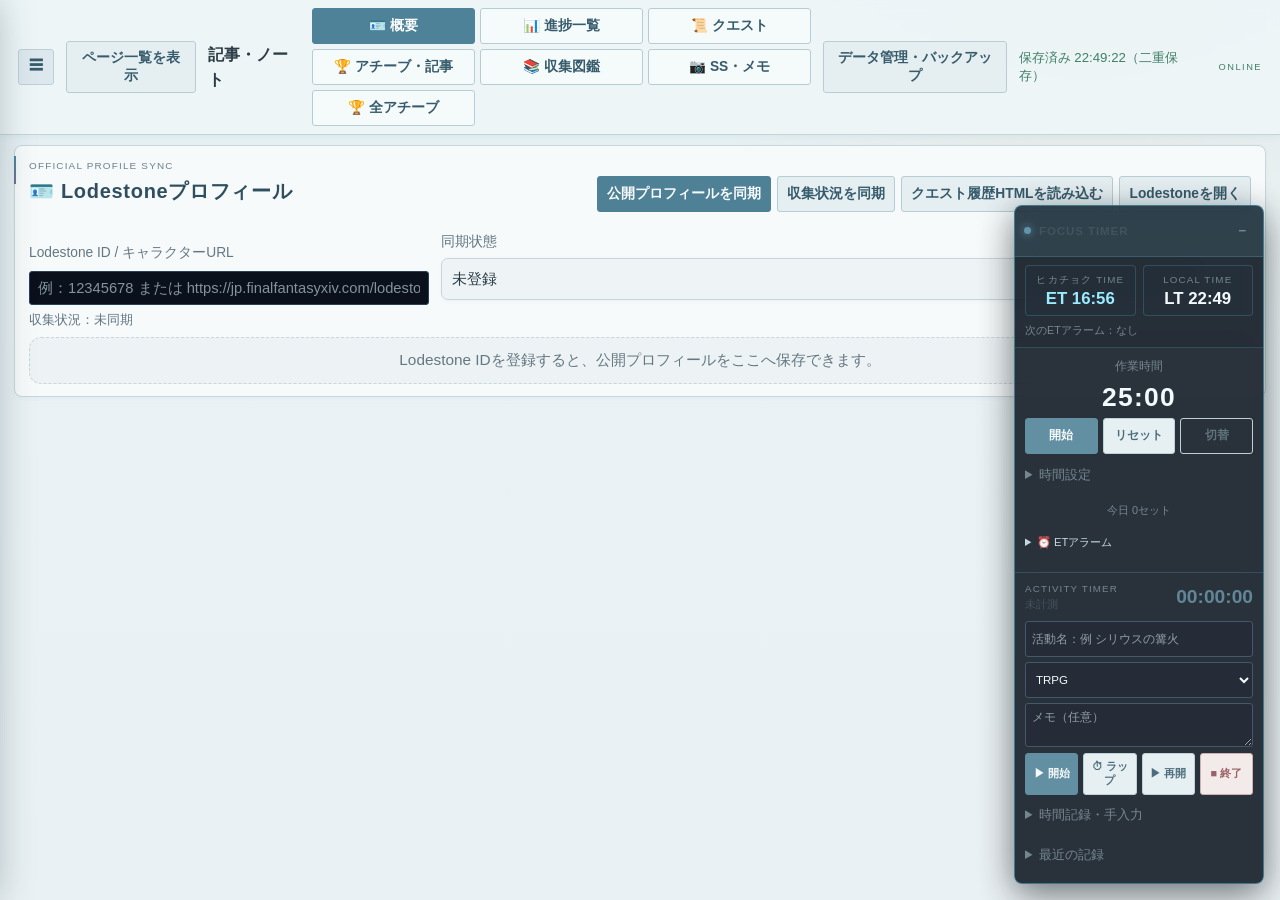
==== index.html @ d591dafb "Fix text selection triggering block moves" ====
<!DOCTYPE html>

<html lang="ja">
<head>
<meta charset="utf-8"/>
<meta content="width=device-width,initial-scale=1" name="viewport"/>
<title>ヒカチョク</title>
<meta content="20261104-hikachoku-inline-progress-v150" name="eorzea-archive-build"/>
<style data-feature="hikachoku-notion-canvas-compact">
.hikachoku-theme .kb-blocks{min-height:0!important;padding:10px 4px!important;background:transparent!important;border:0!important;border-radius:0!important;box-shadow:none!important}
.hikachoku-theme .kb-block{grid-template-columns:22px minmax(0,1fr) 26px!important;gap:3px!important;margin:0!important;padding:0 2px!important;min-height:32px!important;align-items:center!important}
.hikachoku-theme .kb-block textarea,.hikachoku-theme .kb-block input[type="text"],.hikachoku-theme .kb-block input[type="url"]{min-height:32px!important;height:auto;padding:3px 5px!important;line-height:1.45!important}
.hikachoku-theme .kb-block-heading textarea{min-height:38px!important;padding-top:5px!important;padding-bottom:5px!important}
.hikachoku-theme .kb-block-paragraph textarea{margin:0!important}
.hikachoku-theme .kb-block-todo{min-height:34px!important}
.hikachoku-theme .kb-todo-edit{gap:7px!important;min-height:32px!important}
.hikachoku-theme .kb-todo-edit input[type="checkbox"]{width:17px!important;height:17px!important;margin:0!important}
.hikachoku-theme .kb-todo-edit input[type="text"]{margin:0!important;min-height:30px!important}
.hikachoku-theme .kb-handle{padding:4px 0!important;line-height:1!important}
.hikachoku-theme .kb-handle button{padding:1px 2px!important;min-height:20px!important}
.hikachoku-theme .kb-toolbar{position:static!important;margin:7px 0!important;padding:5px 2px!important;border:0!important;border-bottom:1px solid #d4e1e6!important;border-radius:0!important;background:transparent!important}
.hikachoku-theme .kb-toolbar button{padding:5px 8px!important}
.hikachoku-theme .kb-block-delete{padding:2px!important;min-height:24px!important}
.hikachoku-theme .kb-linked-crafting[hidden]{display:none!important}
.hikachoku-theme #kbEditor:not(.kb-craft-workspace) #kbLinkedCrafting{display:none!important}
.hikachoku-theme #kbLinkedList>.kb-linked-row:not(details){grid-template-columns:24px minmax(0,1fr)!important;gap:3px 8px!important;align-items:start!important;padding:6px 8px!important}
.hikachoku-theme #kbLinkedAchievements{margin:8px 0!important;padding:10px 12px!important}
.hikachoku-theme #kbLinkedAchievements>.row{margin-bottom:3px!important}
.hikachoku-theme #kbLinkedList>.kb-linked-row.is-linked{border-left:4px solid #4d8298!important;background:#edf5f8!important;padding-left:6px!important}
.hikachoku-theme #kbLinkedList>.kb-linked-row.is-registration-candidate{border-left:4px solid transparent!important;background:#fbfcfc!important;opacity:.9}
.hikachoku-theme .kb-registration-state{display:inline-flex!important;align-items:center;width:max-content;margin:3px 0 0!important;padding:2px 6px!important;border-radius:999px;font-size:.68rem!important;font-weight:700;line-height:1.25}
.hikachoku-theme .kb-registration-state.is-registered{background:#d7e9ef;color:#315f72}
.hikachoku-theme .kb-registration-state.is-candidate{background:#fff0c8;color:#735a17}
.hikachoku-theme #kbLinkedList>.kb-linked-row.is-registration-candidate>input[type="checkbox"]{accent-color:#c49a2d}
.hikachoku-theme #ffLodestonePanel{padding:12px 14px!important}
.hikachoku-theme #ffLodestonePanel>.section-kicker{margin:0 0 2px!important;font-size:.62rem!important}
.hikachoku-theme #ffLodestonePanel>.row{align-items:center!important;margin:0!important}
.hikachoku-theme #ffLodestonePanel>.row h2{margin:2px 0 5px!important;font-size:1.25rem!important}
.hikachoku-theme #ffLodestonePanel>.row button{padding:6px 9px!important}
.hikachoku-theme #ffLodestonePanel .ff-profile-controls{grid-template-columns:minmax(280px,400px) minmax(480px,760px)!important;justify-content:start!important;gap:12px!important;align-items:end!important;margin-top:8px!important}
.hikachoku-theme #ffLodestonePanel .ff-profile-controls input{min-height:34px!important;height:34px!important;margin-top:2px!important;padding:5px 8px!important}
.hikachoku-theme #ffLodestonePanel .ff-profile-sync-state{min-width:0!important;min-height:42px!important;padding:7px 10px!important;display:grid!important;grid-template-columns:max-content minmax(0,1fr);align-items:center;gap:4px 12px;white-space:normal!important}
.hikachoku-theme #ffLodestonePanel .ff-profile-sync-state>b{white-space:nowrap!important;word-break:keep-all!important}.hikachoku-theme #ffLodestonePanel .ff-profile-sync-state .small{display:flex!important;flex-wrap:wrap;gap:3px 10px;margin:0!important;min-width:0}.hikachoku-theme #ffLodestonePanel .ff-sync-warning{color:#8a641d;font-weight:600}
.hikachoku-theme #ffProfileCard{margin-top:8px!important}
.hikachoku-theme #ffLodestonePanel .ff-profile-card{grid-template-columns:260px minmax(0,1fr)!important;gap:20px!important;align-items:start!important}
.hikachoku-theme #ffLodestonePanel .ff-profile-avatar{width:260px!important;height:318px!important;border-radius:9px!important}
.hikachoku-theme #ffLodestonePanel .ff-profile-body>.row h2{font-size:1.2rem!important}
.hikachoku-theme #ffLodestonePanel .ff-profile-body>.row{align-items:start!important}
.hikachoku-theme #ffLodestonePanel .ff-profile-meta{margin-top:5px!important;gap:5px!important}
.hikachoku-theme #ffLodestonePanel .ff-profile-meta .listitem{padding:5px 7px!important}
.hikachoku-theme #ffLodestonePanel .ff-profile-body>details.card{margin-top:6px!important;padding:7px 9px!important}
.hikachoku-theme #ffLodestonePanel .ff-profile-body>details.card>summary{cursor:pointer}
.hikachoku-theme #ffLodestonePanel .ff-profile-body>details.card>.grid3{display:grid!important;grid-template-columns:repeat(auto-fill,minmax(125px,1fr))!important;gap:4px!important;margin-top:5px!important}
.hikachoku-theme #ffLodestonePanel .ff-profile-body>details.card>.grid3>.listitem{display:flex!important;align-items:center!important;justify-content:space-between!important;gap:5px!important;min-height:28px!important;margin:0!important;padding:4px 6px!important;border-radius:5px!important;font-size:.78rem!important;line-height:1.25!important}
.hikachoku-theme #ffLodestonePanel .ff-profile-body>details.card>.grid3>.listitem b{white-space:nowrap;font-size:.75rem!important}
@media(max-width:760px){.hikachoku-theme #ffLodestonePanel .ff-profile-controls{grid-template-columns:1fr!important}.hikachoku-theme #ffLodestonePanel .ff-profile-sync-state{grid-template-columns:1fr!important}.hikachoku-theme #ffLodestonePanel .ff-profile-card{grid-template-columns:110px minmax(0,1fr)!important}.hikachoku-theme #ffLodestonePanel .ff-profile-avatar{width:110px!important;height:135px!important}}
.hikachoku-theme #kbLinkedList>.kb-linked-row:not(details)>input[type="checkbox"]{grid-column:1;margin:3px 0 0!important;width:17px!important;height:17px!important}
.hikachoku-theme #kbLinkedList>.kb-linked-row:not(details)>span{grid-column:2;min-width:0}
.hikachoku-theme #kbLinkedList>.kb-linked-row:not(details)>.kb-child-achievement-detail{grid-column:2;margin:1px 0 2px!important;width:100%}
.hikachoku-theme .kb-child-achievement-detail>summary{padding:2px 0!important;font-size:.78rem;line-height:1.35;cursor:pointer}
.hikachoku-theme .kb-child-achievement-detail>div{padding:4px 0 2px!important}
.hikachoku-theme .kb-child-achievement-detail p{margin:3px 0 5px!important;line-height:1.45}
.hikachoku-theme .kb-child-achievement-detail .kb-achievement-path{margin:0 0 3px!important}
.hikachoku-theme .kb-child-achievement-detail .kb-achievement-facts{margin:4px 0!important}
.hikachoku-theme .kb-child-achievement-detail .kb-source-achievement-fields{display:grid!important;grid-template-columns:140px 140px 120px!important;justify-content:start!important;gap:6px!important;margin:6px 0!important}
.hikachoku-theme .kb-child-achievement-detail .grid2{display:grid!important;grid-template-columns:190px minmax(220px,420px)!important;justify-content:start!important;gap:6px!important;margin:5px 0!important}
.hikachoku-theme .kb-child-achievement-detail label{font-size:.72rem!important;margin:0!important}
.hikachoku-theme .kb-child-achievement-detail input,.hikachoku-theme .kb-child-achievement-detail select{min-height:30px!important;height:30px!important;margin:2px 0 0!important;padding:3px 7px!important;border-radius:5px!important}
.hikachoku-theme .kb-child-achievement-detail .kb-achievement-availability{display:grid!important;grid-template-columns:80px 180px!important;align-items:center!important;gap:6px!important;width:max-content;max-width:100%;margin:5px 0!important}
.hikachoku-theme .kb-child-achievement-detail .kb-achievement-availability select{width:180px!important;margin:0!important}
.hikachoku-theme .kb-child-achievement-detail [data-linked-remove]{padding:4px 8px!important;margin-top:3px!important;font-size:.72rem!important}
.hikachoku-theme .kb-child-achievement-detail .kb-achievement-progress{max-width:430px;margin:5px 0!important;padding:5px 7px!important}
@media(max-width:700px){.hikachoku-theme .kb-child-achievement-detail .kb-source-achievement-fields,.hikachoku-theme .kb-child-achievement-detail .grid2{grid-template-columns:1fr!important}.hikachoku-theme .kb-child-achievement-detail .kb-achievement-availability{grid-template-columns:1fr!important;width:100%}.hikachoku-theme .kb-child-achievement-detail .kb-achievement-availability select{width:100%!important}}
</style><style data-bundled-from="assets/css/app.css">

:root{--bg:#0b1118;--panel:#172331;--panel2:#223247;--text:#f5f7fa;--muted:#aeb9c8;--gold:#d7b55b;--line:#3a4d64;--green:#8fd0a2;--red:#ed9191;--blue:#8fc5ff;--purple:#c8adff}
*{box-sizing:border-box}body{margin:0;font-family:"Segoe UI","Yu Gothic UI",sans-serif;color:var(--text);background:radial-gradient(circle at 85% 0,rgba(215,181,91,.13),transparent 30%),linear-gradient(#101925,var(--bg));min-height:100vh}
h1{margin:0;font-size:1.7rem}h2{margin-top:0}.sub,.muted,.small,label{color:var(--muted)}
.app-shell{display:grid;grid-template-columns:280px minmax(0,1fr);min-height:100vh}
.sidebar{position:sticky;top:0;height:100vh;overflow-y:auto;padding:18px 14px;background:rgba(10,17,25,.98);border-right:1px solid var(--line);backdrop-filter:blur(12px);z-index:30}
.brand{padding:8px 8px 18px;border-bottom:1px solid var(--line);margin-bottom:12px}.brand .sub{font-size:.78rem;line-height:1.5;margin-top:7px}
.sidebar-nav{display:flex;flex-direction:column;gap:5px}.tab,.nav-anchor{width:100%;text-align:left;border:1px solid transparent;background:transparent;color:var(--text);padding:10px 12px;border-radius:10px;font-weight:700;cursor:pointer;text-decoration:none;display:block}
.tab:hover,.nav-anchor:hover{background:#1c2a3b;border-color:var(--line)}.tab.active{background:var(--gold);color:#251f11;border-color:var(--gold)}.nav-anchor.active{background:rgba(143,197,255,.16);border-color:var(--blue);color:var(--text)}
.nav-group{border:1px solid transparent;border-radius:12px}.nav-group[open]{background:rgba(34,49,71,.45);border-color:var(--line)}.nav-group summary{list-style:none;cursor:pointer;padding:10px 12px;font-weight:800;border-radius:10px;user-select:none}.nav-group summary::-webkit-details-marker{display:none}.nav-group summary::before{content:"▸";display:inline-block;width:18px;color:var(--muted)}.nav-group[open] summary::before{content:"▾"}.nav-children{padding:0 6px 7px 22px;display:flex;flex-direction:column;gap:3px}.nav-children .tab,.nav-children .nav-anchor{font-size:.92rem;padding:8px 10px;font-weight:600}
.content-wrap{min-width:0}.content-header{display:flex;align-items:center;gap:12px;padding:14px 22px;border-bottom:1px solid var(--line);background:rgba(11,17,24,.82);backdrop-filter:blur(10px);position:sticky;top:0;z-index:20}.content-header strong{font-size:1.05rem}.menu-toggle{display:none;background:#28394f;color:var(--text);font-size:1.15rem}
main{max-width:1400px;margin:0 auto;padding:20px 24px 50px}.sidebar-overlay{display:none}
@media(max-width:900px){
 .app-shell{display:block}.sidebar{position:fixed;left:0;top:0;width:min(310px,86vw);transform:translateX(-105%);transition:transform .2s ease;box-shadow:12px 0 35px #0008}.sidebar.open{transform:translateX(0)}
 .sidebar-overlay.open{display:block;position:fixed;inset:0;background:#0009;z-index:25}.menu-toggle{display:inline-flex}.content-header{padding:10px 14px}main{padding:14px 12px 40px}
}
.view{display:none}.view.active{display:block}.panel,.card{background:rgba(23,35,49,.98);border:1px solid var(--line);border-radius:16px;padding:18px;margin-bottom:16px}.card{background:var(--panel2);margin:10px 0}
.hero{background:linear-gradient(135deg,rgba(215,181,91,.16),rgba(38,57,78,.94));border:1px solid var(--line);border-radius:18px;padding:22px}
.grid2{display:grid;gap:16px}@media(min-width:960px){.grid2{grid-template-columns:420px 1fr}}.grid3{display:grid;gap:14px}@media(min-width:960px){.grid3{grid-template-columns:repeat(3,1fr)}}
.stats{display:grid;grid-template-columns:repeat(2,1fr);gap:10px}@media(min-width:850px){.stats{grid-template-columns:repeat(5,1fr)}}.stat{background:var(--panel2);border:1px solid var(--line);border-radius:12px;padding:13px}.stat b{display:block;font-size:1.5rem;color:var(--gold)}
textarea,input,select{width:100%;padding:11px;border-radius:9px;border:1px solid var(--line);background:#101a27;color:var(--text);font:inherit}textarea{min-height:120px;resize:vertical}label{display:block;margin:11px 0 6px}
button{padding:9px 13px;border-radius:9px;border:0;font-weight:700;cursor:pointer}.primary{background:var(--gold);color:#251f11}.secondary{background:#3a4a60;color:var(--text)}.danger{background:transparent;border:1px solid var(--red);color:#ffc0c0}.success{background:#28523a;color:#dcffe6}.ghost{background:transparent;border:1px solid var(--line);color:var(--text)}
.row{display:flex;gap:10px;align-items:center;justify-content:space-between}.wrap{display:flex;gap:8px;flex-wrap:wrap;align-items:center}.inline2{display:grid;grid-template-columns:1fr 1fr;gap:10px}@media(max-width:650px){.inline2{grid-template-columns:1fr}}
.fc-collect-header{display:grid!important;grid-template-columns:minmax(260px,1fr) auto;gap:8px 18px!important;align-items:start!important}.fc-collect-header>div:first-child h2{white-space:nowrap;margin:0}.fc-collect-header>.wrap{justify-content:flex-end}.fc-collect-header>.small{grid-column:1/-1;margin:0!important;line-height:1.55;overflow-wrap:anywhere}.fc-collect-header #ffxivCollectJapaneseStatus,.fc-collect-header #ffxivCollectOwnershipStatus,.fc-collect-header #ffxivCollectHubStatus{padding-top:4px;border-top:1px solid var(--line)}@media(max-width:760px){.fc-collect-header{grid-template-columns:1fr}.fc-collect-header>.wrap{justify-content:flex-start}.fc-collect-header>div:first-child h2{white-space:normal}}
.badge{display:inline-block;padding:5px 9px;border-radius:999px;background:#30465e;border:1px solid #47637f;font-size:.83rem;margin:2px}.badge.gold{background:#5d4d22;border-color:#8d742f;color:#fff1bc}.badge.green{background:#224835;border-color:#397357;color:#d6ffe2}.badge.purple{background:#44385e;border-color:#685590;color:#eee1ff}
.listitem{background:var(--panel2);border:1px solid var(--line);border-radius:12px;padding:13px;margin:9px 0}.empty{padding:20px;text-align:center;border:1px dashed var(--line);border-radius:12px;color:var(--muted)}
.link{color:#a9d2ff;overflow-wrap:anywhere}.candidate{border-left:5px solid var(--gold)}.archived{border-left:5px solid var(--green)}.status-cancelled{text-decoration:line-through;opacity:.68}.status-postponed{border-left:5px solid var(--gold)}.status-stopped{border-left:5px solid var(--red)}.time{font-size:.82rem;color:var(--muted)}
dialog{width:min(800px,calc(100vw - 24px));max-height:92vh;background:var(--panel);color:var(--text);border:1px solid var(--line);border-radius:16px}dialog::backdrop{background:#000b}.inside{padding:18px;max-height:88vh;overflow:auto}
hr{border:0;border-top:1px solid var(--line);margin:18px 0}.tool-result{font-family:Consolas,"Yu Gothic UI",monospace;white-space:pre-wrap}.tool-hit{border-left:5px solid var(--gold)}.dice-modes{display:grid;grid-template-columns:repeat(2,minmax(0,1fr));gap:8px;margin-top:6px}.dice-mode{display:flex;gap:8px;align-items:flex-start;padding:10px;border:1px solid var(--line);border-radius:10px;background:#101a27;cursor:pointer}.dice-mode input{width:auto;margin-top:3px}.dice-mode:has(input:checked){border-color:var(--gold);background:#2a2a20}.range-preview{max-height:340px;overflow:auto;font-family:Consolas,"Yu Gothic UI",monospace;white-space:pre-wrap;background:#0c1520;border:1px solid var(--line);border-radius:10px;padding:12px}

.source-preview{max-height:380px;overflow:auto;background:#0d1622;border:1px solid var(--line);border-radius:12px;padding:10px;font-family:Consolas,"Yu Gothic UI",monospace;font-size:.88rem;line-height:1.55}
.source-line{display:grid;grid-template-columns:64px 1fr;gap:10px;padding:3px 6px;border-radius:6px}
.source-line.hit{background:rgba(215,181,91,.14)}.source-line.dice{border-left:3px solid var(--gold)}
.line-no{color:var(--muted);text-align:right;user-select:none}
.dice-table{width:100%;border-collapse:collapse}.dice-table th,.dice-table td{padding:9px;border-bottom:1px solid var(--line);text-align:left;vertical-align:top}.dice-table th{color:var(--muted);font-size:.85rem}
.checkline{display:flex;align-items:center;gap:7px}.checkline input{width:auto}
.result-critical{border-left:5px solid var(--gold)}.result-fumble{border-left:5px solid var(--red)}.result-success{border-left:5px solid var(--green)}.result-failure{border-left:5px solid var(--line)}

.record-parent>summary::-webkit-details-marker,.record-parent details>summary::-webkit-details-marker{display:none}
.record-parent>summary::before,.record-parent details>summary::before{content:"▶";display:inline-block;margin-right:6px;transition:transform .15s ease}
.record-parent[open]>summary::before,.record-parent details[open]>summary::before{transform:rotate(90deg)}
.checkDone{text-decoration:line-through;opacity:.65}
.storage-warning{display:none;background:#332a16;border:1px solid var(--gold);border-radius:12px;padding:12px 14px;margin-bottom:16px;line-height:1.6}.storage-warning b{color:#fff1bc}.storage-path{font-family:Consolas,"Yu Gothic UI",monospace;overflow-wrap:anywhere}

/* Nested record hierarchy: use spacing and indentation instead of heavy boxes */
.record-parent{
  border:1px solid var(--line);
  background:transparent;
}
.record-parent > .card,
.record-parent details.card,
.record-parent .listitem{
  border:none !important;
  box-shadow:none !important;
  background:transparent !important;
}
.record-parent details.card{
  margin-left:14px !important;
  padding-left:12px !important;
  border-left:1px solid var(--line) !important;
  border-radius:0 !important;
}
.record-parent details.card > summary{
  padding:4px 0;
}
.record-parent .listitem{
  margin:4px 0;
  padding:6px 0;
}
.record-parent .listitem > .card,
.record-parent [id^="childView_"],
.record-parent [id^="childEdit_"],
.record-parent [id^="parentView_"],
.record-parent [id^="parentEdit_"]{
  border:none !important;
  box-shadow:none !important;
  background:transparent !important;
  padding-left:0 !important;
  padding-right:0 !important;
}
.record-parent .card .card{
  border:none !important;
  background:transparent !important;
}


/* 家計簿: IMEを欄移動のたびに切り替えないための入力ヒント。
   ChromiumではIME強制はできないため、全欄をtextとして扱い、日本語欄だけactiveを補助指定。 */
#householdBudget .budgetJapaneseInput{ime-mode:active;}
#householdBudget .budgetNumericInput{ime-mode:auto;}



:root{
 --bg:#070b13;--panel:#101827;--panel2:#151f31;--text:#eaf6ff;--muted:#8da7b8;
 --gold:#ffd45c;--line:#263a50;--green:#65e7bd;--red:#ff758f;--blue:#4ddcff;--purple:#b879ff;
 --sn-cyan:#4ddcff;--sn-magenta:#ff55c8;--sn-violet:#8c6cff;--sn-glow:rgba(77,220,255,.18)
}
html{font-size:14px}
body{
 font-size:.92rem;line-height:1.48;
 background:
  linear-gradient(rgba(77,220,255,.025) 1px,transparent 1px),
  linear-gradient(90deg,rgba(77,220,255,.025) 1px,transparent 1px),
  radial-gradient(circle at 82% -5%,rgba(184,121,255,.13),transparent 30%),
  radial-gradient(circle at 20% 100%,rgba(255,85,200,.06),transparent 28%),
  #070b13;
 background-size:38px 38px,38px 38px,auto,auto,auto;
 letter-spacing:.01em
}
h1{font-size:1.48rem;letter-spacing:.08em}h2{font-size:1.2rem;letter-spacing:.035em;margin-bottom:8px}h3{font-size:1rem;margin:8px 0}
.small{font-size:.78rem}.sub{font-size:.72rem!important}.time{font-size:.74rem}
.app-shell{grid-template-columns:238px minmax(0,1fr)}
.sidebar{
 padding:12px 10px;background:linear-gradient(180deg,rgba(7,12,21,.985),rgba(8,14,24,.97));
 border-right:1px solid rgba(77,220,255,.28);box-shadow:8px 0 30px rgba(0,0,0,.3)
}
.brand{padding:8px 9px 14px;margin-bottom:8px;border-bottom:1px solid rgba(77,220,255,.22);position:relative}
.brand:after{content:"SYSTEM // ARCHIVE";display:block;margin-top:8px;font-size:.58rem;letter-spacing:.18em;color:var(--sn-cyan)}
.sidebar-nav{gap:3px}
.tab,.nav-anchor{padding:7px 9px;border-radius:4px;font-size:.82rem;font-weight:650;border-left:2px solid transparent}
.tab:hover,.nav-anchor:hover{background:rgba(77,220,255,.075);border-color:rgba(77,220,255,.24);border-left-color:var(--sn-cyan)}
.tab.active{
 background:linear-gradient(90deg,rgba(77,220,255,.2),rgba(140,108,255,.08));
 color:#fff;border-color:rgba(77,220,255,.3);border-left:2px solid var(--sn-cyan);
 box-shadow:inset 0 0 18px rgba(77,220,255,.06),0 0 12px rgba(77,220,255,.05)
}
.nav-group{border-radius:4px}.nav-group[open]{background:rgba(18,29,45,.48);border-color:rgba(77,220,255,.13)}
.nav-group summary{padding:7px 9px;border-radius:3px;font-size:.78rem;letter-spacing:.09em;text-transform:uppercase;color:#bcd3df}
.nav-group summary::before{color:var(--sn-cyan);width:15px}
.nav-children{padding:1px 5px 5px 16px;gap:1px}.nav-children .tab,.nav-children .nav-anchor{font-size:.78rem;padding:6px 8px}
.content-header{
 min-height:45px;padding:8px 18px;background:rgba(7,12,20,.88);
 border-bottom:1px solid rgba(77,220,255,.2);box-shadow:0 6px 20px rgba(0,0,0,.18)
}
.content-header:after{content:"ONLINE";font-size:.58rem;letter-spacing:.16em;color:var(--green);margin-left:10px}
main{max-width:1540px;padding:14px 18px 42px}
.panel,.card{
 border-radius:5px;border-color:rgba(83,123,153,.3);
 background:linear-gradient(145deg,rgba(16,24,39,.96),rgba(12,19,31,.96));
 padding:13px;margin-bottom:11px;box-shadow:inset 0 1px rgba(255,255,255,.018)
}
.card{background:linear-gradient(145deg,rgba(20,31,49,.96),rgba(14,23,37,.96));margin:7px 0}
.panel{position:relative}
.panel:before{content:"";position:absolute;left:-1px;top:10px;width:2px;height:28px;background:linear-gradient(var(--sn-cyan),var(--sn-violet));box-shadow:0 0 9px var(--sn-glow)}
.hero{
 border-radius:5px;padding:16px 18px;
 background:linear-gradient(115deg,rgba(77,220,255,.12),rgba(140,108,255,.08) 48%,rgba(255,85,200,.055));
 border-color:rgba(77,220,255,.3);position:relative;overflow:hidden
}
.hero:after{content:"LIFE ARCHIVE // PERSONAL TERMINAL";position:absolute;right:14px;top:10px;font-size:.56rem;letter-spacing:.16em;color:rgba(77,220,255,.45)}
.stats{gap:7px}.stat{padding:10px!important;border-radius:4px!important}.stat b{font-size:1.12rem!important;margin-top:3px!important}
.grid2{gap:10px}.grid3{gap:9px}.row{gap:8px}.wrap{gap:6px}
input,select,textarea{
 font-size:.84rem!important;border-radius:3px!important;padding:7px 8px!important;
 background:#0a111d!important;border-color:#29425a!important;color:var(--text)!important
}
textarea{min-height:88px}
button{font-size:.8rem!important;border-radius:3px!important;padding:7px 10px!important}
button.primary,.primary{background:linear-gradient(90deg,#35cbea,#6d8cff)!important;color:#061018!important;border-color:#68e7ff!important}
button.secondary,.secondary{background:#111d2d!important;border-color:#31506b!important;color:#d9f4ff!important}
button.danger,.danger{background:rgba(255,117,143,.1)!important;border-color:rgba(255,117,143,.45)!important}
.badge{font-size:.68rem!important;border-radius:2px!important;padding:3px 6px!important;letter-spacing:.03em}
.listitem{padding:8px!important;margin:5px 0!important;border-radius:3px!important}
.storage-warning{font-size:.78rem!important;border-radius:4px!important;padding:9px 11px!important}
details>summary{font-size:.82rem}
.section-kicker{font-size:.6rem;letter-spacing:.2em;color:var(--sn-cyan);margin-bottom:4px}
.event-launch:hover{border-color:var(--sn-cyan);box-shadow:0 0 18px rgba(77,220,255,.08)}
::-webkit-scrollbar{width:8px;height:8px}::-webkit-scrollbar-track{background:#070c14}::-webkit-scrollbar-thumb{background:#263f56;border-radius:0}::-webkit-scrollbar-thumb:hover{background:#315773}
@media(max-width:900px){
 html{font-size:14px}.app-shell{display:block}.sidebar{width:min(275px,86vw)}main{padding:10px 10px 36px}
 .hero:after{display:none}.content-header:after{display:none}
}



/* v0.9501: readability pass — keep the terminal aesthetic, restore comfortable reading */
html{font-size:15px}
body{font-size:.95rem;line-height:1.56;color:#f1f8fc;letter-spacing:0}
h1{font-weight:750}
h2{font-size:1.24rem;font-weight:750}
h3{font-size:1.04rem;font-weight:700}
p,.listitem,.card,.panel{letter-spacing:0}
.small{font-size:.82rem;color:#a9bfcc;line-height:1.5}
.sub{font-size:.76rem!important;color:#9fb5c3}
.time{font-size:.78rem;color:#9fb5c3}
label{color:#aec3cf;font-size:.84rem}
.tab,.nav-anchor{font-size:.86rem!important;line-height:1.35}
.nav-group summary{font-size:.82rem}
.nav-children .tab,.nav-children .nav-anchor{font-size:.82rem!important}
.content-header strong{font-size:1rem}
input,select,textarea{
 font-size:.9rem!important;line-height:1.4!important;color:#f5fbff!important;
 padding:8px 9px!important
}
input::placeholder,textarea::placeholder{color:#70899a;opacity:1}
button{font-size:.84rem!important}
.badge{font-size:.72rem!important}
.stat{font-size:.8rem}.stat b{font-size:1.16rem!important}
.listitem{font-size:.9rem;line-height:1.5}
.storage-warning{font-size:.82rem!important}
@media(max-width:900px){
 html{font-size:15px}
}



html{font-size:16px}
body{font-size:.96rem;line-height:1.58}
h2{font-size:1.25rem}
h3{font-size:1.05rem}
.small{font-size:.83rem}
.sub{font-size:.76rem!important}
.time{font-size:.78rem}
label{font-size:.86rem}
.tab,.nav-anchor{font-size:.88rem!important}
.nav-group summary{font-size:.84rem}
.nav-children .tab,.nav-children .nav-anchor{font-size:.84rem!important}
input,select,textarea{font-size:.92rem!important}
button{font-size:.86rem!important}
.listitem{font-size:.92rem}
.badge{font-size:.72rem!important}
@media(max-width:900px){html{font-size:16px}}



.trpg-parent-toggle>summary,.trpg-day-toggle>summary{
 list-style:none;cursor:pointer;display:flex;align-items:center;justify-content:space-between;gap:10px;
}
.trpg-parent-toggle>summary::-webkit-details-marker,.trpg-day-toggle>summary::-webkit-details-marker{display:none}
.trpg-parent-toggle>summary:before,.trpg-day-toggle>summary:before{
 content:"▸";color:var(--sn-cyan);margin-right:7px;display:inline-block;transition:transform .15s ease
}
.trpg-parent-toggle[open]>summary:before,.trpg-day-toggle[open]>summary:before{transform:rotate(90deg)}
.trpg-parent-toggle>summary>span:first-of-type,.trpg-day-toggle>summary>span:first-of-type{flex:1}
.trpg-day-toggle{background:rgba(13,24,38,.55)!important;border-color:rgba(77,220,255,.16)!important}



#peopleCodex details>summary{list-style:none;cursor:pointer;display:flex;justify-content:space-between;gap:10px;align-items:center}
#peopleCodex details>summary::-webkit-details-marker{display:none}
#peopleCodex details>summary:before{content:"▸";color:var(--sn-cyan);margin-right:7px}
#peopleCodex details[open]>summary:before{content:"▾"}
.participantLinkRow{grid-template-columns:1fr 1fr .65fr auto!important}
@media(max-width:900px){.participantLinkRow{grid-template-columns:1fr!important}}



.pcCodexEntry{display:grid;grid-template-columns:92px 1fr;gap:12px;align-items:start}
.pcCodexBody{min-width:0}
.pcPortrait{width:92px;height:112px;object-fit:cover;border-radius:8px;border:1px solid rgba(77,220,255,.28);background:rgba(5,13,23,.75)}
.pcPortraitEmpty{display:flex;align-items:center;justify-content:center;text-align:center;font-size:10px;color:var(--muted);letter-spacing:.08em}
@media(max-width:650px){.pcCodexEntry{grid-template-columns:70px 1fr}.pcPortrait{width:70px;height:88px}}



#scenarioLibrary details>summary{cursor:pointer}
#scenarioLibrary label input[type="checkbox"]{width:auto;margin-right:4px}



#quickCapture textarea{min-height:110px;font-size:1rem}
#todayHub .card h3{margin-top:0}
#todayHub input[type="checkbox"],#quickCapture input[type="checkbox"]{width:auto;margin-right:6px}



.ff-profile-card{display:grid;grid-template-columns:180px minmax(0,1fr);gap:16px;align-items:start}
.ff-profile-avatar{width:180px;height:220px;object-fit:cover;border-radius:10px;border:1px solid rgba(77,220,255,.3);background:rgba(5,13,23,.75)}
.ff-profile-empty{display:flex;align-items:center;justify-content:center;color:var(--muted);font-size:.75rem}
.ff-profile-body{min-width:0}
.ff-profile-meta .listitem{margin:0}
@media(max-width:700px){.ff-profile-card{grid-template-columns:90px minmax(0,1fr)}.ff-profile-avatar{width:90px;height:110px}}



#pomodoroMini{position:fixed;right:16px;bottom:16px;z-index:80;width:250px;background:rgba(8,16,27,.97);border:1px solid rgba(77,220,255,.42);box-shadow:0 10px 36px #0009,0 0 20px rgba(77,220,255,.08);border-radius:8px;overflow:hidden;backdrop-filter:blur(10px)}
#pomodoroMini.pomo-break{border-color:rgba(101,231,189,.62)}
#pomodoroMini.pomo-paused{opacity:.88}
.pomo-head{display:flex;align-items:center;gap:8px;padding:7px 9px;background:rgba(77,220,255,.08);border-bottom:1px solid rgba(77,220,255,.18);cursor:default}
.pomo-dot{width:7px;height:7px;border-radius:50%;background:var(--sn-cyan);box-shadow:0 0 9px var(--sn-cyan)}
.pomo-break .pomo-dot{background:var(--green);box-shadow:0 0 9px var(--green)}
.pomo-title{font-size:.72rem;font-weight:800;letter-spacing:.08em;flex:1}.pomo-collapse{border:0!important;background:transparent!important;padding:2px 5px!important;color:var(--muted)!important}
.pomo-body{padding:9px 10px 10px}.pomo-time{font:700 1.65rem/1 Consolas,"Segoe UI",sans-serif;letter-spacing:.05em;text-align:center;margin:4px 0 7px;color:#f4fbff}.pomo-mode{text-align:center;font-size:.75rem;color:var(--muted);margin-bottom:8px}.pomo-actions{display:grid;grid-template-columns:1fr 1fr 1fr;gap:5px}.pomo-actions button{padding:6px 5px!important;font-size:.72rem!important}.pomo-settings{display:grid;grid-template-columns:1fr 1fr;gap:6px;margin-top:8px}.pomo-settings label{margin:0;font-size:.68rem}.pomo-settings input{padding:5px!important;font-size:.74rem!important;margin-top:3px}.pomo-count{text-align:center;font-size:.68rem;color:var(--muted);margin-top:7px}
#pomodoroMini.collapsed{width:auto;min-width:155px}
#pomodoroMini.budget-compact{width:118px!important;min-width:118px!important;right:8px!important;bottom:8px!important}
#pomodoroMini.budget-compact .eorzea-clock,
#pomodoroMini.budget-compact .pomo-body,
#pomodoroMini.budget-compact .et-alarm-details,
#pomodoroMini.budget-compact .activity-mini{display:none!important}
#pomodoroMini.budget-compact .pomo-head{border-bottom:0!important;padding:5px 7px!important}
#pomodoroMini.budget-compact .pomo-dot{display:none}
#pomodoroMini.budget-compact .pomo-title{font-size:0}
#pomodoroMini.budget-compact .pomo-title:after{content:"⏱ " attr(data-mini);font-size:.72rem;font-weight:800;letter-spacing:.04em}
.collapsed .pomo-body{display:none}.collapsed .pomo-head{border-bottom:0}.collapsed .pomo-title:after{content:"  " attr(data-mini)}
#pomodoroAlert{position:fixed;left:50%;top:62px;transform:translateX(-50%) translateY(-14px);z-index:95;min-width:min(520px,calc(100vw - 28px));padding:12px 18px;border:1px solid var(--green);background:rgba(10,28,24,.97);box-shadow:0 10px 35px #0009;border-radius:6px;text-align:center;font-weight:800;opacity:0;pointer-events:none;transition:.2s}.pomo-alert-show{opacity:1!important;transform:translateX(-50%) translateY(0)!important}
/* Eorzea clock + saved ET alarms */
.eorzea-clock{padding:8px 10px;border-bottom:1px solid rgba(77,220,255,.18);background:rgba(5,13,23,.58)}
.et-clock-row{display:grid;grid-template-columns:1fr 1fr;gap:7px}
.et-clock-box{background:#09131f;border:1px solid rgba(77,220,255,.18);border-radius:4px;padding:6px 7px;text-align:center}
.et-clock-label{font-size:.61rem;letter-spacing:.12em;color:var(--muted)}
.et-clock-value{font:700 1.05rem/1.2 Consolas,"Segoe UI",sans-serif;margin-top:2px;color:#f4fbff}
.et-clock-value.et{color:#8feaff}
.et-next{font-size:.67rem;color:var(--muted);margin-top:6px;white-space:nowrap;overflow:hidden;text-overflow:ellipsis}
.et-alarm-details{padding:0 10px 9px}
.et-alarm-details>summary{cursor:pointer;font-size:.7rem;color:#bcd3df;padding:7px 0 2px}
.et-alarm-form{display:grid;grid-template-columns:1fr 72px;gap:5px;margin-top:6px}
.et-alarm-form input{padding:5px 6px!important;font-size:.72rem!important}
.et-alarm-form textarea{grid-column:1/-1;min-height:46px!important;padding:5px 6px!important;font-size:.72rem!important}
.et-alarm-form button{grid-column:1/-1;padding:6px!important;font-size:.72rem!important}
.et-alarm-tools{display:flex;gap:5px;align-items:center;margin-top:6px}
.et-alarm-tools button{padding:5px 7px!important;font-size:.68rem!important}
.et-alarm-list{max-height:190px;overflow:auto;margin-top:7px}
.et-alarm-item{border-top:1px solid rgba(77,220,255,.12);padding:6px 0}
.et-alarm-item:first-child{border-top:0}
.et-alarm-main{display:grid;grid-template-columns:auto 1fr auto;gap:6px;align-items:center}
.et-alarm-main input[type="checkbox"]{width:auto!important;margin:0}
.et-alarm-time{font:700 .78rem Consolas,"Segoe UI",sans-serif;color:#8feaff}
.et-alarm-name{font-size:.72rem;min-width:0;overflow:hidden;text-overflow:ellipsis;white-space:nowrap}
.et-alarm-delete{padding:2px 5px!important;font-size:.65rem!important}
.et-alarm-memo{font-size:.64rem;color:var(--muted);margin:3px 0 0 23px;white-space:pre-wrap;overflow-wrap:anywhere}
#etAlarmAlert{position:fixed;left:50%;top:62px;transform:translateX(-50%) translateY(-14px);z-index:96;min-width:min(560px,calc(100vw - 28px));padding:13px 18px;border:1px solid var(--sn-cyan);background:rgba(7,24,34,.98);box-shadow:0 10px 35px #0009,0 0 22px rgba(77,220,255,.1);border-radius:6px;text-align:center;font-weight:800;opacity:0;pointer-events:none;transition:.2s}
#etAlarmAlert.show{opacity:1;transform:translateX(-50%) translateY(0)}
#pomodoroMini.collapsed .eorzea-clock{border-bottom:0}
#pomodoroMini.collapsed .et-alarm-details{display:none}
@media(max-width:650px){#pomodoroMini{right:8px;bottom:8px;width:235px}.pomo-time{font-size:1.45rem}.et-clock-value{font-size:.95rem}}



.fc-journal{margin-top:8px;padding:8px;border-top:1px dashed rgba(77,220,255,.18)}
.fc-journal summary{cursor:pointer;color:#cfe9f7;font-weight:700}
.fc-journal-grid{display:grid;grid-template-columns:170px 1fr;gap:8px;margin-top:8px}
.fc-journal textarea{min-height:64px!important}
.fc-check-list{display:grid;gap:5px;margin-top:7px}
.fc-check-row{display:grid;grid-template-columns:auto 1fr auto;gap:7px;align-items:start;padding:4px 0}
.fc-check-row input[type="checkbox"]{width:auto!important;margin-top:4px}
.fc-check-row.done .fc-check-text{text-decoration:line-through;opacity:.65}
.fc-check-text{font-size:.78rem;white-space:pre-wrap;overflow-wrap:anywhere}
.fc-check-add{display:grid;grid-template-columns:1fr auto;gap:6px;margin-top:7px}
@media(max-width:650px){.fc-journal-grid{grid-template-columns:1fr}}



.ach-check-date{font-size:.66rem;color:var(--muted);margin-left:6px;white-space:nowrap}
.ach-progress-timeline{margin-top:8px;padding-top:7px;border-top:1px dashed rgba(77,220,255,.18)}
.ach-progress-event{font-size:.72rem;padding:3px 0;color:#cfe1eb}



.activity-mini{padding:8px 10px;border-top:1px solid rgba(77,220,255,.18)}.activity-head{display:flex;justify-content:space-between;gap:8px;align-items:center}.activity-clock{font:800 1.2rem Consolas,"Segoe UI",sans-serif;color:#9eeeff}.activity-name{font-size:.7rem;max-width:145px;white-space:nowrap;overflow:hidden;text-overflow:ellipsis}.activity-controls{display:flex;gap:5px;margin-top:6px}.activity-controls button{flex:1;padding:6px!important;font-size:.68rem!important}.activity-form{display:grid;gap:5px;margin-top:7px}.activity-form input,.activity-form select,.activity-form textarea{font-size:.72rem!important;padding:5px 6px!important}.activity-form textarea{min-height:42px!important}.activity-history{max-height:190px;overflow:auto;margin-top:7px}.activity-history-item{border-top:1px solid rgba(77,220,255,.12);padding:6px 0;font-size:.7rem}.activity-history-time{font-family:Consolas,"Segoe UI",sans-serif;color:#9eeeff}.activity-lap-row{display:flex;justify-content:space-between;gap:8px;padding:3px 0;border-top:1px dashed rgba(77,220,255,.12)}#pomodoroMini.collapsed .activity-mini .activity-form,#pomodoroMini.collapsed .activity-mini .activity-controls,#pomodoroMini.collapsed .activity-mini details{display:none}



#sakumeru.view{padding:0;max-width:none}
.sakumeru-link-shell{display:flex;flex-direction:column;height:calc(100vh - 58px);min-height:620px;background:var(--panel);border:1px solid var(--line);border-radius:10px;overflow:hidden}
.sakumeru-link-bar{display:flex;align-items:center;gap:8px;padding:9px 11px;border-bottom:1px solid var(--line);background:rgba(255,255,255,.025)}
.sakumeru-link-bar strong{margin-right:auto}.sakumeru-link-bar .small{margin-right:6px}
.sakumeru-link-frame{width:100%;flex:1;border:0;background:#fff}
@media(max-width:650px){.sakumeru-link-shell{height:calc(100vh - 52px);min-height:520px;border-radius:0}.sakumeru-link-bar .small{display:none}.sakumeru-link-bar{padding:7px}.sakumeru-link-bar button{padding:7px 9px!important}}



#pomodoroMini.collapsed{width:132px!important;min-width:132px!important;right:8px!important;bottom:8px!important}
#pomodoroMini.collapsed .eorzea-clock,#pomodoroMini.collapsed .pomo-body,#pomodoroMini.collapsed .et-alarm-details,#pomodoroMini.collapsed .activity-mini{display:none!important}
#pomodoroMini.collapsed .pomo-head{border-bottom:0!important;padding:5px 7px!important;min-height:30px}
#pomodoroMini.collapsed .pomo-dot{display:none}
#pomodoroMini.collapsed .pomo-title{font-size:0!important;white-space:nowrap;overflow:hidden}
#pomodoroMini.collapsed .pomo-title:after{content:"⏱ " attr(data-mini);font-size:.72rem;font-weight:800;letter-spacing:.04em}
#pomodoroMini.collapsed .pomo-collapse{flex:0 0 auto;padding:2px 4px!important}



.nav-standalone{display:block;margin:4px 0}
.nav-standalone>button,.nav-standalone>a{width:100%;box-sizing:border-box}

/* EORZEA v0.3.0 connected hub */
.hub-axis-nav{display:flex;gap:8px;flex-wrap:wrap;margin:10px 0 14px}
.hubAxis.active{outline:2px solid currentColor;outline-offset:1px}
.hub-material-row{display:grid;grid-template-columns:minmax(0,1fr) 110px;gap:12px;align-items:center;padding:11px 0;border-bottom:1px solid var(--line)}
.hub-material-row:last-child{border-bottom:0}
.hub-material-main{min-width:0}
.hub-stock label{font-size:11px}
.hub-stock input{width:100%}
.hub-need{font-size:12px;white-space:nowrap}
.hub-need strong{font-size:17px}
.hub-tags{display:flex;gap:4px;flex-wrap:wrap;margin-top:6px}
@media(max-width:640px){.hub-material-row{grid-template-columns:1fr}.hub-stock{max-width:140px}}


/* =========================================================
   HIKACHOKU visual preview v0.3.1
   Bright sky + notebook palette / comic headings / readable data
   ========================================================= */
:root{
  --bg:#f4f9fc;
  --panel:#ffffff;
  --text:#20313d;
  --muted:#657782;
  --line:#cbdce5;
  --gold:#287fa6;
  --accent:#287fa6;
}
body.hikachoku-theme{
  background:
    radial-gradient(circle at 92% 2%, rgba(255,184,77,.15), transparent 24rem),
    linear-gradient(180deg,#eaf7fc 0,#f8fbfd 230px,#f4f9fc 100%);
  color:#20313d;
  font-family:"Yu Gothic UI","Yu Gothic","Meiryo",sans-serif;
}
.hikachoku-theme header,
.hikachoku-theme .topbar{
  background:rgba(255,255,255,.94);
  border-bottom:1px solid #bcd7e4;
  box-shadow:0 3px 14px rgba(48,91,111,.08);
}
.hikachoku-theme h1,
.hikachoku-theme h2,
.hikachoku-theme h3,
.hikachoku-theme .brand,
.hikachoku-theme .pagehead b{
  font-family:"Hiragino Maru Gothic ProN","Yu Gothic UI","Meiryo",sans-serif;
  font-weight:800;
  letter-spacing:.035em;
}
.hikachoku-theme h1,
.hikachoku-theme .brand{
  color:#176e96;
  text-shadow:0 2px 0 #fff;
}
.hikachoku-tagline{
  margin-top:2px;
  color:#607783;
  font-size:12px;
  font-weight:700;
  letter-spacing:.06em;
}
.hikachoku-theme .panel,
.hikachoku-theme .card,
.hikachoku-theme .listitem,
.hikachoku-theme .stat{
  background:#fff;
  border-color:#cbdce5;
  box-shadow:0 2px 8px rgba(48,91,111,.055);
}
.hikachoku-theme .card{
  border-radius:14px;
}
.hikachoku-theme button,
.hikachoku-theme .tab{
  border-radius:999px;
  font-family:"Hiragino Maru Gothic ProN","Yu Gothic UI","Meiryo",sans-serif;
  font-weight:700;
}
.hikachoku-theme button.primary,
.hikachoku-theme .primary{
  background:#247fa8;
  border-color:#247fa8;
  color:#fff;
  box-shadow:0 2px 0 #17617f;
}
.hikachoku-theme button.primary:hover,
.hikachoku-theme .primary:hover{
  background:#1d7197;
}
.hikachoku-theme button.secondary,
.hikachoku-theme .secondary{
  background:#fff;
  border-color:#9ec9db;
  color:#276d8b;
}
.hikachoku-theme .tab.active,
.hikachoku-theme .hubAxis.active{
  background:#dff3fb;
  border-color:#4b9fbe;
  color:#145f80;
}
.hikachoku-theme .badge{
  background:#e5f4f9;
  border-color:#b7dce9;
  color:#28677f;
  border-radius:999px;
}
.hikachoku-theme .hub-need strong{
  color:#df791f;
}
.hikachoku-theme input,
.hikachoku-theme select,
.hikachoku-theme textarea{
  background:#fff;
  color:#20313d;
  border-color:#b8d0dc;
  border-radius:9px;
}
.hikachoku-theme input:focus,
.hikachoku-theme select:focus,
.hikachoku-theme textarea:focus{
  outline:3px solid rgba(46,145,187,.17);
  border-color:#2e91bb;
}
.hikachoku-theme .stat b{
  color:#176e96;
}
.hikachoku-theme .hub-material-row{
  border-bottom-color:#d9e6ec;
}
.hikachoku-theme .empty{
  background:#f6fafc;
  border-color:#d5e4eb;
}
.hikachoku-theme .muted,
.hikachoku-theme .small{
  color:#657782;
}

/* progress semantics: decoration follows meaning */
.hikachoku-theme .is-complete,
.hikachoku-theme .complete,
.hikachoku-theme [data-status="done"]{
  --status-color:#27845c;
}
.hikachoku-theme .is-warning,
.hikachoku-theme [data-status="remaining"]{
  --status-color:#d97b25;
}
.hikachoku-theme .is-shortage,
.hikachoku-theme [data-status="shortage"]{
  --status-color:#c94d4d;
}

@media(max-width:640px){
  .hikachoku-theme h1{font-size:22px}
  .hikachoku-tagline{font-size:11px}
}

/* =========================================================
   HIKACHOKU eye-comfort sky theme v0.3.2
   Calm adventurer-sky palette: low glare / low saturation / clear hierarchy.
   This final layer intentionally neutralizes the older neon/dark overrides.
   ========================================================= */
body.hikachoku-theme{
  --bg:#eaf1f4;
  --panel:#f7fafb;
  --panel2:#eef4f6;
  --text:#2b3c46;
  --muted:#647782;
  --line:#c6d5dc;
  --gold:#397f9d;
  --green:#3f7f65;
  --red:#a85a60;
  --blue:#4b86a0;
  --purple:#756f91;
  --sn-cyan:#4b86a0;
  --sn-magenta:#8b7289;
  --sn-violet:#756f91;
  --sn-glow:rgba(75,134,160,.08);
  background:
    radial-gradient(circle at 85% 0,rgba(220,169,103,.10),transparent 24rem),
    linear-gradient(180deg,#dcebf1 0,#e9f2f5 180px,#eaf1f4 100%);
  color:var(--text);
  text-shadow:none;
}

/* Shell: keep the feeling of a sky-facing field notebook, not a glowing terminal. */
.hikachoku-theme .sidebar{
  background:#e3edf1;
  border-right:1px solid #bdcfd7;
  box-shadow:none;
  backdrop-filter:none;
}
.hikachoku-theme .brand{
  border-bottom-color:#bdcfd7;
  color:#315f73;
  text-shadow:none;
}
.hikachoku-theme .brand .sub,
.hikachoku-theme .hikachoku-tagline{color:#637985}
.hikachoku-theme .content-header{
  background:rgba(238,245,247,.96);
  border-bottom-color:#c4d4db;
  box-shadow:0 2px 8px rgba(47,78,92,.05);
  backdrop-filter:blur(6px);
}
.hikachoku-theme .menu-toggle{background:#dce8ed;color:#355b6d;border:1px solid #bdd0d8}

/* Navigation: one calm accent, no neon/glow. */
.hikachoku-theme .tab,
.hikachoku-theme .nav-anchor,
.hikachoku-theme .nav-group summary{
  color:#405560;
  border-color:transparent;
  background:transparent;
  box-shadow:none;
  text-shadow:none;
}
.hikachoku-theme .tab:hover,
.hikachoku-theme .nav-anchor:hover,
.hikachoku-theme .nav-group summary:hover{
  background:#d8e7ed;
  border-color:#bfd2da;
}
.hikachoku-theme .tab.active,
.hikachoku-theme .hubAxis.active{
  background:#cfe2e9;
  border-color:#9fbfcd;
  color:#284f61;
  box-shadow:none;
  outline:none;
}
.hikachoku-theme .nav-group[open]{background:#dce8ed;border-color:#c3d5dc}
.hikachoku-theme .nav-group summary::before{color:#6b838e}

/* Surfaces: reduce white glare and box noise. */
.hikachoku-theme .panel,
.hikachoku-theme .card,
.hikachoku-theme .listitem,
.hikachoku-theme .stat,
.hikachoku-theme dialog{
  background:#f7fafb;
  border-color:#c8d7dd;
  box-shadow:0 1px 4px rgba(45,72,84,.045);
  color:var(--text);
}
.hikachoku-theme .card,
.hikachoku-theme .listitem,
.hikachoku-theme .stat{background:#eef4f6}
.hikachoku-theme .hero{
  background:linear-gradient(135deg,#edf5f7,#e2edf1);
  border-color:#c3d5dc;
  box-shadow:none;
}
.hikachoku-theme .empty{background:#edf3f5;border-color:#c8d7dd;color:var(--muted)}

/* Typography: headings are stronger through weight/spacing, not bright color. */
.hikachoku-theme h1,
.hikachoku-theme h2,
.hikachoku-theme h3,
.hikachoku-theme .pagehead b{color:#304f5e;text-shadow:none}
.hikachoku-theme .section-kicker{
  color:#6b818c!important;
  text-shadow:none!important;
  letter-spacing:.12em;
}
.hikachoku-theme .muted,
.hikachoku-theme .small,
.hikachoku-theme label,
.hikachoku-theme .time{color:#647782}
.hikachoku-theme .link{color:#376f89}

/* Form controls: off-white instead of pure white; soft focus ring. */
.hikachoku-theme input,
.hikachoku-theme select,
.hikachoku-theme textarea,
.hikachoku-theme .dice-mode,
.hikachoku-theme .range-preview,
.hikachoku-theme .source-preview{
  background:#f8faf9;
  color:#2b3c46;
  border-color:#bdcfd7;
  box-shadow:none;
}
.hikachoku-theme input:focus,
.hikachoku-theme select:focus,
.hikachoku-theme textarea:focus{
  outline:2px solid rgba(64,119,143,.18);
  border-color:#739eaf;
  box-shadow:none;
}
.hikachoku-theme input::placeholder,
.hikachoku-theme textarea::placeholder{color:#83939b}

/* Buttons: no luminous gradients or hard drop shadows. */
.hikachoku-theme button,
.hikachoku-theme .tab,
.hikachoku-theme .nav-anchor{box-shadow:none!important;text-shadow:none!important}
.hikachoku-theme button.primary,
.hikachoku-theme .primary{
  background:#4f8196!important;
  border:1px solid #4f8196!important;
  color:#f8fbfc!important;
  box-shadow:none!important;
}
.hikachoku-theme button.primary:hover,
.hikachoku-theme .primary:hover{background:#456f82!important;border-color:#456f82!important}
.hikachoku-theme button.secondary,
.hikachoku-theme .secondary{
  background:#e5eef1!important;
  border:1px solid #b8ccd4!important;
  color:#365b6b!important;
}
.hikachoku-theme button.secondary:hover,
.hikachoku-theme .secondary:hover{background:#dbe8ec!important}
.hikachoku-theme .ghost{background:transparent!important;border-color:#b9cbd3!important;color:#4d626c!important}
.hikachoku-theme .danger{background:#f4e9e9!important;border-color:#cda7aa!important;color:#8f4d52!important}
.hikachoku-theme .success{background:#e4efe9!important;border-color:#afcdbd!important;color:#3f705b!important}

/* Status badges: semantic but deliberately desaturated. */
.hikachoku-theme .badge{background:#e1ecef;border-color:#bdd1d8;color:#41616e}
.hikachoku-theme .badge.gold{background:#eee8d9;border-color:#d2c39d;color:#726036}
.hikachoku-theme .badge.green{background:#e2eee8;border-color:#b8d0c3;color:#456c59}
.hikachoku-theme .badge.purple{background:#e9e6ef;border-color:#c8c0d4;color:#625b76}
.hikachoku-theme .stat b,
.hikachoku-theme .hub-need strong{color:#426f83}

/* Remove legacy neon/grid decoration from dense FF14 widgets. */
.hikachoku-theme [class*="neon"],
.hikachoku-theme [class*="glow"]{text-shadow:none!important;box-shadow:none!important}
.hikachoku-theme .pcPortrait{border-color:#b9cdd5;background:#e9f0f2}
.hikachoku-theme .et-alarm-time,
.hikachoku-theme .activity-clock,
.hikachoku-theme .activity-history-time{color:#4d778a!important;text-shadow:none!important}
.hikachoku-theme #etAlarmAlert{
  background:#edf5f7!important;
  color:#304650!important;
  border-color:#9fbfc9!important;
  box-shadow:0 8px 24px rgba(45,72,84,.16)!important;
}
.hikachoku-theme .fc-journal summary,
.hikachoku-theme .ach-progress-event{color:#4c6671}

/* Dark inline leftovers used by older components. */
.hikachoku-theme [style*="background:#0"],
.hikachoku-theme [style*="background: #0"]{color:var(--text)}

/* Mobile overlay can stay dark enough to communicate modality, but not pitch black. */
@media(max-width:900px){.hikachoku-theme .sidebar-overlay.open{background:rgba(43,60,70,.45)}}

/* Guildleve product-first, lazily rendered hierarchy */
.leve-job{border:1px solid var(--line);border-radius:8px;margin:8px 0;background:var(--panel2);overflow:hidden}
.leve-job>summary,.leve-band>summary,.leve-product>summary,.leve-entry>summary,.leve-materials>summary{display:flex;align-items:center;gap:9px;cursor:pointer;list-style:none}
.leve-job>summary::-webkit-details-marker,.leve-band>summary::-webkit-details-marker,.leve-product>summary::-webkit-details-marker,.leve-entry>summary::-webkit-details-marker,.leve-materials>summary::-webkit-details-marker{display:none}
.leve-job>summary:before,.leve-band>summary:before,.leve-product>summary:before,.leve-entry>summary:before,.leve-materials>summary:before{content:"›";display:inline-block;transition:transform .15s}
.leve-job[open]>summary:before,.leve-band[open]>summary:before,.leve-product[open]>summary:before,.leve-entry[open]>summary:before,.leve-materials[open]>summary:before{transform:rotate(90deg)}
.leve-job>summary{min-height:48px;padding:9px 12px;border-left:4px solid var(--sn-cyan);background:rgba(77,220,255,.045)}.leve-job>summary span,.leve-band>summary span{font-size:.76rem;color:var(--muted)}.leve-job>summary span{margin-left:auto}
.leve-bands{border-top:1px solid var(--line)}.leve-band{border-bottom:1px solid var(--line)}.leve-band:last-child{border-bottom:0}.leve-band>summary{min-height:43px;padding:8px 14px 8px 28px}.leve-band>summary span:first-of-type{margin-left:auto}
.leve-products{padding:0 18px 10px 46px}.leve-product{width:min(100%,900px);border-bottom:1px solid var(--line)}.leve-product:last-child{border-bottom:0}.leve-product>summary{min-height:44px;padding:8px 0}.leve-product>summary b{margin-right:auto;overflow-wrap:anywhere}.leve-product>summary .badge{margin:0}
.leve-product-body{padding:0 0 12px 26px;max-width:820px}.leve-entry{border-top:1px dashed var(--line)}.leve-entry>summary{min-height:42px;padding:7px 0}.leve-entry>summary label{display:flex;align-items:center;margin:0!important;color:var(--text)}.leve-entry>summary input{width:20px!important;height:20px;margin:0}.leve-entry>summary>b{flex:1}.leve-entry>summary>span{font-size:.72rem;color:var(--muted)}.leve-entry.is-done>summary{opacity:.72}
.leve-entry-body{padding:3px 0 12px 28px}.leve-entry-body>label{margin-top:8px}.leve-entry-body>input{max-width:560px}.leve-quantity{display:flex;gap:8px 14px;flex-wrap:wrap;margin-bottom:8px}.leve-quantity span{font-size:.78rem;color:var(--muted)}.leve-description{margin-top:6px}
.leve-materials{margin-top:8px;border-top:1px dashed var(--line)}.leve-materials>summary{padding:9px 0;color:var(--sn-cyan);font-size:.84rem}.leve-material-body{padding:0 0 5px 24px}
@media(max-width:700px){.leve-band>summary{padding-left:16px}.leve-products{padding:0 8px 8px 22px}.leve-product>summary{align-items:flex-start;flex-wrap:wrap}.leve-product>summary b{flex:1 1 170px}.leve-product-body{padding-left:13px}.leve-entry>summary{align-items:flex-start}.leve-entry-body{padding-left:18px}.leve-material-body{padding-left:8px}}

/* 制作手帳を制作物のホームにした、制作手帳＋ギルドリーヴ統合ツリー */
.craft-tree-job,.craft-tree-band{border-bottom:1px solid var(--line)}
.craft-tree-job>summary,.craft-tree-band>summary,.craft-tree-product>summary,.craft-tree-materials>summary,.craft-tree-leves>summary,.craft-linked-leve>summary{display:flex;align-items:center;gap:9px;cursor:pointer;list-style:none}
.craft-tree-job>summary::-webkit-details-marker,.craft-tree-band>summary::-webkit-details-marker,.craft-tree-product>summary::-webkit-details-marker,.craft-tree-materials>summary::-webkit-details-marker,.craft-tree-leves>summary::-webkit-details-marker,.craft-linked-leve>summary::-webkit-details-marker{display:none}
.craft-tree-job>summary:before,.craft-tree-band>summary:before,.craft-tree-product>summary:before,.craft-tree-materials>summary:before,.craft-tree-leves>summary:before,.craft-linked-leve>summary:before{content:"›";transition:transform .15s}
.craft-tree-job[open]>summary:before,.craft-tree-band[open]>summary:before,.craft-tree-product[open]>summary:before,.craft-tree-materials[open]>summary:before,.craft-tree-leves[open]>summary:before,.craft-linked-leve[open]>summary:before{transform:rotate(90deg)}
.craft-tree-job>summary{min-height:52px;padding:9px 13px;background:rgba(77,220,255,.06)}.craft-tree-job>summary b,.craft-tree-band>summary b{margin-right:auto}.craft-tree-bands{padding-left:20px}
.craft-tree-band>summary{min-height:46px;padding:8px 13px}.craft-tree-products{padding:0 18px 10px 28px}
.craft-tree-product{max-width:980px;border-bottom:1px dashed var(--line)}.craft-tree-product>summary{min-height:43px;padding:7px 0}.craft-tree-product>summary label,.craft-linked-leve>summary label{display:flex;margin:0!important}.craft-tree-product>summary input,.craft-linked-leve>summary input{width:20px!important;height:20px}.craft-tree-product>summary b,.craft-linked-leve>summary b{flex:1}.craft-tree-product.is-done>summary{opacity:.72}.craft-tree-product.is-locked>summary{opacity:1}.craftLock{width:auto!important;min-height:30px!important;padding:3px 8px!important;margin-left:6px!important;white-space:nowrap;font-size:12px!important}.craft-tree-product.is-locked .craftCheck{cursor:not-allowed}
.craft-tree-body{padding:4px 0 14px 29px;max-width:880px}.craft-tree-body>.craftNote{margin-top:9px}.craft-tree-materials,.craft-tree-leves{margin-top:10px;border-top:1px solid var(--line)}.craft-tree-materials>summary,.craft-tree-leves>summary{padding:9px 0;color:var(--sn-cyan)}.craft-tree-material-body{padding:0 0 7px 24px}.craft-tree-actions{margin-top:9px}.craft-tree-actions label{display:flex;align-items:center;gap:6px;margin:0}.craft-tree-actions input[type=checkbox]{width:auto!important}.craft-tree-actions .craftPlanQty{width:90px!important}
.craft-linked-leve{border-top:1px dashed var(--line)}.craft-linked-leve>summary{min-height:42px;padding:7px 0}.craft-linked-leve>summary>span{font-size:.76rem;color:var(--muted)}.craft-linked-body{padding:3px 0 12px 29px}
.craft-filter-strip{display:grid;grid-template-columns:repeat(2,minmax(150px,240px));gap:10px;margin:8px 0 12px}.craft-filter-strip label{font-size:.74rem}.craft-filter-strip select{margin:3px 0 0}.craft-equip-level>div{display:grid;grid-template-columns:minmax(0,1fr) auto minmax(0,1fr);align-items:center;gap:7px}.craft-equip-level input{min-width:0;margin:3px 0 0}.craftNote{display:block;min-height:76px;max-height:320px;resize:vertical;line-height:1.55;white-space:pre-wrap}
.craft-tag-list,.craft-detail-tags{display:flex;flex-wrap:wrap;gap:4px}.craft-tag-list{justify-content:flex-end}.craft-tag-list .badge,.craft-detail-tags .badge{margin:0;font-size:.68rem;white-space:nowrap}.craft-expert{background:#f1e5df!important;border-color:#d5b8aa!important;color:#815743!important}.craft-specialist{background:#ece6f1!important;border-color:#cabbd7!important;color:#675578!important}.craft-facility{background:#e7edf1!important;border-color:#b9cbd4!important;color:#496372!important}
.craft-facts{display:flex;gap:7px 16px;flex-wrap:wrap;font-size:.82rem}.craft-equipment{margin-top:6px;font-size:.82rem;line-height:1.55}.craft-detail-tags{margin-top:7px}
@media(max-width:700px){.craft-filter-strip{grid-template-columns:1fr 1fr;gap:7px}.craft-tree-bands{padding-left:10px}.craft-tree-products{padding:0 5px 8px 16px}.craft-tree-product>summary,.craft-linked-leve>summary{align-items:flex-start;flex-wrap:wrap}.craft-tree-product>summary b,.craft-linked-leve>summary b{flex:1 1 165px}.craft-tag-list{flex-basis:100%;justify-content:flex-start;padding-left:29px}.craft-tree-body,.craft-linked-body{padding-left:16px}.craft-tree-material-body{padding-left:7px}.craft-tree-actions{align-items:stretch}.craft-tree-actions button{width:100%}}
@media(max-width:430px){.craft-filter-strip{grid-template-columns:minmax(0,1fr)}.craft-equip-level input{width:100%}}

/* Achievement two-level, lazily rendered toggle table */
.achievement-kind{border:1px solid var(--line);border-radius:8px;margin:8px 0;background:var(--panel2);overflow:hidden}
.achievement-kind>summary,.achievement-category>summary{display:flex;align-items:center;gap:12px;cursor:pointer;list-style:none}
.achievement-kind>summary{min-height:48px;padding:9px 12px;border-left:4px solid var(--sn-cyan);background:rgba(77,220,255,.045)}
.achievement-kind>summary::-webkit-details-marker,.achievement-category>summary::-webkit-details-marker,.achievement-done-group>summary::-webkit-details-marker,.achievement-extra>summary::-webkit-details-marker{display:none}
.achievement-kind>summary:before,.achievement-category>summary:before,.achievement-done-group>summary:before,.achievement-extra>summary:before{content:"›";display:inline-block;transition:transform .15s}
.achievement-kind[open]>summary:before,.achievement-category[open]>summary:before,.achievement-done-group[open]>summary:before,.achievement-extra[open]>summary:before{transform:rotate(90deg)}
.achievement-kind>summary b{font-size:1rem}.achievement-kind>summary span,.achievement-category>summary span{font-size:.78rem;color:var(--muted)}.achievement-kind-done-count,.achievement-category-done{margin-left:auto}
.achievement-categories{border-top:1px solid var(--line)}
.achievement-category{border-bottom:1px solid var(--line);background:rgba(255,255,255,.012)}.achievement-category:last-child{border-bottom:0}
.achievement-category>summary{min-height:43px;padding:8px 14px 8px 28px}.achievement-category>summary:hover{background:rgba(77,220,255,.04)}
.achievement-items{padding:0 18px 10px 46px}
.achievement-item{width:min(100%,780px);padding:13px 0;border-bottom:1px solid var(--line)}.achievement-item:last-child{border-bottom:0}.achievement-item.is-done{opacity:.82}
.achievement-item-head{display:flex;align-items:center;gap:9px;min-width:0}.achievement-item-head h4{font-size:.93rem;line-height:1.45;margin:0;overflow-wrap:anywhere}.achievement-item-check{display:flex;align-items:center;gap:5px;margin:0!important;color:var(--muted);font-size:.72rem;white-space:nowrap}.achievement-item-check input{width:20px!important;height:20px;margin:0}.achievement-toggle-points{margin-left:auto;white-space:nowrap;font:700 .78rem Consolas,"Segoe UI",sans-serif;color:var(--gold)}
.achievement-toggle-tags{display:flex;gap:3px;flex-wrap:wrap}.achievement-toggle-tags .badge{margin:0!important}
.achievement-item-body{padding:8px 0 0 29px;max-width:720px}.achievement-description b,.achievement-note-field>label,.achievement-date-field>label{font-size:.74rem;color:var(--muted)}.achievement-description p{margin:3px 0 10px;line-height:1.55;font-size:.88rem}
.achievement-date-field{display:grid;grid-template-columns:72px minmax(150px,220px);align-items:center;gap:8px;margin:7px 0}.achievement-date-field input{margin:0}
.achievement-note-field{margin-top:7px}.achievement-note-field>div{display:flex;gap:7px;max-width:600px}.achievement-note-field input{margin:3px 0 0;min-width:0}.achievement-note-field button{flex:0 0 auto;align-self:flex-end;padding:8px 10px}
.achievement-extra{margin-top:9px;max-width:680px}.achievement-extra>summary{display:inline-flex;align-items:center;gap:6px;padding:5px 0;cursor:pointer;list-style:none;color:var(--sn-cyan);font-size:.8rem}.achievement-extra-detail{margin-top:5px;padding:11px;border:1px solid var(--line);border-radius:7px;background:rgba(0,0,0,.1)}
.achievement-user-tags{margin-top:6px}.achievement-checklist-box{margin-top:12px;padding:11px;border:1px solid var(--line);border-radius:7px;background:rgba(255,255,255,.018)}
.achievement-checklist-row{padding:7px!important}.achievement-checklist-row label{margin:0;color:var(--text)}.achievement-checklist-row input{width:auto}.achievement-checklist-add,.achievement-detail-actions{margin-top:9px}.achievement-checklist-add input{flex:1;min-width:210px}
.achievement-done-group{width:min(100%,780px);border-top:1px dashed var(--line)}.achievement-done-group>summary{padding:10px 0;cursor:pointer;list-style:none;color:var(--muted);font-size:.8rem}.achievement-done-group>summary:before{margin-right:7px}.achievement-page-note{padding:8px 0}
.sr-only{position:absolute;width:1px;height:1px;padding:0;margin:-1px;overflow:hidden;clip:rect(0,0,0,0);white-space:nowrap;border:0}
@media(max-width:700px){
 .achievement-kind>summary{gap:8px;padding:9px}.achievement-kind>summary span{font-size:.72rem}
 .achievement-category>summary{padding:8px 9px 8px 17px;gap:7px}.achievement-category>summary span{font-size:.7rem}
 .achievement-items{padding:0 9px 9px 22px}.achievement-item{padding:12px 0}.achievement-item-head{align-items:flex-start;flex-wrap:wrap}.achievement-item-head h4{flex:1 1 180px}.achievement-toggle-points{margin-left:29px}.achievement-toggle-tags{flex-basis:100%;padding-left:29px}
 .achievement-item-body{padding-left:29px}.achievement-note-field>div{display:block}.achievement-note-field button{margin-top:5px}.achievement-date-field{grid-template-columns:62px minmax(0,210px)}
 .achievement-extra-detail{padding:9px}.achievement-checklist-add input{min-width:0}
}

@media(prefers-reduced-motion:reduce){
  .hikachoku-theme *,
  .hikachoku-theme *::before,
  .hikachoku-theme *::after{transition:none!important;animation:none!important;scroll-behavior:auto!important}
}

/* Independent manual progress checklists */
.manual-progress-create,.manual-progress-add,.manual-progress-actions{display:flex;align-items:center;gap:8px;flex-wrap:wrap}
.manual-progress-create{margin:14px 0}.manual-progress-create input{max-width:430px;margin:0}.manual-progress-create button{white-space:nowrap}
.manual-progress-list{border:1px solid var(--line);border-radius:8px;margin:8px 0;background:var(--panel2);overflow:hidden}
.manual-progress-list>summary,.manual-progress-group>summary{display:flex;align-items:center;gap:10px;min-height:46px;padding:8px 12px;cursor:pointer;list-style:none}
.manual-progress-list>summary::-webkit-details-marker,.manual-progress-group>summary::-webkit-details-marker{display:none}
.manual-progress-list>summary:before,.manual-progress-group>summary:before{content:"›";display:inline-block;transition:transform .15s}
.manual-progress-list[open]>summary:before,.manual-progress-group[open]>summary:before{transform:rotate(90deg)}
.manual-progress-list>summary{border-left:4px solid var(--sn-cyan);background:rgba(77,220,255,.045)}
.manual-progress-list>summary b,.manual-progress-group>summary b{margin-right:auto;overflow-wrap:anywhere}.manual-progress-list>summary span,.manual-progress-group>summary span{font-size:.78rem;color:var(--muted);white-space:nowrap}
.manual-progress-list-body{border-top:1px solid var(--line);padding:10px 14px 14px 28px}.manual-progress-actions{justify-content:flex-end;margin-bottom:8px}.manual-progress-actions button,.manual-progress-item button{padding:6px 9px;font-size:.74rem}
.manual-progress-group{border-bottom:1px solid var(--line)}.manual-progress-group:last-of-type{border-bottom:0}.manual-progress-group>summary{padding-left:10px}.manual-progress-group-body{padding:0 0 12px 28px;max-width:850px}
.manual-progress-item{display:flex;align-items:center;gap:8px;min-height:42px;padding:6px 0;border-bottom:1px dashed var(--line)}.manual-progress-item>label{display:flex;align-items:center;gap:8px;flex:1;min-width:150px;margin:0;color:var(--text)}.manual-progress-item input{width:20px!important;height:20px;margin:0}.manual-progress-item.is-done>label span{text-decoration:line-through;opacity:.7}.manual-next{background:#eee8d9!important;border-color:#d2c39d!important;color:#726036!important}.manual-done-at{white-space:nowrap}
.manual-progress-add{margin-top:10px}.manual-progress-add input{max-width:430px;margin:0}.manual-progress-add button{white-space:nowrap}
@media(max-width:700px){.manual-progress-list>summary{gap:7px;flex-wrap:wrap}.manual-progress-list>summary b{flex:1 1 170px}.manual-progress-list-body{padding:9px 8px 12px 16px}.manual-progress-group>summary{gap:6px;flex-wrap:wrap}.manual-progress-group>summary b{flex:1 1 150px}.manual-progress-group-body{padding-left:13px}.manual-progress-item{align-items:flex-start;flex-wrap:wrap}.manual-progress-item>label{flex:1 1 190px}.manual-progress-create>* ,.manual-progress-add>*{width:100%;max-width:none!important}.manual-progress-actions{justify-content:flex-start}}

/* User-entered goals and their read-only calendar projection */
.goal-form{margin:14px 0}.goal-form textarea{resize:vertical}.goal-toolbar{display:flex;align-items:center;gap:14px;flex-wrap:wrap;margin:10px 0}.goal-toolbar label{display:flex;align-items:center;gap:7px;margin:0}.goal-toolbar select{width:auto;margin:0}.goal-toolbar input{width:auto!important}
.goal-item{border:1px solid var(--line);border-radius:8px;margin:8px 0;background:var(--panel2);overflow:hidden}.goal-item>summary{display:flex;align-items:center;gap:10px;min-height:50px;padding:9px 12px;cursor:pointer;list-style:none;border-left:4px solid var(--sn-cyan)}.goal-item>summary::-webkit-details-marker{display:none}.goal-item>summary:before{content:"›";transition:transform .15s}.goal-item[open]>summary:before{transform:rotate(90deg)}.goal-item>summary b{flex:1;min-width:160px;overflow-wrap:anywhere}.goal-item>summary span{font-size:.76rem;color:var(--muted);white-space:nowrap}.goal-item.is-done>summary{opacity:.72}.goal-priority{color:#78683e!important}.goal-item-body{padding:4px 16px 14px 40px;max-width:900px}.goal-meter{height:7px;border-radius:9px;background:var(--line);overflow:hidden;margin:3px 0 9px}.goal-meter i{display:block;height:100%;background:var(--sn-cyan)}.goal-facts{display:flex;gap:8px 16px;flex-wrap:wrap;font-size:.8rem;color:var(--muted)}.goal-overdue{color:var(--red)!important;font-weight:700}
.achievement-tag-suggestions{display:flex;align-items:center;gap:5px;flex-wrap:wrap;margin:5px 0 9px;max-height:110px;overflow:auto}.achievement-tag-suggestions button{padding:4px 7px;font-size:.7rem}
.achievement-numeric-progress{max-width:760px;margin:10px 0;padding:10px;border:1px solid var(--line);border-radius:7px;background:rgba(77,220,255,.035)}.achievement-numeric-fields{display:grid;grid-template-columns:repeat(3,minmax(0,1fr));gap:8px}.achievement-numeric-fields label,.goal-achievement-edit label{font-size:.75rem;color:var(--muted);margin:0}.achievement-numeric-fields input,.goal-achievement-edit input{margin-top:3px}.achievement-numeric-summary,.achievement-numeric-actions,.goal-achievement-edit{display:flex;align-items:center;gap:8px 14px;flex-wrap:wrap;margin-top:8px}.achievement-numeric-summary span{font-size:.78rem;color:var(--muted)}.achievement-numeric-actions label{display:flex;align-items:center;gap:6px;margin:0}.achievement-numeric-actions input{width:auto!important}.goal-achievement>summary{border-left-color:#8a72bd}.goal-achievement-edit input{width:160px;margin-right:8px}
.goal-calendar{margin:14px 0}.goal-calendar .row h3{margin:0;text-align:center;flex:1}.goal-calendar-week,.goal-calendar-grid{display:grid;grid-template-columns:repeat(7,minmax(0,1fr))}.goal-calendar-week span{text-align:center;padding:5px;font-size:.72rem;color:var(--muted)}.goal-calendar-day{min-height:88px;border-top:1px solid var(--line);border-left:1px solid var(--line);padding:5px;min-width:0}.goal-calendar-day:nth-child(7n){border-right:1px solid var(--line)}.goal-calendar-day.is-empty{background:rgba(0,0,0,.025)}.goal-calendar-day>b{display:block;font-size:.75rem;margin-bottom:4px}.goal-calendar-event{display:block;width:100%;padding:4px 5px;margin:3px 0;border:1px solid #b8ccd4;background:#e5eef1;color:#365b6b;border-radius:5px;text-align:left;font-size:.68rem;line-height:1.3;overflow-wrap:anywhere}.goal-calendar-event span{font-size:.58rem;margin-right:3px}.goal-calendar-event small{display:block;font-size:.6rem}.goal-calendar-event.is-done{opacity:.62}
@media(max-width:700px){.goal-item>summary{align-items:flex-start;flex-wrap:wrap;gap:6px}.goal-item>summary b{flex:1 1 210px}.goal-item>summary span{white-space:normal}.goal-item-body{padding:4px 10px 13px 27px}.goal-form .inline3{grid-template-columns:1fr}.goal-calendar{overflow:hidden;padding:9px}.goal-calendar-day{min-height:58px;padding:2px}.goal-calendar-event{font-size:.58rem;padding:3px}.goal-calendar-event small,.goal-calendar-event span{display:none}.goal-calendar-week span{padding:3px}.achievement-numeric-fields{grid-template-columns:1fr}.achievement-numeric-actions>*{width:100%}.achievement-numeric-actions label{min-height:40px}.goal-achievement-edit label,.goal-achievement-edit input,.goal-achievement-edit button{width:100%}}

/* SS・メモ：日常的に使える記録と横断検索 */
.notes-media-nav{padding-bottom:0!important;margin-bottom:-2px}
.notes-media-nav+.sidebar-nav{padding-top:4px!important}
.notes-media-hero{background:linear-gradient(135deg,color-mix(in srgb,var(--blue) 12%,var(--panel)),color-mix(in srgb,var(--gold) 9%,var(--panel)))}
.nm-searchbar{display:grid;grid-template-columns:minmax(0,1fr) auto;gap:8px;margin-top:14px}
.notes-media-layout{align-items:start}
.notes-media-layout>section:first-child{position:sticky;top:72px}
.nm-card{content-visibility:auto;contain-intrinsic-size:260px}
.nm-card p{white-space:normal;overflow-wrap:anywhere}
.nm-gallery{display:grid;grid-template-columns:repeat(auto-fill,minmax(128px,1fr));gap:8px;margin:10px 0}
.nm-thumb{padding:0;border:1px solid var(--line);border-radius:12px;overflow:hidden;background:var(--bg);aspect-ratio:16/10;cursor:zoom-in}
.nm-thumb:hover{transform:translateY(-1px);border-color:var(--gold)}
.nm-thumb img{display:block;width:100%;height:100%;object-fit:cover}
.nm-actions{justify-content:flex-end;margin-top:8px}
.nm-form-actions{display:flex;gap:8px;margin-top:12px}.nm-form-actions .primary{flex:1}.nm-editing{border-color:var(--gold)!important;box-shadow:0 0 0 2px color-mix(in srgb,var(--gold) 20%,transparent)}
.nm-toolbar{display:flex;align-items:center;gap:8px;flex-wrap:wrap;margin:12px 0}.nm-toolbar .spacer{flex:1}.nm-toolbar label{display:flex;align-items:center;gap:6px;margin:0;font-size:.78rem}.nm-toolbar input[type=checkbox]{width:auto!important;margin:0}.nm-toolbar button.is-active{border-color:var(--gold);color:var(--gold)}
.nm-calendar{border:1px solid var(--line);border-radius:12px;overflow:hidden;margin:10px 0 14px}.nm-calendar-head{display:grid;grid-template-columns:repeat(7,minmax(0,1fr));background:var(--panel2)}.nm-calendar-head span{text-align:center;padding:7px 2px;font-size:.72rem;color:var(--muted)}.nm-calendar-grid{display:grid;grid-template-columns:repeat(7,minmax(0,1fr))}.nm-calendar-day{min-height:82px;padding:5px;border-top:1px solid var(--line);border-left:1px solid var(--line);background:transparent;text-align:left;color:var(--text);border-radius:0}.nm-calendar-day:nth-child(7n+1){border-left:0}.nm-calendar-day.is-out{opacity:.35}.nm-calendar-day.is-today{box-shadow:inset 0 0 0 2px var(--blue)}.nm-calendar-day.is-selected{background:color-mix(in srgb,var(--gold) 14%,var(--panel));box-shadow:inset 0 0 0 2px var(--gold)}.nm-calendar-day b{display:block;font-size:.76rem}.nm-calendar-day small{display:block;margin-top:4px;overflow:hidden;text-overflow:ellipsis;white-space:nowrap;color:var(--muted)}.nm-calendar-day .badge{margin-top:4px}.nm-hidden{display:none!important}
.nm-viewer{width:min(96vw,1400px);height:min(94vh,1000px);padding:42px 12px 12px;border:1px solid var(--line);border-radius:16px;background:rgba(8,12,22,.96)}
.nm-viewer::backdrop{background:rgba(0,0,0,.82)}
.nm-viewer img{width:100%;height:100%;object-fit:contain}
.nm-viewer-close{position:absolute;right:10px;top:8px;width:34px;height:34px;padding:0;border-radius:50%;font-size:24px}
@media(max-width:800px){.notes-media-layout>section:first-child{position:static}.nm-searchbar{grid-template-columns:1fr}.nm-gallery{grid-template-columns:repeat(2,minmax(0,1fr))}.nm-calendar-day{min-height:56px;padding:3px}.nm-calendar-day small{display:none}.nm-calendar-day .badge{font-size:.58rem;padding:2px 4px}.nm-toolbar .spacer{display:none}.nm-toolbar>*{flex:1 1 auto}}

/* 武器制作：工程を「チェック」だけでなく実際に計画・記録する */
.relic-work-step{border-left:3px solid color-mix(in srgb,var(--blue) 55%,transparent)}
.relic-work-step.custom{border-left-color:var(--gold);background:color-mix(in srgb,var(--gold) 5%,var(--panel2))}
.relic-step-editor{margin-top:8px;padding:10px;border:1px solid var(--line);border-radius:10px;background:color-mix(in srgb,var(--bg) 55%,transparent)}
.relic-step-editor textarea{resize:vertical}
.relic-task-list{display:grid;gap:6px}
.relic-task-row{display:flex;align-items:center;gap:7px;padding:8px 9px;border-bottom:1px solid var(--line)}
.relic-task-row:last-child{border-bottom:0}
.relic-task-row label{display:flex;align-items:flex-start;gap:8px;flex:1;margin:0;color:var(--text);line-height:1.45}
.relic-task-row input[type=checkbox]{margin-top:3px}
.relic-task-row:has(input:checked) span{text-decoration:line-through;opacity:.65}
.relic-task-row button{padding:5px 8px;font-size:.72rem}
.relic-task-row-wrap{border-bottom:1px solid var(--line)}
.relic-task-row-wrap:last-child{border-bottom:0}
.relic-task-row-wrap .relic-task-row{border-bottom:0}
.relic-task-detail-preview{margin:0 10px 9px 34px;padding:8px 10px;border-left:3px solid var(--blue);background:color-mix(in srgb,var(--blue) 5%,transparent);white-space:normal;overflow-wrap:anywhere}
.relic-detail-checklist{display:grid;gap:5px;margin:0 10px 10px 34px;padding:8px 10px;border-left:3px solid var(--blue);background:color-mix(in srgb,var(--blue) 5%,transparent)}
.relic-detail-checklist label{display:flex;align-items:flex-start;gap:8px;padding:4px 2px;cursor:pointer;overflow-wrap:anywhere}
.relic-detail-group+.relic-detail-group{margin-top:5px}.relic-detail-children{display:grid;gap:3px;margin:3px 0 5px 26px;padding-left:10px;border-left:1px solid var(--line)}
.relic-detail-checklist input[type=checkbox]{flex:0 0 auto;margin-top:3px}
.relic-detail-checklist label>span{display:block;min-width:0}.relic-detail-item-title{display:block;color:var(--text)}
.relic-detail-item-text{display:block;margin-top:3px;color:var(--muted);font-weight:400;line-height:1.55;white-space:normal}
.relic-detail-checklist label:has(input:checked) .relic-detail-item-title{text-decoration:line-through;opacity:.62}
.relic-detail-checklist label:has(input:checked) .relic-detail-item-text{opacity:.55}
.relic-task-detail-editor{margin:0 9px 10px 34px;padding:10px;border:1px solid var(--line);border-radius:8px;background:var(--panel2)}
.relic-task-detail-editor textarea{min-height:105px;resize:vertical}
.relic-task-add{margin-top:10px;padding-top:9px;border-top:1px solid var(--line)}
.relic-task-add input{flex:1;min-width:180px;margin:0}
.relic-work-step.is-done{border-left-color:var(--green);opacity:.86}
.relic-job-controls{display:grid;grid-template-columns:minmax(180px,1fr) minmax(180px,1fr) auto;gap:8px;align-items:center}
.relic-series-job{display:inline-flex;align-items:center;gap:7px;margin:7px 0 4px}
.relic-series-job label{margin:0;font-size:.74rem;white-space:nowrap}
.relic-series-job select{width:auto;min-width:140px;margin:0;padding:6px 28px 6px 9px;font-size:.82rem}
.relic-job-roster{margin:12px 0;padding:11px;border:1px solid var(--line);border-radius:9px;background:color-mix(in srgb,var(--blue) 4%,transparent)}
.relic-job-chips{display:flex;flex-wrap:wrap;gap:7px;margin-top:9px}
.relic-job-chips .relicJobQuick{display:flex;align-items:center;gap:7px;padding:7px 10px;border:1px solid var(--line);border-radius:9px;background:var(--panel2);color:var(--text)}
.relic-job-chips .relicJobQuick span{font-size:.72rem;color:var(--muted)}
.relic-job-chips .relicJobQuick.active{border-color:var(--gold);box-shadow:inset 0 0 0 1px color-mix(in srgb,var(--gold) 55%,transparent)}
@media(max-width:700px){.relic-job-controls{grid-template-columns:1fr}.relic-job-controls button{width:100%}.relic-task-row{align-items:flex-start;flex-wrap:wrap}.relic-task-row label{flex:1 1 100%}.relic-task-detail-preview,.relic-detail-checklist,.relic-task-detail-editor{margin-left:8px;margin-right:8px}}
.relic-custom-add summary{cursor:pointer}
@media(max-width:800px){.relic-work-step>.row{align-items:flex-start}.relic-work-step>.row>.danger,.relic-work-step>.row>.secondary{padding:7px 9px}}

/* 画面を横へ引き延ばさず、読む・記録する範囲を中央へまとめる */
.hikachoku-theme main{width:100%;max-width:1160px;margin-inline:auto;padding:18px 22px 48px}
.hikachoku-theme .panel{padding:18px;border-radius:12px}
.hikachoku-theme .card{border-radius:9px}
.hikachoku-theme #weapons{max-width:980px;margin-inline:auto}
.hikachoku-theme #weapons>.panel{padding:20px}
.hikachoku-theme #weapons .stats{grid-template-columns:repeat(4,minmax(0,1fr));gap:8px}
.hikachoku-theme #weapons .stat{padding:10px 12px}
.hikachoku-theme #weapons .stat b{font-size:1.3rem}
.hikachoku-theme #weapons .relic-work-step{max-width:880px;margin-inline:auto;padding:10px 12px}
.hikachoku-theme #weapons .relic-step-editor{padding:10px}
.hikachoku-theme #weapons .relic-custom-add{max-width:880px;margin-inline:auto}
@media(max-width:900px){.hikachoku-theme main{max-width:none;padding:12px 10px 38px}.hikachoku-theme .panel,.hikachoku-theme #weapons>.panel{padding:13px}.hikachoku-theme #weapons .stats{grid-template-columns:repeat(2,minmax(0,1fr))}}
@media(max-width:520px){.hikachoku-theme #weapons .stats{grid-template-columns:1fr 1fr}.hikachoku-theme #weapons .relic-work-step{padding:9px}.hikachoku-theme .row{flex-wrap:wrap}}

/* 大見出し・小見出しを共通の折り畳み操作にする */
.heading-fold-title{display:flex;align-items:center;gap:10px;min-width:0;cursor:default}
.heading-fold-title .heading-fold-toggle{flex:0 0 auto;margin-left:auto;width:30px;height:30px;padding:0;border:1px solid var(--line);border-radius:8px;background:transparent;color:var(--muted);font-size:1.15rem;line-height:1;cursor:pointer}
.heading-fold-title .heading-fold-toggle:hover{color:var(--text);border-color:var(--blue);background:color-mix(in srgb,var(--blue) 8%,transparent)}
.heading-fold-content[hidden]{display:none!important}
.heading-fold-content:not([hidden]){animation:headingFoldIn .14s ease-out}
.heading-fold-h2{padding-top:2px}
.heading-fold-h3{padding-top:1px}
@keyframes headingFoldIn{from{opacity:.35;transform:translateY(-3px)}to{opacity:1;transform:none}}
@media(prefers-reduced-motion:reduce){.heading-fold-content:not([hidden]){animation:none}}

.weapon-dashboard{margin-bottom:18px}.weapon-tabs{display:flex;gap:22px;overflow-x:auto;border-bottom:1px solid var(--line);padding:0 2px;margin-bottom:14px}.weapon-tab{appearance:none;background:transparent;border:0;border-bottom:3px solid transparent;border-radius:0;color:var(--muted);font-weight:800;padding:11px 2px 9px;white-space:nowrap;cursor:pointer}.weapon-tab:hover,.weapon-tab.active{color:var(--gold);border-bottom-color:var(--gold)}.weapon-overview{display:grid;grid-template-columns:repeat(3,minmax(0,1fr)) minmax(230px,1.35fr) minmax(210px,1.1fr);gap:12px}.weapon-metric,.weapon-progress-card,.weapon-refresh-card{min-height:150px;border:1px solid var(--line);border-radius:18px;background:var(--panel);padding:20px;box-shadow:0 12px 30px rgba(0,0,0,.06)}.weapon-metric{display:flex;align-items:center;gap:14px}.weapon-metric-icon{display:grid;place-items:center;width:52px;height:52px;flex:0 0 52px;border-radius:50%;font-size:22px;background:color-mix(in srgb,var(--gold) 16%,transparent);color:var(--gold)}.weapon-metric-label,.weapon-progress-label{font-size:.82rem;font-weight:800;color:var(--muted)}.weapon-metric-value{display:block;font-size:2.05rem;line-height:1.05;margin-top:8px}.weapon-progress-card{display:grid;grid-template-columns:1fr 76px;gap:15px;align-items:center}.weapon-progress-value{font-size:2.1rem;font-weight:900;color:var(--gold);line-height:1}.weapon-progress-value small{font-size:1rem}.weapon-progress-bar{height:10px;background:var(--line);border-radius:99px;overflow:hidden;margin:14px 0 10px}.weapon-progress-bar>span{display:block;height:100%;width:0;background:var(--gold);border-radius:inherit;transition:width .25s ease}.weapon-progress-ring{--pct:0%;width:72px;height:72px;border-radius:50%;background:conic-gradient(var(--gold) var(--pct),var(--line) 0);display:grid;place-items:center}.weapon-progress-ring:after{content:"";width:54px;height:54px;border-radius:50%;background:var(--panel)}.weapon-refresh-card{border:0;background:var(--gold);color:#fff;display:flex;flex-direction:column;align-items:center;justify-content:center;text-align:center;cursor:pointer}.weapon-refresh-card:hover{filter:brightness(1.05);transform:translateY(-1px)}.weapon-refresh-card strong{font-size:1.05rem;margin-top:8px}.weapon-refresh-card span{font-size:.78rem;opacity:.86;margin-top:6px}.weapon-refresh-icon{display:grid;place-items:center;width:48px;height:48px;border-radius:50%;background:rgba(255,255,255,.18);font-size:25px}.weapon-dashboard-status{min-height:1.4em;margin:10px 2px 0;color:var(--muted);font-size:.78rem}.weapon-dashboard-status:before{content:"";display:inline-block;width:7px;height:7px;border-radius:50%;background:#4c9b75;margin-right:8px}.relic-filter-row{margin-top:14px}.relic-material-panel{margin:16px 0;border-color:var(--gold)}.relic-material-form{display:grid;grid-template-columns:1.1fr 1.4fr 1.4fr .65fr 1.7fr auto;gap:8px;align-items:end;margin-top:12px}.relic-material-table{width:100%;border-collapse:collapse;margin-top:12px}.relic-material-table th,.relic-material-table td{padding:10px 8px;border-bottom:1px solid var(--line);text-align:left;vertical-align:top}.relic-material-table input{min-width:70px;max-width:100px}.relic-material-remain{font-size:1.15rem;color:var(--gold)}.relic-material-source{white-space:pre-line}.relic-material-registered{margin-top:12px}.relic-material-entry{display:grid;grid-template-columns:1fr auto;gap:10px;align-items:center;padding:9px 0;border-bottom:1px solid var(--line)}@media(max-width:1050px){.weapon-overview{grid-template-columns:repeat(3,1fr)}.weapon-progress-card{grid-column:span 2}.weapon-refresh-card{grid-column:span 1}.relic-material-form{grid-template-columns:1fr 1fr 1fr}}@media(max-width:680px){.weapon-tabs{gap:15px}.weapon-overview{grid-template-columns:1fr 1fr}.weapon-metric,.weapon-progress-card,.weapon-refresh-card{min-height:120px;padding:15px}.weapon-progress-card,.weapon-refresh-card{grid-column:1/-1}.weapon-metric-value{font-size:1.65rem}.weapon-metric-icon{width:42px;height:42px;flex-basis:42px}.relic-material-form{grid-template-columns:1fr 1fr}.relic-material-table{display:block;overflow-x:auto}}
</style>
<style data-feature="hikachoku-wiki">
.kb-shell{display:grid;grid-template-columns:270px minmax(0,1fr);gap:16px;align-items:start}.kb-pages{position:sticky;top:76px;max-height:calc(100vh - 96px);overflow:auto;padding:12px}.kb-pages input{margin:10px 0}.kb-filter-row{display:flex;gap:5px;margin-bottom:9px;align-items:center}.kb-filter-row button{padding:6px 8px}.kb-filter-row button.active{background:#dce8ed}.kb-filter-row .kb-filter-new-page{margin-left:auto;white-space:nowrap;background:#4d8298;color:#fff;border-color:#4d8298}.kb-page-item{display:flex;align-items:center;gap:5px;width:100%;padding:7px 8px;border:0;border-radius:5px;background:transparent;color:var(--text);text-align:left;cursor:pointer}.kb-page-item:hover,.kb-page-item.active{background:#dce8ed}.kb-page-item .kb-page-title{flex:1;overflow:hidden;text-overflow:ellipsis;white-space:nowrap}.kb-page-item small{color:var(--muted)}.kb-tree-children{margin-left:15px;border-left:1px solid var(--line);padding-left:4px}.kb-editor-wrap{padding:0;max-width:none}.kb-welcome{max-width:760px;margin:35px auto;padding:34px}.kb-editor{max-width:920px;margin:0 auto;padding:18px 12px 70px}.kb-editor-head{display:grid;grid-template-columns:58px minmax(0,1fr) 48px;gap:8px;align-items:center;margin:12px 0}.kb-icon-input{font-size:2rem;text-align:center;border:0!important;background:transparent!important;padding:4px!important}.kb-title-input{font-size:2rem!important;font-weight:850;border:0!important;border-bottom:1px solid transparent!important;background:transparent!important;padding:8px 3px!important}.kb-title-input:focus{border-bottom-color:var(--line)!important}.kbFavorite{font-size:1.5rem}.kb-properties{display:grid;grid-template-columns:repeat(4,minmax(0,1fr));gap:9px;padding:12px}.kb-properties input,.kb-properties select{margin:3px 0 0}.kb-toolbar{display:flex;gap:6px;flex-wrap:wrap;position:sticky;top:58px;z-index:4;margin:12px 0;padding:8px}.kb-toolbar button{padding:7px 10px;background:var(--panel2);color:var(--text);border:1px solid var(--line)}.kb-block{display:grid;grid-template-columns:28px minmax(0,1fr) 32px;gap:6px;align-items:start;margin:3px 0;padding:3px;border-radius:6px}.kb-block:focus-within,.kb-block:hover{background:rgba(77,220,255,.055)}.kb-handle{color:var(--muted);cursor:grab;padding:9px 2px;text-align:center}.kb-block textarea,.kb-block input[type="text"],.kb-block input[type="url"]{margin:0;border-color:transparent;background:transparent;resize:vertical;min-height:42px}.kb-block textarea:focus,.kb-block input:focus{border-color:var(--line);background:var(--panel)}.kb-block-heading textarea{font-size:1.35rem;font-weight:800}.kb-block-callout{background:#e8f0f3;padding:9px}.kb-block-callout:focus-within{background:#e3eef2}.kb-todo-edit{display:grid;grid-template-columns:auto 1fr;gap:8px;align-items:center}.kb-todo-edit input[type="checkbox"]{width:20px;height:20px}.kb-todo-edit.is-done input[type="text"]{text-decoration:line-through;opacity:.6}.kb-link-edit,.kb-video-edit{display:grid;grid-template-columns:1fr;gap:4px}.kb-preview{grid-column:2;padding:5px 8px}.kb-video-frame{aspect-ratio:16/9;max-width:650px;border:0;width:100%;border-radius:8px;background:#111}.kb-divider{border:0;border-top:1px solid var(--line);margin:16px 0}.kb-block-delete{opacity:0}.kb-block:hover .kb-block-delete,.kb-block:focus-within .kb-block-delete{opacity:1}.kb-footer{display:flex;justify-content:space-between;align-items:center;margin-top:22px;border-top:1px solid var(--line);padding-top:12px}.kb-empty{padding:14px;color:var(--muted)}
.kb-create-buttons{display:grid;grid-template-columns:1fr 1fr;gap:6px;margin:10px 0 8px}.kb-create-buttons button{padding:8px 6px}.kb-journal-shortcut{display:grid;grid-template-columns:28px 1fr 16px;gap:7px;align-items:center;width:100%;padding:10px;margin-bottom:9px;border:1px solid #9ebdca;border-radius:8px;background:#edf5f7;color:#263b46;text-align:left;cursor:pointer}.kb-journal-shortcut:hover{background:#dcebef}.kb-journal-shortcut small{display:block;margin-top:2px;color:#69808a}.kb-page-kind{display:inline-flex;align-items:center;gap:5px;padding:5px 10px;border-radius:99px;background:#e7eff2;color:#47636f;font-size:.76rem;font-weight:800}.kb-page-kind.is-achievement{background:#fff2c9;color:#725a13}.kb-page-kind.is-journal{background:#e5f1ec;color:#35654f}.kb-breadcrumb-link{appearance:none;border:0;background:transparent;color:inherit;font:inherit;font-weight:inherit;padding:1px 2px;border-radius:4px;cursor:pointer;text-decoration:underline;text-decoration-color:rgba(114,90,19,.35);text-underline-offset:3px}.kb-breadcrumb-link:hover,.kb-breadcrumb-link:focus-visible{background:rgba(114,90,19,.12);text-decoration-color:currentColor;outline:none}.kb-breadcrumb-separator{opacity:.55}.kb-breadcrumb-current{font-weight:800}
.kb-quest-ledger{margin:12px 0;padding:14px}.kb-quest-layout{display:grid;grid-template-columns:230px minmax(0,1fr);gap:14px;margin-top:10px}.kb-quest-sections{display:flex;flex-direction:column;align-self:start;border:1px solid var(--line);border-radius:8px;overflow:hidden;background:#f7fafb}.kb-quest-section{display:grid;grid-template-columns:minmax(0,1fr) auto;gap:8px;text-align:left;border:0;border-bottom:1px solid var(--line);border-radius:0;background:transparent;color:var(--ink);padding:10px 11px}.kb-quest-section:last-child{border-bottom:0}.kb-quest-section.active{background:#dfeef4;color:#234f62;font-weight:700;box-shadow:inset 4px 0 #4d8aa2}.kb-quest-section small{color:var(--muted)}.kb-quest-toolbar{display:grid;grid-template-columns:minmax(220px,1fr) minmax(180px,280px) 160px;gap:8px;margin-bottom:10px}.kb-quest-list{border-top:1px solid var(--line)}.kb-quest-row{display:grid;grid-template-columns:auto minmax(220px,1fr) minmax(190px,320px) 170px;gap:10px;align-items:center;padding:8px 4px;border-bottom:1px solid var(--line)}.kb-quest-row small{display:block;color:var(--muted);margin-top:2px}.kb-quest-row.is-complete{background:#eef8f1}.kb-quest-row.is-complete b{text-decoration:line-through;color:#527665}.kb-quest-row input[type="date"]{min-height:36px;padding:5px 7px}.kb-quest-pager{display:flex;justify-content:space-between;align-items:center;gap:8px;margin-top:10px}.kb-quest-empty{padding:24px 18px;text-align:center;color:var(--muted);border:1px dashed var(--line);border-radius:8px}.kb-editor.is-quest-ledger .kb-progress,.kb-editor.is-quest-ledger #kbLinkedAchievements,.kb-editor.is-quest-ledger #kbNumericHistory,.kb-editor.is-quest-ledger #kbDailyLogs,.kb-editor.is-quest-ledger #kbRelatedAcquisition,.kb-editor.is-quest-ledger #kbLinkedCrafting{display:none!important}@media(max-width:900px){.kb-quest-layout{grid-template-columns:1fr}.kb-quest-sections{display:grid;grid-template-columns:repeat(2,minmax(0,1fr))}}@media(max-width:760px){.kb-quest-toolbar{grid-template-columns:1fr}.kb-quest-row{grid-template-columns:auto minmax(0,1fr)}.kb-quest-row>small,.kb-quest-row>input[type="date"]{grid-column:2}}
.kb-ach-group{margin:7px 0}.kb-ach-group>summary{padding:7px 5px;font-weight:850;color:#314c58;cursor:pointer}.kb-ach-group summary small,.kb-ach-category-group summary small{color:#7b8f97;font-weight:600}.kb-ach-category-group{margin:3px 0}.kb-ach-category-group>summary{padding:6px 5px;color:#586f79;font-size:.8rem;font-weight:800;cursor:pointer}.kb-achievement-leaf{font-size:.78rem}.kb-achievement-leaf small{font-size:.65rem}.kb-custom-page{background:#eef5f7;border-left:3px solid #5790a6}.nm-achievement-daily{margin:12px 0;border-color:#d5c58f;background:#fffdf7}.nm-achievement-daily #nmDailyRollupBody{margin-top:8px}
.kb-category-actions{display:flex;gap:4px;padding:5px 2px}.kb-category-actions button{padding:4px 7px;border:1px solid #b6ccd5;border-radius:5px;background:#f5fafb;color:#3b6272;font-size:.7rem;cursor:pointer}.kb-rollup-node>.kb-tree-children{margin-left:18px}.kb-linked-achievements{margin:12px 0;padding:14px}.kb-linked-achievements>input{margin:10px 0}.kb-linked-row{display:grid;grid-template-columns:auto minmax(0,1fr) 220px;gap:9px;align-items:center;padding:8px;border-bottom:1px solid #d7e2e6}.kb-linked-row>input{width:18px;height:18px}.kb-linked-row small{display:block;color:#71858e;margin-top:2px}.kb-linked-row.is-linked{background:#f5fafb}.kb-linked-row.is-done b{text-decoration:line-through;color:#4b8468}.kb-linked-target input{margin:0!important}.kb-linked-target{text-align:right}.kb-linked-complete-date{display:grid;grid-template-columns:auto minmax(0,1fr);gap:6px;align-items:center;margin-top:6px;font-size:.72rem;color:#607984}.kb-linked-complete-date input{min-height:34px!important;padding:4px 6px!important}@media(max-width:650px){.kb-linked-row{grid-template-columns:auto 1fr}.kb-linked-target{grid-column:2;text-align:left}}
.kb-rollup-head{display:grid;grid-template-columns:22px minmax(0,1fr);gap:2px;align-items:center}.kb-rollup-head>.kb-page-item{min-width:0}.kb-rollup-toggle{width:22px;height:28px;padding:0;border:0;background:transparent;color:#607984;cursor:pointer;font-size:1rem}.kb-rollup-toggle:hover{color:#244b5b;background:#e4eef2;border-radius:4px}.kb-rollup-node>.kb-tree-children[hidden]{display:none!important}
.kb-linked-rewards{display:flex;gap:5px;flex-wrap:wrap;margin-top:5px}.kb-linked-rewards span{padding:3px 6px;border-radius:5px;background:#fff4cf;color:#725a13;font-size:.7rem}.kb-linked-rewards .kb-achievement-path{background:#edf3f5;color:#526b76}.kb-linked-row.is-done .kb-linked-rewards span{background:#e5f3ea;color:#396d53}.kb-linked-row.is-owned-elsewhere{background:#f1f4f5;opacity:.82}.kb-linked-owner{display:flex;align-items:center;justify-content:flex-end;gap:6px;flex-wrap:wrap}.kb-linked-owner button{padding:4px 7px;font-size:.7rem}.kb-reward-mark{margin-left:auto;color:#9b7511}
@media(max-width:850px){.kb-shell{grid-template-columns:1fr}.kb-pages{position:static;max-height:310px}.kb-properties{grid-template-columns:1fr 1fr}.kb-toolbar{top:48px}.kb-title-input{font-size:1.55rem!important}}@media(max-width:520px){.kb-properties{grid-template-columns:1fr}.kb-editor-head{grid-template-columns:48px minmax(0,1fr) 42px}.kb-block{grid-template-columns:20px minmax(0,1fr) 30px}}
</style>
<style data-feature="hikachoku-wiki-progress">
.kb-progress{display:grid;grid-template-columns:repeat(4,minmax(0,1fr));gap:9px;align-items:end;margin-top:10px}.kb-progress input,.kb-progress select{margin:3px 0 0}.kb-progress-summary{grid-column:1/-1;display:grid;grid-template-columns:auto 1fr;gap:6px 14px;align-items:center}.kb-progress-summary b{font-size:1.3rem;color:var(--gold)}.kb-progress-bar{grid-column:1/-1;height:9px;border-radius:99px;background:var(--line);overflow:hidden}.kb-progress-bar i{display:block;height:100%;width:0;background:var(--gold);transition:width .2s}@media(max-width:850px){.kb-progress{grid-template-columns:1fr 1fr}}@media(max-width:520px){.kb-progress{grid-template-columns:1fr}}
</style>
<style data-feature="hikachoku-page-sort">
.hikachoku-theme #kbSort{margin:0 0 9px;background:#fff!important;color:#263b46!important;border-color:#aac2cc!important}.kb-page-item .kb-updated{font-size:.66rem;color:#728994;white-space:nowrap}.kb-page-item.active .kb-updated{color:#526d78}
</style>
<style data-feature="hikachoku-activity-diary">
.kb-diary{margin:12px 0;padding:0;overflow:hidden}.kb-diary summary{display:flex;align-items:center;gap:12px;padding:14px 16px;cursor:pointer;background:#edf4f6}.kb-diary summary b{font-size:1.05rem}.kb-diary-form{padding:14px 16px;border-top:1px solid var(--line)}.kb-diary-form textarea{resize:vertical}.kb-diary-contribution{display:grid;grid-template-columns:minmax(0,1fr) 150px auto;gap:8px;align-items:end;margin:8px 0}.kb-diary-contribution select,.kb-diary-contribution input{margin:0}.kb-diary-summary{display:grid;grid-template-columns:repeat(4,minmax(0,1fr));gap:8px;padding:0 16px 12px}.kb-diary-stat{padding:10px;border:1px solid var(--line);border-radius:8px;background:#f7fafb}.kb-diary-stat b{display:block;margin-top:3px;font-size:1.12rem;color:var(--gold)}.kb-diary-list{padding:0 16px 16px}.kb-diary-entry{margin:9px 0;padding:13px;border:1px solid var(--line);border-radius:9px;background:rgba(255,255,255,.7)}.kb-diary-entry-head{display:flex;gap:8px;justify-content:space-between;align-items:start}.kb-diary-entry p{white-space:pre-wrap}.kb-diary-chips{display:flex;gap:6px;flex-wrap:wrap}.kb-diary-chip{padding:4px 7px;border-radius:99px;background:#dce8ed;font-size:.75rem}.kb-diary-images{display:grid;grid-template-columns:repeat(auto-fill,minmax(130px,1fr));gap:7px;margin-top:9px}.kb-diary-images img{width:100%;height:110px;object-fit:cover;border-radius:7px;border:1px solid var(--line);cursor:pointer}.kb-diary-achievements{margin-top:12px;padding-top:10px;border-top:1px dashed var(--line)}.kb-diary-achievements>strong{display:block;margin-bottom:7px}.kb-diary-achievement{display:grid;grid-template-columns:minmax(0,1fr) auto;gap:8px;align-items:center;padding:8px 10px;margin:5px 0;border-radius:7px;background:#fffaf0;border:1px solid #dfd4b4}.kb-diary-achievement.is-done{background:#edf7f1;border-color:#b9d8c5}.kb-diary-achievement small{display:block;color:var(--muted);margin-top:2px}.kb-diary-achievement b:last-child{white-space:nowrap;color:#496c79}@media(max-width:700px){.kb-diary-contribution{grid-template-columns:1fr 110px auto}.kb-diary-summary{grid-template-columns:1fr 1fr}.kb-diary-form .grid3{grid-template-columns:1fr}}
</style>
<style data-feature="hikachoku-achievement-details">
.kb-achievement-details{margin-top:10px;padding-top:10px;border-top:1px solid #dfd4b4;color:#344c57}.kb-achievement-details p{margin:4px 0 10px;white-space:pre-wrap}.kb-achievement-facts{display:flex;gap:7px;flex-wrap:wrap;margin:6px 0 10px}.kb-achievement-facts span{padding:4px 8px;border-radius:5px;background:#edf3f5;font-size:.78rem}.kb-achievement-progress{padding:9px;border:1px solid #d5e1e6;border-radius:6px;background:#f7fafb;margin:8px 0}.kb-achievement-progress>div:first-child{display:flex;gap:10px;justify-content:space-between;flex-wrap:wrap}.kb-achievement-meter{height:7px;margin-top:7px;border-radius:99px;background:#d0dde2;overflow:hidden}.kb-achievement-meter i{display:block;height:100%;background:#4c8fab}.kb-achievement-rollup{margin-top:11px;padding:10px;border-top:1px dashed #cdbd8c;background:#fffdf7;border-radius:6px}.kb-achievement-rollup label{display:flex;align-items:center;gap:7px}.hikachoku-theme .kb-achievement-rollup input{width:140px!important;min-height:34px!important;background:#fff!important;border:1px solid #aac2cc!important;color:#172b35!important;padding:5px 8px!important}
.kb-achievement-page{margin:10px 0;padding:14px;border-color:#d5c58f;background:#fffaf0}.kb-achievement-page>label{display:block;margin-top:10px}.kb-achievement-page #kbPageAchievementDetails{margin-top:10px}.kb-achievement-page .kb-achievement-progress{background:#fff}.kb-page-item[data-page-type="achievement"] .kb-page-title:before{content:"🏆 ";font-size:.78rem}
</style>
<style data-feature="hikachoku-inline-achievement-editor">
.kb-linked-target{min-width:220px}.kb-linked-editor{text-align:left;border:1px solid #cbdce3;border-radius:6px;background:#fff}.kb-linked-editor summary{cursor:pointer;padding:6px 8px;font-size:.75rem;font-weight:700;color:#3d6474}.kb-linked-editor-body{display:grid;gap:7px;padding:8px;border-top:1px solid #dbe6ea}.kb-linked-editor-body label{display:grid;grid-template-columns:62px minmax(0,1fr);gap:7px;align-items:center;font-size:.72rem;color:#607984}.kb-linked-editor-body input{min-height:34px!important;padding:4px 6px!important}.kb-linked-editor-body .danger{justify-self:end;padding:5px 8px;font-size:.7rem}
</style>
<style data-feature="hikachoku-inline-crafting">
.kb-linked-crafting{margin:12px 0;padding:14px}.kb-linked-crafting>div[id$="Picker"] input{margin:9px 0}.kb-craft-row{display:grid;grid-template-columns:auto minmax(0,1fr) minmax(170px,240px);gap:9px;align-items:center;padding:8px;border-bottom:1px solid #d7e2e6}.kb-craft-row.is-done b{text-decoration:line-through;color:#4b8468}.kb-craft-row>input{width:18px;height:18px}.kb-craft-edit{display:grid;gap:5px}.kb-craft-edit input{min-height:34px!important;padding:4px 6px!important}.kb-craft-edit .danger{justify-self:end;padding:4px 7px;font-size:.7rem}@media(max-width:650px){.kb-craft-row{grid-template-columns:auto 1fr}.kb-craft-edit{grid-column:2}}
</style>
<style data-feature="hikachoku-page-switch">
.kb-view-tabs{display:grid;grid-template-columns:repeat(3,minmax(0,1fr));gap:5px;margin:10px 0}.kb-view-tabs button{padding:8px 10px;border:1px solid #b8ccd4;background:#f5fafb;color:#365b6b;white-space:nowrap}.kb-view-tabs button.active{background:#4d8298;color:#fff;border-color:#4d8298}.kb-header-tabs{display:none;margin:0;grid-template-columns:repeat(3,minmax(110px,1fr));width:min(520px,42vw)}.knowledge-workspace .kb-header-tabs{display:grid}.kb-pages.is-secondary-mode #kbSearch,.kb-pages.is-secondary-mode #kbSort,.kb-pages.is-secondary-mode .kb-filter-row,.kb-pages.is-secondary-mode #kbPageTree,.kb-pages.is-secondary-mode #kbImportGoals{display:none!important}.kb-shell.is-diary-mode{grid-template-columns:minmax(0,1fr)!important;gap:10px}.kb-shell.is-diary-mode .kb-pages{display:none}.kb-shell.is-diary-mode .notes-media-layout{grid-template-columns:minmax(360px,.72fr) minmax(620px,1.45fr)}.kb-diary-page{width:100%;margin:0;padding:0 0 70px}.kb-diary-page #notesMedia{display:block!important}.kb-diary-page #notesMedia>.panel:first-child{margin-top:0}.ff-profile-controls{display:grid;grid-template-columns:minmax(280px,1fr) auto;gap:12px;align-items:end;margin-top:10px}.ff-profile-sync-state{min-width:300px;padding:9px 12px!important;white-space:nowrap}.ff-profile-sync-state .small{display:inline;margin-left:8px}.kb-auto-craft-toolbar{display:grid;grid-template-columns:minmax(200px,1fr) 160px;gap:8px;margin:10px 0}.kb-auto-craft-list{display:grid;gap:9px}.kb-craft-band{border:1px solid var(--line);border-radius:8px;background:var(--panel2);overflow:hidden}.kb-craft-band>summary{display:flex;align-items:center;justify-content:space-between;gap:10px;padding:12px;cursor:pointer}.kb-craft-band-body{padding:0 12px 12px}.kb-craft-band-progress{display:grid;grid-template-columns:minmax(180px,1fr) 150px 160px;gap:8px;align-items:end;margin-bottom:10px}.kb-craft-band-recipes{max-height:480px;overflow:auto;border-top:1px solid var(--line)}.kb-craft-band-recipes .kb-craft-row{grid-template-columns:auto minmax(0,1fr) minmax(180px,.7fr)}.kb-wiki-materials{grid-column:2/-1;margin:5px 0 3px;border-top:1px solid var(--line)}.kb-wiki-materials>summary{padding:7px 0;cursor:pointer;color:var(--sn-cyan)}.kb-wiki-materials .craft-tree-material-body{padding:0 0 7px}.kb-source-achievement-view #kbBlocks .kb-block-achievement:first-child{display:none}.kb-source-achievement-fields{display:grid;grid-template-columns:repeat(3,minmax(120px,1fr));gap:8px;margin:10px 0}.kb-source-achievement-fields input{margin-top:3px}.kb-context-acq-list{display:grid;gap:8px;margin-top:10px}.kb-context-acq-item{padding:10px;border:1px solid var(--line);border-radius:7px;background:var(--panel2)}.kb-context-acq-item summary{cursor:pointer}.kb-context-acq-actions{display:flex;gap:8px;margin-top:8px}@media(max-width:1100px){.kb-shell.is-diary-mode .notes-media-layout{grid-template-columns:1fr}.kb-shell.is-diary-mode .notes-media-layout>section:first-child{position:static}.kb-header-tabs{width:min(450px,48vw)}}@media(max-width:720px){.content-header{flex-wrap:wrap}.kb-header-tabs{order:4;width:100%;grid-template-columns:repeat(3,minmax(0,1fr))}.kb-header-tabs button{font-size:.82rem;padding:7px 4px}.kb-auto-craft-toolbar,.kb-craft-band-progress,.kb-source-achievement-fields,.ff-profile-controls{grid-template-columns:1fr}.ff-profile-sync-state{min-width:0;white-space:normal}.ff-profile-sync-state .small{display:block;margin:3px 0 0}.kb-craft-band-recipes .kb-craft-row{grid-template-columns:auto 1fr}.kb-craft-band-recipes .kb-craft-edit{grid-column:2}.kb-wiki-materials{grid-column:2}}
body.knowledge-workspace .app-shell{grid-template-columns:minmax(0,1fr)}body.knowledge-workspace>.sidebar-overlay{z-index:39}body.knowledge-workspace>.sidebar-overlay.open{display:block;position:fixed;inset:0;background:rgba(43,60,70,.45)}body.knowledge-workspace .sidebar{position:fixed;left:0;top:0;width:280px;transform:translateX(-105%);transition:transform .2s ease;box-shadow:12px 0 35px rgba(20,45,55,.28);z-index:40}body.knowledge-workspace .sidebar.open{transform:translateX(0)}body.knowledge-workspace .menu-toggle{display:inline-flex}body.knowledge-workspace main{max-width:none;padding-left:18px;padding-right:18px}body.knowledge-workspace .kb-editor{max-width:1180px}body.knowledge-workspace .kb-shell{grid-template-columns:300px minmax(0,1fr);gap:20px}#kbTreeToggleTop{display:none}body.knowledge-workspace #kbTreeToggleTop{display:inline-flex}.kb-tree-collapsed .kb-shell{grid-template-columns:minmax(0,1fr)!important}.kb-tree-collapsed .kb-pages{display:none}@media(max-width:850px){body.knowledge-workspace main{padding-inline:10px}body.knowledge-workspace .kb-shell{grid-template-columns:1fr}}
.kb-numeric-history{margin-top:10px}.kb-numeric-add,.kb-numeric-row{display:grid;grid-template-columns:150px 130px 130px 110px minmax(140px,1fr) auto;gap:8px;align-items:start}.kb-numeric-add label,.kb-numeric-row label{display:flex;min-width:0;flex-direction:column;margin:0}.kb-numeric-add input,.kb-numeric-row input{width:100%;margin:3px 0 0;box-sizing:border-box}.kb-numeric-add button,.kb-numeric-row button{margin-top:23px;white-space:nowrap}.kb-numeric-row{padding:9px 0;border-top:1px solid var(--line)}.kb-numeric-row.is-latest{background:color-mix(in srgb,var(--gold) 6%,transparent)}.kb-numeric-row small{display:block;min-height:1.35em;margin-top:3px;line-height:1.35;color:var(--muted)}@media(max-width:900px){.kb-numeric-add,.kb-numeric-row{grid-template-columns:1fr 1fr}.kb-numeric-add label:last-of-type,.kb-numeric-row .kb-numeric-note{grid-column:1/-1}.kb-numeric-add button,.kb-numeric-row button{margin-top:0}}
.kb-keybound-summary{display:flex;align-items:center;justify-content:space-between;gap:12px;padding:8px 10px;border-radius:7px;background:color-mix(in srgb,var(--gold) 9%,var(--panel2));margin-bottom:7px}.kb-keybound-summary b{font-size:1.05rem}.kb-keybound-reward{display:grid;grid-template-columns:24px minmax(0,1fr) auto;gap:9px;align-items:center;padding:8px 10px;border-bottom:1px solid var(--line)}.kb-keybound-reward:last-child{border-bottom:0}.kb-keybound-reward input{width:18px;height:18px}.kb-keybound-reward.is-owned{opacity:.62}.kb-keybound-reward.is-owned b{text-decoration:line-through}.kb-keybound-reward small{display:block}.kb-keybound-cost{white-space:nowrap;font-weight:700;color:var(--sn-cyan)}@media(max-width:600px){.kb-keybound-reward{grid-template-columns:24px minmax(0,1fr)}.kb-keybound-cost{grid-column:2}}
.hikachoku-theme #kbLinkedList>.kb-linked-row.is-done{background:#e5f4ea!important;border-left:5px solid #3e9465!important;opacity:1!important}.hikachoku-theme #kbLinkedList>.kb-linked-row.is-done b{color:#286a49!important}.hikachoku-theme #kbLinkedList>.kb-linked-row.is-history-locked{background:#e5f4ea!important;border-left-color:#3e9465!important}.hikachoku-theme #kbLinkedList>.kb-linked-row.is-history-locked b{color:#286a49!important}.hikachoku-theme #kbLinkedList>.kb-linked-row:not(.is-done){background:#fbfcfd!important;border-left-color:#aebfc7!important}.kb-completion-state{display:inline-flex!important;width:max-content;margin-top:5px!important;padding:3px 7px;border-radius:999px;font-size:.7rem!important;font-weight:700}.kb-completion-state.is-editable{background:#d2eddc;color:#246342!important}.kb-completion-state.is-locked{background:#d7e2f0;color:#365d87!important}.kb-completion-state.is-todo{background:#edf1f3;color:#667a83!important}.kb-nested-search-results{margin:4px 0 12px;padding-bottom:10px;border-bottom:1px solid var(--line)}.kb-nested-search-results>strong{display:block;margin:6px 0}.kb-nested-search-results button{display:grid;grid-template-columns:auto minmax(0,1fr);gap:7px;width:100%;padding:8px 10px;margin:3px 0;text-align:left;border:1px solid #d4e0e4;background:#f7fafb;color:#29434f}.kb-nested-search-results button:hover{background:#eaf2f5}.kb-nested-search-results small{grid-column:2;color:#728791;overflow:hidden;text-overflow:ellipsis;white-space:nowrap}
.kb-search-section{display:grid;gap:4px;margin-bottom:14px}.kb-search-section>b{padding:5px 7px;color:#355d6d}.kb-search-section .kb-page-title small{display:block;margin-top:2px;color:#71858e;font-size:.68rem;font-weight:400}.kb-search-empty{padding:9px}
.kb-recent-pages{margin:0 0 9px;border-bottom:1px solid var(--line)}.kb-recent-pages>summary{display:flex;align-items:center;gap:5px;padding:5px 7px;color:#31596a;font-weight:800;cursor:pointer;list-style:none}.kb-recent-pages>summary::-webkit-details-marker{display:none}.kb-recent-pages>summary::before{content:"›";width:12px}.kb-recent-pages[open]>summary::before{content:"⌄"}.kb-recent-pages>summary small{margin-left:auto;color:var(--muted);font-size:.65rem}.kb-recent-list{display:grid;gap:0;padding:0 0 7px}.kb-recent-page{min-height:0!important;align-items:center!important;padding:4px 7px!important;border-radius:3px!important;background:transparent!important}.kb-recent-page:hover,.kb-recent-page.active{background:#dce8ed!important}.kb-recent-page .kb-page-title{white-space:nowrap!important;line-height:1.15}.kb-recent-page .kb-page-title small{display:block;margin-top:1px;color:#71858e;font-size:.61rem;font-weight:400;overflow:hidden;text-overflow:ellipsis;white-space:nowrap}.kb-recent-page-time{flex:0 0 auto;padding:0;font-size:.59rem!important;white-space:nowrap}.kb-hierarchy-label{padding:3px 7px 6px;color:var(--muted);font-size:.7rem;font-weight:700}
.kb-editor.is-quest-record .kb-progress,.kb-editor.is-quest-record #kbLinkedAchievements,.kb-editor.is-quest-record #kbNumericHistory,.kb-editor.is-quest-record #kbDailyLogs,.kb-editor.is-quest-record #kbRelatedAcquisition,.kb-editor.is-quest-record #kbLinkedCrafting{display:none!important}.kb-quest-detail{margin:12px 0;padding:14px}.kb-quest-detail-grid{display:grid;grid-template-columns:auto minmax(0,1fr) 190px;gap:12px;align-items:end;margin-top:12px}.kb-quest-detail-grid>input[type="checkbox"]{width:22px;height:22px;margin-bottom:10px}.kb-quest-detail-meta{color:var(--muted);font-size:.85rem}.kb-quest-detail textarea{min-height:90px;margin-top:10px}@media(max-width:700px){.kb-quest-detail-grid{grid-template-columns:auto 1fr}.kb-quest-detail-grid label:last-child{grid-column:2}}
</style>
<style data-feature="hikachoku-inline-child-pages">
.kb-child-pages{margin:18px 0;padding:15px 18px;border-top:1px solid #c8d9e0}.kb-child-pages h3{margin:0}.kb-child-page{display:grid;grid-template-columns:28px minmax(0,1fr) auto 20px;gap:8px;align-items:center;width:100%;margin:3px 0;padding:9px 10px;border:0;border-radius:6px;background:transparent;color:#263b46;text-align:left;cursor:pointer}.kb-child-page:hover{background:#dce8ed}.kb-child-page small{color:#607984}.kb-child-page.is-complete{opacity:.64}.kb-child-page.is-complete b{text-decoration:line-through}.kb-child-empty{padding:12px 8px}.kb-child-page-list.is-rollup{margin-top:10px;border:1px solid #c7d8df;border-radius:8px;overflow:hidden}.kb-child-rollup-head,.kb-child-rollup-row{display:grid;grid-template-columns:minmax(190px,2fr) minmax(90px,.8fr) minmax(90px,.8fr) minmax(90px,.8fr) minmax(76px,.65fr) minmax(100px,.75fr);gap:10px;align-items:center}.kb-child-rollup-head{padding:7px 12px;background:#dce8ed;color:#56717e;font-size:12px;font-weight:700}.kb-child-page.kb-child-rollup-row{grid-template-columns:minmax(190px,2fr) minmax(90px,.8fr) minmax(90px,.8fr) minmax(90px,.8fr) minmax(76px,.65fr) minmax(100px,.75fr);margin:0;border-radius:0;border-top:1px solid #d6e2e7;padding:9px 12px}.kb-child-rollup-head+.kb-child-rollup-row{border-top:0}.kb-child-rollup-title{display:flex;align-items:center;gap:8px;min-width:0}.kb-child-rollup-title i{font-style:normal}.kb-child-rollup-title b{overflow:hidden;text-overflow:ellipsis;white-space:nowrap}@media(max-width:850px){.kb-child-rollup-head{display:none}.kb-child-page.kb-child-rollup-row{grid-template-columns:minmax(140px,1fr) repeat(2,auto);gap:5px 10px}.kb-child-rollup-row>span:nth-child(4),.kb-child-rollup-row>span:nth-child(6){display:none}}
.kb-progress-dashboard{margin:16px auto;max-width:1500px}.kb-progress-dashboard-list{margin-top:14px;border:1px solid #c7d8df;border-radius:9px;overflow:hidden}.kb-progress-dashboard-head,.kb-progress-dashboard-row{display:grid;grid-template-columns:minmax(260px,2fr) minmax(120px,.8fr) minmax(120px,.8fr) minmax(110px,.65fr) 86px;gap:10px;align-items:center}.kb-progress-dashboard-head{padding:8px 12px;background:#dce8ed;color:#56717e;font-size:12px;font-weight:700}.kb-progress-dashboard-row{padding:9px 12px;border-top:1px solid #d6e2e7;background:#f9fcfd}.kb-progress-dashboard-row.is-done{background:#e7f4ec}.kb-progress-dashboard-title{min-width:0}.kb-progress-dashboard-title b{display:block;overflow:hidden;text-overflow:ellipsis;white-space:nowrap}.kb-progress-dashboard-row input{min-width:0;width:100%;padding:8px 9px}.kb-progress-dashboard-delta{font-weight:700;color:#287a91}.kb-progress-dashboard-open{padding:8px 10px}@media(max-width:900px){.kb-progress-dashboard-head{display:none}.kb-progress-dashboard-row{grid-template-columns:minmax(160px,1fr) repeat(3,minmax(75px,.5fr));}}
</style>
<style data-feature="hikachoku-single-canvas">
.hikachoku-theme .kb-blocks{min-height:320px;padding:28px 34px 80px;background:rgba(255,255,255,.6);border:1px solid #c8d9e0;border-radius:12px;box-shadow:0 12px 35px rgba(39,69,81,.05)}.hikachoku-theme .kb-block{grid-template-columns:26px minmax(0,1fr) 30px;margin:0;padding:1px 3px;border:0;background:transparent;border-radius:4px}.hikachoku-theme .kb-block:hover,.hikachoku-theme .kb-block:focus-within{background:rgba(92,145,165,.07)}.hikachoku-theme .kb-block textarea,.hikachoku-theme .kb-block input[type="text"],.hikachoku-theme .kb-block input[type="url"]{display:block;width:100%;min-height:34px;margin:0!important;padding:6px 8px!important;border:1px solid transparent!important;border-radius:4px!important;background:transparent!important;color:#263b46!important;caret-color:#263b46!important;box-shadow:none!important;line-height:1.65;resize:none;overflow:hidden;text-shadow:none!important}.hikachoku-theme .kb-block textarea::placeholder,.hikachoku-theme .kb-block input::placeholder{color:#80939c!important;opacity:1}.hikachoku-theme .kb-block textarea:focus,.hikachoku-theme .kb-block input:focus{background:rgba(255,255,255,.72)!important;border-color:rgba(103,154,174,.35)!important;outline:none}.hikachoku-theme .kb-block-heading textarea{font-size:1.35rem!important;font-weight:800;line-height:1.4}.hikachoku-theme .kb-block-callout{margin:6px 0;padding:8px;background:#edf3d9!important;border-left:4px solid #c6a542}.hikachoku-theme .kb-block-divider{padding:5px 3px}.hikachoku-theme .kb-block-achievement{margin:7px 0;background:#fffaf0!important;border:1px solid #dccb9b}.hikachoku-theme .kb-block-link,.hikachoku-theme .kb-block-video{margin:4px 0}.hikachoku-theme .kb-handle,.hikachoku-theme .kb-block-delete{opacity:0;transition:opacity .12s}.hikachoku-theme .kb-block:hover .kb-handle,.hikachoku-theme .kb-block:focus-within .kb-handle,.hikachoku-theme .kb-block:hover .kb-block-delete,.hikachoku-theme .kb-block:focus-within .kb-block-delete{opacity:1}.hikachoku-theme .kb-toolbar{box-shadow:none;border-color:#c8d9e0}.hikachoku-theme .kb-toolbar button{background:transparent}.hikachoku-theme .kb-toolbar button:hover{background:#dce8ed}@media(max-width:650px){.hikachoku-theme .kb-blocks{padding:18px 8px 60px}.hikachoku-theme .kb-block{grid-template-columns:20px minmax(0,1fr) 28px}}
</style>
<style data-feature="hikachoku-achievement-block">
.kb-block-achievement{background:rgba(215,181,91,.08);border:1px solid rgba(165,132,45,.25);padding:9px}.kb-block-achievement.is-done{opacity:.72}.kb-achievement-card{min-width:0;color:#263b46}.kb-achievement-picker{display:grid;grid-template-columns:minmax(0,1fr) auto;gap:8px;margin-bottom:8px}.hikachoku-theme .kb-achievement-picker input{margin:0!important;background:#fff!important;border-color:#aac2cc!important;color:#172b35!important;caret-color:#172b35!important;text-shadow:none!important}.hikachoku-theme .kb-achievement-picker input::placeholder{color:#6e838d!important;opacity:1}.hikachoku-theme .kb-achievement-picker input:focus{border-color:#5f95aa!important;box-shadow:0 0 0 3px rgba(80,140,165,.14)!important;outline:none}.kb-achievement-card .small{color:#5e747e!important}.kb-block-achievement.is-done .kb-achievement-card>b{text-decoration:line-through}@media(max-width:520px){.kb-achievement-picker{grid-template-columns:1fr}}
</style>
<style data-feature="hikachoku-completed-pages">
.kb-page-item.is-complete{opacity:.64}.kb-page-item.is-complete .kb-page-title{text-decoration:line-through;text-decoration-thickness:1.5px;text-decoration-color:#6d858f}.kb-page-item.is-complete>span:first-child{color:#4f8b69;font-weight:900}.kb-page-item.is-complete.active{opacity:.82}
</style>
<style data-feature="hikachoku-tree-collapse">
.kb-tree-row{display:grid;grid-template-columns:24px minmax(0,1fr);align-items:center}.kb-tree-toggle{width:22px;height:28px;padding:0;border:0;background:transparent;color:#5f7884;font-size:1.25rem;line-height:1;cursor:pointer;border-radius:4px}.kb-tree-toggle:hover{background:#d3e2e8;color:#263b46}.kb-tree-toggle:focus-visible{outline:2px solid #6f9fb2}.kb-tree-spacer{display:block;width:22px}.kb-tree-row .kb-page-item{min-width:0}.kb-tree-children{margin-left:11px!important}
</style>
<style data-feature="hikachoku-related-links">
.hub-related-open{display:block!important;width:100%;text-align:left;color:var(--text);cursor:pointer}.hub-related-open:hover{border-color:var(--gold);background:color-mix(in srgb,var(--gold) 8%,var(--panel))}.hub-related-open:focus-visible{outline:3px solid rgba(76,139,165,.28);outline-offset:2px}
</style>
<style data-feature="hikachoku-title-contrast">
.hikachoku-theme .kb-title-input{color:#263b46!important;background:rgba(255,255,255,.42)!important;border:1px solid transparent!important;border-radius:8px!important;padding:8px 12px!important;text-shadow:none!important;caret-color:#263b46!important}.hikachoku-theme .kb-title-input:hover{background:rgba(255,255,255,.65)!important}.hikachoku-theme .kb-title-input:focus{color:#172b35!important;background:#fff!important;border-color:#78a3b5!important;box-shadow:0 0 0 3px rgba(80,140,165,.14)!important;outline:none}.hikachoku-theme .kb-title-input::placeholder{color:#718690!important;opacity:1}.hikachoku-theme .kb-icon-input{color:#476877!important;background:rgba(255,255,255,.45)!important;text-shadow:none!important}.hikachoku-theme .kbFavorite{color:#476877!important;border-color:#aac2cc!important;background:rgba(255,255,255,.38)!important}
</style>
<style data-feature="hikachoku-daily-log">
.kb-daily-log{margin-top:10px}.kb-log-form{display:grid;grid-template-columns:150px 130px minmax(180px,1fr) auto;gap:8px;align-items:end;margin:10px 0}.kb-log-form input{margin:3px 0 0}.kb-log-stats{display:grid;grid-template-columns:repeat(5,minmax(0,1fr));gap:7px;margin:10px 0}.kb-log-stat{padding:9px;border:1px solid var(--line);border-radius:6px;background:var(--panel2)}.kb-log-stat b{display:block;font-size:1.05rem}.kb-log-row{display:grid;grid-template-columns:110px 100px minmax(0,1fr) auto;gap:8px;align-items:center;padding:7px 4px;border-bottom:1px solid var(--line)}@media(max-width:720px){.kb-log-form{grid-template-columns:1fr 1fr}.kb-log-stats{grid-template-columns:1fr 1fr}.kb-log-row{grid-template-columns:90px 70px 1fr auto}}
</style>
<style data-feature="ffxiv-video-library">
.video-toolbar{display:grid;grid-template-columns:minmax(220px,2fr) repeat(2,minmax(150px,1fr)) auto;gap:9px;align-items:center;margin:14px 0}.video-toolbar input,.video-toolbar select{margin:0}.video-grid{display:grid;grid-template-columns:repeat(auto-fill,minmax(285px,1fr));gap:14px}.video-card{overflow:hidden;padding:0}.video-thumb{aspect-ratio:16/9;background:linear-gradient(135deg,#dce8ed,#b9ced7);display:grid;place-items:center;overflow:hidden}.video-thumb img{width:100%;height:100%;object-fit:cover}.video-thumb-placeholder{font-size:2.2rem;color:#6b838e}.video-card-body{padding:14px}.video-card h3{margin:5px 0 8px;font-size:1rem}.video-card-meta{display:flex;gap:6px;flex-wrap:wrap;margin-bottom:8px}.video-card-note{white-space:pre-wrap;overflow-wrap:anywhere;min-height:2.7em}.video-card .video-goal-link{margin-top:8px;color:#526e79}.video-favorite{font-size:1.2rem;min-width:42px}.video-form-card{margin-top:14px}.video-empty{grid-column:1/-1}.video-url{overflow-wrap:anywhere}.video-status-watched{opacity:.75}.video-status-watching{border-color:#8a72bd}@media(max-width:760px){.video-toolbar{grid-template-columns:1fr}.video-grid{grid-template-columns:1fr}}
</style>
<style data-feature="hikachoku-diary-day-history-v147">
.kb-diary-day-entry{padding:0;overflow:hidden}.kb-diary-day-head{display:flex;align-items:center;justify-content:space-between;gap:12px;padding:12px 14px;background:#edf4f6;border-bottom:1px solid var(--line)}.kb-diary-day-head h3{margin:0}.kb-diary-note-part{padding:12px 14px}.kb-diary-note-part+.kb-diary-note-part{border-top:1px solid var(--line)}.kb-diary-note-head{display:flex;align-items:start;justify-content:space-between;gap:10px}.kb-diary-note-head h4{margin:0 0 4px;font-size:1rem}.kb-diary-note-actions{display:flex;gap:6px}.kb-diary-note-actions button{padding:5px 8px}.kb-day-history{margin:0;border-top:1px solid var(--line)}.kb-day-history>summary{display:block;padding:11px 14px;background:#e1eef3;font-weight:800;cursor:pointer}.kb-day-history-grid{display:grid;grid-template-columns:repeat(2,minmax(0,1fr));gap:16px;padding:14px}.kb-day-history-column{min-width:0}.kb-day-history-column+.kb-day-history-column{border-left:1px solid var(--line);padding-left:16px}.kb-day-history-title{display:flex;align-items:center;justify-content:space-between;gap:8px;margin:0 0 8px;font-size:1rem}.kb-day-history-row{display:grid;grid-template-columns:minmax(0,1fr) auto;align-items:center;gap:8px;margin:6px 0;padding:9px 10px;border-radius:7px}.kb-day-history-row.quest{background:#edf7f1;border:1px solid #b9d8c5}.kb-day-history-row.change{background:#fffaf0;border:1px solid #dfd4b4}.kb-day-history-row b,.kb-day-history-row small{display:block}.kb-day-history-row small{margin-top:2px;color:var(--muted)}.kb-day-history-status{font-weight:800;white-space:nowrap;color:#496c79}.kb-day-history-empty{padding:10px;border:1px dashed var(--line);border-radius:7px;color:var(--muted);font-size:.85rem}@media(max-width:760px){.kb-day-history-grid{grid-template-columns:1fr}.kb-day-history-column+.kb-day-history-column{border-left:0;border-top:1px solid var(--line);padding:14px 0 0}.kb-day-history-row{grid-template-columns:1fr}.kb-day-history-status{white-space:normal}}
.nm-day-card{padding:0;overflow:hidden}.nm-day-head{padding:11px 14px;background:#edf4f6;border-bottom:1px solid var(--line)}.nm-day-note{padding:12px 14px}.nm-day-note+.nm-day-note{border-top:1px solid var(--line)}.nm-day-note p{margin:8px 0;white-space:normal}.nm-day-note .nm-actions{justify-content:flex-end;margin-top:8px}.nm-day-card>.kb-day-history{margin-top:0}
.kb-editor.is-quest-ledger .kb-properties,.kb-editor.is-quest-record .kb-properties{display:none!important}
.kb-child-achievement-detail.kb-inline-progress{display:grid!important;grid-template-columns:minmax(360px,560px) auto;align-items:end;gap:8px;margin:5px 0 3px!important}.kb-child-achievement-detail.kb-inline-progress .kb-source-achievement-fields{margin:0!important}.kb-child-achievement-detail.kb-inline-progress .kb-achievement-progress{grid-column:1;max-width:560px;margin:0!important}.kb-child-achievement-detail.kb-inline-progress>[data-linked-remove]{grid-column:2;grid-row:1;padding:5px 8px!important;margin:0!important}.kb-child-achievement-detail.kb-inline-progress .kb-achievement-unlock{grid-column:1/-1;justify-self:start}@media(max-width:760px){.kb-child-achievement-detail.kb-inline-progress{grid-template-columns:1fr}.kb-child-achievement-detail.kb-inline-progress>[data-linked-remove]{grid-column:1;grid-row:auto;justify-self:start}}
.kb-achievement-daily{grid-column:1/-1;border-top:1px solid var(--line);margin-top:3px}.kb-achievement-daily>summary{padding:7px 0 4px;font-size:.82rem;font-weight:700;cursor:pointer;color:#3e6c7d}.kb-achievement-daily-form{display:grid;grid-template-columns:150px 120px minmax(220px,1fr) auto;gap:7px;align-items:end;padding:5px 0}.kb-achievement-daily-form label{font-size:.72rem}.kb-achievement-daily-form input{height:32px!important;min-height:32px!important;margin-top:2px!important}.kb-achievement-daily-list{display:grid;gap:4px;padding:4px 0}.kb-achievement-daily-list>div{display:flex;justify-content:space-between;align-items:center;gap:8px;padding:5px 7px;border-radius:5px;background:#f2f7f8}.kb-achievement-daily-list small{display:block;color:var(--muted)}.kb-achievement-daily-list button{padding:3px 7px!important;font-size:.7rem!important}@media(max-width:760px){.kb-achievement-daily-form{grid-template-columns:1fr}.kb-achievement-daily-form button{justify-self:start}}
</style>
<style data-feature="hikachoku-human-density-v166">
/* Keep touch targets usable while removing decorative whitespace. */
.hikachoku-theme main{padding:10px 14px 30px!important}
.hikachoku-theme .panel{padding:11px 13px!important;margin-bottom:8px!important;border-radius:8px!important}
.hikachoku-theme .card{padding:8px 10px!important;margin:5px 0!important;border-radius:7px!important}
.hikachoku-theme .listitem{padding:6px 8px!important;margin:3px 0!important}
.hikachoku-theme .empty{padding:10px!important;min-height:0!important}
.hikachoku-theme .grid2,.hikachoku-theme .grid3,.hikachoku-theme .stats{gap:6px!important}
.hikachoku-theme .row{gap:6px!important}
.hikachoku-theme h1,.hikachoku-theme h2,.hikachoku-theme h3,.hikachoku-theme h4{margin-top:0!important;margin-bottom:5px!important;line-height:1.28!important}
.hikachoku-theme p{margin-top:3px;margin-bottom:5px}
.hikachoku-theme .small{line-height:1.35}
.hikachoku-theme details>summary{min-height:34px;padding-block:5px}
.hikachoku-theme input,.hikachoku-theme select,.hikachoku-theme button{min-height:36px}
.hikachoku-theme textarea{min-height:72px}
.hikachoku-theme .stat{padding:7px 9px!important;min-height:0!important}
.hikachoku-theme .hero{padding:11px 13px!important}
.hikachoku-theme .kb-blocks{min-height:0!important;padding:12px 14px 32px!important}
.hikachoku-theme .kb-block,.hikachoku-theme .kb-context-acq-item,.hikachoku-theme .kb-craft-band-body{padding:7px 8px!important}
.hikachoku-theme .kb-craft-band>summary{padding:8px!important}
.hikachoku-theme .achievement-item-body,.hikachoku-theme .goal-item-body{padding-block:7px!important}
.hikachoku-theme .kb-diary-day-head,.hikachoku-theme .kb-diary-note-part,.hikachoku-theme .nm-day-head,.hikachoku-theme .nm-day-note{padding:8px 10px!important}
.hikachoku-theme .kb-day-history-grid{gap:8px!important;padding:9px!important}
.hikachoku-theme .kb-day-history-row{margin:3px 0!important;padding:6px 8px!important}
.hikachoku-theme .video-grid{gap:8px!important}.hikachoku-theme .video-card-body{padding:9px!important}
.hikachoku-theme .fc-collect-header{gap:5px 10px!important}
.hikachoku-theme .fc-collect-header>div:first-child>.small,
.hikachoku-theme .fc-collect-header>#ffxivCollectHubStatus,
.hikachoku-theme #ffxivCollectHub>details.card{display:none!important}
.hikachoku-theme .panel>.section-kicker+h2+.small{display:none!important}
@media(max-width:900px){.hikachoku-theme main{padding:8px 8px 26px!important}.hikachoku-theme .panel{padding:9px!important}.hikachoku-theme .card{padding:7px 8px!important}}
.kb-notion-heading textarea{font-weight:750;line-height:1.25}.kb-notion-heading.is-h1 textarea{font-size:1.9rem}.kb-notion-heading.is-h2 textarea{font-size:1.45rem}.kb-notion-heading.is-h3 textarea{font-size:1.15rem}.kb-toggle-shell{width:100%;border:1px solid var(--line);border-radius:7px;background:var(--panel2)}.kb-toggle-shell>summary{display:flex;align-items:center;gap:8px;padding:9px 11px;cursor:pointer}.kb-toggle-shell>summary input{font-weight:700}.kb-toggle-body{padding:0 11px 11px}.kb-math-grid,.kb-web-grid,.kb-video-grid{display:grid;grid-template-columns:minmax(160px,.55fr) minmax(280px,1.45fr);gap:8px;width:100%}.kb-math-result{margin-top:7px;padding:9px 11px;border-left:4px solid var(--sn-cyan);background:var(--panel2);font-weight:700}.kb-table-editor{width:100%}.kb-table-preview{overflow:auto;max-height:320px;margin-top:8px}.kb-table-preview table{width:100%;border-collapse:collapse}.kb-table-preview th,.kb-table-preview td{padding:7px 9px;border:1px solid var(--line);text-align:left}.kb-embed-frame{width:100%;min-height:420px;border:1px solid var(--line);border-radius:7px;background:#fff}.kb-local-video{width:min(100%,900px);max-height:560px;background:#000}.kb-block[draggable=true]{cursor:grab}.kb-block.kb-dragging{opacity:.45}.kb-block.kb-drag-over{box-shadow:inset 0 3px 0 var(--sn-cyan)}.kb-published-dialog{width:min(1100px,94vw);max-height:90vh;border:1px solid var(--line);border-radius:10px;background:var(--panel);color:var(--ink);padding:0}.kb-published-head{position:sticky;top:0;display:flex;justify-content:space-between;align-items:center;padding:12px 16px;border-bottom:1px solid var(--line);background:var(--panel);z-index:2}.kb-published-body{padding:22px 28px;overflow:auto}.kb-published-body h1,.kb-published-body h2,.kb-published-body h3{margin:.75em 0 .35em}.kb-published-toggle{margin:8px 0}.kb-published-callout{padding:10px 12px;border-left:4px solid var(--sn-cyan);background:var(--panel2)}.kb-import-dialog{width:min(760px,94vw);border:1px solid var(--line);border-radius:10px;background:var(--panel);color:var(--ink)}.kb-import-dialog textarea{min-height:280px}.kb-toolbar{position:sticky;top:58px;z-index:8;flex-wrap:wrap}.kb-editor.kb-notion-workspace .kb-page-kind,.kb-editor.kb-notion-workspace .kb-properties,.kb-editor.kb-notion-workspace .kb-progress,.kb-editor.kb-notion-workspace #kbNumericHistory,.kb-editor.kb-notion-workspace #kbDailyLog,.kb-editor.kb-notion-workspace #kbLinkedAchievements,.kb-editor.kb-notion-workspace #kbQuestDetail,.kb-editor.kb-notion-workspace #kbQuestLedger,.kb-editor.kb-notion-workspace #kbLinkedCrafting,.kb-editor.kb-notion-workspace #kbRelatedAcquisition,.kb-editor.kb-notion-workspace #kbChildPages{display:none!important}.kb-editor.kb-notion-workspace{max-width:1180px;margin-inline:auto}.kb-editor.kb-notion-workspace .kb-editor-head{margin-bottom:8px}.kb-editor.kb-notion-workspace .kb-toolbar{margin-bottom:8px}@media(max-width:760px){.kb-math-grid,.kb-web-grid,.kb-video-grid{grid-template-columns:1fr}.kb-embed-frame{min-height:300px}}
</style>
<style data-fix="v1693-workspace-tools">
.kb-editor.kb-notion-workspace #kbLinkedAchievements{display:block!important;margin:8px 0}
.kb-editor.kb-notion-workspace #kbLinkedAchievements .row{align-items:center}
.kb-block-collection .kb-article-collection-toggle{width:100%;border:0;background:transparent}
.kb-block-collection .kb-article-collection-toggle>summary{display:flex;align-items:center;gap:9px;cursor:pointer;padding:4px 2px;font-weight:700}
.kb-block-collection .kb-article-collection-toggle>summary::-webkit-details-marker{display:none}
.kb-block-collection .kb-article-collection-toggle>summary:before{content:"▶";font-size:.8em}
.kb-block-collection .kb-article-collection-toggle[open]>summary:before{content:"▼"}
.kb-block-collection .kb-article-collection-toggle [data-collection-summary]{margin-left:auto}
.kb-block-collection .kb-article-collection-body{padding-top:10px}
</style>
<style id="kb-achievement-browser-style">
#kbAchievementBrowserOpen{white-space:nowrap}
.kb-ach-browser[hidden]{display:none}.kb-ach-browser{position:fixed;inset:0;z-index:9999;background:rgba(14,33,43,.56);padding:22px;display:grid;place-items:center}
.kb-ach-browser-dialog{width:min(1180px,100%);height:min(88vh,920px);background:#eef6f8;border:1px solid #9bb8c5;border-radius:14px;box-shadow:0 22px 70px rgba(0,0,0,.28);display:flex;flex-direction:column;overflow:hidden}
.kb-ach-browser-head{display:flex;align-items:center;gap:12px;padding:14px 16px;border-bottom:1px solid #bdd0d8}.kb-ach-browser-head h2{margin:0;flex:1;font-size:1.35rem}
.kb-ach-browser-tools{display:grid;grid-template-columns:minmax(240px,1fr) 190px 190px;gap:8px;padding:12px 16px;border-bottom:1px solid #c8d9df}.kb-ach-browser-tools input,.kb-ach-browser-tools select{width:100%;min-width:0}
.kb-ach-browser-status{padding:8px 16px;color:#526d7a;border-bottom:1px solid #d4e1e6}.kb-ach-browser-results{overflow:auto;padding:0 16px 16px}
.kb-ach-result{border-bottom:1px solid #cfdee4;padding:12px 4px}.kb-ach-result-main{display:grid;grid-template-columns:minmax(0,1fr) auto;gap:14px;align-items:start}.kb-ach-result h3{margin:0 0 4px;font-size:1rem}.kb-ach-path{color:#607985;font-size:.84rem}.kb-ach-condition{margin:7px 0 0}.kb-ach-badges{display:flex;flex-wrap:wrap;gap:6px;margin-top:7px}.kb-ach-badge{padding:3px 8px;border-radius:999px;background:#dbeaf0;font-size:.78rem}.kb-ach-badge.reward{background:#fff0bd}.kb-ach-badge.unavailable{background:#eadfe3;color:#8a3d4b}
.kb-ach-result-actions{display:flex;gap:7px;align-items:center}.kb-ach-inline-detail{margin-top:8px;padding:10px 12px;background:rgba(255,255,255,.55);border-radius:8px}.kb-ach-inline-detail summary{cursor:pointer;font-weight:700}.kb-ach-more{margin:12px auto 0;display:block}
@media(max-width:720px){.kb-ach-browser{padding:0}.kb-ach-browser-dialog{height:100vh;border-radius:0}.kb-ach-browser-tools{grid-template-columns:1fr}.kb-ach-result-main{grid-template-columns:1fr}.kb-ach-result-actions{justify-content:flex-start;flex-wrap:wrap}}
.kb-block-toggle{display:grid;grid-template-columns:auto minmax(0,1fr) auto;gap:6px;align-items:start}
.kb-toggle-container{min-width:0;border:1px solid #bdd0d8;border-radius:8px;background:rgba(255,255,255,.28);overflow:hidden}
.kb-toggle-container>summary{display:flex;align-items:center;gap:8px;padding:7px 9px;cursor:pointer;list-style:revert}
.kb-toggle-title{flex:1;min-width:0;border:0!important;background:transparent!important;padding:2px!important;color:inherit!important;font-weight:700;box-shadow:none!important}
.kb-toggle-children{display:grid;gap:5px;padding:5px 7px 7px 20px;border-top:1px solid #d3e0e5}
.kb-toggle-toolbar{display:flex;flex-wrap:wrap;gap:6px;padding:0 7px 7px 20px}
.kb-toggle-toolbar select{width:auto;max-width:190px;min-width:130px}
.kb-toggle-empty{padding:8px;color:#657b87}
.kb-toggle-children .kb-block{margin:0}
.kb-toggle-children .kb-block-toggle{margin-left:8px}
@media(max-width:720px){.kb-toggle-children,.kb-toggle-toolbar{padding-left:10px}.kb-toggle-toolbar select{max-width:100%}}
</style></head>
<body class="hikachoku-theme knowledge-workspace">
<div class="sidebar-overlay" id="sidebarOverlay"></div>
<div class="app-shell">
<aside class="sidebar" id="sidebar">
<div class="brand">
<h1>ヒカチョク</h1><div class="hikachoku-tagline">ヒカセン、進捗どうですか？</div>
<div class="sub">v0.3.2 “Eye-comfort sky”<br/>エオルゼアの記録を、ひとつの場所に。</div>
</div>
<nav class="sidebar-nav notes-media-nav"><button class="tab active" data-view="knowledgeBase">📝 記事・ノート</button></nav>
<nav class="sidebar-nav"><button class="tab" data-view="ff14">概要</button><button class="tab" data-view="goals">🎯 GOALS</button><button class="tab" data-view="goalCalendar">📅 イベント</button><button class="tab" data-view="eorzeaHub">🧭 つながるヒカチョク</button><button class="tab" data-view="manualProgress">手動進捗</button><button class="tab" data-view="ffxivDamage">⚔ 火力計算機</button><button class="tab" data-view="guildleves">ギルドリーヴ</button><button class="tab" data-view="crafting">制作手帳</button><details class="nav-group" data-group="weapons"><summary>武器制作</summary><div class="nav-children"><button class="nav-anchor relic-series-nav" data-view="weapons" data-relic-series="">すべて</button><button class="nav-anchor relic-series-nav" data-view="weapons" data-relic-series="zodiac">ゾディアックウェポン</button><button class="nav-anchor relic-series-nav" data-view="weapons" data-relic-series="anima">アニマウェポン</button><button class="nav-anchor relic-series-nav" data-view="weapons" data-relic-series="eureka">エウレカウェポン</button><button class="nav-anchor relic-series-nav" data-view="weapons" data-relic-series="resistance">レジスタンスウェポン</button><button class="nav-anchor relic-series-nav" data-view="weapons" data-relic-series="manderville">マンダヴィルウェポン</button><button class="nav-anchor relic-series-nav" data-view="weapons" data-relic-series="phantom">ファントムウェポン</button></div></details><button class="tab" data-view="fishing">釣り手帳</button><button class="tab" data-view="ffcollect">収集図鑑</button><button class="tab" data-view="bicolor">バイカラージェム</button><button class="nav-anchor" data-record-type="FF14" data-view="records">冒険記録</button><button class="nav-anchor" data-history-category="FF14" data-view="history">挑戦履歴</button></nav>
</aside>
<div class="content-wrap">
<header class="content-header">
<style data-fix="child-page-title-width">
.kb-child-page:not(.kb-child-rollup-row)>.kb-child-rollup-title{grid-column:1/3}
.kb-child-rollup-title i{flex:0 0 auto}
.kb-child-rollup-title b{min-width:0}
.kb-block-collection{margin:8px 0!important;background:#f5fafb!important;border:1px solid #c8d9e0!important;padding:8px!important}
.kb-block-progress{margin:5px 0!important;padding:7px!important;background:#f5fafb!important;border:1px solid #c8d9e0!important}.kb-block-progress>section{min-width:0;width:100%}.kb-block-progress input{color:#1f3440!important;background:#fff!important;-webkit-text-fill-color:#1f3440!important;opacity:1!important}.kb-block-progress input::placeholder{color:#78909b!important;-webkit-text-fill-color:#78909b!important;opacity:1}.kb-block-progress input:focus{color:#102b39!important;background:#fff!important;border-color:#4389a2!important;box-shadow:0 0 0 2px rgba(67,137,162,.14)!important}.kb-progress-source input{font-weight:800;border-color:#b8ccd4!important}.kb-progress-inline-fields{display:grid;grid-template-columns:repeat(3,minmax(110px,1fr)) minmax(90px,.55fr);gap:6px;margin-top:6px}.kb-progress-inline-fields label{font-size:.72rem;color:#607782}.kb-progress-inline-fields input{margin-top:2px!important;padding:6px 8px!important;min-height:36px!important;border-color:#c0d2da!important}.kb-progress-inline-detail{margin-top:6px;border-top:1px solid #d4e1e6}.kb-progress-inline-detail>summary{cursor:pointer;padding:6px 0;font-weight:800}.kb-progress-inline-detail-grid{display:grid;grid-template-columns:1fr 1fr;gap:12px;padding:3px 0}.kb-progress-sibling,.kb-progress-history-row{display:grid;gap:2px;padding:5px 0;border-bottom:1px solid #d8e4e8}.kb-progress-sibling small{color:#6a818c}.kb-progress-sibling.is-done span{text-decoration:line-through;color:#4b8468}.kb-progress-history-row{grid-template-columns:90px 1fr auto}.kb-progress-history-row strong{color:#257a94}.kb-progress-dashboard{margin:4px auto!important;padding:9px 11px!important}.kb-progress-dashboard>.row .small{display:none}.kb-progress-dashboard-list{margin-top:5px!important}.kb-progress-dashboard-head,.kb-progress-dashboard-row{padding:5px 8px!important}.kb-progress-dashboard-row{gap:7px!important;min-height:0!important}.kb-progress-dashboard-row input{padding:5px 7px!important;min-height:34px!important}@media(max-width:760px){.kb-progress-inline-fields,.kb-progress-inline-detail-grid{grid-template-columns:1fr 1fr}}
.kb-progress-breadcrumb{display:flex;align-items:center;gap:5px;min-width:0;flex-wrap:wrap}.kb-progress-breadcrumb button{border:0!important;background:transparent!important;padding:0!important;min-height:0!important;color:#176b86!important;font:inherit;font-weight:800;cursor:pointer;text-decoration:underline;text-underline-offset:3px}.kb-progress-breadcrumb i{font-style:normal;color:#8ba0aa}.kb-progress-breadcrumb b{min-width:0}.kb-progress-dashboard-inline-detail{grid-column:1/-1;display:grid;grid-template-columns:1fr 1fr;gap:14px;padding:7px 4px 3px;border-top:1px solid #cedde3}.kb-progress-dashboard-inline-detail[hidden]{display:none}.kb-progress-dashboard-inline-detail section>b{display:block;margin-bottom:3px}.kb-progress-dashboard-inline-detail section>div{display:flex;justify-content:space-between;gap:10px;padding:4px 0;border-bottom:1px solid #dbe6ea}.kb-progress-dashboard-inline-detail small{color:#647d88}@media(max-width:760px){.kb-progress-dashboard-inline-detail{grid-template-columns:1fr}}
.kb-collection-page{width:100%;min-width:0;padding:0 0 70px}.kb-collection-page>#ffcollect{display:block!important;width:100%;margin:0}.kb-collection-page>#ffcollect>.panel:first-child{margin-top:0}.kb-shell.is-collection-mode{grid-template-columns:minmax(0,1fr)!important;gap:0}.kb-shell.is-collection-mode .kb-pages{display:none!important}
.kb-article-collection{min-width:0}.kb-article-collection-head{display:flex;align-items:center;justify-content:space-between;gap:12px;margin-bottom:8px}.kb-article-collection-tools{display:grid;grid-template-columns:minmax(180px,.75fr) minmax(240px,1.5fr) minmax(120px,.55fr);gap:7px;margin-bottom:8px}.kb-article-collection-tools select,.kb-article-collection-tools input{margin:0!important;min-height:38px!important;padding:6px 8px!important;border:1px solid #b8ccd4!important;background:#fff!important;color:#263b46!important}.kb-article-collection-list{display:grid;border-top:1px solid #d6e2e7}.kb-article-collection-item{display:grid;grid-template-columns:minmax(260px,1fr) minmax(180px,.65fr);gap:10px;align-items:center;padding:7px 4px;border-bottom:1px solid #d6e2e7}.kb-article-collection-item>label{display:flex;align-items:flex-start;gap:8px;margin:0;color:#263b46}.kb-article-collection-item>label input{width:18px;height:18px;margin-top:2px}.kb-article-collection-item>label span{min-width:0}.kb-article-collection-item small{display:block;color:#6a818c;margin-top:2px}.kb-article-collection-item.is-done b{text-decoration:line-through;color:#4b8468}.kb-article-collection-item>[data-collection-note]{margin:0!important;min-height:34px!important;padding:5px 7px!important;border:1px solid #c2d3da!important;background:#fff!important;color:#263b46!important}.kb-collection-more{padding:9px}@media(max-width:760px){.kb-article-collection-tools,.kb-article-collection-item{grid-template-columns:1fr}}
</style>
<button aria-label="メニューを開く" class="menu-toggle" id="menuToggle">☰</button>
<button class="secondary" id="kbTreeToggleTop" type="button">ページ一覧を表示</button>
<strong id="currentPageTitle">記事・ノート</strong>
<div class="kb-view-tabs kb-header-tabs"><button class="active" data-kb-view-mode="overview" type="button">🪪 概要</button><button data-kb-view-mode="progress" type="button">📊 進捗一覧</button><button data-kb-view-mode="quests" type="button">📜 クエスト</button><button data-kb-view-mode="achievements" type="button">🏆 アチーブ・記事</button><button data-kb-view-mode="collections" type="button">📚 収集図鑑</button><button data-kb-view-mode="diary" type="button">📷 SS・メモ</button></div>
<button class="secondary" id="fullBackupOpen" type="button" aria-haspopup="dialog" aria-controls="fullBackupDialog">データ管理・バックアップ</button>
<span class="small" id="saveStatus" style="margin-left:auto">保存準備中…</span>
</header>
<main>
<div class="storage-warning" id="localStorageWarning"><b>⚠ ローカル保存モード</b><div>ヒカチョクの記録は、ブラウザ上ではこのHTMLファイルの場所に結び付いて保存されます。GitHub Pagesでは、更新版を同じリポジトリの <b>index.html</b> に上書きして、同じ公開URLから使い続けてください。</div><div class="small storage-path" id="localStoragePath"></div></div>
<section class="view" id="records">
<section class="panel">
<div class="card" style="border-color:var(--gold)">
<b>📚 記録庫</b>
<div class="small">すべての記録はここに保存されます。単独記録も、親子でつながった記録も同じ記録庫から振り返れます。</div>
</div>
<div id="recordGroupsPanel">
<h2>🔗 親子ページ</h2>
<div class="small">親ページ → 子ページ → 子記録の順でまとめて振り返れます。データが0件でも、この入口は常に表示されます。</div>
<div class="card" id="recordParentCreatePanel" style="border-color:var(--gold);margin-top:12px">
<b>＋ 親ページを作る</b>
<div class="inline2" style="margin-top:8px">
<div><label>親ページ名</label><input id="recordParentCreateName" placeholder="例：シリウスの篝火／零式3層／ファントムウェポン"/></div>
<div><label>分類</label><select id="recordParentCreateCategory"><option>TRPG</option><option>FF14</option><option>生活</option><option>制作</option><option>その他</option></select></div>
</div>
<div class="inline2">
<div><label>役割・種類</label><input id="recordParentCreateRole" placeholder="例：PL、KP、零式、武器制作"/></div>
<div><label>親ページ日付</label><input id="recordParentCreateDate" type="datetime-local"/></div>
</div>
<label>タグ</label><input id="recordParentCreateTags" placeholder="カンマ区切り"/>
<button class="primary" id="recordParentCreateBtn" style="width:100%;margin-top:10px" type="button">親ページを作成</button>
</div>
<div id="recordGroupedList"><div class="empty">親子ページを読み込み中…</div></div>
</div>
<hr style="border:0;border-top:1px solid var(--line);margin:22px 0"/>
</section>
<section class="panel"><div class="card" id="adventureRecordNotice" style="display:none;border-color:var(--gold)"><b>🌿 エオルゼア冒険記録</b><div class="small" id="adventureRecordCount"></div></div><div class="row"><h2>📚 記録庫</h2><div class="wrap"><select id="recordStatusFilter" style="width:auto"><option value="">全状態</option><option value="実施">実施</option><option value="完了">完了</option><option value="延期">延期</option><option value="中止">中止</option><option value="取消">取消</option></select><select id="recordFilter" style="width:auto"><option value="">すべて</option><option>FF14</option><option>TRPG</option><option>買い物</option><option>食事</option><option>体調</option><option>日常</option><option>予定</option><option>メモ</option></select></div></div><input id="recordSearch" placeholder="記録を検索"/><div id="recordList"></div></section></section>
<section class="view" id="history">
<div class="grid2">
<section class="panel">
<h2>⏱ 履歴項目を作る</h2>
<label>項目名</label><input id="historyName" placeholder="例：零式3層、洗濯、プランク"/>
<div class="inline2">
<div><label>分類</label><select id="historyCategory"><option>FF14</option><option>生活</option><option>健康</option><option>家事</option><option>買い物</option><option>猫</option><option>TRPG</option><option>その他</option></select></div>
<div><label>目安間隔（日・任意）</label><input id="historyTargetDays" min="0" placeholder="例：2" type="number"/></div>
</div>
<label>タグ（カンマ区切り）</label><input id="historyTags" placeholder="例：固定, 零式"/>
<button class="primary" id="historyAdd" style="width:100%;margin-top:12px">履歴項目を追加</button>
</section>
<section class="panel">
<div class="row"><h2>履歴を見る</h2><select id="historyCategoryFilter" style="width:auto"><option value="">すべて</option><option>FF14</option><option>生活</option><option>健康</option><option>家事</option><option>買い物</option><option>猫</option><option>TRPG</option><option>その他</option></select></div>
<input id="historySearch" placeholder="項目名・タグを検索"/>
<div id="historyList"></div>
</section>
</div>
</section>

<section class="view" id="eorzeaHub">
<section class="panel">
<div class="pagehead"><div><h2>🧭 つながるヒカチョク</h2><div class="small">目的・エリア・アイテムを同じ進捗データで横断します。終わったもの・持っているものは、どこから見ても同じ状態になります。</div></div></div>
<div class="hub-axis-nav">
<button class="secondary hubAxis active" data-axis="goal" type="button">🎯 目的から</button>
<button class="secondary hubAxis" data-axis="area" type="button">🗺 エリアから</button>
<button class="secondary hubAxis" data-axis="item" type="button">📦 アイテムから</button>
</div>

<div class="hub-axis-panel" data-axis="goal">
<div class="card" style="border-color:var(--gold)">
<b>⚒ 制作手帳コンプリート素材</b>
<div class="small">1職のLv1～100を全部埋めるための素材を、同名アイテム1行に統合。制作済みレシピと所持数を差し引いて「あと何個」を出します。</div>
<div class="inline2" style="margin-top:10px">
<div><label>クラフター</label><select id="hubCraftJob"><option>木工</option><option>鍛冶</option><option>甲冑</option><option>彫金</option><option>革細工</option><option>裁縫</option><option>錬金</option><option>調理</option></select></div>
<div style="display:flex;align-items:end"><button class="primary" id="hubCraftBuild" type="button" style="width:100%">Lv1～100を集計</button></div>
</div>
<div class="wrap" style="margin-top:8px">
<label style="margin:0"><input id="hubCraftRemaining" type="checkbox" checked style="width:auto"> 制作済みレシピ分を除外</label>
<label style="margin:0"><input id="hubCraftShowZero" type="checkbox" style="width:auto"> 残り0も表示</label>
<input id="hubCraftSearch" placeholder="素材名・#タグで絞り込み" style="min-width:240px;flex:1">
</div>
<div class="stats" style="margin-top:10px">
<div class="stat">対象レシピ<b id="hubCraftRecipeTotal">0</b></div>
<div class="stat">制作済み<b id="hubCraftRecipeDone">0</b></div>
<div class="stat">素材種類<b id="hubCraftMaterialKinds">0</b></div>
<div class="stat">残り素材総数<b id="hubCraftMaterialTotal">0</b></div>
</div>
<div class="small" id="hubCraftStatus" style="margin:8px 0">「Lv1～100を集計」で制作手帳の素材索引を読み込みます。</div>
<div id="hubCraftMaterials"></div>
</div>
</div>

<div class="hub-axis-panel" data-axis="area" hidden>
<div class="card">
<b>🗺 エリアでまとめて探す</b>
<div class="small">同じ場所で片付けられることをまとめます。現在は既存の釣り・ギルドリーヴ・入手交換データを接続しています。</div>
<div class="wrap" style="margin-top:10px"><input id="hubAreaSearch" placeholder="例：クガネ" style="flex:1"><button class="primary" id="hubAreaRun" type="button">このエリアを見る</button></div>
<div id="hubAreaResults" style="margin-top:10px"></div>
</div>
</div>

<div class="hub-axis-panel" data-axis="item" hidden>
<div class="card">
<b>📦 アイテムから横断する</b>
<div class="small">同じ名前を用途ごとに重複させず、制作・交換・ミニオン・マウントなど接続済みデータをまとめて探します。</div>
<div class="wrap" style="margin-top:10px"><input id="hubItemSearch" placeholder="アイテム名を入力" style="flex:1"><button class="primary" id="hubItemRun" type="button">用途・入手先を探す</button></div>
<div id="hubItemResults" style="margin-top:10px"></div>
</div>
</div>

<div class="card" style="margin-top:14px">
<b>🔗 接続状況</b>
<div class="grid3" style="margin-top:8px">
<div class="listitem"><b>制作手帳</b><div class="small">✓ Lv1～100総素材・制作済み・所持数</div></div>
<div class="listitem"><b>エリア</b><div class="small">◐ 釣り／リーヴ／交換品を先行接続</div></div>
<div class="listitem"><b>収集・攻略</b><div class="small">→ 探検手帳／サブクエ／ID・討滅戦を次に統合</div></div>
</div>
</div>
</section>
</section>

<section class="view" id="notesMedia">
<section class="panel notes-media-hero">
<div class="section-kicker">HIKACHOKU MEMORY DESK</div>
<div class="row"><div><h2>📷 SS・メモ</h2><div class="small">スクリーンショットと、その時のメモを一緒に残します。月ごと・日ごと・タイトルから探せます。</div></div><span class="badge gold" id="nmCount">0件</span></div>
<div class="nm-searchbar"><input id="nmGlobalSearch" type="search" placeholder="タイトルを検索（メモ・タグも対象）"/><button class="primary" id="nmSearchBtn" type="button">検索</button></div>
</section>
<div class="grid2 notes-media-layout">
<section class="panel">
<h2>＋ すぐ記録する</h2>
<label>タイトル</label><input id="nmTitle" maxlength="100" placeholder="例：黄金の夕暮れ／零式3層クリア"/>
<label>その日の出来事</label><textarea id="nmMemo" rows="7" placeholder="今日あったこと、進めたクエスト、気づいたこと、次にすることなど"></textarea>
<div><label>日付</label><input id="nmDate" type="date"/></div>
<label>タグ</label><input id="nmTags" placeholder="カンマ区切り：風景, 零式, 思い出"/>
<label>スクリーンショット（複数可）</label><input id="nmFiles" type="file" accept="image/png,image/jpeg,image/webp,image/gif" multiple/>
<div class="small" id="nmFileStatus">画像なしでもメモだけ保存できます。</div>
<div class="nm-form-actions"><button class="primary" id="nmSave" type="button">SS・メモを保存</button><button class="secondary nm-hidden" id="nmCancelEdit" type="button">編集をやめる</button></div>
</section>
<section class="panel">
<div class="row"><h2>記録を探す</h2></div>
<div class="nm-toolbar"><button class="secondary is-active" id="nmCalendarMode" type="button">カレンダー</button><button class="secondary" id="nmListMode" type="button">一覧</button><span class="spacer"></span><label><input id="nmIncludeExisting" type="checkbox"/>ほかの記録も含める</label></div>
<div id="nmCalendarWrap"><div class="row"><button class="secondary" id="nmPrevMonth" type="button">‹ 前月</button><h3 id="nmCalendarTitle" style="margin:0;text-align:center;flex:1"></h3><button class="secondary" id="nmToday" type="button">今月</button><button class="secondary" id="nmNextMonth" type="button">翌月 ›</button></div><div class="nm-calendar"><div class="nm-calendar-head"><span>日</span><span>月</span><span>火</span><span>水</span><span>木</span><span>金</span><span>土</span></div><div class="nm-calendar-grid" id="nmCalendarGrid"></div></div></div>
<div class="small" id="nmResultSummary">日付を選ぶと、その日の記録を表示します。</div>
<div id="nmResults"><div class="empty">読み込み中…</div></div>
</section>
</div>
</section>

<section class="view" id="ff14">
<section class="panel" id="ffLodestonePanel">
<div class="section-kicker">OFFICIAL PROFILE SYNC</div>
<div class="row">
<div><h2>🪪 Lodestoneプロフィール</h2></div>
<div class="wrap"><button class="primary" id="ffProfileSync">公開プロフィールを同期</button><button class="secondary" id="ffOverviewCollectionSync">収集状況を同期</button><button class="secondary" id="ffQuestHistoryImportButton">クエスト履歴HTMLを読み込む</button><input id="ffQuestHistoryImport" type="file" accept=".html,.htm,text/html" multiple hidden><button class="secondary" id="ffProfileOpen">Lodestoneを開く</button></div>
</div>
<div class="ff-profile-controls">
<div><label>Lodestone ID / キャラクターURL</label><input id="ffLodestoneId" placeholder="例：12345678 または https://jp.finalfantasyxiv.com/lodestone/character/12345678/"/></div>
<div><label>同期状態</label><div class="card ff-profile-sync-state" id="ffProfileSyncStatus" style="margin:0">未登録</div></div>
</div>
<div class="small" id="ffOverviewCollectionStatus" style="margin-top:6px">収集状況：未同期</div>
<div id="ffProfileCard" style="margin-top:12px"></div>
</section>
</section>
<section class="view" id="ffxivDamage">
<section class="panel">
<div class="section-kicker">FFXIV DAMAGE LAB</div>
<div class="row"><div><h2>⚔ 戦士 火力計算機</h2><div class="small">Patch 7.5公式ジョブガイドのアクション威力を基準に、スキル回しの理論火力を威力ベースで比較します。</div></div><span class="badge gold">WAR</span></div>
<div class="card" style="border-color:var(--gold);margin-top:12px"><b>この計算機について</b><div class="small">FFXIV公式ではアクション威力は公開されていますが、実ダメージの完全な内部計算式は公開されていません。そのため現段階では「威力/秒」と、入力したクリティカル・DH率を使った期待威力を算出します。ACT等の外部ログは不要です。</div></div>
<div class="card" style="margin-top:14px;border-color:var(--purple)">
<div class="row"><div><h3>🛡 装備一式から作る</h3><div class="small">ILは管理・比較用。火力計算には各装備の武器性能・STR・サブステを合算して使います。装備検索はXIVAPI v2、確認先は公式Lodestoneです。</div></div><button class="secondary" id="dmgGearClear">装備をクリア</button></div>
<div class="card" style="margin-top:10px">
<div class="row"><div><b>🔎 FF14装備DB検索</b><div class="small">XIVAPI v2から日本語名で装備を検索し、武器・防具・アクセすべてのIL・物理基本性能・STR・VIT・サブステを入力欄へ反映します。</div></div><button class="ghost" id="dmgGearOfficialSearch">公式DBで確認</button></div>
<div class="grid3" style="margin-top:8px">
<div><label>検索する部位</label><select id="dmgGearSearchSlot"><option>武器</option><option>頭</option><option>胴</option><option>手</option><option>脚</option><option>足</option><option>耳</option><option>首</option><option>腕</option><option>指輪</option></select></div>
<div><label>装備名</label><input id="dmgGearSearch" placeholder="例：ネオキングダム、ヘヴィアクス"/></div>
<div style="display:flex;align-items:end"><button class="primary" id="dmgGearSearchBtn" style="width:100%">装備を検索</button></div>
</div>
<div class="small" id="dmgGearSearchStatus" style="margin-top:7px"></div>
<div id="dmgGearSearchResults"></div>
</div>
<div class="grid3" style="margin-top:8px">
<div><label>部位</label><select id="dmgGearSlot"><option>武器</option><option>頭</option><option>胴</option><option>手</option><option>脚</option><option>足</option><option>耳</option><option>首</option><option>腕</option><option>指輪1</option><option>指輪2</option></select></div>
<div><label>装備名</label><input id="dmgGearName" placeholder="例：ファントムウェポン"/></div>
<div><label>IL</label><input id="dmgGearIlvl" min="0" type="number"/></div>
<div><label>物理基本性能</label><input id="dmgGearWd" min="0" type="number" value="0"/></div>
<div><label>STR</label><input id="dmgGearStr" min="0" type="number" value="0"/></div>
<div><label>VIT</label><input id="dmgGearVit" min="0" type="number" value="0"/></div>
<div><label>クリ</label><input id="dmgGearCrit" min="0" type="number" value="0"/></div>
<div><label>意思</label><input id="dmgGearDet" min="0" type="number" value="0"/></div>
<div><label>DH</label><input id="dmgGearDh" min="0" type="number" value="0"/></div>
<div><label>スキス</label><input id="dmgGearSks" min="0" type="number" value="0"/></div>
<div><label>不屈</label><input id="dmgGearTen" min="0" type="number" value="0"/></div>
</div>
<div class="card" style="margin-top:8px">
<b>💎 この装備のマテリア</b>
<div class="grid2" style="margin-top:6px">
<div><label>マテリア1</label><select id="dmgGearMateria1"><option value="">なし</option><option value="crit">武略のハイアルテマテリジャ</option><option value="det">雄略のハイアルテマテリジャ</option><option value="dh">天眼のハイアルテマテリジャ</option><option value="sks">剛柔のハイアルテマテリジャ</option></select></div>
<div><label>マテリア2</label><select id="dmgGearMateria2"><option value="">なし</option><option value="crit">武略のハイアルテマテリジャ</option><option value="det">雄略のハイアルテマテリジャ</option><option value="dh">天眼のハイアルテマテリジャ</option><option value="sks">剛柔のハイアルテマテリジャ</option></select></div>
</div>
<div class="small">ハイアルテマテリジャの加算値は設定欄で変更可能。装備ごとに記録してセット全体へ合算します。</div>
</div>
<button class="primary" id="dmgGearAdd" style="width:100%;margin-top:8px">この装備を追加 / 更新</button>
<div id="dmgGearList" style="margin-top:10px"></div>
<div class="small" id="dmgGearTotals" style="margin-top:8px"></div>
<div class="grid2" style="margin-top:10px">
<div><label>ハイアルテマテリジャ 1個の加算値</label><input id="dmgMateriaValue" min="0" type="number" value="54"/></div>
<div><label>目標GCD</label><input id="dmgTargetGcd" max="3" min="1.5" step="0.01" type="number" value="2.50"/></div>
</div>
<div class="wrap" style="margin-top:8px"><button class="secondary" id="dmgSaveSetA">セットA保存</button><button class="secondary" id="dmgSaveSetB">セットB保存</button><button class="primary" id="dmgCompareSets">A / B比較</button></div>
<div class="small" id="dmgSetCompare" style="margin-top:8px"></div>
<div class="card" style="margin-top:12px;border-color:var(--gold)">
<div class="row"><div><b>💾 装備セット履歴</b><div class="small">装備・マテリア・飯・薬・スキル回しをまとめてヒカチョクへ保存します。</div></div><button class="primary" id="dmgSaveHistory">現在のセットを保存</button></div>
<label>保存名</label><input id="dmgHistoryName" placeholder="例：零式3層クリア時 / ファントム完成後"/>
<div class="grid2" style="margin-top:8px">
<div><label>前回</label><select id="dmgHistoryBefore"><option value="">選択</option></select></div>
<div><label>今回</label><select id="dmgHistoryAfter"><option value="">選択</option></select></div>
</div>
<button class="secondary" id="dmgHistoryCompare" style="width:100%;margin-top:8px">前回 / 今回を比較</button>
<div class="small" id="dmgHistoryCompareResult" style="margin-top:8px"></div>
<details style="margin-top:10px"><summary><b>保存済みセット</b></summary><div id="dmgHistoryList"></div></details>
</div>
</div>
<div class="card" style="margin-top:14px">
<h3>⚔ 最終装備ステータス</h3><div class="small">上の装備一式を登録すると自動合算されます。直接入力して比較することもできます。</div>
<div class="grid3">
<div><label>物理基本性能</label><input id="dmgWeaponDamage" min="0" type="number" value="0"/></div>
<div><label>STR</label><input id="dmgStr" min="0" type="number" value="0"/></div>
<div><label>VIT</label><input id="dmgVit" min="0" type="number" value="0"/></div>
<div><label>クリティカル</label><input id="dmgCritStat" min="0" type="number" value="0"/></div>
<div><label>意思力</label><input id="dmgDetStat" min="0" type="number" value="0"/></div>
<div><label>ダイレクトヒット</label><input id="dmgDhStat" min="0" type="number" value="0"/></div>
<div><label>スキルスピード</label><input id="dmgSksStat" min="0" type="number" value="0"/></div>
<div><label>不屈</label><input id="dmgTenStat" min="0" type="number" value="0"/></div>
</div>
<details style="margin-top:10px">
<summary><b>💎 マテリア加算</b></summary>
<div class="grid3" style="margin-top:8px">
<div><label>クリ +</label><input id="dmgMatCrit" min="0" type="number" value="0"/></div>
<div><label>意思 +</label><input id="dmgMatDet" min="0" type="number" value="0"/></div>
<div><label>DH +</label><input id="dmgMatDh" min="0" type="number" value="0"/></div>
<div><label>スキス +</label><input id="dmgMatSks" min="0" type="number" value="0"/></div>
<div><label>不屈 +</label><input id="dmgMatTen" min="0" type="number" value="0"/></div>
</div>
</details>
<div class="small" id="dmgEffectiveStats" style="margin-top:10px"></div>
</div>
<div class="grid2" style="margin-top:14px">
<div class="card">
<h3>🍽 食事</h3>
<div class="grid2"><div><label>プリセット</label>
<select id="dmgFoodPreset">
<option value="">手動設定</option>
<option selected="" value="caramel">キャラメルポップコーン</option>
</select></div><div><label>品質</label><select id="dmgFoodQuality"><option selected="" value="hq">HQ</option><option value="nq">NQ</option></select></div></div>
<div class="grid2">
<div><label>効果1</label><select id="dmgFoodStat1"><option value="crit">クリティカル</option><option value="det">意思力</option><option value="dh">DH</option><option value="sks">スキス</option><option value="ten">不屈</option></select></div>
<div><label>％</label><input id="dmgFoodPct1" min="0" type="number" value="8"/></div>
<div><label>上限</label><input id="dmgFoodCap1" min="0" type="number" value="72"/></div>
<div><label>効果2</label><select id="dmgFoodStat2"><option value="det">意思力</option><option value="crit">クリティカル</option><option value="dh">DH</option><option value="sks">スキス</option><option value="ten">不屈</option></select></div>
<div><label>％</label><input id="dmgFoodPct2" min="0" type="number" value="8"/></div>
<div><label>上限</label><input id="dmgFoodCap2" min="0" type="number" value="120"/></div>
</div>
<div class="small" id="dmgFoodSummary" style="margin-top:8px"></div>
</div>
<div class="card">
<h3>🧪 薬</h3>
<div class="grid2"><div><label>プリセット</label>
<select id="dmgPotionPreset">
<option value="">手動設定</option>
<option selected="" value="grade4str">剛力の宝薬G4</option>
</select></div><div><label>品質</label><select id="dmgPotionQuality"><option selected="" value="hq">HQ</option><option value="nq">NQ</option></select></div></div>
<div class="grid2">
<div><label>STR上昇率（%）</label><input id="dmgPotionPct" min="0" type="number" value="8"/></div>
<div><label>上限</label><input id="dmgPotionCap" min="0" type="number" value="432"/></div>
<div><label>効果時間（秒）</label><input id="dmgPotionDuration" min="0" type="number" value="30"/></div>
<div><label>使用回数</label><input id="dmgPotionUses" min="0" type="number" value="1"/></div>
</div>
<div class="small" id="dmgPotionSummary" style="margin-top:8px"></div>
</div>
</div>
<div class="grid2" style="margin-top:12px">
<div><label>計算時間（秒）</label><input id="dmgDuration" min="1" type="number" value="120"/></div>
<div><label>シュトルムブレハ効果</label><select id="dmgTempest"><option value="1.1">常時あり（+10%）</option><option value="1">なし</option></select></div>
<div><label>クリティカル率（%）</label><input id="dmgCritRate" max="100" min="0" step="0.1" type="number" value="20"/></div>
<div><label>クリティカル倍率</label><input id="dmgCritMult" min="1" step="0.01" type="number" value="1.40"/></div>
<div><label>ダイレクトヒット率（%）</label><input id="dmgDhRate" max="100" min="0" step="0.1" type="number" value="0"/></div>
<div><label>DH倍率</label><input id="dmgDhMult" min="1" step="0.01" type="number" value="1.25"/></div>
</div>
<div class="card" style="margin-top:14px">
<div class="row"><div><h3>スキル回し</h3><div class="small">使った回数を入力してください。確定クリDH技は自動で期待値へ反映します。</div></div><button class="secondary" id="dmgReset">リセット</button></div>
<div class="card" style="margin:8px 0">
<div class="row"><div><b>📋 スキル回しプリセット</b><div class="small">The Balance WAR「All-Around Opener」Patch 7.4（2025-12-27更新）を登録できます。</div></div><button class="primary" id="dmgLoadBalanceOpener">The Balance 開幕を読み込む</button></div>
<div class="small" style="margin-top:6px">Tomahawk開始。Infuriate / Inner Release / Potion / Upheaval / Onslaught / Primal WrathなどのoGCDも回し情報として保持します。火力集計は攻撃アクションのみ加算します。</div>
</div>
<div id="dmgOpenerTimeline"></div>
<div id="dmgRows"></div>
<div class="grid3" style="margin-top:10px"><div><label>アクション</label><select id="dmgActionSelect"><option data-cdh="false" value="240">ヘヴィスウィング（240）</option>
<option data-cdh="false" value="340">メイム（コンボ）（340）</option>
<option data-cdh="false" value="500">シュトルムヴィント（コンボ）（500）</option>
<option data-cdh="false" value="500">シュトルムブレハ（コンボ）（500）</option>
<option data-cdh="false" value="580">フェルクリーヴ（580）</option>
<option data-cdh="true" value="700">インナーカオス（700）</option>
<option data-cdh="false" value="150">オンスロート（150）</option>
<option data-cdh="false" value="420">アップヒーバル（420）</option>
<option data-cdh="true" value="720">プライマルレンド（720）</option>
<option data-cdh="false" value="700">プライマルラス（700）</option>
<option data-cdh="true" value="800">プライマルルイネーション（800）</option>
<option data-cdh="false" value="150">トマホーク（150）</option></select></div><div><label>回数</label><input id="dmgActionCount" min="1" type="number" value="1"/></div><div style="display:flex;align-items:end"><button class="primary" id="dmgAddAction" style="width:100%">追加</button></div></div>
<details style="margin-top:10px"><summary><b>＋ 任意アクションを追加</b></summary><div class="grid3" style="margin-top:8px"><div><label>名前</label><input id="dmgCustomName"/></div><div><label>威力</label><input id="dmgCustomPotency" min="0" type="number"/></div><div><label>回数</label><input id="dmgCustomCount" min="1" type="number" value="1"/></div></div><label class="checkline"><input id="dmgCustomCDH" type="checkbox"/> 確定クリティカル＋ダイレクトヒット</label><button class="secondary" id="dmgAddCustom">任意アクションを追加</button></details>
</div>
<div class="stats" style="margin-top:14px"><div class="stat">総威力<b id="dmgTotalPotency">0</b></div><div class="stat">威力/秒<b id="dmgPps">0</b></div><div class="stat">期待総威力<b id="dmgExpected">0</b></div><div class="stat">期待威力/秒<b id="dmgExpectedPps">0</b></div></div>
<div class="card" id="dmgBreakdown" style="margin-top:12px"></div>
<div class="small" style="margin-top:8px">※ レイド利用を想定し、飯・薬はHQを初期値にしています。NQへ切替・手動上書きも可能です。実戦DPSではなく、スキル回し・装備変更前後を比較するための理論値です。</div>
</section>
</section>
<section class="view" id="achievements">
<section class="panel" id="achievementArchive">
<div class="row"><div><h2>🏆 アチーブメント記録庫</h2><div class="small">日本語アチーブメント実データを内蔵。データ本体と取得状況を分離して保存します。</div></div><button class="secondary" id="achOfficialTop">公式一覧</button></div>
<div class="card" id="achDataPackInfo" style="border-color:var(--blue)">
<b>📦 アチーブメント・データパック</b>
<div class="small" id="achDataPackMeta">内蔵データを確認中…</div>
</div>
<div class="stats" style="margin-top:14px">
<div class="stat">収録<b id="achTotal">0</b></div>
<div class="stat">取得済み<b id="achDone">0</b></div>
<div class="stat">残り<b id="achTodo">0</b></div>
<div class="stat">獲得ポイント<b id="achPoints">0</b></div>
<div class="stat">表示中<b id="achShown">0</b></div>
<div class="stat">達成率<b id="achRate">0%</b></div>
</div>
<div class="inline2" style="margin-top:14px">
<div><label>名前・条件を検索</label><input id="achSearch" placeholder="例：漁師、FATE、ファントムウェポン"/></div>
<div><label>大分類</label><select id="achKind"><option value="">すべて</option><option value="PvP">PvP</option><option value="その他">その他</option><option value="アイテム">アイテム</option><option value="キャラクター">キャラクター</option><option value="クエスト">クエスト</option><option value="グランドカンパニー">グランドカンパニー</option><option value="バトル">バトル</option><option value="探検">探検</option><option value="製作・採集">製作・採集</option></select></div>
</div>
<div class="inline2">
<div><label>小分類</label><select id="achCategory"><option value="">すべて</option></select></div>
<div><label>取得状態</label><select id="achStatus"><option value="">すべて</option><option value="todo">未取得</option><option value="done">取得済み</option></select></div>
</div>
<div class="inline2">
<div><label>タグ検索</label><input id="achTagSearch" list="achievementTagCatalog" placeholder="例：事件屋、黄金、優先"/><datalist id="achievementTagCatalog"></datalist></div>
<div><label>入力状況</label><select id="achInputStatus"><option value="">すべて</option><option value="noDate">達成日なし</option><option value="noNote">メモなし</option><option value="hasChecklist">チェックリストあり</option><option value="checklistIncomplete">チェックリスト未完了</option><option value="hasTag">タグあり</option></select></div>
</div>
<div class="inline2">
<div><label>報酬</label><select id="achReward"><option value="">すべて</option><option value="title">称号あり</option><option value="item">アイテムあり</option></select></div>
<div><label>並び順</label><select id="achSort"><option value="id">ゲーム内順</option><option value="name">名前順</option><option value="dateDesc">達成日が新しい順</option><option value="dateAsc">達成日が古い順</option></select></div>
</div>
<div class="wrap" style="margin:10px 0">
<label style="margin:0"><input id="achIncludeHidden" style="width:auto" type="checkbox"/> 非表示・過去データも表示</label>
<select id="achPageSize" style="width:auto"><option value="50">50件ずつ</option><option value="100">100件ずつ</option><option value="200">200件ずつ</option></select>
<button class="secondary" id="achPrevMissing">前の未入力</button>
<button class="secondary" id="achNextMissing">次の未入力</button>
<button class="ghost" id="achRandomTodo">未取得をランダム表示</button>
</div>
<div id="achList"></div>
<div class="row" style="margin-top:12px"><button class="secondary" id="achPrev">前へ</button><span class="small" id="achPageInfo"></span><button class="secondary" id="achNext">次へ</button></div>
</section>
</section>
<section class="view" id="manualProgress">
<section class="panel">
<div class="row"><div><h2>☑ 手動進捗</h2><div class="small">自動取得できない途中経過を、次に行う項目が分かる形で残します。</div></div></div>
<div class="manual-progress-create">
<input id="manualProgressNewTitle" placeholder="例：クラフター禁断" aria-label="新しい進捗リスト名"/>
<button class="primary" id="manualProgressAddList">＋ 進捗リスト作成</button>
</div>
<div id="manualProgressList"></div>
</section>
</section>
<section class="view active kb-tree-collapsed" id="knowledgeBase">
<div class="kb-shell">
<aside class="kb-pages card">
<input id="kbSearch" type="search" placeholder="ページ検索／Enterで制作関連検索" aria-label="記事と関連データを検索"/>
<select id="kbSort" aria-label="ページの並び順"><option value="updated">更新が新しい順</option><option value="created">作成が新しい順</option><option value="title">名前順</option></select>
<div class="kb-filter-row"><button class="ghost active" data-kb-filter="all" type="button">すべて</button><button class="ghost" data-kb-filter="tasks" type="button">未完了</button><button class="ghost" data-kb-filter="favorites" type="button" title="お気に入りだけ表示">★</button><button id="kbNewPage" class="primary kb-filter-new-page" type="button">＋ ページ</button></div>
<div id="kbPageTree"></div>
<button class="secondary" id="kbImportGoals" type="button">旧GOALをページへ移行</button>
</aside>
<div class="kb-editor-wrap">
<div id="kbWelcome" hidden></div>
<div id="kbExistingOverviewPage" hidden></div>
<section class="kb-progress-dashboard card" id="kbProgressDashboard" hidden><div class="row"><div><h2>📊 進捗一覧</h2><div class="small">未達成かつ、現在数または目標数を入力した項目だけを集めます。</div></div><div class="wrap"><label>並び順 <select id="kbProgressDashboardSort"><option value="percentDesc">進捗率が高い順</option><option value="percentAsc">進捗率が低い順</option><option value="remainingAsc">残りが少ない順</option><option value="updatedDesc">更新が新しい順</option></select></label><span class="badge" id="kbProgressDashboardCount">0件</span></div></div><div class="kb-progress-dashboard-list" id="kbProgressDashboardList"></div></section>
<section class="kb-collection-page" id="kbCollectionPage" hidden></section>
<article class="kb-editor" id="kbEditor" hidden>
<div class="kb-page-kind" id="kbPageKind">📝 記事・ノート</div>
<div class="kb-editor-head">
<input id="kbIcon" class="kb-icon-input" maxlength="4" aria-label="ページアイコン" value="📄"/>
<input id="kbTitle" class="kb-title-input" placeholder="無題" aria-label="ページタイトル"/>
<button class="ghost kbFavorite" id="kbFavorite" type="button" title="お気に入り">☆</button>
</div>
<div class="kb-properties card"><div><label>分類</label><select id="kbCategory"><option>攻略</option><option>極</option><option>零式</option><option>絶</option><option>ID</option><option>武器制作</option><option>制作手帳</option><option>ヌシ手帳</option><option>探検手帳</option><option>イベント</option><option>ジョブ</option><option>ハウジング</option><option>ギャザクラ</option><option>データベース</option><option>その他</option></select></div><div><label>状態</label><select id="kbStatus"><option value="draft">作成中</option><option value="active">使用中</option><option value="complete">完成</option><option value="archive">保管</option></select></div><div><label>親ページ</label><select id="kbParent"><option value="">なし</option></select></div><div><label>タグ</label><input id="kbTags" placeholder="例：7.x, MT, 周回"/></div></div>
<div class="kb-progress card"><div><label>進捗方式</label><select id="kbProgressMode"><option value="none">使用しない</option><option value="numeric">数値で計算</option><option value="tasks">チェック項目で計算</option><option value="logs">日別実績から計算</option></select></div><div class="kb-progress-current"><label>現在値</label><input id="kbProgressCurrent" type="number" min="0" step="any" value="0"/></div><div class="kb-progress-target"><label>目標値</label><input id="kbProgressTarget" type="number" min="0" step="any" value="1"/></div><div class="kb-progress-target"><label>単位</label><input id="kbProgressUnit" placeholder="体、周、個、枚"/></div><div class="kb-progress-summary"><b id="kbProgressPercent">—</b><span id="kbProgressRemaining">進捗計算なし</span><div class="kb-progress-bar"><i id="kbProgressBar"></i></div></div></div>
<section class="kb-numeric-history card" id="kbNumericHistory" hidden><div class="row"><div><b>数値記録</b><div class="small">レベルや段階ごとに現在値と必要値を残します。最新の記録が上の進捗へ反映されます。</div></div><span class="badge" id="kbNumericCount">0件</span></div><div class="kb-numeric-add"><label>段階名<input id="kbNumericLabel" placeholder="例：Lv56"/></label><label>現在値<input id="kbNumericCurrent" type="number" min="0" step="any"/></label><label>必要値<input id="kbNumericTarget" type="number" min="0" step="any"/></label><label>単位<input id="kbNumericUnit" placeholder="EXP"/></label><label>メモ<input id="kbNumericNote" placeholder="例：次のレベルまで"/></label><button class="primary" id="kbNumericAdd" type="button">＋ 数値を追加</button></div><div id="kbNumericList"></div></section>
<div class="kb-daily-log card" id="kbDailyLog" hidden><div class="row"><div><b>日別実績</b><div class="small">討伐数、周回数、素材数などを日ごとに記録します。</div></div><span class="badge" id="kbLogFormulaResult"></span></div><div class="kb-log-form"><label>日付<input id="kbLogDate" type="date"/></label><label>数量<input id="kbLogValue" type="number" min="0" step="any" value="1"/></label><label>メモ<input id="kbLogMemo" placeholder="例：フェイスで周回"/></label><button class="primary" id="kbLogAdd" type="button">追加</button></div><div class="kb-log-stats" id="kbLogStats"></div><label>計算式（任意）<input id="kbLogFormula" placeholder="例：remaining / average"/><span class="small">変数：total, today, target, remaining, days, average, week</span></label><div id="kbLogList"></div></div>
<section class="kb-linked-achievements card" id="kbLinkedAchievements"><div class="row"><div><b>🏆 子アチーブメント</b><div class="small">登録済みだけを表示します。追加時だけ未登録アチーブを検索します。</div></div><div class="wrap"><span class="badge" id="kbLinkedCount">0件</span><button class="secondary" id="kbLinkedAdd" type="button">＋ 子アチーブを追加</button></div></div><div id="kbLinkedPicker" hidden><input id="kbLinkedSearch" type="search" placeholder="未登録アチーブを検索"/><div class="small">ほかの集計・攻略ページへ登録済みのアチーブは表示されません。</div></div><div id="kbLinkedList"></div></section>
<section class="kb-quest-detail card" id="kbQuestDetail" hidden><div class="row"><div><b id="kbQuestDetailName">📜 クエスト</b><div class="kb-quest-detail-meta" id="kbQuestDetailPath"></div></div><span class="badge" id="kbQuestDetailState">未完了</span></div><div class="kb-quest-detail-grid"><input id="kbQuestDetailDone" type="checkbox" aria-label="クエストを完了"><div><b id="kbQuestDetailTitle"></b><div class="small">完了チェックとコンプリート日は連動します。</div></div><label>コンプリート日<input id="kbQuestDetailDate" type="date"></label></div><label>クエストメモ<textarea id="kbQuestDetailMemo" placeholder="攻略、受注場所、次にすることなど"></textarea></label></section>
<section class="kb-quest-ledger card" id="kbQuestLedger" hidden><div class="row"><div><b>📜 クエストコンプリート記録</b><div class="small">公式ジャーナルに近い分類を選び、必要なクエストだけを読み込みます。</div></div><span class="badge" id="kbQuestCount">0件</span></div><div class="kb-quest-layout"><nav class="kb-quest-sections" id="kbQuestSections" aria-label="クエスト大分類"></nav><div class="kb-quest-results"><div class="kb-quest-toolbar"><input id="kbQuestSearch" type="search" placeholder="選択中の分類からクエスト名を検索"><select id="kbQuestCategory"><option value="">すべての小分類</option></select><select id="kbQuestStatus"><option value="">すべて</option><option value="todo">未完了</option><option value="done">完了済み</option></select><select id="kbQuestSort"><option value="questId">クエストID順</option><option value="name">名前順</option><option value="todo">未完了優先</option><option value="completedDesc">完了日が新しい順</option></select></div><div class="kb-quest-list" id="kbQuestList"><div class="kb-quest-empty">左からクエストの大分類を選択してください。</div></div><div class="kb-quest-pager"><button class="secondary" id="kbQuestPrev" type="button">← 前へ</button><span class="small" id="kbQuestPageInfo"></span><button class="secondary" id="kbQuestNext" type="button">次へ →</button></div></div></div></section>
<section class="kb-linked-crafting card" id="kbLinkedCrafting"><div class="row"><div><b>🧰 制作手帳</b><div class="small">この記事に関係する制作物を登録し、制作済み状態とメモを同期します。</div></div><div class="wrap"><span class="badge" id="kbCraftCount">0件</span><button class="secondary" id="kbCraftAdd" type="button">＋ 制作物を追加</button></div></div><div id="kbCraftPicker" hidden><input id="kbCraftSearch" type="search" placeholder="制作物名を検索"/></div><div id="kbCraftList"></div></section>
<section class="card" id="kbRelatedAcquisition" hidden><div class="row"><div><b>🎁 このページに該当する入手・交換品</b><div class="small">既存図鑑から、この内容に該当するものを自動表示します。</div></div><span class="badge" id="kbRelatedAcqCount">0件</span></div><div class="kb-context-acq-list" id="kbRelatedAcqList"></div></section>
<div class="kb-toolbar card" aria-label="ブロック追加"><button id="kbNewChildPage" type="button">＋ 子ページ</button><button data-kb-add="paragraph" type="button">本文</button><button data-kb-add="heading1" type="button">H1</button><button data-kb-add="heading2" type="button">H2</button><button data-kb-add="heading3" type="button">H3</button><button data-kb-add="toggle" type="button">▸ トグル</button><button data-kb-add="todo" type="button">☐ Todo</button><button data-kb-add="callout" type="button">💡 コールアウト</button><button data-kb-add="math" type="button">ƒ 計算</button><button data-kb-add="table" type="button">▦ データ</button><button data-kb-add="link" type="button">🔗 ブックマーク</button><button data-kb-add="embed" type="button">🌐 Web</button><button data-kb-add="video" type="button">▶ 動画</button><button data-kb-add="divider" type="button">区切り</button><button id="kbImportContent" type="button">取り込み</button><button id="kbPublishedMode" type="button">公開プレビュー</button><button id="kbExportPage" type="button">書き出し</button></div>
<datalist id="kbAchievementCatalog"></datalist>
<div id="kbBlocks" class="kb-blocks"></div>
<section class="kb-child-pages" id="kbChildPages"></section>
<div class="kb-footer"><span class="small" id="kbSaveState">自動保存</span><button class="danger" id="kbDeletePage" type="button">ページを削除</button></div>
</article>
<section class="kb-diary-page" id="kbDiaryPage" hidden></section>
</div>
</div>
</section>
<section class="view" id="goals">
<section class="panel">
<div class="row"><div><h2>🎯 旧GOALS</h2><div class="small">既存データの確認・編集用です。今後は「記事・ノート」のチェック項目へ移行できます。</div></div></div>
<div class="goal-form card">
<h3 id="goalFormTitle" data-no-fold>＋ GOALを登録</h3>
<div class="inline2"><div><label>目標名</label><input id="goalName" placeholder="例：モグモグ★コレクション"/></div><div><label>単位</label><input id="goalUnit" placeholder="個、回、枚など"/></div></div>
<div class="inline2"><div><label>現在値</label><input id="goalCurrent" min="0" step="any" type="number" value="0"/></div><div><label>目標値</label><input id="goalTarget" min="0" step="any" type="number" value="1"/></div></div>
<div class="inline3"><div><label>優先度</label><select id="goalPriority"><option value="5">★★★★★ 最優先</option><option value="4">★★★★☆ 優先</option><option value="3" selected>★★★☆☆ 普通</option><option value="2">★★☆☆☆ 低め</option><option value="1">★☆☆☆☆ そのうち</option></select></div><div><label>開始日（任意）</label><input id="goalStartDate" type="date"/></div><div><label>期限（任意）</label><input id="goalDeadline" type="date"/></div></div>
<label>メモ（任意）</label><textarea id="goalNote" rows="3"></textarea>
<div class="wrap"><button class="primary" id="goalSave" type="button">登録する</button><button class="secondary" id="goalCancel" type="button" hidden>編集をやめる</button></div>
<div class="small" id="goalMessage" role="status" aria-live="polite"></div>
</div>
<div class="goal-toolbar"><label>並び順 <select id="goalSort"><option value="priority">優先度順</option><option value="deadline">期限が近い順</option><option value="remaining">残数が少ない順</option><option value="rate">達成率が高い順</option><option value="created">登録順</option></select></label><label class="checkline"><input id="goalShowDone" type="checkbox"/> 完了済みも表示</label></div>
<div id="goalList"></div>
</section>
</section>
<section class="view" id="goalCalendar">
<section class="panel">
<div class="section-kicker">EVENT CALENDAR</div><h2>📅 イベントカレンダー</h2><p class="small">GOALの開始日・期限を、同じデータから月単位で確認します。</p>
<div class="goal-calendar card">
<div class="row"><button class="secondary" id="goalCalendarPrev" type="button">‹</button><h3 id="goalCalendarTitle">GOALカレンダー</h3><button class="secondary" id="goalCalendarNext" type="button">›</button></div>
<div class="goal-calendar-week"><span>日</span><span>月</span><span>火</span><span>水</span><span>木</span><span>金</span><span>土</span></div>
<div class="goal-calendar-grid" id="goalCalendarGrid"></div>
<div class="small">GOALの開始日・期限を参照表示しています。カレンダー用のコピーは保存しません。</div>
</div>
</section>
</section>
<section class="view" id="crafting">
<section class="panel">
<h2>⚒ 制作手帳</h2>
<p class="small">制作レシピ・素材・制作計画をここで管理します。レリック系の武器制作は専用ページへ分離しました。</p>
<div class="card" style="border-color:var(--blue)">
<b>📦 制作レシピ・データパック v0.9421</b>
<div class="small">日本語ゲームデータから8クラフターのレシピを収録。各レシピの「素材を見る」から必要素材を確認でき、複数完成品の素材集計に加えて、登録した素材在庫から「今すぐ作れる／加工すれば作れる／あと少し」の未制作レシピも逆引きできます。レシピ本体を更新しても制作済みチェックは別保存のため維持されます。</div>
</div>
<div class="stats">
<div class="stat">収録レシピ<b id="craftRecipeTotal">0</b></div>
<div class="stat">制作済み<b id="craftRecipeDone">0</b></div>
<div class="stat">未制作<b id="craftRecipeTodo">0</b></div>
<div class="stat">達成率<b id="craftRecipeRate">0%</b></div>
<div class="stat">表示中<b id="craftRecipeShown">0</b></div>
</div>
<div class="inline2" style="margin-top:14px">
<div><label>レシピ名を検索</label><input id="craftSearch" placeholder="例：ブロンズインゴット、タコス"/></div>
<div><label>クラフター</label><select id="craftJob">
<option value="">8職すべて</option>
<option>木工</option><option>鍛冶</option><option>甲冑</option><option>彫金</option>
<option>革細工</option><option>裁縫</option><option>錬金</option><option>調理</option>
</select></div>
</div>
<div class="inline2">
<div><label>レベル帯</label><select id="craftLevelBand">
<option value="">すべて</option>
<option value="1-50">1～50</option><option value="51-60">51～60</option>
<option value="61-70">61～70</option><option value="71-80">71～80</option>
<option value="81-90">81～90</option><option value="91-100">91～100</option>
</select></div>
<div><label>制作状態</label><select id="craftStatus">
<option value="">すべて</option><option value="todo">未制作</option><option value="done">制作済み</option>
</select></div>
</div>
<div class="inline2">
<div><label>特殊条件</label><select id="craftSpecial">
<option value="">すべて</option><option value="star">★付き</option><option value="secret">秘伝書</option>
<option value="specialist">マイスター専用</option><option value="expert">高難易度</option>
<option value="facility">製作施設条件</option><option value="noquick">簡易制作不可</option>
</select></div>
<div><label>表示件数</label><select id="craftPageSize">
<option value="100">100件</option><option value="200">200件</option><option value="500">500件</option>
</select></div>
</div>
<div class="craft-filter-strip" aria-label="制作手帳の追加絞り込み">
<div><label>分類</label><select id="craftClassification"><option value="normal" selected>通常制作手帳</option><option value="secret">秘伝書</option><option value="event">イベント制作</option><option value="cosmo">コスモ</option><option value="">すべて</option></select></div>
<div><label>関連</label><select id="craftRelated"><option value="">すべて</option><option value="leve">リーヴあり</option><option value="leveTodo">リーヴ未完了</option></select></div>
<div><label>用途</label><select id="craftUsage"><option value="">すべて</option><option value="equipment">装備</option><option value="medicine">薬品</option><option value="food">食事</option><option value="housing">ハウジング</option><option value="material">素材</option><option value="other">その他</option></select></div>
<div><label>用途の内訳</label><select id="craftUsageDetail" disabled><option value="">すべて</option></select></div>
<div class="craft-equip-level"><label>装備Lv</label><div><input id="craftEquipLevelMin" type="number" min="1" step="1" inputmode="numeric" placeholder="最小"><span>～</span><input id="craftEquipLevelMax" type="number" min="1" step="1" inputmode="numeric" placeholder="最大"></div></div>
</div>
<div id="craftingSummary"></div>
<div class="card" id="craftInventoryPanel" style="border-color:var(--blue);margin:14px 0">
<div class="row">
<div><b>📦 素材在庫から逆引き</b><div class="small">持っている素材を登録すると、未制作レシピから「今すぐ作れる／加工すれば作れる／あと少し」を抽出します。</div></div>
<div class="wrap"><button class="secondary" id="craftIndexBuild" type="button">必要素材データを再取得</button><span class="small" id="craftIndexStatus">未準備</span></div>
</div>
<div class="inline2" style="margin-top:10px">
<div><label>素材</label><input id="craftInventoryName" list="craftIngredientCatalog" placeholder="例：鉄鉱"/><datalist id="craftIngredientCatalog"></datalist><div class="small">候補から選択／直接入力のどちらでも登録できます。直接入力した素材も、同じ名前のレシピ素材として照合します。</div></div>
<div><label>所持数</label><input id="craftInventoryQty" min="0" step="1" type="number" value="1"/></div>
</div>
<button class="primary" id="craftInventoryAdd" type="button">在庫へ追加・更新</button>
<div id="craftInventoryList" style="margin-top:10px"></div>
<div class="row" style="margin-top:12px">
<div class="wrap">
<button class="secondary craftReverseMode" data-mode="uses" type="button">この素材を使う</button>
<button class="secondary craftReverseMode" data-mode="now" type="button">今すぐ作れる</button>
<button class="secondary craftReverseMode" data-mode="process" type="button">加工すれば作れる</button>
<button class="secondary craftReverseMode" data-mode="near" type="button">あと少し</button>
</div>
<div class="wrap"><label style="margin:0">不足数 <input id="craftNearLimit" max="20" min="1" style="width:70px" type="number" value="3"/></label><button class="primary" id="craftReverseRun" type="button">判定する</button></div>
</div>
<div class="small" style="margin-top:8px">「この素材を使う」は所持素材を1つでも使うレシピを表示。「今すぐ作れる」は必要素材がすべて揃っているレシピだけを表示します。</div>
<div class="small" id="craftReverseStatus" style="margin-top:8px"></div>
<div id="craftReverseResults" style="margin-top:8px"></div>
</div>
<div class="card" id="craftPlannerPanel" style="border-color:var(--gold);margin:14px 0">
<div class="row">
<div><b>🧰 制作計画</b><div class="small">作りたい完成品を複数選び、必要素材をまとめて計算します。</div></div>
<div class="wrap"><button class="primary" id="craftPlanBuild" type="button">必要素材を集計</button><button class="danger" id="craftPlanClear" type="button">計画をクリア</button></div>
</div>
<div id="craftPlanProducts" style="margin-top:10px"></div>
<div class="small" id="craftPlanStatus" style="margin-top:8px"></div>
<div id="craftPlanResults" style="margin-top:10px"></div>
</div>
<div id="craftRecipeList"></div>
<div class="row" style="margin-top:12px">
<button class="secondary" id="craftPrev" type="button">前へ</button>
<span class="small" id="craftPageInfo"></span>
<button class="secondary" id="craftNext" type="button">次へ</button>
</div>
</section>
</section>
<section class="view" id="guildleves">
<section class="panel">
<h2>📜 ギルドリーヴ</h2><p class="small">正式な日本語タイトルが取得できるリーヴのみ表示します。受注場所と納品NPCも、ゲームデータから取得できる範囲で表示します。クラスはLeveAssignmentTypeの正式データから、クラフター／ギャザラー職ごとに分けます。番号だけの仮タイトルは表示しません。</p>
<p class="small">ギルドリーヴの一覧と達成状況を管理します。データ本体と自分のチェックは分離保存です。</p>
<div class="card" style="border-color:var(--blue)">
<b>📦 ギルドリーヴ・データパック v0.9480</b>
<div class="small">日本語ゲームデータを必要時に読み込みます。戦闘・制作・採集、レベル帯、名称で絞り込める構造です。</div>
</div>
<div class="stats">
<div class="stat">収録<b id="leveTotal">0</b></div>
<div class="stat">達成済み<b id="leveDone">0</b></div>
<div class="stat">未達成<b id="leveTodo">0</b></div>
<div class="stat">表示中<b id="leveShown">0</b></div>
</div>
<div class="inline2" style="margin-top:14px">
<div><label>リーヴ名を検索</label><input id="leveSearch" placeholder="リーヴ名・依頼内容"/></div>
<div><label>達成状態</label><select id="leveStatus"><option value="">すべて</option><option value="todo">未達成</option><option value="done">達成済み</option></select></div>
</div>
<div class="inline2">
<div><label>クラス</label><select id="leveCategory"><option value="">すべて</option></select></div>
<div><label>レベル帯</label><select id="leveLevel"><option value="">すべて</option></select></div>
</div>
<div class="inline2">
<div><label>表示件数</label><select id="levePageSize"><option value="100">100件</option><option value="200">200件</option><option value="500">500件</option></select></div>
<div class="row" style="align-items:end"><button class="secondary" id="leveReload" type="button">正式タイトルを再取得</button><span class="small" id="leveLoadStatus">未読込</span></div>
</div>
<div id="leveList"></div>
<div class="row" style="margin-top:12px"><button class="secondary" id="levePrev" type="button">前へ</button><span class="small" id="levePageInfo"></span><button class="secondary" id="leveNext" type="button">次へ</button></div>
</section>
</section>
<section class="view" id="weapons">
<section class="panel">
<h2>🗡 武器制作</h2>
<div class="weapon-dashboard">
<nav class="weapon-tabs" aria-label="武器制作の表示切替">
<button class="weapon-tab active" type="button" data-relic-status="">すべて</button>
<button class="weapon-tab" type="button" data-relic-status="active">制作中</button>
<button class="weapon-tab" type="button" data-relic-status="done">完成</button>
<button class="weapon-tab" type="button" data-relic-status="notstarted">未着手</button>
<button class="weapon-tab" type="button" data-weapon-target="free">自由記録</button>
</nav>
<div class="weapon-overview">
<div class="weapon-metric"><span class="weapon-metric-icon">≡</span><div><span class="weapon-metric-label">未着手</span><b class="weapon-metric-value" id="relicSeriesNotStarted">0</b></div></div>
<div class="weapon-metric"><span class="weapon-metric-icon">◆</span><div><span class="weapon-metric-label">制作中</span><b class="weapon-metric-value" id="relicSeriesActive">0</b></div></div>
<div class="weapon-metric"><span class="weapon-metric-icon">●</span><div><span class="weapon-metric-label">完成</span><b class="weapon-metric-value" id="relicSeriesDone">0</b></div></div>
<div class="weapon-progress-card"><div><div class="weapon-progress-label">全体の進捗</div><div class="weapon-progress-value"><span id="relicProgressPercent">0</span><small>%</small></div><div class="weapon-progress-bar"><span id="relicProgressBar"></span></div><div class="small">完了 <b id="relicStepProgress">0 / 0</b> 工程</div></div><div class="weapon-progress-ring" id="relicProgressRing" aria-hidden="true"></div></div>
<button class="weapon-refresh-card" id="relicRefresh" type="button"><span class="weapon-refresh-icon">✓</span><strong>進捗を再集計</strong><span>保存済みの工程チェックを反映</span></button>
</div>
<div class="weapon-dashboard-status" id="relicRefreshStatus">進捗を表示しました</div>
</div>
<details class="card relic-material-panel" id="relicMaterialPanel" open>
<summary><b>必要素材・残数</b></summary>
<div class="relic-material-form">
<div><label>シリーズ</label><select id="relicMaterialSeries"></select></div>
<div><label>工程</label><select id="relicMaterialStep"></select></div>
<div><label>素材名</label><input id="relicMaterialName" placeholder="例：サベネアの霊薬"></div>
<div><label>必要数</label><input id="relicMaterialQty" type="number" min="1" value="1"></div>
<div><label>入手先</label><input id="relicMaterialSource" placeholder="交換場所・コンテンツなど"></div>
<button class="primary" id="relicMaterialAdd" type="button">追加</button>
</div>
<div id="relicMaterialRegistered" class="relic-material-registered"></div>
<div id="relicMaterialSummary"></div>
<div id="relicMaterialComplete"></div>
</details>
<div class="inline2 relic-filter-row">
<div><label>シリーズ</label><select id="relicSeriesFilter"><option value="">6シリーズすべて</option></select></div>
<div><label>状態</label><select id="relicStatusFilter"><option value="">すべて</option><option value="done">完成</option><option value="active">制作中</option><option value="notstarted">未着手</option></select></div>
</div>
<div id="relicRoadmap"></div>
<details id="weaponFreeRecords" style="margin-top:18px">
<summary><b>📝 自由登録の武器制作記録</b></summary>
<div class="stats" style="margin-top:12px">
<div class="stat">登録中<b id="weaponTotal">0</b></div>
<div class="stat">進行中<b id="weaponActive">0</b></div>
<div class="stat">完成<b id="weaponComplete">0</b></div>
</div>
<div class="card" style="border-color:var(--gold);margin-top:14px">
<b>＋ 武器制作を登録</b>
<div class="inline2" style="margin-top:8px">
<div><label>シリーズ名</label><input id="weaponCreateName" placeholder="例：別ジョブのファントムウェポン"/></div>
<div><label>ジョブ</label><input id="weaponCreateJob" placeholder="例：戦士"/></div>
</div>
<div class="inline2">
<div><label>現在段階</label><input id="weaponCreateStage" min="0" type="number" value="0"/></div>
<div><label>全段階</label><input id="weaponCreateTotal" min="1" type="number" value="6"/></div>
</div>
<label>メモ</label><textarea id="weaponCreateMemo"></textarea>
<button class="primary" id="weaponCreate" style="margin-top:10px" type="button">登録する</button>
</div>
<div id="weaponList"></div>
</details>
</section>
</section>
<section class="view" id="fishing">
<section class="panel">
<div class="row"><div><h2>🎣 釣り手帳</h2><div class="small">釣り条件データパックと取得進捗を分離して管理します。</div></div></div>
<div class="card" style="border-color:var(--blue)">
<b>📦 釣りデータパック v0.9410</b>
<div class="small">条件・餌・釣り場・座標などを持つ追跡魚 1,110件を収録。オオヌシは新生〜黄金の各拡張6匹、計36匹を専用判定。新生6匹は「爆釣エオルゼア」対象としても区別します。以前の全魚チェックリストは1,517件なので、通常魚を含む残りは今後のデータパックで追加します。</div>
</div>
<div class="stats">
<div class="stat">条件データ<b id="fishTotal">0</b></div>
<div class="stat">取得済み<b id="fishDone">0</b></div>
<div class="stat">未取得<b id="fishTodo">0</b></div>
<div class="stat">達成率<b id="fishRate">0%</b></div>
<div class="stat">ヌシ<b id="fishBig">0</b></div>
<div class="stat">オオヌシ<b id="fishLegendary">0</b></div>
<div class="stat">表示中<b id="fishShown">0</b></div>
</div>
<div class="inline2" style="margin-top:14px">
<div><label>魚名・釣り場・餌を検索</label><input id="fishSearch" placeholder="例：雷皇子、根渡り沼、ハニーワーム"/></div>
<div><label>拡張</label><select id="fishExpansion"><option value="">すべて</option><option>新生</option><option>蒼天</option><option>紅蓮</option><option>漆黒</option><option>暁月</option><option>黄金</option></select></div>
</div>
<div class="inline2">
<div><label>取得状態</label><select id="fishStatus"><option value="">すべて</option><option value="todo">未取得</option><option value="done">取得済み</option></select></div>
<div><label>種類</label><select id="fishKind"><option value="">すべて</option><option value="big">ヌシのみ</option><option value="legendary">オオヌシのみ</option><option value="feast">爆釣エオルゼア対象</option><option value="timed">時間限定</option><option value="weather">天候条件あり</option><option value="folklore">伝承録あり</option></select></div>
</div>
<div id="fishingSummary"></div>
<div id="fishList"></div>
</section>
</section>
<section class="view" id="bicolor"><section class="panel">
<div class="section-kicker">SHARED FATE REWARD TRACKER</div>
<h2>💎 バイカラージェム交換品</h2>
<div class="small">漆黒・暁月・黄金の交換品をエリア別に管理。交換チェックは日付アーカイブにも残ります。</div>
<div class="inline3" style="margin-top:10px"><div><label>拡張</label><select id="bicolorExpansion"><option value="">すべて</option><option>漆黒</option><option>暁月</option><option>黄金</option></select></div><div><label>エリア</label><select id="bicolorZone"><option value="">すべて</option></select></div><div><label>状態</label><select id="bicolorStatus"><option value="all">すべて</option><option value="missing">未交換</option><option value="owned">交換済み</option></select></div></div>
<div class="inline3" style="margin-top:8px"><div><label>種類</label><select id="bicolorType"><option value="">すべて</option><option>オーケストリオン譜</option><option>カード</option><option>ミニオン</option><option>マウント速度</option><option>家具</option><option>ポートレート</option><option>交換券</option></select></div><div><label>検索</label><input id="bicolorSearch" placeholder="交換品名・NPC・エリア"/></div><div><label>現在のジェム</label><input id="bicolorCurrentGem" max="1500" min="0" type="number"/></div></div>
<div class="small" id="bicolorSummary" style="margin-top:10px"></div><div id="bicolorList" style="margin-top:10px"></div>
</section></section>
<section class="view" id="ffcollect">
<section class="panel" id="ffxivCollectHub">
<div class="section-kicker">FFXIV COLLECT DATA HUB</div>
<div class="row fc-collect-header">
<div><h2>🌐 FF14 収集図鑑</h2><div class="small">FF14の収集品と入手方法をまとめて確認できます。</div></div>
<div class="wrap">
<button class="primary" id="ffxivCollectCatalogSync" type="button">図鑑を更新</button>
<button class="secondary" id="ffxivCollectJapaneseSync" type="button">日本語説明を同期</button>
<button class="secondary" id="ffxivCollectOwnershipSync" type="button">所持状況を同期</button>
</div>
<div class="small">公開プロフィールから同期できる分だけ反映します。</div>
<div class="small" id="ffxivCollectJapaneseStatus" style="margin-top:6px">ミニオン・マウントの日本語説明：未同期</div>
<div class="small" id="ffxivCollectOwnershipStatus" style="margin-top:6px"></div>
</div>
<div class="grid3" style="margin-top:10px">
<div class="listitem"><b>🐾 ミニオン</b><div class="small" id="fcHubMinions">未取得</div></div>
<div class="listitem"><b>🐎 マウント</b><div class="small" id="fcHubMounts">未取得</div></div>
<div class="listitem"><div class="row"><b>🏆 アチーブメント</b><button class="secondary fcHomeLink" data-view-target="achievements" type="button">専用ページへ</button></div><div class="small" id="fcHubAchievements">未取得</div><div class="small">達成日・タグ・進捗管理はアチーブメントページに集約します。</div></div>
<div class="listitem"><b>💇 ヘアカタログ</b><div class="small" id="fcHubHairstyles">未取得</div></div>
<div class="listitem"><b>🙌 エモート</b><div class="small" id="fcHubEmotes">未取得</div></div>
<div class="listitem"><b>🎵 オーケストリオン</b><div class="small" id="fcHubOrchestrions">未取得</div></div>
<div class="listitem"><b>🖼 ポートレート</b><div class="small" id="fcHubFrames">未取得</div></div>
<div class="listitem"><b>🪄 青魔法</b><div class="small" id="fcHubSpells">未取得</div></div>
<div class="listitem"><div class="row"><b>🃏 トリプルトライアド</b><button class="secondary fcTriadJump" type="button">カード・NPCを開く</button></div><div class="small" id="fcHubCards">未取得</div><div class="small">カード所持と対戦NPCは収集図鑑を本籍地として管理します。</div></div>
</div>
<div class="wrap" style="margin-top:10px"><button class="secondary fcTriadJump" type="button">🃏 トリプルトライアド（カード・NPC）へ</button></div>
<div class="small" id="ffxivCollectHubStatus" style="margin-top:8px">ミニオン・マウント・アチーブメントに加え、ヘアカタログ・エモート・譜面・ポートレート・青魔・カードを共通基盤へ接続します。🇯🇵 日本語表示レイヤー有効です。</div>
<details class="card" style="margin-top:10px">
<summary><b>データの役割</b></summary>
<div class="small" style="margin-top:7px">収集品の本籍地はこの「収集図鑑」です。アチーブメントだけは達成日・タグ・進捗管理があるため専用ページを本籍地とし、ここでは同じデータの概要を表示します。</div>
</details>
<div class="card" style="margin-top:12px">
<div class="row"><div><b>🔎 所持状況と入手先</b><div class="small">取得済み・未取得を確認し、各収集品を入手先から探せます。</div></div></div>
<div class="grid3" style="margin-top:8px">
<div><label>カテゴリ</label><select id="fcExplorerKind">
<option value="minions">ミニオン</option>
<option value="mounts">マウント</option>
<option value="achievements">アチーブメント</option>
<option value="hairstyles">ヘアカタログ</option>
<option value="emotes">エモート</option>
<option value="orchestrions">オーケストリオン</option>
<option value="frames">ポートレート</option>
<option value="spells">青魔法</option>
<option value="cards">カード</option>
</select></div>
<div><label>検索</label><input id="fcExplorerSearch" placeholder="名前・入手方法"/></div>
<div><label>取得状況</label><select id="fcExplorerStatus"><option value="all">すべて</option><option value="owned">取得済み</option><option value="missing">未取得</option></select></div>
</div>
<div class="inline2" style="margin-top:8px">
<div><label id="fcExplorerSourceLabel">入手方法</label><select id="fcExplorerSource"><option value="">すべて</option><option>ダンジョン</option><option>討伐・討滅戦</option><option>レイド</option><option>クエスト</option><option>製作</option><option>採集</option><option>交換</option><option>ショップ</option><option>ゴールドソーサー</option><option>シーズナルイベント</option><option>オンラインストア</option><option>宝の地図</option><option>F.A.T.E.</option><option>PvP</option></select></div>
<div><label>並び順</label><select id="fcExplorerSort"><option value="default">図鑑順</option><option value="name">名前順</option><option value="acquiredDesc">入手日が新しい順</option><option value="acquiredAsc">入手日が古い順</option></select></div>
</div>
<div class="inline2" id="fcExplorerTagRow" style="margin-top:8px;display:none">
<div><label>タグで絞り込み</label><select id="fcExplorerTag"><option value="">すべて</option></select></div>
<div><label>タグ検索</label><input id="fcExplorerTagSearch" placeholder="例：黄金巡り、優先"/></div>
</div>
<div class="small" id="fcExplorerSummary"></div>
<div id="fcExplorerList"></div>
</div>
</section>
<details class="panel" style="margin-top:12px">
<summary><b>🐾 ミニオン・マウント：所持状況と入手先</b></summary>
<div style="margin-top:10px">
<section class="panel">
<div class="card" id="minionLodestoneImportCard" style="border-color:var(--gold);margin-top:12px">
<div class="row">
<div><b>🔄 キャラクター所持ミニオンを同期</b><div class="small">FFXIV Collectの公開APIから、Lodestoneに公開されている所持ミニオンを取得してLife Archiveへ一括反映します。</div></div>
<button class="primary" id="minionCollectSync" type="button">APIから同期</button>
</div>
<div class="small" style="margin-top:7px">FFXIV Collect側でキャラクターが登録・更新されている必要があります。公開ミニオン情報だけを読み込み、Life Archiveのメモや手動チェックは消しません。</div>
<div class="wrap" style="margin-top:8px">
<button class="secondary" id="minionCollectOpen" type="button">FFXIV Collectを開く</button>
<button class="secondary" id="minionLodestoneOpen" type="button">Lodestoneミニオンページ</button>
</div>
<div class="small" id="minionLodestoneStatus" style="margin-top:8px">未同期</div>
<details style="margin-top:8px">
<summary>HTML読込について</summary>
<div class="small" style="margin-top:6px">保存HTMLの <code>data-game_order</code> はミニオン固有IDではなく、所持ミニオン内の表示順位（0〜所持数-1）でした。そのためHTML単体から正確な名前照合はできません。v0.9573のID照合は使用しません。</div>
</details>
</div>
<div class="row" style="margin:14px 0">
<button class="secondary collectionTab" data-kind="minion" type="button">🐾 ミニオン</button>
<button class="secondary collectionTab" data-kind="mount" type="button">🪽 マウント</button>
</div>
<div class="stats">
<div class="stat">収録<b id="collectionTotal">0</b></div>
<div class="stat">取得済み<b id="collectionDone">0</b></div>
<div class="stat">未取得<b id="collectionTodo">0</b></div>
<div class="stat">達成率<b id="collectionRate">0%</b></div>
<div class="stat">表示中<b id="collectionShown">0</b></div>
</div>
<div class="inline2" style="margin-top:14px">
<div><label>名前を検索</label><input id="collectionSearch" placeholder="例：マメット、チョコボ"/></div>
<div><label>取得状態</label><select id="collectionStatus"><option value="">すべて</option><option value="todo">未取得</option><option value="done">取得済み</option></select></div>
</div>
<div class="inline2">
<div><label>種類</label><select id="collectionSpecial"><option value="">すべて</option></select></div>
<div><label>表示件数</label><select id="collectionPageSize"><option value="100">100件</option><option value="200">200件</option><option value="500">500件</option></select></div>
</div>
<div id="collectionList"></div>
<div class="row" style="margin-top:12px">
<button class="secondary" id="collectionPrev" type="button">前へ</button>
<span class="small" id="collectionPageInfo"></span>
<button class="secondary" id="collectionNext" type="button">次へ</button>
</div>
</section>
</div>
</details>
<section class="panel" id="triadCollectionHome" style="margin-top:12px">
<h2>🃏 トリプルトライアド</h2>
<p class="small">カードと対戦NPCをまとめて追跡します。</p>
<div class="card" style="border-color:var(--blue)">
<b>📦 トリプルトライアド・データパック</b>
<div class="small">カードは日本語ゲームデータからカード名・番号・レアリティ・タイプ・上下左右の数値を収録。NPCは日本語名・場所・座標・ルール・解放クエスト・報酬カードを取得します。進捗とメモは別保存です。</div>
</div>
<div class="row" style="margin:12px 0">
<button class="primary triadModeTab" data-mode="cards" type="button">カード</button>
<button class="secondary triadModeTab" data-mode="npcs" type="button">NPC</button>
</div>
<div id="triadCardsPanel">
<div class="stats">
<div class="stat">収録カード<b id="cardTotal">0</b></div>
<div class="stat">取得済み<b id="cardDone">0</b></div>
<div class="stat">未取得<b id="cardTodo">0</b></div>
<div class="stat">達成率<b id="cardRate">0%</b></div>
<div class="stat">表示中<b id="cardShown">0</b></div>
</div>
<div class="inline2" style="margin-top:14px">
<div><label>カード名を検索</label><input id="cardSearch" placeholder="例：ヤ・シュトラ、オメガ"/></div>
<div><label>取得状態</label><select id="cardStatus"><option value="">すべて</option><option value="todo">未取得</option><option value="done">取得済み</option></select></div>
</div>
<div class="inline2">
<div><label>レアリティ</label><select id="cardRarity"><option value="">すべて</option><option value="1">★1</option><option value="2">★2</option><option value="3">★3</option><option value="4">★4</option><option value="5">★5</option></select></div>
<div><label>タイプ</label><select id="cardType"><option value="">すべて</option></select></div>
</div>
<div class="inline2">
<div><label>表示件数</label><select id="cardPageSize"><option value="100">100件</option><option value="200">200件</option><option value="500">500件</option></select></div>
<div><label>並び順</label><select id="cardSort"><option value="number">カード番号</option><option value="name">名前</option><option value="rarity">レアリティ</option></select></div>
</div>
<div id="cardList"></div>
<div class="row" style="margin-top:12px">
<button class="secondary" id="cardPrev" type="button">前へ</button>
<span class="small" id="cardPageInfo"></span>
<button class="secondary" id="cardNext" type="button">次へ</button>
</div>
</div>
<div id="triadNpcPanel" style="display:none">
<div class="stats">
<div class="stat">NPC<b id="triadNpcTotal">0</b></div>
<div class="stat">対戦済み<b id="triadNpcDone">0</b></div>
<div class="stat">未対戦<b id="triadNpcTodo">0</b></div>
<div class="stat">達成率<b id="triadNpcRate">0%</b></div>
<div class="stat">表示中<b id="triadNpcShown">0</b></div>
</div>
<div class="inline2" style="margin-top:14px">
<div><label>NPC名・場所・報酬カードを検索</label><input id="triadNpcSearch" placeholder="例：メメルン、ゴールドソーサー、カード名"/></div>
<div><label>対戦状態</label><select id="triadNpcStatus"><option value="">すべて</option><option value="todo">未対戦</option><option value="done">対戦済み</option></select></div>
</div>
<div class="inline2">
<div><label>Patch</label><select id="triadNpcPatch"><option value="">すべて</option></select></div>
<div><label>表示件数</label><select id="triadNpcPageSize"><option value="50">50件</option><option value="100">100件</option><option value="200">200件</option></select></div>
</div>
<div class="row" style="margin:12px 0">
<button class="secondary" id="triadNpcReload" type="button">NPCデータを再読込</button>
<span class="small" id="triadNpcLoadStatus">未読込</span>
</div>
<div id="triadNpcList"></div>
<div class="row" style="margin-top:12px">
<button class="secondary" id="triadNpcPrev" type="button">前へ</button>
<span class="small" id="triadNpcPageInfo"></span>
<button class="secondary" id="triadNpcNext" type="button">次へ</button>
</div>
</div>
</section>
</section>
<section class="view" id="ffxivAcquisition"><section class="panel">
<div class="section-kicker">ヒカチョク ACQUISITION CODEX</div>
<div class="row"><div><h2>🎁 入手・交換品図鑑</h2><div class="small">同じ報酬は1件にまとめ、交換所・通貨など複数の入手経路をぶら下げて管理します。マテリア系も重複表示しません。</div></div><span class="badge gold" id="ffAcqCount">0件</span></div>
<div class="stats"><div class="stat">登録<b id="ffAcqTotal">0</b></div><div class="stat">入手済<b id="ffAcqOwned">0</b></div><div class="stat">未入手<b id="ffAcqMissing">0</b></div><div class="stat">お気に入り<b id="ffAcqWanted">0</b></div></div>
<div class="card" style="border-color:var(--gold)"><div class="row"><div><h3>📥 モブハント交換品データ</h3><div class="small">同盟記章・セントリオ記章・モブハントの戦利品の交換品をまとめて追加します。同じ報酬は1件に統合し、別の交換先は入手経路として追加します。</div></div><button class="primary" id="ffAcqImportHunt">モブハント交換品を更新</button></div><div class="small" id="ffAcqImportStatus"></div></div>
<div class="card"><h3>＋ 手動で追加</h3><div class="grid2">
<div><label>アイテム・報酬名</label><input id="ffAcqName"/></div>
<div><label>報酬種類</label><select id="ffAcqItemType"><option>マウント</option><option>ミニオン</option><option>オーケストリオン譜</option><option>カード</option><option>装備</option><option>武器</option><option>エモート</option><option>フェイスアクセ</option><option>ヘアカタログ</option><option>マウント速度</option><option>チョコボ装甲</option><option>庭具</option><option>素材</option><option>その他</option></select></div>
<div><label>入手カテゴリ</label><select id="ffAcqMethod"><option>バイカラージェム</option><option>モブハント記章</option><option>詩学・トームストーン</option><option>友好部族通貨</option><option>ID</option><option>討滅戦</option><option>レイド</option><option>サブクエスト</option><option>FATE</option><option>特殊コンテンツ</option><option>NPC交換</option><option>その他</option></select></div>
<div><label>コンテンツ／NPC／入手先</label><input id="ffAcqSource"/></div>
<div><label>必要通貨・アイテム</label><input id="ffAcqCurrency"/></div><div><label>必要数</label><input id="ffAcqCost"/></div>
<div><label>エリア</label><input id="ffAcqArea"/></div><div><label>公式DB / 参考URL</label><input id="ffAcqUrl" type="url"/></div>
</div><label>メモ</label><textarea id="ffAcqMemo"></textarea><button class="primary" id="ffAcqAdd" style="width:100%;margin-top:8px">図鑑へ登録</button></div>
<div class="inline3"><div><label>検索</label><input id="ffAcqSearch"/></div><div><label>入手方法</label><select id="ffAcqFilterMethod"><option value="">すべて</option><option>バイカラージェム</option><option>モブハント記章</option><option>詩学・トームストーン</option><option>友好部族通貨</option><option>ID</option><option>討滅戦</option><option>レイド</option><option>サブクエスト</option><option>FATE</option><option>特殊コンテンツ</option><option>NPC交換</option><option>その他</option></select></div><div><label>状態</label><select id="ffAcqFilterState"><option value="">すべて</option><option value="missing">未入手</option><option value="owned">入手済</option><option value="wanted">お気に入り</option></select></div></div>
<div id="ffAcqList"></div></section></section>
</main>
</div>
</div>
<dialog id="stackEntryDetailDialog"><div class="inside">
<div class="row"><h2 id="stackEntryDetailTitle">子記録の詳細</h2><button class="secondary" id="stackEntryDetailClose">閉じる</button></div>
<div id="stackEntryDetailBody"></div>
<div class="wrap" style="margin-top:14px">
<button class="primary" id="stackEntryDetailEdit">編集</button>
<button class="danger" id="stackEntryDetailDelete">削除</button>
</div>
</div></dialog>
<dialog id="stackAddDialog"><div class="inside">
<div class="row"><h2 id="stackAddDialogTitle">子記録を追加</h2><button class="secondary" id="stackAddDialogClose">閉じる</button></div>
<input id="stackAddParentId" type="hidden"/>
<input id="stackAddDayId" type="hidden"/>
<label>追加先の子ページ</label><select id="stackAddDaySelect"></select>
<label>ページ内の記録種類</label><select id="stackAddEntryType">
<option>記録・メモ</option><option>画像・SS</option><option>チェックリスト</option><option>リンク・資料</option><option>ログ・データ</option><option>感想</option><option>結果・まとめ</option><option>その他</option>
</select>
<label>タイトル</label><input id="stackAddTitle" placeholder="任意"/>
<label>本文</label><textarea id="stackAddText" placeholder="感想、ログ、進捗など"></textarea>
<div class="inline2">
<div><label>日時</label><input id="stackAddTime" type="datetime-local"/></div>
<div><label>状態</label><select id="stackAddStatus"><option value="実施">○ 実施</option><option value="完了">● 完了</option><option value="延期">／ 延期</option><option value="中止">× 中止</option><option value="取消">~~ 取消</option></select></div>
</div>
<div class="inline2">
<div><label>実施時間（分・任意）</label><input id="stackAddMinutes" min="0" type="number"/></div>
<div><label>タグ</label><input id="stackAddTags" placeholder="カンマ区切り"/></div>
</div>
<label>画像・参考URL（任意）</label><input id="stackAddUrl" placeholder="https://..." type="url"/>
<label>チェック項目（1行に1つ・任意）</label><textarea id="stackAddChecklist"></textarea>
<button class="primary" id="stackAddSave" style="width:100%;margin-top:12px">追加する</button>
</div></dialog>
<dialog id="recordDetailDialog"><div class="inside">
<div class="row"><h2 id="recordDetailTitle">記録詳細</h2><button class="secondary" id="recordDetailClose">閉じる</button></div>
<div id="recordDetailBody"></div>
</div></dialog>
<dialog id="historyDialog"><div class="inside">
<div class="row"><h2 id="historyDialogTitle">履歴を追加</h2><button class="secondary" id="historyDialogClose">閉じる</button></div>
<input id="historyItemId" type="hidden"/>
<div class="inline2">
<div><label>日時</label><input id="historyEventTime" type="datetime-local"/></div>
<div><label>状態</label><select id="historyEventStatus"><option value="実施">○ 実施</option><option value="完了">● 完了</option><option value="延期">／ 延期</option><option value="中止">× 中止</option><option value="取消">~~ 取消</option></select></div>
</div>
<label>実施時間（分・任意）</label><input id="historyEventMinutes" min="0" placeholder="例：180" type="number"/>
<label>メモ</label><textarea id="historyEventNote" placeholder="進捗、内容、理由など"></textarea>
<button class="primary" id="historyEventSave" style="width:100%;margin-top:12px">履歴を保存</button>
</div></dialog>
<dialog id="stackDateDialog"><div class="inside">
<div class="row"><h2 id="stackDateDialogTitle">ページ日付を変更</h2><button class="secondary" id="stackDateDialogClose">閉じる</button></div>
<input id="stackDateKind" type="hidden"/><input id="stackDateId" type="hidden"/>
<label>日付・時刻</label><input id="stackDateValue" type="datetime-local"/>
<div class="small" style="margin-top:8px">親ページ・子ページとも、この日付を基準に開始日／最終更新日／経過日数を再計算します。</div>
<button class="primary" id="stackDateSave" style="width:100%;margin-top:12px">日付を保存</button>
</div></dialog>
<dialog id="editDialog"><div class="inside"><div class="row"><h2>内容を編集</h2><button class="secondary" id="closeEditDialog">閉じる</button></div>
<input id="editKind" type="hidden"/><input id="editId" type="hidden"/>
<div id="editCommon">
<label>分類</label><select id="editType"><option>FF14</option><option>TRPG</option><option>買い物</option><option>食事</option><option>体調</option><option>日常</option><option>予定</option><option>メモ</option></select>
<label id="editStatusLabel">状態</label><select id="editStatus"><option value="実施">○ 実施</option><option value="完了">● 完了</option><option value="延期">／ 延期</option><option value="中止">× 中止</option><option value="取消">~~ 取消</option></select><label>タイトル・品名</label><input id="editTitle"/>
<label>本文・メモ</label><textarea id="editText"></textarea>
<label id="editUrlLabel">画像・参考URL（任意）</label><input id="editUrl" placeholder="https://..." type="url"/><div id="editUrlPreview"></div>
<label id="editTagsLabel">タグ（カンマ区切り）</label><input id="editTags"/>
<label id="editTimeLabel">日時</label><input id="editTime" type="datetime-local"/>
</div>
<button class="primary" id="saveEdit" style="width:100%;margin-top:12px">変更を保存</button></div></dialog>
<dialog id="organizeDialog"><div class="inside"><div class="row"><h2>記録へ整理</h2><button class="secondary" id="closeDialog">閉じる</button></div><input id="orgId" type="hidden"/>
<div class="card small" id="orgCurrentRoute" style="display:none;border-color:var(--blue)"></div>
<label>整理先</label>
<select id="orgDestination">
<option value="record">記録庫</option>
<option value="history">挑戦・実施履歴</option>
</select>
<div id="orgRecordModeWrap">
<label>記録のまとめ方</label>
<select id="orgRecordMode"><option value="single">単独記録</option><option value="grouped">親記録にまとめる</option></select>
<div class="small">「親記録にまとめる」を選ぶと、同じテーマの記録をトグルでつないで振り返れます。</div>
</div>
<div id="orgStackFields" style="display:none">
<label>親記録</label>
<select id="orgStackParent"></select>
<label style="margin-top:8px"><input id="orgStackCreateNew" style="width:auto" type="checkbox"/> 新しい親記録を作る</label>
<div id="orgStackNewFields" style="display:none">
<label>新しい親記録名</label><input id="orgStackNewName" placeholder="例：シリウスの篝火"/>
<label>役割・種類</label><input id="orgStackNewRole" placeholder="例：PL、KP、零式"/>
</div>
<div class="inline2">
<div><label>追加先の子ページ</label><select id="orgStackDay"><option value="auto">新しい子ページを作る</option><option value="existing">既存の子ページへ追加</option></select></div>
<div><label>ページ内の記録種類</label><select id="orgStackEntryType"><option>記録・メモ</option><option>画像・SS</option><option>チェックリスト</option><option>リンク・資料</option><option>ログ・データ</option><option>感想</option><option>結果・まとめ</option><option>その他</option></select></div>
</div>
<div id="orgStackExistingDayWrap" style="display:none"><label>既存の子ページ</label><select id="orgStackExistingDay"></select></div>
<label>実施時間（分・任意）</label><input id="orgStackMinutes" min="0" type="number"/>
</div>
<div id="orgHistoryFields" style="display:none">
<label>履歴項目名</label><input id="orgHistoryName" placeholder="例：零式3層、洗濯、プランク"/>
<label>実施時間（分・任意）</label><input id="orgHistoryMinutes" min="0" type="number"/>
</div>
<label>分類</label><select id="orgType"><option>FF14</option><option>TRPG</option><option>買い物</option><option>食事</option><option>体調</option><option>日常</option><option>予定</option><option>メモ</option></select><label>状態</label><select id="orgStatus"><option value="実施">○ 実施</option><option value="完了">● 完了</option><option value="延期">／ 延期</option><option value="中止">× 中止</option><option value="取消">~~ 取消</option></select><label>タイトル</label><input id="orgTitle"/><label>本文</label><textarea id="orgText"></textarea><label>タグ（カンマ区切り）</label><input id="orgTags"/><button class="primary" id="confirmOrganize" style="width:100%;margin-top:12px" type="button">この内容で記録へ</button><div class="small" style="margin-top:8px">親子ページへ整理する場合は、子記録の永続保存を確認してから閉じます。別の子ページを選んだ場合は、既存の子記録を残したまま新しい子記録として追加します。</div></div></dialog>
<div aria-live="assertive" id="pomodoroAlert" role="status"></div>
<aside aria-label="ポモドーロタイマー" id="pomodoroMini">
<div class="pomo-head">
<span class="pomo-dot"></span><span class="pomo-title" data-mini="25:00" id="pomoTitle">FOCUS TIMER</span>
<button class="pomo-collapse" id="pomoCollapse" title="最小化" type="button">－</button>
</div>
<div aria-label="エオルゼア時計" class="eorzea-clock">
<div class="et-clock-row">
<div class="et-clock-box"><div class="et-clock-label">ヒカチョク TIME</div><div class="et-clock-value et" id="etClock">ET --:--</div></div>
<div class="et-clock-box"><div class="et-clock-label">LOCAL TIME</div><div class="et-clock-value" id="ltClock">LT --:--</div></div>
</div>
<div class="et-next" id="etNextAlarm">次のETアラーム：なし</div>
</div>
<div class="pomo-body">
<div class="pomo-mode" id="pomoMode">作業時間</div>
<div class="pomo-time" id="pomoTime">25:00</div>
<div class="pomo-actions">
<button class="primary" id="pomoStart" type="button">開始</button>
<button class="secondary" id="pomoReset" type="button">リセット</button>
<button class="ghost" id="pomoSkip" type="button">切替</button>
</div>
<details style="margin-top:7px"><summary class="small">時間設定</summary>
<div class="pomo-settings"><label>作業（分）<input id="pomoWorkMin" max="180" min="1" type="number" value="25"/></label><label>休憩（分）<input id="pomoBreakMin" max="60" min="1" type="number" value="5"/></label></div>
</details>
<div class="pomo-count" id="pomoCount">今日 0セット</div>
</div>
<details class="et-alarm-details" id="etAlarmDetails">
<summary>⏰ ETアラーム</summary>
<div class="et-alarm-form">
<input id="etAlarmName" placeholder="例：園芸・未知の採集"/>
<input id="etAlarmTime" step="60" type="time" value="02:00"/>
<textarea id="etAlarmMemo" placeholder="場所・採集物・釣り条件など（任意）"></textarea>
<button class="primary" id="etAlarmAdd" type="button">アラームを保存</button>
</div>
<div class="et-alarm-tools">
<button class="secondary" id="etNotifyPermission" type="button">デスクトップ通知</button>
<span class="small" id="etNotifyStatus">画面通知＋音</span>
</div>
<div class="et-alarm-list" id="etAlarmList"></div>
</details>
<div class="activity-mini"><div class="activity-head"><div><div class="et-clock-label">ACTIVITY TIMER</div><div class="activity-name" id="activityNowName">未計測</div></div><div class="activity-clock" id="activityClock">00:00:00</div></div>
<div class="activity-form"><input id="activityName" placeholder="活動名：例 シリウスの篝火"/><select id="activityCategory"><option>TRPG</option><option>FF14</option><option>制作</option><option>家事</option><option>健康</option><option>勉強</option><option>外出</option><option>その他</option></select><textarea id="activityMemo" placeholder="メモ（任意）"></textarea></div>
<div class="activity-controls"><button class="primary" id="activityStart">▶ 開始</button><button class="secondary" disabled="" id="activityLap">⏱ ラップ</button><button class="secondary" disabled="" id="activityPause">⏸ 休憩</button><button class="danger" disabled="" id="activityStop">■ 終了</button></div>
<div class="activity-history" id="activityLaps" style="max-height:110px;display:none"></div>
<details><summary class="small" style="cursor:pointer;margin-top:6px">時間記録・手入力</summary><div class="activity-form"><input id="activityManualName" placeholder="活動名"/><select id="activityManualCategory"><option>TRPG</option><option>FF14</option><option>制作</option><option>家事</option><option>健康</option><option>勉強</option><option>外出</option><option>その他</option></select><div class="inline2"><div><label>開始</label><input id="activityManualStart" type="datetime-local"/></div><div><label>終了</label><input id="activityManualEnd" type="datetime-local"/></div></div><input id="activityManualBreak" min="0" placeholder="休憩（分）" type="number" value="0"/><textarea id="activityManualMemo" placeholder="メモ（任意）"></textarea><button class="secondary" id="activityManualSave">時間記録を保存</button></div></details>
<details><summary class="small" style="cursor:pointer;margin-top:6px">最近の記録</summary><div class="activity-history" id="activityHistory"></div></details></div>
</aside>
<div aria-live="assertive" id="etAlarmAlert" role="status"></div>
<div hidden="" id="legacyLaCompat"><section class="view" id="home">
<div class="hero"><h2>おかえりなさい、。</h2><p>冒険も、卓も、買い物も。今日を丸ごと置いていきましょう。</p></div>
<div class="stats" style="margin-top:16px">
<div class="stat">今日の記録<b id="sToday">0</b></div><div class="stat">未整理<b id="sInbox">0</b></div><div class="stat">FF14<b id="sFF14">0</b></div><div class="stat">TRPG<b id="sTRPG">0</b></div><div class="stat">生活記録<b id="sLife">0</b></div>
</div>
<div class="grid2" style="margin-top:16px">
<section class="panel"><h2>すぐ置く</h2><p class="small">ここから入れた内容も、受信箱と同じ場所へ保存されます。</p><textarea id="quickText" placeholder="例：極エデンを3周。豚肉500gと猫砂を買った。"></textarea><div class="wrap" style="margin-top:10px"><button class="primary" id="quickSave" style="flex:1">受信箱へ</button><button class="secondary" id="quickDetailed">詳しく入力</button></div></section>
<section class="panel"><h2>今日のページ</h2><div id="todayList"></div></section>
</div>
</section><section class="view" id="sakumeru">
<div class="sakumeru-link-shell">
<div class="sakumeru-link-bar">
<strong>📖 SAKU+MERU</strong>
<span class="small">LAを閉じずに卓管理を操作</span>
<button class="primary" hidden="" id="sakumeruLastKp" title="最後に開いたKPバインダーへ移動" type="button">KPバインダーへ</button>
<button class="secondary" id="sakumeruReload" title="キャッシュを使わずSAKU+MERUだけ読み込み直します" type="button">最新版を確認</button>
<button class="secondary" id="sakumeruOpenExternal" type="button">別タブで開く</button>
</div>
<iframe class="sakumeru-link-frame" data-src="https://pp-hibithx.github.io/sakumeru/" id="sakumeruFrame" loading="lazy" title="SAKU+MERU"></iframe>
</div>
</section><section class="view" id="dateArchive">
<section class="panel">
<div class="row">
<div><h2>📅 日付アーカイブ</h2><div class="small">Life Archive内の日付を持つ記録をまとめて振り返ります。アチーブ達成や途中チェックも自動でここに並びます。ここに別保存はしません。</div></div>
<button class="secondary" id="dateArchiveToday" type="button">今日へ</button>
</div>
<div class="row" style="margin-top:12px">
<button class="secondary" id="dateArchivePrev" type="button">← 前の日</button>
<input id="dateArchivePicker" style="max-width:220px" type="date"/>
<button class="secondary" id="dateArchiveNext" type="button">次の日 →</button>
</div>
<div id="dateArchiveHeading" style="margin-top:14px"></div>
<div class="wrap" id="dateArchiveSummary" style="margin:10px 0"></div>
<div id="dateArchiveList"></div>
</section>
</section><section class="view" id="inbox">
<div class="grid2">
<section class="panel"><div class="row"><h2>📥 受信箱へ送る</h2><span class="small" id="inboxDraftStatus">下書き未保存</span></div>
<label>タイトル・最初の一行</label><input id="captureTitle" placeholder="例：零式3層挑戦"/>
<label>本文</label><textarea id="captureText" placeholder="何でも、そのまま入力してください。"></textarea>
<label>タグ（任意・カンマ区切り）</label><input id="captureTags" placeholder="例：固定, 零式, 事件屋"/>
<details id="captureDetails">
<summary style="cursor:pointer;font-weight:700;margin:12px 0">詳細を入力</summary>
<div class="inline2"><div><label>日時</label><input id="captureTime" type="datetime-local"/></div><div><label>手動分類（任意）</label><select id="captureType"><option value="">自動判定</option><option>FF14</option><option>TRPG</option><option>買い物</option><option>食事</option><option>体調</option><option>日常</option><option>予定</option><option>メモ</option></select></div></div>
<div class="inline2"><div><label>状態</label><select id="captureStatus"><option value="実施">○ 実施</option><option value="完了">● 完了</option><option value="延期">／ 延期</option><option value="中止">× 中止</option><option value="取消">~~ 取消</option></select></div><div><label>保存先の希望</label><div class="small">保存先を指定した場合は、その指定を最優先します。チェック項目の有無では保存先は変わりません。</div><select id="captureDestination">
<option value="record">記録庫</option><option value="history">挑戦・実施履歴</option></select></div><div><label>記録のまとめ方</label><select id="captureRecordMode"><option value="single">単独記録</option><option value="grouped">親記録にまとめる</option></select></div></div>
<label>URL・画像URL（任意）</label><input id="captureUrl" placeholder="https://..." type="url"/>
<label style="margin-top:12px"><input id="captureHasChecklist" style="width:auto" type="checkbox"/> チェック項目を付ける</label><div class="small">チェック項目は、この記録の一部として保存されます。自由チェックメモには移動しません。</div>
<div id="captureChecklistArea" style="display:none">
<label>チェック項目（1行に1つ）</label><textarea id="captureChecklistItems" placeholder="前半安定
塔ギミック
後半練習"></textarea>
</div>
</details>
<div class="inline2" style="margin-top:12px">
<button class="primary" id="captureSave">受信箱へ保存</button>
<button class="secondary" id="captureTaskSave">＋ タスク</button>
</div></section>
<section class="panel"><div class="row"><h2>未整理</h2><select id="inboxFilter" style="width:auto"><option value="pending">未整理</option><option value="all">すべて</option><option value="done">整理済み</option></select></div><div id="inboxList"></div></section>
</div>
</section><section class="view" id="stacks" style="display:none!important">
<div class="grid2">
<section class="panel">
<h2>🧱 親記録を作る</h2>
<p class="small">卓、零式、武器制作など、複数日にわたって積み重なる記録の入口です。</p>
<label>親記録名</label><input id="stackParentName" placeholder="例：シリウスの篝火"/>
<div class="inline2">
<div><label>分類</label><select id="stackParentCategory"><option>TRPG</option><option>FF14</option><option>生活</option><option>制作</option><option>その他</option></select></div>
<div><label>役割・種類</label><input id="stackParentRole" placeholder="例：PL、KP、零式、武器制作"/></div>
</div>
<label>タグ</label><input id="stackParentTags" placeholder="例：シナリオ, PL"/>
<button class="primary" id="stackParentAdd" style="width:100%;margin-top:12px">親記録を作成</button>
</section>
<section class="panel">
<div class="row"><h2>積み重ね一覧</h2><select id="stackCategoryFilter" style="width:auto"><option value="">すべて</option><option>TRPG</option><option>FF14</option><option>生活</option><option>制作</option><option>その他</option></select></div>
<input id="stackSearch" placeholder="親記録名・タグを検索"/>
<div id="stackList"></div>
</section>
</div>
</section><section class="view" id="stackDetail" style="display:none!important">
<section class="panel">
<div class="row">
<div>
<button class="secondary" id="stackDetailBack">← 一覧へ戻る</button>
<h2 id="stackDetailTitle" style="margin-top:14px">積み重ねる記録</h2>
<div id="stackDetailMeta"></div>
</div>
<div class="wrap">
<button class="primary" id="stackDetailAddDay">新しい日・段階</button>
<button class="secondary" id="stackDetailComplete">完走・完了にする</button>
<button class="secondary" id="stackDetailEditParent">親記録を編集</button>
<button class="ghost" id="stackDetailEditParentDate">親ページ日付を変更</button>
</div>
</div>
<div class="stats" id="stackDetailSummary" style="margin-top:14px"></div>
<div class="card" id="stackDetailOverview"></div>
<div id="stackDetailDays"></div>
</section>
</section><section class="view" id="shopping">
<div class="grid2"><section class="panel"><h2>🛒 買い物リスト</h2><div class="inline2"><div><label>品名</label><input id="shopName"/></div><div><label>分類</label><select id="shopCategory"><option>食品</option><option>日用品</option><option>猫用品</option><option>薬・衛生</option><option>その他</option></select></div></div><label>数量・メモ</label><input id="shopMemo" placeholder="500g、400円など"/><button class="primary" id="shopAdd" style="width:100%;margin-top:10px">追加</button><div id="shopList"></div></section>
<section class="panel"><div class="row"><h2>購入履歴</h2><select id="purchaseStatusFilter" style="width:auto"><option value="">すべて</option><option value="在庫あり">在庫あり</option><option value="使用中">使用中</option><option value="消費済み">消費済み</option></select></div><p class="small">購入後の状態と消費日まで記録できます。受信箱由来の曖昧なメモも、ここで編集・削除できます。</p><div id="purchaseList"></div></section></div>
</section><section class="view" id="cooking">
<section class="panel">
<div class="section-kicker">KITCHEN CRAFTING</div>
<h2>🍳 料理図鑑 × 食材在庫</h2>
<p class="small">自分が実際に作る料理を登録して、冷蔵庫の在庫から「今作れる」「あと1品」「不足が少ない」を逆引きします。</p>
<div class="grid2">
<div class="card">
<h3>🥬 食材在庫</h3>
<div class="inline2"><div><label>食材名</label><input id="foodName" placeholder="豚こま"/></div><div><label>数量</label><input id="foodQty" min="0" step="0.1" type="number" value="1"/></div></div>
<div class="inline2"><div><label>単位</label><input id="foodUnit" placeholder="g / 個 / 袋"/></div><div><label>期限（任意）</label><input id="foodExpiry" type="date"/></div></div>
<label>保管場所</label>
<select id="foodStorage">
<option value="冷蔵">冷蔵</option>
<option value="冷凍">冷凍</option>
<option value="常温">常温</option>
</select>
<button class="primary" id="foodAdd" style="width:100%;margin-top:8px">在庫へ追加・更新</button>
<div id="foodInventoryList"></div>
</div>
<div class="card">
<h3 id="cookFormTitle">📖 レシピ登録</h3>
<label>料理名</label><input id="cookName" placeholder="豚こまキャベツ炒め"/>
<div class="inline2"><div><label>調理時間（分）</label><input id="cookMinutes" min="0" type="number"/></div><div><label>タグ</label><input id="cookTags" placeholder="レンジ, 洗い物少なめ"/></div></div>
<label>必要食材</label><textarea id="cookIngredients" placeholder="豚こま | 100 | g
キャベツ | 0.25 | 玉
卵 | 1 | 個"></textarea>
<div class="small">1行＝「食材名 | 数量 | 単位」。数量を空欄にすると「あるかどうか」だけ判定します。</div>
<label>代替食材（任意）</label><textarea id="cookAlternatives" placeholder="キャベツ = もやし, 白菜
豚こま = 豚バラ"></textarea>
<div class="small">「元の食材 = 代替1, 代替2」。まずは在庫の有無で代替判定します。</div>
<label>作り方・メモ</label><textarea id="cookMemo"></textarea>
<div class="wrap"><button class="primary" id="cookSave">レシピを登録</button><button class="secondary" id="cookCancel" style="display:none">編集キャンセル</button></div>
</div>
</div>
<div class="card" style="margin-top:14px;border-color:var(--gold)">
<div class="row"><div><h3>✨ 今、何作れる？</h3><div class="small">在庫と登録レシピを比較します。</div></div><div class="wrap"><button class="primary cookMode" data-mode="now">今作れる</button><button class="secondary cookMode" data-mode="one">あと1品</button><button class="secondary cookMode" data-mode="near">不足が少ない</button></div></div>
<div id="cookSuggest"></div>
</div>
<div class="inline2" style="margin-top:14px"><div><label>レシピ検索</label><input id="cookSearch" placeholder="料理名・タグ・食材"/></div><div><label>タグ</label><input id="cookTagFilter" placeholder="レンジ"/></div></div>
<div id="cookRecipeList"></div>
</section>
</section><section class="view" id="eventsHome">
<section class="panel">
<div class="section-kicker">EVENT ARCHIVE</div>
<h2>イベント</h2>
<p class="small">コラボ・シーズナル・モグモグ★コレクションなど、期間イベントの進捗をまとめるエリアです。</p>
<div class="grid3" style="margin-top:14px">
<button class="card event-launch" data-target="yokai" style="text-align:left;cursor:pointer" type="button">
<span class="badge">COLLABORATION</span><h3>妖怪ウォッチ</h3><div class="small">17妖怪・武器・メダル・報酬</div>
</button>
<div class="card"><span class="badge">COMING SOON</span><h3>モグモグ★コレクション</h3><div class="small">開催回・トークン・交換報酬・必要数を管理予定。</div></div>
<div class="card"><span class="badge">ARCHIVE</span><h3>シーズナル</h3><div class="small">今後のイベント履歴をここへ追加できます。</div></div>
</div>
</section>
</section><section class="view" id="yokai">
<section class="panel">
<h2>⌚ 妖怪ウォッチ エオルゼア大集合だニャン！</h2>
<p class="small">ミニオン・妖怪レジェンドメダル・武器・マウント条件をイベント専用でまとめて管理します。</p>
<div class="card" style="border-color:var(--blue)">
<b>📦 妖怪ウォッチ・イベントデータ v0.9490</b>
<div class="small">17妖怪と17武器を対応づけて管理。2026年再演で追加された3種の室内調度品もボーナス報酬として追跡できます。</div>
</div>
<div class="stats">
<div class="stat">ミニオン<b id="yokaiMinionProgress">0 / 17</b></div>
<div class="stat">武器<b id="yokaiWeaponProgress">0 / 17</b></div>
<div class="stat">メダル入力済み<b id="yokaiMedalProgress">0 / 17</b></div>
<div class="stat">全項目<b id="yokaiOverallProgress">0 / 34</b></div>
<div class="stat">残り<b id="yokaiOverallTodo">34</b></div>
<div class="stat">総達成率<b id="yokaiRate">0%</b></div>
</div>
<div class="card" style="border-color:var(--gold);margin-top:14px">
<b>🏆 自動判定される報酬</b>
<div id="yokaiMilestones" style="margin-top:8px"></div>
</div>
<div class="row" style="margin-top:14px">
<div><label>検索</label><input id="yokaiSearch" placeholder="妖怪名・ジョブ・武器名"/></div>
<div><label>表示</label><select id="yokaiStatus"><option value="">すべて</option><option value="todo">未完了を含む</option><option value="done">ミニオン＋武器完了</option></select></div>
</div>
<div id="yokaiList"></div>
<div class="card" style="border-color:var(--blue);margin-top:16px">
<b>🎁 追加・ボーナス報酬</b>
<div class="small">ポートレート教材と、2026年再演で追加された室内調度品3種を個別チェックできます。</div>
<div id="yokaiBonusRewards" style="margin-top:8px"></div>
</div>
</section>
</section><section class="view" id="trpg"><section class="panel">
<div class="card" style="border-color:var(--purple);margin-bottom:12px">
<div class="row"><div><b>🧰 TRPGツール</b><div class="small">卓準備・ログ解析・KP補助はこちら。</div></div>
<div class="wrap">
<button class="secondary trpgToolJump" data-view-target="diceTool">🎲 ダイスログ抽出</button>
<button class="secondary trpgToolJump" data-view-target="kpTools">🗝 KP補助</button>
<button class="secondary trpgToolJump" data-view-target="trpgAssets">🎨 素材庫</button>
</div></div>
</div><h2>🎲 PL履歴</h2><p class="small">親ページを卓ごとの履歴として、最終セッション日の新しい順に表示します。開くと各セッション日と子記録を時系列で確認できます。単独記録は下部に別枠で表示します。</p><div id="trpgList"></div></section></section><section class="view" id="trpg_kp"><section class="panel"><h2>🎭 KP履歴</h2><p class="small">KPタグ（またはキーパー表記）の親ページを、最終セッション日の新しい順に表示します。開くと各セッション日と子記録を時系列で確認できます。単独記録は下部に別枠で表示します。</p><div id="trpgKpList"></div></section></section><section class="view" id="peopleCodex">
<section class="panel">
<div class="section-kicker">SOCIAL ARCHIVE</div>
<h2>👥 人物・PC図鑑</h2>
<p class="small">現実の「一緒に遊んだ人」と、物語の中の「PC」を分けて登録し、卓の親ページと紐付けます。</p>
<div class="stats">
<div class="stat">人物<b id="peopleCount">0</b></div>
<div class="stat">PC<b id="characterCount">0</b></div>
<div class="stat">関係<b id="relationCount">0</b></div>
<div class="stat">卓リンク<b id="participantLinkCount">0</b></div>
</div>
<div class="grid2" style="margin-top:14px">
<div class="card">
<h3>＋ 人物を登録</h3>
<label>名前</label><input id="personName" placeholder="呼び名"/>
<label>別名・Discord名（カンマ区切り）</label><input id="personAliases" placeholder="Discord名, 別名"/>
<label>所属・関係タグ（カンマ区切り）</label><input id="personGroups" placeholder="TRPG, FF14固定, 作業通話"/>
<label>メモ</label><textarea id="personMemo"></textarea>
<button class="primary" id="personAdd" style="width:100%;margin-top:8px">人物図鑑へ登録</button>
</div>
<div class="card">
<h3>＋ PCを登録</h3>
<label>PC名</label><input id="characterName" placeholder="探索者・PC名"/>
<label>PL / 所有者</label><select id="characterPerson"><option value="">未指定</option></select>
<label>システムタグ（カンマ区切り）</label><input id="characterSystems" placeholder="CoC6版, エモクロア"/>
<label>キャラクターシートURL</label><input id="characterSheetUrl" placeholder="https://..." type="url"/>
<label>PC画像</label><input accept="image/*" id="characterImage" type="file"/>
<div class="small">立ち絵・アイコンなど。画像はLife Archiveの保存データ内に保持します。</div>
<label>メモ</label><textarea id="characterMemo"></textarea>
<button class="primary" id="characterAdd" style="width:100%;margin-top:8px">PC図鑑へ登録</button>
</div>
</div>
<div class="card" style="border-color:var(--gold);margin-top:14px">
<h3>🔗 卓に参加者・PCを紐付け</h3>
<p class="small">TRPGの親ページを選び、その卓に参加した人物とPCを登録します。ここから人物図鑑の初共卓日・シナリオ履歴を自動集計します。</p>
<label>卓（親ページ）</label><select id="linkParent"><option value="">選択してください</option></select>
<div id="linkParticipantRows"></div>
<button class="secondary" id="linkParticipantAddRow" style="margin-top:8px">＋ 参加者行を追加</button>
<button class="primary" id="linkParticipantsSave" style="margin-top:8px">この卓の参加者を保存</button>
</div>
<div class="inline2" style="margin-top:14px">
<div><label>図鑑検索</label><input id="peopleSearch" placeholder="人物名・PC名・シナリオ名・タグ"/></div>
<div><label>人物の並び</label><select id="peopleSort"><option value="recent">最近遊んだ順</option><option value="first">初共卓順</option><option value="count">共卓回数順</option><option value="name">名前順</option></select></div>
</div>
<div id="peopleCodexList"></div>
<div class="card" style="border-color:var(--purple);margin-top:16px">
<h3>🕸 PC関係データ</h3>
<p class="small">相関図に使う関係だけ先に保存できます。図の自動描画は後の段階で試作します。</p>
<div class="inline2">
<div><label>PC A</label><select id="relationFrom"><option value="">選択</option></select></div>
<div><label>PC B</label><select id="relationTo"><option value="">選択</option></select></div>
</div>
<div class="inline2">
<div><label>関係</label><input id="relationLabel" placeholder="戦友 / 幼馴染 / 犬猿の仲"/></div>
<div><label>関連シナリオ（親ページ・複数選択可）</label><select id="relationScenario" multiple="" size="5"></select><div class="small">Ctrl / Cmd を押しながら複数選択できます。保存後は各親ページの最初の子ページから「初回セッション日」を表示します。</div></div>
</div>
<label>補足</label><input id="relationMemo" placeholder="関係の経緯など"/>
<div class="wrap" style="margin-top:8px">
<button class="primary" id="relationAdd">関係を登録</button>
<button class="secondary" id="relationCancelEdit" style="display:none">編集をキャンセル</button>
<span class="small" id="relationEditStatus"></span>
</div>
<div id="relationList"></div>
</div>
</section>
</section><section class="view" id="activityLog">
<section class="panel">
<div class="section-kicker">ACTIVITY HISTORY</div>
<div class="row">
<div><h2>⏱ 時間記録</h2><div class="small">ACTIVITY TIMERで保存した全ログを振り返ります。日付・カテゴリ・活動名で絞り込めます。</div></div>
</div>
<div class="inline3" style="margin-top:12px">
<div><label>開始日</label><input id="activityLogFrom" type="date"/></div>
<div><label>終了日</label><input id="activityLogTo" type="date"/></div>
<div><label>カテゴリ</label><select id="activityLogCategory"><option value="">すべて</option><option>TRPG</option><option>FF14</option><option>制作</option><option>家事</option><option>健康</option><option>勉強</option><option>外出</option><option>その他</option></select></div>
</div>
<div class="inline2" style="margin-top:8px">
<div><label>活動名・メモ検索</label><input id="activityLogSearch" placeholder="例：散歩、シリウス、Life Archive"/></div>
<div><label>並び順</label><select id="activityLogSort"><option value="new">新しい順</option><option value="old">古い順</option><option value="long">長い順</option></select></div>
</div>
<div class="stats" id="activityLogSummary" style="margin-top:12px"></div>
<div id="activityLogList" style="margin-top:12px"></div>
</section>
</section><section class="view" id="todayHub">
<section class="panel">
<div class="section-kicker">DAILY COMMAND CENTER</div>
<h2>📅 今日</h2><p class="small">Life Archive全体から、その日に起きた記録をまとめて振り返ります。</p>
<div class="inline2">
<div><label>表示する日</label><input id="todayDate" type="date"/></div>
<div class="card"><b id="todayHeadline">今日の記録</b><div class="small" id="todaySummary"></div></div>
</div>
<div class="card" style="margin-top:14px;border-color:var(--gold)">
<div class="section-kicker">TO DO</div>
<h3>☐ これからやること</h3>
<div id="todayTodo"></div>
</div>
<div class="card" style="margin-top:14px">
<div class="section-kicker">DONE TODAY</div>
<h3>✓ 今日やったこと</h3>
<div id="todayDone"></div>
</div>
<details style="margin-top:14px">
<summary>カテゴリ別に見る</summary>
<div class="grid2" style="margin-top:10px">
<div class="card"><h3>📝 記録・メモ</h3><div id="todayNotes"></div></div>
<div class="card"><h3>🎮 FF14</h3><div id="todayFF14"></div></div>
<div class="card"><h3>🎲 TRPG</h3><div id="todayTRPG"></div></div>
<div class="card"><h3>🛒 買い物</h3><div id="todayShopping"></div></div>
<div class="card"><h3>📷 思い出</h3><div id="todayMemories"></div></div>
<div class="card"><h3>⏱ 時間記録</h3><div id="todayActivity"></div></div>
<div class="card"><h3>🏆 達成・収集</h3><div id="todayArchiveHighlights"></div></div>
</div>
</details>
</section>
</section><section class="view" id="scenarioLibrary">
<section class="panel">
<div class="section-kicker">TRPG ASSET ARCHIVE</div>
<h2>📚 所持シナリオ図鑑</h2>
<p class="small">シナリオ情報と「どの素材を持っているか」を管理します。PDF・画像・BGMなどの重いファイル本体は保存せず、保存先URLだけを記録します。</p>
<div class="stats">
<div class="stat">所持<b id="scenarioCount">0</b></div>
<div class="stat">未通過<b id="scenarioUnreadCount">0</b></div>
<div class="stat">KP済<b id="scenarioKpCount">0</b></div>
<div class="stat">卓リンク<b id="scenarioTableLinkCount">0</b></div>
<div class="stat">使用素材<b id="scenarioUsedAssetCount">0</b></div>
</div>
<div class="card" style="margin-top:14px">
<h3 id="scenarioFormTitle">＋ シナリオを登録</h3>
<div class="grid2">
<div><label>シナリオ名</label><input id="scenarioTitle" placeholder="シナリオ名"/></div>
<div><label>システムタグ</label><input id="scenarioSystems" placeholder="CoC6版, CoC7版, エモクロア"/></div>
<div><label>作者・サークル</label><input id="scenarioAuthor"/></div>
<div><label>購入・配布元URL</label><input id="scenarioSourceUrl" placeholder="https://..." type="url"/></div>
<div><label>購入・入手日</label><input id="scenarioPurchasedAt" type="date"/></div>
<div><label>PL人数</label><input id="scenarioPlayers" placeholder="2PL / 3～4人 など"/></div>
<div><label>想定時間</label><input id="scenarioPlayTime" placeholder="4～6時間 など"/></div>
<div><label>状態</label><select id="scenarioStatus"><option>未通過</option><option>PL通過済</option><option>KP可能</option><option>KP済</option><option>PL・KP済</option></select></div>
</div>
<label>タグ</label><input id="scenarioTags" placeholder="秘匿HO, 2PL, キャンペーン など"/>
<div class="card" style="margin-top:10px">
<b>所持素材</b>
<div class="wrap" style="margin-top:8px">
<label><input id="assetPdf" type="checkbox"/> シナリオPDF</label>
<label><input id="assetRoom" type="checkbox"/> 部屋素材</label>
<label><input id="assetNpc" type="checkbox"/> NPC立ち絵</label>
<label><input id="assetBgm" type="checkbox"/> BGM</label>
<label><input id="assetCcfolia" type="checkbox"/> ココフォリア部屋データ</label>
<label><input id="assetOther" type="checkbox"/> その他</label>
</div>
</div>
<label>素材保存先URL</label><input id="scenarioStorageUrl" placeholder="Google Drive等の保存先" type="url"/>
<label>メモ</label><textarea id="scenarioMemo"></textarea>
<div class="wrap" style="margin-top:8px"><button class="primary" id="scenarioSave">シナリオを登録</button><button class="secondary" id="scenarioCancel" style="display:none">編集をキャンセル</button></div>
</div>
<div class="card" style="border-color:var(--gold);margin-top:14px">
<h3>🔗 実際に遊んだ卓と紐付け</h3>
<p class="small">所持シナリオとTRPG親ページを結びます。同じシナリオをPL・KP・別メンバーで複数回遊んでも、卓ごとの初回セッション日で区別できます。</p>
<div class="grid2">
<div><label>所持シナリオ</label><select id="scenarioLinkLibrary"><option value="">選択</option></select></div>
<div><label>TRPG親ページ</label><select id="scenarioLinkParent" multiple="" size="6"></select><div class="small">Ctrl / Cmdで複数選択</div></div>
</div>
<button class="primary" id="scenarioLinkSave" style="margin-top:8px">卓リンクを保存</button>
</div>
<div class="inline2" style="margin-top:14px">
<div><label>検索</label><input id="scenarioSearch" placeholder="名前・作者・システム・タグ"/></div>
<div><label>絞り込み</label><select id="scenarioFilter"><option value="">すべて</option><option>未通過</option><option>PL通過済</option><option>KP可能</option><option>KP済</option><option>PL・KP済</option></select></div>
</div>
<div id="scenarioLibraryList"></div>
</section>
</section><section class="view" id="diceTool">
<div class="grid2">
<section class="panel">
<h2>🎲 ダイスログ解析</h2>
<p class="small">ココフォリアのログ本文を貼り付けるか、HTML／テキストログを読み込んでください。技能判定・出目・結果・発言者を抽出します。</p>
<div class="inline2">
<div><label>キャンペーン名</label><input id="trpgCampaign" placeholder="例：シリウスの篝火"/></div>
<div><label>区切り・章</label><input id="trpgScenario" placeholder="例：初日／Case2／第3話"/></div>
</div>
<div class="inline2">
<div><label>抽出開始の目印（任意）</label><input id="trpgStartMarker" placeholder="例：◎七ヶ丘大学附属病院から再開"/></div>
<div><label>抽出終了の目印（任意）</label><input id="trpgEndMarker" placeholder="例：次回は～から／Case3開始"/></div>
</div>
<p class="small">開始行は含め、終了の目印がある行は含めません。空欄ならログ全体を解析します。</p>
<label>ログ本文</label>
<textarea id="trpgLogText" placeholder="CCB&lt;=70 【目星】 (1D100&lt;=70) ＞ 34 ＞ 成功" style="min-height:260px"></textarea>
<label>HTML／テキストログ</label>
<input accept=".html,.htm,.txt,text/html,text/plain" id="trpgLogFile" type="file"/>
<div class="wrap" style="margin-top:12px">
<button class="primary" id="trpgAnalyze">解析する</button>
<button class="secondary" id="trpgClear">入力を消す</button>
</div>
</section>
<section class="panel">
<h2>抽出条件</h2>
<div class="inline2">
<div><label>CoCルール</label><select id="trpgEdition"><option value="6">6版</option><option value="7">7版</option></select></div>
<div><label>キャラクター</label><select id="trpgCharacterFilter"><option value="">全員</option></select></div>
<div><label>結果</label><select id="trpgResultFilter">
<option value="">すべて</option><option>決定的成功</option><option>スペシャル</option><option>成功</option><option>失敗</option><option>致命的失敗</option>
</select></div>
</div>
<label>この卓の成長候補ルール</label>
<div class="wrap" id="trpgGrowthRules">
<label class="checkline"><input checked="" class="growthRule" type="checkbox" value="決定的成功"/> 決定的成功</label>
<label class="checkline"><input checked="" class="growthRule" type="checkbox" value="スペシャル"/> スペシャル</label>
<label class="checkline"><input checked="" class="growthRule" type="checkbox" value="成功"/> 成功</label>
<label class="checkline"><input class="growthRule" type="checkbox" value="失敗"/> 失敗</label>
<label class="checkline"><input checked="" class="growthRule" type="checkbox" value="致命的失敗"/> 致命的失敗</label>
<label class="checkline"><input checked="" id="trpgInitialGrowth" type="checkbox"/> 🌱 初期値成功</label>
</div>
<p class="small">初期値成功は選択した版の技能表と照合します。DEX・EDUなど能力値で変わる技能は、KP補助の「卓用上書き」に値を入れると判定できます。</p>
<p class="small">卓ごとにチェックを変えられます。解析後も各判定の「候補」を個別に変更できます。</p>
<div class="card" style="margin:10px 0">
<b>🚫 成長対象外</b>
<label class="checkline"><input checked="" id="trpgExcludeAbilityGrowth" type="checkbox"/> STR / CON / POW / DEX / APP / SIZ / INT / EDU など能力値ロールを一括除外</label>
<label>技能名で除外（改行区切り）</label>
<textarea id="trpgGrowthExcludeSkills" placeholder="例：
アイデア
幸運
知識"></textarea>
<div class="small">ここで除外しても、実クリティカル／ファンブル集計には残ります。解析結果の各判定から個別に除外・復帰することもできます。</div>
</div>
<label class="checkline"><input id="trpgGrowthOnly" type="checkbox"/> 成長候補のみ</label>
<label class="checkline"><input id="trpgMergeSkills" type="checkbox"/> 同じキャラクター・技能をまとめる</label>
<div class="card" id="trpgAnalyzeSummary">まだ解析していません。</div>
<div class="small">※ 成長候補はここで選んだハウスルールに従います。実際のクリティカル／ファンブル回数には影響しません。</div>
<button class="success" disabled="" id="trpgSaveAnalysis" style="width:100%;margin-top:10px">解析結果を保存</button>
</section>
</div>
<section class="panel" style="border-color:var(--gold)">
<div class="row"><div><h2>🎯 実クリティカル／ファンブル集計</h2><div class="small">ハウスルールの成長候補とは別に、ログに実際に出たクリティカル／ファンブルだけを集計します。</div></div></div>
<div class="grid2" style="margin-top:12px">
<div class="card">
<h3 style="margin-top:0">この章・範囲</h3>
<div id="trpgRangeCritFumble"><div class="empty">解析後に表示します。</div></div>
</div>
<div class="card">
<h3 style="margin-top:0">セッション全体</h3>
<div id="trpgTotalCritFumble"><div class="empty">解析後に表示します。</div></div>
</div>
</div>
</section>
<section class="panel">
<div class="row">
<div><h2>抽出範囲の確認</h2><div class="small">解析に使った原文を行番号付きで表示します。金色は判定を抽出した行です。</div></div>
<button class="ghost" disabled="" id="trpgJumpFirst">最初の判定へ</button>
</div>
<div class="card" id="trpgRangeSummary">まだ解析していません。</div>
<div class="source-preview" id="trpgSourcePreview"><div class="empty">解析後、使用したログ範囲がここに表示されます。</div></div>
</section>
<section class="panel">
<div class="row"><h2>解析結果</h2><button class="ghost" disabled="" id="trpgCopyResults">一覧をコピー</button></div>
<div id="trpgResults"><div class="empty">ログを解析すると、ここに判定一覧が表示されます。</div></div>
<div class="card" style="border-color:var(--purple);margin-top:12px">
<div class="row"><div><b>📋 発言者別・技能だけ抽出</b><div class="small">成長処理したい発言者を複数選び、技能名だけをまとめてコピーできます。</div></div><button class="secondary" id="trpgSkillOnlyRefresh">発言者を更新</button></div>
<div class="wrap" id="trpgSkillOnlySpeakers" style="margin-top:10px"></div>
<div class="inline2" style="margin-top:8px">
<label class="checkline"><input checked="" id="trpgSkillOnlyUnique" type="checkbox"/> 同じ技能を1つにまとめる</label>
<div><label>並び</label><select id="trpgSkillOnlyOrder"><option value="speaker">発言者別</option><option value="appearance">出現順</option></select></div>
</div>
<button class="primary" id="trpgSkillOnlyMake" style="width:100%;margin-top:8px">選択した発言者の技能を抽出</button>
<textarea id="trpgSkillOnlyOutput" placeholder="ここに技能だけ表示されます" readonly="" style="margin-top:8px"></textarea>
<button class="secondary" id="trpgSkillOnlyCopy" style="width:100%;margin-top:8px">コピー</button>
</div>
</section>
<section class="panel">
<h2>保存済み解析</h2>
<div id="trpgAnalysisList"></div>
</section>
</section><section class="view" id="trpgAssets">
<section class="panel">
<div class="section-kicker">TRPG MATERIAL LIBRARY</div>
<div class="row"><div><h2>🎨 TRPG素材庫</h2><div class="small">立ち絵・背景・BGM・SE・マップ・ハンドアウトなどを一度登録し、複数シナリオから再利用します。</div></div><span class="badge gold" id="trpgAssetCount">0件</span></div>
<div class="grid2" style="margin-top:12px">
<div><label>素材名</label><input id="trpgAssetName" placeholder="例：病院・夜・廊下"/></div>
<div><label>種類</label><select id="trpgAssetType"><option>背景</option><option>立ち絵</option><option>BGM</option><option>SE</option><option>マップ</option><option>ハンドアウト</option><option>トレーラー・動画</option><option>ココフォリア部屋素材</option><option>その他</option></select></div>
<div><label>作者・配布元</label><input id="trpgAssetAuthor"/></div>
<div><label>素材URL / 保存先</label><input id="trpgAssetUrl" placeholder="https://..." type="url"/></div>
</div>
<label>利用条件・クレジット</label><input id="trpgAssetTerms" placeholder="例：クレジット任意 / 卓内利用可"/>
<label>タグ</label><input id="trpgAssetTags" placeholder="病院, ホラー, 夜"/>
<label>メモ</label><textarea id="trpgAssetMemo"></textarea>
<button class="primary" id="trpgAssetSave" style="width:100%;margin-top:8px">素材庫へ登録</button>
<div class="inline2" style="margin-top:14px"><div><label>検索</label><input id="trpgAssetSearch" placeholder="素材名・作者・タグ・使用シナリオ"/></div><div><label>種類</label><select id="trpgAssetFilter"><option value="">すべて</option><option>背景</option><option>立ち絵</option><option>BGM</option><option>SE</option><option>マップ</option><option>ハンドアウト</option><option>トレーラー・動画</option><option>ココフォリア部屋素材</option><option>その他</option></select></div></div>
<div id="trpgAssetList"></div>
</section>
<section class="panel">
<h2>🔗 シナリオに使用素材を登録</h2>
<p class="small">素材庫から選び、使用シーンと用途を記録します。同じ素材は別シナリオでも再利用できます。</p>
<div class="grid2">
<div><label>シナリオ</label><select id="trpgAssetScenario"><option value="">選択</option></select></div>
<div><label>素材</label><select id="trpgAssetLinkAsset"><option value="">選択</option></select></div>
<div><label>使用シーン</label><input id="trpgAssetScene" placeholder="例：Scene 03／病院2階"/></div>
<div><label>用途・演出</label><input id="trpgAssetPurpose" placeholder="例：探索中の背景"/></div>
</div>
<button class="primary" id="trpgAssetLinkSave" style="margin-top:8px">このシナリオで使用</button>
<div id="trpgAssetScenarioUsage"></div>
</section>
</section><section class="view" id="kpTools">
<section class="panel">
<div class="card" style="border-color:var(--purple)">
<div class="row"><div><b>🎬 シナリオ素材</b><div class="small">卓中に使う背景・BGM・SE・ハンドアウトを進行順で確認します。</div></div><button class="secondary" id="kpOpenAssetLibrary">素材庫を開く</button></div>
<label>シナリオ</label><select id="kpAssetScenario"><option value="">選択</option></select>
<div id="kpAssetUsage"><div class="empty">シナリオを選択してください。</div></div>
</div>
<div class="row"><div><h2>🗝 KP補助コンソール</h2><div class="small">卓前の確認、技能初期値、卓中メモを一か所にまとめます。</div></div><span class="badge gold">CoC 6版 / 7版</span></div>
<div class="inline2" style="margin-top:10px">
<div><label>参照する版</label><select id="kpEdition"><option value="6">クトゥルフ神話TRPG 6版</option><option value="7">新クトゥルフ神話TRPG 7版</option></select></div>
<div><label>技能検索</label><input id="kpSkillSearch" placeholder="例：目星、拳銃、心理学"/></div>
</div>
<div class="card"><b>🌱 初期値成功との連携</b><div class="small">ダイスログの技能名と目標値が初期値に一致し、判定が成功系なら「初期値成功」として成長候補にできます。能力値依存の技能は下の卓用上書きを使います。</div></div>
<details style="margin-top:10px">
<summary><b>📚 技能・初期値リストを開く</b></summary>
<div id="kpSkillList" style="margin-top:10px"></div>
</details>
</section>
<section class="panel">
<h2>✏ 卓用上書き</h2>
<p class="small">探索者やハウスルールによって初期値が変わる技能だけ登録できます。ダイス抽出ではこちらを最優先します。</p>
<div class="grid3">
<div><label>技能名</label><input id="kpOverrideSkill" placeholder="例：回避"/></div>
<div><label>初期値</label><input id="kpOverrideValue" max="100" min="0" placeholder="例：35" type="number"/></div>
<div><label>版</label><select id="kpOverrideEdition"><option value="6">6版</option><option value="7">7版</option></select></div>
</div>
<button class="primary" id="kpOverrideAdd" style="margin-top:10px">初期値を登録</button>
<div id="kpOverrideList"></div>
</section>
<section class="panel">
<h2>📋 卓中KPメモ</h2>
<div class="inline2">
<div><label>シナリオ／卓名</label><input id="kpSessionName" placeholder="例：シリウスの篝火"/></div>
<div><label>現在地・章</label><input id="kpScene" placeholder="例：病院2階／Case3"/></div>
</div>
<label>確認事項（1行に1つ）</label><textarea id="kpChecklistInput" placeholder="NPC Aの情報開示
SANチェック処理
次のシーンへの条件"></textarea>
<button class="primary" id="kpChecklistSave" style="width:100%;margin-top:8px">KPメモを保存</button>
<div id="kpChecklistList"></div>
</section>
</section><section class="view" id="checklistTool">
<section class="panel" id="checklistToolPanel">
<h2>☑ 自由チェックメモ</h2>
<p class="small">独立した一時メモ用です。ここへ作ったリストは記録庫や受信箱とは連動しません。</p>
<label>リスト名</label><input id="toolChecklistName" placeholder="例：ファントムウェポン 記憶集め"/>
<label>項目（1行に1つ）</label><textarea id="toolChecklistItems" placeholder="蒼天エリアFATE
紅蓮エリアFATE
レイド周回"></textarea>
<button class="primary" id="toolChecklistAdd" style="width:100%;margin-top:10px">チェックリストを作成</button>
<div id="toolChecklistList"></div>
</section>
</section><section class="view" id="settings">
<section class="panel">
<h2>📌 更新方法</h2>
<div class="small">GitHub Pagesでは毎回 <b>index.html</b> を上書きしてください。</div>
</section>
<section class="panel">
<h2>🧪 データ引き継ぎ確認</h2>
<div class="small" id="persistTestStatus">確認中…</div>
</section>
<section class="panel">
<h2>💾 データ保護</h2>
<div class="small">更新前にバックアップしておくと安全です。</div>
<div class="actions" style="margin-top:8px">
<button class="primary" id="stableBackupDownload">バックアップ保存</button>
<button id="stableBackupImport">バックアップ読込（共通）</button>
<input accept=".json,application/json" id="stableBackupFile" style="display:none" type="file"/>
</div>
</section>
<div class="grid2">
<section class="panel"><h2>外部リンク設定</h2><label>攻略サイト検索URL</label><input id="guideUrl" placeholder="https://www.google.com/search?q=site%3Aexample.com+{query}"/><label>YouTube検索URL</label><input id="youtubeUrl"/><p class="small"><code>{query}</code> が検索語に置き換わります。</p><button class="primary" id="saveSettings">設定を保存</button></section>
<section class="panel"><h2>分類ルール</h2><p>文章中の言葉から候補を出します。自動で確定せず、必ず受信箱で確認できます。</p><div id="ruleView"></div></section>
</div></section><section class="view" id="backup">
<section class="panel">
<div class="section-kicker">SAVE POINT</div>
<h2>バックアップ・復元</h2>
<p class="small">普段はブラウザ保存＋IndexedDBの二重保存です。ただしサイトデータを削除すると両方消える可能性があります。大切な記録はJSONバックアップをPC側にも残してください。</p>
<div class="stats">
<div class="stat">現在の保存<b id="backupCurrentStamp">—</b></div>
<div class="stat">最終バックアップ<b id="backupLastStamp">未実施</b></div>
<div class="stat">バックアップ後の変更<b id="backupDirtyState">—</b></div>
<div class="stat">保存方式<b>二重保存</b></div>
</div>
<div class="card" id="backupHealth" style="border-color:var(--gold);margin-top:14px">バックアップ状態を確認中です。</div>
<div class="grid2" style="margin-top:14px">
<section class="card">
<h3>💾 バックアップを作成</h3>
<p class="small">記録・親子ページ・チェック状況・設定など、Life Archiveの保存データ一式を書き出します。</p>
<button class="primary" id="exportBtn" style="width:100%">Life Archive 全データをバックアップ</button>
<div class="small" style="margin-top:8px">ファイル名には作成日時を入れます。定期的に別フォルダやクラウドへコピーしておくとさらに安全です。</div>
</section>
<section class="card">
<h3>📂 バックアップから復元</h3>
<p class="small">以前書き出したJSONからLife Archiveを復元します。復元前には現在データの退避ファイルも自動で作成します。</p>
<label>復元ファイル</label>
<input accept=".json,application/json" id="importFile" type="file"/>
<button class="secondary" id="importBtn" style="width:100%;margin-top:10px">選択したバックアップを復元</button>
</section>
<section class="card">
<h3>📤 今日をQUICKへ渡す</h3>
<p class="small">今日の未完了タスクをスマホQUICK用JSONとして書き出します。</p>
<button class="secondary" id="quickTodayExportBtn" style="width:100%">今日やることを書き出す</button>
<div class="small" id="quickTodayExportStatus" style="margin-top:8px"></div>
</section>
<section class="card" id="quickImportCard">
<h3>📱 QUICK受信箱を取り込む</h3>
<p class="small">Life Archive QUICKから書き出したJSONを、現在の受信箱へ追加します。既存データは消しません。</p>
<label>QUICK転送ファイル</label>
<input accept=".json,application/json" id="quickImportFile" type="file"/>
<button class="secondary" id="quickImportBtn" style="width:100%;margin-top:10px">QUICK受信箱を追加</button>
<div class="small" id="quickImportStatus" style="margin-top:8px"></div>
</section>
</div>
<div class="card" id="backupMsg">まだ操作していません。</div>
<details class="card">
<summary><b>保存について</b></summary>
<div class="small" style="margin-top:8px">
<p>・通常保存：localStorage と IndexedDB の両方へ同じ最新データを保存します。</p>
<p>・JSONバックアップ：ブラウザの外へ保存するため、ブラウザ履歴・サイトデータ削除への備えになります。</p>
<p>・復元：バックアップ内容を現在の正式データとして両方の保存領域へ同期します。</p>
<p>・旧版データは自動削除しません。</p>
</div>
</details>
</section>
</section><section class="view" id="householdBudget"><div class="pagehead"><div><h2>💰 家計簿</h2><div class="small">収支・固定費・予算をLife Archiveでまとめて管理。</div></div></div>
<div class="grid3"><div class="card"><div class="small">今月の収入</div><div class="big" id="budgetIncome">¥0</div></div><div class="card"><div class="small">今月の支出記録</div><div class="big" id="budgetExpense">¥0</div></div><div class="card"><div class="small">今月の収支</div><div class="big" id="budgetBalance">¥0</div></div></div>
<div class="card" style="margin-top:12px"><h3>今月の予算</h3><div class="grid3"><div><label>月予算</label><input class="budgetNumericInput" id="budgetMonthlyLimit" inputmode="text" lang="ja" type="text"/></div><div><label>固定費・予算枠差引後</label><div class="big" id="budgetAfterFixed">—</div></div><div><label>残り予算</label><div class="big" id="budgetRemaining">—</div></div><div><label>今日から1日あたり</label><div class="big" id="budgetPerDay">—</div></div></div></div>
<div class="grid2" style="margin-top:12px"><div class="card"><h3>収支を追加</h3><div class="grid2"><div><label>日付</label><input id="budgetDate" type="date"/></div><div style="grid-column:1/-1"><label>記録の種類</label><div class="wrap" id="budgetModeButtons">
<button class="secondary budgetMode active" data-type="expense" type="button">💸 支出</button>
<button class="secondary budgetMode" data-type="income" type="button">💰 収入</button>
<button class="secondary budgetMode" data-type="transfer" type="button">↔ 振替</button>
</div><select id="budgetType" style="display:none"><option value="expense">支出</option><option value="income">収入</option><option value="transfer">振替</option></select></div><div><label>金額</label><input class="budgetNumericInput" id="budgetAmount" placeholder="金額を入力" type="text"/></div><div><label>カテゴリ</label><select id="budgetCategory"><option>食費</option><option>日用品</option><option>固定費</option><option>趣味</option><option>ゲーム</option><option>交通</option><option>医療</option><option>猫</option><option>衣類</option><option>収入</option><option>その他</option></select></div><div id="budgetPaymentWrap"><label>支払い方法</label><select id="budgetPayment"><option>現金</option><option>PayPay</option><option>ワンバンク</option><option>バンドル</option><option>銀行</option><option>その他</option></select></div>
<div id="budgetIncomeDestWrap" style="display:none"><label>入金先</label><select id="budgetIncomeDest"><option>銀行</option><option>現金</option><option>PayPay</option><option>ワンバンク</option><option>その他</option></select></div>
<div id="budgetTransferFromWrap" style="display:none"><label>移動元</label><select id="budgetTransferFrom"><option>現金</option><option>銀行</option><option>PayPay</option><option>ワンバンク</option><option>バンドル</option><option>その他</option></select></div>
<div id="budgetTransferToWrap" style="display:none"><label>移動先</label><select id="budgetTransferTo"><option>PayPay</option><option>ワンバンク</option><option>現金</option><option>銀行</option><option>バンドル</option><option>その他</option></select></div>
<div><label id="budgetTitleLabel">店・用途</label><input autocomplete="off" class="budgetJapaneseInput" id="budgetTitle" placeholder="品名・店名を入力"/></div><div><label>メモ</label><input id="budgetMemo"/></div></div>
<div class="card" id="budgetPurchaseDetails" style="margin-top:8px">
<div class="row"><div><b>🧾 買い物の内訳</b><div class="small">家計簿には合計を1件だけ記録。在庫にしたい品だけチェックできます。</div></div><button class="secondary" id="budgetItemAdd">＋ 内訳を追加</button></div>
<div id="budgetItems" style="display:flex;flex-direction:column;gap:8px"></div>
<div class="small" id="budgetItemsTotal" style="margin-top:6px"></div>
</div>
<div class="wrap" style="margin-top:8px"><button class="primary" id="budgetAdd" style="flex:1">記録する</button><button class="secondary" id="budgetEditCancel" style="display:none">編集キャンセル</button></div></div>
<div class="card" style="margin-top:12px">
<div class="row"><div><h3>🛟 あと払い生活費 脱出メーター</h3><div class="small">生活費の「あと払い依存」を少しずつ自前資金へ置き換えるための記録。あと払い利用額は収入には加算しません。</div></div><div><span class="small">依存率</span> <b id="postpayRate">—</b></div></div>
<div class="grid3" style="margin-top:8px">
<div><label>生活費目標</label><input id="postpayLivingTarget" min="0" placeholder="50000" type="number"/></div>
<div><label>今月使うあと払い</label><input id="postpayAmount" min="0" placeholder="50000" type="number"/></div>
<div><label>サービス</label><select id="postpayService"><option>ワンバンク</option><option>バンドル</option><option>その他</option></select></div>
<div><label>返済期限</label><input id="postpayDue" type="date"/></div>
<div><label>自前資金の置き場所</label><select id="postpayReservePlace"><option>PayPay</option><option>ワンバンク</option><option>現金</option><option>銀行</option><option>その他</option></select></div>
<div><label>メモ</label><input id="postpayMemo" placeholder="任意"/></div>
</div>
<div class="grid3" style="margin-top:10px">
<div><div class="small">自前で確保する額</div><div class="big" id="postpayOwn">¥0</div></div>
<div><div class="small">翌月返済予定</div><div class="big" id="postpayRepay">¥0</div></div>
<div><div class="small">あと払い削減額</div><div class="big" id="postpayReduced">¥0</div></div>
</div>
<div style="margin-top:10px"><div class="small">あと払い依存</div><div style="height:14px;border-radius:999px;background:var(--line);overflow:hidden"><div id="postpayBar" style="height:100%;width:0%;background:currentColor;opacity:.7"></div></div></div>
<div class="wrap" style="margin-top:10px"><button class="primary" id="postpaySave">今月の計画を保存</button><button class="secondary" id="postpayPaid">返済済みにする</button></div>
<div class="small" id="postpayStatus" style="margin-top:8px"></div>
<div style="margin-top:12px"><b>履歴</b><div id="postpayHistory" style="margin-top:6px"></div></div>
</div>
<div class="card">
<div class="row"><div><h3>⚡ 変動固定費の予算枠</h3><div class="small">電気・ガス・水道など、毎月必要だけど金額が変わる支出。</div></div><div><span class="small">予算合計</span> <b id="variableBudgetTotal">¥0</b></div></div>
<div class="grid2"><div><label>項目</label><input id="variableBudgetName" placeholder="例：電気"/></div><div><label>予算</label><input id="variableBudgetAmount" min="0" type="number"/></div></div>
<button class="secondary" id="variableBudgetAdd" style="width:100%;margin-top:8px">予算枠を登録</button>
<div id="variableBudgetList" style="margin-top:8px"></div>
</div>
<div class="card"><div class="row"><h3>固定費</h3><div><span class="small">合計</span> <b id="fixedTotal">¥0</b></div></div><div class="grid2"><div><label>項目</label><input id="fixedName"/></div><div><label>金額</label><input id="fixedAmount" min="0" type="number"/></div></div><button class="secondary" id="fixedAdd" style="width:100%;margin-top:8px">固定費を登録</button><div id="fixedList" style="margin-top:8px"></div></div></div>
<div class="card" style="margin-top:12px">
<div class="row"><div><h3>💳 支払い方法・資金置き場</h3><div class="small">家計簿の支払い方法・入金先・振替元/先で共通利用します。既存の記録は、ここから項目を削除しても残ります。</div></div></div>
<div class="grid2"><div><label>名称</label><input id="budgetPaymentMethodName" placeholder="例：Suica / 楽天Pay / ○○銀行"/></div><div style="display:flex;align-items:end"><button class="secondary" id="budgetPaymentMethodAdd" style="width:100%">＋ 登録</button></div></div>
<div id="budgetPaymentMethodList" style="margin-top:8px"></div>
</div>
<div class="card" style="margin-top:12px">
<div class="row"><div><h3>🥚 食材・日用品在庫</h3><div class="small">家計簿の内訳から追加した購入品を確認。保管場所・タグはあとから自由に付け替えできます。</div></div><select id="inventoryFilter" style="max-width:150px"><option value="">すべて</option><option>冷蔵</option><option>冷凍</option><option>常温</option><option>日用品</option><option>その他</option></select></div>
<div class="small" id="inventorySummary" style="margin:8px 0"></div><div id="inventoryList"></div></div>
<div class="card" style="margin-top:12px"><div class="row"><h3>月の記録</h3><input id="budgetMonth" style="max-width:180px" type="month"/></div><div class="small" id="budgetCategorySummary" style="margin:8px 0"></div><div class="small" id="budgetPaymentSummary" style="margin:8px 0"></div><div id="budgetList"></div></div></section></div><script data-bundled-from="assets/js/lodestone-bootstrap.js">

(()=>{
  const $=id=>document.getElementById(id);
  const KEY="eorzea_lodestone_proxy_v1";
  const clean=v=>{let s=String(v||"").trim();if(s&&!/^https?:\/\//i.test(s))s="https://"+s;return s.replace(/\/+$/,"")};
  const normalizeId=v=>{
    const s=String(v||"").trim();
    const m=s.match(/\/lodestone\/character\/(\d+)/i);
    if(m)return m[1];
    return /^\d+$/.test(s)?s:"";
  };
  const esc=s=>String(s??"").replace(/[&<>"']/g,c=>({"&":"&amp;","<":"&lt;",">":"&gt;",'"':"&quot;","'":"&#39;"}[c]));

  async function testWorker(){
    const status=$("ffLodestoneProxyStatus");
    const proxy=clean($("ffLodestoneProxy")?.value || localStorage.getItem(KEY));
    const id=normalizeId($("ffLodestoneId")?.value);
    if(!proxy){
      if(status)status.innerHTML="<b>⚠ Worker URLが未設定です。</b>";
      return;
    }
    if(!id){
      if(status)status.innerHTML="<b>⚠ Lodestone IDまたはURLを入力してください。</b>";
      return;
    }
    localStorage.setItem(KEY,proxy);
    if(status)status.innerHTML="<b>接続テスト中…</b>";
    try{
      const url=`${proxy}?id=${encodeURIComponent(id)}&page=profile`;
      const r=await fetch(url,{cache:"no-store"});
      const txt=await r.text();
      if(!r.ok)throw new Error(`HTTP ${r.status}${txt?` / ${txt.slice(0,160).replace(/\s+/g," ")}`:""}`);
      if(txt.length<1000)throw new Error(`応答が短すぎます（${txt.length}文字）`);
      if(status)status.innerHTML=`<b>✓ Worker応答OK</b><div class="small">Lodestone HTMLを ${txt.length.toLocaleString("ja-JP")}文字取得しました。</div>`;
    }catch(e){
      console.error("Standalone Worker test failed",e);
      if(status)status.innerHTML=`<b>⚠ Worker接続テスト失敗</b><div class="small">${esc(e?.message||String(e))}</div>`;
    }
  }

  function saveWorker(){
    const status=$("ffLodestoneProxyStatus");
    const v=clean($("ffLodestoneProxy")?.value);
    if(v)localStorage.setItem(KEY,v); else localStorage.removeItem(KEY);
    if(status)status.textContent=v?"Worker URLを保存しました。":"Worker URLを入力してください。";
  }

  function bind(){
    const input=$("ffLodestoneProxy");
    if(input && !input.value)input.value=localStorage.getItem(KEY)||"";
    const save=$("ffLodestoneProxySave");
    const test=$("ffLodestoneProxyTest");
    if(save)save.addEventListener("click",saveWorker);
    if(test)test.addEventListener("click",testWorker);
  }

  if(document.readyState==="loading")document.addEventListener("DOMContentLoaded",bind,{once:true});
  else bind();
})();

</script>
<script data-bundled-from="assets/js/extra-1.js">

(()=>{
 "use strict";
 const KEY="life_archive_pomodoro_v1";
 const $p=id=>document.getElementById(id);
 const defaults=()=>({mode:"work",running:false,endAt:0,remainingMs:25*60*1000,workMin:25,breakMin:5,today:"",setsToday:0,collapsed:false});
 let state=defaults(),tickHandle=0,alertHandle=0;
 function dayKey(){const d=new Date();return `${d.getFullYear()}-${String(d.getMonth()+1).padStart(2,"0")}-${String(d.getDate()).padStart(2,"0")}`}
 function loadPomo(){try{const raw=localStorage.getItem(KEY);if(raw)state={...defaults(),...JSON.parse(raw)}}catch(e){} if(state.today!==dayKey()){state.today=dayKey();state.setsToday=0} normalizeState();}
 function savePomo(){try{localStorage.setItem(KEY,JSON.stringify(state))}catch(e){}}
 function durationMs(mode=state.mode){return (mode==="work"?state.workMin:state.breakMin)*60*1000}
 function normalizeState(){state.workMin=Math.min(180,Math.max(1,Number(state.workMin)||25));state.breakMin=Math.min(60,Math.max(1,Number(state.breakMin)||5));if(!Number.isFinite(state.remainingMs)||state.remainingMs<0)state.remainingMs=durationMs();}
 function remaining(){return state.running?Math.max(0,state.endAt-Date.now()):Math.max(0,state.remainingMs)}
 function fmt(ms){const s=Math.ceil(ms/1000),m=Math.floor(s/60),r=s%60;return `${String(m).padStart(2,"0")}:${String(r).padStart(2,"0")}`}
 function beep(){try{const A=window.AudioContext||window.webkitAudioContext;if(!A)return;const c=new A(),o=c.createOscillator(),g=c.createGain();o.connect(g);g.connect(c.destination);o.frequency.value=740;g.gain.setValueAtTime(.0001,c.currentTime);g.gain.exponentialRampToValueAtTime(.15,c.currentTime+.02);g.gain.exponentialRampToValueAtTime(.0001,c.currentTime+.5);o.start();o.stop(c.currentTime+.52);setTimeout(()=>c.close(),700)}catch(e){}}
 function alertPomo(text){const el=$p("pomodoroAlert");if(!el)return;el.textContent=text;el.classList.add("pomo-alert-show");clearTimeout(alertHandle);alertHandle=setTimeout(()=>el.classList.remove("pomo-alert-show"),9000);beep();}
 function switchMode(auto=false){const was=state.mode;if(was==="work"&&auto)state.setsToday=(Number(state.setsToday)||0)+1;state.mode=was==="work"?"break":"work";state.running=false;state.remainingMs=durationMs(state.mode);state.endAt=0;savePomo();renderPomo();if(auto)alertPomo(state.mode==="break"?"休憩です。いったん画面から目を離しましょう。":"休憩終了。次の作業を始められます。");}
 function complete(){switchMode(true);}
 function renderPomo(){const box=$p("pomodoroMini");if(!box)return;const ms=remaining();if(state.running&&ms<=0){complete();return}const text=fmt(ms);$p("pomoTime").textContent=text;$p("pomoMode").textContent=state.mode==="work"?(state.running?"作業中":"作業時間"):(state.running?"休憩中":"休憩時間");$p("pomoStart").textContent=state.running?"一時停止":"開始";$p("pomoCount").textContent=`今日 ${Number(state.setsToday)||0}セット`;$p("pomoTitle").dataset.mini=text;box.classList.toggle("pomo-break",state.mode==="break");box.classList.toggle("pomo-paused",!state.running);box.classList.toggle("collapsed",!!state.collapsed);$p("pomoCollapse").textContent=state.collapsed?"＋":"－";if(document.activeElement!==$p("pomoWorkMin"))$p("pomoWorkMin").value=state.workMin;if(document.activeElement!==$p("pomoBreakMin"))$p("pomoBreakMin").value=state.breakMin;}
 function startPause(){if(state.running){state.remainingMs=remaining();state.running=false;state.endAt=0}else{if(remaining()<=0)state.remainingMs=durationMs();state.running=true;state.endAt=Date.now()+state.remainingMs}savePomo();renderPomo();}
 function reset(){state.running=false;state.endAt=0;state.remainingMs=durationMs();savePomo();renderPomo();}
 function updateDurations(){const oldWork=state.workMin,oldBreak=state.breakMin;state.workMin=Math.min(180,Math.max(1,Number($p("pomoWorkMin").value)||25));state.breakMin=Math.min(60,Math.max(1,Number($p("pomoBreakMin").value)||5));if(!state.running && ((state.mode==="work"&&oldWork!==state.workMin)||(state.mode==="break"&&oldBreak!==state.breakMin)))state.remainingMs=durationMs();savePomo();renderPomo();}
 function init(){loadPomo();const box=$p("pomodoroMini");if(!box)return;$p("pomoStart").onclick=startPause;$p("pomoReset").onclick=reset;$p("pomoSkip").onclick=()=>switchMode(false);$p("pomoCollapse").onclick=()=>{state.collapsed=!state.collapsed;savePomo();renderPomo()};$p("pomoWorkMin").onchange=updateDurations;$p("pomoBreakMin").onchange=updateDurations;renderPomo();tickHandle=setInterval(renderPomo,500);document.addEventListener("visibilitychange",renderPomo);window.addEventListener("focus",renderPomo);}
 if(document.readyState==="loading")document.addEventListener("DOMContentLoaded",init,{once:true});else init();
})();

</script>
<script data-bundled-from="assets/js/extra-2.js">

(()=>{
 "use strict";
 const KEY="life_archive_et_alarms_v1";
 const RATIO=144/7; // 70 real minutes = 24 Eorzea hours.
 const ET_DAY=24*60*60*1000;
 const $e=id=>document.getElementById(id);
 let state={alarms:[]};
 let lastEtTotal=Date.now()*RATIO;
 let alertHandle=0;

 function uid(){return (crypto&&crypto.randomUUID)?crypto.randomUUID():"eta_"+Date.now().toString(36)+Math.random().toString(36).slice(2)}
 function pad(n){return String(n).padStart(2,"0")}
 function etTotal(){return Date.now()*RATIO}
 function etParts(total=etTotal()){
   const dayMs=((total%ET_DAY)+ET_DAY)%ET_DAY;
   const mins=Math.floor(dayMs/60000);
   return {hour:Math.floor(mins/60),minute:mins%60,minuteOfDay:mins,day:Math.floor(total/ET_DAY)};
 }
 function load(){
   try{
     const raw=localStorage.getItem(KEY);
     if(raw){
       const parsed=JSON.parse(raw);
       state={alarms:Array.isArray(parsed?.alarms)?parsed.alarms:[]};
     }
   }catch(e){}
   state.alarms=state.alarms.map(a=>({
     id:a.id||uid(),
     name:String(a.name||"ETアラーム"),
     minuteOfDay:Math.max(0,Math.min(1439,Number(a.minuteOfDay)||0)),
     memo:String(a.memo||""),
     enabled:a.enabled!==false,
     lastTriggeredEtDay:Number.isFinite(Number(a.lastTriggeredEtDay))?Number(a.lastTriggeredEtDay):-1
   }));
 }
 function save(){try{localStorage.setItem(KEY,JSON.stringify(state))}catch(e){}}

 function beep(){
   try{
     const A=window.AudioContext||window.webkitAudioContext;if(!A)return;
     const c=new A(),g=c.createGain();g.connect(c.destination);
     const notes=[880,1175,880];
     notes.forEach((f,i)=>{
       const o=c.createOscillator();o.connect(g);o.frequency.value=f;
       const st=c.currentTime+i*.19;
       g.gain.setValueAtTime(.0001,st);
       g.gain.exponentialRampToValueAtTime(.16,st+.02);
       g.gain.exponentialRampToValueAtTime(.0001,st+.14);
       o.start(st);o.stop(st+.16);
     });
     setTimeout(()=>c.close(),900);
   }catch(e){}
 }
 function notifyAlarm(a){
   const hh=Math.floor(a.minuteOfDay/60),mm=a.minuteOfDay%60;
   const title=`ET ${pad(hh)}:${pad(mm)}　${a.name}`;
   const body=a.memo||"登録したエオルゼアアラームの時刻です。";
   const el=$e("etAlarmAlert");
   if(el){
     el.innerHTML=`<div>${escapeHtml(title)}</div>${a.memo?`<div class="small" style="margin-top:4px">${escapeHtml(a.memo)}</div>`:""}`;
     el.classList.add("show");
     clearTimeout(alertHandle);
     alertHandle=setTimeout(()=>el.classList.remove("show"),12000);
   }
   beep();
   try{
     if("Notification" in window && Notification.permission==="granted"){
       new Notification(title,{body,tag:"life-archive-et-"+a.id});
     }
   }catch(e){}
 }
 function escapeHtml(s){return String(s??"").replace(/[&<>"']/g,m=>({"&":"&amp;","<":"&lt;",">":"&gt;",'"':"&quot;","'":"&#39;"}[m]))}

 function timeToMinute(v){
   const m=String(v||"").match(/^(\d{1,2}):(\d{2})$/);
   if(!m)return null;
   const h=Number(m[1]),mi=Number(m[2]);
   if(h<0||h>23||mi<0||mi>59)return null;
   return h*60+mi;
 }
 function nextOccurrence(a,nowTotal=etTotal()){
   const p=etParts(nowTotal);
   const todayTarget=p.day*ET_DAY+a.minuteOfDay*60000;
   return todayTarget>nowTotal?todayTarget:todayTarget+ET_DAY;
 }
 function realUntil(etMs){return Math.max(0,etMs/RATIO)}
 function fmtUntil(realMs){
   const s=Math.ceil(realMs/1000);
   if(s<60)return `${s}秒後`;
   const m=Math.floor(s/60);
   const r=s%60;
   if(m<60)return `${m}分${r?String(r)+"秒":""}後`;
   const h=Math.floor(m/60),rm=m%60;
   return `${h}時間${rm?String(rm)+"分":""}後`;
 }
 function updateClocks(){
   const now=new Date(),p=etParts();
   if($e("etClock"))$e("etClock").textContent=`ET ${pad(p.hour)}:${pad(p.minute)}`;
   if($e("ltClock"))$e("ltClock").textContent=`LT ${pad(now.getHours())}:${pad(now.getMinutes())}`;

   const enabled=state.alarms.filter(a=>a.enabled);
   if($e("etNextAlarm")){
     if(!enabled.length){
       $e("etNextAlarm").textContent="次のETアラーム：なし";
     }else{
       const next=enabled.map(a=>({a,target:nextOccurrence(a)})).sort((x,y)=>x.target-y.target)[0];
       const hh=Math.floor(next.a.minuteOfDay/60),mm=next.a.minuteOfDay%60;
       $e("etNextAlarm").textContent=`次：ET ${pad(hh)}:${pad(mm)} ${next.a.name}（${fmtUntil(realUntil(next.target-etTotal()))}）`;
       $e("etNextAlarm").title=$e("etNextAlarm").textContent;
     }
   }
 }

 function checkAlarms(){
   const nowTotal=etTotal();
   if(nowTotal<lastEtTotal){lastEtTotal=nowTotal;return}
   // Avoid replaying a huge backlog after the computer/browser was closed for a long time.
   const span=Math.min(nowTotal-lastEtTotal,ET_DAY*2);
   const from=nowTotal-span;
   for(const a of state.alarms){
     if(!a.enabled)continue;
     const firstDay=Math.floor(from/ET_DAY);
     const lastDay=Math.floor(nowTotal/ET_DAY);
     let hitDay=-1;
     for(let d=firstDay;d<=lastDay;d++){
       const target=d*ET_DAY+a.minuteOfDay*60000;
       if(target>from && target<=nowTotal)hitDay=d;
     }
     if(hitDay>=0 && a.lastTriggeredEtDay!==hitDay){
       a.lastTriggeredEtDay=hitDay;
       save();
       notifyAlarm(a);
     }
   }
   lastEtTotal=nowTotal;
 }

 function renderList(){
   const box=$e("etAlarmList");if(!box)return;
   const rows=[...state.alarms].sort((a,b)=>a.minuteOfDay-b.minuteOfDay||a.name.localeCompare(b.name,"ja"));
   box.innerHTML=rows.length?rows.map(a=>{
     const hh=Math.floor(a.minuteOfDay/60),mm=a.minuteOfDay%60;
     return `<div class="et-alarm-item">
       <div class="et-alarm-main">
        <input type="checkbox" class="etAlarmToggle" data-id="${a.id}" ${a.enabled?"checked":""} title="ON/OFF">
        <span class="et-alarm-time">ET ${pad(hh)}:${pad(mm)}</span>
        <button type="button" class="danger et-alarm-delete etAlarmDelete" data-id="${a.id}">×</button>
       </div>
       <div class="et-alarm-name" style="margin-left:23px">${escapeHtml(a.name)}</div>
       ${a.memo?`<div class="et-alarm-memo">${escapeHtml(a.memo)}</div>`:""}
      </div>`;
   }).join(""):'<div class="small" style="padding:7px 0">保存済みアラームはありません。</div>';

   box.querySelectorAll(".etAlarmToggle").forEach(c=>c.onchange=()=>{
     const a=state.alarms.find(x=>x.id===c.dataset.id);if(!a)return;
     a.enabled=c.checked;save();renderList();updateClocks();
   });
   box.querySelectorAll(".etAlarmDelete").forEach(b=>b.onclick=()=>{
     state.alarms=state.alarms.filter(x=>x.id!==b.dataset.id);
     save();renderList();updateClocks();
   });
 }

 function addAlarm(){
   const name=($e("etAlarmName")?.value||"").trim();
   const minuteOfDay=timeToMinute($e("etAlarmTime")?.value);
   const memo=($e("etAlarmMemo")?.value||"").trim();
   if(minuteOfDay==null){
     const el=$e("etAlarmAlert");if(el){el.textContent="ET時刻を入力してください。";el.classList.add("show");setTimeout(()=>el.classList.remove("show"),5000)}
     return;
   }
   state.alarms.push({id:uid(),name:name||"ETアラーム",minuteOfDay,memo,enabled:true,lastTriggeredEtDay:-1});
   save();
   if($e("etAlarmName"))$e("etAlarmName").value="";
   if($e("etAlarmMemo"))$e("etAlarmMemo").value="";
   renderList();updateClocks();
 }

 async function requestNotification(){
   const status=$e("etNotifyStatus");
   if(!("Notification" in window)){if(status)status.textContent="このブラウザは通知非対応";return}
   try{
     const result=await Notification.requestPermission();
     if(status)status.textContent=result==="granted"?"デスクトップ通知：ON":result==="denied"?"デスクトップ通知：拒否":"画面通知＋音";
   }catch(e){if(status)status.textContent="画面通知＋音";}
 }

 function renderNotifyStatus(){
   const status=$e("etNotifyStatus");if(!status)return;
   if(!("Notification" in window)){status.textContent="画面通知＋音";return}
   status.textContent=Notification.permission==="granted"?"デスクトップ通知：ON":Notification.permission==="denied"?"デスクトップ通知：拒否":"画面通知＋音";
 }

 function init(){
   load();
   if($e("etAlarmAdd"))$e("etAlarmAdd").onclick=addAlarm;
   if($e("etNotifyPermission"))$e("etNotifyPermission").onclick=requestNotification;
   renderNotifyStatus();renderList();updateClocks();
   lastEtTotal=etTotal();
   setInterval(()=>{checkAlarms();updateClocks()},500);
   document.addEventListener("visibilitychange",()=>{checkAlarms();updateClocks()});
   window.addEventListener("focus",()=>{checkAlarms();updateClocks()});
 }
 if(document.readyState==="loading")document.addEventListener("DOMContentLoaded",init,{once:true});else init();
})();

</script>
<script data-bundled-from="assets/js/extra-3.js">

(()=>{
 "use strict";
 window.lifeArchiveMarkAchievementCheck=function(check,done){
   if(!check||typeof check!=="object")return check;
   check.done=!!done;
   if(done){
     if(!check.doneAt)check.doneAt=Date.now();
   }else{
     check.doneAt=0;
   }
   return check;
 };
 window.lifeArchiveAchievementCheckDate=function(check){
   if(!check?.doneAt)return "";
   try{return new Date(check.doneAt).toLocaleDateString("ja-JP")}catch(e){return ""}
 };
})();

</script>
<script data-bundled-from="assets/js/extra-4.js">

(()=>{"use strict";const KEY="life_archive_activity_timer_v1",$a=id=>document.getElementById(id);
const fmt=ms=>{let s=Math.max(0,Math.floor(ms/1000)),h=Math.floor(s/3600);s%=3600;let m=Math.floor(s/60),r=s%60;return `${String(h).padStart(2,"0")}:${String(m).padStart(2,"0")}:${String(r).padStart(2,"0")}`};
const get=()=>{try{return JSON.parse(localStorage.getItem(KEY)||"null")}catch(e){return null}},put=v=>{try{v?localStorage.setItem(KEY,JSON.stringify(v)):localStorage.removeItem(KEY)}catch(e){}};
const active=(s,n=Date.now())=>s?Number(s.accumulatedMs||0)+(s.running?Math.max(0,n-Number(s.segmentStartedAt||n)):0):0;
function renderLaps(s){const b=$a("activityLaps");if(!b)return;const laps=s?.laps||[];b.style.display=laps.length?"block":"none";b.innerHTML=laps.map((x,i)=>`<div class="activity-lap-row"><span>Lap ${i+1}</span><span class="activity-history-time">${fmt(x.lapMs)}</span><span class="small">合計 ${fmt(x.totalMs)}</span></div>`).join("")}
function sync(){const s=get();if($a("activityClock"))$a("activityClock").textContent=fmt(active(s));if($a("activityNowName"))$a("activityNowName").textContent=s?s.name:"未計測";if($a("activityStart")){$a("activityStart").disabled=!!s;$a("activityLap").disabled=!s||!s.running;$a("activityPause").disabled=!s;$a("activityStop").disabled=!s;$a("activityPause").textContent=s?.running?"⏸ 休憩":"▶ 再開"}renderLaps(s)}
function saveLog(x){const d=load();d.activityLogs=d.activityLogs||[];d.activityLogs.push(x);save(d);renderHistory();if(typeof renderActivityLog==="function")renderActivityLog();if(typeof renderTodayHub==="function")renderTodayHub();if(typeof renderDateArchive==="function")renderDateArchive()}
function start(){const name=($a("activityName")?.value||"").trim();if(!name){alert("活動名を入力してください。");return}const n=Date.now();put({name,category:$a("activityCategory")?.value||"その他",memo:($a("activityMemo")?.value||"").trim(),startedAt:n,segmentStartedAt:n,accumulatedMs:0,running:true,pauses:[],laps:[],lastLapTotalMs:0});sync()}
function pause(){const s=get();if(!s)return;const n=Date.now();if(s.running){s.accumulatedMs=active(s,n);s.running=false;s.pauses.push({startedAt:n,endedAt:0})}else{s.running=true;s.segmentStartedAt=n;const x=s.pauses.at(-1);if(x&&!x.endedAt)x.endedAt=n}put(s);sync()} 
function lap(){const s=get();if(!s||!s.running)return;const n=Date.now(),total=active(s,n),prev=Number(s.lastLapTotalMs||0),lapMs=Math.max(0,total-prev);s.laps=s.laps||[];s.laps.push({at:n,totalMs:total,lapMs});s.lastLapTotalMs=total;put(s);sync()}
function stop(){const s=get();if(!s)return;const n=Date.now();saveLog({id:uid(),name:s.name,category:s.category,memo:s.memo,startedAt:s.startedAt,endedAt:n,activeMs:active(s,n),pauses:s.pauses||[],laps:s.laps||[],createdAt:n});put(null);sync()}
function manual(){const name=($a("activityManualName")?.value||"").trim(),sv=$a("activityManualStart")?.value,ev=$a("activityManualEnd")?.value,st=new Date(sv).getTime(),en=new Date(ev).getTime(),br=Math.max(0,Number($a("activityManualBreak")?.value||0))*60000;if(!name||!sv||!ev||en<=st){alert("活動名・開始・終了を確認してください。");return}saveLog({id:uid(),name,category:$a("activityManualCategory")?.value||"その他",memo:($a("activityManualMemo")?.value||"").trim(),startedAt:st,endedAt:en,activeMs:Math.max(0,en-st-br),manualBreakMs:br,pauses:[],createdAt:Date.now()})}
function renderHistory(){const b=$a("activityHistory");if(!b)return;const rows=[...(load().activityLogs||[])].sort((a,c)=>c.startedAt-a.startedAt).slice(0,12);b.innerHTML=rows.length?rows.map(x=>`<div class="activity-history-item"><b>${esc(x.category||"その他")}：${esc(x.name||"活動")}</b><div><span class="activity-history-time">${fmt(x.activeMs)}</span> ／ ${new Date(x.startedAt).toLocaleString("ja-JP",{month:"numeric",day:"numeric",hour:"2-digit",minute:"2-digit"})}</div>${x.memo?`<div class="small">${esc(x.memo)}</div>`:""}${(x.laps||[]).length?`<div class="small">ラップ ${(x.laps||[]).length}回：${x.laps.map((l,i)=>`L${i+1} ${fmt(l.lapMs)}`).join(" ／ ")}</div>`:""}<button class="danger activityDelete" data-id="${esc(x.id)}" style="padding:2px 5px;margin-top:3px">削除</button></div>`).join(""):'<div class="small">時間記録はまだありません。</div>';b.querySelectorAll(".activityDelete").forEach(x=>x.onclick=()=>{if(!confirm("この時間記録を削除しますか？"))return;const d=load();d.activityLogs=(d.activityLogs||[]).filter(v=>String(v.id)!==String(x.dataset.id));save(d);renderHistory();if(typeof renderActivityLog==="function")renderActivityLog();if(typeof renderTodayHub==="function")renderTodayHub();if(typeof renderDateArchive==="function")renderDateArchive()})}
function init(){if($a("activityStart"))$a("activityStart").onclick=start;if($a("activityLap"))$a("activityLap").onclick=lap;if($a("activityPause"))$a("activityPause").onclick=pause;if($a("activityStop"))$a("activityStop").onclick=stop;if($a("activityManualSave"))$a("activityManualSave").onclick=manual;sync();renderHistory();setInterval(sync,500)}
document.readyState==="loading"?document.addEventListener("DOMContentLoaded",init,{once:true}):init()})();

</script>
<script data-bundled-from="assets/js/data/achievement_db.js">
const ACHIEVEMENT_DB=[{"id":1,"name":"勝利の栄光：ランク1","description":"エネミーを100体討伐する","points":5,"kind":"バトル","category":"全般","categoryId":1,"hidden":false,"rewardItem":false,"rewardTitle":false,"obtainable":true,"notLegacy":true,"lalaUpdatedAt":1788855207833,"icon":"002565","sort":1},{"id":2,"name":"勝利の栄光：ランク2","description":"エネミーを500体討伐する","points":5,"kind":"バトル","category":"全般","categoryId":1,"hidden":false,"rewardItem":false,"rewardTitle":false,"obtainable":true,"notLegacy":true,"lalaUpdatedAt":1788855207833,"icon":"002565","sort":2},{"id":3,"name":"勝利の栄光：ランク3","description":"エネミーを1,000体討伐する","points":10,"kind":"バトル","category":"全般","categoryId":1,"hidden":false,"rewardItem":false,"rewardTitle":false,"obtainable":true,"notLegacy":true,"lalaUpdatedAt":1788855207833,"icon":"002565","sort":3},{"id":4,"name":"勝利の栄光：ランク4","description":"エネミーを5,000体討伐する","points":10,"kind":"バトル","category":"全般","categoryId":1,"hidden":false,"rewardItem":false,"rewardTitle":false,"obtainable":true,"notLegacy":true,"lalaUpdatedAt":1788855207833,"icon":"002565","sort":4},{"id":5,"name":"勝利の栄光：ランク5","description":"エネミーを10,000体討伐する","points":10,"kind":"バトル","category":"全般","categoryId":1,"hidden":false,"rewardItem":false,"rewardTitle":false,"obtainable":true,"notLegacy":true,"lalaUpdatedAt":1788855207833,"icon":"002565","sort":5},{"id":6,"name":"勝利の栄光：ランク6","description":"エネミーを50,000体討伐する","points":10,"kind":"バトル","category":"全般","categoryId":1,"hidden":true,"rewardItem":false,"rewardTitle":true,"rewardTitleName":"Exterminator","obtainable":true,"notLegacy":true,"lalaUpdatedAt":1788855207833,"icon":"002565","sort":6,"rewardTitleId":9},{"id":7,"name":"戦神ハルオーネに愛されし者","description":"エネミーを100,000体討伐する","points":30,"kind":"バトル","category":"全般","categoryId":1,"hidden":false,"rewardItem":true,"rewardTitle":false,"rewardItemName":"ブッチャークラウン","rewardItemType":"頭防具","obtainable":true,"notLegacy":true,"lalaUpdatedAt":1788855207833,"icon":"002565","sort":7,"rewardItemId":2907},{"id":8,"name":"大物狙い：ラノシア","description":"バロメッツ、スリプリーサイクス、グルタナスガーティ、ボムバロン、アンノウンソルジャー、オールドシックスアームズ、グレートバッファローをすべて討伐する","points":10,"kind":"レガシー","category":"バトル","categoryId":54,"hidden":false,"rewardItem":false,"rewardTitle":false,"obtainable":false,"notLegacy":false,"lalaUpdatedAt":1788855207833,"icon":"062904","sort":0},{"id":9,"name":"大物狙い：黒衣森","description":"アルシュ、クィーンボリート、ジャッカネイプス、シロッコ、パイア、太っ腹のホットポックス、プリンスオブペストをすべて討伐する","points":10,"kind":"レガシー","category":"バトル","categoryId":54,"hidden":false,"rewardItem":false,"rewardTitle":false,"obtainable":false,"notLegacy":false,"lalaUpdatedAt":1788855207833,"icon":"062904","sort":0},{"id":10,"name":"大物狙い：ザナラーン","description":"エルダーモスホーン、カクタージャック、ダディーロングレッグ、弾指のココルン、ネストコマンダー、バルディ、ピュラウスタをすべて討伐する","points":10,"kind":"レガシー","category":"バトル","categoryId":54,"hidden":false,"rewardItem":false,"rewardTitle":false,"obtainable":false,"notLegacy":false,"lalaUpdatedAt":1788855207833,"icon":"062904","sort":0},{"id":11,"name":"大物狙い：クルザス","description":"ウラエウス、スピットファイア、ダウニーダンスタンをすべて討伐する","points":10,"kind":"レガシー","category":"バトル","categoryId":54,"hidden":false,"rewardItem":false,"rewardTitle":false,"obtainable":false,"notLegacy":false,"lalaUpdatedAt":1788855207833,"icon":"062904","sort":0},{"id":12,"name":"大物狙い：モードゥナ","description":"ドドレを討伐する","points":10,"kind":"レガシー","category":"バトル","categoryId":54,"hidden":false,"rewardItem":false,"rewardTitle":false,"obtainable":false,"notLegacy":false,"lalaUpdatedAt":1788855207833,"icon":"062904","sort":0},{"id":13,"name":"大物狙い：シュポシェの霊窟","description":"シアリングシェリダン、ジャイアントレモラ、ローンクァールをすべて討伐する","points":10,"kind":"レガシー","category":"バトル","categoryId":54,"hidden":false,"rewardItem":false,"rewardTitle":false,"obtainable":false,"notLegacy":false,"lalaUpdatedAt":1788855207833,"icon":"062904","sort":0},{"id":14,"name":"大物狙い：蛮族","description":"断頭のロゾル・トトロック、炎拳のアリグ・ロー、ペイトリアーク03 ズ・ガをすべて討伐する","points":10,"kind":"レガシー","category":"バトル","categoryId":54,"hidden":false,"rewardItem":false,"rewardTitle":false,"obtainable":false,"notLegacy":false,"lalaUpdatedAt":1788855207833,"icon":"062904","sort":0},{"id":15,"name":"名うての大物殺し","description":"ノートリアスモンスターを25種類討伐する","points":30,"kind":"レガシー","category":"バトル","categoryId":54,"hidden":true,"rewardItem":false,"rewardTitle":true,"rewardTitleName":"Notorious Monster Hunter","obtainable":false,"notLegacy":false,"lalaUpdatedAt":1788855207833,"icon":"062904","sort":0,"rewardTitleId":10},{"id":16,"name":"真イフリート討滅","description":"真イフリート討滅戦で、イフリートを討伐する","points":5,"kind":"レガシー","category":"バトル","categoryId":54,"hidden":false,"rewardItem":false,"rewardTitle":false,"obtainable":false,"notLegacy":false,"lalaUpdatedAt":1788855207833,"icon":"062912","sort":0},{"id":17,"name":"善王モグル・モグXII世 討滅","description":"善王モグル・モグXII世 討滅戦で、善王モグル・モグXII世を討伐する","points":5,"kind":"レガシー","category":"バトル","categoryId":54,"hidden":false,"rewardItem":false,"rewardTitle":false,"obtainable":false,"notLegacy":false,"lalaUpdatedAt":1788855207833,"icon":"062912","sort":0},{"id":18,"name":"真ガルーダ討滅","description":"真ガルーダ討滅戦で、ガルーダを討伐する","points":5,"kind":"レガシー","category":"バトル","categoryId":54,"hidden":false,"rewardItem":false,"rewardTitle":false,"obtainable":false,"notLegacy":false,"lalaUpdatedAt":1788855207833,"icon":"062912","sort":0},{"id":19,"name":"剣術士：レベル10","description":"剣術士のレベルが10に到達する","points":5,"kind":"キャラクター","category":"ファイター","categoryId":13,"hidden":false,"rewardItem":false,"rewardTitle":false,"obtainable":true,"notLegacy":true,"lalaUpdatedAt":1788855207833,"icon":"030408","sort":1},{"id":20,"name":"剣術士：レベル20","description":"剣術士のレベルが20に到達する","points":5,"kind":"キャラクター","category":"ファイター","categoryId":13,"hidden":false,"rewardItem":false,"rewardTitle":false,"obtainable":true,"notLegacy":true,"lalaUpdatedAt":1788855207833,"icon":"030408","sort":2},{"id":21,"name":"剣術士：レベル30","description":"剣術士のレベルが30に到達する","points":5,"kind":"キャラクター","category":"ファイター","categoryId":13,"hidden":false,"rewardItem":false,"rewardTitle":false,"obtainable":true,"notLegacy":true,"lalaUpdatedAt":1788855207833,"icon":"030408","sort":3},{"id":22,"name":"剣術士：レベル40","description":"剣術士のレベルが40に到達する","points":5,"kind":"キャラクター","category":"ファイター","categoryId":13,"hidden":false,"rewardItem":false,"rewardTitle":false,"obtainable":true,"notLegacy":true,"lalaUpdatedAt":1788855207833,"icon":"030408","sort":4},{"id":23,"name":"剣術士：レベル50","description":"剣術士のレベルが50に到達する","points":5,"kind":"キャラクター","category":"ファイター","categoryId":13,"hidden":false,"rewardItem":false,"rewardTitle":false,"obtainable":true,"notLegacy":true,"lalaUpdatedAt":1788855207833,"icon":"030408","sort":5},{"id":24,"name":"格闘士：レベル10","description":"格闘士のレベルが10に到達する","points":5,"kind":"キャラクター","category":"ファイター","categoryId":13,"hidden":false,"rewardItem":false,"rewardTitle":false,"obtainable":true,"notLegacy":true,"lalaUpdatedAt":1788855207833,"icon":"031004","sort":21},{"id":25,"name":"格闘士：レベル20","description":"格闘士のレベルが20に到達する","points":5,"kind":"キャラクター","category":"ファイター","categoryId":13,"hidden":false,"rewardItem":false,"rewardTitle":false,"obtainable":true,"notLegacy":true,"lalaUpdatedAt":1788855207833,"icon":"031004","sort":22},{"id":26,"name":"格闘士：レベル30","description":"格闘士のレベルが30に到達する","points":5,"kind":"キャラクター","category":"ファイター","categoryId":13,"hidden":false,"rewardItem":false,"rewardTitle":false,"obtainable":true,"notLegacy":true,"lalaUpdatedAt":1788855207833,"icon":"031004","sort":23},{"id":27,"name":"格闘士：レベル40","description":"格闘士のレベルが40に到達する","points":5,"kind":"キャラクター","category":"ファイター","categoryId":13,"hidden":false,"rewardItem":false,"rewardTitle":false,"obtainable":true,"notLegacy":true,"lalaUpdatedAt":1788855207833,"icon":"031004","sort":24},{"id":28,"name":"格闘士：レベル50","description":"格闘士のレベルが50に到達する","points":5,"kind":"キャラクター","category":"ファイター","categoryId":13,"hidden":false,"rewardItem":false,"rewardTitle":false,"obtainable":true,"notLegacy":true,"lalaUpdatedAt":1788855207833,"icon":"031004","sort":25},{"id":29,"name":"斧術士：レベル10","description":"斧術士のレベルが10に到達する","points":5,"kind":"キャラクター","category":"ファイター","categoryId":13,"hidden":false,"rewardItem":false,"rewardTitle":false,"obtainable":true,"notLegacy":true,"lalaUpdatedAt":1788855207833,"icon":"031409","sort":41},{"id":30,"name":"斧術士：レベル20","description":"斧術士のレベルが20に到達する","points":5,"kind":"キャラクター","category":"ファイター","categoryId":13,"hidden":false,"rewardItem":false,"rewardTitle":false,"obtainable":true,"notLegacy":true,"lalaUpdatedAt":1788855207833,"icon":"031409","sort":42},{"id":31,"name":"斧術士：レベル30","description":"斧術士のレベルが30に到達する","points":5,"kind":"キャラクター","category":"ファイター","categoryId":13,"hidden":false,"rewardItem":false,"rewardTitle":false,"obtainable":true,"notLegacy":true,"lalaUpdatedAt":1788855207833,"icon":"031409","sort":43},{"id":32,"name":"斧術士：レベル40","description":"斧術士のレベルが40に到達する","points":5,"kind":"キャラクター","category":"ファイター","categoryId":13,"hidden":false,"rewardItem":false,"rewardTitle":false,"obtainable":true,"notLegacy":true,"lalaUpdatedAt":1788855207833,"icon":"031409","sort":44},{"id":33,"name":"斧術士：レベル50","description":"斧術士のレベルが50に到達する","points":5,"kind":"キャラクター","category":"ファイター","categoryId":13,"hidden":false,"rewardItem":false,"rewardTitle":false,"obtainable":true,"notLegacy":true,"lalaUpdatedAt":1788855207833,"icon":"031409","sort":45},{"id":34,"name":"槍術士：レベル10","description":"槍術士のレベルが10に到達する","points":5,"kind":"キャラクター","category":"ファイター","categoryId":13,"hidden":false,"rewardItem":false,"rewardTitle":false,"obtainable":true,"notLegacy":true,"lalaUpdatedAt":1788855207833,"icon":"031816","sort":61},{"id":35,"name":"槍術士：レベル20","description":"槍術士のレベルが20に到達する","points":5,"kind":"キャラクター","category":"ファイター","categoryId":13,"hidden":false,"rewardItem":false,"rewardTitle":false,"obtainable":true,"notLegacy":true,"lalaUpdatedAt":1788855207833,"icon":"031816","sort":62},{"id":36,"name":"槍術士：レベル30","description":"槍術士のレベルが30に到達する","points":5,"kind":"キャラクター","category":"ファイター","categoryId":13,"hidden":false,"rewardItem":false,"rewardTitle":false,"obtainable":true,"notLegacy":true,"lalaUpdatedAt":1788855207833,"icon":"031816","sort":63},{"id":37,"name":"槍術士：レベル40","description":"槍術士のレベルが40に到達する","points":5,"kind":"キャラクター","category":"ファイター","categoryId":13,"hidden":false,"rewardItem":false,"rewardTitle":false,"obtainable":true,"notLegacy":true,"lalaUpdatedAt":1788855207833,"icon":"031816","sort":64},{"id":38,"name":"槍術士：レベル50","description":"槍術士のレベルが50に到達する","points":5,"kind":"キャラクター","category":"ファイター","categoryId":13,"hidden":false,"rewardItem":false,"rewardTitle":false,"obtainable":true,"notLegacy":true,"lalaUpdatedAt":1788855207833,"icon":"031816","sort":65},{"id":39,"name":"弓術士：レベル10","description":"弓術士のレベルが10に到達する","points":5,"kind":"キャラクター","category":"ファイター","categoryId":13,"hidden":false,"rewardItem":false,"rewardTitle":false,"obtainable":true,"notLegacy":true,"lalaUpdatedAt":1788855207833,"icon":"032204","sort":81},{"id":40,"name":"弓術士：レベル20","description":"弓術士のレベルが20に到達する","points":5,"kind":"キャラクター","category":"ファイター","categoryId":13,"hidden":false,"rewardItem":false,"rewardTitle":false,"obtainable":true,"notLegacy":true,"lalaUpdatedAt":1788855207833,"icon":"032204","sort":82},{"id":41,"name":"弓術士：レベル30","description":"弓術士のレベルが30に到達する","points":5,"kind":"キャラクター","category":"ファイター","categoryId":13,"hidden":false,"rewardItem":false,"rewardTitle":false,"obtainable":true,"notLegacy":true,"lalaUpdatedAt":1788855207833,"icon":"032204","sort":83},{"id":42,"name":"弓術士：レベル40","description":"弓術士のレベルが40に到達する","points":5,"kind":"キャラクター","category":"ファイター","categoryId":13,"hidden":false,"rewardItem":false,"rewardTitle":false,"obtainable":true,"notLegacy":true,"lalaUpdatedAt":1788855207833,"icon":"032204","sort":84},{"id":43,"name":"弓術士：レベル50","description":"弓術士のレベルが50に到達する","points":5,"kind":"キャラクター","category":"ファイター","categoryId":13,"hidden":false,"rewardItem":false,"rewardTitle":false,"obtainable":true,"notLegacy":true,"lalaUpdatedAt":1788855207833,"icon":"032204","sort":85},{"id":44,"name":"武を誇りし者","description":"剣術士、格闘士、斧術士、槍術士、弓術士のすべてのレベルが50に到達する","points":20,"kind":"キャラクター","category":"全般","categoryId":12,"hidden":true,"rewardItem":false,"rewardTitle":true,"rewardTitleName":"Master Fighter","obtainable":true,"notLegacy":true,"lalaUpdatedAt":1788855207833,"icon":"002547","sort":1,"rewardTitleId":13},{"id":45,"name":"幻術士：レベル10","description":"幻術士のレベルが10に到達する","points":5,"kind":"キャラクター","category":"ソーサラー","categoryId":14,"hidden":false,"rewardItem":false,"rewardTitle":false,"obtainable":true,"notLegacy":true,"lalaUpdatedAt":1788855207833,"icon":"032611","sort":1},{"id":46,"name":"幻術士：レベル20","description":"幻術士のレベルが20に到達する","points":5,"kind":"キャラクター","category":"ソーサラー","categoryId":14,"hidden":false,"rewardItem":false,"rewardTitle":false,"obtainable":true,"notLegacy":true,"lalaUpdatedAt":1788855207833,"icon":"032611","sort":2},{"id":47,"name":"幻術士：レベル30","description":"幻術士のレベルが30に到達する","points":5,"kind":"キャラクター","category":"ソーサラー","categoryId":14,"hidden":false,"rewardItem":false,"rewardTitle":false,"obtainable":true,"notLegacy":true,"lalaUpdatedAt":1788855207833,"icon":"032611","sort":3},{"id":48,"name":"幻術士：レベル40","description":"幻術士のレベルが40に到達する","points":5,"kind":"キャラクター","category":"ソーサラー","categoryId":14,"hidden":false,"rewardItem":false,"rewardTitle":false,"obtainable":true,"notLegacy":true,"lalaUpdatedAt":1788855207833,"icon":"032611","sort":4},{"id":49,"name":"幻術士：レベル50","description":"幻術士のレベルが50に到達する","points":5,"kind":"キャラクター","category":"ソーサラー","categoryId":14,"hidden":false,"rewardItem":false,"rewardTitle":false,"obtainable":true,"notLegacy":true,"lalaUpdatedAt":1788855207833,"icon":"032611","sort":5},{"id":50,"name":"呪術士：レベル10","description":"呪術士のレベルが10に到達する","points":5,"kind":"キャラクター","category":"ソーサラー","categoryId":14,"hidden":false,"rewardItem":false,"rewardTitle":false,"obtainable":true,"notLegacy":true,"lalaUpdatedAt":1788855207833,"icon":"032806","sort":21},{"id":51,"name":"呪術士：レベル20","description":"呪術士のレベルが20に到達する","points":5,"kind":"キャラクター","category":"ソーサラー","categoryId":14,"hidden":false,"rewardItem":false,"rewardTitle":false,"obtainable":true,"notLegacy":true,"lalaUpdatedAt":1788855207833,"icon":"032806","sort":22},{"id":52,"name":"呪術士：レベル30","description":"呪術士のレベルが30に到達する","points":5,"kind":"キャラクター","category":"ソーサラー","categoryId":14,"hidden":false,"rewardItem":false,"rewardTitle":false,"obtainable":true,"notLegacy":true,"lalaUpdatedAt":1788855207833,"icon":"032806","sort":23},{"id":53,"name":"呪術士：レベル40","description":"呪術士のレベルが40に到達する","points":5,"kind":"キャラクター","category":"ソーサラー","categoryId":14,"hidden":false,"rewardItem":false,"rewardTitle":false,"obtainable":true,"notLegacy":true,"lalaUpdatedAt":1788855207833,"icon":"032806","sort":24},{"id":54,"name":"呪術士：レベル50","description":"呪術士のレベルが50に到達する","points":5,"kind":"キャラクター","category":"ソーサラー","categoryId":14,"hidden":false,"rewardItem":false,"rewardTitle":false,"obtainable":true,"notLegacy":true,"lalaUpdatedAt":1788855207833,"icon":"032806","sort":25},{"id":55,"name":"魔を統べし者","description":"幻術士と呪術士と巴術士のすべてのレベルが50に到達する","points":20,"kind":"キャラクター","category":"全般","categoryId":12,"hidden":true,"rewardItem":false,"rewardTitle":true,"rewardTitleName":"Master Sorcerer","obtainable":true,"notLegacy":true,"lalaUpdatedAt":1788855207833,"icon":"002661","sort":2,"rewardTitleId":14},{"id":56,"name":"八つの道を究めし者","description":"アチーブメント「武を誇りし者」と「魔を統べし者」を達成する","points":30,"kind":"キャラクター","category":"全般","categoryId":12,"hidden":false,"rewardItem":true,"rewardTitle":false,"rewardItemName":"パラゴンクラウン","rewardItemType":"頭防具","obtainable":true,"notLegacy":true,"lalaUpdatedAt":1788855207833,"icon":"002517","sort":3,"rewardItemId":2909},{"id":57,"name":"木工師：レベル10","description":"木工師のレベルが10に到達する","points":5,"kind":"キャラクター","category":"クラフター","categoryId":15,"hidden":false,"rewardItem":false,"rewardTitle":false,"obtainable":true,"notLegacy":true,"lalaUpdatedAt":1788855207833,"icon":"035001","sort":1},{"id":58,"name":"木工師：レベル20","description":"木工師のレベルが20に到達する","points":5,"kind":"キャラクター","category":"クラフター","categoryId":15,"hidden":false,"rewardItem":false,"rewardTitle":false,"obtainable":true,"notLegacy":true,"lalaUpdatedAt":1788855207833,"icon":"035001","sort":2},{"id":59,"name":"木工師：レベル30","description":"木工師のレベルが30に到達する","points":5,"kind":"キャラクター","category":"クラフター","categoryId":15,"hidden":false,"rewardItem":false,"rewardTitle":false,"obtainable":true,"notLegacy":true,"lalaUpdatedAt":1788855207833,"icon":"035001","sort":3},{"id":60,"name":"木工師：レベル40","description":"木工師のレベルが40に到達する","points":5,"kind":"キャラクター","category":"クラフター","categoryId":15,"hidden":false,"rewardItem":false,"rewardTitle":false,"obtainable":true,"notLegacy":true,"lalaUpdatedAt":1788855207833,"icon":"035001","sort":4},{"id":61,"name":"木工師：レベル50","description":"木工師のレベルが50に到達する","points":5,"kind":"キャラクター","category":"クラフター","categoryId":15,"hidden":false,"rewardItem":false,"rewardTitle":false,"obtainable":true,"notLegacy":true,"lalaUpdatedAt":1788855207833,"icon":"035001","sort":5},{"id":62,"name":"鍛冶師：レベル10","description":"鍛冶師のレベルが10に到達する","points":5,"kind":"キャラクター","category":"クラフター","categoryId":15,"hidden":false,"rewardItem":false,"rewardTitle":false,"obtainable":true,"notLegacy":true,"lalaUpdatedAt":1788855207833,"icon":"035106","sort":21},{"id":63,"name":"鍛冶師：レベル20","description":"鍛冶師のレベルが20に到達する","points":5,"kind":"キャラクター","category":"クラフター","categoryId":15,"hidden":false,"rewardItem":false,"rewardTitle":false,"obtainable":true,"notLegacy":true,"lalaUpdatedAt":1788855207833,"icon":"035106","sort":22},{"id":64,"name":"鍛冶師：レベル30","description":"鍛冶師のレベルが30に到達する","points":5,"kind":"キャラクター","category":"クラフター","categoryId":15,"hidden":false,"rewardItem":false,"rewardTitle":false,"obtainable":true,"notLegacy":true,"lalaUpdatedAt":1788855207833,"icon":"035106","sort":23},{"id":65,"name":"鍛冶師：レベル40","description":"鍛冶師のレベルが40に到達する","points":5,"kind":"キャラクター","category":"クラフター","categoryId":15,"hidden":false,"rewardItem":false,"rewardTitle":false,"obtainable":true,"notLegacy":true,"lalaUpdatedAt":1788855207833,"icon":"035106","sort":24},{"id":66,"name":"鍛冶師：レベル50","description":"鍛冶師のレベルが50に到達する","points":5,"kind":"キャラクター","category":"クラフター","categoryId":15,"hidden":false,"rewardItem":false,"rewardTitle":false,"obtainable":true,"notLegacy":true,"lalaUpdatedAt":1788855207833,"icon":"035106","sort":25},{"id":67,"name":"甲冑師：レベル10","description":"甲冑師のレベルが10に到達する","points":5,"kind":"キャラクター","category":"クラフター","categoryId":15,"hidden":false,"rewardItem":false,"rewardTitle":false,"obtainable":true,"notLegacy":true,"lalaUpdatedAt":1788855207833,"icon":"035203","sort":41},{"id":68,"name":"甲冑師：レベル20","description":"甲冑師のレベルが20に到達する","points":5,"kind":"キャラクター","category":"クラフター","categoryId":15,"hidden":false,"rewardItem":false,"rewardTitle":false,"obtainable":true,"notLegacy":true,"lalaUpdatedAt":1788855207833,"icon":"035203","sort":42},{"id":69,"name":"甲冑師：レベル30","description":"甲冑師のレベルが30に到達する","points":5,"kind":"キャラクター","category":"クラフター","categoryId":15,"hidden":false,"rewardItem":false,"rewardTitle":false,"obtainable":true,"notLegacy":true,"lalaUpdatedAt":1788855207833,"icon":"035203","sort":43},{"id":70,"name":"甲冑師：レベル40","description":"甲冑師のレベルが40に到達する","points":5,"kind":"キャラクター","category":"クラフター","categoryId":15,"hidden":false,"rewardItem":false,"rewardTitle":false,"obtainable":true,"notLegacy":true,"lalaUpdatedAt":1788855207833,"icon":"035203","sort":44},{"id":71,"name":"甲冑師：レベル50","description":"甲冑師のレベルが50に到達する","points":5,"kind":"キャラクター","category":"クラフター","categoryId":15,"hidden":false,"rewardItem":false,"rewardTitle":false,"obtainable":true,"notLegacy":true,"lalaUpdatedAt":1788855207833,"icon":"035203","sort":45},{"id":72,"name":"彫金師：レベル10","description":"彫金師のレベルが10に到達する","points":5,"kind":"キャラクター","category":"クラフター","categoryId":15,"hidden":false,"rewardItem":false,"rewardTitle":false,"obtainable":true,"notLegacy":true,"lalaUpdatedAt":1788855207833,"icon":"035301","sort":61},{"id":73,"name":"彫金師：レベル20","description":"彫金師のレベルが20に到達する","points":5,"kind":"キャラクター","category":"クラフター","categoryId":15,"hidden":false,"rewardItem":false,"rewardTitle":false,"obtainable":true,"notLegacy":true,"lalaUpdatedAt":1788855207833,"icon":"035301","sort":62},{"id":74,"name":"彫金師：レベル30","description":"彫金師のレベルが30に到達する","points":5,"kind":"キャラクター","category":"クラフター","categoryId":15,"hidden":false,"rewardItem":false,"rewardTitle":false,"obtainable":true,"notLegacy":true,"lalaUpdatedAt":1788855207833,"icon":"035301","sort":63},{"id":75,"name":"彫金師：レベル40","description":"彫金師のレベルが40に到達する","points":5,"kind":"キャラクター","category":"クラフター","categoryId":15,"hidden":false,"rewardItem":false,"rewardTitle":false,"obtainable":true,"notLegacy":true,"lalaUpdatedAt":1788855207833,"icon":"035301","sort":64},{"id":76,"name":"彫金師：レベル50","description":"彫金師のレベルが50に到達する","points":5,"kind":"キャラクター","category":"クラフター","categoryId":15,"hidden":false,"rewardItem":false,"rewardTitle":false,"obtainable":true,"notLegacy":true,"lalaUpdatedAt":1788855207833,"icon":"035301","sort":65},{"id":77,"name":"革細工師：レベル10","description":"革細工師のレベルが10に到達する","points":5,"kind":"キャラクター","category":"クラフター","categoryId":15,"hidden":false,"rewardItem":false,"rewardTitle":false,"obtainable":true,"notLegacy":true,"lalaUpdatedAt":1788855207833,"icon":"035404","sort":81},{"id":78,"name":"革細工師：レベル20","description":"革細工師のレベルが20に到達する","points":5,"kind":"キャラクター","category":"クラフター","categoryId":15,"hidden":false,"rewardItem":false,"rewardTitle":false,"obtainable":true,"notLegacy":true,"lalaUpdatedAt":1788855207833,"icon":"035404","sort":82},{"id":79,"name":"革細工師：レベル30","description":"革細工師のレベルが30に到達する","points":5,"kind":"キャラクター","category":"クラフター","categoryId":15,"hidden":false,"rewardItem":false,"rewardTitle":false,"obtainable":true,"notLegacy":true,"lalaUpdatedAt":1788855207833,"icon":"035404","sort":83},{"id":80,"name":"革細工師：レベル40","description":"革細工師のレベルが40に到達する","points":5,"kind":"キャラクター","category":"クラフター","categoryId":15,"hidden":false,"rewardItem":false,"rewardTitle":false,"obtainable":true,"notLegacy":true,"lalaUpdatedAt":1788855207833,"icon":"035404","sort":84},{"id":81,"name":"革細工師：レベル50","description":"革細工師のレベルが50に到達する","points":5,"kind":"キャラクター","category":"クラフター","categoryId":15,"hidden":false,"rewardItem":false,"rewardTitle":false,"obtainable":true,"notLegacy":true,"lalaUpdatedAt":1788855207833,"icon":"035404","sort":85},{"id":82,"name":"裁縫師：レベル10","description":"裁縫師のレベルが10に到達する","points":5,"kind":"キャラクター","category":"クラフター","categoryId":15,"hidden":false,"rewardItem":false,"rewardTitle":false,"obtainable":true,"notLegacy":true,"lalaUpdatedAt":1788855207833,"icon":"035501","sort":101},{"id":83,"name":"裁縫師：レベル20","description":"裁縫師のレベルが20に到達する","points":5,"kind":"キャラクター","category":"クラフター","categoryId":15,"hidden":false,"rewardItem":false,"rewardTitle":false,"obtainable":true,"notLegacy":true,"lalaUpdatedAt":1788855207833,"icon":"035501","sort":102},{"id":84,"name":"裁縫師：レベル30","description":"裁縫師のレベルが30に到達する","points":5,"kind":"キャラクター","category":"クラフター","categoryId":15,"hidden":false,"rewardItem":false,"rewardTitle":false,"obtainable":true,"notLegacy":true,"lalaUpdatedAt":1788855207833,"icon":"035501","sort":103},{"id":85,"name":"裁縫師：レベル40","description":"裁縫師のレベルが40に到達する","points":5,"kind":"キャラクター","category":"クラフター","categoryId":15,"hidden":false,"rewardItem":false,"rewardTitle":false,"obtainable":true,"notLegacy":true,"lalaUpdatedAt":1788855207833,"icon":"035501","sort":104},{"id":86,"name":"裁縫師：レベル50","description":"裁縫師のレベルが50に到達する","points":5,"kind":"キャラクター","category":"クラフター","categoryId":15,"hidden":false,"rewardItem":false,"rewardTitle":false,"obtainable":true,"notLegacy":true,"lalaUpdatedAt":1788855207833,"icon":"035501","sort":105},{"id":87,"name":"錬金術師：レベル10","description":"錬金術師のレベルが10に到達する","points":5,"kind":"キャラクター","category":"クラフター","categoryId":15,"hidden":false,"rewardItem":false,"rewardTitle":false,"obtainable":true,"notLegacy":true,"lalaUpdatedAt":1788855207833,"icon":"035604","sort":121},{"id":88,"name":"錬金術師：レベル20","description":"錬金術師のレベルが20に到達する","points":5,"kind":"キャラクター","category":"クラフター","categoryId":15,"hidden":false,"rewardItem":false,"rewardTitle":false,"obtainable":true,"notLegacy":true,"lalaUpdatedAt":1788855207833,"icon":"035604","sort":122},{"id":89,"name":"錬金術師：レベル30","description":"錬金術師のレベルが30に到達する","points":5,"kind":"キャラクター","category":"クラフター","categoryId":15,"hidden":false,"rewardItem":false,"rewardTitle":false,"obtainable":true,"notLegacy":true,"lalaUpdatedAt":1788855207833,"icon":"035604","sort":123},{"id":90,"name":"錬金術師：レベル40","description":"錬金術師のレベルが40に到達する","points":5,"kind":"キャラクター","category":"クラフター","categoryId":15,"hidden":false,"rewardItem":false,"rewardTitle":false,"obtainable":true,"notLegacy":true,"lalaUpdatedAt":1788855207833,"icon":"035604","sort":124},{"id":91,"name":"錬金術師：レベル50","description":"錬金術師のレベルが50に到達する","points":5,"kind":"キャラクター","category":"クラフター","categoryId":15,"hidden":false,"rewardItem":false,"rewardTitle":false,"obtainable":true,"notLegacy":true,"lalaUpdatedAt":1788855207833,"icon":"035604","sort":125},{"id":92,"name":"調理師：レベル10","description":"調理師のレベルが10に到達する","points":5,"kind":"キャラクター","category":"クラフター","categoryId":15,"hidden":false,"rewardItem":false,"rewardTitle":false,"obtainable":true,"notLegacy":true,"lalaUpdatedAt":1788855207833,"icon":"035704","sort":141},{"id":93,"name":"調理師：レベル20","description":"調理師のレベルが20に到達する","points":5,"kind":"キャラクター","category":"クラフター","categoryId":15,"hidden":false,"rewardItem":false,"rewardTitle":false,"obtainable":true,"notLegacy":true,"lalaUpdatedAt":1788855207833,"icon":"035704","sort":142},{"id":94,"name":"調理師：レベル30","description":"調理師のレベルが30に到達する","points":5,"kind":"キャラクター","category":"クラフター","categoryId":15,"hidden":false,"rewardItem":false,"rewardTitle":false,"obtainable":true,"notLegacy":true,"lalaUpdatedAt":1788855207833,"icon":"035704","sort":143},{"id":95,"name":"調理師：レベル40","description":"調理師のレベルが40に到達する","points":5,"kind":"キャラクター","category":"クラフター","categoryId":15,"hidden":false,"rewardItem":false,"rewardTitle":false,"obtainable":true,"notLegacy":true,"lalaUpdatedAt":1788855207833,"icon":"035704","sort":144},{"id":96,"name":"調理師：レベル50","description":"調理師のレベルが50に到達する","points":5,"kind":"キャラクター","category":"クラフター","categoryId":15,"hidden":false,"rewardItem":false,"rewardTitle":false,"obtainable":true,"notLegacy":true,"lalaUpdatedAt":1788855207833,"icon":"035704","sort":145},{"id":97,"name":"職人気質な冒険者","description":"木工師、鍛冶師、甲冑師、彫金師、革細工師、裁縫師、錬金術師、調理師のすべてのレベルが50に到達する","points":20,"kind":"キャラクター","category":"全般","categoryId":12,"hidden":true,"rewardItem":false,"rewardTitle":true,"rewardTitleName":"Master Crafter","obtainable":true,"notLegacy":true,"lalaUpdatedAt":1788855207833,"icon":"061269","sort":21,"rewardTitleId":15},{"id":98,"name":"採掘師：レベル10","description":"採掘師のレベルが10に到達する","points":5,"kind":"キャラクター","category":"ギャザラー","categoryId":16,"hidden":false,"rewardItem":false,"rewardTitle":false,"obtainable":true,"notLegacy":true,"lalaUpdatedAt":1788855207833,"icon":"038003","sort":1},{"id":99,"name":"採掘師：レベル20","description":"採掘師のレベルが20に到達する","points":5,"kind":"キャラクター","category":"ギャザラー","categoryId":16,"hidden":false,"rewardItem":false,"rewardTitle":false,"obtainable":true,"notLegacy":true,"lalaUpdatedAt":1788855207833,"icon":"038003","sort":2},{"id":100,"name":"採掘師：レベル30","description":"採掘師のレベルが30に到達する","points":5,"kind":"キャラクター","category":"ギャザラー","categoryId":16,"hidden":false,"rewardItem":false,"rewardTitle":false,"obtainable":true,"notLegacy":true,"lalaUpdatedAt":1788855207833,"icon":"038003","sort":3},{"id":101,"name":"採掘師：レベル40","description":"採掘師のレベルが40に到達する","points":5,"kind":"キャラクター","category":"ギャザラー","categoryId":16,"hidden":false,"rewardItem":false,"rewardTitle":false,"obtainable":true,"notLegacy":true,"lalaUpdatedAt":1788855207833,"icon":"038003","sort":4},{"id":102,"name":"採掘師：レベル50","description":"採掘師のレベルが50に到達する","points":5,"kind":"キャラクター","category":"ギャザラー","categoryId":16,"hidden":false,"rewardItem":false,"rewardTitle":false,"obtainable":true,"notLegacy":true,"lalaUpdatedAt":1788855207833,"icon":"038003","sort":5},{"id":103,"name":"園芸師：レベル10","description":"園芸師のレベルが10に到達する","points":5,"kind":"キャラクター","category":"ギャザラー","categoryId":16,"hidden":false,"rewardItem":false,"rewardTitle":false,"obtainable":true,"notLegacy":true,"lalaUpdatedAt":1788855207833,"icon":"038103","sort":21},{"id":104,"name":"園芸師：レベル20","description":"園芸師のレベルが20に到達する","points":5,"kind":"キャラクター","category":"ギャザラー","categoryId":16,"hidden":false,"rewardItem":false,"rewardTitle":false,"obtainable":true,"notLegacy":true,"lalaUpdatedAt":1788855207833,"icon":"038103","sort":22},{"id":105,"name":"園芸師：レベル30","description":"園芸師のレベルが30に到達する","points":5,"kind":"キャラクター","category":"ギャザラー","categoryId":16,"hidden":false,"rewardItem":false,"rewardTitle":false,"obtainable":true,"notLegacy":true,"lalaUpdatedAt":1788855207833,"icon":"038103","sort":23},{"id":106,"name":"園芸師：レベル40","description":"園芸師のレベルが40に到達する","points":5,"kind":"キャラクター","category":"ギャザラー","categoryId":16,"hidden":false,"rewardItem":false,"rewardTitle":false,"obtainable":true,"notLegacy":true,"lalaUpdatedAt":1788855207833,"icon":"038103","sort":24},{"id":107,"name":"園芸師：レベル50","description":"園芸師のレベルが50に到達する","points":5,"kind":"キャラクター","category":"ギャザラー","categoryId":16,"hidden":false,"rewardItem":false,"rewardTitle":false,"obtainable":true,"notLegacy":true,"lalaUpdatedAt":1788855207833,"icon":"038103","sort":25},{"id":108,"name":"漁師：レベル10","description":"漁師のレベルが10に到達する","points":5,"kind":"キャラクター","category":"ギャザラー","categoryId":16,"hidden":false,"rewardItem":false,"rewardTitle":false,"obtainable":true,"notLegacy":true,"lalaUpdatedAt":1788855207833,"icon":"038203","sort":41},{"id":109,"name":"漁師：レベル20","description":"漁師のレベルが20に到達する","points":5,"kind":"キャラクター","category":"ギャザラー","categoryId":16,"hidden":false,"rewardItem":false,"rewardTitle":false,"obtainable":true,"notLegacy":true,"lalaUpdatedAt":1788855207833,"icon":"038203","sort":42},{"id":110,"name":"漁師：レベル30","description":"漁師のレベルが30に到達する","points":5,"kind":"キャラクター","category":"ギャザラー","categoryId":16,"hidden":false,"rewardItem":false,"rewardTitle":false,"obtainable":true,"notLegacy":true,"lalaUpdatedAt":1788855207833,"icon":"038203","sort":43},{"id":111,"name":"漁師：レベル40","description":"漁師のレベルが40に到達する","points":5,"kind":"キャラクター","category":"ギャザラー","categoryId":16,"hidden":false,"rewardItem":false,"rewardTitle":false,"obtainable":true,"notLegacy":true,"lalaUpdatedAt":1788855207833,"icon":"038203","sort":44},{"id":112,"name":"漁師：レベル50","description":"漁師のレベルが50に到達する","points":5,"kind":"キャラクター","category":"ギャザラー","categoryId":16,"hidden":false,"rewardItem":false,"rewardTitle":false,"obtainable":true,"notLegacy":true,"lalaUpdatedAt":1788855207833,"icon":"038203","sort":45},{"id":113,"name":"自然の恵みを我が手に","description":"採掘師、園芸師、漁師のすべてのレベルが50に到達する","points":20,"kind":"キャラクター","category":"全般","categoryId":12,"hidden":true,"rewardItem":false,"rewardTitle":true,"rewardTitleName":"Master Gatherer","obtainable":true,"notLegacy":true,"lalaUpdatedAt":1788855207833,"icon":"001981","sort":22,"rewardTitleId":16},{"id":114,"name":"血と汗の対価：ランク1","description":"リーヴの報酬により、累計100ギル獲得する","points":5,"kind":"アイテム","category":"通貨","categoryId":20,"hidden":false,"rewardItem":false,"rewardTitle":false,"obtainable":true,"notLegacy":true,"lalaUpdatedAt":1788855207833,"icon":"025919","sort":0},{"id":115,"name":"血と汗の対価：ランク2","description":"リーヴの報酬により、累計1,000ギル獲得する","points":5,"kind":"アイテム","category":"通貨","categoryId":20,"hidden":false,"rewardItem":false,"rewardTitle":false,"obtainable":true,"notLegacy":true,"lalaUpdatedAt":1788855207833,"icon":"025919","sort":0},{"id":116,"name":"血と汗の対価：ランク3","description":"リーヴの報酬により、累計10,000ギル獲得する","points":5,"kind":"アイテム","category":"通貨","categoryId":20,"hidden":false,"rewardItem":false,"rewardTitle":false,"obtainable":true,"notLegacy":true,"lalaUpdatedAt":1788855207833,"icon":"025919","sort":0},{"id":117,"name":"血と汗の対価：ランク4","description":"リーヴの報酬により、累計100,000ギル獲得する","points":5,"kind":"アイテム","category":"通貨","categoryId":20,"hidden":false,"rewardItem":false,"rewardTitle":false,"obtainable":true,"notLegacy":true,"lalaUpdatedAt":1788855207833,"icon":"025919","sort":0},{"id":118,"name":"血と汗の対価：ランク5","description":"リーヴの報酬により、累計1,000,000ギル獲得する","points":5,"kind":"アイテム","category":"通貨","categoryId":20,"hidden":false,"rewardItem":false,"rewardTitle":false,"obtainable":true,"notLegacy":true,"lalaUpdatedAt":1788855207833,"icon":"025919","sort":0},{"id":119,"name":"商神ナルザルに愛されし者","description":"リーヴの報酬により、累計10,000,000ギル獲得する","points":10,"kind":"アイテム","category":"通貨","categoryId":20,"hidden":true,"rewardItem":false,"rewardTitle":true,"rewardTitleName":"Honest Adventurer","obtainable":true,"notLegacy":true,"lalaUpdatedAt":1788855207833,"icon":"000463","sort":0,"rewardTitleId":11},{"id":120,"name":"塵も積もれば山となる：ランク1","description":"エネミー討伐時に得られるギルにより、累計1,000ギル獲得する","points":5,"kind":"レガシー","category":"通貨","categoryId":55,"hidden":false,"rewardItem":false,"rewardTitle":false,"obtainable":false,"notLegacy":false,"lalaUpdatedAt":1788855207833,"icon":"026001","sort":0},{"id":121,"name":"塵も積もれば山となる：ランク2","description":"エネミー討伐時に得られるギルにより、累計10,000ギル獲得する","points":5,"kind":"レガシー","category":"通貨","categoryId":55,"hidden":false,"rewardItem":false,"rewardTitle":false,"obtainable":false,"notLegacy":false,"lalaUpdatedAt":1788855207833,"icon":"026001","sort":0},{"id":122,"name":"塵も積もれば山となる：ランク3","description":"エネミー討伐時に得られるギルにより、累計100,000ギル獲得する","points":5,"kind":"レガシー","category":"通貨","categoryId":55,"hidden":false,"rewardItem":false,"rewardTitle":false,"obtainable":false,"notLegacy":false,"lalaUpdatedAt":1788855207833,"icon":"026001","sort":0},{"id":123,"name":"塵も積もれば山となる：ランク4","description":"エネミー討伐時に得られるギルにより、累計1,000,000ギル獲得する","points":5,"kind":"レガシー","category":"通貨","categoryId":55,"hidden":false,"rewardItem":false,"rewardTitle":false,"obtainable":false,"notLegacy":false,"lalaUpdatedAt":1788855207833,"icon":"026001","sort":0},{"id":124,"name":"塵も積もれば山となる：ランク5","description":"エネミー討伐時に得られるギルにより、累計10,000,000ギル獲得する","points":5,"kind":"レガシー","category":"通貨","categoryId":55,"hidden":false,"rewardItem":false,"rewardTitle":false,"obtainable":false,"notLegacy":false,"lalaUpdatedAt":1788855207833,"icon":"026001","sort":0},{"id":125,"name":"筋金入りの武辺者","description":"エネミー討伐時に得られるギルにより、累計100,000,000ギル獲得する","points":10,"kind":"レガシー","category":"通貨","categoryId":55,"hidden":true,"rewardItem":false,"rewardTitle":true,"rewardTitleName":"Scavenger","obtainable":false,"notLegacy":false,"lalaUpdatedAt":1788855207833,"icon":"000613","sort":0,"rewardTitleId":12},{"id":126,"name":"高潔なるテンプラー","description":"テンプラーチェーンコイフ、テンプラーホーバージョン、テンプラーソルレットをすべて入手する<br />※入手した装備品をすべて着用した状態で、グリダニア：旧市街にいる「ジョナサス」に話しかけてください","points":5,"kind":"アイテム","category":"全般","categoryId":19,"hidden":false,"rewardItem":false,"rewardTitle":false,"obtainable":true,"notLegacy":true,"lalaUpdatedAt":1788855207833,"icon":"040039","sort":1},{"id":127,"name":"勇猛なるバッカニア","description":"バッカニアトライコーン、バッカニアシャツ、バッカニアブーツをすべて入手する<br />※入手した装備品をすべて着用した状態で、グリダニア：旧市街にいる「ジョナサス」に話しかけてください","points":5,"kind":"アイテム","category":"全般","categoryId":19,"hidden":false,"rewardItem":false,"rewardTitle":false,"obtainable":true,"notLegacy":true,"lalaUpdatedAt":1788855207833,"icon":"041099","sort":2},{"id":128,"name":"軽妙なるハーレクイン","description":"ハーレクインキャップ、ハーレクインアクトン、ハーレクインタイツをすべて入手する<br />※入手した装備品をすべて着用した状態で、グリダニア：旧市街にいる「ジョナサス」に話しかけてください","points":5,"kind":"アイテム","category":"全般","categoryId":19,"hidden":false,"rewardItem":false,"rewardTitle":false,"obtainable":true,"notLegacy":true,"lalaUpdatedAt":1788855207833,"icon":"041075","sort":3},{"id":129,"name":"古の武器：コルタナ＆ホーリーシールド","description":"クエスト「蘇る古の武器」をコンプリートし、コルタナとホーリーシールドを入手する","points":10,"kind":"アイテム","category":"古の武器","categoryId":62,"hidden":true,"rewardItem":false,"rewardTitle":true,"rewardTitleName":"the True","obtainable":true,"notLegacy":true,"lalaUpdatedAt":1788855207833,"icon":"030446","sort":1,"rewardTitleId":2},{"id":130,"name":"古の武器：スファライ","description":"クエスト「蘇る古の武器」をコンプリートし、スファライを入手する","points":10,"kind":"アイテム","category":"古の武器","categoryId":62,"hidden":true,"rewardItem":false,"rewardTitle":true,"rewardTitleName":"Coeurlfist","obtainable":true,"notLegacy":true,"lalaUpdatedAt":1788855207833,"icon":"031034","sort":2,"rewardTitleId":3},{"id":131,"name":"古の武器：ブラビューラ","description":"クエスト「蘇る古の武器」をコンプリートし、ブラビューラを入手する","points":10,"kind":"アイテム","category":"古の武器","categoryId":62,"hidden":true,"rewardItem":false,"rewardTitle":true,"rewardTitleName":"Ironeater","obtainable":true,"notLegacy":true,"lalaUpdatedAt":1788855207833,"icon":"031440","sort":3,"rewardTitleId":4},{"id":132,"name":"古の武器：ゲイボルグ","description":"クエスト「蘇る古の武器」をコンプリートし、ゲイボルグを入手する","points":10,"kind":"アイテム","category":"古の武器","categoryId":62,"hidden":true,"rewardItem":false,"rewardTitle":true,"rewardTitleName":"of the Vengeful Lance","obtainable":true,"notLegacy":true,"lalaUpdatedAt":1788855207833,"icon":"031842","sort":4,"rewardTitleId":5},{"id":133,"name":"古の武器：アルテミスの弓","description":"クエスト「蘇る古の武器」をコンプリートし、アルテミスの弓を入手する","points":10,"kind":"アイテム","category":"古の武器","categoryId":62,"hidden":true,"rewardItem":false,"rewardTitle":true,"rewardTitleName":"the Godsbow","obtainable":true,"notLegacy":true,"lalaUpdatedAt":1788855207833,"icon":"032238","sort":5,"rewardTitleId":6},{"id":134,"name":"古の武器：タイラス","description":"クエスト「蘇る古の武器」をコンプリートし、タイラスを入手する","points":10,"kind":"アイテム","category":"古の武器","categoryId":62,"hidden":true,"rewardItem":false,"rewardTitle":true,"rewardTitleName":"the White","obtainable":true,"notLegacy":true,"lalaUpdatedAt":1788855207833,"icon":"032626","sort":7,"rewardTitleId":7},{"id":135,"name":"古の武器：星屑のロッド","description":"クエスト「蘇る古の武器」をコンプリートし、星屑のロッドを入手する","points":10,"kind":"アイテム","category":"古の武器","categoryId":62,"hidden":true,"rewardItem":false,"rewardTitle":true,"rewardTitleName":"Starcaller","obtainable":true,"notLegacy":true,"lalaUpdatedAt":1788855207833,"icon":"033012","sort":8,"rewardTitleId":8},{"id":136,"name":"蘇りし古の武器","description":"クエスト「蘇る古の武器」をコンプリートし、コルタナ、ホーリーシールド、スファライ、ブラビューラ、ゲイボルグ、アルテミスの弓、タイラス、星屑のロッド、ウイユヴェール、マダレムジエンを入手する","points":30,"kind":"アイテム","category":"古の武器","categoryId":62,"hidden":true,"rewardItem":false,"rewardTitle":true,"rewardTitleName":"the Insatiable","obtainable":true,"notLegacy":true,"lalaUpdatedAt":1788855207833,"icon":"002502","sort":31,"rewardTitleId":1},{"id":137,"name":"木工職人：素人","description":"木工スキルのレベル1-10のレシピを50回製作する","points":5,"kind":"製作・採集","category":"木工師","categoryId":24,"hidden":false,"rewardItem":false,"rewardTitle":false,"obtainable":true,"notLegacy":true,"lalaUpdatedAt":1788855207833,"icon":"035001","sort":1},{"id":138,"name":"木工職人：見習","description":"木工スキルのレベル11-20のレシピを300回製作する","points":5,"kind":"製作・採集","category":"木工師","categoryId":24,"hidden":false,"rewardItem":false,"rewardTitle":false,"obtainable":true,"notLegacy":true,"lalaUpdatedAt":1788855207833,"icon":"035001","sort":2},{"id":139,"name":"木工職人：徒弟","description":"木工スキルのレベル21-30のレシピを750回製作する","points":5,"kind":"製作・採集","category":"木工師","categoryId":24,"hidden":false,"rewardItem":false,"rewardTitle":false,"obtainable":true,"notLegacy":true,"lalaUpdatedAt":1788855207833,"icon":"035001","sort":3},{"id":140,"name":"木工職人：下級","description":"木工スキルのレベル31-40のレシピを1,500回製作する","points":5,"kind":"製作・採集","category":"木工師","categoryId":24,"hidden":false,"rewardItem":false,"rewardTitle":false,"obtainable":true,"notLegacy":true,"lalaUpdatedAt":1788855207833,"icon":"035001","sort":4},{"id":141,"name":"木工職人：上級","description":"木工スキルのレベル41-50のレシピを3,000回製作する","points":10,"kind":"製作・採集","category":"木工師","categoryId":24,"hidden":true,"rewardItem":false,"rewardTitle":true,"rewardTitleName":"of the Golden Saw","obtainable":true,"notLegacy":true,"lalaUpdatedAt":1788855207833,"icon":"035001","sort":5,"rewardTitleId":17},{"id":142,"name":"木工の匠","description":"アチーブメント「木工職人：素人」「木工職人：見習」「木工職人：徒弟」「木工職人：下級」「木工職人：上級」をすべて達成する","points":30,"kind":"製作・採集","category":"木工師","categoryId":24,"hidden":false,"rewardItem":true,"rewardTitle":false,"rewardItemName":"ルミナリーソー","rewardItemType":"木工道具(主道具)","obtainable":true,"notLegacy":true,"lalaUpdatedAt":1788855207833,"icon":"035010","sort":6,"rewardItemId":2326},{"id":143,"name":"鍛冶職人：素人","description":"鍛冶スキルのレベル1-10のレシピを50回製作する","points":5,"kind":"製作・採集","category":"鍛冶師","categoryId":25,"hidden":false,"rewardItem":false,"rewardTitle":false,"obtainable":true,"notLegacy":true,"lalaUpdatedAt":1788855207833,"icon":"035106","sort":1},{"id":144,"name":"鍛冶職人：見習","description":"鍛冶スキルのレベル11-20のレシピを300回製作する","points":5,"kind":"製作・採集","category":"鍛冶師","categoryId":25,"hidden":false,"rewardItem":false,"rewardTitle":false,"obtainable":true,"notLegacy":true,"lalaUpdatedAt":1788855207833,"icon":"035106","sort":2},{"id":145,"name":"鍛冶職人：徒弟","description":"鍛冶スキルのレベル21-30のレシピを750回製作する","points":5,"kind":"製作・採集","category":"鍛冶師","categoryId":25,"hidden":false,"rewardItem":false,"rewardTitle":false,"obtainable":true,"notLegacy":true,"lalaUpdatedAt":1788855207833,"icon":"035106","sort":3},{"id":146,"name":"鍛冶職人：下級","description":"鍛冶スキルのレベル31-40のレシピを1,500回製作する","points":5,"kind":"製作・採集","category":"鍛冶師","categoryId":25,"hidden":false,"rewardItem":false,"rewardTitle":false,"obtainable":true,"notLegacy":true,"lalaUpdatedAt":1788855207833,"icon":"035106","sort":4},{"id":147,"name":"鍛冶職人：上級","description":"鍛冶スキルのレベル41-50のレシピを3,000回製作する","points":10,"kind":"製作・採集","category":"鍛冶師","categoryId":25,"hidden":true,"rewardItem":false,"rewardTitle":true,"rewardTitleName":"of the Golden Anvil","obtainable":true,"notLegacy":true,"lalaUpdatedAt":1788855207833,"icon":"035106","sort":5,"rewardTitleId":18},{"id":148,"name":"鍛冶の匠","description":"アチーブメント「鍛冶職人：素人」「鍛冶職人：見習」「鍛冶職人：徒弟」「鍛冶職人：下級」「鍛冶職人：上級」をすべて達成する","points":30,"kind":"製作・採集","category":"鍛冶師","categoryId":25,"hidden":false,"rewardItem":true,"rewardTitle":false,"rewardItemName":"ルミナリーハンマー","rewardItemType":"鍛冶道具(主道具)","obtainable":true,"notLegacy":true,"lalaUpdatedAt":1788855207833,"icon":"035110","sort":6,"rewardItemId":2353},{"id":149,"name":"板金職人：素人","description":"板金スキルのレベル1-10のレシピを50回製作する","points":5,"kind":"製作・採集","category":"甲冑師","categoryId":26,"hidden":false,"rewardItem":false,"rewardTitle":false,"obtainable":true,"notLegacy":true,"lalaUpdatedAt":1788855207833,"icon":"035203","sort":1},{"id":150,"name":"板金職人：見習","description":"板金スキルのレベル11-20のレシピを300回製作する","points":5,"kind":"製作・採集","category":"甲冑師","categoryId":26,"hidden":false,"rewardItem":false,"rewardTitle":false,"obtainable":true,"notLegacy":true,"lalaUpdatedAt":1788855207833,"icon":"035203","sort":2},{"id":151,"name":"板金職人：徒弟","description":"板金スキルのレベル21-30のレシピを750回製作する","points":5,"kind":"製作・採集","category":"甲冑師","categoryId":26,"hidden":false,"rewardItem":false,"rewardTitle":false,"obtainable":true,"notLegacy":true,"lalaUpdatedAt":1788855207833,"icon":"035203","sort":3},{"id":152,"name":"板金職人：下級","description":"板金スキルのレベル31-40のレシピを1,500回製作する","points":5,"kind":"製作・採集","category":"甲冑師","categoryId":26,"hidden":false,"rewardItem":false,"rewardTitle":false,"obtainable":true,"notLegacy":true,"lalaUpdatedAt":1788855207833,"icon":"035203","sort":4},{"id":153,"name":"板金職人：上級","description":"板金スキルのレベル41-50のレシピを3,000回製作する","points":10,"kind":"製作・採集","category":"甲冑師","categoryId":26,"hidden":true,"rewardItem":false,"rewardTitle":true,"rewardTitleName":"of the Golden Hammer","obtainable":true,"notLegacy":true,"lalaUpdatedAt":1788855207833,"icon":"035203","sort":5,"rewardTitleId":19},{"id":154,"name":"板金の匠","description":"アチーブメント「板金職人：素人」「板金職人：見習」「板金職人：徒弟」「板金職人：下級」「板金職人：上級」をすべて達成する","points":30,"kind":"製作・採集","category":"甲冑師","categoryId":26,"hidden":false,"rewardItem":true,"rewardTitle":false,"rewardItemName":"ルミナリーマレット","rewardItemType":"甲冑道具(主道具)","obtainable":true,"notLegacy":true,"lalaUpdatedAt":1788855207833,"icon":"035209","sort":6,"rewardItemId":2378},{"id":155,"name":"彫金職人：素人","description":"彫金スキルのレベル1-10のレシピを50回製作する","points":5,"kind":"製作・採集","category":"彫金師","categoryId":27,"hidden":false,"rewardItem":false,"rewardTitle":false,"obtainable":true,"notLegacy":true,"lalaUpdatedAt":1788855207833,"icon":"035301","sort":1},{"id":156,"name":"彫金職人：見習","description":"彫金スキルのレベル11-20のレシピを300回製作する","points":5,"kind":"製作・採集","category":"彫金師","categoryId":27,"hidden":false,"rewardItem":false,"rewardTitle":false,"obtainable":true,"notLegacy":true,"lalaUpdatedAt":1788855207833,"icon":"035301","sort":2},{"id":157,"name":"彫金職人：徒弟","description":"彫金スキルのレベル21-30のレシピを750回製作する","points":5,"kind":"製作・採集","category":"彫金師","categoryId":27,"hidden":false,"rewardItem":false,"rewardTitle":false,"obtainable":true,"notLegacy":true,"lalaUpdatedAt":1788855207833,"icon":"035301","sort":3},{"id":158,"name":"彫金職人：下級","description":"彫金スキルのレベル31-40のレシピを1,500回製作する","points":5,"kind":"製作・採集","category":"彫金師","categoryId":27,"hidden":false,"rewardItem":false,"rewardTitle":false,"obtainable":true,"notLegacy":true,"lalaUpdatedAt":1788855207833,"icon":"035301","sort":4},{"id":159,"name":"彫金職人：上級","description":"彫金スキルのレベル41-50のレシピを3,000回製作する","points":10,"kind":"製作・採集","category":"彫金師","categoryId":27,"hidden":true,"rewardItem":false,"rewardTitle":true,"rewardTitleName":"of the Golden Leaf","obtainable":true,"notLegacy":true,"lalaUpdatedAt":1788855207833,"icon":"035301","sort":5,"rewardTitleId":20},{"id":160,"name":"彫金の匠","description":"アチーブメント「彫金職人：素人」「彫金職人：見習」「彫金職人：徒弟」「彫金職人：下級」「彫金職人：上級」をすべて達成する","points":30,"kind":"製作・採集","category":"彫金師","categoryId":27,"hidden":false,"rewardItem":true,"rewardTitle":false,"rewardItemName":"ルミナリーガヴェル","rewardItemType":"彫金道具(主道具)","obtainable":true,"notLegacy":true,"lalaUpdatedAt":1788855207833,"icon":"035309","sort":6,"rewardItemId":2403},{"id":161,"name":"革細工職人：素人","description":"革細工スキルのレベル1-10のレシピを50回製作する","points":5,"kind":"製作・採集","category":"革細工師","categoryId":28,"hidden":false,"rewardItem":false,"rewardTitle":false,"obtainable":true,"notLegacy":true,"lalaUpdatedAt":1788855207833,"icon":"035404","sort":1},{"id":162,"name":"革細工職人：見習","description":"革細工スキルのレベル11-20のレシピを300回製作する","points":5,"kind":"製作・採集","category":"革細工師","categoryId":28,"hidden":false,"rewardItem":false,"rewardTitle":false,"obtainable":true,"notLegacy":true,"lalaUpdatedAt":1788855207833,"icon":"035404","sort":2},{"id":163,"name":"革細工職人：徒弟","description":"革細工スキルのレベル21-30のレシピを750回製作する","points":5,"kind":"製作・採集","category":"革細工師","categoryId":28,"hidden":false,"rewardItem":false,"rewardTitle":false,"obtainable":true,"notLegacy":true,"lalaUpdatedAt":1788855207833,"icon":"035404","sort":3},{"id":164,"name":"革細工職人：下級","description":"革細工スキルのレベル31-40のレシピを1,500回製作する","points":5,"kind":"製作・採集","category":"革細工師","categoryId":28,"hidden":false,"rewardItem":false,"rewardTitle":false,"obtainable":true,"notLegacy":true,"lalaUpdatedAt":1788855207833,"icon":"035404","sort":4},{"id":165,"name":"革細工職人：上級","description":"革細工スキルのレベル41-50のレシピを3,000回製作する","points":10,"kind":"製作・採集","category":"革細工師","categoryId":28,"hidden":true,"rewardItem":false,"rewardTitle":true,"rewardTitleName":"of the Golden Hide","obtainable":true,"notLegacy":true,"lalaUpdatedAt":1788855207833,"icon":"035404","sort":5,"rewardTitleId":21},{"id":166,"name":"革細工の匠","description":"アチーブメント「革細工職人：素人」「革細工職人：見習」「革細工職人：徒弟」「革細工職人：下級」「革細工職人：上級」をすべて達成する","points":30,"kind":"製作・採集","category":"革細工師","categoryId":28,"hidden":false,"rewardItem":true,"rewardTitle":false,"rewardItemName":"ルミナリーナイフ","rewardItemType":"革細工道具(主道具)","obtainable":true,"notLegacy":true,"lalaUpdatedAt":1788855207833,"icon":"035409","sort":6,"rewardItemId":2428},{"id":167,"name":"裁縫職人：素人","description":"裁縫スキルのレベル1-10のレシピを50回製作する","points":5,"kind":"製作・採集","category":"裁縫師","categoryId":29,"hidden":false,"rewardItem":false,"rewardTitle":false,"obtainable":true,"notLegacy":true,"lalaUpdatedAt":1788855207833,"icon":"035501","sort":1},{"id":168,"name":"裁縫職人：見習","description":"裁縫スキルのレベル11-20のレシピを300回製作する","points":5,"kind":"製作・採集","category":"裁縫師","categoryId":29,"hidden":false,"rewardItem":false,"rewardTitle":false,"obtainable":true,"notLegacy":true,"lalaUpdatedAt":1788855207833,"icon":"035501","sort":2},{"id":169,"name":"裁縫職人：徒弟","description":"裁縫スキルのレベル21-30のレシピを750回製作する","points":5,"kind":"製作・採集","category":"裁縫師","categoryId":29,"hidden":false,"rewardItem":false,"rewardTitle":false,"obtainable":true,"notLegacy":true,"lalaUpdatedAt":1788855207833,"icon":"035501","sort":3},{"id":170,"name":"裁縫職人：下級","description":"裁縫スキルのレベル31-40のレシピを1,500回製作する","points":5,"kind":"製作・採集","category":"裁縫師","categoryId":29,"hidden":false,"rewardItem":false,"rewardTitle":false,"obtainable":true,"notLegacy":true,"lalaUpdatedAt":1788855207833,"icon":"035501","sort":4},{"id":171,"name":"裁縫職人：上級","description":"裁縫スキルのレベル41-50のレシピを3,000回製作する","points":10,"kind":"製作・採集","category":"裁縫師","categoryId":29,"hidden":true,"rewardItem":false,"rewardTitle":true,"rewardTitleName":"of the Golden Needle","obtainable":true,"notLegacy":true,"lalaUpdatedAt":1788855207833,"icon":"035501","sort":5,"rewardTitleId":22},{"id":172,"name":"裁縫の匠","description":"アチーブメント「裁縫職人：素人」「裁縫職人：見習」「裁縫職人：徒弟」「裁縫職人：下級」「裁縫職人：上級」をすべて達成する","points":30,"kind":"製作・採集","category":"裁縫師","categoryId":29,"hidden":false,"rewardItem":true,"rewardTitle":false,"rewardItemName":"ルミナリーニードル","rewardItemType":"裁縫道具(主道具)","obtainable":true,"notLegacy":true,"lalaUpdatedAt":1788855207833,"icon":"035510","sort":6,"rewardItemId":2454},{"id":173,"name":"錬成職人：素人","description":"錬成スキルのレベル1-10のレシピを50回製作する","points":5,"kind":"製作・採集","category":"錬金術師","categoryId":30,"hidden":false,"rewardItem":false,"rewardTitle":false,"obtainable":true,"notLegacy":true,"lalaUpdatedAt":1788855207833,"icon":"035604","sort":1},{"id":174,"name":"錬成職人：見習","description":"錬成スキルのレベル11-20のレシピを300回製作する","points":5,"kind":"製作・採集","category":"錬金術師","categoryId":30,"hidden":false,"rewardItem":false,"rewardTitle":false,"obtainable":true,"notLegacy":true,"lalaUpdatedAt":1788855207833,"icon":"035604","sort":2},{"id":175,"name":"錬成職人：徒弟","description":"錬成スキルのレベル21-30のレシピを750回製作する","points":5,"kind":"製作・採集","category":"錬金術師","categoryId":30,"hidden":false,"rewardItem":false,"rewardTitle":false,"obtainable":true,"notLegacy":true,"lalaUpdatedAt":1788855207833,"icon":"035604","sort":3},{"id":176,"name":"錬成職人：下級","description":"錬成スキルのレベル31-40のレシピを1,500回製作する","points":5,"kind":"製作・採集","category":"錬金術師","categoryId":30,"hidden":false,"rewardItem":false,"rewardTitle":false,"obtainable":true,"notLegacy":true,"lalaUpdatedAt":1788855207833,"icon":"035604","sort":4},{"id":177,"name":"錬成職人：上級","description":"錬成スキルのレベル41-50のレシピを3,000回製作する","points":10,"kind":"製作・採集","category":"錬金術師","categoryId":30,"hidden":true,"rewardItem":false,"rewardTitle":true,"rewardTitleName":"of the Golden Lead","obtainable":true,"notLegacy":true,"lalaUpdatedAt":1788855207833,"icon":"035604","sort":5,"rewardTitleId":23},{"id":178,"name":"錬成の匠","description":"アチーブメント「錬成職人：素人」「錬成職人：見習」「錬成職人：徒弟」「錬成職人：下級」「錬成職人：上級」をすべて達成する","points":30,"kind":"製作・採集","category":"錬金術師","categoryId":30,"hidden":false,"rewardItem":true,"rewardTitle":false,"rewardItemName":"ルミナリーアレンビック","rewardItemType":"錬金道具(主道具)","obtainable":true,"notLegacy":true,"lalaUpdatedAt":1788855207833,"icon":"035609","sort":6,"rewardItemId":2479},{"id":179,"name":"調理職人：素人","description":"調理スキルのレベル1-10のレシピを50回製作する","points":5,"kind":"製作・採集","category":"調理師","categoryId":31,"hidden":false,"rewardItem":false,"rewardTitle":false,"obtainable":true,"notLegacy":true,"lalaUpdatedAt":1788855207833,"icon":"035704","sort":1},{"id":180,"name":"調理職人：見習","description":"調理スキルのレベル11-20のレシピを300回製作する","points":5,"kind":"製作・採集","category":"調理師","categoryId":31,"hidden":false,"rewardItem":false,"rewardTitle":false,"obtainable":true,"notLegacy":true,"lalaUpdatedAt":1788855207833,"icon":"035704","sort":2},{"id":181,"name":"調理職人：徒弟","description":"調理スキルのレベル21-30のレシピを750回製作する","points":5,"kind":"製作・採集","category":"調理師","categoryId":31,"hidden":false,"rewardItem":false,"rewardTitle":false,"obtainable":true,"notLegacy":true,"lalaUpdatedAt":1788855207833,"icon":"035704","sort":3},{"id":182,"name":"調理職人：下級","description":"調理スキルのレベル31-40のレシピを1,500回製作する","points":5,"kind":"製作・採集","category":"調理師","categoryId":31,"hidden":false,"rewardItem":false,"rewardTitle":false,"obtainable":true,"notLegacy":true,"lalaUpdatedAt":1788855207833,"icon":"035704","sort":4},{"id":183,"name":"調理職人：上級","description":"調理スキルのレベル41-50のレシピを3,000回製作する","points":10,"kind":"製作・採集","category":"調理師","categoryId":31,"hidden":true,"rewardItem":false,"rewardTitle":true,"rewardTitleName":"of the Golden Ladle","obtainable":true,"notLegacy":true,"lalaUpdatedAt":1788855207833,"icon":"035704","sort":5,"rewardTitleId":24},{"id":184,"name":"調理の匠","description":"アチーブメント「調理職人：素人」「調理職人：見習」「調理職人：徒弟」「調理職人：下級」「調理職人：上級」をすべて達成する","points":30,"kind":"製作・採集","category":"調理師","categoryId":31,"hidden":false,"rewardItem":true,"rewardTitle":false,"rewardItemName":"ルミナリーフライパン","rewardItemType":"調理道具(主道具)","obtainable":true,"notLegacy":true,"lalaUpdatedAt":1788855207833,"icon":"035711","sort":6,"rewardItemId":2505},{"id":185,"name":"ラノシアの採掘名人：グレード1","description":"ラノシアのレベル1-10のポイントで20回採掘・砕岩を行う","points":5,"kind":"製作・採集","category":"採掘師","categoryId":32,"hidden":false,"rewardItem":false,"rewardTitle":false,"obtainable":true,"notLegacy":true,"lalaUpdatedAt":1788855207833,"icon":"001015","sort":1},{"id":186,"name":"ラノシアの採掘名人：グレード2","description":"ラノシアのレベル11-20のポイントで300回採掘・砕岩を行う","points":5,"kind":"製作・採集","category":"採掘師","categoryId":32,"hidden":false,"rewardItem":false,"rewardTitle":false,"obtainable":true,"notLegacy":true,"lalaUpdatedAt":1788855207833,"icon":"001015","sort":2},{"id":187,"name":"ラノシアの採掘名人：グレード3","description":"ラノシアのレベル21-30のポイントで1,000回採掘・砕岩を行う","points":5,"kind":"製作・採集","category":"採掘師","categoryId":32,"hidden":false,"rewardItem":false,"rewardTitle":false,"obtainable":true,"notLegacy":true,"lalaUpdatedAt":1788855207833,"icon":"001015","sort":3},{"id":188,"name":"ラノシアの採掘名人：グレード4","description":"ラノシアのレベル31-40のポイントで2,000回採掘・砕岩を行う","points":5,"kind":"製作・採集","category":"採掘師","categoryId":32,"hidden":false,"rewardItem":false,"rewardTitle":false,"obtainable":true,"notLegacy":true,"lalaUpdatedAt":1788855207833,"icon":"001015","sort":4},{"id":189,"name":"ラノシアの採掘名人：グレード5","description":"ラノシアのレベル41-50のポイントで4,000回採掘・砕岩を行う","points":5,"kind":"製作・採集","category":"採掘師","categoryId":32,"hidden":false,"rewardItem":false,"rewardTitle":false,"obtainable":true,"notLegacy":true,"lalaUpdatedAt":1788855207833,"icon":"001015","sort":5},{"id":190,"name":"ラノシアの採掘王","description":"アチーブメント「ラノシアの採掘名人：グレード1」～「ラノシアの採掘名人：グレード5」までをすべて達成する","points":10,"kind":"製作・採集","category":"採掘師","categoryId":32,"hidden":true,"rewardItem":false,"rewardTitle":true,"rewardTitleName":"La Noscea Digger","obtainable":true,"notLegacy":true,"lalaUpdatedAt":1788855207833,"icon":"001002","sort":6,"rewardTitleId":25},{"id":191,"name":"黒衣森の採掘名人：グレード1","description":"黒衣森のレベル1-10のポイントで20回採掘・砕岩を行う","points":5,"kind":"製作・採集","category":"採掘師","categoryId":32,"hidden":false,"rewardItem":false,"rewardTitle":false,"obtainable":true,"notLegacy":true,"lalaUpdatedAt":1788855207833,"icon":"001015","sort":7},{"id":192,"name":"黒衣森の採掘名人：グレード2","description":"黒衣森のレベル11-20のポイントで300回採掘・砕岩を行う","points":5,"kind":"製作・採集","category":"採掘師","categoryId":32,"hidden":false,"rewardItem":false,"rewardTitle":false,"obtainable":true,"notLegacy":true,"lalaUpdatedAt":1788855207833,"icon":"001015","sort":8},{"id":193,"name":"黒衣森の採掘名人：グレード3","description":"黒衣森のレベル21-30のポイントで1,000回採掘・砕岩を行う","points":5,"kind":"製作・採集","category":"採掘師","categoryId":32,"hidden":false,"rewardItem":false,"rewardTitle":false,"obtainable":true,"notLegacy":true,"lalaUpdatedAt":1788855207833,"icon":"001015","sort":9},{"id":194,"name":"黒衣森の採掘名人：グレード4","description":"黒衣森のレベル31-40のポイントで2,000回採掘・砕岩を行う","points":5,"kind":"製作・採集","category":"採掘師","categoryId":32,"hidden":false,"rewardItem":false,"rewardTitle":false,"obtainable":true,"notLegacy":true,"lalaUpdatedAt":1788855207833,"icon":"001015","sort":10},{"id":195,"name":"黒衣森の採掘名人：グレード5","description":"黒衣森のレベル41-50のポイントで4,000回採掘・砕岩を行う","points":5,"kind":"製作・採集","category":"採掘師","categoryId":32,"hidden":false,"rewardItem":false,"rewardTitle":false,"obtainable":true,"notLegacy":true,"lalaUpdatedAt":1788855207833,"icon":"001015","sort":11},{"id":196,"name":"黒衣森の採掘王","description":"アチーブメント「黒衣森の採掘名人：グレード1」～「黒衣森の採掘名人：グレード5」までをすべて達成する","points":10,"kind":"製作・採集","category":"採掘師","categoryId":32,"hidden":true,"rewardItem":false,"rewardTitle":true,"rewardTitleName":"Shroud Digger","obtainable":true,"notLegacy":true,"lalaUpdatedAt":1788855207833,"icon":"001002","sort":12,"rewardTitleId":26},{"id":197,"name":"ザナラーンの採掘名人：グレード1","description":"ザナラーンのレベル1-10のポイントで20回採掘・砕岩を行う","points":5,"kind":"製作・採集","category":"採掘師","categoryId":32,"hidden":false,"rewardItem":false,"rewardTitle":false,"obtainable":true,"notLegacy":true,"lalaUpdatedAt":1788855207833,"icon":"001015","sort":13},{"id":198,"name":"ザナラーンの採掘名人：グレード2","description":"ザナラーンのレベル11-20のポイントで300回採掘・砕岩を行う","points":5,"kind":"製作・採集","category":"採掘師","categoryId":32,"hidden":false,"rewardItem":false,"rewardTitle":false,"obtainable":true,"notLegacy":true,"lalaUpdatedAt":1788855207833,"icon":"001015","sort":14},{"id":199,"name":"ザナラーンの採掘名人：グレード3","description":"ザナラーンのレベル21-30のポイントで1,000回採掘・砕岩を行う","points":5,"kind":"製作・採集","category":"採掘師","categoryId":32,"hidden":false,"rewardItem":false,"rewardTitle":false,"obtainable":true,"notLegacy":true,"lalaUpdatedAt":1788855207833,"icon":"001015","sort":15},{"id":200,"name":"ザナラーンの採掘名人：グレード4","description":"ザナラーンのレベル31-40のポイントで2,000回採掘・砕岩を行う","points":5,"kind":"製作・採集","category":"採掘師","categoryId":32,"hidden":false,"rewardItem":false,"rewardTitle":false,"obtainable":true,"notLegacy":true,"lalaUpdatedAt":1788855207833,"icon":"001015","sort":16},{"id":201,"name":"ザナラーンの採掘名人：グレード5","description":"ザナラーンのレベル41-50のポイントで4,000回採掘・砕岩を行う","points":5,"kind":"製作・採集","category":"採掘師","categoryId":32,"hidden":false,"rewardItem":false,"rewardTitle":false,"obtainable":true,"notLegacy":true,"lalaUpdatedAt":1788855207833,"icon":"001015","sort":17},{"id":202,"name":"ザナラーンの採掘王","description":"アチーブメント「ザナラーンの採掘名人：グレード1」～「ザナラーンの採掘名人：グレード5」までをすべて達成する","points":10,"kind":"製作・採集","category":"採掘師","categoryId":32,"hidden":true,"rewardItem":false,"rewardTitle":true,"rewardTitleName":"Thanalan Digger","obtainable":true,"notLegacy":true,"lalaUpdatedAt":1788855207833,"icon":"001002","sort":18,"rewardTitleId":27},{"id":203,"name":"黄金の鶴嘴","description":"アチーブメント「ラノシアの採掘王」「黒衣森の採掘王」「ザナラーンの採掘王」をすべて達成する","points":30,"kind":"製作・採集","category":"採掘師","categoryId":32,"hidden":false,"rewardItem":true,"rewardTitle":false,"rewardItemName":"ルミナリーピック","rewardItemType":"採掘道具(主道具)","obtainable":true,"notLegacy":true,"lalaUpdatedAt":1788855207833,"icon":"038011","sort":19,"rewardItemId":2531},{"id":204,"name":"ラノシアの砕岩名人：グレード1","description":"ラノシアのレベル1-10岩場で10回砕岩する","points":5,"kind":"レガシー","category":"採集","categoryId":56,"hidden":false,"rewardItem":false,"rewardTitle":false,"obtainable":false,"notLegacy":false,"lalaUpdatedAt":1788855207833,"icon":"001015","sort":0},{"id":205,"name":"ラノシアの砕岩名人：グレード2","description":"ラノシアのレベル11-20岩場で30回砕岩する","points":5,"kind":"レガシー","category":"採集","categoryId":56,"hidden":false,"rewardItem":false,"rewardTitle":false,"obtainable":false,"notLegacy":false,"lalaUpdatedAt":1788855207833,"icon":"001015","sort":0},{"id":206,"name":"ラノシアの砕岩名人：グレード3","description":"ラノシアのレベル21-30岩場で100回砕岩する","points":5,"kind":"レガシー","category":"採集","categoryId":56,"hidden":false,"rewardItem":false,"rewardTitle":false,"obtainable":false,"notLegacy":false,"lalaUpdatedAt":1788855207833,"icon":"001015","sort":0},{"id":207,"name":"ラノシアの砕岩名人：グレード4","description":"ラノシアのレベル31-40岩場で200回砕岩する","points":5,"kind":"レガシー","category":"採集","categoryId":56,"hidden":false,"rewardItem":false,"rewardTitle":false,"obtainable":false,"notLegacy":false,"lalaUpdatedAt":1788855207833,"icon":"001015","sort":0},{"id":208,"name":"ラノシアの砕岩名人：グレード5","description":"ラノシアのレベル41-50岩場で500回砕岩する","points":5,"kind":"レガシー","category":"採集","categoryId":56,"hidden":false,"rewardItem":false,"rewardTitle":false,"obtainable":false,"notLegacy":false,"lalaUpdatedAt":1788855207833,"icon":"001015","sort":0},{"id":209,"name":"ラノシアの砕岩王","description":"アチーブメント「ラノシアの砕岩名人：グレード1」～「ラノシアの砕岩名人：グレード5」までをすべて達成する","points":10,"kind":"レガシー","category":"採集","categoryId":56,"hidden":true,"rewardItem":false,"rewardTitle":true,"rewardTitleName":"La Noscea Crusher","obtainable":false,"notLegacy":false,"lalaUpdatedAt":1788855207833,"icon":"001002","sort":0,"rewardTitleId":28},{"id":210,"name":"黒衣森の砕岩名人：グレード1","description":"黒衣森のレベル1-10岩場で10回砕岩する","points":5,"kind":"レガシー","category":"採集","categoryId":56,"hidden":false,"rewardItem":false,"rewardTitle":false,"obtainable":false,"notLegacy":false,"lalaUpdatedAt":1788855207833,"icon":"001015","sort":0},{"id":211,"name":"黒衣森の砕岩名人：グレード2","description":"黒衣森のレベル11-20岩場で30回砕岩する","points":5,"kind":"レガシー","category":"採集","categoryId":56,"hidden":false,"rewardItem":false,"rewardTitle":false,"obtainable":false,"notLegacy":false,"lalaUpdatedAt":1788855207833,"icon":"001015","sort":0},{"id":212,"name":"黒衣森の砕岩名人：グレード3","description":"黒衣森のレベル21-30岩場で100回砕岩する","points":5,"kind":"レガシー","category":"採集","categoryId":56,"hidden":false,"rewardItem":false,"rewardTitle":false,"obtainable":false,"notLegacy":false,"lalaUpdatedAt":1788855207833,"icon":"001015","sort":0},{"id":213,"name":"黒衣森の砕岩名人：グレード4","description":"黒衣森のレベル31-40岩場で200回砕岩する","points":5,"kind":"レガシー","category":"採集","categoryId":56,"hidden":false,"rewardItem":false,"rewardTitle":false,"obtainable":false,"notLegacy":false,"lalaUpdatedAt":1788855207833,"icon":"001015","sort":0},{"id":214,"name":"黒衣森の砕岩名人：グレード5","description":"黒衣森のレベル41-50岩場で500回砕岩する","points":5,"kind":"レガシー","category":"採集","categoryId":56,"hidden":false,"rewardItem":false,"rewardTitle":false,"obtainable":false,"notLegacy":false,"lalaUpdatedAt":1788855207833,"icon":"001015","sort":0},{"id":215,"name":"黒衣森の砕岩王","description":"アチーブメント「黒衣森の砕岩名人：グレード1」～「黒衣森の砕岩名人：グレード5」までをすべて達成する","points":10,"kind":"レガシー","category":"採集","categoryId":56,"hidden":true,"rewardItem":false,"rewardTitle":true,"rewardTitleName":"Shroud Crusher","obtainable":false,"notLegacy":false,"lalaUpdatedAt":1788855207833,"icon":"001002","sort":0,"rewardTitleId":29},{"id":216,"name":"ザナラーンの砕岩名人：グレード1","description":"ザナラーンのレベル1-10岩場で10回砕岩する","points":5,"kind":"レガシー","category":"採集","categoryId":56,"hidden":false,"rewardItem":false,"rewardTitle":false,"obtainable":false,"notLegacy":false,"lalaUpdatedAt":1788855207833,"icon":"001015","sort":0},{"id":217,"name":"ザナラーンの砕岩名人：グレード2","description":"ザナラーンのレベル11-20岩場で30回砕岩する","points":5,"kind":"レガシー","category":"採集","categoryId":56,"hidden":false,"rewardItem":false,"rewardTitle":false,"obtainable":false,"notLegacy":false,"lalaUpdatedAt":1788855207833,"icon":"001015","sort":0},{"id":218,"name":"ザナラーンの砕岩名人：グレード3","description":"ザナラーンのレベル21-30岩場で100回砕岩する","points":5,"kind":"レガシー","category":"採集","categoryId":56,"hidden":false,"rewardItem":false,"rewardTitle":false,"obtainable":false,"notLegacy":false,"lalaUpdatedAt":1788855207833,"icon":"001015","sort":0},{"id":219,"name":"ザナラーンの砕岩名人：グレード4","description":"ザナラーンのレベル31-40岩場で200回砕岩する","points":5,"kind":"レガシー","category":"採集","categoryId":56,"hidden":false,"rewardItem":false,"rewardTitle":false,"obtainable":false,"notLegacy":false,"lalaUpdatedAt":1788855207833,"icon":"001015","sort":0},{"id":220,"name":"ザナラーンの砕岩名人：グレード5","description":"ザナラーンのレベル41-50岩場で500回砕岩する","points":5,"kind":"レガシー","category":"採集","categoryId":56,"hidden":false,"rewardItem":false,"rewardTitle":false,"obtainable":false,"notLegacy":false,"lalaUpdatedAt":1788855207833,"icon":"001015","sort":0},{"id":221,"name":"ザナラーンの砕岩王","description":"アチーブメント「ザナラーンの砕岩名人：グレード1」～「ザナラーンの砕岩名人：グレード5」までをすべて達成する","points":10,"kind":"レガシー","category":"採集","categoryId":56,"hidden":true,"rewardItem":false,"rewardTitle":true,"rewardTitleName":"Thanalan Crusher","obtainable":false,"notLegacy":false,"lalaUpdatedAt":1788855207833,"icon":"001002","sort":0,"rewardTitleId":30},{"id":222,"name":"ラノシアの伐採名人：グレード1","description":"ラノシアのレベル1-10のポイントで20回伐採・草刈を行う","points":5,"kind":"製作・採集","category":"園芸師","categoryId":33,"hidden":false,"rewardItem":false,"rewardTitle":false,"obtainable":true,"notLegacy":true,"lalaUpdatedAt":1788855207833,"icon":"001056","sort":1},{"id":223,"name":"ラノシアの伐採名人：グレード2","description":"ラノシアのレベル11-20のポイントで300回伐採・草刈を行う","points":5,"kind":"製作・採集","category":"園芸師","categoryId":33,"hidden":false,"rewardItem":false,"rewardTitle":false,"obtainable":true,"notLegacy":true,"lalaUpdatedAt":1788855207833,"icon":"001056","sort":2},{"id":224,"name":"ラノシアの伐採名人：グレード3","description":"ラノシアのレベル21-30のポイントで1,000回伐採・草刈を行う","points":5,"kind":"製作・採集","category":"園芸師","categoryId":33,"hidden":false,"rewardItem":false,"rewardTitle":false,"obtainable":true,"notLegacy":true,"lalaUpdatedAt":1788855207833,"icon":"001056","sort":3},{"id":225,"name":"ラノシアの伐採名人：グレード4","description":"ラノシアのレベル31-40のポイントで2,000回伐採・草刈を行う","points":5,"kind":"製作・採集","category":"園芸師","categoryId":33,"hidden":false,"rewardItem":false,"rewardTitle":false,"obtainable":true,"notLegacy":true,"lalaUpdatedAt":1788855207833,"icon":"001056","sort":4},{"id":226,"name":"ラノシアの伐採名人：グレード5","description":"ラノシアのレベル41-50のポイントで4,000回伐採・草刈を行う","points":5,"kind":"製作・採集","category":"園芸師","categoryId":33,"hidden":false,"rewardItem":false,"rewardTitle":false,"obtainable":true,"notLegacy":true,"lalaUpdatedAt":1788855207833,"icon":"001056","sort":5},{"id":227,"name":"ラノシアの伐採王","description":"アチーブメント「ラノシアの伐採名人：グレード1」～「ラノシアの伐採名人：グレード5」までをすべて達成する","points":10,"kind":"製作・採集","category":"園芸師","categoryId":33,"hidden":true,"rewardItem":false,"rewardTitle":true,"rewardTitleName":"La Noscea Logger","obtainable":true,"notLegacy":true,"lalaUpdatedAt":1788855207833,"icon":"001052","sort":6,"rewardTitleId":31},{"id":228,"name":"黒衣森の伐採名人：グレード1","description":"黒衣森のレベル1-10のポイントで20回伐採・草刈を行う","points":5,"kind":"製作・採集","category":"園芸師","categoryId":33,"hidden":false,"rewardItem":false,"rewardTitle":false,"obtainable":true,"notLegacy":true,"lalaUpdatedAt":1788855207833,"icon":"001056","sort":7},{"id":229,"name":"黒衣森の伐採名人：グレード2","description":"黒衣森のレベル11-20のポイントで300回伐採・草刈を行う","points":5,"kind":"製作・採集","category":"園芸師","categoryId":33,"hidden":false,"rewardItem":false,"rewardTitle":false,"obtainable":true,"notLegacy":true,"lalaUpdatedAt":1788855207833,"icon":"001056","sort":8},{"id":230,"name":"黒衣森の伐採名人：グレード3","description":"黒衣森のレベル21-30のポイントで1,000回伐採・草刈を行う","points":5,"kind":"製作・採集","category":"園芸師","categoryId":33,"hidden":false,"rewardItem":false,"rewardTitle":false,"obtainable":true,"notLegacy":true,"lalaUpdatedAt":1788855207833,"icon":"001056","sort":9},{"id":231,"name":"黒衣森の伐採名人：グレード4","description":"黒衣森のレベル31-40のポイントで2,000回伐採・草刈を行う","points":5,"kind":"製作・採集","category":"園芸師","categoryId":33,"hidden":false,"rewardItem":false,"rewardTitle":false,"obtainable":true,"notLegacy":true,"lalaUpdatedAt":1788855207833,"icon":"001056","sort":10},{"id":232,"name":"黒衣森の伐採名人：グレード5","description":"黒衣森のレベル41-50のポイントで4,000回伐採・草刈を行う","points":5,"kind":"製作・採集","category":"園芸師","categoryId":33,"hidden":false,"rewardItem":false,"rewardTitle":false,"obtainable":true,"notLegacy":true,"lalaUpdatedAt":1788855207833,"icon":"001056","sort":11},{"id":233,"name":"黒衣森の伐採王","description":"アチーブメント「黒衣森の伐採名人：グレード1」～「黒衣森の伐採名人：グレード5」までをすべて達成する","points":10,"kind":"製作・採集","category":"園芸師","categoryId":33,"hidden":true,"rewardItem":false,"rewardTitle":true,"rewardTitleName":"Shroud Logger","obtainable":true,"notLegacy":true,"lalaUpdatedAt":1788855207833,"icon":"001052","sort":12,"rewardTitleId":32},{"id":234,"name":"ザナラーンの伐採名人：グレード1","description":"ザナラーンのレベル1-10のポイントで20回伐採・草刈を行う","points":5,"kind":"製作・採集","category":"園芸師","categoryId":33,"hidden":false,"rewardItem":false,"rewardTitle":false,"obtainable":true,"notLegacy":true,"lalaUpdatedAt":1788855207833,"icon":"001056","sort":13},{"id":235,"name":"ザナラーンの伐採名人：グレード2","description":"ザナラーンのレベル11-20のポイントで300回伐採・草刈を行う","points":5,"kind":"製作・採集","category":"園芸師","categoryId":33,"hidden":false,"rewardItem":false,"rewardTitle":false,"obtainable":true,"notLegacy":true,"lalaUpdatedAt":1788855207833,"icon":"001056","sort":14},{"id":236,"name":"ザナラーンの伐採名人：グレード3","description":"ザナラーンのレベル21-30のポイントで1,000回伐採・草刈を行う","points":5,"kind":"製作・採集","category":"園芸師","categoryId":33,"hidden":false,"rewardItem":false,"rewardTitle":false,"obtainable":true,"notLegacy":true,"lalaUpdatedAt":1788855207833,"icon":"001056","sort":15},{"id":237,"name":"ザナラーンの伐採名人：グレード4","description":"ザナラーンのレベル31-40のポイントで2,000回伐採・草刈を行う","points":5,"kind":"製作・採集","category":"園芸師","categoryId":33,"hidden":false,"rewardItem":false,"rewardTitle":false,"obtainable":true,"notLegacy":true,"lalaUpdatedAt":1788855207833,"icon":"001056","sort":16},{"id":238,"name":"ザナラーンの伐採名人：グレード5","description":"ザナラーンのレベル41-50のポイントで4,000回伐採・草刈を行う","points":5,"kind":"製作・採集","category":"園芸師","categoryId":33,"hidden":false,"rewardItem":false,"rewardTitle":false,"obtainable":true,"notLegacy":true,"lalaUpdatedAt":1788855207833,"icon":"001056","sort":17},{"id":239,"name":"ザナラーンの伐採王","description":"アチーブメント「ザナラーンの伐採名人：グレード1」～「ザナラーンの伐採名人：グレード5」までをすべて達成する","points":10,"kind":"製作・採集","category":"園芸師","categoryId":33,"hidden":true,"rewardItem":false,"rewardTitle":true,"rewardTitleName":"Thanalan Logger","obtainable":true,"notLegacy":true,"lalaUpdatedAt":1788855207833,"icon":"001052","sort":18,"rewardTitleId":33},{"id":240,"name":"黄金の手斧","description":"アチーブメント「ラノシアの伐採王」「黒衣森の伐採王」「ザナラーンの伐採王」をすべて達成する","points":30,"kind":"製作・採集","category":"園芸師","categoryId":33,"hidden":false,"rewardItem":true,"rewardTitle":false,"rewardItemName":"ルミナリーアクス","rewardItemType":"園芸道具(主道具)","obtainable":true,"notLegacy":true,"lalaUpdatedAt":1788855207833,"icon":"038110","sort":19,"rewardItemId":2557},{"id":241,"name":"ラノシアの草刈名人：グレード1","description":"ラノシアのレベル1-10草刈場で10回草刈する","points":5,"kind":"レガシー","category":"採集","categoryId":56,"hidden":false,"rewardItem":false,"rewardTitle":false,"obtainable":false,"notLegacy":false,"lalaUpdatedAt":1788855207833,"icon":"001065","sort":0},{"id":242,"name":"ラノシアの草刈名人：グレード2","description":"ラノシアのレベル11-20草刈場で30回草刈する","points":5,"kind":"レガシー","category":"採集","categoryId":56,"hidden":false,"rewardItem":false,"rewardTitle":false,"obtainable":false,"notLegacy":false,"lalaUpdatedAt":1788855207833,"icon":"001065","sort":0},{"id":243,"name":"ラノシアの草刈名人：グレード3","description":"ラノシアのレベル21-30草刈場で100回草刈する","points":5,"kind":"レガシー","category":"採集","categoryId":56,"hidden":false,"rewardItem":false,"rewardTitle":false,"obtainable":false,"notLegacy":false,"lalaUpdatedAt":1788855207833,"icon":"001065","sort":0},{"id":244,"name":"ラノシアの草刈名人：グレード4","description":"ラノシアのレベル31-40草刈場で200回草刈する","points":5,"kind":"レガシー","category":"採集","categoryId":56,"hidden":false,"rewardItem":false,"rewardTitle":false,"obtainable":false,"notLegacy":false,"lalaUpdatedAt":1788855207833,"icon":"001065","sort":0},{"id":245,"name":"ラノシアの草刈名人：グレード5","description":"ラノシアのレベル41-50草刈場で500回草刈する","points":5,"kind":"レガシー","category":"採集","categoryId":56,"hidden":false,"rewardItem":false,"rewardTitle":false,"obtainable":false,"notLegacy":false,"lalaUpdatedAt":1788855207833,"icon":"001065","sort":0},{"id":246,"name":"ラノシアの草刈王","description":"アチーブメント「ラノシアの草刈名人：グレード1」～「ラノシアの草刈名人：グレード5」までをすべて達成する","points":10,"kind":"レガシー","category":"採集","categoryId":56,"hidden":true,"rewardItem":false,"rewardTitle":true,"rewardTitleName":"La Noscea Harvester","obtainable":false,"notLegacy":false,"lalaUpdatedAt":1788855207833,"icon":"001052","sort":0,"rewardTitleId":34},{"id":247,"name":"黒衣森の草刈名人：グレード1","description":"黒衣森のレベル1-10草刈場で10回草刈する","points":5,"kind":"レガシー","category":"採集","categoryId":56,"hidden":false,"rewardItem":false,"rewardTitle":false,"obtainable":false,"notLegacy":false,"lalaUpdatedAt":1788855207833,"icon":"001065","sort":0},{"id":248,"name":"黒衣森の草刈名人：グレード2","description":"黒衣森のレベル11-20草刈場で30回草刈する","points":5,"kind":"レガシー","category":"採集","categoryId":56,"hidden":false,"rewardItem":false,"rewardTitle":false,"obtainable":false,"notLegacy":false,"lalaUpdatedAt":1788855207833,"icon":"001065","sort":0},{"id":249,"name":"黒衣森の草刈名人：グレード3","description":"黒衣森のレベル21-30草刈場で100回草刈する","points":5,"kind":"レガシー","category":"採集","categoryId":56,"hidden":false,"rewardItem":false,"rewardTitle":false,"obtainable":false,"notLegacy":false,"lalaUpdatedAt":1788855207833,"icon":"001065","sort":0},{"id":250,"name":"黒衣森の草刈名人：グレード4","description":"黒衣森のレベル31-40草刈場で200回草刈する","points":5,"kind":"レガシー","category":"採集","categoryId":56,"hidden":false,"rewardItem":false,"rewardTitle":false,"obtainable":false,"notLegacy":false,"lalaUpdatedAt":1788855207833,"icon":"001065","sort":0},{"id":251,"name":"黒衣森の草刈名人：グレード5","description":"黒衣森のレベル41-50草刈場で500回草刈する","points":5,"kind":"レガシー","category":"採集","categoryId":56,"hidden":false,"rewardItem":false,"rewardTitle":false,"obtainable":false,"notLegacy":false,"lalaUpdatedAt":1788855207833,"icon":"001065","sort":0},{"id":252,"name":"黒衣森の草刈王","description":"アチーブメント「黒衣森の草刈名人：グレード1」～「黒衣森の草刈名人：グレード5」までをすべて達成する","points":10,"kind":"レガシー","category":"採集","categoryId":56,"hidden":true,"rewardItem":false,"rewardTitle":true,"rewardTitleName":"Shroud Harvester","obtainable":false,"notLegacy":false,"lalaUpdatedAt":1788855207833,"icon":"001052","sort":0,"rewardTitleId":35},{"id":253,"name":"ザナラーンの草刈名人：グレード1","description":"ザナラーンのレベル1-10草刈場で10回草刈する","points":5,"kind":"レガシー","category":"採集","categoryId":56,"hidden":false,"rewardItem":false,"rewardTitle":false,"obtainable":false,"notLegacy":false,"lalaUpdatedAt":1788855207833,"icon":"001065","sort":0},{"id":254,"name":"ザナラーンの草刈名人：グレード2","description":"ザナラーンのレベル11-20草刈場で30回草刈する","points":5,"kind":"レガシー","category":"採集","categoryId":56,"hidden":false,"rewardItem":false,"rewardTitle":false,"obtainable":false,"notLegacy":false,"lalaUpdatedAt":1788855207833,"icon":"001065","sort":0},{"id":255,"name":"ザナラーンの草刈名人：グレード3","description":"ザナラーンのレベル21-30草刈場で100回草刈する","points":5,"kind":"レガシー","category":"採集","categoryId":56,"hidden":false,"rewardItem":false,"rewardTitle":false,"obtainable":false,"notLegacy":false,"lalaUpdatedAt":1788855207833,"icon":"001065","sort":0},{"id":256,"name":"ザナラーンの草刈名人：グレード4","description":"ザナラーンのレベル31-40草刈場で200回草刈する","points":5,"kind":"レガシー","category":"採集","categoryId":56,"hidden":false,"rewardItem":false,"rewardTitle":false,"obtainable":false,"notLegacy":false,"lalaUpdatedAt":1788855207833,"icon":"001065","sort":0},{"id":257,"name":"ザナラーンの草刈名人：グレード5","description":"ザナラーンのレベル41-50草刈場で500回草刈する","points":5,"kind":"レガシー","category":"採集","categoryId":56,"hidden":false,"rewardItem":false,"rewardTitle":false,"obtainable":false,"notLegacy":false,"lalaUpdatedAt":1788855207833,"icon":"001065","sort":0},{"id":258,"name":"ザナラーンの草刈王","description":"アチーブメント「ザナラーンの草刈名人：グレード1」～「ザナラーンの草刈名人：グレード5」までをすべて達成する","points":10,"kind":"レガシー","category":"採集","categoryId":56,"hidden":true,"rewardItem":false,"rewardTitle":true,"rewardTitleName":"Thanalan Harvester","obtainable":false,"notLegacy":false,"lalaUpdatedAt":1788855207833,"icon":"001052","sort":0,"rewardTitleId":36},{"id":259,"name":"ラノシアの釣り名人：グレード1","description":"ラノシアのレベル1-10釣り場で20回釣りをする","points":5,"kind":"製作・採集","category":"漁師","categoryId":34,"hidden":false,"rewardItem":false,"rewardTitle":false,"obtainable":true,"notLegacy":true,"lalaUpdatedAt":1788855207833,"icon":"001101","sort":1},{"id":260,"name":"ラノシアの釣り名人：グレード2","description":"ラノシアのレベル11-20釣り場で100回釣りをする","points":5,"kind":"製作・採集","category":"漁師","categoryId":34,"hidden":false,"rewardItem":false,"rewardTitle":false,"obtainable":true,"notLegacy":true,"lalaUpdatedAt":1788855207833,"icon":"001101","sort":2},{"id":261,"name":"ラノシアの釣り名人：グレード3","description":"ラノシアのレベル21-30釣り場で300回釣りをする","points":5,"kind":"製作・採集","category":"漁師","categoryId":34,"hidden":false,"rewardItem":false,"rewardTitle":false,"obtainable":true,"notLegacy":true,"lalaUpdatedAt":1788855207833,"icon":"001101","sort":3},{"id":262,"name":"ラノシアの釣り名人：グレード4","description":"ラノシアのレベル31-40釣り場で500回釣りをする","points":5,"kind":"製作・採集","category":"漁師","categoryId":34,"hidden":false,"rewardItem":false,"rewardTitle":false,"obtainable":true,"notLegacy":true,"lalaUpdatedAt":1788855207833,"icon":"001101","sort":4},{"id":263,"name":"ラノシアの釣り名人：グレード5","description":"ラノシアのレベル41-50釣り場で1,000回釣りをする","points":5,"kind":"製作・採集","category":"漁師","categoryId":34,"hidden":false,"rewardItem":false,"rewardTitle":false,"obtainable":true,"notLegacy":true,"lalaUpdatedAt":1788855207833,"icon":"001101","sort":5},{"id":264,"name":"ラノシアの釣り王","description":"アチーブメント「ラノシアの釣り名人：グレード1」～「ラノシアの釣り名人：グレード5」までをすべて達成する","points":10,"kind":"製作・採集","category":"漁師","categoryId":34,"hidden":true,"rewardItem":false,"rewardTitle":true,"rewardTitleName":"La Noscea Angler","obtainable":true,"notLegacy":true,"lalaUpdatedAt":1788855207833,"icon":"001103","sort":6,"rewardTitleId":37},{"id":265,"name":"黒衣森の釣り名人：グレード1","description":"黒衣森のレベル1-10釣り場で20回釣りをする","points":5,"kind":"製作・採集","category":"漁師","categoryId":34,"hidden":false,"rewardItem":false,"rewardTitle":false,"obtainable":true,"notLegacy":true,"lalaUpdatedAt":1788855207833,"icon":"001101","sort":7},{"id":266,"name":"黒衣森の釣り名人：グレード2","description":"黒衣森のレベル11-20釣り場で100回釣りをする","points":5,"kind":"製作・採集","category":"漁師","categoryId":34,"hidden":false,"rewardItem":false,"rewardTitle":false,"obtainable":true,"notLegacy":true,"lalaUpdatedAt":1788855207833,"icon":"001101","sort":8},{"id":267,"name":"黒衣森の釣り名人：グレード3","description":"黒衣森のレベル21-30釣り場で300回釣りをする","points":5,"kind":"製作・採集","category":"漁師","categoryId":34,"hidden":false,"rewardItem":false,"rewardTitle":false,"obtainable":true,"notLegacy":true,"lalaUpdatedAt":1788855207833,"icon":"001101","sort":9},{"id":268,"name":"黒衣森の釣り名人：グレード4","description":"黒衣森のレベル31-40釣り場で500回釣りをする","points":5,"kind":"製作・採集","category":"漁師","categoryId":34,"hidden":false,"rewardItem":false,"rewardTitle":false,"obtainable":true,"notLegacy":true,"lalaUpdatedAt":1788855207833,"icon":"001101","sort":10},{"id":269,"name":"黒衣森の釣り名人：グレード5","description":"黒衣森のレベル41-50釣り場で1,000回釣りをする","points":5,"kind":"製作・採集","category":"漁師","categoryId":34,"hidden":false,"rewardItem":false,"rewardTitle":false,"obtainable":true,"notLegacy":true,"lalaUpdatedAt":1788855207833,"icon":"001101","sort":11},{"id":270,"name":"黒衣森の釣り王","description":"アチーブメント「黒衣森の釣り名人：グレード1」～「黒衣森の釣り名人：グレード5」までをすべて達成する","points":10,"kind":"製作・採集","category":"漁師","categoryId":34,"hidden":true,"rewardItem":false,"rewardTitle":true,"rewardTitleName":"Shroud Angler","obtainable":true,"notLegacy":true,"lalaUpdatedAt":1788855207833,"icon":"001103","sort":12,"rewardTitleId":38},{"id":271,"name":"ザナラーンの釣り名人：グレード1","description":"ザナラーンのレベル1-10釣り場で20回釣りをする","points":5,"kind":"製作・採集","category":"漁師","categoryId":34,"hidden":false,"rewardItem":false,"rewardTitle":false,"obtainable":true,"notLegacy":true,"lalaUpdatedAt":1788855207833,"icon":"001101","sort":13},{"id":272,"name":"ザナラーンの釣り名人：グレード2","description":"ザナラーンのレベル11-20釣り場で100回釣りをする","points":5,"kind":"製作・採集","category":"漁師","categoryId":34,"hidden":false,"rewardItem":false,"rewardTitle":false,"obtainable":true,"notLegacy":true,"lalaUpdatedAt":1788855207833,"icon":"001101","sort":14},{"id":273,"name":"ザナラーンの釣り名人：グレード3","description":"ザナラーンのレベル21-30釣り場で300回釣りをする","points":5,"kind":"製作・採集","category":"漁師","categoryId":34,"hidden":false,"rewardItem":false,"rewardTitle":false,"obtainable":true,"notLegacy":true,"lalaUpdatedAt":1788855207833,"icon":"001101","sort":15},{"id":274,"name":"ザナラーンの釣り名人：グレード4","description":"ザナラーンのレベル31-40釣り場で500回釣りをする","points":5,"kind":"製作・採集","category":"漁師","categoryId":34,"hidden":false,"rewardItem":false,"rewardTitle":false,"obtainable":true,"notLegacy":true,"lalaUpdatedAt":1788855207833,"icon":"001101","sort":16},{"id":275,"name":"ザナラーンの釣り名人：グレード5","description":"ザナラーンのレベル41-50釣り場で1,000回釣りをする","points":5,"kind":"製作・採集","category":"漁師","categoryId":34,"hidden":false,"rewardItem":false,"rewardTitle":false,"obtainable":true,"notLegacy":true,"lalaUpdatedAt":1788855207833,"icon":"001101","sort":17},{"id":276,"name":"ザナラーンの釣り王","description":"アチーブメント「ザナラーンの釣り名人：グレード1」～「ザナラーンの釣り名人：グレード5」までをすべて達成する","points":10,"kind":"製作・採集","category":"漁師","categoryId":34,"hidden":true,"rewardItem":false,"rewardTitle":true,"rewardTitleName":"Thanalan Angler","obtainable":true,"notLegacy":true,"lalaUpdatedAt":1788855207833,"icon":"001103","sort":18,"rewardTitleId":39},{"id":277,"name":"黄金の釣竿","description":"アチーブメント「ラノシアの釣り王」「黒衣森の釣り王」「ザナラーンの釣り王」をすべて達成する","points":30,"kind":"製作・採集","category":"漁師","categoryId":34,"hidden":false,"rewardItem":true,"rewardTitle":false,"rewardItemName":"ルミナリーロッド","rewardItemType":"漁道具(主道具)","obtainable":true,"notLegacy":true,"lalaUpdatedAt":1788855207833,"icon":"038211","sort":19,"rewardItemId":2583},{"id":278,"name":"ラノシアの刺突名人：グレード1","description":"ラノシアのレベル1-10刺突漁場で10回刺突漁をする","points":5,"kind":"レガシー","category":"採集","categoryId":56,"hidden":false,"rewardItem":false,"rewardTitle":false,"obtainable":false,"notLegacy":false,"lalaUpdatedAt":1788855207833,"icon":"062911","sort":0},{"id":279,"name":"ラノシアの刺突名人：グレード2","description":"ラノシアのレベル11-20刺突漁場で30回刺突漁をする","points":5,"kind":"レガシー","category":"採集","categoryId":56,"hidden":false,"rewardItem":false,"rewardTitle":false,"obtainable":false,"notLegacy":false,"lalaUpdatedAt":1788855207833,"icon":"062911","sort":0},{"id":280,"name":"ラノシアの刺突名人：グレード3","description":"ラノシアのレベル21-30刺突漁場で100回刺突漁をする","points":5,"kind":"レガシー","category":"採集","categoryId":56,"hidden":false,"rewardItem":false,"rewardTitle":false,"obtainable":false,"notLegacy":false,"lalaUpdatedAt":1788855207833,"icon":"062911","sort":0},{"id":281,"name":"ラノシアの刺突名人：グレード4","description":"ラノシアのレベル31-40刺突漁場で200回刺突漁をする","points":5,"kind":"レガシー","category":"採集","categoryId":56,"hidden":false,"rewardItem":false,"rewardTitle":false,"obtainable":false,"notLegacy":false,"lalaUpdatedAt":1788855207833,"icon":"062911","sort":0},{"id":282,"name":"ラノシアの刺突名人：グレード5","description":"ラノシアのレベル41-50刺突漁場で500回刺突漁をする","points":5,"kind":"レガシー","category":"採集","categoryId":56,"hidden":false,"rewardItem":false,"rewardTitle":false,"obtainable":false,"notLegacy":false,"lalaUpdatedAt":1788855207833,"icon":"062911","sort":0},{"id":283,"name":"ラノシアの刺突王","description":"アチーブメント「ラノシアの刺突名人：グレード1」～「ラノシアの刺突名人：グレード5」までをすべて達成する","points":10,"kind":"レガシー","category":"採集","categoryId":56,"hidden":true,"rewardItem":false,"rewardTitle":true,"rewardTitleName":"La Noscea Harpooner","obtainable":false,"notLegacy":false,"lalaUpdatedAt":1788855207833,"icon":"062911","sort":0,"rewardTitleId":40},{"id":284,"name":"黒衣森の刺突名人：グレード1","description":"黒衣森のレベル1-10刺突漁場で10回刺突漁をする","points":5,"kind":"レガシー","category":"採集","categoryId":56,"hidden":false,"rewardItem":false,"rewardTitle":false,"obtainable":false,"notLegacy":false,"lalaUpdatedAt":1788855207833,"icon":"062911","sort":0},{"id":285,"name":"黒衣森の刺突名人：グレード2","description":"黒衣森のレベル11-20刺突漁場で30回刺突漁をする","points":5,"kind":"レガシー","category":"採集","categoryId":56,"hidden":false,"rewardItem":false,"rewardTitle":false,"obtainable":false,"notLegacy":false,"lalaUpdatedAt":1788855207833,"icon":"062911","sort":0},{"id":286,"name":"黒衣森の刺突名人：グレード3","description":"黒衣森のレベル21-30刺突漁場で100回刺突漁をする","points":5,"kind":"レガシー","category":"採集","categoryId":56,"hidden":false,"rewardItem":false,"rewardTitle":false,"obtainable":false,"notLegacy":false,"lalaUpdatedAt":1788855207833,"icon":"062911","sort":0},{"id":287,"name":"黒衣森の刺突名人：グレード4","description":"黒衣森のレベル31-40刺突漁場で200回刺突漁をする","points":5,"kind":"レガシー","category":"採集","categoryId":56,"hidden":false,"rewardItem":false,"rewardTitle":false,"obtainable":false,"notLegacy":false,"lalaUpdatedAt":1788855207833,"icon":"062911","sort":0},{"id":288,"name":"黒衣森の刺突名人：グレード5","description":"黒衣森のレベル41-50刺突漁場で500回刺突漁をする","points":5,"kind":"レガシー","category":"採集","categoryId":56,"hidden":false,"rewardItem":false,"rewardTitle":false,"obtainable":false,"notLegacy":false,"lalaUpdatedAt":1788855207833,"icon":"062911","sort":0},{"id":289,"name":"黒衣森の刺突王","description":"アチーブメント「黒衣森の刺突名人：グレード1」～「黒衣森の刺突名人：グレード5」までをすべて達成する","points":10,"kind":"レガシー","category":"採集","categoryId":56,"hidden":true,"rewardItem":false,"rewardTitle":true,"rewardTitleName":"Shroud Harpooner","obtainable":false,"notLegacy":false,"lalaUpdatedAt":1788855207833,"icon":"062911","sort":0,"rewardTitleId":41},{"id":290,"name":"ザナラーンの刺突名人：グレード1","description":"ザナラーンのレベル1-10刺突漁場で10回刺突漁をする","points":5,"kind":"レガシー","category":"採集","categoryId":56,"hidden":false,"rewardItem":false,"rewardTitle":false,"obtainable":false,"notLegacy":false,"lalaUpdatedAt":1788855207833,"icon":"062911","sort":0},{"id":291,"name":"ザナラーンの刺突名人：グレード2","description":"ザナラーンのレベル11-20刺突漁場で30回刺突漁をする","points":5,"kind":"レガシー","category":"採集","categoryId":56,"hidden":false,"rewardItem":false,"rewardTitle":false,"obtainable":false,"notLegacy":false,"lalaUpdatedAt":1788855207833,"icon":"062911","sort":0},{"id":292,"name":"ザナラーンの刺突名人：グレード3","description":"ザナラーンのレベル21-30刺突漁場で100回刺突漁をする","points":5,"kind":"レガシー","category":"採集","categoryId":56,"hidden":false,"rewardItem":false,"rewardTitle":false,"obtainable":false,"notLegacy":false,"lalaUpdatedAt":1788855207833,"icon":"062911","sort":0},{"id":293,"name":"ザナラーンの刺突名人：グレード4","description":"ザナラーンのレベル31-40刺突漁場で200回刺突漁をする","points":5,"kind":"レガシー","category":"採集","categoryId":56,"hidden":false,"rewardItem":false,"rewardTitle":false,"obtainable":false,"notLegacy":false,"lalaUpdatedAt":1788855207833,"icon":"062911","sort":0},{"id":294,"name":"ザナラーンの刺突名人：グレード5","description":"ザナラーンのレベル41-50刺突漁場で500回刺突漁をする","points":5,"kind":"レガシー","category":"採集","categoryId":56,"hidden":false,"rewardItem":false,"rewardTitle":false,"obtainable":false,"notLegacy":false,"lalaUpdatedAt":1788855207833,"icon":"062911","sort":0},{"id":295,"name":"ザナラーンの刺突王","description":"アチーブメント「ザナラーンの刺突名人：グレード1」～「ザナラーンの刺突名人：グレード5」までをすべて達成する","points":10,"kind":"レガシー","category":"採集","categoryId":56,"hidden":true,"rewardItem":false,"rewardTitle":true,"rewardTitleName":"Thanalan Harpooner","obtainable":false,"notLegacy":false,"lalaUpdatedAt":1788855207833,"icon":"062911","sort":0,"rewardTitleId":42},{"id":296,"name":"ミュタミクスの弟子：ランク1","description":"マテリア装着を計10回成功させる","points":5,"kind":"アイテム","category":"マテリア","categoryId":23,"hidden":false,"rewardItem":false,"rewardTitle":false,"obtainable":true,"notLegacy":true,"lalaUpdatedAt":1788855207833,"icon":"020201","sort":1},{"id":297,"name":"ミュタミクスの弟子：ランク2","description":"マテリア装着を計50回成功させる","points":5,"kind":"アイテム","category":"マテリア","categoryId":23,"hidden":false,"rewardItem":false,"rewardTitle":false,"obtainable":true,"notLegacy":true,"lalaUpdatedAt":1788855207833,"icon":"020202","sort":2},{"id":298,"name":"ミュタミクスの弟子：ランク3","description":"マテリア装着を計100回成功させる","points":5,"kind":"アイテム","category":"マテリア","categoryId":23,"hidden":false,"rewardItem":false,"rewardTitle":false,"obtainable":true,"notLegacy":true,"lalaUpdatedAt":1788855207833,"icon":"020203","sort":3},{"id":299,"name":"ミュタミクスの弟子：ランク4","description":"マテリア装着を計500回成功させる","points":5,"kind":"アイテム","category":"マテリア","categoryId":23,"hidden":false,"rewardItem":false,"rewardTitle":false,"obtainable":true,"notLegacy":true,"lalaUpdatedAt":1788855207833,"icon":"020204","sort":4},{"id":300,"name":"ミュタミクスの高弟","description":"マテリア装着を計1,000回成功させる","points":10,"kind":"アイテム","category":"マテリア","categoryId":23,"hidden":true,"rewardItem":false,"rewardTitle":true,"rewardTitleName":"Carrier of the Cauldron","obtainable":true,"notLegacy":true,"lalaUpdatedAt":1788855207833,"icon":"000109","sort":5,"rewardTitleId":43},{"id":301,"name":"勇気の持ち主","description":"1つの装備品に対して、マテリアを2個装着する","points":10,"kind":"アイテム","category":"マテリア","categoryId":23,"hidden":false,"rewardItem":false,"rewardTitle":false,"obtainable":true,"notLegacy":true,"lalaUpdatedAt":1788855207833,"icon":"020206","sort":9},{"id":302,"name":"幸運の持ち主","description":"1つの装備品に対して、マテリアを3個装着する","points":20,"kind":"アイテム","category":"マテリア","categoryId":23,"hidden":false,"rewardItem":false,"rewardTitle":false,"obtainable":true,"notLegacy":true,"lalaUpdatedAt":1788855207833,"icon":"020207","sort":20},{"id":303,"name":"強運の持ち主","description":"1つの装備品に対して、マテリアを4個装着する","points":30,"kind":"アイテム","category":"マテリア","categoryId":23,"hidden":false,"rewardItem":false,"rewardTitle":false,"obtainable":true,"notLegacy":true,"lalaUpdatedAt":1788855207833,"icon":"020208","sort":21},{"id":304,"name":"星神ニメーヤに愛されし者","description":"1つの装備品に対して、マテリアを5個装着する","points":40,"kind":"アイテム","category":"マテリア","categoryId":23,"hidden":false,"rewardItem":true,"rewardTitle":false,"rewardItemName":"ギャンブラークラウン","rewardItemType":"頭防具","obtainable":true,"notLegacy":true,"lalaUpdatedAt":1788855207833,"icon":"000407","sort":22,"rewardItemId":2910},{"id":305,"name":"思念の結晶：ランク1","description":"装備品のマテリア精製を計10回実行する","points":5,"kind":"アイテム","category":"マテリア","categoryId":23,"hidden":false,"rewardItem":false,"rewardTitle":false,"obtainable":true,"notLegacy":true,"lalaUpdatedAt":1788855207833,"icon":"020209","sort":23},{"id":306,"name":"思念の結晶：ランク2","description":"装備品のマテリア精製を計50回実行する","points":5,"kind":"アイテム","category":"マテリア","categoryId":23,"hidden":false,"rewardItem":false,"rewardTitle":false,"obtainable":true,"notLegacy":true,"lalaUpdatedAt":1788855207833,"icon":"020210","sort":24},{"id":307,"name":"思念の結晶：ランク3","description":"装備品のマテリア精製を計100回実行する","points":5,"kind":"アイテム","category":"マテリア","categoryId":23,"hidden":false,"rewardItem":false,"rewardTitle":false,"obtainable":true,"notLegacy":true,"lalaUpdatedAt":1788855207833,"icon":"020211","sort":25},{"id":308,"name":"思念の結晶：ランク4","description":"装備品のマテリア精製を計500回実行する","points":5,"kind":"アイテム","category":"マテリア","categoryId":23,"hidden":false,"rewardItem":false,"rewardTitle":false,"obtainable":true,"notLegacy":true,"lalaUpdatedAt":1788855207833,"icon":"020212","sort":26},{"id":309,"name":"練達せしマテリア師","description":"装備品のマテリア精製を計1,000回実行する","points":10,"kind":"アイテム","category":"マテリア","categoryId":23,"hidden":true,"rewardItem":false,"rewardTitle":true,"rewardTitleName":"the Materia Master","obtainable":true,"notLegacy":true,"lalaUpdatedAt":1788855207833,"icon":"000869","sort":27,"rewardTitleId":44},{"id":310,"name":"リムサ・ロミンサからの旅立ち","description":"メインクエスト「森都と砂都と」をコンプリートする","points":5,"kind":"クエスト","category":"メインクエスト","categoryId":76,"hidden":false,"rewardItem":false,"rewardTitle":false,"obtainable":false,"notLegacy":true,"lalaUpdatedAt":1788855207833,"icon":"062951","sort":21},{"id":311,"name":"グリダニアからの旅立ち","description":"メインクエスト「海都と砂都と」をコンプリートする","points":5,"kind":"クエスト","category":"メインクエスト","categoryId":76,"hidden":false,"rewardItem":false,"rewardTitle":false,"obtainable":false,"notLegacy":true,"lalaUpdatedAt":1788855207833,"icon":"062952","sort":22},{"id":312,"name":"ウルダハからの旅立ち","description":"メインクエスト「海都と森都と」をコンプリートする","points":5,"kind":"クエスト","category":"メインクエスト","categoryId":76,"hidden":false,"rewardItem":false,"rewardTitle":false,"obtainable":false,"notLegacy":true,"lalaUpdatedAt":1788855207833,"icon":"062953","sort":23},{"id":313,"name":"1つの物語","description":"いずれかのクラスのクラスクエストのうち、レベル30でオファーされるものを1つコンプリートする","points":5,"kind":"クエスト","category":"ジョブ／ロールクエスト","categoryId":77,"hidden":false,"rewardItem":false,"rewardTitle":false,"obtainable":true,"notLegacy":true,"lalaUpdatedAt":1788855207833,"icon":"026002","sort":301},{"id":314,"name":"ファイターたちの物語","description":"クラスクエスト「ナルザルの双剣」「拳の聖人」「宿縁を断ち切る日」「勇気の証明」「迷い無き瞳」をすべてコンプリートする","points":10,"kind":"クエスト","category":"ジョブ／ロールクエスト","categoryId":77,"hidden":true,"rewardItem":false,"rewardTitle":true,"rewardTitleName":"Expert Fighter","obtainable":true,"notLegacy":true,"lalaUpdatedAt":1788855207833,"icon":"002553","sort":302,"rewardTitleId":45},{"id":315,"name":"ソーサラーたちの物語","description":"クラスクエスト「やっと、わかったよ」「臆病者の牙」「巴術最大級命題の証明」をすべてコンプリートする","points":10,"kind":"クエスト","category":"ジョブ／ロールクエスト","categoryId":77,"hidden":true,"rewardItem":false,"rewardTitle":true,"rewardTitleName":"Expert Sorcerer","obtainable":true,"notLegacy":true,"lalaUpdatedAt":1788855207833,"icon":"003132","sort":303,"rewardTitleId":46},{"id":316,"name":"クラフターたちの物語","description":"クラスクエスト「結ばれる想い」「大富豪からの指名」「道分つ甲冑師」「孔雀石は希望の煌めき」「逸品たる使命」「恋する男の一大決心」「毒薬の愉悦」「食通ロロリトの挑戦状」をすべてコンプリートする","points":10,"kind":"クエスト","category":"ジョブ／ロールクエスト","categoryId":77,"hidden":true,"rewardItem":false,"rewardTitle":true,"rewardTitleName":"Expert Crafter","obtainable":true,"notLegacy":true,"lalaUpdatedAt":1788855207833,"icon":"001997","sort":304,"rewardTitleId":47},{"id":317,"name":"ギャザラーたちの物語","description":"クラスクエスト「嵐呼ぶ流紋のきらめき」「自然の洗礼」「宵闇に釣り糸」をすべてコンプリートする","points":10,"kind":"クエスト","category":"ジョブ／ロールクエスト","categoryId":77,"hidden":true,"rewardItem":false,"rewardTitle":true,"rewardTitleName":"Expert Gatherer","obtainable":true,"notLegacy":true,"lalaUpdatedAt":1788855207833,"icon":"001015","sort":305,"rewardTitleId":48},{"id":318,"name":"語り継がれる物語","description":"アチーブメント「ファイターたちの物語」「ソーサラーたちの物語」「クラフターたちの物語」「ギャザラーたちの物語」をすべて達成する","points":20,"kind":"クエスト","category":"ジョブ／ロールクエスト","categoryId":77,"hidden":false,"rewardItem":true,"rewardTitle":false,"rewardItemName":"クロニクラークラウン","rewardItemType":"頭防具","obtainable":true,"notLegacy":true,"lalaUpdatedAt":1788855207833,"icon":"000452","sort":306,"rewardItemId":2908},{"id":319,"name":"ラノシアの助っ人","description":"ラノシアのサブクエストを15種類コンプリートする","points":5,"kind":"レガシー","category":"クエスト","categoryId":57,"hidden":false,"rewardItem":false,"rewardTitle":false,"obtainable":false,"notLegacy":false,"lalaUpdatedAt":1788855207833,"icon":"062901","sort":0},{"id":320,"name":"黒衣森の助っ人","description":"黒衣森のサブクエストを15種類コンプリートする","points":5,"kind":"レガシー","category":"クエスト","categoryId":57,"hidden":false,"rewardItem":false,"rewardTitle":false,"obtainable":false,"notLegacy":false,"lalaUpdatedAt":1788855207833,"icon":"062902","sort":0},{"id":321,"name":"ザナラーンの助っ人","description":"ザナラーンのサブクエストを15種類コンプリートする","points":5,"kind":"レガシー","category":"クエスト","categoryId":57,"hidden":false,"rewardItem":false,"rewardTitle":false,"obtainable":false,"notLegacy":false,"lalaUpdatedAt":1788855207833,"icon":"062903","sort":0},{"id":322,"name":"都市民の味方","description":"アチーブメント「ラノシアの助っ人」「黒衣森の助っ人」「ザナラーンの助っ人」をすべて達成する","points":10,"kind":"レガシー","category":"クエスト","categoryId":57,"hidden":true,"rewardItem":false,"rewardTitle":true,"rewardTitleName":"the Helping Hand","obtainable":false,"notLegacy":false,"lalaUpdatedAt":1788855207833,"icon":"062938","sort":0,"rewardTitleId":49},{"id":323,"name":"リーヴ好きの傭兵：ランク1","description":"リーヴ：傭兵稼業を計10回コンプリートする","points":5,"kind":"クエスト","category":"リーヴ","categoryId":36,"hidden":false,"rewardItem":false,"rewardTitle":false,"obtainable":true,"notLegacy":true,"lalaUpdatedAt":1788855207833,"icon":"002802","sort":1},{"id":324,"name":"リーヴ好きの傭兵：ランク2","description":"リーヴ：傭兵稼業を計20回コンプリートする","points":5,"kind":"クエスト","category":"リーヴ","categoryId":36,"hidden":false,"rewardItem":false,"rewardTitle":false,"obtainable":true,"notLegacy":true,"lalaUpdatedAt":1788855207833,"icon":"002802","sort":2},{"id":325,"name":"リーヴ好きの傭兵：ランク3","description":"リーヴ：傭兵稼業を計50回コンプリートする","points":5,"kind":"クエスト","category":"リーヴ","categoryId":36,"hidden":false,"rewardItem":false,"rewardTitle":false,"obtainable":true,"notLegacy":true,"lalaUpdatedAt":1788855207833,"icon":"002802","sort":3},{"id":326,"name":"リーヴ好きの傭兵：ランク4","description":"リーヴ：傭兵稼業を計100回コンプリートする","points":5,"kind":"クエスト","category":"リーヴ","categoryId":36,"hidden":false,"rewardItem":false,"rewardTitle":false,"obtainable":true,"notLegacy":true,"lalaUpdatedAt":1788855207833,"icon":"002802","sort":4},{"id":327,"name":"リーヴ好きの傭兵：ランク5","description":"リーヴ：傭兵稼業を計200回コンプリートする","points":5,"kind":"クエスト","category":"リーヴ","categoryId":36,"hidden":false,"rewardItem":false,"rewardTitle":false,"obtainable":true,"notLegacy":true,"lalaUpdatedAt":1788855207833,"icon":"002802","sort":5},{"id":328,"name":"リーヴ好きの傭兵：ランク6","description":"リーヴ：傭兵稼業を計500回コンプリートする","points":10,"kind":"クエスト","category":"リーヴ","categoryId":36,"hidden":true,"rewardItem":false,"rewardTitle":true,"rewardTitleName":"Veteran Mercenary","obtainable":true,"notLegacy":true,"lalaUpdatedAt":1788855207833,"icon":"002802","sort":6,"rewardTitleId":50},{"id":329,"name":"血と汗にまみれて","description":"リーヴ：傭兵稼業を計1,000回コンプリートする","points":20,"kind":"クエスト","category":"リーヴ","categoryId":36,"hidden":false,"rewardItem":false,"rewardTitle":false,"obtainable":true,"notLegacy":true,"lalaUpdatedAt":1788855207833,"icon":"000803","sort":7},{"id":330,"name":"リーヴ好きの職人：ランク1","description":"リーヴ：製作稼業を計10回コンプリートする","points":5,"kind":"クエスト","category":"リーヴ","categoryId":36,"hidden":false,"rewardItem":false,"rewardTitle":false,"obtainable":true,"notLegacy":true,"lalaUpdatedAt":1788855207833,"icon":"001903","sort":21},{"id":331,"name":"リーヴ好きの職人：ランク2","description":"リーヴ：製作稼業を計20回コンプリートする","points":5,"kind":"クエスト","category":"リーヴ","categoryId":36,"hidden":false,"rewardItem":false,"rewardTitle":false,"obtainable":true,"notLegacy":true,"lalaUpdatedAt":1788855207833,"icon":"001903","sort":22},{"id":332,"name":"リーヴ好きの職人：ランク3","description":"リーヴ：製作稼業を計50回コンプリートする","points":5,"kind":"クエスト","category":"リーヴ","categoryId":36,"hidden":false,"rewardItem":false,"rewardTitle":false,"obtainable":true,"notLegacy":true,"lalaUpdatedAt":1788855207833,"icon":"001903","sort":23},{"id":333,"name":"リーヴ好きの職人：ランク4","description":"リーヴ：製作稼業を計100回コンプリートする","points":5,"kind":"クエスト","category":"リーヴ","categoryId":36,"hidden":false,"rewardItem":false,"rewardTitle":false,"obtainable":true,"notLegacy":true,"lalaUpdatedAt":1788855207833,"icon":"001903","sort":24},{"id":334,"name":"リーヴ好きの職人：ランク5","description":"リーヴ：製作稼業を計200回コンプリートする","points":5,"kind":"クエスト","category":"リーヴ","categoryId":36,"hidden":false,"rewardItem":false,"rewardTitle":false,"obtainable":true,"notLegacy":true,"lalaUpdatedAt":1788855207833,"icon":"001903","sort":25},{"id":335,"name":"リーヴ好きの職人：ランク6","description":"リーヴ：製作稼業を計500回コンプリートする","points":10,"kind":"クエスト","category":"リーヴ","categoryId":36,"hidden":true,"rewardItem":false,"rewardTitle":true,"rewardTitleName":"Master Craftsman／Master Craftswoman","obtainable":true,"notLegacy":true,"lalaUpdatedAt":1788855207833,"icon":"001903","sort":26,"rewardTitleId":51},{"id":336,"name":"いぶし銀の仕事人","description":"リーヴ：製作稼業を計1,000回コンプリートする","points":20,"kind":"クエスト","category":"リーヴ","categoryId":36,"hidden":false,"rewardItem":false,"rewardTitle":false,"obtainable":true,"notLegacy":true,"lalaUpdatedAt":1788855207833,"icon":"001955","sort":27},{"id":337,"name":"正義の執行者：ランク1","description":"ファクションリーヴを計10回コンプリートする","points":5,"kind":"レガシー","category":"クエスト","categoryId":57,"hidden":false,"rewardItem":false,"rewardTitle":false,"obtainable":false,"notLegacy":false,"lalaUpdatedAt":1788855207833,"icon":"062906","sort":0},{"id":338,"name":"正義の執行者：ランク2","description":"ファクションリーヴを計50回コンプリートする","points":5,"kind":"レガシー","category":"クエスト","categoryId":57,"hidden":false,"rewardItem":false,"rewardTitle":false,"obtainable":false,"notLegacy":false,"lalaUpdatedAt":1788855207833,"icon":"062906","sort":0},{"id":339,"name":"正義の執行者：ランク3","description":"ファクションリーヴを計100回コンプリートする","points":10,"kind":"レガシー","category":"クエスト","categoryId":57,"hidden":true,"rewardItem":false,"rewardTitle":true,"rewardTitleName":"Peacemaker","obtainable":false,"notLegacy":false,"lalaUpdatedAt":1788855207833,"icon":"062906","sort":0,"rewardTitleId":52},{"id":340,"name":"義憤に駆られし者","description":"ファクションリーヴを計500回コンプリートする","points":20,"kind":"レガシー","category":"クエスト","categoryId":57,"hidden":false,"rewardItem":false,"rewardTitle":false,"obtainable":false,"notLegacy":false,"lalaUpdatedAt":1788855207833,"icon":"062905","sort":0},{"id":341,"name":"特務隊長に続け：ランク1","description":"ギルドオーダーを計5回コンプリートする","points":5,"kind":"クエスト","category":"全般","categoryId":35,"hidden":false,"rewardItem":false,"rewardTitle":false,"obtainable":true,"notLegacy":true,"lalaUpdatedAt":1788855207833,"icon":"000158","sort":1},{"id":342,"name":"特務隊長に続け：ランク2","description":"ギルドオーダーを計10回コンプリートする","points":5,"kind":"クエスト","category":"全般","categoryId":35,"hidden":false,"rewardItem":false,"rewardTitle":false,"obtainable":true,"notLegacy":true,"lalaUpdatedAt":1788855207833,"icon":"000158","sort":2},{"id":343,"name":"特務隊長に続け：ランク3","description":"ギルドオーダーを計20回コンプリートする","points":5,"kind":"クエスト","category":"全般","categoryId":35,"hidden":false,"rewardItem":false,"rewardTitle":false,"obtainable":true,"notLegacy":true,"lalaUpdatedAt":1788855207833,"icon":"000158","sort":3},{"id":344,"name":"特務隊長に続け：ランク4","description":"ギルドオーダーを計30回コンプリートする","points":5,"kind":"クエスト","category":"全般","categoryId":35,"hidden":false,"rewardItem":false,"rewardTitle":false,"obtainable":true,"notLegacy":true,"lalaUpdatedAt":1788855207833,"icon":"000158","sort":4},{"id":345,"name":"特務隊長に続け：ランク5","description":"ギルドオーダーを計50回コンプリートする","points":5,"kind":"クエスト","category":"全般","categoryId":35,"hidden":false,"rewardItem":false,"rewardTitle":false,"obtainable":true,"notLegacy":true,"lalaUpdatedAt":1788855207833,"icon":"000158","sort":5},{"id":346,"name":"特務隊長に続け：ランク6","description":"ギルドオーダーを計100回コンプリートする","points":10,"kind":"クエスト","category":"全般","categoryId":35,"hidden":true,"rewardItem":false,"rewardTitle":true,"rewardTitleName":"the Last Resort","obtainable":true,"notLegacy":true,"lalaUpdatedAt":1788855207833,"icon":"000158","sort":6,"rewardTitleId":53},{"id":347,"name":"古参の特務隊員","description":"ギルドオーダーを計200回コンプリートする","points":20,"kind":"クエスト","category":"全般","categoryId":35,"hidden":false,"rewardItem":false,"rewardTitle":false,"obtainable":true,"notLegacy":true,"lalaUpdatedAt":1788855207833,"icon":"000161","sort":7},{"id":348,"name":"歴戦の傭兵","description":"ラノシア、黒衣森、ザナラーンにあるすべてのエーテライト、エーテリアルゲートで、戦闘リーヴ(傭兵稼業)を1回ずつコンプリートする","points":5,"kind":"レガシー","category":"クエスト","categoryId":57,"hidden":false,"rewardItem":false,"rewardTitle":false,"obtainable":false,"notLegacy":false,"lalaUpdatedAt":1788855207833,"icon":"062916","sort":0},{"id":349,"name":"傭兵稼業：キャンプ・ビアデッドロック","description":"キャンプ・ビアデッドロックで、戦闘リーヴ(傭兵稼業)を計20回コンプリートする","points":5,"kind":"レガシー","category":"クエスト","categoryId":57,"hidden":false,"rewardItem":false,"rewardTitle":false,"obtainable":false,"notLegacy":false,"lalaUpdatedAt":1788855207833,"icon":"062916","sort":0},{"id":350,"name":"傭兵稼業：シダーウッド","description":"シダーウッドで、戦闘リーヴ(傭兵稼業)を計20回コンプリートする","points":5,"kind":"レガシー","category":"クエスト","categoryId":57,"hidden":false,"rewardItem":false,"rewardTitle":false,"obtainable":false,"notLegacy":false,"lalaUpdatedAt":1788855207833,"icon":"062916","sort":0},{"id":351,"name":"傭兵稼業：キャンプ・スカルバレー","description":"キャンプ・スカルバレーで、戦闘リーヴ(傭兵稼業)を計20回コンプリートする","points":5,"kind":"レガシー","category":"クエスト","categoryId":57,"hidden":false,"rewardItem":false,"rewardTitle":false,"obtainable":false,"notLegacy":false,"lalaUpdatedAt":1788855207833,"icon":"062916","sort":0},{"id":352,"name":"傭兵稼業：キャンプ・バルドノール","description":"キャンプ・バルドノールで、戦闘リーヴ(傭兵稼業)を計20回コンプリートする","points":5,"kind":"レガシー","category":"クエスト","categoryId":57,"hidden":false,"rewardItem":false,"rewardTitle":false,"obtainable":false,"notLegacy":false,"lalaUpdatedAt":1788855207833,"icon":"062916","sort":0},{"id":353,"name":"傭兵稼業：キャンプ・ブラッドショア","description":"キャンプ・ブラッドショアで、戦闘リーヴ(傭兵稼業)を計20回コンプリートする","points":5,"kind":"レガシー","category":"クエスト","categoryId":57,"hidden":false,"rewardItem":false,"rewardTitle":false,"obtainable":false,"notLegacy":false,"lalaUpdatedAt":1788855207833,"icon":"062916","sort":0},{"id":354,"name":"傭兵稼業：浮海月の巌穴","description":"浮海月の巌穴で、戦闘リーヴ(傭兵稼業)を計20回コンプリートする","points":5,"kind":"レガシー","category":"クエスト","categoryId":57,"hidden":false,"rewardItem":false,"rewardTitle":false,"obtainable":false,"notLegacy":false,"lalaUpdatedAt":1788855207833,"icon":"062916","sort":0},{"id":355,"name":"傭兵稼業：キャンプ・アイアンレイク","description":"キャンプ・アイアンレイクで、 戦闘リーヴ(傭兵稼業)を計20回コンプリートする","points":5,"kind":"レガシー","category":"クエスト","categoryId":57,"hidden":false,"rewardItem":false,"rewardTitle":false,"obtainable":false,"notLegacy":false,"lalaUpdatedAt":1788855207833,"icon":"062916","sort":0},{"id":356,"name":"ラノシアの剣","description":"ラノシアにあるすべてのエーテライト、エーテリアルゲートで、戦闘リーヴ(傭兵稼業)を計20回ずつコンプリートする","points":10,"kind":"レガシー","category":"クエスト","categoryId":57,"hidden":true,"rewardItem":false,"rewardTitle":true,"rewardTitleName":"Sword of La Noscea","obtainable":false,"notLegacy":false,"lalaUpdatedAt":1788855207833,"icon":"062901","sort":0,"rewardTitleId":54},{"id":357,"name":"傭兵稼業：キャンプ・ベントブランチ","description":"キャンプ・ベントブランチで、戦闘リーヴ(傭兵稼業)を計20回コンプリートする","points":5,"kind":"レガシー","category":"クエスト","categoryId":57,"hidden":false,"rewardItem":false,"rewardTitle":false,"obtainable":false,"notLegacy":false,"lalaUpdatedAt":1788855207833,"icon":"062916","sort":0},{"id":358,"name":"傭兵稼業：妖精の火床","description":"妖精の火床で、戦闘リーヴ(傭兵稼業)を計20回コンプリートする","points":5,"kind":"レガシー","category":"クエスト","categoryId":57,"hidden":false,"rewardItem":false,"rewardTitle":false,"obtainable":false,"notLegacy":false,"lalaUpdatedAt":1788855207833,"icon":"062916","sort":0},{"id":359,"name":"傭兵稼業：キャンプ・ナインアイビー","description":"キャンプ・ナインアイビーで、戦闘リーヴ(傭兵稼業)を計20回コンプリートする","points":5,"kind":"レガシー","category":"クエスト","categoryId":57,"hidden":false,"rewardItem":false,"rewardTitle":false,"obtainable":false,"notLegacy":false,"lalaUpdatedAt":1788855207833,"icon":"062916","sort":0},{"id":360,"name":"傭兵稼業：キャンプ・エメラルドモス","description":"キャンプ・エメラルドモスで、戦闘リーヴ(傭兵稼業)を計20回コンプリートする","points":5,"kind":"レガシー","category":"クエスト","categoryId":57,"hidden":false,"rewardItem":false,"rewardTitle":false,"obtainable":false,"notLegacy":false,"lalaUpdatedAt":1788855207833,"icon":"062916","sort":0},{"id":361,"name":"傭兵稼業：ひそひそ木立","description":"ひそひそ木立で、戦闘リーヴ(傭兵稼業)を計20回コンプリートする","points":5,"kind":"レガシー","category":"クエスト","categoryId":57,"hidden":false,"rewardItem":false,"rewardTitle":false,"obtainable":false,"notLegacy":false,"lalaUpdatedAt":1788855207833,"icon":"062916","sort":0},{"id":362,"name":"傭兵稼業：ムントゥイ醸造庫","description":"ムントゥイ醸造庫で、戦闘リーヴ(傭兵稼業)を計20回コンプリートする","points":5,"kind":"レガシー","category":"クエスト","categoryId":57,"hidden":false,"rewardItem":false,"rewardTitle":false,"obtainable":false,"notLegacy":false,"lalaUpdatedAt":1788855207833,"icon":"062916","sort":0},{"id":363,"name":"傭兵稼業：キャンプ・トランキル","description":"キャンプ・トランキルで、戦闘リーヴ(傭兵稼業)を計20回コンプリートする","points":5,"kind":"レガシー","category":"クエスト","categoryId":57,"hidden":false,"rewardItem":false,"rewardTitle":false,"obtainable":false,"notLegacy":false,"lalaUpdatedAt":1788855207833,"icon":"062916","sort":0},{"id":364,"name":"黒衣森の剣","description":"黒衣森にあるすべてのエーテライト、エーテリアルゲートで、戦闘リーヴ(傭兵稼業)を計20回ずつコンプリートする","points":10,"kind":"レガシー","category":"クエスト","categoryId":57,"hidden":true,"rewardItem":false,"rewardTitle":true,"rewardTitleName":"Sword of the Shroud","obtainable":false,"notLegacy":false,"lalaUpdatedAt":1788855207833,"icon":"062902","sort":0,"rewardTitleId":55},{"id":365,"name":"傭兵稼業：キャンプ・ブラックブラッシュ","description":"キャンプ・ブラックブラッシュで戦闘リーヴ(傭兵稼業)を計20回コンプリートする","points":5,"kind":"レガシー","category":"クエスト","categoryId":57,"hidden":false,"rewardItem":false,"rewardTitle":false,"obtainable":false,"notLegacy":false,"lalaUpdatedAt":1788855207833,"icon":"062916","sort":0},{"id":366,"name":"傭兵稼業：ナナワ銀山","description":"ナナワ銀山で戦闘リーヴ(傭兵稼業)を計20回コンプリートする","points":5,"kind":"レガシー","category":"クエスト","categoryId":57,"hidden":false,"rewardItem":false,"rewardTitle":false,"obtainable":false,"notLegacy":false,"lalaUpdatedAt":1788855207833,"icon":"062916","sort":0},{"id":367,"name":"傭兵稼業：キャンプ・ドライボーン","description":"キャンプ・ドライボーンで戦闘リーヴ(傭兵稼業)を計20回コンプリートする","points":5,"kind":"レガシー","category":"クエスト","categoryId":57,"hidden":false,"rewardItem":false,"rewardTitle":false,"obtainable":false,"notLegacy":false,"lalaUpdatedAt":1788855207833,"icon":"062916","sort":0},{"id":368,"name":"傭兵稼業：ハラタリ","description":"ハラタリで戦闘リーヴ(傭兵稼業)を計20回コンプリートする","points":5,"kind":"レガシー","category":"クエスト","categoryId":57,"hidden":false,"rewardItem":false,"rewardTitle":false,"obtainable":false,"notLegacy":false,"lalaUpdatedAt":1788855207833,"icon":"062916","sort":0},{"id":369,"name":"傭兵稼業：キャンプ・ホライズン","description":"キャンプ・ホライズンで戦闘リーヴ(傭兵稼業)を計20回コンプリートする","points":5,"kind":"レガシー","category":"クエスト","categoryId":57,"hidden":false,"rewardItem":false,"rewardTitle":false,"obtainable":false,"notLegacy":false,"lalaUpdatedAt":1788855207833,"icon":"062916","sort":0},{"id":370,"name":"傭兵稼業：ノフィカの井戸","description":"ノフィカの井戸で戦闘リーヴ(傭兵稼業)を計20回コンプリートする","points":5,"kind":"レガシー","category":"クエスト","categoryId":57,"hidden":false,"rewardItem":false,"rewardTitle":false,"obtainable":false,"notLegacy":false,"lalaUpdatedAt":1788855207833,"icon":"062916","sort":0},{"id":371,"name":"傭兵稼業：キャンプ・ブロークンウォーター","description":"キャンプ・ブロークンウォーターで戦闘リーヴ(傭兵稼業)を計20回コンプリートする","points":5,"kind":"レガシー","category":"クエスト","categoryId":57,"hidden":false,"rewardItem":false,"rewardTitle":false,"obtainable":false,"notLegacy":false,"lalaUpdatedAt":1788855207833,"icon":"062916","sort":0},{"id":372,"name":"ザナラーンの剣","description":"ザナラーンにあるすべてのエーテライト、エーテリアルゲートで、戦闘リーヴ(傭兵稼業)を計20回ずつコンプリートする","points":10,"kind":"レガシー","category":"クエスト","categoryId":57,"hidden":true,"rewardItem":false,"rewardTitle":true,"rewardTitleName":"Sword of Thanalan","obtainable":false,"notLegacy":false,"lalaUpdatedAt":1788855207833,"icon":"062903","sort":0,"rewardTitleId":56},{"id":373,"name":"都市同盟の剣","description":"アチーブメント「ラノシアの剣」「黒衣森の剣」「ザナラーンの剣」をすべて達成する","points":20,"kind":"レガシー","category":"クエスト","categoryId":57,"hidden":true,"rewardItem":false,"rewardTitle":true,"rewardTitleName":"Sword of Eorzea","obtainable":false,"notLegacy":false,"lalaUpdatedAt":1788855207833,"icon":"062916","sort":0,"rewardTitleId":57},{"id":374,"name":"歴戦の猟兵","description":"ラノシア、黒衣森、ザナラーンにあるすべてのエーテライト、エーテリアルゲートで、ビヘストを1回ずつコンプリートする","points":5,"kind":"レガシー","category":"クエスト","categoryId":57,"hidden":false,"rewardItem":false,"rewardTitle":false,"obtainable":false,"notLegacy":false,"lalaUpdatedAt":1788855207833,"icon":"062914","sort":0},{"id":375,"name":"魔物討伐：キャンプ・ビアデッドロック","description":"キャンプ・ビアデッドロックで、ビヘストを計10回コンプリートする","points":5,"kind":"レガシー","category":"クエスト","categoryId":57,"hidden":false,"rewardItem":false,"rewardTitle":false,"obtainable":false,"notLegacy":false,"lalaUpdatedAt":1788855207833,"icon":"062913","sort":0},{"id":376,"name":"魔物討伐：シダーウッド","description":"シダーウッドで、ビヘストを計10回コンプリートする","points":5,"kind":"レガシー","category":"クエスト","categoryId":57,"hidden":false,"rewardItem":false,"rewardTitle":false,"obtainable":false,"notLegacy":false,"lalaUpdatedAt":1788855207833,"icon":"062913","sort":0},{"id":377,"name":"魔物討伐：キャンプ・スカルバレー","description":"キャンプ・スカルバレーで、ビヘストを計10回コンプリートする","points":5,"kind":"レガシー","category":"クエスト","categoryId":57,"hidden":false,"rewardItem":false,"rewardTitle":false,"obtainable":false,"notLegacy":false,"lalaUpdatedAt":1788855207833,"icon":"062913","sort":0},{"id":378,"name":"魔物討伐：キャンプ・バルドノール","description":"キャンプ・バルドノールで、ビヘストを計10回コンプリートする","points":5,"kind":"レガシー","category":"クエスト","categoryId":57,"hidden":false,"rewardItem":false,"rewardTitle":false,"obtainable":false,"notLegacy":false,"lalaUpdatedAt":1788855207833,"icon":"062913","sort":0},{"id":379,"name":"魔物討伐：キャンプ・ブラッドショア","description":"キャンプ・ブラッドショアで、ビヘストを計10回コンプリートする","points":5,"kind":"レガシー","category":"クエスト","categoryId":57,"hidden":false,"rewardItem":false,"rewardTitle":false,"obtainable":false,"notLegacy":false,"lalaUpdatedAt":1788855207833,"icon":"062913","sort":0},{"id":380,"name":"魔物討伐：浮海月の巌穴","description":"浮海月の巌穴で、ビヘストを計10回コンプリートする","points":5,"kind":"レガシー","category":"クエスト","categoryId":57,"hidden":false,"rewardItem":false,"rewardTitle":false,"obtainable":false,"notLegacy":false,"lalaUpdatedAt":1788855207833,"icon":"062913","sort":0},{"id":381,"name":"魔物討伐：キャンプ・アイアンレイク","description":"キャンプ・アイアンレイクで、 ビヘストを計10回コンプリートする","points":5,"kind":"レガシー","category":"クエスト","categoryId":57,"hidden":false,"rewardItem":false,"rewardTitle":false,"obtainable":false,"notLegacy":false,"lalaUpdatedAt":1788855207833,"icon":"062913","sort":0},{"id":382,"name":"ラノシアの盾","description":"ラノシアにあるすべてのエーテライト、エーテリアルゲートで、ビヘストを計10回ずつコンプリートする","points":10,"kind":"レガシー","category":"クエスト","categoryId":57,"hidden":true,"rewardItem":false,"rewardTitle":true,"rewardTitleName":"Shield of La Noscea","obtainable":false,"notLegacy":false,"lalaUpdatedAt":1788855207833,"icon":"062901","sort":0,"rewardTitleId":58},{"id":383,"name":"魔物討伐：キャンプ・ベントブランチ","description":"キャンプ・ベントブランチで、ビヘストを計10回コンプリートする","points":5,"kind":"レガシー","category":"クエスト","categoryId":57,"hidden":false,"rewardItem":false,"rewardTitle":false,"obtainable":false,"notLegacy":false,"lalaUpdatedAt":1788855207833,"icon":"062913","sort":0},{"id":384,"name":"魔物討伐：妖精の火床","description":"妖精の火床で、ビヘストを計10回コンプリートする","points":5,"kind":"レガシー","category":"クエスト","categoryId":57,"hidden":false,"rewardItem":false,"rewardTitle":false,"obtainable":false,"notLegacy":false,"lalaUpdatedAt":1788855207833,"icon":"062913","sort":0},{"id":385,"name":"魔物討伐：キャンプ・ナインアイビー","description":"キャンプ・ナインアイビーで、ビヘストを計10回コンプリートする","points":5,"kind":"レガシー","category":"クエスト","categoryId":57,"hidden":false,"rewardItem":false,"rewardTitle":false,"obtainable":false,"notLegacy":false,"lalaUpdatedAt":1788855207833,"icon":"062913","sort":0},{"id":386,"name":"魔物討伐：キャンプ・エメラルドモス","description":"キャンプ・エメラルドモスで、ビヘストを計10回コンプリートする","points":5,"kind":"レガシー","category":"クエスト","categoryId":57,"hidden":false,"rewardItem":false,"rewardTitle":false,"obtainable":false,"notLegacy":false,"lalaUpdatedAt":1788855207833,"icon":"062913","sort":0},{"id":387,"name":"魔物討伐：ひそひそ木立","description":"ひそひそ木立で、ビヘストを計10回コンプリートする","points":5,"kind":"レガシー","category":"クエスト","categoryId":57,"hidden":false,"rewardItem":false,"rewardTitle":false,"obtainable":false,"notLegacy":false,"lalaUpdatedAt":1788855207833,"icon":"062913","sort":0},{"id":388,"name":"魔物討伐：ムントゥイ醸造庫","description":"ムントゥイ醸造庫で、ビヘストを計10回コンプリートする","points":5,"kind":"レガシー","category":"クエスト","categoryId":57,"hidden":false,"rewardItem":false,"rewardTitle":false,"obtainable":false,"notLegacy":false,"lalaUpdatedAt":1788855207833,"icon":"062913","sort":0},{"id":389,"name":"魔物討伐：キャンプ・トランキル","description":"キャンプ・トランキルで、ビヘストを計10回コンプリートする","points":5,"kind":"レガシー","category":"クエスト","categoryId":57,"hidden":false,"rewardItem":false,"rewardTitle":false,"obtainable":false,"notLegacy":false,"lalaUpdatedAt":1788855207833,"icon":"062913","sort":0},{"id":390,"name":"黒衣森の盾","description":"黒衣森にあるすべてのエーテライト、エーテリアルゲートで、ビヘストを計10回ずつコンプリートする","points":10,"kind":"レガシー","category":"クエスト","categoryId":57,"hidden":true,"rewardItem":false,"rewardTitle":true,"rewardTitleName":"Shield of the Shroud","obtainable":false,"notLegacy":false,"lalaUpdatedAt":1788855207833,"icon":"062902","sort":0,"rewardTitleId":59},{"id":391,"name":"魔物討伐：キャンプ・ブラックブラッシュ","description":"キャンプ・ブラックブラッシュでビヘストを計10回コンプリートする","points":5,"kind":"レガシー","category":"クエスト","categoryId":57,"hidden":false,"rewardItem":false,"rewardTitle":false,"obtainable":false,"notLegacy":false,"lalaUpdatedAt":1788855207833,"icon":"062913","sort":0},{"id":392,"name":"魔物討伐：ナナワ銀山","description":"ナナワ銀山でビヘストを計10回コンプリートする","points":5,"kind":"レガシー","category":"クエスト","categoryId":57,"hidden":false,"rewardItem":false,"rewardTitle":false,"obtainable":false,"notLegacy":false,"lalaUpdatedAt":1788855207833,"icon":"062913","sort":0},{"id":393,"name":"魔物討伐：キャンプ・ドライボーン","description":"キャンプ・ドライボーンでビヘストを計10回コンプリートする","points":5,"kind":"レガシー","category":"クエスト","categoryId":57,"hidden":false,"rewardItem":false,"rewardTitle":false,"obtainable":false,"notLegacy":false,"lalaUpdatedAt":1788855207833,"icon":"062913","sort":0},{"id":394,"name":"魔物討伐：ハラタリ","description":"ハラタリでビヘストを計10回コンプリートする","points":5,"kind":"レガシー","category":"クエスト","categoryId":57,"hidden":false,"rewardItem":false,"rewardTitle":false,"obtainable":false,"notLegacy":false,"lalaUpdatedAt":1788855207833,"icon":"062913","sort":0},{"id":395,"name":"魔物討伐：キャンプ・ホライズン","description":"キャンプ・ホライズンでビヘストを計10回コンプリートする","points":5,"kind":"レガシー","category":"クエスト","categoryId":57,"hidden":false,"rewardItem":false,"rewardTitle":false,"obtainable":false,"notLegacy":false,"lalaUpdatedAt":1788855207833,"icon":"062913","sort":0},{"id":396,"name":"魔物討伐：ノフィカの井戸","description":"ノフィカの井戸でビヘストを計10回コンプリートする","points":5,"kind":"レガシー","category":"クエスト","categoryId":57,"hidden":false,"rewardItem":false,"rewardTitle":false,"obtainable":false,"notLegacy":false,"lalaUpdatedAt":1788855207833,"icon":"062913","sort":0},{"id":397,"name":"魔物討伐：キャンプ・ブロークンウォーター","description":"キャンプ・ブロークンウォーターでビヘストを計10回コンプリートする","points":5,"kind":"レガシー","category":"クエスト","categoryId":57,"hidden":false,"rewardItem":false,"rewardTitle":false,"obtainable":false,"notLegacy":false,"lalaUpdatedAt":1788855207833,"icon":"062913","sort":0},{"id":398,"name":"ザナラーンの盾","description":"ザナラーンにあるすべてのエーテライト、エーテリアルゲートで、ビヘストを計10回ずつコンプリートする","points":10,"kind":"レガシー","category":"クエスト","categoryId":57,"hidden":true,"rewardItem":false,"rewardTitle":true,"rewardTitleName":"Shield of Thanalan","obtainable":false,"notLegacy":false,"lalaUpdatedAt":1788855207833,"icon":"062903","sort":0,"rewardTitleId":60},{"id":399,"name":"都市同盟の盾","description":"アチーブメント「ラノシアの盾」「黒衣森の盾」「ザナラーンの盾」をすべて達成する","points":20,"kind":"レガシー","category":"クエスト","categoryId":57,"hidden":true,"rewardItem":false,"rewardTitle":true,"rewardTitleName":"Shield of Eorzea","obtainable":false,"notLegacy":false,"lalaUpdatedAt":1788855207833,"icon":"062915","sort":0,"rewardTitleId":61},{"id":400,"name":"ブロークンブレード中隊の新兵","description":"ブロークンブレード中隊のファクションリーヴを計10回コンプリートする","points":5,"kind":"レガシー","category":"クエスト","categoryId":57,"hidden":false,"rewardItem":false,"rewardTitle":false,"obtainable":false,"notLegacy":false,"lalaUpdatedAt":1788855207833,"icon":"062916","sort":0},{"id":401,"name":"ブロークンブレード中隊の熟練兵","description":"ブロークンブレード中隊のファクションリーヴを計50回コンプリートする","points":10,"kind":"レガシー","category":"クエスト","categoryId":57,"hidden":true,"rewardItem":false,"rewardTitle":true,"rewardTitleName":"Brother of the Broken Blade／Sister of the Broken Blade","obtainable":false,"notLegacy":false,"lalaUpdatedAt":1788855207833,"icon":"062916","sort":0,"rewardTitleId":62},{"id":402,"name":"アーゼマシールズ中隊の新兵","description":"アーゼマシールズ中隊のファクションリーヴを計10回コンプリートする","points":5,"kind":"レガシー","category":"クエスト","categoryId":57,"hidden":false,"rewardItem":false,"rewardTitle":false,"obtainable":false,"notLegacy":false,"lalaUpdatedAt":1788855207833,"icon":"062916","sort":0},{"id":403,"name":"アーゼマシールズ中隊の熟練兵","description":"アーゼマシールズ中隊のファクションリーヴを計50回コンプリートする","points":10,"kind":"レガシー","category":"クエスト","categoryId":57,"hidden":true,"rewardItem":false,"rewardTitle":true,"rewardTitleName":"Shield of the Warden","obtainable":false,"notLegacy":false,"lalaUpdatedAt":1788855207833,"icon":"062916","sort":0,"rewardTitleId":63},{"id":404,"name":"ハンズアイ小隊の新兵","description":"ハンズアイ小隊のファクションリーヴを計10回コンプリートする","points":5,"kind":"レガシー","category":"クエスト","categoryId":57,"hidden":false,"rewardItem":false,"rewardTitle":false,"obtainable":false,"notLegacy":false,"lalaUpdatedAt":1788855207833,"icon":"062916","sort":0},{"id":405,"name":"ハンズアイ小隊の熟練兵","description":"ハンズアイ小隊のファクションリーヴを計50回コンプリートする","points":10,"kind":"レガシー","category":"クエスト","categoryId":57,"hidden":true,"rewardItem":false,"rewardTitle":true,"rewardTitleName":"Eye of the Hand","obtainable":false,"notLegacy":false,"lalaUpdatedAt":1788855207833,"icon":"062916","sort":0,"rewardTitleId":64},{"id":406,"name":"ファクション組織の人気者","description":"アチーブメント「ブロークンブレード中隊の熟練兵」「アーゼマシールズ中隊の熟練兵」「ハンズアイ小隊の熟練兵」を達成する","points":20,"kind":"レガシー","category":"クエスト","categoryId":57,"hidden":true,"rewardItem":false,"rewardTitle":true,"rewardTitleName":"Hammer of Justice","obtainable":false,"notLegacy":false,"lalaUpdatedAt":1788855207833,"icon":"062916","sort":0,"rewardTitleId":65},{"id":407,"name":"白銀の騎士","description":"クエスト「かざすは騎士の聖剣」をコンプリートする","points":5,"kind":"クエスト","category":"ジョブ／ロールクエスト","categoryId":77,"hidden":false,"rewardItem":false,"rewardTitle":false,"obtainable":true,"notLegacy":true,"lalaUpdatedAt":1788855207833,"icon":"026003","sort":321},{"id":408,"name":"練気の闘士","description":"クエスト「廃王の帰還」をコンプリートする","points":5,"kind":"クエスト","category":"ジョブ／ロールクエスト","categoryId":77,"hidden":false,"rewardItem":false,"rewardTitle":false,"obtainable":true,"notLegacy":true,"lalaUpdatedAt":1788855207833,"icon":"026004","sort":341},{"id":409,"name":"原初の戦士","description":"クエスト「いちばんの戦士」をコンプリートする","points":5,"kind":"クエスト","category":"ジョブ／ロールクエスト","categoryId":77,"hidden":false,"rewardItem":false,"rewardTitle":false,"obtainable":true,"notLegacy":true,"lalaUpdatedAt":1788855207833,"icon":"026005","sort":361},{"id":410,"name":"蒼の竜騎士","description":"クエスト「蒼の竜騎士」をコンプリートする","points":5,"kind":"クエスト","category":"ジョブ／ロールクエスト","categoryId":77,"hidden":false,"rewardItem":false,"rewardTitle":false,"obtainable":true,"notLegacy":true,"lalaUpdatedAt":1788855207833,"icon":"026006","sort":381},{"id":411,"name":"古の吟遊詩人","description":"クエスト「命の賛歌」をコンプリートする","points":5,"kind":"クエスト","category":"ジョブ／ロールクエスト","categoryId":77,"hidden":false,"rewardItem":false,"rewardTitle":false,"obtainable":true,"notLegacy":true,"lalaUpdatedAt":1788855207833,"icon":"026007","sort":401},{"id":412,"name":"白き魔道士","description":"クエスト「鎮撫の儀」をコンプリートする","points":5,"kind":"クエスト","category":"ジョブ／ロールクエスト","categoryId":77,"hidden":false,"rewardItem":false,"rewardTitle":false,"obtainable":true,"notLegacy":true,"lalaUpdatedAt":1788855207833,"icon":"026008","sort":441},{"id":413,"name":"黒き魔道士","description":"クエスト「黒魔法の導き手」をコンプリートする","points":5,"kind":"クエスト","category":"ジョブ／ロールクエスト","categoryId":77,"hidden":false,"rewardItem":false,"rewardTitle":false,"obtainable":true,"notLegacy":true,"lalaUpdatedAt":1788855207833,"icon":"026009","sort":461},{"id":414,"name":"戦う古典主義者","description":"アチーブメント「白銀の騎士」「練気の闘士」「原初の戦士」「蒼の竜騎士」「古の吟遊詩人」「白き魔道士」「黒き魔道士」「正道の召喚士」「次代の軍学者」をすべて達成する","points":20,"kind":"クエスト","category":"ジョブ／ロールクエスト","categoryId":77,"hidden":true,"rewardItem":false,"rewardTitle":true,"rewardTitleName":"the Tristar","obtainable":true,"notLegacy":true,"lalaUpdatedAt":1788855207833,"icon":"002627","sort":1000,"rewardTitleId":66},{"id":415,"name":"霊災に抗いし者","description":"クエスト「おわりの名は希望」をコンプリートする","points":20,"kind":"レガシー","category":"クエスト","categoryId":57,"hidden":false,"rewardItem":false,"rewardTitle":false,"obtainable":false,"notLegacy":false,"lalaUpdatedAt":1788855207833,"icon":"026002","sort":0},{"id":416,"name":"ペイトリアーク11 グ・ブ討伐","description":"エールポート防衛戦で、ペイトリアーク11 グ・ブを討伐する","points":5,"kind":"レガシー","category":"クエスト","categoryId":57,"hidden":true,"rewardItem":false,"rewardTitle":true,"rewardTitleName":"Inquisitor","obtainable":false,"notLegacy":false,"lalaUpdatedAt":1788855207833,"icon":"062901","sort":0,"rewardTitleId":67},{"id":417,"name":"天剣のサゼル・シロック討伐","description":"ハーストミル防衛戦で、天剣のサゼル・シロックを討伐する","points":5,"kind":"レガシー","category":"クエスト","categoryId":57,"hidden":true,"rewardItem":false,"rewardTitle":true,"rewardTitleName":"Divine Crusher","obtainable":false,"notLegacy":false,"lalaUpdatedAt":1788855207833,"icon":"062902","sort":0,"rewardTitleId":68},{"id":418,"name":"石突のタナド・ガー討伐","description":"ゴールドバザー防衛戦で、石突のタナド・ガーを討伐する","points":5,"kind":"レガシー","category":"クエスト","categoryId":57,"hidden":true,"rewardItem":false,"rewardTitle":true,"rewardTitleName":"Stonesplitter","obtainable":false,"notLegacy":false,"lalaUpdatedAt":1788855207833,"icon":"062903","sort":0,"rewardTitleId":69},{"id":419,"name":"エールポート防衛要員：ランク1","description":"エールポート防衛戦にて、防衛戦績10000以上で勝利する","points":5,"kind":"レガシー","category":"クエスト","categoryId":57,"hidden":false,"rewardItem":false,"rewardTitle":false,"obtainable":false,"notLegacy":false,"lalaUpdatedAt":1788855207833,"icon":"062901","sort":0},{"id":420,"name":"エールポート防衛要員：ランク2","description":"エールポート防衛戦にて、防衛戦績20000以上で勝利する","points":5,"kind":"レガシー","category":"クエスト","categoryId":57,"hidden":false,"rewardItem":false,"rewardTitle":false,"obtainable":false,"notLegacy":false,"lalaUpdatedAt":1788855207833,"icon":"062901","sort":0},{"id":421,"name":"エールポート防衛要員：ランク3","description":"エールポート防衛戦にて、防衛戦績30000以上で勝利する","points":5,"kind":"レガシー","category":"クエスト","categoryId":57,"hidden":false,"rewardItem":false,"rewardTitle":false,"obtainable":false,"notLegacy":false,"lalaUpdatedAt":1788855207833,"icon":"062901","sort":0},{"id":422,"name":"エールポート防衛要員：ランク4","description":"エールポート防衛戦にて、防衛戦績40000以上で勝利する","points":5,"kind":"レガシー","category":"クエスト","categoryId":57,"hidden":false,"rewardItem":false,"rewardTitle":false,"obtainable":false,"notLegacy":false,"lalaUpdatedAt":1788855207833,"icon":"062901","sort":0},{"id":423,"name":"エールポート防衛隊長","description":"エールポート防衛戦にて、防衛戦績50000以上で勝利する","points":10,"kind":"レガシー","category":"クエスト","categoryId":57,"hidden":true,"rewardItem":false,"rewardTitle":true,"rewardTitleName":"A Kobold's Worst Nightmare","obtainable":false,"notLegacy":false,"lalaUpdatedAt":1788855207833,"icon":"062901","sort":0,"rewardTitleId":70},{"id":424,"name":"ハーストミル防衛要員：ランク1","description":"ハーストミル防衛戦にて、防衛戦績10000以上で勝利する","points":5,"kind":"レガシー","category":"クエスト","categoryId":57,"hidden":false,"rewardItem":false,"rewardTitle":false,"obtainable":false,"notLegacy":false,"lalaUpdatedAt":1788855207833,"icon":"062902","sort":0},{"id":425,"name":"ハーストミル防衛要員：ランク2","description":"ハーストミル防衛戦にて、防衛戦績20000以上で勝利する","points":5,"kind":"レガシー","category":"クエスト","categoryId":57,"hidden":false,"rewardItem":false,"rewardTitle":false,"obtainable":false,"notLegacy":false,"lalaUpdatedAt":1788855207833,"icon":"062902","sort":0},{"id":426,"name":"ハーストミル防衛要員：ランク3","description":"ハーストミル防衛戦にて、防衛戦績30000以上で勝利する","points":5,"kind":"レガシー","category":"クエスト","categoryId":57,"hidden":false,"rewardItem":false,"rewardTitle":false,"obtainable":false,"notLegacy":false,"lalaUpdatedAt":1788855207833,"icon":"062902","sort":0},{"id":427,"name":"ハーストミル防衛要員：ランク4","description":"ハーストミル防衛戦にて、防衛戦績40000以上で勝利する","points":5,"kind":"レガシー","category":"クエスト","categoryId":57,"hidden":false,"rewardItem":false,"rewardTitle":false,"obtainable":false,"notLegacy":false,"lalaUpdatedAt":1788855207833,"icon":"062902","sort":0},{"id":428,"name":"ハーストミル防衛隊長","description":"ハーストミル防衛戦にて、防衛戦績50000以上で勝利する","points":10,"kind":"レガシー","category":"クエスト","categoryId":57,"hidden":true,"rewardItem":false,"rewardTitle":true,"rewardTitleName":"An Ixal's Worst Nightmare","obtainable":false,"notLegacy":false,"lalaUpdatedAt":1788855207833,"icon":"062902","sort":0,"rewardTitleId":71},{"id":429,"name":"ゴールドバザー防衛要員：ランク1","description":"ゴールドバザー防衛戦にて、防衛戦績10000以上で勝利する","points":5,"kind":"レガシー","category":"クエスト","categoryId":57,"hidden":false,"rewardItem":false,"rewardTitle":false,"obtainable":false,"notLegacy":false,"lalaUpdatedAt":1788855207833,"icon":"062903","sort":0},{"id":430,"name":"ゴールドバザー防衛要員：ランク2","description":"ゴールドバザー防衛戦にて、防衛戦績20000以上で勝利する","points":5,"kind":"レガシー","category":"クエスト","categoryId":57,"hidden":false,"rewardItem":false,"rewardTitle":false,"obtainable":false,"notLegacy":false,"lalaUpdatedAt":1788855207833,"icon":"062903","sort":0},{"id":431,"name":"ゴールドバザー防衛要員：ランク3","description":"ゴールドバザー防衛戦にて、防衛戦績30000以上で勝利する","points":5,"kind":"レガシー","category":"クエスト","categoryId":57,"hidden":false,"rewardItem":false,"rewardTitle":false,"obtainable":false,"notLegacy":false,"lalaUpdatedAt":1788855207833,"icon":"062903","sort":0},{"id":432,"name":"ゴールドバザー防衛要員：ランク4","description":"ゴールドバザー防衛戦にて、防衛戦績40000以上で勝利する","points":5,"kind":"レガシー","category":"クエスト","categoryId":57,"hidden":false,"rewardItem":false,"rewardTitle":false,"obtainable":false,"notLegacy":false,"lalaUpdatedAt":1788855207833,"icon":"062903","sort":0},{"id":433,"name":"ゴールドバザー防衛隊長","description":"ゴールドバザー防衛戦にて、防衛戦績50000以上で勝利する","points":10,"kind":"レガシー","category":"クエスト","categoryId":57,"hidden":true,"rewardItem":false,"rewardTitle":true,"rewardTitleName":"An Amalj'aa's Worst Nightmare","obtainable":false,"notLegacy":false,"lalaUpdatedAt":1788855207833,"icon":"062903","sort":0,"rewardTitleId":72},{"id":434,"name":"エールポート防衛成功：ランク1","description":"エールポート防衛戦を、5回勝利する","points":5,"kind":"レガシー","category":"クエスト","categoryId":57,"hidden":false,"rewardItem":false,"rewardTitle":false,"obtainable":false,"notLegacy":false,"lalaUpdatedAt":1788855207833,"icon":"062901","sort":0},{"id":435,"name":"エールポート防衛成功：ランク2","description":"エールポート防衛戦を、10回勝利する","points":5,"kind":"レガシー","category":"クエスト","categoryId":57,"hidden":false,"rewardItem":false,"rewardTitle":false,"obtainable":false,"notLegacy":false,"lalaUpdatedAt":1788855207833,"icon":"062901","sort":0},{"id":436,"name":"エールポート防衛成功：ランク3","description":"エールポート防衛戦を、50回勝利する","points":5,"kind":"レガシー","category":"クエスト","categoryId":57,"hidden":false,"rewardItem":false,"rewardTitle":false,"obtainable":false,"notLegacy":false,"lalaUpdatedAt":1788855207833,"icon":"062901","sort":0},{"id":437,"name":"エールポート防衛成功：ランク4","description":"エールポート防衛戦を、100回勝利する","points":5,"kind":"レガシー","category":"クエスト","categoryId":57,"hidden":false,"rewardItem":false,"rewardTitle":false,"obtainable":false,"notLegacy":false,"lalaUpdatedAt":1788855207833,"icon":"062901","sort":0},{"id":438,"name":"コボルド族の天敵","description":"エールポート防衛戦を、1000回勝利する","points":10,"kind":"レガシー","category":"クエスト","categoryId":57,"hidden":true,"rewardItem":false,"rewardTitle":true,"rewardTitleName":"the Guardian of Aleport","obtainable":false,"notLegacy":false,"lalaUpdatedAt":1788855207833,"icon":"062901","sort":0,"rewardTitleId":73},{"id":439,"name":"ハーストミル防衛成功：ランク1","description":"ハーストミル防衛戦を、5回勝利する","points":5,"kind":"レガシー","category":"クエスト","categoryId":57,"hidden":false,"rewardItem":false,"rewardTitle":false,"obtainable":false,"notLegacy":false,"lalaUpdatedAt":1788855207833,"icon":"062902","sort":0},{"id":440,"name":"ハーストミル防衛成功：ランク2","description":"ハーストミル防衛戦を、10回勝利する","points":5,"kind":"レガシー","category":"クエスト","categoryId":57,"hidden":false,"rewardItem":false,"rewardTitle":false,"obtainable":false,"notLegacy":false,"lalaUpdatedAt":1788855207833,"icon":"062902","sort":0},{"id":441,"name":"ハーストミル防衛成功：ランク3","description":"ハーストミル防衛戦を、50回勝利する","points":5,"kind":"レガシー","category":"クエスト","categoryId":57,"hidden":false,"rewardItem":false,"rewardTitle":false,"obtainable":false,"notLegacy":false,"lalaUpdatedAt":1788855207833,"icon":"062902","sort":0},{"id":442,"name":"ハーストミル防衛成功：ランク4","description":"ハーストミル防衛戦を、100回勝利する","points":5,"kind":"レガシー","category":"クエスト","categoryId":57,"hidden":false,"rewardItem":false,"rewardTitle":false,"obtainable":false,"notLegacy":false,"lalaUpdatedAt":1788855207833,"icon":"062902","sort":0},{"id":443,"name":"イクサル族の天敵","description":"ハーストミル防衛戦を、1000回勝利する","points":10,"kind":"レガシー","category":"クエスト","categoryId":57,"hidden":true,"rewardItem":false,"rewardTitle":true,"rewardTitleName":"the Guardian of Hyrstmill","obtainable":false,"notLegacy":false,"lalaUpdatedAt":1788855207833,"icon":"062902","sort":0,"rewardTitleId":74},{"id":444,"name":"ゴールドバザー防衛成功：ランク1","description":"ゴールドバザー防衛戦を、5回勝利する","points":5,"kind":"レガシー","category":"クエスト","categoryId":57,"hidden":false,"rewardItem":false,"rewardTitle":false,"obtainable":false,"notLegacy":false,"lalaUpdatedAt":1788855207833,"icon":"062903","sort":0},{"id":445,"name":"ゴールドバザー防衛成功：ランク2","description":"ゴールドバザー防衛戦を、10回勝利する","points":5,"kind":"レガシー","category":"クエスト","categoryId":57,"hidden":false,"rewardItem":false,"rewardTitle":false,"obtainable":false,"notLegacy":false,"lalaUpdatedAt":1788855207833,"icon":"062903","sort":0},{"id":446,"name":"ゴールドバザー防衛成功：ランク3","description":"ゴールドバザー防衛戦を、50回勝利する","points":5,"kind":"レガシー","category":"クエスト","categoryId":57,"hidden":false,"rewardItem":false,"rewardTitle":false,"obtainable":false,"notLegacy":false,"lalaUpdatedAt":1788855207833,"icon":"062903","sort":0},{"id":447,"name":"ゴールドバザー防衛成功：ランク4","description":"ゴールドバザー防衛戦を、100回勝利する","points":5,"kind":"レガシー","category":"クエスト","categoryId":57,"hidden":false,"rewardItem":false,"rewardTitle":false,"obtainable":false,"notLegacy":false,"lalaUpdatedAt":1788855207833,"icon":"062903","sort":0},{"id":448,"name":"アマルジャ族の天敵","description":"ゴールドバザー防衛戦を、1000回勝利する","points":10,"kind":"レガシー","category":"クエスト","categoryId":57,"hidden":true,"rewardItem":false,"rewardTitle":true,"rewardTitleName":"the Guardian of the Golden Bazaar","obtainable":false,"notLegacy":false,"lalaUpdatedAt":1788855207833,"icon":"062903","sort":0,"rewardTitleId":75},{"id":449,"name":"エールポート指定納品：ランク1","description":"エールポートに、指定物を10回納品する","points":5,"kind":"レガシー","category":"クエスト","categoryId":57,"hidden":false,"rewardItem":false,"rewardTitle":false,"obtainable":false,"notLegacy":false,"lalaUpdatedAt":1788855207833,"icon":"062901","sort":0},{"id":450,"name":"エールポート指定納品：ランク2","description":"エールポートに、指定物を100回納品する","points":5,"kind":"レガシー","category":"クエスト","categoryId":57,"hidden":false,"rewardItem":false,"rewardTitle":false,"obtainable":false,"notLegacy":false,"lalaUpdatedAt":1788855207833,"icon":"062901","sort":0},{"id":451,"name":"エールポート指定納品：ランク3","description":"エールポートに、指定物を500回納品する","points":5,"kind":"レガシー","category":"クエスト","categoryId":57,"hidden":false,"rewardItem":false,"rewardTitle":false,"obtainable":false,"notLegacy":false,"lalaUpdatedAt":1788855207833,"icon":"062901","sort":0},{"id":452,"name":"エールポート指定納品：ランク4","description":"エールポートに、指定物を1000回納品する","points":5,"kind":"レガシー","category":"クエスト","categoryId":57,"hidden":false,"rewardItem":false,"rewardTitle":false,"obtainable":false,"notLegacy":false,"lalaUpdatedAt":1788855207833,"icon":"062901","sort":0},{"id":453,"name":"エールポート補給要員","description":"エールポートに、指定物を10000回納品する","points":10,"kind":"レガシー","category":"クエスト","categoryId":57,"hidden":true,"rewardItem":false,"rewardTitle":true,"rewardTitleName":"the Wind of Aleport","obtainable":false,"notLegacy":false,"lalaUpdatedAt":1788855207833,"icon":"062901","sort":0,"rewardTitleId":76},{"id":454,"name":"ハーストミル指定納品：ランク1","description":"ハーストミルに、指定物を10回納品する","points":5,"kind":"レガシー","category":"クエスト","categoryId":57,"hidden":false,"rewardItem":false,"rewardTitle":false,"obtainable":false,"notLegacy":false,"lalaUpdatedAt":1788855207833,"icon":"062902","sort":0},{"id":455,"name":"ハーストミル指定納品：ランク2","description":"ハーストミルに、指定物を100回納品する","points":5,"kind":"レガシー","category":"クエスト","categoryId":57,"hidden":false,"rewardItem":false,"rewardTitle":false,"obtainable":false,"notLegacy":false,"lalaUpdatedAt":1788855207833,"icon":"062902","sort":0},{"id":456,"name":"ハーストミル指定納品：ランク3","description":"ハーストミルに、指定物を500回納品する","points":5,"kind":"レガシー","category":"クエスト","categoryId":57,"hidden":false,"rewardItem":false,"rewardTitle":false,"obtainable":false,"notLegacy":false,"lalaUpdatedAt":1788855207833,"icon":"062902","sort":0},{"id":457,"name":"ハーストミル指定納品：ランク4","description":"ハーストミルに、指定物を1000回納品する","points":5,"kind":"レガシー","category":"クエスト","categoryId":57,"hidden":false,"rewardItem":false,"rewardTitle":false,"obtainable":false,"notLegacy":false,"lalaUpdatedAt":1788855207833,"icon":"062902","sort":0},{"id":458,"name":"ハーストミル補給要員","description":"ハーストミルに、指定物を10000回納品する","points":10,"kind":"レガシー","category":"クエスト","categoryId":57,"hidden":true,"rewardItem":false,"rewardTitle":true,"rewardTitleName":"the Wind of Hyrstmill","obtainable":false,"notLegacy":false,"lalaUpdatedAt":1788855207833,"icon":"062902","sort":0,"rewardTitleId":77},{"id":459,"name":"ゴールドバザー指定納品：ランク1","description":"ゴールドバザーに、指定物を10回納品する","points":5,"kind":"レガシー","category":"クエスト","categoryId":57,"hidden":false,"rewardItem":false,"rewardTitle":false,"obtainable":false,"notLegacy":false,"lalaUpdatedAt":1788855207833,"icon":"062903","sort":0},{"id":460,"name":"ゴールドバザー指定納品：ランク2","description":"ゴールドバザーに、指定物を100回納品する","points":5,"kind":"レガシー","category":"クエスト","categoryId":57,"hidden":false,"rewardItem":false,"rewardTitle":false,"obtainable":false,"notLegacy":false,"lalaUpdatedAt":1788855207833,"icon":"062903","sort":0},{"id":461,"name":"ゴールドバザー指定納品：ランク3","description":"ゴールドバザーに、指定物を500回納品する","points":5,"kind":"レガシー","category":"クエスト","categoryId":57,"hidden":false,"rewardItem":false,"rewardTitle":false,"obtainable":false,"notLegacy":false,"lalaUpdatedAt":1788855207833,"icon":"062903","sort":0},{"id":462,"name":"ゴールドバザー指定納品：ランク4","description":"ゴールドバザーに、指定物を1000回納品する","points":5,"kind":"レガシー","category":"クエスト","categoryId":57,"hidden":false,"rewardItem":false,"rewardTitle":false,"obtainable":false,"notLegacy":false,"lalaUpdatedAt":1788855207833,"icon":"062903","sort":0},{"id":463,"name":"ゴールドバザー補給要員","description":"ゴールドバザーに、指定物を10000回納品する","points":10,"kind":"レガシー","category":"クエスト","categoryId":57,"hidden":true,"rewardItem":false,"rewardTitle":true,"rewardTitleName":"the Wind of the Golden Bazaar","obtainable":false,"notLegacy":false,"lalaUpdatedAt":1788855207833,"icon":"062903","sort":0,"rewardTitleId":78},{"id":464,"name":"エールポート武具納品：ランク1","description":"エールポートに、マテリア装着武具を10回納品する","points":5,"kind":"レガシー","category":"クエスト","categoryId":57,"hidden":false,"rewardItem":false,"rewardTitle":false,"obtainable":false,"notLegacy":false,"lalaUpdatedAt":1788855207833,"icon":"062901","sort":0},{"id":465,"name":"エールポート武具納品：ランク2","description":"エールポートに、マテリア装着武具を100回納品する","points":5,"kind":"レガシー","category":"クエスト","categoryId":57,"hidden":false,"rewardItem":false,"rewardTitle":false,"obtainable":false,"notLegacy":false,"lalaUpdatedAt":1788855207833,"icon":"062901","sort":0},{"id":466,"name":"エールポート武具納品：ランク3","description":"エールポートに、マテリア装着武具を500回納品する","points":5,"kind":"レガシー","category":"クエスト","categoryId":57,"hidden":false,"rewardItem":false,"rewardTitle":false,"obtainable":false,"notLegacy":false,"lalaUpdatedAt":1788855207833,"icon":"062901","sort":0},{"id":467,"name":"エールポート武具納品：ランク4","description":"エールポートに、マテリア装着武具を1000回納品する","points":5,"kind":"レガシー","category":"クエスト","categoryId":57,"hidden":false,"rewardItem":false,"rewardTitle":false,"obtainable":false,"notLegacy":false,"lalaUpdatedAt":1788855207833,"icon":"062901","sort":0},{"id":468,"name":"エールポート御用職人","description":"エールポートに、マテリア装着武具を10000回納品する","points":10,"kind":"レガシー","category":"クエスト","categoryId":57,"hidden":true,"rewardItem":false,"rewardTitle":true,"rewardTitleName":"the Hand of Aleport","obtainable":false,"notLegacy":false,"lalaUpdatedAt":1788855207833,"icon":"062901","sort":0,"rewardTitleId":79},{"id":469,"name":"ハーストミル武具納品：ランク1","description":"ハーストミルに、マテリア装着武具を10回納品する","points":5,"kind":"レガシー","category":"クエスト","categoryId":57,"hidden":false,"rewardItem":false,"rewardTitle":false,"obtainable":false,"notLegacy":false,"lalaUpdatedAt":1788855207833,"icon":"062902","sort":0},{"id":470,"name":"ハーストミル武具納品：ランク2","description":"ハーストミルに、マテリア装着武具を100回納品する","points":5,"kind":"レガシー","category":"クエスト","categoryId":57,"hidden":false,"rewardItem":false,"rewardTitle":false,"obtainable":false,"notLegacy":false,"lalaUpdatedAt":1788855207833,"icon":"062902","sort":0},{"id":471,"name":"ハーストミル武具納品：ランク3","description":"ハーストミルに、マテリア装着武具を500回納品する","points":5,"kind":"レガシー","category":"クエスト","categoryId":57,"hidden":false,"rewardItem":false,"rewardTitle":false,"obtainable":false,"notLegacy":false,"lalaUpdatedAt":1788855207833,"icon":"062902","sort":0},{"id":472,"name":"ハーストミル武具納品：ランク4","description":"ハーストミルに、マテリア装着武具を1000回納品する","points":5,"kind":"レガシー","category":"クエスト","categoryId":57,"hidden":false,"rewardItem":false,"rewardTitle":false,"obtainable":false,"notLegacy":false,"lalaUpdatedAt":1788855207833,"icon":"062902","sort":0},{"id":473,"name":"ハーストミル御用職人","description":"ハーストミルに、マテリア装着武具を10000回納品する","points":10,"kind":"レガシー","category":"クエスト","categoryId":57,"hidden":true,"rewardItem":false,"rewardTitle":true,"rewardTitleName":"the Hand of Hyrstmill","obtainable":false,"notLegacy":false,"lalaUpdatedAt":1788855207833,"icon":"062902","sort":0,"rewardTitleId":80},{"id":474,"name":"ゴールドバザー武具納品：ランク1","description":"ゴールドバザーに、マテリア装着武具を10回納品する","points":5,"kind":"レガシー","category":"クエスト","categoryId":57,"hidden":false,"rewardItem":false,"rewardTitle":false,"obtainable":false,"notLegacy":false,"lalaUpdatedAt":1788855207833,"icon":"062903","sort":0},{"id":475,"name":"ゴールドバザー武具納品：ランク2","description":"ゴールドバザーに、マテリア装着武具を100回納品する","points":5,"kind":"レガシー","category":"クエスト","categoryId":57,"hidden":false,"rewardItem":false,"rewardTitle":false,"obtainable":false,"notLegacy":false,"lalaUpdatedAt":1788855207833,"icon":"062903","sort":0},{"id":476,"name":"ゴールドバザー武具納品：ランク3","description":"ゴールドバザーに、マテリア装着武具を500回納品する","points":5,"kind":"レガシー","category":"クエスト","categoryId":57,"hidden":false,"rewardItem":false,"rewardTitle":false,"obtainable":false,"notLegacy":false,"lalaUpdatedAt":1788855207833,"icon":"062903","sort":0},{"id":477,"name":"ゴールドバザー武具納品：ランク4","description":"ゴールドバザーに、マテリア装着武具を1000回納品する","points":5,"kind":"レガシー","category":"クエスト","categoryId":57,"hidden":false,"rewardItem":false,"rewardTitle":false,"obtainable":false,"notLegacy":false,"lalaUpdatedAt":1788855207833,"icon":"062903","sort":0},{"id":478,"name":"ゴールドバザー御用職人","description":"ゴールドバザーに、マテリア装着武具を10000回納品する","points":10,"kind":"レガシー","category":"クエスト","categoryId":57,"hidden":true,"rewardItem":false,"rewardTitle":true,"rewardTitleName":"the Hand of the Golden Bazaar","obtainable":false,"notLegacy":false,"lalaUpdatedAt":1788855207833,"icon":"062903","sort":0,"rewardTitleId":81},{"id":479,"name":"力尽くの勝利：エールポート","description":"ファイターとソーサラーのみのパーティで、エールポート防衛戦に参加し、勝利する","points":5,"kind":"レガシー","category":"クエスト","categoryId":57,"hidden":false,"rewardItem":false,"rewardTitle":false,"obtainable":false,"notLegacy":false,"lalaUpdatedAt":1788855207833,"icon":"062901","sort":0},{"id":480,"name":"力尽くの勝利：ハーストミル","description":"ファイターとソーサラーのみのパーティで、ハーストミル防衛戦に参加し、勝利する","points":5,"kind":"レガシー","category":"クエスト","categoryId":57,"hidden":false,"rewardItem":false,"rewardTitle":false,"obtainable":false,"notLegacy":false,"lalaUpdatedAt":1788855207833,"icon":"062902","sort":0},{"id":481,"name":"力尽くの勝利：ゴールドバザー","description":"ファイターとソーサラーのみのパーティで、ゴールドバザー防衛戦に参加し、勝利する","points":5,"kind":"レガシー","category":"クエスト","categoryId":57,"hidden":false,"rewardItem":false,"rewardTitle":false,"obtainable":false,"notLegacy":false,"lalaUpdatedAt":1788855207833,"icon":"062903","sort":0},{"id":482,"name":"工兵たちの勝利：エールポート","description":"ギャザラーとクラフターのみのパーティで、エールポート防衛戦に参加し、勝利する","points":5,"kind":"レガシー","category":"クエスト","categoryId":57,"hidden":false,"rewardItem":false,"rewardTitle":false,"obtainable":false,"notLegacy":false,"lalaUpdatedAt":1788855207833,"icon":"062901","sort":0},{"id":483,"name":"工兵たちの勝利：ハーストミル","description":"ギャザラーとクラフターのみのパーティで、ハーストミル防衛戦に参加し、勝利する","points":5,"kind":"レガシー","category":"クエスト","categoryId":57,"hidden":false,"rewardItem":false,"rewardTitle":false,"obtainable":false,"notLegacy":false,"lalaUpdatedAt":1788855207833,"icon":"062902","sort":0},{"id":484,"name":"工兵たちの勝利：ゴールドバザー","description":"ギャザラーとクラフターのみのパーティで、ゴールドバザー防衛戦に参加し、勝利する","points":5,"kind":"レガシー","category":"クエスト","categoryId":57,"hidden":false,"rewardItem":false,"rewardTitle":false,"obtainable":false,"notLegacy":false,"lalaUpdatedAt":1788855207833,"icon":"062903","sort":0},{"id":485,"name":"ハムレットの守護者","description":"エールポート防衛戦、ハーストミル防衛戦、ゴールドバザー防衛戦のすべてで勝利する","points":5,"kind":"レガシー","category":"クエスト","categoryId":57,"hidden":false,"rewardItem":false,"rewardTitle":false,"obtainable":false,"notLegacy":false,"lalaUpdatedAt":1788855207833,"icon":"062939","sort":0},{"id":486,"name":"黒兎印のトナカイさん","description":"レインディアアントラーとレインディアスーツを入手する","points":20,"kind":"レガシー","category":"シーズナルイベント","categoryId":58,"hidden":true,"rewardItem":false,"rewardTitle":true,"rewardTitleName":"Wild Thing","obtainable":false,"notLegacy":false,"lalaUpdatedAt":1788855207833,"icon":"062931","sort":0,"rewardTitleId":82},{"id":487,"name":"東方の龍","description":"龍形兜を入手する","points":5,"kind":"レガシー","category":"シーズナルイベント","categoryId":58,"hidden":false,"rewardItem":false,"rewardTitle":false,"obtainable":false,"notLegacy":false,"lalaUpdatedAt":1788855207833,"icon":"062932","sort":0},{"id":488,"name":"東方の龍：朱漆塗","description":"朱漆塗龍形兜を入手する","points":5,"kind":"レガシー","category":"シーズナルイベント","categoryId":58,"hidden":false,"rewardItem":false,"rewardTitle":false,"obtainable":false,"notLegacy":false,"lalaUpdatedAt":1788855207833,"icon":"062934","sort":0},{"id":489,"name":"東方の龍：金箔押","description":"金箔押龍形兜を入手する","points":5,"kind":"レガシー","category":"シーズナルイベント","categoryId":58,"hidden":false,"rewardItem":false,"rewardTitle":false,"obtainable":false,"notLegacy":false,"lalaUpdatedAt":1788855207833,"icon":"062933","sort":0},{"id":490,"name":"東方の龍：黒漆塗","description":"黒漆塗龍形兜を入手する","points":5,"kind":"レガシー","category":"シーズナルイベント","categoryId":58,"hidden":false,"rewardItem":false,"rewardTitle":false,"obtainable":false,"notLegacy":false,"lalaUpdatedAt":1788855207833,"icon":"062935","sort":0},{"id":491,"name":"龍神伝説","description":"龍形兜、朱漆塗龍形兜、金箔押龍形兜、黒漆塗龍形兜を入手する","points":20,"kind":"レガシー","category":"シーズナルイベント","categoryId":58,"hidden":true,"rewardItem":false,"rewardTitle":true,"rewardTitleName":"the Winter Dragon","obtainable":false,"notLegacy":false,"lalaUpdatedAt":1788855207833,"icon":"062908","sort":0,"rewardTitleId":83},{"id":492,"name":"純愛の絆","description":"パラムールペンダントを入手する","points":5,"kind":"レガシー","category":"シーズナルイベント","categoryId":58,"hidden":false,"rewardItem":false,"rewardTitle":false,"obtainable":false,"notLegacy":false,"lalaUpdatedAt":1788855207833,"icon":"062921","sort":0},{"id":493,"name":"友愛の絆","description":"プラチナ・パラムールペンダントを入手する","points":5,"kind":"レガシー","category":"シーズナルイベント","categoryId":58,"hidden":false,"rewardItem":false,"rewardTitle":false,"obtainable":false,"notLegacy":false,"lalaUpdatedAt":1788855207833,"icon":"062922","sort":0},{"id":494,"name":"愛の祝福","description":"バンド・オブ・エターナルパッションを入手する","points":5,"kind":"レガシー","category":"シーズナルイベント","categoryId":58,"hidden":false,"rewardItem":false,"rewardTitle":false,"obtainable":false,"notLegacy":false,"lalaUpdatedAt":1788855207833,"icon":"062923","sort":0},{"id":495,"name":"愛の伝道師","description":"パラムールペンダント、プラチナ・パラムールペンダント、バンド・オブ・エターナルパッションを入手する","points":20,"kind":"レガシー","category":"シーズナルイベント","categoryId":58,"hidden":true,"rewardItem":false,"rewardTitle":true,"rewardTitleName":"Messenger of Love","obtainable":false,"notLegacy":false,"lalaUpdatedAt":1788855207833,"icon":"062908","sort":0,"rewardTitleId":84},{"id":496,"name":"姫君との謁見","description":"ピーチブロッサムイヤリングを入手する","points":20,"kind":"レガシー","category":"シーズナルイベント","categoryId":58,"hidden":true,"rewardItem":false,"rewardTitle":true,"rewardTitleName":"Royal Seneschal／Princess for a Day","obtainable":false,"notLegacy":false,"lalaUpdatedAt":1788855207833,"icon":"062924","sort":0,"rewardTitleId":85},{"id":497,"name":"エッグハンター","description":"エッグリングを入手する","points":5,"kind":"レガシー","category":"シーズナルイベント","categoryId":58,"hidden":false,"rewardItem":false,"rewardTitle":false,"obtainable":false,"notLegacy":false,"lalaUpdatedAt":1788855207833,"icon":"062925","sort":0},{"id":498,"name":"カモエッグハンター","description":"カモエッグリングを入手する","points":5,"kind":"レガシー","category":"シーズナルイベント","categoryId":58,"hidden":false,"rewardItem":false,"rewardTitle":false,"obtainable":false,"notLegacy":false,"lalaUpdatedAt":1788855207833,"icon":"062928","sort":0},{"id":499,"name":"トリコエッグハンター","description":"トリコエッグリングを入手する","points":5,"kind":"レガシー","category":"シーズナルイベント","categoryId":58,"hidden":false,"rewardItem":false,"rewardTitle":false,"obtainable":false,"notLegacy":false,"lalaUpdatedAt":1788855207833,"icon":"062927","sort":0},{"id":500,"name":"ダークエッグハンター","description":"ダークエッグリングを入手する","points":5,"kind":"レガシー","category":"シーズナルイベント","categoryId":58,"hidden":false,"rewardItem":false,"rewardTitle":false,"obtainable":false,"notLegacy":false,"lalaUpdatedAt":1788855207833,"icon":"062926","sort":0},{"id":501,"name":"秘密のリング","description":"チョコボリングを入手する","points":5,"kind":"レガシー","category":"シーズナルイベント","categoryId":58,"hidden":false,"rewardItem":false,"rewardTitle":false,"obtainable":false,"notLegacy":false,"lalaUpdatedAt":1788855207833,"icon":"062929","sort":0},{"id":502,"name":"名うてのエッグハンター","description":"アチーブメント「エッグハンター」「カモエッグハンター」「トリコエッグハンター」「ダークエッグハンター」「秘密のリング」をすべて達成する","points":20,"kind":"レガシー","category":"シーズナルイベント","categoryId":58,"hidden":true,"rewardItem":false,"rewardTitle":true,"rewardTitleName":"Egg Hunter","obtainable":false,"notLegacy":false,"lalaUpdatedAt":1788855207833,"icon":"062908","sort":0,"rewardTitleId":86},{"id":503,"name":"ABU決死隊員","description":"藍染殿方浴衣、もしくは紅染姫君浴衣を入手する","points":5,"kind":"レガシー","category":"シーズナルイベント","categoryId":58,"hidden":false,"rewardItem":false,"rewardTitle":false,"obtainable":false,"notLegacy":false,"lalaUpdatedAt":1788855207833,"icon":"062917","sort":0},{"id":504,"name":"小粋なABU隊員","description":"緑染殿方浴衣、もしくは藍染姫君浴衣を入手する","points":5,"kind":"レガシー","category":"シーズナルイベント","categoryId":58,"hidden":false,"rewardItem":false,"rewardTitle":false,"obtainable":false,"notLegacy":false,"lalaUpdatedAt":1788855207833,"icon":"062918","sort":0},{"id":505,"name":"いなせなABU隊員","description":"墨染殿方浴衣、もしくは墨染姫君浴衣を入手する","points":5,"kind":"レガシー","category":"シーズナルイベント","categoryId":58,"hidden":false,"rewardItem":false,"rewardTitle":false,"obtainable":false,"notLegacy":false,"lalaUpdatedAt":1788855207833,"icon":"062919","sort":0},{"id":506,"name":"洒落たABU隊員","description":"白練殿方股引、もしくは白練姫君股引を入手する","points":5,"kind":"レガシー","category":"シーズナルイベント","categoryId":58,"hidden":false,"rewardItem":false,"rewardTitle":false,"obtainable":false,"notLegacy":false,"lalaUpdatedAt":1788855207833,"icon":"062936","sort":0},{"id":507,"name":"雅なABU隊員","description":"山吹殿方股引、もしくは山吹姫君股引を入手する","points":5,"kind":"レガシー","category":"シーズナルイベント","categoryId":58,"hidden":false,"rewardItem":false,"rewardTitle":false,"obtainable":false,"notLegacy":false,"lalaUpdatedAt":1788855207833,"icon":"062937","sort":0},{"id":508,"name":"涼しげな足下","description":"駒下駄、もしくは舟形下駄を入手する","points":5,"kind":"レガシー","category":"シーズナルイベント","categoryId":58,"hidden":false,"rewardItem":false,"rewardTitle":false,"obtainable":false,"notLegacy":false,"lalaUpdatedAt":1788855207833,"icon":"062920","sort":0},{"id":509,"name":"終身名誉ABU隊員","description":"アチーブメント「ABU決死隊員」「小粋なABU隊員」「いなせなABU隊員」「洒落たABU隊員」「雅なABU隊員」「涼しげな足下」をすべて達成する","points":20,"kind":"レガシー","category":"シーズナルイベント","categoryId":58,"hidden":true,"rewardItem":false,"rewardTitle":true,"rewardTitleName":"ABU Honorary Member","obtainable":false,"notLegacy":false,"lalaUpdatedAt":1788855207833,"icon":"062908","sort":0,"rewardTitleId":87},{"id":510,"name":"異変を示すクリスタル","description":"過属性クラスターを入手する","points":20,"kind":"レガシー","category":"シーズナルイベント","categoryId":58,"hidden":true,"rewardItem":false,"rewardTitle":true,"rewardTitleName":"Crystal Bearer","obtainable":false,"notLegacy":false,"lalaUpdatedAt":1788855207833,"icon":"062930","sort":0,"rewardTitleId":88},{"id":511,"name":"トトラクの千獄：アンタレス討伐","description":"インスタンスレイド「トトラク威力偵察指令」を遂行し、「アンタレス」を倒す","points":5,"kind":"レガシー","category":"ダンジョン","categoryId":59,"hidden":false,"rewardItem":false,"rewardTitle":false,"obtainable":false,"notLegacy":false,"lalaUpdatedAt":1788855207833,"icon":"062907","sort":0},{"id":512,"name":"トトラクの千獄：サルガス討伐","description":"インスタンスレイド「トトラク威力偵察指令」を遂行し、「サルガス」を倒す","points":5,"kind":"レガシー","category":"ダンジョン","categoryId":59,"hidden":false,"rewardItem":false,"rewardTitle":false,"obtainable":false,"notLegacy":false,"lalaUpdatedAt":1788855207833,"icon":"062907","sort":0},{"id":513,"name":"トトラクの千獄：シャウラ討伐","description":"インスタンスレイド「トトラク威力偵察指令」を遂行し、「シャウラ」を倒す","points":5,"kind":"レガシー","category":"ダンジョン","categoryId":59,"hidden":false,"rewardItem":false,"rewardTitle":false,"obtainable":false,"notLegacy":false,"lalaUpdatedAt":1788855207833,"icon":"062907","sort":0},{"id":514,"name":"ゼーメル要塞：バトラール討伐","description":"インスタンスレイド「ゼーメル要塞奪還作戦」を遂行し、「バトラール」を倒す","points":5,"kind":"レガシー","category":"ダンジョン","categoryId":59,"hidden":false,"rewardItem":false,"rewardTitle":false,"obtainable":false,"notLegacy":false,"lalaUpdatedAt":1788855207833,"icon":"062907","sort":0},{"id":515,"name":"オーラムヴェイル：マイザーズミストレス討伐","description":"インスタンスレイド「オーラムヴェイル霧中行軍」を遂行し、「マイザーズミストレス」を倒す","points":5,"kind":"レガシー","category":"ダンジョン","categoryId":59,"hidden":false,"rewardItem":false,"rewardTitle":false,"obtainable":false,"notLegacy":false,"lalaUpdatedAt":1788855207833,"icon":"062907","sort":0},{"id":516,"name":"オーラムヴェイル：トレジャーハンター","description":"「マイザーズミストレス」を倒し、宝箱を5つ出現させる","points":5,"kind":"レガシー","category":"ダンジョン","categoryId":59,"hidden":false,"rewardItem":false,"rewardTitle":false,"obtainable":false,"notLegacy":false,"lalaUpdatedAt":1788855207833,"icon":"062907","sort":0},{"id":517,"name":"オーラムヴェイル：やせ我慢","description":"怪樹の実、怪樹の根を一度も使用せずに、オーラムヴェイルを踏破する","points":5,"kind":"レガシー","category":"ダンジョン","categoryId":59,"hidden":false,"rewardItem":false,"rewardTitle":false,"obtainable":false,"notLegacy":false,"lalaUpdatedAt":1788855207833,"icon":"062907","sort":0},{"id":518,"name":"カッターズクライ：キマイラ討伐","description":"インスタンスレイド「カッターズクライ流砂迷宮」を遂行し、「キマイラ」を倒す","points":5,"kind":"レガシー","category":"ダンジョン","categoryId":59,"hidden":false,"rewardItem":false,"rewardTitle":false,"obtainable":false,"notLegacy":false,"lalaUpdatedAt":1788855207833,"icon":"062907","sort":0},{"id":519,"name":"カッターズクライ：トレジャーハンター","description":"「キマイラ」を倒し、宝箱を5つ出現させる","points":5,"kind":"レガシー","category":"ダンジョン","categoryId":59,"hidden":false,"rewardItem":false,"rewardTitle":false,"obtainable":false,"notLegacy":false,"lalaUpdatedAt":1788855207833,"icon":"062907","sort":0},{"id":520,"name":"カッターズクライ：揺るぎなき結束","description":"可能な限りパーティメンバー全員とともに行動しつつ、ミュルミドン・マーシャルを倒し、カッターズクライを踏破する","points":5,"kind":"レガシー","category":"ダンジョン","categoryId":59,"hidden":false,"rewardItem":false,"rewardTitle":false,"obtainable":false,"notLegacy":false,"lalaUpdatedAt":1788855207833,"icon":"062907","sort":0},{"id":521,"name":"ラノシアの旅人","description":"ラノシアにあるすべてのエーテライトとエーテリアルゲート（合計19カ所）に到達する","points":5,"kind":"レガシー","category":"探検","categoryId":60,"hidden":false,"rewardItem":false,"rewardTitle":false,"obtainable":false,"notLegacy":false,"lalaUpdatedAt":1788855207833,"icon":"062909","sort":0},{"id":522,"name":"黒衣森の旅人","description":"黒衣森にあるすべてのエーテライトとエーテリアルゲート（合計23カ所）に到達する","points":5,"kind":"レガシー","category":"探検","categoryId":60,"hidden":false,"rewardItem":false,"rewardTitle":false,"obtainable":false,"notLegacy":false,"lalaUpdatedAt":1788855207833,"icon":"062909","sort":0},{"id":523,"name":"ザナラーンの旅人","description":"ザナラーンにあるすべてのエーテライトとエーテリアルゲート（合計22カ所）に到達する","points":5,"kind":"レガシー","category":"探検","categoryId":60,"hidden":false,"rewardItem":false,"rewardTitle":false,"obtainable":false,"notLegacy":false,"lalaUpdatedAt":1788855207833,"icon":"062909","sort":0},{"id":524,"name":"クルザスの旅人","description":"クルザスにあるすべてのエーテライトとエーテリアルゲート（合計19カ所）に到達する","points":5,"kind":"レガシー","category":"探検","categoryId":60,"hidden":false,"rewardItem":false,"rewardTitle":false,"obtainable":false,"notLegacy":false,"lalaUpdatedAt":1788855207833,"icon":"062909","sort":0},{"id":525,"name":"モードゥナの旅人","description":"モードゥナにある指定のエーテライトとエーテリアルゲート（合計4カ所）に到達する","points":5,"kind":"レガシー","category":"探検","categoryId":60,"hidden":false,"rewardItem":false,"rewardTitle":false,"obtainable":false,"notLegacy":false,"lalaUpdatedAt":1788855207833,"icon":"062909","sort":0},{"id":526,"name":"旅神オシュオンに愛されし者","description":"アチーブメント「ラノシアの旅人」「黒衣森の旅人」「ザナラーンの旅人」「クルザスの旅人」「モードゥナの旅人」をすべて達成する","points":10,"kind":"レガシー","category":"探検","categoryId":60,"hidden":true,"rewardItem":false,"rewardTitle":true,"rewardTitleName":"Oschon's Saint","obtainable":false,"notLegacy":false,"lalaUpdatedAt":1788855207833,"icon":"062910","sort":0,"rewardTitleId":105},{"id":527,"name":"正式配属：黒渦団","description":"黒渦団に正式配属される","points":5,"kind":"グランドカンパニー","category":"黒渦団","categoryId":51,"hidden":false,"rewardItem":false,"rewardTitle":false,"obtainable":true,"notLegacy":true,"lalaUpdatedAt":1788855207833,"icon":"062951","sort":0},{"id":528,"name":"正式配属：双蛇党","description":"双蛇党に正式配属される","points":5,"kind":"グランドカンパニー","category":"双蛇党","categoryId":52,"hidden":false,"rewardItem":false,"rewardTitle":false,"obtainable":true,"notLegacy":true,"lalaUpdatedAt":1788855207833,"icon":"062952","sort":0},{"id":529,"name":"正式配属：不滅隊","description":"不滅隊に正式配属される","points":5,"kind":"グランドカンパニー","category":"不滅隊","categoryId":53,"hidden":false,"rewardItem":false,"rewardTitle":false,"obtainable":true,"notLegacy":true,"lalaUpdatedAt":1788855207833,"icon":"062953","sort":0},{"id":530,"name":"黒渦団の軍票：ランク1","description":"黒渦団で軍票を10,000獲得","points":5,"kind":"グランドカンパニー","category":"黒渦団","categoryId":51,"hidden":false,"rewardItem":false,"rewardTitle":false,"obtainable":true,"notLegacy":true,"lalaUpdatedAt":1788855207833,"icon":"062951","sort":0},{"id":531,"name":"黒渦団の軍票：ランク2","description":"黒渦団で軍票を50,000獲得","points":5,"kind":"グランドカンパニー","category":"黒渦団","categoryId":51,"hidden":false,"rewardItem":false,"rewardTitle":false,"obtainable":true,"notLegacy":true,"lalaUpdatedAt":1788855207833,"icon":"062951","sort":0},{"id":532,"name":"黒渦団の軍票：ランク3","description":"黒渦団で軍票を100,000獲得","points":10,"kind":"グランドカンパニー","category":"黒渦団","categoryId":51,"hidden":true,"rewardItem":false,"rewardTitle":true,"rewardTitleName":"Lominsan Hero","obtainable":true,"notLegacy":true,"lalaUpdatedAt":1788855207833,"icon":"062951","sort":0,"rewardTitleId":89},{"id":533,"name":"紅錨勲章","description":"黒渦団で軍票を500,000獲得","points":20,"kind":"グランドカンパニー","category":"黒渦団","categoryId":51,"hidden":false,"rewardItem":true,"rewardTitle":false,"rewardItemName":"ロミンサンエスカッシャン","rewardItemType":"盾","obtainable":true,"notLegacy":true,"lalaUpdatedAt":1788855207833,"icon":"062951","sort":0,"rewardItemId":2222},{"id":534,"name":"双蛇党の軍票：ランク1","description":"双蛇党で軍票を10,000獲得","points":5,"kind":"グランドカンパニー","category":"双蛇党","categoryId":52,"hidden":false,"rewardItem":false,"rewardTitle":false,"obtainable":true,"notLegacy":true,"lalaUpdatedAt":1788855207833,"icon":"062952","sort":0},{"id":535,"name":"双蛇党の軍票：ランク2","description":"双蛇党で軍票を50,000獲得","points":5,"kind":"グランドカンパニー","category":"双蛇党","categoryId":52,"hidden":false,"rewardItem":false,"rewardTitle":false,"obtainable":true,"notLegacy":true,"lalaUpdatedAt":1788855207833,"icon":"062952","sort":0},{"id":536,"name":"双蛇党の軍票：ランク3","description":"双蛇党で軍票を100,000獲得","points":10,"kind":"グランドカンパニー","category":"双蛇党","categoryId":52,"hidden":true,"rewardItem":false,"rewardTitle":true,"rewardTitleName":"Gridanian Hero","obtainable":true,"notLegacy":true,"lalaUpdatedAt":1788855207833,"icon":"062952","sort":0,"rewardTitleId":90},{"id":537,"name":"マホガニー勲章","description":"双蛇党で軍票を500,000獲得","points":20,"kind":"グランドカンパニー","category":"双蛇党","categoryId":52,"hidden":false,"rewardItem":true,"rewardTitle":false,"rewardItemName":"グリダニアンエスカッシャン","rewardItemType":"盾","obtainable":true,"notLegacy":true,"lalaUpdatedAt":1788855207833,"icon":"062952","sort":0,"rewardItemId":2221},{"id":538,"name":"不滅隊の軍票：ランク1","description":"不滅隊で軍票を10,000獲得","points":5,"kind":"グランドカンパニー","category":"不滅隊","categoryId":53,"hidden":false,"rewardItem":false,"rewardTitle":false,"obtainable":true,"notLegacy":true,"lalaUpdatedAt":1788855207833,"icon":"062953","sort":0},{"id":539,"name":"不滅隊の軍票：ランク2","description":"不滅隊で軍票を50,000獲得","points":5,"kind":"グランドカンパニー","category":"不滅隊","categoryId":53,"hidden":false,"rewardItem":false,"rewardTitle":false,"obtainable":true,"notLegacy":true,"lalaUpdatedAt":1788855207833,"icon":"062953","sort":0},{"id":540,"name":"不滅隊の軍票：ランク3","description":"不滅隊で軍票を100,000獲得","points":10,"kind":"グランドカンパニー","category":"不滅隊","categoryId":53,"hidden":true,"rewardItem":false,"rewardTitle":true,"rewardTitleName":"Ul'dahn Hero","obtainable":true,"notLegacy":true,"lalaUpdatedAt":1788855207833,"icon":"062953","sort":0,"rewardTitleId":91},{"id":541,"name":"霊銀天秤章","description":"不滅隊で軍票を500,000獲得","points":20,"kind":"グランドカンパニー","category":"不滅隊","categoryId":53,"hidden":false,"rewardItem":true,"rewardTitle":false,"rewardItemName":"ウルダハンエスカッシャン","rewardItemType":"盾","obtainable":true,"notLegacy":true,"lalaUpdatedAt":1788855207833,"icon":"062953","sort":0,"rewardItemId":2223},{"id":542,"name":"黒渦団の熟練兵：ランク1","description":"黒渦団のカンパニーリーヴを計10回コンプリートする","points":5,"kind":"グランドカンパニー","category":"黒渦団","categoryId":51,"hidden":false,"rewardItem":false,"rewardTitle":false,"obtainable":true,"notLegacy":true,"lalaUpdatedAt":1788855207833,"icon":"062951","sort":0},{"id":543,"name":"黒渦団の熟練兵：ランク2","description":"黒渦団のカンパニーリーヴを計100回コンプリートする","points":5,"kind":"グランドカンパニー","category":"黒渦団","categoryId":51,"hidden":false,"rewardItem":false,"rewardTitle":false,"obtainable":true,"notLegacy":true,"lalaUpdatedAt":1788855207833,"icon":"062951","sort":0},{"id":544,"name":"黒渦団の熟練兵：ランク3","description":"黒渦団のカンパニーリーヴを計200回コンプリートする","points":10,"kind":"グランドカンパニー","category":"黒渦団","categoryId":51,"hidden":true,"rewardItem":false,"rewardTitle":true,"rewardTitleName":"Lominsan Veteran","obtainable":true,"notLegacy":true,"lalaUpdatedAt":1788855207833,"icon":"062951","sort":0,"rewardTitleId":92},{"id":545,"name":"蒼砲勲章","description":"黒渦団のカンパニーリーヴを計500回コンプリートする","points":20,"kind":"グランドカンパニー","category":"黒渦団","categoryId":51,"hidden":false,"rewardItem":true,"rewardTitle":false,"rewardItemName":"クリムゾンスタンダード・ブレスレット","rewardItemType":"腕輪","obtainable":true,"notLegacy":true,"lalaUpdatedAt":1788855207833,"icon":"062951","sort":0,"rewardItemId":6116},{"id":546,"name":"双蛇党の熟練兵：ランク1","description":"双蛇党のカンパニーリーヴを計10回コンプリートする","points":5,"kind":"グランドカンパニー","category":"双蛇党","categoryId":52,"hidden":false,"rewardItem":false,"rewardTitle":false,"obtainable":true,"notLegacy":true,"lalaUpdatedAt":1788855207833,"icon":"062952","sort":0},{"id":547,"name":"双蛇党の熟練兵：ランク2","description":"双蛇党のカンパニーリーヴを計100回コンプリートする","points":5,"kind":"グランドカンパニー","category":"双蛇党","categoryId":52,"hidden":false,"rewardItem":false,"rewardTitle":false,"obtainable":true,"notLegacy":true,"lalaUpdatedAt":1788855207833,"icon":"062952","sort":0},{"id":548,"name":"双蛇党の熟練兵：ランク3","description":"双蛇党のカンパニーリーヴを計200回コンプリートする","points":10,"kind":"グランドカンパニー","category":"双蛇党","categoryId":52,"hidden":true,"rewardItem":false,"rewardTitle":true,"rewardTitleName":"Gridanian Veteran","obtainable":true,"notLegacy":true,"lalaUpdatedAt":1788855207833,"icon":"062952","sort":0,"rewardTitleId":93},{"id":549,"name":"アイアンウッド勲章","description":"双蛇党のカンパニーリーヴを計500回コンプリートする","points":20,"kind":"グランドカンパニー","category":"双蛇党","categoryId":52,"hidden":false,"rewardItem":true,"rewardTitle":false,"rewardItemName":"リリー・アンド・サーペント・ブレスレット","rewardItemType":"腕輪","obtainable":true,"notLegacy":true,"lalaUpdatedAt":1788855207833,"icon":"062952","sort":0,"rewardItemId":6117},{"id":550,"name":"不滅隊の熟練兵：ランク1","description":"不滅隊のカンパニーリーヴを計10回コンプリートする","points":5,"kind":"グランドカンパニー","category":"不滅隊","categoryId":53,"hidden":false,"rewardItem":false,"rewardTitle":false,"obtainable":true,"notLegacy":true,"lalaUpdatedAt":1788855207833,"icon":"062953","sort":0},{"id":551,"name":"不滅隊の熟練兵：ランク2","description":"不滅隊のカンパニーリーヴを計100回コンプリートする","points":5,"kind":"グランドカンパニー","category":"不滅隊","categoryId":53,"hidden":false,"rewardItem":false,"rewardTitle":false,"obtainable":true,"notLegacy":true,"lalaUpdatedAt":1788855207833,"icon":"062953","sort":0},{"id":552,"name":"不滅隊の熟練兵：ランク3","description":"不滅隊のカンパニーリーヴを計200回コンプリートする","points":10,"kind":"グランドカンパニー","category":"不滅隊","categoryId":53,"hidden":true,"rewardItem":false,"rewardTitle":true,"rewardTitleName":"Ul'dahn Veteran","obtainable":true,"notLegacy":true,"lalaUpdatedAt":1788855207833,"icon":"062953","sort":0,"rewardTitleId":94},{"id":553,"name":"白銀天秤章","description":"不滅隊のカンパニーリーヴを計500回コンプリートする","points":20,"kind":"グランドカンパニー","category":"不滅隊","categoryId":53,"hidden":false,"rewardItem":true,"rewardTitle":false,"rewardItemName":"ティッピングスケール・ブレスレット","rewardItemType":"腕輪","obtainable":true,"notLegacy":true,"lalaUpdatedAt":1788855207833,"icon":"062953","sort":0,"rewardItemId":6118},{"id":554,"name":"黒渦団の輜重兵：ランク1","description":"黒渦団の軍需品調達を計10回実行する","points":5,"kind":"グランドカンパニー","category":"黒渦団","categoryId":51,"hidden":false,"rewardItem":false,"rewardTitle":false,"obtainable":true,"notLegacy":true,"lalaUpdatedAt":1788855207833,"icon":"062951","sort":0},{"id":555,"name":"黒渦団の輜重兵：ランク2","description":"黒渦団の軍需品調達を計50回実行する","points":5,"kind":"グランドカンパニー","category":"黒渦団","categoryId":51,"hidden":false,"rewardItem":false,"rewardTitle":false,"obtainable":true,"notLegacy":true,"lalaUpdatedAt":1788855207833,"icon":"062951","sort":0},{"id":556,"name":"黒渦団の輜重兵：ランク3","description":"黒渦団の軍需品調達を計200回実行する","points":10,"kind":"グランドカンパニー","category":"黒渦団","categoryId":51,"hidden":true,"rewardItem":false,"rewardTitle":true,"rewardTitleName":"Lominsan Carrier","obtainable":true,"notLegacy":true,"lalaUpdatedAt":1788855207833,"icon":"062951","sort":0,"rewardTitleId":95},{"id":557,"name":"黒櫂勲章","description":"黒渦団の軍需品調達を計500回実行する","points":20,"kind":"グランドカンパニー","category":"黒渦団","categoryId":51,"hidden":false,"rewardItem":true,"rewardTitle":false,"rewardItemName":"クリムゾンスタンダード・イヤリング","rewardItemType":"耳飾り","obtainable":true,"notLegacy":true,"lalaUpdatedAt":1788855207833,"icon":"062951","sort":0,"rewardItemId":4274},{"id":558,"name":"双蛇党の輜重兵：ランク1","description":"双蛇党の軍需品調達を計10回実行する","points":5,"kind":"グランドカンパニー","category":"双蛇党","categoryId":52,"hidden":false,"rewardItem":false,"rewardTitle":false,"obtainable":true,"notLegacy":true,"lalaUpdatedAt":1788855207833,"icon":"062952","sort":0},{"id":559,"name":"双蛇党の輜重兵：ランク2","description":"双蛇党の軍需品調達を計50回実行する","points":5,"kind":"グランドカンパニー","category":"双蛇党","categoryId":52,"hidden":false,"rewardItem":false,"rewardTitle":false,"obtainable":true,"notLegacy":true,"lalaUpdatedAt":1788855207833,"icon":"062952","sort":0},{"id":560,"name":"双蛇党の輜重兵：ランク3","description":"双蛇党の軍需品調達を計200回実行する","points":10,"kind":"グランドカンパニー","category":"双蛇党","categoryId":52,"hidden":true,"rewardItem":false,"rewardTitle":true,"rewardTitleName":"Gridanian Carrier","obtainable":true,"notLegacy":true,"lalaUpdatedAt":1788855207833,"icon":"062952","sort":0,"rewardTitleId":96},{"id":561,"name":"シカモア勲章","description":"双蛇党の軍需品調達を計500回実行する","points":20,"kind":"グランドカンパニー","category":"双蛇党","categoryId":52,"hidden":false,"rewardItem":true,"rewardTitle":false,"rewardItemName":"リリー・アンド・サーペント・イヤリング","rewardItemType":"耳飾り","obtainable":true,"notLegacy":true,"lalaUpdatedAt":1788855207833,"icon":"062952","sort":0,"rewardItemId":4276},{"id":562,"name":"不滅隊の輜重兵：ランク1","description":"不滅隊の軍需品調達を計10回実行する","points":5,"kind":"グランドカンパニー","category":"不滅隊","categoryId":53,"hidden":false,"rewardItem":false,"rewardTitle":false,"obtainable":true,"notLegacy":true,"lalaUpdatedAt":1788855207833,"icon":"062953","sort":0},{"id":563,"name":"不滅隊の輜重兵：ランク2","description":"不滅隊の軍需品調達を計50回実行する","points":5,"kind":"グランドカンパニー","category":"不滅隊","categoryId":53,"hidden":false,"rewardItem":false,"rewardTitle":false,"obtainable":true,"notLegacy":true,"lalaUpdatedAt":1788855207833,"icon":"062953","sort":0},{"id":564,"name":"不滅隊の輜重兵：ランク3","description":"不滅隊の軍需品調達を計200回実行する","points":10,"kind":"グランドカンパニー","category":"不滅隊","categoryId":53,"hidden":true,"rewardItem":false,"rewardTitle":true,"rewardTitleName":"Ul'dahn Carrier","obtainable":true,"notLegacy":true,"lalaUpdatedAt":1788855207833,"icon":"062953","sort":0,"rewardTitleId":97},{"id":565,"name":"黄銅天秤章","description":"不滅隊の軍需品調達を計500回実行する","points":20,"kind":"グランドカンパニー","category":"不滅隊","categoryId":53,"hidden":false,"rewardItem":true,"rewardTitle":false,"rewardItemName":"ティッピングスケール・イヤリング","rewardItemType":"耳飾り","obtainable":true,"notLegacy":true,"lalaUpdatedAt":1788855207833,"icon":"062953","sort":0,"rewardItemId":4275},{"id":566,"name":"黒渦団の補給兵：ランク1","description":"黒渦団の補給品調達を計10回実行する","points":5,"kind":"グランドカンパニー","category":"黒渦団","categoryId":51,"hidden":false,"rewardItem":false,"rewardTitle":false,"obtainable":true,"notLegacy":true,"lalaUpdatedAt":1788855207833,"icon":"062951","sort":0},{"id":567,"name":"黒渦団の補給兵：ランク2","description":"黒渦団の補給品調達を計30回実行する","points":5,"kind":"グランドカンパニー","category":"黒渦団","categoryId":51,"hidden":false,"rewardItem":false,"rewardTitle":false,"obtainable":true,"notLegacy":true,"lalaUpdatedAt":1788855207833,"icon":"062951","sort":0},{"id":568,"name":"黒渦団の補給兵：ランク3","description":"黒渦団の補給品調達を計100回実行する","points":10,"kind":"グランドカンパニー","category":"黒渦団","categoryId":51,"hidden":true,"rewardItem":false,"rewardTitle":true,"rewardTitleName":"Lominsan Builder","obtainable":true,"notLegacy":true,"lalaUpdatedAt":1788855207833,"icon":"062951","sort":0,"rewardTitleId":98},{"id":569,"name":"翠柱勲章","description":"黒渦団の補給品調達を計200回実行する","points":20,"kind":"グランドカンパニー","category":"黒渦団","categoryId":51,"hidden":false,"rewardItem":true,"rewardTitle":false,"rewardItemName":"クリムゾンスタンダード・リング","rewardItemType":"指輪","obtainable":true,"notLegacy":true,"lalaUpdatedAt":1788855207833,"icon":"062951","sort":0,"rewardItemId":4517},{"id":570,"name":"双蛇党の補給兵：ランク1","description":"双蛇党の補給品調達を計10回実行する","points":5,"kind":"グランドカンパニー","category":"双蛇党","categoryId":52,"hidden":false,"rewardItem":false,"rewardTitle":false,"obtainable":true,"notLegacy":true,"lalaUpdatedAt":1788855207833,"icon":"062952","sort":0},{"id":571,"name":"双蛇党の補給兵：ランク2","description":"双蛇党の補給品調達を計30回実行する","points":5,"kind":"グランドカンパニー","category":"双蛇党","categoryId":52,"hidden":false,"rewardItem":false,"rewardTitle":false,"obtainable":true,"notLegacy":true,"lalaUpdatedAt":1788855207833,"icon":"062952","sort":0},{"id":572,"name":"双蛇党の補給兵：ランク3","description":"双蛇党の補給品調達を計100回実行する","points":10,"kind":"グランドカンパニー","category":"双蛇党","categoryId":52,"hidden":true,"rewardItem":false,"rewardTitle":true,"rewardTitleName":"Gridanian Builder","obtainable":true,"notLegacy":true,"lalaUpdatedAt":1788855207833,"icon":"062952","sort":0,"rewardTitleId":99},{"id":573,"name":"ウィロー勲章","description":"双蛇党の補給品調達を計200回実行する","points":20,"kind":"グランドカンパニー","category":"双蛇党","categoryId":52,"hidden":false,"rewardItem":true,"rewardTitle":false,"rewardItemName":"リリー・アンド・サーペント・リング","rewardItemType":"指輪","obtainable":true,"notLegacy":true,"lalaUpdatedAt":1788855207833,"icon":"062952","sort":0,"rewardItemId":4519},{"id":574,"name":"不滅隊の補給兵：ランク1","description":"不滅隊の補給品調達を計10回実行する","points":5,"kind":"グランドカンパニー","category":"不滅隊","categoryId":53,"hidden":false,"rewardItem":false,"rewardTitle":false,"obtainable":true,"notLegacy":true,"lalaUpdatedAt":1788855207833,"icon":"062953","sort":0},{"id":575,"name":"不滅隊の補給兵：ランク2","description":"不滅隊の補給品調達を計30回実行する","points":5,"kind":"グランドカンパニー","category":"不滅隊","categoryId":53,"hidden":false,"rewardItem":false,"rewardTitle":false,"obtainable":true,"notLegacy":true,"lalaUpdatedAt":1788855207833,"icon":"062953","sort":0},{"id":576,"name":"不滅隊の補給兵：ランク3","description":"不滅隊の補給品調達を計100回実行する","points":10,"kind":"グランドカンパニー","category":"不滅隊","categoryId":53,"hidden":true,"rewardItem":false,"rewardTitle":true,"rewardTitleName":"Ul'dahn Builder","obtainable":true,"notLegacy":true,"lalaUpdatedAt":1788855207833,"icon":"062953","sort":0,"rewardTitleId":100},{"id":577,"name":"青銅天秤章","description":"不滅隊の補給品調達を計200回実行する","points":20,"kind":"グランドカンパニー","category":"不滅隊","categoryId":53,"hidden":false,"rewardItem":true,"rewardTitle":false,"rewardItemName":"ティッピングスケール・リング","rewardItemType":"指輪","obtainable":true,"notLegacy":true,"lalaUpdatedAt":1788855207833,"icon":"062953","sort":0,"rewardItemId":4518},{"id":578,"name":"堅実なキャラバン隊：レベル20","description":"ランク20帯のキャラバン護衛を12分以内にクリア","points":5,"kind":"レガシー","category":"グランドカンパニー","categoryId":61,"hidden":false,"rewardItem":false,"rewardTitle":false,"obtainable":false,"notLegacy":false,"lalaUpdatedAt":1788855207833,"icon":"000904","sort":0},{"id":579,"name":"風の如きキャラバン隊：レベル20","description":"ランク20帯のキャラバン護衛を10分以内にクリア","points":5,"kind":"レガシー","category":"グランドカンパニー","categoryId":61,"hidden":false,"rewardItem":false,"rewardTitle":false,"obtainable":false,"notLegacy":false,"lalaUpdatedAt":1788855207833,"icon":"000904","sort":0},{"id":580,"name":"疾風怒涛のキャラバン隊：レベル20","description":"ランク20帯のキャラバン護衛を8分以内にクリア","points":10,"kind":"レガシー","category":"グランドカンパニー","categoryId":61,"hidden":true,"rewardItem":false,"rewardTitle":true,"rewardTitleName":"the Featherfoot","obtainable":false,"notLegacy":false,"lalaUpdatedAt":1788855207833,"icon":"000904","sort":0,"rewardTitleId":101},{"id":581,"name":"堅実なキャラバン隊：レベル40","description":"ランク40帯のキャラバン護衛を12分以内にクリア","points":5,"kind":"レガシー","category":"グランドカンパニー","categoryId":61,"hidden":false,"rewardItem":false,"rewardTitle":false,"obtainable":false,"notLegacy":false,"lalaUpdatedAt":1788855207833,"icon":"000904","sort":0},{"id":582,"name":"風の如きキャラバン隊：レベル40","description":"ランク40帯のキャラバン護衛を10分以内にクリア","points":5,"kind":"レガシー","category":"グランドカンパニー","categoryId":61,"hidden":false,"rewardItem":false,"rewardTitle":false,"obtainable":false,"notLegacy":false,"lalaUpdatedAt":1788855207833,"icon":"000904","sort":0},{"id":583,"name":"疾風怒涛のキャラバン隊：レベル40","description":"ランク40帯のキャラバン護衛を8分以内にクリア","points":10,"kind":"レガシー","category":"グランドカンパニー","categoryId":61,"hidden":true,"rewardItem":false,"rewardTitle":true,"rewardTitleName":"Speedster","obtainable":false,"notLegacy":false,"lalaUpdatedAt":1788855207833,"icon":"000904","sort":0,"rewardTitleId":103},{"id":584,"name":"大量輸送：ランク1","description":"キャラバン護衛で荷物を累計100個運ぶ","points":5,"kind":"レガシー","category":"グランドカンパニー","categoryId":61,"hidden":false,"rewardItem":false,"rewardTitle":false,"obtainable":false,"notLegacy":false,"lalaUpdatedAt":1788855207833,"icon":"009011","sort":0},{"id":585,"name":"大量輸送：ランク2","description":"キャラバン護衛で荷物を累計500個運ぶ","points":5,"kind":"レガシー","category":"グランドカンパニー","categoryId":61,"hidden":false,"rewardItem":false,"rewardTitle":false,"obtainable":false,"notLegacy":false,"lalaUpdatedAt":1788855207833,"icon":"009011","sort":0},{"id":586,"name":"大量輸送：ランク3","description":"キャラバン護衛で荷物を累計1,000個運ぶ","points":5,"kind":"レガシー","category":"グランドカンパニー","categoryId":61,"hidden":false,"rewardItem":false,"rewardTitle":false,"obtainable":false,"notLegacy":false,"lalaUpdatedAt":1788855207833,"icon":"009011","sort":0},{"id":587,"name":"大量輸送：ランク4","description":"キャラバン護衛で荷物を累計5,000個運ぶ","points":10,"kind":"レガシー","category":"グランドカンパニー","categoryId":61,"hidden":true,"rewardItem":false,"rewardTitle":true,"rewardTitleName":"Caravan Driver","obtainable":false,"notLegacy":false,"lalaUpdatedAt":1788855207833,"icon":"009011","sort":0,"rewardTitleId":102},{"id":588,"name":"物流の大動脈","description":"キャラバン護衛で荷物を累計10,000個運ぶ","points":20,"kind":"レガシー","category":"グランドカンパニー","categoryId":61,"hidden":false,"rewardItem":false,"rewardTitle":false,"obtainable":false,"notLegacy":false,"lalaUpdatedAt":1788855207833,"icon":"009011","sort":0},{"id":589,"name":"襟を正して：兵卒","description":"自分が所属する組織のソルジャー・キャップ、ソルジャー・コート、ソルジャー・グローブ、ソルジャー・ブーツをすべて入手する<br />※入手した装備品をすべて着用した状態で、グリダニア：旧市街にいる「ジョナサス」に話しかけてください","points":5,"kind":"グランドカンパニー","category":"全般","categoryId":50,"hidden":false,"rewardItem":false,"rewardTitle":false,"obtainable":true,"notLegacy":true,"lalaUpdatedAt":1788855207833,"icon":"000151","sort":0},{"id":590,"name":"愛しのマイチョコボ","description":"チョコボホイッスルを入手する","points":5,"kind":"グランドカンパニー","category":"全般","categoryId":50,"hidden":false,"rewardItem":false,"rewardTitle":false,"obtainable":true,"notLegacy":true,"lalaUpdatedAt":1788855207833,"icon":"009001","sort":0},{"id":591,"name":"麗しのマイチョコボ","description":"いずれかのグランドカンパニーのチョコボ装甲3種類を入手する","points":5,"kind":"グランドカンパニー","category":"全般","categoryId":50,"hidden":true,"rewardItem":false,"rewardTitle":true,"rewardTitleName":"Chocobo Cavalier","obtainable":true,"notLegacy":true,"lalaUpdatedAt":1788855207833,"icon":"009014","sort":0,"rewardTitleId":104},{"id":592,"name":"巴術士：レベル10","description":"巴術士のレベルが10に到達する","points":5,"kind":"キャラクター","category":"ソーサラー","categoryId":14,"hidden":false,"rewardItem":false,"rewardTitle":false,"obtainable":true,"notLegacy":true,"lalaUpdatedAt":1788855207833,"icon":"033401","sort":41},{"id":593,"name":"巴術士：レベル20","description":"巴術士のレベルが20に到達する","points":5,"kind":"キャラクター","category":"ソーサラー","categoryId":14,"hidden":false,"rewardItem":false,"rewardTitle":false,"obtainable":true,"notLegacy":true,"lalaUpdatedAt":1788855207833,"icon":"033401","sort":42},{"id":594,"name":"巴術士：レベル30","description":"巴術士のレベルが30に到達する","points":5,"kind":"キャラクター","category":"ソーサラー","categoryId":14,"hidden":false,"rewardItem":false,"rewardTitle":false,"obtainable":true,"notLegacy":true,"lalaUpdatedAt":1788855207833,"icon":"033401","sort":43},{"id":595,"name":"巴術士：レベル40","description":"巴術士のレベルが40に到達する","points":5,"kind":"キャラクター","category":"ソーサラー","categoryId":14,"hidden":false,"rewardItem":false,"rewardTitle":false,"obtainable":true,"notLegacy":true,"lalaUpdatedAt":1788855207833,"icon":"033401","sort":44},{"id":596,"name":"巴術士：レベル50","description":"巴術士のレベルが50に到達する","points":5,"kind":"キャラクター","category":"ソーサラー","categoryId":14,"hidden":false,"rewardItem":false,"rewardTitle":false,"obtainable":true,"notLegacy":true,"lalaUpdatedAt":1788855207833,"icon":"033401","sort":45},{"id":597,"name":"古の武器：ウイユヴェール","description":"クエスト「蘇る古の武器」をコンプリートし、ウイユヴェールを入手する","points":10,"kind":"アイテム","category":"古の武器","categoryId":62,"hidden":true,"rewardItem":false,"rewardTitle":true,"rewardTitleName":"the Oeilvert","obtainable":true,"notLegacy":true,"lalaUpdatedAt":1788855207833,"icon":"033457","sort":9,"rewardTitleId":106},{"id":598,"name":"古の武器：マダレムジエン","description":"クエスト「蘇る古の武器」をコンプリートし、マダレムジエンを入手する","points":10,"kind":"アイテム","category":"古の武器","categoryId":62,"hidden":true,"rewardItem":false,"rewardTitle":true,"rewardTitleName":"Strategist","obtainable":true,"notLegacy":true,"lalaUpdatedAt":1788855207833,"icon":"033458","sort":10,"rewardTitleId":107},{"id":599,"name":"正道の召喚士","description":"クエスト「邪道と正道」をコンプリートする","points":5,"kind":"クエスト","category":"ジョブ／ロールクエスト","categoryId":77,"hidden":false,"rewardItem":false,"rewardTitle":false,"obtainable":true,"notLegacy":true,"lalaUpdatedAt":1788855207833,"icon":"026010","sort":481},{"id":600,"name":"次代の軍学者","description":"クエスト「次代の学者」をコンプリートする","points":5,"kind":"クエスト","category":"ジョブ／ロールクエスト","categoryId":77,"hidden":false,"rewardItem":false,"rewardTitle":false,"obtainable":true,"notLegacy":true,"lalaUpdatedAt":1788855207833,"icon":"026011","sort":501},{"id":601,"name":"リーヴ好きの収穫者：ランク1","description":"リーヴ：採集稼業を計10回コンプリートする","points":5,"kind":"クエスト","category":"リーヴ","categoryId":36,"hidden":false,"rewardItem":false,"rewardTitle":false,"obtainable":true,"notLegacy":true,"lalaUpdatedAt":1788855207833,"icon":"001903","sort":41},{"id":602,"name":"リーヴ好きの収穫者：ランク2","description":"リーヴ：採集稼業を計20回コンプリートする","points":5,"kind":"クエスト","category":"リーヴ","categoryId":36,"hidden":false,"rewardItem":false,"rewardTitle":false,"obtainable":true,"notLegacy":true,"lalaUpdatedAt":1788855207833,"icon":"001903","sort":42},{"id":603,"name":"リーヴ好きの収穫者：ランク3","description":"リーヴ：採集稼業を計50回コンプリートする","points":5,"kind":"クエスト","category":"リーヴ","categoryId":36,"hidden":false,"rewardItem":false,"rewardTitle":false,"obtainable":true,"notLegacy":true,"lalaUpdatedAt":1788855207833,"icon":"001903","sort":43},{"id":604,"name":"リーヴ好きの収穫者：ランク4","description":"リーヴ：採集稼業を計100回コンプリートする","points":5,"kind":"クエスト","category":"リーヴ","categoryId":36,"hidden":false,"rewardItem":false,"rewardTitle":false,"obtainable":true,"notLegacy":true,"lalaUpdatedAt":1788855207833,"icon":"001903","sort":44},{"id":605,"name":"リーヴ好きの収穫者：ランク5","description":"リーヴ：採集稼業を計200回コンプリートする","points":5,"kind":"クエスト","category":"リーヴ","categoryId":36,"hidden":false,"rewardItem":false,"rewardTitle":false,"obtainable":true,"notLegacy":true,"lalaUpdatedAt":1788855207833,"icon":"001903","sort":45},{"id":606,"name":"リーヴ好きの収穫者：ランク6","description":"リーヴ：採集稼業を計500回コンプリートする","points":10,"kind":"クエスト","category":"リーヴ","categoryId":36,"hidden":true,"rewardItem":false,"rewardTitle":true,"rewardTitleName":"the Reaper","obtainable":true,"notLegacy":true,"lalaUpdatedAt":1788855207833,"icon":"001903","sort":46,"rewardTitleId":108},{"id":607,"name":"誇り高き収穫者","description":"リーヴ：採集稼業を計1,000回コンプリートする","points":20,"kind":"クエスト","category":"リーヴ","categoryId":36,"hidden":false,"rewardItem":false,"rewardTitle":false,"obtainable":true,"notLegacy":true,"lalaUpdatedAt":1788855207833,"icon":"001955","sort":47},{"id":608,"name":"傭兵稼業：ランク1","description":"リーヴ：傭兵稼業を10種類コンプリートする","points":5,"kind":"クエスト","category":"リーヴ","categoryId":36,"hidden":false,"rewardItem":false,"rewardTitle":false,"obtainable":true,"notLegacy":true,"lalaUpdatedAt":1788855207833,"icon":"030408","sort":61},{"id":609,"name":"傭兵稼業：ランク2","description":"リーヴ：傭兵稼業を50種類コンプリートする","points":5,"kind":"クエスト","category":"リーヴ","categoryId":36,"hidden":false,"rewardItem":false,"rewardTitle":false,"obtainable":true,"notLegacy":true,"lalaUpdatedAt":1788855207833,"icon":"030408","sort":62},{"id":610,"name":"傭兵稼業：ランク3","description":"リーヴ：傭兵稼業を100種類コンプリートする","points":10,"kind":"クエスト","category":"リーヴ","categoryId":36,"hidden":false,"rewardItem":false,"rewardTitle":false,"obtainable":true,"notLegacy":true,"lalaUpdatedAt":1788855207833,"icon":"030408","sort":63},{"id":611,"name":"製作稼業木工師：ランク1","description":"木工師のリーヴ：製作稼業を5種類コンプリートする","points":5,"kind":"クエスト","category":"リーヴ","categoryId":36,"hidden":false,"rewardItem":false,"rewardTitle":false,"obtainable":true,"notLegacy":true,"lalaUpdatedAt":1788855207833,"icon":"035001","sort":81},{"id":612,"name":"製作稼業木工師：ランク2","description":"木工師のリーヴ：製作稼業を20種類コンプリートする","points":5,"kind":"クエスト","category":"リーヴ","categoryId":36,"hidden":false,"rewardItem":false,"rewardTitle":false,"obtainable":true,"notLegacy":true,"lalaUpdatedAt":1788855207833,"icon":"035001","sort":82},{"id":613,"name":"製作稼業木工師：ランク3","description":"木工師のリーヴ：製作稼業を40種類コンプリートする","points":10,"kind":"クエスト","category":"リーヴ","categoryId":36,"hidden":false,"rewardItem":false,"rewardTitle":false,"obtainable":true,"notLegacy":true,"lalaUpdatedAt":1788855207833,"icon":"035001","sort":83},{"id":614,"name":"製作稼業鍛冶師：ランク1","description":"鍛冶師のリーヴ：製作稼業を5種類コンプリートする","points":5,"kind":"クエスト","category":"リーヴ","categoryId":36,"hidden":false,"rewardItem":false,"rewardTitle":false,"obtainable":true,"notLegacy":true,"lalaUpdatedAt":1788855207833,"icon":"035106","sort":101},{"id":615,"name":"製作稼業鍛冶師：ランク2","description":"鍛冶師のリーヴ：製作稼業を20種類コンプリートする","points":5,"kind":"クエスト","category":"リーヴ","categoryId":36,"hidden":false,"rewardItem":false,"rewardTitle":false,"obtainable":true,"notLegacy":true,"lalaUpdatedAt":1788855207833,"icon":"035106","sort":102},{"id":616,"name":"製作稼業鍛冶師：ランク3","description":"鍛冶師のリーヴ：製作稼業を40種類コンプリートする","points":10,"kind":"クエスト","category":"リーヴ","categoryId":36,"hidden":false,"rewardItem":false,"rewardTitle":false,"obtainable":true,"notLegacy":true,"lalaUpdatedAt":1788855207833,"icon":"035106","sort":103},{"id":617,"name":"製作稼業甲冑師：ランク1","description":"甲冑師のリーヴ：製作稼業を5種類コンプリートする","points":5,"kind":"クエスト","category":"リーヴ","categoryId":36,"hidden":false,"rewardItem":false,"rewardTitle":false,"obtainable":true,"notLegacy":true,"lalaUpdatedAt":1788855207833,"icon":"035203","sort":121},{"id":618,"name":"製作稼業甲冑師：ランク2","description":"甲冑師のリーヴ：製作稼業を20種類コンプリートする","points":5,"kind":"クエスト","category":"リーヴ","categoryId":36,"hidden":false,"rewardItem":false,"rewardTitle":false,"obtainable":true,"notLegacy":true,"lalaUpdatedAt":1788855207833,"icon":"035203","sort":122},{"id":619,"name":"製作稼業甲冑師：ランク3","description":"甲冑師のリーヴ：製作稼業を40種類コンプリートする","points":10,"kind":"クエスト","category":"リーヴ","categoryId":36,"hidden":false,"rewardItem":false,"rewardTitle":false,"obtainable":true,"notLegacy":true,"lalaUpdatedAt":1788855207833,"icon":"035203","sort":123},{"id":620,"name":"製作稼業彫金師：ランク1","description":"彫金師のリーヴ：製作稼業を5種類コンプリートする","points":5,"kind":"クエスト","category":"リーヴ","categoryId":36,"hidden":false,"rewardItem":false,"rewardTitle":false,"obtainable":true,"notLegacy":true,"lalaUpdatedAt":1788855207833,"icon":"035301","sort":141},{"id":621,"name":"製作稼業彫金師：ランク2","description":"彫金師のリーヴ：製作稼業を20種類コンプリートする","points":5,"kind":"クエスト","category":"リーヴ","categoryId":36,"hidden":false,"rewardItem":false,"rewardTitle":false,"obtainable":true,"notLegacy":true,"lalaUpdatedAt":1788855207833,"icon":"035301","sort":142},{"id":622,"name":"製作稼業彫金師：ランク3","description":"彫金師のリーヴ：製作稼業を40種類コンプリートする","points":10,"kind":"クエスト","category":"リーヴ","categoryId":36,"hidden":false,"rewardItem":false,"rewardTitle":false,"obtainable":true,"notLegacy":true,"lalaUpdatedAt":1788855207833,"icon":"035301","sort":143},{"id":623,"name":"製作稼業革細工師：ランク1","description":"革細工師のリーヴ：製作稼業を5種類コンプリートする","points":5,"kind":"クエスト","category":"リーヴ","categoryId":36,"hidden":false,"rewardItem":false,"rewardTitle":false,"obtainable":true,"notLegacy":true,"lalaUpdatedAt":1788855207833,"icon":"035404","sort":161},{"id":624,"name":"製作稼業革細工師：ランク2","description":"革細工師のリーヴ：製作稼業を20種類コンプリートする","points":5,"kind":"クエスト","category":"リーヴ","categoryId":36,"hidden":false,"rewardItem":false,"rewardTitle":false,"obtainable":true,"notLegacy":true,"lalaUpdatedAt":1788855207833,"icon":"035404","sort":162},{"id":625,"name":"製作稼業革細工師：ランク3","description":"革細工師のリーヴ：製作稼業を40種類コンプリートする","points":10,"kind":"クエスト","category":"リーヴ","categoryId":36,"hidden":false,"rewardItem":false,"rewardTitle":false,"obtainable":true,"notLegacy":true,"lalaUpdatedAt":1788855207833,"icon":"035404","sort":163},{"id":626,"name":"製作稼業裁縫師：ランク1","description":"裁縫師のリーヴ：製作稼業を5種類コンプリートする","points":5,"kind":"クエスト","category":"リーヴ","categoryId":36,"hidden":false,"rewardItem":false,"rewardTitle":false,"obtainable":true,"notLegacy":true,"lalaUpdatedAt":1788855207833,"icon":"035501","sort":181},{"id":627,"name":"製作稼業裁縫師：ランク2","description":"裁縫師のリーヴ：製作稼業を20種類コンプリートする","points":5,"kind":"クエスト","category":"リーヴ","categoryId":36,"hidden":false,"rewardItem":false,"rewardTitle":false,"obtainable":true,"notLegacy":true,"lalaUpdatedAt":1788855207833,"icon":"035501","sort":182},{"id":628,"name":"製作稼業裁縫師：ランク3","description":"裁縫師のリーヴ：製作稼業を40種類コンプリートする","points":10,"kind":"クエスト","category":"リーヴ","categoryId":36,"hidden":false,"rewardItem":false,"rewardTitle":false,"obtainable":true,"notLegacy":true,"lalaUpdatedAt":1788855207833,"icon":"035501","sort":183},{"id":629,"name":"製作稼業錬金術師：ランク1","description":"錬金術師のリーヴ：製作稼業を5種類コンプリートする","points":5,"kind":"クエスト","category":"リーヴ","categoryId":36,"hidden":false,"rewardItem":false,"rewardTitle":false,"obtainable":true,"notLegacy":true,"lalaUpdatedAt":1788855207833,"icon":"035604","sort":201},{"id":630,"name":"製作稼業錬金術師：ランク2","description":"錬金術師のリーヴ：製作稼業を20種類コンプリートする","points":5,"kind":"クエスト","category":"リーヴ","categoryId":36,"hidden":false,"rewardItem":false,"rewardTitle":false,"obtainable":true,"notLegacy":true,"lalaUpdatedAt":1788855207833,"icon":"035604","sort":202},{"id":631,"name":"製作稼業錬金術師：ランク3","description":"錬金術師のリーヴ：製作稼業を40種類コンプリートする","points":10,"kind":"クエスト","category":"リーヴ","categoryId":36,"hidden":false,"rewardItem":false,"rewardTitle":false,"obtainable":true,"notLegacy":true,"lalaUpdatedAt":1788855207833,"icon":"035604","sort":203},{"id":632,"name":"製作稼業調理師：ランク1","description":"調理師のリーヴ：製作稼業を5種類コンプリートする","points":5,"kind":"クエスト","category":"リーヴ","categoryId":36,"hidden":false,"rewardItem":false,"rewardTitle":false,"obtainable":true,"notLegacy":true,"lalaUpdatedAt":1788855207833,"icon":"035704","sort":221},{"id":633,"name":"製作稼業調理師：ランク2","description":"調理師のリーヴ：製作稼業を20種類コンプリートする","points":5,"kind":"クエスト","category":"リーヴ","categoryId":36,"hidden":false,"rewardItem":false,"rewardTitle":false,"obtainable":true,"notLegacy":true,"lalaUpdatedAt":1788855207833,"icon":"035704","sort":222},{"id":634,"name":"製作稼業調理師：ランク3","description":"調理師のリーヴ：製作稼業を40種類コンプリートする","points":10,"kind":"クエスト","category":"リーヴ","categoryId":36,"hidden":false,"rewardItem":false,"rewardTitle":false,"obtainable":true,"notLegacy":true,"lalaUpdatedAt":1788855207833,"icon":"035704","sort":223},{"id":635,"name":"採集稼業採掘師：ランク1","description":"採掘師のリーヴ：採集稼業を5種類コンプリートする","points":5,"kind":"クエスト","category":"リーヴ","categoryId":36,"hidden":false,"rewardItem":false,"rewardTitle":false,"obtainable":true,"notLegacy":true,"lalaUpdatedAt":1788855207833,"icon":"038003","sort":241},{"id":636,"name":"採集稼業採掘師：ランク2","description":"採掘師のリーヴ：採集稼業を20種類コンプリートする","points":5,"kind":"クエスト","category":"リーヴ","categoryId":36,"hidden":false,"rewardItem":false,"rewardTitle":false,"obtainable":true,"notLegacy":true,"lalaUpdatedAt":1788855207833,"icon":"038003","sort":242},{"id":637,"name":"採集稼業採掘師：ランク3","description":"採掘師のリーヴ：採集稼業を40種類コンプリートする","points":10,"kind":"クエスト","category":"リーヴ","categoryId":36,"hidden":false,"rewardItem":false,"rewardTitle":false,"obtainable":true,"notLegacy":true,"lalaUpdatedAt":1788855207833,"icon":"038003","sort":243},{"id":638,"name":"採集稼業園芸師：ランク1","description":"園芸師のリーヴ：採集稼業を5種類コンプリートする","points":5,"kind":"クエスト","category":"リーヴ","categoryId":36,"hidden":false,"rewardItem":false,"rewardTitle":false,"obtainable":true,"notLegacy":true,"lalaUpdatedAt":1788855207833,"icon":"038103","sort":261},{"id":639,"name":"採集稼業園芸師：ランク2","description":"園芸師のリーヴ：採集稼業を20種類コンプリートする","points":5,"kind":"クエスト","category":"リーヴ","categoryId":36,"hidden":false,"rewardItem":false,"rewardTitle":false,"obtainable":true,"notLegacy":true,"lalaUpdatedAt":1788855207833,"icon":"038103","sort":262},{"id":640,"name":"採集稼業園芸師：ランク3","description":"園芸師のリーヴ：採集稼業を40種類コンプリートする","points":10,"kind":"クエスト","category":"リーヴ","categoryId":36,"hidden":false,"rewardItem":false,"rewardTitle":false,"obtainable":true,"notLegacy":true,"lalaUpdatedAt":1788855207833,"icon":"038103","sort":263},{"id":641,"name":"採集稼業漁師：ランク1","description":"漁師のリーヴ：採集稼業を5種類コンプリートする","points":5,"kind":"クエスト","category":"リーヴ","categoryId":36,"hidden":false,"rewardItem":false,"rewardTitle":false,"obtainable":true,"notLegacy":true,"lalaUpdatedAt":1788855207833,"icon":"038203","sort":281},{"id":642,"name":"採集稼業漁師：ランク2","description":"漁師のリーヴ：採集稼業を20種類コンプリートする","points":5,"kind":"クエスト","category":"リーヴ","categoryId":36,"hidden":false,"rewardItem":false,"rewardTitle":false,"obtainable":true,"notLegacy":true,"lalaUpdatedAt":1788855207833,"icon":"038203","sort":282},{"id":643,"name":"採集稼業漁師：ランク3","description":"漁師のリーヴ：採集稼業を40種類コンプリートする","points":10,"kind":"クエスト","category":"リーヴ","categoryId":36,"hidden":false,"rewardItem":false,"rewardTitle":false,"obtainable":true,"notLegacy":true,"lalaUpdatedAt":1788855207833,"icon":"038203","sort":283},{"id":644,"name":"ギルドオーダー：ランク1","description":"ギルドオーダーを3種類コンプリートする","points":5,"kind":"クエスト","category":"全般","categoryId":35,"hidden":false,"rewardItem":false,"rewardTitle":false,"obtainable":true,"notLegacy":true,"lalaUpdatedAt":1788855207833,"icon":"000158","sort":8},{"id":645,"name":"ギルドオーダー：ランク2","description":"ギルドオーダーを7種類コンプリートする","points":5,"kind":"クエスト","category":"全般","categoryId":35,"hidden":false,"rewardItem":false,"rewardTitle":false,"obtainable":true,"notLegacy":true,"lalaUpdatedAt":1788855207833,"icon":"000158","sort":9},{"id":646,"name":"ギルドオーダー：ランク3","description":"ギルドオーダーを14種類コンプリートする","points":10,"kind":"クエスト","category":"全般","categoryId":35,"hidden":false,"rewardItem":false,"rewardTitle":false,"obtainable":true,"notLegacy":true,"lalaUpdatedAt":1788855207833,"icon":"000161","sort":10},{"id":647,"name":"中央ラノシアに到達せし者","description":"中央ラノシアに到達し、マップを開示する","points":10,"kind":"探検","category":"ラノシア","categoryId":40,"hidden":false,"rewardItem":false,"rewardTitle":false,"obtainable":true,"notLegacy":true,"lalaUpdatedAt":1788855207833,"icon":"001001","sort":1},{"id":648,"name":"低地ラノシアに到達せし者","description":"低地ラノシアに到達し、マップを開示する","points":10,"kind":"探検","category":"ラノシア","categoryId":40,"hidden":false,"rewardItem":false,"rewardTitle":false,"obtainable":true,"notLegacy":true,"lalaUpdatedAt":1788855207833,"icon":"001001","sort":2},{"id":649,"name":"東ラノシアに到達せし者","description":"東ラノシアに到達し、マップを開示する","points":10,"kind":"探検","category":"ラノシア","categoryId":40,"hidden":false,"rewardItem":false,"rewardTitle":false,"obtainable":true,"notLegacy":true,"lalaUpdatedAt":1788855207833,"icon":"001001","sort":3},{"id":650,"name":"西ラノシアに到達せし者","description":"西ラノシアに到達し、マップを開示する","points":10,"kind":"探検","category":"ラノシア","categoryId":40,"hidden":false,"rewardItem":false,"rewardTitle":false,"obtainable":true,"notLegacy":true,"lalaUpdatedAt":1788855207833,"icon":"001001","sort":4},{"id":651,"name":"高地ラノシアに到達せし者","description":"高地ラノシアに到達し、マップを開示する","points":10,"kind":"探検","category":"ラノシア","categoryId":40,"hidden":false,"rewardItem":false,"rewardTitle":false,"obtainable":true,"notLegacy":true,"lalaUpdatedAt":1788855207833,"icon":"001001","sort":5},{"id":652,"name":"西ザナラーンに到達せし者","description":"西ザナラーンに到達し、マップを開示する","points":10,"kind":"探検","category":"ザナラーン","categoryId":42,"hidden":false,"rewardItem":false,"rewardTitle":false,"obtainable":true,"notLegacy":true,"lalaUpdatedAt":1788855207833,"icon":"001001","sort":0},{"id":653,"name":"中央ザナラーンに到達せし者","description":"中央ザナラーンに到達し、マップを開示する","points":10,"kind":"探検","category":"ザナラーン","categoryId":42,"hidden":false,"rewardItem":false,"rewardTitle":false,"obtainable":true,"notLegacy":true,"lalaUpdatedAt":1788855207833,"icon":"001001","sort":0},{"id":654,"name":"東ザナラーンに到達せし者","description":"東ザナラーンに到達し、マップを開示する","points":10,"kind":"探検","category":"ザナラーン","categoryId":42,"hidden":false,"rewardItem":false,"rewardTitle":false,"obtainable":true,"notLegacy":true,"lalaUpdatedAt":1788855207833,"icon":"001001","sort":0},{"id":655,"name":"南ザナラーンに到達せし者","description":"南ザナラーンに到達し、マップを開示する","points":10,"kind":"探検","category":"ザナラーン","categoryId":42,"hidden":false,"rewardItem":false,"rewardTitle":false,"obtainable":true,"notLegacy":true,"lalaUpdatedAt":1788855207833,"icon":"001001","sort":0},{"id":656,"name":"北ザナラーンに到達せし者","description":"北ザナラーンに到達し、マップを開示する","points":10,"kind":"探検","category":"ザナラーン","categoryId":42,"hidden":false,"rewardItem":false,"rewardTitle":false,"obtainable":true,"notLegacy":true,"lalaUpdatedAt":1788855207833,"icon":"001001","sort":0},{"id":657,"name":"黒衣森：中央森林に到達せし者","description":"黒衣森：中央森林に到達し、マップを開示する","points":10,"kind":"探検","category":"黒衣森","categoryId":41,"hidden":false,"rewardItem":false,"rewardTitle":false,"obtainable":true,"notLegacy":true,"lalaUpdatedAt":1788855207833,"icon":"001001","sort":1},{"id":658,"name":"黒衣森：東部森林に到達せし者","description":"黒衣森：東部森林に到達し、マップを開示する","points":10,"kind":"探検","category":"黒衣森","categoryId":41,"hidden":false,"rewardItem":false,"rewardTitle":false,"obtainable":true,"notLegacy":true,"lalaUpdatedAt":1788855207833,"icon":"001001","sort":2},{"id":659,"name":"黒衣森：南部森林に到達せし者","description":"黒衣森：南部森林に到達し、マップを開示する","points":10,"kind":"探検","category":"黒衣森","categoryId":41,"hidden":false,"rewardItem":false,"rewardTitle":false,"obtainable":true,"notLegacy":true,"lalaUpdatedAt":1788855207833,"icon":"001001","sort":3},{"id":660,"name":"黒衣森：北部森林に到達せし者","description":"黒衣森：北部森林に到達し、マップを開示する","points":10,"kind":"探検","category":"黒衣森","categoryId":41,"hidden":false,"rewardItem":false,"rewardTitle":false,"obtainable":true,"notLegacy":true,"lalaUpdatedAt":1788855207833,"icon":"001001","sort":4},{"id":661,"name":"クルザス中央高地に到達せし者","description":"クルザス中央高地に到達し、マップを開示する","points":10,"kind":"探検","category":"クルザス","categoryId":43,"hidden":false,"rewardItem":false,"rewardTitle":false,"obtainable":true,"notLegacy":true,"lalaUpdatedAt":1788855207833,"icon":"001001","sort":0},{"id":662,"name":"モードゥナに到達せし者","description":"モードゥナに到達し、マップを開示する","points":10,"kind":"探検","category":"モードゥナ","categoryId":44,"hidden":false,"rewardItem":false,"rewardTitle":false,"obtainable":true,"notLegacy":true,"lalaUpdatedAt":1788855207833,"icon":"001001","sort":0},{"id":663,"name":"サスタシャ浸食洞を踏破せし者","description":"サスタシャ浸食洞を踏破し、マップをすべて開示する","points":10,"kind":"探検","category":"コンテンツ","categoryId":49,"hidden":false,"rewardItem":false,"rewardTitle":false,"obtainable":true,"notLegacy":true,"lalaUpdatedAt":1788855207833,"icon":"001001","sort":1},{"id":664,"name":"ブレイフロクスの野営地を踏破せし者","description":"ブレイフロクスの野営地を踏破し、マップをすべて開示する","points":10,"kind":"探検","category":"コンテンツ","categoryId":49,"hidden":false,"rewardItem":false,"rewardTitle":false,"obtainable":true,"notLegacy":true,"lalaUpdatedAt":1788855207833,"icon":"001001","sort":7},{"id":665,"name":"ワンダラーパレスを踏破せし者","description":"ワンダラーパレスを踏破し、マップをすべて開示する","points":10,"kind":"探検","category":"コンテンツ","categoryId":49,"hidden":false,"rewardItem":false,"rewardTitle":false,"obtainable":true,"notLegacy":true,"lalaUpdatedAt":1788855207833,"icon":"001001","sort":13},{"id":666,"name":"カッパーベル銅山を踏破せし者","description":"カッパーベル銅山を踏破し、マップをすべて開示する","points":10,"kind":"探検","category":"コンテンツ","categoryId":49,"hidden":false,"rewardItem":false,"rewardTitle":false,"obtainable":true,"notLegacy":true,"lalaUpdatedAt":1788855207833,"icon":"001001","sort":3},{"id":667,"name":"ハラタリ修練所を踏破せし者","description":"ハラタリ修練所を踏破し、マップをすべて開示する","points":10,"kind":"探検","category":"コンテンツ","categoryId":49,"hidden":false,"rewardItem":false,"rewardTitle":false,"obtainable":true,"notLegacy":true,"lalaUpdatedAt":1788855207833,"icon":"001001","sort":4},{"id":668,"name":"カルン埋没寺院を踏破せし者","description":"カルン埋没寺院を踏破し、マップをすべて開示する","points":10,"kind":"探検","category":"コンテンツ","categoryId":49,"hidden":false,"rewardItem":false,"rewardTitle":false,"obtainable":true,"notLegacy":true,"lalaUpdatedAt":1788855207833,"icon":"001001","sort":8},{"id":669,"name":"タムタラの墓所を踏破せし者","description":"タムタラの墓所を踏破し、マップをすべて開示する","points":10,"kind":"探検","category":"コンテンツ","categoryId":49,"hidden":false,"rewardItem":false,"rewardTitle":false,"obtainable":true,"notLegacy":true,"lalaUpdatedAt":1788855207833,"icon":"001001","sort":2},{"id":670,"name":"ハウケタ御用邸を踏破せし者","description":"ハウケタ御用邸を踏破し、マップをすべて開示する","points":10,"kind":"探検","category":"コンテンツ","categoryId":49,"hidden":false,"rewardItem":false,"rewardTitle":false,"obtainable":true,"notLegacy":true,"lalaUpdatedAt":1788855207833,"icon":"001001","sort":6},{"id":671,"name":"古城アムダプールを踏破せし者","description":"古城アムダプールを踏破し、マップをすべて開示する","points":10,"kind":"探検","category":"コンテンツ","categoryId":49,"hidden":false,"rewardItem":false,"rewardTitle":false,"obtainable":true,"notLegacy":true,"lalaUpdatedAt":1788855207833,"icon":"001001","sort":16},{"id":672,"name":"ストーンヴィジルを踏破せし者","description":"ストーンヴィジルを踏破し、マップをすべて開示する","points":10,"kind":"探検","category":"コンテンツ","categoryId":49,"hidden":false,"rewardItem":false,"rewardTitle":false,"obtainable":true,"notLegacy":true,"lalaUpdatedAt":1788855207833,"icon":"001001","sort":10},{"id":673,"name":"トトラクの千獄を踏破せし者","description":"トトラクの千獄を踏破し、マップをすべて開示する","points":10,"kind":"探検","category":"コンテンツ","categoryId":49,"hidden":false,"rewardItem":false,"rewardTitle":false,"obtainable":true,"notLegacy":true,"lalaUpdatedAt":1788855207833,"icon":"001001","sort":5},{"id":674,"name":"カッターズクライを踏破せし者","description":"カッターズクライを踏破し、マップをすべて開示する","points":10,"kind":"探検","category":"コンテンツ","categoryId":49,"hidden":false,"rewardItem":false,"rewardTitle":false,"obtainable":true,"notLegacy":true,"lalaUpdatedAt":1788855207833,"icon":"001001","sort":9},{"id":675,"name":"ゼーメル要塞を踏破せし者","description":"ゼーメル要塞を踏破し、マップをすべて開示する","points":10,"kind":"探検","category":"コンテンツ","categoryId":49,"hidden":false,"rewardItem":false,"rewardTitle":false,"obtainable":true,"notLegacy":true,"lalaUpdatedAt":1788855207833,"icon":"001001","sort":11},{"id":676,"name":"オーラムヴェイルを踏破せし者","description":"オーラムヴェイルを踏破し、マップをすべて開示する","points":10,"kind":"探検","category":"コンテンツ","categoryId":49,"hidden":false,"rewardItem":false,"rewardTitle":false,"obtainable":true,"notLegacy":true,"lalaUpdatedAt":1788855207833,"icon":"001001","sort":12},{"id":677,"name":"外地ラノシアに到達せし者","description":"外地ラノシアに到達し、マップを開示する","points":10,"kind":"探検","category":"ラノシア","categoryId":40,"hidden":false,"rewardItem":false,"rewardTitle":false,"obtainable":true,"notLegacy":true,"lalaUpdatedAt":1788855207833,"icon":"001001","sort":6},{"id":678,"name":"カストルム・メリディアヌムを踏破せし者","description":"カストルム・メリディアヌムを踏破し、マップをすべて開示する","points":10,"kind":"探検","category":"コンテンツ","categoryId":49,"hidden":false,"rewardItem":false,"rewardTitle":false,"obtainable":true,"notLegacy":true,"lalaUpdatedAt":1788855207833,"icon":"001001","sort":14},{"id":679,"name":"魔導城プラエトリウムを踏破せし者","description":"魔導城プラエトリウムを踏破し、マップをすべて開示する","points":10,"kind":"探検","category":"コンテンツ","categoryId":49,"hidden":false,"rewardItem":false,"rewardTitle":false,"obtainable":true,"notLegacy":true,"lalaUpdatedAt":1788855207833,"icon":"001001","sort":15},{"id":680,"name":"始まりの大迷宮に挑みし者：ランク1","description":"大迷宮バハムート：邂逅編に挑み、第一段階のマップをすべて開示する","points":10,"kind":"探検","category":"コンテンツ","categoryId":49,"hidden":false,"rewardItem":false,"rewardTitle":false,"obtainable":true,"notLegacy":true,"lalaUpdatedAt":1788855207833,"icon":"001001","sort":1004},{"id":681,"name":"始まりの大迷宮に挑みし者：ランク2","description":"大迷宮バハムート：邂逅編に挑み、第二段階のマップをすべて開示する","points":10,"kind":"探検","category":"コンテンツ","categoryId":49,"hidden":false,"rewardItem":false,"rewardTitle":false,"obtainable":true,"notLegacy":true,"lalaUpdatedAt":1788855207833,"icon":"001001","sort":1005},{"id":682,"name":"始まりの大迷宮に挑みし者：ランク3","description":"大迷宮バハムート：邂逅編に挑み、第三段階のマップをすべて開示する","points":10,"kind":"探検","category":"コンテンツ","categoryId":49,"hidden":false,"rewardItem":false,"rewardTitle":false,"obtainable":true,"notLegacy":true,"lalaUpdatedAt":1788855207833,"icon":"001001","sort":1006},{"id":684,"name":"始まりの大迷宮に挑みし者：ランク5","description":"大迷宮バハムート：邂逅編に挑み、第五段階のマップをすべて開示する","points":10,"kind":"探検","category":"コンテンツ","categoryId":49,"hidden":false,"rewardItem":false,"rewardTitle":false,"obtainable":true,"notLegacy":true,"lalaUpdatedAt":1788855207833,"icon":"001001","sort":1008},{"id":686,"name":"黒渦団カンパニーリーヴ：ランク1","description":"黒渦団のグランドカンパニーリーヴの任務を、5種類コンプリートする","points":5,"kind":"グランドカンパニー","category":"黒渦団","categoryId":51,"hidden":false,"rewardItem":false,"rewardTitle":false,"obtainable":true,"notLegacy":true,"lalaUpdatedAt":1788855207833,"icon":"062951","sort":0},{"id":687,"name":"黒渦団カンパニーリーヴ：ランク2","description":"黒渦団のグランドカンパニーリーヴの任務を、10種類コンプリートする","points":5,"kind":"グランドカンパニー","category":"黒渦団","categoryId":51,"hidden":false,"rewardItem":false,"rewardTitle":false,"obtainable":true,"notLegacy":true,"lalaUpdatedAt":1788855207833,"icon":"062951","sort":0},{"id":688,"name":"黒渦団カンパニーリーヴ：ランク3","description":"黒渦団のグランドカンパニーリーヴの任務を、15種類コンプリートする","points":10,"kind":"グランドカンパニー","category":"黒渦団","categoryId":51,"hidden":false,"rewardItem":false,"rewardTitle":false,"obtainable":true,"notLegacy":true,"lalaUpdatedAt":1788855207833,"icon":"062951","sort":0},{"id":689,"name":"双蛇党カンパニーリーヴ：ランク1","description":"双蛇党のグランドカンパニーリーヴの任務を、5種類コンプリートする","points":5,"kind":"グランドカンパニー","category":"双蛇党","categoryId":52,"hidden":false,"rewardItem":false,"rewardTitle":false,"obtainable":true,"notLegacy":true,"lalaUpdatedAt":1788855207833,"icon":"062952","sort":0},{"id":690,"name":"双蛇党カンパニーリーヴ：ランク2","description":"双蛇党のグランドカンパニーリーヴの任務を、10種類コンプリートする","points":5,"kind":"グランドカンパニー","category":"双蛇党","categoryId":52,"hidden":false,"rewardItem":false,"rewardTitle":false,"obtainable":true,"notLegacy":true,"lalaUpdatedAt":1788855207833,"icon":"062952","sort":0},{"id":691,"name":"双蛇党カンパニーリーヴ：ランク3","description":"双蛇党のグランドカンパニーリーヴの任務を、15種類コンプリートする","points":10,"kind":"グランドカンパニー","category":"双蛇党","categoryId":52,"hidden":false,"rewardItem":false,"rewardTitle":false,"obtainable":true,"notLegacy":true,"lalaUpdatedAt":1788855207833,"icon":"062952","sort":0},{"id":692,"name":"不滅隊カンパニーリーヴ：ランク1","description":"不滅隊のグランドカンパニーリーヴの任務を、5種類コンプリートする","points":5,"kind":"グランドカンパニー","category":"不滅隊","categoryId":53,"hidden":false,"rewardItem":false,"rewardTitle":false,"obtainable":true,"notLegacy":true,"lalaUpdatedAt":1788855207833,"icon":"062953","sort":0},{"id":693,"name":"不滅隊カンパニーリーヴ：ランク2","description":"不滅隊のグランドカンパニーリーヴの任務を、10種類コンプリートする","points":5,"kind":"グランドカンパニー","category":"不滅隊","categoryId":53,"hidden":false,"rewardItem":false,"rewardTitle":false,"obtainable":true,"notLegacy":true,"lalaUpdatedAt":1788855207833,"icon":"062953","sort":0},{"id":694,"name":"不滅隊カンパニーリーヴ：ランク3","description":"不滅隊のグランドカンパニーリーヴの任務を、15種類コンプリートする","points":10,"kind":"グランドカンパニー","category":"不滅隊","categoryId":53,"hidden":false,"rewardItem":false,"rewardTitle":false,"obtainable":true,"notLegacy":true,"lalaUpdatedAt":1788855207833,"icon":"062953","sort":0},{"id":695,"name":"手帳好きの木工師：ランク1","description":"木工師のレシピのうち、30種類を製作し、製作手帳に印を付ける","points":5,"kind":"製作・採集","category":"木工師","categoryId":24,"hidden":false,"rewardItem":false,"rewardTitle":false,"obtainable":true,"notLegacy":true,"lalaUpdatedAt":1788855207833,"icon":"001524","sort":21},{"id":696,"name":"手帳好きの木工師：ランク2","description":"木工師のレシピのうち、50種類を製作し、製作手帳に印を付ける","points":5,"kind":"製作・採集","category":"木工師","categoryId":24,"hidden":false,"rewardItem":false,"rewardTitle":false,"obtainable":true,"notLegacy":true,"lalaUpdatedAt":1788855207833,"icon":"001524","sort":22},{"id":697,"name":"手帳好きの木工師：ランク3","description":"木工師のレシピのうち、100種類を製作し、製作手帳に印を付ける","points":10,"kind":"製作・採集","category":"木工師","categoryId":24,"hidden":false,"rewardItem":true,"rewardTitle":false,"rewardItemName":"マスターカーペンターリング","rewardItemType":"指輪","obtainable":true,"notLegacy":true,"lalaUpdatedAt":1788855207833,"icon":"001524","sort":23,"rewardItemId":6127},{"id":698,"name":"手帳好きの鍛冶師：ランク1","description":"鍛冶師のレシピのうち、40種類を製作し、製作手帳に印を付ける","points":5,"kind":"製作・採集","category":"鍛冶師","categoryId":25,"hidden":false,"rewardItem":false,"rewardTitle":false,"obtainable":true,"notLegacy":true,"lalaUpdatedAt":1788855207833,"icon":"001574","sort":21},{"id":699,"name":"手帳好きの鍛冶師：ランク2","description":"鍛冶師のレシピのうち、90種類を製作し、製作手帳に印を付ける","points":5,"kind":"製作・採集","category":"鍛冶師","categoryId":25,"hidden":false,"rewardItem":false,"rewardTitle":false,"obtainable":true,"notLegacy":true,"lalaUpdatedAt":1788855207833,"icon":"001574","sort":22},{"id":700,"name":"手帳好きの鍛冶師：ランク3","description":"鍛冶師のレシピのうち、190種類を製作し、製作手帳に印を付ける","points":10,"kind":"製作・採集","category":"鍛冶師","categoryId":25,"hidden":false,"rewardItem":true,"rewardTitle":false,"rewardItemName":"マスターブラックスミス・リング","rewardItemType":"指輪","obtainable":true,"notLegacy":true,"lalaUpdatedAt":1788855207833,"icon":"001574","sort":23,"rewardItemId":6128},{"id":701,"name":"手帳好きの甲冑師：ランク1","description":"甲冑師のレシピのうち、30種類を製作し、製作手帳に印を付ける","points":5,"kind":"製作・採集","category":"甲冑師","categoryId":26,"hidden":false,"rewardItem":false,"rewardTitle":false,"obtainable":true,"notLegacy":true,"lalaUpdatedAt":1788855207833,"icon":"001625","sort":21},{"id":702,"name":"手帳好きの甲冑師：ランク2","description":"甲冑師のレシピのうち、70種類を製作し、製作手帳に印を付ける","points":5,"kind":"製作・採集","category":"甲冑師","categoryId":26,"hidden":false,"rewardItem":false,"rewardTitle":false,"obtainable":true,"notLegacy":true,"lalaUpdatedAt":1788855207833,"icon":"001625","sort":22},{"id":703,"name":"手帳好きの甲冑師：ランク3","description":"甲冑師のレシピのうち、160種類を製作し、製作手帳に印を付ける","points":10,"kind":"製作・採集","category":"甲冑師","categoryId":26,"hidden":false,"rewardItem":true,"rewardTitle":false,"rewardItemName":"マスターアーモラーリング","rewardItemType":"指輪","obtainable":true,"notLegacy":true,"lalaUpdatedAt":1788855207833,"icon":"001625","sort":23,"rewardItemId":6129},{"id":704,"name":"手帳好きの彫金師：ランク1","description":"彫金師のレシピのうち、60種類を製作し、製作手帳に印を付ける","points":5,"kind":"製作・採集","category":"彫金師","categoryId":27,"hidden":false,"rewardItem":false,"rewardTitle":false,"obtainable":true,"notLegacy":true,"lalaUpdatedAt":1788855207833,"icon":"001676","sort":21},{"id":705,"name":"手帳好きの彫金師：ランク2","description":"彫金師のレシピのうち、130種類を製作し、製作手帳に印を付ける","points":5,"kind":"製作・採集","category":"彫金師","categoryId":27,"hidden":false,"rewardItem":false,"rewardTitle":false,"obtainable":true,"notLegacy":true,"lalaUpdatedAt":1788855207833,"icon":"001676","sort":22},{"id":706,"name":"手帳好きの彫金師：ランク3","description":"彫金師のレシピのうち、270種類を製作し、製作手帳に印を付ける","points":10,"kind":"製作・採集","category":"彫金師","categoryId":27,"hidden":false,"rewardItem":true,"rewardTitle":false,"rewardItemName":"マスターゴールドスミス・リング","rewardItemType":"指輪","obtainable":true,"notLegacy":true,"lalaUpdatedAt":1788855207833,"icon":"001676","sort":23,"rewardItemId":6130},{"id":707,"name":"手帳好きの革細工師：ランク1","description":"革細工師のレシピのうち、40種類を製作し、製作手帳に印を付ける","points":5,"kind":"製作・採集","category":"革細工師","categoryId":28,"hidden":false,"rewardItem":false,"rewardTitle":false,"obtainable":true,"notLegacy":true,"lalaUpdatedAt":1788855207833,"icon":"001724","sort":21},{"id":708,"name":"手帳好きの革細工師：ランク2","description":"革細工師のレシピのうち、90種類を製作し、製作手帳に印を付ける","points":5,"kind":"製作・採集","category":"革細工師","categoryId":28,"hidden":false,"rewardItem":false,"rewardTitle":false,"obtainable":true,"notLegacy":true,"lalaUpdatedAt":1788855207833,"icon":"001724","sort":22},{"id":709,"name":"手帳好きの革細工師：ランク3","description":"革細工師のレシピのうち、180種類を製作し、製作手帳に印を付ける","points":10,"kind":"製作・採集","category":"革細工師","categoryId":28,"hidden":false,"rewardItem":true,"rewardTitle":false,"rewardItemName":"マスターレザーワーカー・リング","rewardItemType":"指輪","obtainable":true,"notLegacy":true,"lalaUpdatedAt":1788855207833,"icon":"001724","sort":23,"rewardItemId":6131},{"id":710,"name":"手帳好きの裁縫師：ランク1","description":"裁縫師のレシピのうち、50種類を製作し、製作手帳に印を付ける","points":5,"kind":"製作・採集","category":"裁縫師","categoryId":29,"hidden":false,"rewardItem":false,"rewardTitle":false,"obtainable":true,"notLegacy":true,"lalaUpdatedAt":1788855207833,"icon":"001774","sort":21},{"id":711,"name":"手帳好きの裁縫師：ランク2","description":"裁縫師のレシピのうち、110種類を製作し、製作手帳に印を付ける","points":5,"kind":"製作・採集","category":"裁縫師","categoryId":29,"hidden":false,"rewardItem":false,"rewardTitle":false,"obtainable":true,"notLegacy":true,"lalaUpdatedAt":1788855207833,"icon":"001774","sort":22},{"id":712,"name":"手帳好きの裁縫師：ランク3","description":"裁縫師のレシピのうち、230種類を製作し、製作手帳に印を付ける","points":10,"kind":"製作・採集","category":"裁縫師","categoryId":29,"hidden":false,"rewardItem":true,"rewardTitle":false,"rewardItemName":"マスターウィーバーリング","rewardItemType":"指輪","obtainable":true,"notLegacy":true,"lalaUpdatedAt":1788855207833,"icon":"001774","sort":23,"rewardItemId":6132},{"id":713,"name":"手帳好きの錬金術師：ランク1","description":"錬金術師のレシピのうち、30種類を製作し、製作手帳に印を付ける","points":5,"kind":"製作・採集","category":"錬金術師","categoryId":30,"hidden":false,"rewardItem":false,"rewardTitle":false,"obtainable":true,"notLegacy":true,"lalaUpdatedAt":1788855207833,"icon":"001825","sort":21},{"id":714,"name":"手帳好きの錬金術師：ランク2","description":"錬金術師のレシピのうち、60種類を製作し、製作手帳に印を付ける","points":5,"kind":"製作・採集","category":"錬金術師","categoryId":30,"hidden":false,"rewardItem":false,"rewardTitle":false,"obtainable":true,"notLegacy":true,"lalaUpdatedAt":1788855207833,"icon":"001825","sort":22},{"id":715,"name":"手帳好きの錬金術師：ランク3","description":"錬金術師のレシピのうち、110種類を製作し、製作手帳に印を付ける","points":10,"kind":"製作・採集","category":"錬金術師","categoryId":30,"hidden":false,"rewardItem":true,"rewardTitle":false,"rewardItemName":"マスターアルケミストリング","rewardItemType":"指輪","obtainable":true,"notLegacy":true,"lalaUpdatedAt":1788855207833,"icon":"001825","sort":23,"rewardItemId":6133},{"id":716,"name":"手帳好きの調理師：ランク1","description":"調理師のレシピのうち、30種類を製作し、製作手帳に印を付ける","points":5,"kind":"製作・採集","category":"調理師","categoryId":31,"hidden":false,"rewardItem":false,"rewardTitle":false,"obtainable":true,"notLegacy":true,"lalaUpdatedAt":1788855207833,"icon":"001875","sort":21},{"id":717,"name":"手帳好きの調理師：ランク2","description":"調理師のレシピのうち、60種類を製作し、製作手帳に印を付ける","points":5,"kind":"製作・採集","category":"調理師","categoryId":31,"hidden":false,"rewardItem":false,"rewardTitle":false,"obtainable":true,"notLegacy":true,"lalaUpdatedAt":1788855207833,"icon":"001875","sort":22},{"id":718,"name":"手帳好きの調理師：ランク3","description":"調理師のレシピのうち、120種類を製作し、製作手帳に印を付ける","points":10,"kind":"製作・採集","category":"調理師","categoryId":31,"hidden":false,"rewardItem":true,"rewardTitle":false,"rewardItemName":"マスタークリナリアンリング","rewardItemType":"指輪","obtainable":true,"notLegacy":true,"lalaUpdatedAt":1788855207833,"icon":"001875","sort":23,"rewardItemId":6134},{"id":719,"name":"手帳好きの採掘師：ランク1","description":"採掘師でのみ採集可能アイテムのうち、15種類を採集し、採集手帳に印を付ける","points":5,"kind":"製作・採集","category":"採掘師","categoryId":32,"hidden":false,"rewardItem":false,"rewardTitle":false,"obtainable":true,"notLegacy":true,"lalaUpdatedAt":1788855207833,"icon":"001015","sort":41},{"id":720,"name":"手帳好きの採掘師：ランク2","description":"採掘師でのみ採集可能アイテムのうち、30種類を採集し、採集手帳に印を付ける","points":5,"kind":"製作・採集","category":"採掘師","categoryId":32,"hidden":false,"rewardItem":false,"rewardTitle":false,"obtainable":true,"notLegacy":true,"lalaUpdatedAt":1788855207833,"icon":"001015","sort":42},{"id":721,"name":"手帳好きの採掘師：ランク3","description":"採掘師でのみ採集可能アイテムのうち、50種類を採集し、採集手帳に印を付ける","points":10,"kind":"製作・採集","category":"採掘師","categoryId":32,"hidden":false,"rewardItem":true,"rewardTitle":false,"rewardItemName":"マスターディガーリング","rewardItemType":"指輪","obtainable":true,"notLegacy":true,"lalaUpdatedAt":1788855207833,"icon":"001015","sort":43,"rewardItemId":6135},{"id":722,"name":"手帳好きの園芸師：ランク1","description":"園芸師でのみ採集可能アイテムのうち、25種類を採集し、採集手帳に印を付ける","points":5,"kind":"製作・採集","category":"園芸師","categoryId":33,"hidden":false,"rewardItem":false,"rewardTitle":false,"obtainable":true,"notLegacy":true,"lalaUpdatedAt":1788855207833,"icon":"001065","sort":41},{"id":723,"name":"手帳好きの園芸師：ランク2","description":"園芸師でのみ採集可能アイテムのうち、50種類を採集し、採集手帳に印を付ける","points":5,"kind":"製作・採集","category":"園芸師","categoryId":33,"hidden":false,"rewardItem":false,"rewardTitle":false,"obtainable":true,"notLegacy":true,"lalaUpdatedAt":1788855207833,"icon":"001065","sort":42},{"id":724,"name":"手帳好きの園芸師：ランク3","description":"園芸師でのみ採集可能アイテムのうち、100種類を採集し、採集手帳に印を付ける","points":10,"kind":"製作・採集","category":"園芸師","categoryId":33,"hidden":false,"rewardItem":true,"rewardTitle":false,"rewardItemName":"マスターカッターリング","rewardItemType":"指輪","obtainable":true,"notLegacy":true,"lalaUpdatedAt":1788855207833,"icon":"001065","sort":43,"rewardItemId":6136},{"id":725,"name":"手帳好きの漁師：ランク1","description":"漁師の採集可能アイテムのうち、40種類を採集し、釣り手帳に印を付ける","points":5,"kind":"製作・採集","category":"漁師","categoryId":34,"hidden":false,"rewardItem":false,"rewardTitle":false,"obtainable":true,"notLegacy":true,"lalaUpdatedAt":1788855207833,"icon":"001104","sort":41},{"id":726,"name":"手帳好きの漁師：ランク2","description":"漁師の採集可能アイテムのうち、80種類を採集し、釣り手帳に印を付ける","points":5,"kind":"製作・採集","category":"漁師","categoryId":34,"hidden":false,"rewardItem":false,"rewardTitle":false,"obtainable":true,"notLegacy":true,"lalaUpdatedAt":1788855207833,"icon":"001104","sort":42},{"id":727,"name":"手帳好きの漁師：ランク3","description":"漁師の採集可能アイテムのうち、160種類を採集し、釣り手帳に印を付ける","points":10,"kind":"製作・採集","category":"漁師","categoryId":34,"hidden":false,"rewardItem":true,"rewardTitle":false,"rewardItemName":"マスターフィッシャーリング","rewardItemType":"指輪","obtainable":true,"notLegacy":true,"lalaUpdatedAt":1788855207833,"icon":"001104","sort":43,"rewardItemId":6137},{"id":728,"name":"手帳好きの剣術士","description":"剣術士の討伐手帳を、すべてコンプリートする","points":20,"kind":"バトル","category":"全般","categoryId":1,"hidden":false,"rewardItem":true,"rewardTitle":false,"rewardItemName":"マスターグラディエーターリング","rewardItemType":"指輪","obtainable":true,"notLegacy":true,"lalaUpdatedAt":1788855207833,"icon":"062801","sort":9,"rewardItemId":6119},{"id":729,"name":"手帳好きの格闘士","description":"格闘士の討伐手帳を、すべてコンプリートする","points":20,"kind":"バトル","category":"全般","categoryId":1,"hidden":false,"rewardItem":true,"rewardTitle":false,"rewardItemName":"マスターピュージリストリング","rewardItemType":"指輪","obtainable":true,"notLegacy":true,"lalaUpdatedAt":1788855207833,"icon":"062802","sort":10,"rewardItemId":6120},{"id":730,"name":"手帳好きの斧術士","description":"斧術士の討伐手帳を、すべてコンプリートする","points":20,"kind":"バトル","category":"全般","categoryId":1,"hidden":false,"rewardItem":true,"rewardTitle":false,"rewardItemName":"マスターマローダーリング","rewardItemType":"指輪","obtainable":true,"notLegacy":true,"lalaUpdatedAt":1788855207833,"icon":"062803","sort":11,"rewardItemId":6121},{"id":731,"name":"手帳好きの槍術士","description":"槍術士の討伐手帳を、すべてコンプリートする","points":20,"kind":"バトル","category":"全般","categoryId":1,"hidden":false,"rewardItem":true,"rewardTitle":false,"rewardItemName":"マスターランサーリング","rewardItemType":"指輪","obtainable":true,"notLegacy":true,"lalaUpdatedAt":1788855207833,"icon":"062804","sort":12,"rewardItemId":6122},{"id":732,"name":"手帳好きの弓術士","description":"弓術士の討伐手帳を、すべてコンプリートする","points":20,"kind":"バトル","category":"全般","categoryId":1,"hidden":false,"rewardItem":true,"rewardTitle":false,"rewardItemName":"マスターアーチャーリング","rewardItemType":"指輪","obtainable":true,"notLegacy":true,"lalaUpdatedAt":1788855207833,"icon":"062805","sort":13,"rewardItemId":6123},{"id":733,"name":"手帳好きの幻術士","description":"幻術士の討伐手帳を、すべてコンプリートする","points":20,"kind":"バトル","category":"全般","categoryId":1,"hidden":false,"rewardItem":true,"rewardTitle":false,"rewardItemName":"マスターコンジュラーリング","rewardItemType":"指輪","obtainable":true,"notLegacy":true,"lalaUpdatedAt":1788855207833,"icon":"062806","sort":15,"rewardItemId":6124},{"id":734,"name":"手帳好きの呪術士","description":"呪術士の討伐手帳を、すべてコンプリートする","points":20,"kind":"バトル","category":"全般","categoryId":1,"hidden":false,"rewardItem":true,"rewardTitle":false,"rewardItemName":"マスターサーマタージリング","rewardItemType":"指輪","obtainable":true,"notLegacy":true,"lalaUpdatedAt":1788855207833,"icon":"062807","sort":16,"rewardItemId":6125},{"id":735,"name":"手帳好きの巴術士","description":"巴術士の討伐手帳を、すべてコンプリートする","points":20,"kind":"バトル","category":"全般","categoryId":1,"hidden":false,"rewardItem":true,"rewardTitle":false,"rewardItemName":"マスターアーケニストリング","rewardItemType":"指輪","obtainable":true,"notLegacy":true,"lalaUpdatedAt":1788855207833,"icon":"062826","sort":17,"rewardItemId":6126},{"id":736,"name":"手帳好きの黒渦団員","description":"黒渦団の討伐手帳を、すべてコンプリートする","points":20,"kind":"グランドカンパニー","category":"黒渦団","categoryId":51,"hidden":false,"rewardItem":true,"rewardTitle":false,"rewardItemName":"マメット003L","rewardItemType":"ミニオン","obtainable":true,"notLegacy":true,"lalaUpdatedAt":1788855207833,"icon":"062951","sort":0,"rewardItemId":6167},{"id":737,"name":"手帳好きの双蛇党員","description":"双蛇党の討伐手帳を、すべてコンプリートする","points":20,"kind":"グランドカンパニー","category":"双蛇党","categoryId":52,"hidden":false,"rewardItem":true,"rewardTitle":false,"rewardItemName":"マメット003G","rewardItemType":"ミニオン","obtainable":true,"notLegacy":true,"lalaUpdatedAt":1788855207833,"icon":"062952","sort":0,"rewardItemId":6168},{"id":738,"name":"手帳好きの不滅隊員","description":"不滅隊の討伐手帳を、すべてコンプリートする","points":20,"kind":"グランドカンパニー","category":"不滅隊","categoryId":53,"hidden":false,"rewardItem":true,"rewardTitle":false,"rewardItemName":"マメット003U","rewardItemType":"ミニオン","obtainable":true,"notLegacy":true,"lalaUpdatedAt":1788855207833,"icon":"062953","sort":0,"rewardItemId":6169},{"id":739,"name":"ダンジョン好きの冒険者：ランク1","description":"5種類のダンジョン、討伐・討滅戦を攻略する","points":5,"kind":"バトル","category":"ダンジョン","categoryId":2,"hidden":false,"rewardItem":false,"rewardTitle":false,"obtainable":true,"notLegacy":true,"lalaUpdatedAt":1788855207833,"icon":"000801","sort":1},{"id":740,"name":"ダンジョン好きの冒険者：ランク2","description":"10種類のダンジョン、討伐・討滅戦を攻略する","points":10,"kind":"バトル","category":"ダンジョン","categoryId":2,"hidden":false,"rewardItem":false,"rewardTitle":false,"obtainable":true,"notLegacy":true,"lalaUpdatedAt":1788855207833,"icon":"000801","sort":2},{"id":741,"name":"ダンジョン好きの冒険者：ランク3","description":"20種類のダンジョン、討伐・討滅戦を攻略する","points":20,"kind":"バトル","category":"ダンジョン","categoryId":2,"hidden":false,"rewardItem":false,"rewardTitle":false,"obtainable":true,"notLegacy":true,"lalaUpdatedAt":1788855207833,"icon":"000801","sort":3},{"id":742,"name":"ダンジョンの覇者：ランク1","description":"ダンジョン、討伐・討滅戦を計10回攻略する","points":5,"kind":"バトル","category":"ダンジョン","categoryId":2,"hidden":false,"rewardItem":false,"rewardTitle":false,"obtainable":true,"notLegacy":true,"lalaUpdatedAt":1788855207833,"icon":"000151","sort":7},{"id":743,"name":"ダンジョンの覇者：ランク2","description":"ダンジョン、討伐・討滅戦を計30回攻略する","points":5,"kind":"バトル","category":"ダンジョン","categoryId":2,"hidden":false,"rewardItem":false,"rewardTitle":false,"obtainable":true,"notLegacy":true,"lalaUpdatedAt":1788855207833,"icon":"000151","sort":8},{"id":744,"name":"ダンジョンの覇者：ランク3","description":"ダンジョン、討伐・討滅戦を計100回攻略する","points":5,"kind":"バトル","category":"ダンジョン","categoryId":2,"hidden":false,"rewardItem":false,"rewardTitle":false,"obtainable":true,"notLegacy":true,"lalaUpdatedAt":1788855207833,"icon":"000151","sort":9},{"id":745,"name":"ダンジョンの覇者：ランク4","description":"ダンジョン、討伐・討滅戦を計300回攻略する","points":10,"kind":"バトル","category":"ダンジョン","categoryId":2,"hidden":true,"rewardItem":false,"rewardTitle":true,"rewardTitleName":"Dungeon Explorer","obtainable":true,"notLegacy":true,"lalaUpdatedAt":1788855207833,"icon":"000151","sort":10,"rewardTitleId":109},{"id":746,"name":"偉大なる探検家","description":"ダンジョン、討伐・討滅戦を計1,000回攻略する","points":20,"kind":"バトル","category":"ダンジョン","categoryId":2,"hidden":false,"rewardItem":false,"rewardTitle":false,"obtainable":true,"notLegacy":true,"lalaUpdatedAt":1788855207833,"icon":"000151","sort":11},{"id":747,"name":"始まりの大迷宮を制覇せし者：ランク1","description":"大迷宮バハムート：邂逅編を攻略する","points":5,"kind":"バトル","category":"レイド","categoryId":4,"hidden":false,"rewardItem":false,"rewardTitle":false,"obtainable":true,"notLegacy":true,"lalaUpdatedAt":1788855207833,"icon":"002682","sort":0},{"id":748,"name":"始まりの大迷宮を制覇せし者：ランク2","description":"大迷宮バハムート：邂逅編を計5回攻略する","points":10,"kind":"バトル","category":"レイド","categoryId":4,"hidden":false,"rewardItem":false,"rewardTitle":false,"obtainable":true,"notLegacy":true,"lalaUpdatedAt":1788855207833,"icon":"002682","sort":0},{"id":749,"name":"始まりの大迷宮を制覇せし者：ランク3","description":"大迷宮バハムート：邂逅編を計10回攻略する","points":20,"kind":"バトル","category":"レイド","categoryId":4,"hidden":false,"rewardItem":false,"rewardTitle":false,"obtainable":true,"notLegacy":true,"lalaUpdatedAt":1788855207833,"icon":"002682","sort":0},{"id":750,"name":"腕利きの木工師：ランク1","description":"木工師でHQアイテムを計100回製作する","points":5,"kind":"製作・採集","category":"木工師","categoryId":24,"hidden":false,"rewardItem":false,"rewardTitle":false,"obtainable":true,"notLegacy":true,"lalaUpdatedAt":1788855207833,"icon":"035015","sort":40},{"id":751,"name":"腕利きの木工師：ランク2","description":"木工師でHQアイテムを計500回製作する","points":5,"kind":"製作・採集","category":"木工師","categoryId":24,"hidden":false,"rewardItem":false,"rewardTitle":false,"obtainable":true,"notLegacy":true,"lalaUpdatedAt":1788855207833,"icon":"035015","sort":41},{"id":752,"name":"腕利きの木工師：ランク3","description":"木工師でHQアイテムを計3,000回製作する","points":10,"kind":"製作・採集","category":"木工師","categoryId":24,"hidden":false,"rewardItem":false,"rewardTitle":false,"obtainable":true,"notLegacy":true,"lalaUpdatedAt":1788855207833,"icon":"035015","sort":42},{"id":753,"name":"腕利きの鍛冶師：ランク1","description":"鍛冶師でHQアイテムを計100回製作する","points":5,"kind":"製作・採集","category":"鍛冶師","categoryId":25,"hidden":false,"rewardItem":false,"rewardTitle":false,"obtainable":true,"notLegacy":true,"lalaUpdatedAt":1788855207833,"icon":"035114","sort":40},{"id":754,"name":"腕利きの鍛冶師：ランク2","description":"鍛冶師でHQアイテムを計500回製作する","points":5,"kind":"製作・採集","category":"鍛冶師","categoryId":25,"hidden":false,"rewardItem":false,"rewardTitle":false,"obtainable":true,"notLegacy":true,"lalaUpdatedAt":1788855207833,"icon":"035114","sort":41},{"id":755,"name":"腕利きの鍛冶師：ランク3","description":"鍛冶師でHQアイテムを計3,000回製作する","points":10,"kind":"製作・採集","category":"鍛冶師","categoryId":25,"hidden":false,"rewardItem":false,"rewardTitle":false,"obtainable":true,"notLegacy":true,"lalaUpdatedAt":1788855207833,"icon":"035114","sort":42},{"id":756,"name":"腕利きの甲冑師：ランク1","description":"甲冑師でHQアイテムを計100回製作する","points":5,"kind":"製作・採集","category":"甲冑師","categoryId":26,"hidden":false,"rewardItem":false,"rewardTitle":false,"obtainable":true,"notLegacy":true,"lalaUpdatedAt":1788855207833,"icon":"035214","sort":40},{"id":757,"name":"腕利きの甲冑師：ランク2","description":"甲冑師でHQアイテムを計500回製作する","points":5,"kind":"製作・採集","category":"甲冑師","categoryId":26,"hidden":false,"rewardItem":false,"rewardTitle":false,"obtainable":true,"notLegacy":true,"lalaUpdatedAt":1788855207833,"icon":"035214","sort":41},{"id":758,"name":"腕利きの甲冑師：ランク3","description":"甲冑師でHQアイテムを計3,000回製作する","points":10,"kind":"製作・採集","category":"甲冑師","categoryId":26,"hidden":false,"rewardItem":false,"rewardTitle":false,"obtainable":true,"notLegacy":true,"lalaUpdatedAt":1788855207833,"icon":"035214","sort":42},{"id":759,"name":"腕利きの彫金師：ランク1","description":"彫金師でHQアイテムを計100回製作する","points":5,"kind":"製作・採集","category":"彫金師","categoryId":27,"hidden":false,"rewardItem":false,"rewardTitle":false,"obtainable":true,"notLegacy":true,"lalaUpdatedAt":1788855207833,"icon":"035313","sort":40},{"id":760,"name":"腕利きの彫金師：ランク2","description":"彫金師でHQアイテムを計500回製作する","points":5,"kind":"製作・採集","category":"彫金師","categoryId":27,"hidden":false,"rewardItem":false,"rewardTitle":false,"obtainable":true,"notLegacy":true,"lalaUpdatedAt":1788855207833,"icon":"035313","sort":41},{"id":761,"name":"腕利きの彫金師：ランク3","description":"彫金師でHQアイテムを計3,000回製作する","points":10,"kind":"製作・採集","category":"彫金師","categoryId":27,"hidden":false,"rewardItem":false,"rewardTitle":false,"obtainable":true,"notLegacy":true,"lalaUpdatedAt":1788855207833,"icon":"035313","sort":42},{"id":762,"name":"腕利きの革細工師：ランク1","description":"革細工師でHQアイテムを計100回製作する","points":5,"kind":"製作・採集","category":"革細工師","categoryId":28,"hidden":false,"rewardItem":false,"rewardTitle":false,"obtainable":true,"notLegacy":true,"lalaUpdatedAt":1788855207833,"icon":"035414","sort":40},{"id":763,"name":"腕利きの革細工師：ランク2","description":"革細工師でHQアイテムを計500回製作する","points":5,"kind":"製作・採集","category":"革細工師","categoryId":28,"hidden":false,"rewardItem":false,"rewardTitle":false,"obtainable":true,"notLegacy":true,"lalaUpdatedAt":1788855207833,"icon":"035414","sort":41},{"id":764,"name":"腕利きの革細工師：ランク3","description":"革細工師でHQアイテムを計3,000回製作する","points":10,"kind":"製作・採集","category":"革細工師","categoryId":28,"hidden":false,"rewardItem":false,"rewardTitle":false,"obtainable":true,"notLegacy":true,"lalaUpdatedAt":1788855207833,"icon":"035414","sort":42},{"id":765,"name":"腕利きの裁縫師：ランク1","description":"裁縫師でHQアイテムを計100回製作する","points":5,"kind":"製作・採集","category":"裁縫師","categoryId":29,"hidden":false,"rewardItem":false,"rewardTitle":false,"obtainable":true,"notLegacy":true,"lalaUpdatedAt":1788855207833,"icon":"035514","sort":40},{"id":766,"name":"腕利きの裁縫師：ランク2","description":"裁縫師でHQアイテムを計500回製作する","points":5,"kind":"製作・採集","category":"裁縫師","categoryId":29,"hidden":false,"rewardItem":false,"rewardTitle":false,"obtainable":true,"notLegacy":true,"lalaUpdatedAt":1788855207833,"icon":"035514","sort":41},{"id":767,"name":"腕利きの裁縫師：ランク3","description":"裁縫師でHQアイテムを計3,000回製作する","points":10,"kind":"製作・採集","category":"裁縫師","categoryId":29,"hidden":false,"rewardItem":false,"rewardTitle":false,"obtainable":true,"notLegacy":true,"lalaUpdatedAt":1788855207833,"icon":"035514","sort":42},{"id":768,"name":"腕利きの錬金術師：ランク1","description":"錬金術師でHQアイテムを計100回製作する","points":5,"kind":"製作・採集","category":"錬金術師","categoryId":30,"hidden":false,"rewardItem":false,"rewardTitle":false,"obtainable":true,"notLegacy":true,"lalaUpdatedAt":1788855207833,"icon":"035613","sort":40},{"id":769,"name":"腕利きの錬金術師：ランク2","description":"錬金術師でHQアイテムを計500回製作する","points":5,"kind":"製作・採集","category":"錬金術師","categoryId":30,"hidden":false,"rewardItem":false,"rewardTitle":false,"obtainable":true,"notLegacy":true,"lalaUpdatedAt":1788855207833,"icon":"035613","sort":41},{"id":770,"name":"腕利きの錬金術師：ランク3","description":"錬金術師でHQアイテムを計3,000回製作する","points":10,"kind":"製作・採集","category":"錬金術師","categoryId":30,"hidden":false,"rewardItem":false,"rewardTitle":false,"obtainable":true,"notLegacy":true,"lalaUpdatedAt":1788855207833,"icon":"035613","sort":42},{"id":771,"name":"腕利きの調理師：ランク1","description":"調理師でHQアイテムを計100回製作する","points":5,"kind":"製作・採集","category":"調理師","categoryId":31,"hidden":false,"rewardItem":false,"rewardTitle":false,"obtainable":true,"notLegacy":true,"lalaUpdatedAt":1788855207833,"icon":"035716","sort":40},{"id":772,"name":"腕利きの調理師：ランク2","description":"調理師でHQアイテムを計500回製作する","points":5,"kind":"製作・採集","category":"調理師","categoryId":31,"hidden":false,"rewardItem":false,"rewardTitle":false,"obtainable":true,"notLegacy":true,"lalaUpdatedAt":1788855207833,"icon":"035716","sort":41},{"id":773,"name":"腕利きの調理師：ランク3","description":"調理師でHQアイテムを計3,000回製作する","points":10,"kind":"製作・採集","category":"調理師","categoryId":31,"hidden":false,"rewardItem":false,"rewardTitle":false,"obtainable":true,"notLegacy":true,"lalaUpdatedAt":1788855207833,"icon":"035716","sort":42},{"id":774,"name":"腕利きの採掘師：ランク1","description":"採掘師で獲得数ボーナスを計300回発生させる","points":5,"kind":"製作・採集","category":"採掘師","categoryId":32,"hidden":false,"rewardItem":false,"rewardTitle":false,"obtainable":true,"notLegacy":true,"lalaUpdatedAt":1788855207833,"icon":"038016","sort":60},{"id":775,"name":"腕利きの採掘師：ランク2","description":"採掘師で獲得数ボーナスを計1,500回発生させる","points":5,"kind":"製作・採集","category":"採掘師","categoryId":32,"hidden":false,"rewardItem":false,"rewardTitle":false,"obtainable":true,"notLegacy":true,"lalaUpdatedAt":1788855207833,"icon":"038016","sort":61},{"id":776,"name":"腕利きの採掘師：ランク3","description":"採掘師で獲得数ボーナスを計10,000回発生させる","points":10,"kind":"製作・採集","category":"採掘師","categoryId":32,"hidden":false,"rewardItem":false,"rewardTitle":false,"obtainable":true,"notLegacy":true,"lalaUpdatedAt":1788855207833,"icon":"038016","sort":62},{"id":777,"name":"腕利きの園芸師：ランク1","description":"園芸師で獲得数ボーナスを計300回発生させる","points":5,"kind":"製作・採集","category":"園芸師","categoryId":33,"hidden":false,"rewardItem":false,"rewardTitle":false,"obtainable":true,"notLegacy":true,"lalaUpdatedAt":1788855207833,"icon":"038114","sort":61},{"id":778,"name":"腕利きの園芸師：ランク2","description":"園芸師で獲得数ボーナスを計1,500回発生させる","points":5,"kind":"製作・採集","category":"園芸師","categoryId":33,"hidden":false,"rewardItem":false,"rewardTitle":false,"obtainable":true,"notLegacy":true,"lalaUpdatedAt":1788855207833,"icon":"038114","sort":62},{"id":779,"name":"腕利きの園芸師：ランク3","description":"園芸師で獲得数ボーナスを計10,000回発生させる","points":10,"kind":"製作・採集","category":"園芸師","categoryId":33,"hidden":false,"rewardItem":false,"rewardTitle":false,"obtainable":true,"notLegacy":true,"lalaUpdatedAt":1788855207833,"icon":"038114","sort":63},{"id":780,"name":"腕利きの漁師：ランク1","description":"漁師でラージサイズの水産物を計100回採集する","points":5,"kind":"製作・採集","category":"漁師","categoryId":34,"hidden":false,"rewardItem":false,"rewardTitle":false,"obtainable":true,"notLegacy":true,"lalaUpdatedAt":1788855207833,"icon":"038217","sort":60},{"id":781,"name":"腕利きの漁師：ランク2","description":"漁師でラージサイズの水産物を計500回採集する","points":5,"kind":"製作・採集","category":"漁師","categoryId":34,"hidden":false,"rewardItem":false,"rewardTitle":false,"obtainable":true,"notLegacy":true,"lalaUpdatedAt":1788855207833,"icon":"038217","sort":61},{"id":782,"name":"腕利きの漁師：ランク3","description":"漁師でラージサイズの水産物を計3,000回採集する","points":10,"kind":"製作・採集","category":"漁師","categoryId":34,"hidden":false,"rewardItem":false,"rewardTitle":false,"obtainable":true,"notLegacy":true,"lalaUpdatedAt":1788855207833,"icon":"038217","sort":62},{"id":783,"name":"言葉の壁を超える者","description":"メインクエスト「森からの帰還」をコンプリートする","points":5,"kind":"クエスト","category":"メインクエスト","categoryId":76,"hidden":false,"rewardItem":false,"rewardTitle":false,"obtainable":true,"notLegacy":true,"lalaUpdatedAt":1788855207833,"icon":"026002","sort":24},{"id":784,"name":"暗き影を追う者","description":"メインクエスト「ダルタンクール家の悲劇」をコンプリートする","points":5,"kind":"クエスト","category":"メインクエスト","categoryId":76,"hidden":false,"rewardItem":false,"rewardTitle":false,"obtainable":true,"notLegacy":true,"lalaUpdatedAt":1788855207833,"icon":"026002","sort":25},{"id":785,"name":"英雄譚を継ぐ者","description":"メインクエスト「灯りの消えた日」をコンプリートする","points":5,"kind":"クエスト","category":"メインクエスト","categoryId":76,"hidden":false,"rewardItem":false,"rewardTitle":false,"obtainable":true,"notLegacy":true,"lalaUpdatedAt":1788855207833,"icon":"026002","sort":26},{"id":786,"name":"自由なる蒼き翼","description":"メインクエスト「ストーンヴィジルに眠る翼」をコンプリートする","points":5,"kind":"クエスト","category":"メインクエスト","categoryId":76,"hidden":false,"rewardItem":false,"rewardTitle":false,"obtainable":true,"notLegacy":true,"lalaUpdatedAt":1788855207833,"icon":"026002","sort":27},{"id":787,"name":"エオルゼアの希望","description":"メインクエスト「暴虐の嵐神ガルーダ」をコンプリートする","points":10,"kind":"クエスト","category":"メインクエスト","categoryId":76,"hidden":false,"rewardItem":false,"rewardTitle":false,"obtainable":true,"notLegacy":true,"lalaUpdatedAt":1788855207833,"icon":"026002","sort":28},{"id":788,"name":"光の戦士たち","description":"メインクエスト「究極幻想アルテマウェポン」をコンプリートする","points":20,"kind":"クエスト","category":"メインクエスト","categoryId":76,"hidden":false,"rewardItem":false,"rewardTitle":false,"obtainable":true,"notLegacy":true,"lalaUpdatedAt":1788855207833,"icon":"026002","sort":29},{"id":789,"name":"物語の紡ぎ手：ランク1","description":"クエストを10種類コンプリートする","points":5,"kind":"クエスト","category":"全般","categoryId":35,"hidden":false,"rewardItem":false,"rewardTitle":false,"obtainable":true,"notLegacy":true,"lalaUpdatedAt":1788855207833,"icon":"026002","sort":281},{"id":790,"name":"物語の紡ぎ手：ランク2","description":"クエストを30種類コンプリートする","points":10,"kind":"クエスト","category":"全般","categoryId":35,"hidden":false,"rewardItem":false,"rewardTitle":false,"obtainable":true,"notLegacy":true,"lalaUpdatedAt":1788855207833,"icon":"026002","sort":282},{"id":791,"name":"物語の紡ぎ手：ランク3","description":"クエストを100種類コンプリートする","points":20,"kind":"クエスト","category":"全般","categoryId":35,"hidden":false,"rewardItem":false,"rewardTitle":false,"obtainable":true,"notLegacy":true,"lalaUpdatedAt":1788855207833,"icon":"026002","sort":283},{"id":792,"name":"ベヒーモスキラー","description":"F.A.T.E.「手負いの魔獣「ベヒーモス」」を最高評価でコンプリートする","points":10,"kind":"バトル","category":"全般","categoryId":1,"hidden":false,"rewardItem":false,"rewardTitle":false,"obtainable":true,"notLegacy":true,"lalaUpdatedAt":1788855207833,"icon":"002629","sort":18},{"id":793,"name":"闘神の討伐者","description":"F.A.T.E.「古の闘神「オーディン」」を最高評価でコンプリートする","points":10,"kind":"バトル","category":"全般","categoryId":1,"hidden":false,"rewardItem":false,"rewardTitle":false,"obtainable":true,"notLegacy":true,"lalaUpdatedAt":1788855207833,"icon":"002629","sort":19},{"id":794,"name":"ゴーキマイラーハンター","description":"F.A.T.E.「荒れ狂う巨獣「ゴーキマイラ」」を最高評価でコンプリートする","points":10,"kind":"バトル","category":"全般","categoryId":1,"hidden":false,"rewardItem":false,"rewardTitle":false,"obtainable":true,"notLegacy":true,"lalaUpdatedAt":1788855207833,"icon":"002629","sort":20},{"id":795,"name":"ステロペスの仇敵","description":"F.A.T.E.「帰ってきた男「ステロペス」」を最高評価でコンプリートする","points":10,"kind":"バトル","category":"全般","categoryId":1,"hidden":false,"rewardItem":false,"rewardTitle":false,"obtainable":true,"notLegacy":true,"lalaUpdatedAt":1788855207833,"icon":"002629","sort":21},{"id":796,"name":"冥界への誘い","description":"F.A.T.E.「死顔の簒奪者「キャンサー」」を最高評価でコンプリートする","points":10,"kind":"バトル","category":"全般","categoryId":1,"hidden":false,"rewardItem":false,"rewardTitle":false,"obtainable":true,"notLegacy":true,"lalaUpdatedAt":1788855207833,"icon":"002629","sort":22},{"id":797,"name":"収穫者を刈り取る者","description":"F.A.T.E.「非情な収穫者「レジー・ローレンス」」を最高評価でコンプリートする","points":10,"kind":"バトル","category":"全般","categoryId":1,"hidden":false,"rewardItem":false,"rewardTitle":false,"obtainable":true,"notLegacy":true,"lalaUpdatedAt":1788855207833,"icon":"002629","sort":23},{"id":798,"name":"凄腕の異端審問官","description":"F.A.T.E.「救世神の生贄：妖異編」を最高評価でコンプリートする","points":10,"kind":"バトル","category":"全般","categoryId":1,"hidden":false,"rewardItem":false,"rewardTitle":false,"obtainable":true,"notLegacy":true,"lalaUpdatedAt":1788855207833,"icon":"002629","sort":24},{"id":799,"name":"ドラゴンスレイヤー","description":"F.A.T.E.「スヴァラ迎撃作戦：砲撃応戦」、もしくは「スヴァラ迎撃作戦：人海戦術」を最高評価でコンプリートする","points":10,"kind":"バトル","category":"全般","categoryId":1,"hidden":false,"rewardItem":false,"rewardTitle":false,"obtainable":true,"notLegacy":true,"lalaUpdatedAt":1788855207833,"icon":"002629","sort":25},{"id":800,"name":"バウバリー村の救世主","description":"F.A.T.E.「レッドベリー砦の戦い：占領戦」、「レッドベリー砦の戦い：防衛戦」、「レッドベリー砦の戦い：迎撃戦」のいずれかを最高評価でコンプリートする","points":10,"kind":"バトル","category":"全般","categoryId":1,"hidden":false,"rewardItem":false,"rewardTitle":false,"obtainable":true,"notLegacy":true,"lalaUpdatedAt":1788855207833,"icon":"002629","sort":26},{"id":801,"name":"ハイブリッジの英雄","description":"F.A.T.E.「ハイブリッジの死闘：ナヨク・ロー排撃」を最高評価でコンプリートする","points":10,"kind":"バトル","category":"全般","categoryId":1,"hidden":false,"rewardItem":false,"rewardTitle":false,"obtainable":true,"notLegacy":true,"lalaUpdatedAt":1788855207833,"icon":"002629","sort":27},{"id":802,"name":"プアメイドミルの守り手","description":"F.A.T.E.「プアメイドミル復興：クァール討伐」を最高評価でコンプリートする","points":10,"kind":"バトル","category":"全般","categoryId":1,"hidden":false,"rewardItem":false,"rewardTitle":false,"obtainable":true,"notLegacy":true,"lalaUpdatedAt":1788855207833,"icon":"002629","sort":28},{"id":803,"name":"運命の歯車：ランク1","description":"F.A.T.E.を計10回コンプリートする","points":5,"kind":"バトル","category":"全般","categoryId":1,"hidden":false,"rewardItem":false,"rewardTitle":false,"obtainable":true,"notLegacy":true,"lalaUpdatedAt":1788855207833,"icon":"003126","sort":46},{"id":804,"name":"運命の歯車：ランク2","description":"F.A.T.E.を計100回コンプリートする","points":5,"kind":"バトル","category":"全般","categoryId":1,"hidden":false,"rewardItem":false,"rewardTitle":false,"obtainable":true,"notLegacy":true,"lalaUpdatedAt":1788855207833,"icon":"003126","sort":47},{"id":805,"name":"運命の歯車：ランク3","description":"F.A.T.E.を計300回コンプリートする","points":10,"kind":"バトル","category":"全般","categoryId":1,"hidden":false,"rewardItem":false,"rewardTitle":false,"obtainable":true,"notLegacy":true,"lalaUpdatedAt":1788855207833,"icon":"003126","sort":48},{"id":806,"name":"運命の歯車：ランク4","description":"F.A.T.E.を計1,000回コンプリートする","points":10,"kind":"バトル","category":"全般","categoryId":1,"hidden":true,"rewardItem":false,"rewardTitle":true,"rewardTitleName":"the Fates","obtainable":true,"notLegacy":true,"lalaUpdatedAt":1788855207833,"icon":"003126","sort":49,"rewardTitleId":110},{"id":807,"name":"運命を紡ぎし者","description":"F.A.T.E.を計3,000回コンプリートする","points":20,"kind":"バトル","category":"全般","categoryId":1,"hidden":false,"rewardItem":true,"rewardTitle":false,"rewardItemName":"パラゴンガウン","rewardItemType":"胴防具","obtainable":true,"notLegacy":true,"lalaUpdatedAt":1788855207833,"icon":"003126","sort":50,"rewardItemId":6111},{"id":808,"name":"頼もしき相棒：ランク1","description":"バディチョコボをランク1にする","points":5,"kind":"バトル","category":"全般","categoryId":1,"hidden":false,"rewardItem":false,"rewardTitle":false,"obtainable":true,"notLegacy":true,"lalaUpdatedAt":1788855207833,"icon":"026012","sort":60},{"id":809,"name":"頼もしき相棒：ランク2","description":"バディチョコボをランク5にする","points":10,"kind":"バトル","category":"全般","categoryId":1,"hidden":false,"rewardItem":false,"rewardTitle":false,"obtainable":true,"notLegacy":true,"lalaUpdatedAt":1788855207833,"icon":"026012","sort":61},{"id":810,"name":"頼もしき相棒：ランク3","description":"バディチョコボをランク10にする","points":20,"kind":"バトル","category":"全般","categoryId":1,"hidden":false,"rewardItem":true,"rewardTitle":false,"rewardItemName":"チョコボスーツ","rewardItemType":"胴防具","obtainable":true,"notLegacy":true,"lalaUpdatedAt":1788855207833,"icon":"026012","sort":62,"rewardItemId":2994},{"id":811,"name":"新生ABU隊員","description":"パールカラーの耐熱装備、もしくは、ストライプの耐熱装備を入手する","points":10,"kind":"クエスト","category":"シーズナルイベント","categoryId":38,"hidden":true,"rewardItem":false,"rewardTitle":true,"rewardTitleName":"ABU Mercenary","obtainable":false,"notLegacy":true,"lalaUpdatedAt":1788855207833,"icon":"048905","sort":1,"rewardTitleId":111},{"id":812,"name":"コンチネンタル・サーカス","description":"クエスト「守護天節とおかしな一座」をコンプリートする","points":10,"kind":"クエスト","category":"シーズナルイベント","categoryId":38,"hidden":false,"rewardItem":false,"rewardTitle":false,"obtainable":false,"notLegacy":true,"lalaUpdatedAt":1788855207833,"icon":"043579","sort":2},{"id":813,"name":"黒渦の狼：ランク1","description":"黒渦団のPvPランクが1に到達する","points":5,"kind":"PvP","category":"全般","categoryId":7,"hidden":true,"rewardItem":false,"rewardTitle":true,"rewardTitleName":"Lominsan Puppy","obtainable":true,"notLegacy":true,"lalaUpdatedAt":1788855207833,"icon":"062951","sort":1,"rewardTitleId":112},{"id":814,"name":"黒渦の狼：ランク2","description":"黒渦団のPvPランクが10に到達する","points":5,"kind":"PvP","category":"全般","categoryId":7,"hidden":true,"rewardItem":false,"rewardTitle":true,"rewardTitleName":"Lominsan Howler","obtainable":true,"notLegacy":true,"lalaUpdatedAt":1788855207833,"icon":"062951","sort":2,"rewardTitleId":113},{"id":815,"name":"黒渦の狼：ランク3","description":"黒渦団のPvPランクが20に到達する","points":5,"kind":"PvP","category":"全般","categoryId":7,"hidden":true,"rewardItem":false,"rewardTitle":true,"rewardTitleName":"Lominsan Growler","obtainable":true,"notLegacy":true,"lalaUpdatedAt":1788855207833,"icon":"062951","sort":3,"rewardTitleId":114},{"id":816,"name":"黒渦の狼：ランク4","description":"黒渦団のPvPランクが30に到達する","points":5,"kind":"PvP","category":"全般","categoryId":7,"hidden":true,"rewardItem":false,"rewardTitle":true,"rewardTitleName":"Lominsan Hound","obtainable":true,"notLegacy":true,"lalaUpdatedAt":1788855207833,"icon":"062951","sort":4,"rewardTitleId":115},{"id":817,"name":"黒渦の狼：ランク5","description":"黒渦団のPvPランクが40に到達する","points":5,"kind":"PvP","category":"全般","categoryId":7,"hidden":true,"rewardItem":false,"rewardTitle":true,"rewardTitleName":"Lominsan Stalker","obtainable":true,"notLegacy":true,"lalaUpdatedAt":1788855207833,"icon":"062951","sort":5,"rewardTitleId":116},{"id":818,"name":"黒渦の狼：ランク6","description":"黒渦団のPvPランクが50に到達する","points":5,"kind":"PvP","category":"全般","categoryId":7,"hidden":true,"rewardItem":false,"rewardTitle":true,"rewardTitleName":"Lominsan Chaser","obtainable":true,"notLegacy":true,"lalaUpdatedAt":1788855207833,"icon":"062951","sort":6,"rewardTitleId":117},{"id":823,"name":"不滅の狼：ランク1","description":"不滅隊のPvPランクが1に到達する","points":5,"kind":"PvP","category":"全般","categoryId":7,"hidden":true,"rewardItem":false,"rewardTitle":true,"rewardTitleName":"Ul'dahn Puppy","obtainable":true,"notLegacy":true,"lalaUpdatedAt":1788855207833,"icon":"062953","sort":21,"rewardTitleId":132},{"id":824,"name":"不滅の狼：ランク2","description":"不滅隊のPvPランクが10に到達する","points":5,"kind":"PvP","category":"全般","categoryId":7,"hidden":true,"rewardItem":false,"rewardTitle":true,"rewardTitleName":"Ul'dahn Howler","obtainable":true,"notLegacy":true,"lalaUpdatedAt":1788855207833,"icon":"062953","sort":22,"rewardTitleId":133},{"id":825,"name":"不滅の狼：ランク3","description":"不滅隊のPvPランクが20に到達する","points":5,"kind":"PvP","category":"全般","categoryId":7,"hidden":true,"rewardItem":false,"rewardTitle":true,"rewardTitleName":"Ul'dahn Growler","obtainable":true,"notLegacy":true,"lalaUpdatedAt":1788855207833,"icon":"062953","sort":23,"rewardTitleId":134},{"id":826,"name":"不滅の狼：ランク4","description":"不滅隊のPvPランクが30に到達する","points":5,"kind":"PvP","category":"全般","categoryId":7,"hidden":true,"rewardItem":false,"rewardTitle":true,"rewardTitleName":"Ul'dahn Hound","obtainable":true,"notLegacy":true,"lalaUpdatedAt":1788855207833,"icon":"062953","sort":24,"rewardTitleId":135},{"id":827,"name":"不滅の狼：ランク5","description":"不滅隊のPvPランクが40に到達する","points":5,"kind":"PvP","category":"全般","categoryId":7,"hidden":true,"rewardItem":false,"rewardTitle":true,"rewardTitleName":"Ul'dahn Stalker","obtainable":true,"notLegacy":true,"lalaUpdatedAt":1788855207833,"icon":"062953","sort":25,"rewardTitleId":136},{"id":828,"name":"不滅の狼：ランク6","description":"不滅隊のPvPランクが50に到達する","points":5,"kind":"PvP","category":"全般","categoryId":7,"hidden":true,"rewardItem":false,"rewardTitle":true,"rewardTitleName":"Ul'dahn Chaser","obtainable":true,"notLegacy":true,"lalaUpdatedAt":1788855207833,"icon":"062953","sort":26,"rewardTitleId":137},{"id":833,"name":"双蛇の狼：ランク1","description":"双蛇党のPvPランクが1に到達する","points":5,"kind":"PvP","category":"全般","categoryId":7,"hidden":true,"rewardItem":false,"rewardTitle":true,"rewardTitleName":"Gridanian Puppy","obtainable":true,"notLegacy":true,"lalaUpdatedAt":1788855207833,"icon":"062952","sort":11,"rewardTitleId":122},{"id":834,"name":"双蛇の狼：ランク2","description":"双蛇党のPvPランクが10に到達する","points":5,"kind":"PvP","category":"全般","categoryId":7,"hidden":true,"rewardItem":false,"rewardTitle":true,"rewardTitleName":"Gridanian Howler","obtainable":true,"notLegacy":true,"lalaUpdatedAt":1788855207833,"icon":"062952","sort":12,"rewardTitleId":123},{"id":835,"name":"双蛇の狼：ランク3","description":"双蛇党のPvPランクが20に到達する","points":5,"kind":"PvP","category":"全般","categoryId":7,"hidden":true,"rewardItem":false,"rewardTitle":true,"rewardTitleName":"Gridanian Growler","obtainable":true,"notLegacy":true,"lalaUpdatedAt":1788855207833,"icon":"062952","sort":13,"rewardTitleId":124},{"id":836,"name":"双蛇の狼：ランク4","description":"双蛇党のPvPランクが30に到達する","points":5,"kind":"PvP","category":"全般","categoryId":7,"hidden":true,"rewardItem":false,"rewardTitle":true,"rewardTitleName":"Gridanian Hound","obtainable":true,"notLegacy":true,"lalaUpdatedAt":1788855207833,"icon":"062952","sort":14,"rewardTitleId":125},{"id":837,"name":"双蛇の狼：ランク5","description":"双蛇党のPvPランクが40に到達する","points":5,"kind":"PvP","category":"全般","categoryId":7,"hidden":true,"rewardItem":false,"rewardTitle":true,"rewardTitleName":"Gridanian Stalker","obtainable":true,"notLegacy":true,"lalaUpdatedAt":1788855207833,"icon":"062952","sort":15,"rewardTitleId":126},{"id":838,"name":"双蛇の狼：ランク6","description":"双蛇党のPvPランクが50に到達する","points":5,"kind":"PvP","category":"全般","categoryId":7,"hidden":true,"rewardItem":false,"rewardTitle":true,"rewardTitleName":"Gridanian Chaser","obtainable":true,"notLegacy":true,"lalaUpdatedAt":1788855207833,"icon":"062952","sort":16,"rewardTitleId":127},{"id":843,"name":"檻の中の狼：ランク1","description":"「ザ・フォールド」、「ザ・フィースト」、もしくは「クリスタルコンフリクト」に初めて参戦する","points":5,"kind":"PvP","category":"コロセウム","categoryId":9,"hidden":false,"rewardItem":false,"rewardTitle":false,"obtainable":true,"notLegacy":true,"lalaUpdatedAt":1788855207833,"icon":"000156","sort":101},{"id":844,"name":"檻の中の狼：ランク2","description":"「ザ・フォールド」、「ザ・フィースト」、もしくは「クリスタルコンフリクト」に計50回参戦する","points":5,"kind":"PvP","category":"コロセウム","categoryId":9,"hidden":false,"rewardItem":false,"rewardTitle":false,"obtainable":true,"notLegacy":true,"lalaUpdatedAt":1788855207833,"icon":"000156","sort":102},{"id":845,"name":"檻の中の狼：ランク3","description":"「ザ・フォールド」、「ザ・フィースト」、もしくは「クリスタルコンフリクト」に計100回参戦する","points":5,"kind":"PvP","category":"コロセウム","categoryId":9,"hidden":false,"rewardItem":false,"rewardTitle":false,"obtainable":true,"notLegacy":true,"lalaUpdatedAt":1788855207833,"icon":"000156","sort":103},{"id":846,"name":"檻の中の狼：ランク4","description":"「ザ・フォールド」、「ザ・フィースト」、もしくは「クリスタルコンフリクト」に計500回参戦する","points":5,"kind":"PvP","category":"コロセウム","categoryId":9,"hidden":false,"rewardItem":false,"rewardTitle":false,"obtainable":true,"notLegacy":true,"lalaUpdatedAt":1788855207833,"icon":"000156","sort":104},{"id":847,"name":"檻の中の狼：ランク5","description":"「ザ・フォールド」、「ザ・フィースト」、もしくは「クリスタルコンフリクト」に計1,000回参戦する","points":10,"kind":"PvP","category":"コロセウム","categoryId":9,"hidden":false,"rewardItem":false,"rewardTitle":false,"obtainable":true,"notLegacy":true,"lalaUpdatedAt":1788855207833,"icon":"000156","sort":105},{"id":848,"name":"檻の中の古狼","description":"「ザ・フォールド」、「ザ・フィースト」、もしくは「クリスタルコンフリクト」に計5,000回参戦する","points":20,"kind":"PvP","category":"コロセウム","categoryId":9,"hidden":true,"rewardItem":false,"rewardTitle":true,"rewardTitleName":"Ravenous Wolf","obtainable":true,"notLegacy":true,"lalaUpdatedAt":1788855207833,"icon":"000156","sort":106,"rewardTitleId":142},{"id":849,"name":"牙を剥く者：ランク1","description":"「ザ・フォールド」、「ザ・フィースト」、もしくは「クリスタルコンフリクト」で初めて勝利する","points":5,"kind":"PvP","category":"コロセウム","categoryId":9,"hidden":false,"rewardItem":false,"rewardTitle":false,"obtainable":true,"notLegacy":true,"lalaUpdatedAt":1788855207833,"icon":"002555","sort":201},{"id":850,"name":"牙を剥く者：ランク2","description":"「ザ・フォールド」、「ザ・フィースト」、もしくは「クリスタルコンフリクト」で計50回勝利する","points":5,"kind":"PvP","category":"コロセウム","categoryId":9,"hidden":false,"rewardItem":false,"rewardTitle":false,"obtainable":true,"notLegacy":true,"lalaUpdatedAt":1788855207833,"icon":"002555","sort":202},{"id":851,"name":"牙を剥く者：ランク3","description":"「ザ・フォールド」、「ザ・フィースト」、もしくは「クリスタルコンフリクト」で計100回勝利する","points":5,"kind":"PvP","category":"コロセウム","categoryId":9,"hidden":false,"rewardItem":false,"rewardTitle":false,"obtainable":true,"notLegacy":true,"lalaUpdatedAt":1788855207833,"icon":"002555","sort":203},{"id":852,"name":"牙を剥く者：ランク4","description":"「ザ・フォールド」、「ザ・フィースト」、もしくは「クリスタルコンフリクト」で計500回勝利する","points":5,"kind":"PvP","category":"コロセウム","categoryId":9,"hidden":false,"rewardItem":false,"rewardTitle":false,"obtainable":true,"notLegacy":true,"lalaUpdatedAt":1788855207833,"icon":"002555","sort":204},{"id":853,"name":"牙を剥く者：ランク5","description":"「ザ・フォールド」、「ザ・フィースト」、もしくは「クリスタルコンフリクト」で計1,000回勝利する","points":10,"kind":"PvP","category":"コロセウム","categoryId":9,"hidden":false,"rewardItem":false,"rewardTitle":false,"obtainable":true,"notLegacy":true,"lalaUpdatedAt":1788855207833,"icon":"002555","sort":205},{"id":854,"name":"鋭き牙","description":"「ザ・フォールド」、「ザ・フィースト」、もしくは「クリスタルコンフリクト」で計5,000回勝利する","points":20,"kind":"PvP","category":"コロセウム","categoryId":9,"hidden":true,"rewardItem":false,"rewardTitle":true,"rewardTitleName":"Alpha Wolf","obtainable":true,"notLegacy":true,"lalaUpdatedAt":1788855207833,"icon":"002555","sort":206,"rewardTitleId":143},{"id":855,"name":"焔神を狩りし者","description":"極イフリート討滅戦で、イフリートを討伐する","points":10,"kind":"バトル","category":"討伐・討滅戦","categoryId":3,"hidden":false,"rewardItem":false,"rewardTitle":false,"obtainable":true,"notLegacy":true,"lalaUpdatedAt":1788855207833,"icon":"000317","sort":1},{"id":856,"name":"嵐神を狩りし者","description":"極ガルーダ討滅戦で、ガルーダを討伐する","points":10,"kind":"バトル","category":"討伐・討滅戦","categoryId":3,"hidden":false,"rewardItem":false,"rewardTitle":false,"obtainable":true,"notLegacy":true,"lalaUpdatedAt":1788855207833,"icon":"000317","sort":2},{"id":857,"name":"岩神を狩りし者","description":"極タイタン討滅戦で、タイタンを討伐する","points":10,"kind":"バトル","category":"討伐・討滅戦","categoryId":3,"hidden":false,"rewardItem":false,"rewardTitle":false,"obtainable":true,"notLegacy":true,"lalaUpdatedAt":1788855207833,"icon":"000317","sort":3},{"id":858,"name":"感銘を与えし者：ランク1","description":"MIP推薦を計10回獲得する","points":0,"kind":"キャラクター","category":"MIP","categoryId":17,"hidden":true,"rewardItem":false,"rewardTitle":true,"rewardTitleName":"Heart of the Party","obtainable":true,"notLegacy":true,"lalaUpdatedAt":1788855207833,"icon":"002802","sort":0,"rewardTitleId":144},{"id":859,"name":"感銘を与えし者：ランク2","description":"MIP推薦を計50回獲得する","points":0,"kind":"キャラクター","category":"MIP","categoryId":17,"hidden":false,"rewardItem":true,"rewardTitle":false,"rewardItemName":"チョコチョコボ・プリンス","rewardItemType":"ミニオン","obtainable":true,"notLegacy":true,"lalaUpdatedAt":1788855207833,"icon":"002802","sort":0,"rewardItemId":6989},{"id":860,"name":"感銘を与えし者：ランク3","description":"MIP推薦を計100回獲得する","points":0,"kind":"キャラクター","category":"MIP","categoryId":17,"hidden":false,"rewardItem":true,"rewardTitle":false,"rewardItemName":"パルチザンクラウン","rewardItemType":"頭防具","obtainable":true,"notLegacy":true,"lalaUpdatedAt":1788855207833,"icon":"002802","sort":0,"rewardItemId":6110},{"id":861,"name":"感銘を与えし者：ランク4","description":"MIP推薦を計300回獲得する","points":0,"kind":"キャラクター","category":"MIP","categoryId":17,"hidden":false,"rewardItem":true,"rewardTitle":false,"rewardItemName":"チョコキング・バード","rewardItemType":"その他","obtainable":true,"notLegacy":true,"lalaUpdatedAt":1788855207833,"icon":"002802","sort":0,"rewardItemId":6995},{"id":862,"name":"我らがMIP","description":"MIP推薦を計500回獲得する","points":0,"kind":"キャラクター","category":"MIP","categoryId":17,"hidden":false,"rewardItem":true,"rewardTitle":false,"rewardItemName":"C式魔導アーマー認証鍵","rewardItemType":"その他","obtainable":true,"notLegacy":true,"lalaUpdatedAt":1788855207833,"icon":"002802","sort":0,"rewardItemId":6993},{"id":863,"name":"灰の一党：ランク1","description":"アマルジャ族「灰の一党」の友好関係をランク1「中立」にする","points":5,"kind":"クエスト","category":"友好部族クエスト","categoryId":37,"hidden":false,"rewardItem":false,"rewardTitle":false,"obtainable":true,"notLegacy":true,"lalaUpdatedAt":1788855207833,"icon":"062955","sort":0},{"id":864,"name":"灰の一党：ランク2","description":"アマルジャ族「灰の一党」の友好関係をランク2「認定」にする","points":5,"kind":"クエスト","category":"友好部族クエスト","categoryId":37,"hidden":false,"rewardItem":false,"rewardTitle":false,"obtainable":true,"notLegacy":true,"lalaUpdatedAt":1788855207833,"icon":"062955","sort":0},{"id":865,"name":"灰の一党：ランク3","description":"アマルジャ族「灰の一党」の友好関係をランク3「友好」にする","points":10,"kind":"クエスト","category":"友好部族クエスト","categoryId":37,"hidden":false,"rewardItem":false,"rewardTitle":false,"obtainable":true,"notLegacy":true,"lalaUpdatedAt":1788855207833,"icon":"062955","sort":0},{"id":866,"name":"灰の武人","description":"アマルジャ族「灰の一党」の友好関係をランク4「信頼」にする","points":20,"kind":"クエスト","category":"友好部族クエスト","categoryId":37,"hidden":true,"rewardItem":false,"rewardTitle":true,"rewardTitleName":"Ashen Warrior","obtainable":true,"notLegacy":true,"lalaUpdatedAt":1788855207833,"icon":"062955","sort":0,"rewardTitleId":145},{"id":867,"name":"仮宿のシルフ：ランク1","description":"シルフ族「仮宿のシルフ」の友好関係をランク1「中立」にする","points":5,"kind":"クエスト","category":"友好部族クエスト","categoryId":37,"hidden":false,"rewardItem":false,"rewardTitle":false,"obtainable":true,"notLegacy":true,"lalaUpdatedAt":1788855207833,"icon":"062956","sort":0},{"id":868,"name":"仮宿のシルフ：ランク2","description":"シルフ族「仮宿のシルフ」の友好関係をランク2「認定」にする","points":5,"kind":"クエスト","category":"友好部族クエスト","categoryId":37,"hidden":false,"rewardItem":false,"rewardTitle":false,"obtainable":true,"notLegacy":true,"lalaUpdatedAt":1788855207833,"icon":"062956","sort":0},{"id":869,"name":"仮宿のシルフ：ランク3","description":"シルフ族「仮宿のシルフ」の友好関係をランク3「友好」にする","points":10,"kind":"クエスト","category":"友好部族クエスト","categoryId":37,"hidden":false,"rewardItem":false,"rewardTitle":false,"obtainable":true,"notLegacy":true,"lalaUpdatedAt":1788855207833,"icon":"062956","sort":0},{"id":870,"name":"シルフのお友達","description":"シルフ族「仮宿のシルフ」の友好関係をランク4「信頼」にする","points":20,"kind":"クエスト","category":"友好部族クエスト","categoryId":37,"hidden":true,"rewardItem":false,"rewardTitle":true,"rewardTitleName":"Sylph-Friend","obtainable":true,"notLegacy":true,"lalaUpdatedAt":1788855207833,"icon":"062956","sort":0,"rewardTitleId":146},{"id":871,"name":"カッパーベル銅山を再び踏破せし者","description":"カッパーベル銅山（騒乱坑道）を踏破し、マップをすべて開示する","points":10,"kind":"探検","category":"コンテンツ","categoryId":49,"hidden":false,"rewardItem":false,"rewardTitle":false,"obtainable":true,"notLegacy":true,"lalaUpdatedAt":1788855207833,"icon":"001001","sort":18},{"id":872,"name":"ハウケタ御用邸を再び踏破せし者","description":"ハウケタ御用邸（妖異屋敷）を踏破し、マップをすべて開示する","points":10,"kind":"探検","category":"コンテンツ","categoryId":49,"hidden":false,"rewardItem":false,"rewardTitle":false,"obtainable":true,"notLegacy":true,"lalaUpdatedAt":1788855207833,"icon":"001001","sort":19},{"id":873,"name":"シリウス大灯台を踏破せし者","description":"シリウス大灯台を踏破し、マップをすべて開示する","points":10,"kind":"探検","category":"コンテンツ","categoryId":49,"hidden":false,"rewardItem":false,"rewardTitle":false,"obtainable":true,"notLegacy":true,"lalaUpdatedAt":1788855207833,"icon":"001001","sort":17},{"id":874,"name":"雪だるまよ永遠なれ","description":"スノーマンヘッド、スノーマンスーツ、スノーマンミトンのいずれかを入手する","points":10,"kind":"クエスト","category":"シーズナルイベント","categoryId":38,"hidden":false,"rewardItem":false,"rewardTitle":false,"obtainable":false,"notLegacy":true,"lalaUpdatedAt":1788855207833,"icon":"041184","sort":3},{"id":875,"name":"青ざめた馬を見よ","description":"クエスト「馬とチョコボとイイ降神祭」をコンプリートする","points":10,"kind":"クエスト","category":"シーズナルイベント","categoryId":38,"hidden":false,"rewardItem":false,"rewardTitle":false,"obtainable":false,"notLegacy":true,"lalaUpdatedAt":1788855207833,"icon":"024113","sort":4},{"id":876,"name":"愛の伝道師の助手","description":"クエスト「ヴァレンティオンデーは終わらない」をコンプリートする","points":10,"kind":"クエスト","category":"シーズナルイベント","categoryId":38,"hidden":false,"rewardItem":false,"rewardTitle":false,"obtainable":false,"notLegacy":true,"lalaUpdatedAt":1788855207833,"icon":"042351","sort":5},{"id":877,"name":"エドヴィア姫と共に","description":"クエスト「プリンセスデーは時を越えて」をコンプリートする","points":10,"kind":"クエスト","category":"シーズナルイベント","categoryId":38,"hidden":false,"rewardItem":false,"rewardTitle":false,"obtainable":false,"notLegacy":true,"lalaUpdatedAt":1788855207833,"icon":"059457","sort":6},{"id":878,"name":"トレジャーハンター：ランク1","description":"古ぼけた地図G1を解読し、宝箱を3回開ける","points":5,"kind":"バトル","category":"トレジャーハント","categoryId":6,"hidden":false,"rewardItem":false,"rewardTitle":false,"obtainable":true,"notLegacy":true,"lalaUpdatedAt":1788855207833,"icon":"000115","sort":1},{"id":879,"name":"トレジャーハンター：ランク2","description":"古ぼけた地図G2を解読し、宝箱を5回開ける","points":5,"kind":"バトル","category":"トレジャーハント","categoryId":6,"hidden":false,"rewardItem":false,"rewardTitle":false,"obtainable":true,"notLegacy":true,"lalaUpdatedAt":1788855207833,"icon":"000115","sort":2},{"id":880,"name":"トレジャーハンター：ランク3","description":"古ぼけた地図G3を解読し、宝箱を10回開ける","points":5,"kind":"バトル","category":"トレジャーハント","categoryId":6,"hidden":false,"rewardItem":false,"rewardTitle":false,"obtainable":true,"notLegacy":true,"lalaUpdatedAt":1788855207833,"icon":"000115","sort":3},{"id":881,"name":"トレジャーハンター：ランク4","description":"古ぼけた地図G4を解読し、宝箱を20回開ける","points":10,"kind":"バトル","category":"トレジャーハント","categoryId":6,"hidden":false,"rewardItem":false,"rewardTitle":false,"obtainable":true,"notLegacy":true,"lalaUpdatedAt":1788855207833,"icon":"000115","sort":4},{"id":882,"name":"名うてのトレジャーハンター","description":"古ぼけた地図G5を解読し、宝箱を20回開ける","points":20,"kind":"バトル","category":"トレジャーハント","categoryId":6,"hidden":true,"rewardItem":false,"rewardTitle":true,"rewardTitleName":"Treasure Hunter","obtainable":true,"notLegacy":true,"lalaUpdatedAt":1788855207833,"icon":"000115","sort":5,"rewardTitleId":147},{"id":883,"name":"古代の民の迷宮を制覇せし者","description":"古代の民の迷宮を攻略する","points":10,"kind":"バトル","category":"レイド","categoryId":4,"hidden":false,"rewardItem":false,"rewardTitle":false,"obtainable":true,"notLegacy":true,"lalaUpdatedAt":1788855207833,"icon":"002697","sort":0},{"id":884,"name":"古代の民の迷宮を踏破せし者","description":"古代の民の迷宮を踏破し、マップをすべて開示する","points":10,"kind":"探検","category":"コンテンツ","categoryId":49,"hidden":false,"rewardItem":false,"rewardTitle":false,"obtainable":true,"notLegacy":true,"lalaUpdatedAt":1788855207833,"icon":"001001","sort":1001},{"id":885,"name":"通りすがりの聖者様：ランク1","description":"パーティメンバー以外の戦闘不能状態のプレイヤーを蘇生する","points":5,"kind":"バトル","category":"全般","categoryId":1,"hidden":false,"rewardItem":false,"rewardTitle":false,"obtainable":true,"notLegacy":true,"lalaUpdatedAt":1788855207833,"icon":"000411","sort":63},{"id":886,"name":"通りすがりの聖者様：ランク2","description":"パーティメンバー以外の戦闘不能状態のプレイヤーを20回蘇生する","points":10,"kind":"バトル","category":"全般","categoryId":1,"hidden":false,"rewardItem":false,"rewardTitle":false,"obtainable":true,"notLegacy":true,"lalaUpdatedAt":1788855207833,"icon":"000411","sort":64},{"id":887,"name":"第二の大迷宮を制覇せし者：ランク1","description":"大迷宮バハムート：侵攻編を攻略する","points":5,"kind":"バトル","category":"レイド","categoryId":4,"hidden":false,"rewardItem":false,"rewardTitle":false,"obtainable":true,"notLegacy":true,"lalaUpdatedAt":1788855207833,"icon":"002686","sort":0},{"id":888,"name":"第二の大迷宮を制覇せし者：ランク2","description":"大迷宮バハムート：侵攻編を計5回攻略する","points":10,"kind":"バトル","category":"レイド","categoryId":4,"hidden":false,"rewardItem":false,"rewardTitle":false,"obtainable":true,"notLegacy":true,"lalaUpdatedAt":1788855207833,"icon":"002686","sort":0},{"id":889,"name":"第二の大迷宮を制覇せし者：ランク3","description":"大迷宮バハムート：侵攻編を計10回攻略する","points":20,"kind":"バトル","category":"レイド","categoryId":4,"hidden":false,"rewardItem":false,"rewardTitle":false,"obtainable":true,"notLegacy":true,"lalaUpdatedAt":1788855207833,"icon":"002686","sort":0},{"id":890,"name":"第二の大迷宮に挑みし者：ランク1","description":"大迷宮バハムート：侵攻編に挑み、第一段階のマップをすべて開示する","points":10,"kind":"探検","category":"コンテンツ","categoryId":49,"hidden":false,"rewardItem":false,"rewardTitle":false,"obtainable":true,"notLegacy":true,"lalaUpdatedAt":1788855207833,"icon":"001001","sort":1009},{"id":891,"name":"第二の大迷宮に挑みし者：ランク2","description":"大迷宮バハムート：侵攻編に挑み、第二段階のマップをすべて開示する","points":10,"kind":"探検","category":"コンテンツ","categoryId":49,"hidden":false,"rewardItem":false,"rewardTitle":false,"obtainable":true,"notLegacy":true,"lalaUpdatedAt":1788855207833,"icon":"001001","sort":1010},{"id":892,"name":"第二の大迷宮に挑みし者：ランク3","description":"大迷宮バハムート：侵攻編に挑み、第三段階のマップをすべて開示する","points":10,"kind":"探検","category":"コンテンツ","categoryId":49,"hidden":false,"rewardItem":false,"rewardTitle":false,"obtainable":true,"notLegacy":true,"lalaUpdatedAt":1788855207833,"icon":"001001","sort":1011},{"id":893,"name":"水神を狩りし者","description":"極リヴァイアサン討滅戦で、リヴァイアサンを討伐する","points":10,"kind":"バトル","category":"討伐・討滅戦","categoryId":3,"hidden":false,"rewardItem":false,"rewardTitle":false,"obtainable":true,"notLegacy":true,"lalaUpdatedAt":1788855207833,"icon":"000317","sort":4},{"id":894,"name":"極王を狩りし者","description":"極王モグル・モグXII世討滅戦で、モグル・モグXII世を討伐する","points":10,"kind":"バトル","category":"討伐・討滅戦","categoryId":3,"hidden":false,"rewardItem":false,"rewardTitle":false,"obtainable":true,"notLegacy":true,"lalaUpdatedAt":1788855207833,"icon":"000317","sort":5},{"id":895,"name":"ハラタリ修練所を再び踏破せし者","description":"ハラタリ修練所（剣闘領域）を踏破し、マップをすべて開示する","points":10,"kind":"探検","category":"コンテンツ","categoryId":49,"hidden":false,"rewardItem":false,"rewardTitle":false,"obtainable":true,"notLegacy":true,"lalaUpdatedAt":1788855207833,"icon":"001001","sort":21},{"id":896,"name":"ブレイフロクスの野営地を再び踏破せし者","description":"ブレイフロクスの野営地（盟友支援）を踏破し、マップをすべて開示する","points":10,"kind":"探検","category":"コンテンツ","categoryId":49,"hidden":false,"rewardItem":false,"rewardTitle":false,"obtainable":true,"notLegacy":true,"lalaUpdatedAt":1788855207833,"icon":"001001","sort":22},{"id":897,"name":"古アムダプール市街を踏破せし者","description":"古アムダプール市街を踏破し、マップをすべて開示する","points":10,"kind":"探検","category":"コンテンツ","categoryId":49,"hidden":false,"rewardItem":false,"rewardTitle":false,"obtainable":true,"notLegacy":true,"lalaUpdatedAt":1788855207833,"icon":"001001","sort":20},{"id":898,"name":"覚醒せし者たち","description":"クエスト「石の家へ」をコンプリートする","points":20,"kind":"クエスト","category":"メインクエスト","categoryId":76,"hidden":false,"rewardItem":false,"rewardTitle":false,"obtainable":true,"notLegacy":true,"lalaUpdatedAt":1788855207833,"icon":"026002","sort":30},{"id":899,"name":"混沌の渦動","description":"クエスト「混沌の渦動」をコンプリートする","points":20,"kind":"クエスト","category":"メインクエスト","categoryId":76,"hidden":false,"rewardItem":false,"rewardTitle":false,"obtainable":true,"notLegacy":true,"lalaUpdatedAt":1788855207833,"icon":"026002","sort":31},{"id":900,"name":"大迷宮での邂逅","description":"クエスト「第七霊災の真実を求めて」をコンプリートする","points":10,"kind":"クエスト","category":"全般","categoryId":35,"hidden":false,"rewardItem":false,"rewardTitle":false,"obtainable":true,"notLegacy":true,"lalaUpdatedAt":1788855207833,"icon":"026002","sort":221},{"id":901,"name":"大迷宮への侵攻","description":"クエスト「真実と決断」をコンプリートする","points":20,"kind":"クエスト","category":"全般","categoryId":35,"hidden":false,"rewardItem":false,"rewardTitle":false,"obtainable":true,"notLegacy":true,"lalaUpdatedAt":1788855207833,"icon":"026002","sort":222},{"id":902,"name":"ヌシ釣り初段","description":"クエスト「海川魚神」をコンプリートする","points":10,"kind":"クエスト","category":"全般","categoryId":35,"hidden":true,"rewardItem":false,"rewardTitle":true,"rewardTitleName":"the Ambitious Angler","obtainable":true,"notLegacy":true,"lalaUpdatedAt":1788855207833,"icon":"026002","sort":202,"rewardTitleId":150},{"id":903,"name":"新たなるエッグハンター","description":"クエスト「エッグハントの賢者様」をコンプリートする","points":10,"kind":"クエスト","category":"シーズナルイベント","categoryId":38,"hidden":false,"rewardItem":false,"rewardTitle":false,"obtainable":false,"notLegacy":true,"lalaUpdatedAt":1788855207833,"icon":"058573","sort":7},{"id":904,"name":"第789洞穴団：ランク1","description":"コボルド族「第789洞穴団」の友好関係をランク1「中立」にする","points":5,"kind":"クエスト","category":"友好部族クエスト","categoryId":37,"hidden":false,"rewardItem":false,"rewardTitle":false,"obtainable":true,"notLegacy":true,"lalaUpdatedAt":1788855207833,"icon":"062958","sort":0},{"id":905,"name":"第789洞穴団：ランク2","description":"コボルド族「第789洞穴団」の友好関係をランク2「認定」にする","points":5,"kind":"クエスト","category":"友好部族クエスト","categoryId":37,"hidden":false,"rewardItem":false,"rewardTitle":false,"obtainable":true,"notLegacy":true,"lalaUpdatedAt":1788855207833,"icon":"062958","sort":0},{"id":906,"name":"第789洞穴団：ランク3","description":"コボルド族「第789洞穴団」の友好関係をランク3「友好」にする","points":10,"kind":"クエスト","category":"友好部族クエスト","categoryId":37,"hidden":false,"rewardItem":false,"rewardTitle":false,"obtainable":true,"notLegacy":true,"lalaUpdatedAt":1788855207833,"icon":"062958","sort":0},{"id":907,"name":"落ちこぼれの英雄","description":"コボルド族「第789洞穴団」の友好関係をランク4「信頼」にする","points":20,"kind":"クエスト","category":"友好部族クエスト","categoryId":37,"hidden":true,"rewardItem":false,"rewardTitle":true,"rewardTitleName":"789th Order Champion","obtainable":true,"notLegacy":true,"lalaUpdatedAt":1788855207833,"icon":"062958","sort":0,"rewardTitleId":148},{"id":908,"name":"ノォヴ一味：ランク1","description":"サハギン族「ノォヴ一味」の友好関係をランク1「中立」にする","points":5,"kind":"クエスト","category":"友好部族クエスト","categoryId":37,"hidden":false,"rewardItem":false,"rewardTitle":false,"obtainable":true,"notLegacy":true,"lalaUpdatedAt":1788855207833,"icon":"062959","sort":0},{"id":909,"name":"ノォヴ一味：ランク2","description":"サハギン族「ノォヴ一味」の友好関係をランク2「認定」にする","points":5,"kind":"クエスト","category":"友好部族クエスト","categoryId":37,"hidden":false,"rewardItem":false,"rewardTitle":false,"obtainable":true,"notLegacy":true,"lalaUpdatedAt":1788855207833,"icon":"062959","sort":0},{"id":910,"name":"ノォヴ一味：ランク3","description":"サハギン族「ノォヴ一味」の友好関係をランク3「友好」にする","points":10,"kind":"クエスト","category":"友好部族クエスト","categoryId":37,"hidden":false,"rewardItem":false,"rewardTitle":false,"obtainable":true,"notLegacy":true,"lalaUpdatedAt":1788855207833,"icon":"062959","sort":0},{"id":911,"name":"ノォヴの家族","description":"サハギン族「ノォヴ一味」の友好関係をランク4「信頼」にする","points":20,"kind":"クエスト","category":"友好部族クエスト","categoryId":37,"hidden":true,"rewardItem":false,"rewardTitle":true,"rewardTitleName":"Novv Clutchmate","obtainable":true,"notLegacy":true,"lalaUpdatedAt":1788855207833,"icon":"062959","sort":0,"rewardTitleId":149},{"id":912,"name":"リテイナーベンチャー：ランク1","description":"リテイナーベンチャーを5回成功させる","points":5,"kind":"キャラクター","category":"全般","categoryId":12,"hidden":false,"rewardItem":false,"rewardTitle":false,"obtainable":true,"notLegacy":true,"lalaUpdatedAt":1788855207833,"icon":"001069","sort":41},{"id":913,"name":"リテイナーベンチャー：ランク2","description":"リテイナーベンチャーを50回成功させる","points":5,"kind":"キャラクター","category":"全般","categoryId":12,"hidden":false,"rewardItem":false,"rewardTitle":false,"obtainable":true,"notLegacy":true,"lalaUpdatedAt":1788855207833,"icon":"001069","sort":42},{"id":914,"name":"リテイナーベンチャー：ランク3","description":"リテイナーベンチャーを100回成功させる","points":10,"kind":"キャラクター","category":"全般","categoryId":12,"hidden":false,"rewardItem":false,"rewardTitle":false,"obtainable":true,"notLegacy":true,"lalaUpdatedAt":1788855207833,"icon":"001069","sort":43},{"id":915,"name":"ベンチャー成功者","description":"リテイナーベンチャーを500回成功させる","points":20,"kind":"キャラクター","category":"全般","categoryId":12,"hidden":false,"rewardItem":false,"rewardTitle":false,"obtainable":true,"notLegacy":true,"lalaUpdatedAt":1788855207833,"icon":"001069","sort":44},{"id":916,"name":"太公望への道：ランク1","description":"新生エオルゼア、蒼天のイシュガルド、紅蓮のリベレーターのエリアにいるヌシを釣り上げる","points":5,"kind":"製作・採集","category":"漁師","categoryId":34,"hidden":false,"rewardItem":false,"rewardTitle":false,"obtainable":true,"notLegacy":true,"lalaUpdatedAt":1788855207833,"icon":"001102","sort":70},{"id":917,"name":"太公望への道：ランク2","description":"新生エオルゼア、蒼天のイシュガルド、紅蓮のリベレーターのエリアにいるヌシを16種類、釣り上げる","points":10,"kind":"製作・採集","category":"漁師","categoryId":34,"hidden":false,"rewardItem":false,"rewardTitle":false,"obtainable":true,"notLegacy":true,"lalaUpdatedAt":1788855207833,"icon":"001102","sort":71},{"id":918,"name":"太公望への道：ランク3","description":"新生エオルゼア、蒼天のイシュガルド、紅蓮のリベレーターのエリアにいるヌシを37種類、釣り上げる","points":20,"kind":"製作・採集","category":"漁師","categoryId":34,"hidden":false,"rewardItem":false,"rewardTitle":false,"obtainable":true,"notLegacy":true,"lalaUpdatedAt":1788855207833,"icon":"001102","sort":72},{"id":919,"name":"ナイト出陣：ランク1","description":"ナイトで高難易度のコンテンツを50回攻略する","points":5,"kind":"バトル","category":"全般","categoryId":1,"hidden":true,"rewardItem":false,"rewardTitle":true,"rewardTitleName":"White Knight","obtainable":true,"notLegacy":true,"lalaUpdatedAt":1788855207833,"icon":"002505","sort":70,"rewardTitleId":151},{"id":920,"name":"ナイト出陣：ランク2","description":"ナイトで高難易度のコンテンツを100回攻略する","points":10,"kind":"バトル","category":"全般","categoryId":1,"hidden":true,"rewardItem":false,"rewardTitle":true,"rewardTitleName":"of the Stalwart Shield","obtainable":true,"notLegacy":true,"lalaUpdatedAt":1788855207833,"icon":"002505","sort":71,"rewardTitleId":153},{"id":921,"name":"堅固なるナイト","description":"ナイトで高難易度のコンテンツを200回攻略する","points":20,"kind":"バトル","category":"全般","categoryId":1,"hidden":false,"rewardItem":true,"rewardTitle":false,"rewardItemName":"ウォーライオンホルン","rewardItemType":"その他","obtainable":true,"notLegacy":true,"lalaUpdatedAt":1788855207833,"icon":"002505","sort":72,"rewardItemId":7848},{"id":922,"name":"戦士出陣：ランク1","description":"戦士で高難易度のコンテンツを50回攻略する","points":5,"kind":"バトル","category":"全般","categoryId":1,"hidden":true,"rewardItem":false,"rewardTitle":true,"rewardTitleName":"Bloody Warrior","obtainable":true,"notLegacy":true,"lalaUpdatedAt":1788855207833,"icon":"002551","sort":73,"rewardTitleId":152},{"id":923,"name":"戦士出陣：ランク2","description":"戦士で高難易度のコンテンツを100回攻略する","points":10,"kind":"バトル","category":"全般","categoryId":1,"hidden":true,"rewardItem":false,"rewardTitle":true,"rewardTitleName":"of the Stalwart Axe","obtainable":true,"notLegacy":true,"lalaUpdatedAt":1788855207833,"icon":"002551","sort":74,"rewardTitleId":154},{"id":924,"name":"強固なる戦士","description":"戦士で高難易度のコンテンツを200回攻略する","points":20,"kind":"バトル","category":"全般","categoryId":1,"hidden":false,"rewardItem":true,"rewardTitle":false,"rewardItemName":"ウォーベアーホルン","rewardItemType":"その他","obtainable":true,"notLegacy":true,"lalaUpdatedAt":1788855207833,"icon":"002551","sort":75,"rewardItemId":7849},{"id":925,"name":"黄道の輝き","description":"「古の武器・アニムス」のいずれかを入手する","points":10,"kind":"アイテム","category":"古の武器","categoryId":62,"hidden":false,"rewardItem":false,"rewardTitle":false,"obtainable":true,"notLegacy":true,"lalaUpdatedAt":1788855207833,"icon":"000501","sort":32},{"id":926,"name":"星々の輝き","description":"「古の武器・ノウス」のいずれかを入手する","points":10,"kind":"アイテム","category":"古の武器","categoryId":62,"hidden":false,"rewardItem":false,"rewardTitle":false,"obtainable":true,"notLegacy":true,"lalaUpdatedAt":1788855207833,"icon":"000501","sort":33},{"id":927,"name":"天恵のマテリア","description":"マテリア合成で大当たりを出す","points":10,"kind":"アイテム","category":"マテリア","categoryId":23,"hidden":false,"rewardItem":false,"rewardTitle":false,"obtainable":true,"notLegacy":true,"lalaUpdatedAt":1788855207833,"icon":"025911","sort":40},{"id":928,"name":"駆け出しの探検家","description":"探検手帳の項目001～020をコンプリートする","points":5,"kind":"探検","category":"探検手帳","categoryId":39,"hidden":false,"rewardItem":false,"rewardTitle":false,"obtainable":true,"notLegacy":true,"lalaUpdatedAt":1788855207833,"icon":"001019","sort":61},{"id":929,"name":"熟練の探検家","description":"探検手帳の項目001～080をコンプリートする","points":10,"kind":"探検","category":"探検手帳","categoryId":39,"hidden":false,"rewardItem":true,"rewardTitle":false,"rewardItemName":"タイニーアプカル","rewardItemType":"ミニオン","obtainable":true,"notLegacy":true,"lalaUpdatedAt":1788855207833,"icon":"001019","sort":62,"rewardItemId":6201},{"id":930,"name":"フロントライン：ランク1","description":"フロントラインに初めて参加する","points":5,"kind":"PvP","category":"フロントライン","categoryId":10,"hidden":false,"rewardItem":false,"rewardTitle":false,"obtainable":true,"notLegacy":true,"lalaUpdatedAt":1788855207833,"icon":"000259","sort":1},{"id":931,"name":"フロントライン：ランク2","description":"フロントラインに計30回参戦する","points":5,"kind":"PvP","category":"フロントライン","categoryId":10,"hidden":false,"rewardItem":false,"rewardTitle":false,"obtainable":true,"notLegacy":true,"lalaUpdatedAt":1788855207833,"icon":"000259","sort":2},{"id":932,"name":"フロントライン：ランク3","description":"フロントラインに計50回参戦する","points":5,"kind":"PvP","category":"フロントライン","categoryId":10,"hidden":false,"rewardItem":false,"rewardTitle":false,"obtainable":true,"notLegacy":true,"lalaUpdatedAt":1788855207833,"icon":"000259","sort":3},{"id":933,"name":"フロントライン：ランク4","description":"フロントラインに計100回参戦する","points":5,"kind":"PvP","category":"フロントライン","categoryId":10,"hidden":false,"rewardItem":false,"rewardTitle":false,"obtainable":true,"notLegacy":true,"lalaUpdatedAt":1788855207833,"icon":"000259","sort":4},{"id":934,"name":"フロントライン：ランク5","description":"フロントラインに計300回参戦する","points":10,"kind":"PvP","category":"フロントライン","categoryId":10,"hidden":true,"rewardItem":false,"rewardTitle":true,"rewardTitleName":"Frontline Forerunner","obtainable":true,"notLegacy":true,"lalaUpdatedAt":1788855207833,"icon":"000259","sort":5,"rewardTitleId":155},{"id":935,"name":"千戦錬磨","description":"フロントラインに計1,000回参戦する","points":20,"kind":"PvP","category":"フロントライン","categoryId":10,"hidden":false,"rewardItem":false,"rewardTitle":false,"obtainable":true,"notLegacy":true,"lalaUpdatedAt":1788855207833,"icon":"000259","sort":6},{"id":936,"name":"海都への凱旋：ランク1","description":"黒渦団に所属した状態で、フロントラインに参戦し、初めて勝利する","points":5,"kind":"PvP","category":"フロントライン","categoryId":10,"hidden":false,"rewardItem":false,"rewardTitle":false,"obtainable":true,"notLegacy":true,"lalaUpdatedAt":1788855207833,"icon":"062951","sort":7},{"id":937,"name":"海都への凱旋：ランク2","description":"黒渦団に所属した状態で、フロントラインに参戦し、30回勝利する","points":5,"kind":"PvP","category":"フロントライン","categoryId":10,"hidden":false,"rewardItem":false,"rewardTitle":false,"obtainable":true,"notLegacy":true,"lalaUpdatedAt":1788855207833,"icon":"062951","sort":8},{"id":938,"name":"海都への凱旋：ランク3","description":"黒渦団に所属した状態で、フロントラインに参戦し、50回勝利する","points":5,"kind":"PvP","category":"フロントライン","categoryId":10,"hidden":false,"rewardItem":false,"rewardTitle":false,"obtainable":true,"notLegacy":true,"lalaUpdatedAt":1788855207833,"icon":"062951","sort":9},{"id":939,"name":"海都への凱旋：ランク4","description":"黒渦団に所属した状態で、フロントラインに参戦し、100回勝利する","points":5,"kind":"PvP","category":"フロントライン","categoryId":10,"hidden":false,"rewardItem":true,"rewardTitle":false,"rewardItemName":"黒渦団軍馬の角笛","rewardItemType":"その他","obtainable":true,"notLegacy":true,"lalaUpdatedAt":1788855207833,"icon":"062951","sort":10,"rewardItemId":8209},{"id":940,"name":"海都への凱旋：ランク5","description":"黒渦団に所属した状態で、フロントラインに参戦し、300回勝利する","points":10,"kind":"PvP","category":"フロントライン","categoryId":10,"hidden":true,"rewardItem":false,"rewardTitle":true,"rewardTitleName":"Lominsan Forerunner","obtainable":true,"notLegacy":true,"lalaUpdatedAt":1788855207833,"icon":"062951","sort":11,"rewardTitleId":156},{"id":941,"name":"紫竜骨勲章","description":"黒渦団に所属した状態で、フロントラインに参戦し、1,000回勝利する","points":20,"kind":"PvP","category":"フロントライン","categoryId":10,"hidden":false,"rewardItem":false,"rewardTitle":false,"obtainable":true,"notLegacy":true,"lalaUpdatedAt":1788855207833,"icon":"062951","sort":12},{"id":942,"name":"森都への凱旋：ランク1","description":"双蛇党に所属した状態で、フロントラインに参戦し、初めて勝利する","points":5,"kind":"PvP","category":"フロントライン","categoryId":10,"hidden":false,"rewardItem":false,"rewardTitle":false,"obtainable":true,"notLegacy":true,"lalaUpdatedAt":1788855207833,"icon":"062952","sort":13},{"id":943,"name":"森都への凱旋：ランク2","description":"双蛇党に所属した状態で、フロントラインに参戦し、30回勝利する","points":5,"kind":"PvP","category":"フロントライン","categoryId":10,"hidden":false,"rewardItem":false,"rewardTitle":false,"obtainable":true,"notLegacy":true,"lalaUpdatedAt":1788855207833,"icon":"062952","sort":14},{"id":944,"name":"森都への凱旋：ランク3","description":"双蛇党に所属した状態で、フロントラインに参戦し、50回勝利する","points":5,"kind":"PvP","category":"フロントライン","categoryId":10,"hidden":false,"rewardItem":false,"rewardTitle":false,"obtainable":true,"notLegacy":true,"lalaUpdatedAt":1788855207833,"icon":"062952","sort":15},{"id":945,"name":"森都への凱旋：ランク4","description":"双蛇党に所属した状態で、フロントラインに参戦し、100回勝利する","points":5,"kind":"PvP","category":"フロントライン","categoryId":10,"hidden":false,"rewardItem":true,"rewardTitle":false,"rewardItemName":"双蛇党軍馬の角笛","rewardItemType":"その他","obtainable":true,"notLegacy":true,"lalaUpdatedAt":1788855207833,"icon":"062952","sort":16,"rewardItemId":8210},{"id":946,"name":"森都への凱旋：ランク5","description":"双蛇党に所属した状態で、フロントラインに参戦し、300回勝利する","points":10,"kind":"PvP","category":"フロントライン","categoryId":10,"hidden":true,"rewardItem":false,"rewardTitle":true,"rewardTitleName":"Gridanian Forerunner","obtainable":true,"notLegacy":true,"lalaUpdatedAt":1788855207833,"icon":"062952","sort":17,"rewardTitleId":158},{"id":947,"name":"エボニー勲章","description":"双蛇党に所属した状態で、フロントラインに参戦し、1,000回勝利する","points":20,"kind":"PvP","category":"フロントライン","categoryId":10,"hidden":false,"rewardItem":false,"rewardTitle":false,"obtainable":true,"notLegacy":true,"lalaUpdatedAt":1788855207833,"icon":"062952","sort":18},{"id":948,"name":"砂都への凱旋：ランク1","description":"不滅隊に所属した状態で、フロントラインに参戦し、初めて勝利する","points":5,"kind":"PvP","category":"フロントライン","categoryId":10,"hidden":false,"rewardItem":false,"rewardTitle":false,"obtainable":true,"notLegacy":true,"lalaUpdatedAt":1788855207833,"icon":"062953","sort":19},{"id":949,"name":"砂都への凱旋：ランク2","description":"不滅隊に所属した状態で、フロントラインに参戦し、30回勝利する","points":5,"kind":"PvP","category":"フロントライン","categoryId":10,"hidden":false,"rewardItem":false,"rewardTitle":false,"obtainable":true,"notLegacy":true,"lalaUpdatedAt":1788855207833,"icon":"062953","sort":20},{"id":950,"name":"砂都への凱旋：ランク3","description":"不滅隊に所属した状態で、フロントラインに参戦し、50回勝利する","points":5,"kind":"PvP","category":"フロントライン","categoryId":10,"hidden":false,"rewardItem":false,"rewardTitle":false,"obtainable":true,"notLegacy":true,"lalaUpdatedAt":1788855207833,"icon":"062953","sort":21},{"id":951,"name":"砂都への凱旋：ランク4","description":"不滅隊に所属した状態で、フロントラインに参戦し、100回勝利する","points":5,"kind":"PvP","category":"フロントライン","categoryId":10,"hidden":false,"rewardItem":true,"rewardTitle":false,"rewardItemName":"不滅隊軍馬の角笛","rewardItemType":"その他","obtainable":true,"notLegacy":true,"lalaUpdatedAt":1788855207833,"icon":"062953","sort":22,"rewardItemId":8211},{"id":952,"name":"砂都への凱旋：ランク5","description":"不滅隊に所属した状態で、フロントラインに参戦し、300回勝利する","points":10,"kind":"PvP","category":"フロントライン","categoryId":10,"hidden":true,"rewardItem":false,"rewardTitle":true,"rewardTitleName":"Ul'dahn Forerunner","obtainable":true,"notLegacy":true,"lalaUpdatedAt":1788855207833,"icon":"062953","sort":23,"rewardTitleId":157},{"id":953,"name":"黄金天秤章","description":"不滅隊に所属した状態で、フロントラインに参戦し、1,000回勝利する","points":20,"kind":"PvP","category":"フロントライン","categoryId":10,"hidden":false,"rewardItem":false,"rewardTitle":false,"obtainable":true,"notLegacy":true,"lalaUpdatedAt":1788855207833,"icon":"062953","sort":24},{"id":954,"name":"スクラップ製造者：ランク1","description":"邀撃ドローンを撃破する","points":5,"kind":"PvP","category":"フロントライン","categoryId":10,"hidden":false,"rewardItem":false,"rewardTitle":false,"obtainable":true,"notLegacy":true,"lalaUpdatedAt":1788855207833,"icon":"000468","sort":25},{"id":955,"name":"スクラップ製造者：ランク2","description":"邀撃ドローンを30体撃破する","points":5,"kind":"PvP","category":"フロントライン","categoryId":10,"hidden":false,"rewardItem":false,"rewardTitle":false,"obtainable":true,"notLegacy":true,"lalaUpdatedAt":1788855207833,"icon":"000468","sort":26},{"id":956,"name":"スクラップ製造者：ランク3","description":"邀撃ドローンを50体撃破する","points":5,"kind":"PvP","category":"フロントライン","categoryId":10,"hidden":false,"rewardItem":false,"rewardTitle":false,"obtainable":true,"notLegacy":true,"lalaUpdatedAt":1788855207833,"icon":"000468","sort":27},{"id":957,"name":"スクラップ製造者：ランク4","description":"邀撃ドローンを100体撃破する","points":5,"kind":"PvP","category":"フロントライン","categoryId":10,"hidden":true,"rewardItem":false,"rewardTitle":true,"rewardTitleName":"Drone Sniper","obtainable":true,"notLegacy":true,"lalaUpdatedAt":1788855207833,"icon":"000468","sort":28,"rewardTitleId":159},{"id":958,"name":"ドローンクラッシャー","description":"邀撃ドローンを300体撃破する","points":10,"kind":"PvP","category":"フロントライン","categoryId":10,"hidden":false,"rewardItem":false,"rewardTitle":false,"obtainable":true,"notLegacy":true,"lalaUpdatedAt":1788855207833,"icon":"000468","sort":29},{"id":959,"name":"システムエラー：ランク1","description":"邀撃システムを撃破する","points":5,"kind":"PvP","category":"フロントライン","categoryId":10,"hidden":false,"rewardItem":false,"rewardTitle":false,"obtainable":true,"notLegacy":true,"lalaUpdatedAt":1788855207833,"icon":"000459","sort":30},{"id":960,"name":"システムエラー：ランク2","description":"邀撃システムを5体撃破する","points":5,"kind":"PvP","category":"フロントライン","categoryId":10,"hidden":false,"rewardItem":false,"rewardTitle":false,"obtainable":true,"notLegacy":true,"lalaUpdatedAt":1788855207833,"icon":"000459","sort":31},{"id":961,"name":"システムエラー：ランク3","description":"邀撃システムを10体撃破する","points":5,"kind":"PvP","category":"フロントライン","categoryId":10,"hidden":false,"rewardItem":false,"rewardTitle":false,"obtainable":true,"notLegacy":true,"lalaUpdatedAt":1788855207833,"icon":"000459","sort":32},{"id":962,"name":"システムエラー：ランク4","description":"邀撃システムを20体撃破する","points":5,"kind":"PvP","category":"フロントライン","categoryId":10,"hidden":true,"rewardItem":false,"rewardTitle":true,"rewardTitleName":"Heliodrome Hero","obtainable":true,"notLegacy":true,"lalaUpdatedAt":1788855207833,"icon":"000459","sort":33,"rewardTitleId":160},{"id":963,"name":"致命的な障害","description":"邀撃システムを50体撃破する","points":10,"kind":"PvP","category":"フロントライン","categoryId":10,"hidden":false,"rewardItem":false,"rewardTitle":false,"obtainable":true,"notLegacy":true,"lalaUpdatedAt":1788855207833,"icon":"000459","sort":34},{"id":964,"name":"森の新鋭モブハンター","description":"黒衣森に出現するランクBのリスキーモブを4種類討伐する","points":5,"kind":"バトル","category":"モブハント","categoryId":5,"hidden":false,"rewardItem":false,"rewardTitle":false,"obtainable":true,"notLegacy":true,"lalaUpdatedAt":1788855207833,"icon":"002684","sort":1},{"id":965,"name":"砂の新鋭モブハンター","description":"ザナラーンに出現するランクBのリスキーモブを5種類討伐する","points":5,"kind":"バトル","category":"モブハント","categoryId":5,"hidden":false,"rewardItem":false,"rewardTitle":false,"obtainable":true,"notLegacy":true,"lalaUpdatedAt":1788855207833,"icon":"002684","sort":2},{"id":966,"name":"海の新鋭モブハンター","description":"ラノシアに出現するランクBのリスキーモブを6種類討伐する","points":5,"kind":"バトル","category":"モブハント","categoryId":5,"hidden":false,"rewardItem":false,"rewardTitle":false,"obtainable":true,"notLegacy":true,"lalaUpdatedAt":1788855207833,"icon":"002684","sort":3},{"id":967,"name":"山の新鋭モブハンター","description":"クルザス中央高地とモードゥナに出現するランクBのリスキーモブを2種類討伐する","points":5,"kind":"バトル","category":"モブハント","categoryId":5,"hidden":false,"rewardItem":false,"rewardTitle":false,"obtainable":true,"notLegacy":true,"lalaUpdatedAt":1788855207833,"icon":"002684","sort":4},{"id":968,"name":"期待の新鋭モブハンター","description":"アチーブメント「森の新鋭モブハンター」「砂の新鋭モブハンター」「海の新鋭モブハンター」「山の新鋭モブハンター」すべてを達成する","points":10,"kind":"バトル","category":"モブハント","categoryId":5,"hidden":true,"rewardItem":false,"rewardTitle":true,"rewardTitleName":"Mob Hunter","obtainable":true,"notLegacy":true,"lalaUpdatedAt":1788855207833,"icon":"002684","sort":5,"rewardTitleId":161},{"id":969,"name":"森の熟練モブハンター","description":"黒衣森に出現するランクAのリスキーモブを4種類討伐する","points":5,"kind":"バトル","category":"モブハント","categoryId":5,"hidden":false,"rewardItem":false,"rewardTitle":false,"obtainable":true,"notLegacy":true,"lalaUpdatedAt":1788855207833,"icon":"002680","sort":6},{"id":970,"name":"砂の熟練モブハンター","description":"ザナラーンに出現するランクAのリスキーモブを5種類討伐する","points":5,"kind":"バトル","category":"モブハント","categoryId":5,"hidden":false,"rewardItem":false,"rewardTitle":false,"obtainable":true,"notLegacy":true,"lalaUpdatedAt":1788855207833,"icon":"002680","sort":7},{"id":971,"name":"海の熟練モブハンター","description":"ラノシアに出現するランクAのリスキーモブを6種類討伐する","points":5,"kind":"バトル","category":"モブハント","categoryId":5,"hidden":false,"rewardItem":false,"rewardTitle":false,"obtainable":true,"notLegacy":true,"lalaUpdatedAt":1788855207833,"icon":"002680","sort":8},{"id":972,"name":"山の熟練モブハンター","description":"クルザス中央高地とモードゥナに出現するランクAのリスキーモブを2種類討伐する","points":5,"kind":"バトル","category":"モブハント","categoryId":5,"hidden":false,"rewardItem":false,"rewardTitle":false,"obtainable":true,"notLegacy":true,"lalaUpdatedAt":1788855207833,"icon":"002680","sort":9},{"id":973,"name":"腕利き熟練モブハンター","description":"アチーブメント「森の熟練モブハンター」「砂の熟練モブハンター」「海の熟練モブハンター」「山の熟練モブハンター」すべてを達成する","points":10,"kind":"バトル","category":"モブハント","categoryId":5,"hidden":true,"rewardItem":false,"rewardTitle":true,"rewardTitleName":"Mob Seeker","obtainable":true,"notLegacy":true,"lalaUpdatedAt":1788855207833,"icon":"002680","sort":10,"rewardTitleId":162},{"id":974,"name":"森の有名モブハンター","description":"黒衣森に出現するランクSのリスキーモブを4種類討伐する","points":5,"kind":"バトル","category":"モブハント","categoryId":5,"hidden":false,"rewardItem":false,"rewardTitle":false,"obtainable":true,"notLegacy":true,"lalaUpdatedAt":1788855207833,"icon":"002732","sort":11},{"id":975,"name":"砂の有名モブハンター","description":"ザナラーンに出現するランクSのリスキーモブを5種類討伐する","points":5,"kind":"バトル","category":"モブハント","categoryId":5,"hidden":false,"rewardItem":false,"rewardTitle":false,"obtainable":true,"notLegacy":true,"lalaUpdatedAt":1788855207833,"icon":"002732","sort":12},{"id":976,"name":"海の有名モブハンター","description":"ラノシアに出現するランクSのリスキーモブを6種類討伐する","points":5,"kind":"バトル","category":"モブハント","categoryId":5,"hidden":false,"rewardItem":false,"rewardTitle":false,"obtainable":true,"notLegacy":true,"lalaUpdatedAt":1788855207833,"icon":"002732","sort":13},{"id":977,"name":"山の有名モブハンター","description":"クルザス中央高地とモードゥナに出現するランクSのリスキーモブを2種類討伐する","points":5,"kind":"バトル","category":"モブハント","categoryId":5,"hidden":false,"rewardItem":false,"rewardTitle":false,"obtainable":true,"notLegacy":true,"lalaUpdatedAt":1788855207833,"icon":"002732","sort":14},{"id":978,"name":"至高の有名モブハンター","description":"アチーブメント「森の有名モブハンター」「砂の有名モブハンター」「海の有名モブハンター」「山の有名モブハンター」すべてを達成する","points":10,"kind":"バトル","category":"モブハント","categoryId":5,"hidden":true,"rewardItem":false,"rewardTitle":true,"rewardTitleName":"Mob Tracker","obtainable":true,"notLegacy":true,"lalaUpdatedAt":1788855207833,"icon":"002732","sort":15,"rewardTitleId":163},{"id":979,"name":"大物殺し：ランク1","description":"ランクBのリスキーモブを10体討伐する","points":5,"kind":"バトル","category":"モブハント","categoryId":5,"hidden":false,"rewardItem":false,"rewardTitle":false,"obtainable":true,"notLegacy":true,"lalaUpdatedAt":1788855207833,"icon":"002684","sort":100},{"id":980,"name":"大物殺し：ランク2","description":"ランクBのリスキーモブを50体討伐する","points":5,"kind":"バトル","category":"モブハント","categoryId":5,"hidden":false,"rewardItem":false,"rewardTitle":false,"obtainable":true,"notLegacy":true,"lalaUpdatedAt":1788855207833,"icon":"002684","sort":101},{"id":981,"name":"大物殺し：ランク3","description":"ランクBのリスキーモブを300体討伐する","points":5,"kind":"バトル","category":"モブハント","categoryId":5,"hidden":true,"rewardItem":false,"rewardTitle":true,"rewardTitleName":"Bounty Hunter","obtainable":true,"notLegacy":true,"lalaUpdatedAt":1788855207833,"icon":"002684","sort":102,"rewardTitleId":164},{"id":982,"name":"名うての大物ハンター","description":"ランクBのリスキーモブを1,000体討伐する","points":10,"kind":"バトル","category":"モブハント","categoryId":5,"hidden":false,"rewardItem":false,"rewardTitle":false,"obtainable":true,"notLegacy":true,"lalaUpdatedAt":1788855207833,"icon":"002684","sort":103},{"id":983,"name":"難物殺し：ランク1","description":"ランクAのリスキーモブを5体討伐する","points":5,"kind":"バトル","category":"モブハント","categoryId":5,"hidden":false,"rewardItem":false,"rewardTitle":false,"obtainable":true,"notLegacy":true,"lalaUpdatedAt":1788855207833,"icon":"002680","sort":120},{"id":984,"name":"難物殺し：ランク2","description":"ランクAのリスキーモブを30体討伐する","points":5,"kind":"バトル","category":"モブハント","categoryId":5,"hidden":false,"rewardItem":false,"rewardTitle":false,"obtainable":true,"notLegacy":true,"lalaUpdatedAt":1788855207833,"icon":"002680","sort":121},{"id":985,"name":"難物殺し：ランク3","description":"ランクAのリスキーモブを200体討伐する","points":5,"kind":"バトル","category":"モブハント","categoryId":5,"hidden":true,"rewardItem":false,"rewardTitle":true,"rewardTitleName":"Soldier of Fortune","obtainable":true,"notLegacy":true,"lalaUpdatedAt":1788855207833,"icon":"002680","sort":122,"rewardTitleId":165},{"id":986,"name":"名うての難物ハンター","description":"ランクAのリスキーモブを500体討伐する","points":10,"kind":"バトル","category":"モブハント","categoryId":5,"hidden":false,"rewardItem":false,"rewardTitle":false,"obtainable":true,"notLegacy":true,"lalaUpdatedAt":1788855207833,"icon":"002680","sort":123},{"id":987,"name":"超大物殺し：ランク1","description":"ランクSのリスキーモブを3体討伐する","points":5,"kind":"バトル","category":"モブハント","categoryId":5,"hidden":false,"rewardItem":false,"rewardTitle":false,"obtainable":true,"notLegacy":true,"lalaUpdatedAt":1788855207833,"icon":"002732","sort":140},{"id":988,"name":"超大物殺し：ランク2","description":"ランクSのリスキーモブを20体討伐する","points":5,"kind":"バトル","category":"モブハント","categoryId":5,"hidden":false,"rewardItem":false,"rewardTitle":false,"obtainable":true,"notLegacy":true,"lalaUpdatedAt":1788855207833,"icon":"002732","sort":141},{"id":989,"name":"超大物殺し：ランク3","description":"ランクSのリスキーモブを200体討伐する","points":5,"kind":"バトル","category":"モブハント","categoryId":5,"hidden":true,"rewardItem":false,"rewardTitle":true,"rewardTitleName":"Captain of the Hunt","obtainable":true,"notLegacy":true,"lalaUpdatedAt":1788855207833,"icon":"002732","sort":142,"rewardTitleId":166},{"id":990,"name":"名うての超大物ハンター","description":"ランクSのリスキーモブを500体討伐する","points":10,"kind":"バトル","category":"モブハント","categoryId":5,"hidden":false,"rewardItem":false,"rewardTitle":false,"obtainable":true,"notLegacy":true,"lalaUpdatedAt":1788855207833,"icon":"002732","sort":143},{"id":991,"name":"タムタラの墓所を再び踏破せし者","description":"タムタラの墓所（惨劇霊殿）を踏破し、マップをすべて開示する","points":10,"kind":"探検","category":"コンテンツ","categoryId":49,"hidden":false,"rewardItem":false,"rewardTitle":false,"obtainable":true,"notLegacy":true,"lalaUpdatedAt":1788855207833,"icon":"001001","sort":24},{"id":992,"name":"ストーンヴィジルを再び踏破せし者","description":"ストーンヴィジル（城塞奪回）を踏破し、マップをすべて開示する","points":10,"kind":"探検","category":"コンテンツ","categoryId":49,"hidden":false,"rewardItem":false,"rewardTitle":false,"obtainable":true,"notLegacy":true,"lalaUpdatedAt":1788855207833,"icon":"001001","sort":25},{"id":993,"name":"ハルブレーカー・アイルを踏破せし者","description":"ハルブレーカー・アイルを踏破し、マップをすべて開示する","points":10,"kind":"探検","category":"コンテンツ","categoryId":49,"hidden":false,"rewardItem":false,"rewardTitle":false,"obtainable":true,"notLegacy":true,"lalaUpdatedAt":1788855207833,"icon":"001001","sort":23},{"id":994,"name":"雷神を狩りし者","description":"極ラムウ討滅戦で、ラムウを討伐する","points":10,"kind":"バトル","category":"討伐・討滅戦","categoryId":3,"hidden":false,"rewardItem":false,"rewardTitle":false,"obtainable":true,"notLegacy":true,"lalaUpdatedAt":1788855207833,"icon":"000317","sort":6},{"id":995,"name":"シルクスの塔を制覇せし者","description":"シルクスの塔を攻略する","points":10,"kind":"バトル","category":"レイド","categoryId":4,"hidden":false,"rewardItem":false,"rewardTitle":false,"obtainable":true,"notLegacy":true,"lalaUpdatedAt":1788855207833,"icon":"002697","sort":0},{"id":996,"name":"シルクスの塔を踏破せし者","description":"シルクスの塔を踏破し、マップをすべて開示する","points":10,"kind":"探検","category":"コンテンツ","categoryId":49,"hidden":false,"rewardItem":false,"rewardTitle":false,"obtainable":true,"notLegacy":true,"lalaUpdatedAt":1788855207833,"icon":"001001","sort":1002},{"id":997,"name":"ラフレシアを屠りし者","description":"大迷宮バハムート零式：侵攻編1でラフレシアを討伐する","points":10,"kind":"バトル","category":"レイド","categoryId":4,"hidden":true,"rewardItem":false,"rewardTitle":true,"rewardTitleName":"Rafflesia Reaper","obtainable":true,"notLegacy":true,"lalaUpdatedAt":1788855207833,"icon":"002737","sort":0,"rewardTitleId":167},{"id":998,"name":"メリュジーヌを屠りし者","description":"大迷宮バハムート零式：侵攻編2でメリュジーヌを討伐する","points":10,"kind":"バトル","category":"レイド","categoryId":4,"hidden":true,"rewardItem":false,"rewardTitle":true,"rewardTitleName":"Melusine Mauler","obtainable":true,"notLegacy":true,"lalaUpdatedAt":1788855207833,"icon":"002737","sort":0,"rewardTitleId":168},{"id":999,"name":"アバターを屠りし者","description":"大迷宮バハムート零式：侵攻編3でアバターを討伐する","points":10,"kind":"バトル","category":"レイド","categoryId":4,"hidden":true,"rewardItem":false,"rewardTitle":true,"rewardTitleName":"the Avatar","obtainable":true,"notLegacy":true,"lalaUpdatedAt":1788855207833,"icon":"002737","sort":0,"rewardTitleId":169},{"id":1000,"name":"白銀の凶鳥を屠りし者","description":"大迷宮バハムート零式：侵攻編4でネール・デウス・ダーナスを討伐する","points":10,"kind":"バトル","category":"レイド","categoryId":4,"hidden":true,"rewardItem":false,"rewardTitle":true,"rewardTitleName":"the Conqueror","obtainable":true,"notLegacy":true,"lalaUpdatedAt":1788855207833,"icon":"002737","sort":0,"rewardTitleId":170},{"id":1001,"name":"エオルゼアの守護者","description":"クエスト「エオルゼアの守護者」をコンプリートする","points":20,"kind":"クエスト","category":"メインクエスト","categoryId":76,"hidden":true,"rewardItem":false,"rewardTitle":true,"rewardTitleName":"Defender of Eorzea","obtainable":true,"notLegacy":true,"lalaUpdatedAt":1788855207833,"icon":"026002","sort":32,"rewardTitleId":174},{"id":1002,"name":"熱い男の熱い祭り","description":"クエスト「紅蓮祭とお祭り男」をコンプリートする","points":10,"kind":"クエスト","category":"シーズナルイベント","categoryId":38,"hidden":false,"rewardItem":false,"rewardTitle":false,"obtainable":false,"notLegacy":true,"lalaUpdatedAt":1788855207833,"icon":"027001","sort":8},{"id":1003,"name":"ありがとう一周年！","description":"クエスト「エオルゼア新生祭」をコンプリートする","points":10,"kind":"クエスト","category":"シーズナルイベント","categoryId":38,"hidden":false,"rewardItem":false,"rewardTitle":false,"obtainable":false,"notLegacy":true,"lalaUpdatedAt":1788855207833,"icon":"026107","sort":9},{"id":1004,"name":"新米配達士","description":"クエスト「配達士は突然に」をコンプリートする","points":10,"kind":"クエスト","category":"全般","categoryId":35,"hidden":true,"rewardItem":false,"rewardTitle":true,"rewardTitleName":"the Postman／the Postwoman","obtainable":true,"notLegacy":true,"lalaUpdatedAt":1788855207833,"icon":"026002","sort":262,"rewardTitleId":175},{"id":1005,"name":"謎解きの達人","description":"クエスト「ワインボードの謎」をコンプリートする","points":10,"kind":"クエスト","category":"全般","categoryId":35,"hidden":false,"rewardItem":false,"rewardTitle":false,"obtainable":true,"notLegacy":true,"lalaUpdatedAt":1788855207833,"icon":"026002","sort":264},{"id":1006,"name":"分解屋：ランク1","description":"アイテム分解を計50回成功させる","points":5,"kind":"アイテム","category":"分解","categoryId":21,"hidden":false,"rewardItem":false,"rewardTitle":false,"obtainable":true,"notLegacy":true,"lalaUpdatedAt":1788855207833,"icon":"026269","sort":0},{"id":1007,"name":"分解屋：ランク2","description":"アイテム分解を計200回成功させる","points":5,"kind":"アイテム","category":"分解","categoryId":21,"hidden":false,"rewardItem":false,"rewardTitle":false,"obtainable":true,"notLegacy":true,"lalaUpdatedAt":1788855207833,"icon":"026269","sort":0},{"id":1008,"name":"分解屋：ランク3","description":"アイテム分解を計500回成功させる","points":5,"kind":"アイテム","category":"分解","categoryId":21,"hidden":false,"rewardItem":false,"rewardTitle":false,"obtainable":true,"notLegacy":true,"lalaUpdatedAt":1788855207833,"icon":"026269","sort":0},{"id":1009,"name":"分解屋：ランク4","description":"アイテム分解を計1,000回成功させる","points":5,"kind":"アイテム","category":"分解","categoryId":21,"hidden":false,"rewardItem":false,"rewardTitle":false,"obtainable":true,"notLegacy":true,"lalaUpdatedAt":1788855207833,"icon":"026269","sort":0},{"id":1010,"name":"分解屋：ランク5","description":"アイテム分解を計2,000回成功させる","points":10,"kind":"アイテム","category":"分解","categoryId":21,"hidden":false,"rewardItem":false,"rewardTitle":false,"obtainable":true,"notLegacy":true,"lalaUpdatedAt":1788855207833,"icon":"026269","sort":0},{"id":1011,"name":"分解、分解、また分解","description":"アイテム分解を計5,000回成功させる","points":10,"kind":"アイテム","category":"分解","categoryId":21,"hidden":true,"rewardItem":false,"rewardTitle":true,"rewardTitleName":"the Disassembler","obtainable":true,"notLegacy":true,"lalaUpdatedAt":1788855207833,"icon":"026269","sort":0,"rewardTitleId":171},{"id":1015,"name":"太公望への道：ランク4","description":"新生エオルゼア、蒼天のイシュガルド、紅蓮のリベレーターのエリアにいるヌシを56種類、釣り上げる","points":20,"kind":"製作・採集","category":"漁師","categoryId":34,"hidden":false,"rewardItem":false,"rewardTitle":false,"obtainable":true,"notLegacy":true,"lalaUpdatedAt":1788855207833,"icon":"001102","sort":73},{"id":1016,"name":"太公望への道：ランク5","description":"新生エオルゼア、蒼天のイシュガルド、紅蓮のリベレーターのエリアにいるヌシを71種類、釣り上げる","points":20,"kind":"製作・採集","category":"漁師","categoryId":34,"hidden":false,"rewardItem":false,"rewardTitle":false,"obtainable":true,"notLegacy":true,"lalaUpdatedAt":1788855207833,"icon":"001102","sort":74},{"id":1017,"name":"太公望への道：ランク6","description":"新生エオルゼア、蒼天のイシュガルド、紅蓮のリベレーターのエリアにいるヌシを81種類、釣り上げる","points":20,"kind":"製作・採集","category":"漁師","categoryId":34,"hidden":false,"rewardItem":false,"rewardTitle":false,"obtainable":true,"notLegacy":true,"lalaUpdatedAt":1788855207833,"icon":"001102","sort":75},{"id":1018,"name":"太公望への道：ランク7","description":"新生エオルゼア、蒼天のイシュガルド、紅蓮のリベレーターのエリアにいるヌシを87種類、釣り上げる","points":20,"kind":"製作・採集","category":"漁師","categoryId":34,"hidden":false,"rewardItem":false,"rewardTitle":false,"obtainable":true,"notLegacy":true,"lalaUpdatedAt":1788855207833,"icon":"001102","sort":76},{"id":1019,"name":"秘宝ハンター","description":"隠された地図G1を解読し、宝箱を20回開ける","points":20,"kind":"バトル","category":"トレジャーハント","categoryId":6,"hidden":true,"rewardItem":false,"rewardTitle":true,"rewardTitleName":"Coffer Bearer","obtainable":true,"notLegacy":true,"lalaUpdatedAt":1788855207833,"icon":"025935","sort":9,"rewardTitleId":173},{"id":1020,"name":"チョコボ訓練士","description":"ほかのプレイヤーのマイチョコボを、30回訓練する","points":5,"kind":"キャラクター","category":"全般","categoryId":12,"hidden":false,"rewardItem":true,"rewardTitle":false,"rewardItemName":"プルームド・バード","rewardItemType":"その他","obtainable":true,"notLegacy":true,"lalaUpdatedAt":1788855207833,"icon":"000903","sort":81,"rewardItemId":8571},{"id":1022,"name":"エカトル空力団：ランク1","description":"イクサル族「エカトル空力団」の友好関係をランク1「中立」にする","points":5,"kind":"クエスト","category":"友好部族クエスト","categoryId":37,"hidden":false,"rewardItem":false,"rewardTitle":false,"obtainable":true,"notLegacy":true,"lalaUpdatedAt":1788855207833,"icon":"062957","sort":0},{"id":1023,"name":"エカトル空力団：ランク2","description":"イクサル族「エカトル空力団」の友好関係をランク3「友好」にする","points":5,"kind":"クエスト","category":"友好部族クエスト","categoryId":37,"hidden":false,"rewardItem":false,"rewardTitle":false,"obtainable":true,"notLegacy":true,"lalaUpdatedAt":1788855207833,"icon":"062957","sort":0},{"id":1024,"name":"エカトル空力団：ランク3","description":"イクサル族「エカトル空力団」の友好関係をランク5「敬意」にする","points":10,"kind":"クエスト","category":"友好部族クエスト","categoryId":37,"hidden":false,"rewardItem":false,"rewardTitle":false,"obtainable":true,"notLegacy":true,"lalaUpdatedAt":1788855207833,"icon":"062957","sort":0},{"id":1025,"name":"エカトルのマブダチ","description":"イクサル族「エカトル空力団」の友好関係をランク7「誓約」にする","points":20,"kind":"クエスト","category":"友好部族クエスト","categoryId":37,"hidden":true,"rewardItem":false,"rewardTitle":true,"rewardTitleName":"Ehcatl Blackguard","obtainable":true,"notLegacy":true,"lalaUpdatedAt":1788855207833,"icon":"062957","sort":0,"rewardTitleId":176},{"id":1026,"name":"六族連盟の同志","description":"クエスト「集うは我ら、信頼の絆」をコンプリートする","points":20,"kind":"クエスト","category":"友好部族クエスト","categoryId":37,"hidden":true,"rewardItem":false,"rewardTitle":true,"rewardTitleName":"the Negotiator","obtainable":true,"notLegacy":true,"lalaUpdatedAt":1788855207833,"icon":"060033","sort":0,"rewardTitleId":177},{"id":1027,"name":"コンチネンタル・パレード","description":"クエスト「パレードと砂都の守護天節」をコンプリートする","points":10,"kind":"クエスト","category":"シーズナルイベント","categoryId":38,"hidden":false,"rewardItem":false,"rewardTitle":false,"obtainable":false,"notLegacy":true,"lalaUpdatedAt":1788855207833,"icon":"041212","sort":11},{"id":1028,"name":"ネクサスの輝き","description":"「古の武器・ネクサス」のいずれかを入手する","points":10,"kind":"アイテム","category":"古の武器","categoryId":62,"hidden":false,"rewardItem":false,"rewardTitle":false,"obtainable":true,"notLegacy":true,"lalaUpdatedAt":1788855207833,"icon":"000501","sort":34},{"id":1029,"name":"氷結の幻想","description":"クエスト「氷結の幻想」をコンプリートする","points":20,"kind":"クエスト","category":"メインクエスト","categoryId":76,"hidden":true,"rewardItem":false,"rewardTitle":true,"rewardTitleName":"Icebreaker","obtainable":true,"notLegacy":true,"lalaUpdatedAt":1788855207833,"icon":"026002","sort":33,"rewardTitleId":183},{"id":1030,"name":"大迷宮の真成","description":"クエスト「真成を胸に……」をコンプリートする","points":20,"kind":"クエスト","category":"全般","categoryId":35,"hidden":true,"rewardItem":false,"rewardTitle":true,"rewardTitleName":"the Final Witness","obtainable":true,"notLegacy":true,"lalaUpdatedAt":1788855207833,"icon":"026002","sort":223,"rewardTitleId":178},{"id":1031,"name":"ネプトを釣り上げし者","description":"クエスト「爆釣エオルゼア」をコンプリートする","points":30,"kind":"クエスト","category":"全般","categoryId":35,"hidden":true,"rewardItem":false,"rewardTitle":true,"rewardTitleName":"of Dragons Deep","obtainable":true,"notLegacy":true,"lalaUpdatedAt":1788855207833,"icon":"026002","sort":261,"rewardTitleId":179},{"id":1032,"name":"太公望への道：ランク8","description":"新生エオルゼア、蒼天のイシュガルド、紅蓮のリベレーターのエリアにいるヌシを94種類、釣り上げる","points":20,"kind":"製作・採集","category":"漁師","categoryId":34,"hidden":false,"rewardItem":false,"rewardTitle":false,"obtainable":true,"notLegacy":true,"lalaUpdatedAt":1788855207833,"icon":"001102","sort":77},{"id":1033,"name":"太公望への道：ランク9","description":"新生エオルゼア、蒼天のイシュガルド、紅蓮のリベレーターのエリアにいるヌシを100種類、釣り上げる","points":20,"kind":"製作・採集","category":"漁師","categoryId":34,"hidden":true,"rewardItem":false,"rewardTitle":true,"rewardTitleName":"Taikoubou","obtainable":true,"notLegacy":true,"lalaUpdatedAt":1788855207833,"icon":"001102","sort":78,"rewardTitleId":180},{"id":1034,"name":"太公望への道：ランク10","description":"新生エオルゼア、蒼天のイシュガルド、紅蓮のリベレーターのエリアにいるヌシを106種類、釣り上げる","points":20,"kind":"製作・採集","category":"漁師","categoryId":34,"hidden":false,"rewardItem":true,"rewardTitle":false,"rewardItemName":"ガーロンド・フィッシングロッド","rewardItemType":"漁道具(主道具)","obtainable":true,"notLegacy":true,"lalaUpdatedAt":1788855207833,"icon":"001102","sort":79,"rewardItemId":8717},{"id":1035,"name":"さらに感銘を与えし者：ランク1","description":"MIP推薦を計1,500回獲得する","points":0,"kind":"キャラクター","category":"MIP","categoryId":17,"hidden":false,"rewardItem":true,"rewardTitle":false,"rewardItemName":"ガウン・オブ・ベスト","rewardItemType":"胴防具","obtainable":true,"notLegacy":true,"lalaUpdatedAt":1788855207833,"icon":"002802","sort":0,"rewardItemId":9317},{"id":1036,"name":"さらに感銘を与えし者：ランク2","description":"MIP推薦を計3,000回獲得する","points":0,"kind":"キャラクター","category":"MIP","categoryId":17,"hidden":false,"rewardItem":true,"rewardTitle":false,"rewardItemName":"パレードチョコボホイッスル","rewardItemType":"その他","obtainable":true,"notLegacy":true,"lalaUpdatedAt":1788855207833,"icon":"002802","sort":0,"rewardItemId":9353},{"id":1037,"name":"カルン埋没寺院を再び踏破せし者","description":"カルン埋没寺院（遺跡救援）を踏破し、マップをすべて開示する","points":10,"kind":"探検","category":"コンテンツ","categoryId":49,"hidden":false,"rewardItem":false,"rewardTitle":false,"obtainable":true,"notLegacy":true,"lalaUpdatedAt":1788855207833,"icon":"001001","sort":28},{"id":1038,"name":"サスタシャ浸食洞を再び踏破せし者","description":"サスタシャ浸食洞（逆襲要害）を踏破し、マップをすべて開示する","points":10,"kind":"探検","category":"コンテンツ","categoryId":49,"hidden":false,"rewardItem":false,"rewardTitle":false,"obtainable":true,"notLegacy":true,"lalaUpdatedAt":1788855207833,"icon":"001001","sort":27},{"id":1039,"name":"スノークローク大氷壁を踏破せし者","description":"スノークローク大氷壁を踏破し、マップをすべて開示する","points":10,"kind":"探検","category":"コンテンツ","categoryId":49,"hidden":false,"rewardItem":false,"rewardTitle":false,"obtainable":true,"notLegacy":true,"lalaUpdatedAt":1788855207833,"icon":"001001","sort":26},{"id":1040,"name":"終わりの大迷宮を制覇せし者：ランク1","description":"大迷宮バハムート：真成編を攻略する","points":5,"kind":"バトル","category":"レイド","categoryId":4,"hidden":false,"rewardItem":true,"rewardTitle":false,"rewardItemName":"マメット・ルイゾワ","rewardItemType":"ミニオン","obtainable":true,"notLegacy":true,"lalaUpdatedAt":1788855207833,"icon":"002693","sort":0,"rewardItemId":9352},{"id":1041,"name":"終わりの大迷宮を制覇せし者：ランク2","description":"大迷宮バハムート：真成編を計5回攻略する","points":10,"kind":"バトル","category":"レイド","categoryId":4,"hidden":false,"rewardItem":false,"rewardTitle":false,"obtainable":true,"notLegacy":true,"lalaUpdatedAt":1788855207833,"icon":"002693","sort":0},{"id":1042,"name":"終わりの大迷宮を制覇せし者：ランク3","description":"大迷宮バハムート：真成編を計10回攻略する","points":20,"kind":"バトル","category":"レイド","categoryId":4,"hidden":false,"rewardItem":false,"rewardTitle":false,"obtainable":true,"notLegacy":true,"lalaUpdatedAt":1788855207833,"icon":"002693","sort":0},{"id":1043,"name":"終わりの大迷宮に挑みし者：ランク1","description":"大迷宮バハムート：真成編に挑み、第一段階のマップをすべて開示する","points":10,"kind":"探検","category":"コンテンツ","categoryId":49,"hidden":false,"rewardItem":false,"rewardTitle":false,"obtainable":true,"notLegacy":true,"lalaUpdatedAt":1788855207833,"icon":"001001","sort":1017},{"id":1044,"name":"終わりの大迷宮に挑みし者：ランク2","description":"大迷宮バハムート：真成編に挑み、第二段階のマップをすべて開示する","points":10,"kind":"探検","category":"コンテンツ","categoryId":49,"hidden":false,"rewardItem":false,"rewardTitle":false,"obtainable":true,"notLegacy":true,"lalaUpdatedAt":1788855207833,"icon":"001001","sort":1018},{"id":1045,"name":"氷神を狩りし者","description":"極シヴァ討滅戦で、シヴァを討伐する","points":10,"kind":"バトル","category":"討伐・討滅戦","categoryId":3,"hidden":false,"rewardItem":false,"rewardTitle":false,"obtainable":true,"notLegacy":true,"lalaUpdatedAt":1788855207833,"icon":"000317","sort":7},{"id":1046,"name":"双剣士：レベル10","description":"双剣士のレベルが10に到達する","points":5,"kind":"キャラクター","category":"ファイター","categoryId":13,"hidden":false,"rewardItem":false,"rewardTitle":false,"obtainable":true,"notLegacy":true,"lalaUpdatedAt":1788855207833,"icon":"033801","sort":101},{"id":1047,"name":"双剣士：レベル20","description":"双剣士のレベルが20に到達する","points":5,"kind":"キャラクター","category":"ファイター","categoryId":13,"hidden":false,"rewardItem":false,"rewardTitle":false,"obtainable":true,"notLegacy":true,"lalaUpdatedAt":1788855207833,"icon":"033801","sort":102},{"id":1048,"name":"双剣士：レベル30","description":"双剣士のレベルが30に到達する","points":5,"kind":"キャラクター","category":"ファイター","categoryId":13,"hidden":false,"rewardItem":false,"rewardTitle":false,"obtainable":true,"notLegacy":true,"lalaUpdatedAt":1788855207833,"icon":"033801","sort":103},{"id":1049,"name":"双剣士：レベル40","description":"双剣士のレベルが40に到達する","points":5,"kind":"キャラクター","category":"ファイター","categoryId":13,"hidden":false,"rewardItem":false,"rewardTitle":false,"obtainable":true,"notLegacy":true,"lalaUpdatedAt":1788855207833,"icon":"033801","sort":104},{"id":1050,"name":"双剣士：レベル50","description":"双剣士のレベルが50に到達する","points":5,"kind":"キャラクター","category":"ファイター","categoryId":13,"hidden":false,"rewardItem":false,"rewardTitle":false,"obtainable":true,"notLegacy":true,"lalaUpdatedAt":1788855207833,"icon":"033801","sort":105},{"id":1051,"name":"手帳好きの双剣士","description":"双剣士の討伐手帳を、すべてコンプリートする","points":20,"kind":"バトル","category":"全般","categoryId":1,"hidden":false,"rewardItem":true,"rewardTitle":false,"rewardItemName":"マスターローグリング","rewardItemType":"指輪","obtainable":true,"notLegacy":true,"lalaUpdatedAt":1788855207833,"icon":"062829","sort":14,"rewardItemId":9381},{"id":1052,"name":"東方の忍び","description":"クエスト「雲晴れる夜に」をコンプリートする","points":5,"kind":"クエスト","category":"ジョブ／ロールクエスト","categoryId":77,"hidden":false,"rewardItem":false,"rewardTitle":false,"obtainable":true,"notLegacy":true,"lalaUpdatedAt":1788855207833,"icon":"026037","sort":421},{"id":1053,"name":"古の武器：吉光","description":"クエスト「蘇る古の武器」をコンプリートし、吉光を入手する","points":10,"kind":"アイテム","category":"古の武器","categoryId":62,"hidden":true,"rewardItem":false,"rewardTitle":true,"rewardTitleName":"the Shadow","obtainable":true,"notLegacy":true,"lalaUpdatedAt":1788855207833,"icon":"033855","sort":6,"rewardTitleId":182},{"id":1054,"name":"ゾディアックウェポンオーナー","description":"「ゾディアックウェポン」のいずれかを入手する","points":10,"kind":"アイテム","category":"ゾディアックウェポン","categoryId":63,"hidden":false,"rewardItem":false,"rewardTitle":false,"obtainable":true,"notLegacy":true,"lalaUpdatedAt":1788855207833,"icon":"003226","sort":1},{"id":1056,"name":"聖人の従者","description":"クエスト「星芒祭は笑顔のために」をコンプリートする","points":10,"kind":"クエスト","category":"シーズナルイベント","categoryId":38,"hidden":false,"rewardItem":false,"rewardTitle":false,"obtainable":false,"notLegacy":true,"lalaUpdatedAt":1788855207833,"icon":"041220","sort":12},{"id":1057,"name":"愛の羊飼い","description":"クエスト「羊と私の降神祭」をコンプリートする","points":10,"kind":"クエスト","category":"シーズナルイベント","categoryId":38,"hidden":false,"rewardItem":false,"rewardTitle":false,"obtainable":false,"notLegacy":true,"lalaUpdatedAt":1788855207833,"icon":"059441","sort":13},{"id":1058,"name":"ゾディアックウェポンの再創造者","description":"クエスト「眠れる大器」をコンプリートする","points":10,"kind":"クエスト","category":"全般","categoryId":35,"hidden":false,"rewardItem":false,"rewardTitle":false,"obtainable":true,"notLegacy":true,"lalaUpdatedAt":1788855207833,"icon":"002516","sort":641},{"id":1060,"name":"闇からの生還者","description":"クエスト「輝く希望」をコンプリートする","points":20,"kind":"クエスト","category":"全般","categoryId":35,"hidden":true,"rewardItem":false,"rewardTitle":true,"rewardTitleName":"Cloud Controller","obtainable":true,"notLegacy":true,"lalaUpdatedAt":1788855207833,"icon":"026002","sort":642,"rewardTitleId":184},{"id":1061,"name":"運命の友","description":"クエスト「事件は砂塵に消ゆ」をコンプリートする","points":20,"kind":"クエスト","category":"全般","categoryId":35,"hidden":true,"rewardItem":false,"rewardTitle":true,"rewardTitleName":"Gentleman／Gentlewoman","obtainable":true,"notLegacy":true,"lalaUpdatedAt":1788855207833,"icon":"026002","sort":643,"rewardTitleId":185},{"id":1062,"name":"伝道師の導き手","description":"クエスト「ヴァレンティオンデーと愛の始まり」をコンプリートする","points":10,"kind":"クエスト","category":"シーズナルイベント","categoryId":38,"hidden":true,"rewardItem":false,"rewardTitle":true,"rewardTitleName":"Observer of Love","obtainable":false,"notLegacy":true,"lalaUpdatedAt":1788855207833,"icon":"058589","sort":14,"rewardTitleId":186},{"id":1063,"name":"麒麟児","description":"麒麟の魔笛を入手する","points":20,"kind":"アイテム","category":"全般","categoryId":19,"hidden":true,"rewardItem":false,"rewardTitle":true,"rewardTitleName":"Kirin Tamer","obtainable":true,"notLegacy":true,"lalaUpdatedAt":1788855207833,"icon":"026039","sort":20,"rewardTitleId":187},{"id":1064,"name":"闘神を狩りし者","description":"闘神オーディン討滅戦で、オーディンを討伐する","points":10,"kind":"バトル","category":"討伐・討滅戦","categoryId":3,"hidden":true,"rewardItem":false,"rewardTitle":true,"rewardTitleName":"the Unsevered","obtainable":true,"notLegacy":true,"lalaUpdatedAt":1788855207833,"icon":"000317","sort":8,"rewardTitleId":188},{"id":1065,"name":"皇都を守りし者","description":"皇都イシュガルド防衛戦で、ヴィシャップを討伐する","points":10,"kind":"バトル","category":"討伐・討滅戦","categoryId":3,"hidden":false,"rewardItem":false,"rewardTitle":false,"obtainable":true,"notLegacy":true,"lalaUpdatedAt":1788855207833,"icon":"000317","sort":11},{"id":1066,"name":"剣豪を退けし者","description":"真ギルガメッシュ討滅戦で、ギルガメッシュとエンキドウを討伐する","points":10,"kind":"バトル","category":"討伐・討滅戦","categoryId":3,"hidden":false,"rewardItem":false,"rewardTitle":false,"obtainable":true,"notLegacy":true,"lalaUpdatedAt":1788855207833,"icon":"000317","sort":9},{"id":1067,"name":"尊厳王を屠りし者","description":"アシエン・ナプリアレス討伐戦で、アシエン・ナプリアレスを討伐する","points":10,"kind":"バトル","category":"討伐・討滅戦","categoryId":3,"hidden":false,"rewardItem":false,"rewardTitle":false,"obtainable":true,"notLegacy":true,"lalaUpdatedAt":1788855207833,"icon":"000317","sort":10},{"id":1068,"name":"闇の世界を制覇せし者","description":"闇の世界を攻略する","points":20,"kind":"バトル","category":"レイド","categoryId":4,"hidden":false,"rewardItem":false,"rewardTitle":false,"obtainable":true,"notLegacy":true,"lalaUpdatedAt":1788855207833,"icon":"002697","sort":0},{"id":1069,"name":"闇の世界を踏破せし者","description":"闇の世界を踏破し、マップをすべて開示する","points":10,"kind":"探検","category":"コンテンツ","categoryId":49,"hidden":false,"rewardItem":false,"rewardTitle":false,"obtainable":true,"notLegacy":true,"lalaUpdatedAt":1788855207833,"icon":"001001","sort":1003},{"id":1070,"name":"古城アムダプールを再び踏破せし者","description":"古城アムダプール（邪念排撃）を踏破し、マップをすべて開示する","points":10,"kind":"探検","category":"コンテンツ","categoryId":49,"hidden":false,"rewardItem":false,"rewardTitle":false,"obtainable":true,"notLegacy":true,"lalaUpdatedAt":1788855207833,"icon":"001001","sort":31},{"id":1071,"name":"ワンダラーパレスを再び踏破せし者","description":"ワンダラーパレス（武装聖域）を踏破し、マップをすべて開示する","points":10,"kind":"探検","category":"コンテンツ","categoryId":49,"hidden":false,"rewardItem":false,"rewardTitle":false,"obtainable":true,"notLegacy":true,"lalaUpdatedAt":1788855207833,"icon":"001001","sort":30},{"id":1072,"name":"黙約の塔を踏破せし者","description":"黙約の塔を踏破し、マップをすべて開示する","points":10,"kind":"探検","category":"コンテンツ","categoryId":49,"hidden":false,"rewardItem":false,"rewardTitle":false,"obtainable":true,"notLegacy":true,"lalaUpdatedAt":1788855207833,"icon":"001001","sort":29},{"id":1073,"name":"華々しい戦果：ランク1","description":"敵兵を撃退する","points":5,"kind":"PvP","category":"フロントライン","categoryId":10,"hidden":false,"rewardItem":false,"rewardTitle":false,"obtainable":true,"notLegacy":true,"lalaUpdatedAt":1788855207833,"icon":"002555","sort":35},{"id":1074,"name":"華々しい戦果：ランク2","description":"敵兵を100人撃退する","points":5,"kind":"PvP","category":"フロントライン","categoryId":10,"hidden":false,"rewardItem":false,"rewardTitle":false,"obtainable":true,"notLegacy":true,"lalaUpdatedAt":1788855207833,"icon":"002555","sort":36},{"id":1075,"name":"華々しい戦果：ランク3","description":"敵兵を500人撃退する","points":5,"kind":"PvP","category":"フロントライン","categoryId":10,"hidden":false,"rewardItem":false,"rewardTitle":false,"obtainable":true,"notLegacy":true,"lalaUpdatedAt":1788855207833,"icon":"002555","sort":37},{"id":1076,"name":"華々しい戦果：ランク4","description":"敵兵を1,000人撃退する","points":10,"kind":"PvP","category":"フロントライン","categoryId":10,"hidden":true,"rewardItem":false,"rewardTitle":true,"rewardTitleName":"the Dominator","obtainable":true,"notLegacy":true,"lalaUpdatedAt":1788855207833,"icon":"002555","sort":38,"rewardTitleId":189},{"id":1077,"name":"戦場の支配者","description":"敵兵を5,000人撃退する","points":20,"kind":"PvP","category":"フロントライン","categoryId":10,"hidden":true,"rewardItem":false,"rewardTitle":true,"rewardTitleName":"the Hand of Mercy","obtainable":true,"notLegacy":true,"lalaUpdatedAt":1788855207833,"icon":"002555","sort":39,"rewardTitleId":190},{"id":1078,"name":"コダワリのクラフター","description":"クラフター主道具・ルキスのいずれかを入手する","points":10,"kind":"アイテム","category":"全般","categoryId":19,"hidden":true,"rewardItem":false,"rewardTitle":true,"rewardTitleName":"the Light in Hand","obtainable":true,"notLegacy":true,"lalaUpdatedAt":1788855207833,"icon":"035015","sort":21,"rewardTitleId":191},{"id":1079,"name":"コダワリのギャザラー","description":"ギャザラー主道具・ルキスのいずれかを入手する","points":10,"kind":"アイテム","category":"全般","categoryId":19,"hidden":true,"rewardItem":false,"rewardTitle":true,"rewardTitleName":"the Light of the Land","obtainable":true,"notLegacy":true,"lalaUpdatedAt":1788855207833,"icon":"038016","sort":22,"rewardTitleId":192},{"id":1080,"name":"新生ゾディアックブレイブ","description":"クエスト「ふたりの称号」をコンプリートする","points":20,"kind":"クエスト","category":"全般","categoryId":35,"hidden":false,"rewardItem":false,"rewardTitle":false,"obtainable":true,"notLegacy":true,"lalaUpdatedAt":1788855207833,"icon":"026002","sort":644},{"id":1081,"name":"ゾディアックウェポン・ゼータ","description":"いずれかのゾディアックウェポン・ゼータを入手する","points":20,"kind":"アイテム","category":"ゾディアックウェポン","categoryId":63,"hidden":true,"rewardItem":false,"rewardTitle":true,"rewardTitleName":"the Zeta","obtainable":true,"notLegacy":true,"lalaUpdatedAt":1788855207833,"icon":"003226","sort":2,"rewardTitleId":193},{"id":1082,"name":"伝統人形の再現者","description":"クエスト「親子の絆とプリンセスデー」をコンプリートする","points":10,"kind":"クエスト","category":"シーズナルイベント","categoryId":38,"hidden":true,"rewardItem":false,"rewardTitle":true,"rewardTitleName":"Doll Master","obtainable":false,"notLegacy":true,"lalaUpdatedAt":1788855207833,"icon":"054911","sort":15,"rewardTitleId":194},{"id":1083,"name":"黄金の夢：ランク1","description":"MGP交換窓口、カードトレーダーでのカード回収、MGPポイントカードの使用、攻略手帳の報酬以外で、累計1,000MGPを獲得する","points":5,"kind":"キャラクター","category":"ゴールドソーサー","categoryId":18,"hidden":true,"rewardItem":false,"rewardTitle":true,"rewardTitleName":"Gambler","obtainable":true,"notLegacy":true,"lalaUpdatedAt":1788855207833,"icon":"026001","sort":1,"rewardTitleId":195},{"id":1084,"name":"黄金の夢：ランク2","description":"MGP交換窓口、カードトレーダーでのカード回収、MGPポイントカードの使用、攻略手帳の報酬以外で、累計10,000MGPを獲得する","points":5,"kind":"キャラクター","category":"ゴールドソーサー","categoryId":18,"hidden":false,"rewardItem":false,"rewardTitle":false,"obtainable":true,"notLegacy":true,"lalaUpdatedAt":1788855207833,"icon":"026001","sort":2},{"id":1085,"name":"黄金の夢：ランク3","description":"MGP交換窓口、カードトレーダーでのカード回収、MGPポイントカードの使用、攻略手帳の報酬以外で、累計100,000MGPを獲得する","points":5,"kind":"キャラクター","category":"ゴールドソーサー","categoryId":18,"hidden":false,"rewardItem":false,"rewardTitle":false,"obtainable":true,"notLegacy":true,"lalaUpdatedAt":1788855207833,"icon":"026001","sort":3},{"id":1086,"name":"黄金の夢：ランク4","description":"MGP交換窓口、カードトレーダーでのカード回収、MGPポイントカードの使用、攻略手帳の報酬以外で、累計1,000,000MGPを獲得する","points":10,"kind":"キャラクター","category":"ゴールドソーサー","categoryId":18,"hidden":false,"rewardItem":false,"rewardTitle":false,"obtainable":true,"notLegacy":true,"lalaUpdatedAt":1788855207833,"icon":"026001","sort":4},{"id":1087,"name":"黄金の夢：ランク5","description":"MGP交換窓口、カードトレーダーでのカード回収、MGPポイントカードの使用、攻略手帳の報酬以外で、累計10,000,000MGPを獲得する","points":10,"kind":"キャラクター","category":"ゴールドソーサー","categoryId":18,"hidden":false,"rewardItem":false,"rewardTitle":false,"obtainable":true,"notLegacy":true,"lalaUpdatedAt":1788855207833,"icon":"026001","sort":5},{"id":1088,"name":"ハイローラー","description":"アチーブメント「勝負師の極意」「トリプルトライアドマスター」「大会の実力者」「運命の扉：ランク3」「フンガー！：ランク3」「夢追い人」「塵も積もれば宝山」をすべて達成する","points":20,"kind":"キャラクター","category":"ゴールドソーサー","categoryId":18,"hidden":true,"rewardItem":false,"rewardTitle":true,"rewardTitleName":"High Roller","obtainable":true,"notLegacy":true,"lalaUpdatedAt":1788855207833,"icon":"002601","sort":6,"rewardTitleId":196},{"id":1089,"name":"産めよ、増えよ、地に満ちよ！","description":"カップリングにより、新羽チョコボを入手する","points":5,"kind":"キャラクター","category":"ゴールドソーサー","categoryId":18,"hidden":true,"rewardItem":false,"rewardTitle":true,"rewardTitleName":"Chocobo Breeder","obtainable":true,"notLegacy":true,"lalaUpdatedAt":1788855207833,"icon":"027655","sort":10,"rewardTitleId":197},{"id":1090,"name":"奇跡の血量","description":"血統レベル9以上の新羽チョコボを入手する","points":5,"kind":"キャラクター","category":"ゴールドソーサー","categoryId":18,"hidden":false,"rewardItem":true,"rewardTitle":false,"rewardItemName":"レーシングチョコボマスク","rewardItemType":"頭防具","obtainable":true,"notLegacy":true,"lalaUpdatedAt":1788855207833,"icon":"027655","sort":11,"rewardItemId":10065},{"id":1091,"name":"チョコボ調教師","description":"総合力285以上の競走羽チョコボを育成する","points":5,"kind":"キャラクター","category":"ゴールドソーサー","categoryId":18,"hidden":true,"rewardItem":false,"rewardTitle":true,"rewardTitleName":"Chocobo Trainer","obtainable":true,"notLegacy":true,"lalaUpdatedAt":1788855207833,"icon":"027657","sort":12,"rewardTitleId":198},{"id":1092,"name":"チョコボ騎手：ランク1","description":"チョコボレースに出走する","points":5,"kind":"キャラクター","category":"ゴールドソーサー","categoryId":18,"hidden":true,"rewardItem":false,"rewardTitle":true,"rewardTitleName":"Apprentice Jockey","obtainable":true,"notLegacy":true,"lalaUpdatedAt":1788855207833,"icon":"027651","sort":20,"rewardTitleId":199},{"id":1093,"name":"チョコボ騎手：ランク2","description":"チョコボレースに累計100回出走する","points":5,"kind":"キャラクター","category":"ゴールドソーサー","categoryId":18,"hidden":false,"rewardItem":false,"rewardTitle":false,"obtainable":true,"notLegacy":true,"lalaUpdatedAt":1788855207833,"icon":"027651","sort":21},{"id":1094,"name":"チョコボ騎手：ランク3","description":"チョコボレースに累計300回出走する","points":5,"kind":"キャラクター","category":"ゴールドソーサー","categoryId":18,"hidden":true,"rewardItem":false,"rewardTitle":true,"rewardTitleName":"Senior Jockey","obtainable":true,"notLegacy":true,"lalaUpdatedAt":1788855207833,"icon":"027651","sort":22,"rewardTitleId":200},{"id":1095,"name":"チョコボ騎手：ランク4","description":"チョコボレースに累計3,000回出走する","points":10,"kind":"キャラクター","category":"ゴールドソーサー","categoryId":18,"hidden":true,"rewardItem":false,"rewardTitle":true,"rewardTitleName":"Veteran Jockey","obtainable":true,"notLegacy":true,"lalaUpdatedAt":1788855207833,"icon":"027651","sort":23,"rewardTitleId":201},{"id":1096,"name":"優駿：ランク1","description":"チョコボレースで勝利する","points":5,"kind":"キャラクター","category":"ゴールドソーサー","categoryId":18,"hidden":false,"rewardItem":false,"rewardTitle":false,"obtainable":true,"notLegacy":true,"lalaUpdatedAt":1788855207833,"icon":"027656","sort":30},{"id":1097,"name":"優駿：ランク2","description":"チョコボレースで累計10回勝利する","points":5,"kind":"キャラクター","category":"ゴールドソーサー","categoryId":18,"hidden":false,"rewardItem":false,"rewardTitle":false,"obtainable":true,"notLegacy":true,"lalaUpdatedAt":1788855207833,"icon":"027656","sort":31},{"id":1098,"name":"優駿：ランク3","description":"チョコボレースで累計50回勝利する","points":5,"kind":"キャラクター","category":"ゴールドソーサー","categoryId":18,"hidden":false,"rewardItem":false,"rewardTitle":false,"obtainable":true,"notLegacy":true,"lalaUpdatedAt":1788855207833,"icon":"027656","sort":32},{"id":1099,"name":"勝負師の極意","description":"チョコボレースで累計500回勝利する","points":10,"kind":"キャラクター","category":"ゴールドソーサー","categoryId":18,"hidden":true,"rewardItem":false,"rewardTitle":true,"rewardTitleName":"Leading Jockey","obtainable":true,"notLegacy":true,"lalaUpdatedAt":1788855207833,"icon":"027656","sort":33,"rewardTitleId":202},{"id":1100,"name":"カードコレクター：ランク1","description":"トリプルトライアドのカードを入手する","points":5,"kind":"キャラクター","category":"ゴールドソーサー","categoryId":18,"hidden":false,"rewardItem":false,"rewardTitle":false,"obtainable":true,"notLegacy":true,"lalaUpdatedAt":1788855207833,"icon":"027661","sort":40},{"id":1101,"name":"カードコレクター：ランク2","description":"トリプルトライアドのカードを30種類入手する","points":5,"kind":"キャラクター","category":"ゴールドソーサー","categoryId":18,"hidden":true,"rewardItem":false,"rewardTitle":true,"rewardTitleName":"Deck Holder","obtainable":true,"notLegacy":true,"lalaUpdatedAt":1788855207833,"icon":"027661","sort":41,"rewardTitleId":203},{"id":1102,"name":"カードコレクター：ランク3","description":"トリプルトライアドのカードを60種類入手する","points":10,"kind":"キャラクター","category":"ゴールドソーサー","categoryId":18,"hidden":true,"rewardItem":false,"rewardTitle":true,"rewardTitleName":"Deck Hoarder","obtainable":true,"notLegacy":true,"lalaUpdatedAt":1788855207833,"icon":"027661","sort":42,"rewardTitleId":204},{"id":1103,"name":"街角のデュエリスト：ランク1","description":"トリプルトライアドで、NPCに勝利する","points":5,"kind":"キャラクター","category":"ゴールドソーサー","categoryId":18,"hidden":false,"rewardItem":false,"rewardTitle":false,"obtainable":true,"notLegacy":true,"lalaUpdatedAt":1788855207833,"icon":"003564","sort":50},{"id":1104,"name":"街角のデュエリスト：ランク2","description":"トリプルトライアドで、30人のNPCに勝利する","points":10,"kind":"キャラクター","category":"ゴールドソーサー","categoryId":18,"hidden":false,"rewardItem":true,"rewardTitle":false,"rewardItemName":"カード:スコール・レオンハート","rewardItemType":"トリプルトライアドカード","obtainable":true,"notLegacy":true,"lalaUpdatedAt":1788855207833,"icon":"003564","sort":51,"rewardItemId":9846},{"id":1105,"name":"勝負は時の運：ランク1","description":"トリプルトライアドの対戦ルール「ルーレット」で勝利する","points":5,"kind":"キャラクター","category":"ゴールドソーサー","categoryId":18,"hidden":false,"rewardItem":false,"rewardTitle":false,"obtainable":true,"notLegacy":true,"lalaUpdatedAt":1788855207833,"icon":"027661","sort":60},{"id":1106,"name":"勝負は時の運：ランク2","description":"トリプルトライアドの対戦ルール「ルーレット」で、累計10回勝利する","points":5,"kind":"キャラクター","category":"ゴールドソーサー","categoryId":18,"hidden":false,"rewardItem":false,"rewardTitle":false,"obtainable":true,"notLegacy":true,"lalaUpdatedAt":1788855207833,"icon":"027661","sort":61},{"id":1107,"name":"勝負は時の運：ランク3","description":"トリプルトライアドの対戦ルール「ルーレット」で、累計30回勝利する","points":5,"kind":"キャラクター","category":"ゴールドソーサー","categoryId":18,"hidden":false,"rewardItem":false,"rewardTitle":false,"obtainable":true,"notLegacy":true,"lalaUpdatedAt":1788855207833,"icon":"027661","sort":62},{"id":1108,"name":"勝負は時の運：ランク4","description":"トリプルトライアドの対戦ルール「ルーレット」で、累計100回勝利する","points":5,"kind":"キャラクター","category":"ゴールドソーサー","categoryId":18,"hidden":false,"rewardItem":false,"rewardTitle":false,"obtainable":true,"notLegacy":true,"lalaUpdatedAt":1788855207833,"icon":"027661","sort":63},{"id":1109,"name":"勝負は時の運：ランク5","description":"トリプルトライアドの対戦ルール「ルーレット」で、累計300回勝利する","points":5,"kind":"キャラクター","category":"ゴールドソーサー","categoryId":18,"hidden":false,"rewardItem":true,"rewardTitle":false,"rewardItemName":"カード:ヴァン","rewardItemType":"トリプルトライアドカード","obtainable":true,"notLegacy":true,"lalaUpdatedAt":1788855207833,"icon":"027661","sort":64,"rewardItemId":9850},{"id":1110,"name":"トリプルトライアドマスター","description":"トリプルトライアドの対戦ルール「ルーレット」で、累計1,000回勝利する","points":10,"kind":"キャラクター","category":"ゴールドソーサー","categoryId":18,"hidden":true,"rewardItem":false,"rewardTitle":true,"rewardTitleName":"the Trinity","obtainable":true,"notLegacy":true,"lalaUpdatedAt":1788855207833,"icon":"027661","sort":65,"rewardTitleId":205},{"id":1111,"name":"大会の勝者：ランク1","description":"トリプルトライアドの大会で勝利する","points":5,"kind":"キャラクター","category":"ゴールドソーサー","categoryId":18,"hidden":false,"rewardItem":false,"rewardTitle":false,"obtainable":true,"notLegacy":true,"lalaUpdatedAt":1788855207833,"icon":"027661","sort":70},{"id":1112,"name":"大会の勝者：ランク2","description":"トリプルトライアドの大会で、累計10回勝利する","points":5,"kind":"キャラクター","category":"ゴールドソーサー","categoryId":18,"hidden":false,"rewardItem":false,"rewardTitle":false,"obtainable":true,"notLegacy":true,"lalaUpdatedAt":1788855207833,"icon":"027661","sort":71},{"id":1113,"name":"大会の勝者：ランク3","description":"トリプルトライアドの大会で、累計30回勝利する","points":5,"kind":"キャラクター","category":"ゴールドソーサー","categoryId":18,"hidden":false,"rewardItem":true,"rewardTitle":false,"rewardItemName":"カード:シャントット","rewardItemType":"トリプルトライアドカード","obtainable":true,"notLegacy":true,"lalaUpdatedAt":1788855207833,"icon":"027661","sort":72,"rewardItemId":9849},{"id":1114,"name":"大会の実力者","description":"トリプルトライアドの大会で、累計100回勝利する","points":10,"kind":"キャラクター","category":"ゴールドソーサー","categoryId":18,"hidden":true,"rewardItem":false,"rewardTitle":true,"rewardTitleName":"Duelist","obtainable":true,"notLegacy":true,"lalaUpdatedAt":1788855207833,"icon":"027661","sort":73,"rewardTitleId":206},{"id":1115,"name":"運命の扉：ランク1","description":"G.A.T.E.をコンプリートする","points":5,"kind":"キャラクター","category":"ゴールドソーサー","categoryId":18,"hidden":false,"rewardItem":false,"rewardTitle":false,"obtainable":true,"notLegacy":true,"lalaUpdatedAt":1788855207833,"icon":"002801","sort":80},{"id":1116,"name":"運命の扉：ランク2","description":"G.A.T.E.を計30回コンプリートする","points":5,"kind":"キャラクター","category":"ゴールドソーサー","categoryId":18,"hidden":false,"rewardItem":false,"rewardTitle":false,"obtainable":true,"notLegacy":true,"lalaUpdatedAt":1788855207833,"icon":"002801","sort":81},{"id":1117,"name":"運命の扉：ランク3","description":"G.A.T.E.を計100回コンプリートする","points":10,"kind":"キャラクター","category":"ゴールドソーサー","categoryId":18,"hidden":true,"rewardItem":false,"rewardTitle":true,"rewardTitleName":"Gatekeeper","obtainable":true,"notLegacy":true,"lalaUpdatedAt":1788855207833,"icon":"002801","sort":82,"rewardTitleId":207},{"id":1118,"name":"フンガー！：ランク1","description":"G.A.T.E.「暴風！ はないきフンガー」をコンプリートする","points":5,"kind":"キャラクター","category":"ゴールドソーサー","categoryId":18,"hidden":false,"rewardItem":false,"rewardTitle":false,"obtainable":true,"notLegacy":true,"lalaUpdatedAt":1788855207833,"icon":"003251","sort":90},{"id":1119,"name":"フンガー！：ランク2","description":"G.A.T.E.「暴風！ はないきフンガー」を、累計5回コンプリートする","points":5,"kind":"キャラクター","category":"ゴールドソーサー","categoryId":18,"hidden":false,"rewardItem":false,"rewardTitle":false,"obtainable":true,"notLegacy":true,"lalaUpdatedAt":1788855207833,"icon":"003251","sort":91},{"id":1120,"name":"フンガー！：ランク3","description":"G.A.T.E.「暴風！ はないきフンガー」を、累計10回コンプリートする","points":10,"kind":"キャラクター","category":"ゴールドソーサー","categoryId":18,"hidden":true,"rewardItem":false,"rewardTitle":true,"rewardTitleName":"the Fungah","obtainable":true,"notLegacy":true,"lalaUpdatedAt":1788855207833,"icon":"003251","sort":92,"rewardTitleId":208},{"id":1121,"name":"ジャンボな夢を：ランク1","description":"ジャンボ・くじテンダーで、MGPを入手する","points":5,"kind":"キャラクター","category":"ゴールドソーサー","categoryId":18,"hidden":false,"rewardItem":false,"rewardTitle":false,"obtainable":true,"notLegacy":true,"lalaUpdatedAt":1788855207833,"icon":"026112","sort":100},{"id":1122,"name":"ジャンボな夢を：ランク2","description":"ジャンボ・くじテンダーで、累計10,000MGPを入手する","points":5,"kind":"キャラクター","category":"ゴールドソーサー","categoryId":18,"hidden":false,"rewardItem":false,"rewardTitle":false,"obtainable":true,"notLegacy":true,"lalaUpdatedAt":1788855207833,"icon":"026112","sort":101},{"id":1123,"name":"ジャンボな夢を：ランク3","description":"ジャンボ・くじテンダーで、累計500,000MGPを入手する","points":5,"kind":"キャラクター","category":"ゴールドソーサー","categoryId":18,"hidden":false,"rewardItem":false,"rewardTitle":false,"obtainable":true,"notLegacy":true,"lalaUpdatedAt":1788855207833,"icon":"026112","sort":102},{"id":1124,"name":"夢追い人","description":"ジャンボ・くじテンダーで、累計1,000,000MGPを入手する","points":10,"kind":"キャラクター","category":"ゴールドソーサー","categoryId":18,"hidden":true,"rewardItem":false,"rewardTitle":true,"rewardTitleName":"Coin Collector","obtainable":true,"notLegacy":true,"lalaUpdatedAt":1788855207833,"icon":"026112","sort":103,"rewardTitleId":209},{"id":1125,"name":"ミニな夢を：ランク1","description":"ミニ・くじテンダーで、MGPを入手する","points":5,"kind":"キャラクター","category":"ゴールドソーサー","categoryId":18,"hidden":false,"rewardItem":false,"rewardTitle":false,"obtainable":true,"notLegacy":true,"lalaUpdatedAt":1788855207833,"icon":"026111","sort":110},{"id":1126,"name":"ミニな夢を：ランク2","description":"ミニ・くじテンダーで、累計10,000MGPを入手する","points":5,"kind":"キャラクター","category":"ゴールドソーサー","categoryId":18,"hidden":false,"rewardItem":false,"rewardTitle":false,"obtainable":true,"notLegacy":true,"lalaUpdatedAt":1788855207833,"icon":"026111","sort":111},{"id":1127,"name":"ミニな夢を：ランク3","description":"ミニ・くじテンダーで、累計500,000MGPを入手する","points":5,"kind":"キャラクター","category":"ゴールドソーサー","categoryId":18,"hidden":false,"rewardItem":false,"rewardTitle":false,"obtainable":true,"notLegacy":true,"lalaUpdatedAt":1788855207833,"icon":"026111","sort":112},{"id":1128,"name":"塵も積もれば宝山","description":"ミニ・くじテンダーで、累計1,000,000MGPを入手する","points":10,"kind":"キャラクター","category":"ゴールドソーサー","categoryId":18,"hidden":true,"rewardItem":false,"rewardTitle":true,"rewardTitleName":"Millionaire／Millionairess","obtainable":true,"notLegacy":true,"lalaUpdatedAt":1788855207833,"icon":"026111","sort":113,"rewardTitleId":210},{"id":1129,"name":"希望の灯火","description":"クエスト「希望の灯火」をコンプリートする","points":20,"kind":"クエスト","category":"メインクエスト","categoryId":76,"hidden":true,"rewardItem":false,"rewardTitle":true,"rewardTitleName":"Bearer of the Torch","obtainable":true,"notLegacy":true,"lalaUpdatedAt":1788855207833,"icon":"026002","sort":34,"rewardTitleId":211},{"id":1130,"name":"一人前の配達士","description":"クエスト「配達士は懸命に」をコンプリートする","points":10,"kind":"クエスト","category":"全般","categoryId":35,"hidden":true,"rewardItem":false,"rewardTitle":true,"rewardTitleName":"Postmaster","obtainable":true,"notLegacy":true,"lalaUpdatedAt":1788855207833,"icon":"026002","sort":263,"rewardTitleId":212},{"id":1131,"name":"ジャイアントエッグハンター","description":"クエスト「エッグハントと夢みる卵」をコンプリートする","points":10,"kind":"クエスト","category":"シーズナルイベント","categoryId":38,"hidden":true,"rewardItem":false,"rewardTitle":true,"rewardTitleName":"Giant Egg Hunter","obtainable":false,"notLegacy":true,"lalaUpdatedAt":1788855207833,"icon":"055318","sort":16,"rewardTitleId":213},{"id":1132,"name":"英雄の凱旋","description":"フロントラインにて、黒渦団、双蛇党、不滅隊のいずれかひとつの部隊で、200回勝利する","points":10,"kind":"PvP","category":"フロントライン","categoryId":10,"hidden":false,"rewardItem":true,"rewardTitle":false,"rewardItemName":"騎乗システム認証鍵","rewardItemType":"その他","obtainable":true,"notLegacy":true,"lalaUpdatedAt":1788855207833,"icon":"002601","sort":40,"rewardItemId":10081},{"id":1133,"name":"教皇トールダン7世","description":"クエスト「教皇トールダン7世」をコンプリートする","points":20,"kind":"クエスト","category":"メインクエスト","categoryId":76,"hidden":true,"rewardItem":false,"rewardTitle":true,"rewardTitleName":"Unbeliever","obtainable":true,"notLegacy":true,"lalaUpdatedAt":1788855207833,"icon":"026002","sort":35,"rewardTitleId":214},{"id":1134,"name":"ラウバーン奪還作戦","description":"クエスト「ラウバーン奪還作戦」をコンプリートする","points":20,"kind":"クエスト","category":"メインクエスト","categoryId":76,"hidden":true,"rewardItem":false,"rewardTitle":true,"rewardTitleName":"the Redeemed","obtainable":true,"notLegacy":true,"lalaUpdatedAt":1788855207833,"icon":"026002","sort":36,"rewardTitleId":215},{"id":1135,"name":"皇都騒乱","description":"クエスト「皇都騒乱」をコンプリートする","points":20,"kind":"クエスト","category":"メインクエスト","categoryId":76,"hidden":true,"rewardItem":false,"rewardTitle":true,"rewardTitleName":"Nidhogg Slayer","obtainable":true,"notLegacy":true,"lalaUpdatedAt":1788855207833,"icon":"026002","sort":37,"rewardTitleId":216},{"id":1136,"name":"真の変革","description":"クエスト「真の変革」をコンプリートする","points":20,"kind":"クエスト","category":"メインクエスト","categoryId":76,"hidden":true,"rewardItem":false,"rewardTitle":true,"rewardTitleName":"of the Silver Fuller","obtainable":true,"notLegacy":true,"lalaUpdatedAt":1788855207833,"icon":"026002","sort":38,"rewardTitleId":217},{"id":1137,"name":"己が信念を胸に","description":"クエスト「己が信念を胸に」をコンプリートする","points":20,"kind":"クエスト","category":"メインクエスト","categoryId":76,"hidden":true,"rewardItem":false,"rewardTitle":true,"rewardTitleName":"Imperial Nuisance","obtainable":true,"notLegacy":true,"lalaUpdatedAt":1788855207833,"icon":"026002","sort":39,"rewardTitleId":218},{"id":1138,"name":"灯されし希望","description":"クエスト「灯されし希望」をコンプリートする","points":20,"kind":"クエスト","category":"メインクエスト","categoryId":76,"hidden":true,"rewardItem":false,"rewardTitle":true,"rewardTitleName":"Under-archon","obtainable":true,"notLegacy":true,"lalaUpdatedAt":1788855207833,"icon":"026002","sort":40,"rewardTitleId":219},{"id":1139,"name":"蒼天のイシュガルド","description":"クエスト「蒼天のイシュガルド」をコンプリートする","points":20,"kind":"クエスト","category":"メインクエスト","categoryId":76,"hidden":true,"rewardItem":false,"rewardTitle":true,"rewardTitleName":"Ascalon Breaker","obtainable":true,"notLegacy":true,"lalaUpdatedAt":1788855207833,"icon":"026002","sort":41,"rewardTitleId":220},{"id":1140,"name":"※ManHvs801","description":"※ManHvs801をコンプリート","points":20,"kind":"その他","category":"その他","categoryId":0,"hidden":false,"rewardItem":false,"rewardTitle":false},{"id":1141,"name":"聖剣の騎士","description":"クエスト「志すは真の騎士」をコンプリートする","points":5,"kind":"クエスト","category":"ジョブ／ロールクエスト","categoryId":77,"hidden":true,"rewardItem":false,"rewardTitle":true,"rewardTitleName":"the Oathkeeper","obtainable":true,"notLegacy":true,"lalaUpdatedAt":1788855207833,"icon":"026003","sort":322,"rewardTitleId":222},{"id":1142,"name":"陰陽の闘士","description":"クエスト「力を統べる者、力を担う者」をコンプリートする","points":5,"kind":"クエスト","category":"ジョブ／ロールクエスト","categoryId":77,"hidden":true,"rewardItem":false,"rewardTitle":true,"rewardTitleName":"of the 14th Chakra","obtainable":true,"notLegacy":true,"lalaUpdatedAt":1788855207833,"icon":"026004","sort":342,"rewardTitleId":223},{"id":1143,"name":"伝説の戦士","description":"クエスト「すべてを護る乱撃」をコンプリートする","points":5,"kind":"クエスト","category":"ジョブ／ロールクエスト","categoryId":77,"hidden":true,"rewardItem":false,"rewardTitle":true,"rewardTitleName":"the Mythril Heart","obtainable":true,"notLegacy":true,"lalaUpdatedAt":1788855207833,"icon":"026005","sort":362,"rewardTitleId":224},{"id":1144,"name":"蒼天の竜騎士","description":"クエスト「槍に誓う使命」をコンプリートする","points":5,"kind":"クエスト","category":"ジョブ／ロールクエスト","categoryId":77,"hidden":true,"rewardItem":false,"rewardTitle":true,"rewardTitleName":"the Azure Dragoon","obtainable":true,"notLegacy":true,"lalaUpdatedAt":1788855207833,"icon":"026006","sort":382,"rewardTitleId":225},{"id":1145,"name":"空の吟遊詩人","description":"クエスト「終焉の戦歌」をコンプリートする","points":5,"kind":"クエスト","category":"ジョブ／ロールクエスト","categoryId":77,"hidden":true,"rewardItem":false,"rewardTitle":true,"rewardTitleName":"Skysinger","obtainable":true,"notLegacy":true,"lalaUpdatedAt":1788855207833,"icon":"026007","sort":402,"rewardTitleId":226},{"id":1146,"name":"純白の魔道士","description":"クエスト「世界の癒し手」をコンプリートする","points":5,"kind":"クエスト","category":"ジョブ／ロールクエスト","categoryId":77,"hidden":true,"rewardItem":false,"rewardTitle":true,"rewardTitleName":"Pure White","obtainable":true,"notLegacy":true,"lalaUpdatedAt":1788855207833,"icon":"026008","sort":442,"rewardTitleId":227},{"id":1147,"name":"漆黒の魔道士","description":"クエスト「破壊と癒し」をコンプリートする","points":5,"kind":"クエスト","category":"ジョブ／ロールクエスト","categoryId":77,"hidden":true,"rewardItem":false,"rewardTitle":true,"rewardTitleName":"Annihilator","obtainable":true,"notLegacy":true,"lalaUpdatedAt":1788855207833,"icon":"026009","sort":462,"rewardTitleId":228},{"id":1148,"name":"龍神の召喚士","description":"クエスト「闇を打ち消す光を放たん」をコンプリートする","points":5,"kind":"クエスト","category":"ジョブ／ロールクエスト","categoryId":77,"hidden":true,"rewardItem":false,"rewardTitle":true,"rewardTitleName":"Dreadspawn","obtainable":true,"notLegacy":true,"lalaUpdatedAt":1788855207833,"icon":"026010","sort":482,"rewardTitleId":229},{"id":1149,"name":"新生の学者","description":"クエスト「次代の「海兵団」」をコンプリートする","points":5,"kind":"クエスト","category":"ジョブ／ロールクエスト","categoryId":77,"hidden":true,"rewardItem":false,"rewardTitle":true,"rewardTitleName":"Nymian Marine","obtainable":true,"notLegacy":true,"lalaUpdatedAt":1788855207833,"icon":"026011","sort":502,"rewardTitleId":230},{"id":1150,"name":"開眼の忍び","description":"クエスト「融雪の雨に」をコンプリートする","points":5,"kind":"クエスト","category":"ジョブ／ロールクエスト","categoryId":77,"hidden":true,"rewardItem":false,"rewardTitle":true,"rewardTitleName":"the Darkest Shadow","obtainable":true,"notLegacy":true,"lalaUpdatedAt":1788855207833,"icon":"026037","sort":422,"rewardTitleId":231},{"id":1151,"name":"皇都の暗黒騎士","description":"クエスト「だから僕は」をコンプリートする","points":5,"kind":"クエスト","category":"ジョブ／ロールクエスト","categoryId":77,"hidden":false,"rewardItem":false,"rewardTitle":false,"obtainable":true,"notLegacy":true,"lalaUpdatedAt":1788855207833,"icon":"026040","sort":521},{"id":1152,"name":"皇都の機工士","description":"クエスト「名誉をかけた模擬戦」をコンプリートする","points":5,"kind":"クエスト","category":"ジョブ／ロールクエスト","categoryId":77,"hidden":false,"rewardItem":false,"rewardTitle":false,"obtainable":true,"notLegacy":true,"lalaUpdatedAt":1788855207833,"icon":"026042","sort":541},{"id":1153,"name":"皇都の占星術師","description":"クエスト「「槍」試練に備えよ」をコンプリートする","points":5,"kind":"クエスト","category":"ジョブ／ロールクエスト","categoryId":77,"hidden":false,"rewardItem":false,"rewardTitle":false,"obtainable":true,"notLegacy":true,"lalaUpdatedAt":1788855207833,"icon":"026041","sort":561},{"id":1154,"name":"深淵の暗黒騎士","description":"クエスト「そしてふたつの名は消える」をコンプリートする","points":5,"kind":"クエスト","category":"ジョブ／ロールクエスト","categoryId":77,"hidden":true,"rewardItem":false,"rewardTitle":true,"rewardTitleName":"Blackblood","obtainable":true,"notLegacy":true,"lalaUpdatedAt":1788855207833,"icon":"026040","sort":522,"rewardTitleId":232},{"id":1155,"name":"気鋭の機工士","description":"クエスト「照準！俺たちの未来」をコンプリートする","points":5,"kind":"クエスト","category":"ジョブ／ロールクエスト","categoryId":77,"hidden":true,"rewardItem":false,"rewardTitle":true,"rewardTitleName":"Liberator","obtainable":true,"notLegacy":true,"lalaUpdatedAt":1788855207833,"icon":"026042","sort":542,"rewardTitleId":233},{"id":1156,"name":"星天の占星術師","description":"クエスト「運命を切り拓く占星術師」をコンプリートする","points":5,"kind":"クエスト","category":"ジョブ／ロールクエスト","categoryId":77,"hidden":true,"rewardItem":false,"rewardTitle":true,"rewardTitleName":"Stargazer","obtainable":true,"notLegacy":true,"lalaUpdatedAt":1788855207833,"icon":"026041","sort":562,"rewardTitleId":234},{"id":1157,"name":"クルザス西部高地の風を知る者","description":"クルザス西部高地にて、フライングマウントを開放する","points":5,"kind":"キャラクター","category":"全般","categoryId":12,"hidden":false,"rewardItem":false,"rewardTitle":false,"obtainable":true,"notLegacy":true,"lalaUpdatedAt":1788855207833,"icon":"021901","sort":101},{"id":1158,"name":"高地ドラヴァニアの風を知る者","description":"高地ドラヴァニアにて、フライングマウントを開放する","points":5,"kind":"キャラクター","category":"全般","categoryId":12,"hidden":false,"rewardItem":false,"rewardTitle":false,"obtainable":true,"notLegacy":true,"lalaUpdatedAt":1788855207833,"icon":"021901","sort":102},{"id":1159,"name":"低地ドラヴァニアの風を知る者","description":"低地ドラヴァニアにて、フライングマウントを開放する","points":5,"kind":"キャラクター","category":"全般","categoryId":12,"hidden":false,"rewardItem":false,"rewardTitle":false,"obtainable":true,"notLegacy":true,"lalaUpdatedAt":1788855207833,"icon":"021901","sort":103},{"id":1160,"name":"ドラヴァニア雲海の風を知る者","description":"ドラヴァニア雲海にて、フライングマウントを開放する","points":5,"kind":"キャラクター","category":"全般","categoryId":12,"hidden":false,"rewardItem":false,"rewardTitle":false,"obtainable":true,"notLegacy":true,"lalaUpdatedAt":1788855207833,"icon":"021901","sort":104},{"id":1161,"name":"アバラシア雲海の風を知る者","description":"アバラシア雲海にて、フライングマウントを開放する","points":5,"kind":"キャラクター","category":"全般","categoryId":12,"hidden":false,"rewardItem":false,"rewardTitle":false,"obtainable":true,"notLegacy":true,"lalaUpdatedAt":1788855207833,"icon":"021901","sort":105},{"id":1162,"name":"アジス・ラーの風を知る者","description":"アジス・ラーにて、フライングマウントを開放する","points":5,"kind":"キャラクター","category":"全般","categoryId":12,"hidden":false,"rewardItem":false,"rewardTitle":false,"obtainable":true,"notLegacy":true,"lalaUpdatedAt":1788855207833,"icon":"021901","sort":106},{"id":1163,"name":"蒼天の風を知る者","description":"クルザス西部高地、高地ドラヴァニア、低地ドラヴァニア、ドラヴァニア雲海、アバラシア雲海、アジス・ラーのすべてで、フライングマウントを開放する","points":10,"kind":"キャラクター","category":"全般","categoryId":12,"hidden":false,"rewardItem":false,"rewardTitle":false,"obtainable":true,"notLegacy":true,"lalaUpdatedAt":1788855207833,"icon":"021901","sort":107},{"id":1164,"name":"機工城の起動","description":"クエスト「彼女のたからもの」をコンプリートする","points":10,"kind":"クエスト","category":"全般","categoryId":35,"hidden":true,"rewardItem":false,"rewardTitle":true,"rewardTitleName":"Blue hands Quencher","obtainable":true,"notLegacy":true,"lalaUpdatedAt":1788855207833,"icon":"026002","sort":224,"rewardTitleId":235},{"id":1165,"name":"三闘神の呼び声","description":"クエスト「極まりし武神ラーヴァナ」と「極まりし雲神ビスマルク」をコンプリートする","points":10,"kind":"クエスト","category":"全般","categoryId":35,"hidden":true,"rewardItem":false,"rewardTitle":true,"rewardTitleName":"Finder of False Gods","obtainable":true,"notLegacy":true,"lalaUpdatedAt":1788855207833,"icon":"026002","sort":645,"rewardTitleId":236},{"id":1166,"name":"空飛ぶ相棒","description":"クエスト「マイチョコボ、大空へ！」をコンプリートする","points":10,"kind":"クエスト","category":"全般","categoryId":35,"hidden":true,"rewardItem":false,"rewardTitle":true,"rewardTitleName":"Lighter than Air","obtainable":false,"notLegacy":true,"lalaUpdatedAt":1788855207833,"icon":"000905","sort":646,"rewardTitleId":237},{"id":1167,"name":"剣術士：レベル60","description":"剣術士のレベルが60に到達する","points":5,"kind":"キャラクター","category":"ファイター","categoryId":13,"hidden":false,"rewardItem":false,"rewardTitle":false,"obtainable":true,"notLegacy":true,"lalaUpdatedAt":1788855207833,"icon":"030408","sort":6},{"id":1168,"name":"格闘士：レベル60","description":"格闘士のレベルが60に到達する","points":5,"kind":"キャラクター","category":"ファイター","categoryId":13,"hidden":false,"rewardItem":false,"rewardTitle":false,"obtainable":true,"notLegacy":true,"lalaUpdatedAt":1788855207833,"icon":"031004","sort":26},{"id":1169,"name":"斧術士：レベル60","description":"斧術士のレベルが60に到達する","points":5,"kind":"キャラクター","category":"ファイター","categoryId":13,"hidden":false,"rewardItem":false,"rewardTitle":false,"obtainable":true,"notLegacy":true,"lalaUpdatedAt":1788855207833,"icon":"031409","sort":46},{"id":1170,"name":"槍術士：レベル60","description":"槍術士のレベルが60に到達する","points":5,"kind":"キャラクター","category":"ファイター","categoryId":13,"hidden":false,"rewardItem":false,"rewardTitle":false,"obtainable":true,"notLegacy":true,"lalaUpdatedAt":1788855207833,"icon":"031816","sort":66},{"id":1171,"name":"弓術士：レベル60","description":"弓術士のレベルが60に到達する","points":5,"kind":"キャラクター","category":"ファイター","categoryId":13,"hidden":false,"rewardItem":false,"rewardTitle":false,"obtainable":true,"notLegacy":true,"lalaUpdatedAt":1788855207833,"icon":"032204","sort":86},{"id":1172,"name":"幻術士：レベル60","description":"幻術士のレベルが60に到達する","points":5,"kind":"キャラクター","category":"ソーサラー","categoryId":14,"hidden":false,"rewardItem":false,"rewardTitle":false,"obtainable":true,"notLegacy":true,"lalaUpdatedAt":1788855207833,"icon":"032611","sort":6},{"id":1173,"name":"呪術士：レベル60","description":"呪術士のレベルが60に到達する","points":5,"kind":"キャラクター","category":"ソーサラー","categoryId":14,"hidden":false,"rewardItem":false,"rewardTitle":false,"obtainable":true,"notLegacy":true,"lalaUpdatedAt":1788855207833,"icon":"032806","sort":26},{"id":1174,"name":"巴術士：レベル60","description":"巴術士のレベルが60に到達する","points":5,"kind":"キャラクター","category":"ソーサラー","categoryId":14,"hidden":false,"rewardItem":false,"rewardTitle":false,"obtainable":true,"notLegacy":true,"lalaUpdatedAt":1788855207833,"icon":"033401","sort":46},{"id":1175,"name":"双剣士：レベル60","description":"双剣士のレベルが60に到達する","points":5,"kind":"キャラクター","category":"ファイター","categoryId":13,"hidden":false,"rewardItem":false,"rewardTitle":false,"obtainable":true,"notLegacy":true,"lalaUpdatedAt":1788855207833,"icon":"033801","sort":106},{"id":1176,"name":"暗黒騎士：レベル30","description":"暗黒騎士のレベルが30に到達する","points":5,"kind":"キャラクター","category":"ファイター","categoryId":13,"hidden":false,"rewardItem":false,"rewardTitle":false,"obtainable":true,"notLegacy":true,"lalaUpdatedAt":1788855207833,"icon":"034203","sort":121},{"id":1177,"name":"暗黒騎士：レベル40","description":"暗黒騎士のレベルが40に到達する","points":5,"kind":"キャラクター","category":"ファイター","categoryId":13,"hidden":false,"rewardItem":false,"rewardTitle":false,"obtainable":true,"notLegacy":true,"lalaUpdatedAt":1788855207833,"icon":"034203","sort":122},{"id":1178,"name":"暗黒騎士：レベル50","description":"暗黒騎士のレベルが50に到達する","points":5,"kind":"キャラクター","category":"ファイター","categoryId":13,"hidden":false,"rewardItem":false,"rewardTitle":false,"obtainable":true,"notLegacy":true,"lalaUpdatedAt":1788855207833,"icon":"034203","sort":123},{"id":1179,"name":"暗黒騎士：レベル60","description":"暗黒騎士のレベルが60に到達する","points":5,"kind":"キャラクター","category":"ファイター","categoryId":13,"hidden":false,"rewardItem":false,"rewardTitle":false,"obtainable":true,"notLegacy":true,"lalaUpdatedAt":1788855207833,"icon":"034203","sort":124},{"id":1180,"name":"機工士：レベル30","description":"機工士のレベルが30に到達する","points":5,"kind":"キャラクター","category":"ファイター","categoryId":13,"hidden":false,"rewardItem":false,"rewardTitle":false,"obtainable":true,"notLegacy":true,"lalaUpdatedAt":1788855207833,"icon":"034607","sort":141},{"id":1181,"name":"機工士：レベル40","description":"機工士のレベルが40に到達する","points":5,"kind":"キャラクター","category":"ファイター","categoryId":13,"hidden":false,"rewardItem":false,"rewardTitle":false,"obtainable":true,"notLegacy":true,"lalaUpdatedAt":1788855207833,"icon":"034607","sort":142},{"id":1182,"name":"機工士：レベル50","description":"機工士のレベルが50に到達する","points":5,"kind":"キャラクター","category":"ファイター","categoryId":13,"hidden":false,"rewardItem":false,"rewardTitle":false,"obtainable":true,"notLegacy":true,"lalaUpdatedAt":1788855207833,"icon":"034607","sort":143},{"id":1183,"name":"機工士：レベル60","description":"機工士のレベルが60に到達する","points":5,"kind":"キャラクター","category":"ファイター","categoryId":13,"hidden":false,"rewardItem":false,"rewardTitle":false,"obtainable":true,"notLegacy":true,"lalaUpdatedAt":1788855207833,"icon":"034607","sort":144},{"id":1184,"name":"占星術師：レベル30","description":"占星術師のレベルが30に到達する","points":5,"kind":"キャラクター","category":"ソーサラー","categoryId":14,"hidden":false,"rewardItem":false,"rewardTitle":false,"obtainable":true,"notLegacy":true,"lalaUpdatedAt":1788855207833,"icon":"034808","sort":61},{"id":1185,"name":"占星術師：レベル40","description":"占星術師のレベルが40に到達する","points":5,"kind":"キャラクター","category":"ソーサラー","categoryId":14,"hidden":false,"rewardItem":false,"rewardTitle":false,"obtainable":true,"notLegacy":true,"lalaUpdatedAt":1788855207833,"icon":"034808","sort":62},{"id":1186,"name":"占星術師：レベル50","description":"占星術師のレベルが50に到達する","points":5,"kind":"キャラクター","category":"ソーサラー","categoryId":14,"hidden":false,"rewardItem":false,"rewardTitle":false,"obtainable":true,"notLegacy":true,"lalaUpdatedAt":1788855207833,"icon":"034808","sort":63},{"id":1187,"name":"占星術師：レベル60","description":"占星術師のレベルが60に到達する","points":5,"kind":"キャラクター","category":"ソーサラー","categoryId":14,"hidden":false,"rewardItem":false,"rewardTitle":false,"obtainable":true,"notLegacy":true,"lalaUpdatedAt":1788855207833,"icon":"034808","sort":64},{"id":1188,"name":"武を究めし者","description":"剣術士、格闘士、斧術士、槍術士、弓術士、双剣士、暗黒騎士、機工士のすべてのレベルが60に到達する","points":20,"kind":"キャラクター","category":"全般","categoryId":12,"hidden":true,"rewardItem":false,"rewardTitle":true,"rewardTitleName":"Grandmaster of War","obtainable":true,"notLegacy":true,"lalaUpdatedAt":1788855207833,"icon":"002547","sort":4,"rewardTitleId":239},{"id":1189,"name":"魔を究めし者","description":"幻術士、呪術士、巴術士、占星術師のすべてのレベルが60に到達する","points":20,"kind":"キャラクター","category":"全般","categoryId":12,"hidden":true,"rewardItem":false,"rewardTitle":true,"rewardTitleName":"Grandmaster of Magic","obtainable":true,"notLegacy":true,"lalaUpdatedAt":1788855207833,"icon":"002661","sort":5,"rewardTitleId":240},{"id":1190,"name":"十二の道を究めし者","description":"アチーブメント「武を究めし者」と「魔を究めし者」を達成する","points":30,"kind":"キャラクター","category":"全般","categoryId":12,"hidden":false,"rewardItem":true,"rewardTitle":false,"rewardItemName":"ウォーロードクラウン","rewardItemType":"頭防具","obtainable":true,"notLegacy":true,"lalaUpdatedAt":1788855207833,"icon":"002517","sort":6,"rewardItemId":6109},{"id":1191,"name":"太陽海岸の熱い祭り","description":"クエスト「紅蓮祭と海賊と冒険者」をコンプリートする","points":10,"kind":"クエスト","category":"シーズナルイベント","categoryId":38,"hidden":false,"rewardItem":false,"rewardTitle":false,"obtainable":false,"notLegacy":true,"lalaUpdatedAt":1788855207833,"icon":"027001","sort":17},{"id":1192,"name":"ありがとう二周年！","description":"クエスト「新生祭と鎮魂の夜空」をコンプリートする","points":10,"kind":"クエスト","category":"シーズナルイベント","categoryId":38,"hidden":false,"rewardItem":false,"rewardTitle":false,"obtainable":false,"notLegacy":true,"lalaUpdatedAt":1788855207833,"icon":"026107","sort":18},{"id":1193,"name":"暗黒騎士出陣：ランク1","description":"暗黒騎士で高難易度のコンテンツを50回攻略する","points":5,"kind":"バトル","category":"全般","categoryId":1,"hidden":true,"rewardItem":false,"rewardTitle":true,"rewardTitleName":"Dark Knight","obtainable":true,"notLegacy":true,"lalaUpdatedAt":1788855207833,"icon":"003071","sort":76,"rewardTitleId":241},{"id":1194,"name":"暗黒騎士出陣：ランク2","description":"暗黒騎士で高難易度のコンテンツを100回攻略する","points":10,"kind":"バトル","category":"全般","categoryId":1,"hidden":true,"rewardItem":false,"rewardTitle":true,"rewardTitleName":"of the Stalwart Sword","obtainable":true,"notLegacy":true,"lalaUpdatedAt":1788855207833,"icon":"003071","sort":77,"rewardTitleId":242},{"id":1195,"name":"毅然たる暗黒騎士","description":"暗黒騎士で高難易度のコンテンツを200回攻略する","points":20,"kind":"バトル","category":"全般","categoryId":1,"hidden":false,"rewardItem":true,"rewardTitle":false,"rewardItemName":"パンサーベル","rewardItemType":"その他","obtainable":true,"notLegacy":true,"lalaUpdatedAt":1788855207833,"icon":"003071","sort":78,"rewardItemId":12074},{"id":1196,"name":"シールロックの情報屋：ランク1","description":"シールロックのアラガントームリスを占拠する","points":5,"kind":"PvP","category":"フロントライン","categoryId":10,"hidden":false,"rewardItem":false,"rewardTitle":false,"obtainable":true,"notLegacy":true,"lalaUpdatedAt":1788855207833,"icon":"002656","sort":42},{"id":1197,"name":"シールロックの情報屋：ランク2","description":"シールロックのアラガントームリスを30回占拠する","points":5,"kind":"PvP","category":"フロントライン","categoryId":10,"hidden":false,"rewardItem":false,"rewardTitle":false,"obtainable":true,"notLegacy":true,"lalaUpdatedAt":1788855207833,"icon":"002656","sort":43},{"id":1198,"name":"シールロックの情報屋：ランク3","description":"シールロックのアラガントームリスを100回占拠する","points":5,"kind":"PvP","category":"フロントライン","categoryId":10,"hidden":false,"rewardItem":false,"rewardTitle":false,"obtainable":true,"notLegacy":true,"lalaUpdatedAt":1788855207833,"icon":"002656","sort":44},{"id":1199,"name":"シールロックの情報屋：ランク4","description":"シールロックのアラガントームリスを300回占拠する","points":5,"kind":"PvP","category":"フロントライン","categoryId":10,"hidden":true,"rewardItem":false,"rewardTitle":true,"rewardTitleName":"Keeper of Knowledge","obtainable":true,"notLegacy":true,"lalaUpdatedAt":1788855207833,"icon":"002656","sort":45,"rewardTitleId":243},{"id":1200,"name":"シールロックの情報屋：ランク5","description":"シールロックのアラガントームリスを500回占拠する","points":10,"kind":"PvP","category":"フロントライン","categoryId":10,"hidden":false,"rewardItem":false,"rewardTitle":false,"obtainable":true,"notLegacy":true,"lalaUpdatedAt":1788855207833,"icon":"002656","sort":46},{"id":1201,"name":"覇者の凱旋","description":"フロントラインにて、黒渦団、双蛇党、不滅隊のいずれかひとつの部隊で、300回勝利する","points":10,"kind":"PvP","category":"フロントライン","categoryId":10,"hidden":false,"rewardItem":false,"rewardTitle":false,"obtainable":true,"notLegacy":true,"lalaUpdatedAt":1788855207833,"icon":"002601","sort":41},{"id":1202,"name":"クルザス西部高地を踏破せし者","description":"クルザス西部高地を踏破し、マップをすべて開示する","points":10,"kind":"探検","category":"クルザス","categoryId":43,"hidden":false,"rewardItem":false,"rewardTitle":false,"obtainable":true,"notLegacy":true,"lalaUpdatedAt":1788855207833,"icon":"001001","sort":0},{"id":1203,"name":"高地ドラヴァニアを踏破せし者","description":"高地ドラヴァニアを踏破し、マップをすべて開示する","points":10,"kind":"探検","category":"ドラヴァニア","categoryId":46,"hidden":false,"rewardItem":false,"rewardTitle":false,"obtainable":true,"notLegacy":true,"lalaUpdatedAt":1788855207833,"icon":"001001","sort":1},{"id":1204,"name":"低地ドラヴァニアを踏破せし者","description":"低地ドラヴァニアを踏破し、マップをすべて開示する","points":10,"kind":"探検","category":"ドラヴァニア","categoryId":46,"hidden":false,"rewardItem":false,"rewardTitle":false,"obtainable":true,"notLegacy":true,"lalaUpdatedAt":1788855207833,"icon":"001001","sort":2},{"id":1205,"name":"ドラヴァニア雲海を踏破せし者","description":"ドラヴァニア雲海を踏破し、マップをすべて開示する","points":10,"kind":"探検","category":"ドラヴァニア","categoryId":46,"hidden":false,"rewardItem":false,"rewardTitle":false,"obtainable":true,"notLegacy":true,"lalaUpdatedAt":1788855207833,"icon":"001001","sort":3},{"id":1206,"name":"アバラシア雲海を踏破せし者","description":"アバラシア雲海を踏破し、マップをすべて開示する","points":10,"kind":"探検","category":"アバラシア","categoryId":45,"hidden":false,"rewardItem":false,"rewardTitle":false,"obtainable":true,"notLegacy":true,"lalaUpdatedAt":1788855207833,"icon":"001001","sort":0},{"id":1207,"name":"アジス・ラーを踏破せし者","description":"アジス・ラーを踏破し、マップをすべて開示する","points":10,"kind":"探検","category":"アバラシア","categoryId":45,"hidden":false,"rewardItem":false,"rewardTitle":false,"obtainable":true,"notLegacy":true,"lalaUpdatedAt":1788855207833,"icon":"001001","sort":0},{"id":1208,"name":"ダスクヴィジルを踏破せし者","description":"ダスクヴィジル（廃砦捜索）を踏破し、マップをすべて開示する","points":10,"kind":"探検","category":"コンテンツ","categoryId":49,"hidden":false,"rewardItem":false,"rewardTitle":false,"obtainable":true,"notLegacy":true,"lalaUpdatedAt":1788855207833,"icon":"001001","sort":40},{"id":1209,"name":"ソーム・アルを踏破せし者","description":"ソーム・アル（霊峰踏破）を踏破し、マップをすべて開示する","points":10,"kind":"探検","category":"コンテンツ","categoryId":49,"hidden":false,"rewardItem":false,"rewardTitle":false,"obtainable":true,"notLegacy":true,"lalaUpdatedAt":1788855207833,"icon":"001001","sort":41},{"id":1210,"name":"ドラゴンズエアリーを踏破せし者","description":"ドラゴンズエアリー（邪竜血戦）を踏破し、マップをすべて開示する","points":10,"kind":"探検","category":"コンテンツ","categoryId":49,"hidden":false,"rewardItem":false,"rewardTitle":false,"obtainable":true,"notLegacy":true,"lalaUpdatedAt":1788855207833,"icon":"001001","sort":42},{"id":1211,"name":"イシュガルド教皇庁を踏破せし者","description":"イシュガルド教皇庁（強硬突入）を踏破し、マップをすべて開示する","points":10,"kind":"探検","category":"コンテンツ","categoryId":49,"hidden":false,"rewardItem":false,"rewardTitle":false,"obtainable":true,"notLegacy":true,"lalaUpdatedAt":1788855207833,"icon":"001001","sort":43},{"id":1212,"name":"グブラ幻想図書館を踏破せし者","description":"グブラ幻想図書館（禁書回収）を踏破し、マップをすべて開示する","points":10,"kind":"探検","category":"コンテンツ","categoryId":49,"hidden":false,"rewardItem":false,"rewardTitle":false,"obtainable":true,"notLegacy":true,"lalaUpdatedAt":1788855207833,"icon":"001001","sort":44},{"id":1213,"name":"魔科学研究所を踏破せし者","description":"魔科学研究所（蒼天聖戦）を踏破し、マップをすべて開示する","points":10,"kind":"探検","category":"コンテンツ","categoryId":49,"hidden":false,"rewardItem":false,"rewardTitle":false,"obtainable":true,"notLegacy":true,"lalaUpdatedAt":1788855207833,"icon":"001001","sort":45},{"id":1214,"name":"ネバーリープを踏破せし者","description":"ネバーリープ（神域浮島）を踏破し、マップをすべて開示する","points":10,"kind":"探検","category":"コンテンツ","categoryId":49,"hidden":false,"rewardItem":false,"rewardTitle":false,"obtainable":true,"notLegacy":true,"lalaUpdatedAt":1788855207833,"icon":"001001","sort":46},{"id":1215,"name":"フラクタル・コンティニアムを踏破せし者","description":"フラクタル・コンティニアム（博物戦艦）を踏破し、マップをすべて開示する","points":10,"kind":"探検","category":"コンテンツ","categoryId":49,"hidden":false,"rewardItem":false,"rewardTitle":false,"obtainable":true,"notLegacy":true,"lalaUpdatedAt":1788855207833,"icon":"001001","sort":47},{"id":1216,"name":"起動せし機工城に挑みし者：ランク1","description":"機工城アレキサンダー：起動編に挑み、第一段階のマップをすべて開示する","points":10,"kind":"探検","category":"コンテンツ","categoryId":49,"hidden":false,"rewardItem":false,"rewardTitle":false,"obtainable":true,"notLegacy":true,"lalaUpdatedAt":1788855207833,"icon":"001001","sort":1040},{"id":1217,"name":"起動せし機工城に挑みし者：ランク2","description":"機工城アレキサンダー：起動編に挑み、第二段階のマップをすべて開示する","points":10,"kind":"探検","category":"コンテンツ","categoryId":49,"hidden":false,"rewardItem":false,"rewardTitle":false,"obtainable":true,"notLegacy":true,"lalaUpdatedAt":1788855207833,"icon":"001001","sort":1041},{"id":1218,"name":"起動せし機工城に挑みし者：ランク3","description":"機工城アレキサンダー：起動編に挑み、第三段階のマップをすべて開示する","points":10,"kind":"探検","category":"コンテンツ","categoryId":49,"hidden":false,"rewardItem":false,"rewardTitle":false,"obtainable":true,"notLegacy":true,"lalaUpdatedAt":1788855207833,"icon":"001001","sort":1042},{"id":1220,"name":"雲神を狩りし者","description":"極ビスマルク討滅戦で、ビスマルクを討伐する","points":10,"kind":"バトル","category":"討伐・討滅戦","categoryId":3,"hidden":false,"rewardItem":false,"rewardTitle":false,"obtainable":true,"notLegacy":true,"lalaUpdatedAt":1788855207833,"icon":"000317","sort":12},{"id":1221,"name":"武神を狩りし者","description":"極ラーヴァナ討滅戦で、ラーヴァナを討伐する","points":10,"kind":"バトル","category":"討伐・討滅戦","categoryId":3,"hidden":false,"rewardItem":false,"rewardTitle":false,"obtainable":true,"notLegacy":true,"lalaUpdatedAt":1788855207833,"icon":"000317","sort":13},{"id":1222,"name":"ダンジョン好きの冒険者：ランク4","description":"30種類のダンジョン、討伐・討滅戦を攻略する","points":20,"kind":"バトル","category":"ダンジョン","categoryId":2,"hidden":false,"rewardItem":false,"rewardTitle":false,"obtainable":true,"notLegacy":true,"lalaUpdatedAt":1788855207833,"icon":"000801","sort":4},{"id":1223,"name":"ダンジョン好きの冒険者：ランク5","description":"40種類のダンジョン、討伐・討滅戦を攻略する","points":20,"kind":"バトル","category":"ダンジョン","categoryId":2,"hidden":false,"rewardItem":false,"rewardTitle":false,"obtainable":true,"notLegacy":true,"lalaUpdatedAt":1788855207833,"icon":"000801","sort":5},{"id":1224,"name":"ダンジョン好きの冒険者：ランク6","description":"50種類のダンジョン、討伐・討滅戦を攻略する","points":20,"kind":"バトル","category":"ダンジョン","categoryId":2,"hidden":false,"rewardItem":false,"rewardTitle":false,"obtainable":true,"notLegacy":true,"lalaUpdatedAt":1788855207833,"icon":"000801","sort":6},{"id":1225,"name":"語り継がれし冒険譚：ランク1","description":"ダンジョン、討伐・討滅戦を計2,000回攻略する","points":20,"kind":"バトル","category":"ダンジョン","categoryId":2,"hidden":false,"rewardItem":false,"rewardTitle":false,"obtainable":true,"notLegacy":true,"lalaUpdatedAt":1788855207833,"icon":"000151","sort":12},{"id":1226,"name":"語り継がれし冒険譚：ランク2","description":"ダンジョン、討伐・討滅戦を計5,000回攻略する","points":20,"kind":"バトル","category":"ダンジョン","categoryId":2,"hidden":false,"rewardItem":false,"rewardTitle":false,"obtainable":true,"notLegacy":true,"lalaUpdatedAt":1788855207833,"icon":"000151","sort":13},{"id":1227,"name":"語り継がれし冒険譚：ランク3","description":"ダンジョン、討伐・討滅戦を計10,000回攻略する","points":20,"kind":"バトル","category":"ダンジョン","categoryId":2,"hidden":false,"rewardItem":false,"rewardTitle":false,"obtainable":true,"notLegacy":true,"lalaUpdatedAt":1788855207833,"icon":"000151","sort":14},{"id":1228,"name":"起動せし機工城を制覇せし者：ランク1","description":"機工城アレキサンダー：起動編を攻略する","points":5,"kind":"バトル","category":"レイド","categoryId":4,"hidden":false,"rewardItem":false,"rewardTitle":false,"obtainable":true,"notLegacy":true,"lalaUpdatedAt":1788855207833,"icon":"000467","sort":0},{"id":1229,"name":"起動せし機工城を制覇せし者：ランク2","description":"機工城アレキサンダー：起動編を計5回攻略する","points":10,"kind":"バトル","category":"レイド","categoryId":4,"hidden":false,"rewardItem":false,"rewardTitle":false,"obtainable":true,"notLegacy":true,"lalaUpdatedAt":1788855207833,"icon":"000467","sort":0},{"id":1230,"name":"起動せし機工城を制覇せし者：ランク3","description":"機工城アレキサンダー：起動編を計10回攻略する","points":20,"kind":"バトル","category":"レイド","categoryId":4,"hidden":false,"rewardItem":false,"rewardTitle":false,"obtainable":true,"notLegacy":true,"lalaUpdatedAt":1788855207833,"icon":"000467","sort":0},{"id":1231,"name":"起動せし機工城を完全制覇せし者：ランク1","description":"機工城アレキサンダー零式：起動編を攻略する","points":5,"kind":"バトル","category":"レイド","categoryId":4,"hidden":false,"rewardItem":false,"rewardTitle":false,"obtainable":true,"notLegacy":true,"lalaUpdatedAt":1788855207833,"icon":"000467","sort":0},{"id":1232,"name":"起動せし機工城を完全制覇せし者：ランク2","description":"機工城アレキサンダー零式：起動編を計5回攻略する","points":10,"kind":"バトル","category":"レイド","categoryId":4,"hidden":false,"rewardItem":false,"rewardTitle":false,"obtainable":true,"notLegacy":true,"lalaUpdatedAt":1788855207833,"icon":"000467","sort":0},{"id":1233,"name":"起動せし機工城を完全制覇せし者：ランク3","description":"機工城アレキサンダー零式：起動編を計10回攻略する","points":20,"kind":"バトル","category":"レイド","categoryId":4,"hidden":false,"rewardItem":false,"rewardTitle":false,"obtainable":true,"notLegacy":true,"lalaUpdatedAt":1788855207833,"icon":"000467","sort":0},{"id":1259,"name":"西の新鋭モブハンター","description":"ドラヴァニアに出現するランクBのリスキーモブを6種類討伐する","points":5,"kind":"バトル","category":"モブハント","categoryId":5,"hidden":false,"rewardItem":false,"rewardTitle":false,"obtainable":true,"notLegacy":true,"lalaUpdatedAt":1788855207833,"icon":"002684","sort":16},{"id":1260,"name":"氷と空の新鋭モブハンター","description":"クルザス西部高地とアバラシアに出現するランクBのリスキーモブを6種類討伐する","points":5,"kind":"バトル","category":"モブハント","categoryId":5,"hidden":false,"rewardItem":false,"rewardTitle":false,"obtainable":true,"notLegacy":true,"lalaUpdatedAt":1788855207833,"icon":"002684","sort":17},{"id":1261,"name":"西の熟練モブハンター","description":"ドラヴァニアに出現するランクAのリスキーモブを6種類討伐する","points":5,"kind":"バトル","category":"モブハント","categoryId":5,"hidden":false,"rewardItem":false,"rewardTitle":false,"obtainable":true,"notLegacy":true,"lalaUpdatedAt":1788855207833,"icon":"002680","sort":18},{"id":1262,"name":"氷と空の熟練モブハンター","description":"クルザス西部高地とアバラシアに出現するランクAのリスキーモブを6種類討伐する","points":5,"kind":"バトル","category":"モブハント","categoryId":5,"hidden":false,"rewardItem":false,"rewardTitle":false,"obtainable":true,"notLegacy":true,"lalaUpdatedAt":1788855207833,"icon":"002680","sort":19},{"id":1263,"name":"西の有名モブハンター","description":"ドラヴァニアに出現するランクSのリスキーモブを3種類討伐する","points":5,"kind":"バトル","category":"モブハント","categoryId":5,"hidden":false,"rewardItem":false,"rewardTitle":false,"obtainable":true,"notLegacy":true,"lalaUpdatedAt":1788855207833,"icon":"002732","sort":20},{"id":1264,"name":"氷と空の有名モブハンター","description":"クルザス西部高地とアバラシアに出現するランクSのリスキーモブを3種類討伐する","points":5,"kind":"バトル","category":"モブハント","categoryId":5,"hidden":false,"rewardItem":false,"rewardTitle":false,"obtainable":true,"notLegacy":true,"lalaUpdatedAt":1788855207833,"icon":"002732","sort":21},{"id":1265,"name":"木工師：レベル60","description":"木工師のレベルが60に到達する ","points":5,"kind":"キャラクター","category":"クラフター","categoryId":15,"hidden":false,"rewardItem":false,"rewardTitle":false,"obtainable":true,"notLegacy":true,"lalaUpdatedAt":1788855207833,"icon":"035001","sort":6},{"id":1266,"name":"鍛冶師：レベル60","description":"鍛冶師のレベルが60に到達する ","points":5,"kind":"キャラクター","category":"クラフター","categoryId":15,"hidden":false,"rewardItem":false,"rewardTitle":false,"obtainable":true,"notLegacy":true,"lalaUpdatedAt":1788855207833,"icon":"035106","sort":26},{"id":1267,"name":"甲冑師：レベル60","description":"甲冑師のレベルが60に到達する ","points":5,"kind":"キャラクター","category":"クラフター","categoryId":15,"hidden":false,"rewardItem":false,"rewardTitle":false,"obtainable":true,"notLegacy":true,"lalaUpdatedAt":1788855207833,"icon":"035203","sort":46},{"id":1268,"name":"彫金師：レベル60","description":"彫金師のレベルが60に到達する ","points":5,"kind":"キャラクター","category":"クラフター","categoryId":15,"hidden":false,"rewardItem":false,"rewardTitle":false,"obtainable":true,"notLegacy":true,"lalaUpdatedAt":1788855207833,"icon":"035301","sort":66},{"id":1269,"name":"革細工師：レベル60","description":"革細工師のレベルが60に到達する ","points":5,"kind":"キャラクター","category":"クラフター","categoryId":15,"hidden":false,"rewardItem":false,"rewardTitle":false,"obtainable":true,"notLegacy":true,"lalaUpdatedAt":1788855207833,"icon":"035404","sort":86},{"id":1270,"name":"裁縫師：レベル60","description":"裁縫師のレベルが60に到達する ","points":5,"kind":"キャラクター","category":"クラフター","categoryId":15,"hidden":false,"rewardItem":false,"rewardTitle":false,"obtainable":true,"notLegacy":true,"lalaUpdatedAt":1788855207833,"icon":"035501","sort":106},{"id":1271,"name":"錬金術師：レベル60","description":"錬金術師のレベルが60に到達する ","points":5,"kind":"キャラクター","category":"クラフター","categoryId":15,"hidden":false,"rewardItem":false,"rewardTitle":false,"obtainable":true,"notLegacy":true,"lalaUpdatedAt":1788855207833,"icon":"035604","sort":126},{"id":1272,"name":"調理師：レベル60","description":"調理師のレベルが60に到達する ","points":5,"kind":"キャラクター","category":"クラフター","categoryId":15,"hidden":false,"rewardItem":false,"rewardTitle":false,"obtainable":true,"notLegacy":true,"lalaUpdatedAt":1788855207833,"icon":"035704","sort":146},{"id":1273,"name":"採掘師：レベル60","description":"採掘師のレベルが60に到達する ","points":5,"kind":"キャラクター","category":"ギャザラー","categoryId":16,"hidden":false,"rewardItem":false,"rewardTitle":false,"obtainable":true,"notLegacy":true,"lalaUpdatedAt":1788855207833,"icon":"038003","sort":6},{"id":1274,"name":"園芸師：レベル60","description":"園芸師のレベルが60に到達する ","points":5,"kind":"キャラクター","category":"ギャザラー","categoryId":16,"hidden":false,"rewardItem":false,"rewardTitle":false,"obtainable":true,"notLegacy":true,"lalaUpdatedAt":1788855207833,"icon":"038103","sort":26},{"id":1275,"name":"漁師：レベル60","description":"漁師のレベルが60に到達する ","points":5,"kind":"キャラクター","category":"ギャザラー","categoryId":16,"hidden":false,"rewardItem":false,"rewardTitle":false,"obtainable":true,"notLegacy":true,"lalaUpdatedAt":1788855207833,"icon":"038203","sort":46},{"id":1276,"name":"職人魂を持つ冒険者","description":"木工師、鍛冶師、甲冑師、彫金師、革細工師、裁縫師、錬金術師、調理師のすべてのレベルが60に到達する ","points":20,"kind":"キャラクター","category":"全般","categoryId":12,"hidden":true,"rewardItem":false,"rewardTitle":true,"rewardTitleName":"Grandmaster of the Hand","obtainable":true,"notLegacy":true,"lalaUpdatedAt":1788855207833,"icon":"061269","sort":23,"rewardTitleId":248},{"id":1277,"name":"天の恵みを我が身に","description":"採掘師、園芸師、漁師のすべてのレベルが60に到達する ","points":20,"kind":"キャラクター","category":"全般","categoryId":12,"hidden":true,"rewardItem":false,"rewardTitle":true,"rewardTitleName":"Grandmaster of the Land","obtainable":true,"notLegacy":true,"lalaUpdatedAt":1788855207833,"icon":"001981","sort":24,"rewardTitleId":249},{"id":1278,"name":"手帳好きの木工師：ランク4","description":"木工師のレシピのうち、200種類を製作し、製作手帳に印を付ける","points":10,"kind":"製作・採集","category":"木工師","categoryId":24,"hidden":false,"rewardItem":false,"rewardTitle":false,"obtainable":true,"notLegacy":true,"lalaUpdatedAt":1788855207833,"icon":"001524","sort":24},{"id":1279,"name":"手帳好きの鍛冶師：ランク4","description":"鍛冶師のレシピのうち、270種類を製作し、製作手帳に印を付ける","points":10,"kind":"製作・採集","category":"鍛冶師","categoryId":25,"hidden":false,"rewardItem":false,"rewardTitle":false,"obtainable":true,"notLegacy":true,"lalaUpdatedAt":1788855207833,"icon":"001574","sort":24},{"id":1280,"name":"手帳好きの甲冑師：ランク4","description":"甲冑師のレシピのうち、210種類を製作し、製作手帳に印を付ける","points":10,"kind":"製作・採集","category":"甲冑師","categoryId":26,"hidden":false,"rewardItem":false,"rewardTitle":false,"obtainable":true,"notLegacy":true,"lalaUpdatedAt":1788855207833,"icon":"001625","sort":24},{"id":1281,"name":"手帳好きの彫金師：ランク4","description":"彫金師のレシピのうち、380種類を製作し、製作手帳に印を付ける","points":10,"kind":"製作・採集","category":"彫金師","categoryId":27,"hidden":false,"rewardItem":false,"rewardTitle":false,"obtainable":true,"notLegacy":true,"lalaUpdatedAt":1788855207833,"icon":"001676","sort":24},{"id":1282,"name":"手帳好きの革細工師：ランク4","description":"革細工師のレシピのうち、260種類を製作し、製作手帳に印を付ける","points":10,"kind":"製作・採集","category":"革細工師","categoryId":28,"hidden":false,"rewardItem":false,"rewardTitle":false,"obtainable":true,"notLegacy":true,"lalaUpdatedAt":1788855207833,"icon":"001724","sort":24},{"id":1283,"name":"手帳好きの裁縫師：ランク4","description":"裁縫師のレシピのうち、320種類を製作し、製作手帳に印を付ける","points":10,"kind":"製作・採集","category":"裁縫師","categoryId":29,"hidden":false,"rewardItem":false,"rewardTitle":false,"obtainable":true,"notLegacy":true,"lalaUpdatedAt":1788855207833,"icon":"001774","sort":24},{"id":1284,"name":"手帳好きの錬金術師：ランク4","description":"錬金術師のレシピのうち、170種類を製作し、製作手帳に印を付ける","points":10,"kind":"製作・採集","category":"錬金術師","categoryId":30,"hidden":false,"rewardItem":false,"rewardTitle":false,"obtainable":true,"notLegacy":true,"lalaUpdatedAt":1788855207833,"icon":"001825","sort":24},{"id":1285,"name":"手帳好きの調理師：ランク4","description":"調理師のレシピのうち、160種類を製作し、製作手帳に印を付ける","points":10,"kind":"製作・採集","category":"調理師","categoryId":31,"hidden":false,"rewardItem":false,"rewardTitle":false,"obtainable":true,"notLegacy":true,"lalaUpdatedAt":1788855207833,"icon":"001875","sort":24},{"id":1286,"name":"手帳好きの採掘師：ランク4","description":"採掘師でのみ採集可能アイテムのうち、100種類を採集し、採集手帳に印を付ける","points":10,"kind":"製作・採集","category":"採掘師","categoryId":32,"hidden":false,"rewardItem":false,"rewardTitle":false,"obtainable":true,"notLegacy":true,"lalaUpdatedAt":1788855207833,"icon":"001015","sort":44},{"id":1287,"name":"手帳好きの園芸師：ランク4","description":"園芸師でのみ採集可能アイテムのうち、150種類を採集し、採集手帳に印を付ける","points":10,"kind":"製作・採集","category":"園芸師","categoryId":33,"hidden":false,"rewardItem":false,"rewardTitle":false,"obtainable":true,"notLegacy":true,"lalaUpdatedAt":1788855207833,"icon":"001065","sort":44},{"id":1288,"name":"手帳好きの漁師：ランク4","description":"漁師の採集可能アイテムのうち、400種類を採集し、釣り手帳に印を付ける","points":10,"kind":"製作・採集","category":"漁師","categoryId":34,"hidden":false,"rewardItem":false,"rewardTitle":false,"obtainable":true,"notLegacy":true,"lalaUpdatedAt":1788855207833,"icon":"001104","sort":44},{"id":1289,"name":"収集品の製作者：ランク1","description":"収集品を計100回製作する","points":5,"kind":"アイテム","category":"収集品","categoryId":22,"hidden":false,"rewardItem":false,"rewardTitle":false,"obtainable":true,"notLegacy":true,"lalaUpdatedAt":1788855207833,"icon":"062973","sort":1},{"id":1290,"name":"収集品の製作者：ランク2","description":"収集品を計300回製作する","points":5,"kind":"アイテム","category":"収集品","categoryId":22,"hidden":false,"rewardItem":false,"rewardTitle":false,"obtainable":true,"notLegacy":true,"lalaUpdatedAt":1788855207833,"icon":"062973","sort":2},{"id":1291,"name":"収集品の製作者：ランク3","description":"収集品を計1,000回製作する","points":10,"kind":"アイテム","category":"収集品","categoryId":22,"hidden":true,"rewardItem":false,"rewardTitle":true,"rewardTitleName":"Molder of Masterpieces","obtainable":true,"notLegacy":true,"lalaUpdatedAt":1788855207833,"icon":"062973","sort":3,"rewardTitleId":250},{"id":1292,"name":"収集品の採集者：ランク1","description":"収集品を計300回採集する","points":5,"kind":"アイテム","category":"収集品","categoryId":22,"hidden":false,"rewardItem":false,"rewardTitle":false,"obtainable":true,"notLegacy":true,"lalaUpdatedAt":1788855207833,"icon":"060031","sort":11},{"id":1293,"name":"収集品の採集者：ランク2","description":"収集品を計1,000回採集する","points":5,"kind":"アイテム","category":"収集品","categoryId":22,"hidden":false,"rewardItem":false,"rewardTitle":false,"obtainable":true,"notLegacy":true,"lalaUpdatedAt":1788855207833,"icon":"060031","sort":12},{"id":1294,"name":"収集品の採集者：ランク3","description":"収集品を計3,000回採集する","points":10,"kind":"アイテム","category":"収集品","categoryId":22,"hidden":true,"rewardItem":false,"rewardTitle":true,"rewardTitleName":"Amasser of Masterpieces","obtainable":true,"notLegacy":true,"lalaUpdatedAt":1788855207833,"icon":"060031","sort":13,"rewardTitleId":251},{"id":1295,"name":"ロウェナ商会の取引先：ランク1","description":"収集品納品窓口にて、収集品を計300回納品する","points":5,"kind":"アイテム","category":"収集品","categoryId":22,"hidden":false,"rewardItem":false,"rewardTitle":false,"obtainable":true,"notLegacy":true,"lalaUpdatedAt":1788855207833,"icon":"026109","sort":21},{"id":1296,"name":"ロウェナ商会の取引先：ランク2","description":"収集品納品窓口にて、収集品を計1,000回納品する","points":5,"kind":"アイテム","category":"収集品","categoryId":22,"hidden":false,"rewardItem":false,"rewardTitle":false,"obtainable":true,"notLegacy":true,"lalaUpdatedAt":1788855207833,"icon":"026109","sort":22},{"id":1297,"name":"ロウェナ商会の取引先：ランク3","description":"収集品納品窓口にて、収集品を計3,000回納品する","points":10,"kind":"アイテム","category":"収集品","categoryId":22,"hidden":true,"rewardItem":false,"rewardTitle":true,"rewardTitleName":"Business Associate","obtainable":true,"notLegacy":true,"lalaUpdatedAt":1788855207833,"icon":"026109","sort":23,"rewardTitleId":252},{"id":1298,"name":"トレジャーハンター：ランク5","description":"古ぼけた地図G6を解読し、宝箱を20回開ける","points":20,"kind":"バトル","category":"トレジャーハント","categoryId":6,"hidden":false,"rewardItem":false,"rewardTitle":false,"obtainable":true,"notLegacy":true,"lalaUpdatedAt":1788855207833,"icon":"000115","sort":6},{"id":1299,"name":"トレジャーハンター：ランク6","description":"古ぼけた地図G7を解読し、宝箱を20回開ける","points":20,"kind":"バトル","category":"トレジャーハント","categoryId":6,"hidden":false,"rewardItem":false,"rewardTitle":false,"obtainable":true,"notLegacy":true,"lalaUpdatedAt":1788855207833,"icon":"000115","sort":7},{"id":1300,"name":"トレジャーハンター：ランク7","description":"古ぼけた地図G8を解読し、宝箱を20回開ける","points":20,"kind":"バトル","category":"トレジャーハント","categoryId":6,"hidden":false,"rewardItem":false,"rewardTitle":false,"obtainable":true,"notLegacy":true,"lalaUpdatedAt":1788855207833,"icon":"000115","sort":8},{"id":1301,"name":"木工職人：名取","description":"木工スキルのレベル51-60のレシピを1,000回製作する","points":10,"kind":"製作・採集","category":"木工師","categoryId":24,"hidden":false,"rewardItem":false,"rewardTitle":false,"obtainable":true,"notLegacy":true,"lalaUpdatedAt":1788855207833,"icon":"035001","sort":7},{"id":1302,"name":"鍛冶職人：名取","description":"鍛冶スキルのレベル51-60のレシピを1,000回製作する","points":10,"kind":"製作・採集","category":"鍛冶師","categoryId":25,"hidden":false,"rewardItem":false,"rewardTitle":false,"obtainable":true,"notLegacy":true,"lalaUpdatedAt":1788855207833,"icon":"035106","sort":7},{"id":1303,"name":"板金職人：名取","description":"板金スキルのレベル51-60のレシピを1,000回製作する","points":10,"kind":"製作・採集","category":"甲冑師","categoryId":26,"hidden":false,"rewardItem":false,"rewardTitle":false,"obtainable":true,"notLegacy":true,"lalaUpdatedAt":1788855207833,"icon":"035203","sort":7},{"id":1304,"name":"彫金職人：名取","description":"彫金スキルのレベル51-60のレシピを1,000回製作する","points":10,"kind":"製作・採集","category":"彫金師","categoryId":27,"hidden":false,"rewardItem":false,"rewardTitle":false,"obtainable":true,"notLegacy":true,"lalaUpdatedAt":1788855207833,"icon":"035301","sort":7},{"id":1305,"name":"革細工職人：名取","description":"革細工スキルのレベル51-60のレシピを1,000回製作する","points":10,"kind":"製作・採集","category":"革細工師","categoryId":28,"hidden":false,"rewardItem":false,"rewardTitle":false,"obtainable":true,"notLegacy":true,"lalaUpdatedAt":1788855207833,"icon":"035404","sort":7},{"id":1306,"name":"裁縫職人：名取","description":"裁縫スキルのレベル51-60のレシピを1,000回製作する","points":10,"kind":"製作・採集","category":"裁縫師","categoryId":29,"hidden":false,"rewardItem":false,"rewardTitle":false,"obtainable":true,"notLegacy":true,"lalaUpdatedAt":1788855207833,"icon":"035501","sort":7},{"id":1307,"name":"錬成職人：名取","description":"錬成スキルのレベル51-60のレシピを1,000回製作する","points":10,"kind":"製作・採集","category":"錬金術師","categoryId":30,"hidden":false,"rewardItem":false,"rewardTitle":false,"obtainable":true,"notLegacy":true,"lalaUpdatedAt":1788855207833,"icon":"035604","sort":7},{"id":1308,"name":"調理職人：名取","description":"調理スキルのレベル51-60のレシピを1,000回製作する","points":10,"kind":"製作・採集","category":"調理師","categoryId":31,"hidden":false,"rewardItem":false,"rewardTitle":false,"obtainable":true,"notLegacy":true,"lalaUpdatedAt":1788855207833,"icon":"035704","sort":7},{"id":1309,"name":"蒼天の採掘名人","description":"レベル51-60のポイントで5,000回採掘・砕岩を行う","points":10,"kind":"製作・採集","category":"採掘師","categoryId":32,"hidden":false,"rewardItem":false,"rewardTitle":false,"obtainable":true,"notLegacy":true,"lalaUpdatedAt":1788855207833,"icon":"001015","sort":20},{"id":1310,"name":"蒼天の伐採名人","description":"レベル51-60のポイントで5,000回伐採・草刈を行う","points":10,"kind":"製作・採集","category":"園芸師","categoryId":33,"hidden":false,"rewardItem":false,"rewardTitle":false,"obtainable":true,"notLegacy":true,"lalaUpdatedAt":1788855207833,"icon":"001056","sort":20},{"id":1311,"name":"蒼天の釣り名人","description":"レベル51-60の釣り場で3,000回釣りを行う","points":10,"kind":"製作・採集","category":"漁師","categoryId":34,"hidden":false,"rewardItem":false,"rewardTitle":false,"obtainable":true,"notLegacy":true,"lalaUpdatedAt":1788855207833,"icon":"001101","sort":20},{"id":1312,"name":"蒼天の探検家","description":"探検手帳：蒼天編「001～042」をコンプリートする","points":10,"kind":"探検","category":"探検手帳","categoryId":39,"hidden":false,"rewardItem":false,"rewardTitle":false,"obtainable":true,"notLegacy":true,"lalaUpdatedAt":1788855207833,"icon":"001019","sort":63},{"id":1313,"name":"腕利きの木工師：ランク4","description":"木工師でHQアイテムを計5,000回製作する","points":10,"kind":"製作・採集","category":"木工師","categoryId":24,"hidden":false,"rewardItem":false,"rewardTitle":false,"obtainable":true,"notLegacy":true,"lalaUpdatedAt":1788855207833,"icon":"035015","sort":43},{"id":1314,"name":"腕利きの鍛冶師：ランク4","description":"鍛冶師でHQアイテムを計5,000回製作する","points":10,"kind":"製作・採集","category":"鍛冶師","categoryId":25,"hidden":false,"rewardItem":false,"rewardTitle":false,"obtainable":true,"notLegacy":true,"lalaUpdatedAt":1788855207833,"icon":"035114","sort":43},{"id":1315,"name":"腕利きの甲冑師：ランク4","description":"甲冑師でHQアイテムを計5,000回製作する","points":10,"kind":"製作・採集","category":"甲冑師","categoryId":26,"hidden":false,"rewardItem":false,"rewardTitle":false,"obtainable":true,"notLegacy":true,"lalaUpdatedAt":1788855207833,"icon":"035214","sort":43},{"id":1316,"name":"腕利きの彫金師：ランク4","description":"彫金師でHQアイテムを計5,000回製作する","points":10,"kind":"製作・採集","category":"彫金師","categoryId":27,"hidden":false,"rewardItem":false,"rewardTitle":false,"obtainable":true,"notLegacy":true,"lalaUpdatedAt":1788855207833,"icon":"035313","sort":43},{"id":1317,"name":"腕利きの革細工師：ランク4","description":"革細工師でHQアイテムを計5,000回製作する","points":10,"kind":"製作・採集","category":"革細工師","categoryId":28,"hidden":false,"rewardItem":false,"rewardTitle":false,"obtainable":true,"notLegacy":true,"lalaUpdatedAt":1788855207833,"icon":"035414","sort":43},{"id":1318,"name":"腕利きの裁縫師：ランク4","description":"裁縫師でHQアイテムを計5,000回製作する","points":10,"kind":"製作・採集","category":"裁縫師","categoryId":29,"hidden":false,"rewardItem":false,"rewardTitle":false,"obtainable":true,"notLegacy":true,"lalaUpdatedAt":1788855207833,"icon":"035514","sort":43},{"id":1319,"name":"腕利きの錬金術師：ランク4","description":"錬金術師でHQアイテムを計5,000回製作する","points":10,"kind":"製作・採集","category":"錬金術師","categoryId":30,"hidden":false,"rewardItem":false,"rewardTitle":false,"obtainable":true,"notLegacy":true,"lalaUpdatedAt":1788855207833,"icon":"035613","sort":43},{"id":1320,"name":"腕利きの調理師：ランク4","description":"調理師でHQアイテムを計5,000回製作する","points":10,"kind":"製作・採集","category":"調理師","categoryId":31,"hidden":false,"rewardItem":false,"rewardTitle":false,"obtainable":true,"notLegacy":true,"lalaUpdatedAt":1788855207833,"icon":"035716","sort":43},{"id":1321,"name":"腕利きの木工師：ランク5","description":"木工師でHQアイテムを計10,000回製作する","points":10,"kind":"製作・採集","category":"木工師","categoryId":24,"hidden":true,"rewardItem":false,"rewardTitle":true,"rewardTitleName":"Master Woodworker","obtainable":true,"notLegacy":true,"lalaUpdatedAt":1788855207833,"icon":"035015","sort":44,"rewardTitleId":253},{"id":1322,"name":"腕利きの鍛冶師：ランク5","description":"鍛冶師でHQアイテムを計10,000回製作する","points":10,"kind":"製作・採集","category":"鍛冶師","categoryId":25,"hidden":true,"rewardItem":false,"rewardTitle":true,"rewardTitleName":"Master Blacksmith","obtainable":true,"notLegacy":true,"lalaUpdatedAt":1788855207833,"icon":"035114","sort":44,"rewardTitleId":254},{"id":1323,"name":"腕利きの甲冑師：ランク5","description":"甲冑師でHQアイテムを計10,000回製作する","points":10,"kind":"製作・採集","category":"甲冑師","categoryId":26,"hidden":true,"rewardItem":false,"rewardTitle":true,"rewardTitleName":"Master Armourer／Master Armorer","obtainable":true,"notLegacy":true,"lalaUpdatedAt":1788855207833,"icon":"035214","sort":44,"rewardTitleId":255},{"id":1324,"name":"腕利きの彫金師：ランク5","description":"彫金師でHQアイテムを計10,000回製作する","points":10,"kind":"製作・採集","category":"彫金師","categoryId":27,"hidden":true,"rewardItem":false,"rewardTitle":true,"rewardTitleName":"Master Goldsmith","obtainable":true,"notLegacy":true,"lalaUpdatedAt":1788855207833,"icon":"035313","sort":44,"rewardTitleId":256},{"id":1325,"name":"腕利きの革細工師：ランク5","description":"革細工師でHQアイテムを計10,000回製作する","points":10,"kind":"製作・採集","category":"革細工師","categoryId":28,"hidden":true,"rewardItem":false,"rewardTitle":true,"rewardTitleName":"Master Tanner","obtainable":true,"notLegacy":true,"lalaUpdatedAt":1788855207833,"icon":"035414","sort":44,"rewardTitleId":257},{"id":1326,"name":"腕利きの裁縫師：ランク5","description":"裁縫師でHQアイテムを計10,000回製作する","points":10,"kind":"製作・採集","category":"裁縫師","categoryId":29,"hidden":true,"rewardItem":false,"rewardTitle":true,"rewardTitleName":"Master Weaver","obtainable":true,"notLegacy":true,"lalaUpdatedAt":1788855207833,"icon":"035514","sort":44,"rewardTitleId":258},{"id":1327,"name":"腕利きの錬金術師：ランク5","description":"錬金術師でHQアイテムを計10,000回製作する","points":10,"kind":"製作・採集","category":"錬金術師","categoryId":30,"hidden":true,"rewardItem":false,"rewardTitle":true,"rewardTitleName":"Master Alchemist","obtainable":true,"notLegacy":true,"lalaUpdatedAt":1788855207833,"icon":"035613","sort":44,"rewardTitleId":259},{"id":1328,"name":"腕利きの調理師：ランク5","description":"調理師でHQアイテムを計10,000回製作する","points":10,"kind":"製作・採集","category":"調理師","categoryId":31,"hidden":true,"rewardItem":false,"rewardTitle":true,"rewardTitleName":"Master Culinarian","obtainable":true,"notLegacy":true,"lalaUpdatedAt":1788855207833,"icon":"035716","sort":44,"rewardTitleId":260},{"id":1329,"name":"腕利きの採掘師：ランク4","description":"採掘師で獲得数ボーナスを計20,000回発生させる","points":10,"kind":"製作・採集","category":"採掘師","categoryId":32,"hidden":true,"rewardItem":false,"rewardTitle":true,"rewardTitleName":"Master Miner","obtainable":true,"notLegacy":true,"lalaUpdatedAt":1788855207833,"icon":"038016","sort":63,"rewardTitleId":261},{"id":1330,"name":"腕利きの園芸師：ランク4","description":"園芸師で獲得数ボーナスを計20,000回発生させる","points":10,"kind":"製作・採集","category":"園芸師","categoryId":33,"hidden":true,"rewardItem":false,"rewardTitle":true,"rewardTitleName":"Master Harvester","obtainable":true,"notLegacy":true,"lalaUpdatedAt":1788855207833,"icon":"038114","sort":64,"rewardTitleId":262},{"id":1331,"name":"腕利きの漁師：ランク4","description":"漁師でラージサイズの水産物を計10,000回採集する","points":10,"kind":"製作・採集","category":"漁師","categoryId":34,"hidden":true,"rewardItem":false,"rewardTitle":true,"rewardTitleName":"Master Fisher","obtainable":true,"notLegacy":true,"lalaUpdatedAt":1788855207833,"icon":"038217","sort":63,"rewardTitleId":263},{"id":1333,"name":"ミュタミクスの弟子：ランク5","description":"マテリア装着を計2,500回成功させる","points":10,"kind":"アイテム","category":"マテリア","categoryId":23,"hidden":false,"rewardItem":false,"rewardTitle":false,"obtainable":true,"notLegacy":true,"lalaUpdatedAt":1788855207833,"icon":"000109","sort":6},{"id":1334,"name":"ミュタミクスの弟子：ランク6","description":"マテリア装着を計5,000回成功させる","points":10,"kind":"アイテム","category":"マテリア","categoryId":23,"hidden":false,"rewardItem":false,"rewardTitle":false,"obtainable":true,"notLegacy":true,"lalaUpdatedAt":1788855207833,"icon":"000109","sort":7},{"id":1335,"name":"思念の結晶：ランク5","description":"装備品のマテリア精製を計5,000回実行する","points":10,"kind":"アイテム","category":"マテリア","categoryId":23,"hidden":false,"rewardItem":false,"rewardTitle":false,"obtainable":true,"notLegacy":true,"lalaUpdatedAt":1788855207833,"icon":"000869","sort":28},{"id":1336,"name":"勝利の栄光：ランク7","description":"エネミーを200,000体討伐する","points":30,"kind":"バトル","category":"全般","categoryId":1,"hidden":false,"rewardItem":false,"rewardTitle":false,"obtainable":true,"notLegacy":true,"lalaUpdatedAt":1788855207833,"icon":"002565","sort":8},{"id":1337,"name":"血と汗の対価：ランク6","description":"リーヴの報酬により、累計20,000,000ギル獲得する","points":20,"kind":"アイテム","category":"通貨","categoryId":20,"hidden":false,"rewardItem":false,"rewardTitle":false,"obtainable":true,"notLegacy":true,"lalaUpdatedAt":1788855207833,"icon":"000463","sort":0},{"id":1338,"name":"リーヴ好きの傭兵：ランク7","description":"リーヴ：傭兵稼業を計5,000回コンプリートする","points":20,"kind":"クエスト","category":"リーヴ","categoryId":36,"hidden":false,"rewardItem":false,"rewardTitle":false,"obtainable":true,"notLegacy":true,"lalaUpdatedAt":1788855207833,"icon":"000803","sort":8},{"id":1339,"name":"リーヴ好きの職人：ランク7","description":"リーヴ：製作稼業を計5,000回コンプリートする","points":20,"kind":"クエスト","category":"リーヴ","categoryId":36,"hidden":false,"rewardItem":false,"rewardTitle":false,"obtainable":true,"notLegacy":true,"lalaUpdatedAt":1788855207833,"icon":"001955","sort":28},{"id":1340,"name":"リーヴ好きの収穫者：ランク7","description":"リーヴ：採集稼業を計5,000回コンプリートする","points":20,"kind":"クエスト","category":"リーヴ","categoryId":36,"hidden":false,"rewardItem":false,"rewardTitle":false,"obtainable":true,"notLegacy":true,"lalaUpdatedAt":1788855207833,"icon":"001955","sort":48},{"id":1341,"name":"傭兵稼業：ランク4","description":"リーヴ：傭兵稼業を150種類コンプリートする","points":10,"kind":"クエスト","category":"リーヴ","categoryId":36,"hidden":false,"rewardItem":false,"rewardTitle":false,"obtainable":true,"notLegacy":true,"lalaUpdatedAt":1788855207833,"icon":"030408","sort":64},{"id":1342,"name":"製作稼業木工師：ランク4","description":"木工師のリーヴ：製作稼業を80種類コンプリートする","points":10,"kind":"クエスト","category":"リーヴ","categoryId":36,"hidden":false,"rewardItem":false,"rewardTitle":false,"obtainable":true,"notLegacy":true,"lalaUpdatedAt":1788855207833,"icon":"035001","sort":84},{"id":1343,"name":"製作稼業鍛冶師：ランク4","description":"鍛冶師のリーヴ：製作稼業を80種類コンプリートする","points":10,"kind":"クエスト","category":"リーヴ","categoryId":36,"hidden":false,"rewardItem":false,"rewardTitle":false,"obtainable":true,"notLegacy":true,"lalaUpdatedAt":1788855207833,"icon":"035106","sort":104},{"id":1344,"name":"製作稼業甲冑師：ランク4","description":"甲冑師のリーヴ：製作稼業を80種類コンプリートする","points":10,"kind":"クエスト","category":"リーヴ","categoryId":36,"hidden":false,"rewardItem":false,"rewardTitle":false,"obtainable":true,"notLegacy":true,"lalaUpdatedAt":1788855207833,"icon":"035203","sort":124},{"id":1345,"name":"製作稼業彫金師：ランク4","description":"彫金師のリーヴ：製作稼業を80種類コンプリートする","points":10,"kind":"クエスト","category":"リーヴ","categoryId":36,"hidden":false,"rewardItem":false,"rewardTitle":false,"obtainable":true,"notLegacy":true,"lalaUpdatedAt":1788855207833,"icon":"035301","sort":144},{"id":1346,"name":"製作稼業革細工師：ランク4","description":"革細工師のリーヴ：製作稼業を80種類コンプリートする","points":10,"kind":"クエスト","category":"リーヴ","categoryId":36,"hidden":false,"rewardItem":false,"rewardTitle":false,"obtainable":true,"notLegacy":true,"lalaUpdatedAt":1788855207833,"icon":"035404","sort":164},{"id":1347,"name":"製作稼業裁縫師：ランク4","description":"裁縫師のリーヴ：製作稼業を80種類コンプリートする","points":10,"kind":"クエスト","category":"リーヴ","categoryId":36,"hidden":false,"rewardItem":false,"rewardTitle":false,"obtainable":true,"notLegacy":true,"lalaUpdatedAt":1788855207833,"icon":"035501","sort":184},{"id":1348,"name":"製作稼業錬金術師：ランク4","description":"錬金術師のリーヴ：製作稼業を80種類コンプリートする","points":10,"kind":"クエスト","category":"リーヴ","categoryId":36,"hidden":false,"rewardItem":false,"rewardTitle":false,"obtainable":true,"notLegacy":true,"lalaUpdatedAt":1788855207833,"icon":"035604","sort":204},{"id":1349,"name":"製作稼業調理師：ランク4","description":"調理師のリーヴ：製作稼業を80種類コンプリートする","points":10,"kind":"クエスト","category":"リーヴ","categoryId":36,"hidden":false,"rewardItem":false,"rewardTitle":false,"obtainable":true,"notLegacy":true,"lalaUpdatedAt":1788855207833,"icon":"035704","sort":224},{"id":1350,"name":"採集稼業採掘師：ランク4","description":"採掘師のリーヴ：採集稼業を70種類コンプリートする","points":10,"kind":"クエスト","category":"リーヴ","categoryId":36,"hidden":false,"rewardItem":false,"rewardTitle":false,"obtainable":true,"notLegacy":true,"lalaUpdatedAt":1788855207833,"icon":"038003","sort":244},{"id":1351,"name":"採集稼業園芸師：ランク4","description":"園芸師のリーヴ：採集稼業を70種類コンプリートする","points":10,"kind":"クエスト","category":"リーヴ","categoryId":36,"hidden":false,"rewardItem":false,"rewardTitle":false,"obtainable":true,"notLegacy":true,"lalaUpdatedAt":1788855207833,"icon":"038103","sort":264},{"id":1352,"name":"採集稼業漁師：ランク4","description":"漁師のリーヴ：採集稼業を70種類コンプリートする","points":10,"kind":"クエスト","category":"リーヴ","categoryId":36,"hidden":false,"rewardItem":false,"rewardTitle":false,"obtainable":true,"notLegacy":true,"lalaUpdatedAt":1788855207833,"icon":"038203","sort":284},{"id":1353,"name":"運命の歯車：ランク5","description":"F.A.T.E.を計5,000回コンプリートする","points":20,"kind":"バトル","category":"全般","categoryId":1,"hidden":false,"rewardItem":false,"rewardTitle":false,"obtainable":true,"notLegacy":true,"lalaUpdatedAt":1788855207833,"icon":"003126","sort":51},{"id":1354,"name":"運命の歯車：ランク6","description":"F.A.T.E.を計10,000回コンプリートする","points":20,"kind":"バトル","category":"全般","categoryId":1,"hidden":true,"rewardItem":false,"rewardTitle":true,"rewardTitleName":"the Fortunate","obtainable":true,"notLegacy":true,"lalaUpdatedAt":1788855207833,"icon":"003126","sort":52,"rewardTitleId":264},{"id":1355,"name":"通りすがりの聖者様：ランク3","description":"パーティメンバー以外の戦闘不能状態のプレイヤーを50回蘇生する","points":10,"kind":"バトル","category":"全般","categoryId":1,"hidden":false,"rewardItem":false,"rewardTitle":false,"obtainable":true,"notLegacy":true,"lalaUpdatedAt":1788855207833,"icon":"000411","sort":65},{"id":1356,"name":"通りすがりの聖者様：ランク4","description":"パーティメンバー以外の戦闘不能状態のプレイヤーを100回蘇生する","points":10,"kind":"バトル","category":"全般","categoryId":1,"hidden":false,"rewardItem":false,"rewardTitle":false,"obtainable":true,"notLegacy":true,"lalaUpdatedAt":1788855207833,"icon":"000411","sort":66},{"id":1357,"name":"通りすがりの聖者様：ランク5","description":"パーティメンバー以外の戦闘不能状態のプレイヤーを200回蘇生する","points":10,"kind":"バトル","category":"全般","categoryId":1,"hidden":true,"rewardItem":false,"rewardTitle":true,"rewardTitleName":"Good Samaritan","obtainable":true,"notLegacy":true,"lalaUpdatedAt":1788855207833,"icon":"000411","sort":67,"rewardTitleId":265},{"id":1359,"name":"レギナスレイヤー","description":"F.A.T.E.「幻影の女王「クァールレギナ」」を最高評価でコンプリートする","points":10,"kind":"バトル","category":"全般","categoryId":1,"hidden":false,"rewardItem":false,"rewardTitle":false,"obtainable":true,"notLegacy":true,"lalaUpdatedAt":1788855207833,"icon":"002629","sort":30},{"id":1360,"name":"白竜に認められし者","description":"F.A.T.E.「蒼天の白竜「ヴェズルフェルニル」」を最高評価でコンプリートする","points":10,"kind":"バトル","category":"全般","categoryId":1,"hidden":false,"rewardItem":false,"rewardTitle":false,"obtainable":true,"notLegacy":true,"lalaUpdatedAt":1788855207833,"icon":"002629","sort":31},{"id":1361,"name":"珍獣狩人","description":"F.A.T.E.「ヤク喰い巨人「ズウティ」」を最高評価でコンプリートする","points":10,"kind":"バトル","category":"全般","categoryId":1,"hidden":false,"rewardItem":false,"rewardTitle":false,"obtainable":true,"notLegacy":true,"lalaUpdatedAt":1788855207833,"icon":"002629","sort":32},{"id":1362,"name":"甲竜を叩き割る者","description":"F.A.T.E.「爆着の甲竜「タラスク」」を最高評価でコンプリートする","points":10,"kind":"バトル","category":"全般","categoryId":1,"hidden":false,"rewardItem":false,"rewardTitle":false,"obtainable":true,"notLegacy":true,"lalaUpdatedAt":1788855207833,"icon":"002629","sort":33},{"id":1363,"name":"カラクリ兵器撃墜王","description":"F.A.T.E.「全面改修機「III号ゴブリガードJ型」」を最高評価でコンプリートする","points":10,"kind":"バトル","category":"全般","categoryId":1,"hidden":false,"rewardItem":false,"rewardTitle":false,"obtainable":true,"notLegacy":true,"lalaUpdatedAt":1788855207833,"icon":"002629","sort":34},{"id":1364,"name":"闇竜を征討せし者","description":"F.A.T.E.「ダークスケール征討戦：総力決戦」を最高評価でコンプリートする","points":10,"kind":"バトル","category":"全般","categoryId":1,"hidden":false,"rewardItem":false,"rewardTitle":false,"obtainable":true,"notLegacy":true,"lalaUpdatedAt":1788855207833,"icon":"002629","sort":35},{"id":1365,"name":"浮島の守護者","description":"F.A.T.E.「暴食の岩人形「グランズイーター」」を最高評価でコンプリートする","points":10,"kind":"バトル","category":"全般","categoryId":1,"hidden":false,"rewardItem":false,"rewardTitle":false,"obtainable":true,"notLegacy":true,"lalaUpdatedAt":1788855207833,"icon":"002629","sort":36},{"id":1366,"name":"シールロック：ランク1","description":"シールロックにて、黒渦団、双蛇党、不滅隊のいずれかの部隊で、初めて勝利する","points":5,"kind":"PvP","category":"フロントライン","categoryId":10,"hidden":false,"rewardItem":true,"rewardTitle":false,"rewardItemName":"フィールドコマンダーヘルム","rewardItemType":"頭防具","obtainable":true,"notLegacy":true,"lalaUpdatedAt":1788855207833,"icon":"002601","sort":47,"rewardItemId":12513},{"id":1367,"name":"シールロック：ランク2","description":"シールロックにて、黒渦団、双蛇党、不滅隊で、累計10回勝利する","points":5,"kind":"PvP","category":"フロントライン","categoryId":10,"hidden":false,"rewardItem":true,"rewardTitle":false,"rewardItemName":"フィールドコマンダーブーツ","rewardItemType":"足防具","obtainable":true,"notLegacy":true,"lalaUpdatedAt":1788855207833,"icon":"002601","sort":48,"rewardItemId":12517},{"id":1368,"name":"シールロック：ランク3","description":"シールロックにて、黒渦団、双蛇党、不滅隊で、累計30回勝利する","points":5,"kind":"PvP","category":"フロントライン","categoryId":10,"hidden":false,"rewardItem":true,"rewardTitle":false,"rewardItemName":"フィールドコマンダーグローブ","rewardItemType":"手防具","obtainable":true,"notLegacy":true,"lalaUpdatedAt":1788855207833,"icon":"002601","sort":49,"rewardItemId":12515},{"id":1369,"name":"シールロック：ランク4","description":"シールロックにて、黒渦団、双蛇党、不滅隊で、累計50回勝利する","points":5,"kind":"PvP","category":"フロントライン","categoryId":10,"hidden":false,"rewardItem":true,"rewardTitle":false,"rewardItemName":"フィールドコマンダースロップ","rewardItemType":"脚防具","obtainable":true,"notLegacy":true,"lalaUpdatedAt":1788855207833,"icon":"002601","sort":50,"rewardItemId":12516},{"id":1370,"name":"シールロック：ランク5","description":"シールロックにて、黒渦団、双蛇党、不滅隊で、累計100回勝利する","points":5,"kind":"PvP","category":"フロントライン","categoryId":10,"hidden":false,"rewardItem":true,"rewardTitle":false,"rewardItemName":"フィールドコマンダーコート","rewardItemType":"胴防具","obtainable":true,"notLegacy":true,"lalaUpdatedAt":1788855207833,"icon":"002601","sort":51,"rewardItemId":12514},{"id":1371,"name":"英雄の武勲","description":"シールロックにて、黒渦団、双蛇党、不滅隊で、累計300回勝利する","points":10,"kind":"PvP","category":"フロントライン","categoryId":10,"hidden":false,"rewardItem":false,"rewardTitle":false,"obtainable":true,"notLegacy":true,"lalaUpdatedAt":1788855207833,"icon":"002601","sort":52},{"id":1372,"name":"カードコレクター：ランク4","description":"トリプルトライアドのカードを90種類入手する","points":10,"kind":"キャラクター","category":"ゴールドソーサー","categoryId":18,"hidden":false,"rewardItem":true,"rewardTitle":false,"rewardItemName":"カード:ミドガルズオルム","rewardItemType":"トリプルトライアドカード","obtainable":true,"notLegacy":true,"lalaUpdatedAt":1788855207833,"icon":"027661","sort":43,"rewardItemId":12266},{"id":1373,"name":"街角のデュエリスト：ランク3","description":"トリプルトライアドで、41人のNPCに勝利する","points":10,"kind":"キャラクター","category":"ゴールドソーサー","categoryId":18,"hidden":false,"rewardItem":true,"rewardTitle":false,"rewardItemName":"カード:オルシュファン","rewardItemType":"トリプルトライアドカード","obtainable":true,"notLegacy":true,"lalaUpdatedAt":1788855207833,"icon":"003564","sort":52,"rewardItemId":12277},{"id":1376,"name":"そのホウキ見せてくれない？","description":"クエスト「おかしなホウキと守護天節」をコンプリートする","points":10,"kind":"クエスト","category":"シーズナルイベント","categoryId":38,"hidden":false,"rewardItem":false,"rewardTitle":false,"obtainable":false,"notLegacy":true,"lalaUpdatedAt":1788855207833,"icon":"026054","sort":21},{"id":1377,"name":"ミニオンコレクター：ランク1","description":"ミニオンを50種類集める","points":5,"kind":"アイテム","category":"全般","categoryId":19,"hidden":true,"rewardItem":false,"rewardTitle":true,"rewardTitleName":"Minion Collector","obtainable":true,"notLegacy":true,"lalaUpdatedAt":1788855207833,"icon":"059401","sort":23,"rewardTitleId":266},{"id":1378,"name":"ミニオンコレクター：ランク2","description":"ミニオンを100種類集める","points":10,"kind":"アイテム","category":"全般","categoryId":19,"hidden":true,"rewardItem":false,"rewardTitle":true,"rewardTitleName":"Minion Master","obtainable":true,"notLegacy":true,"lalaUpdatedAt":1788855207833,"icon":"059401","sort":24,"rewardTitleId":267},{"id":1379,"name":"我に続け！：ランク1","description":"追従型ミニオンを30種類集める","points":10,"kind":"アイテム","category":"全般","categoryId":19,"hidden":true,"rewardItem":false,"rewardTitle":true,"rewardTitleName":"Mammeteer","obtainable":true,"notLegacy":true,"lalaUpdatedAt":1788855207833,"icon":"059488","sort":25,"rewardTitleId":268},{"id":1380,"name":"LoVMチャレンジャー：ランク1","description":"ロード・オブ・ヴァーミニオンのチャレンジを、すべてコンプリートする","points":10,"kind":"キャラクター","category":"ゴールドソーサー","categoryId":18,"hidden":false,"rewardItem":true,"rewardTitle":false,"rewardItemName":"マメット・ツインタニア","rewardItemType":"ミニオン","obtainable":true,"notLegacy":true,"lalaUpdatedAt":1788855207833,"icon":"059469","sort":120,"rewardItemId":13282},{"id":1381,"name":"ロード・オブ・ヴァーミニオン：ランク1","description":"ロード・オブ・ヴァーミニオンのプレイヤー対戦（RP変動あり）で初めて勝利する","points":5,"kind":"キャラクター","category":"ゴールドソーサー","categoryId":18,"hidden":false,"rewardItem":false,"rewardTitle":false,"obtainable":true,"notLegacy":true,"lalaUpdatedAt":1788855207833,"icon":"059402","sort":121},{"id":1382,"name":"ロード・オブ・ヴァーミニオン：ランク2","description":"ロード・オブ・ヴァーミニオンのプレイヤー対戦（RP変動あり）で計50回勝利する","points":5,"kind":"キャラクター","category":"ゴールドソーサー","categoryId":18,"hidden":false,"rewardItem":true,"rewardTitle":false,"rewardItemName":"シャローアイ","rewardItemType":"ミニオン","obtainable":true,"notLegacy":true,"lalaUpdatedAt":1788855207833,"icon":"059402","sort":122,"rewardItemId":13280},{"id":1383,"name":"ロード・オブ・ヴァーミニオン：ランク3","description":"ロード・オブ・ヴァーミニオンのプレイヤー対戦（RP変動あり）で計100回勝利する","points":5,"kind":"キャラクター","category":"ゴールドソーサー","categoryId":18,"hidden":true,"rewardItem":false,"rewardTitle":true,"rewardTitleName":"Prince of Verminion／Princess of Verminion","obtainable":true,"notLegacy":true,"lalaUpdatedAt":1788855207833,"icon":"059402","sort":123,"rewardTitleId":269},{"id":1384,"name":"ロード・オブ・ヴァーミニオン：ランク4","description":"ロード・オブ・ヴァーミニオンのプレイヤー対戦（RP変動あり）で計300回勝利する","points":10,"kind":"キャラクター","category":"ゴールドソーサー","categoryId":18,"hidden":true,"rewardItem":false,"rewardTitle":true,"rewardTitleName":"Lord of Verminion／Lady of Verminion","obtainable":true,"notLegacy":true,"lalaUpdatedAt":1788855207833,"icon":"059402","sort":124,"rewardTitleId":270},{"id":1385,"name":"盤上の軍略家：ランク1","description":"ロード・オブ・ヴァーミニオンの大会で、計4大会で10勝以上の成績を残し、大会報酬を受け取る","points":10,"kind":"キャラクター","category":"ゴールドソーサー","categoryId":18,"hidden":false,"rewardItem":true,"rewardTitle":false,"rewardItemName":"プリンスペンギン","rewardItemType":"ミニオン","obtainable":true,"notLegacy":true,"lalaUpdatedAt":1788855207833,"icon":"059403","sort":125,"rewardItemId":13281},{"id":1386,"name":"蒼天の熟練探検家","description":"探検手帳：蒼天編「043～062」をコンプリートする","points":10,"kind":"探検","category":"探検手帳","categoryId":39,"hidden":true,"rewardItem":false,"rewardTitle":true,"rewardTitleName":"Veteran Explorer","obtainable":true,"notLegacy":true,"lalaUpdatedAt":1788855207833,"icon":"001019","sort":64,"rewardTitleId":276},{"id":1387,"name":"光と闇の境界","description":"クエスト「光と闇の境界」をコンプリートする","points":10,"kind":"クエスト","category":"メインクエスト","categoryId":76,"hidden":true,"rewardItem":false,"rewardTitle":true,"rewardTitleName":"House Fortemps Knight","obtainable":true,"notLegacy":true,"lalaUpdatedAt":1788855207833,"icon":"026002","sort":42,"rewardTitleId":271},{"id":1388,"name":"レッドビルの協力者","description":"クエスト「魔航船ヴォイドアーク」をコンプリートする","points":10,"kind":"クエスト","category":"全般","categoryId":35,"hidden":true,"rewardItem":false,"rewardTitle":true,"rewardTitleName":"Sky Pirate","obtainable":true,"notLegacy":true,"lalaUpdatedAt":1788855207833,"icon":"026002","sort":241,"rewardTitleId":272},{"id":1389,"name":"イロハの師匠代行","description":"クエスト「星唄異聞」をコンプリートする","points":10,"kind":"クエスト","category":"シーズナルイベント","categoryId":38,"hidden":false,"rewardItem":false,"rewardTitle":false,"obtainable":false,"notLegacy":true,"lalaUpdatedAt":1788855207833,"icon":"048094","sort":22},{"id":1390,"name":"伝説のベル","description":"クエスト「星芒祭の鐘は誰がために」をコンプリートする","points":10,"kind":"クエスト","category":"シーズナルイベント","categoryId":38,"hidden":false,"rewardItem":false,"rewardTitle":false,"obtainable":false,"notLegacy":true,"lalaUpdatedAt":1788855207833,"icon":"040704","sort":23},{"id":1391,"name":"餅！","description":"クエスト「猿が餅持つ降神祭」をコンプリートする","points":10,"kind":"クエスト","category":"シーズナルイベント","categoryId":38,"hidden":false,"rewardItem":false,"rewardTitle":false,"obtainable":false,"notLegacy":true,"lalaUpdatedAt":1788855207833,"icon":"040225","sort":24},{"id":1392,"name":"信じる者は救われる","description":"クエスト「ヴァレンティオンデーに愛をこめて」をコンプリートする","points":10,"kind":"クエスト","category":"シーズナルイベント","categoryId":38,"hidden":false,"rewardItem":false,"rewardTitle":false,"obtainable":false,"notLegacy":true,"lalaUpdatedAt":1788855207833,"icon":"041301","sort":25},{"id":1393,"name":"歌姫の導き手","description":"クエスト「プリンセスデーの誓い」をコンプリートする","points":10,"kind":"クエスト","category":"シーズナルイベント","categoryId":38,"hidden":false,"rewardItem":false,"rewardTitle":false,"obtainable":false,"notLegacy":true,"lalaUpdatedAt":1788855207833,"icon":"048930","sort":26},{"id":1394,"name":"アニマウェポンの研究者","description":"クエスト「煌めくアニマウェポン」をコンプリートする","points":10,"kind":"クエスト","category":"全般","categoryId":35,"hidden":true,"rewardItem":false,"rewardTitle":true,"rewardTitleName":"the Noumenon","obtainable":true,"notLegacy":true,"lalaUpdatedAt":1788855207833,"icon":"002633","sort":651,"rewardTitleId":273},{"id":1395,"name":"鮮やかなグンド：ランク1","description":"バヌバヌ族「鮮やかなグンド」の友好関係をランク1「中立」にする","points":5,"kind":"クエスト","category":"友好部族クエスト","categoryId":37,"hidden":false,"rewardItem":false,"rewardTitle":false,"obtainable":true,"notLegacy":true,"lalaUpdatedAt":1788855207833,"icon":"062960","sort":0},{"id":1396,"name":"鮮やかなグンド：ランク2","description":"バヌバヌ族「鮮やかなグンド」の友好関係をランク3「友好」にする","points":5,"kind":"クエスト","category":"友好部族クエスト","categoryId":37,"hidden":false,"rewardItem":false,"rewardTitle":false,"obtainable":true,"notLegacy":true,"lalaUpdatedAt":1788855207833,"icon":"062960","sort":0},{"id":1397,"name":"鮮やかなグンド：ランク3","description":"バヌバヌ族「鮮やかなグンド」の友好関係をランク5「敬意」にする","points":10,"kind":"クエスト","category":"友好部族クエスト","categoryId":37,"hidden":false,"rewardItem":false,"rewardTitle":false,"obtainable":true,"notLegacy":true,"lalaUpdatedAt":1788855207833,"icon":"062960","sort":0},{"id":1398,"name":"太陽の舞手","description":"バヌバヌ族「鮮やかなグンド」の友好関係をランク7「誓約」にする","points":20,"kind":"クエスト","category":"友好部族クエスト","categoryId":37,"hidden":true,"rewardItem":false,"rewardTitle":true,"rewardTitleName":"Sundrop Dancer","obtainable":true,"notLegacy":true,"lalaUpdatedAt":1788855207833,"icon":"062960","sort":0,"rewardTitleId":274},{"id":1399,"name":"魔航船ヴォイドアークを制覇せし者","description":"魔航船ヴォイドアークを攻略する","points":10,"kind":"バトル","category":"レイド","categoryId":4,"hidden":false,"rewardItem":false,"rewardTitle":false,"obtainable":true,"notLegacy":true,"lalaUpdatedAt":1788855207833,"icon":"002667","sort":0},{"id":1400,"name":"騎神を狩りし者","description":"蒼天幻想 ナイツ・オブ・ラウンド討滅戦で、騎神トールダンを討伐する","points":10,"kind":"バトル","category":"討伐・討滅戦","categoryId":3,"hidden":true,"rewardItem":false,"rewardTitle":true,"rewardTitleName":"Myth Breaker","obtainable":true,"notLegacy":true,"lalaUpdatedAt":1788855207833,"icon":"000317","sort":14,"rewardTitleId":275},{"id":1401,"name":"魔航船ヴォイドアークを踏破せし者","description":"魔航船ヴォイドアークを踏破し、マップをすべて開示する","points":10,"kind":"探検","category":"コンテンツ","categoryId":49,"hidden":false,"rewardItem":false,"rewardTitle":false,"obtainable":true,"notLegacy":true,"lalaUpdatedAt":1788855207833,"icon":"001001","sort":1030},{"id":1402,"name":"聖モシャーヌ植物園を踏破せし者","description":"聖モシャーヌ植物園（草木庭園）を踏破し、マップをすべて開示する","points":10,"kind":"探検","category":"コンテンツ","categoryId":49,"hidden":false,"rewardItem":false,"rewardTitle":false,"obtainable":true,"notLegacy":true,"lalaUpdatedAt":1788855207833,"icon":"001001","sort":48},{"id":1403,"name":"シリウス大灯台を再び踏破せし者","description":"シリウス大灯台（制圧巨塔）を踏破し、マップをすべて開示する","points":10,"kind":"探検","category":"コンテンツ","categoryId":49,"hidden":false,"rewardItem":false,"rewardTitle":false,"obtainable":true,"notLegacy":true,"lalaUpdatedAt":1788855207833,"icon":"001001","sort":49},{"id":1404,"name":"ディアデム諸島を踏破せし者","description":"ディアデム諸島を踏破し、マップをすべて開示する","points":10,"kind":"探検","category":"コンテンツ","categoryId":49,"hidden":false,"rewardItem":false,"rewardTitle":false,"obtainable":true,"notLegacy":true,"lalaUpdatedAt":1788855207833,"icon":"001001","sort":2001},{"id":1405,"name":"聖アンダリム神学院記：第1章","description":"クエスト「祝祭を導く使徒」をコンプリートする","points":10,"kind":"クエスト","category":"全般","categoryId":35,"hidden":true,"rewardItem":false,"rewardTitle":true,"rewardTitleName":"Special Adviser","obtainable":true,"notLegacy":true,"lalaUpdatedAt":1788855207833,"icon":"026002","sort":647,"rewardTitleId":277},{"id":1406,"name":"アニマウェポン：アルマス＆アンキレー","description":"アルマスとアンキレーを入手する","points":20,"kind":"アイテム","category":"アニマウェポン","categoryId":64,"hidden":false,"rewardItem":false,"rewardTitle":false,"obtainable":true,"notLegacy":true,"lalaUpdatedAt":1788855207833,"icon":"030537","sort":100},{"id":1407,"name":"アニマウェポン：ウルスラグナ","description":"ウルスラグナを入手する","points":20,"kind":"アイテム","category":"アニマウェポン","categoryId":64,"hidden":false,"rewardItem":false,"rewardTitle":false,"obtainable":true,"notLegacy":true,"lalaUpdatedAt":1788855207833,"icon":"031103","sort":200},{"id":1408,"name":"アニマウェポン：ウコンバサラ","description":"ウコンバサラを入手する","points":20,"kind":"アイテム","category":"アニマウェポン","categoryId":64,"hidden":false,"rewardItem":false,"rewardTitle":false,"obtainable":true,"notLegacy":true,"lalaUpdatedAt":1788855207833,"icon":"031508","sort":300},{"id":1409,"name":"アニマウェポン：ロンゴミアント","description":"ロンゴミアントを入手する","points":20,"kind":"アイテム","category":"アニマウェポン","categoryId":64,"hidden":false,"rewardItem":false,"rewardTitle":false,"obtainable":true,"notLegacy":true,"lalaUpdatedAt":1788855207833,"icon":"031908","sort":400},{"id":1410,"name":"アニマウェポン：ガーンデーヴァ","description":"ガーンデーヴァを入手する","points":20,"kind":"アイテム","category":"アニマウェポン","categoryId":64,"hidden":false,"rewardItem":false,"rewardTitle":false,"obtainable":true,"notLegacy":true,"lalaUpdatedAt":1788855207833,"icon":"032304","sort":500},{"id":1411,"name":"アニマウェポン：マジェスタス","description":"マジェスタスを入手する","points":20,"kind":"アイテム","category":"アニマウェポン","categoryId":64,"hidden":false,"rewardItem":false,"rewardTitle":false,"obtainable":true,"notLegacy":true,"lalaUpdatedAt":1788855207833,"icon":"032684","sort":700},{"id":1412,"name":"アニマウェポン：フヴェルゲルミル","description":"フヴェルゲルミルを入手する","points":20,"kind":"アイテム","category":"アニマウェポン","categoryId":64,"hidden":false,"rewardItem":false,"rewardTitle":false,"obtainable":true,"notLegacy":true,"lalaUpdatedAt":1788855207833,"icon":"033052","sort":800},{"id":1413,"name":"アニマウェポン：ドラコノミコン","description":"ドラコノミコンを入手する","points":20,"kind":"アイテム","category":"アニマウェポン","categoryId":64,"hidden":false,"rewardItem":false,"rewardTitle":false,"obtainable":true,"notLegacy":true,"lalaUpdatedAt":1788855207833,"icon":"033538","sort":900},{"id":1414,"name":"アニマウェポン：テトラビブロス","description":"テトラビブロスを入手する","points":20,"kind":"アイテム","category":"アニマウェポン","categoryId":64,"hidden":false,"rewardItem":false,"rewardTitle":false,"obtainable":true,"notLegacy":true,"lalaUpdatedAt":1788855207833,"icon":"033539","sort":1000},{"id":1415,"name":"アニマウェポン：神無","description":"神無を入手する","points":20,"kind":"アイテム","category":"アニマウェポン","categoryId":64,"hidden":false,"rewardItem":false,"rewardTitle":false,"obtainable":true,"notLegacy":true,"lalaUpdatedAt":1788855207833,"icon":"033891","sort":600},{"id":1416,"name":"アニマウェポン：アルマゲドン","description":"アルマゲドンを入手する","points":20,"kind":"アイテム","category":"アニマウェポン","categoryId":64,"hidden":false,"rewardItem":false,"rewardTitle":false,"obtainable":true,"notLegacy":true,"lalaUpdatedAt":1788855207833,"icon":"034664","sort":1200},{"id":1417,"name":"アニマウェポン：ノートゥング","description":"ノートゥングを入手する","points":20,"kind":"アイテム","category":"アニマウェポン","categoryId":64,"hidden":false,"rewardItem":false,"rewardTitle":false,"obtainable":true,"notLegacy":true,"lalaUpdatedAt":1788855207833,"icon":"034264","sort":1100},{"id":1418,"name":"アニマウェポン：デネブ","description":"デネブを入手する","points":20,"kind":"アイテム","category":"アニマウェポン","categoryId":64,"hidden":false,"rewardItem":false,"rewardTitle":false,"obtainable":true,"notLegacy":true,"lalaUpdatedAt":1788855207833,"icon":"034864","sort":1300},{"id":1419,"name":"初級雲海探索：ランク1","description":"雲海探索 ディアデム諸島にて、初めて活動評価200を達成する","points":5,"kind":"探検","category":"コンテンツ","categoryId":49,"hidden":false,"rewardItem":false,"rewardTitle":false,"obtainable":false,"notLegacy":true,"lalaUpdatedAt":1788855207833,"icon":"002535","sort":2002},{"id":1420,"name":"初級雲海探索：ランク2","description":"雲海探索 ディアデム諸島にて、活動評価200を計10回達成する","points":10,"kind":"探検","category":"コンテンツ","categoryId":49,"hidden":false,"rewardItem":false,"rewardTitle":false,"obtainable":false,"notLegacy":true,"lalaUpdatedAt":1788855207833,"icon":"002535","sort":2003},{"id":1421,"name":"初級雲海探索：ランク3","description":"雲海探索 ディアデム諸島にて、活動評価200を計100回達成する","points":20,"kind":"探検","category":"コンテンツ","categoryId":49,"hidden":false,"rewardItem":false,"rewardTitle":false,"obtainable":false,"notLegacy":true,"lalaUpdatedAt":1788855207833,"icon":"002535","sort":2004},{"id":1422,"name":"中級雲海探索：ランク1","description":"雲海探索 ディアデム諸島にて、初めて活動評価400を達成する","points":5,"kind":"探検","category":"コンテンツ","categoryId":49,"hidden":false,"rewardItem":false,"rewardTitle":false,"obtainable":false,"notLegacy":true,"lalaUpdatedAt":1788855207833,"icon":"002535","sort":2005},{"id":1423,"name":"中級雲海探索：ランク2","description":"雲海探索 ディアデム諸島にて、活動評価400を計10回達成する","points":10,"kind":"探検","category":"コンテンツ","categoryId":49,"hidden":false,"rewardItem":false,"rewardTitle":false,"obtainable":false,"notLegacy":true,"lalaUpdatedAt":1788855207833,"icon":"002535","sort":2006},{"id":1424,"name":"中級雲海探索：ランク3","description":"雲海探索 ディアデム諸島にて、活動評価400を計100回達成する","points":20,"kind":"探検","category":"コンテンツ","categoryId":49,"hidden":false,"rewardItem":false,"rewardTitle":false,"obtainable":false,"notLegacy":true,"lalaUpdatedAt":1788855207833,"icon":"002535","sort":2007},{"id":1425,"name":"上級雲海探索：ランク1","description":"雲海探索 ディアデム諸島にて、初めて活動評価600を達成する","points":5,"kind":"探検","category":"コンテンツ","categoryId":49,"hidden":false,"rewardItem":false,"rewardTitle":false,"obtainable":false,"notLegacy":true,"lalaUpdatedAt":1788855207833,"icon":"002535","sort":2008},{"id":1426,"name":"上級雲海探索：ランク2","description":"雲海探索 ディアデム諸島にて、活動評価600を計10回達成する","points":10,"kind":"探検","category":"コンテンツ","categoryId":49,"hidden":false,"rewardItem":false,"rewardTitle":false,"obtainable":false,"notLegacy":true,"lalaUpdatedAt":1788855207833,"icon":"002535","sort":2009},{"id":1427,"name":"上級雲海探索：ランク3","description":"雲海探索 ディアデム諸島にて、活動評価600を計100回達成する","points":20,"kind":"探検","category":"コンテンツ","categoryId":49,"hidden":false,"rewardItem":false,"rewardTitle":false,"obtainable":false,"notLegacy":true,"lalaUpdatedAt":1788855207833,"icon":"002535","sort":2010},{"id":1428,"name":"ディアデム諸島の狩人：ランク1","description":"雲海探索 ディアデム諸島にて、自身が参加しているパーティがノートリアスモンスターを初めて討伐する","points":5,"kind":"探検","category":"コンテンツ","categoryId":49,"hidden":false,"rewardItem":false,"rewardTitle":false,"obtainable":false,"notLegacy":true,"lalaUpdatedAt":1788855207833,"icon":"002560","sort":2011},{"id":1429,"name":"ディアデム諸島の狩人：ランク2","description":"雲海探索 ディアデム諸島にて、自身が参加しているパーティがノートリアスモンスターを計5体討伐する","points":5,"kind":"探検","category":"コンテンツ","categoryId":49,"hidden":false,"rewardItem":false,"rewardTitle":false,"obtainable":false,"notLegacy":true,"lalaUpdatedAt":1788855207833,"icon":"002560","sort":2012},{"id":1430,"name":"ディアデム諸島の狩人：ランク3","description":"雲海探索 ディアデム諸島にて、自身が参加しているパーティがノートリアスモンスターを計10体討伐する","points":5,"kind":"探検","category":"コンテンツ","categoryId":49,"hidden":false,"rewardItem":false,"rewardTitle":false,"obtainable":false,"notLegacy":true,"lalaUpdatedAt":1788855207833,"icon":"002560","sort":2013},{"id":1431,"name":"ディアデム諸島の狩人：ランク4","description":"雲海探索 ディアデム諸島にて、自身が参加しているパーティがノートリアスモンスターを計50体討伐する","points":10,"kind":"探検","category":"コンテンツ","categoryId":49,"hidden":false,"rewardItem":false,"rewardTitle":false,"obtainable":false,"notLegacy":true,"lalaUpdatedAt":1788855207833,"icon":"002560","sort":2014},{"id":1432,"name":"ディアデム諸島の狩人：ランク5","description":"雲海探索 ディアデム諸島にて、自身が参加しているパーティがノートリアスモンスターを計100体討伐する","points":20,"kind":"探検","category":"コンテンツ","categoryId":49,"hidden":true,"rewardItem":false,"rewardTitle":true,"rewardTitleName":"Notorious Monster Slayer","obtainable":false,"notLegacy":true,"lalaUpdatedAt":1788855207833,"icon":"002560","sort":2015,"rewardTitleId":278},{"id":1433,"name":"旋律に魅せられし者：ランク1","description":"オーケストリオン譜面帳に、10種類の楽曲を登録する","points":5,"kind":"アイテム","category":"全般","categoryId":19,"hidden":false,"rewardItem":true,"rewardTitle":false,"rewardItemName":"オーケストリオン譜:プレリュード","rewardItemType":"オーケストリオン譜","obtainable":true,"notLegacy":true,"lalaUpdatedAt":1788855207833,"icon":"025945","sort":26,"rewardItemId":14232},{"id":1434,"name":"旋律に魅せられし者：ランク2","description":"オーケストリオン譜面帳に、30種類の楽曲を登録する","points":5,"kind":"アイテム","category":"全般","categoryId":19,"hidden":false,"rewardItem":true,"rewardTitle":false,"rewardItemName":"オーケストリオン譜:究極幻想","rewardItemType":"オーケストリオン譜","obtainable":true,"notLegacy":true,"lalaUpdatedAt":1788855207833,"icon":"025945","sort":27,"rewardItemId":14249},{"id":1435,"name":"狼たちの饗宴：ランク1","description":"「ザ・フィースト」、もしくは「クリスタルコンフリクト」に初めて参戦する","points":5,"kind":"PvP","category":"コロセウム","categoryId":9,"hidden":false,"rewardItem":false,"rewardTitle":false,"obtainable":true,"notLegacy":true,"lalaUpdatedAt":1788855207833,"icon":"000156","sort":301},{"id":1436,"name":"狼たちの饗宴：ランク2","description":"「ザ・フィースト」、もしくは「クリスタルコンフリクト」に累計50回参戦する","points":5,"kind":"PvP","category":"コロセウム","categoryId":9,"hidden":false,"rewardItem":false,"rewardTitle":false,"obtainable":true,"notLegacy":true,"lalaUpdatedAt":1788855207833,"icon":"000156","sort":302},{"id":1437,"name":"狼たちの饗宴：ランク3","description":"「ザ・フィースト」、もしくは「クリスタルコンフリクト」に累計100回参戦する","points":5,"kind":"PvP","category":"コロセウム","categoryId":9,"hidden":false,"rewardItem":false,"rewardTitle":false,"obtainable":true,"notLegacy":true,"lalaUpdatedAt":1788855207833,"icon":"000156","sort":303},{"id":1438,"name":"狼たちの饗宴：ランク4","description":"「ザ・フィースト」、もしくは「クリスタルコンフリクト」に累計200回参戦する","points":5,"kind":"PvP","category":"コロセウム","categoryId":9,"hidden":false,"rewardItem":false,"rewardTitle":false,"obtainable":true,"notLegacy":true,"lalaUpdatedAt":1788855207833,"icon":"000156","sort":304},{"id":1439,"name":"狼たちの饗宴：ランク5","description":"「ザ・フィースト」、もしくは「クリスタルコンフリクト」に累計500回参戦する","points":10,"kind":"PvP","category":"コロセウム","categoryId":9,"hidden":false,"rewardItem":false,"rewardTitle":false,"obtainable":true,"notLegacy":true,"lalaUpdatedAt":1788855207833,"icon":"000156","sort":305},{"id":1440,"name":"饗宴の主賓","description":"「ザ・フィースト」、もしくは「クリスタルコンフリクト」に累計1,000回参戦する","points":20,"kind":"PvP","category":"コロセウム","categoryId":9,"hidden":true,"rewardItem":false,"rewardTitle":true,"rewardTitleName":"Hungry Wolf","obtainable":true,"notLegacy":true,"lalaUpdatedAt":1788855207833,"icon":"000156","sort":306,"rewardTitleId":279},{"id":1441,"name":"爪を研ぐ者：ランク1","description":"「ザ・フィースト」、もしくは「クリスタルコンフリクト」で初めて勝利する","points":5,"kind":"PvP","category":"コロセウム","categoryId":9,"hidden":false,"rewardItem":false,"rewardTitle":false,"obtainable":true,"notLegacy":true,"lalaUpdatedAt":1788855207833,"icon":"002555","sort":401},{"id":1442,"name":"爪を研ぐ者：ランク2","description":"「ザ・フィースト」、もしくは「クリスタルコンフリクト」で累計50回勝利する","points":5,"kind":"PvP","category":"コロセウム","categoryId":9,"hidden":false,"rewardItem":false,"rewardTitle":false,"obtainable":true,"notLegacy":true,"lalaUpdatedAt":1788855207833,"icon":"002555","sort":402},{"id":1443,"name":"爪を研ぐ者：ランク3","description":"「ザ・フィースト」、もしくは「クリスタルコンフリクト」で累計100回勝利する","points":5,"kind":"PvP","category":"コロセウム","categoryId":9,"hidden":false,"rewardItem":false,"rewardTitle":false,"obtainable":true,"notLegacy":true,"lalaUpdatedAt":1788855207833,"icon":"002555","sort":403},{"id":1444,"name":"爪を研ぐ者：ランク4","description":"「ザ・フィースト」、もしくは「クリスタルコンフリクト」で累計200回勝利する","points":5,"kind":"PvP","category":"コロセウム","categoryId":9,"hidden":false,"rewardItem":true,"rewardTitle":false,"rewardItemName":"グローリア号起動鍵","rewardItemType":"その他","obtainable":true,"notLegacy":true,"lalaUpdatedAt":1788855207833,"icon":"002555","sort":404,"rewardItemId":14089},{"id":1445,"name":"爪を研ぐ者：ランク5","description":"「ザ・フィースト」、もしくは「クリスタルコンフリクト」で累計500回勝利する","points":10,"kind":"PvP","category":"コロセウム","categoryId":9,"hidden":false,"rewardItem":false,"rewardTitle":false,"obtainable":true,"notLegacy":true,"lalaUpdatedAt":1788855207833,"icon":"002555","sort":405},{"id":1446,"name":"鋭き爪","description":"「ザ・フィースト」、もしくは「クリスタルコンフリクト」で累計1,000回勝利する","points":20,"kind":"PvP","category":"コロセウム","categoryId":9,"hidden":true,"rewardItem":false,"rewardTitle":true,"rewardTitleName":"the Devourer","obtainable":true,"notLegacy":true,"lalaUpdatedAt":1788855207833,"icon":"002555","sort":406,"rewardTitleId":280},{"id":1447,"name":"勝利を呼ぶ守護者：ランク1","description":"「ザ・フィースト」、もしくは「クリスタルコンフリクト」にて、TANKで累計10回勝利する","points":5,"kind":"PvP","category":"コロセウム","categoryId":9,"hidden":false,"rewardItem":false,"rewardTitle":false,"obtainable":true,"notLegacy":true,"lalaUpdatedAt":1788855207833,"icon":"002553","sort":501},{"id":1448,"name":"勝利を呼ぶ守護者：ランク2","description":"「ザ・フィースト」、もしくは「クリスタルコンフリクト」にて、TANKで累計50回勝利する","points":5,"kind":"PvP","category":"コロセウム","categoryId":9,"hidden":false,"rewardItem":false,"rewardTitle":false,"obtainable":true,"notLegacy":true,"lalaUpdatedAt":1788855207833,"icon":"002553","sort":502},{"id":1449,"name":"勝利を呼ぶ守護者：ランク3","description":"「ザ・フィースト」、もしくは「クリスタルコンフリクト」にて、TANKで累計100回勝利する","points":5,"kind":"PvP","category":"コロセウム","categoryId":9,"hidden":false,"rewardItem":false,"rewardTitle":false,"obtainable":true,"notLegacy":true,"lalaUpdatedAt":1788855207833,"icon":"002553","sort":503},{"id":1450,"name":"勝利を呼ぶ守護者：ランク4","description":"「ザ・フィースト」、もしくは「クリスタルコンフリクト」にて、TANKで累計500回勝利する","points":5,"kind":"PvP","category":"コロセウム","categoryId":9,"hidden":false,"rewardItem":false,"rewardTitle":false,"obtainable":true,"notLegacy":true,"lalaUpdatedAt":1788855207833,"icon":"002553","sort":504},{"id":1451,"name":"絶対の守護者","description":"「ザ・フィースト」、もしくは「クリスタルコンフリクト」にて、TANKで累計1,000回勝利する","points":10,"kind":"PvP","category":"コロセウム","categoryId":9,"hidden":true,"rewardItem":false,"rewardTitle":true,"rewardTitleName":"the Unmoving","obtainable":true,"notLegacy":true,"lalaUpdatedAt":1788855207833,"icon":"002553","sort":505,"rewardTitleId":281},{"id":1452,"name":"勝利を呼ぶ闘士：ランク1","description":"「ザ・フィースト」、もしくは「クリスタルコンフリクト」にて、Melee DPS（近接DPS）で累計10回勝利する","points":5,"kind":"PvP","category":"コロセウム","categoryId":9,"hidden":false,"rewardItem":false,"rewardTitle":false,"obtainable":true,"notLegacy":true,"lalaUpdatedAt":1788855207833,"icon":"000213","sort":601},{"id":1453,"name":"勝利を呼ぶ闘士：ランク2","description":"「ザ・フィースト」、もしくは「クリスタルコンフリクト」にて、Melee DPS（近接DPS）で累計50回勝利する","points":5,"kind":"PvP","category":"コロセウム","categoryId":9,"hidden":false,"rewardItem":false,"rewardTitle":false,"obtainable":true,"notLegacy":true,"lalaUpdatedAt":1788855207833,"icon":"000213","sort":602},{"id":1454,"name":"勝利を呼ぶ闘士：ランク3","description":"「ザ・フィースト」、もしくは「クリスタルコンフリクト」にて、Melee DPS（近接DPS）で累計100回勝利する","points":5,"kind":"PvP","category":"コロセウム","categoryId":9,"hidden":false,"rewardItem":false,"rewardTitle":false,"obtainable":true,"notLegacy":true,"lalaUpdatedAt":1788855207833,"icon":"000213","sort":603},{"id":1455,"name":"勝利を呼ぶ闘士：ランク4","description":"「ザ・フィースト」、もしくは「クリスタルコンフリクト」にて、Melee DPS（近接DPS）で累計500回勝利する","points":5,"kind":"PvP","category":"コロセウム","categoryId":9,"hidden":false,"rewardItem":false,"rewardTitle":false,"obtainable":true,"notLegacy":true,"lalaUpdatedAt":1788855207833,"icon":"000213","sort":604},{"id":1456,"name":"勇猛なる闘士","description":"「ザ・フィースト」、もしくは「クリスタルコンフリクト」にて、Melee DPS（近接DPS）で累計1,000回勝利する","points":10,"kind":"PvP","category":"コロセウム","categoryId":9,"hidden":true,"rewardItem":false,"rewardTitle":true,"rewardTitleName":"the Unrelenting","obtainable":true,"notLegacy":true,"lalaUpdatedAt":1788855207833,"icon":"000213","sort":605,"rewardTitleId":282},{"id":1457,"name":"勝利を呼ぶ狙撃手：ランク1","description":"「ザ・フィースト」、もしくは「クリスタルコンフリクト」にて、Ranged DPS（遠隔物理DPS）で累計10回勝利する","points":5,"kind":"PvP","category":"コロセウム","categoryId":9,"hidden":false,"rewardItem":false,"rewardTitle":false,"obtainable":true,"notLegacy":true,"lalaUpdatedAt":1788855207833,"icon":"002603","sort":701},{"id":1458,"name":"勝利を呼ぶ狙撃手：ランク2","description":"「ザ・フィースト」、もしくは「クリスタルコンフリクト」にて、Ranged DPS（遠隔物理DPS）で累計50回勝利する","points":5,"kind":"PvP","category":"コロセウム","categoryId":9,"hidden":false,"rewardItem":false,"rewardTitle":false,"obtainable":true,"notLegacy":true,"lalaUpdatedAt":1788855207833,"icon":"002603","sort":702},{"id":1459,"name":"勝利を呼ぶ狙撃手：ランク3","description":"「ザ・フィースト」、もしくは「クリスタルコンフリクト」にて、Ranged DPS（遠隔物理DPS）で累計100回勝利する","points":5,"kind":"PvP","category":"コロセウム","categoryId":9,"hidden":false,"rewardItem":false,"rewardTitle":false,"obtainable":true,"notLegacy":true,"lalaUpdatedAt":1788855207833,"icon":"002603","sort":703},{"id":1460,"name":"勝利を呼ぶ狙撃手：ランク4","description":"「ザ・フィースト」、もしくは「クリスタルコンフリクト」にて、Ranged DPS（遠隔物理DPS）で累計500回勝利する","points":5,"kind":"PvP","category":"コロセウム","categoryId":9,"hidden":false,"rewardItem":false,"rewardTitle":false,"obtainable":true,"notLegacy":true,"lalaUpdatedAt":1788855207833,"icon":"002603","sort":704},{"id":1461,"name":"鋭敏なる狙撃手","description":"「ザ・フィースト」、もしくは「クリスタルコンフリクト」にて、Ranged DPS（遠隔物理DPS）で累計1,000回勝利する","points":10,"kind":"PvP","category":"コロセウム","categoryId":9,"hidden":true,"rewardItem":false,"rewardTitle":true,"rewardTitleName":"the Unseen","obtainable":true,"notLegacy":true,"lalaUpdatedAt":1788855207833,"icon":"002603","sort":705,"rewardTitleId":283},{"id":1462,"name":"勝利を呼ぶ破壊者：ランク1","description":"「ザ・フィースト」、もしくは「クリスタルコンフリクト」にて、Ranged DPS（遠隔魔法DPS）で累計10回勝利する","points":5,"kind":"PvP","category":"コロセウム","categoryId":9,"hidden":false,"rewardItem":false,"rewardTitle":false,"obtainable":true,"notLegacy":true,"lalaUpdatedAt":1788855207833,"icon":"000866","sort":801},{"id":1463,"name":"勝利を呼ぶ破壊者：ランク2","description":"「ザ・フィースト」、もしくは「クリスタルコンフリクト」にて、Ranged DPS（遠隔魔法DPS）で累計50回勝利する","points":5,"kind":"PvP","category":"コロセウム","categoryId":9,"hidden":false,"rewardItem":false,"rewardTitle":false,"obtainable":true,"notLegacy":true,"lalaUpdatedAt":1788855207833,"icon":"000866","sort":802},{"id":1464,"name":"勝利を呼ぶ破壊者：ランク3","description":"「ザ・フィースト」、もしくは「クリスタルコンフリクト」にて、Ranged DPS（遠隔魔法DPS）で累計100回勝利する","points":5,"kind":"PvP","category":"コロセウム","categoryId":9,"hidden":false,"rewardItem":false,"rewardTitle":false,"obtainable":true,"notLegacy":true,"lalaUpdatedAt":1788855207833,"icon":"000866","sort":803},{"id":1465,"name":"勝利を呼ぶ破壊者：ランク4","description":"「ザ・フィースト」、もしくは「クリスタルコンフリクト」にて、Ranged DPS（遠隔魔法DPS）で累計500回勝利する","points":5,"kind":"PvP","category":"コロセウム","categoryId":9,"hidden":false,"rewardItem":false,"rewardTitle":false,"obtainable":true,"notLegacy":true,"lalaUpdatedAt":1788855207833,"icon":"000866","sort":804},{"id":1466,"name":"冷酷なる破壊者","description":"「ザ・フィースト」、もしくは「クリスタルコンフリクト」にて、Ranged DPS（遠隔魔法DPS）で累計1,000回勝利する","points":10,"kind":"PvP","category":"コロセウム","categoryId":9,"hidden":true,"rewardItem":false,"rewardTitle":true,"rewardTitleName":"the Unleashed","obtainable":true,"notLegacy":true,"lalaUpdatedAt":1788855207833,"icon":"000866","sort":805,"rewardTitleId":284},{"id":1467,"name":"勝利を呼ぶ癒し手：ランク1","description":"「ザ・フィースト」、もしくは「クリスタルコンフリクト」にて、HEALERで累計10回勝利する","points":5,"kind":"PvP","category":"コロセウム","categoryId":9,"hidden":false,"rewardItem":false,"rewardTitle":false,"obtainable":true,"notLegacy":true,"lalaUpdatedAt":1788855207833,"icon":"002636","sort":901},{"id":1468,"name":"勝利を呼ぶ癒し手：ランク2","description":"「ザ・フィースト」、もしくは「クリスタルコンフリクト」にて、HEALERで累計50回勝利する","points":5,"kind":"PvP","category":"コロセウム","categoryId":9,"hidden":false,"rewardItem":false,"rewardTitle":false,"obtainable":true,"notLegacy":true,"lalaUpdatedAt":1788855207833,"icon":"002636","sort":902},{"id":1469,"name":"勝利を呼ぶ癒し手：ランク3","description":"「ザ・フィースト」、もしくは「クリスタルコンフリクト」にて、HEALERで累計100回勝利する","points":5,"kind":"PvP","category":"コロセウム","categoryId":9,"hidden":false,"rewardItem":false,"rewardTitle":false,"obtainable":true,"notLegacy":true,"lalaUpdatedAt":1788855207833,"icon":"002636","sort":903},{"id":1470,"name":"勝利を呼ぶ癒し手：ランク4","description":"「ザ・フィースト」、もしくは「クリスタルコンフリクト」にて、HEALERで累計500回勝利する","points":5,"kind":"PvP","category":"コロセウム","categoryId":9,"hidden":false,"rewardItem":false,"rewardTitle":false,"obtainable":true,"notLegacy":true,"lalaUpdatedAt":1788855207833,"icon":"002636","sort":904},{"id":1471,"name":"慈愛の癒し手","description":"「ザ・フィースト」、もしくは「クリスタルコンフリクト」にて、HEALERで累計1,000回勝利する","points":10,"kind":"PvP","category":"コロセウム","categoryId":9,"hidden":true,"rewardItem":false,"rewardTitle":true,"rewardTitleName":"the Undamaged","obtainable":true,"notLegacy":true,"lalaUpdatedAt":1788855207833,"icon":"002636","sort":905,"rewardTitleId":285},{"id":1472,"name":"頼れる先輩：ランク1","description":"コンテンツルーレット：メンターで10回コンテンツをコンプリートする","points":5,"kind":"キャラクター","category":"全般","categoryId":12,"hidden":false,"rewardItem":false,"rewardTitle":false,"obtainable":true,"notLegacy":true,"lalaUpdatedAt":1788855207833,"icon":"002808","sort":141},{"id":1473,"name":"頼れる先輩：ランク2","description":"コンテンツルーレット：メンターで50回コンテンツをコンプリートする","points":5,"kind":"キャラクター","category":"全般","categoryId":12,"hidden":true,"rewardItem":false,"rewardTitle":true,"rewardTitleName":"Mentor","obtainable":true,"notLegacy":true,"lalaUpdatedAt":1788855207833,"icon":"002808","sort":142,"rewardTitleId":286},{"id":1474,"name":"頼れる先輩：ランク3","description":"コンテンツルーレット：メンターで200回コンテンツをコンプリートする","points":5,"kind":"キャラクター","category":"全般","categoryId":12,"hidden":false,"rewardItem":true,"rewardTitle":false,"rewardItemName":"エクスペディションフライヤー","rewardItemType":"頭防具","obtainable":true,"notLegacy":true,"lalaUpdatedAt":1788855207833,"icon":"002808","sort":143,"rewardItemId":14838},{"id":1475,"name":"頼れる先輩：ランク4","description":"コンテンツルーレット：メンターで500回コンテンツをコンプリートする","points":5,"kind":"キャラクター","category":"全般","categoryId":12,"hidden":true,"rewardItem":false,"rewardTitle":true,"rewardTitleName":"Mentor of Mentors","obtainable":true,"notLegacy":true,"lalaUpdatedAt":1788855207833,"icon":"002808","sort":144,"rewardTitleId":287},{"id":1476,"name":"律動せし機工城を制覇せし者：ランク1","description":"機工城アレキサンダー：律動編を攻略する","points":5,"kind":"バトル","category":"レイド","categoryId":4,"hidden":false,"rewardItem":false,"rewardTitle":false,"obtainable":true,"notLegacy":true,"lalaUpdatedAt":1788855207833,"icon":"002676","sort":0},{"id":1477,"name":"律動せし機工城を制覇せし者：ランク2","description":"機工城アレキサンダー：律動編を計5回攻略する","points":10,"kind":"バトル","category":"レイド","categoryId":4,"hidden":false,"rewardItem":false,"rewardTitle":false,"obtainable":true,"notLegacy":true,"lalaUpdatedAt":1788855207833,"icon":"002676","sort":0},{"id":1478,"name":"律動せし機工城を制覇せし者：ランク3","description":"機工城アレキサンダー：律動編を計10回攻略する","points":20,"kind":"バトル","category":"レイド","categoryId":4,"hidden":false,"rewardItem":false,"rewardTitle":false,"obtainable":true,"notLegacy":true,"lalaUpdatedAt":1788855207833,"icon":"002676","sort":0},{"id":1479,"name":"律動せし機工城を完全制覇せし者：ランク1","description":"機工城アレキサンダー零式：律動編を攻略する","points":5,"kind":"バトル","category":"レイド","categoryId":4,"hidden":false,"rewardItem":false,"rewardTitle":false,"obtainable":true,"notLegacy":true,"lalaUpdatedAt":1788855207833,"icon":"002676","sort":0},{"id":1480,"name":"律動せし機工城を完全制覇せし者：ランク2","description":"機工城アレキサンダー零式：律動編を計5回攻略する","points":10,"kind":"バトル","category":"レイド","categoryId":4,"hidden":false,"rewardItem":false,"rewardTitle":false,"obtainable":true,"notLegacy":true,"lalaUpdatedAt":1788855207833,"icon":"002676","sort":0},{"id":1481,"name":"律動せし機工城を完全制覇せし者：ランク3","description":"機工城アレキサンダー零式：律動編を計10回攻略する","points":20,"kind":"バトル","category":"レイド","categoryId":4,"hidden":false,"rewardItem":false,"rewardTitle":false,"obtainable":true,"notLegacy":true,"lalaUpdatedAt":1788855207833,"icon":"002676","sort":0},{"id":1482,"name":"律動せし機工城に挑みし者：ランク1","description":"機工城アレキサンダー：律動編に挑み、第一段階のマップをすべて開示する","points":10,"kind":"探検","category":"コンテンツ","categoryId":49,"hidden":false,"rewardItem":false,"rewardTitle":false,"obtainable":true,"notLegacy":true,"lalaUpdatedAt":1788855207833,"icon":"001001","sort":1048},{"id":1483,"name":"律動せし機工城に挑みし者：ランク2","description":"機工城アレキサンダー：律動編に挑み、第二段階のマップをすべて開示する","points":10,"kind":"探検","category":"コンテンツ","categoryId":49,"hidden":false,"rewardItem":false,"rewardTitle":false,"obtainable":true,"notLegacy":true,"lalaUpdatedAt":1788855207833,"icon":"001001","sort":1049},{"id":1484,"name":"律動せし機工城に挑みし者：ランク3","description":"機工城アレキサンダー：律動編に挑み、第三段階のマップをすべて開示する","points":10,"kind":"探検","category":"コンテンツ","categoryId":49,"hidden":false,"rewardItem":false,"rewardTitle":false,"obtainable":true,"notLegacy":true,"lalaUpdatedAt":1788855207833,"icon":"001001","sort":1050},{"id":1485,"name":"魔神を狩りし者","description":"極魔神セフィロト討滅戦で、セフィロトを討伐する","points":10,"kind":"バトル","category":"討伐・討滅戦","categoryId":3,"hidden":false,"rewardItem":false,"rewardTitle":false,"obtainable":true,"notLegacy":true,"lalaUpdatedAt":1788855207833,"icon":"000317","sort":15},{"id":1486,"name":"逆さの塔を踏破せし者","description":"逆さの塔（星海観測）を踏破し、マップをすべて開示する","points":10,"kind":"探検","category":"コンテンツ","categoryId":49,"hidden":false,"rewardItem":false,"rewardTitle":false,"obtainable":true,"notLegacy":true,"lalaUpdatedAt":1788855207833,"icon":"001001","sort":50},{"id":1487,"name":"古アムダプール市街を再び踏破せし者","description":"古アムダプール市街（神聖遺跡）を踏破し、マップをすべて開示する","points":10,"kind":"探検","category":"コンテンツ","categoryId":49,"hidden":false,"rewardItem":false,"rewardTitle":false,"obtainable":true,"notLegacy":true,"lalaUpdatedAt":1788855207833,"icon":"001001","sort":51},{"id":1488,"name":"カードコレクター：ランク5","description":"トリプルトライアドのカードを120種類入手する","points":10,"kind":"キャラクター","category":"ゴールドソーサー","categoryId":18,"hidden":false,"rewardItem":true,"rewardTitle":false,"rewardItemName":"カード:ヴィゾーヴニル","rewardItemType":"トリプルトライアドカード","obtainable":true,"notLegacy":true,"lalaUpdatedAt":1788855207833,"icon":"027661","sort":44,"rewardItemId":14209},{"id":1489,"name":"街角のデュエリスト：ランク4","description":"トリプルトライアドで、50人のNPCに勝利する","points":10,"kind":"キャラクター","category":"ゴールドソーサー","categoryId":18,"hidden":false,"rewardItem":false,"rewardTitle":false,"obtainable":true,"notLegacy":true,"lalaUpdatedAt":1788855207833,"icon":"003564","sort":53},{"id":1490,"name":"森都のエッグハンター","description":"クエスト「エッグハントと黄金の宝物」をコンプリートする","points":10,"kind":"クエスト","category":"シーズナルイベント","categoryId":38,"hidden":false,"rewardItem":false,"rewardTitle":false,"obtainable":false,"notLegacy":true,"lalaUpdatedAt":1788855207833,"icon":"058627","sort":27},{"id":1491,"name":"ゴールドソーサー事件簿","description":"クエスト「ゴールドソーサーの感謝の証」をコンプリートする","points":10,"kind":"クエスト","category":"シーズナルイベント","categoryId":38,"hidden":false,"rewardItem":false,"rewardTitle":false,"obtainable":false,"notLegacy":true,"lalaUpdatedAt":1788855207833,"icon":"026173","sort":28},{"id":1492,"name":"嗚呼という間にすぐに沸く","description":"クエスト「鍋が薬鑵を黒いと言った」をコンプリートする","points":10,"kind":"クエスト","category":"全般","categoryId":35,"hidden":true,"rewardItem":false,"rewardTitle":true,"rewardTitleName":"Carrier of the Kettle","obtainable":true,"notLegacy":true,"lalaUpdatedAt":1788855207833,"icon":"031107","sort":652,"rewardTitleId":288},{"id":1493,"name":"運命の歯車","description":"クエスト「運命の歯車」をコンプリートする","points":10,"kind":"クエスト","category":"メインクエスト","categoryId":76,"hidden":true,"rewardItem":false,"rewardTitle":true,"rewardTitleName":"the Gears of Change","obtainable":true,"notLegacy":true,"lalaUpdatedAt":1788855207833,"icon":"026002","sort":43,"rewardTitleId":289},{"id":1494,"name":"機工城の律動","description":"クエスト「彼女がいない世界」をコンプリートする","points":10,"kind":"クエスト","category":"全般","categoryId":35,"hidden":true,"rewardItem":false,"rewardTitle":true,"rewardTitleName":"Allthoughts","obtainable":true,"notLegacy":true,"lalaUpdatedAt":1788855207833,"icon":"026002","sort":225,"rewardTitleId":290},{"id":1495,"name":"分かたれし者たち：ランク1","description":"グナース族「分かたれし者たち」の友好関係をランク3「友好」にする","points":5,"kind":"クエスト","category":"友好部族クエスト","categoryId":37,"hidden":false,"rewardItem":false,"rewardTitle":false,"obtainable":true,"notLegacy":true,"lalaUpdatedAt":1788855207833,"icon":"062961","sort":0},{"id":1496,"name":"分かたれし者たち：ランク2","description":"グナース族「分かたれし者たち」の友好関係をランク4「信頼」にする","points":5,"kind":"クエスト","category":"友好部族クエスト","categoryId":37,"hidden":false,"rewardItem":false,"rewardTitle":false,"obtainable":true,"notLegacy":true,"lalaUpdatedAt":1788855207833,"icon":"062961","sort":0},{"id":1497,"name":"分かたれし者たち：ランク3","description":"グナース族「分かたれし者たち」の友好関係をランク6「名誉」にする","points":10,"kind":"クエスト","category":"友好部族クエスト","categoryId":37,"hidden":false,"rewardItem":false,"rewardTitle":false,"obtainable":true,"notLegacy":true,"lalaUpdatedAt":1788855207833,"icon":"062961","sort":0},{"id":1498,"name":"ヴァスの先輩冒険者","description":"グナース族「分かたれし者たち」の友好関係をランク7「誓約」にする","points":20,"kind":"クエスト","category":"友好部族クエスト","categoryId":37,"hidden":true,"rewardItem":false,"rewardTitle":true,"rewardTitleName":"the Newmind","obtainable":true,"notLegacy":true,"lalaUpdatedAt":1788855207833,"icon":"062961","sort":0,"rewardTitleId":291},{"id":1499,"name":"アニマウェポン：アルマス・コンダクト＆アンキレー・コンダクト","description":"アルマス・コンダクトとアンキレー・コンダクトを入手する","points":20,"kind":"アイテム","category":"アニマウェポン","categoryId":64,"hidden":false,"rewardItem":false,"rewardTitle":false,"obtainable":true,"notLegacy":true,"lalaUpdatedAt":1788855207833,"icon":"030537","sort":101},{"id":1500,"name":"アニマウェポン：ウルスラグナ・コンダクト","description":"ウルスラグナ・コンダクトを入手する","points":20,"kind":"アイテム","category":"アニマウェポン","categoryId":64,"hidden":false,"rewardItem":false,"rewardTitle":false,"obtainable":true,"notLegacy":true,"lalaUpdatedAt":1788855207833,"icon":"031103","sort":201},{"id":1501,"name":"アニマウェポン：ウコンバサラ・コンダクト","description":"ウコンバサラ・コンダクトを入手する","points":20,"kind":"アイテム","category":"アニマウェポン","categoryId":64,"hidden":false,"rewardItem":false,"rewardTitle":false,"obtainable":true,"notLegacy":true,"lalaUpdatedAt":1788855207833,"icon":"031508","sort":301},{"id":1502,"name":"アニマウェポン：ロンゴミアント・コンダクト","description":"ロンゴミアント・コンダクトを入手する","points":20,"kind":"アイテム","category":"アニマウェポン","categoryId":64,"hidden":false,"rewardItem":false,"rewardTitle":false,"obtainable":true,"notLegacy":true,"lalaUpdatedAt":1788855207833,"icon":"031908","sort":401},{"id":1503,"name":"アニマウェポン：ガーンデーヴァ・コンダクト","description":"ガーンデーヴァ・コンダクトを入手する","points":20,"kind":"アイテム","category":"アニマウェポン","categoryId":64,"hidden":false,"rewardItem":false,"rewardTitle":false,"obtainable":true,"notLegacy":true,"lalaUpdatedAt":1788855207833,"icon":"032304","sort":501},{"id":1504,"name":"アニマウェポン：マジェスタス・コンダクト","description":"マジェスタス・コンダクトを入手する","points":20,"kind":"アイテム","category":"アニマウェポン","categoryId":64,"hidden":false,"rewardItem":false,"rewardTitle":false,"obtainable":true,"notLegacy":true,"lalaUpdatedAt":1788855207833,"icon":"032684","sort":701},{"id":1505,"name":"アニマウェポン：フヴェルゲルミル・コンダクト","description":"フヴェルゲルミル・コンダクトを入手する","points":20,"kind":"アイテム","category":"アニマウェポン","categoryId":64,"hidden":false,"rewardItem":false,"rewardTitle":false,"obtainable":true,"notLegacy":true,"lalaUpdatedAt":1788855207833,"icon":"033052","sort":801},{"id":1506,"name":"アニマウェポン：ドラコノミコン・コンダクト","description":"ドラコノミコン・コンダクトを入手する","points":20,"kind":"アイテム","category":"アニマウェポン","categoryId":64,"hidden":false,"rewardItem":false,"rewardTitle":false,"obtainable":true,"notLegacy":true,"lalaUpdatedAt":1788855207833,"icon":"033538","sort":901},{"id":1507,"name":"アニマウェポン：テトラビブロス・コンダクト","description":"テトラビブロス・コンダクトを入手する","points":20,"kind":"アイテム","category":"アニマウェポン","categoryId":64,"hidden":false,"rewardItem":false,"rewardTitle":false,"obtainable":true,"notLegacy":true,"lalaUpdatedAt":1788855207833,"icon":"033539","sort":1001},{"id":1508,"name":"アニマウェポン：神無【伝】","description":"神無【伝】を入手する","points":20,"kind":"アイテム","category":"アニマウェポン","categoryId":64,"hidden":false,"rewardItem":false,"rewardTitle":false,"obtainable":true,"notLegacy":true,"lalaUpdatedAt":1788855207833,"icon":"033891","sort":601},{"id":1509,"name":"アニマウェポン：アルマゲドン・コンダクト","description":"アルマゲドン・コンダクトを入手する","points":20,"kind":"アイテム","category":"アニマウェポン","categoryId":64,"hidden":false,"rewardItem":false,"rewardTitle":false,"obtainable":true,"notLegacy":true,"lalaUpdatedAt":1788855207833,"icon":"034664","sort":1201},{"id":1510,"name":"アニマウェポン：ノートゥング・コンダクト","description":"ノートゥング・コンダクトを入手する","points":20,"kind":"アイテム","category":"アニマウェポン","categoryId":64,"hidden":false,"rewardItem":false,"rewardTitle":false,"obtainable":true,"notLegacy":true,"lalaUpdatedAt":1788855207833,"icon":"034264","sort":1101},{"id":1511,"name":"アニマウェポン：デネブ・コンダクト","description":"デネブ・コンダクトを入手する","points":20,"kind":"アイテム","category":"アニマウェポン","categoryId":64,"hidden":false,"rewardItem":false,"rewardTitle":false,"obtainable":true,"notLegacy":true,"lalaUpdatedAt":1788855207833,"icon":"034864","sort":1301},{"id":1512,"name":"チョコボチャレンジャー：ランク1","description":"チョコボレースのチャレンジを、15までコンプリートする","points":10,"kind":"キャラクター","category":"ゴールドソーサー","categoryId":18,"hidden":false,"rewardItem":true,"rewardTitle":false,"rewardItemName":"レーシング・バード","rewardItemType":"その他","obtainable":true,"notLegacy":true,"lalaUpdatedAt":1788855207833,"icon":"027656","sort":34,"rewardItemId":15129},{"id":1513,"name":"ジバニャンのともだち","description":"ミニオン：ジバニャンを入手する","points":10,"kind":"クエスト","category":"シーズナルイベント","categoryId":38,"hidden":false,"rewardItem":false,"rewardTitle":false,"obtainable":false,"notLegacy":true,"lalaUpdatedAt":1788855207833,"icon":"059584","sort":501},{"id":1514,"name":"コマさんのともだち","description":"ミニオン：コマさんを入手する","points":10,"kind":"クエスト","category":"シーズナルイベント","categoryId":38,"hidden":false,"rewardItem":false,"rewardTitle":false,"obtainable":false,"notLegacy":true,"lalaUpdatedAt":1788855207833,"icon":"059586","sort":502},{"id":1515,"name":"ウィスパーのともだち","description":"ミニオン：ウィスパーを入手する","points":10,"kind":"クエスト","category":"シーズナルイベント","categoryId":38,"hidden":false,"rewardItem":false,"rewardTitle":false,"obtainable":false,"notLegacy":true,"lalaUpdatedAt":1788855207833,"icon":"059592","sort":503},{"id":1516,"name":"ふぶき姫のともだち","description":"ミニオン：ふぶき姫を入手する","points":10,"kind":"クエスト","category":"シーズナルイベント","categoryId":38,"hidden":false,"rewardItem":false,"rewardTitle":false,"obtainable":false,"notLegacy":true,"lalaUpdatedAt":1788855207833,"icon":"059594","sort":504},{"id":1517,"name":"キュウビのともだち","description":"ミニオン：キュウビを入手する","points":10,"kind":"クエスト","category":"シーズナルイベント","categoryId":38,"hidden":false,"rewardItem":false,"rewardTitle":false,"obtainable":false,"notLegacy":true,"lalaUpdatedAt":1788855207833,"icon":"059591","sort":505},{"id":1518,"name":"コマじろうのともだち","description":"ミニオン：コマじろうを入手する","points":10,"kind":"クエスト","category":"シーズナルイベント","categoryId":38,"hidden":false,"rewardItem":false,"rewardTitle":false,"obtainable":false,"notLegacy":true,"lalaUpdatedAt":1788855207833,"icon":"059587","sort":506},{"id":1519,"name":"じんめん犬のともだち","description":"ミニオン：じんめん犬を入手する","points":10,"kind":"クエスト","category":"シーズナルイベント","categoryId":38,"hidden":false,"rewardItem":false,"rewardTitle":false,"obtainable":false,"notLegacy":true,"lalaUpdatedAt":1788855207833,"icon":"059595","sort":507},{"id":1520,"name":"ツチノコのともだち","description":"ミニオン：ツチノコを入手する","points":10,"kind":"クエスト","category":"シーズナルイベント","categoryId":38,"hidden":false,"rewardItem":false,"rewardTitle":false,"obtainable":false,"notLegacy":true,"lalaUpdatedAt":1788855207833,"icon":"059588","sort":508},{"id":1521,"name":"オロチのともだち","description":"ミニオン：オロチを入手する","points":10,"kind":"クエスト","category":"シーズナルイベント","categoryId":38,"hidden":false,"rewardItem":false,"rewardTitle":false,"obtainable":false,"notLegacy":true,"lalaUpdatedAt":1788855207833,"icon":"059590","sort":509},{"id":1522,"name":"ブシニャンのともだち","description":"ミニオン：ブシニャンを入手する","points":10,"kind":"クエスト","category":"シーズナルイベント","categoryId":38,"hidden":false,"rewardItem":false,"rewardTitle":false,"obtainable":false,"notLegacy":true,"lalaUpdatedAt":1788855207833,"icon":"059583","sort":510},{"id":1523,"name":"フユニャンのともだち","description":"ミニオン：フユニャンを入手する","points":10,"kind":"クエスト","category":"シーズナルイベント","categoryId":38,"hidden":false,"rewardItem":false,"rewardTitle":false,"obtainable":false,"notLegacy":true,"lalaUpdatedAt":1788855207833,"icon":"059585","sort":511},{"id":1524,"name":"ロボニャンＦ型のともだち","description":"ミニオン：ロボニャンＦ型を入手する","points":10,"kind":"クエスト","category":"シーズナルイベント","categoryId":38,"hidden":false,"rewardItem":false,"rewardTitle":false,"obtainable":false,"notLegacy":true,"lalaUpdatedAt":1788855207833,"icon":"059593","sort":512},{"id":1525,"name":"ＵＳＡピョンのともだち","description":"ミニオン：ＵＳＡピョンを入手する","points":10,"kind":"クエスト","category":"シーズナルイベント","categoryId":38,"hidden":false,"rewardItem":false,"rewardTitle":false,"obtainable":false,"notLegacy":true,"lalaUpdatedAt":1788855207833,"icon":"059589","sort":513},{"id":1526,"name":"妖怪武器：百斬斧・赤猫","description":"百斬斧・赤猫を入手する","points":10,"kind":"クエスト","category":"シーズナルイベント","categoryId":38,"hidden":false,"rewardItem":false,"rewardTitle":false,"obtainable":false,"notLegacy":true,"lalaUpdatedAt":1788855207833,"icon":"031519","sort":531},{"id":1527,"name":"妖怪武器：白犬の杖","description":"白犬の杖を入手する","points":10,"kind":"クエスト","category":"シーズナルイベント","categoryId":38,"hidden":false,"rewardItem":false,"rewardTitle":false,"obtainable":false,"notLegacy":true,"lalaUpdatedAt":1788855207833,"icon":"032695","sort":532},{"id":1528,"name":"妖怪武器：知識人の大弓","description":"知識人の大弓を入手する","points":10,"kind":"クエスト","category":"シーズナルイベント","categoryId":38,"hidden":false,"rewardItem":false,"rewardTitle":false,"obtainable":false,"notLegacy":true,"lalaUpdatedAt":1788855207833,"icon":"032314","sort":533},{"id":1529,"name":"妖怪武器：雪姫の杖","description":"雪姫の杖を入手する","points":10,"kind":"クエスト","category":"シーズナルイベント","categoryId":38,"hidden":false,"rewardItem":false,"rewardTitle":false,"obtainable":false,"notLegacy":true,"lalaUpdatedAt":1788855207833,"icon":"033063","sort":534},{"id":1530,"name":"妖怪武器：九尾の双剣","description":"九尾の双剣を入手する","points":10,"kind":"クエスト","category":"シーズナルイベント","categoryId":38,"hidden":false,"rewardItem":false,"rewardTitle":false,"obtainable":false,"notLegacy":true,"lalaUpdatedAt":1788855207833,"icon":"033901","sort":535},{"id":1531,"name":"妖怪武器：朱犬の書","description":"朱犬の書を入手する","points":10,"kind":"クエスト","category":"シーズナルイベント","categoryId":38,"hidden":false,"rewardItem":false,"rewardTitle":false,"obtainable":false,"notLegacy":true,"lalaUpdatedAt":1788855207833,"icon":"033559","sort":536},{"id":1532,"name":"妖怪武器：憑依教典","description":"憑依教典を入手する","points":10,"kind":"クエスト","category":"シーズナルイベント","categoryId":38,"hidden":false,"rewardItem":false,"rewardTitle":false,"obtainable":false,"notLegacy":true,"lalaUpdatedAt":1788855207833,"icon":"033558","sort":537},{"id":1533,"name":"妖怪武器：幸運の天球儀","description":"幸運の天球儀を入手する","points":10,"kind":"クエスト","category":"シーズナルイベント","categoryId":38,"hidden":false,"rewardItem":false,"rewardTitle":false,"obtainable":false,"notLegacy":true,"lalaUpdatedAt":1788855207833,"icon":"034874","sort":538},{"id":1534,"name":"妖怪武器：蛇鎗・からす丸","description":"蛇鎗・からす丸を入手する","points":10,"kind":"クエスト","category":"シーズナルイベント","categoryId":38,"hidden":false,"rewardItem":false,"rewardTitle":false,"obtainable":false,"notLegacy":true,"lalaUpdatedAt":1788855207833,"icon":"031919","sort":539},{"id":1535,"name":"妖怪武器：妖刀・猫丸＆円陣猫盾","description":"妖刀・猫丸と円陣猫盾を入手する","points":10,"kind":"クエスト","category":"シーズナルイベント","categoryId":38,"hidden":false,"rewardItem":false,"rewardTitle":false,"obtainable":false,"notLegacy":true,"lalaUpdatedAt":1788855207833,"icon":"030547","sort":540},{"id":1536,"name":"妖怪武器：同田貫・冬猫","description":"同田貫・冬猫を入手する","points":10,"kind":"クエスト","category":"シーズナルイベント","categoryId":38,"hidden":false,"rewardItem":false,"rewardTitle":false,"obtainable":false,"notLegacy":true,"lalaUpdatedAt":1788855207833,"icon":"034274","sort":541},{"id":1537,"name":"妖怪武器：Ｆ型波動砲","description":"Ｆ型波動砲を入手する","points":10,"kind":"クエスト","category":"シーズナルイベント","categoryId":38,"hidden":false,"rewardItem":false,"rewardTitle":false,"obtainable":false,"notLegacy":true,"lalaUpdatedAt":1788855207833,"icon":"034675","sort":542},{"id":1538,"name":"妖怪武器：宇宙パンチ","description":"宇宙パンチを入手する","points":10,"kind":"クエスト","category":"シーズナルイベント","categoryId":38,"hidden":false,"rewardItem":false,"rewardTitle":false,"obtainable":false,"notLegacy":true,"lalaUpdatedAt":1788855207833,"icon":"031115","sort":543},{"id":1539,"name":"妖怪武器コレクター","description":"妖怪武器を13種入手する","points":20,"kind":"クエスト","category":"シーズナルイベント","categoryId":38,"hidden":false,"rewardItem":true,"rewardTitle":false,"rewardItemName":"ウィスパー号改の鍵","rewardItemType":"その他","obtainable":false,"notLegacy":true,"lalaUpdatedAt":1788855207833,"icon":"026995","sort":544,"rewardItemId":15946},{"id":1540,"name":"饗宴の王者","description":"ザ・フィーストのいずれかのシーズンで、ランキングで1位になる","points":20,"kind":"PvP","category":"ランキング","categoryId":8,"hidden":true,"rewardItem":false,"rewardTitle":true,"rewardTitleName":"the Feast Champion","obtainable":false,"notLegacy":true,"lalaUpdatedAt":1788855207833,"icon":"000210","sort":0,"rewardTitleId":297},{"id":1541,"name":"饗宴の殺戮者","description":"ザ・フィーストのいずれかのシーズンで、ランキングで2～10位になる","points":10,"kind":"PvP","category":"ランキング","categoryId":8,"hidden":true,"rewardItem":false,"rewardTitle":true,"rewardTitleName":"the Feast Slayer","obtainable":false,"notLegacy":true,"lalaUpdatedAt":1788855207833,"icon":"000210","sort":0,"rewardTitleId":298},{"id":1542,"name":"饗宴の入賞者","description":"ザ・フィーストのいずれかのシーズンで、ランキングで11～100位になる","points":10,"kind":"PvP","category":"ランキング","categoryId":8,"hidden":true,"rewardItem":false,"rewardTitle":true,"rewardTitleName":"the Feast Ranker","obtainable":false,"notLegacy":true,"lalaUpdatedAt":1788855207833,"icon":"000210","sort":0,"rewardTitleId":299},{"id":1543,"name":"饗宴の一匹狼：ブロンズ","description":"ザ・フィーストのいずれかのシーズンで、ランクをブロンズ階級で終えた","points":10,"kind":"PvP","category":"ランキング","categoryId":8,"hidden":true,"rewardItem":false,"rewardTitle":true,"rewardTitleName":"Bronze Wolf","obtainable":false,"notLegacy":true,"lalaUpdatedAt":1788855207833,"icon":"000821","sort":0,"rewardTitleId":300},{"id":1544,"name":"饗宴の一匹狼：シルバー","description":"ザ・フィーストのいずれかのシーズンで、ランクをシルバー階級で終えた","points":10,"kind":"PvP","category":"ランキング","categoryId":8,"hidden":true,"rewardItem":false,"rewardTitle":true,"rewardTitleName":"Silver Wolf","obtainable":false,"notLegacy":true,"lalaUpdatedAt":1788855207833,"icon":"000821","sort":0,"rewardTitleId":301},{"id":1545,"name":"饗宴の一匹狼：ゴールド","description":"ザ・フィーストのいずれかのシーズンで、ランクをゴールド階級で終えた","points":10,"kind":"PvP","category":"ランキング","categoryId":8,"hidden":true,"rewardItem":false,"rewardTitle":true,"rewardTitleName":"Gold Wolf","obtainable":false,"notLegacy":true,"lalaUpdatedAt":1788855207833,"icon":"000821","sort":0,"rewardTitleId":302},{"id":1546,"name":"饗宴の一匹狼：プラチナ","description":"ザ・フィーストのいずれかのシーズンで、ランクをプラチナ階級で終えた","points":10,"kind":"PvP","category":"ランキング","categoryId":8,"hidden":true,"rewardItem":false,"rewardTitle":true,"rewardTitleName":"Platinum Wolf","obtainable":false,"notLegacy":true,"lalaUpdatedAt":1788855207833,"icon":"000821","sort":0,"rewardTitleId":303},{"id":1547,"name":"饗宴の一匹狼：ダイヤモンド","description":"ザ・フィーストのいずれかのシーズンで、ランクをダイヤモンド階級で終えた","points":20,"kind":"PvP","category":"ランキング","categoryId":8,"hidden":true,"rewardItem":false,"rewardTitle":true,"rewardTitleName":"Diamond Wolf","obtainable":false,"notLegacy":true,"lalaUpdatedAt":1788855207833,"icon":"000821","sort":0,"rewardTitleId":304},{"id":1548,"name":"アクアポリスに侵入せし者：ランク1","description":"宝物庫 アクアポリスに初めて侵入する","points":5,"kind":"バトル","category":"トレジャーハント","categoryId":6,"hidden":true,"rewardItem":false,"rewardTitle":true,"rewardTitleName":"Aquapolis Raider","obtainable":true,"notLegacy":true,"lalaUpdatedAt":1788855207833,"icon":"000116","sort":20,"rewardTitleId":293},{"id":1549,"name":"アクアポリスに侵入せし者：ランク2","description":"宝物庫 アクアポリスに累計5回侵入する","points":10,"kind":"バトル","category":"トレジャーハント","categoryId":6,"hidden":false,"rewardItem":false,"rewardTitle":false,"obtainable":true,"notLegacy":true,"lalaUpdatedAt":1788855207833,"icon":"000116","sort":21},{"id":1550,"name":"アクアポリスに侵入せし者：ランク3","description":"宝物庫 アクアポリスに累計10回侵入する","points":10,"kind":"バトル","category":"トレジャーハント","categoryId":6,"hidden":false,"rewardItem":false,"rewardTitle":false,"obtainable":true,"notLegacy":true,"lalaUpdatedAt":1788855207833,"icon":"000116","sort":22},{"id":1551,"name":"アクアポリスに侵入せし者：ランク4","description":"宝物庫 アクアポリスに累計20回侵入する","points":20,"kind":"バトル","category":"トレジャーハント","categoryId":6,"hidden":true,"rewardItem":false,"rewardTitle":true,"rewardTitleName":"Aquapolis Dweller","obtainable":true,"notLegacy":true,"lalaUpdatedAt":1788855207833,"icon":"000116","sort":23,"rewardTitleId":294},{"id":1552,"name":"宝物庫の覇者：ランク1","description":"宝物庫 アクアポリスを初めて制覇する","points":5,"kind":"バトル","category":"トレジャーハント","categoryId":6,"hidden":false,"rewardItem":false,"rewardTitle":false,"obtainable":true,"notLegacy":true,"lalaUpdatedAt":1788855207833,"icon":"000116","sort":30},{"id":1553,"name":"宝物庫の覇者：ランク2","description":"宝物庫 アクアポリスを累計5回制覇する","points":10,"kind":"バトル","category":"トレジャーハント","categoryId":6,"hidden":false,"rewardItem":false,"rewardTitle":false,"obtainable":true,"notLegacy":true,"lalaUpdatedAt":1788855207833,"icon":"000116","sort":31},{"id":1554,"name":"宝物庫の覇者：ランク3","description":"宝物庫 アクアポリスを累計10回制覇する","points":10,"kind":"バトル","category":"トレジャーハント","categoryId":6,"hidden":false,"rewardItem":false,"rewardTitle":false,"obtainable":true,"notLegacy":true,"lalaUpdatedAt":1788855207833,"icon":"000116","sort":32},{"id":1555,"name":"宝物庫の覇者：ランク4","description":"宝物庫 アクアポリスを累計20回制覇する","points":20,"kind":"バトル","category":"トレジャーハント","categoryId":6,"hidden":true,"rewardItem":false,"rewardTitle":true,"rewardTitleName":"Treasure Collector","obtainable":true,"notLegacy":true,"lalaUpdatedAt":1788855207833,"icon":"000116","sort":33,"rewardTitleId":295},{"id":1556,"name":"我らが小隊長：ランク1","description":"冒険者小隊を任務に派遣し、計10回成功させる","points":5,"kind":"グランドカンパニー","category":"全般","categoryId":50,"hidden":false,"rewardItem":false,"rewardTitle":false,"obtainable":true,"notLegacy":true,"lalaUpdatedAt":1788855207833,"icon":"000510","sort":0},{"id":1557,"name":"我らが小隊長：ランク2","description":"冒険者小隊を任務に派遣し、計30回成功させる","points":5,"kind":"グランドカンパニー","category":"全般","categoryId":50,"hidden":false,"rewardItem":false,"rewardTitle":false,"obtainable":true,"notLegacy":true,"lalaUpdatedAt":1788855207833,"icon":"000510","sort":0},{"id":1558,"name":"我らが小隊長：ランク3","description":"冒険者小隊を任務に派遣し、計100回成功させる","points":10,"kind":"グランドカンパニー","category":"全般","categoryId":50,"hidden":false,"rewardItem":false,"rewardTitle":false,"obtainable":true,"notLegacy":true,"lalaUpdatedAt":1788855207833,"icon":"000510","sort":0},{"id":1559,"name":"フィールド・オブ・グローリー：ランク1","description":"フィールド・オブ・グローリーにて、黒渦団、双蛇党、不滅隊のいずれかの部隊で、初めて勝利する","points":5,"kind":"PvP","category":"フロントライン","categoryId":10,"hidden":false,"rewardItem":false,"rewardTitle":false,"obtainable":true,"notLegacy":true,"lalaUpdatedAt":1788855207833,"icon":"002601","sort":60},{"id":1560,"name":"フィールド・オブ・グローリー：ランク2","description":"フィールド・オブ・グローリーにて、黒渦団、双蛇党、不滅隊で、累計10回勝利する","points":5,"kind":"PvP","category":"フロントライン","categoryId":10,"hidden":false,"rewardItem":false,"rewardTitle":false,"obtainable":true,"notLegacy":true,"lalaUpdatedAt":1788855207833,"icon":"002601","sort":61},{"id":1561,"name":"フィールド・オブ・グローリー：ランク3","description":"フィールド・オブ・グローリーにて、黒渦団、双蛇党、不滅隊で、累計30回勝利する","points":5,"kind":"PvP","category":"フロントライン","categoryId":10,"hidden":false,"rewardItem":false,"rewardTitle":false,"obtainable":true,"notLegacy":true,"lalaUpdatedAt":1788855207833,"icon":"002601","sort":62},{"id":1562,"name":"フィールド・オブ・グローリー：ランク4","description":"フィールド・オブ・グローリーにて、黒渦団、双蛇党、不滅隊で、累計50回勝利する","points":5,"kind":"PvP","category":"フロントライン","categoryId":10,"hidden":false,"rewardItem":false,"rewardTitle":false,"obtainable":true,"notLegacy":true,"lalaUpdatedAt":1788855207833,"icon":"002601","sort":63},{"id":1563,"name":"フィールド・オブ・グローリー：ランク5","description":"フィールド・オブ・グローリーにて、黒渦団、双蛇党、不滅隊で、累計100回勝利する","points":5,"kind":"PvP","category":"フロントライン","categoryId":10,"hidden":false,"rewardItem":true,"rewardTitle":false,"rewardItemName":"浮行システム認証鍵","rewardItemType":"その他","obtainable":true,"notLegacy":true,"lalaUpdatedAt":1788855207833,"icon":"002601","sort":64,"rewardItemId":15932},{"id":1564,"name":"フィールド・オブ・グローリー：ランク6","description":"フィールド・オブ・グローリーにて、黒渦団、双蛇党、不滅隊で、累計300回勝利する","points":10,"kind":"PvP","category":"フロントライン","categoryId":10,"hidden":true,"rewardItem":false,"rewardTitle":true,"rewardTitleName":"the Knight of Glory","obtainable":true,"notLegacy":true,"lalaUpdatedAt":1788855207833,"icon":"002601","sort":65,"rewardTitleId":313},{"id":1565,"name":"饗宴の王者たち","description":"ザ・フィーストのいずれかのシーズンで、パーティランキングで1位になる","points":20,"kind":"PvP","category":"ランキング","categoryId":8,"hidden":true,"rewardItem":false,"rewardTitle":true,"rewardTitleName":"of the Feast Champion","obtainable":false,"notLegacy":true,"lalaUpdatedAt":1788855207833,"icon":"000210","sort":0,"rewardTitleId":305},{"id":1566,"name":"饗宴の殺戮者たち","description":"ザ・フィーストのいずれかのシーズンで、パーティランキングで2～10位になる","points":20,"kind":"PvP","category":"ランキング","categoryId":8,"hidden":true,"rewardItem":false,"rewardTitle":true,"rewardTitleName":"of the Feast Slayer","obtainable":false,"notLegacy":true,"lalaUpdatedAt":1788855207833,"icon":"000210","sort":0,"rewardTitleId":306},{"id":1567,"name":"饗宴の入賞者たち","description":"ザ・フィーストのいずれかのシーズンで、パーティランキングで11～30位になる","points":20,"kind":"PvP","category":"ランキング","categoryId":8,"hidden":true,"rewardItem":false,"rewardTitle":true,"rewardTitleName":"of the Feast Ranker","obtainable":false,"notLegacy":true,"lalaUpdatedAt":1788855207833,"icon":"000210","sort":0,"rewardTitleId":307},{"id":1568,"name":"饗宴の群狼：ブロンズ","description":"ザ・フィーストのいずれかのシーズンで、パーティランクをブロンズ階級で終えた","points":20,"kind":"PvP","category":"ランキング","categoryId":8,"hidden":true,"rewardItem":false,"rewardTitle":true,"rewardTitleName":"of the Bronze Wolf","obtainable":false,"notLegacy":true,"lalaUpdatedAt":1788855207833,"icon":"000821","sort":0,"rewardTitleId":308},{"id":1569,"name":"饗宴の群狼：シルバー","description":"ザ・フィーストのいずれかのシーズンで、パーティランクをシルバー階級で終えた","points":20,"kind":"PvP","category":"ランキング","categoryId":8,"hidden":true,"rewardItem":false,"rewardTitle":true,"rewardTitleName":"of the Silver Wolf","obtainable":false,"notLegacy":true,"lalaUpdatedAt":1788855207833,"icon":"000821","sort":0,"rewardTitleId":309},{"id":1570,"name":"饗宴の群狼：ゴールド","description":"ザ・フィーストのいずれかのシーズンで、パーティランクをゴールド階級で終えた","points":20,"kind":"PvP","category":"ランキング","categoryId":8,"hidden":true,"rewardItem":false,"rewardTitle":true,"rewardTitleName":"of the Gold Wolf","obtainable":false,"notLegacy":true,"lalaUpdatedAt":1788855207833,"icon":"000821","sort":0,"rewardTitleId":310},{"id":1571,"name":"饗宴の群狼：プラチナ","description":"ザ・フィーストのいずれかのシーズンで、パーティランクをプラチナ階級で終えた","points":20,"kind":"PvP","category":"ランキング","categoryId":8,"hidden":true,"rewardItem":false,"rewardTitle":true,"rewardTitleName":"of the Platinum Wolf","obtainable":false,"notLegacy":true,"lalaUpdatedAt":1788855207833,"icon":"000821","sort":0,"rewardTitleId":311},{"id":1572,"name":"饗宴の群狼：ダイヤモンド","description":"ザ・フィーストのいずれかのシーズンで、パーティランクをダイヤモンド階級で終えた","points":20,"kind":"PvP","category":"ランキング","categoryId":8,"hidden":true,"rewardItem":false,"rewardTitle":true,"rewardTitleName":"of the Diamond Wolf","obtainable":false,"notLegacy":true,"lalaUpdatedAt":1788855207833,"icon":"000821","sort":0,"rewardTitleId":312},{"id":1573,"name":"妖怪のともだち","description":"妖怪ミニオンを13種入手する","points":20,"kind":"クエスト","category":"シーズナルイベント","categoryId":38,"hidden":false,"rewardItem":true,"rewardTitle":false,"rewardItemName":"ウィスパー号の鍵","rewardItemType":"その他","obtainable":false,"notLegacy":true,"lalaUpdatedAt":1788855207833,"icon":"026981","sort":514,"rewardItemId":15431},{"id":1574,"name":"禁忌都市マハを制覇せし者","description":"禁忌都市マハを攻略する","points":10,"kind":"バトル","category":"レイド","categoryId":4,"hidden":false,"rewardItem":false,"rewardTitle":false,"obtainable":true,"notLegacy":true,"lalaUpdatedAt":1788855207833,"icon":"002667","sort":0},{"id":1575,"name":"安らかに眠れ","description":"クエスト「暗闇の底へと捧ぐ祈り」をコンプリートする","points":10,"kind":"クエスト","category":"全般","categoryId":35,"hidden":true,"rewardItem":false,"rewardTitle":true,"rewardTitleName":"the Chief Mourner","obtainable":true,"notLegacy":true,"lalaUpdatedAt":1788855207833,"icon":"026002","sort":203,"rewardTitleId":314},{"id":1576,"name":"死者の宮殿の探索者：ランク1","description":"死者の宮殿のB10を攻略する","points":5,"kind":"バトル","category":"ダンジョン","categoryId":2,"hidden":false,"rewardItem":false,"rewardTitle":false,"obtainable":true,"notLegacy":true,"lalaUpdatedAt":1788855207833,"icon":"003284","sort":20},{"id":1577,"name":"死者の宮殿の探索者：ランク2","description":"死者の宮殿のB20を攻略する","points":5,"kind":"バトル","category":"ダンジョン","categoryId":2,"hidden":false,"rewardItem":false,"rewardTitle":false,"obtainable":true,"notLegacy":true,"lalaUpdatedAt":1788855207833,"icon":"003284","sort":21},{"id":1578,"name":"死者の宮殿の探索者：ランク3","description":"死者の宮殿のB30を攻略する","points":5,"kind":"バトル","category":"ダンジョン","categoryId":2,"hidden":false,"rewardItem":false,"rewardTitle":false,"obtainable":true,"notLegacy":true,"lalaUpdatedAt":1788855207833,"icon":"003284","sort":22},{"id":1579,"name":"死者の宮殿の探索者：ランク4","description":"死者の宮殿のB40を攻略する","points":5,"kind":"バトル","category":"ダンジョン","categoryId":2,"hidden":false,"rewardItem":false,"rewardTitle":false,"obtainable":true,"notLegacy":true,"lalaUpdatedAt":1788855207833,"icon":"003284","sort":23},{"id":1580,"name":"死者の宮殿の探索者：ランク5","description":"死者の宮殿のB50を攻略する","points":10,"kind":"バトル","category":"ダンジョン","categoryId":2,"hidden":false,"rewardItem":false,"rewardTitle":false,"obtainable":true,"notLegacy":true,"lalaUpdatedAt":1788855207833,"icon":"003284","sort":24},{"id":1581,"name":"強化されし魔器：ブレード＆シールド","description":"パジャルブレードとパジャルシールドを入手する","points":10,"kind":"アイテム","category":"ディープダンジョン魔器","categoryId":65,"hidden":false,"rewardItem":false,"rewardTitle":false,"obtainable":true,"notLegacy":true,"lalaUpdatedAt":1788855207833,"icon":"030544","sort":100},{"id":1582,"name":"強化されし魔器：ナックル","description":"パジャルナックルを入手する","points":10,"kind":"アイテム","category":"ディープダンジョン魔器","categoryId":65,"hidden":false,"rewardItem":false,"rewardTitle":false,"obtainable":true,"notLegacy":true,"lalaUpdatedAt":1788855207833,"icon":"031112","sort":200},{"id":1583,"name":"強化されし魔器：アクス","description":"パジャルアクスを入手する","points":10,"kind":"アイテム","category":"ディープダンジョン魔器","categoryId":65,"hidden":false,"rewardItem":false,"rewardTitle":false,"obtainable":true,"notLegacy":true,"lalaUpdatedAt":1788855207833,"icon":"031516","sort":300},{"id":1584,"name":"強化されし魔器：スピア","description":"パジャルスピアを入手する","points":10,"kind":"アイテム","category":"ディープダンジョン魔器","categoryId":65,"hidden":false,"rewardItem":false,"rewardTitle":false,"obtainable":true,"notLegacy":true,"lalaUpdatedAt":1788855207833,"icon":"031916","sort":400},{"id":1585,"name":"強化されし魔器：ロングボウ","description":"パジャルロングボウを入手する","points":10,"kind":"アイテム","category":"ディープダンジョン魔器","categoryId":65,"hidden":false,"rewardItem":false,"rewardTitle":false,"obtainable":true,"notLegacy":true,"lalaUpdatedAt":1788855207833,"icon":"032311","sort":500},{"id":1586,"name":"強化されし魔器：ロッド","description":"パジャルロッドを入手する","points":10,"kind":"アイテム","category":"ディープダンジョン魔器","categoryId":65,"hidden":false,"rewardItem":false,"rewardTitle":false,"obtainable":true,"notLegacy":true,"lalaUpdatedAt":1788855207833,"icon":"032862","sort":800},{"id":1587,"name":"強化されし魔器：ケーン","description":"パジャルケーンを入手する","points":10,"kind":"アイテム","category":"ディープダンジョン魔器","categoryId":65,"hidden":false,"rewardItem":false,"rewardTitle":false,"obtainable":true,"notLegacy":true,"lalaUpdatedAt":1788855207833,"icon":"032444","sort":700},{"id":1588,"name":"強化されし魔器：ダガー","description":"パジャルダガーを入手する","points":10,"kind":"アイテム","category":"ディープダンジョン魔器","categoryId":65,"hidden":false,"rewardItem":false,"rewardTitle":false,"obtainable":true,"notLegacy":true,"lalaUpdatedAt":1788855207833,"icon":"033898","sort":600},{"id":1589,"name":"強化されし魔器：グリモア","description":"パジャルグリモアを入手する","points":10,"kind":"アイテム","category":"ディープダンジョン魔器","categoryId":65,"hidden":false,"rewardItem":false,"rewardTitle":false,"obtainable":true,"notLegacy":true,"lalaUpdatedAt":1788855207833,"icon":"033552","sort":900},{"id":1590,"name":"強化されし魔器：コーデックス","description":"パジャルコーデックスを入手する","points":10,"kind":"アイテム","category":"ディープダンジョン魔器","categoryId":65,"hidden":false,"rewardItem":false,"rewardTitle":false,"obtainable":true,"notLegacy":true,"lalaUpdatedAt":1788855207833,"icon":"033553","sort":1000},{"id":1591,"name":"強化されし魔器：グレートソード","description":"パジャルグレートソードを入手する","points":10,"kind":"アイテム","category":"ディープダンジョン魔器","categoryId":65,"hidden":false,"rewardItem":false,"rewardTitle":false,"obtainable":true,"notLegacy":true,"lalaUpdatedAt":1788855207833,"icon":"034271","sort":1100},{"id":1592,"name":"強化されし魔器：リボルバー","description":"パジャルリボルバーを入手する","points":10,"kind":"アイテム","category":"ディープダンジョン魔器","categoryId":65,"hidden":false,"rewardItem":false,"rewardTitle":false,"obtainable":true,"notLegacy":true,"lalaUpdatedAt":1788855207833,"icon":"034672","sort":1200},{"id":1593,"name":"強化されし魔器：アストロメーター","description":"パジャルアストロメーターを入手する","points":10,"kind":"アイテム","category":"ディープダンジョン魔器","categoryId":65,"hidden":false,"rewardItem":false,"rewardTitle":false,"obtainable":true,"notLegacy":true,"lalaUpdatedAt":1788855207833,"icon":"034871","sort":1300},{"id":1594,"name":"最期の咆哮","description":"クエスト「最期の咆哮」をコンプリートする","points":10,"kind":"クエスト","category":"メインクエスト","categoryId":76,"hidden":true,"rewardItem":false,"rewardTitle":true,"rewardTitleName":"Revenge of the Horde","obtainable":true,"notLegacy":true,"lalaUpdatedAt":1788855207833,"icon":"026002","sort":44,"rewardTitleId":292},{"id":1595,"name":"追憶の旅","description":"クエスト「友の微笑み」をコンプリートする","points":10,"kind":"クエスト","category":"全般","categoryId":35,"hidden":false,"rewardItem":false,"rewardTitle":false,"obtainable":true,"notLegacy":true,"lalaUpdatedAt":1788855207833,"icon":"026002","sort":44},{"id":1596,"name":"火消しの戦士の熱い祭り","description":"クエスト「紅蓮祭の「火消しの戦士」」をコンプリートする","points":10,"kind":"クエスト","category":"シーズナルイベント","categoryId":38,"hidden":false,"rewardItem":false,"rewardTitle":false,"obtainable":false,"notLegacy":true,"lalaUpdatedAt":1788855207833,"icon":"048108","sort":61},{"id":1597,"name":"ありがとう三周年！","description":"クエスト「新生祭の英雄賛歌」をコンプリートする","points":10,"kind":"クエスト","category":"シーズナルイベント","categoryId":38,"hidden":false,"rewardItem":false,"rewardTitle":false,"obtainable":false,"notLegacy":true,"lalaUpdatedAt":1788855207833,"icon":"026107","sort":62},{"id":1598,"name":"ようこそ、妖怪ミニオン","description":"クエスト「ようこそ、妖怪ミニオン」をコンプリートする","points":10,"kind":"クエスト","category":"シーズナルイベント","categoryId":38,"hidden":false,"rewardItem":false,"rewardTitle":false,"obtainable":false,"notLegacy":true,"lalaUpdatedAt":1788855207833,"icon":"055750","sort":60},{"id":1599,"name":"ソール・カイを踏破せし者","description":"ソール・カイ（天竜宮殿）を踏破し、マップをすべて開示する","points":10,"kind":"探検","category":"コンテンツ","categoryId":49,"hidden":false,"rewardItem":false,"rewardTitle":false,"obtainable":true,"notLegacy":true,"lalaUpdatedAt":1788855207833,"icon":"001001","sort":52},{"id":1600,"name":"ハルブレーカー・アイルを再び踏破せし者","description":"ハルブレーカー・アイル（黒渦伝説）を踏破し、マップをすべて開示する","points":10,"kind":"探検","category":"コンテンツ","categoryId":49,"hidden":false,"rewardItem":false,"rewardTitle":false,"obtainable":true,"notLegacy":true,"lalaUpdatedAt":1788855207833,"icon":"001001","sort":53},{"id":1601,"name":"邪竜を狩りし者","description":"極ニーズヘッグ征竜戦で、ニーズヘッグを討伐する","points":10,"kind":"バトル","category":"討伐・討滅戦","categoryId":3,"hidden":false,"rewardItem":false,"rewardTitle":false,"obtainable":true,"notLegacy":true,"lalaUpdatedAt":1788855207833,"icon":"000317","sort":16},{"id":1602,"name":"禁忌都市マハを踏破せし者","description":"禁忌都市マハを踏破し、マップをすべて開示する","points":10,"kind":"探検","category":"コンテンツ","categoryId":49,"hidden":false,"rewardItem":false,"rewardTitle":false,"obtainable":true,"notLegacy":true,"lalaUpdatedAt":1788855207833,"icon":"001001","sort":1031},{"id":1603,"name":"頼れる先輩：ランク5","description":"コンテンツルーレット：メンターで1,000回コンテンツをコンプリートする","points":10,"kind":"キャラクター","category":"全般","categoryId":12,"hidden":false,"rewardItem":true,"rewardTitle":false,"rewardItemName":"ドラゴンモノクル","rewardItemType":"頭防具","obtainable":true,"notLegacy":true,"lalaUpdatedAt":1788855207833,"icon":"002808","sort":145,"rewardItemId":15451},{"id":1604,"name":"頼れる先輩：ランク6","description":"コンテンツルーレット：メンターで2,000回コンテンツをコンプリートする","points":20,"kind":"キャラクター","category":"全般","categoryId":12,"hidden":false,"rewardItem":true,"rewardTitle":false,"rewardItemName":"アストロペホイッスル","rewardItemType":"その他","obtainable":true,"notLegacy":true,"lalaUpdatedAt":1788855207833,"icon":"002808","sort":146,"rewardItemId":15433},{"id":1605,"name":"アニマウェポン：セインズソード＆セインズシールド","description":"セインズソードとセインズシールドを入手する","points":20,"kind":"アイテム","category":"アニマウェポン","categoryId":64,"hidden":false,"rewardItem":false,"rewardTitle":false,"obtainable":true,"notLegacy":true,"lalaUpdatedAt":1788855207833,"icon":"030545","sort":102},{"id":1606,"name":"アニマウェポン：スルタンズフィスト","description":"スルタンズフィストを入手する","points":20,"kind":"アイテム","category":"アニマウェポン","categoryId":64,"hidden":false,"rewardItem":false,"rewardTitle":false,"obtainable":true,"notLegacy":true,"lalaUpdatedAt":1788855207833,"icon":"031113","sort":202},{"id":1607,"name":"アニマウェポン：ブラッドエンペラーアクス","description":"ブラッドエンペラーアクスを入手する","points":20,"kind":"アイテム","category":"アニマウェポン","categoryId":64,"hidden":false,"rewardItem":false,"rewardTitle":false,"obtainable":true,"notLegacy":true,"lalaUpdatedAt":1788855207833,"icon":"031517","sort":302},{"id":1608,"name":"アニマウェポン：オーバーロードトライデント","description":"オーバーロードトライデントを入手する","points":20,"kind":"アイテム","category":"アニマウェポン","categoryId":64,"hidden":false,"rewardItem":false,"rewardTitle":false,"obtainable":true,"notLegacy":true,"lalaUpdatedAt":1788855207833,"icon":"031917","sort":402},{"id":1609,"name":"アニマウェポン：オウタークボウ","description":"オウタークボウを入手する","points":20,"kind":"アイテム","category":"アニマウェポン","categoryId":64,"hidden":false,"rewardItem":false,"rewardTitle":false,"obtainable":true,"notLegacy":true,"lalaUpdatedAt":1788855207833,"icon":"032312","sort":502},{"id":1610,"name":"アニマウェポン：ホワイトザールケーン","description":"ホワイトザールケーンを入手する","points":20,"kind":"アイテム","category":"アニマウェポン","categoryId":64,"hidden":false,"rewardItem":false,"rewardTitle":false,"obtainable":true,"notLegacy":true,"lalaUpdatedAt":1788855207833,"icon":"032693","sort":702},{"id":1611,"name":"アニマウェポン：ブラックハーンロッド","description":"ブラックハーンロッドを入手する","points":20,"kind":"アイテム","category":"アニマウェポン","categoryId":64,"hidden":false,"rewardItem":false,"rewardTitle":false,"obtainable":true,"notLegacy":true,"lalaUpdatedAt":1788855207833,"icon":"033061","sort":802},{"id":1612,"name":"アニマウェポン：ブック・オブ・マッドクィーン","description":"ブック・オブ・マッドクィーンを入手する","points":20,"kind":"アイテム","category":"アニマウェポン","categoryId":64,"hidden":false,"rewardItem":false,"rewardTitle":false,"obtainable":true,"notLegacy":true,"lalaUpdatedAt":1788855207833,"icon":"033554","sort":902},{"id":1613,"name":"アニマウェポン：ワード・オブ・マグネート","description":"ワード・オブ・マグネートを入手する","points":20,"kind":"アイテム","category":"アニマウェポン","categoryId":64,"hidden":false,"rewardItem":false,"rewardTitle":false,"obtainable":true,"notLegacy":true,"lalaUpdatedAt":1788855207833,"icon":"033555","sort":1002},{"id":1614,"name":"アニマウェポン：ソーンプリンスブレード","description":"ソーンプリンスブレードを入手する","points":20,"kind":"アイテム","category":"アニマウェポン","categoryId":64,"hidden":false,"rewardItem":false,"rewardTitle":false,"obtainable":true,"notLegacy":true,"lalaUpdatedAt":1788855207833,"icon":"033899","sort":602},{"id":1615,"name":"アニマウェポン：ダイナストファイア","description":"ダイナストファイアを入手する","points":20,"kind":"アイテム","category":"アニマウェポン","categoryId":64,"hidden":false,"rewardItem":false,"rewardTitle":false,"obtainable":true,"notLegacy":true,"lalaUpdatedAt":1788855207833,"icon":"034673","sort":1202},{"id":1616,"name":"アニマウェポン：タイラントディバイダー","description":"タイラントディバイダーを入手する","points":20,"kind":"アイテム","category":"アニマウェポン","categoryId":64,"hidden":false,"rewardItem":false,"rewardTitle":false,"obtainable":true,"notLegacy":true,"lalaUpdatedAt":1788855207833,"icon":"034272","sort":1102},{"id":1617,"name":"アニマウェポン：ラストエアープラニスフィア","description":"ラストエアープラニスフィアを入手する","points":20,"kind":"アイテム","category":"アニマウェポン","categoryId":64,"hidden":false,"rewardItem":false,"rewardTitle":false,"obtainable":true,"notLegacy":true,"lalaUpdatedAt":1788855207833,"icon":"034872","sort":1302},{"id":1618,"name":"モグモグ修復団：ランク1","description":"モーグリ族「モグモグ修復団」の友好関係をランク1「中立」にする","points":5,"kind":"クエスト","category":"友好部族クエスト","categoryId":37,"hidden":false,"rewardItem":false,"rewardTitle":false,"obtainable":true,"notLegacy":true,"lalaUpdatedAt":1788855207833,"icon":"062962","sort":0},{"id":1619,"name":"モグモグ修復団：ランク2","description":"モーグリ族「モグモグ修復団」の友好関係をランク3「友好」にする","points":5,"kind":"クエスト","category":"友好部族クエスト","categoryId":37,"hidden":false,"rewardItem":false,"rewardTitle":false,"obtainable":true,"notLegacy":true,"lalaUpdatedAt":1788855207833,"icon":"062962","sort":0},{"id":1620,"name":"モグモグ修復団：ランク3","description":"モーグリ族「モグモグ修復団」の友好関係をランク5「敬意」にする","points":10,"kind":"クエスト","category":"友好部族クエスト","categoryId":37,"hidden":false,"rewardItem":false,"rewardTitle":false,"obtainable":true,"notLegacy":true,"lalaUpdatedAt":1788855207833,"icon":"062962","sort":0},{"id":1621,"name":"修復団のセンセイ","description":"モーグリ族「モグモグ修復団」の友好関係をランク7「誓約」にする","points":20,"kind":"クエスト","category":"友好部族クエスト","categoryId":37,"hidden":true,"rewardItem":false,"rewardTitle":true,"rewardTitleName":"Mog Friend","obtainable":true,"notLegacy":true,"lalaUpdatedAt":1788855207833,"icon":"062962","sort":0,"rewardTitleId":296},{"id":1622,"name":"太公望への道：ランク11","description":"新生エオルゼア、蒼天のイシュガルド、紅蓮のリベレーターのエリアにいるヌシを119種類、釣り上げる","points":20,"kind":"製作・採集","category":"漁師","categoryId":34,"hidden":false,"rewardItem":false,"rewardTitle":false,"obtainable":true,"notLegacy":true,"lalaUpdatedAt":1788855207833,"icon":"001102","sort":80},{"id":1623,"name":"旋律に魅せられし者：ランク3","description":"オーケストリオン譜面帳に、50種類の楽曲を登録する","points":10,"kind":"アイテム","category":"全般","categoryId":19,"hidden":false,"rewardItem":true,"rewardTitle":false,"rewardItemName":"オーケストリオン譜:エオルゼアの守護者","rewardItemType":"オーケストリオン譜","obtainable":true,"notLegacy":true,"lalaUpdatedAt":1788855207833,"icon":"025945","sort":28,"rewardItemId":15826},{"id":1624,"name":"舞踏会の華","description":"クエスト「守護天節とフシギな舞踏会」をコンプリートする","points":10,"kind":"クエスト","category":"シーズナルイベント","categoryId":38,"hidden":false,"rewardItem":false,"rewardTitle":false,"obtainable":false,"notLegacy":true,"lalaUpdatedAt":1788855207833,"icon":"042532","sort":70},{"id":1625,"name":"小児病棟の星芒祭","description":"クエスト「星芒祭と親子の想い」をコンプリートする","points":10,"kind":"クエスト","category":"シーズナルイベント","categoryId":38,"hidden":false,"rewardItem":false,"rewardTitle":false,"obtainable":false,"notLegacy":true,"lalaUpdatedAt":1788855207833,"icon":"042531","sort":71},{"id":1626,"name":"パイッサフレンド","description":"クエスト「鳥と鳥猿と降神祭」をコンプリートする","points":10,"kind":"クエスト","category":"シーズナルイベント","categoryId":38,"hidden":false,"rewardItem":false,"rewardTitle":false,"obtainable":false,"notLegacy":true,"lalaUpdatedAt":1788855207833,"icon":"040241","sort":72},{"id":1627,"name":"導かれし盟友たち","description":"クエスト「導かれし盟友たち」をコンプリートする","points":20,"kind":"クエスト","category":"友好部族クエスト","categoryId":37,"hidden":true,"rewardItem":false,"rewardTitle":true,"rewardTitleName":"Moonlift Dancer","obtainable":true,"notLegacy":true,"lalaUpdatedAt":1788855207833,"icon":"060033","sort":0,"rewardTitleId":339},{"id":1628,"name":"聖アンダリム神学院記：第2章","description":"クエスト「雪中の福音」をコンプリートする","points":10,"kind":"クエスト","category":"全般","categoryId":35,"hidden":false,"rewardItem":false,"rewardTitle":false,"obtainable":true,"notLegacy":true,"lalaUpdatedAt":1788855207833,"icon":"026002","sort":648},{"id":1629,"name":"時の翼","description":"クエスト「君の知らない明日へ 」をコンプリートする","points":10,"kind":"クエスト","category":"全般","categoryId":35,"hidden":true,"rewardItem":false,"rewardTitle":true,"rewardTitleName":"Wings of Time","obtainable":true,"notLegacy":true,"lalaUpdatedAt":1788855207833,"icon":"026002","sort":226,"rewardTitleId":315},{"id":1630,"name":"魂を継ぐ者","description":"クエスト「魂を継ぐ者」をコンプリートする","points":10,"kind":"クエスト","category":"メインクエスト","categoryId":76,"hidden":true,"rewardItem":false,"rewardTitle":true,"rewardTitleName":"Soul Surrender","obtainable":true,"notLegacy":true,"lalaUpdatedAt":1788855207833,"icon":"026002","sort":45,"rewardTitleId":316},{"id":1631,"name":"カードコレクター：ランク6","description":"トリプルトライアドのカードを150種類入手する","points":10,"kind":"キャラクター","category":"ゴールドソーサー","categoryId":18,"hidden":false,"rewardItem":true,"rewardTitle":false,"rewardItemName":"カード:サンクレッド（蒼天）","rewardItemType":"トリプルトライアドカード","obtainable":true,"notLegacy":true,"lalaUpdatedAt":1788855207833,"icon":"027661","sort":45,"rewardItemId":16768},{"id":1632,"name":"街角のデュエリスト：ランク5","description":"トリプルトライアドで、60人のNPCに勝利する","points":10,"kind":"キャラクター","category":"ゴールドソーサー","categoryId":18,"hidden":false,"rewardItem":true,"rewardTitle":false,"rewardItemName":"カード:ヤ・シュトラ（蒼天）","rewardItemType":"トリプルトライアドカード","obtainable":true,"notLegacy":true,"lalaUpdatedAt":1788855207833,"icon":"003564","sort":54,"rewardItemId":16769},{"id":1633,"name":"太公望への道：ランク12","description":"新生エオルゼア、蒼天のイシュガルド、紅蓮のリベレーターのエリアにいるヌシを135種類、釣り上げる","points":20,"kind":"製作・採集","category":"漁師","categoryId":34,"hidden":false,"rewardItem":false,"rewardTitle":false,"obtainable":true,"notLegacy":true,"lalaUpdatedAt":1788855207833,"icon":"001102","sort":81},{"id":1634,"name":"旋律に魅せられし者：ランク4","description":"オーケストリオン譜面帳に、70種類の楽曲を登録する","points":10,"kind":"アイテム","category":"全般","categoryId":19,"hidden":false,"rewardItem":false,"rewardTitle":false,"obtainable":true,"notLegacy":true,"lalaUpdatedAt":1788855207833,"icon":"025945","sort":29},{"id":1635,"name":"旋律に魅せられし者：ランク5","description":"オーケストリオン譜面帳に、100種類の楽曲を登録する","points":10,"kind":"アイテム","category":"全般","categoryId":19,"hidden":false,"rewardItem":true,"rewardTitle":false,"rewardItemName":"オーケストリオン譜:第七星暦","rewardItemType":"オーケストリオン譜","obtainable":true,"notLegacy":true,"lalaUpdatedAt":1788855207833,"icon":"025945","sort":30,"rewardItemId":16799},{"id":1636,"name":"女神を狩りし者","description":"極ソフィア討滅戦で、女神ソフィアを討伐する","points":10,"kind":"バトル","category":"討伐・討滅戦","categoryId":3,"hidden":false,"rewardItem":false,"rewardTitle":false,"obtainable":true,"notLegacy":true,"lalaUpdatedAt":1788855207833,"icon":"000317","sort":17},{"id":1637,"name":"ゼルファトルを踏破せし者","description":"ゼルファトル（峻厳渓谷）を踏破し、マップをすべて開示する","points":10,"kind":"探検","category":"コンテンツ","categoryId":49,"hidden":false,"rewardItem":false,"rewardTitle":false,"obtainable":true,"notLegacy":true,"lalaUpdatedAt":1788855207833,"icon":"001001","sort":54},{"id":1638,"name":"グブラ幻想図書館を再び踏破せし者","description":"グブラ幻想図書館（稀書回収）を踏破し、マップをすべて開示する","points":10,"kind":"探検","category":"コンテンツ","categoryId":49,"hidden":false,"rewardItem":false,"rewardTitle":false,"obtainable":true,"notLegacy":true,"lalaUpdatedAt":1788855207833,"icon":"001001","sort":55},{"id":1639,"name":"天動せし機工城を制覇せし者：ランク1","description":"機工城アレキサンダー：天動編を攻略する","points":5,"kind":"バトル","category":"レイド","categoryId":4,"hidden":false,"rewardItem":false,"rewardTitle":false,"obtainable":true,"notLegacy":true,"lalaUpdatedAt":1788855207833,"icon":"002651","sort":0},{"id":1640,"name":"天動せし機工城を制覇せし者：ランク2","description":"機工城アレキサンダー：天動編を計5回攻略する","points":10,"kind":"バトル","category":"レイド","categoryId":4,"hidden":false,"rewardItem":false,"rewardTitle":false,"obtainable":true,"notLegacy":true,"lalaUpdatedAt":1788855207833,"icon":"002651","sort":0},{"id":1641,"name":"天動せし機工城を制覇せし者：ランク3","description":"機工城アレキサンダー：天動編を計10回攻略する","points":20,"kind":"バトル","category":"レイド","categoryId":4,"hidden":false,"rewardItem":false,"rewardTitle":false,"obtainable":true,"notLegacy":true,"lalaUpdatedAt":1788855207833,"icon":"002651","sort":0},{"id":1642,"name":"天動せし機工城を完全制覇せし者：ランク1","description":"機工城アレキサンダー零式：天動編を攻略する","points":5,"kind":"バトル","category":"レイド","categoryId":4,"hidden":false,"rewardItem":false,"rewardTitle":false,"obtainable":true,"notLegacy":true,"lalaUpdatedAt":1788855207833,"icon":"002651","sort":0},{"id":1643,"name":"天動せし機工城を完全制覇せし者：ランク2","description":"機工城アレキサンダー零式：天動編を計5回攻略する","points":10,"kind":"バトル","category":"レイド","categoryId":4,"hidden":false,"rewardItem":false,"rewardTitle":false,"obtainable":true,"notLegacy":true,"lalaUpdatedAt":1788855207833,"icon":"002651","sort":0},{"id":1644,"name":"天動せし機工城を完全制覇せし者：ランク3","description":"機工城アレキサンダー零式：天動編を計10回攻略する","points":20,"kind":"バトル","category":"レイド","categoryId":4,"hidden":false,"rewardItem":false,"rewardTitle":false,"obtainable":true,"notLegacy":true,"lalaUpdatedAt":1788855207833,"icon":"002651","sort":0},{"id":1645,"name":"天動せし機工城に挑みし者：ランク1","description":"機工城アレキサンダー：天動編に挑み、第一段階のマップをすべて開示する","points":10,"kind":"探検","category":"コンテンツ","categoryId":49,"hidden":false,"rewardItem":false,"rewardTitle":false,"obtainable":true,"notLegacy":true,"lalaUpdatedAt":1788855207833,"icon":"001001","sort":1057},{"id":1646,"name":"天動せし機工城に挑みし者：ランク2","description":"機工城アレキサンダー：天動編に挑み、第二段階のマップをすべて開示する","points":10,"kind":"探検","category":"コンテンツ","categoryId":49,"hidden":false,"rewardItem":false,"rewardTitle":false,"obtainable":true,"notLegacy":true,"lalaUpdatedAt":1788855207833,"icon":"001001","sort":1058},{"id":1647,"name":"天動せし機工城に挑みし者：ランク3","description":"機工城アレキサンダー：天動編に挑み、第三段階のマップをすべて開示する","points":10,"kind":"探検","category":"コンテンツ","categoryId":49,"hidden":false,"rewardItem":false,"rewardTitle":false,"obtainable":true,"notLegacy":true,"lalaUpdatedAt":1788855207833,"icon":"001001","sort":1059},{"id":1648,"name":"クロの仕事仲間：ランク1","description":"クロの空想帳のご褒美を1回受け取る","points":5,"kind":"キャラクター","category":"全般","categoryId":12,"hidden":false,"rewardItem":false,"rewardTitle":false,"obtainable":true,"notLegacy":true,"lalaUpdatedAt":1788855207833,"icon":"025987","sort":161},{"id":1649,"name":"クロの仕事仲間：ランク2","description":"クロの空想帳のご褒美を5回受け取る","points":5,"kind":"キャラクター","category":"全般","categoryId":12,"hidden":true,"rewardItem":false,"rewardTitle":true,"rewardTitleName":"Khloe's Friend","obtainable":true,"notLegacy":true,"lalaUpdatedAt":1788855207833,"icon":"025987","sort":162,"rewardTitleId":317},{"id":1650,"name":"クロの仕事仲間：ランク3","description":"クロの空想帳のご褒美を10回受け取る","points":5,"kind":"キャラクター","category":"全般","categoryId":12,"hidden":false,"rewardItem":false,"rewardTitle":false,"obtainable":true,"notLegacy":true,"lalaUpdatedAt":1788855207833,"icon":"025987","sort":163},{"id":1651,"name":"クロの仕事仲間：ランク4","description":"クロの空想帳のご褒美を20回受け取る","points":5,"kind":"キャラクター","category":"全般","categoryId":12,"hidden":false,"rewardItem":false,"rewardTitle":false,"obtainable":true,"notLegacy":true,"lalaUpdatedAt":1788855207833,"icon":"025987","sort":164},{"id":1652,"name":"クロの仕事仲間：ランク5","description":"クロの空想帳のご褒美を30回受け取る","points":5,"kind":"キャラクター","category":"全般","categoryId":12,"hidden":false,"rewardItem":false,"rewardTitle":false,"obtainable":true,"notLegacy":true,"lalaUpdatedAt":1788855207833,"icon":"025987","sort":165},{"id":1653,"name":"クロの仕事仲間：ランク6","description":"クロの空想帳のご褒美を40回受け取る","points":5,"kind":"キャラクター","category":"全般","categoryId":12,"hidden":false,"rewardItem":false,"rewardTitle":false,"obtainable":true,"notLegacy":true,"lalaUpdatedAt":1788855207833,"icon":"025987","sort":166},{"id":1654,"name":"クロの仕事仲間：ランク7","description":"クロの空想帳のご褒美を50回受け取る","points":10,"kind":"キャラクター","category":"全般","categoryId":12,"hidden":true,"rewardItem":false,"rewardTitle":true,"rewardTitleName":"Khloe's Best Friend","obtainable":true,"notLegacy":true,"lalaUpdatedAt":1788855207833,"icon":"025987","sort":167,"rewardTitleId":318},{"id":1655,"name":"死者の宮殿の探索者：ランク6","description":"死者の宮殿のB100を攻略する","points":10,"kind":"バトル","category":"ダンジョン","categoryId":2,"hidden":true,"rewardItem":false,"rewardTitle":true,"rewardTitleName":"the Hero of Gelmorra","obtainable":true,"notLegacy":true,"lalaUpdatedAt":1788855207833,"icon":"003284","sort":25,"rewardTitleId":319},{"id":1656,"name":"死者の宮殿の探索者：ランク7","description":"死者の宮殿のB150を攻略する","points":10,"kind":"バトル","category":"ダンジョン","categoryId":2,"hidden":false,"rewardItem":false,"rewardTitle":false,"obtainable":true,"notLegacy":true,"lalaUpdatedAt":1788855207833,"icon":"003284","sort":26},{"id":1657,"name":"死者の宮殿の探索者：ランク8","description":"死者の宮殿のB200を攻略する","points":20,"kind":"バトル","category":"ダンジョン","categoryId":2,"hidden":false,"rewardItem":false,"rewardTitle":false,"obtainable":true,"notLegacy":true,"lalaUpdatedAt":1788855207833,"icon":"003284","sort":27},{"id":1658,"name":"さらに強化されし魔器","description":"「キンナ装備」のいずれかを入手する","points":10,"kind":"アイテム","category":"ディープダンジョン魔器","categoryId":65,"hidden":true,"rewardItem":false,"rewardTitle":true,"rewardTitleName":"the Lightbringer","obtainable":true,"notLegacy":true,"lalaUpdatedAt":1788855207833,"icon":"027961","sort":3000,"rewardTitleId":320},{"id":1659,"name":"孤独なる挑戦者：ランク1","description":"死者の宮殿にソロでB1から突入しB51に到達する","points":10,"kind":"バトル","category":"ダンジョン","categoryId":2,"hidden":false,"rewardItem":false,"rewardTitle":false,"obtainable":true,"notLegacy":true,"lalaUpdatedAt":1788855207833,"icon":"003321","sort":30},{"id":1660,"name":"孤独なる挑戦者：ランク2","description":"死者の宮殿にソロでB1から突入しB101に到達する","points":10,"kind":"バトル","category":"ダンジョン","categoryId":2,"hidden":true,"rewardItem":false,"rewardTitle":true,"rewardTitleName":"Lonely Explorer","obtainable":true,"notLegacy":true,"lalaUpdatedAt":1788855207833,"icon":"003321","sort":31,"rewardTitleId":321},{"id":1661,"name":"埋もれた財宝：ランク1","description":"埋もれた財宝を初めて発見した","points":5,"kind":"バトル","category":"ダンジョン","categoryId":2,"hidden":false,"rewardItem":false,"rewardTitle":false,"obtainable":true,"notLegacy":true,"lalaUpdatedAt":1788855207833,"icon":"060035","sort":35},{"id":1662,"name":"埋もれた財宝：ランク2","description":"埋もれた財宝を100個発見した","points":5,"kind":"バトル","category":"ダンジョン","categoryId":2,"hidden":false,"rewardItem":false,"rewardTitle":false,"obtainable":true,"notLegacy":true,"lalaUpdatedAt":1788855207833,"icon":"060035","sort":36},{"id":1663,"name":"埋もれた財宝：ランク3","description":"埋もれた財宝を1,000個発見した","points":10,"kind":"バトル","category":"ダンジョン","categoryId":2,"hidden":true,"rewardItem":false,"rewardTitle":true,"rewardTitleName":"Lucky Person","obtainable":true,"notLegacy":true,"lalaUpdatedAt":1788855207833,"icon":"060035","sort":37,"rewardTitleId":322},{"id":1664,"name":"埋もれた財宝：ランク4","description":"埋もれた財宝を5,000個発見した","points":20,"kind":"バトル","category":"ダンジョン","categoryId":2,"hidden":false,"rewardItem":false,"rewardTitle":false,"obtainable":true,"notLegacy":true,"lalaUpdatedAt":1788855207833,"icon":"060035","sort":38},{"id":1665,"name":"ここ掘れワンワン：ランク1","description":"埋もれた財宝を、魔土器：財宝感知もしくは魔科学器：財宝感知を使わずに初めて発見した","points":10,"kind":"バトル","category":"ダンジョン","categoryId":2,"hidden":false,"rewardItem":false,"rewardTitle":false,"obtainable":true,"notLegacy":true,"lalaUpdatedAt":1788855207833,"icon":"060035","sort":51},{"id":1666,"name":"ここ掘れワンワン：ランク2","description":"埋もれた財宝を、魔土器：財宝感知もしくは魔科学器：財宝感知を使わずに100個発見した","points":20,"kind":"バトル","category":"ダンジョン","categoryId":2,"hidden":true,"rewardItem":false,"rewardTitle":true,"rewardTitleName":"Sixth Sense","obtainable":true,"notLegacy":true,"lalaUpdatedAt":1788855207833,"icon":"060035","sort":52,"rewardTitleId":323},{"id":1667,"name":"アニマウェポン：セインズソード・シャープ＆セインズシールド・シャープ","description":"セインズソード・シャープとセインズシールド・シャープを入手する","points":20,"kind":"アイテム","category":"アニマウェポン","categoryId":64,"hidden":false,"rewardItem":false,"rewardTitle":false,"obtainable":true,"notLegacy":true,"lalaUpdatedAt":1788855207833,"icon":"030545","sort":103},{"id":1668,"name":"アニマウェポン：スルタンズフィスト・シャープ","description":"スルタンズフィスト・シャープを入手する","points":20,"kind":"アイテム","category":"アニマウェポン","categoryId":64,"hidden":false,"rewardItem":false,"rewardTitle":false,"obtainable":true,"notLegacy":true,"lalaUpdatedAt":1788855207833,"icon":"031113","sort":203},{"id":1669,"name":"アニマウェポン：ブラッドエンペラーアクス・シャープ","description":"ブラッドエンペラーアクス・シャープを入手する","points":20,"kind":"アイテム","category":"アニマウェポン","categoryId":64,"hidden":false,"rewardItem":false,"rewardTitle":false,"obtainable":true,"notLegacy":true,"lalaUpdatedAt":1788855207833,"icon":"031517","sort":303},{"id":1670,"name":"アニマウェポン：オーバーロードトライデント・シャープ","description":"オーバーロードトライデント・シャープを入手する","points":20,"kind":"アイテム","category":"アニマウェポン","categoryId":64,"hidden":false,"rewardItem":false,"rewardTitle":false,"obtainable":true,"notLegacy":true,"lalaUpdatedAt":1788855207833,"icon":"031917","sort":403},{"id":1671,"name":"アニマウェポン：オウタークボウ・シャープ","description":"オウタークボウ・シャープを入手する","points":20,"kind":"アイテム","category":"アニマウェポン","categoryId":64,"hidden":false,"rewardItem":false,"rewardTitle":false,"obtainable":true,"notLegacy":true,"lalaUpdatedAt":1788855207833,"icon":"032312","sort":503},{"id":1672,"name":"アニマウェポン：ホワイトザールケーン・シャープ","description":"ホワイトザールケーン・シャープを入手する","points":20,"kind":"アイテム","category":"アニマウェポン","categoryId":64,"hidden":false,"rewardItem":false,"rewardTitle":false,"obtainable":true,"notLegacy":true,"lalaUpdatedAt":1788855207833,"icon":"032693","sort":703},{"id":1673,"name":"アニマウェポン：ブラックハーンロッド・シャープ","description":"ブラックハーンロッド・シャープを入手する","points":20,"kind":"アイテム","category":"アニマウェポン","categoryId":64,"hidden":false,"rewardItem":false,"rewardTitle":false,"obtainable":true,"notLegacy":true,"lalaUpdatedAt":1788855207833,"icon":"033061","sort":803},{"id":1674,"name":"アニマウェポン：ブック・オブ・マッドクィーン・シャープ","description":"ブック・オブ・マッドクィーン・シャープを入手する","points":20,"kind":"アイテム","category":"アニマウェポン","categoryId":64,"hidden":false,"rewardItem":false,"rewardTitle":false,"obtainable":true,"notLegacy":true,"lalaUpdatedAt":1788855207833,"icon":"033554","sort":903},{"id":1675,"name":"アニマウェポン：ワード・オブ・マグネート・シャープ","description":"ワード・オブ・マグネート・シャープを入手する","points":20,"kind":"アイテム","category":"アニマウェポン","categoryId":64,"hidden":false,"rewardItem":false,"rewardTitle":false,"obtainable":true,"notLegacy":true,"lalaUpdatedAt":1788855207833,"icon":"033555","sort":1003},{"id":1676,"name":"アニマウェポン：ソーンプリンスブレード・シャープ","description":"ソーンプリンスブレード・シャープを入手する","points":20,"kind":"アイテム","category":"アニマウェポン","categoryId":64,"hidden":false,"rewardItem":false,"rewardTitle":false,"obtainable":true,"notLegacy":true,"lalaUpdatedAt":1788855207833,"icon":"033899","sort":603},{"id":1677,"name":"アニマウェポン：ダイナストファイア・シャープ","description":"ダイナストファイア・シャープを入手する","points":20,"kind":"アイテム","category":"アニマウェポン","categoryId":64,"hidden":false,"rewardItem":false,"rewardTitle":false,"obtainable":true,"notLegacy":true,"lalaUpdatedAt":1788855207833,"icon":"034673","sort":1203},{"id":1678,"name":"アニマウェポン：タイラントディバイダー・シャープ","description":"タイラントディバイダー・シャープを入手する","points":20,"kind":"アイテム","category":"アニマウェポン","categoryId":64,"hidden":false,"rewardItem":false,"rewardTitle":false,"obtainable":true,"notLegacy":true,"lalaUpdatedAt":1788855207833,"icon":"034272","sort":1103},{"id":1679,"name":"アニマウェポン：ラストエアープラニスフィア・シャープ","description":"ラストエアープラニスフィア・シャープを入手する","points":20,"kind":"アイテム","category":"アニマウェポン","categoryId":64,"hidden":false,"rewardItem":false,"rewardTitle":false,"obtainable":true,"notLegacy":true,"lalaUpdatedAt":1788855207833,"icon":"034872","sort":1303},{"id":1680,"name":"死者とともに眠れ","description":"クエスト「死者とともに眠れ」をコンプリートする","points":10,"kind":"クエスト","category":"全般","categoryId":35,"hidden":true,"rewardItem":false,"rewardTitle":true,"rewardTitleName":"Corpse Dancer","obtainable":true,"notLegacy":true,"lalaUpdatedAt":1788855207833,"icon":"026002","sort":204,"rewardTitleId":324},{"id":1681,"name":"愛の表現者","description":"クエスト「ヴァレンティオンデーと感謝の表現」をコンプリートする","points":10,"kind":"クエスト","category":"シーズナルイベント","categoryId":38,"hidden":false,"rewardItem":false,"rewardTitle":false,"obtainable":false,"notLegacy":true,"lalaUpdatedAt":1788855207833,"icon":"059627","sort":73},{"id":1682,"name":"三歌姫の支援者","description":"クエスト「可憐な公演とプリンセスデー」をコンプリートする","points":10,"kind":"クエスト","category":"シーズナルイベント","categoryId":38,"hidden":false,"rewardItem":false,"rewardTitle":false,"obtainable":false,"notLegacy":true,"lalaUpdatedAt":1788855207833,"icon":"043745","sort":74},{"id":1683,"name":"エッグライダー","description":"クエスト「エッグハントが生む宝石」をコンプリートする","points":10,"kind":"クエスト","category":"シーズナルイベント","categoryId":38,"hidden":false,"rewardItem":false,"rewardTitle":false,"obtainable":false,"notLegacy":true,"lalaUpdatedAt":1788855207833,"icon":"025903","sort":75},{"id":1684,"name":"大盤振る舞い！","description":"クエスト「ゴールドソーサーの大盤振る舞い」をコンプリートする","points":10,"kind":"クエスト","category":"シーズナルイベント","categoryId":38,"hidden":false,"rewardItem":false,"rewardTitle":false,"obtainable":false,"notLegacy":true,"lalaUpdatedAt":1788855207833,"icon":"026173","sort":76},{"id":1685,"name":"鬼神を狩りし者","description":"極ズルワーン討滅戦で、鬼神ズルワーンを討伐する","points":10,"kind":"バトル","category":"討伐・討滅戦","categoryId":3,"hidden":false,"rewardItem":false,"rewardTitle":false,"obtainable":true,"notLegacy":true,"lalaUpdatedAt":1788855207833,"icon":"000317","sort":18},{"id":1686,"name":"バエサルの長城を踏破せし者","description":"バエサルの長城（巨大防壁）を踏破し、マップをすべて開示する","points":10,"kind":"探検","category":"コンテンツ","categoryId":49,"hidden":false,"rewardItem":false,"rewardTitle":false,"obtainable":true,"notLegacy":true,"lalaUpdatedAt":1788855207833,"icon":"001001","sort":56},{"id":1687,"name":"ソーム・アルを再び踏破せし者","description":"ソーム・アル（霊峰浄化）を踏破し、マップをすべて開示する","points":10,"kind":"探検","category":"コンテンツ","categoryId":49,"hidden":false,"rewardItem":false,"rewardTitle":false,"obtainable":true,"notLegacy":true,"lalaUpdatedAt":1788855207833,"icon":"001001","sort":57},{"id":1688,"name":"影の国ダン・スカーを踏破せし者","description":"影の国ダン・スカーを踏破し、マップをすべて開示する","points":10,"kind":"探検","category":"コンテンツ","categoryId":49,"hidden":false,"rewardItem":false,"rewardTitle":false,"obtainable":true,"notLegacy":true,"lalaUpdatedAt":1788855207833,"icon":"001001","sort":1032},{"id":1689,"name":"影の国ダン・スカーを制覇せし者","description":"影の国ダン・スカーを攻略する","points":10,"kind":"バトル","category":"レイド","categoryId":4,"hidden":false,"rewardItem":false,"rewardTitle":false,"obtainable":true,"notLegacy":true,"lalaUpdatedAt":1788855207833,"icon":"002667","sort":0},{"id":1690,"name":"悲しみ背負って","description":"クエスト「悲しみ背負って」をコンプリートする","points":10,"kind":"クエスト","category":"メインクエスト","categoryId":76,"hidden":true,"rewardItem":false,"rewardTitle":true,"rewardTitleName":"the Finest Pupil","obtainable":true,"notLegacy":true,"lalaUpdatedAt":1788855207833,"icon":"026002","sort":46,"rewardTitleId":340},{"id":1691,"name":"宿命の果て","description":"クエスト「宿命の果て」をコンプリートする","points":10,"kind":"クエスト","category":"メインクエスト","categoryId":76,"hidden":true,"rewardItem":false,"rewardTitle":true,"rewardTitleName":"the Far Edge of Fate","obtainable":true,"notLegacy":true,"lalaUpdatedAt":1788855207833,"icon":"026002","sort":47,"rewardTitleId":341},{"id":1692,"name":"聖アンダリム神学院記：第3章","description":"クエスト「戦神が導く聖戦」をコンプリートする","points":10,"kind":"クエスト","category":"全般","categoryId":35,"hidden":true,"rewardItem":false,"rewardTitle":true,"rewardTitleName":"Consulting Associate","obtainable":true,"notLegacy":true,"lalaUpdatedAt":1788855207833,"icon":"026002","sort":649,"rewardTitleId":342},{"id":1693,"name":"毎日がお宝","description":"クエスト「理想の毎日」をコンプリートする","points":10,"kind":"クエスト","category":"全般","categoryId":35,"hidden":true,"rewardItem":false,"rewardTitle":true,"rewardTitleName":"Gigi's Best Friend","obtainable":true,"notLegacy":true,"lalaUpdatedAt":1788855207833,"icon":"026002","sort":650,"rewardTitleId":343},{"id":1694,"name":"鸞翔鳳集","description":"鳳凰の魔笛を入手する","points":20,"kind":"アイテム","category":"全般","categoryId":19,"hidden":true,"rewardItem":false,"rewardTitle":true,"rewardTitleName":"Phoenix Tamer","obtainable":true,"notLegacy":true,"lalaUpdatedAt":1788855207833,"icon":"026039","sort":250,"rewardTitleId":344},{"id":1695,"name":"アニマウェポン：エーティル＆プリュウェン","description":"エーティルとプリュウェンを入手する","points":20,"kind":"アイテム","category":"アニマウェポン","categoryId":64,"hidden":false,"rewardItem":false,"rewardTitle":false,"obtainable":true,"notLegacy":true,"lalaUpdatedAt":1788855207833,"icon":"030551","sort":104},{"id":1696,"name":"アニマウェポン：ニエーペル","description":"ニエーペルを入手する","points":20,"kind":"アイテム","category":"アニマウェポン","categoryId":64,"hidden":false,"rewardItem":false,"rewardTitle":false,"obtainable":true,"notLegacy":true,"lalaUpdatedAt":1788855207833,"icon":"031119","sort":204},{"id":1697,"name":"アニマウェポン：ミノス","description":"ミノスを入手する","points":20,"kind":"アイテム","category":"アニマウェポン","categoryId":64,"hidden":false,"rewardItem":false,"rewardTitle":false,"obtainable":true,"notLegacy":true,"lalaUpdatedAt":1788855207833,"icon":"031523","sort":304},{"id":1698,"name":"アニマウェポン：アラドヴァル","description":"アラドヴァルを入手する","points":20,"kind":"アイテム","category":"アニマウェポン","categoryId":64,"hidden":false,"rewardItem":false,"rewardTitle":false,"obtainable":true,"notLegacy":true,"lalaUpdatedAt":1788855207833,"icon":"031923","sort":404},{"id":1699,"name":"アニマウェポン：テルパンダー","description":"テルパンダーを入手する","points":20,"kind":"アイテム","category":"アニマウェポン","categoryId":64,"hidden":false,"rewardItem":false,"rewardTitle":false,"obtainable":true,"notLegacy":true,"lalaUpdatedAt":1788855207833,"icon":"032318","sort":504},{"id":1700,"name":"アニマウェポン：シンドリ","description":"シンドリを入手する","points":20,"kind":"アイテム","category":"アニマウェポン","categoryId":64,"hidden":false,"rewardItem":false,"rewardTitle":false,"obtainable":true,"notLegacy":true,"lalaUpdatedAt":1788855207833,"icon":"032699","sort":704},{"id":1701,"name":"アニマウェポン：カラダンダ","description":"カラダンダを入手する","points":20,"kind":"アイテム","category":"アニマウェポン","categoryId":64,"hidden":false,"rewardItem":false,"rewardTitle":false,"obtainable":true,"notLegacy":true,"lalaUpdatedAt":1788855207833,"icon":"033068","sort":804},{"id":1702,"name":"アニマウェポン：ミメーシス","description":"ミメーシスを入手する","points":20,"kind":"アイテム","category":"アニマウェポン","categoryId":64,"hidden":false,"rewardItem":false,"rewardTitle":false,"obtainable":true,"notLegacy":true,"lalaUpdatedAt":1788855207833,"icon":"033566","sort":904},{"id":1703,"name":"アニマウェポン：アナバシス","description":"アナバシスを入手する","points":20,"kind":"アイテム","category":"アニマウェポン","categoryId":64,"hidden":false,"rewardItem":false,"rewardTitle":false,"obtainable":true,"notLegacy":true,"lalaUpdatedAt":1788855207833,"icon":"033567","sort":1004},{"id":1704,"name":"アニマウェポン：サンダン","description":"サンダンを入手する","points":20,"kind":"アイテム","category":"アニマウェポン","categoryId":64,"hidden":false,"rewardItem":false,"rewardTitle":false,"obtainable":true,"notLegacy":true,"lalaUpdatedAt":1788855207833,"icon":"033905","sort":604},{"id":1705,"name":"アニマウェポン：デスロック","description":"デスロックを入手する","points":20,"kind":"アイテム","category":"アニマウェポン","categoryId":64,"hidden":false,"rewardItem":false,"rewardTitle":false,"obtainable":true,"notLegacy":true,"lalaUpdatedAt":1788855207833,"icon":"034679","sort":1204},{"id":1706,"name":"アニマウェポン：クロノス","description":"クロノスを入手する","points":20,"kind":"アイテム","category":"アニマウェポン","categoryId":64,"hidden":false,"rewardItem":false,"rewardTitle":false,"obtainable":true,"notLegacy":true,"lalaUpdatedAt":1788855207833,"icon":"034278","sort":1104},{"id":1707,"name":"アニマウェポン：カノープス","description":"カノープスを入手する","points":20,"kind":"アイテム","category":"アニマウェポン","categoryId":64,"hidden":false,"rewardItem":false,"rewardTitle":false,"obtainable":true,"notLegacy":true,"lalaUpdatedAt":1788855207833,"icon":"034878","sort":1304},{"id":1708,"name":"アニマウェポン：エーティル・ルクス＆プリュウェン・ルクス","description":"エーティル・ルクスとプリュウェン・ルクスを入手する","points":20,"kind":"アイテム","category":"アニマウェポン","categoryId":64,"hidden":false,"rewardItem":false,"rewardTitle":false,"obtainable":true,"notLegacy":true,"lalaUpdatedAt":1788855207833,"icon":"030552","sort":105},{"id":1709,"name":"アニマウェポン：ニエーペル・ルクス","description":"ニエーペル・ルクスを入手する","points":20,"kind":"アイテム","category":"アニマウェポン","categoryId":64,"hidden":false,"rewardItem":false,"rewardTitle":false,"obtainable":true,"notLegacy":true,"lalaUpdatedAt":1788855207833,"icon":"031120","sort":205},{"id":1710,"name":"アニマウェポン：ミノス・ルクス","description":"ミノス・ルクスを入手する","points":20,"kind":"アイテム","category":"アニマウェポン","categoryId":64,"hidden":false,"rewardItem":false,"rewardTitle":false,"obtainable":true,"notLegacy":true,"lalaUpdatedAt":1788855207833,"icon":"031524","sort":305},{"id":1711,"name":"アニマウェポン：アラドヴァル・ルクス","description":"アラドヴァル・ルクスを入手する","points":20,"kind":"アイテム","category":"アニマウェポン","categoryId":64,"hidden":false,"rewardItem":false,"rewardTitle":false,"obtainable":true,"notLegacy":true,"lalaUpdatedAt":1788855207833,"icon":"031924","sort":405},{"id":1712,"name":"アニマウェポン：テルパンダー・ルクス","description":"テルパンダー・ルクスを入手する","points":20,"kind":"アイテム","category":"アニマウェポン","categoryId":64,"hidden":false,"rewardItem":false,"rewardTitle":false,"obtainable":true,"notLegacy":true,"lalaUpdatedAt":1788855207833,"icon":"032319","sort":505},{"id":1713,"name":"アニマウェポン：シンドリ・ルクス","description":"シンドリ・ルクスを入手する","points":20,"kind":"アイテム","category":"アニマウェポン","categoryId":64,"hidden":false,"rewardItem":false,"rewardTitle":false,"obtainable":true,"notLegacy":true,"lalaUpdatedAt":1788855207833,"icon":"032700","sort":705},{"id":1714,"name":"アニマウェポン：カラダンダ・ルクス","description":"カラダンダ・ルクスを入手する","points":20,"kind":"アイテム","category":"アニマウェポン","categoryId":64,"hidden":false,"rewardItem":false,"rewardTitle":false,"obtainable":true,"notLegacy":true,"lalaUpdatedAt":1788855207833,"icon":"033069","sort":805},{"id":1715,"name":"アニマウェポン：ミメーシス・ルクス","description":"ミメーシス・ルクスを入手する","points":20,"kind":"アイテム","category":"アニマウェポン","categoryId":64,"hidden":false,"rewardItem":false,"rewardTitle":false,"obtainable":true,"notLegacy":true,"lalaUpdatedAt":1788855207833,"icon":"033568","sort":905},{"id":1716,"name":"アニマウェポン：アナバシス・ルクス","description":"アナバシス・ルクスを入手する","points":20,"kind":"アイテム","category":"アニマウェポン","categoryId":64,"hidden":false,"rewardItem":false,"rewardTitle":false,"obtainable":true,"notLegacy":true,"lalaUpdatedAt":1788855207833,"icon":"033569","sort":1005},{"id":1717,"name":"アニマウェポン：サンダン・ルクス","description":"サンダン・ルクスを入手する","points":20,"kind":"アイテム","category":"アニマウェポン","categoryId":64,"hidden":false,"rewardItem":false,"rewardTitle":false,"obtainable":true,"notLegacy":true,"lalaUpdatedAt":1788855207833,"icon":"033906","sort":605},{"id":1718,"name":"アニマウェポン：デスロック・ルクス","description":"デスロック・ルクスを入手する","points":20,"kind":"アイテム","category":"アニマウェポン","categoryId":64,"hidden":false,"rewardItem":false,"rewardTitle":false,"obtainable":true,"notLegacy":true,"lalaUpdatedAt":1788855207833,"icon":"034680","sort":1205},{"id":1719,"name":"アニマウェポン：クロノス・ルクス","description":"クロノス・ルクスを入手する","points":20,"kind":"アイテム","category":"アニマウェポン","categoryId":64,"hidden":false,"rewardItem":false,"rewardTitle":false,"obtainable":true,"notLegacy":true,"lalaUpdatedAt":1788855207833,"icon":"034279","sort":1105},{"id":1720,"name":"アニマウェポン：カノープス・ルクス","description":"カノープス・ルクスを入手する","points":20,"kind":"アイテム","category":"アニマウェポン","categoryId":64,"hidden":false,"rewardItem":false,"rewardTitle":false,"obtainable":true,"notLegacy":true,"lalaUpdatedAt":1788855207833,"icon":"034879","sort":1305},{"id":1721,"name":"手帳好きの木工師：ランク5","description":"木工師のレシピのうち、320種類を製作し、製作手帳に印を付ける","points":10,"kind":"製作・採集","category":"木工師","categoryId":24,"hidden":false,"rewardItem":true,"rewardTitle":false,"rewardItemName":"ブレスド・ミルキープソー","rewardItemType":"木工道具(主道具)","obtainable":true,"notLegacy":true,"lalaUpdatedAt":1788855207833,"icon":"001524","sort":25,"rewardItemId":16958},{"id":1722,"name":"手帳好きの鍛冶師：ランク5","description":"鍛冶師のレシピのうち、380種類を製作し、製作手帳に印を付ける","points":10,"kind":"製作・採集","category":"鍛冶師","categoryId":25,"hidden":false,"rewardItem":true,"rewardTitle":false,"rewardItemName":"ブレスド・フォージキープハンマー","rewardItemType":"鍛冶道具(主道具)","obtainable":true,"notLegacy":true,"lalaUpdatedAt":1788855207833,"icon":"001574","sort":25,"rewardItemId":16959},{"id":1723,"name":"手帳好きの甲冑師：ランク5","description":"甲冑師のレシピのうち、280種類を製作し、製作手帳に印を付ける","points":10,"kind":"製作・採集","category":"甲冑師","categoryId":26,"hidden":false,"rewardItem":true,"rewardTitle":false,"rewardItemName":"ブレスド・ハンマーキープハンマー","rewardItemType":"甲冑道具(主道具)","obtainable":true,"notLegacy":true,"lalaUpdatedAt":1788855207833,"icon":"001625","sort":25,"rewardItemId":16960},{"id":1724,"name":"手帳好きの彫金師：ランク5","description":"彫金師のレシピのうち、550種類を製作し、製作手帳に印を付ける","points":10,"kind":"製作・採集","category":"彫金師","categoryId":27,"hidden":false,"rewardItem":true,"rewardTitle":false,"rewardItemName":"ブレスド・ジェムキープマレット","rewardItemType":"彫金道具(主道具)","obtainable":true,"notLegacy":true,"lalaUpdatedAt":1788855207833,"icon":"001676","sort":25,"rewardItemId":16961},{"id":1725,"name":"手帳好きの革細工師：ランク5","description":"革細工師のレシピのうち、360種類を製作し、製作手帳に印を付ける","points":10,"kind":"製作・採集","category":"革細工師","categoryId":28,"hidden":false,"rewardItem":true,"rewardTitle":false,"rewardItemName":"ブレスド・ハイドキープナイフ","rewardItemType":"革細工道具(主道具)","obtainable":true,"notLegacy":true,"lalaUpdatedAt":1788855207833,"icon":"001724","sort":25,"rewardItemId":16962},{"id":1726,"name":"手帳好きの裁縫師：ランク5","description":"裁縫師のレシピのうち、440種類を製作し、製作手帳に印を付ける","points":10,"kind":"製作・採集","category":"裁縫師","categoryId":29,"hidden":false,"rewardItem":true,"rewardTitle":false,"rewardItemName":"ブレスド・ボルトキープニードル","rewardItemType":"裁縫道具(主道具)","obtainable":true,"notLegacy":true,"lalaUpdatedAt":1788855207833,"icon":"001774","sort":25,"rewardItemId":16963},{"id":1727,"name":"手帳好きの錬金術師：ランク5","description":"錬金術師のレシピのうち、270種類を製作し、製作手帳に印を付ける","points":10,"kind":"製作・採集","category":"錬金術師","categoryId":30,"hidden":false,"rewardItem":true,"rewardTitle":false,"rewardItemName":"ブレスド・コルドロンキープアレンビック","rewardItemType":"錬金道具(主道具)","obtainable":true,"notLegacy":true,"lalaUpdatedAt":1788855207833,"icon":"001825","sort":25,"rewardItemId":16964},{"id":1728,"name":"手帳好きの調理師：ランク5","description":"調理師のレシピのうち、190種類を製作し、製作手帳に印を付ける","points":10,"kind":"製作・採集","category":"調理師","categoryId":31,"hidden":false,"rewardItem":true,"rewardTitle":false,"rewardItemName":"ブレスド・ガリーキープフライパン","rewardItemType":"調理道具(主道具)","obtainable":true,"notLegacy":true,"lalaUpdatedAt":1788855207833,"icon":"001875","sort":25,"rewardItemId":16965},{"id":1729,"name":"手帳好きの採掘師：ランク5","description":"採掘師でのみ採集可能アイテムのうち、150種類を採集し、採集手帳に印を付ける","points":10,"kind":"製作・採集","category":"採掘師","categoryId":32,"hidden":false,"rewardItem":true,"rewardTitle":false,"rewardItemName":"ブレスド・マインキープピック","rewardItemType":"採掘道具(主道具)","obtainable":true,"notLegacy":true,"lalaUpdatedAt":1788855207833,"icon":"001015","sort":45,"rewardItemId":16966},{"id":1730,"name":"手帳好きの園芸師：ランク5","description":"園芸師でのみ採集可能アイテムのうち、230種類を採集し、採集手帳に印を付ける","points":10,"kind":"製作・採集","category":"園芸師","categoryId":33,"hidden":false,"rewardItem":true,"rewardTitle":false,"rewardItemName":"ブレスド・フィールドキープハチェット","rewardItemType":"園芸道具(主道具)","obtainable":true,"notLegacy":true,"lalaUpdatedAt":1788855207833,"icon":"001065","sort":45,"rewardItemId":16967},{"id":1731,"name":"手帳好きの漁師：ランク5","description":"漁師の採集可能アイテムのうち、460種類を採集し、釣り手帳に印を付ける","points":10,"kind":"製作・採集","category":"漁師","categoryId":34,"hidden":false,"rewardItem":true,"rewardTitle":false,"rewardItemName":"ブレスド・タックルキープロッド","rewardItemType":"漁道具(主道具)","obtainable":true,"notLegacy":true,"lalaUpdatedAt":1788855207833,"icon":"001104","sort":45,"rewardItemId":16968},{"id":1732,"name":"太公望への道：ランク13","description":"新生エオルゼア、蒼天のイシュガルド、紅蓮のリベレーターのエリアにいるヌシを156種類、釣り上げる","points":20,"kind":"製作・採集","category":"漁師","categoryId":34,"hidden":false,"rewardItem":false,"rewardTitle":false,"obtainable":true,"notLegacy":true,"lalaUpdatedAt":1788855207833,"icon":"001102","sort":82},{"id":1734,"name":"アインハルト家の探索任務：ランク1","description":"ディアデム諸島の探索任務をはじめて達成する","points":5,"kind":"探検","category":"コンテンツ","categoryId":49,"hidden":false,"rewardItem":false,"rewardTitle":false,"obtainable":false,"notLegacy":true,"lalaUpdatedAt":1788855207833,"icon":"002806","sort":2016},{"id":1735,"name":"アインハルト家の探索任務：ランク2","description":"ディアデム諸島の探索任務を計10回達成する","points":5,"kind":"探検","category":"コンテンツ","categoryId":49,"hidden":false,"rewardItem":false,"rewardTitle":false,"obtainable":false,"notLegacy":true,"lalaUpdatedAt":1788855207833,"icon":"002806","sort":2017},{"id":1736,"name":"アインハルト家の探索任務：ランク3","description":"ディアデム諸島の探索任務を計30回達成する","points":10,"kind":"探検","category":"コンテンツ","categoryId":49,"hidden":false,"rewardItem":false,"rewardTitle":false,"obtainable":false,"notLegacy":true,"lalaUpdatedAt":1788855207833,"icon":"002806","sort":2018},{"id":1737,"name":"アインハルト家の探索任務：ランク4","description":"ディアデム諸島の探索任務を計100回達成する","points":20,"kind":"探検","category":"コンテンツ","categoryId":49,"hidden":false,"rewardItem":false,"rewardTitle":false,"obtainable":false,"notLegacy":true,"lalaUpdatedAt":1788855207833,"icon":"002806","sort":2019},{"id":1743,"name":"ディアデム諸島の冒険者：ランク1","description":"ディアデム諸島のF.A.T.E.を計30回コンプリートする","points":5,"kind":"探検","category":"コンテンツ","categoryId":49,"hidden":false,"rewardItem":false,"rewardTitle":false,"obtainable":false,"notLegacy":true,"lalaUpdatedAt":1788855207833,"icon":"003126","sort":2020},{"id":1744,"name":"ディアデム諸島の冒険者：ランク2","description":"ディアデム諸島のF.A.T.E.を計100回コンプリートする","points":5,"kind":"探検","category":"コンテンツ","categoryId":49,"hidden":false,"rewardItem":false,"rewardTitle":false,"obtainable":false,"notLegacy":true,"lalaUpdatedAt":1788855207833,"icon":"003126","sort":2021},{"id":1745,"name":"ディアデム諸島の冒険者：ランク3","description":"ディアデム諸島のF.A.T.E.を計300回コンプリートする","points":10,"kind":"探検","category":"コンテンツ","categoryId":49,"hidden":false,"rewardItem":false,"rewardTitle":false,"obtainable":false,"notLegacy":true,"lalaUpdatedAt":1788855207833,"icon":"003126","sort":2022},{"id":1746,"name":"漂流遺跡を制覇せし者","description":"ディアデム諸島の漂流遺跡にて、任務をコンプリートする","points":10,"kind":"探検","category":"コンテンツ","categoryId":49,"hidden":false,"rewardItem":false,"rewardTitle":false,"obtainable":false,"notLegacy":true,"lalaUpdatedAt":1788855207833,"icon":"000317","sort":2023},{"id":1747,"name":"ハードパンチャー：ランク1","description":"「ザ・フィースト」、もしくは「クリスタルコンフリクト」にて、初めてノックアウトする","points":5,"kind":"PvP","category":"コロセウム","categoryId":9,"hidden":false,"rewardItem":false,"rewardTitle":false,"obtainable":true,"notLegacy":true,"lalaUpdatedAt":1788855207833,"icon":"000254","sort":1001},{"id":1748,"name":"ハードパンチャー：ランク2","description":"「ザ・フィースト」、もしくは「クリスタルコンフリクト」にて、累計100回ノックアウトする","points":5,"kind":"PvP","category":"コロセウム","categoryId":9,"hidden":true,"rewardItem":false,"rewardTitle":true,"rewardTitleName":"Hard Puncher","obtainable":true,"notLegacy":true,"lalaUpdatedAt":1788855207833,"icon":"000254","sort":1002,"rewardTitleId":345},{"id":1749,"name":"ハードパンチャー：ランク3","description":"「ザ・フィースト」、もしくは「クリスタルコンフリクト」にて、累計300回ノックアウトする","points":5,"kind":"PvP","category":"コロセウム","categoryId":9,"hidden":false,"rewardItem":true,"rewardTitle":false,"rewardItemName":"ヘルパピー","rewardItemType":"ミニオン","obtainable":true,"notLegacy":true,"lalaUpdatedAt":1788855207833,"icon":"000254","sort":1003,"rewardItemId":17533},{"id":1750,"name":"ハードパンチャー：ランク4","description":"「ザ・フィースト」、もしくは「クリスタルコンフリクト」にて、累計1,000回ノックアウトする","points":10,"kind":"PvP","category":"コロセウム","categoryId":9,"hidden":false,"rewardItem":false,"rewardTitle":false,"obtainable":true,"notLegacy":true,"lalaUpdatedAt":1788855207833,"icon":"000254","sort":1004},{"id":1751,"name":"ハードパンチャー：ランク5","description":"「ザ・フィースト」、もしくは「クリスタルコンフリクト」にて、累計5,000回ノックアウトする","points":20,"kind":"PvP","category":"コロセウム","categoryId":9,"hidden":true,"rewardItem":false,"rewardTitle":true,"rewardTitleName":"Rhalgr's Saint","obtainable":true,"notLegacy":true,"lalaUpdatedAt":1788855207833,"icon":"000254","sort":1005,"rewardTitleId":346},{"id":1752,"name":"チャンスメーカー：ランク1","description":"「ザ・フィースト」、もしくは「クリスタルコンフリクト」にて、初めてアシストする","points":5,"kind":"PvP","category":"コロセウム","categoryId":9,"hidden":false,"rewardItem":false,"rewardTitle":false,"obtainable":true,"notLegacy":true,"lalaUpdatedAt":1788855207833,"icon":"000618","sort":1101},{"id":1753,"name":"チャンスメーカー：ランク2","description":"「ザ・フィースト」、もしくは「クリスタルコンフリクト」にて、累計100回アシストする","points":5,"kind":"PvP","category":"コロセウム","categoryId":9,"hidden":true,"rewardItem":false,"rewardTitle":true,"rewardTitleName":"Tablesetter","obtainable":true,"notLegacy":true,"lalaUpdatedAt":1788855207833,"icon":"000618","sort":1102,"rewardTitleId":347},{"id":1754,"name":"チャンスメーカー：ランク3","description":"「ザ・フィースト」、もしくは「クリスタルコンフリクト」にて、累計300回アシストする","points":5,"kind":"PvP","category":"コロセウム","categoryId":9,"hidden":false,"rewardItem":true,"rewardTitle":false,"rewardItemName":"フェイパピー","rewardItemType":"ミニオン","obtainable":true,"notLegacy":true,"lalaUpdatedAt":1788855207833,"icon":"000618","sort":1103,"rewardItemId":17534},{"id":1755,"name":"チャンスメーカー：ランク4","description":"「ザ・フィースト」、もしくは「クリスタルコンフリクト」にて、累計1,000回アシストする","points":10,"kind":"PvP","category":"コロセウム","categoryId":9,"hidden":false,"rewardItem":false,"rewardTitle":false,"obtainable":true,"notLegacy":true,"lalaUpdatedAt":1788855207833,"icon":"000618","sort":1104},{"id":1756,"name":"チャンスメーカー：ランク5","description":"「ザ・フィースト」、もしくは「クリスタルコンフリクト」にて、累計5,000回アシストする","points":20,"kind":"PvP","category":"コロセウム","categoryId":9,"hidden":true,"rewardItem":false,"rewardTitle":true,"rewardTitleName":"Halone's Saint","obtainable":true,"notLegacy":true,"lalaUpdatedAt":1788855207833,"icon":"000618","sort":1105,"rewardTitleId":348},{"id":1757,"name":"守りし者","description":"黒装束の法師から合計13ジョブ分以上の称号を授かる","points":20,"kind":"アイテム","category":"全般","categoryId":19,"hidden":true,"rewardItem":false,"rewardTitle":true,"rewardTitleName":"Master of GARO","obtainable":false,"notLegacy":true,"lalaUpdatedAt":1788855207833,"icon":"040248","sort":260,"rewardTitleId":325},{"id":1758,"name":"金狼","description":"金狼装束の頭・胴・手・脚・足の5部位と牙狼剣を黒装束の法師から入手し、それらを装備した姿を見せる","points":10,"kind":"アイテム","category":"全般","categoryId":19,"hidden":true,"rewardItem":false,"rewardTitle":true,"rewardTitleName":"GARO","obtainable":false,"notLegacy":true,"lalaUpdatedAt":1788855207833,"icon":"030555","sort":261,"rewardTitleId":326},{"id":1759,"name":"漆黒","description":"漆黒装束の頭・胴・手・脚・足の5部位と暗黒斬を黒装束の法師から入手し、それらを装備した姿を見せる","points":10,"kind":"アイテム","category":"全般","categoryId":19,"hidden":true,"rewardItem":false,"rewardTitle":true,"rewardTitleName":"BARAGO","obtainable":false,"notLegacy":true,"lalaUpdatedAt":1788855207833,"icon":"031528","sort":263,"rewardTitleId":328},{"id":1760,"name":"暗黒","description":"暗黒装束の頭・胴・手・脚・足の5部位と閻魔斬光剣を黒装束の法師から入手し、それらを装備した姿を見せる","points":10,"kind":"アイテム","category":"全般","categoryId":19,"hidden":true,"rewardItem":false,"rewardTitle":true,"rewardTitleName":"KIBA","obtainable":false,"notLegacy":true,"lalaUpdatedAt":1788855207833,"icon":"034281","sort":271,"rewardTitleId":336},{"id":1761,"name":"白夜","description":"白夜装束の頭・胴・手・脚・足の5部位と白夜槍を黒装束の法師から入手し、それらを装備した姿を見せる","points":10,"kind":"アイテム","category":"全般","categoryId":19,"hidden":true,"rewardItem":false,"rewardTitle":true,"rewardTitleName":"DAN","obtainable":false,"notLegacy":true,"lalaUpdatedAt":1788855207833,"icon":"031928","sort":264,"rewardTitleId":329},{"id":1762,"name":"魔戒闘師・拳","description":"魔戒闘師装束の頭・胴・手・脚・足の5部位と魔戒拳を黒装束の法師から入手し、それらを装備した姿を見せる","points":10,"kind":"アイテム","category":"全般","categoryId":19,"hidden":true,"rewardItem":false,"rewardTitle":true,"rewardTitleName":"Makai Monk","obtainable":false,"notLegacy":true,"lalaUpdatedAt":1788855207833,"icon":"031121","sort":262,"rewardTitleId":327},{"id":1763,"name":"銀狼","description":"銀狼装束の頭・胴・手・脚・足の5部位と銀狼剣を黒装束の法師から入手し、それらを装備した姿を見せる","points":10,"kind":"アイテム","category":"全般","categoryId":19,"hidden":true,"rewardItem":false,"rewardTitle":true,"rewardTitleName":"ZERO","obtainable":false,"notLegacy":true,"lalaUpdatedAt":1788855207833,"icon":"033907","sort":266,"rewardTitleId":333},{"id":1764,"name":"魔戒弓師・射","description":"魔戒弓師装束の頭・胴・手・脚・足の5部位と魔戒弓を黒装束の法師から入手し、それらを装備した姿を見せる","points":10,"kind":"アイテム","category":"全般","categoryId":19,"hidden":true,"rewardItem":false,"rewardTitle":true,"rewardTitleName":"Makai Bard","obtainable":false,"notLegacy":true,"lalaUpdatedAt":1788855207833,"icon":"032320","sort":265,"rewardTitleId":330},{"id":1765,"name":"魔戒弓師・撃","description":"魔戒弓師装束の頭・胴・手・脚・足の5部位と魔戒銃を黒装束の法師から入手し、それらを装備した姿を見せる","points":10,"kind":"アイテム","category":"全般","categoryId":19,"hidden":true,"rewardItem":false,"rewardTitle":true,"rewardTitleName":"Makai Machinist","obtainable":false,"notLegacy":true,"lalaUpdatedAt":1788855207833,"icon":"034681","sort":272,"rewardTitleId":337},{"id":1766,"name":"魔戒法師・闇","description":"魔戒法師装束の頭・胴・手・脚・足の5部位と魔導筆を黒装束の法師から入手し、それらを装備した姿を見せる","points":10,"kind":"アイテム","category":"全般","categoryId":19,"hidden":true,"rewardItem":false,"rewardTitle":true,"rewardTitleName":"Makai Black Mage","obtainable":false,"notLegacy":true,"lalaUpdatedAt":1788855207833,"icon":"033071","sort":268,"rewardTitleId":331},{"id":1767,"name":"魔戒法師・号","description":"魔戒法師装束の頭・胴・手・脚・足の5部位と魔導書を黒装束の法師から入手し、それらを装備した姿を見せる","points":10,"kind":"アイテム","category":"全般","categoryId":19,"hidden":true,"rewardItem":false,"rewardTitle":true,"rewardTitleName":"Makai Summoner","obtainable":false,"notLegacy":true,"lalaUpdatedAt":1788855207833,"icon":"033570","sort":269,"rewardTitleId":334},{"id":1768,"name":"魔戒導師・光","description":"魔戒導師装束の頭・胴・手・脚・足の5部位と魔導杖を黒装束の法師から入手し、それらを装備した姿を見せる","points":10,"kind":"アイテム","category":"全般","categoryId":19,"hidden":true,"rewardItem":false,"rewardTitle":true,"rewardTitleName":"Makai White Mage","obtainable":false,"notLegacy":true,"lalaUpdatedAt":1788855207833,"icon":"032703","sort":267,"rewardTitleId":332},{"id":1769,"name":"魔戒導師・術","description":"魔戒導師装束の頭・胴・手・脚・足の5部位と魔戒書を黒装束の法師から入手し、それらを装備した姿を見せる","points":10,"kind":"アイテム","category":"全般","categoryId":19,"hidden":true,"rewardItem":false,"rewardTitle":true,"rewardTitleName":"Makai Scholar","obtainable":false,"notLegacy":true,"lalaUpdatedAt":1788855207833,"icon":"033571","sort":270,"rewardTitleId":335},{"id":1770,"name":"魔戒導師・星","description":"魔戒導師装束の頭・胴・手・脚・足の5部位と魔導球を黒装束の法師から入手し、それらを装備した姿を見せる","points":10,"kind":"アイテム","category":"全般","categoryId":19,"hidden":true,"rewardItem":false,"rewardTitle":true,"rewardTitleName":"Makai Astrologian","obtainable":false,"notLegacy":true,"lalaUpdatedAt":1788855207833,"icon":"034880","sort":273,"rewardTitleId":338},{"id":1771,"name":"轟天","description":"黒装束の法師から授かった称号を付けてザ・フィースト、クリスタルコンフリクトで累計30勝する","points":10,"kind":"PvP","category":"全般","categoryId":7,"hidden":false,"rewardItem":true,"rewardTitle":false,"rewardItemName":"轟天の角笛","rewardItemType":"その他","obtainable":false,"notLegacy":true,"lalaUpdatedAt":1788855207833,"icon":"000266","sort":51,"rewardItemId":16565},{"id":1772,"name":"銀牙","description":"黒装束の法師から授かった称号を付けてフロントライン、ライバルウィングズで累計10勝する","points":10,"kind":"PvP","category":"全般","categoryId":7,"hidden":false,"rewardItem":true,"rewardTitle":false,"rewardItemName":"銀牙の角笛","rewardItemType":"その他","obtainable":false,"notLegacy":true,"lalaUpdatedAt":1788855207833,"icon":"000266","sort":52,"rewardItemId":16566},{"id":1773,"name":"雷剛","description":"黒装束の法師から授かった称号を付けてザ・フィースト、フロントライン、ライバルウィングズ、クリスタルコンフリクトで累計60勝する","points":20,"kind":"PvP","category":"全般","categoryId":7,"hidden":false,"rewardItem":true,"rewardTitle":false,"rewardItemName":"雷剛の角笛","rewardItemType":"その他","obtainable":false,"notLegacy":true,"lalaUpdatedAt":1788855207833,"icon":"000266","sort":53,"rewardItemId":16567},{"id":1774,"name":"シロ・アリアポー：ランク1","description":"シロ・アリアポーの信頼ランクを1にする","points":5,"kind":"キャラクター","category":"全般","categoryId":12,"hidden":false,"rewardItem":false,"rewardTitle":false,"obtainable":true,"notLegacy":true,"lalaUpdatedAt":1788855207833,"icon":"025507","sort":181},{"id":1775,"name":"シロ・アリアポー：ランク2","description":"シロ・アリアポーの信頼ランクを2にする","points":5,"kind":"キャラクター","category":"全般","categoryId":12,"hidden":false,"rewardItem":false,"rewardTitle":false,"obtainable":true,"notLegacy":true,"lalaUpdatedAt":1788855207833,"icon":"025507","sort":182},{"id":1776,"name":"シロ・アリアポー：ランク3","description":"シロ・アリアポーの信頼ランクを3にする","points":5,"kind":"キャラクター","category":"全般","categoryId":12,"hidden":false,"rewardItem":false,"rewardTitle":false,"obtainable":true,"notLegacy":true,"lalaUpdatedAt":1788855207833,"icon":"025507","sort":183},{"id":1777,"name":"シロ・アリアポー：ランク4","description":"シロ・アリアポーの信頼ランクを4にする","points":5,"kind":"キャラクター","category":"全般","categoryId":12,"hidden":false,"rewardItem":false,"rewardTitle":false,"obtainable":true,"notLegacy":true,"lalaUpdatedAt":1788855207833,"icon":"025507","sort":184},{"id":1778,"name":"シロ・アリアポー：ランク5","description":"シロ・アリアポーの信頼ランクを5にする","points":10,"kind":"キャラクター","category":"全般","categoryId":12,"hidden":true,"rewardItem":false,"rewardTitle":true,"rewardTitleName":"Zhloe's Friend","obtainable":true,"notLegacy":true,"lalaUpdatedAt":1788855207833,"icon":"025507","sort":185,"rewardTitleId":349},{"id":1779,"name":"シロ・アリアポーの得意先：ランク1","description":"シロ・アリアポーに収集品を計36回納品する","points":5,"kind":"アイテム","category":"収集品","categoryId":22,"hidden":false,"rewardItem":false,"rewardTitle":false,"obtainable":true,"notLegacy":true,"lalaUpdatedAt":1788855207833,"icon":"026551","sort":31},{"id":1780,"name":"シロ・アリアポーの得意先：ランク2","description":"シロ・アリアポーに収集品を計48回納品する","points":5,"kind":"アイテム","category":"収集品","categoryId":22,"hidden":false,"rewardItem":false,"rewardTitle":false,"obtainable":true,"notLegacy":true,"lalaUpdatedAt":1788855207833,"icon":"026551","sort":32},{"id":1781,"name":"シロ・アリアポーの得意先：ランク3","description":"シロ・アリアポーに収集品を計60回納品する","points":5,"kind":"アイテム","category":"収集品","categoryId":22,"hidden":false,"rewardItem":false,"rewardTitle":false,"obtainable":true,"notLegacy":true,"lalaUpdatedAt":1788855207833,"icon":"026551","sort":33},{"id":1782,"name":"シロ・アリアポーの得意先：ランク4","description":"シロ・アリアポーに収集品を計90回納品する","points":5,"kind":"アイテム","category":"収集品","categoryId":22,"hidden":false,"rewardItem":false,"rewardTitle":false,"obtainable":true,"notLegacy":true,"lalaUpdatedAt":1788855207833,"icon":"026551","sort":34},{"id":1783,"name":"シロ・アリアポーの得意先：ランク5","description":"シロ・アリアポーに収集品を計120回納品する","points":5,"kind":"アイテム","category":"収集品","categoryId":22,"hidden":false,"rewardItem":false,"rewardTitle":false,"obtainable":true,"notLegacy":true,"lalaUpdatedAt":1788855207833,"icon":"026551","sort":35},{"id":1784,"name":"シロ・アリアポーの得意先：ランク6","description":"シロ・アリアポーに収集品を計150回納品する","points":10,"kind":"アイテム","category":"収集品","categoryId":22,"hidden":true,"rewardItem":false,"rewardTitle":true,"rewardTitleName":"Zhloe's Best Friend","obtainable":true,"notLegacy":true,"lalaUpdatedAt":1788855207833,"icon":"026551","sort":36,"rewardTitleId":350},{"id":1785,"name":"お宝発見！","description":"クエスト「常夏の宝と紅蓮祭」をコンプリートする","points":10,"kind":"クエスト","category":"シーズナルイベント","categoryId":38,"hidden":false,"rewardItem":false,"rewardTitle":false,"obtainable":false,"notLegacy":true,"lalaUpdatedAt":1788855207833,"icon":"042538","sort":77},{"id":1786,"name":"ありがとう四周年！","description":"クエスト「新生祭と監獄の魔洞」をコンプリートする","points":10,"kind":"クエスト","category":"シーズナルイベント","categoryId":38,"hidden":false,"rewardItem":false,"rewardTitle":false,"obtainable":false,"notLegacy":true,"lalaUpdatedAt":1788855207833,"icon":"026107","sort":78},{"id":1787,"name":"大洋を征く","description":"クエスト「大洋を征く」をコンプリートする","points":20,"kind":"クエスト","category":"メインクエスト","categoryId":76,"hidden":true,"rewardItem":false,"rewardTitle":true,"rewardTitleName":"Survivor of the Song","obtainable":true,"notLegacy":true,"lalaUpdatedAt":1788855207833,"icon":"026002","sort":48,"rewardTitleId":351},{"id":1788,"name":"再会と旅立ち","description":"クエスト「再会と旅立ち」をコンプリートする","points":20,"kind":"クエスト","category":"メインクエスト","categoryId":76,"hidden":true,"rewardItem":false,"rewardTitle":true,"rewardTitleName":"Ijin Traveler","obtainable":true,"notLegacy":true,"lalaUpdatedAt":1788855207833,"icon":"026002","sort":49,"rewardTitleId":352},{"id":1789,"name":"ひとときの凪","description":"クエスト「ひとときの凪」をコンプリートする","points":20,"kind":"クエスト","category":"メインクエスト","categoryId":76,"hidden":true,"rewardItem":false,"rewardTitle":true,"rewardTitleName":"Confederate","obtainable":true,"notLegacy":true,"lalaUpdatedAt":1788855207833,"icon":"026002","sort":50,"rewardTitleId":353},{"id":1790,"name":"踏み出す一歩","description":"クエスト「踏み出す一歩」をコンプリートする","points":20,"kind":"クエスト","category":"メインクエスト","categoryId":76,"hidden":true,"rewardItem":false,"rewardTitle":true,"rewardTitleName":"Adversary","obtainable":true,"notLegacy":true,"lalaUpdatedAt":1788855207833,"icon":"026002","sort":51,"rewardTitleId":354},{"id":1791,"name":"その赤に祈りをこめて","description":"クエスト「その赤に祈りをこめて」をコンプリートする","points":20,"kind":"クエスト","category":"メインクエスト","categoryId":76,"hidden":true,"rewardItem":false,"rewardTitle":true,"rewardTitleName":"Steppe Warrior","obtainable":true,"notLegacy":true,"lalaUpdatedAt":1788855207833,"icon":"026002","sort":52,"rewardTitleId":355},{"id":1792,"name":"別れと帰還","description":"クエスト「別れと帰還」をコンプリートする","points":20,"kind":"クエスト","category":"メインクエスト","categoryId":76,"hidden":true,"rewardItem":false,"rewardTitle":true,"rewardTitleName":"the Returned","obtainable":true,"notLegacy":true,"lalaUpdatedAt":1788855207833,"icon":"026002","sort":53,"rewardTitleId":356},{"id":1793,"name":"拳交えて","description":"クエスト「拳交えて」をコンプリートする","points":20,"kind":"クエスト","category":"メインクエスト","categoryId":76,"hidden":true,"rewardItem":false,"rewardTitle":true,"rewardTitleName":"Lyse's Right Fist","obtainable":true,"notLegacy":true,"lalaUpdatedAt":1788855207833,"icon":"026002","sort":54,"rewardTitleId":357},{"id":1794,"name":"紅蓮のリベレーター","description":"クエスト「紅蓮のリベレーター」をコンプリートする","points":20,"kind":"クエスト","category":"メインクエスト","categoryId":76,"hidden":true,"rewardItem":false,"rewardTitle":true,"rewardTitleName":"the Liberator","obtainable":true,"notLegacy":true,"lalaUpdatedAt":1788855207833,"icon":"026002","sort":55,"rewardTitleId":358},{"id":1796,"name":"被検世界デルタ","description":"クエスト「事象究明」をコンプリートする","points":10,"kind":"クエスト","category":"全般","categoryId":35,"hidden":true,"rewardItem":false,"rewardTitle":true,"rewardTitleName":"Deltascape Deleter","obtainable":true,"notLegacy":true,"lalaUpdatedAt":1788855207833,"icon":"026002","sort":227,"rewardTitleId":359},{"id":1797,"name":"自由の騎士","description":"クエスト「さらなる剣術の高みへ」をコンプリートする","points":5,"kind":"クエスト","category":"ジョブ／ロールクエスト","categoryId":77,"hidden":true,"rewardItem":false,"rewardTitle":true,"rewardTitleName":"Ul Cup Champion","obtainable":true,"notLegacy":true,"lalaUpdatedAt":1788855207833,"icon":"026003","sort":323,"rewardTitleId":360},{"id":1798,"name":"再興の闘士","description":"クエスト「大切なものを守る力」をコンプリートする","points":5,"kind":"クエスト","category":"ジョブ／ロールクエスト","categoryId":77,"hidden":true,"rewardItem":false,"rewardTitle":true,"rewardTitleName":"the Fistful","obtainable":true,"notLegacy":true,"lalaUpdatedAt":1788855207833,"icon":"026004","sort":343,"rewardTitleId":361},{"id":1799,"name":"純愛の戦士","description":"クエスト「燃えよゴージ！」をコンプリートする","points":5,"kind":"クエスト","category":"ジョブ／ロールクエスト","categoryId":77,"hidden":true,"rewardItem":false,"rewardTitle":true,"rewardTitleName":"Loved by the Axe","obtainable":true,"notLegacy":true,"lalaUpdatedAt":1788855207833,"icon":"026005","sort":363,"rewardTitleId":362},{"id":1800,"name":"紅の竜騎士","description":"クエスト「紅の竜騎士」をコンプリートする","points":5,"kind":"クエスト","category":"ジョブ／ロールクエスト","categoryId":77,"hidden":true,"rewardItem":false,"rewardTitle":true,"rewardTitleName":"the Blood Dragoon","obtainable":true,"notLegacy":true,"lalaUpdatedAt":1788855207833,"icon":"026006","sort":383,"rewardTitleId":363},{"id":1801,"name":"紅葉の吟遊詩人","description":"クエスト「想い込められし歌」をコンプリートする","points":5,"kind":"クエスト","category":"ジョブ／ロールクエスト","categoryId":77,"hidden":true,"rewardItem":false,"rewardTitle":true,"rewardTitleName":"of the True Autumn","obtainable":true,"notLegacy":true,"lalaUpdatedAt":1788855207833,"icon":"026007","sort":403,"rewardTitleId":364},{"id":1802,"name":"鎮守の魔道士","description":"クエスト「角尊の宝物」をコンプリートする","points":5,"kind":"クエスト","category":"ジョブ／ロールクエスト","categoryId":77,"hidden":true,"rewardItem":false,"rewardTitle":true,"rewardTitleName":"Padjali Protector","obtainable":true,"notLegacy":true,"lalaUpdatedAt":1788855207833,"icon":"026008","sort":443,"rewardTitleId":365},{"id":1803,"name":"魔石の魔道士","description":"クエスト「記憶より託されし未来」をコンプリートする","points":5,"kind":"クエスト","category":"ジョブ／ロールクエスト","categoryId":77,"hidden":true,"rewardItem":false,"rewardTitle":true,"rewardTitleName":"Gembreaker","obtainable":true,"notLegacy":true,"lalaUpdatedAt":1788855207833,"icon":"026009","sort":463,"rewardTitleId":366},{"id":1804,"name":"最強の召喚士","description":"クエスト「召喚士の使命」をコンプリートする","points":5,"kind":"クエスト","category":"ジョブ／ロールクエスト","categoryId":77,"hidden":true,"rewardItem":false,"rewardTitle":true,"rewardTitleName":"the First Caller","obtainable":true,"notLegacy":true,"lalaUpdatedAt":1788855207833,"icon":"026010","sort":483,"rewardTitleId":367},{"id":1805,"name":"継承の学者","description":"クエスト「時をかける願い」をコンプリートする","points":5,"kind":"クエスト","category":"ジョブ／ロールクエスト","categoryId":77,"hidden":true,"rewardItem":false,"rewardTitle":true,"rewardTitleName":"Keeper of the Lilacs","obtainable":true,"notLegacy":true,"lalaUpdatedAt":1788855207833,"icon":"026011","sort":503,"rewardTitleId":368},{"id":1806,"name":"西方の忍び","description":"クエスト「影隠忍法帖」をコンプリートする","points":5,"kind":"クエスト","category":"ジョブ／ロールクエスト","categoryId":77,"hidden":true,"rewardItem":false,"rewardTitle":true,"rewardTitleName":"Eorzean Ninja","obtainable":true,"notLegacy":true,"lalaUpdatedAt":1788855207833,"icon":"026037","sort":423,"rewardTitleId":369},{"id":1807,"name":"霧の暗黒騎士","description":"クエスト「あと一度、君に会えたら」をコンプリートする","points":5,"kind":"クエスト","category":"ジョブ／ロールクエスト","categoryId":77,"hidden":true,"rewardItem":false,"rewardTitle":true,"rewardTitleName":"of the Swirling Abyss","obtainable":true,"notLegacy":true,"lalaUpdatedAt":1788855207833,"icon":"026040","sort":523,"rewardTitleId":370},{"id":1808,"name":"銃士の機工士","description":"クエスト「我は銃士、友は騎士」をコンプリートする","points":5,"kind":"クエスト","category":"ジョブ／ロールクエスト","categoryId":77,"hidden":true,"rewardItem":false,"rewardTitle":true,"rewardTitleName":"the Musketeer","obtainable":true,"notLegacy":true,"lalaUpdatedAt":1788855207833,"icon":"026042","sort":543,"rewardTitleId":371},{"id":1809,"name":"天地の占星術師","description":"クエスト「天地習合」をコンプリートする","points":5,"kind":"クエスト","category":"ジョブ／ロールクエスト","categoryId":77,"hidden":true,"rewardItem":false,"rewardTitle":true,"rewardTitleName":"of the Eastern Skies","obtainable":true,"notLegacy":true,"lalaUpdatedAt":1788855207833,"icon":"026041","sort":563,"rewardTitleId":372},{"id":1810,"name":"赤き魔道士","description":"クエスト「抗いの果てに」をコンプリートする","points":5,"kind":"クエスト","category":"ジョブ／ロールクエスト","categoryId":77,"hidden":false,"rewardItem":false,"rewardTitle":false,"obtainable":true,"notLegacy":true,"lalaUpdatedAt":1788855207833,"icon":"026056","sort":581},{"id":1811,"name":"紅蓮の魔道士","description":"クエスト「抗う力」をコンプリートする","points":5,"kind":"クエスト","category":"ジョブ／ロールクエスト","categoryId":77,"hidden":true,"rewardItem":false,"rewardTitle":true,"rewardTitleName":"the Red","obtainable":true,"notLegacy":true,"lalaUpdatedAt":1788855207833,"icon":"026056","sort":582,"rewardTitleId":373},{"id":1812,"name":"大義の侍","description":"クエスト「極悪人コガラシ」をコンプリートする","points":5,"kind":"クエスト","category":"ジョブ／ロールクエスト","categoryId":77,"hidden":false,"rewardItem":false,"rewardTitle":false,"obtainable":true,"notLegacy":true,"lalaUpdatedAt":1788855207833,"icon":"026055","sort":601},{"id":1813,"name":"赤誠の侍","description":"クエスト「ベッコウ島の決闘」をコンプリートする","points":5,"kind":"クエスト","category":"ジョブ／ロールクエスト","categoryId":77,"hidden":true,"rewardItem":false,"rewardTitle":true,"rewardTitleName":"the Muso","obtainable":true,"notLegacy":true,"lalaUpdatedAt":1788855207833,"icon":"026055","sort":602,"rewardTitleId":374},{"id":1814,"name":"剣術士：レベル70","description":"剣術士のレベルが70に到達する","points":5,"kind":"キャラクター","category":"ファイター","categoryId":13,"hidden":false,"rewardItem":false,"rewardTitle":false,"obtainable":true,"notLegacy":true,"lalaUpdatedAt":1788855207833,"icon":"030408","sort":7},{"id":1815,"name":"格闘士：レベル70","description":"格闘士のレベルが70に到達する","points":5,"kind":"キャラクター","category":"ファイター","categoryId":13,"hidden":false,"rewardItem":false,"rewardTitle":false,"obtainable":true,"notLegacy":true,"lalaUpdatedAt":1788855207833,"icon":"031004","sort":27},{"id":1816,"name":"斧術士：レベル70","description":"斧術士のレベルが70に到達する","points":5,"kind":"キャラクター","category":"ファイター","categoryId":13,"hidden":false,"rewardItem":false,"rewardTitle":false,"obtainable":true,"notLegacy":true,"lalaUpdatedAt":1788855207833,"icon":"031409","sort":47},{"id":1817,"name":"槍術士：レベル70","description":"槍術士のレベルが70に到達する","points":5,"kind":"キャラクター","category":"ファイター","categoryId":13,"hidden":false,"rewardItem":false,"rewardTitle":false,"obtainable":true,"notLegacy":true,"lalaUpdatedAt":1788855207833,"icon":"031816","sort":67},{"id":1818,"name":"弓術士：レベル70","description":"弓術士のレベルが70に到達する","points":5,"kind":"キャラクター","category":"ファイター","categoryId":13,"hidden":false,"rewardItem":false,"rewardTitle":false,"obtainable":true,"notLegacy":true,"lalaUpdatedAt":1788855207833,"icon":"032204","sort":87},{"id":1819,"name":"幻術士：レベル70","description":"幻術士のレベルが70に到達する","points":5,"kind":"キャラクター","category":"ソーサラー","categoryId":14,"hidden":false,"rewardItem":false,"rewardTitle":false,"obtainable":true,"notLegacy":true,"lalaUpdatedAt":1788855207833,"icon":"032611","sort":7},{"id":1820,"name":"呪術士：レベル70","description":"呪術士のレベルが70に到達する","points":5,"kind":"キャラクター","category":"ソーサラー","categoryId":14,"hidden":false,"rewardItem":false,"rewardTitle":false,"obtainable":true,"notLegacy":true,"lalaUpdatedAt":1788855207833,"icon":"032806","sort":27},{"id":1821,"name":"巴術士：レベル70","description":"巴術士のレベルが70に到達する","points":5,"kind":"キャラクター","category":"ソーサラー","categoryId":14,"hidden":false,"rewardItem":false,"rewardTitle":false,"obtainable":true,"notLegacy":true,"lalaUpdatedAt":1788855207833,"icon":"033401","sort":47},{"id":1822,"name":"双剣士：レベル70","description":"双剣士のレベルが70に到達する","points":5,"kind":"キャラクター","category":"ファイター","categoryId":13,"hidden":false,"rewardItem":false,"rewardTitle":false,"obtainable":true,"notLegacy":true,"lalaUpdatedAt":1788855207833,"icon":"033801","sort":107},{"id":1823,"name":"暗黒騎士：レベル70","description":"暗黒騎士のレベルが70に到達する","points":5,"kind":"キャラクター","category":"ファイター","categoryId":13,"hidden":false,"rewardItem":false,"rewardTitle":false,"obtainable":true,"notLegacy":true,"lalaUpdatedAt":1788855207833,"icon":"034203","sort":125},{"id":1824,"name":"機工士：レベル70","description":"機工士のレベルが70に到達する","points":5,"kind":"キャラクター","category":"ファイター","categoryId":13,"hidden":false,"rewardItem":false,"rewardTitle":false,"obtainable":true,"notLegacy":true,"lalaUpdatedAt":1788855207833,"icon":"034607","sort":145},{"id":1825,"name":"占星術師：レベル70","description":"占星術師のレベルが70に到達する","points":5,"kind":"キャラクター","category":"ソーサラー","categoryId":14,"hidden":false,"rewardItem":false,"rewardTitle":false,"obtainable":true,"notLegacy":true,"lalaUpdatedAt":1788855207833,"icon":"034808","sort":65},{"id":1826,"name":"赤魔道士：レベル50","description":"赤魔道士のレベルが50に到達する","points":5,"kind":"キャラクター","category":"ソーサラー","categoryId":14,"hidden":false,"rewardItem":false,"rewardTitle":false,"obtainable":true,"notLegacy":true,"lalaUpdatedAt":1788855207833,"icon":"036747","sort":81},{"id":1827,"name":"赤魔道士：レベル60","description":"赤魔道士のレベルが60に到達する","points":5,"kind":"キャラクター","category":"ソーサラー","categoryId":14,"hidden":false,"rewardItem":false,"rewardTitle":false,"obtainable":true,"notLegacy":true,"lalaUpdatedAt":1788855207833,"icon":"036747","sort":82},{"id":1828,"name":"赤魔道士：レベル70","description":"赤魔道士のレベルが70に到達する","points":5,"kind":"キャラクター","category":"ソーサラー","categoryId":14,"hidden":false,"rewardItem":false,"rewardTitle":false,"obtainable":true,"notLegacy":true,"lalaUpdatedAt":1788855207833,"icon":"036747","sort":83},{"id":1829,"name":"侍：レベル50","description":"侍のレベルが50に到達する","points":5,"kind":"キャラクター","category":"ファイター","categoryId":13,"hidden":false,"rewardItem":false,"rewardTitle":false,"obtainable":true,"notLegacy":true,"lalaUpdatedAt":1788855207833,"icon":"036427","sort":161},{"id":1830,"name":"侍：レベル60","description":"侍のレベルが60に到達する","points":5,"kind":"キャラクター","category":"ファイター","categoryId":13,"hidden":false,"rewardItem":false,"rewardTitle":false,"obtainable":true,"notLegacy":true,"lalaUpdatedAt":1788855207833,"icon":"036427","sort":162},{"id":1831,"name":"侍：レベル70","description":"侍のレベルが70に到達する","points":5,"kind":"キャラクター","category":"ファイター","categoryId":13,"hidden":false,"rewardItem":false,"rewardTitle":false,"obtainable":true,"notLegacy":true,"lalaUpdatedAt":1788855207833,"icon":"036427","sort":163},{"id":1832,"name":"武に選ばれし者","description":"剣術士、格闘士、斧術士、槍術士、弓術士、双剣士、暗黒騎士、機工士、侍のすべてのレベルが70に到達する","points":20,"kind":"キャラクター","category":"全般","categoryId":12,"hidden":true,"rewardItem":false,"rewardTitle":true,"rewardTitleName":"God of War","obtainable":true,"notLegacy":true,"lalaUpdatedAt":1788855207833,"icon":"002547","sort":7,"rewardTitleId":375},{"id":1833,"name":"魔に選ばれし者","description":"幻術士、呪術士、巴術士、占星術師、赤魔道士のすべてのレベルが70に到達する","points":20,"kind":"キャラクター","category":"全般","categoryId":12,"hidden":true,"rewardItem":false,"rewardTitle":true,"rewardTitleName":"God of Magic","obtainable":true,"notLegacy":true,"lalaUpdatedAt":1788855207833,"icon":"002661","sort":8,"rewardTitleId":376},{"id":1834,"name":"十四の道に選ばれし者","description":"アチーブメント「武に選ばれし者」と「魔に選ばれし者」を達成する","points":30,"kind":"キャラクター","category":"全般","categoryId":12,"hidden":false,"rewardItem":true,"rewardTitle":false,"rewardItemName":"ダイナストクラウン","rewardItemType":"頭防具","obtainable":true,"notLegacy":true,"lalaUpdatedAt":1788855207833,"icon":"002517","sort":9,"rewardItemId":20677},{"id":1835,"name":"木工師：レベル70","description":"木工師のレベルが70に到達する ","points":5,"kind":"キャラクター","category":"クラフター","categoryId":15,"hidden":false,"rewardItem":false,"rewardTitle":false,"obtainable":true,"notLegacy":true,"lalaUpdatedAt":1788855207833,"icon":"035001","sort":7},{"id":1836,"name":"鍛冶師：レベル70","description":"鍛冶師のレベルが70に到達する ","points":5,"kind":"キャラクター","category":"クラフター","categoryId":15,"hidden":false,"rewardItem":false,"rewardTitle":false,"obtainable":true,"notLegacy":true,"lalaUpdatedAt":1788855207833,"icon":"035106","sort":27},{"id":1837,"name":"甲冑師：レベル70","description":"甲冑師のレベルが70に到達する ","points":5,"kind":"キャラクター","category":"クラフター","categoryId":15,"hidden":false,"rewardItem":false,"rewardTitle":false,"obtainable":true,"notLegacy":true,"lalaUpdatedAt":1788855207833,"icon":"035203","sort":47},{"id":1838,"name":"彫金師：レベル70","description":"彫金師のレベルが70に到達する ","points":5,"kind":"キャラクター","category":"クラフター","categoryId":15,"hidden":false,"rewardItem":false,"rewardTitle":false,"obtainable":true,"notLegacy":true,"lalaUpdatedAt":1788855207833,"icon":"035301","sort":67},{"id":1839,"name":"革細工師：レベル70","description":"革細工師のレベルが70に到達する ","points":5,"kind":"キャラクター","category":"クラフター","categoryId":15,"hidden":false,"rewardItem":false,"rewardTitle":false,"obtainable":true,"notLegacy":true,"lalaUpdatedAt":1788855207833,"icon":"035404","sort":87},{"id":1840,"name":"裁縫師：レベル70","description":"裁縫師のレベルが70に到達する ","points":5,"kind":"キャラクター","category":"クラフター","categoryId":15,"hidden":false,"rewardItem":false,"rewardTitle":false,"obtainable":true,"notLegacy":true,"lalaUpdatedAt":1788855207833,"icon":"035501","sort":107},{"id":1841,"name":"錬金術師：レベル70","description":"錬金術師のレベルが70に到達する ","points":5,"kind":"キャラクター","category":"クラフター","categoryId":15,"hidden":false,"rewardItem":false,"rewardTitle":false,"obtainable":true,"notLegacy":true,"lalaUpdatedAt":1788855207833,"icon":"035604","sort":127},{"id":1842,"name":"調理師：レベル70","description":"調理師のレベルが70に到達する ","points":5,"kind":"キャラクター","category":"クラフター","categoryId":15,"hidden":false,"rewardItem":false,"rewardTitle":false,"obtainable":true,"notLegacy":true,"lalaUpdatedAt":1788855207833,"icon":"035704","sort":147},{"id":1843,"name":"園芸師：レベル70","description":"園芸師のレベルが70に到達する ","points":5,"kind":"キャラクター","category":"ギャザラー","categoryId":16,"hidden":false,"rewardItem":false,"rewardTitle":false,"obtainable":true,"notLegacy":true,"lalaUpdatedAt":1788855207833,"icon":"038103","sort":27},{"id":1844,"name":"採掘師：レベル70","description":"採掘師のレベルが70に到達する ","points":5,"kind":"キャラクター","category":"ギャザラー","categoryId":16,"hidden":false,"rewardItem":false,"rewardTitle":false,"obtainable":true,"notLegacy":true,"lalaUpdatedAt":1788855207833,"icon":"038003","sort":7},{"id":1845,"name":"漁師：レベル70","description":"漁師のレベルが70に到達する ","points":5,"kind":"キャラクター","category":"ギャザラー","categoryId":16,"hidden":false,"rewardItem":false,"rewardTitle":false,"obtainable":true,"notLegacy":true,"lalaUpdatedAt":1788855207833,"icon":"038203","sort":47},{"id":1846,"name":"職人魂を磨きし冒険者","description":"木工師、鍛冶師、甲冑師、彫金師、革細工師、裁縫師、錬金術師、調理師のすべてのレベルが70に到達する ","points":20,"kind":"キャラクター","category":"全般","categoryId":12,"hidden":true,"rewardItem":false,"rewardTitle":true,"rewardTitleName":"God of the Hand","obtainable":true,"notLegacy":true,"lalaUpdatedAt":1788855207833,"icon":"061269","sort":25,"rewardTitleId":377},{"id":1847,"name":"東方の恵みを我が身に","description":"採掘師、園芸師、漁師のすべてのレベルが70に到達する ","points":20,"kind":"キャラクター","category":"全般","categoryId":12,"hidden":true,"rewardItem":false,"rewardTitle":true,"rewardTitleName":"God of the Land","obtainable":true,"notLegacy":true,"lalaUpdatedAt":1788855207833,"icon":"001981","sort":26,"rewardTitleId":378},{"id":1848,"name":"木工職人：目録","description":"木工スキルのレベル61-70のレシピを1,000回製作する","points":10,"kind":"製作・採集","category":"木工師","categoryId":24,"hidden":false,"rewardItem":false,"rewardTitle":false,"obtainable":true,"notLegacy":true,"lalaUpdatedAt":1788855207833,"icon":"035001","sort":8},{"id":1849,"name":"鍛冶職人：目録","description":"鍛冶スキルのレベル61-70のレシピを1,000回製作する","points":10,"kind":"製作・採集","category":"鍛冶師","categoryId":25,"hidden":false,"rewardItem":false,"rewardTitle":false,"obtainable":true,"notLegacy":true,"lalaUpdatedAt":1788855207833,"icon":"035106","sort":8},{"id":1850,"name":"板金職人：目録","description":"板金スキルのレベル61-70のレシピを1,000回製作する","points":10,"kind":"製作・採集","category":"甲冑師","categoryId":26,"hidden":false,"rewardItem":false,"rewardTitle":false,"obtainable":true,"notLegacy":true,"lalaUpdatedAt":1788855207833,"icon":"035203","sort":8},{"id":1851,"name":"彫金職人：目録","description":"彫金スキルのレベル61-70のレシピを1,000回製作する","points":10,"kind":"製作・採集","category":"彫金師","categoryId":27,"hidden":false,"rewardItem":false,"rewardTitle":false,"obtainable":true,"notLegacy":true,"lalaUpdatedAt":1788855207833,"icon":"035301","sort":8},{"id":1852,"name":"革細工職人：目録","description":"革細工スキルのレベル61-70のレシピを1,000回製作する","points":10,"kind":"製作・採集","category":"革細工師","categoryId":28,"hidden":false,"rewardItem":false,"rewardTitle":false,"obtainable":true,"notLegacy":true,"lalaUpdatedAt":1788855207833,"icon":"035404","sort":8},{"id":1853,"name":"裁縫職人：目録","description":"裁縫スキルのレベル61-70のレシピを1,000回製作する","points":10,"kind":"製作・採集","category":"裁縫師","categoryId":29,"hidden":false,"rewardItem":false,"rewardTitle":false,"obtainable":true,"notLegacy":true,"lalaUpdatedAt":1788855207833,"icon":"035501","sort":8},{"id":1854,"name":"錬成職人：目録","description":"錬成スキルのレベル61-70のレシピを1,000回製作する","points":10,"kind":"製作・採集","category":"錬金術師","categoryId":30,"hidden":false,"rewardItem":false,"rewardTitle":false,"obtainable":true,"notLegacy":true,"lalaUpdatedAt":1788855207833,"icon":"035604","sort":8},{"id":1855,"name":"調理職人：目録","description":"調理スキルのレベル61-70のレシピを1,000回製作する","points":10,"kind":"製作・採集","category":"調理師","categoryId":31,"hidden":false,"rewardItem":false,"rewardTitle":false,"obtainable":true,"notLegacy":true,"lalaUpdatedAt":1788855207833,"icon":"035704","sort":8},{"id":1856,"name":"紅蓮の伐採名人","description":"レベル61-70のポイントで5,000回伐採・草刈を行う","points":10,"kind":"製作・採集","category":"園芸師","categoryId":33,"hidden":false,"rewardItem":false,"rewardTitle":false,"obtainable":true,"notLegacy":true,"lalaUpdatedAt":1788855207833,"icon":"001056","sort":21},{"id":1857,"name":"紅蓮の採掘名人","description":"レベル61-70のポイントで5,000回採掘・砕岩を行う","points":10,"kind":"製作・採集","category":"採掘師","categoryId":32,"hidden":false,"rewardItem":false,"rewardTitle":false,"obtainable":true,"notLegacy":true,"lalaUpdatedAt":1788855207833,"icon":"001015","sort":21},{"id":1858,"name":"紅蓮の釣り名人","description":"レベル61-70の釣り場・漁場で3,000回採集を行う","points":10,"kind":"製作・採集","category":"漁師","categoryId":34,"hidden":false,"rewardItem":false,"rewardTitle":false,"obtainable":true,"notLegacy":true,"lalaUpdatedAt":1788855207833,"icon":"001101","sort":21},{"id":1859,"name":"製作稼業木工師：ランク5","description":"木工師のリーヴ：製作稼業を100種類コンプリートする","points":10,"kind":"クエスト","category":"リーヴ","categoryId":36,"hidden":false,"rewardItem":false,"rewardTitle":false,"obtainable":true,"notLegacy":true,"lalaUpdatedAt":1788855207833,"icon":"035001","sort":85},{"id":1860,"name":"製作稼業鍛冶師：ランク5","description":"鍛冶師のリーヴ：製作稼業を100種類コンプリートする","points":10,"kind":"クエスト","category":"リーヴ","categoryId":36,"hidden":false,"rewardItem":false,"rewardTitle":false,"obtainable":true,"notLegacy":true,"lalaUpdatedAt":1788855207833,"icon":"035106","sort":105},{"id":1861,"name":"製作稼業甲冑師：ランク5","description":"甲冑師のリーヴ：製作稼業を100種類コンプリートする","points":10,"kind":"クエスト","category":"リーヴ","categoryId":36,"hidden":false,"rewardItem":false,"rewardTitle":false,"obtainable":true,"notLegacy":true,"lalaUpdatedAt":1788855207833,"icon":"035203","sort":125},{"id":1862,"name":"製作稼業彫金師：ランク5","description":"彫金師のリーヴ：製作稼業を100種類コンプリートする","points":10,"kind":"クエスト","category":"リーヴ","categoryId":36,"hidden":false,"rewardItem":false,"rewardTitle":false,"obtainable":true,"notLegacy":true,"lalaUpdatedAt":1788855207833,"icon":"035301","sort":145},{"id":1863,"name":"製作稼業革細工師：ランク5","description":"革細工師のリーヴ：製作稼業を100種類コンプリートする","points":10,"kind":"クエスト","category":"リーヴ","categoryId":36,"hidden":false,"rewardItem":false,"rewardTitle":false,"obtainable":true,"notLegacy":true,"lalaUpdatedAt":1788855207833,"icon":"035404","sort":165},{"id":1864,"name":"製作稼業裁縫師：ランク5","description":"裁縫師のリーヴ：製作稼業を100種類コンプリートする","points":10,"kind":"クエスト","category":"リーヴ","categoryId":36,"hidden":false,"rewardItem":false,"rewardTitle":false,"obtainable":true,"notLegacy":true,"lalaUpdatedAt":1788855207833,"icon":"035501","sort":185},{"id":1865,"name":"製作稼業錬金術師：ランク5","description":"錬金術師のリーヴ：製作稼業を100種類コンプリートする","points":10,"kind":"クエスト","category":"リーヴ","categoryId":36,"hidden":false,"rewardItem":false,"rewardTitle":false,"obtainable":true,"notLegacy":true,"lalaUpdatedAt":1788855207833,"icon":"035604","sort":205},{"id":1866,"name":"製作稼業調理師：ランク5","description":"調理師のリーヴ：製作稼業を100種類コンプリートする","points":10,"kind":"クエスト","category":"リーヴ","categoryId":36,"hidden":false,"rewardItem":false,"rewardTitle":false,"obtainable":true,"notLegacy":true,"lalaUpdatedAt":1788855207833,"icon":"035704","sort":225},{"id":1867,"name":"採集稼業園芸師：ランク5","description":"園芸師のリーヴ：採集稼業を80種類コンプリートする","points":10,"kind":"クエスト","category":"リーヴ","categoryId":36,"hidden":false,"rewardItem":false,"rewardTitle":false,"obtainable":true,"notLegacy":true,"lalaUpdatedAt":1788855207833,"icon":"038103","sort":265},{"id":1868,"name":"採集稼業採掘師：ランク5","description":"採掘師のリーヴ：採集稼業を80種類コンプリートする","points":10,"kind":"クエスト","category":"リーヴ","categoryId":36,"hidden":false,"rewardItem":false,"rewardTitle":false,"obtainable":true,"notLegacy":true,"lalaUpdatedAt":1788855207833,"icon":"038003","sort":245},{"id":1869,"name":"採集稼業漁師：ランク5","description":"漁師のリーヴ：採集稼業を80種類コンプリートする","points":10,"kind":"クエスト","category":"リーヴ","categoryId":36,"hidden":false,"rewardItem":false,"rewardTitle":false,"obtainable":true,"notLegacy":true,"lalaUpdatedAt":1788855207833,"icon":"038203","sort":285},{"id":1870,"name":"ギラバニア辺境地帯の風を知る者","description":"ギラバニア辺境地帯にて、フライングマウントを開放する","points":5,"kind":"キャラクター","category":"全般","categoryId":12,"hidden":false,"rewardItem":false,"rewardTitle":false,"obtainable":true,"notLegacy":true,"lalaUpdatedAt":1788855207833,"icon":"021901","sort":108},{"id":1871,"name":"ギラバニア山岳地帯の風を知る者","description":"ギラバニア山岳地帯にて、フライングマウントを開放する","points":5,"kind":"キャラクター","category":"全般","categoryId":12,"hidden":false,"rewardItem":false,"rewardTitle":false,"obtainable":true,"notLegacy":true,"lalaUpdatedAt":1788855207833,"icon":"021901","sort":109},{"id":1872,"name":"ギラバニア湖畔地帯の風を知る者","description":"ギラバニア湖畔地帯にて、フライングマウントを開放する","points":5,"kind":"キャラクター","category":"全般","categoryId":12,"hidden":false,"rewardItem":false,"rewardTitle":false,"obtainable":true,"notLegacy":true,"lalaUpdatedAt":1788855207833,"icon":"021901","sort":110},{"id":1873,"name":"紅玉海の風を知る者","description":"紅玉海にて、フライングマウントを開放する","points":5,"kind":"キャラクター","category":"全般","categoryId":12,"hidden":false,"rewardItem":false,"rewardTitle":false,"obtainable":true,"notLegacy":true,"lalaUpdatedAt":1788855207833,"icon":"021901","sort":111},{"id":1874,"name":"ヤンサの風を知る者","description":"ヤンサにて、フライングマウントを開放する","points":5,"kind":"キャラクター","category":"全般","categoryId":12,"hidden":false,"rewardItem":false,"rewardTitle":false,"obtainable":true,"notLegacy":true,"lalaUpdatedAt":1788855207833,"icon":"021901","sort":112},{"id":1875,"name":"アジムステップの風を知る者","description":"アジムステップにて、フライングマウントを開放する","points":5,"kind":"キャラクター","category":"全般","categoryId":12,"hidden":false,"rewardItem":false,"rewardTitle":false,"obtainable":true,"notLegacy":true,"lalaUpdatedAt":1788855207833,"icon":"021901","sort":113},{"id":1876,"name":"紅蓮の風を知る者","description":"ギラバニア辺境地帯、ギラバニア山岳地帯、ギラバニア湖畔地帯、紅玉海、ヤンサ、アジムステップのすべてで、フライングマウントを開放する","points":10,"kind":"キャラクター","category":"全般","categoryId":12,"hidden":false,"rewardItem":false,"rewardTitle":false,"obtainable":true,"notLegacy":true,"lalaUpdatedAt":1788855207833,"icon":"021901","sort":114},{"id":1877,"name":"ギラバニア辺境地帯を踏破せし者","description":"ギラバニア辺境地帯を踏破し、マップをすべて開示する","points":10,"kind":"探検","category":"ギラバニア","categoryId":47,"hidden":false,"rewardItem":false,"rewardTitle":false,"obtainable":true,"notLegacy":true,"lalaUpdatedAt":1788855207833,"icon":"001001","sort":0},{"id":1878,"name":"ギラバニア山岳地帯を踏破せし者","description":"ギラバニア山岳地帯を踏破し、マップをすべて開示する","points":10,"kind":"探検","category":"ギラバニア","categoryId":47,"hidden":false,"rewardItem":false,"rewardTitle":false,"obtainable":true,"notLegacy":true,"lalaUpdatedAt":1788855207833,"icon":"001001","sort":0},{"id":1879,"name":"ギラバニア湖畔地帯を踏破せし者","description":"ギラバニア湖畔地帯を踏破し、マップをすべて開示する","points":10,"kind":"探検","category":"ギラバニア","categoryId":47,"hidden":false,"rewardItem":false,"rewardTitle":false,"obtainable":true,"notLegacy":true,"lalaUpdatedAt":1788855207833,"icon":"001001","sort":0},{"id":1880,"name":"紅玉海を踏破せし者","description":"紅玉海を踏破し、マップをすべて開示する","points":10,"kind":"探検","category":"オサード","categoryId":48,"hidden":false,"rewardItem":false,"rewardTitle":false,"obtainable":true,"notLegacy":true,"lalaUpdatedAt":1788855207833,"icon":"001001","sort":0},{"id":1881,"name":"ヤンサを踏破せし者","description":"ヤンサを踏破し、マップをすべて開示する","points":10,"kind":"探検","category":"オサード","categoryId":48,"hidden":false,"rewardItem":false,"rewardTitle":false,"obtainable":true,"notLegacy":true,"lalaUpdatedAt":1788855207833,"icon":"001001","sort":0},{"id":1882,"name":"アジムステップを踏破せし者","description":"アジムステップを踏破し、マップをすべて開示する","points":10,"kind":"探検","category":"オサード","categoryId":48,"hidden":false,"rewardItem":false,"rewardTitle":false,"obtainable":true,"notLegacy":true,"lalaUpdatedAt":1788855207833,"icon":"001001","sort":0},{"id":1883,"name":"セイレーン海を踏破せし者","description":"セイレーン海（漂流海域）を踏破し、マップをすべて開示する","points":10,"kind":"探検","category":"コンテンツ","categoryId":49,"hidden":false,"rewardItem":false,"rewardTitle":false,"obtainable":true,"notLegacy":true,"lalaUpdatedAt":1788855207833,"icon":"001001","sort":60},{"id":1884,"name":"紫水宮を踏破せし者","description":"紫水宮（海底宮殿）を踏破し、マップをすべて開示する","points":10,"kind":"探検","category":"コンテンツ","categoryId":49,"hidden":false,"rewardItem":false,"rewardTitle":false,"obtainable":true,"notLegacy":true,"lalaUpdatedAt":1788855207833,"icon":"001001","sort":61},{"id":1885,"name":"バルダム覇道を踏破せし者","description":"バルダム覇道（伝統試練）を踏破し、マップをすべて開示する","points":10,"kind":"探検","category":"コンテンツ","categoryId":49,"hidden":false,"rewardItem":false,"rewardTitle":false,"obtainable":true,"notLegacy":true,"lalaUpdatedAt":1788855207833,"icon":"001001","sort":62},{"id":1886,"name":"ドマ城を踏破せし者","description":"ドマ城（解放決戦）を踏破し、マップをすべて開示する","points":10,"kind":"探検","category":"コンテンツ","categoryId":49,"hidden":false,"rewardItem":false,"rewardTitle":false,"obtainable":true,"notLegacy":true,"lalaUpdatedAt":1788855207833,"icon":"001001","sort":63},{"id":1887,"name":"カストルム・アバニアを踏破せし者","description":"カストルム・アバニア（巨砲要塞）を踏破し、マップをすべて開示する","points":10,"kind":"探検","category":"コンテンツ","categoryId":49,"hidden":false,"rewardItem":false,"rewardTitle":false,"obtainable":true,"notLegacy":true,"lalaUpdatedAt":1788855207833,"icon":"001001","sort":64},{"id":1888,"name":"アラミゴを踏破せし者","description":"アラミゴ（紅蓮決戦）を踏破し、マップをすべて開示する","points":10,"kind":"探検","category":"コンテンツ","categoryId":49,"hidden":false,"rewardItem":false,"rewardTitle":false,"obtainable":true,"notLegacy":true,"lalaUpdatedAt":1788855207833,"icon":"001001","sort":65},{"id":1889,"name":"クガネ城を踏破せし者","description":"クガネ城（悪党成敗）を踏破し、マップをすべて開示する","points":10,"kind":"探検","category":"コンテンツ","categoryId":49,"hidden":false,"rewardItem":false,"rewardTitle":false,"obtainable":true,"notLegacy":true,"lalaUpdatedAt":1788855207833,"icon":"001001","sort":66},{"id":1890,"name":"星導山寺院を踏破せし者","description":"星導山寺院（壊神修行）を踏破し、マップをすべて開示する","points":10,"kind":"探検","category":"コンテンツ","categoryId":49,"hidden":false,"rewardItem":false,"rewardTitle":false,"obtainable":true,"notLegacy":true,"lalaUpdatedAt":1788855207833,"icon":"001001","sort":67},{"id":1895,"name":"被検世界デルタを制覇せし者：ランク1","description":"次元の狭間オメガ：デルタ編を攻略する","points":5,"kind":"バトル","category":"レイド","categoryId":4,"hidden":false,"rewardItem":false,"rewardTitle":false,"obtainable":true,"notLegacy":true,"lalaUpdatedAt":1788855207833,"icon":"002513","sort":0},{"id":1896,"name":"被検世界デルタを制覇せし者：ランク2","description":"次元の狭間オメガ：デルタ編を計5回攻略する","points":10,"kind":"バトル","category":"レイド","categoryId":4,"hidden":false,"rewardItem":false,"rewardTitle":false,"obtainable":true,"notLegacy":true,"lalaUpdatedAt":1788855207833,"icon":"002513","sort":0},{"id":1897,"name":"被検世界デルタを制覇せし者：ランク3","description":"次元の狭間オメガ：デルタ編を計10回攻略する","points":20,"kind":"バトル","category":"レイド","categoryId":4,"hidden":false,"rewardItem":false,"rewardTitle":false,"obtainable":true,"notLegacy":true,"lalaUpdatedAt":1788855207833,"icon":"002513","sort":0},{"id":1898,"name":"被検世界デルタを完全制覇せし者：ランク1","description":"次元の狭間オメガ零式：デルタ編を攻略する","points":5,"kind":"バトル","category":"レイド","categoryId":4,"hidden":false,"rewardItem":false,"rewardTitle":false,"obtainable":true,"notLegacy":true,"lalaUpdatedAt":1788855207833,"icon":"002513","sort":0},{"id":1899,"name":"被検世界デルタを完全制覇せし者：ランク2","description":"次元の狭間オメガ零式：デルタ編を計5回攻略する","points":10,"kind":"バトル","category":"レイド","categoryId":4,"hidden":false,"rewardItem":false,"rewardTitle":false,"obtainable":true,"notLegacy":true,"lalaUpdatedAt":1788855207833,"icon":"002513","sort":0},{"id":1900,"name":"被検世界デルタを完全制覇せし者：ランク3","description":"次元の狭間オメガ零式：デルタ編を計10回攻略する","points":20,"kind":"バトル","category":"レイド","categoryId":4,"hidden":false,"rewardItem":false,"rewardTitle":false,"obtainable":true,"notLegacy":true,"lalaUpdatedAt":1788855207833,"icon":"002513","sort":0},{"id":1901,"name":"美神を狩りし者","description":"極ラクシュミ討滅戦で、ラクシュミを討伐する","points":10,"kind":"バトル","category":"討伐・討滅戦","categoryId":3,"hidden":false,"rewardItem":false,"rewardTitle":false,"obtainable":true,"notLegacy":true,"lalaUpdatedAt":1788855207833,"icon":"000317","sort":19},{"id":1902,"name":"豪神を狩りし者","description":"極スサノオ討滅戦で、スサノオを討伐する","points":10,"kind":"バトル","category":"討伐・討滅戦","categoryId":3,"hidden":false,"rewardItem":false,"rewardTitle":false,"obtainable":true,"notLegacy":true,"lalaUpdatedAt":1788855207833,"icon":"000317","sort":20},{"id":1903,"name":"紅蓮の探検家","description":"探検手帳：紅蓮編「001～045」をコンプリートする","points":10,"kind":"探検","category":"探検手帳","categoryId":39,"hidden":false,"rewardItem":false,"rewardTitle":false,"obtainable":true,"notLegacy":true,"lalaUpdatedAt":1788855207833,"icon":"001019","sort":65},{"id":1904,"name":"分解、分解、また分解、またまた分解","description":"アイテム分解を計10,000回成功させる","points":10,"kind":"アイテム","category":"分解","categoryId":21,"hidden":false,"rewardItem":false,"rewardTitle":false,"obtainable":true,"notLegacy":true,"lalaUpdatedAt":1788855207833,"icon":"026269","sort":0},{"id":1905,"name":"ミュタミクスの弟子：ランク7","description":"マテリア装着を計10,000回成功させる","points":10,"kind":"アイテム","category":"マテリア","categoryId":23,"hidden":false,"rewardItem":false,"rewardTitle":false,"obtainable":true,"notLegacy":true,"lalaUpdatedAt":1788855207833,"icon":"000109","sort":8},{"id":1906,"name":"収集品の製作者：ランク4","description":"収集品を計3,000回製作する","points":10,"kind":"アイテム","category":"収集品","categoryId":22,"hidden":false,"rewardItem":false,"rewardTitle":false,"obtainable":true,"notLegacy":true,"lalaUpdatedAt":1788855207833,"icon":"062973","sort":4},{"id":1907,"name":"収集品の採集者：ランク4","description":"収集品を計5,000回採集する","points":10,"kind":"アイテム","category":"収集品","categoryId":22,"hidden":false,"rewardItem":false,"rewardTitle":false,"obtainable":true,"notLegacy":true,"lalaUpdatedAt":1788855207833,"icon":"060031","sort":14},{"id":1908,"name":"カードコレクター：ランク7","description":"トリプルトライアドのカードを190種類入手する","points":10,"kind":"キャラクター","category":"ゴールドソーサー","categoryId":18,"hidden":false,"rewardItem":true,"rewardTitle":false,"rewardItemName":"カード:クルル・バルデシオン","rewardItemType":"トリプルトライアドカード","obtainable":true,"notLegacy":true,"lalaUpdatedAt":1788855207833,"icon":"027661","sort":46,"rewardItemId":20256},{"id":1909,"name":"街角のデュエリスト：ランク6","description":"トリプルトライアドで、70人のNPCに勝利する","points":10,"kind":"キャラクター","category":"ゴールドソーサー","categoryId":18,"hidden":false,"rewardItem":true,"rewardTitle":false,"rewardItemName":"カード:リセ","rewardItemType":"トリプルトライアドカード","obtainable":true,"notLegacy":true,"lalaUpdatedAt":1788855207833,"icon":"003564","sort":55,"rewardItemId":20257},{"id":1910,"name":"ギラバニアの新鋭モブハンター","description":"ギラバニアに出現するランクBのリスキーモブを6種類討伐する","points":5,"kind":"バトル","category":"モブハント","categoryId":5,"hidden":false,"rewardItem":false,"rewardTitle":false,"obtainable":true,"notLegacy":true,"lalaUpdatedAt":1788855207833,"icon":"002684","sort":22},{"id":1911,"name":"ギラバニアの熟練モブハンター","description":"ギラバニアに出現するランクAのリスキーモブを6種類討伐する","points":5,"kind":"バトル","category":"モブハント","categoryId":5,"hidden":false,"rewardItem":false,"rewardTitle":false,"obtainable":true,"notLegacy":true,"lalaUpdatedAt":1788855207833,"icon":"002680","sort":24},{"id":1912,"name":"ギラバニアの有名モブハンター","description":"ギラバニアに出現するランクSのリスキーモブを3種類討伐する","points":5,"kind":"バトル","category":"モブハント","categoryId":5,"hidden":false,"rewardItem":false,"rewardTitle":false,"obtainable":true,"notLegacy":true,"lalaUpdatedAt":1788855207833,"icon":"002732","sort":26},{"id":1913,"name":"オサードの新鋭モブハンター","description":"紅玉海、ヤンサ、アジムステップに出現するランクBのリスキーモブを6種類討伐する","points":5,"kind":"バトル","category":"モブハント","categoryId":5,"hidden":false,"rewardItem":false,"rewardTitle":false,"obtainable":true,"notLegacy":true,"lalaUpdatedAt":1788855207833,"icon":"002684","sort":23},{"id":1914,"name":"オサードの熟練モブハンター","description":"紅玉海、ヤンサ、アジムステップに出現するランクAのリスキーモブを6種類討伐する","points":5,"kind":"バトル","category":"モブハント","categoryId":5,"hidden":false,"rewardItem":false,"rewardTitle":false,"obtainable":true,"notLegacy":true,"lalaUpdatedAt":1788855207833,"icon":"002680","sort":25},{"id":1915,"name":"オサードの有名モブハンター","description":"紅玉海、ヤンサ、アジムステップに出現するランクSのリスキーモブを3種類討伐する","points":5,"kind":"バトル","category":"モブハント","categoryId":5,"hidden":false,"rewardItem":false,"rewardTitle":false,"obtainable":true,"notLegacy":true,"lalaUpdatedAt":1788855207833,"icon":"002732","sort":27},{"id":1916,"name":"難物殺し：ランク4","description":"ランクAのリスキーモブを1,500体討伐する","points":10,"kind":"バトル","category":"モブハント","categoryId":5,"hidden":false,"rewardItem":false,"rewardTitle":false,"obtainable":true,"notLegacy":true,"lalaUpdatedAt":1788855207833,"icon":"002680","sort":124},{"id":1917,"name":"難物殺し：ランク5","description":"ランクAのリスキーモブを3,000体討伐する","points":10,"kind":"バトル","category":"モブハント","categoryId":5,"hidden":true,"rewardItem":false,"rewardTitle":true,"rewardTitleName":"of the Longest Hunt","obtainable":true,"notLegacy":true,"lalaUpdatedAt":1788855207833,"icon":"002680","sort":125,"rewardTitleId":379},{"id":1918,"name":"難物殺し：ランク6","description":"ランクAのリスキーモブを10,000体討伐する","points":10,"kind":"バトル","category":"モブハント","categoryId":5,"hidden":true,"rewardItem":false,"rewardTitle":true,"rewardTitleName":"of the Endless Hunt","obtainable":true,"notLegacy":true,"lalaUpdatedAt":1788855207833,"icon":"002680","sort":126,"rewardTitleId":380},{"id":1919,"name":"超大物殺し：ランク4","description":"ランクSのリスキーモブを1,000体討伐する","points":10,"kind":"バトル","category":"モブハント","categoryId":5,"hidden":false,"rewardItem":false,"rewardTitle":false,"obtainable":true,"notLegacy":true,"lalaUpdatedAt":1788855207833,"icon":"002732","sort":144},{"id":1920,"name":"超大物殺し：ランク5","description":"ランクSのリスキーモブを2,000体討伐する","points":10,"kind":"バトル","category":"モブハント","categoryId":5,"hidden":true,"rewardItem":false,"rewardTitle":true,"rewardTitleName":"Thrillseeker","obtainable":true,"notLegacy":true,"lalaUpdatedAt":1788855207833,"icon":"002732","sort":145,"rewardTitleId":381},{"id":1921,"name":"超大物殺し：ランク6","description":"ランクSのリスキーモブを5,000体討伐する","points":10,"kind":"バトル","category":"モブハント","categoryId":5,"hidden":true,"rewardItem":false,"rewardTitle":true,"rewardTitleName":"Ultimate Thrillseeker","obtainable":true,"notLegacy":true,"lalaUpdatedAt":1788855207833,"icon":"002732","sort":146,"rewardTitleId":382},{"id":1922,"name":"伝説モブハンター","description":"アチーブメント「難物殺し：ランク5」と「超大物殺し：ランク5」を達成する","points":10,"kind":"バトル","category":"モブハント","categoryId":5,"hidden":false,"rewardItem":true,"rewardTitle":false,"rewardItemName":"セントリオタイガーホルン","rewardItemType":"その他","obtainable":true,"notLegacy":true,"lalaUpdatedAt":1788855207833,"icon":"002685","sort":147,"rewardItemId":20557},{"id":1923,"name":"キルニスの伐採者","description":"F.A.T.E.「樹人の長老「キルニス」」を最高評価でコンプリートする","points":10,"kind":"バトル","category":"全般","categoryId":1,"hidden":false,"rewardItem":false,"rewardTitle":false,"obtainable":true,"notLegacy":true,"lalaUpdatedAt":1788855207833,"icon":"002629","sort":37},{"id":1924,"name":"フンババスレイヤー","description":"F.A.T.E.「豪腕の襲撃者「フンババ」」を最高評価でコンプリートする","points":10,"kind":"バトル","category":"全般","categoryId":1,"hidden":false,"rewardItem":false,"rewardTitle":false,"obtainable":true,"notLegacy":true,"lalaUpdatedAt":1788855207833,"icon":"002629","sort":37},{"id":1925,"name":"マウンテンバスター","description":"F.A.T.E.「白色大顔面「トール・マウンテン」」を最高評価でコンプリートする","points":10,"kind":"バトル","category":"全般","categoryId":1,"hidden":false,"rewardItem":false,"rewardTitle":false,"obtainable":true,"notLegacy":true,"lalaUpdatedAt":1788855207833,"icon":"002629","sort":37},{"id":1926,"name":"大名殺し","description":"F.A.T.E.「夢見る大名「ダイミョウユメミ」」を最高評価でコンプリートする","points":10,"kind":"バトル","category":"全般","categoryId":1,"hidden":false,"rewardItem":false,"rewardTitle":false,"obtainable":true,"notLegacy":true,"lalaUpdatedAt":1788855207833,"icon":"002629","sort":37},{"id":1927,"name":"キドウ丸退治","description":"F.A.T.E.「逆心の巨兵「キドウ丸」」を最高評価でコンプリートする","points":10,"kind":"バトル","category":"全般","categoryId":1,"hidden":false,"rewardItem":false,"rewardTitle":false,"obtainable":true,"notLegacy":true,"lalaUpdatedAt":1788855207833,"icon":"002629","sort":37},{"id":1928,"name":"マヒシャスラの圧殺者","description":"F.A.T.E.「長牙の圧殺者「マヒシャスラ」」を最高評価でコンプリートする","points":10,"kind":"バトル","category":"全般","categoryId":1,"hidden":false,"rewardItem":false,"rewardTitle":false,"obtainable":true,"notLegacy":true,"lalaUpdatedAt":1788855207833,"icon":"002629","sort":37},{"id":1929,"name":"玉藻御前を鎮めし者","description":"F.A.T.E.「九尾の妖狐「玉藻御前」」を最高評価でコンプリートする","points":10,"kind":"バトル","category":"全般","categoryId":1,"hidden":false,"rewardItem":false,"rewardTitle":false,"obtainable":true,"notLegacy":true,"lalaUpdatedAt":1788855207833,"icon":"002629","sort":37},{"id":1930,"name":"イクシオンの角折り","description":"F.A.T.E.「伝説の雷馬「イクシオン」」を最高評価でコンプリートする","points":10,"kind":"バトル","category":"全般","categoryId":1,"hidden":false,"rewardItem":false,"rewardTitle":false,"obtainable":true,"notLegacy":true,"lalaUpdatedAt":1788855207833,"icon":"002629","sort":37},{"id":1931,"name":"ダタクの旅","description":"F.A.T.E.「ダタクの旅：大王出陣」を最高評価でコンプリートする","points":10,"kind":"バトル","category":"全般","categoryId":1,"hidden":false,"rewardItem":false,"rewardTitle":false,"obtainable":true,"notLegacy":true,"lalaUpdatedAt":1788855207833,"icon":"002629","sort":37},{"id":1932,"name":"勇猛なる翼：ランク1","description":"ライバルウィングズに初めて参加する","points":5,"kind":"PvP","category":"ライバルウィングズ","categoryId":11,"hidden":false,"rewardItem":false,"rewardTitle":false,"obtainable":true,"notLegacy":true,"lalaUpdatedAt":1788855207833,"icon":"002567","sort":0},{"id":1933,"name":"勇猛なる翼：ランク2","description":"ライバルウィングズに50回参戦する","points":5,"kind":"PvP","category":"ライバルウィングズ","categoryId":11,"hidden":false,"rewardItem":false,"rewardTitle":false,"obtainable":true,"notLegacy":true,"lalaUpdatedAt":1788855207833,"icon":"002567","sort":0},{"id":1934,"name":"勇猛なる翼：ランク3","description":"ライバルウィングズに100回参戦する","points":5,"kind":"PvP","category":"ライバルウィングズ","categoryId":11,"hidden":false,"rewardItem":false,"rewardTitle":false,"obtainable":true,"notLegacy":true,"lalaUpdatedAt":1788855207833,"icon":"002567","sort":0},{"id":1935,"name":"勇猛なる翼：ランク4","description":"ライバルウィングズに500回参戦する","points":10,"kind":"PvP","category":"ライバルウィングズ","categoryId":11,"hidden":false,"rewardItem":false,"rewardTitle":false,"obtainable":true,"notLegacy":true,"lalaUpdatedAt":1788855207833,"icon":"002567","sort":0},{"id":1936,"name":"勇猛なる翼：ランク5","description":"ライバルウィングズに1,000回参戦する","points":20,"kind":"PvP","category":"ライバルウィングズ","categoryId":11,"hidden":true,"rewardItem":false,"rewardTitle":true,"rewardTitleName":"Wings of Steel","obtainable":true,"notLegacy":true,"lalaUpdatedAt":1788855207833,"icon":"002567","sort":0,"rewardTitleId":120},{"id":1937,"name":"凱旋せし翼：ランク1","description":"ライバルウィングズで初めて勝利する","points":5,"kind":"PvP","category":"ライバルウィングズ","categoryId":11,"hidden":false,"rewardItem":false,"rewardTitle":false,"obtainable":true,"notLegacy":true,"lalaUpdatedAt":1788855207833,"icon":"002568","sort":0},{"id":1938,"name":"凱旋せし翼：ランク2","description":"ライバルウィングズで50回勝利する","points":5,"kind":"PvP","category":"ライバルウィングズ","categoryId":11,"hidden":false,"rewardItem":false,"rewardTitle":false,"obtainable":true,"notLegacy":true,"lalaUpdatedAt":1788855207833,"icon":"002568","sort":0},{"id":1939,"name":"凱旋せし翼：ランク3","description":"ライバルウィングズで100回勝利する","points":5,"kind":"PvP","category":"ライバルウィングズ","categoryId":11,"hidden":false,"rewardItem":true,"rewardTitle":false,"rewardItemName":"魔導アヴェンジャー騎乗型認証鍵","rewardItemType":"その他","obtainable":true,"notLegacy":true,"lalaUpdatedAt":1788855207833,"icon":"002568","sort":0,"rewardItemId":21053},{"id":1940,"name":"凱旋せし翼：ランク4","description":"ライバルウィングズで500回勝利する","points":10,"kind":"PvP","category":"ライバルウィングズ","categoryId":11,"hidden":false,"rewardItem":false,"rewardTitle":false,"obtainable":true,"notLegacy":true,"lalaUpdatedAt":1788855207833,"icon":"002568","sort":0},{"id":1941,"name":"凱旋せし翼：ランク5","description":"ライバルウィングズで1,000回勝利する","points":20,"kind":"PvP","category":"ライバルウィングズ","categoryId":11,"hidden":true,"rewardItem":false,"rewardTitle":true,"rewardTitleName":"Wings of Fire","obtainable":true,"notLegacy":true,"lalaUpdatedAt":1788855207833,"icon":"002568","sort":0,"rewardTitleId":121},{"id":1942,"name":"トレジャーハンター：ランク8","description":"古ぼけた地図G9を解読し、宝箱を20回開ける","points":20,"kind":"バトル","category":"トレジャーハント","categoryId":6,"hidden":false,"rewardItem":false,"rewardTitle":false,"obtainable":true,"notLegacy":true,"lalaUpdatedAt":1788855207833,"icon":"000115","sort":9},{"id":1943,"name":"トレジャーハンター：ランク9","description":"古ぼけた地図G10を解読し、宝箱を20回開ける","points":20,"kind":"バトル","category":"トレジャーハント","categoryId":6,"hidden":false,"rewardItem":false,"rewardTitle":false,"obtainable":true,"notLegacy":true,"lalaUpdatedAt":1788855207833,"icon":"000115","sort":10},{"id":1944,"name":"ウズネアカナルに侵入せし者：ランク1","description":"宝物庫 ウズネアカナルに初めて侵入する","points":5,"kind":"バトル","category":"トレジャーハント","categoryId":6,"hidden":true,"rewardItem":false,"rewardTitle":true,"rewardTitleName":"Canal Raider","obtainable":true,"notLegacy":true,"lalaUpdatedAt":1788855207833,"icon":"000116","sort":40,"rewardTitleId":383},{"id":1945,"name":"ウズネアカナルに侵入せし者：ランク2","description":"宝物庫 ウズネアカナルに累計5回侵入する","points":10,"kind":"バトル","category":"トレジャーハント","categoryId":6,"hidden":false,"rewardItem":false,"rewardTitle":false,"obtainable":true,"notLegacy":true,"lalaUpdatedAt":1788855207833,"icon":"000116","sort":41},{"id":1946,"name":"ウズネアカナルに侵入せし者：ランク3","description":"宝物庫 ウズネアカナルに累計10回侵入する","points":10,"kind":"バトル","category":"トレジャーハント","categoryId":6,"hidden":false,"rewardItem":false,"rewardTitle":false,"obtainable":true,"notLegacy":true,"lalaUpdatedAt":1788855207833,"icon":"000116","sort":42},{"id":1947,"name":"ウズネアカナルに侵入せし者：ランク4","description":"宝物庫 ウズネアカナルに累計20回侵入する","points":20,"kind":"バトル","category":"トレジャーハント","categoryId":6,"hidden":true,"rewardItem":false,"rewardTitle":true,"rewardTitleName":"Canal Dweller","obtainable":true,"notLegacy":true,"lalaUpdatedAt":1788855207833,"icon":"000116","sort":43,"rewardTitleId":244},{"id":1948,"name":"ウズネアカナルの覇者：ランク1","description":"宝物庫 ウズネアカナルを初めて制覇する","points":5,"kind":"バトル","category":"トレジャーハント","categoryId":6,"hidden":false,"rewardItem":false,"rewardTitle":false,"obtainable":true,"notLegacy":true,"lalaUpdatedAt":1788855207833,"icon":"000116","sort":44},{"id":1949,"name":"ウズネアカナルの覇者：ランク2","description":"宝物庫 ウズネアカナルを累計5回制覇する","points":10,"kind":"バトル","category":"トレジャーハント","categoryId":6,"hidden":false,"rewardItem":false,"rewardTitle":false,"obtainable":true,"notLegacy":true,"lalaUpdatedAt":1788855207833,"icon":"000116","sort":45},{"id":1950,"name":"ウズネアカナルの覇者：ランク3","description":"宝物庫 ウズネアカナルを累計10回制覇する","points":10,"kind":"バトル","category":"トレジャーハント","categoryId":6,"hidden":false,"rewardItem":false,"rewardTitle":false,"obtainable":true,"notLegacy":true,"lalaUpdatedAt":1788855207833,"icon":"000116","sort":46},{"id":1951,"name":"ウズネアカナルの覇者：ランク4","description":"宝物庫 ウズネアカナルを累計20回制覇する","points":20,"kind":"バトル","category":"トレジャーハント","categoryId":6,"hidden":true,"rewardItem":false,"rewardTitle":true,"rewardTitleName":"Canal Lord","obtainable":true,"notLegacy":true,"lalaUpdatedAt":1788855207833,"icon":"000116","sort":47,"rewardTitleId":245},{"id":1952,"name":"孤独なる挑戦者：ランク3","description":"死者の宮殿にソロでB1から突入しB200まで攻略する","points":20,"kind":"バトル","category":"ダンジョン","categoryId":2,"hidden":true,"rewardItem":false,"rewardTitle":true,"rewardTitleName":"the Necromancer","obtainable":true,"notLegacy":true,"lalaUpdatedAt":1788855207833,"icon":"003321","sort":32,"rewardTitleId":246},{"id":1953,"name":"みんなのナイト：ランク1","description":"「インスタンスダンジョン（レベル61以上）」と「極討滅戦（レベル61以上）」、「幻討滅戦」、「一部のコンテンツルーレット（レベリング、ハイレベリング）」をナイトで50回攻略する<br />※コンテンツルーレットは、タンクのいずれかで1日1回のみカウント対象","points":5,"kind":"バトル","category":"全般","categoryId":1,"hidden":false,"rewardItem":false,"rewardTitle":false,"obtainable":true,"notLegacy":true,"lalaUpdatedAt":1788855207833,"icon":"002505","sort":101},{"id":1954,"name":"みんなのナイト：ランク2","description":"「インスタンスダンジョン（レベル61以上）」と「極討滅戦（レベル61以上）」、「幻討滅戦」、「一部のコンテンツルーレット（レベリング、ハイレベリング）」をナイトで100回攻略する<br />※コンテンツルーレットは、タンクのいずれかで1日1回のみカウント対象","points":10,"kind":"バトル","category":"全般","categoryId":1,"hidden":false,"rewardItem":false,"rewardTitle":false,"obtainable":true,"notLegacy":true,"lalaUpdatedAt":1788855207833,"icon":"002505","sort":102},{"id":1955,"name":"みんなのナイト：ランク3","description":"「インスタンスダンジョン（レベル61以上）」と「極討滅戦（レベル61以上）」、「幻討滅戦」、「一部のコンテンツルーレット（レベリング、ハイレベリング）」をナイトで300回攻略する<br />※コンテンツルーレットは、タンクのいずれかで1日1回のみカウント対象","points":20,"kind":"バトル","category":"全般","categoryId":1,"hidden":false,"rewardItem":true,"rewardTitle":false,"rewardItemName":"バトルライオンホルン","rewardItemType":"その他","obtainable":true,"notLegacy":true,"lalaUpdatedAt":1788855207833,"icon":"002505","sort":103,"rewardItemId":20552},{"id":1956,"name":"みんなの戦士：ランク1","description":"「インスタンスダンジョン（レベル61以上）」と「極討滅戦（レベル61以上）」、「幻討滅戦」、「一部のコンテンツルーレット（レベリング、ハイレベリング）」を戦士で50回攻略する<br />※コンテンツルーレットは、タンクのいずれかで1日1回のみカウント対象","points":5,"kind":"バトル","category":"全般","categoryId":1,"hidden":false,"rewardItem":false,"rewardTitle":false,"obtainable":true,"notLegacy":true,"lalaUpdatedAt":1788855207833,"icon":"002551","sort":121},{"id":1957,"name":"みんなの戦士：ランク2","description":"「インスタンスダンジョン（レベル61以上）」と「極討滅戦（レベル61以上）」、「幻討滅戦」、「一部のコンテンツルーレット（レベリング、ハイレベリング）」を戦士で100回攻略する<br />※コンテンツルーレットは、タンクのいずれかで1日1回のみカウント対象","points":10,"kind":"バトル","category":"全般","categoryId":1,"hidden":false,"rewardItem":false,"rewardTitle":false,"obtainable":true,"notLegacy":true,"lalaUpdatedAt":1788855207833,"icon":"002551","sort":122},{"id":1958,"name":"みんなの戦士：ランク3","description":"「インスタンスダンジョン（レベル61以上）」と「極討滅戦（レベル61以上）」、「幻討滅戦」、「一部のコンテンツルーレット（レベリング、ハイレベリング）」を戦士で300回攻略する<br />※コンテンツルーレットは、タンクのいずれかで1日1回のみカウント対象","points":20,"kind":"バトル","category":"全般","categoryId":1,"hidden":false,"rewardItem":true,"rewardTitle":false,"rewardItemName":"バトルベアーホルン","rewardItemType":"その他","obtainable":true,"notLegacy":true,"lalaUpdatedAt":1788855207833,"icon":"002551","sort":123,"rewardItemId":20553},{"id":1959,"name":"みんなの暗黒騎士：ランク1","description":"「インスタンスダンジョン（レベル61以上）」と「極討滅戦（レベル61以上）」、「幻討滅戦」、「一部のコンテンツルーレット（レベリング、ハイレベリング）」を暗黒騎士で50回攻略する<br />※コンテンツルーレットは、タンクのいずれかで1日1回のみカウント対象","points":5,"kind":"バトル","category":"全般","categoryId":1,"hidden":false,"rewardItem":false,"rewardTitle":false,"obtainable":true,"notLegacy":true,"lalaUpdatedAt":1788855207833,"icon":"003071","sort":141},{"id":1960,"name":"みんなの暗黒騎士：ランク2","description":"「インスタンスダンジョン（レベル61以上）」と「極討滅戦（レベル61以上）」、「幻討滅戦」、「一部のコンテンツルーレット（レベリング、ハイレベリング）」を暗黒騎士で100回攻略する<br />※コンテンツルーレットは、タンクのいずれかで1日1回のみカウント対象","points":10,"kind":"バトル","category":"全般","categoryId":1,"hidden":false,"rewardItem":false,"rewardTitle":false,"obtainable":true,"notLegacy":true,"lalaUpdatedAt":1788855207833,"icon":"003071","sort":142},{"id":1961,"name":"みんなの暗黒騎士：ランク3","description":"「インスタンスダンジョン（レベル61以上）」と「極討滅戦（レベル61以上）」、「幻討滅戦」、「一部のコンテンツルーレット（レベリング、ハイレベリング）」を暗黒騎士で300回攻略する<br />※コンテンツルーレットは、タンクのいずれかで1日1回のみカウント対象","points":20,"kind":"バトル","category":"全般","categoryId":1,"hidden":false,"rewardItem":true,"rewardTitle":false,"rewardItemName":"バトルパンサーベル","rewardItemType":"その他","obtainable":true,"notLegacy":true,"lalaUpdatedAt":1788855207833,"icon":"003071","sort":143,"rewardItemId":20554},{"id":1962,"name":"強化されし魔器：角尊之剣","description":"角尊之剣を入手する","points":10,"kind":"アイテム","category":"ディープダンジョン魔器","categoryId":65,"hidden":false,"rewardItem":false,"rewardTitle":false,"obtainable":true,"notLegacy":true,"lalaUpdatedAt":1788855207833,"icon":"036431","sort":1400},{"id":1963,"name":"強化されし魔器：レイピア","description":"パジャルレイピアを入手する","points":10,"kind":"アイテム","category":"ディープダンジョン魔器","categoryId":65,"hidden":false,"rewardItem":false,"rewardTitle":false,"obtainable":true,"notLegacy":true,"lalaUpdatedAt":1788855207833,"icon":"036751","sort":1500},{"id":1964,"name":"忠犬タロ公","description":"クエスト「忠犬闘う降神祭」をコンプリートする","points":10,"kind":"クエスト","category":"シーズナルイベント","categoryId":38,"hidden":false,"rewardItem":false,"rewardTitle":false,"obtainable":false,"notLegacy":true,"lalaUpdatedAt":1788855207833,"icon":"040283","sort":81},{"id":1965,"name":"紅蓮の熟練探検家","description":"探検手帳：紅蓮編「046～062」をコンプリートする","points":10,"kind":"探検","category":"探検手帳","categoryId":39,"hidden":true,"rewardItem":false,"rewardTitle":true,"rewardTitleName":"Crimson Explorer","obtainable":true,"notLegacy":true,"lalaUpdatedAt":1788855207833,"icon":"001019","sort":66,"rewardTitleId":131},{"id":1966,"name":"頼れる小隊長：ランク1","description":"攻略任務を10回コンプリートする","points":5,"kind":"グランドカンパニー","category":"全般","categoryId":50,"hidden":false,"rewardItem":false,"rewardTitle":false,"obtainable":true,"notLegacy":true,"lalaUpdatedAt":1788855207833,"icon":"000510","sort":0},{"id":1967,"name":"頼れる小隊長：ランク2","description":"攻略任務を30回コンプリートする","points":5,"kind":"グランドカンパニー","category":"全般","categoryId":50,"hidden":false,"rewardItem":false,"rewardTitle":false,"obtainable":true,"notLegacy":true,"lalaUpdatedAt":1788855207833,"icon":"000510","sort":0},{"id":1968,"name":"頼れる小隊長：ランク3","description":"攻略任務を100回コンプリートする","points":10,"kind":"グランドカンパニー","category":"全般","categoryId":50,"hidden":false,"rewardItem":false,"rewardTitle":false,"obtainable":true,"notLegacy":true,"lalaUpdatedAt":1788855207833,"icon":"000510","sort":0},{"id":1969,"name":"メ・ナーゴ：ランク1","description":"メ・ナーゴの信頼ランクを1にする","points":5,"kind":"キャラクター","category":"全般","categoryId":12,"hidden":false,"rewardItem":false,"rewardTitle":false,"obtainable":true,"notLegacy":true,"lalaUpdatedAt":1788855207833,"icon":"025507","sort":186},{"id":1970,"name":"メ・ナーゴ：ランク2","description":"メ・ナーゴの信頼ランクを2にする","points":5,"kind":"キャラクター","category":"全般","categoryId":12,"hidden":false,"rewardItem":false,"rewardTitle":false,"obtainable":true,"notLegacy":true,"lalaUpdatedAt":1788855207833,"icon":"025507","sort":187},{"id":1971,"name":"メ・ナーゴ：ランク3","description":"メ・ナーゴの信頼ランクを3にする","points":5,"kind":"キャラクター","category":"全般","categoryId":12,"hidden":false,"rewardItem":false,"rewardTitle":false,"obtainable":true,"notLegacy":true,"lalaUpdatedAt":1788855207833,"icon":"025507","sort":188},{"id":1972,"name":"メ・ナーゴ：ランク4","description":"メ・ナーゴの信頼ランクを4にする","points":5,"kind":"キャラクター","category":"全般","categoryId":12,"hidden":false,"rewardItem":false,"rewardTitle":false,"obtainable":true,"notLegacy":true,"lalaUpdatedAt":1788855207833,"icon":"025507","sort":189},{"id":1973,"name":"メ・ナーゴ：ランク5","description":"メ・ナーゴの信頼ランクを5にする","points":10,"kind":"キャラクター","category":"全般","categoryId":12,"hidden":true,"rewardItem":false,"rewardTitle":true,"rewardTitleName":"Naago's Friend","obtainable":true,"notLegacy":true,"lalaUpdatedAt":1788855207833,"icon":"025507","sort":190,"rewardTitleId":118},{"id":1974,"name":"メ・ナーゴの得意先：ランク1","description":"メ・ナーゴに収集品を計36回納品する","points":5,"kind":"アイテム","category":"収集品","categoryId":22,"hidden":false,"rewardItem":false,"rewardTitle":false,"obtainable":true,"notLegacy":true,"lalaUpdatedAt":1788855207833,"icon":"026551","sort":37},{"id":1975,"name":"メ・ナーゴの得意先：ランク2","description":"メ・ナーゴに収集品を計48回納品する","points":5,"kind":"アイテム","category":"収集品","categoryId":22,"hidden":false,"rewardItem":false,"rewardTitle":false,"obtainable":true,"notLegacy":true,"lalaUpdatedAt":1788855207833,"icon":"026551","sort":38},{"id":1976,"name":"メ・ナーゴの得意先：ランク3","description":"メ・ナーゴに収集品を計60回納品する","points":5,"kind":"アイテム","category":"収集品","categoryId":22,"hidden":false,"rewardItem":false,"rewardTitle":false,"obtainable":true,"notLegacy":true,"lalaUpdatedAt":1788855207833,"icon":"026551","sort":39},{"id":1977,"name":"メ・ナーゴの得意先：ランク4","description":"メ・ナーゴに収集品を計90回納品する","points":5,"kind":"アイテム","category":"収集品","categoryId":22,"hidden":false,"rewardItem":false,"rewardTitle":false,"obtainable":true,"notLegacy":true,"lalaUpdatedAt":1788855207833,"icon":"026551","sort":40},{"id":1978,"name":"メ・ナーゴの得意先：ランク5","description":"メ・ナーゴに収集品を計120回納品する","points":5,"kind":"アイテム","category":"収集品","categoryId":22,"hidden":false,"rewardItem":false,"rewardTitle":false,"obtainable":true,"notLegacy":true,"lalaUpdatedAt":1788855207833,"icon":"026551","sort":41},{"id":1979,"name":"メ・ナーゴの得意先：ランク6","description":"メ・ナーゴに収集品を計150回納品する","points":10,"kind":"アイテム","category":"収集品","categoryId":22,"hidden":true,"rewardItem":false,"rewardTitle":true,"rewardTitleName":"Naago's Partner","obtainable":true,"notLegacy":true,"lalaUpdatedAt":1788855207833,"icon":"026551","sort":42,"rewardTitleId":119},{"id":1980,"name":"ウズネアカナル深層に侵入せし者：ランク1","description":"ウズネアカナル深層に初めて侵入する","points":5,"kind":"バトル","category":"トレジャーハント","categoryId":6,"hidden":true,"rewardItem":false,"rewardTitle":true,"rewardTitleName":"Deep Canal Raider","obtainable":true,"notLegacy":true,"lalaUpdatedAt":1788855207833,"icon":"000116","sort":48,"rewardTitleId":128},{"id":1981,"name":"ウズネアカナル深層に侵入せし者：ランク2","description":"ウズネアカナル深層に累計5回侵入する","points":10,"kind":"バトル","category":"トレジャーハント","categoryId":6,"hidden":false,"rewardItem":false,"rewardTitle":false,"obtainable":true,"notLegacy":true,"lalaUpdatedAt":1788855207833,"icon":"000116","sort":49},{"id":1982,"name":"ウズネアカナル深層に侵入せし者：ランク3","description":"ウズネアカナル深層に累計10回侵入する","points":10,"kind":"バトル","category":"トレジャーハント","categoryId":6,"hidden":false,"rewardItem":false,"rewardTitle":false,"obtainable":true,"notLegacy":true,"lalaUpdatedAt":1788855207833,"icon":"000116","sort":50},{"id":1983,"name":"ウズネアカナル深層に侵入せし者：ランク4","description":"ウズネアカナル深層に累計20回侵入する","points":20,"kind":"バトル","category":"トレジャーハント","categoryId":6,"hidden":true,"rewardItem":false,"rewardTitle":true,"rewardTitleName":"Deep Canal Dweller","obtainable":true,"notLegacy":true,"lalaUpdatedAt":1788855207833,"icon":"000116","sort":51,"rewardTitleId":129},{"id":1984,"name":"ウズネアカナル深層の覇者：ランク1","description":"ウズネアカナル深層を初めて制覇する","points":5,"kind":"バトル","category":"トレジャーハント","categoryId":6,"hidden":false,"rewardItem":false,"rewardTitle":false,"obtainable":true,"notLegacy":true,"lalaUpdatedAt":1788855207833,"icon":"000116","sort":52},{"id":1985,"name":"ウズネアカナル深層の覇者：ランク2","description":"ウズネアカナル深層を累計5回制覇する","points":10,"kind":"バトル","category":"トレジャーハント","categoryId":6,"hidden":false,"rewardItem":false,"rewardTitle":false,"obtainable":true,"notLegacy":true,"lalaUpdatedAt":1788855207833,"icon":"000116","sort":53},{"id":1986,"name":"ウズネアカナル深層の覇者：ランク3","description":"ウズネアカナル深層を累計10回制覇する","points":10,"kind":"バトル","category":"トレジャーハント","categoryId":6,"hidden":false,"rewardItem":false,"rewardTitle":false,"obtainable":true,"notLegacy":true,"lalaUpdatedAt":1788855207833,"icon":"000116","sort":54},{"id":1987,"name":"ウズネアカナル深層の覇者：ランク4","description":"ウズネアカナル深層を累計20回制覇する","points":20,"kind":"バトル","category":"トレジャーハント","categoryId":6,"hidden":true,"rewardItem":false,"rewardTitle":true,"rewardTitleName":"Lucky Lord／Lucky Lady","obtainable":true,"notLegacy":true,"lalaUpdatedAt":1788855207833,"icon":"000116","sort":55,"rewardTitleId":130},{"id":1988,"name":"スカラを踏破せし者","description":"スカラ（水没遺構）を踏破し、マップをすべて開示する","points":10,"kind":"探検","category":"コンテンツ","categoryId":49,"hidden":false,"rewardItem":false,"rewardTitle":false,"obtainable":true,"notLegacy":true,"lalaUpdatedAt":1788855207833,"icon":"001001","sort":68},{"id":1989,"name":"神龍を狩りし者","description":"極神龍討滅戦で、神龍を討伐する","points":10,"kind":"バトル","category":"討伐・討滅戦","categoryId":3,"hidden":false,"rewardItem":false,"rewardTitle":false,"obtainable":true,"notLegacy":true,"lalaUpdatedAt":1788855207833,"icon":"000317","sort":21},{"id":1990,"name":"英雄の帰還","description":"クエスト「英雄の帰還」をコンプリートする","points":20,"kind":"クエスト","category":"メインクエスト","categoryId":76,"hidden":true,"rewardItem":false,"rewardTitle":true,"rewardTitleName":"Raubahn's Left Arm","obtainable":true,"notLegacy":true,"lalaUpdatedAt":1788855207833,"icon":"026002","sort":56,"rewardTitleId":139},{"id":1991,"name":"ラバナスタを踏破せし者","description":"失われた都 ラバナスタを踏破し、マップをすべて開示する","points":10,"kind":"探検","category":"コンテンツ","categoryId":49,"hidden":false,"rewardItem":false,"rewardTitle":false,"obtainable":true,"notLegacy":true,"lalaUpdatedAt":1788855207833,"icon":"001001","sort":1501},{"id":1992,"name":"ラバナスタを制覇せし者","description":"失われた都 ラバナスタを攻略する","points":5,"kind":"バトル","category":"レイド","categoryId":4,"hidden":false,"rewardItem":false,"rewardTitle":false,"obtainable":true,"notLegacy":true,"lalaUpdatedAt":1788855207833,"icon":"002542","sort":0},{"id":1993,"name":"絶バハムートを狩りし者","description":"絶バハムート討滅戦で、バハムート・プライムを討伐する","points":10,"kind":"バトル","category":"レイド","categoryId":4,"hidden":true,"rewardItem":false,"rewardTitle":true,"rewardTitleName":"the Legend","obtainable":true,"notLegacy":true,"lalaUpdatedAt":1788855207833,"icon":"000317","sort":0,"rewardTitleId":138},{"id":1994,"name":"ベーシックなウルフマン","description":"クエスト「守護天節と狼の群れ」をコンプリートする","points":10,"kind":"クエスト","category":"シーズナルイベント","categoryId":38,"hidden":false,"rewardItem":false,"rewardTitle":false,"obtainable":false,"notLegacy":true,"lalaUpdatedAt":1788855207833,"icon":"042584","sort":79},{"id":1995,"name":"邂逅の森","description":"クエスト「盗人と熊の星芒祭」をコンプリートする","points":10,"kind":"クエスト","category":"シーズナルイベント","categoryId":38,"hidden":false,"rewardItem":false,"rewardTitle":false,"obtainable":false,"notLegacy":true,"lalaUpdatedAt":1788855207833,"icon":"026038","sort":80},{"id":1996,"name":"亥猫戦争","description":"クエスト「亥と認めぬ者と降神祭」をコンプリートする","points":10,"kind":"クエスト","category":"シーズナルイベント","categoryId":38,"hidden":false,"rewardItem":false,"rewardTitle":false,"obtainable":false,"notLegacy":true,"lalaUpdatedAt":1788855207833,"icon":"040299","sort":90},{"id":1997,"name":"碧甲羅：ランク1","description":"コウジン族「碧甲羅」の友好関係をランク3「友好」にする","points":5,"kind":"クエスト","category":"友好部族クエスト","categoryId":37,"hidden":false,"rewardItem":false,"rewardTitle":false,"obtainable":true,"notLegacy":true,"lalaUpdatedAt":1788855207833,"icon":"062964","sort":0},{"id":1998,"name":"碧甲羅：ランク2","description":"コウジン族「碧甲羅」の友好関係をランク4「信頼」にする","points":5,"kind":"クエスト","category":"友好部族クエスト","categoryId":37,"hidden":false,"rewardItem":false,"rewardTitle":false,"obtainable":true,"notLegacy":true,"lalaUpdatedAt":1788855207833,"icon":"062964","sort":0},{"id":1999,"name":"碧甲羅：ランク3","description":"コウジン族「碧甲羅」の友好関係をランク6「名誉」にする","points":10,"kind":"クエスト","category":"友好部族クエスト","categoryId":37,"hidden":false,"rewardItem":false,"rewardTitle":false,"obtainable":true,"notLegacy":true,"lalaUpdatedAt":1788855207833,"icon":"062964","sort":0},{"id":2000,"name":"宝探衆の縁者","description":"コウジン族「碧甲羅」の友好関係をランク7「誓約」にする","points":20,"kind":"クエスト","category":"友好部族クエスト","categoryId":37,"hidden":true,"rewardItem":false,"rewardTitle":true,"rewardTitleName":"the Blue","obtainable":true,"notLegacy":true,"lalaUpdatedAt":1788855207833,"icon":"062964","sort":0,"rewardTitleId":140},{"id":2001,"name":"ファッションリーダー：ランク1","description":"ファッションチェックで80点以上の評価を得る","points":5,"kind":"キャラクター","category":"全般","categoryId":12,"hidden":false,"rewardItem":false,"rewardTitle":false,"obtainable":true,"notLegacy":true,"lalaUpdatedAt":1788855207833,"icon":"000119","sort":501},{"id":2002,"name":"ファッションリーダー：ランク2","description":"ファッションチェックで90点以上の評価を得る","points":5,"kind":"キャラクター","category":"全般","categoryId":12,"hidden":false,"rewardItem":false,"rewardTitle":false,"obtainable":true,"notLegacy":true,"lalaUpdatedAt":1788855207833,"icon":"000119","sort":502},{"id":2003,"name":"ファッションリーダー：ランク3","description":"ファッションチェックで100点満点の評価を得る","points":10,"kind":"キャラクター","category":"全般","categoryId":12,"hidden":true,"rewardItem":false,"rewardTitle":true,"rewardTitleName":"Fashion Leader","obtainable":true,"notLegacy":true,"lalaUpdatedAt":1788855207833,"icon":"000119","sort":503,"rewardTitleId":141},{"id":2006,"name":"旋律に魅せられし者：ランク6","description":"オーケストリオン譜面帳に、200種類の楽曲を登録する","points":10,"kind":"アイテム","category":"全般","categoryId":19,"hidden":false,"rewardItem":true,"rewardTitle":false,"rewardItemName":"オーケストリオン譜:紅蓮のプレリュード","rewardItemType":"オーケストリオン譜","obtainable":true,"notLegacy":true,"lalaUpdatedAt":1788855207833,"icon":"025945","sort":31,"rewardItemId":22472},{"id":2007,"name":"爪を研ぐ群狼：ランク1","description":"ザ・フィーストにて、PvPチームで初めて勝利する","points":5,"kind":"PvP","category":"コロセウム","categoryId":9,"hidden":false,"rewardItem":false,"rewardTitle":false,"obtainable":false,"notLegacy":true,"lalaUpdatedAt":1788855207833,"icon":"003218","sort":1201},{"id":2008,"name":"爪を研ぐ群狼：ランク2","description":"ザ・フィーストにて、PvPチームで累計10回勝利する","points":5,"kind":"PvP","category":"コロセウム","categoryId":9,"hidden":false,"rewardItem":true,"rewardTitle":false,"rewardItemName":"エバーシャープ・チョーカー","rewardItemType":"首飾り","obtainable":false,"notLegacy":true,"lalaUpdatedAt":1788855207833,"icon":"003218","sort":1202,"rewardItemId":22354},{"id":2009,"name":"爪を研ぐ群狼：ランク3","description":"ザ・フィーストにて、PvPチームで累計50回勝利する","points":5,"kind":"PvP","category":"コロセウム","categoryId":9,"hidden":false,"rewardItem":true,"rewardTitle":false,"rewardItemName":"エバーシャープ・イヤリング","rewardItemType":"耳飾り","obtainable":false,"notLegacy":true,"lalaUpdatedAt":1788855207833,"icon":"003218","sort":1203,"rewardItemId":22353},{"id":2010,"name":"爪を研ぐ群狼：ランク4","description":"ザ・フィーストにて、PvPチームで累計100回勝利する","points":10,"kind":"PvP","category":"コロセウム","categoryId":9,"hidden":false,"rewardItem":true,"rewardTitle":false,"rewardItemName":"エバーシャープ・リング","rewardItemType":"指輪","obtainable":false,"notLegacy":true,"lalaUpdatedAt":1788855207833,"icon":"003218","sort":1204,"rewardItemId":22356},{"id":2011,"name":"爪を研ぐ群狼：ランク5","description":"ザ・フィーストにて、PvPチームで累計200回勝利する","points":10,"kind":"PvP","category":"コロセウム","categoryId":9,"hidden":false,"rewardItem":true,"rewardTitle":false,"rewardItemName":"エバーシャープ・リストバンド","rewardItemType":"腕輪","obtainable":false,"notLegacy":true,"lalaUpdatedAt":1788855207833,"icon":"003218","sort":1205,"rewardItemId":22355},{"id":2012,"name":"鋭爪の群狼","description":"ザ・フィーストにて、PvPチームで累計500回勝利する","points":20,"kind":"PvP","category":"コロセウム","categoryId":9,"hidden":true,"rewardItem":false,"rewardTitle":true,"rewardTitleName":"Eversharp","obtainable":false,"notLegacy":true,"lalaUpdatedAt":1788855207833,"icon":"003218","sort":1206,"rewardTitleId":172},{"id":2013,"name":"暁光の刻","description":"クエスト「暁光の刻」をコンプリートする","points":20,"kind":"クエスト","category":"メインクエスト","categoryId":76,"hidden":true,"rewardItem":false,"rewardTitle":true,"rewardTitleName":"the New Sun","obtainable":true,"notLegacy":true,"lalaUpdatedAt":1788855207833,"icon":"026002","sort":57,"rewardTitleId":181},{"id":2014,"name":"アルパ国境警備隊：ランク1","description":"アナンタ族「アルパ国境警備隊」の友好関係をランク3「友好」にする","points":5,"kind":"クエスト","category":"友好部族クエスト","categoryId":37,"hidden":false,"rewardItem":false,"rewardTitle":false,"obtainable":true,"notLegacy":true,"lalaUpdatedAt":1788855207833,"icon":"062963","sort":0},{"id":2015,"name":"アルパ国境警備隊：ランク2","description":"アナンタ族「アルパ国境警備隊」の友好関係をランク4「信頼」にする","points":5,"kind":"クエスト","category":"友好部族クエスト","categoryId":37,"hidden":false,"rewardItem":false,"rewardTitle":false,"obtainable":true,"notLegacy":true,"lalaUpdatedAt":1788855207833,"icon":"062963","sort":0},{"id":2016,"name":"アルパ国境警備隊：ランク3","description":"アナンタ族「アルパ国境警備隊」の友好関係をランク6「名誉」にする","points":10,"kind":"クエスト","category":"友好部族クエスト","categoryId":37,"hidden":false,"rewardItem":false,"rewardTitle":false,"obtainable":true,"notLegacy":true,"lalaUpdatedAt":1788855207833,"icon":"062963","sort":0},{"id":2017,"name":"アルパの導き手","description":"アナンタ族「アルパ国境警備隊」の友好関係をランク7「誓約」にする","points":20,"kind":"クエスト","category":"友好部族クエスト","categoryId":37,"hidden":true,"rewardItem":false,"rewardTitle":true,"rewardTitleName":"Snake in the Grass","obtainable":true,"notLegacy":true,"lalaUpdatedAt":1788855207833,"icon":"062963","sort":0,"rewardTitleId":221},{"id":2018,"name":"見習い伝道師の助っ人","description":"クエスト「ヴァレンティオンデーと見習い伝道師」をコンプリートする","points":10,"kind":"クエスト","category":"シーズナルイベント","categoryId":38,"hidden":false,"rewardItem":false,"rewardTitle":false,"obtainable":false,"notLegacy":true,"lalaUpdatedAt":1788855207833,"icon":"052583","sort":82},{"id":2019,"name":"熱狂的なファン","description":"クエスト「プリンセスデーの大声援」をコンプリートする","points":10,"kind":"クエスト","category":"シーズナルイベント","categoryId":38,"hidden":false,"rewardItem":false,"rewardTitle":false,"obtainable":false,"notLegacy":true,"lalaUpdatedAt":1788855207833,"icon":"026435","sort":83},{"id":2020,"name":"エッグチェイサー","description":"クエスト「エッグハントの大事件」をコンプリートする","points":10,"kind":"クエスト","category":"シーズナルイベント","categoryId":38,"hidden":false,"rewardItem":false,"rewardTitle":false,"obtainable":false,"notLegacy":true,"lalaUpdatedAt":1788855207833,"icon":"059680","sort":84},{"id":2021,"name":"獄之蓋を踏破せし者","description":"獄之蓋（紅玉火山）を踏破し、マップをすべて開示する","points":10,"kind":"探検","category":"コンテンツ","categoryId":49,"hidden":false,"rewardItem":false,"rewardTitle":false,"obtainable":true,"notLegacy":true,"lalaUpdatedAt":1788855207833,"icon":"001001","sort":69},{"id":2022,"name":"フラクタル・コンティニアムを再び踏破せし者","description":"フラクタル・コンティニアム（暴走戦艦）を踏破し、マップをすべて開示する","points":10,"kind":"探検","category":"コンテンツ","categoryId":49,"hidden":false,"rewardItem":false,"rewardTitle":false,"obtainable":true,"notLegacy":true,"lalaUpdatedAt":1788855207833,"icon":"001001","sort":70},{"id":2023,"name":"白虎を鎮めし者","description":"極白虎征魂戦で、白虎を討伐する","points":10,"kind":"バトル","category":"討伐・討滅戦","categoryId":3,"hidden":false,"rewardItem":false,"rewardTitle":false,"obtainable":true,"notLegacy":true,"lalaUpdatedAt":1788855207833,"icon":"000317","sort":22},{"id":2024,"name":"被検世界シグマを制覇せし者：ランク1","description":"次元の狭間オメガ：シグマ編を攻略する","points":5,"kind":"バトル","category":"レイド","categoryId":4,"hidden":false,"rewardItem":false,"rewardTitle":false,"obtainable":true,"notLegacy":true,"lalaUpdatedAt":1788855207833,"icon":"002638","sort":0},{"id":2025,"name":"被検世界シグマを制覇せし者：ランク2","description":"次元の狭間オメガ：シグマ編を計5回攻略する","points":10,"kind":"バトル","category":"レイド","categoryId":4,"hidden":false,"rewardItem":false,"rewardTitle":false,"obtainable":true,"notLegacy":true,"lalaUpdatedAt":1788855207833,"icon":"002638","sort":0},{"id":2026,"name":"被検世界シグマを制覇せし者：ランク3","description":"次元の狭間オメガ：シグマ編を計10回攻略する","points":20,"kind":"バトル","category":"レイド","categoryId":4,"hidden":false,"rewardItem":false,"rewardTitle":false,"obtainable":true,"notLegacy":true,"lalaUpdatedAt":1788855207833,"icon":"002638","sort":0},{"id":2027,"name":"被検世界シグマを完全制覇せし者：ランク1","description":"次元の狭間オメガ零式：シグマ編を攻略する","points":5,"kind":"バトル","category":"レイド","categoryId":4,"hidden":false,"rewardItem":false,"rewardTitle":false,"obtainable":true,"notLegacy":true,"lalaUpdatedAt":1788855207833,"icon":"002638","sort":0},{"id":2028,"name":"被検世界シグマを完全制覇せし者：ランク2","description":"次元の狭間オメガ零式：シグマ編を計5回攻略する","points":10,"kind":"バトル","category":"レイド","categoryId":4,"hidden":false,"rewardItem":false,"rewardTitle":false,"obtainable":true,"notLegacy":true,"lalaUpdatedAt":1788855207833,"icon":"002638","sort":0},{"id":2029,"name":"被検世界シグマを完全制覇せし者：ランク3","description":"次元の狭間オメガ零式：シグマ編を計10回攻略する","points":20,"kind":"バトル","category":"レイド","categoryId":4,"hidden":false,"rewardItem":false,"rewardTitle":false,"obtainable":true,"notLegacy":true,"lalaUpdatedAt":1788855207833,"icon":"002638","sort":0},{"id":2030,"name":"エウレカウェポン：ガラティン・アネモス＆エヴァラック・アネモス","description":"ガラティン・アネモスとエヴァラック・アネモスを入手する","points":10,"kind":"アイテム","category":"エウレカウェポン","categoryId":66,"hidden":false,"rewardItem":false,"rewardTitle":false,"obtainable":true,"notLegacy":true,"lalaUpdatedAt":1788855207833,"icon":"030575","sort":100},{"id":2031,"name":"エウレカウェポン：ファルシャ・アネモス","description":"ファルシャ・アネモスを入手する","points":10,"kind":"アイテム","category":"エウレカウェポン","categoryId":66,"hidden":false,"rewardItem":false,"rewardTitle":false,"obtainable":true,"notLegacy":true,"lalaUpdatedAt":1788855207833,"icon":"031541","sort":300},{"id":2032,"name":"エウレカウェポン：カラドボルグ・アネモス","description":"カラドボルグ・アネモスを入手する","points":10,"kind":"アイテム","category":"エウレカウェポン","categoryId":66,"hidden":false,"rewardItem":false,"rewardTitle":false,"obtainable":true,"notLegacy":true,"lalaUpdatedAt":1788855207833,"icon":"034299","sort":1100},{"id":2033,"name":"エウレカウェポン：竜の髭【風】","description":"竜の髭【風】を入手する","points":10,"kind":"アイテム","category":"エウレカウェポン","categoryId":66,"hidden":false,"rewardItem":false,"rewardTitle":false,"obtainable":true,"notLegacy":true,"lalaUpdatedAt":1788855207833,"icon":"031947","sort":400},{"id":2034,"name":"エウレカウェポン：スダルシャナ・アネモス","description":"スダルシャナ・アネモスを入手する","points":10,"kind":"アイテム","category":"エウレカウェポン","categoryId":66,"hidden":false,"rewardItem":false,"rewardTitle":false,"obtainable":true,"notLegacy":true,"lalaUpdatedAt":1788855207833,"icon":"031142","sort":200},{"id":2035,"name":"エウレカウェポン：凪【風】","description":"凪【風】を入手する","points":10,"kind":"アイテム","category":"エウレカウェポン","categoryId":66,"hidden":false,"rewardItem":false,"rewardTitle":false,"obtainable":true,"notLegacy":true,"lalaUpdatedAt":1788855207833,"icon":"033921","sort":600},{"id":2036,"name":"エウレカウェポン：菊一文字【風】","description":"菊一文字【風】を入手する","points":10,"kind":"アイテム","category":"エウレカウェポン","categoryId":66,"hidden":false,"rewardItem":false,"rewardTitle":false,"obtainable":true,"notLegacy":true,"lalaUpdatedAt":1788855207833,"icon":"036412","sort":1400},{"id":2037,"name":"エウレカウェポン：フェイルノート・アネモス","description":"フェイルノート・アネモスを入手する","points":10,"kind":"アイテム","category":"エウレカウェポン","categoryId":66,"hidden":false,"rewardItem":false,"rewardTitle":false,"obtainable":true,"notLegacy":true,"lalaUpdatedAt":1788855207833,"icon":"032342","sort":500},{"id":2038,"name":"エウレカウェポン：アウトサイダー・アネモス","description":"アウトサイダー・アネモスを入手する","points":10,"kind":"アイテム","category":"エウレカウェポン","categoryId":66,"hidden":false,"rewardItem":false,"rewardTitle":false,"obtainable":true,"notLegacy":true,"lalaUpdatedAt":1788855207833,"icon":"034693","sort":1200},{"id":2039,"name":"エウレカウェポン：ヴァナルガンド・アネモス","description":"ヴァナルガンド・アネモスを入手する","points":10,"kind":"アイテム","category":"エウレカウェポン","categoryId":66,"hidden":false,"rewardItem":false,"rewardTitle":false,"obtainable":true,"notLegacy":true,"lalaUpdatedAt":1788855207833,"icon":"033093","sort":800},{"id":2040,"name":"エウレカウェポン：レメゲトン・アネモス","description":"レメゲトン・アネモスを入手する","points":10,"kind":"アイテム","category":"エウレカウェポン","categoryId":66,"hidden":false,"rewardItem":false,"rewardTitle":false,"obtainable":true,"notLegacy":true,"lalaUpdatedAt":1788855207833,"icon":"033237","sort":900},{"id":2041,"name":"エウレカウェポン：ミュルグレス・アネモス","description":"ミュルグレス・アネモスを入手する","points":10,"kind":"アイテム","category":"エウレカウェポン","categoryId":66,"hidden":false,"rewardItem":false,"rewardTitle":false,"obtainable":true,"notLegacy":true,"lalaUpdatedAt":1788855207833,"icon":"036701","sort":1500},{"id":2042,"name":"エウレカウェポン：アイムール・アネモス","description":"アイムール・アネモスを入手する","points":10,"kind":"アイテム","category":"エウレカウェポン","categoryId":66,"hidden":false,"rewardItem":false,"rewardTitle":false,"obtainable":true,"notLegacy":true,"lalaUpdatedAt":1788855207833,"icon":"032724","sort":700},{"id":2043,"name":"エウレカウェポン：オルガノン・アネモス","description":"オルガノン・アネモスを入手する","points":10,"kind":"アイテム","category":"エウレカウェポン","categoryId":66,"hidden":false,"rewardItem":false,"rewardTitle":false,"obtainable":true,"notLegacy":true,"lalaUpdatedAt":1788855207833,"icon":"033240","sort":1000},{"id":2044,"name":"エウレカウェポン：プレアデス・アネモス","description":"プレアデス・アネモスを入手する","points":10,"kind":"アイテム","category":"エウレカウェポン","categoryId":66,"hidden":false,"rewardItem":false,"rewardTitle":false,"obtainable":true,"notLegacy":true,"lalaUpdatedAt":1788855207833,"icon":"034900","sort":1300},{"id":2045,"name":"アネモス調査報告書","description":"禁断の地 エウレカ：アネモス編のストーリー目標を、すべて達成する","points":10,"kind":"探検","category":"コンテンツ","categoryId":49,"hidden":false,"rewardItem":false,"rewardTitle":false,"obtainable":true,"notLegacy":true,"lalaUpdatedAt":1788855207833,"icon":"026185","sort":2111},{"id":2046,"name":"アネモスを踏破せし者","description":"禁断の地 エウレカ：アネモス編を踏破し、マップをすべて開示する","points":10,"kind":"探検","category":"コンテンツ","categoryId":49,"hidden":false,"rewardItem":false,"rewardTitle":false,"obtainable":true,"notLegacy":true,"lalaUpdatedAt":1788855207833,"icon":"001001","sort":2101},{"id":2047,"name":"アメノミハシラの探索者：ランク1","description":"アメノミハシラの10層を攻略する","points":5,"kind":"バトル","category":"ダンジョン","categoryId":2,"hidden":false,"rewardItem":false,"rewardTitle":false,"obtainable":true,"notLegacy":true,"lalaUpdatedAt":1788855207833,"icon":"002533","sort":101},{"id":2048,"name":"アメノミハシラの探索者：ランク2","description":"アメノミハシラの20層を攻略する","points":5,"kind":"バトル","category":"ダンジョン","categoryId":2,"hidden":false,"rewardItem":false,"rewardTitle":false,"obtainable":true,"notLegacy":true,"lalaUpdatedAt":1788855207833,"icon":"002533","sort":102},{"id":2049,"name":"アメノミハシラの探索者：ランク3","description":"アメノミハシラの30層を攻略する","points":5,"kind":"バトル","category":"ダンジョン","categoryId":2,"hidden":true,"rewardItem":false,"rewardTitle":true,"rewardTitleName":"Hiruko Hunter","obtainable":true,"notLegacy":true,"lalaUpdatedAt":1788855207833,"icon":"002533","sort":103,"rewardTitleId":384},{"id":2050,"name":"アメノミハシラの探索者：ランク4","description":"アメノミハシラの50層を攻略する","points":10,"kind":"バトル","category":"ダンジョン","categoryId":2,"hidden":false,"rewardItem":false,"rewardTitle":false,"obtainable":true,"notLegacy":true,"lalaUpdatedAt":1788855207833,"icon":"002533","sort":104},{"id":2051,"name":"アメノミハシラの探索者：ランク5","description":"アメノミハシラの100層を攻略する","points":10,"kind":"バトル","category":"ダンジョン","categoryId":2,"hidden":true,"rewardItem":false,"rewardTitle":true,"rewardTitleName":"Heavenly Gate Crasher","obtainable":true,"notLegacy":true,"lalaUpdatedAt":1788855207833,"icon":"002533","sort":105,"rewardTitleId":385},{"id":2052,"name":"強化されし天之魔器","description":"「天之武器」のいずれかを入手する","points":10,"kind":"アイテム","category":"ディープダンジョン魔器","categoryId":65,"hidden":false,"rewardItem":false,"rewardTitle":false,"obtainable":true,"notLegacy":true,"lalaUpdatedAt":1788855207833,"icon":"027961","sort":5000},{"id":2053,"name":"真なる英雄の証","description":"「天之耳飾」「天之首飾」「天之腕輪」「天之指輪」を所持または装備した状態で、年老いた海賊と話す","points":10,"kind":"アイテム","category":"全般","categoryId":19,"hidden":true,"rewardItem":false,"rewardTitle":true,"rewardTitleName":"True Hero","obtainable":true,"notLegacy":true,"lalaUpdatedAt":1788855207833,"icon":"002509","sort":218,"rewardTitleId":386},{"id":2054,"name":"孤高なる挑戦者：ランク1","description":"アメノミハシラにソロで1層から突入し51層に到達する","points":10,"kind":"バトル","category":"ダンジョン","categoryId":2,"hidden":false,"rewardItem":false,"rewardTitle":false,"obtainable":true,"notLegacy":true,"lalaUpdatedAt":1788855207833,"icon":"003321","sort":108},{"id":2055,"name":"孤高なる挑戦者：ランク2","description":"アメノミハシラにソロで1層から突入し100層まで攻略する","points":10,"kind":"バトル","category":"ダンジョン","categoryId":2,"hidden":true,"rewardItem":false,"rewardTitle":true,"rewardTitleName":"Lone Hero","obtainable":true,"notLegacy":true,"lalaUpdatedAt":1788855207833,"icon":"003321","sort":109,"rewardTitleId":387},{"id":2056,"name":"埋もれた財宝：ランク5","description":"埋もれた財宝を10,000個発見した","points":20,"kind":"バトル","category":"ダンジョン","categoryId":2,"hidden":true,"rewardItem":false,"rewardTitle":true,"rewardTitleName":"Hoarder","obtainable":true,"notLegacy":true,"lalaUpdatedAt":1788855207833,"icon":"060035","sort":39,"rewardTitleId":388},{"id":2057,"name":"ガンエン廟を踏破せし者","description":"ガンエン廟（風水霊殿）を踏破し、マップをすべて開示する","points":10,"kind":"探検","category":"コンテンツ","categoryId":49,"hidden":false,"rewardItem":false,"rewardTitle":false,"obtainable":true,"notLegacy":true,"lalaUpdatedAt":1788855207833,"icon":"001001","sort":71},{"id":2058,"name":"リドルアナを踏破せし者","description":"封じられた聖塔 リドルアナを踏破し、マップをすべて開示する","points":10,"kind":"探検","category":"コンテンツ","categoryId":49,"hidden":false,"rewardItem":false,"rewardTitle":false,"obtainable":true,"notLegacy":true,"lalaUpdatedAt":1788855207833,"icon":"001001","sort":1502},{"id":2059,"name":"パゴスを踏破せし者","description":"禁断の地 エウレカ：パゴス編を踏破し、マップをすべて開示する","points":10,"kind":"探検","category":"コンテンツ","categoryId":49,"hidden":false,"rewardItem":false,"rewardTitle":false,"obtainable":true,"notLegacy":true,"lalaUpdatedAt":1788855207833,"icon":"001001","sort":2102},{"id":2060,"name":"夜神を狩りし者","description":"極ツクヨミ討滅戦で、ツクヨミを討伐する","points":10,"kind":"バトル","category":"討伐・討滅戦","categoryId":3,"hidden":false,"rewardItem":false,"rewardTitle":false,"obtainable":true,"notLegacy":true,"lalaUpdatedAt":1788855207833,"icon":"000317","sort":23},{"id":2061,"name":"常在戦場：ランク1","description":"フロントラインにて、日替わりのルールで初めて勝利する","points":5,"kind":"PvP","category":"フロントライン","categoryId":10,"hidden":false,"rewardItem":false,"rewardTitle":false,"obtainable":true,"notLegacy":true,"lalaUpdatedAt":1788855207833,"icon":"000210","sort":101},{"id":2062,"name":"常在戦場：ランク2","description":"フロントラインにて、日替わりのルールで累計10回勝利する","points":5,"kind":"PvP","category":"フロントライン","categoryId":10,"hidden":false,"rewardItem":false,"rewardTitle":false,"obtainable":true,"notLegacy":true,"lalaUpdatedAt":1788855207833,"icon":"000210","sort":102},{"id":2063,"name":"常在戦場：ランク3","description":"フロントラインにて、日替わりのルールで累計30回勝利する","points":5,"kind":"PvP","category":"フロントライン","categoryId":10,"hidden":false,"rewardItem":false,"rewardTitle":false,"obtainable":true,"notLegacy":true,"lalaUpdatedAt":1788855207833,"icon":"000210","sort":103},{"id":2064,"name":"常在戦場：ランク4","description":"フロントラインにて、日替わりのルールで累計50回勝利する","points":5,"kind":"PvP","category":"フロントライン","categoryId":10,"hidden":false,"rewardItem":false,"rewardTitle":false,"obtainable":true,"notLegacy":true,"lalaUpdatedAt":1788855207833,"icon":"000210","sort":104},{"id":2065,"name":"常在戦場：ランク5","description":"フロントラインにて、日替わりのルールで累計100回勝利する","points":10,"kind":"PvP","category":"フロントライン","categoryId":10,"hidden":false,"rewardItem":true,"rewardTitle":false,"rewardItemName":"護送システム認証鍵","rewardItemType":"その他","obtainable":true,"notLegacy":true,"lalaUpdatedAt":1788855207833,"icon":"000210","sort":105,"rewardItemId":23124},{"id":2066,"name":"常在戦場：ランク6","description":"フロントラインにて、日替わりのルールで累計300回勝利する","points":20,"kind":"PvP","category":"フロントライン","categoryId":10,"hidden":true,"rewardItem":false,"rewardTitle":true,"rewardTitleName":"Vanguard","obtainable":true,"notLegacy":true,"lalaUpdatedAt":1788855207833,"icon":"000210","sort":106,"rewardTitleId":389},{"id":2067,"name":"クレナイ：ランク1","description":"クレナイの信頼ランクを1にする","points":5,"kind":"キャラクター","category":"全般","categoryId":12,"hidden":false,"rewardItem":false,"rewardTitle":false,"obtainable":true,"notLegacy":true,"lalaUpdatedAt":1788855207833,"icon":"025507","sort":191},{"id":2068,"name":"クレナイ：ランク2","description":"クレナイの信頼ランクを2にする","points":5,"kind":"キャラクター","category":"全般","categoryId":12,"hidden":false,"rewardItem":false,"rewardTitle":false,"obtainable":true,"notLegacy":true,"lalaUpdatedAt":1788855207833,"icon":"025507","sort":192},{"id":2069,"name":"クレナイ：ランク3","description":"クレナイの信頼ランクを3にする","points":5,"kind":"キャラクター","category":"全般","categoryId":12,"hidden":false,"rewardItem":false,"rewardTitle":false,"obtainable":true,"notLegacy":true,"lalaUpdatedAt":1788855207833,"icon":"025507","sort":193},{"id":2070,"name":"クレナイ：ランク4","description":"クレナイの信頼ランクを4にする","points":5,"kind":"キャラクター","category":"全般","categoryId":12,"hidden":false,"rewardItem":false,"rewardTitle":false,"obtainable":true,"notLegacy":true,"lalaUpdatedAt":1788855207833,"icon":"025507","sort":194},{"id":2071,"name":"クレナイ：ランク5","description":"クレナイの信頼ランクを5にする","points":10,"kind":"キャラクター","category":"全般","categoryId":12,"hidden":true,"rewardItem":false,"rewardTitle":true,"rewardTitleName":"Kurenai's Best Friend","obtainable":true,"notLegacy":true,"lalaUpdatedAt":1788855207833,"icon":"025507","sort":195,"rewardTitleId":390},{"id":2072,"name":"クレナイの得意先：ランク1","description":"クレナイに収集品を計36回納品する","points":5,"kind":"アイテム","category":"収集品","categoryId":22,"hidden":false,"rewardItem":false,"rewardTitle":false,"obtainable":true,"notLegacy":true,"lalaUpdatedAt":1788855207833,"icon":"026551","sort":43},{"id":2073,"name":"クレナイの得意先：ランク2","description":"クレナイに収集品を計48回納品する","points":5,"kind":"アイテム","category":"収集品","categoryId":22,"hidden":false,"rewardItem":false,"rewardTitle":false,"obtainable":true,"notLegacy":true,"lalaUpdatedAt":1788855207833,"icon":"026551","sort":44},{"id":2074,"name":"クレナイの得意先：ランク3","description":"クレナイに収集品を計60回納品する","points":5,"kind":"アイテム","category":"収集品","categoryId":22,"hidden":false,"rewardItem":false,"rewardTitle":false,"obtainable":true,"notLegacy":true,"lalaUpdatedAt":1788855207833,"icon":"026551","sort":45},{"id":2075,"name":"クレナイの得意先：ランク4","description":"クレナイに収集品を計90回納品する","points":5,"kind":"アイテム","category":"収集品","categoryId":22,"hidden":false,"rewardItem":false,"rewardTitle":false,"obtainable":true,"notLegacy":true,"lalaUpdatedAt":1788855207833,"icon":"026551","sort":46},{"id":2076,"name":"クレナイの得意先：ランク5","description":"クレナイに収集品を計120回納品する","points":5,"kind":"アイテム","category":"収集品","categoryId":22,"hidden":false,"rewardItem":false,"rewardTitle":false,"obtainable":true,"notLegacy":true,"lalaUpdatedAt":1788855207833,"icon":"026551","sort":47},{"id":2077,"name":"クレナイの得意先：ランク6","description":"クレナイに収集品を計150回納品する","points":10,"kind":"アイテム","category":"収集品","categoryId":22,"hidden":true,"rewardItem":false,"rewardTitle":true,"rewardTitleName":"Kurenai's Partner","obtainable":true,"notLegacy":true,"lalaUpdatedAt":1788855207833,"icon":"026551","sort":48,"rewardTitleId":391},{"id":2078,"name":"カードコレクター：ランク8","description":"トリプルトライアドのカードを220種類入手する","points":10,"kind":"キャラクター","category":"ゴールドソーサー","categoryId":18,"hidden":false,"rewardItem":true,"rewardTitle":false,"rewardItemName":"カード:ゴウセツ","rewardItemType":"トリプルトライアドカード","obtainable":true,"notLegacy":true,"lalaUpdatedAt":1788855207833,"icon":"027661","sort":47,"rewardItemId":23053},{"id":2079,"name":"太公望への道：ランク14","description":"新生エオルゼア、蒼天のイシュガルド、紅蓮のリベレーターのエリアにいるヌシを170種類、釣り上げる","points":20,"kind":"製作・採集","category":"漁師","categoryId":34,"hidden":false,"rewardItem":false,"rewardTitle":false,"obtainable":true,"notLegacy":true,"lalaUpdatedAt":1788855207833,"icon":"001102","sort":83},{"id":2080,"name":"ドマとの絆：ランク1","description":"ドマ町人地の復興を1段階進める","points":5,"kind":"キャラクター","category":"全般","categoryId":12,"hidden":false,"rewardItem":false,"rewardTitle":false,"obtainable":true,"notLegacy":true,"lalaUpdatedAt":1788855207833,"icon":"002802","sort":601},{"id":2081,"name":"ドマとの絆：ランク2","description":"ドマ町人地の復興を2段階進める","points":10,"kind":"キャラクター","category":"全般","categoryId":12,"hidden":false,"rewardItem":false,"rewardTitle":false,"obtainable":true,"notLegacy":true,"lalaUpdatedAt":1788855207833,"icon":"002802","sort":602},{"id":2082,"name":"エウレカウェポン：エレメンタルソード＆エレメンタルシールド","description":"エレメンタルソードとエレメンタルシールドを入手する","points":10,"kind":"アイテム","category":"エウレカウェポン","categoryId":66,"hidden":false,"rewardItem":false,"rewardTitle":false,"obtainable":true,"notLegacy":true,"lalaUpdatedAt":1788855207833,"icon":"030586","sort":101},{"id":2083,"name":"エウレカウェポン：エレメンタルバトルアクス","description":"エレメンタルバトルアクスを入手する","points":10,"kind":"アイテム","category":"エウレカウェポン","categoryId":66,"hidden":false,"rewardItem":false,"rewardTitle":false,"obtainable":true,"notLegacy":true,"lalaUpdatedAt":1788855207833,"icon":"031560","sort":301},{"id":2084,"name":"エウレカウェポン：エレメンタルディバイダー","description":"エレメンタルディバイダーを入手する","points":10,"kind":"アイテム","category":"エウレカウェポン","categoryId":66,"hidden":false,"rewardItem":false,"rewardTitle":false,"obtainable":true,"notLegacy":true,"lalaUpdatedAt":1788855207833,"icon":"034314","sort":1101},{"id":2085,"name":"エウレカウェポン：エレメンタルランス","description":"エレメンタルランスを入手する","points":10,"kind":"アイテム","category":"エウレカウェポン","categoryId":66,"hidden":false,"rewardItem":false,"rewardTitle":false,"obtainable":true,"notLegacy":true,"lalaUpdatedAt":1788855207833,"icon":"031960","sort":401},{"id":2086,"name":"エウレカウェポン：エレメンタルナックル","description":"エレメンタルナックルを入手する","points":10,"kind":"アイテム","category":"エウレカウェポン","categoryId":66,"hidden":false,"rewardItem":false,"rewardTitle":false,"obtainable":true,"notLegacy":true,"lalaUpdatedAt":1788855207833,"icon":"031152","sort":201},{"id":2087,"name":"エウレカウェポン：エレメンタルナイフ","description":"エレメンタルナイフを入手する","points":10,"kind":"アイテム","category":"エウレカウェポン","categoryId":66,"hidden":false,"rewardItem":false,"rewardTitle":false,"obtainable":true,"notLegacy":true,"lalaUpdatedAt":1788855207833,"icon":"033938","sort":601},{"id":2088,"name":"エウレカウェポン：エレメンタルブレード","description":"エレメンタルブレードを入手する","points":10,"kind":"アイテム","category":"エウレカウェポン","categoryId":66,"hidden":false,"rewardItem":false,"rewardTitle":false,"obtainable":true,"notLegacy":true,"lalaUpdatedAt":1788855207833,"icon":"036468","sort":1401},{"id":2089,"name":"エウレカウェポン：エレメンタルハープボウ","description":"エレメンタルハープボウを入手する","points":10,"kind":"アイテム","category":"エウレカウェポン","categoryId":66,"hidden":false,"rewardItem":false,"rewardTitle":false,"obtainable":true,"notLegacy":true,"lalaUpdatedAt":1788855207833,"icon":"032351","sort":501},{"id":2090,"name":"エウレカウェポン：エレメンタルハンドゴンネ","description":"エレメンタルハンドゴンネを入手する","points":10,"kind":"アイテム","category":"エウレカウェポン","categoryId":66,"hidden":false,"rewardItem":false,"rewardTitle":false,"obtainable":true,"notLegacy":true,"lalaUpdatedAt":1788855207833,"icon":"034437","sort":1201},{"id":2091,"name":"エウレカウェポン：エレメンタルロッド","description":"エレメンタルロッドを入手する","points":10,"kind":"アイテム","category":"エウレカウェポン","categoryId":66,"hidden":false,"rewardItem":false,"rewardTitle":false,"obtainable":true,"notLegacy":true,"lalaUpdatedAt":1788855207833,"icon":"033103","sort":801},{"id":2092,"name":"エウレカウェポン：エレメンタルグリモア","description":"エレメンタルグリモアを入手する","points":10,"kind":"アイテム","category":"エウレカウェポン","categoryId":66,"hidden":false,"rewardItem":false,"rewardTitle":false,"obtainable":true,"notLegacy":true,"lalaUpdatedAt":1788855207833,"icon":"033258","sort":901},{"id":2093,"name":"エウレカウェポン：エレメンタルタック","description":"エレメンタルタックを入手する","points":10,"kind":"アイテム","category":"エウレカウェポン","categoryId":66,"hidden":false,"rewardItem":false,"rewardTitle":false,"obtainable":true,"notLegacy":true,"lalaUpdatedAt":1788855207833,"icon":"036769","sort":1501},{"id":2094,"name":"エウレカウェポン：エレメンタルケーン","description":"エレメンタルケーンを入手する","points":10,"kind":"アイテム","category":"エウレカウェポン","categoryId":66,"hidden":false,"rewardItem":false,"rewardTitle":false,"obtainable":true,"notLegacy":true,"lalaUpdatedAt":1788855207833,"icon":"032735","sort":701},{"id":2095,"name":"エウレカウェポン：エレメンタルコーデックス","description":"エレメンタルコーデックスを入手する","points":10,"kind":"アイテム","category":"エウレカウェポン","categoryId":66,"hidden":false,"rewardItem":false,"rewardTitle":false,"obtainable":true,"notLegacy":true,"lalaUpdatedAt":1788855207833,"icon":"033257","sort":1001},{"id":2096,"name":"エウレカウェポン：エレメンタルアストロメーター","description":"エレメンタルアストロメーターを入手する","points":10,"kind":"アイテム","category":"エウレカウェポン","categoryId":66,"hidden":false,"rewardItem":false,"rewardTitle":false,"obtainable":true,"notLegacy":true,"lalaUpdatedAt":1788855207833,"icon":"034911","sort":1301},{"id":2097,"name":"パゴス調査報告書","description":"禁断の地 エウレカ：パゴス編のストーリー目標を、すべて達成する","points":10,"kind":"探検","category":"コンテンツ","categoryId":49,"hidden":false,"rewardItem":false,"rewardTitle":false,"obtainable":true,"notLegacy":true,"lalaUpdatedAt":1788855207833,"icon":"026185","sort":2112},{"id":2098,"name":"月下の華","description":"クエスト「月下の華」をコンプリートする","points":20,"kind":"クエスト","category":"メインクエスト","categoryId":76,"hidden":true,"rewardItem":false,"rewardTitle":true,"rewardTitleName":"Under the Moonlight","obtainable":true,"notLegacy":true,"lalaUpdatedAt":1788855207833,"icon":"026002","sort":58,"rewardTitleId":392},{"id":2099,"name":"大鯰大祭実行委員会：ランク1","description":"ナマズオ族「大鯰大祭実行委員会」の友好関係をランク3「友好」にする","points":5,"kind":"クエスト","category":"友好部族クエスト","categoryId":37,"hidden":false,"rewardItem":false,"rewardTitle":false,"obtainable":true,"notLegacy":true,"lalaUpdatedAt":1788855207833,"icon":"062965","sort":0},{"id":2100,"name":"大鯰大祭実行委員会：ランク2","description":"ナマズオ族「大鯰大祭実行委員会」の友好関係をランク4「信頼」にする","points":5,"kind":"クエスト","category":"友好部族クエスト","categoryId":37,"hidden":false,"rewardItem":false,"rewardTitle":false,"obtainable":true,"notLegacy":true,"lalaUpdatedAt":1788855207833,"icon":"062965","sort":0},{"id":2101,"name":"大鯰大祭実行委員会：ランク3","description":"ナマズオ族「大鯰大祭実行委員会」の友好関係をランク6「名誉」にする","points":10,"kind":"クエスト","category":"友好部族クエスト","categoryId":37,"hidden":false,"rewardItem":false,"rewardTitle":false,"obtainable":true,"notLegacy":true,"lalaUpdatedAt":1788855207833,"icon":"062965","sort":0},{"id":2102,"name":"あっぱれ文明開化","description":"ナマズオ族「大鯰大祭実行委員会」の友好関係をランク7「誓約」にする","points":20,"kind":"クエスト","category":"友好部族クエスト","categoryId":37,"hidden":true,"rewardItem":false,"rewardTitle":true,"rewardTitleName":"Siltwater Socialite","obtainable":true,"notLegacy":true,"lalaUpdatedAt":1788855207833,"icon":"062965","sort":0,"rewardTitleId":393},{"id":2103,"name":"モグ・でーと","description":"クエスト「ゴールドソーサーでモグ・でーと」をコンプリートする","points":10,"kind":"クエスト","category":"シーズナルイベント","categoryId":38,"hidden":true,"rewardItem":false,"rewardTitle":true,"rewardTitleName":"Matchmaker","obtainable":false,"notLegacy":true,"lalaUpdatedAt":1788855207833,"icon":"026173","sort":85,"rewardTitleId":394},{"id":2104,"name":"オールスターズ","description":"クエスト「紅蓮祭と始まりの一歩」をコンプリートする","points":10,"kind":"クエスト","category":"シーズナルイベント","categoryId":38,"hidden":true,"rewardItem":false,"rewardTitle":true,"rewardTitleName":"Eorzean Ninja Warrior","obtainable":false,"notLegacy":true,"lalaUpdatedAt":1788855207833,"icon":"040972","sort":86,"rewardTitleId":395},{"id":2105,"name":"ありがとう五周年！","description":"クエスト「新生祭と冒険者たちの戦い」をコンプリートする","points":10,"kind":"クエスト","category":"シーズナルイベント","categoryId":38,"hidden":true,"rewardItem":false,"rewardTitle":true,"rewardTitleName":"Calamatologist","obtainable":false,"notLegacy":true,"lalaUpdatedAt":1788855207833,"icon":"026107","sort":87,"rewardTitleId":396},{"id":2106,"name":"リドルアナを制覇せし者","description":"封じられた聖塔 リドルアナを攻略する","points":5,"kind":"バトル","category":"レイド","categoryId":4,"hidden":false,"rewardItem":false,"rewardTitle":false,"obtainable":true,"notLegacy":true,"lalaUpdatedAt":1788855207833,"icon":"002542","sort":0},{"id":2107,"name":"絶アルテマウェポンを破壊せし者","description":"絶アルテマウェポン破壊作戦で、アルテマウェポンを討伐する","points":10,"kind":"バトル","category":"レイド","categoryId":4,"hidden":true,"rewardItem":false,"rewardTitle":true,"rewardTitleName":"the Ultimate Legend","obtainable":true,"notLegacy":true,"lalaUpdatedAt":1788855207833,"icon":"000317","sort":0,"rewardTitleId":397},{"id":2108,"name":"王は頂にて眠る","description":"クエスト「王は頂にて眠る」をコンプリートする","points":10,"kind":"クエスト","category":"全般","categoryId":35,"hidden":true,"rewardItem":false,"rewardTitle":true,"rewardTitleName":"Monster Hunter","obtainable":true,"notLegacy":true,"lalaUpdatedAt":1788855207833,"icon":"052262","sort":1001,"rewardTitleId":398},{"id":2109,"name":"極リオレウスを狩りし者","description":"極リオレウス狩猟戦で、リオレウスを討伐する","points":10,"kind":"バトル","category":"討伐・討滅戦","categoryId":3,"hidden":false,"rewardItem":false,"rewardTitle":false,"obtainable":true,"notLegacy":true,"lalaUpdatedAt":1788855207833,"icon":"000317","sort":101},{"id":2110,"name":"リージョンチャンピオン：FRC2018","description":"The FEASTリージョンチャンピオンシップ2018にて、日本リージョンで優勝する","points":0,"kind":"PvP","category":"コロセウム","categoryId":9,"hidden":true,"rewardItem":false,"rewardTitle":true,"rewardTitleName":"FRC2018 Champion","obtainable":false,"notLegacy":true,"lalaUpdatedAt":1788855207833,"icon":"062968","sort":1,"rewardTitleId":399},{"id":2111,"name":"リージョンチャンピオン：FRC2018","description":"The FEASTリージョンチャンピオンシップ2018にて、北米リージョンで優勝する","points":0,"kind":"PvP","category":"コロセウム","categoryId":9,"hidden":true,"rewardItem":false,"rewardTitle":true,"rewardTitleName":"FRC2018 Champion","obtainable":false,"notLegacy":true,"lalaUpdatedAt":1788855207833,"icon":"062968","sort":2,"rewardTitleId":399},{"id":2112,"name":"リージョンチャンピオン：FRC2018","description":"The FEASTリージョンチャンピオンシップ2018にて、欧州リージョンで優勝する","points":0,"kind":"PvP","category":"コロセウム","categoryId":9,"hidden":true,"rewardItem":false,"rewardTitle":true,"rewardTitleName":"FRC2018 Champion","obtainable":false,"notLegacy":true,"lalaUpdatedAt":1788855207833,"icon":"062968","sort":3,"rewardTitleId":399},{"id":2113,"name":"リージョンファイナリスト：FRC2018","description":"The FEASTリージョンチャンピオンシップ2018にて、ファイナルに進出する","points":0,"kind":"PvP","category":"コロセウム","categoryId":9,"hidden":true,"rewardItem":false,"rewardTitle":true,"rewardTitleName":"FRC2018 Finalist","obtainable":false,"notLegacy":true,"lalaUpdatedAt":1788855207833,"icon":"062967","sort":4,"rewardTitleId":400},{"id":2114,"name":"リージョンランカー：FRC2018","description":"The FEASTリージョンチャンピオンシップ2018にて、予選ラウンドで1～10位になる","points":0,"kind":"PvP","category":"コロセウム","categoryId":9,"hidden":true,"rewardItem":false,"rewardTitle":true,"rewardTitleName":"FRC2018 Ranker","obtainable":false,"notLegacy":true,"lalaUpdatedAt":1788855207833,"icon":"062966","sort":5,"rewardTitleId":401},{"id":2115,"name":"ザ・バーンを踏破せし者","description":"ザ・バーン（永久焦土）を踏破し、マップをすべて開示する","points":10,"kind":"探検","category":"コンテンツ","categoryId":49,"hidden":false,"rewardItem":false,"rewardTitle":false,"obtainable":true,"notLegacy":true,"lalaUpdatedAt":1788855207833,"icon":"001001","sort":72},{"id":2116,"name":"聖モシャーヌ植物園を再び踏破せし者","description":"聖モシャーヌ植物園（草木汚染）を踏破し、マップをすべて開示する","points":10,"kind":"探検","category":"コンテンツ","categoryId":49,"hidden":false,"rewardItem":false,"rewardTitle":false,"obtainable":true,"notLegacy":true,"lalaUpdatedAt":1788855207833,"icon":"001001","sort":73},{"id":2117,"name":"朱雀を鎮めし者","description":"極朱雀征魂戦で、朱雀を討伐する","points":10,"kind":"バトル","category":"討伐・討滅戦","categoryId":3,"hidden":false,"rewardItem":false,"rewardTitle":false,"obtainable":true,"notLegacy":true,"lalaUpdatedAt":1788855207833,"icon":"000317","sort":24},{"id":2118,"name":"被検世界アルファを制覇せし者：ランク1","description":"次元の狭間オメガ：アルファ編を攻略する","points":5,"kind":"バトル","category":"レイド","categoryId":4,"hidden":false,"rewardItem":false,"rewardTitle":false,"obtainable":true,"notLegacy":true,"lalaUpdatedAt":1788855207833,"icon":"000467","sort":0},{"id":2119,"name":"被検世界アルファを制覇せし者：ランク2","description":"次元の狭間オメガ：アルファ編を計5回攻略する","points":10,"kind":"バトル","category":"レイド","categoryId":4,"hidden":false,"rewardItem":false,"rewardTitle":false,"obtainable":true,"notLegacy":true,"lalaUpdatedAt":1788855207833,"icon":"000467","sort":0},{"id":2120,"name":"被検世界アルファを制覇せし者：ランク3","description":"次元の狭間オメガ：アルファ編を計10回攻略する","points":20,"kind":"バトル","category":"レイド","categoryId":4,"hidden":false,"rewardItem":false,"rewardTitle":false,"obtainable":true,"notLegacy":true,"lalaUpdatedAt":1788855207833,"icon":"000467","sort":0},{"id":2121,"name":"被検世界アルファを完全制覇せし者：ランク1","description":"次元の狭間オメガ零式：アルファ編を攻略する","points":5,"kind":"バトル","category":"レイド","categoryId":4,"hidden":false,"rewardItem":false,"rewardTitle":false,"obtainable":true,"notLegacy":true,"lalaUpdatedAt":1788855207833,"icon":"000467","sort":0},{"id":2122,"name":"被検世界アルファを完全制覇せし者：ランク2","description":"次元の狭間オメガ零式：アルファ編を計5回攻略する","points":10,"kind":"バトル","category":"レイド","categoryId":4,"hidden":false,"rewardItem":false,"rewardTitle":false,"obtainable":true,"notLegacy":true,"lalaUpdatedAt":1788855207833,"icon":"000467","sort":0},{"id":2123,"name":"被検世界アルファを完全制覇せし者：ランク3","description":"次元の狭間オメガ零式：アルファ編を計10回攻略する","points":20,"kind":"バトル","category":"レイド","categoryId":4,"hidden":false,"rewardItem":false,"rewardTitle":false,"obtainable":true,"notLegacy":true,"lalaUpdatedAt":1788855207833,"icon":"000467","sort":0},{"id":2124,"name":"狂乱の前奏曲","description":"クエスト「狂乱の前奏曲」をコンプリートする","points":20,"kind":"クエスト","category":"メインクエスト","categoryId":76,"hidden":true,"rewardItem":false,"rewardTitle":true,"rewardTitleName":"Prelude in Violet","obtainable":true,"notLegacy":true,"lalaUpdatedAt":1788855207833,"icon":"026002","sort":59,"rewardTitleId":402},{"id":2125,"name":"太公望への道：ランク15","description":"新生エオルゼア、蒼天のイシュガルド、紅蓮のリベレーターのエリアにいるヌシを185種類、釣り上げる","points":20,"kind":"製作・採集","category":"漁師","categoryId":34,"hidden":false,"rewardItem":false,"rewardTitle":false,"obtainable":true,"notLegacy":true,"lalaUpdatedAt":1788855207833,"icon":"001102","sort":84},{"id":2126,"name":"ゴールデンサボテンダー：ランク1","description":"G.A.T.E.「挑戦！ ジャンピングアスレチック」にて、金のサボテンダーを獲得する","points":5,"kind":"キャラクター","category":"ゴールドソーサー","categoryId":18,"hidden":false,"rewardItem":false,"rewardTitle":false,"obtainable":true,"notLegacy":true,"lalaUpdatedAt":1788855207833,"icon":"059429","sort":130},{"id":2127,"name":"ゴールデンサボテンダー：ランク2","description":"G.A.T.E.「挑戦！ ジャンピングアスレチック」にて、金のサボテンダーを累計10回獲得する","points":5,"kind":"キャラクター","category":"ゴールドソーサー","categoryId":18,"hidden":false,"rewardItem":false,"rewardTitle":false,"obtainable":true,"notLegacy":true,"lalaUpdatedAt":1788855207833,"icon":"059429","sort":131},{"id":2128,"name":"ゴールデンサボテンダー：ランク3","description":"G.A.T.E.「挑戦！ ジャンピングアスレチック」にて、金のサボテンダーを累計20回獲得する","points":10,"kind":"キャラクター","category":"ゴールドソーサー","categoryId":18,"hidden":false,"rewardItem":false,"rewardTitle":false,"obtainable":true,"notLegacy":true,"lalaUpdatedAt":1788855207833,"icon":"059429","sort":132},{"id":2129,"name":"ドマとの絆：ランク3","description":"ドマ町人地の復興を3段階進める","points":10,"kind":"キャラクター","category":"全般","categoryId":12,"hidden":false,"rewardItem":false,"rewardTitle":false,"obtainable":true,"notLegacy":true,"lalaUpdatedAt":1788855207833,"icon":"002802","sort":603},{"id":2130,"name":"ドマとの絆：ランク4","description":"ドマ町人地の復興を4段階進める","points":10,"kind":"キャラクター","category":"全般","categoryId":12,"hidden":false,"rewardItem":false,"rewardTitle":false,"obtainable":true,"notLegacy":true,"lalaUpdatedAt":1788855207833,"icon":"002802","sort":604},{"id":2131,"name":"ドマとの絆：ランク5","description":"ドマ町人地の復興を最終段階まで進める","points":20,"kind":"キャラクター","category":"全般","categoryId":12,"hidden":true,"rewardItem":false,"rewardTitle":true,"rewardTitleName":"Philanthropist","obtainable":true,"notLegacy":true,"lalaUpdatedAt":1788855207833,"icon":"002802","sort":605,"rewardTitleId":403},{"id":2132,"name":"ウズネアカナル祭殿に侵入せし者：ランク1","description":"ウズネアカナル祭殿に初めて侵入する","points":5,"kind":"バトル","category":"トレジャーハント","categoryId":6,"hidden":true,"rewardItem":false,"rewardTitle":true,"rewardTitleName":"Altar Boy／Altar Girl","obtainable":true,"notLegacy":true,"lalaUpdatedAt":1788855207833,"icon":"000116","sort":56,"rewardTitleId":404},{"id":2133,"name":"ウズネアカナル祭殿に侵入せし者：ランク2","description":"ウズネアカナル祭殿に累計5回侵入する","points":10,"kind":"バトル","category":"トレジャーハント","categoryId":6,"hidden":false,"rewardItem":false,"rewardTitle":false,"obtainable":true,"notLegacy":true,"lalaUpdatedAt":1788855207833,"icon":"000116","sort":57},{"id":2134,"name":"ウズネアカナル祭殿に侵入せし者：ランク3","description":"ウズネアカナル祭殿に累計10回侵入する","points":10,"kind":"バトル","category":"トレジャーハント","categoryId":6,"hidden":false,"rewardItem":false,"rewardTitle":false,"obtainable":true,"notLegacy":true,"lalaUpdatedAt":1788855207833,"icon":"000116","sort":58},{"id":2135,"name":"ウズネアカナル祭殿に侵入せし者：ランク4","description":"ウズネアカナル祭殿に累計20回侵入する","points":20,"kind":"バトル","category":"トレジャーハント","categoryId":6,"hidden":true,"rewardItem":false,"rewardTitle":true,"rewardTitleName":"the Devout","obtainable":true,"notLegacy":true,"lalaUpdatedAt":1788855207833,"icon":"000116","sort":59,"rewardTitleId":405},{"id":2136,"name":"ウズネアカナル祭殿の覇者：ランク1","description":"ウズネアカナル祭殿を初めて制覇する","points":5,"kind":"バトル","category":"トレジャーハント","categoryId":6,"hidden":false,"rewardItem":false,"rewardTitle":false,"obtainable":true,"notLegacy":true,"lalaUpdatedAt":1788855207833,"icon":"000116","sort":60},{"id":2137,"name":"ウズネアカナル祭殿の覇者：ランク2","description":"ウズネアカナル祭殿を累計5回制覇する","points":10,"kind":"バトル","category":"トレジャーハント","categoryId":6,"hidden":false,"rewardItem":false,"rewardTitle":false,"obtainable":true,"notLegacy":true,"lalaUpdatedAt":1788855207833,"icon":"000116","sort":61},{"id":2138,"name":"ウズネアカナル祭殿の覇者：ランク3","description":"ウズネアカナル祭殿を累計10回制覇する","points":10,"kind":"バトル","category":"トレジャーハント","categoryId":6,"hidden":false,"rewardItem":false,"rewardTitle":false,"obtainable":true,"notLegacy":true,"lalaUpdatedAt":1788855207833,"icon":"000116","sort":62},{"id":2139,"name":"ウズネアカナル祭殿の覇者：ランク4","description":"ウズネアカナル祭殿を累計20回制覇する","points":20,"kind":"バトル","category":"トレジャーハント","categoryId":6,"hidden":true,"rewardItem":false,"rewardTitle":true,"rewardTitleName":"Invoker of Gods","obtainable":true,"notLegacy":true,"lalaUpdatedAt":1788855207833,"icon":"000116","sort":63,"rewardTitleId":406},{"id":2140,"name":"ゴーストのお友達","description":"クエスト「守護天節と奇妙な暗号」をコンプリートする","points":10,"kind":"クエスト","category":"シーズナルイベント","categoryId":38,"hidden":false,"rewardItem":false,"rewardTitle":false,"obtainable":false,"notLegacy":true,"lalaUpdatedAt":1788855207833,"icon":"059707","sort":88},{"id":2141,"name":"森都リズムカーテンコール","description":"クエスト「星芒祭は万人に」をコンプリートする","points":10,"kind":"クエスト","category":"シーズナルイベント","categoryId":38,"hidden":false,"rewardItem":false,"rewardTitle":false,"obtainable":false,"notLegacy":true,"lalaUpdatedAt":1788855207833,"icon":"042621","sort":89},{"id":2142,"name":"もちもちお餅もちもちっちゃ","description":"クエスト「鼠が餅切る降神祭」をコンプリートする","points":10,"kind":"クエスト","category":"シーズナルイベント","categoryId":38,"hidden":false,"rewardItem":false,"rewardTitle":false,"obtainable":false,"notLegacy":true,"lalaUpdatedAt":1788855207833,"icon":"040312","sort":100},{"id":2143,"name":"エウレカウェポン：ピューロスソード＆ピューロスシールド","description":"ピューロスソードとピューロスシールドを入手する","points":10,"kind":"アイテム","category":"エウレカウェポン","categoryId":66,"hidden":false,"rewardItem":false,"rewardTitle":false,"obtainable":true,"notLegacy":true,"lalaUpdatedAt":1788855207833,"icon":"030586","sort":102},{"id":2144,"name":"エウレカウェポン：ピューロスバトルアクス","description":"ピューロスバトルアクスを入手する","points":10,"kind":"アイテム","category":"エウレカウェポン","categoryId":66,"hidden":false,"rewardItem":false,"rewardTitle":false,"obtainable":true,"notLegacy":true,"lalaUpdatedAt":1788855207833,"icon":"031560","sort":302},{"id":2145,"name":"エウレカウェポン：ピューロスディバイダー","description":"ピューロスディバイダーを入手する","points":10,"kind":"アイテム","category":"エウレカウェポン","categoryId":66,"hidden":false,"rewardItem":false,"rewardTitle":false,"obtainable":true,"notLegacy":true,"lalaUpdatedAt":1788855207833,"icon":"034314","sort":1102},{"id":2146,"name":"エウレカウェポン：ピューロスランス","description":"ピューロスランスを入手する","points":10,"kind":"アイテム","category":"エウレカウェポン","categoryId":66,"hidden":false,"rewardItem":false,"rewardTitle":false,"obtainable":true,"notLegacy":true,"lalaUpdatedAt":1788855207833,"icon":"031960","sort":402},{"id":2147,"name":"エウレカウェポン：ピューロスナックル","description":"ピューロスナックルを入手する","points":10,"kind":"アイテム","category":"エウレカウェポン","categoryId":66,"hidden":false,"rewardItem":false,"rewardTitle":false,"obtainable":true,"notLegacy":true,"lalaUpdatedAt":1788855207833,"icon":"031152","sort":202},{"id":2148,"name":"エウレカウェポン：ピューロスナイフ","description":"ピューロスナイフを入手する","points":10,"kind":"アイテム","category":"エウレカウェポン","categoryId":66,"hidden":false,"rewardItem":false,"rewardTitle":false,"obtainable":true,"notLegacy":true,"lalaUpdatedAt":1788855207833,"icon":"033938","sort":602},{"id":2149,"name":"エウレカウェポン：ピューロスブレード","description":"ピューロスブレードを入手する","points":10,"kind":"アイテム","category":"エウレカウェポン","categoryId":66,"hidden":false,"rewardItem":false,"rewardTitle":false,"obtainable":true,"notLegacy":true,"lalaUpdatedAt":1788855207833,"icon":"036468","sort":1402},{"id":2150,"name":"エウレカウェポン：ピューロスハープボウ","description":"ピューロスハープボウを入手する","points":10,"kind":"アイテム","category":"エウレカウェポン","categoryId":66,"hidden":false,"rewardItem":false,"rewardTitle":false,"obtainable":true,"notLegacy":true,"lalaUpdatedAt":1788855207833,"icon":"032351","sort":502},{"id":2151,"name":"エウレカウェポン：ピューロスハンドゴンネ","description":"ピューロスハンドゴンネを入手する","points":10,"kind":"アイテム","category":"エウレカウェポン","categoryId":66,"hidden":false,"rewardItem":false,"rewardTitle":false,"obtainable":true,"notLegacy":true,"lalaUpdatedAt":1788855207833,"icon":"034437","sort":1202},{"id":2152,"name":"エウレカウェポン：ピューロスロッド","description":"ピューロスロッドを入手する","points":10,"kind":"アイテム","category":"エウレカウェポン","categoryId":66,"hidden":false,"rewardItem":false,"rewardTitle":false,"obtainable":true,"notLegacy":true,"lalaUpdatedAt":1788855207833,"icon":"033103","sort":802},{"id":2153,"name":"エウレカウェポン：ピューロスグリモア","description":"ピューロスグリモアを入手する","points":10,"kind":"アイテム","category":"エウレカウェポン","categoryId":66,"hidden":false,"rewardItem":false,"rewardTitle":false,"obtainable":true,"notLegacy":true,"lalaUpdatedAt":1788855207833,"icon":"033258","sort":902},{"id":2154,"name":"エウレカウェポン：ピューロスタック","description":"ピューロスタックを入手する","points":10,"kind":"アイテム","category":"エウレカウェポン","categoryId":66,"hidden":false,"rewardItem":false,"rewardTitle":false,"obtainable":true,"notLegacy":true,"lalaUpdatedAt":1788855207833,"icon":"036769","sort":1502},{"id":2155,"name":"エウレカウェポン：ピューロスケーン","description":"ピューロスケーンを入手する","points":10,"kind":"アイテム","category":"エウレカウェポン","categoryId":66,"hidden":false,"rewardItem":false,"rewardTitle":false,"obtainable":true,"notLegacy":true,"lalaUpdatedAt":1788855207833,"icon":"032735","sort":702},{"id":2156,"name":"エウレカウェポン：ピューロスコーデックス","description":"ピューロスコーデックスを入手する","points":10,"kind":"アイテム","category":"エウレカウェポン","categoryId":66,"hidden":false,"rewardItem":false,"rewardTitle":false,"obtainable":true,"notLegacy":true,"lalaUpdatedAt":1788855207833,"icon":"033257","sort":1002},{"id":2157,"name":"エウレカウェポン：ピューロスアストロメーター","description":"ピューロスアストロメーターを入手する","points":10,"kind":"アイテム","category":"エウレカウェポン","categoryId":66,"hidden":false,"rewardItem":false,"rewardTitle":false,"obtainable":true,"notLegacy":true,"lalaUpdatedAt":1788855207833,"icon":"034911","sort":1302},{"id":2158,"name":"ピューロスを踏破せし者","description":"禁断の地 エウレカ：ピューロス編を踏破し、マップをすべて開示する","points":10,"kind":"探検","category":"コンテンツ","categoryId":49,"hidden":false,"rewardItem":false,"rewardTitle":false,"obtainable":true,"notLegacy":true,"lalaUpdatedAt":1788855207833,"icon":"001001","sort":2103},{"id":2159,"name":"ピューロス調査報告書","description":"禁断の地 エウレカ：ピューロス編のストーリー目標を、すべて達成する","points":10,"kind":"探検","category":"コンテンツ","categoryId":49,"hidden":false,"rewardItem":false,"rewardTitle":false,"obtainable":true,"notLegacy":true,"lalaUpdatedAt":1788855207833,"icon":"026185","sort":2113},{"id":2160,"name":"開戦のとき","description":"クエスト「開戦のとき」をコンプリートする","points":20,"kind":"クエスト","category":"メインクエスト","categoryId":76,"hidden":false,"rewardItem":false,"rewardTitle":false,"obtainable":true,"notLegacy":true,"lalaUpdatedAt":1788855207833,"icon":"026002","sort":60},{"id":2161,"name":"九尾狐狸","description":"カムイの魔笛【九尾】を入手する","points":20,"kind":"アイテム","category":"全般","categoryId":19,"hidden":true,"rewardItem":false,"rewardTitle":true,"rewardTitleName":"Kyubi Tamer","obtainable":true,"notLegacy":true,"lalaUpdatedAt":1788855207833,"icon":"026039","sort":1200,"rewardTitleId":408},{"id":2162,"name":"ギムリトダークを踏破せし者","description":"ギムリトダーク（境界戦線）を踏破し、マップをすべて開示する","points":10,"kind":"探検","category":"コンテンツ","categoryId":49,"hidden":false,"rewardItem":false,"rewardTitle":false,"obtainable":true,"notLegacy":true,"lalaUpdatedAt":1788855207833,"icon":"001001","sort":74},{"id":2163,"name":"オーボンヌを踏破せし者","description":"楽欲の僧院 オーボンヌを踏破し、マップをすべて開示する","points":10,"kind":"探検","category":"コンテンツ","categoryId":49,"hidden":false,"rewardItem":false,"rewardTitle":false,"obtainable":true,"notLegacy":true,"lalaUpdatedAt":1788855207833,"icon":"001001","sort":1503},{"id":2164,"name":"オーボンヌを制覇せし者","description":"楽欲の僧院 オーボンヌを攻略する","points":5,"kind":"バトル","category":"レイド","categoryId":4,"hidden":false,"rewardItem":false,"rewardTitle":false,"obtainable":true,"notLegacy":true,"lalaUpdatedAt":1788855207833,"icon":"002542","sort":0},{"id":2165,"name":"青龍を鎮めし者","description":"極青龍征魂戦で、青龍を討伐する","points":10,"kind":"バトル","category":"討伐・討滅戦","categoryId":3,"hidden":false,"rewardItem":false,"rewardTitle":false,"obtainable":true,"notLegacy":true,"lalaUpdatedAt":1788855207833,"icon":"000317","sort":25},{"id":2166,"name":"手帳好きの木工師：ランク6","description":"木工師のレシピのうち、410種類を製作し、製作手帳に印を付ける","points":10,"kind":"製作・採集","category":"木工師","categoryId":24,"hidden":false,"rewardItem":true,"rewardTitle":false,"rewardItemName":"ブレスド・ミルキングソー","rewardItemType":"木工道具(主道具)","obtainable":true,"notLegacy":true,"lalaUpdatedAt":1788855207833,"icon":"001524","sort":26,"rewardItemId":24821},{"id":2167,"name":"手帳好きの鍛冶師：ランク6","description":"鍛冶師のレシピのうち、480種類を製作し、製作手帳に印を付ける","points":10,"kind":"製作・採集","category":"鍛冶師","categoryId":25,"hidden":false,"rewardItem":true,"rewardTitle":false,"rewardItemName":"ブレスド・フォージキングハンマー","rewardItemType":"鍛冶道具(主道具)","obtainable":true,"notLegacy":true,"lalaUpdatedAt":1788855207833,"icon":"001574","sort":26,"rewardItemId":24822},{"id":2168,"name":"手帳好きの甲冑師：ランク6","description":"甲冑師のレシピのうち、340種類を製作し、製作手帳に印を付ける","points":10,"kind":"製作・採集","category":"甲冑師","categoryId":26,"hidden":false,"rewardItem":true,"rewardTitle":false,"rewardItemName":"ブレスド・ハンマーキングハンマー","rewardItemType":"甲冑道具(主道具)","obtainable":true,"notLegacy":true,"lalaUpdatedAt":1788855207833,"icon":"001625","sort":26,"rewardItemId":24823},{"id":2169,"name":"手帳好きの彫金師：ランク6","description":"彫金師のレシピのうち、730種類を製作し、製作手帳に印を付ける","points":10,"kind":"製作・採集","category":"彫金師","categoryId":27,"hidden":false,"rewardItem":true,"rewardTitle":false,"rewardItemName":"ブレスド・ジェムキングマレット","rewardItemType":"彫金道具(主道具)","obtainable":true,"notLegacy":true,"lalaUpdatedAt":1788855207833,"icon":"001676","sort":26,"rewardItemId":24824},{"id":2170,"name":"手帳好きの革細工師：ランク6","description":"革細工師のレシピのうち、460種類を製作し、製作手帳に印を付ける","points":10,"kind":"製作・採集","category":"革細工師","categoryId":28,"hidden":false,"rewardItem":true,"rewardTitle":false,"rewardItemName":"ブレスド・ハイドキングナイフ","rewardItemType":"革細工道具(主道具)","obtainable":true,"notLegacy":true,"lalaUpdatedAt":1788855207833,"icon":"001724","sort":26,"rewardItemId":24825},{"id":2171,"name":"手帳好きの裁縫師：ランク6","description":"裁縫師のレシピのうち、550種類を製作し、製作手帳に印を付ける","points":10,"kind":"製作・採集","category":"裁縫師","categoryId":29,"hidden":false,"rewardItem":true,"rewardTitle":false,"rewardItemName":"ブレスド・ボルトキングニードル","rewardItemType":"裁縫道具(主道具)","obtainable":true,"notLegacy":true,"lalaUpdatedAt":1788855207833,"icon":"001774","sort":26,"rewardItemId":24826},{"id":2172,"name":"手帳好きの錬金術師：ランク6","description":"錬金術師のレシピのうち、370種類を製作し、製作手帳に印を付ける","points":10,"kind":"製作・採集","category":"錬金術師","categoryId":30,"hidden":false,"rewardItem":true,"rewardTitle":false,"rewardItemName":"ブレスド・コルドロンキングアレンビック","rewardItemType":"錬金道具(主道具)","obtainable":true,"notLegacy":true,"lalaUpdatedAt":1788855207833,"icon":"001825","sort":26,"rewardItemId":24827},{"id":2173,"name":"手帳好きの調理師：ランク6","description":"調理師のレシピのうち、230種類を製作し、製作手帳に印を付ける","points":10,"kind":"製作・採集","category":"調理師","categoryId":31,"hidden":false,"rewardItem":true,"rewardTitle":false,"rewardItemName":"ブレスド・ガリーキングフライパン","rewardItemType":"調理道具(主道具)","obtainable":true,"notLegacy":true,"lalaUpdatedAt":1788855207833,"icon":"001875","sort":26,"rewardItemId":24828},{"id":2174,"name":"手帳好きの採掘師：ランク6","description":"採掘師でのみ採集可能アイテムのうち、180種類を採集し、採集手帳に印を付ける","points":10,"kind":"製作・採集","category":"採掘師","categoryId":32,"hidden":false,"rewardItem":true,"rewardTitle":false,"rewardItemName":"ブレスド・マインキングピック","rewardItemType":"採掘道具(主道具)","obtainable":true,"notLegacy":true,"lalaUpdatedAt":1788855207833,"icon":"001015","sort":46,"rewardItemId":24829},{"id":2175,"name":"手帳好きの園芸師：ランク6","description":"園芸師でのみ採集可能アイテムのうち、280種類を採集し、採集手帳に印を付ける","points":10,"kind":"製作・採集","category":"園芸師","categoryId":33,"hidden":false,"rewardItem":true,"rewardTitle":false,"rewardItemName":"ブレスド・フィールドキングハチェット","rewardItemType":"園芸道具(主道具)","obtainable":true,"notLegacy":true,"lalaUpdatedAt":1788855207833,"icon":"001065","sort":46,"rewardItemId":24830},{"id":2176,"name":"手帳好きの漁師：ランク6","description":"漁師の採集可能アイテムのうち、780種類を採集し、釣り手帳に印を付ける","points":10,"kind":"製作・採集","category":"漁師","categoryId":34,"hidden":false,"rewardItem":true,"rewardTitle":false,"rewardItemName":"ブレスド・タックルキングロッド","rewardItemType":"漁道具(主道具)","obtainable":true,"notLegacy":true,"lalaUpdatedAt":1788855207833,"icon":"001104","sort":46,"rewardItemId":24831},{"id":2177,"name":"エースパイロット：ランク1","description":"G.A.T.E.「出撃！ エアフォースパイロット」にて、パーフェクトを1回達成する","points":5,"kind":"キャラクター","category":"ゴールドソーサー","categoryId":18,"hidden":false,"rewardItem":false,"rewardTitle":false,"obtainable":true,"notLegacy":true,"lalaUpdatedAt":1788855207833,"icon":"003032","sort":140},{"id":2178,"name":"エースパイロット：ランク2","description":"G.A.T.E.「出撃！ エアフォースパイロット」にて、パーフェクトを累計10回達成する","points":5,"kind":"キャラクター","category":"ゴールドソーサー","categoryId":18,"hidden":false,"rewardItem":false,"rewardTitle":false,"obtainable":true,"notLegacy":true,"lalaUpdatedAt":1788855207833,"icon":"003032","sort":141},{"id":2179,"name":"エースパイロット：ランク3","description":"G.A.T.E.「出撃！ エアフォースパイロット」にて、パーフェクトを累計20回達成する","points":10,"kind":"キャラクター","category":"ゴールドソーサー","categoryId":18,"hidden":false,"rewardItem":false,"rewardTitle":false,"obtainable":true,"notLegacy":true,"lalaUpdatedAt":1788855207833,"icon":"003032","sort":142},{"id":2180,"name":"月下の雀士：ランク1","description":"「ドマ式麻雀」にて、対戦レート1600を超える","points":5,"kind":"キャラクター","category":"ゴールドソーサー","categoryId":18,"hidden":false,"rewardItem":true,"rewardTitle":false,"rewardItemName":"オーケストリオン譜:東方遊戯","rewardItemType":"オーケストリオン譜","obtainable":true,"notLegacy":true,"lalaUpdatedAt":1788855207833,"icon":"001954","sort":1000,"rewardItemId":25061},{"id":2181,"name":"月下の雀士：ランク2","description":"「ドマ式麻雀」にて、対戦レート1800を超える","points":5,"kind":"キャラクター","category":"ゴールドソーサー","categoryId":18,"hidden":true,"rewardItem":false,"rewardTitle":true,"rewardTitleName":"Mahjong Enthusiast","obtainable":true,"notLegacy":true,"lalaUpdatedAt":1788855207833,"icon":"001954","sort":1001,"rewardTitleId":409},{"id":2182,"name":"月下の雀士：ランク3","description":"「ドマ式麻雀」にて、対戦レート2000を超える","points":10,"kind":"キャラクター","category":"ゴールドソーサー","categoryId":18,"hidden":true,"rewardItem":false,"rewardTitle":true,"rewardTitleName":"Mahjong Master","obtainable":true,"notLegacy":true,"lalaUpdatedAt":1788855207833,"icon":"001954","sort":1002,"rewardTitleId":410},{"id":2183,"name":"アドキラー：ランク1","description":"アドキラーの信頼ランクを1にする","points":5,"kind":"キャラクター","category":"全般","categoryId":12,"hidden":false,"rewardItem":false,"rewardTitle":false,"obtainable":true,"notLegacy":true,"lalaUpdatedAt":1788855207833,"icon":"025507","sort":196},{"id":2184,"name":"アドキラー：ランク2","description":"アドキラーの信頼ランクを2にする","points":5,"kind":"キャラクター","category":"全般","categoryId":12,"hidden":false,"rewardItem":false,"rewardTitle":false,"obtainable":true,"notLegacy":true,"lalaUpdatedAt":1788855207833,"icon":"025507","sort":197},{"id":2185,"name":"アドキラー：ランク3","description":"アドキラーの信頼ランクを3にする","points":5,"kind":"キャラクター","category":"全般","categoryId":12,"hidden":false,"rewardItem":false,"rewardTitle":false,"obtainable":true,"notLegacy":true,"lalaUpdatedAt":1788855207833,"icon":"025507","sort":198},{"id":2186,"name":"アドキラー：ランク4","description":"アドキラーの信頼ランクを4にする","points":5,"kind":"キャラクター","category":"全般","categoryId":12,"hidden":false,"rewardItem":false,"rewardTitle":false,"obtainable":true,"notLegacy":true,"lalaUpdatedAt":1788855207833,"icon":"025507","sort":199},{"id":2187,"name":"アドキラー：ランク5","description":"アドキラーの信頼ランクを5にする","points":10,"kind":"キャラクター","category":"全般","categoryId":12,"hidden":true,"rewardItem":false,"rewardTitle":true,"rewardTitleName":"Little Piggy","obtainable":true,"notLegacy":true,"lalaUpdatedAt":1788855207833,"icon":"025507","sort":200,"rewardTitleId":411},{"id":2188,"name":"アドキラーの得意先：ランク1","description":"アドキラーに収集品を計36回納品する","points":5,"kind":"アイテム","category":"収集品","categoryId":22,"hidden":false,"rewardItem":false,"rewardTitle":false,"obtainable":true,"notLegacy":true,"lalaUpdatedAt":1788855207833,"icon":"026551","sort":49},{"id":2189,"name":"アドキラーの得意先：ランク2","description":"アドキラーに収集品を計48回納品する","points":5,"kind":"アイテム","category":"収集品","categoryId":22,"hidden":false,"rewardItem":false,"rewardTitle":false,"obtainable":true,"notLegacy":true,"lalaUpdatedAt":1788855207833,"icon":"026551","sort":50},{"id":2190,"name":"アドキラーの得意先：ランク3","description":"アドキラーに収集品を計60回納品する","points":5,"kind":"アイテム","category":"収集品","categoryId":22,"hidden":false,"rewardItem":false,"rewardTitle":false,"obtainable":true,"notLegacy":true,"lalaUpdatedAt":1788855207833,"icon":"026551","sort":51},{"id":2191,"name":"アドキラーの得意先：ランク4","description":"アドキラーに収集品を計90回納品する","points":5,"kind":"アイテム","category":"収集品","categoryId":22,"hidden":false,"rewardItem":false,"rewardTitle":false,"obtainable":true,"notLegacy":true,"lalaUpdatedAt":1788855207833,"icon":"026551","sort":52},{"id":2192,"name":"アドキラーの得意先：ランク5","description":"アドキラーに収集品を計120回納品する","points":5,"kind":"アイテム","category":"収集品","categoryId":22,"hidden":false,"rewardItem":false,"rewardTitle":false,"obtainable":true,"notLegacy":true,"lalaUpdatedAt":1788855207833,"icon":"026551","sort":53},{"id":2193,"name":"アドキラーの得意先：ランク6","description":"アドキラーに収集品を計150回納品する","points":10,"kind":"アイテム","category":"収集品","categoryId":22,"hidden":true,"rewardItem":false,"rewardTitle":true,"rewardTitleName":"Tough Customer","obtainable":true,"notLegacy":true,"lalaUpdatedAt":1788855207833,"icon":"026551","sort":54,"rewardTitleId":412},{"id":2194,"name":"青魔道士：レベル10","description":"青魔道士のレベルが10に到達する","points":5,"kind":"キャラクター","category":"ソーサラー","categoryId":14,"hidden":false,"rewardItem":false,"rewardTitle":false,"obtainable":true,"notLegacy":true,"lalaUpdatedAt":1788855207833,"icon":"039903","sort":1001},{"id":2195,"name":"青魔道士：レベル20","description":"青魔道士のレベルが20に到達する","points":5,"kind":"キャラクター","category":"ソーサラー","categoryId":14,"hidden":false,"rewardItem":false,"rewardTitle":false,"obtainable":true,"notLegacy":true,"lalaUpdatedAt":1788855207833,"icon":"039903","sort":1002},{"id":2196,"name":"青魔道士：レベル30","description":"青魔道士のレベルが30に到達する","points":5,"kind":"キャラクター","category":"ソーサラー","categoryId":14,"hidden":false,"rewardItem":false,"rewardTitle":false,"obtainable":true,"notLegacy":true,"lalaUpdatedAt":1788855207833,"icon":"039903","sort":1003},{"id":2197,"name":"青魔道士：レベル40","description":"青魔道士のレベルが40に到達する","points":5,"kind":"キャラクター","category":"ソーサラー","categoryId":14,"hidden":false,"rewardItem":false,"rewardTitle":false,"obtainable":true,"notLegacy":true,"lalaUpdatedAt":1788855207833,"icon":"039903","sort":1004},{"id":2198,"name":"青魔道士：レベル50","description":"青魔道士のレベルが50に到達する","points":5,"kind":"キャラクター","category":"ソーサラー","categoryId":14,"hidden":false,"rewardItem":false,"rewardTitle":false,"obtainable":true,"notLegacy":true,"lalaUpdatedAt":1788855207833,"icon":"039903","sort":1005},{"id":2199,"name":"ラーニングマニア：ランク1","description":"青魔法を5種類ラーニングする","points":5,"kind":"キャラクター","category":"ソーサラー","categoryId":14,"hidden":false,"rewardItem":false,"rewardTitle":false,"obtainable":true,"notLegacy":true,"lalaUpdatedAt":1788855207833,"icon":"062969","sort":1101},{"id":2200,"name":"ラーニングマニア：ランク3","description":"青魔法を20種類ラーニングする","points":5,"kind":"キャラクター","category":"ソーサラー","categoryId":14,"hidden":false,"rewardItem":false,"rewardTitle":false,"obtainable":true,"notLegacy":true,"lalaUpdatedAt":1788855207833,"icon":"062969","sort":1103},{"id":2201,"name":"ラーニングマニア：ランク4","description":"青魔法を30種類ラーニングする","points":5,"kind":"キャラクター","category":"ソーサラー","categoryId":14,"hidden":true,"rewardItem":false,"rewardTitle":true,"rewardTitleName":"Blue Blood","obtainable":true,"notLegacy":true,"lalaUpdatedAt":1788855207833,"icon":"062969","sort":1104,"rewardTitleId":413},{"id":2202,"name":"ラーニングマニア：ランク5","description":"青魔法を40種類ラーニングする","points":5,"kind":"キャラクター","category":"ソーサラー","categoryId":14,"hidden":false,"rewardItem":false,"rewardTitle":false,"obtainable":true,"notLegacy":true,"lalaUpdatedAt":1788855207833,"icon":"062969","sort":1105},{"id":2203,"name":"マスクカーニバル：ランク1","description":"マスクカーニバルのステージを1種類攻略する","points":5,"kind":"バトル","category":"ダンジョン","categoryId":2,"hidden":false,"rewardItem":false,"rewardTitle":false,"obtainable":true,"notLegacy":true,"lalaUpdatedAt":1788855207833,"icon":"003253","sort":1001},{"id":2204,"name":"マスクカーニバル：ランク2","description":"マスクカーニバルのステージを5種類攻略する","points":5,"kind":"バトル","category":"ダンジョン","categoryId":2,"hidden":false,"rewardItem":false,"rewardTitle":false,"obtainable":true,"notLegacy":true,"lalaUpdatedAt":1788855207833,"icon":"003253","sort":1002},{"id":2205,"name":"マスクカーニバル：ランク3","description":"マスクカーニバルのステージを10種類攻略する","points":5,"kind":"バトル","category":"ダンジョン","categoryId":2,"hidden":false,"rewardItem":false,"rewardTitle":false,"obtainable":true,"notLegacy":true,"lalaUpdatedAt":1788855207833,"icon":"003253","sort":1003},{"id":2206,"name":"マスクカーニバル：ランク4","description":"マスクカーニバルのステージを15種類攻略する","points":5,"kind":"バトル","category":"ダンジョン","categoryId":2,"hidden":false,"rewardItem":false,"rewardTitle":false,"obtainable":true,"notLegacy":true,"lalaUpdatedAt":1788855207833,"icon":"003253","sort":1004},{"id":2207,"name":"マスクカーニバル：ランク5","description":"マスクカーニバルのステージを20種類攻略する","points":5,"kind":"バトル","category":"ダンジョン","categoryId":2,"hidden":false,"rewardItem":false,"rewardTitle":false,"obtainable":true,"notLegacy":true,"lalaUpdatedAt":1788855207833,"icon":"003253","sort":1005},{"id":2208,"name":"マスクカーニバル：ランク6","description":"マスクカーニバルのステージを25種類攻略する","points":5,"kind":"バトル","category":"ダンジョン","categoryId":2,"hidden":true,"rewardItem":false,"rewardTitle":true,"rewardTitleName":"Mask the Blue","obtainable":true,"notLegacy":true,"lalaUpdatedAt":1788855207833,"icon":"003253","sort":1006,"rewardTitleId":414},{"id":2209,"name":"ジャイアントキリング","description":"マスクカーニバルにて、ジャイアントキリングを達成する","points":10,"kind":"バトル","category":"ダンジョン","categoryId":2,"hidden":false,"rewardItem":false,"rewardTitle":false,"obtainable":true,"notLegacy":true,"lalaUpdatedAt":1788855207833,"icon":"026058","sort":1101},{"id":2210,"name":"たこあしフェチ","description":"マスクカーニバルにて、たこあしフェチを達成する","points":10,"kind":"バトル","category":"ダンジョン","categoryId":2,"hidden":false,"rewardItem":false,"rewardTitle":false,"obtainable":true,"notLegacy":true,"lalaUpdatedAt":1788855207833,"icon":"026058","sort":1102},{"id":2211,"name":"パーフェクトブルー","description":"マスクカーニバルにて、パーフェクトブルーを達成する","points":10,"kind":"バトル","category":"ダンジョン","categoryId":2,"hidden":true,"rewardItem":false,"rewardTitle":true,"rewardTitleName":"Perfect Blue","obtainable":true,"notLegacy":true,"lalaUpdatedAt":1788855207833,"icon":"026058","sort":1103,"rewardTitleId":415},{"id":2212,"name":"エウレカウェポン：アンテア・エウレカ＆ベレロフォン・エウレカ","description":"アンテア・エウレカとベレロフォン・エウレカを入手する","points":10,"kind":"アイテム","category":"エウレカウェポン","categoryId":66,"hidden":false,"rewardItem":false,"rewardTitle":false,"obtainable":true,"notLegacy":true,"lalaUpdatedAt":1788855207833,"icon":"030598","sort":103},{"id":2213,"name":"エウレカウェポン：シャマシュ・エウレカ","description":"シャマシュ・エウレカを入手する","points":10,"kind":"アイテム","category":"エウレカウェポン","categoryId":66,"hidden":false,"rewardItem":false,"rewardTitle":false,"obtainable":true,"notLegacy":true,"lalaUpdatedAt":1788855207833,"icon":"031572","sort":303},{"id":2214,"name":"エウレカウェポン：シフィアス・エウレカ","description":"シフィアス・エウレカを入手する","points":10,"kind":"アイテム","category":"エウレカウェポン","categoryId":66,"hidden":false,"rewardItem":false,"rewardTitle":false,"obtainable":true,"notLegacy":true,"lalaUpdatedAt":1788855207833,"icon":"034327","sort":1103},{"id":2215,"name":"エウレカウェポン：ダボヤ・エウレカ","description":"ダボヤ・エウレカを入手する","points":10,"kind":"アイテム","category":"エウレカウェポン","categoryId":66,"hidden":false,"rewardItem":false,"rewardTitle":false,"obtainable":true,"notLegacy":true,"lalaUpdatedAt":1788855207833,"icon":"031974","sort":403},{"id":2216,"name":"エウレカウェポン：デゥムズィ・エウレカ","description":"デゥムズィ・エウレカを入手する","points":10,"kind":"アイテム","category":"エウレカウェポン","categoryId":66,"hidden":false,"rewardItem":false,"rewardTitle":false,"obtainable":true,"notLegacy":true,"lalaUpdatedAt":1788855207833,"icon":"031164","sort":203},{"id":2217,"name":"エウレカウェポン：鵲【禁】","description":"鵲【禁】を入手する","points":10,"kind":"アイテム","category":"エウレカウェポン","categoryId":66,"hidden":false,"rewardItem":false,"rewardTitle":false,"obtainable":true,"notLegacy":true,"lalaUpdatedAt":1788855207833,"icon":"033950","sort":603},{"id":2218,"name":"エウレカウェポン：鳥頭の太刀【禁】","description":"鳥頭の太刀【禁】を入手する","points":10,"kind":"アイテム","category":"エウレカウェポン","categoryId":66,"hidden":false,"rewardItem":false,"rewardTitle":false,"obtainable":true,"notLegacy":true,"lalaUpdatedAt":1788855207833,"icon":"036481","sort":1403},{"id":2219,"name":"エウレカウェポン：キルキナエ・エウレカ","description":"キルキナエ・エウレカを入手する","points":10,"kind":"アイテム","category":"エウレカウェポン","categoryId":66,"hidden":false,"rewardItem":false,"rewardTitle":false,"obtainable":true,"notLegacy":true,"lalaUpdatedAt":1788855207833,"icon":"032363","sort":503},{"id":2220,"name":"エウレカウェポン：モルフリッス・エウレカ","description":"モルフリッス・エウレカを入手する","points":10,"kind":"アイテム","category":"エウレカウェポン","categoryId":66,"hidden":false,"rewardItem":false,"rewardTitle":false,"obtainable":true,"notLegacy":true,"lalaUpdatedAt":1788855207833,"icon":"034449","sort":1203},{"id":2221,"name":"エウレカウェポン：パイケア・エウレカ","description":"パイケア・エウレカを入手する","points":10,"kind":"アイテム","category":"エウレカウェポン","categoryId":66,"hidden":false,"rewardItem":false,"rewardTitle":false,"obtainable":true,"notLegacy":true,"lalaUpdatedAt":1788855207833,"icon":"033116","sort":803},{"id":2222,"name":"エウレカウェポン：トゥア・エウレカ","description":"トゥア・エウレカを入手する","points":10,"kind":"アイテム","category":"エウレカウェポン","categoryId":66,"hidden":false,"rewardItem":false,"rewardTitle":false,"obtainable":true,"notLegacy":true,"lalaUpdatedAt":1788855207833,"icon":"033282","sort":903},{"id":2223,"name":"エウレカウェポン：ブルネロ・エウレカ","description":"ブルネロ・エウレカを入手する","points":10,"kind":"アイテム","category":"エウレカウェポン","categoryId":66,"hidden":false,"rewardItem":false,"rewardTitle":false,"obtainable":true,"notLegacy":true,"lalaUpdatedAt":1788855207833,"icon":"036781","sort":1503},{"id":2224,"name":"エウレカウェポン：ローズクーベルト・エウレカ","description":"ローズクーベルト・エウレカを入手する","points":10,"kind":"アイテム","category":"エウレカウェポン","categoryId":66,"hidden":false,"rewardItem":false,"rewardTitle":false,"obtainable":true,"notLegacy":true,"lalaUpdatedAt":1788855207833,"icon":"032747","sort":703},{"id":2225,"name":"エウレカウェポン：ジェバト・エウレカ","description":"ジェバト・エウレカを入手する","points":10,"kind":"アイテム","category":"エウレカウェポン","categoryId":66,"hidden":false,"rewardItem":false,"rewardTitle":false,"obtainable":true,"notLegacy":true,"lalaUpdatedAt":1788855207833,"icon":"033281","sort":1003},{"id":2226,"name":"エウレカウェポン：アルビレオ・エウレカ","description":"アルビレオ・エウレカを入手する","points":10,"kind":"アイテム","category":"エウレカウェポン","categoryId":66,"hidden":false,"rewardItem":false,"rewardTitle":false,"obtainable":true,"notLegacy":true,"lalaUpdatedAt":1788855207833,"icon":"034923","sort":1303},{"id":2227,"name":"バルデシオンアーセナルの覇者：ランク1","description":"バルデシオンアーセナルを初めて攻略する","points":5,"kind":"バトル","category":"特殊フィールド探索","categoryId":71,"hidden":false,"rewardItem":true,"rewardTitle":false,"rewardItemName":"デミオズマ","rewardItemType":"その他","obtainable":true,"notLegacy":true,"lalaUpdatedAt":1788855207833,"icon":"064612","sort":501,"rewardItemId":24626},{"id":2228,"name":"バルデシオンアーセナルの覇者：ランク2","description":"バルデシオンアーセナルを累計5回攻略する","points":5,"kind":"バトル","category":"特殊フィールド探索","categoryId":71,"hidden":false,"rewardItem":false,"rewardTitle":false,"obtainable":true,"notLegacy":true,"lalaUpdatedAt":1788855207833,"icon":"064612","sort":502},{"id":2229,"name":"バルデシオンアーセナルの覇者：ランク3","description":"バルデシオンアーセナルを累計10回攻略する","points":5,"kind":"バトル","category":"特殊フィールド探索","categoryId":71,"hidden":false,"rewardItem":false,"rewardTitle":false,"obtainable":true,"notLegacy":true,"lalaUpdatedAt":1788855207833,"icon":"064612","sort":503},{"id":2230,"name":"ヒュダトスを踏破せし者","description":"禁断の地 エウレカ：ヒュダトス編を踏破し、マップをすべて開示する","points":10,"kind":"探検","category":"コンテンツ","categoryId":49,"hidden":false,"rewardItem":false,"rewardTitle":false,"obtainable":true,"notLegacy":true,"lalaUpdatedAt":1788855207833,"icon":"001001","sort":2104},{"id":2231,"name":"ヒュダトス調査報告書","description":"禁断の地 エウレカ：ヒュダトス編のストーリー目標を、すべて達成する","points":10,"kind":"探検","category":"コンテンツ","categoryId":49,"hidden":true,"rewardItem":false,"rewardTitle":true,"rewardTitleName":"Eurekan Explorer","obtainable":true,"notLegacy":true,"lalaUpdatedAt":1788855207833,"icon":"026185","sort":2114,"rewardTitleId":416},{"id":2232,"name":"隠塞の翼","description":"ヒドゥンゴージ（機工戦）で100回勝利する","points":5,"kind":"PvP","category":"ライバルウィングズ","categoryId":11,"hidden":false,"rewardItem":true,"rewardTitle":false,"rewardItemName":"魔導アヴェンジャー寒冷地仕様認証鍵","rewardItemType":"その他","obtainable":true,"notLegacy":true,"lalaUpdatedAt":1788855207833,"icon":"002568","sort":0,"rewardItemId":24631},{"id":2233,"name":"英雄への鎮魂歌","description":"クエスト「英雄への鎮魂歌」をコンプリートする","points":20,"kind":"クエスト","category":"メインクエスト","categoryId":76,"hidden":true,"rewardItem":false,"rewardTitle":true,"rewardTitleName":"A Requiem For Heroes","obtainable":true,"notLegacy":true,"lalaUpdatedAt":1788855207833,"icon":"026002","sort":61,"rewardTitleId":417},{"id":2234,"name":"さらば愛しき事件屋よ","description":"クエスト「薬に侵されし最強の男」をコンプリートする","points":10,"kind":"クエスト","category":"全般","categoryId":35,"hidden":true,"rewardItem":false,"rewardTitle":true,"rewardTitleName":"the Soboro","obtainable":true,"notLegacy":true,"lalaUpdatedAt":1788855207833,"icon":"026002","sort":653,"rewardTitleId":418},{"id":2235,"name":"ウェスト・ミート・イースト","description":"クエスト「三種の至宝」をコンプリートする","points":20,"kind":"クエスト","category":"友好部族クエスト","categoryId":37,"hidden":true,"rewardItem":false,"rewardTitle":true,"rewardTitleName":"Kageyama Killer","obtainable":true,"notLegacy":true,"lalaUpdatedAt":1788855207833,"icon":"060033","sort":0,"rewardTitleId":419},{"id":2236,"name":"剣聖を退けし者","description":"真ヨウジンボウ討滅戦で、ヨウジンボウを討伐する","points":10,"kind":"バトル","category":"討伐・討滅戦","categoryId":3,"hidden":false,"rewardItem":false,"rewardTitle":false,"obtainable":true,"notLegacy":true,"lalaUpdatedAt":1788855207833,"icon":"000317","sort":26},{"id":2237,"name":"愛の立会人","description":"クエスト「ヴァレンティオンデーと多彩な愛」をコンプリートする","points":10,"kind":"クエスト","category":"シーズナルイベント","categoryId":38,"hidden":false,"rewardItem":false,"rewardTitle":false,"obtainable":false,"notLegacy":true,"lalaUpdatedAt":1788855207833,"icon":"053292","sort":91},{"id":2238,"name":"プリンセスデーと夢追いの姫","description":"クエスト「プリンセスデーと夢追いの姫」をコンプリートする","points":10,"kind":"クエスト","category":"シーズナルイベント","categoryId":38,"hidden":false,"rewardItem":false,"rewardTitle":false,"obtainable":false,"notLegacy":true,"lalaUpdatedAt":1788855207833,"icon":"041750","sort":92},{"id":2239,"name":"エッグハントは新たな旅立ち","description":"クエスト「エッグハントは新たな旅立ち」をコンプリートする","points":10,"kind":"クエスト","category":"シーズナルイベント","categoryId":38,"hidden":false,"rewardItem":false,"rewardTitle":false,"obtainable":false,"notLegacy":true,"lalaUpdatedAt":1788855207833,"icon":"043858","sort":93},{"id":2240,"name":"中の人","description":"クエスト「ゴールドソーサーの人気者」をコンプリートする","points":10,"kind":"クエスト","category":"シーズナルイベント","categoryId":38,"hidden":false,"rewardItem":false,"rewardTitle":false,"obtainable":false,"notLegacy":true,"lalaUpdatedAt":1788855207833,"icon":"026173","sort":94},{"id":2241,"name":"戦友","description":"クエスト「来訪せし風の御使」をコンプリートする","points":10,"kind":"クエスト","category":"シーズナルイベント","categoryId":38,"hidden":true,"rewardItem":false,"rewardTitle":true,"rewardTitleName":"Kingsglaive","obtainable":false,"notLegacy":true,"lalaUpdatedAt":1788855207833,"icon":"043848","sort":95,"rewardTitleId":420},{"id":2242,"name":"ヒュダトス調査報告書：真","description":"禁断の地 エウレカ：ヒュダトス編の真のストーリー目標を達成する","points":0,"kind":"探検","category":"コンテンツ","categoryId":49,"hidden":false,"rewardItem":false,"rewardTitle":false,"obtainable":true,"notLegacy":true,"lalaUpdatedAt":1788855207833,"icon":"026185","sort":2115},{"id":2243,"name":"お使いのエキスパート・再び","description":"クエスト「お使いのエキスパート・再び」をコンプリートする","points":10,"kind":"クエスト","category":"全般","categoryId":35,"hidden":true,"rewardItem":false,"rewardTitle":true,"rewardTitleName":"Lord of the Fetch／Lady of the Fetch","obtainable":true,"notLegacy":true,"lalaUpdatedAt":1788855207833,"icon":"002542","sort":901,"rewardTitleId":421},{"id":2244,"name":"ラーニングマニア：ランク2","description":"青魔法を10種類ラーニングする","points":5,"kind":"キャラクター","category":"ソーサラー","categoryId":14,"hidden":false,"rewardItem":false,"rewardTitle":false,"obtainable":true,"notLegacy":true,"lalaUpdatedAt":1788855207833,"icon":"062969","sort":1102},{"id":2245,"name":"太公望への道：ランク16","description":"新生エオルゼア、蒼天のイシュガルド、紅蓮のリベレーターのエリアにいるヌシを204種類、釣り上げる","points":20,"kind":"製作・採集","category":"漁師","categoryId":34,"hidden":true,"rewardItem":false,"rewardTitle":true,"rewardTitleName":"Ebisu","obtainable":true,"notLegacy":true,"lalaUpdatedAt":1788855207833,"icon":"001102","sort":85,"rewardTitleId":407},{"id":2246,"name":"剣術士：レベル80","description":"剣術士のレベルが80に到達する","points":5,"kind":"キャラクター","category":"ファイター","categoryId":13,"hidden":false,"rewardItem":false,"rewardTitle":false,"obtainable":true,"notLegacy":true,"lalaUpdatedAt":1788855207833,"icon":"030408","sort":8},{"id":2247,"name":"格闘士：レベル80","description":"格闘士のレベルが80に到達する","points":5,"kind":"キャラクター","category":"ファイター","categoryId":13,"hidden":false,"rewardItem":false,"rewardTitle":false,"obtainable":true,"notLegacy":true,"lalaUpdatedAt":1788855207833,"icon":"031004","sort":28},{"id":2248,"name":"斧術士：レベル80","description":"斧術士のレベルが80に到達する","points":5,"kind":"キャラクター","category":"ファイター","categoryId":13,"hidden":false,"rewardItem":false,"rewardTitle":false,"obtainable":true,"notLegacy":true,"lalaUpdatedAt":1788855207833,"icon":"031409","sort":48},{"id":2249,"name":"槍術士：レベル80","description":"槍術士のレベルが80に到達する","points":5,"kind":"キャラクター","category":"ファイター","categoryId":13,"hidden":false,"rewardItem":false,"rewardTitle":false,"obtainable":true,"notLegacy":true,"lalaUpdatedAt":1788855207833,"icon":"031816","sort":68},{"id":2250,"name":"弓術士：レベル80","description":"弓術士のレベルが80に到達する","points":5,"kind":"キャラクター","category":"ファイター","categoryId":13,"hidden":false,"rewardItem":false,"rewardTitle":false,"obtainable":true,"notLegacy":true,"lalaUpdatedAt":1788855207833,"icon":"032204","sort":88},{"id":2251,"name":"幻術士：レベル80","description":"幻術士のレベルが80に到達する","points":5,"kind":"キャラクター","category":"ソーサラー","categoryId":14,"hidden":false,"rewardItem":false,"rewardTitle":false,"obtainable":true,"notLegacy":true,"lalaUpdatedAt":1788855207833,"icon":"032611","sort":8},{"id":2252,"name":"呪術士：レベル80","description":"呪術士のレベルが80に到達する","points":5,"kind":"キャラクター","category":"ソーサラー","categoryId":14,"hidden":false,"rewardItem":false,"rewardTitle":false,"obtainable":true,"notLegacy":true,"lalaUpdatedAt":1788855207833,"icon":"032806","sort":28},{"id":2253,"name":"巴術士：レベル80","description":"巴術士のレベルが80に到達する","points":5,"kind":"キャラクター","category":"ソーサラー","categoryId":14,"hidden":false,"rewardItem":false,"rewardTitle":false,"obtainable":true,"notLegacy":true,"lalaUpdatedAt":1788855207833,"icon":"033401","sort":48},{"id":2254,"name":"双剣士：レベル80","description":"双剣士のレベルが80に到達する","points":5,"kind":"キャラクター","category":"ファイター","categoryId":13,"hidden":false,"rewardItem":false,"rewardTitle":false,"obtainable":true,"notLegacy":true,"lalaUpdatedAt":1788855207833,"icon":"033801","sort":108},{"id":2255,"name":"暗黒騎士：レベル80","description":"暗黒騎士のレベルが80に到達する","points":5,"kind":"キャラクター","category":"ファイター","categoryId":13,"hidden":false,"rewardItem":false,"rewardTitle":false,"obtainable":true,"notLegacy":true,"lalaUpdatedAt":1788855207833,"icon":"034203","sort":126},{"id":2256,"name":"機工士：レベル80","description":"機工士のレベルが80に到達する","points":5,"kind":"キャラクター","category":"ファイター","categoryId":13,"hidden":false,"rewardItem":false,"rewardTitle":false,"obtainable":true,"notLegacy":true,"lalaUpdatedAt":1788855207833,"icon":"034607","sort":146},{"id":2257,"name":"占星術師：レベル80","description":"占星術師のレベルが80に到達する","points":5,"kind":"キャラクター","category":"ソーサラー","categoryId":14,"hidden":false,"rewardItem":false,"rewardTitle":false,"obtainable":true,"notLegacy":true,"lalaUpdatedAt":1788855207833,"icon":"034808","sort":66},{"id":2258,"name":"赤魔道士：レベル80","description":"赤魔道士のレベルが80に到達する","points":5,"kind":"キャラクター","category":"ソーサラー","categoryId":14,"hidden":false,"rewardItem":false,"rewardTitle":false,"obtainable":true,"notLegacy":true,"lalaUpdatedAt":1788855207833,"icon":"036747","sort":84},{"id":2259,"name":"侍：レベル80","description":"侍のレベルが80に到達する","points":5,"kind":"キャラクター","category":"ファイター","categoryId":13,"hidden":false,"rewardItem":false,"rewardTitle":false,"obtainable":true,"notLegacy":true,"lalaUpdatedAt":1788855207833,"icon":"036427","sort":164},{"id":2260,"name":"ガンブレイカー：レベル70","description":"ガンブレイカーのレベルが70に到達する","points":5,"kind":"キャラクター","category":"ファイター","categoryId":13,"hidden":false,"rewardItem":false,"rewardTitle":false,"obtainable":true,"notLegacy":true,"lalaUpdatedAt":1788855207833,"icon":"036005","sort":181},{"id":2261,"name":"ガンブレイカー：レベル80","description":"ガンブレイカーのレベルが80に到達する","points":5,"kind":"キャラクター","category":"ファイター","categoryId":13,"hidden":false,"rewardItem":false,"rewardTitle":false,"obtainable":true,"notLegacy":true,"lalaUpdatedAt":1788855207833,"icon":"036005","sort":182},{"id":2262,"name":"踊り子：レベル70","description":"踊り子のレベルが70に到達する","points":5,"kind":"キャラクター","category":"ファイター","categoryId":13,"hidden":false,"rewardItem":false,"rewardTitle":false,"obtainable":true,"notLegacy":true,"lalaUpdatedAt":1788855207833,"icon":"036205","sort":201},{"id":2263,"name":"踊り子：レベル80","description":"踊り子のレベルが80に到達する","points":5,"kind":"キャラクター","category":"ファイター","categoryId":13,"hidden":false,"rewardItem":false,"rewardTitle":false,"obtainable":true,"notLegacy":true,"lalaUpdatedAt":1788855207833,"icon":"036205","sort":202},{"id":2264,"name":"木工師：レベル80","description":"木工師のレベルが80に到達する ","points":5,"kind":"キャラクター","category":"クラフター","categoryId":15,"hidden":false,"rewardItem":false,"rewardTitle":false,"obtainable":true,"notLegacy":true,"lalaUpdatedAt":1788855207833,"icon":"035001","sort":8},{"id":2265,"name":"鍛冶師：レベル80","description":"鍛冶師のレベルが80に到達する ","points":5,"kind":"キャラクター","category":"クラフター","categoryId":15,"hidden":false,"rewardItem":false,"rewardTitle":false,"obtainable":true,"notLegacy":true,"lalaUpdatedAt":1788855207833,"icon":"035106","sort":28},{"id":2266,"name":"甲冑師：レベル80","description":"甲冑師のレベルが80に到達する ","points":5,"kind":"キャラクター","category":"クラフター","categoryId":15,"hidden":false,"rewardItem":false,"rewardTitle":false,"obtainable":true,"notLegacy":true,"lalaUpdatedAt":1788855207833,"icon":"035203","sort":48},{"id":2267,"name":"彫金師：レベル80","description":"彫金師のレベルが80に到達する ","points":5,"kind":"キャラクター","category":"クラフター","categoryId":15,"hidden":false,"rewardItem":false,"rewardTitle":false,"obtainable":true,"notLegacy":true,"lalaUpdatedAt":1788855207833,"icon":"035301","sort":68},{"id":2268,"name":"革細工師：レベル80","description":"革細工師のレベルが80に到達する ","points":5,"kind":"キャラクター","category":"クラフター","categoryId":15,"hidden":false,"rewardItem":false,"rewardTitle":false,"obtainable":true,"notLegacy":true,"lalaUpdatedAt":1788855207833,"icon":"035404","sort":88},{"id":2269,"name":"裁縫師：レベル80","description":"裁縫師のレベルが80に到達する ","points":5,"kind":"キャラクター","category":"クラフター","categoryId":15,"hidden":false,"rewardItem":false,"rewardTitle":false,"obtainable":true,"notLegacy":true,"lalaUpdatedAt":1788855207833,"icon":"035501","sort":108},{"id":2270,"name":"錬金術師：レベル80","description":"錬金術師のレベルが80に到達する ","points":5,"kind":"キャラクター","category":"クラフター","categoryId":15,"hidden":false,"rewardItem":false,"rewardTitle":false,"obtainable":true,"notLegacy":true,"lalaUpdatedAt":1788855207833,"icon":"035604","sort":128},{"id":2271,"name":"調理師：レベル80","description":"調理師のレベルが80に到達する ","points":5,"kind":"キャラクター","category":"クラフター","categoryId":15,"hidden":false,"rewardItem":false,"rewardTitle":false,"obtainable":true,"notLegacy":true,"lalaUpdatedAt":1788855207833,"icon":"035704","sort":148},{"id":2272,"name":"園芸師：レベル80","description":"園芸師のレベルが80に到達する ","points":5,"kind":"キャラクター","category":"ギャザラー","categoryId":16,"hidden":false,"rewardItem":false,"rewardTitle":false,"obtainable":true,"notLegacy":true,"lalaUpdatedAt":1788855207833,"icon":"038103","sort":28},{"id":2273,"name":"採掘師：レベル80","description":"採掘師のレベルが80に到達する ","points":5,"kind":"キャラクター","category":"ギャザラー","categoryId":16,"hidden":false,"rewardItem":false,"rewardTitle":false,"obtainable":true,"notLegacy":true,"lalaUpdatedAt":1788855207833,"icon":"038003","sort":8},{"id":2274,"name":"漁師：レベル80","description":"漁師のレベルが80に到達する ","points":5,"kind":"キャラクター","category":"ギャザラー","categoryId":16,"hidden":false,"rewardItem":false,"rewardTitle":false,"obtainable":true,"notLegacy":true,"lalaUpdatedAt":1788855207833,"icon":"038203","sort":48},{"id":2275,"name":"武に愛されし者","description":"剣術士、格闘士、斧術士、槍術士、弓術士、双剣士、暗黒騎士、機工士、侍、ガンブレイカー、踊り子のすべてのレベルが80に到達する","points":20,"kind":"キャラクター","category":"全般","categoryId":12,"hidden":true,"rewardItem":false,"rewardTitle":true,"rewardTitleName":"Soul of War","obtainable":true,"notLegacy":true,"lalaUpdatedAt":1788855207833,"icon":"002547","sort":10,"rewardTitleId":422},{"id":2276,"name":"魔に愛されし者","description":"幻術士、呪術士、巴術士、占星術師、赤魔道士のすべてのレベルが80に到達する","points":20,"kind":"キャラクター","category":"全般","categoryId":12,"hidden":true,"rewardItem":false,"rewardTitle":true,"rewardTitleName":"Soul of Magic","obtainable":true,"notLegacy":true,"lalaUpdatedAt":1788855207833,"icon":"002661","sort":11,"rewardTitleId":423},{"id":2277,"name":"十六の道に愛されし者","description":"アチーブメント「武に愛されし者」と「魔に愛されし者」を達成する","points":30,"kind":"キャラクター","category":"全般","categoryId":12,"hidden":false,"rewardItem":true,"rewardTitle":false,"rewardItemName":"アマロホルン","rewardItemType":"その他","obtainable":true,"notLegacy":true,"lalaUpdatedAt":1788855207833,"icon":"002517","sort":12,"rewardItemId":27967},{"id":2278,"name":"職人魂を究めし冒険者","description":"木工師、鍛冶師、甲冑師、彫金師、革細工師、裁縫師、錬金術師、調理師のすべてのレベルが80に到達する ","points":20,"kind":"キャラクター","category":"全般","categoryId":12,"hidden":true,"rewardItem":false,"rewardTitle":true,"rewardTitleName":"Soul of the Craft","obtainable":true,"notLegacy":true,"lalaUpdatedAt":1788855207833,"icon":"061269","sort":27,"rewardTitleId":424},{"id":2279,"name":"漆黒の恵みを我が身に","description":"採掘師、園芸師、漁師のすべてのレベルが80に到達する ","points":20,"kind":"キャラクター","category":"全般","categoryId":12,"hidden":true,"rewardItem":false,"rewardTitle":true,"rewardTitleName":"Soul of the Harvest","obtainable":true,"notLegacy":true,"lalaUpdatedAt":1788855207833,"icon":"001981","sort":28,"rewardTitleId":425},{"id":2280,"name":"木工職人：印可","description":"木工スキルのレベル71-80のレシピを1,000回製作する","points":10,"kind":"製作・採集","category":"木工師","categoryId":24,"hidden":false,"rewardItem":false,"rewardTitle":false,"obtainable":true,"notLegacy":true,"lalaUpdatedAt":1788855207833,"icon":"035001","sort":9},{"id":2281,"name":"鍛冶職人：印可","description":"鍛冶スキルのレベル71-80のレシピを1,000回製作する","points":10,"kind":"製作・採集","category":"鍛冶師","categoryId":25,"hidden":false,"rewardItem":false,"rewardTitle":false,"obtainable":true,"notLegacy":true,"lalaUpdatedAt":1788855207833,"icon":"035106","sort":9},{"id":2282,"name":"板金職人：印可","description":"板金スキルのレベル71-80のレシピを1,000回製作する","points":10,"kind":"製作・採集","category":"甲冑師","categoryId":26,"hidden":false,"rewardItem":false,"rewardTitle":false,"obtainable":true,"notLegacy":true,"lalaUpdatedAt":1788855207833,"icon":"035203","sort":9},{"id":2283,"name":"彫金職人：印可","description":"彫金スキルのレベル71-80のレシピを1,000回製作する","points":10,"kind":"製作・採集","category":"彫金師","categoryId":27,"hidden":false,"rewardItem":false,"rewardTitle":false,"obtainable":true,"notLegacy":true,"lalaUpdatedAt":1788855207833,"icon":"035301","sort":9},{"id":2284,"name":"革細工職人：印可","description":"革細工スキルのレベル71-80のレシピを1,000回製作する","points":10,"kind":"製作・採集","category":"革細工師","categoryId":28,"hidden":false,"rewardItem":false,"rewardTitle":false,"obtainable":true,"notLegacy":true,"lalaUpdatedAt":1788855207833,"icon":"035404","sort":9},{"id":2285,"name":"裁縫職人：印可","description":"裁縫スキルのレベル71-80のレシピを1,000回製作する","points":10,"kind":"製作・採集","category":"裁縫師","categoryId":29,"hidden":false,"rewardItem":false,"rewardTitle":false,"obtainable":true,"notLegacy":true,"lalaUpdatedAt":1788855207833,"icon":"035501","sort":9},{"id":2286,"name":"錬成職人：印可","description":"錬成スキルのレベル71-80のレシピを1,000回製作する","points":10,"kind":"製作・採集","category":"錬金術師","categoryId":30,"hidden":false,"rewardItem":false,"rewardTitle":false,"obtainable":true,"notLegacy":true,"lalaUpdatedAt":1788855207833,"icon":"035604","sort":9},{"id":2287,"name":"調理職人：印可","description":"調理スキルのレベル71-80のレシピを1,000回製作する","points":10,"kind":"製作・採集","category":"調理師","categoryId":31,"hidden":false,"rewardItem":false,"rewardTitle":false,"obtainable":true,"notLegacy":true,"lalaUpdatedAt":1788855207833,"icon":"035704","sort":9},{"id":2288,"name":"漆黒の伐採名人","description":"レベル71-80のポイントで5,000回伐採・草刈を行う","points":10,"kind":"製作・採集","category":"園芸師","categoryId":33,"hidden":false,"rewardItem":false,"rewardTitle":false,"obtainable":true,"notLegacy":true,"lalaUpdatedAt":1788855207833,"icon":"001056","sort":22},{"id":2289,"name":"漆黒の採掘名人","description":"レベル71-80のポイントで5,000回採掘・砕岩を行う","points":10,"kind":"製作・採集","category":"採掘師","categoryId":32,"hidden":false,"rewardItem":false,"rewardTitle":false,"obtainable":true,"notLegacy":true,"lalaUpdatedAt":1788855207833,"icon":"001015","sort":22},{"id":2290,"name":"漆黒の釣り名人","description":"レベル71-80の釣り場・漁場で3,000回採集を行う","points":10,"kind":"製作・採集","category":"漁師","categoryId":34,"hidden":false,"rewardItem":false,"rewardTitle":false,"obtainable":true,"notLegacy":true,"lalaUpdatedAt":1788855207833,"icon":"001101","sort":22},{"id":2291,"name":"収集品の製作者：ランク5","description":"収集品を計5,000回製作する","points":10,"kind":"アイテム","category":"収集品","categoryId":22,"hidden":false,"rewardItem":false,"rewardTitle":false,"obtainable":true,"notLegacy":true,"lalaUpdatedAt":1788855207833,"icon":"062973","sort":5},{"id":2292,"name":"収集品の採集者：ランク5","description":"収集品を計8,000回採集する","points":10,"kind":"アイテム","category":"収集品","categoryId":22,"hidden":false,"rewardItem":false,"rewardTitle":false,"obtainable":true,"notLegacy":true,"lalaUpdatedAt":1788855207833,"icon":"060031","sort":15},{"id":2293,"name":"闇の戦士","description":"クエスト「闇の戦士」をコンプリートする","points":20,"kind":"クエスト","category":"メインクエスト","categoryId":76,"hidden":true,"rewardItem":false,"rewardTitle":true,"rewardTitleName":"Outlander","obtainable":true,"notLegacy":true,"lalaUpdatedAt":1788855207833,"icon":"026002","sort":62,"rewardTitleId":426},{"id":2294,"name":"運命はまた廻る","description":"クエスト「運命はまた廻る」をコンプリートする","points":20,"kind":"クエスト","category":"メインクエスト","categoryId":76,"hidden":true,"rewardItem":false,"rewardTitle":true,"rewardTitleName":"the Fae-touched","obtainable":true,"notLegacy":true,"lalaUpdatedAt":1788855207833,"icon":"026002","sort":63,"rewardTitleId":427},{"id":2295,"name":"彼方へと祈って","description":"クエスト「彼方へと祈って」をコンプリートする","points":20,"kind":"クエスト","category":"メインクエスト","categoryId":76,"hidden":true,"rewardItem":false,"rewardTitle":true,"rewardTitleName":"Seeker of Hidden Truths","obtainable":true,"notLegacy":true,"lalaUpdatedAt":1788855207833,"icon":"026002","sort":64,"rewardTitleId":428},{"id":2296,"name":"君を救う痛み","description":"クエスト「君を救う痛み」をコンプリートする","points":20,"kind":"クエスト","category":"メインクエスト","categoryId":76,"hidden":true,"rewardItem":false,"rewardTitle":true,"rewardTitleName":"of the Sunless Sea","obtainable":true,"notLegacy":true,"lalaUpdatedAt":1788855207833,"icon":"026002","sort":65,"rewardTitleId":429},{"id":2297,"name":"光をもたらす者","description":"クエスト「光をもたらす者」をコンプリートする","points":20,"kind":"クエスト","category":"メインクエスト","categoryId":76,"hidden":true,"rewardItem":false,"rewardTitle":true,"rewardTitleName":"Enemy of Innocence","obtainable":true,"notLegacy":true,"lalaUpdatedAt":1788855207833,"icon":"026002","sort":66,"rewardTitleId":430},{"id":2298,"name":"漆黒のヴィランズ","description":"クエスト「漆黒のヴィランズ」をコンプリートする","points":20,"kind":"クエスト","category":"メインクエスト","categoryId":76,"hidden":true,"rewardItem":false,"rewardTitle":true,"rewardTitleName":"Shadowbringer","obtainable":true,"notLegacy":true,"lalaUpdatedAt":1788855207833,"icon":"026002","sort":67,"rewardTitleId":431},{"id":2299,"name":"鉄壁の守護者","description":"クエスト「真のガンブレイカー」をコンプリートする","points":5,"kind":"クエスト","category":"ジョブ／ロールクエスト","categoryId":77,"hidden":true,"rewardItem":false,"rewardTitle":true,"rewardTitleName":"Sworn Protector","obtainable":true,"notLegacy":true,"lalaUpdatedAt":1788855207833,"icon":"026061","sort":604,"rewardTitleId":432},{"id":2300,"name":"鎮撫の踊り子","description":"クエスト「至上の舞を披露せよ」をコンプリートする","points":5,"kind":"クエスト","category":"ジョブ／ロールクエスト","categoryId":77,"hidden":true,"rewardItem":false,"rewardTitle":true,"rewardTitleName":"the Heart's Beat","obtainable":true,"notLegacy":true,"lalaUpdatedAt":1788855207833,"icon":"026062","sort":606,"rewardTitleId":433},{"id":2301,"name":"正義の英雄","description":"クエスト「いつか君が言った言葉」をコンプリートする","points":5,"kind":"クエスト","category":"ジョブ／ロールクエスト","categoryId":77,"hidden":false,"rewardItem":false,"rewardTitle":false,"obtainable":true,"notLegacy":true,"lalaUpdatedAt":1788855207833,"icon":"061264","sort":800},{"id":2302,"name":"節制の英雄","description":"クエスト「誇り高き追放者」をコンプリートする","points":5,"kind":"クエスト","category":"ジョブ／ロールクエスト","categoryId":77,"hidden":false,"rewardItem":false,"rewardTitle":false,"obtainable":true,"notLegacy":true,"lalaUpdatedAt":1788855207833,"icon":"061251","sort":801},{"id":2303,"name":"勇気の英雄","description":"クエスト「不滅なる名コンビ」をコンプリートする","points":5,"kind":"クエスト","category":"ジョブ／ロールクエスト","categoryId":77,"hidden":false,"rewardItem":false,"rewardTitle":false,"obtainable":true,"notLegacy":true,"lalaUpdatedAt":1788855207833,"icon":"061265","sort":802},{"id":2304,"name":"知恵の英雄","description":"クエスト「やっと、また会えたね」をコンプリートする","points":5,"kind":"クエスト","category":"ジョブ／ロールクエスト","categoryId":77,"hidden":false,"rewardItem":false,"rewardTitle":false,"obtainable":true,"notLegacy":true,"lalaUpdatedAt":1788855207833,"icon":"061262","sort":803},{"id":2305,"name":"英雄譚の語り部","description":"クエスト「影の英雄譚」をコンプリートする","points":10,"kind":"クエスト","category":"ジョブ／ロールクエスト","categoryId":77,"hidden":true,"rewardItem":false,"rewardTitle":true,"rewardTitleName":"Living Memory","obtainable":true,"notLegacy":true,"lalaUpdatedAt":1788855207833,"icon":"002698","sort":804,"rewardTitleId":434},{"id":2306,"name":"守護の騎士","description":"クエスト「真に守りたいもの」をコンプリートする","points":5,"kind":"クエスト","category":"ジョブ／ロールクエスト","categoryId":77,"hidden":true,"rewardItem":false,"rewardTitle":true,"rewardTitleName":"Bulwark Between Worlds","obtainable":true,"notLegacy":true,"lalaUpdatedAt":1788855207833,"icon":"026003","sort":324,"rewardTitleId":435},{"id":2307,"name":"星導の闘士","description":"クエスト「ラールガー星導教を継ぐ者として」をコンプリートする","points":5,"kind":"クエスト","category":"ジョブ／ロールクエスト","categoryId":77,"hidden":true,"rewardItem":false,"rewardTitle":true,"rewardTitleName":"the Transcendent","obtainable":true,"notLegacy":true,"lalaUpdatedAt":1788855207833,"icon":"026004","sort":344,"rewardTitleId":436},{"id":2308,"name":"砕岩の戦士","description":"クエスト「戦士の帰還」をコンプリートする","points":5,"kind":"クエスト","category":"ジョブ／ロールクエスト","categoryId":77,"hidden":true,"rewardItem":false,"rewardTitle":true,"rewardTitleName":"Worldcleaver","obtainable":true,"notLegacy":true,"lalaUpdatedAt":1788855207833,"icon":"026005","sort":364,"rewardTitleId":437},{"id":2309,"name":"黒の竜騎士","description":"クエスト「漆黒の竜に捧ぐ」をコンプリートする","points":5,"kind":"クエスト","category":"ジョブ／ロールクエスト","categoryId":77,"hidden":true,"rewardItem":false,"rewardTitle":true,"rewardTitleName":"Bolt from the Black","obtainable":true,"notLegacy":true,"lalaUpdatedAt":1788855207833,"icon":"026006","sort":384,"rewardTitleId":438},{"id":2310,"name":"連奏の詩人","description":"クエスト「蒼天に響く三重奏」をコンプリートする","points":5,"kind":"クエスト","category":"ジョブ／ロールクエスト","categoryId":77,"hidden":true,"rewardItem":false,"rewardTitle":true,"rewardTitleName":"the Song upon the Wind","obtainable":true,"notLegacy":true,"lalaUpdatedAt":1788855207833,"icon":"026007","sort":404,"rewardTitleId":439},{"id":2311,"name":"治癒の魔道士","description":"クエスト「癒しの力の源」をコンプリートする","points":5,"kind":"クエスト","category":"ジョブ／ロールクエスト","categoryId":77,"hidden":true,"rewardItem":false,"rewardTitle":true,"rewardTitleName":"Firstblessed","obtainable":true,"notLegacy":true,"lalaUpdatedAt":1788855207833,"icon":"026008","sort":444,"rewardTitleId":440},{"id":2312,"name":"破壊の魔道士","description":"クエスト「ラライの一念、岩をも通せ」をコンプリートする","points":5,"kind":"クエスト","category":"ジョブ／ロールクエスト","categoryId":77,"hidden":true,"rewardItem":false,"rewardTitle":true,"rewardTitleName":"of Stranger Shadow","obtainable":true,"notLegacy":true,"lalaUpdatedAt":1788855207833,"icon":"026009","sort":464,"rewardTitleId":441},{"id":2313,"name":"先達の召喚士","description":"クエスト「二番目の召喚士」をコンプリートする","points":5,"kind":"クエスト","category":"ジョブ／ロールクエスト","categoryId":77,"hidden":true,"rewardItem":false,"rewardTitle":true,"rewardTitleName":"Farcaller","obtainable":true,"notLegacy":true,"lalaUpdatedAt":1788855207833,"icon":"026010","sort":484,"rewardTitleId":442},{"id":2314,"name":"新次元の学者","description":"クエスト「新次元の学者」をコンプリートする","points":5,"kind":"クエスト","category":"ジョブ／ロールクエスト","categoryId":77,"hidden":true,"rewardItem":false,"rewardTitle":true,"rewardTitleName":"Knower of Twin Worlds","obtainable":true,"notLegacy":true,"lalaUpdatedAt":1788855207833,"icon":"026011","sort":504,"rewardTitleId":443},{"id":2315,"name":"異界の忍び","description":"クエスト「朧げな秘策」をコンプリートする","points":5,"kind":"クエスト","category":"ジョブ／ロールクエスト","categoryId":77,"hidden":true,"rewardItem":false,"rewardTitle":true,"rewardTitleName":"Shadow of the Other","obtainable":true,"notLegacy":true,"lalaUpdatedAt":1788855207833,"icon":"026037","sort":424,"rewardTitleId":444},{"id":2316,"name":"孤高の暗黒騎士","description":"クエスト「歩み続ける孤高の騎士へ」をコンプリートする","points":5,"kind":"クエスト","category":"ジョブ／ロールクエスト","categoryId":77,"hidden":true,"rewardItem":false,"rewardTitle":true,"rewardTitleName":"the Boundless Dark","obtainable":true,"notLegacy":true,"lalaUpdatedAt":1788855207833,"icon":"026040","sort":524,"rewardTitleId":445},{"id":2317,"name":"未来の機工士","description":"クエスト「捕捉！機工士たちの明日」をコンプリートする","points":5,"kind":"クエスト","category":"ジョブ／ロールクエスト","categoryId":77,"hidden":true,"rewardItem":false,"rewardTitle":true,"rewardTitleName":"the Shot Heard Across Worlds","obtainable":true,"notLegacy":true,"lalaUpdatedAt":1788855207833,"icon":"026042","sort":544,"rewardTitleId":446},{"id":2318,"name":"夜光の占星術師","description":"クエスト「恋するレヴェヴァ」をコンプリートする","points":5,"kind":"クエスト","category":"ジョブ／ロールクエスト","categoryId":77,"hidden":true,"rewardItem":false,"rewardTitle":true,"rewardTitleName":"Distant Stargazer","obtainable":true,"notLegacy":true,"lalaUpdatedAt":1788855207833,"icon":"026041","sort":564,"rewardTitleId":447},{"id":2319,"name":"疾風の魔道士","description":"クエスト「その志、剣を通じて受け継がれん」をコンプリートする","points":5,"kind":"クエスト","category":"ジョブ／ロールクエスト","categoryId":77,"hidden":true,"rewardItem":false,"rewardTitle":true,"rewardTitleName":"Dualistic Duelist","obtainable":true,"notLegacy":true,"lalaUpdatedAt":1788855207833,"icon":"026056","sort":583,"rewardTitleId":448},{"id":2320,"name":"主役の侍","description":"クエスト「世直しムソウサイ伝」をコンプリートする","points":5,"kind":"クエスト","category":"ジョブ／ロールクエスト","categoryId":77,"hidden":true,"rewardItem":false,"rewardTitle":true,"rewardTitleName":"Samurai in a Strange Land","obtainable":true,"notLegacy":true,"lalaUpdatedAt":1788855207833,"icon":"026055","sort":603,"rewardTitleId":449},{"id":2321,"name":"双璧の守護者","description":"クエスト「もうひとりのガンブレイカー」をコンプリートする","points":5,"kind":"クエスト","category":"ジョブ／ロールクエスト","categoryId":77,"hidden":true,"rewardItem":false,"rewardTitle":true,"rewardTitleName":"Wandering Vanguard","obtainable":true,"notLegacy":true,"lalaUpdatedAt":1788855207833,"icon":"026061","sort":605,"rewardTitleId":450},{"id":2322,"name":"彷徨の踊り子","description":"クエスト「新天地へと舞い挑め」をコンプリートする","points":5,"kind":"クエスト","category":"ジョブ／ロールクエスト","categoryId":77,"hidden":true,"rewardItem":false,"rewardTitle":true,"rewardTitleName":"Riftdancer","obtainable":true,"notLegacy":true,"lalaUpdatedAt":1788855207833,"icon":"026062","sort":607,"rewardTitleId":451},{"id":2323,"name":"黒鉄工房の救世主","description":"クエスト「黒鉄工房」をコンプリートする","points":5,"kind":"クエスト","category":"ジョブ／ロールクエスト","categoryId":77,"hidden":true,"rewardItem":false,"rewardTitle":true,"rewardTitleName":"Otherworld Smith","obtainable":true,"notLegacy":true,"lalaUpdatedAt":1788855207833,"icon":"001988","sort":900,"rewardTitleId":452},{"id":2324,"name":"時の工房の恩師","description":"クエスト「実録データ003「絆を修復せし職人」」をコンプリートする","points":5,"kind":"クエスト","category":"ジョブ／ロールクエスト","categoryId":77,"hidden":true,"rewardItem":false,"rewardTitle":true,"rewardTitleName":"Otherworld Artisan","obtainable":true,"notLegacy":true,"lalaUpdatedAt":1788855207833,"icon":"001987","sort":901,"rewardTitleId":453},{"id":2325,"name":"アマロの心を救う者","description":"クエスト「古傷を癒して」をコンプリートする","points":5,"kind":"クエスト","category":"ジョブ／ロールクエスト","categoryId":77,"hidden":true,"rewardItem":false,"rewardTitle":true,"rewardTitleName":"Otherworld Apothecary","obtainable":true,"notLegacy":true,"lalaUpdatedAt":1788855207833,"icon":"001955","sort":902,"rewardTitleId":454},{"id":2326,"name":"シムーン捜索隊の名誉隊長","description":"クエスト「幻の生物シムーンの真相に迫る！」をコンプリートする","points":5,"kind":"クエスト","category":"ジョブ／ロールクエスト","categoryId":77,"hidden":true,"rewardItem":false,"rewardTitle":true,"rewardTitleName":"Otherworld Seeker","obtainable":true,"notLegacy":true,"lalaUpdatedAt":1788855207833,"icon":"001006","sort":903,"rewardTitleId":455},{"id":2327,"name":"漁業科改善の立役者","description":"クエスト「水晶患いの治療法」をコンプリートする","points":5,"kind":"クエスト","category":"ジョブ／ロールクエスト","categoryId":77,"hidden":true,"rewardItem":false,"rewardTitle":true,"rewardTitleName":"Otherworld Angler","obtainable":true,"notLegacy":true,"lalaUpdatedAt":1788855207833,"icon":"001116","sort":904,"rewardTitleId":456},{"id":2328,"name":"ミーン工芸館の協力者","description":"クエスト「クリスタリウムを照らす光」をコンプリートする","points":10,"kind":"クエスト","category":"ジョブ／ロールクエスト","categoryId":77,"hidden":true,"rewardItem":false,"rewardTitle":true,"rewardTitleName":"the Multifaceted","obtainable":true,"notLegacy":true,"lalaUpdatedAt":1788855207833,"icon":"001901","sort":905,"rewardTitleId":457},{"id":2329,"name":"レイクランドの風を知る者","description":"レイクランドにて、フライングマウントを開放する","points":5,"kind":"キャラクター","category":"全般","categoryId":12,"hidden":false,"rewardItem":false,"rewardTitle":false,"obtainable":true,"notLegacy":true,"lalaUpdatedAt":1788855207833,"icon":"021901","sort":115},{"id":2330,"name":"コルシア島の風を知る者","description":"コルシア島にて、フライングマウントを開放する","points":5,"kind":"キャラクター","category":"全般","categoryId":12,"hidden":false,"rewardItem":false,"rewardTitle":false,"obtainable":true,"notLegacy":true,"lalaUpdatedAt":1788855207833,"icon":"021901","sort":116},{"id":2331,"name":"アム・アレーンの風を知る者","description":"アム・アレーンにて、フライングマウントを開放する","points":5,"kind":"キャラクター","category":"全般","categoryId":12,"hidden":false,"rewardItem":false,"rewardTitle":false,"obtainable":true,"notLegacy":true,"lalaUpdatedAt":1788855207833,"icon":"021901","sort":117},{"id":2332,"name":"イル・メグの風を知る者","description":"イル・メグにて、フライングマウントを開放する","points":5,"kind":"キャラクター","category":"全般","categoryId":12,"hidden":false,"rewardItem":false,"rewardTitle":false,"obtainable":true,"notLegacy":true,"lalaUpdatedAt":1788855207833,"icon":"021901","sort":118},{"id":2333,"name":"ラケティカ大森林の風を知る者","description":"ラケティカ大森林にて、フライングマウントを開放する","points":5,"kind":"キャラクター","category":"全般","categoryId":12,"hidden":false,"rewardItem":false,"rewardTitle":false,"obtainable":true,"notLegacy":true,"lalaUpdatedAt":1788855207833,"icon":"021901","sort":119},{"id":2334,"name":"テンペストの風を知る者","description":"テンペストにて、フライングマウントを開放する","points":5,"kind":"キャラクター","category":"全般","categoryId":12,"hidden":false,"rewardItem":false,"rewardTitle":false,"obtainable":true,"notLegacy":true,"lalaUpdatedAt":1788855207833,"icon":"021901","sort":120},{"id":2335,"name":"漆黒の風を知る者","description":"レイクランド、コルシア島、アム・アレーン、イル・メグ、ラケティカ大森林、テンペストのすべてで、フライングマウントを開放する","points":10,"kind":"キャラクター","category":"全般","categoryId":12,"hidden":false,"rewardItem":false,"rewardTitle":false,"obtainable":true,"notLegacy":true,"lalaUpdatedAt":1788855207833,"icon":"021901","sort":121},{"id":2336,"name":"信頼の絆","description":"フェイス「アルフィノ」、「アリゼー」、「サンクレッド」、「ウリエンジェ」、「ヤ・シュトラ」、「リーン」のすべてのレベルが80に到達する","points":20,"kind":"キャラクター","category":"全般","categoryId":12,"hidden":true,"rewardItem":false,"rewardTitle":true,"rewardTitleName":"Trusted Friend","obtainable":true,"notLegacy":true,"lalaUpdatedAt":1788855207833,"icon":"003139","sort":1000,"rewardTitleId":458},{"id":2337,"name":"衛兵団の頼れる同志","description":"F.A.T.E.「紫葉団との戦い：ワーグ参戦」を最高評価でコンプリートする","points":10,"kind":"バトル","category":"全般","categoryId":1,"hidden":false,"rewardItem":false,"rewardTitle":false,"obtainable":true,"notLegacy":true,"lalaUpdatedAt":1788855207833,"icon":"002629","sort":39},{"id":2338,"name":"荒野のスカベンジャー","description":"F.A.T.E.「求める者たち：大老の剣」を最高評価でコンプリートする","points":10,"kind":"バトル","category":"全般","categoryId":1,"hidden":false,"rewardItem":false,"rewardTitle":false,"obtainable":true,"notLegacy":true,"lalaUpdatedAt":1788855207833,"icon":"002629","sort":39},{"id":2339,"name":"妖精郷の住人","description":"F.A.T.E.「悪童ダエン兄弟：最後の戦い」を最高評価でコンプリートする","points":10,"kind":"バトル","category":"全般","categoryId":1,"hidden":false,"rewardItem":false,"rewardTitle":false,"obtainable":true,"notLegacy":true,"lalaUpdatedAt":1788855207833,"icon":"002629","sort":39},{"id":2340,"name":"ロンカの護人","description":"F.A.T.E.「ミャルナの狩猟：トヒル討伐」を最高評価でコンプリートする","points":10,"kind":"バトル","category":"全般","categoryId":1,"hidden":false,"rewardItem":false,"rewardTitle":false,"obtainable":true,"notLegacy":true,"lalaUpdatedAt":1788855207833,"icon":"002629","sort":39},{"id":2341,"name":"オートマトンクラッシャー","description":"F.A.T.E.「激闘フォーミダブル：切り札起動」を最高評価でコンプリートする","points":10,"kind":"バトル","category":"全般","categoryId":1,"hidden":false,"rewardItem":false,"rewardTitle":false,"obtainable":true,"notLegacy":true,"lalaUpdatedAt":1788855207833,"icon":"002629","sort":39},{"id":2342,"name":"大口の巨大獣","description":"F.A.T.E.「厄災のアルケオタニア：深海の討伐戦」を最高評価でコンプリートする","points":10,"kind":"バトル","category":"全般","categoryId":1,"hidden":false,"rewardItem":false,"rewardTitle":false,"obtainable":true,"notLegacy":true,"lalaUpdatedAt":1788855207833,"icon":"002629","sort":39},{"id":2343,"name":"広域交易商の味方：レイクランド","description":"レイクランドのF.A.T.E.達成度をRANK3にする","points":10,"kind":"バトル","category":"全般","categoryId":1,"hidden":false,"rewardItem":false,"rewardTitle":false,"obtainable":true,"notLegacy":true,"lalaUpdatedAt":1788855207833,"icon":"002645","sort":40},{"id":2344,"name":"広域交易商の味方：コルシア島","description":"コルシア島のF.A.T.E.達成度をRANK3にする","points":10,"kind":"バトル","category":"全般","categoryId":1,"hidden":false,"rewardItem":false,"rewardTitle":false,"obtainable":true,"notLegacy":true,"lalaUpdatedAt":1788855207833,"icon":"002645","sort":40},{"id":2345,"name":"広域交易商の味方：アム・アレーン","description":"アム・アレーンのF.A.T.E.達成度をRANK3にする","points":10,"kind":"バトル","category":"全般","categoryId":1,"hidden":false,"rewardItem":false,"rewardTitle":false,"obtainable":true,"notLegacy":true,"lalaUpdatedAt":1788855207833,"icon":"002645","sort":40},{"id":2346,"name":"広域交易商の味方：イル・メグ","description":"イル・メグのF.A.T.E.達成度をRANK3にする","points":10,"kind":"バトル","category":"全般","categoryId":1,"hidden":false,"rewardItem":false,"rewardTitle":false,"obtainable":true,"notLegacy":true,"lalaUpdatedAt":1788855207833,"icon":"002645","sort":40},{"id":2347,"name":"広域交易商の味方：ラケティカ大森林","description":"ラケティカ大森林のF.A.T.E.達成度をRANK3にする","points":10,"kind":"バトル","category":"全般","categoryId":1,"hidden":false,"rewardItem":false,"rewardTitle":false,"obtainable":true,"notLegacy":true,"lalaUpdatedAt":1788855207833,"icon":"002645","sort":40},{"id":2348,"name":"広域交易商の味方：テンペスト","description":"テンペストのF.A.T.E.達成度をRANK3にする","points":10,"kind":"バトル","category":"全般","categoryId":1,"hidden":false,"rewardItem":false,"rewardTitle":false,"obtainable":true,"notLegacy":true,"lalaUpdatedAt":1788855207833,"icon":"002645","sort":40},{"id":2349,"name":"広域交易商の味方：ノルヴラント","description":"アチーブメント「広域交易商の味方：レイクランド」と「広域交易商の味方：コルシア島」、「広域交易商の味方：アム・アレーン」、「広域交易商の味方：イル・メグ」、「広域交易商の味方：ラケティカ大森林」、「広域交易商の味方：テンペスト」を達成する","points":20,"kind":"バトル","category":"全般","categoryId":1,"hidden":true,"rewardItem":false,"rewardTitle":true,"rewardTitleName":"the Invisible Hand","obtainable":true,"notLegacy":true,"lalaUpdatedAt":1788855207833,"icon":"002645","sort":40,"rewardTitleId":459},{"id":2350,"name":"漆黒の難物殺し：ランク1","description":"ノルヴラントに出現するランクAのリスキーモブを100体討伐する","points":10,"kind":"バトル","category":"モブハント","categoryId":5,"hidden":false,"rewardItem":false,"rewardTitle":false,"obtainable":true,"notLegacy":true,"lalaUpdatedAt":1788855207833,"icon":"002680","sort":127},{"id":2351,"name":"漆黒の難物殺し：ランク2","description":"ノルヴラントに出現するランクAのリスキーモブを500体討伐する","points":10,"kind":"バトル","category":"モブハント","categoryId":5,"hidden":false,"rewardItem":false,"rewardTitle":false,"obtainable":true,"notLegacy":true,"lalaUpdatedAt":1788855207833,"icon":"002680","sort":128},{"id":2352,"name":"漆黒の難物殺し：ランク3","description":"ノルヴラントに出現するランクAのリスキーモブを2,000体討伐する","points":10,"kind":"バトル","category":"モブハント","categoryId":5,"hidden":true,"rewardItem":false,"rewardTitle":true,"rewardTitleName":"Charming Brute","obtainable":true,"notLegacy":true,"lalaUpdatedAt":1788855207833,"icon":"002680","sort":129,"rewardTitleId":460},{"id":2353,"name":"漆黒の超大物殺し：ランク1","description":"ノルヴラントに出現するランクS以上のリスキーモブを30体討伐する","points":10,"kind":"バトル","category":"モブハント","categoryId":5,"hidden":false,"rewardItem":false,"rewardTitle":false,"obtainable":true,"notLegacy":true,"lalaUpdatedAt":1788855207833,"icon":"002731","sort":148},{"id":2354,"name":"漆黒の超大物殺し：ランク2","description":"ノルヴラントに出現するランクS以上のリスキーモブを300体討伐する","points":10,"kind":"バトル","category":"モブハント","categoryId":5,"hidden":false,"rewardItem":false,"rewardTitle":false,"obtainable":true,"notLegacy":true,"lalaUpdatedAt":1788855207833,"icon":"002731","sort":149},{"id":2355,"name":"漆黒の超大物殺し：ランク3","description":"ノルヴラントに出現するランクS以上のリスキーモブを1,000体討伐する","points":10,"kind":"バトル","category":"モブハント","categoryId":5,"hidden":true,"rewardItem":false,"rewardTitle":true,"rewardTitleName":"the Fabulously Feral","obtainable":true,"notLegacy":true,"lalaUpdatedAt":1788855207833,"icon":"002731","sort":150,"rewardTitleId":461},{"id":2356,"name":"ナッツモブハンター","description":"アチーブメント「漆黒の難物殺し：ランク3」と「漆黒の超大物殺し：ランク3」を達成する","points":10,"kind":"バトル","category":"モブハント","categoryId":5,"hidden":false,"rewardItem":true,"rewardTitle":false,"rewardItemName":"トリケラトプスホルン","rewardItemType":"その他","obtainable":true,"notLegacy":true,"lalaUpdatedAt":1788855207833,"icon":"002685","sort":151,"rewardItemId":26780},{"id":2357,"name":"製作稼業木工師：ランク6","description":"木工師のリーヴ：製作稼業を110種類コンプリートする","points":10,"kind":"クエスト","category":"リーヴ","categoryId":36,"hidden":false,"rewardItem":false,"rewardTitle":false,"obtainable":true,"notLegacy":true,"lalaUpdatedAt":1788855207833,"icon":"035001","sort":86},{"id":2358,"name":"製作稼業鍛冶師：ランク6","description":"鍛冶師のリーヴ：製作稼業を110種類コンプリートする","points":10,"kind":"クエスト","category":"リーヴ","categoryId":36,"hidden":false,"rewardItem":false,"rewardTitle":false,"obtainable":true,"notLegacy":true,"lalaUpdatedAt":1788855207833,"icon":"035106","sort":106},{"id":2359,"name":"製作稼業甲冑師：ランク6","description":"甲冑師のリーヴ：製作稼業を110種類コンプリートする","points":10,"kind":"クエスト","category":"リーヴ","categoryId":36,"hidden":false,"rewardItem":false,"rewardTitle":false,"obtainable":true,"notLegacy":true,"lalaUpdatedAt":1788855207833,"icon":"035203","sort":126},{"id":2360,"name":"製作稼業彫金師：ランク6","description":"彫金師のリーヴ：製作稼業を110種類コンプリートする","points":10,"kind":"クエスト","category":"リーヴ","categoryId":36,"hidden":false,"rewardItem":false,"rewardTitle":false,"obtainable":true,"notLegacy":true,"lalaUpdatedAt":1788855207833,"icon":"035301","sort":146},{"id":2361,"name":"製作稼業革細工師：ランク6","description":"革細工師のリーヴ：製作稼業を110種類コンプリートする","points":10,"kind":"クエスト","category":"リーヴ","categoryId":36,"hidden":false,"rewardItem":false,"rewardTitle":false,"obtainable":true,"notLegacy":true,"lalaUpdatedAt":1788855207833,"icon":"035404","sort":166},{"id":2362,"name":"製作稼業裁縫師：ランク6","description":"裁縫師のリーヴ：製作稼業を110種類コンプリートする","points":10,"kind":"クエスト","category":"リーヴ","categoryId":36,"hidden":false,"rewardItem":false,"rewardTitle":false,"obtainable":true,"notLegacy":true,"lalaUpdatedAt":1788855207833,"icon":"035501","sort":186},{"id":2363,"name":"製作稼業錬金術師：ランク6","description":"錬金術師のリーヴ：製作稼業を110種類コンプリートする","points":10,"kind":"クエスト","category":"リーヴ","categoryId":36,"hidden":false,"rewardItem":false,"rewardTitle":false,"obtainable":true,"notLegacy":true,"lalaUpdatedAt":1788855207833,"icon":"035604","sort":206},{"id":2364,"name":"製作稼業調理師：ランク6","description":"調理師のリーヴ：製作稼業を110種類コンプリートする","points":10,"kind":"クエスト","category":"リーヴ","categoryId":36,"hidden":false,"rewardItem":false,"rewardTitle":false,"obtainable":true,"notLegacy":true,"lalaUpdatedAt":1788855207833,"icon":"035704","sort":226},{"id":2365,"name":"採集稼業園芸師：ランク6","description":"園芸師のリーヴ：採集稼業を90種類コンプリートする","points":10,"kind":"クエスト","category":"リーヴ","categoryId":36,"hidden":false,"rewardItem":false,"rewardTitle":false,"obtainable":true,"notLegacy":true,"lalaUpdatedAt":1788855207833,"icon":"038103","sort":266},{"id":2366,"name":"採集稼業採掘師：ランク6","description":"採掘師のリーヴ：採集稼業を90種類コンプリートする","points":10,"kind":"クエスト","category":"リーヴ","categoryId":36,"hidden":false,"rewardItem":false,"rewardTitle":false,"obtainable":true,"notLegacy":true,"lalaUpdatedAt":1788855207833,"icon":"038003","sort":246},{"id":2367,"name":"採集稼業漁師：ランク6","description":"漁師のリーヴ：採集稼業を90種類コンプリートする","points":10,"kind":"クエスト","category":"リーヴ","categoryId":36,"hidden":false,"rewardItem":false,"rewardTitle":false,"obtainable":true,"notLegacy":true,"lalaUpdatedAt":1788855207833,"icon":"038203","sort":286},{"id":2368,"name":"カードコレクター：ランク9","description":"トリプルトライアドのカードを270種類入手する","points":10,"kind":"キャラクター","category":"ゴールドソーサー","categoryId":18,"hidden":false,"rewardItem":true,"rewardTitle":false,"rewardItemName":"カード:ウリエンジェ（漆黒）","rewardItemType":"トリプルトライアドカード","obtainable":true,"notLegacy":true,"lalaUpdatedAt":1788855207833,"icon":"027661","sort":48,"rewardItemId":26774},{"id":2369,"name":"街角のデュエリスト：ランク7","description":"トリプルトライアドで、92人のNPCに勝利する","points":10,"kind":"キャラクター","category":"ゴールドソーサー","categoryId":18,"hidden":false,"rewardItem":true,"rewardTitle":false,"rewardItemName":"カード:アルバート","rewardItemType":"トリプルトライアドカード","obtainable":true,"notLegacy":true,"lalaUpdatedAt":1788855207833,"icon":"003564","sort":56,"rewardItemId":26777},{"id":2370,"name":"漆黒の探検家","description":"探検手帳：漆黒編「001～045」をコンプリートする","points":10,"kind":"探検","category":"探検手帳","categoryId":39,"hidden":false,"rewardItem":false,"rewardTitle":false,"obtainable":true,"notLegacy":true,"lalaUpdatedAt":1788855207833,"icon":"001019","sort":67},{"id":2371,"name":"レイクランドを踏破せし者","description":"レイクランドを踏破し、マップをすべて開示する","points":10,"kind":"探検","category":"ノルヴラント","categoryId":67,"hidden":false,"rewardItem":false,"rewardTitle":false,"obtainable":true,"notLegacy":true,"lalaUpdatedAt":1788855207833,"icon":"001001","sort":0},{"id":2372,"name":"コルシア島を踏破せし者","description":"コルシア島を踏破し、マップをすべて開示する","points":10,"kind":"探検","category":"ノルヴラント","categoryId":67,"hidden":false,"rewardItem":false,"rewardTitle":false,"obtainable":true,"notLegacy":true,"lalaUpdatedAt":1788855207833,"icon":"001001","sort":0},{"id":2373,"name":"アム・アレーンを踏破せし者","description":"アム・アレーンを踏破し、マップをすべて開示する","points":10,"kind":"探検","category":"ノルヴラント","categoryId":67,"hidden":false,"rewardItem":false,"rewardTitle":false,"obtainable":true,"notLegacy":true,"lalaUpdatedAt":1788855207833,"icon":"001001","sort":0},{"id":2374,"name":"イル・メグを踏破せし者","description":"イル・メグを踏破し、マップをすべて開示する","points":10,"kind":"探検","category":"ノルヴラント","categoryId":67,"hidden":false,"rewardItem":false,"rewardTitle":false,"obtainable":true,"notLegacy":true,"lalaUpdatedAt":1788855207833,"icon":"001001","sort":0},{"id":2375,"name":"ラケティカ大森林を踏破せし者","description":"ラケティカ大森林を踏破し、マップをすべて開示する","points":10,"kind":"探検","category":"ノルヴラント","categoryId":67,"hidden":false,"rewardItem":false,"rewardTitle":false,"obtainable":true,"notLegacy":true,"lalaUpdatedAt":1788855207833,"icon":"001001","sort":0},{"id":2376,"name":"テンペストを踏破せし者","description":"テンペストを踏破し、マップをすべて開示する","points":10,"kind":"探検","category":"ノルヴラント","categoryId":67,"hidden":false,"rewardItem":false,"rewardTitle":false,"obtainable":true,"notLegacy":true,"lalaUpdatedAt":1788855207833,"icon":"001001","sort":0},{"id":2377,"name":"ホルミンスターを踏破せし者","description":"ホルミンスター（殺戮郷村）を踏破し、マップをすべて開示する","points":10,"kind":"探検","category":"コンテンツ","categoryId":49,"hidden":false,"rewardItem":false,"rewardTitle":false,"obtainable":true,"notLegacy":true,"lalaUpdatedAt":1788855207833,"icon":"001001","sort":75},{"id":2378,"name":"ドォーヌ・メグを踏破せし者","description":"ドォーヌ・メグ（水妖幻園）を踏破し、マップをすべて開示する","points":10,"kind":"探検","category":"コンテンツ","categoryId":49,"hidden":false,"rewardItem":false,"rewardTitle":false,"obtainable":true,"notLegacy":true,"lalaUpdatedAt":1788855207833,"icon":"001001","sort":76},{"id":2379,"name":"キタンナ神影洞を踏破せし者","description":"キタンナ神影洞（古跡探索）を踏破し、マップをすべて開示する","points":10,"kind":"探検","category":"コンテンツ","categoryId":49,"hidden":false,"rewardItem":false,"rewardTitle":false,"obtainable":true,"notLegacy":true,"lalaUpdatedAt":1788855207833,"icon":"001001","sort":77},{"id":2380,"name":"マリカの大井戸を踏破せし者","description":"マリカの大井戸（爽涼離宮）を踏破し、マップをすべて開示する","points":10,"kind":"探検","category":"コンテンツ","categoryId":49,"hidden":false,"rewardItem":false,"rewardTitle":false,"obtainable":true,"notLegacy":true,"lalaUpdatedAt":1788855207833,"icon":"001001","sort":78},{"id":2381,"name":"グルグ火山を踏破せし者","description":"グルグ火山（偽造天界）を踏破し、マップをすべて開示する","points":10,"kind":"探検","category":"コンテンツ","categoryId":49,"hidden":false,"rewardItem":false,"rewardTitle":false,"obtainable":true,"notLegacy":true,"lalaUpdatedAt":1788855207833,"icon":"001001","sort":79},{"id":2382,"name":"アーモロートを踏破せし者","description":"アーモロート（終末幻想）を踏破し、マップをすべて開示する","points":10,"kind":"探検","category":"コンテンツ","categoryId":49,"hidden":false,"rewardItem":false,"rewardTitle":false,"obtainable":true,"notLegacy":true,"lalaUpdatedAt":1788855207833,"icon":"001001","sort":80},{"id":2383,"name":"シルクス・ツイニングを踏破せし者","description":"シルクス・ツイニング（異界遺構）を踏破し、マップをすべて開示する","points":10,"kind":"探検","category":"コンテンツ","categoryId":49,"hidden":false,"rewardItem":false,"rewardTitle":false,"obtainable":true,"notLegacy":true,"lalaUpdatedAt":1788855207833,"icon":"001001","sort":81},{"id":2384,"name":"アナイダアカデミアを踏破せし者","description":"アナイダアカデミア（創造機関）を踏破し、マップをすべて開示する","points":10,"kind":"探検","category":"コンテンツ","categoryId":49,"hidden":false,"rewardItem":false,"rewardTitle":false,"obtainable":true,"notLegacy":true,"lalaUpdatedAt":1788855207833,"icon":"001001","sort":82},{"id":2385,"name":"妖精王を狩りし者","description":"極ティターニア討滅戦で、ティターニアを討伐する","points":10,"kind":"バトル","category":"討伐・討滅戦","categoryId":3,"hidden":false,"rewardItem":false,"rewardTitle":false,"obtainable":true,"notLegacy":true,"lalaUpdatedAt":1788855207833,"icon":"000317","sort":27},{"id":2386,"name":"全能者を狩りし者","description":"極イノセンス討滅戦で、イノセンスを討伐する","points":10,"kind":"バトル","category":"討伐・討滅戦","categoryId":3,"hidden":false,"rewardItem":false,"rewardTitle":false,"obtainable":true,"notLegacy":true,"lalaUpdatedAt":1788855207833,"icon":"000317","sort":28},{"id":2387,"name":"みんなのナイト：ランク4","description":"「インスタンスダンジョン（レベル61以上）」と「極討滅戦（レベル61以上）」、「幻討滅戦」、「一部のコンテンツルーレット（レベリング、ハイレベリング）」をナイトで500回攻略する<br />※コンテンツルーレットは、タンクのいずれかで1日1回のみカウント対象","points":20,"kind":"バトル","category":"全般","categoryId":1,"hidden":true,"rewardItem":false,"rewardTitle":true,"rewardTitleName":"of Unyielding Oath","obtainable":true,"notLegacy":true,"lalaUpdatedAt":1788855207833,"icon":"002505","sort":104,"rewardTitleId":462},{"id":2388,"name":"みんなの戦士：ランク4","description":"「インスタンスダンジョン（レベル61以上）」と「極討滅戦（レベル61以上）」、「幻討滅戦」、「一部のコンテンツルーレット（レベリング、ハイレベリング）」を戦士で500回攻略する<br />※コンテンツルーレットは、タンクのいずれかで1日1回のみカウント対象","points":20,"kind":"バトル","category":"全般","categoryId":1,"hidden":true,"rewardItem":false,"rewardTitle":true,"rewardTitleName":"of Unyielding Steel","obtainable":true,"notLegacy":true,"lalaUpdatedAt":1788855207833,"icon":"002551","sort":124,"rewardTitleId":463},{"id":2389,"name":"みんなの暗黒騎士：ランク4","description":"「インスタンスダンジョン（レベル61以上）」と「極討滅戦（レベル61以上）」、「幻討滅戦」、「一部のコンテンツルーレット（レベリング、ハイレベリング）」を暗黒騎士で500回攻略する<br />※コンテンツルーレットは、タンクのいずれかで1日1回のみカウント対象","points":20,"kind":"バトル","category":"全般","categoryId":1,"hidden":true,"rewardItem":false,"rewardTitle":true,"rewardTitleName":"of Unyielding Principle","obtainable":true,"notLegacy":true,"lalaUpdatedAt":1788855207833,"icon":"003071","sort":144,"rewardTitleId":464},{"id":2390,"name":"みんなのガンブレイカー：ランク1","description":"「インスタンスダンジョン（レベル61以上）」と「極討滅戦（レベル61以上）」、「幻討滅戦」、「一部のコンテンツルーレット（レベリング、ハイレベリング）」をガンブレイカーで100回攻略する<br />※コンテンツルーレットは、タンクのいずれかで1日1回のみカウント対象","points":5,"kind":"バトル","category":"全般","categoryId":1,"hidden":false,"rewardItem":false,"rewardTitle":false,"obtainable":true,"notLegacy":true,"lalaUpdatedAt":1788855207833,"icon":"003406","sort":161},{"id":2391,"name":"みんなのガンブレイカー：ランク2","description":"「インスタンスダンジョン（レベル61以上）」と「極討滅戦（レベル61以上）」、「幻討滅戦」、「一部のコンテンツルーレット（レベリング、ハイレベリング）」をガンブレイカーで200回攻略する<br />※コンテンツルーレットは、タンクのいずれかで1日1回のみカウント対象","points":10,"kind":"バトル","category":"全般","categoryId":1,"hidden":false,"rewardItem":true,"rewardTitle":false,"rewardItemName":"ウォータイガーホルン","rewardItemType":"その他","obtainable":true,"notLegacy":true,"lalaUpdatedAt":1788855207833,"icon":"003406","sort":162,"rewardItemId":24629},{"id":2392,"name":"みんなのガンブレイカー：ランク3","description":"「インスタンスダンジョン（レベル61以上）」と「極討滅戦（レベル61以上）」、「幻討滅戦」、「一部のコンテンツルーレット（レベリング、ハイレベリング）」をガンブレイカーで300回攻略する<br />※コンテンツルーレットは、タンクのいずれかで1日1回のみカウント対象","points":20,"kind":"バトル","category":"全般","categoryId":1,"hidden":false,"rewardItem":true,"rewardTitle":false,"rewardItemName":"バトルタイガーホルン","rewardItemType":"その他","obtainable":true,"notLegacy":true,"lalaUpdatedAt":1788855207833,"icon":"003406","sort":163,"rewardItemId":27971},{"id":2393,"name":"みんなのガンブレイカー：ランク4","description":"「インスタンスダンジョン（レベル61以上）」と「極討滅戦（レベル61以上）」、「幻討滅戦」、「一部のコンテンツルーレット（レベリング、ハイレベリング）」をガンブレイカーで500回攻略する<br />※コンテンツルーレットは、タンクのいずれかで1日1回のみカウント対象","points":20,"kind":"バトル","category":"全般","categoryId":1,"hidden":true,"rewardItem":false,"rewardTitle":true,"rewardTitleName":"of Unyielding Lealty","obtainable":true,"notLegacy":true,"lalaUpdatedAt":1788855207833,"icon":"003406","sort":164,"rewardTitleId":465},{"id":2394,"name":"強化されし魔器：ガンブレード","description":"パジャルガンブレードを入手する","points":10,"kind":"アイテム","category":"ディープダンジョン魔器","categoryId":65,"hidden":false,"rewardItem":false,"rewardTitle":false,"obtainable":true,"notLegacy":true,"lalaUpdatedAt":1788855207833,"icon":"036026","sort":1600},{"id":2395,"name":"強化されし魔器：ウォーコイト","description":"パジャルウォーコイトを入手する","points":10,"kind":"アイテム","category":"ディープダンジョン魔器","categoryId":65,"hidden":false,"rewardItem":false,"rewardTitle":false,"obtainable":true,"notLegacy":true,"lalaUpdatedAt":1788855207833,"icon":"036224","sort":1700},{"id":2396,"name":"トレジャーハンター：ランク10","description":"古ぼけた地図G11を解読し、宝箱を20回開ける","points":20,"kind":"バトル","category":"トレジャーハント","categoryId":6,"hidden":false,"rewardItem":false,"rewardTitle":false,"obtainable":true,"notLegacy":true,"lalaUpdatedAt":1788855207833,"icon":"000115","sort":11},{"id":2397,"name":"トレジャーハンター：ランク11","description":"古ぼけた地図G12を解読し、宝箱を20回開ける","points":20,"kind":"バトル","category":"トレジャーハント","categoryId":6,"hidden":false,"rewardItem":false,"rewardTitle":false,"obtainable":true,"notLegacy":true,"lalaUpdatedAt":1788855207833,"icon":"000115","sort":12},{"id":2398,"name":"新世代","description":"クエスト「憧れの先輩と紅蓮祭」をコンプリートする","points":10,"kind":"クエスト","category":"シーズナルイベント","categoryId":38,"hidden":false,"rewardItem":false,"rewardTitle":false,"obtainable":false,"notLegacy":true,"lalaUpdatedAt":1788855207833,"icon":"041751","sort":96},{"id":2399,"name":"ありがとう六周年！","description":"クエスト「新生祭と謎めいた手紙」をコンプリートする","points":10,"kind":"クエスト","category":"シーズナルイベント","categoryId":38,"hidden":false,"rewardItem":false,"rewardTitle":false,"obtainable":false,"notLegacy":true,"lalaUpdatedAt":1788855207833,"icon":"026107","sort":97},{"id":2400,"name":"その眼差しと共に","description":"クエスト「守護天節と恐怖の視線？」をコンプリートする","points":10,"kind":"クエスト","category":"シーズナルイベント","categoryId":38,"hidden":false,"rewardItem":false,"rewardTitle":false,"obtainable":false,"notLegacy":true,"lalaUpdatedAt":1788855207833,"icon":"026038","sort":98},{"id":2401,"name":"リェー・ギア・ダンジョンに侵入せし者：ランク1","description":"宝物庫 リェー・ギア・ダンジョンに初めて侵入する","points":5,"kind":"バトル","category":"トレジャーハント","categoryId":6,"hidden":true,"rewardItem":false,"rewardTitle":true,"rewardTitleName":"Dungeon Raider","obtainable":true,"notLegacy":true,"lalaUpdatedAt":1788855207833,"icon":"000116","sort":64,"rewardTitleId":466},{"id":2402,"name":"リェー・ギア・ダンジョンに侵入せし者：ランク2","description":"宝物庫 リェー・ギア・ダンジョンに累計5回侵入する","points":10,"kind":"バトル","category":"トレジャーハント","categoryId":6,"hidden":false,"rewardItem":false,"rewardTitle":false,"obtainable":true,"notLegacy":true,"lalaUpdatedAt":1788855207833,"icon":"000116","sort":65},{"id":2403,"name":"リェー・ギア・ダンジョンに侵入せし者：ランク3","description":"宝物庫 リェー・ギア・ダンジョンに累計10回侵入する","points":10,"kind":"バトル","category":"トレジャーハント","categoryId":6,"hidden":false,"rewardItem":false,"rewardTitle":false,"obtainable":true,"notLegacy":true,"lalaUpdatedAt":1788855207833,"icon":"000116","sort":66},{"id":2404,"name":"リェー・ギア・ダンジョンに侵入せし者：ランク4","description":"宝物庫 リェー・ギア・ダンジョンに累計20回侵入する","points":20,"kind":"バトル","category":"トレジャーハント","categoryId":6,"hidden":true,"rewardItem":false,"rewardTitle":true,"rewardTitleName":"Dungeon Dweller","obtainable":true,"notLegacy":true,"lalaUpdatedAt":1788855207833,"icon":"000116","sort":67,"rewardTitleId":467},{"id":2405,"name":"リェー・ギア・ダンジョンの覇者：ランク1","description":"宝物庫 リェー・ギア・ダンジョンを初めて制覇する","points":5,"kind":"バトル","category":"トレジャーハント","categoryId":6,"hidden":false,"rewardItem":false,"rewardTitle":false,"obtainable":true,"notLegacy":true,"lalaUpdatedAt":1788855207833,"icon":"000116","sort":68},{"id":2406,"name":"リェー・ギア・ダンジョンの覇者：ランク2","description":"宝物庫 リェー・ギア・ダンジョンを累計5回制覇する","points":10,"kind":"バトル","category":"トレジャーハント","categoryId":6,"hidden":false,"rewardItem":false,"rewardTitle":false,"obtainable":true,"notLegacy":true,"lalaUpdatedAt":1788855207833,"icon":"000116","sort":69},{"id":2407,"name":"リェー・ギア・ダンジョンの覇者：ランク3","description":"宝物庫 リェー・ギア・ダンジョンを累計10回制覇する","points":10,"kind":"バトル","category":"トレジャーハント","categoryId":6,"hidden":false,"rewardItem":false,"rewardTitle":false,"obtainable":true,"notLegacy":true,"lalaUpdatedAt":1788855207833,"icon":"000116","sort":70},{"id":2408,"name":"リェー・ギア・ダンジョンの覇者：ランク4","description":"宝物庫 リェー・ギア・ダンジョンを累計20回制覇する","points":20,"kind":"バトル","category":"トレジャーハント","categoryId":6,"hidden":true,"rewardItem":false,"rewardTitle":true,"rewardTitleName":"Dungeon Lord／Dungeon Lady","obtainable":true,"notLegacy":true,"lalaUpdatedAt":1788855207833,"icon":"000116","sort":71,"rewardTitleId":468},{"id":2409,"name":"覚醒せしエデンを制覇せし者：ランク1","description":"希望の園エデン：覚醒編を攻略する","points":5,"kind":"バトル","category":"レイド","categoryId":4,"hidden":false,"rewardItem":false,"rewardTitle":false,"obtainable":true,"notLegacy":true,"lalaUpdatedAt":1788855207833,"icon":"003120","sort":0},{"id":2410,"name":"覚醒せしエデンを制覇せし者：ランク2","description":"希望の園エデン：覚醒編を計5回攻略する","points":10,"kind":"バトル","category":"レイド","categoryId":4,"hidden":false,"rewardItem":false,"rewardTitle":false,"obtainable":true,"notLegacy":true,"lalaUpdatedAt":1788855207833,"icon":"003120","sort":0},{"id":2411,"name":"覚醒せしエデンを制覇せし者：ランク3","description":"希望の園エデン：覚醒編を計10回攻略する","points":20,"kind":"バトル","category":"レイド","categoryId":4,"hidden":false,"rewardItem":false,"rewardTitle":false,"obtainable":true,"notLegacy":true,"lalaUpdatedAt":1788855207833,"icon":"003120","sort":0},{"id":2412,"name":"覚醒せしエデンを完全制覇せし者：ランク1","description":"希望の園エデン零式：覚醒編を攻略する","points":5,"kind":"バトル","category":"レイド","categoryId":4,"hidden":false,"rewardItem":false,"rewardTitle":false,"obtainable":true,"notLegacy":true,"lalaUpdatedAt":1788855207833,"icon":"003120","sort":0},{"id":2413,"name":"覚醒せしエデンを完全制覇せし者：ランク2","description":"希望の園エデン零式：覚醒編を計5回攻略する","points":10,"kind":"バトル","category":"レイド","categoryId":4,"hidden":false,"rewardItem":false,"rewardTitle":false,"obtainable":true,"notLegacy":true,"lalaUpdatedAt":1788855207833,"icon":"003120","sort":0},{"id":2414,"name":"覚醒せしエデンを完全制覇せし者：ランク3","description":"希望の園エデン零式：覚醒編を計10回攻略する","points":20,"kind":"バトル","category":"レイド","categoryId":4,"hidden":false,"rewardItem":false,"rewardTitle":false,"obtainable":true,"notLegacy":true,"lalaUpdatedAt":1788855207833,"icon":"003120","sort":0},{"id":2415,"name":"ヨウジンボウのお友達：ランク1","description":"G.A.T.E.「一閃！ 斬魔・デ・三昧」をコンプリートする","points":5,"kind":"キャラクター","category":"ゴールドソーサー","categoryId":18,"hidden":false,"rewardItem":false,"rewardTitle":false,"obtainable":true,"notLegacy":true,"lalaUpdatedAt":1788855207833,"icon":"000613","sort":143},{"id":2416,"name":"ヨウジンボウのお友達：ランク2","description":"G.A.T.E.「一閃！ 斬魔・デ・三昧」を、累計5回コンプリートする","points":5,"kind":"キャラクター","category":"ゴールドソーサー","categoryId":18,"hidden":false,"rewardItem":false,"rewardTitle":false,"obtainable":true,"notLegacy":true,"lalaUpdatedAt":1788855207833,"icon":"000613","sort":144},{"id":2417,"name":"ヨウジンボウのお友達：ランク3","description":"G.A.T.E.「一閃！ 斬魔・デ・三昧」を、累計10回コンプリートする","points":10,"kind":"キャラクター","category":"ゴールドソーサー","categoryId":18,"hidden":true,"rewardItem":false,"rewardTitle":true,"rewardTitleName":"Kindred Sword","obtainable":true,"notLegacy":true,"lalaUpdatedAt":1788855207833,"icon":"000613","sort":145,"rewardTitleId":469},{"id":2424,"name":"白き誓約、黒き密約","description":"クエスト「白き誓約、黒き密約」をコンプリートする","points":20,"kind":"クエスト","category":"メインクエスト","categoryId":76,"hidden":true,"rewardItem":false,"rewardTitle":true,"rewardTitleName":"of Virtuous Deeds","obtainable":true,"notLegacy":true,"lalaUpdatedAt":1788855207833,"icon":"026002","sort":68,"rewardTitleId":476},{"id":2425,"name":"カイ・シル：ランク1","description":"カイ・シルの信頼ランクを1にする","points":5,"kind":"キャラクター","category":"全般","categoryId":12,"hidden":false,"rewardItem":false,"rewardTitle":false,"obtainable":true,"notLegacy":true,"lalaUpdatedAt":1788855207833,"icon":"025507","sort":201},{"id":2426,"name":"カイ・シル：ランク2","description":"カイ・シルの信頼ランクを2にする","points":5,"kind":"キャラクター","category":"全般","categoryId":12,"hidden":false,"rewardItem":false,"rewardTitle":false,"obtainable":true,"notLegacy":true,"lalaUpdatedAt":1788855207833,"icon":"025507","sort":202},{"id":2427,"name":"カイ・シル：ランク3","description":"カイ・シルの信頼ランクを3にする","points":5,"kind":"キャラクター","category":"全般","categoryId":12,"hidden":false,"rewardItem":false,"rewardTitle":false,"obtainable":true,"notLegacy":true,"lalaUpdatedAt":1788855207833,"icon":"025507","sort":203},{"id":2428,"name":"カイ・シル：ランク4","description":"カイ・シルの信頼ランクを4にする","points":5,"kind":"キャラクター","category":"全般","categoryId":12,"hidden":false,"rewardItem":false,"rewardTitle":false,"obtainable":true,"notLegacy":true,"lalaUpdatedAt":1788855207833,"icon":"025507","sort":204},{"id":2429,"name":"カイ・シル：ランク5","description":"カイ・シルの信頼ランクを5にする","points":10,"kind":"キャラクター","category":"全般","categoryId":12,"hidden":true,"rewardItem":false,"rewardTitle":true,"rewardTitleName":"Kai-Shirr's Best Mate","obtainable":true,"notLegacy":true,"lalaUpdatedAt":1788855207833,"icon":"025507","sort":205,"rewardTitleId":477},{"id":2430,"name":"カイ・シルの得意先：ランク1","description":"カイ・シルに収集品を計36回納品する","points":5,"kind":"アイテム","category":"収集品","categoryId":22,"hidden":false,"rewardItem":false,"rewardTitle":false,"obtainable":true,"notLegacy":true,"lalaUpdatedAt":1788855207833,"icon":"026551","sort":55},{"id":2431,"name":"カイ・シルの得意先：ランク2","description":"カイ・シルに収集品を計48回納品する","points":5,"kind":"アイテム","category":"収集品","categoryId":22,"hidden":false,"rewardItem":false,"rewardTitle":false,"obtainable":true,"notLegacy":true,"lalaUpdatedAt":1788855207833,"icon":"026551","sort":56},{"id":2432,"name":"カイ・シルの得意先：ランク3","description":"カイ・シルに収集品を計60回納品する","points":5,"kind":"アイテム","category":"収集品","categoryId":22,"hidden":false,"rewardItem":false,"rewardTitle":false,"obtainable":true,"notLegacy":true,"lalaUpdatedAt":1788855207833,"icon":"026551","sort":57},{"id":2433,"name":"カイ・シルの得意先：ランク4","description":"カイ・シルに収集品を計90回納品する","points":5,"kind":"アイテム","category":"収集品","categoryId":22,"hidden":false,"rewardItem":false,"rewardTitle":false,"obtainable":true,"notLegacy":true,"lalaUpdatedAt":1788855207833,"icon":"026551","sort":58},{"id":2434,"name":"カイ・シルの得意先：ランク5","description":"カイ・シルに収集品を計120回納品する","points":5,"kind":"アイテム","category":"収集品","categoryId":22,"hidden":false,"rewardItem":false,"rewardTitle":false,"obtainable":true,"notLegacy":true,"lalaUpdatedAt":1788855207833,"icon":"026551","sort":59},{"id":2435,"name":"カイ・シルの得意先：ランク6","description":"カイ・シルに収集品を計150回納品する","points":10,"kind":"アイテム","category":"収集品","categoryId":22,"hidden":true,"rewardItem":false,"rewardTitle":true,"rewardTitleName":"Honeybee","obtainable":true,"notLegacy":true,"lalaUpdatedAt":1788855207833,"icon":"026551","sort":60,"rewardTitleId":478},{"id":2436,"name":"夢の園の妖精：ランク1","description":"ピクシー族「夢の園の妖精」の友好関係をランク3「友好」にする","points":5,"kind":"クエスト","category":"友好部族クエスト","categoryId":37,"hidden":false,"rewardItem":false,"rewardTitle":false,"obtainable":true,"notLegacy":true,"lalaUpdatedAt":1788855207833,"icon":"062970","sort":0},{"id":2437,"name":"夢の園の妖精：ランク2","description":"ピクシー族「夢の園の妖精」の友好関係をランク4「信頼」にする","points":5,"kind":"クエスト","category":"友好部族クエスト","categoryId":37,"hidden":false,"rewardItem":false,"rewardTitle":false,"obtainable":true,"notLegacy":true,"lalaUpdatedAt":1788855207833,"icon":"062970","sort":0},{"id":2438,"name":"夢の園の妖精：ランク3","description":"ピクシー族「夢の園の妖精」の友好関係をランク6「名誉」にする","points":10,"kind":"クエスト","category":"友好部族クエスト","categoryId":37,"hidden":false,"rewardItem":false,"rewardTitle":false,"obtainable":true,"notLegacy":true,"lalaUpdatedAt":1788855207833,"icon":"062970","sort":0},{"id":2439,"name":"夢の園の住人","description":"ピクシー族「夢の園の妖精」の友好関係をランク7「誓約」にする","points":20,"kind":"クエスト","category":"友好部族クエスト","categoryId":37,"hidden":true,"rewardItem":false,"rewardTitle":true,"rewardTitleName":"Sweet Dreamer","obtainable":true,"notLegacy":true,"lalaUpdatedAt":1788855207833,"icon":"062970","sort":0,"rewardTitleId":479},{"id":2440,"name":"グラン・コスモスを踏破せし者","description":"グラン・コスモス（魔法宮殿）を踏破し、マップをすべて開示する","points":10,"kind":"探検","category":"コンテンツ","categoryId":49,"hidden":false,"rewardItem":false,"rewardTitle":false,"obtainable":true,"notLegacy":true,"lalaUpdatedAt":1788855207833,"icon":"001001","sort":83},{"id":2441,"name":"冥王を狩りし者","description":"極ハーデス討滅戦で、ハーデスを討伐する","points":10,"kind":"バトル","category":"討伐・討滅戦","categoryId":3,"hidden":false,"rewardItem":false,"rewardTitle":false,"obtainable":true,"notLegacy":true,"lalaUpdatedAt":1788855207833,"icon":"000317","sort":29},{"id":2442,"name":"複製サレタ工場廃墟を踏破せし者","description":"複製サレタ工場廃墟を踏破し、マップをすべて開示する","points":10,"kind":"探検","category":"コンテンツ","categoryId":49,"hidden":false,"rewardItem":false,"rewardTitle":false,"obtainable":true,"notLegacy":true,"lalaUpdatedAt":1788855207833,"icon":"001001","sort":1504},{"id":2443,"name":"複製サレタ工場廃墟を制覇せし者","description":"複製サレタ工場廃墟を攻略する","points":5,"kind":"バトル","category":"レイド","categoryId":4,"hidden":false,"rewardItem":false,"rewardTitle":false,"obtainable":true,"notLegacy":true,"lalaUpdatedAt":1788855207833,"icon":"003501","sort":0},{"id":2444,"name":"絶アレキサンダーを破壊せし者","description":"絶アレキサンダー討滅戦で、パーフェクト・アレキサンダーを討伐する","points":10,"kind":"バトル","category":"レイド","categoryId":4,"hidden":true,"rewardItem":false,"rewardTitle":true,"rewardTitleName":"the Perfect Legend","obtainable":true,"notLegacy":true,"lalaUpdatedAt":1788855207833,"icon":"000317","sort":0,"rewardTitleId":480},{"id":2446,"name":"青魔道士：レベル60","description":"青魔道士のレベルが60に到達する","points":5,"kind":"キャラクター","category":"ソーサラー","categoryId":14,"hidden":false,"rewardItem":false,"rewardTitle":false,"obtainable":true,"notLegacy":true,"lalaUpdatedAt":1788855207833,"icon":"039903","sort":1006},{"id":2447,"name":"ラーニングマニア：ランク6","description":"青魔法を50種類ラーニングする","points":5,"kind":"キャラクター","category":"ソーサラー","categoryId":14,"hidden":false,"rewardItem":false,"rewardTitle":false,"obtainable":true,"notLegacy":true,"lalaUpdatedAt":1788855207833,"icon":"062969","sort":1107},{"id":2448,"name":"ラーニングマニア：ランク7","description":"青魔法を80種類ラーニングする","points":5,"kind":"キャラクター","category":"ソーサラー","categoryId":14,"hidden":true,"rewardItem":false,"rewardTitle":true,"rewardTitleName":"Blue to the Bone","obtainable":true,"notLegacy":true,"lalaUpdatedAt":1788855207833,"icon":"062969","sort":1108,"rewardTitleId":481},{"id":2449,"name":"マスクカーニバル：ランク7","description":"マスクカーニバルのステージを30種類攻略する","points":5,"kind":"バトル","category":"ダンジョン","categoryId":2,"hidden":false,"rewardItem":false,"rewardTitle":false,"obtainable":true,"notLegacy":true,"lalaUpdatedAt":1788855207833,"icon":"003253","sort":1007},{"id":2450,"name":"セルリウムブルー","description":"マスクカーニバルにて、セルリウムブルーを達成する","points":10,"kind":"バトル","category":"ダンジョン","categoryId":2,"hidden":true,"rewardItem":false,"rewardTitle":true,"rewardTitleName":"Champion of the Blue","obtainable":true,"notLegacy":true,"lalaUpdatedAt":1788855207833,"icon":"026058","sort":1104,"rewardTitleId":487},{"id":2451,"name":"青魔道士ログ：ランク1","description":"青魔道士ログの通常任務を5種類コンプリートする","points":5,"kind":"バトル","category":"全般","categoryId":1,"hidden":false,"rewardItem":false,"rewardTitle":false,"obtainable":true,"notLegacy":true,"lalaUpdatedAt":1788855207833,"icon":"003253","sort":1200},{"id":2452,"name":"青魔道士ログ：ランク2","description":"青魔道士ログの通常任務を20種類コンプリートする","points":5,"kind":"バトル","category":"全般","categoryId":1,"hidden":false,"rewardItem":false,"rewardTitle":false,"obtainable":true,"notLegacy":true,"lalaUpdatedAt":1788855207833,"icon":"003253","sort":1201},{"id":2453,"name":"青魔道士ログ：ランク3","description":"青魔道士ログの通常任務を50種類コンプリートする","points":5,"kind":"バトル","category":"全般","categoryId":1,"hidden":true,"rewardItem":false,"rewardTitle":true,"rewardTitleName":"Blue Luminary","obtainable":true,"notLegacy":true,"lalaUpdatedAt":1788855207833,"icon":"003253","sort":1202,"rewardTitleId":482},{"id":2454,"name":"焔神を屠りし青魔道士","description":"極イフリート討滅戦を青魔道士だけで「制限解除」を行わず、また「超える力無効での参加」を設定したうえで攻略する","points":5,"kind":"バトル","category":"全般","categoryId":1,"hidden":false,"rewardItem":false,"rewardTitle":false,"obtainable":true,"notLegacy":true,"lalaUpdatedAt":1788855207833,"icon":"062969","sort":1300},{"id":2455,"name":"岩神を屠りし青魔道士","description":"極タイタン討滅戦を青魔道士だけで「制限解除」を行わず、また「超える力無効での参加」を設定したうえで攻略する","points":5,"kind":"バトル","category":"全般","categoryId":1,"hidden":false,"rewardItem":false,"rewardTitle":false,"obtainable":true,"notLegacy":true,"lalaUpdatedAt":1788855207833,"icon":"062969","sort":1301},{"id":2456,"name":"嵐神を屠りし青魔道士","description":"極ガルーダ討滅戦を青魔道士だけで「制限解除」を行わず、また「超える力無効での参加」を設定したうえで攻略する","points":5,"kind":"バトル","category":"全般","categoryId":1,"hidden":false,"rewardItem":false,"rewardTitle":false,"obtainable":true,"notLegacy":true,"lalaUpdatedAt":1788855207833,"icon":"062969","sort":1302},{"id":2457,"name":"極王を屠りし青魔道士","description":"極王モグル・モグXII世討滅戦を青魔道士だけで「制限解除」を行わず、また「超える力無効での参加」を設定したうえで攻略する","points":5,"kind":"バトル","category":"全般","categoryId":1,"hidden":false,"rewardItem":false,"rewardTitle":false,"obtainable":true,"notLegacy":true,"lalaUpdatedAt":1788855207833,"icon":"062969","sort":1303},{"id":2458,"name":"水神を屠りし青魔道士","description":"極リヴァイアサン討滅戦を青魔道士だけで「制限解除」を行わず、また「超える力無効での参加」を設定したうえで攻略する","points":5,"kind":"バトル","category":"全般","categoryId":1,"hidden":false,"rewardItem":false,"rewardTitle":false,"obtainable":true,"notLegacy":true,"lalaUpdatedAt":1788855207833,"icon":"062969","sort":1304},{"id":2459,"name":"雷神を屠りし青魔道士","description":"極ラムウ討滅戦を青魔道士だけで「制限解除」を行わず、また「超える力無効での参加」を設定したうえで攻略する","points":5,"kind":"バトル","category":"全般","categoryId":1,"hidden":false,"rewardItem":false,"rewardTitle":false,"obtainable":true,"notLegacy":true,"lalaUpdatedAt":1788855207833,"icon":"062969","sort":1305},{"id":2460,"name":"氷神を屠りし青魔道士","description":"極シヴァ討滅戦を青魔道士だけで「制限解除」を行わず、また「超える力無効での参加」を設定したうえで攻略する","points":5,"kind":"バトル","category":"全般","categoryId":1,"hidden":false,"rewardItem":false,"rewardTitle":false,"obtainable":true,"notLegacy":true,"lalaUpdatedAt":1788855207833,"icon":"062969","sort":1306},{"id":2461,"name":"始まりの大迷宮を制覇せし青魔道士","description":"大迷宮バハムート：邂逅編5を青魔道士だけで「制限解除」を行わず、また「超える力無効での参加」を設定したうえで攻略する","points":5,"kind":"バトル","category":"全般","categoryId":1,"hidden":false,"rewardItem":false,"rewardTitle":false,"obtainable":true,"notLegacy":true,"lalaUpdatedAt":1788855207833,"icon":"062969","sort":1307},{"id":2462,"name":"第二の大迷宮を制覇せし青魔道士","description":"大迷宮バハムート：侵攻編4を青魔道士だけで「制限解除」を行わず、また「超える力無効での参加」を設定したうえで攻略する","points":5,"kind":"バトル","category":"全般","categoryId":1,"hidden":false,"rewardItem":false,"rewardTitle":false,"obtainable":true,"notLegacy":true,"lalaUpdatedAt":1788855207833,"icon":"062969","sort":1308},{"id":2463,"name":"終わりの大迷宮を制覇せし青魔道士","description":"大迷宮バハムート：真成編4を青魔道士だけで「制限解除」を行わず、また「超える力無効での参加」を設定したうえで攻略する","points":5,"kind":"バトル","category":"全般","categoryId":1,"hidden":false,"rewardItem":false,"rewardTitle":false,"obtainable":true,"notLegacy":true,"lalaUpdatedAt":1788855207833,"icon":"062969","sort":1309},{"id":2464,"name":"武神を屠りし青魔道士","description":"極ラーヴァナ討滅戦を青魔道士だけで「制限解除」を行わず、また「超える力無効での参加」を設定したうえで攻略する","points":5,"kind":"バトル","category":"全般","categoryId":1,"hidden":false,"rewardItem":false,"rewardTitle":false,"obtainable":true,"notLegacy":true,"lalaUpdatedAt":1788855207833,"icon":"062969","sort":1310},{"id":2465,"name":"雲神を屠りし青魔道士","description":"極ビスマルク討滅戦を青魔道士だけで「制限解除」を行わず、また「超える力無効での参加」を設定したうえで攻略する","points":5,"kind":"バトル","category":"全般","categoryId":1,"hidden":false,"rewardItem":false,"rewardTitle":false,"obtainable":true,"notLegacy":true,"lalaUpdatedAt":1788855207833,"icon":"062969","sort":1311},{"id":2466,"name":"騎神を屠りし青魔道士","description":"蒼天幻想 ナイツ・オブ・ラウンド討滅戦を青魔道士だけで「制限解除」を行わず、また「超える力無効での参加」を設定したうえで攻略する","points":5,"kind":"バトル","category":"全般","categoryId":1,"hidden":true,"rewardItem":false,"rewardTitle":true,"rewardTitleName":"Masked of the Round","obtainable":true,"notLegacy":true,"lalaUpdatedAt":1788855207833,"icon":"062969","sort":1312,"rewardTitleId":483},{"id":2467,"name":"魔神を屠りし青魔道士","description":"極魔神セフィロト討滅戦を青魔道士だけで「制限解除」を行わず、また「超える力無効での参加」を設定したうえで攻略する","points":5,"kind":"バトル","category":"全般","categoryId":1,"hidden":false,"rewardItem":false,"rewardTitle":false,"obtainable":true,"notLegacy":true,"lalaUpdatedAt":1788855207833,"icon":"062969","sort":1313},{"id":2468,"name":"邪竜を屠りし青魔道士","description":"極ニーズヘッグ征竜戦を青魔道士だけで「制限解除」を行わず、また「超える力無効での参加」を設定したうえで攻略する","points":5,"kind":"バトル","category":"全般","categoryId":1,"hidden":false,"rewardItem":false,"rewardTitle":false,"obtainable":true,"notLegacy":true,"lalaUpdatedAt":1788855207833,"icon":"062969","sort":1314},{"id":2469,"name":"女神を屠りし青魔道士","description":"極女神ソフィア討滅戦を青魔道士だけで「制限解除」を行わず、また「超える力無効での参加」を設定したうえで攻略する","points":5,"kind":"バトル","category":"全般","categoryId":1,"hidden":false,"rewardItem":false,"rewardTitle":false,"obtainable":true,"notLegacy":true,"lalaUpdatedAt":1788855207833,"icon":"062969","sort":1315},{"id":2470,"name":"鬼神を屠りし青魔道士","description":"極鬼神ズルワーン討滅戦を青魔道士だけで「制限解除」を行わず、また「超える力無効での参加」を設定したうえで攻略する","points":5,"kind":"バトル","category":"全般","categoryId":1,"hidden":false,"rewardItem":false,"rewardTitle":false,"obtainable":true,"notLegacy":true,"lalaUpdatedAt":1788855207833,"icon":"062969","sort":1316},{"id":2471,"name":"起動せし機工城を制覇せし青魔道士","description":"機工城アレキサンダー零式：起動編4を青魔道士だけで「制限解除」を行わず、また「超える力無効での参加」を設定したうえで攻略する","points":5,"kind":"バトル","category":"全般","categoryId":1,"hidden":false,"rewardItem":false,"rewardTitle":false,"obtainable":true,"notLegacy":true,"lalaUpdatedAt":1788855207833,"icon":"062969","sort":1317},{"id":2472,"name":"律動せし機工城を制覇せし青魔道士","description":"機工城アレキサンダー零式：律動編4を青魔道士だけで「制限解除」を行わず、また「超える力無効での参加」を設定したうえで攻略する","points":5,"kind":"バトル","category":"全般","categoryId":1,"hidden":false,"rewardItem":false,"rewardTitle":false,"obtainable":true,"notLegacy":true,"lalaUpdatedAt":1788855207833,"icon":"062969","sort":1318},{"id":2473,"name":"天動せし機工城を制覇せし青魔道士","description":"機工城アレキサンダー零式：天動編4を青魔道士だけで「制限解除」を行わず、また「超える力無効での参加」を設定したうえで攻略する","points":5,"kind":"バトル","category":"全般","categoryId":1,"hidden":false,"rewardItem":false,"rewardTitle":false,"obtainable":true,"notLegacy":true,"lalaUpdatedAt":1788855207833,"icon":"062969","sort":1319},{"id":2474,"name":"大迷宮を極めし青魔道士","description":"アチーブメント「始まりの大迷宮を制覇せし青魔道士」「第二の大迷宮を制覇せし青魔道士」「終わりの大迷宮を制覇せし青魔道士」をすべて達成する","points":10,"kind":"バトル","category":"全般","categoryId":1,"hidden":true,"rewardItem":false,"rewardTitle":true,"rewardTitleName":"Unbound Blue","obtainable":true,"notLegacy":true,"lalaUpdatedAt":1788855207833,"icon":"062969","sort":1320,"rewardTitleId":484},{"id":2475,"name":"機工城を極めし青魔道士","description":"アチーブメント「起動せし機工城を制覇せし青魔道士」「律動せし機工城を制覇せし青魔道士」「天動せし機工城を制覇せし青魔道士」をすべて達成する","points":10,"kind":"バトル","category":"全般","categoryId":1,"hidden":true,"rewardItem":false,"rewardTitle":true,"rewardTitleName":"Blue Justice","obtainable":true,"notLegacy":true,"lalaUpdatedAt":1788855207833,"icon":"062969","sort":1321,"rewardTitleId":485},{"id":2476,"name":"豪傑の青魔道士","description":"アチーブメント「大迷宮を極めし青魔道士」と「機工城を極めし青魔道士」を達成する","points":10,"kind":"バトル","category":"全般","categoryId":1,"hidden":false,"rewardItem":true,"rewardTitle":false,"rewardItemName":"モルボルホルン","rewardItemType":"その他","obtainable":true,"notLegacy":true,"lalaUpdatedAt":1788855207833,"icon":"062969","sort":1322,"rewardItemId":28116},{"id":2477,"name":"オンサル・ハカイル：ランク1","description":"オンサル・ハカイルにて、黒渦団、双蛇党、不滅隊のいずれかの部隊で、初めて勝利する","points":5,"kind":"PvP","category":"フロントライン","categoryId":10,"hidden":false,"rewardItem":false,"rewardTitle":false,"obtainable":true,"notLegacy":true,"lalaUpdatedAt":1788855207833,"icon":"002601","sort":150},{"id":2478,"name":"オンサル・ハカイル：ランク2","description":"オンサル・ハカイルにて、黒渦団、双蛇党、不滅隊で、累計10回勝利する","points":5,"kind":"PvP","category":"フロントライン","categoryId":10,"hidden":false,"rewardItem":false,"rewardTitle":false,"obtainable":true,"notLegacy":true,"lalaUpdatedAt":1788855207833,"icon":"002601","sort":151},{"id":2479,"name":"オンサル・ハカイル：ランク3","description":"オンサル・ハカイルにて、黒渦団、双蛇党、不滅隊で、累計30回勝利する","points":5,"kind":"PvP","category":"フロントライン","categoryId":10,"hidden":false,"rewardItem":false,"rewardTitle":false,"obtainable":true,"notLegacy":true,"lalaUpdatedAt":1788855207833,"icon":"002601","sort":152},{"id":2480,"name":"オンサル・ハカイル：ランク4","description":"オンサル・ハカイルにて、黒渦団、双蛇党、不滅隊で、累計50回勝利する","points":5,"kind":"PvP","category":"フロントライン","categoryId":10,"hidden":false,"rewardItem":false,"rewardTitle":false,"obtainable":true,"notLegacy":true,"lalaUpdatedAt":1788855207833,"icon":"002601","sort":153},{"id":2481,"name":"オンサル・ハカイル：ランク5","description":"オンサル・ハカイルにて、黒渦団、双蛇党、不滅隊で、累計100回勝利する","points":5,"kind":"PvP","category":"フロントライン","categoryId":10,"hidden":false,"rewardItem":true,"rewardTitle":false,"rewardItemName":"コンストラクト07の心核","rewardItemType":"その他","obtainable":true,"notLegacy":true,"lalaUpdatedAt":1788855207833,"icon":"002601","sort":154,"rewardItemId":28120},{"id":2482,"name":"オンサル・ハカイル：ランク6","description":"オンサル・ハカイルにて、黒渦団、双蛇党、不滅隊で、累計300回勝利する","points":10,"kind":"PvP","category":"フロントライン","categoryId":10,"hidden":true,"rewardItem":false,"rewardTitle":true,"rewardTitleName":"the Battleforged","obtainable":true,"notLegacy":true,"lalaUpdatedAt":1788855207833,"icon":"002601","sort":155,"rewardTitleId":486},{"id":2483,"name":"スターライト de チョコボ","description":"クエスト「親子とチョコボの星芒祭」をコンプリートする","points":10,"kind":"クエスト","category":"シーズナルイベント","categoryId":38,"hidden":false,"rewardItem":false,"rewardTitle":false,"obtainable":false,"notLegacy":true,"lalaUpdatedAt":1788855207833,"icon":"058723","sort":99},{"id":2484,"name":"愛の戦士たち","description":"クエスト「愛の伝道師と悩める依頼者」をコンプリートする","points":10,"kind":"クエスト","category":"シーズナルイベント","categoryId":38,"hidden":false,"rewardItem":false,"rewardTitle":false,"obtainable":false,"notLegacy":true,"lalaUpdatedAt":1788855207833,"icon":"042671","sort":101},{"id":2485,"name":"A5ランク","description":"クエスト「ウシと暴れ餅と降神祭」をコンプリートする","points":10,"kind":"クエスト","category":"シーズナルイベント","categoryId":38,"hidden":false,"rewardItem":false,"rewardTitle":false,"obtainable":false,"notLegacy":true,"lalaUpdatedAt":1788855207833,"icon":"040356","sort":108},{"id":2486,"name":"第一世界の太公望：ランク1","description":"漆黒のヴィランズのエリアにいるヌシを8種類、釣り上げる","points":10,"kind":"製作・採集","category":"漁師","categoryId":34,"hidden":false,"rewardItem":false,"rewardTitle":false,"obtainable":true,"notLegacy":true,"lalaUpdatedAt":1788855207833,"icon":"001102","sort":100},{"id":2487,"name":"蒼天街の聖者：第二次復興事業","description":"イシュガルド復興（第二次復興事業）の職人ランキングで1～12位になる","points":10,"kind":"製作・採集","category":"全クラス共通","categoryId":69,"hidden":true,"rewardItem":false,"rewardTitle":true,"rewardTitleName":"Saint of the Firmament","obtainable":false,"notLegacy":true,"lalaUpdatedAt":1788855207833,"icon":"001995","sort":1000,"rewardTitleId":488},{"id":2488,"name":"蒼天街の福者：第二次復興事業","description":"イシュガルド復興（第二次復興事業）の職人ランキングで1～100位になる","points":10,"kind":"製作・採集","category":"全クラス共通","categoryId":69,"hidden":true,"rewardItem":false,"rewardTitle":true,"rewardTitleName":"Beatus of the Firmament／Beata of the Firmament","obtainable":false,"notLegacy":true,"lalaUpdatedAt":1788855207833,"icon":"001987","sort":1000,"rewardTitleId":489},{"id":2489,"name":"蒼天街の木工師：ランク1","description":"イシュガルド復興において、木工師で技巧点を50,000点獲得する","points":5,"kind":"製作・採集","category":"木工師","categoryId":24,"hidden":false,"rewardItem":false,"rewardTitle":false,"obtainable":true,"notLegacy":true,"lalaUpdatedAt":1788855207833,"icon":"001503","sort":100},{"id":2490,"name":"蒼天街の木工師：ランク2","description":"イシュガルド復興において、木工師で技巧点を150,000点獲得する","points":5,"kind":"製作・採集","category":"木工師","categoryId":24,"hidden":false,"rewardItem":false,"rewardTitle":false,"obtainable":true,"notLegacy":true,"lalaUpdatedAt":1788855207833,"icon":"001503","sort":101},{"id":2491,"name":"蒼天街の木工マスター","description":"イシュガルド復興において、木工師で技巧点を500,000点獲得する","points":10,"kind":"製作・採集","category":"木工師","categoryId":24,"hidden":true,"rewardItem":false,"rewardTitle":true,"rewardTitleName":"Frame of the Firmament","obtainable":true,"notLegacy":true,"lalaUpdatedAt":1788855207833,"icon":"001503","sort":102,"rewardTitleId":490},{"id":2492,"name":"蒼天街の鍛冶師：ランク1","description":"イシュガルド復興において、鍛冶師で技巧点を50,000点獲得する","points":5,"kind":"製作・採集","category":"鍛冶師","categoryId":25,"hidden":false,"rewardItem":false,"rewardTitle":false,"obtainable":true,"notLegacy":true,"lalaUpdatedAt":1788855207833,"icon":"001553","sort":100},{"id":2493,"name":"蒼天街の鍛冶師：ランク2","description":"イシュガルド復興において、鍛冶師で技巧点を150,000点獲得する","points":5,"kind":"製作・採集","category":"鍛冶師","categoryId":25,"hidden":false,"rewardItem":false,"rewardTitle":false,"obtainable":true,"notLegacy":true,"lalaUpdatedAt":1788855207833,"icon":"001553","sort":101},{"id":2494,"name":"蒼天街の鍛冶マスター","description":"イシュガルド復興において、鍛冶師で技巧点を500,000点獲得する","points":10,"kind":"製作・採集","category":"鍛冶師","categoryId":25,"hidden":true,"rewardItem":false,"rewardTitle":true,"rewardTitleName":"Forge of the Firmament","obtainable":true,"notLegacy":true,"lalaUpdatedAt":1788855207833,"icon":"001553","sort":102,"rewardTitleId":491},{"id":2495,"name":"蒼天街の甲冑師：ランク1","description":"イシュガルド復興において、甲冑師で技巧点を50,000点獲得する","points":5,"kind":"製作・採集","category":"甲冑師","categoryId":26,"hidden":false,"rewardItem":false,"rewardTitle":false,"obtainable":true,"notLegacy":true,"lalaUpdatedAt":1788855207833,"icon":"001603","sort":100},{"id":2496,"name":"蒼天街の甲冑師：ランク2","description":"イシュガルド復興において、甲冑師で技巧点を150,000点獲得する","points":5,"kind":"製作・採集","category":"甲冑師","categoryId":26,"hidden":false,"rewardItem":false,"rewardTitle":false,"obtainable":true,"notLegacy":true,"lalaUpdatedAt":1788855207833,"icon":"001603","sort":101},{"id":2497,"name":"蒼天街の甲冑マスター","description":"イシュガルド復興において、甲冑師で技巧点を500,000点獲得する","points":10,"kind":"製作・採集","category":"甲冑師","categoryId":26,"hidden":true,"rewardItem":false,"rewardTitle":true,"rewardTitleName":"Hammer of the Firmament","obtainable":true,"notLegacy":true,"lalaUpdatedAt":1788855207833,"icon":"001603","sort":102,"rewardTitleId":492},{"id":2498,"name":"蒼天街の彫金師：ランク1","description":"イシュガルド復興において、彫金師で技巧点を50,000点獲得する","points":5,"kind":"製作・採集","category":"彫金師","categoryId":27,"hidden":false,"rewardItem":false,"rewardTitle":false,"obtainable":true,"notLegacy":true,"lalaUpdatedAt":1788855207833,"icon":"001653","sort":100},{"id":2499,"name":"蒼天街の彫金師：ランク2","description":"イシュガルド復興において、彫金師で技巧点を150,000点獲得する","points":5,"kind":"製作・採集","category":"彫金師","categoryId":27,"hidden":false,"rewardItem":false,"rewardTitle":false,"obtainable":true,"notLegacy":true,"lalaUpdatedAt":1788855207833,"icon":"001653","sort":101},{"id":2500,"name":"蒼天街の彫金マスター","description":"イシュガルド復興において、彫金師で技巧点を500,000点獲得する","points":10,"kind":"製作・採集","category":"彫金師","categoryId":27,"hidden":true,"rewardItem":false,"rewardTitle":true,"rewardTitleName":"Jewel of the Firmament","obtainable":true,"notLegacy":true,"lalaUpdatedAt":1788855207833,"icon":"001653","sort":102,"rewardTitleId":493},{"id":2501,"name":"蒼天街の革細工師：ランク1","description":"イシュガルド復興において、革細工師で技巧点を50,000点獲得する","points":5,"kind":"製作・採集","category":"革細工師","categoryId":28,"hidden":false,"rewardItem":false,"rewardTitle":false,"obtainable":true,"notLegacy":true,"lalaUpdatedAt":1788855207833,"icon":"001703","sort":100},{"id":2502,"name":"蒼天街の革細工師：ランク2","description":"イシュガルド復興において、革細工師で技巧点を150,000点獲得する","points":5,"kind":"製作・採集","category":"革細工師","categoryId":28,"hidden":false,"rewardItem":false,"rewardTitle":false,"obtainable":true,"notLegacy":true,"lalaUpdatedAt":1788855207833,"icon":"001703","sort":101},{"id":2503,"name":"蒼天街の革細工マスター","description":"イシュガルド復興において、革細工師で技巧点を500,000点獲得する","points":10,"kind":"製作・採集","category":"革細工師","categoryId":28,"hidden":true,"rewardItem":false,"rewardTitle":true,"rewardTitleName":"Knife of the Firmament","obtainable":true,"notLegacy":true,"lalaUpdatedAt":1788855207833,"icon":"001703","sort":102,"rewardTitleId":494},{"id":2504,"name":"蒼天街の裁縫師：ランク1","description":"イシュガルド復興において、裁縫師で技巧点を50,000点獲得する","points":5,"kind":"製作・採集","category":"裁縫師","categoryId":29,"hidden":false,"rewardItem":false,"rewardTitle":false,"obtainable":true,"notLegacy":true,"lalaUpdatedAt":1788855207833,"icon":"001753","sort":100},{"id":2505,"name":"蒼天街の裁縫師：ランク2","description":"イシュガルド復興において、裁縫師で技巧点を150,000点獲得する","points":5,"kind":"製作・採集","category":"裁縫師","categoryId":29,"hidden":false,"rewardItem":false,"rewardTitle":false,"obtainable":true,"notLegacy":true,"lalaUpdatedAt":1788855207833,"icon":"001753","sort":101},{"id":2506,"name":"蒼天街の裁縫マスター","description":"イシュガルド復興において、裁縫師で技巧点を500,000点獲得する","points":10,"kind":"製作・採集","category":"裁縫師","categoryId":29,"hidden":true,"rewardItem":false,"rewardTitle":true,"rewardTitleName":"Weave of the Firmament","obtainable":true,"notLegacy":true,"lalaUpdatedAt":1788855207833,"icon":"001753","sort":102,"rewardTitleId":495},{"id":2507,"name":"蒼天街の錬金術師：ランク1","description":"イシュガルド復興において、錬金術師で技巧点を50,000点獲得する","points":5,"kind":"製作・採集","category":"錬金術師","categoryId":30,"hidden":false,"rewardItem":false,"rewardTitle":false,"obtainable":true,"notLegacy":true,"lalaUpdatedAt":1788855207833,"icon":"001803","sort":100},{"id":2508,"name":"蒼天街の錬金術師：ランク2","description":"イシュガルド復興において、錬金術師で技巧点を150,000点獲得する","points":5,"kind":"製作・採集","category":"錬金術師","categoryId":30,"hidden":false,"rewardItem":false,"rewardTitle":false,"obtainable":true,"notLegacy":true,"lalaUpdatedAt":1788855207833,"icon":"001803","sort":101},{"id":2509,"name":"蒼天街の錬金術マスター","description":"イシュガルド復興において、錬金術師で技巧点を500,000点獲得する","points":10,"kind":"製作・採集","category":"錬金術師","categoryId":30,"hidden":true,"rewardItem":false,"rewardTitle":true,"rewardTitleName":"Panacea of the Firmament","obtainable":true,"notLegacy":true,"lalaUpdatedAt":1788855207833,"icon":"001803","sort":102,"rewardTitleId":496},{"id":2510,"name":"蒼天街の調理師：ランク1","description":"イシュガルド復興において、調理師で技巧点を50,000点獲得する","points":5,"kind":"製作・採集","category":"調理師","categoryId":31,"hidden":false,"rewardItem":false,"rewardTitle":false,"obtainable":true,"notLegacy":true,"lalaUpdatedAt":1788855207833,"icon":"001853","sort":100},{"id":2511,"name":"蒼天街の調理師：ランク2","description":"イシュガルド復興において、調理師で技巧点を150,000点獲得する","points":5,"kind":"製作・採集","category":"調理師","categoryId":31,"hidden":false,"rewardItem":false,"rewardTitle":false,"obtainable":true,"notLegacy":true,"lalaUpdatedAt":1788855207833,"icon":"001853","sort":101},{"id":2512,"name":"蒼天街の調理マスター","description":"イシュガルド復興において、調理師で技巧点を500,000点獲得する","points":10,"kind":"製作・採集","category":"調理師","categoryId":31,"hidden":true,"rewardItem":false,"rewardTitle":true,"rewardTitleName":"Pan of the Firmament","obtainable":true,"notLegacy":true,"lalaUpdatedAt":1788855207833,"icon":"001853","sort":102,"rewardTitleId":497},{"id":2513,"name":"蒼天街の採掘師：ランク1","description":"イシュガルド復興において、採掘師で技巧点を50,000点獲得する","points":5,"kind":"製作・採集","category":"採掘師","categoryId":32,"hidden":false,"rewardItem":false,"rewardTitle":false,"obtainable":true,"notLegacy":true,"lalaUpdatedAt":1788855207833,"icon":"001021","sort":80},{"id":2514,"name":"蒼天街の採掘師：ランク2","description":"イシュガルド復興において、採掘師で技巧点を150,000点獲得する","points":5,"kind":"製作・採集","category":"採掘師","categoryId":32,"hidden":false,"rewardItem":false,"rewardTitle":false,"obtainable":true,"notLegacy":true,"lalaUpdatedAt":1788855207833,"icon":"001021","sort":81},{"id":2515,"name":"蒼天街の採掘マスター","description":"イシュガルド復興において、採掘師で技巧点を500,000点獲得する","points":10,"kind":"製作・採集","category":"採掘師","categoryId":32,"hidden":true,"rewardItem":false,"rewardTitle":true,"rewardTitleName":"Pick of the Firmament","obtainable":true,"notLegacy":true,"lalaUpdatedAt":1788855207833,"icon":"001021","sort":82,"rewardTitleId":498},{"id":2516,"name":"蒼天街の園芸師：ランク1","description":"イシュガルド復興において、園芸師で技巧点を50,000点獲得する","points":5,"kind":"製作・採集","category":"園芸師","categoryId":33,"hidden":false,"rewardItem":false,"rewardTitle":false,"obtainable":true,"notLegacy":true,"lalaUpdatedAt":1788855207833,"icon":"001071","sort":80},{"id":2517,"name":"蒼天街の園芸師：ランク2","description":"イシュガルド復興において、園芸師で技巧点を150,000点獲得する","points":5,"kind":"製作・採集","category":"園芸師","categoryId":33,"hidden":false,"rewardItem":false,"rewardTitle":false,"obtainable":true,"notLegacy":true,"lalaUpdatedAt":1788855207833,"icon":"001071","sort":81},{"id":2518,"name":"蒼天街の園芸マスター","description":"イシュガルド復興において、園芸師で技巧点を500,000点獲得する","points":10,"kind":"製作・採集","category":"園芸師","categoryId":33,"hidden":true,"rewardItem":false,"rewardTitle":true,"rewardTitleName":"Hatchet of the Firmament","obtainable":true,"notLegacy":true,"lalaUpdatedAt":1788855207833,"icon":"001071","sort":82,"rewardTitleId":499},{"id":2519,"name":"蒼天街の漁師：ランク1","description":"イシュガルド復興において、漁師で技巧点を50,000点獲得する","points":5,"kind":"製作・採集","category":"漁師","categoryId":34,"hidden":false,"rewardItem":false,"rewardTitle":false,"obtainable":true,"notLegacy":true,"lalaUpdatedAt":1788855207833,"icon":"001126","sort":120},{"id":2520,"name":"蒼天街の漁師：ランク2","description":"イシュガルド復興において、漁師で技巧点を150,000点獲得する","points":5,"kind":"製作・採集","category":"漁師","categoryId":34,"hidden":false,"rewardItem":false,"rewardTitle":false,"obtainable":true,"notLegacy":true,"lalaUpdatedAt":1788855207833,"icon":"001126","sort":121},{"id":2521,"name":"蒼天街の漁師マスター","description":"イシュガルド復興において、漁師で技巧点を500,000点獲得する","points":10,"kind":"製作・採集","category":"漁師","categoryId":34,"hidden":true,"rewardItem":false,"rewardTitle":true,"rewardTitleName":"Rod of the Firmament","obtainable":true,"notLegacy":true,"lalaUpdatedAt":1788855207833,"icon":"001126","sort":122,"rewardTitleId":500},{"id":2522,"name":"蒼天街の製作マスター","description":"イシュガルド復興において、いずれかのクラフタークラスで技巧点を50,000点獲得する","points":5,"kind":"製作・採集","category":"全クラス共通","categoryId":69,"hidden":false,"rewardItem":true,"rewardTitle":false,"rewardItemName":"ララダイル","rewardItemType":"ミニオン","obtainable":true,"notLegacy":true,"lalaUpdatedAt":1788855207833,"icon":"001986","sort":1,"rewardItemId":30100},{"id":2523,"name":"蒼天街の採集マスター","description":"イシュガルド復興において、いずれかのギャザラークラスで技巧点を50,000点獲得する","points":5,"kind":"製作・採集","category":"全クラス共通","categoryId":69,"hidden":false,"rewardItem":true,"rewardTitle":false,"rewardItemName":"マローン","rewardItemType":"ミニオン","obtainable":true,"notLegacy":true,"lalaUpdatedAt":1788855207833,"icon":"001019","sort":21,"rewardItemId":30089},{"id":2524,"name":"蒼天街の製作王","description":"イシュガルド復興において、全てのクラフタークラスで技巧点を500,000点獲得する","points":10,"kind":"製作・採集","category":"全クラス共通","categoryId":69,"hidden":true,"rewardItem":false,"rewardTitle":true,"rewardTitleName":"the Hand of Creation","obtainable":true,"notLegacy":true,"lalaUpdatedAt":1788855207833,"icon":"001982","sort":2,"rewardTitleId":501},{"id":2525,"name":"蒼天街の採集王","description":"イシュガルド復興において、全てのギャザラークラスで技巧点を500,000点獲得する","points":10,"kind":"製作・採集","category":"全クラス共通","categoryId":69,"hidden":true,"rewardItem":false,"rewardTitle":true,"rewardTitleName":"Divine Provider","obtainable":true,"notLegacy":true,"lalaUpdatedAt":1788855207833,"icon":"001029","sort":22,"rewardTitleId":502},{"id":2526,"name":"蒼天街の復興王","description":"イシュガルド復興において、全てのクラフター・ギャザラークラスで技巧点を500,000点獲得する","points":20,"kind":"製作・採集","category":"全クラス共通","categoryId":69,"hidden":false,"rewardItem":true,"rewardTitle":false,"rewardItemName":"プテラノドンホルン","rewardItemType":"その他","obtainable":true,"notLegacy":true,"lalaUpdatedAt":1788855207833,"icon":"001955","sort":30,"rewardItemId":30104},{"id":2527,"name":"ニューネスト居住区の木工師","description":"第二次復興事業計画向け納品において、木工師の高難易度レシピのアイテムを100個納品する","points":10,"kind":"製作・採集","category":"木工師","categoryId":24,"hidden":true,"rewardItem":false,"rewardTitle":true,"rewardTitleName":"the Nest's Own Carpenter","obtainable":true,"notLegacy":true,"lalaUpdatedAt":1788855207833,"icon":"052675","sort":130,"rewardTitleId":503},{"id":2528,"name":"ニューネスト居住区の鍛冶師","description":"第二次復興事業計画向け納品において、鍛冶師の高難易度レシピのアイテムを100個納品する","points":10,"kind":"製作・採集","category":"鍛冶師","categoryId":25,"hidden":true,"rewardItem":false,"rewardTitle":true,"rewardTitleName":"the Nest's Own Blacksmith","obtainable":true,"notLegacy":true,"lalaUpdatedAt":1788855207833,"icon":"051139","sort":130,"rewardTitleId":504},{"id":2529,"name":"ニューネスト居住区の甲冑師","description":"第二次復興事業計画向け納品において、甲冑師の高難易度レシピのアイテムを100個納品する","points":10,"kind":"製作・採集","category":"甲冑師","categoryId":26,"hidden":true,"rewardItem":false,"rewardTitle":true,"rewardTitleName":"the Nest's Own Armorer","obtainable":true,"notLegacy":true,"lalaUpdatedAt":1788855207833,"icon":"052676","sort":130,"rewardTitleId":505},{"id":2530,"name":"ニューネスト居住区の彫金師","description":"第二次復興事業計画向け納品において、彫金師の高難易度レシピのアイテムを100個納品する","points":10,"kind":"製作・採集","category":"彫金師","categoryId":27,"hidden":true,"rewardItem":false,"rewardTitle":true,"rewardTitleName":"the Nest's Own Goldsmith","obtainable":true,"notLegacy":true,"lalaUpdatedAt":1788855207833,"icon":"052677","sort":130,"rewardTitleId":506},{"id":2531,"name":"ニューネスト居住区の革細工師","description":"第二次復興事業計画向け納品において、革細工師の高難易度レシピのアイテムを100個納品する","points":10,"kind":"製作・採集","category":"革細工師","categoryId":28,"hidden":true,"rewardItem":false,"rewardTitle":true,"rewardTitleName":"the Nest's Own Leatherworker","obtainable":true,"notLegacy":true,"lalaUpdatedAt":1788855207833,"icon":"043909","sort":130,"rewardTitleId":507},{"id":2532,"name":"ニューネスト居住区の裁縫師","description":"第二次復興事業計画向け納品において、裁縫師の高難易度レシピのアイテムを100個納品する","points":10,"kind":"製作・採集","category":"裁縫師","categoryId":29,"hidden":true,"rewardItem":false,"rewardTitle":true,"rewardTitleName":"the Nest's Own Weaver","obtainable":true,"notLegacy":true,"lalaUpdatedAt":1788855207833,"icon":"051248","sort":130,"rewardTitleId":508},{"id":2533,"name":"ニューネスト居住区の錬金術師","description":"第二次復興事業計画向け納品において、錬金術師の高難易度レシピのアイテムを100個納品する","points":10,"kind":"製作・採集","category":"錬金術師","categoryId":30,"hidden":true,"rewardItem":false,"rewardTitle":true,"rewardTitleName":"the Nest's Own Alchemist","obtainable":true,"notLegacy":true,"lalaUpdatedAt":1788855207833,"icon":"053100","sort":130,"rewardTitleId":509},{"id":2534,"name":"ニューネスト居住区の調理師","description":"第二次復興事業計画向け納品において、調理師の高難易度レシピのアイテムを100個納品する","points":10,"kind":"製作・採集","category":"調理師","categoryId":31,"hidden":true,"rewardItem":false,"rewardTitle":true,"rewardTitleName":"the Nest's Own Culinarian","obtainable":true,"notLegacy":true,"lalaUpdatedAt":1788855207833,"icon":"024208","sort":130,"rewardTitleId":510},{"id":2535,"name":"ニューネスト居住区の採掘師","description":"第二次復興事業計画用の、採掘師が採集する高難易度レシピ向けアイテムを50,000個検品する","points":10,"kind":"製作・採集","category":"採掘師","categoryId":32,"hidden":true,"rewardItem":false,"rewardTitle":true,"rewardTitleName":"the Nest's Own Miner","obtainable":true,"notLegacy":true,"lalaUpdatedAt":1788855207833,"icon":"021237","sort":130,"rewardTitleId":511},{"id":2536,"name":"ニューネスト居住区の園芸師","description":"第二次復興事業計画用の、園芸師が採集する高難易度レシピ向けアイテムを50,000個検品する","points":10,"kind":"製作・採集","category":"園芸師","categoryId":33,"hidden":true,"rewardItem":false,"rewardTitle":true,"rewardTitleName":"the Nest's Own Botanist","obtainable":true,"notLegacy":true,"lalaUpdatedAt":1788855207833,"icon":"022422","sort":130,"rewardTitleId":512},{"id":2537,"name":"ニューネスト居住区の漁師","description":"第二次復興事業計画用の、特注魚を300匹検品する","points":10,"kind":"製作・採集","category":"漁師","categoryId":34,"hidden":true,"rewardItem":false,"rewardTitle":true,"rewardTitleName":"the Nest's Own Fisher","obtainable":true,"notLegacy":true,"lalaUpdatedAt":1788855207833,"icon":"029865","sort":140,"rewardTitleId":513},{"id":2538,"name":"クポフォーチュンに導かれし者：ランク1","description":"クポフォーチュンで、1等に5回当選する","points":5,"kind":"製作・採集","category":"全クラス共通","categoryId":69,"hidden":false,"rewardItem":true,"rewardTitle":false,"rewardItemName":"クポクポクラウン","rewardItemType":"頭防具","obtainable":true,"notLegacy":true,"lalaUpdatedAt":1788855207833,"icon":"003308","sort":100,"rewardItemId":30047},{"id":2539,"name":"クポフォーチュンに導かれし者：ランク2","description":"クポフォーチュンで、1等に10回当選する","points":5,"kind":"製作・採集","category":"全クラス共通","categoryId":69,"hidden":false,"rewardItem":false,"rewardTitle":false,"obtainable":true,"notLegacy":true,"lalaUpdatedAt":1788855207833,"icon":"003308","sort":101},{"id":2540,"name":"クポフォーチュンに導かれし者：ランク3","description":"クポフォーチュンで、1等に30回当選する","points":10,"kind":"製作・採集","category":"全クラス共通","categoryId":69,"hidden":true,"rewardItem":false,"rewardTitle":true,"rewardTitleName":"Fortune's Favored Kupo","obtainable":true,"notLegacy":true,"lalaUpdatedAt":1788855207833,"icon":"003308","sort":102,"rewardTitleId":514},{"id":2541,"name":"幻の採掘師：ランク1","description":"採掘師で幻の採集場所で50回採掘・砕岩を行う","points":5,"kind":"製作・採集","category":"採掘師","categoryId":32,"hidden":false,"rewardItem":false,"rewardTitle":false,"obtainable":true,"notLegacy":true,"lalaUpdatedAt":1788855207833,"icon":"001020","sort":90},{"id":2542,"name":"幻の採掘師：ランク2","description":"採掘師で幻の採集場所で500回採掘・砕岩を行う","points":5,"kind":"製作・採集","category":"採掘師","categoryId":32,"hidden":false,"rewardItem":false,"rewardTitle":false,"obtainable":true,"notLegacy":true,"lalaUpdatedAt":1788855207833,"icon":"001020","sort":91},{"id":2543,"name":"幻の採掘師：ランク3","description":"採掘師で幻の採集場所で1,000回採掘・砕岩を行う","points":10,"kind":"製作・採集","category":"採掘師","categoryId":32,"hidden":false,"rewardItem":false,"rewardTitle":false,"obtainable":true,"notLegacy":true,"lalaUpdatedAt":1788855207833,"icon":"001020","sort":92},{"id":2544,"name":"幻の園芸師：ランク1","description":"園芸師で幻の採集場所で50回伐採・草刈を行う","points":5,"kind":"製作・採集","category":"園芸師","categoryId":33,"hidden":false,"rewardItem":false,"rewardTitle":false,"obtainable":true,"notLegacy":true,"lalaUpdatedAt":1788855207833,"icon":"001070","sort":90},{"id":2545,"name":"幻の園芸師：ランク2","description":"園芸師で幻の採集場所で500回伐採・草刈を行う","points":5,"kind":"製作・採集","category":"園芸師","categoryId":33,"hidden":false,"rewardItem":false,"rewardTitle":false,"obtainable":true,"notLegacy":true,"lalaUpdatedAt":1788855207833,"icon":"001070","sort":91},{"id":2546,"name":"幻の園芸師：ランク3","description":"園芸師で幻の採集場所で1,000回伐採・草刈を行う","points":10,"kind":"製作・採集","category":"園芸師","categoryId":33,"hidden":false,"rewardItem":false,"rewardTitle":false,"obtainable":true,"notLegacy":true,"lalaUpdatedAt":1788855207833,"icon":"001070","sort":92},{"id":2547,"name":"属性を知る漁師：ランク1","description":"漁師で天候が焔霊風、土霊風、雷霊風、嵐霊風の時のみ釣ることができる魚を、計5匹釣り上げる","points":5,"kind":"製作・採集","category":"漁師","categoryId":34,"hidden":false,"rewardItem":false,"rewardTitle":false,"obtainable":true,"notLegacy":true,"lalaUpdatedAt":1788855207833,"icon":"001112","sort":130},{"id":2548,"name":"属性を知る漁師：ランク2","description":"漁師で天候が焔霊風、土霊風、雷霊風、嵐霊風の時のみ釣ることができる魚を、計50匹釣り上げる","points":5,"kind":"製作・採集","category":"漁師","categoryId":34,"hidden":false,"rewardItem":false,"rewardTitle":false,"obtainable":true,"notLegacy":true,"lalaUpdatedAt":1788855207833,"icon":"001112","sort":131},{"id":2549,"name":"属性を知る漁師：ランク3","description":"漁師で天候が焔霊風、土霊風、雷霊風、嵐霊風の時のみ釣ることができる魚を、計100匹釣り上げる","points":10,"kind":"製作・採集","category":"漁師","categoryId":34,"hidden":false,"rewardItem":false,"rewardTitle":false,"obtainable":true,"notLegacy":true,"lalaUpdatedAt":1788855207833,"icon":"001112","sort":132},{"id":2550,"name":"エーテルで穿つ者：ランク1","description":"エーテルオーガーを50回発射する","points":5,"kind":"製作・採集","category":"全クラス共通","categoryId":69,"hidden":false,"rewardItem":false,"rewardTitle":false,"obtainable":true,"notLegacy":true,"lalaUpdatedAt":1788855207833,"icon":"061271","sort":50},{"id":2551,"name":"エーテルで穿つ者：ランク2","description":"エーテルオーガーを500回発射する","points":5,"kind":"製作・採集","category":"全クラス共通","categoryId":69,"hidden":false,"rewardItem":false,"rewardTitle":false,"obtainable":true,"notLegacy":true,"lalaUpdatedAt":1788855207833,"icon":"061271","sort":51},{"id":2552,"name":"エーテルで穿つ者：ランク3","description":"エーテルオーガーを1,000回発射する","points":10,"kind":"製作・採集","category":"全クラス共通","categoryId":69,"hidden":false,"rewardItem":false,"rewardTitle":false,"obtainable":true,"notLegacy":true,"lalaUpdatedAt":1788855207833,"icon":"061271","sort":52},{"id":2553,"name":"ガラディオン湾沖合の魚拓王","description":"ガラディオン湾沖合で天候が幻海流ではない時に釣れる魚を、全種類釣り上げる","points":10,"kind":"製作・採集","category":"漁師","categoryId":34,"hidden":false,"rewardItem":false,"rewardTitle":false,"obtainable":true,"notLegacy":true,"lalaUpdatedAt":1788855207833,"icon":"001116","sort":150},{"id":2554,"name":"メルトール海峡南の魚拓王","description":"メルトール海峡南で天候が幻海流ではない時に釣れる魚を、全種類釣り上げる","points":10,"kind":"製作・採集","category":"漁師","categoryId":34,"hidden":false,"rewardItem":false,"rewardTitle":false,"obtainable":true,"notLegacy":true,"lalaUpdatedAt":1788855207833,"icon":"001116","sort":152},{"id":2555,"name":"ロータノ海沖合の魚拓王","description":"ロータノ海沖合で天候が幻海流ではない時に釣れる魚を、全種類釣り上げる","points":10,"kind":"製作・採集","category":"漁師","categoryId":34,"hidden":false,"rewardItem":false,"rewardTitle":false,"obtainable":true,"notLegacy":true,"lalaUpdatedAt":1788855207833,"icon":"001116","sort":156},{"id":2556,"name":"メルトール海峡北の魚拓王","description":"メルトール海峡北で天候が幻海流ではない時に釣れる魚を、全種類釣り上げる","points":10,"kind":"製作・採集","category":"漁師","categoryId":34,"hidden":false,"rewardItem":false,"rewardTitle":false,"obtainable":true,"notLegacy":true,"lalaUpdatedAt":1788855207833,"icon":"001116","sort":154},{"id":2557,"name":"世界を釣る者：ランク1","description":"オーシャンフィッシングで、釣果点を累計10,000ポイント記録する","points":5,"kind":"製作・採集","category":"漁師","categoryId":34,"hidden":false,"rewardItem":false,"rewardTitle":false,"obtainable":true,"notLegacy":true,"lalaUpdatedAt":1788855207833,"icon":"001115","sort":190},{"id":2558,"name":"世界を釣る者：ランク2","description":"オーシャンフィッシングで、釣果点を累計100,000ポイント記録する","points":10,"kind":"製作・採集","category":"漁師","categoryId":34,"hidden":false,"rewardItem":false,"rewardTitle":false,"obtainable":true,"notLegacy":true,"lalaUpdatedAt":1788855207833,"icon":"001115","sort":191},{"id":2559,"name":"世界を釣る者：ランク3","description":"オーシャンフィッシングで、釣果点を累計500,000ポイント記録する","points":20,"kind":"製作・採集","category":"漁師","categoryId":34,"hidden":false,"rewardItem":false,"rewardTitle":false,"obtainable":true,"notLegacy":true,"lalaUpdatedAt":1788855207833,"icon":"001115","sort":192},{"id":2560,"name":"オーシャンフィッシャー：ランク1","description":"オーシャンフィッシング（近海）で、1回の航海で5,000ポイント以上の合計釣果点を記録する","points":5,"kind":"製作・採集","category":"漁師","categoryId":34,"hidden":false,"rewardItem":true,"rewardTitle":false,"rewardItemName":"コマンダー・シャーク","rewardItemType":"ミニオン","obtainable":true,"notLegacy":true,"lalaUpdatedAt":1788855207833,"icon":"001118","sort":200,"rewardItemId":30097},{"id":2561,"name":"オーシャンフィッシャー：ランク2","description":"オーシャンフィッシング（近海）で、1回の航海で10,000ポイント以上の合計釣果点を記録する","points":10,"kind":"製作・採集","category":"漁師","categoryId":34,"hidden":false,"rewardItem":true,"rewardTitle":false,"rewardItemName":"ヒボドゥスホルン","rewardItemType":"その他","obtainable":true,"notLegacy":true,"lalaUpdatedAt":1788855207833,"icon":"001118","sort":201,"rewardItemId":30106},{"id":2562,"name":"オーシャンフィッシャー：ランク3","description":"オーシャンフィッシング（近海）で、1回の航海で16,000ポイント以上の合計釣果点を記録する","points":20,"kind":"製作・採集","category":"漁師","categoryId":34,"hidden":true,"rewardItem":false,"rewardTitle":true,"rewardTitleName":"Ocean Fisher","obtainable":true,"notLegacy":true,"lalaUpdatedAt":1788855207833,"icon":"001118","sort":202,"rewardTitleId":515},{"id":2563,"name":"オクトパストラベラー","description":"オーシャンフィッシング（近海）にて、オクトパストラベラーを達成する","points":10,"kind":"製作・採集","category":"漁師","categoryId":34,"hidden":true,"rewardItem":false,"rewardTitle":true,"rewardTitleName":"Octopus Traveler","obtainable":true,"notLegacy":true,"lalaUpdatedAt":1788855207833,"icon":"029023","sort":220,"rewardTitleId":516},{"id":2564,"name":"シャークハンター","description":"オーシャンフィッシング（近海）にて、シャークハンターを達成する","points":10,"kind":"製作・採集","category":"漁師","categoryId":34,"hidden":true,"rewardItem":false,"rewardTitle":true,"rewardTitleName":"Shark Hunter","obtainable":true,"notLegacy":true,"lalaUpdatedAt":1788855207833,"icon":"029011","sort":221,"rewardTitleId":517},{"id":2565,"name":"クラゲマニア","description":"オーシャンフィッシング（近海）にて、クラゲマニアを達成する","points":10,"kind":"製作・採集","category":"漁師","categoryId":34,"hidden":true,"rewardItem":false,"rewardTitle":true,"rewardTitleName":"Jellyfish Fanatic","obtainable":true,"notLegacy":true,"lalaUpdatedAt":1788855207833,"icon":"029755","sort":222,"rewardTitleId":518},{"id":2566,"name":"シードラゴンキラー","description":"オーシャンフィッシング（近海）にて、シードラゴンキラーを達成する","points":10,"kind":"製作・採集","category":"漁師","categoryId":34,"hidden":true,"rewardItem":false,"rewardTitle":true,"rewardTitleName":"Sea Dragoon","obtainable":true,"notLegacy":true,"lalaUpdatedAt":1788855207833,"icon":"029040","sort":223,"rewardTitleId":519},{"id":2567,"name":"それでも一歩、前へ","description":"クエスト「それでも一歩、前へ」をコンプリートする","points":5,"kind":"クエスト","category":"全般","categoryId":35,"hidden":false,"rewardItem":false,"rewardTitle":false,"obtainable":true,"notLegacy":true,"lalaUpdatedAt":1788855207833,"icon":"026002","sort":670},{"id":2568,"name":"スカイスチールツールの使い手","description":"クエスト「「スカイスチールツール」を改良せよ！」をコンプリートする","points":5,"kind":"クエスト","category":"全般","categoryId":35,"hidden":false,"rewardItem":false,"rewardTitle":false,"obtainable":true,"notLegacy":true,"lalaUpdatedAt":1788855207833,"icon":"026002","sort":680},{"id":2569,"name":"レジスタンス・ウェポン：オナーバウンド＆テナシティ","description":"オナーバウンドとテナシティを入手する","points":10,"kind":"アイテム","category":"レジスタンス・ウェポン","categoryId":68,"hidden":false,"rewardItem":false,"rewardTitle":false,"obtainable":true,"notLegacy":true,"lalaUpdatedAt":1788855207833,"icon":"030620","sort":100},{"id":2570,"name":"レジスタンス・ウェポン：スカルレンダー","description":"スカルレンダーを入手する","points":10,"kind":"アイテム","category":"レジスタンス・ウェポン","categoryId":68,"hidden":false,"rewardItem":false,"rewardTitle":false,"obtainable":true,"notLegacy":true,"lalaUpdatedAt":1788855207833,"icon":"031593","sort":300},{"id":2571,"name":"レジスタンス・ウェポン：ウォウボーン","description":"ウォウボーンを入手する","points":10,"kind":"アイテム","category":"レジスタンス・ウェポン","categoryId":68,"hidden":false,"rewardItem":false,"rewardTitle":false,"obtainable":true,"notLegacy":true,"lalaUpdatedAt":1788855207833,"icon":"034352","sort":1100},{"id":2572,"name":"レジスタンス・ウェポン：クラウンブレード","description":"クラウンブレードを入手する","points":10,"kind":"アイテム","category":"レジスタンス・ウェポン","categoryId":68,"hidden":false,"rewardItem":false,"rewardTitle":false,"obtainable":true,"notLegacy":true,"lalaUpdatedAt":1788855207833,"icon":"036041","sort":1600},{"id":2573,"name":"レジスタンス・ウェポン：ドライツァック","description":"ドライツァックを入手する","points":10,"kind":"アイテム","category":"レジスタンス・ウェポン","categoryId":68,"hidden":false,"rewardItem":false,"rewardTitle":false,"obtainable":true,"notLegacy":true,"lalaUpdatedAt":1788855207833,"icon":"031995","sort":400},{"id":2574,"name":"レジスタンス・ウェポン：サンサーラ","description":"サンサーラを入手する","points":10,"kind":"アイテム","category":"レジスタンス・ウェポン","categoryId":68,"hidden":false,"rewardItem":false,"rewardTitle":false,"obtainable":true,"notLegacy":true,"lalaUpdatedAt":1788855207833,"icon":"031186","sort":200},{"id":2575,"name":"レジスタンス・ウェポン：骨不知","description":"骨不知を入手する","points":10,"kind":"アイテム","category":"レジスタンス・ウェポン","categoryId":68,"hidden":false,"rewardItem":false,"rewardTitle":false,"obtainable":true,"notLegacy":true,"lalaUpdatedAt":1788855207833,"icon":"033970","sort":600},{"id":2576,"name":"レジスタンス・ウェポン：星切","description":"星切を入手する","points":10,"kind":"アイテム","category":"レジスタンス・ウェポン","categoryId":68,"hidden":false,"rewardItem":false,"rewardTitle":false,"obtainable":true,"notLegacy":true,"lalaUpdatedAt":1788855207833,"icon":"036502","sort":1400},{"id":2577,"name":"レジスタンス・ウェポン：ブリリアンス","description":"ブリリアンスを入手する","points":10,"kind":"アイテム","category":"レジスタンス・ウェポン","categoryId":68,"hidden":false,"rewardItem":false,"rewardTitle":false,"obtainable":true,"notLegacy":true,"lalaUpdatedAt":1788855207833,"icon":"032386","sort":500},{"id":2578,"name":"レジスタンス・ウェポン：ローマン","description":"ローマンを入手する","points":10,"kind":"アイテム","category":"レジスタンス・ウェポン","categoryId":68,"hidden":false,"rewardItem":false,"rewardTitle":false,"obtainable":true,"notLegacy":true,"lalaUpdatedAt":1788855207833,"icon":"034468","sort":1200},{"id":2579,"name":"レジスタンス・ウェポン：エンチュフラ","description":"エンチュフラを入手する","points":10,"kind":"アイテム","category":"レジスタンス・ウェポン","categoryId":68,"hidden":false,"rewardItem":false,"rewardTitle":false,"obtainable":true,"notLegacy":true,"lalaUpdatedAt":1788855207833,"icon":"036244","sort":1700},{"id":2580,"name":"レジスタンス・ウェポン：ソウルスカージ","description":"ソウルスカージを入手する","points":10,"kind":"アイテム","category":"レジスタンス・ウェポン","categoryId":68,"hidden":false,"rewardItem":false,"rewardTitle":false,"obtainable":true,"notLegacy":true,"lalaUpdatedAt":1788855207833,"icon":"033140","sort":800},{"id":2581,"name":"レジスタンス・ウェポン：エスピリトゥス","description":"エスピリトゥスを入手する","points":10,"kind":"アイテム","category":"レジスタンス・ウェポン","categoryId":68,"hidden":false,"rewardItem":false,"rewardTitle":false,"obtainable":true,"notLegacy":true,"lalaUpdatedAt":1788855207833,"icon":"033322","sort":900},{"id":2582,"name":"レジスタンス・ウェポン：テイルキーパー","description":"テイルキーパーを入手する","points":10,"kind":"アイテム","category":"レジスタンス・ウェポン","categoryId":68,"hidden":false,"rewardItem":false,"rewardTitle":false,"obtainable":true,"notLegacy":true,"lalaUpdatedAt":1788855207833,"icon":"036801","sort":1500},{"id":2583,"name":"レジスタンス・ウェポン：イングリム","description":"イングリムを入手する","points":10,"kind":"アイテム","category":"レジスタンス・ウェポン","categoryId":68,"hidden":false,"rewardItem":false,"rewardTitle":false,"obtainable":true,"notLegacy":true,"lalaUpdatedAt":1788855207833,"icon":"032769","sort":700},{"id":2584,"name":"レジスタンス・ウェポン：アカデモス","description":"アカデモスを入手する","points":10,"kind":"アイテム","category":"レジスタンス・ウェポン","categoryId":68,"hidden":false,"rewardItem":false,"rewardTitle":false,"obtainable":true,"notLegacy":true,"lalaUpdatedAt":1788855207833,"icon":"033321","sort":1000},{"id":2585,"name":"レジスタンス・ウェポン：ソールスティス","description":"ソールスティスを入手する","points":10,"kind":"アイテム","category":"レジスタンス・ウェポン","categoryId":68,"hidden":false,"rewardItem":false,"rewardTitle":false,"obtainable":true,"notLegacy":true,"lalaUpdatedAt":1788855207833,"icon":"034945","sort":1300},{"id":2586,"name":"シタデル・ボズヤを追憶せし者","description":"極シタデル・ボズヤ追憶戦で、ヴァリス・イェー・ガルヴァスの幻影を消滅させる","points":10,"kind":"バトル","category":"討伐・討滅戦","categoryId":3,"hidden":false,"rewardItem":false,"rewardTitle":false,"obtainable":true,"notLegacy":true,"lalaUpdatedAt":1788855207833,"icon":"000317","sort":201},{"id":2587,"name":"追憶の凶星","description":"クエスト「追憶の凶星」をコンプリートする","points":20,"kind":"クエスト","category":"メインクエスト","categoryId":76,"hidden":true,"rewardItem":false,"rewardTitle":true,"rewardTitleName":"Echo of a Fallen Star","obtainable":true,"notLegacy":true,"lalaUpdatedAt":1788855207833,"icon":"026002","sort":69,"rewardTitleId":520},{"id":2588,"name":"第一世界の太公望：ランク2","description":"漆黒のヴィランズのエリアにいるヌシを14種類、釣り上げる","points":10,"kind":"製作・採集","category":"漁師","categoryId":34,"hidden":false,"rewardItem":false,"rewardTitle":false,"obtainable":true,"notLegacy":true,"lalaUpdatedAt":1788855207833,"icon":"001102","sort":101},{"id":2589,"name":"アニドラス・アナムネーシスを踏破せし者","description":"アニドラス・アナムネーシス（黒風海底）を踏破し、マップをすべて開示する","points":10,"kind":"探検","category":"コンテンツ","categoryId":49,"hidden":false,"rewardItem":false,"rewardTitle":false,"obtainable":true,"notLegacy":true,"lalaUpdatedAt":1788855207833,"icon":"001001","sort":84},{"id":2590,"name":"ルビーウェポンを破壊せし者","description":"極ルビーウェポン破壊作戦で、ルビーウェポンを破壊する","points":10,"kind":"バトル","category":"討伐・討滅戦","categoryId":3,"hidden":false,"rewardItem":false,"rewardTitle":false,"obtainable":true,"notLegacy":true,"lalaUpdatedAt":1788855207833,"icon":"000317","sort":30},{"id":2591,"name":"共鳴せしエデンを制覇せし者：ランク1","description":"希望の園エデン：共鳴編を攻略する","points":5,"kind":"バトル","category":"レイド","categoryId":4,"hidden":false,"rewardItem":false,"rewardTitle":false,"obtainable":true,"notLegacy":true,"lalaUpdatedAt":1788855207833,"icon":"003122","sort":0},{"id":2592,"name":"共鳴せしエデンを制覇せし者：ランク2","description":"希望の園エデン：共鳴編を計5回攻略する","points":10,"kind":"バトル","category":"レイド","categoryId":4,"hidden":false,"rewardItem":false,"rewardTitle":false,"obtainable":true,"notLegacy":true,"lalaUpdatedAt":1788855207833,"icon":"003122","sort":0},{"id":2593,"name":"共鳴せしエデンを制覇せし者：ランク3","description":"希望の園エデン：共鳴編を計10回攻略する","points":20,"kind":"バトル","category":"レイド","categoryId":4,"hidden":false,"rewardItem":false,"rewardTitle":false,"obtainable":true,"notLegacy":true,"lalaUpdatedAt":1788855207833,"icon":"003122","sort":0},{"id":2594,"name":"共鳴せしエデンを完全制覇せし者：ランク1","description":"希望の園エデン零式：共鳴編を攻略する","points":5,"kind":"バトル","category":"レイド","categoryId":4,"hidden":false,"rewardItem":false,"rewardTitle":false,"obtainable":true,"notLegacy":true,"lalaUpdatedAt":1788855207833,"icon":"003122","sort":0},{"id":2595,"name":"共鳴せしエデンを完全制覇せし者：ランク2","description":"希望の園エデン零式：共鳴編を計5回攻略する","points":10,"kind":"バトル","category":"レイド","categoryId":4,"hidden":false,"rewardItem":false,"rewardTitle":false,"obtainable":true,"notLegacy":true,"lalaUpdatedAt":1788855207833,"icon":"003122","sort":0},{"id":2596,"name":"共鳴せしエデンを完全制覇せし者：ランク3","description":"希望の園エデン零式：共鳴編を計10回攻略する","points":20,"kind":"バトル","category":"レイド","categoryId":4,"hidden":false,"rewardItem":false,"rewardTitle":false,"obtainable":true,"notLegacy":true,"lalaUpdatedAt":1788855207833,"icon":"003122","sort":0},{"id":2597,"name":"ルリの発掘隊：ランク1","description":"キタリ族「ルリの発掘隊」の友好関係をランク3「友好」にする","points":5,"kind":"クエスト","category":"友好部族クエスト","categoryId":37,"hidden":false,"rewardItem":false,"rewardTitle":false,"obtainable":true,"notLegacy":true,"lalaUpdatedAt":1788855207833,"icon":"062971","sort":0},{"id":2598,"name":"ルリの発掘隊：ランク2","description":"キタリ族「ルリの発掘隊」の友好関係をランク4「信頼」にする","points":5,"kind":"クエスト","category":"友好部族クエスト","categoryId":37,"hidden":false,"rewardItem":false,"rewardTitle":false,"obtainable":true,"notLegacy":true,"lalaUpdatedAt":1788855207833,"icon":"062971","sort":0},{"id":2599,"name":"ルリの発掘隊：ランク3","description":"キタリ族「ルリの発掘隊」の友好関係をランク6「名誉」にする","points":10,"kind":"クエスト","category":"友好部族クエスト","categoryId":37,"hidden":false,"rewardItem":false,"rewardTitle":false,"obtainable":true,"notLegacy":true,"lalaUpdatedAt":1788855207833,"icon":"062971","sort":0},{"id":2600,"name":"ロンカの書記官","description":"キタリ族「ルリの発掘隊」の友好関係をランク7「誓約」にする","points":20,"kind":"クエスト","category":"友好部族クエスト","categoryId":37,"hidden":true,"rewardItem":false,"rewardTitle":true,"rewardTitleName":"Ronkan Historian","obtainable":true,"notLegacy":true,"lalaUpdatedAt":1788855207833,"icon":"062971","sort":0,"rewardTitleId":521},{"id":2601,"name":"憧れの人","description":"クエスト「プリンセスデーは皆のために」をコンプリートする","points":10,"kind":"クエスト","category":"シーズナルイベント","categoryId":38,"hidden":false,"rewardItem":false,"rewardTitle":false,"obtainable":false,"notLegacy":true,"lalaUpdatedAt":1788855207833,"icon":"041792","sort":102},{"id":2602,"name":"タマゴを運ぶスーツアクター","description":"クエスト「エッグハントがもたらす再会」をコンプリートする","points":10,"kind":"クエスト","category":"シーズナルイベント","categoryId":38,"hidden":false,"rewardItem":false,"rewardTitle":false,"obtainable":false,"notLegacy":true,"lalaUpdatedAt":1788855207833,"icon":"041791","sort":103},{"id":2603,"name":"ガラディオン湾沖合の幻海王","description":"ガラディオン湾沖合で天候が幻海流の時に釣れる魚を、全種類釣り上げる","points":10,"kind":"製作・採集","category":"漁師","categoryId":34,"hidden":false,"rewardItem":false,"rewardTitle":false,"obtainable":true,"notLegacy":true,"lalaUpdatedAt":1788855207833,"icon":"001116","sort":151},{"id":2604,"name":"メルトール海峡南の幻海王","description":"メルトール海峡南で天候が幻海流の時に釣れる魚を、全種類釣り上げる","points":10,"kind":"製作・採集","category":"漁師","categoryId":34,"hidden":false,"rewardItem":false,"rewardTitle":false,"obtainable":true,"notLegacy":true,"lalaUpdatedAt":1788855207833,"icon":"001116","sort":153},{"id":2605,"name":"ロータノ海沖合の幻海王","description":"ロータノ海沖合で天候が幻海流の時に釣れる魚を、全種類釣り上げる","points":10,"kind":"製作・採集","category":"漁師","categoryId":34,"hidden":false,"rewardItem":false,"rewardTitle":false,"obtainable":true,"notLegacy":true,"lalaUpdatedAt":1788855207833,"icon":"001116","sort":157},{"id":2606,"name":"メルトール海峡北の幻海王","description":"メルトール海峡北で天候が幻海流の時に釣れる魚を、全種類釣り上げる","points":10,"kind":"製作・採集","category":"漁師","categoryId":34,"hidden":false,"rewardItem":false,"rewardTitle":false,"obtainable":true,"notLegacy":true,"lalaUpdatedAt":1788855207833,"icon":"001116","sort":155},{"id":2607,"name":"シタデル・ボズヤ蒸発事変","description":"クエスト「シタデル・ボズヤ蒸発事変」をコンプリートする","points":10,"kind":"クエスト","category":"全般","categoryId":35,"hidden":false,"rewardItem":false,"rewardTitle":false,"obtainable":true,"notLegacy":true,"lalaUpdatedAt":1788855207833,"icon":"026002","sort":690},{"id":2608,"name":"エンマのともだち","description":"ミニオン：エンマを入手する","points":10,"kind":"クエスト","category":"シーズナルイベント","categoryId":38,"hidden":false,"rewardItem":false,"rewardTitle":false,"obtainable":false,"notLegacy":true,"lalaUpdatedAt":1788855207833,"icon":"059790","sort":515},{"id":2609,"name":"ぬらりひょんのともだち","description":"ミニオン：ぬらりひょんを入手する","points":10,"kind":"クエスト","category":"シーズナルイベント","categoryId":38,"hidden":false,"rewardItem":false,"rewardTitle":false,"obtainable":false,"notLegacy":true,"lalaUpdatedAt":1788855207833,"icon":"059792","sort":516},{"id":2610,"name":"蛇王カイラのともだち","description":"ミニオン：蛇王カイラを入手する","points":10,"kind":"クエスト","category":"シーズナルイベント","categoryId":38,"hidden":false,"rewardItem":false,"rewardTitle":false,"obtainable":false,"notLegacy":true,"lalaUpdatedAt":1788855207833,"icon":"059791","sort":517},{"id":2611,"name":"百鬼姫のともだち","description":"ミニオン：百鬼姫を入手する","points":10,"kind":"クエスト","category":"シーズナルイベント","categoryId":38,"hidden":false,"rewardItem":false,"rewardTitle":false,"obtainable":false,"notLegacy":true,"lalaUpdatedAt":1788855207833,"icon":"059793","sort":518},{"id":2612,"name":"妖怪の親友","description":"妖怪ミニオンを17種入手する","points":20,"kind":"クエスト","category":"シーズナルイベント","categoryId":38,"hidden":false,"rewardItem":false,"rewardTitle":false,"obtainable":false,"notLegacy":true,"lalaUpdatedAt":1788855207833,"icon":"026981","sort":519},{"id":2613,"name":"妖怪武器：エンマガンブレード","description":"エンマガンブレードを入手する","points":10,"kind":"クエスト","category":"シーズナルイベント","categoryId":38,"hidden":false,"rewardItem":false,"rewardTitle":false,"obtainable":false,"notLegacy":true,"lalaUpdatedAt":1788855207833,"icon":"036048","sort":545},{"id":2614,"name":"妖怪武器：怪刀・浮世丸","description":"怪刀・浮世丸を入手する","points":10,"kind":"クエスト","category":"シーズナルイベント","categoryId":38,"hidden":false,"rewardItem":false,"rewardTitle":false,"obtainable":false,"notLegacy":true,"lalaUpdatedAt":1788855207833,"icon":"036507","sort":546},{"id":2615,"name":"妖怪武器：蛇王のレイピア","description":"蛇王のレイピアを入手する","points":10,"kind":"クエスト","category":"シーズナルイベント","categoryId":38,"hidden":false,"rewardItem":false,"rewardTitle":false,"obtainable":false,"notLegacy":true,"lalaUpdatedAt":1788855207833,"icon":"036806","sort":547},{"id":2616,"name":"妖怪武器：百鬼円陣","description":"百鬼円陣を入手する","points":10,"kind":"クエスト","category":"シーズナルイベント","categoryId":38,"hidden":false,"rewardItem":false,"rewardTitle":false,"obtainable":false,"notLegacy":true,"lalaUpdatedAt":1788855207833,"icon":"036247","sort":548},{"id":2617,"name":"妖怪武器フリーク","description":"妖怪武器を17種入手する","points":20,"kind":"クエスト","category":"シーズナルイベント","categoryId":38,"hidden":false,"rewardItem":true,"rewardTitle":false,"rewardItemName":"ジバニャンソファ","rewardItemType":"その他","obtainable":false,"notLegacy":true,"lalaUpdatedAt":1788855207833,"icon":"026995","sort":549,"rewardItemId":30864},{"id":2618,"name":"ノルヴラントを踏破せし者","description":"ノルヴラント（漆黒決戦）を踏破し、マップをすべて開示する","points":10,"kind":"探検","category":"コンテンツ","categoryId":49,"hidden":false,"rewardItem":false,"rewardTitle":false,"obtainable":true,"notLegacy":true,"lalaUpdatedAt":1788855207833,"icon":"001001","sort":85},{"id":2619,"name":"人形タチノ軍事基地を踏破せし者","description":"人形タチノ軍事基地を踏破し、マップをすべて開示する","points":10,"kind":"探検","category":"コンテンツ","categoryId":49,"hidden":false,"rewardItem":false,"rewardTitle":false,"obtainable":true,"notLegacy":true,"lalaUpdatedAt":1788855207833,"icon":"001001","sort":1505},{"id":2620,"name":"南方ボズヤ戦線を踏破せし者","description":"南方ボズヤ戦線を踏破し、マップをすべて開示する","points":10,"kind":"探検","category":"コンテンツ","categoryId":49,"hidden":false,"rewardItem":false,"rewardTitle":false,"obtainable":true,"notLegacy":true,"lalaUpdatedAt":1788855207833,"icon":"001001","sort":2201},{"id":2621,"name":"ウォーリア・オブ・ライトを狩りし者","description":"極ウォーリア・オブ・ライト討滅戦で、ウォーリア・オブ・ライトを討伐する","points":10,"kind":"バトル","category":"討伐・討滅戦","categoryId":3,"hidden":false,"rewardItem":false,"rewardTitle":false,"obtainable":true,"notLegacy":true,"lalaUpdatedAt":1788855207833,"icon":"000317","sort":31},{"id":2622,"name":"人形タチノ軍事基地を制覇せし者","description":"人形タチノ軍事基地を攻略する","points":5,"kind":"バトル","category":"レイド","categoryId":4,"hidden":false,"rewardItem":false,"rewardTitle":false,"obtainable":true,"notLegacy":true,"lalaUpdatedAt":1788855207833,"icon":"003501","sort":0},{"id":2623,"name":"エル・トゥ：ランク1","description":"エル・トゥの信頼ランクを1にする","points":5,"kind":"キャラクター","category":"全般","categoryId":12,"hidden":false,"rewardItem":false,"rewardTitle":false,"obtainable":true,"notLegacy":true,"lalaUpdatedAt":1788855207833,"icon":"025507","sort":206},{"id":2624,"name":"エル・トゥ：ランク2","description":"エル・トゥの信頼ランクを2にする","points":5,"kind":"キャラクター","category":"全般","categoryId":12,"hidden":false,"rewardItem":false,"rewardTitle":false,"obtainable":true,"notLegacy":true,"lalaUpdatedAt":1788855207833,"icon":"025507","sort":207},{"id":2625,"name":"エル・トゥ：ランク3","description":"エル・トゥの信頼ランクを3にする","points":5,"kind":"キャラクター","category":"全般","categoryId":12,"hidden":false,"rewardItem":false,"rewardTitle":false,"obtainable":true,"notLegacy":true,"lalaUpdatedAt":1788855207833,"icon":"025507","sort":208},{"id":2626,"name":"エル・トゥ：ランク4","description":"エル・トゥの信頼ランクを4にする","points":5,"kind":"キャラクター","category":"全般","categoryId":12,"hidden":false,"rewardItem":false,"rewardTitle":false,"obtainable":true,"notLegacy":true,"lalaUpdatedAt":1788855207833,"icon":"025507","sort":209},{"id":2627,"name":"エル・トゥ：ランク5","description":"エル・トゥの信頼ランクを5にする","points":10,"kind":"キャラクター","category":"全般","categoryId":12,"hidden":true,"rewardItem":false,"rewardTitle":true,"rewardTitleName":"A Dragon's Best Friend","obtainable":true,"notLegacy":true,"lalaUpdatedAt":1788855207833,"icon":"025507","sort":210,"rewardTitleId":522},{"id":2628,"name":"エル・トゥの得意先：ランク1","description":"エル・トゥに収集品を計36回納品する","points":5,"kind":"アイテム","category":"収集品","categoryId":22,"hidden":false,"rewardItem":false,"rewardTitle":false,"obtainable":true,"notLegacy":true,"lalaUpdatedAt":1788855207833,"icon":"026551","sort":61},{"id":2629,"name":"エル・トゥの得意先：ランク2","description":"エル・トゥに収集品を計48回納品する","points":5,"kind":"アイテム","category":"収集品","categoryId":22,"hidden":false,"rewardItem":false,"rewardTitle":false,"obtainable":true,"notLegacy":true,"lalaUpdatedAt":1788855207833,"icon":"026551","sort":62},{"id":2630,"name":"エル・トゥの得意先：ランク3","description":"エル・トゥに収集品を計60回納品する","points":5,"kind":"アイテム","category":"収集品","categoryId":22,"hidden":false,"rewardItem":false,"rewardTitle":false,"obtainable":true,"notLegacy":true,"lalaUpdatedAt":1788855207833,"icon":"026551","sort":63},{"id":2631,"name":"エル・トゥの得意先：ランク4","description":"エル・トゥに収集品を計90回納品する","points":5,"kind":"アイテム","category":"収集品","categoryId":22,"hidden":false,"rewardItem":false,"rewardTitle":false,"obtainable":true,"notLegacy":true,"lalaUpdatedAt":1788855207833,"icon":"026551","sort":64},{"id":2632,"name":"エル・トゥの得意先：ランク5","description":"エル・トゥに収集品を計120回納品する","points":5,"kind":"アイテム","category":"収集品","categoryId":22,"hidden":false,"rewardItem":false,"rewardTitle":false,"obtainable":true,"notLegacy":true,"lalaUpdatedAt":1788855207833,"icon":"026551","sort":65},{"id":2633,"name":"エル・トゥの得意先：ランク6","description":"エル・トゥに収集品を計150回納品する","points":10,"kind":"アイテム","category":"収集品","categoryId":22,"hidden":true,"rewardItem":false,"rewardTitle":true,"rewardTitleName":"Tinker Tutor","obtainable":true,"notLegacy":true,"lalaUpdatedAt":1788855207833,"icon":"026551","sort":66,"rewardTitleId":523},{"id":2634,"name":"ソーチョーの茶飲み友達：ランク1","description":"ソーチョーの幻想盤に1回挑戦する","points":5,"kind":"キャラクター","category":"全般","categoryId":12,"hidden":false,"rewardItem":false,"rewardTitle":false,"obtainable":true,"notLegacy":true,"lalaUpdatedAt":1788855207833,"icon":"024414","sort":168},{"id":2635,"name":"ソーチョーの茶飲み友達：ランク2","description":"ソーチョーの幻想盤に5回挑戦する","points":5,"kind":"キャラクター","category":"全般","categoryId":12,"hidden":true,"rewardItem":false,"rewardTitle":true,"rewardTitleName":"Partner in Teatime","obtainable":true,"notLegacy":true,"lalaUpdatedAt":1788855207833,"icon":"024414","sort":169,"rewardTitleId":524},{"id":2636,"name":"ソーチョーの茶飲み友達：ランク3","description":"ソーチョーの幻想盤に20回挑戦する","points":5,"kind":"キャラクター","category":"全般","categoryId":12,"hidden":false,"rewardItem":false,"rewardTitle":false,"obtainable":true,"notLegacy":true,"lalaUpdatedAt":1788855207833,"icon":"024414","sort":170},{"id":2637,"name":"ソーチョーの茶飲み友達：ランク4","description":"ソーチョーの幻想盤に50回挑戦する","points":10,"kind":"キャラクター","category":"全般","categoryId":12,"hidden":true,"rewardItem":false,"rewardTitle":true,"rewardTitleName":"Vrai Ami／Vraie Amie","obtainable":true,"notLegacy":true,"lalaUpdatedAt":1788855207833,"icon":"024414","sort":171,"rewardTitleId":525},{"id":2638,"name":"ドワーフ族：ランク1","description":"ドワーフ族「ワッツハンマー・ガレージ」の友好関係をランク3「友好」にする","points":5,"kind":"クエスト","category":"友好部族クエスト","categoryId":37,"hidden":false,"rewardItem":false,"rewardTitle":false,"obtainable":true,"notLegacy":true,"lalaUpdatedAt":1788855207833,"icon":"062972","sort":0},{"id":2639,"name":"ドワーフ族：ランク2","description":"ドワーフ族「ワッツハンマー・ガレージ」の友好関係をランク4「信頼」にする","points":5,"kind":"クエスト","category":"友好部族クエスト","categoryId":37,"hidden":false,"rewardItem":false,"rewardTitle":false,"obtainable":true,"notLegacy":true,"lalaUpdatedAt":1788855207833,"icon":"062972","sort":0},{"id":2640,"name":"ドワーフ族：ランク3","description":"ドワーフ族「ワッツハンマー・ガレージ」の友好関係をランク6「名誉」にする","points":10,"kind":"クエスト","category":"友好部族クエスト","categoryId":37,"hidden":false,"rewardItem":false,"rewardTitle":false,"obtainable":true,"notLegacy":true,"lalaUpdatedAt":1788855207833,"icon":"062972","sort":0},{"id":2641,"name":"ガレージのマブダチ","description":"ドワーフ族「ワッツハンマー・ガレージ」の友好関係をランク7「誓約」にする","points":20,"kind":"クエスト","category":"友好部族クエスト","categoryId":37,"hidden":true,"rewardItem":false,"rewardTitle":true,"rewardTitleName":"Tank Technician","obtainable":true,"notLegacy":true,"lalaUpdatedAt":1788855207833,"icon":"062972","sort":0,"rewardTitleId":526},{"id":2642,"name":"クリスタルの残光","description":"クエスト「クリスタルの残光」をコンプリートする","points":20,"kind":"クエスト","category":"メインクエスト","categoryId":76,"hidden":true,"rewardItem":false,"rewardTitle":true,"rewardTitleName":"Shepherd to the Stars","obtainable":true,"notLegacy":true,"lalaUpdatedAt":1788855207833,"icon":"026002","sort":70,"rewardTitleId":527},{"id":2643,"name":"カードコレクター：ランク10","description":"トリプルトライアドのカードを300種類入手する","points":10,"kind":"キャラクター","category":"ゴールドソーサー","categoryId":18,"hidden":false,"rewardItem":true,"rewardTitle":false,"rewardItemName":"カード:サンクレッド（漆黒）","rewardItemType":"トリプルトライアドカード","obtainable":true,"notLegacy":true,"lalaUpdatedAt":1788855207833,"icon":"027661","sort":48,"rewardItemId":31347},{"id":2644,"name":"第一世界の太公望：ランク3","description":"漆黒のヴィランズのエリアにいるヌシを22種類、釣り上げる","points":10,"kind":"製作・採集","category":"漁師","categoryId":34,"hidden":false,"rewardItem":false,"rewardTitle":false,"obtainable":true,"notLegacy":true,"lalaUpdatedAt":1788855207833,"icon":"001102","sort":102},{"id":2645,"name":"ゴールドソーサーの名物キャスト","description":"クエスト「ゴールドソーサーの嬉しい悲鳴」をコンプリートする","points":10,"kind":"クエスト","category":"シーズナルイベント","categoryId":38,"hidden":false,"rewardItem":false,"rewardTitle":false,"obtainable":false,"notLegacy":true,"lalaUpdatedAt":1788855207833,"icon":"026173","sort":104},{"id":2646,"name":"常夏の舞手","description":"クエスト「常夏の舞と紅蓮祭」をコンプリートする","points":10,"kind":"クエスト","category":"シーズナルイベント","categoryId":38,"hidden":false,"rewardItem":false,"rewardTitle":false,"obtainable":false,"notLegacy":true,"lalaUpdatedAt":1788855207833,"icon":"026435","sort":105},{"id":2647,"name":"ありがとう七周年！","description":"クエスト「新生祭とふたりの青年」をコンプリートする","points":10,"kind":"クエスト","category":"シーズナルイベント","categoryId":38,"hidden":false,"rewardItem":false,"rewardTitle":false,"obtainable":false,"notLegacy":true,"lalaUpdatedAt":1788855207833,"icon":"026107","sort":106},{"id":2648,"name":"フェザーフォール商業区の木工師","description":"第三次復興事業計画向け納品において、木工師の高難易度レシピのアイテムを100個納品する","points":10,"kind":"製作・採集","category":"木工師","categoryId":24,"hidden":true,"rewardItem":false,"rewardTitle":true,"rewardTitleName":"Featherfall's Finest Carpenter","obtainable":true,"notLegacy":true,"lalaUpdatedAt":1788855207833,"icon":"052691","sort":140,"rewardTitleId":528},{"id":2649,"name":"フェザーフォール商業区の鍛冶師","description":"第三次復興事業計画向け納品において、鍛冶師の高難易度レシピのアイテムを100個納品する","points":10,"kind":"製作・採集","category":"鍛冶師","categoryId":25,"hidden":true,"rewardItem":false,"rewardTitle":true,"rewardTitleName":"Featherfall's Finest Blacksmith","obtainable":true,"notLegacy":true,"lalaUpdatedAt":1788855207833,"icon":"052692","sort":140,"rewardTitleId":529},{"id":2650,"name":"フェザーフォール商業区の甲冑師","description":"第三次復興事業計画向け納品において、甲冑師の高難易度レシピのアイテムを100個納品する","points":10,"kind":"製作・採集","category":"甲冑師","categoryId":26,"hidden":true,"rewardItem":false,"rewardTitle":true,"rewardTitleName":"Featherfall's Finest Armorer","obtainable":true,"notLegacy":true,"lalaUpdatedAt":1788855207833,"icon":"050114","sort":140,"rewardTitleId":530},{"id":2651,"name":"フェザーフォール商業区の彫金師","description":"第三次復興事業計画向け納品において、彫金師の高難易度レシピのアイテムを100個納品する","points":10,"kind":"製作・採集","category":"彫金師","categoryId":27,"hidden":true,"rewardItem":false,"rewardTitle":true,"rewardTitleName":"Featherfall's Finest Goldsmith","obtainable":true,"notLegacy":true,"lalaUpdatedAt":1788855207833,"icon":"053371","sort":140,"rewardTitleId":531},{"id":2652,"name":"フェザーフォール商業区の革細工師","description":"第三次復興事業計画向け納品において、革細工師の高難易度レシピのアイテムを100個納品する","points":10,"kind":"製作・採集","category":"革細工師","categoryId":28,"hidden":true,"rewardItem":false,"rewardTitle":true,"rewardTitleName":"Featherfall's Finest Leatherworker","obtainable":true,"notLegacy":true,"lalaUpdatedAt":1788855207833,"icon":"026117","sort":140,"rewardTitleId":532},{"id":2653,"name":"フェザーフォール商業区の裁縫師","description":"第三次復興事業計画向け納品において、裁縫師の高難易度レシピのアイテムを100個納品する","points":10,"kind":"製作・採集","category":"裁縫師","categoryId":29,"hidden":true,"rewardItem":false,"rewardTitle":true,"rewardTitleName":"Featherfall's Finest Weaver","obtainable":true,"notLegacy":true,"lalaUpdatedAt":1788855207833,"icon":"042696","sort":140,"rewardTitleId":533},{"id":2654,"name":"フェザーフォール商業区の錬金術師","description":"第三次復興事業計画向け納品において、錬金術師の高難易度レシピのアイテムを100個納品する","points":10,"kind":"製作・採集","category":"錬金術師","categoryId":30,"hidden":true,"rewardItem":false,"rewardTitle":true,"rewardTitleName":"Featherfall's Finest Alchemist","obtainable":true,"notLegacy":true,"lalaUpdatedAt":1788855207833,"icon":"051043","sort":140,"rewardTitleId":534},{"id":2655,"name":"フェザーフォール商業区の調理師","description":"第三次復興事業計画向け納品において、調理師の高難易度レシピのアイテムを100個納品する","points":10,"kind":"製作・採集","category":"調理師","categoryId":31,"hidden":true,"rewardItem":false,"rewardTitle":true,"rewardTitleName":"Featherfall's Finest Culinarian","obtainable":true,"notLegacy":true,"lalaUpdatedAt":1788855207833,"icon":"026119","sort":140,"rewardTitleId":535},{"id":2656,"name":"フェザーフォール商業区の採掘師","description":"第三次復興事業計画用の、採掘師が採集する高難易度レシピ向けアイテムを50,000個検品する","points":10,"kind":"製作・採集","category":"採掘師","categoryId":32,"hidden":true,"rewardItem":false,"rewardTitle":true,"rewardTitleName":"Featherfall's Finest Miner","obtainable":true,"notLegacy":true,"lalaUpdatedAt":1788855207833,"icon":"021483","sort":140,"rewardTitleId":536},{"id":2657,"name":"フェザーフォール商業区の園芸師","description":"第三次復興事業計画用の、園芸師が採集する高難易度レシピ向けアイテムを50,000個検品する","points":10,"kind":"製作・採集","category":"園芸師","categoryId":33,"hidden":true,"rewardItem":false,"rewardTitle":true,"rewardTitleName":"Featherfall's Finest Botanist","obtainable":true,"notLegacy":true,"lalaUpdatedAt":1788855207833,"icon":"025410","sort":140,"rewardTitleId":537},{"id":2658,"name":"フェザーフォール商業区の漁師","description":"第三次復興事業計画用の、特注魚を300匹検品する","points":10,"kind":"製作・採集","category":"漁師","categoryId":34,"hidden":true,"rewardItem":false,"rewardTitle":true,"rewardTitleName":"Featherfall's Finest Fisher","obtainable":true,"notLegacy":true,"lalaUpdatedAt":1788855207833,"icon":"029737","sort":141,"rewardTitleId":538},{"id":2659,"name":"スカイスチールツール：スカイソング・ソー","description":"スカイソング・ソーを入手する","points":10,"kind":"アイテム","category":"スカイスチールツール","categoryId":70,"hidden":false,"rewardItem":false,"rewardTitle":false,"obtainable":true,"notLegacy":true,"lalaUpdatedAt":1788855207833,"icon":"035040","sort":100},{"id":2660,"name":"スカイスチールツール：スカイソング・クロスペインハンマー","description":"スカイソング・クロスペインハンマーを入手する","points":10,"kind":"アイテム","category":"スカイスチールツール","categoryId":70,"hidden":false,"rewardItem":false,"rewardTitle":false,"obtainable":true,"notLegacy":true,"lalaUpdatedAt":1788855207833,"icon":"035139","sort":200},{"id":2661,"name":"スカイスチールツール：スカイソング・レイジングハンマー","description":"スカイソング・レイジングハンマーを入手する","points":10,"kind":"アイテム","category":"スカイスチールツール","categoryId":70,"hidden":false,"rewardItem":false,"rewardTitle":false,"obtainable":true,"notLegacy":true,"lalaUpdatedAt":1788855207833,"icon":"035239","sort":300},{"id":2662,"name":"スカイスチールツール：スカイソング・ラピダリーハンマー","description":"スカイソング・ラピダリーハンマーを入手する","points":10,"kind":"アイテム","category":"スカイスチールツール","categoryId":70,"hidden":false,"rewardItem":false,"rewardTitle":false,"obtainable":true,"notLegacy":true,"lalaUpdatedAt":1788855207833,"icon":"035338","sort":400},{"id":2663,"name":"スカイスチールツール：スカイソング・ラウンドナイフ","description":"スカイソング・ラウンドナイフを入手する","points":10,"kind":"アイテム","category":"スカイスチールツール","categoryId":70,"hidden":false,"rewardItem":false,"rewardTitle":false,"obtainable":true,"notLegacy":true,"lalaUpdatedAt":1788855207833,"icon":"035439","sort":500},{"id":2664,"name":"スカイスチールツール：スカイソング・ニードル","description":"スカイソング・ニードルを入手する","points":10,"kind":"アイテム","category":"スカイスチールツール","categoryId":70,"hidden":false,"rewardItem":false,"rewardTitle":false,"obtainable":true,"notLegacy":true,"lalaUpdatedAt":1788855207833,"icon":"035539","sort":600},{"id":2665,"name":"スカイスチールツール：スカイソング・アレンビック","description":"スカイソング・アレンビックを入手する","points":10,"kind":"アイテム","category":"スカイスチールツール","categoryId":70,"hidden":false,"rewardItem":false,"rewardTitle":false,"obtainable":true,"notLegacy":true,"lalaUpdatedAt":1788855207833,"icon":"035638","sort":700},{"id":2666,"name":"スカイスチールツール：スカイソング・フライパン","description":"スカイソング・フライパンを入手する","points":10,"kind":"アイテム","category":"スカイスチールツール","categoryId":70,"hidden":false,"rewardItem":false,"rewardTitle":false,"obtainable":true,"notLegacy":true,"lalaUpdatedAt":1788855207833,"icon":"035741","sort":800},{"id":2667,"name":"スカイスチールツール：スカイソング・ピック","description":"スカイソング・ピックを入手する","points":10,"kind":"アイテム","category":"スカイスチールツール","categoryId":70,"hidden":false,"rewardItem":false,"rewardTitle":false,"obtainable":true,"notLegacy":true,"lalaUpdatedAt":1788855207833,"icon":"038041","sort":900},{"id":2668,"name":"スカイスチールツール：スカイソング・ハチェット","description":"スカイソング・ハチェットを入手する","points":10,"kind":"アイテム","category":"スカイスチールツール","categoryId":70,"hidden":false,"rewardItem":false,"rewardTitle":false,"obtainable":true,"notLegacy":true,"lalaUpdatedAt":1788855207833,"icon":"038139","sort":1000},{"id":2669,"name":"スカイスチールツール：スカイソング・フィッシングロッド","description":"スカイソング・フィッシングロッドを入手する","points":10,"kind":"アイテム","category":"スカイスチールツール","categoryId":70,"hidden":false,"rewardItem":false,"rewardTitle":false,"obtainable":true,"notLegacy":true,"lalaUpdatedAt":1788855207833,"icon":"038242","sort":1100},{"id":2670,"name":"南方ボズヤ戦線の解放者","description":"クエスト「聖剣セイブ・ザ・クイーン」をコンプリートする","points":10,"kind":"クエスト","category":"全般","categoryId":35,"hidden":false,"rewardItem":false,"rewardTitle":false,"obtainable":true,"notLegacy":true,"lalaUpdatedAt":1788855207833,"icon":"026002","sort":691},{"id":2671,"name":"南方ボズヤ戦線の記録員","description":"南方ボズヤ戦線における戦果記録帳の全項目を開示する","points":10,"kind":"探検","category":"コンテンツ","categoryId":49,"hidden":false,"rewardItem":false,"rewardTitle":false,"obtainable":true,"notLegacy":true,"lalaUpdatedAt":1788855207833,"icon":"026184","sort":2210},{"id":2672,"name":"戦線の支配者：ランク1","description":"ボズヤ戦線にて、クリティカルエンゲージメントを10回コンプリートする","points":10,"kind":"バトル","category":"特殊フィールド探索","categoryId":71,"hidden":false,"rewardItem":false,"rewardTitle":false,"obtainable":true,"notLegacy":true,"lalaUpdatedAt":1788855207833,"icon":"064836","sort":1511},{"id":2673,"name":"戦線の支配者：ランク2","description":"ボズヤ戦線にて、クリティカルエンゲージメントを50回コンプリートする","points":10,"kind":"バトル","category":"特殊フィールド探索","categoryId":71,"hidden":false,"rewardItem":false,"rewardTitle":false,"obtainable":true,"notLegacy":true,"lalaUpdatedAt":1788855207833,"icon":"064836","sort":1512},{"id":2674,"name":"戦線の支配者：ランク3","description":"ボズヤ戦線にて、クリティカルエンゲージメントを100回コンプリートする","points":10,"kind":"バトル","category":"特殊フィールド探索","categoryId":71,"hidden":false,"rewardItem":false,"rewardTitle":false,"obtainable":true,"notLegacy":true,"lalaUpdatedAt":1788855207833,"icon":"064836","sort":1513},{"id":2675,"name":"戦線の支配者：ランク4","description":"ボズヤ戦線にて、クリティカルエンゲージメントを500回コンプリートする","points":20,"kind":"バトル","category":"特殊フィールド探索","categoryId":71,"hidden":true,"rewardItem":false,"rewardTitle":true,"rewardTitleName":"the Decisive Blow","obtainable":true,"notLegacy":true,"lalaUpdatedAt":1788855207833,"icon":"064836","sort":1514,"rewardTitleId":539},{"id":2676,"name":"熟練のスカーミッシャー：ランク1","description":"ボズヤ戦線にて、スカーミッシュを10回コンプリートする","points":5,"kind":"バトル","category":"特殊フィールド探索","categoryId":71,"hidden":false,"rewardItem":false,"rewardTitle":false,"obtainable":true,"notLegacy":true,"lalaUpdatedAt":1788855207833,"icon":"003004","sort":1501},{"id":2677,"name":"熟練のスカーミッシャー：ランク2","description":"ボズヤ戦線にて、スカーミッシュを50回コンプリートする","points":5,"kind":"バトル","category":"特殊フィールド探索","categoryId":71,"hidden":false,"rewardItem":false,"rewardTitle":false,"obtainable":true,"notLegacy":true,"lalaUpdatedAt":1788855207833,"icon":"003004","sort":1502},{"id":2678,"name":"熟練のスカーミッシャー：ランク3","description":"ボズヤ戦線にて、スカーミッシュを100回コンプリートする","points":5,"kind":"バトル","category":"特殊フィールド探索","categoryId":71,"hidden":false,"rewardItem":false,"rewardTitle":false,"obtainable":true,"notLegacy":true,"lalaUpdatedAt":1788855207833,"icon":"003004","sort":1503},{"id":2679,"name":"熟練のスカーミッシャー：ランク4","description":"ボズヤ戦線にて、スカーミッシュを500回コンプリートする","points":10,"kind":"バトル","category":"特殊フィールド探索","categoryId":71,"hidden":true,"rewardItem":false,"rewardTitle":true,"rewardTitleName":"Skirmisher","obtainable":true,"notLegacy":true,"lalaUpdatedAt":1788855207833,"icon":"003004","sort":1504,"rewardTitleId":540},{"id":2680,"name":"攻城戦の殊勲者：ランク1","description":"南方ボズヤ戦線にて、カストルム・ラクスリトレを初めて攻略する","points":10,"kind":"バトル","category":"特殊フィールド探索","categoryId":71,"hidden":false,"rewardItem":false,"rewardTitle":false,"obtainable":true,"notLegacy":true,"lalaUpdatedAt":1788855207833,"icon":"064824","sort":1531},{"id":2681,"name":"攻城戦の殊勲者：ランク2","description":"南方ボズヤ戦線にて、カストルム・ラクスリトレを累計10回攻略する","points":10,"kind":"バトル","category":"特殊フィールド探索","categoryId":71,"hidden":false,"rewardItem":false,"rewardTitle":false,"obtainable":true,"notLegacy":true,"lalaUpdatedAt":1788855207833,"icon":"064824","sort":1532},{"id":2682,"name":"攻城戦の殊勲者：ランク3","description":"南方ボズヤ戦線にて、カストルム・ラクスリトレを累計50回攻略する","points":20,"kind":"バトル","category":"特殊フィールド探索","categoryId":71,"hidden":true,"rewardItem":false,"rewardTitle":true,"rewardTitleName":"Siege Liege","obtainable":true,"notLegacy":true,"lalaUpdatedAt":1788855207833,"icon":"064824","sort":1533,"rewardTitleId":541},{"id":2683,"name":"ガブリエルを退けし者","description":"南方ボズヤ戦線にて、ガブリエルとの一騎打ちに勝利する","points":10,"kind":"バトル","category":"特殊フィールド探索","categoryId":71,"hidden":true,"rewardItem":false,"rewardTitle":true,"rewardTitleName":"Gabriel's Downfall","obtainable":true,"notLegacy":true,"lalaUpdatedAt":1788855207833,"icon":"002629","sort":1521,"rewardTitleId":542},{"id":2684,"name":"ライアンを退けし者","description":"南方ボズヤ戦線にて、獣王ライアンとの一騎打ちに勝利する","points":10,"kind":"バトル","category":"特殊フィールド探索","categoryId":71,"hidden":true,"rewardItem":false,"rewardTitle":true,"rewardTitleName":"Queller of Beasts","obtainable":true,"notLegacy":true,"lalaUpdatedAt":1788855207833,"icon":"002629","sort":1522,"rewardTitleId":543},{"id":2685,"name":"サルトヴォアールを退けし者","description":"南方ボズヤ戦線にて、鉄火のサルトヴォアールとの一騎打ちに勝利する","points":10,"kind":"バトル","category":"特殊フィールド探索","categoryId":71,"hidden":true,"rewardItem":false,"rewardTitle":true,"rewardTitleName":"the Death of Flame","obtainable":true,"notLegacy":true,"lalaUpdatedAt":1788855207833,"icon":"002629","sort":1523,"rewardTitleId":544},{"id":2686,"name":"南方ボズヤ戦線の英雄","description":"アチーブメント「ガブリエルを退けし者」「ライアンを退けし者」「サルトヴォアールを退けし者」をすべて達成する","points":20,"kind":"バトル","category":"特殊フィールド探索","categoryId":71,"hidden":true,"rewardItem":false,"rewardTitle":true,"rewardTitleName":"Sword of the South","obtainable":true,"notLegacy":true,"lalaUpdatedAt":1788855207833,"icon":"064836","sort":1524,"rewardTitleId":545},{"id":2687,"name":"ロストシャードの研究者：ランク1","description":"ロストシャードを10回鑑定する","points":5,"kind":"バトル","category":"特殊フィールド探索","categoryId":71,"hidden":false,"rewardItem":false,"rewardTitle":false,"obtainable":true,"notLegacy":true,"lalaUpdatedAt":1788855207833,"icon":"000121","sort":1541},{"id":2688,"name":"ロストシャードの研究者：ランク2","description":"ロストシャードを100回鑑定する","points":5,"kind":"バトル","category":"特殊フィールド探索","categoryId":71,"hidden":false,"rewardItem":false,"rewardTitle":false,"obtainable":true,"notLegacy":true,"lalaUpdatedAt":1788855207833,"icon":"000121","sort":1542},{"id":2689,"name":"ロストシャードの研究者：ランク3","description":"ロストシャードを500回鑑定する","points":5,"kind":"バトル","category":"特殊フィールド探索","categoryId":71,"hidden":false,"rewardItem":false,"rewardTitle":false,"obtainable":true,"notLegacy":true,"lalaUpdatedAt":1788855207833,"icon":"000121","sort":1543},{"id":2690,"name":"ロストシャードの研究者：ランク4","description":"ロストシャードを1,000回鑑定する","points":10,"kind":"バトル","category":"特殊フィールド探索","categoryId":71,"hidden":false,"rewardItem":true,"rewardTitle":false,"rewardItemName":"ボズヤン・イヤリング","rewardItemType":"耳飾り","obtainable":true,"notLegacy":true,"lalaUpdatedAt":1788855207833,"icon":"000121","sort":1544,"rewardItemId":31393},{"id":2691,"name":"ボズヤの天使：ランク1","description":"セイブ・ザ・クイーンのコンテンツにて、自分以外の戦闘不能状態のプレイヤーを10回蘇生する","points":5,"kind":"バトル","category":"特殊フィールド探索","categoryId":71,"hidden":false,"rewardItem":false,"rewardTitle":false,"obtainable":true,"notLegacy":true,"lalaUpdatedAt":1788855207833,"icon":"064645","sort":1551},{"id":2692,"name":"ボズヤの天使：ランク2","description":"セイブ・ザ・クイーンのコンテンツにて、自分以外の戦闘不能状態のプレイヤーを100回蘇生する","points":5,"kind":"バトル","category":"特殊フィールド探索","categoryId":71,"hidden":false,"rewardItem":false,"rewardTitle":false,"obtainable":true,"notLegacy":true,"lalaUpdatedAt":1788855207833,"icon":"064645","sort":1552},{"id":2693,"name":"ボズヤの天使：ランク3","description":"セイブ・ザ・クイーンのコンテンツにて、自分以外の戦闘不能状態のプレイヤーを500回蘇生する","points":10,"kind":"バトル","category":"特殊フィールド探索","categoryId":71,"hidden":true,"rewardItem":false,"rewardTitle":true,"rewardTitleName":"Guardian Angel","obtainable":true,"notLegacy":true,"lalaUpdatedAt":1788855207833,"icon":"064645","sort":1553,"rewardTitleId":546},{"id":2694,"name":"レジスタンス・ウェポン：オナーバウンド・リコレクション＆テナシティ・リコレクション","description":"オナーバウンド・リコレクションとテナシティ・リコレクションを入手する","points":10,"kind":"アイテム","category":"レジスタンス・ウェポン","categoryId":68,"hidden":false,"rewardItem":false,"rewardTitle":false,"obtainable":true,"notLegacy":true,"lalaUpdatedAt":1788855207833,"icon":"030620","sort":101},{"id":2695,"name":"レジスタンス・ウェポン：スカルレンダー・リコレクション","description":"スカルレンダー・リコレクションを入手する","points":10,"kind":"アイテム","category":"レジスタンス・ウェポン","categoryId":68,"hidden":false,"rewardItem":false,"rewardTitle":false,"obtainable":true,"notLegacy":true,"lalaUpdatedAt":1788855207833,"icon":"031593","sort":301},{"id":2696,"name":"レジスタンス・ウェポン：ウォウボーン・リコレクション","description":"ウォウボーン・リコレクションを入手する","points":10,"kind":"アイテム","category":"レジスタンス・ウェポン","categoryId":68,"hidden":false,"rewardItem":false,"rewardTitle":false,"obtainable":true,"notLegacy":true,"lalaUpdatedAt":1788855207833,"icon":"034352","sort":1101},{"id":2697,"name":"レジスタンス・ウェポン：クラウンブレード・リコレクション","description":"クラウンブレード・リコレクションを入手する","points":10,"kind":"アイテム","category":"レジスタンス・ウェポン","categoryId":68,"hidden":false,"rewardItem":false,"rewardTitle":false,"obtainable":true,"notLegacy":true,"lalaUpdatedAt":1788855207833,"icon":"036041","sort":1601},{"id":2698,"name":"レジスタンス・ウェポン：ドライツァック・リコレクション","description":"ドライツァック・リコレクションを入手する","points":10,"kind":"アイテム","category":"レジスタンス・ウェポン","categoryId":68,"hidden":false,"rewardItem":false,"rewardTitle":false,"obtainable":true,"notLegacy":true,"lalaUpdatedAt":1788855207833,"icon":"031995","sort":401},{"id":2699,"name":"レジスタンス・ウェポン：サンサーラ・リコレクション","description":"サンサーラ・リコレクションを入手する","points":10,"kind":"アイテム","category":"レジスタンス・ウェポン","categoryId":68,"hidden":false,"rewardItem":false,"rewardTitle":false,"obtainable":true,"notLegacy":true,"lalaUpdatedAt":1788855207833,"icon":"031186","sort":201},{"id":2700,"name":"レジスタンス・ウェポン：骨不知【記】","description":"骨不知【記】を入手する","points":10,"kind":"アイテム","category":"レジスタンス・ウェポン","categoryId":68,"hidden":false,"rewardItem":false,"rewardTitle":false,"obtainable":true,"notLegacy":true,"lalaUpdatedAt":1788855207833,"icon":"033970","sort":601},{"id":2701,"name":"レジスタンス・ウェポン：星切【記】","description":"星切【記】を入手する","points":10,"kind":"アイテム","category":"レジスタンス・ウェポン","categoryId":68,"hidden":false,"rewardItem":false,"rewardTitle":false,"obtainable":true,"notLegacy":true,"lalaUpdatedAt":1788855207833,"icon":"036502","sort":1401},{"id":2702,"name":"レジスタンス・ウェポン：ブリリアンス・リコレクション","description":"ブリリアンス・リコレクションを入手する","points":10,"kind":"アイテム","category":"レジスタンス・ウェポン","categoryId":68,"hidden":false,"rewardItem":false,"rewardTitle":false,"obtainable":true,"notLegacy":true,"lalaUpdatedAt":1788855207833,"icon":"032386","sort":501},{"id":2703,"name":"レジスタンス・ウェポン：ローマン・リコレクション","description":"ローマン・リコレクションを入手する","points":10,"kind":"アイテム","category":"レジスタンス・ウェポン","categoryId":68,"hidden":false,"rewardItem":false,"rewardTitle":false,"obtainable":true,"notLegacy":true,"lalaUpdatedAt":1788855207833,"icon":"034468","sort":1201},{"id":2704,"name":"レジスタンス・ウェポン：エンチュフラ・リコレクション","description":"エンチュフラ・リコレクションを入手する","points":10,"kind":"アイテム","category":"レジスタンス・ウェポン","categoryId":68,"hidden":false,"rewardItem":false,"rewardTitle":false,"obtainable":true,"notLegacy":true,"lalaUpdatedAt":1788855207833,"icon":"036244","sort":1701},{"id":2705,"name":"レジスタンス・ウェポン：ソウルスカージ・リコレクション","description":"ソウルスカージ・リコレクションを入手する","points":10,"kind":"アイテム","category":"レジスタンス・ウェポン","categoryId":68,"hidden":false,"rewardItem":false,"rewardTitle":false,"obtainable":true,"notLegacy":true,"lalaUpdatedAt":1788855207833,"icon":"033140","sort":801},{"id":2706,"name":"レジスタンス・ウェポン：エスピリトゥス・リコレクション","description":"エスピリトゥス・リコレクションを入手する","points":10,"kind":"アイテム","category":"レジスタンス・ウェポン","categoryId":68,"hidden":false,"rewardItem":false,"rewardTitle":false,"obtainable":true,"notLegacy":true,"lalaUpdatedAt":1788855207833,"icon":"033322","sort":901},{"id":2707,"name":"レジスタンス・ウェポン：テイルキーパー・リコレクション","description":"テイルキーパー・リコレクションを入手する","points":10,"kind":"アイテム","category":"レジスタンス・ウェポン","categoryId":68,"hidden":false,"rewardItem":false,"rewardTitle":false,"obtainable":true,"notLegacy":true,"lalaUpdatedAt":1788855207833,"icon":"036801","sort":1501},{"id":2708,"name":"レジスタンス・ウェポン：イングリム・リコレクション","description":"イングリム・リコレクションを入手する","points":10,"kind":"アイテム","category":"レジスタンス・ウェポン","categoryId":68,"hidden":false,"rewardItem":false,"rewardTitle":false,"obtainable":true,"notLegacy":true,"lalaUpdatedAt":1788855207833,"icon":"032769","sort":701},{"id":2709,"name":"レジスタンス・ウェポン：アカデモス・リコレクション","description":"アカデモス・リコレクションを入手する","points":10,"kind":"アイテム","category":"レジスタンス・ウェポン","categoryId":68,"hidden":false,"rewardItem":false,"rewardTitle":false,"obtainable":true,"notLegacy":true,"lalaUpdatedAt":1788855207833,"icon":"033321","sort":1001},{"id":2710,"name":"レジスタンス・ウェポン：ソールスティス・リコレクション","description":"ソールスティス・リコレクションを入手する","points":10,"kind":"アイテム","category":"レジスタンス・ウェポン","categoryId":68,"hidden":false,"rewardItem":false,"rewardTitle":false,"obtainable":true,"notLegacy":true,"lalaUpdatedAt":1788855207833,"icon":"034945","sort":1301},{"id":2711,"name":"皇都が豊かになるために","description":"クエスト「皇都が豊かになるために」をコンプリートする","points":5,"kind":"クエスト","category":"全般","categoryId":35,"hidden":false,"rewardItem":false,"rewardTitle":false,"obtainable":true,"notLegacy":true,"lalaUpdatedAt":1788855207833,"icon":"026002","sort":671},{"id":2712,"name":"蒼天街の聖者：第三次復興事業","description":"イシュガルド復興（第三次復興事業）の職人ランキングで1～12位になる","points":10,"kind":"製作・採集","category":"全クラス共通","categoryId":69,"hidden":true,"rewardItem":false,"rewardTitle":true,"rewardTitleName":"Saint of the Firmament","obtainable":false,"notLegacy":true,"lalaUpdatedAt":1788855207833,"icon":"001995","sort":1001,"rewardTitleId":547},{"id":2713,"name":"蒼天街の福者：第三次復興事業","description":"イシュガルド復興（第三次復興事業）の職人ランキングで1～100位になる","points":10,"kind":"製作・採集","category":"全クラス共通","categoryId":69,"hidden":true,"rewardItem":false,"rewardTitle":true,"rewardTitleName":"Beatus of the Firmament／Beata of the Firmament","obtainable":false,"notLegacy":true,"lalaUpdatedAt":1788855207833,"icon":"001987","sort":1001,"rewardTitleId":548},{"id":2714,"name":"もうひとつの未来","description":"クエスト「もうひとつの未来」をコンプリートする","points":20,"kind":"クエスト","category":"メインクエスト","categoryId":76,"hidden":true,"rewardItem":false,"rewardTitle":true,"rewardTitleName":"Writer of Histories","obtainable":true,"notLegacy":true,"lalaUpdatedAt":1788855207833,"icon":"026002","sort":71,"rewardTitleId":549},{"id":2715,"name":"英雄候補と仲間たち","description":"クエスト「英雄候補と仲間たち」をコンプリートする","points":10,"kind":"クエスト","category":"ジョブ／ロールクエスト","categoryId":77,"hidden":false,"rewardItem":false,"rewardTitle":false,"obtainable":true,"notLegacy":true,"lalaUpdatedAt":1788855207833,"icon":"002698","sort":805},{"id":2716,"name":"第一世界の太公望：ランク4","description":"漆黒のヴィランズのエリアにいるヌシを28種類、釣り上げる","points":10,"kind":"製作・採集","category":"漁師","categoryId":34,"hidden":false,"rewardItem":false,"rewardTitle":false,"obtainable":true,"notLegacy":true,"lalaUpdatedAt":1788855207833,"icon":"001102","sort":103},{"id":2717,"name":"マトーヤのアトリエを踏破せし者","description":"マトーヤのアトリエ（魔術工房）を踏破し、マップをすべて開示する","points":10,"kind":"探検","category":"コンテンツ","categoryId":49,"hidden":false,"rewardItem":false,"rewardTitle":false,"obtainable":true,"notLegacy":true,"lalaUpdatedAt":1788855207833,"icon":"001001","sort":86},{"id":2718,"name":"エメラルドウェポンを破壊せし者","description":"極エメラルドウェポン破壊作戦で、エメラルドウェポンを破壊する","points":10,"kind":"バトル","category":"討伐・討滅戦","categoryId":3,"hidden":false,"rewardItem":false,"rewardTitle":false,"obtainable":true,"notLegacy":true,"lalaUpdatedAt":1788855207833,"icon":"000317","sort":32},{"id":2719,"name":"再生せしエデンを制覇せし者：ランク1","description":"希望の園エデン：再生編を攻略する","points":5,"kind":"バトル","category":"レイド","categoryId":4,"hidden":false,"rewardItem":false,"rewardTitle":false,"obtainable":true,"notLegacy":true,"lalaUpdatedAt":1788855207833,"icon":"003122","sort":0},{"id":2720,"name":"再生せしエデンを制覇せし者：ランク2","description":"希望の園エデン：再生編を計5回攻略する","points":10,"kind":"バトル","category":"レイド","categoryId":4,"hidden":false,"rewardItem":false,"rewardTitle":false,"obtainable":true,"notLegacy":true,"lalaUpdatedAt":1788855207833,"icon":"003122","sort":0},{"id":2721,"name":"再生せしエデンを制覇せし者：ランク3","description":"希望の園エデン：再生編を計10回攻略する","points":20,"kind":"バトル","category":"レイド","categoryId":4,"hidden":false,"rewardItem":false,"rewardTitle":false,"obtainable":true,"notLegacy":true,"lalaUpdatedAt":1788855207833,"icon":"003122","sort":0},{"id":2722,"name":"再生せしエデンを完全制覇せし者：ランク1","description":"希望の園エデン零式：再生編を攻略する","points":5,"kind":"バトル","category":"レイド","categoryId":4,"hidden":false,"rewardItem":false,"rewardTitle":false,"obtainable":true,"notLegacy":true,"lalaUpdatedAt":1788855207833,"icon":"003122","sort":0},{"id":2723,"name":"再生せしエデンを完全制覇せし者：ランク2","description":"希望の園エデン零式：再生編を計5回攻略する","points":10,"kind":"バトル","category":"レイド","categoryId":4,"hidden":false,"rewardItem":false,"rewardTitle":false,"obtainable":true,"notLegacy":true,"lalaUpdatedAt":1788855207833,"icon":"003122","sort":0},{"id":2724,"name":"再生せしエデンを完全制覇せし者：ランク3","description":"希望の園エデン零式：再生編を計10回攻略する","points":20,"kind":"バトル","category":"レイド","categoryId":4,"hidden":false,"rewardItem":false,"rewardTitle":false,"obtainable":true,"notLegacy":true,"lalaUpdatedAt":1788855207833,"icon":"003122","sort":0},{"id":2725,"name":"青魔道士：レベル70","description":"青魔道士のレベルが70に到達する","points":5,"kind":"キャラクター","category":"ソーサラー","categoryId":14,"hidden":false,"rewardItem":false,"rewardTitle":false,"obtainable":true,"notLegacy":true,"lalaUpdatedAt":1788855207833,"icon":"039903","sort":1007},{"id":2726,"name":"ラーニングマニア：ランク8","description":"青魔法を100種類ラーニングする","points":5,"kind":"キャラクター","category":"ソーサラー","categoryId":14,"hidden":false,"rewardItem":false,"rewardTitle":false,"obtainable":true,"notLegacy":true,"lalaUpdatedAt":1788855207833,"icon":"062969","sort":1109},{"id":2727,"name":"ピュアブルー","description":"マスクカーニバルにて、ピュアブルーを達成する","points":10,"kind":"バトル","category":"ダンジョン","categoryId":2,"hidden":true,"rewardItem":false,"rewardTitle":true,"rewardTitleName":"of the Truest Blue","obtainable":true,"notLegacy":true,"lalaUpdatedAt":1788855207833,"icon":"026058","sort":1105,"rewardTitleId":550},{"id":2728,"name":"青魔道士ログ：ランク4","description":"青魔道士ログの通常任務を90種類コンプリートする","points":5,"kind":"バトル","category":"全般","categoryId":1,"hidden":true,"rewardItem":false,"rewardTitle":true,"rewardTitleName":"Blue Ranger","obtainable":true,"notLegacy":true,"lalaUpdatedAt":1788855207833,"icon":"003253","sort":1203,"rewardTitleId":551},{"id":2729,"name":"豪神を屠りし青魔道士","description":"極スサノオ討滅戦を青魔道士だけで「制限解除」を行わず、また「超える力無効での参加」を設定したうえで攻略する","points":5,"kind":"バトル","category":"全般","categoryId":1,"hidden":false,"rewardItem":false,"rewardTitle":false,"obtainable":true,"notLegacy":true,"lalaUpdatedAt":1788855207833,"icon":"062969","sort":1323},{"id":2730,"name":"美神を屠りし青魔道士","description":"極ラクシュミ討滅戦を青魔道士だけで「制限解除」を行わず、また「超える力無効での参加」を設定したうえで攻略する","points":5,"kind":"バトル","category":"全般","categoryId":1,"hidden":false,"rewardItem":false,"rewardTitle":false,"obtainable":true,"notLegacy":true,"lalaUpdatedAt":1788855207833,"icon":"062969","sort":1324},{"id":2731,"name":"神龍を屠りし青魔道士","description":"極神龍討滅戦を青魔道士だけで「制限解除」を行わず、また「超える力無効での参加」を設定したうえで攻略する","points":5,"kind":"バトル","category":"全般","categoryId":1,"hidden":false,"rewardItem":false,"rewardTitle":false,"obtainable":true,"notLegacy":true,"lalaUpdatedAt":1788855207833,"icon":"062969","sort":1325},{"id":2732,"name":"夜神を屠りし青魔道士","description":"極ツクヨミ討滅戦を青魔道士だけで「制限解除」を行わず、また「超える力無効での参加」を設定したうえで攻略する","points":5,"kind":"バトル","category":"全般","categoryId":1,"hidden":false,"rewardItem":false,"rewardTitle":false,"obtainable":true,"notLegacy":true,"lalaUpdatedAt":1788855207833,"icon":"062969","sort":1326},{"id":2733,"name":"白虎を鎮めし青魔道士","description":"極白虎征魂戦を青魔道士だけで「制限解除」を行わず、また「超える力無効での参加」を設定したうえで攻略する","points":5,"kind":"バトル","category":"全般","categoryId":1,"hidden":false,"rewardItem":false,"rewardTitle":false,"obtainable":true,"notLegacy":true,"lalaUpdatedAt":1788855207833,"icon":"062969","sort":1327},{"id":2734,"name":"朱雀を鎮めし青魔道士","description":"極朱雀征魂戦を青魔道士だけで「制限解除」を行わず、また「超える力無効での参加」を設定したうえで攻略する","points":5,"kind":"バトル","category":"全般","categoryId":1,"hidden":false,"rewardItem":false,"rewardTitle":false,"obtainable":true,"notLegacy":true,"lalaUpdatedAt":1788855207833,"icon":"062969","sort":1328},{"id":2735,"name":"青龍を鎮めし青魔道士","description":"極青龍征魂戦を青魔道士だけで「制限解除」を行わず、また「超える力無効での参加」を設定したうえで攻略する","points":5,"kind":"バトル","category":"全般","categoryId":1,"hidden":false,"rewardItem":false,"rewardTitle":false,"obtainable":true,"notLegacy":true,"lalaUpdatedAt":1788855207833,"icon":"062969","sort":1329},{"id":2736,"name":"被検世界デルタを制覇せし青魔道士","description":"次元の狭間オメガ零式：デルタ編4を青魔道士だけで「制限解除」を行わず、また「超える力無効での参加」を設定したうえで攻略する","points":5,"kind":"バトル","category":"全般","categoryId":1,"hidden":false,"rewardItem":false,"rewardTitle":false,"obtainable":true,"notLegacy":true,"lalaUpdatedAt":1788855207833,"icon":"062969","sort":1330},{"id":2737,"name":"被検世界シグマを制覇せし青魔道士","description":"次元の狭間オメガ零式：シグマ編4を青魔道士だけで「制限解除」を行わず、また「超える力無効での参加」を設定したうえで攻略する","points":5,"kind":"バトル","category":"全般","categoryId":1,"hidden":false,"rewardItem":false,"rewardTitle":false,"obtainable":true,"notLegacy":true,"lalaUpdatedAt":1788855207833,"icon":"062969","sort":1331},{"id":2738,"name":"被検世界アルファを制覇せし青魔道士","description":"次元の狭間オメガ零式：アルファ編4を青魔道士だけで「制限解除」を行わず、また「超える力無効での参加」を設定したうえで攻略する","points":5,"kind":"バトル","category":"全般","categoryId":1,"hidden":false,"rewardItem":false,"rewardTitle":false,"obtainable":true,"notLegacy":true,"lalaUpdatedAt":1788855207833,"icon":"062969","sort":1332},{"id":2739,"name":"次元の狭間を極めし青魔道士","description":"アチーブメント「被検世界デルタを制覇せし青魔道士」「被検世界シグマを制覇せし青魔道士」「被検世界アルファを制覇せし青魔道士」をすべて達成する","points":10,"kind":"バトル","category":"全般","categoryId":1,"hidden":true,"rewardItem":false,"rewardTitle":true,"rewardTitleName":"the Azure and Omega","obtainable":true,"notLegacy":true,"lalaUpdatedAt":1788855207833,"icon":"062969","sort":1333,"rewardTitleId":552},{"id":2740,"name":"リェー・ギア・ダンジョン祭殿に侵入せし者：ランク1","description":"リェー・ギア・ダンジョン祭殿に初めて侵入する","points":5,"kind":"バトル","category":"トレジャーハント","categoryId":6,"hidden":true,"rewardItem":false,"rewardTitle":true,"rewardTitleName":"Secret Finder","obtainable":true,"notLegacy":true,"lalaUpdatedAt":1788855207833,"icon":"000116","sort":72,"rewardTitleId":560},{"id":2741,"name":"リェー・ギア・ダンジョン祭殿に侵入せし者：ランク2","description":"リェー・ギア・ダンジョン祭殿に累計5回侵入する","points":10,"kind":"バトル","category":"トレジャーハント","categoryId":6,"hidden":false,"rewardItem":false,"rewardTitle":false,"obtainable":true,"notLegacy":true,"lalaUpdatedAt":1788855207833,"icon":"000116","sort":73},{"id":2742,"name":"リェー・ギア・ダンジョン祭殿に侵入せし者：ランク3","description":"リェー・ギア・ダンジョン祭殿に累計10回侵入する","points":10,"kind":"バトル","category":"トレジャーハント","categoryId":6,"hidden":false,"rewardItem":false,"rewardTitle":false,"obtainable":true,"notLegacy":true,"lalaUpdatedAt":1788855207833,"icon":"000116","sort":74},{"id":2743,"name":"リェー・ギア・ダンジョン祭殿に侵入せし者：ランク4","description":"リェー・ギア・ダンジョン祭殿に累計20回侵入する","points":20,"kind":"バトル","category":"トレジャーハント","categoryId":6,"hidden":true,"rewardItem":false,"rewardTitle":true,"rewardTitleName":"Secret Keeper","obtainable":true,"notLegacy":true,"lalaUpdatedAt":1788855207833,"icon":"000116","sort":75,"rewardTitleId":561},{"id":2744,"name":"リェー・ギア・ダンジョン祭殿の覇者：ランク1","description":"リェー・ギア・ダンジョン祭殿を初めて制覇する","points":5,"kind":"バトル","category":"トレジャーハント","categoryId":6,"hidden":false,"rewardItem":false,"rewardTitle":false,"obtainable":true,"notLegacy":true,"lalaUpdatedAt":1788855207833,"icon":"000116","sort":76},{"id":2745,"name":"リェー・ギア・ダンジョン祭殿の覇者：ランク2","description":"リェー・ギア・ダンジョン祭殿を累計5回制覇する","points":10,"kind":"バトル","category":"トレジャーハント","categoryId":6,"hidden":false,"rewardItem":false,"rewardTitle":false,"obtainable":true,"notLegacy":true,"lalaUpdatedAt":1788855207833,"icon":"000116","sort":77},{"id":2746,"name":"リェー・ギア・ダンジョン祭殿の覇者：ランク3","description":"リェー・ギア・ダンジョン祭殿を累計10回制覇する","points":10,"kind":"バトル","category":"トレジャーハント","categoryId":6,"hidden":false,"rewardItem":false,"rewardTitle":false,"obtainable":true,"notLegacy":true,"lalaUpdatedAt":1788855207833,"icon":"000116","sort":78},{"id":2747,"name":"リェー・ギア・ダンジョン祭殿の覇者：ランク4","description":"リェー・ギア・ダンジョン祭殿を累計20回制覇する","points":20,"kind":"バトル","category":"トレジャーハント","categoryId":6,"hidden":true,"rewardItem":false,"rewardTitle":true,"rewardTitleName":"Gaolbreaker","obtainable":true,"notLegacy":true,"lalaUpdatedAt":1788855207833,"icon":"000116","sort":79,"rewardTitleId":562},{"id":2748,"name":"シェルダレー諸島沖合の魚拓王","description":"シェルダレー諸島沖合で天候が幻海流ではない時に釣れる魚を、全種類釣り上げる","points":10,"kind":"製作・採集","category":"漁師","categoryId":34,"hidden":false,"rewardItem":false,"rewardTitle":false,"obtainable":true,"notLegacy":true,"lalaUpdatedAt":1788855207833,"icon":"001116","sort":158},{"id":2749,"name":"緋汐海沖合の魚拓王","description":"緋汐海沖合で天候が幻海流ではない時に釣れる魚を、全種類釣り上げる","points":10,"kind":"製作・採集","category":"漁師","categoryId":34,"hidden":false,"rewardItem":false,"rewardTitle":false,"obtainable":true,"notLegacy":true,"lalaUpdatedAt":1788855207833,"icon":"001116","sort":160},{"id":2750,"name":"ロズリト湾沖合の魚拓王","description":"ロズリト湾沖合で天候が幻海流ではない時に釣れる魚を、全種類釣り上げる","points":10,"kind":"製作・採集","category":"漁師","categoryId":34,"hidden":false,"rewardItem":false,"rewardTitle":false,"obtainable":true,"notLegacy":true,"lalaUpdatedAt":1788855207833,"icon":"001116","sort":162},{"id":2751,"name":"シェルダレー諸島沖合の幻海王","description":"シェルダレー諸島沖合で天候が幻海流の時に釣れる魚を、全種類釣り上げる","points":10,"kind":"製作・採集","category":"漁師","categoryId":34,"hidden":false,"rewardItem":false,"rewardTitle":false,"obtainable":true,"notLegacy":true,"lalaUpdatedAt":1788855207833,"icon":"001116","sort":159},{"id":2752,"name":"緋汐海沖合の幻海王","description":"緋汐海沖合で天候が幻海流の時に釣れる魚を、全種類釣り上げる","points":10,"kind":"製作・採集","category":"漁師","categoryId":34,"hidden":false,"rewardItem":false,"rewardTitle":false,"obtainable":true,"notLegacy":true,"lalaUpdatedAt":1788855207833,"icon":"001116","sort":161},{"id":2753,"name":"ロズリト湾沖合の幻海王","description":"ロズリト湾沖合で天候が幻海流の時に釣れる魚を、全種類釣り上げる","points":10,"kind":"製作・採集","category":"漁師","categoryId":34,"hidden":false,"rewardItem":false,"rewardTitle":false,"obtainable":true,"notLegacy":true,"lalaUpdatedAt":1788855207833,"icon":"001116","sort":163},{"id":2754,"name":"バルーンキャッチャー","description":"オーシャンフィッシング（近海）にて、バルーンキャッチャーを達成する","points":10,"kind":"製作・採集","category":"漁師","categoryId":34,"hidden":true,"rewardItem":false,"rewardTitle":true,"rewardTitleName":"Balloon Catcher","obtainable":true,"notLegacy":true,"lalaUpdatedAt":1788855207833,"icon":"029118","sort":224,"rewardTitleId":553},{"id":2755,"name":"蟹工船","description":"オーシャンフィッシング（近海）にて、蟹工船を達成する","points":10,"kind":"製作・採集","category":"漁師","categoryId":34,"hidden":true,"rewardItem":false,"rewardTitle":true,"rewardTitleName":"Deadliest Catcher","obtainable":true,"notLegacy":true,"lalaUpdatedAt":1788855207833,"icon":"029110","sort":225,"rewardTitleId":554},{"id":2756,"name":"エイエイオー","description":"オーシャンフィッシング（近海）にて、エイエイオーを達成する","points":10,"kind":"製作・採集","category":"漁師","categoryId":34,"hidden":true,"rewardItem":false,"rewardTitle":true,"rewardTitleName":"Manta Maniac","obtainable":true,"notLegacy":true,"lalaUpdatedAt":1788855207833,"icon":"029130","sort":250,"rewardTitleId":555},{"id":2757,"name":"世界を釣る者：ランク4","description":"オーシャンフィッシングで、釣果点を累計1,000,000ポイント記録する","points":20,"kind":"製作・採集","category":"漁師","categoryId":34,"hidden":false,"rewardItem":true,"rewardTitle":false,"rewardItemName":"モモラ・モラ！！！","rewardItemType":"ミニオン","obtainable":true,"notLegacy":true,"lalaUpdatedAt":1788855207833,"icon":"001115","sort":193,"rewardItemId":32847},{"id":2758,"name":"世界を釣る者：ランク5","description":"オーシャンフィッシングで、釣果点を累計3,000,000ポイント記録する","points":20,"kind":"製作・採集","category":"漁師","categoryId":34,"hidden":true,"rewardItem":false,"rewardTitle":true,"rewardTitleName":"World Class Troller","obtainable":true,"notLegacy":true,"lalaUpdatedAt":1788855207833,"icon":"001115","sort":194,"rewardTitleId":556},{"id":2759,"name":"オーシャンフィッシャー：ランク4","description":"オーシャンフィッシング（近海）で、1回の航海で20,000ポイント以上の合計釣果点を記録する","points":20,"kind":"製作・採集","category":"漁師","categoryId":34,"hidden":true,"rewardItem":false,"rewardTitle":true,"rewardTitleName":"Master of the Sea","obtainable":true,"notLegacy":true,"lalaUpdatedAt":1788855207833,"icon":"001118","sort":203,"rewardTitleId":563},{"id":2760,"name":"ゴッド・セイブ・ザ・クイーン","description":"クエスト「ゴッド・セイブ・ザ・クイーン」をコンプリートする","points":10,"kind":"クエスト","category":"全般","categoryId":35,"hidden":false,"rewardItem":false,"rewardTitle":false,"obtainable":true,"notLegacy":true,"lalaUpdatedAt":1788855207833,"icon":"026002","sort":692},{"id":2761,"name":"グンヒルド・ディルーブラムの記録員","description":"グンヒルド・ディルーブラムにおける戦果記録帳の全項目を開示する","points":10,"kind":"探検","category":"コンテンツ","categoryId":49,"hidden":false,"rewardItem":false,"rewardTitle":false,"obtainable":true,"notLegacy":true,"lalaUpdatedAt":1788855207833,"icon":"026184","sort":2211},{"id":2762,"name":"グンヒルド・ディルーブラムを制覇せし者：ランク1","description":"グンヒルド・ディルーブラムを攻略する","points":5,"kind":"バトル","category":"特殊フィールド探索","categoryId":71,"hidden":false,"rewardItem":false,"rewardTitle":false,"obtainable":true,"notLegacy":true,"lalaUpdatedAt":1788855207833,"icon":"064856","sort":1561},{"id":2763,"name":"グンヒルド・ディルーブラムを制覇せし者：ランク2","description":"グンヒルド・ディルーブラムを累計10回攻略する","points":10,"kind":"バトル","category":"特殊フィールド探索","categoryId":71,"hidden":false,"rewardItem":false,"rewardTitle":false,"obtainable":true,"notLegacy":true,"lalaUpdatedAt":1788855207833,"icon":"064856","sort":1562},{"id":2764,"name":"グンヒルド・ディルーブラムを制覇せし者：ランク3","description":"グンヒルド・ディルーブラムを累計50回攻略する","points":20,"kind":"バトル","category":"特殊フィールド探索","categoryId":71,"hidden":false,"rewardItem":false,"rewardTitle":false,"obtainable":true,"notLegacy":true,"lalaUpdatedAt":1788855207833,"icon":"064856","sort":1563},{"id":2765,"name":"グンヒルド・ディルーブラムを完全制覇せし者：ランク1","description":"グンヒルド・ディルーブラム零式を攻略する","points":5,"kind":"バトル","category":"特殊フィールド探索","categoryId":71,"hidden":false,"rewardItem":true,"rewardTitle":false,"rewardItemName":"ケルベロスホルン","rewardItemType":"その他","obtainable":true,"notLegacy":true,"lalaUpdatedAt":1788855207833,"icon":"064856","sort":1564,"rewardItemId":32840},{"id":2766,"name":"グンヒルド・ディルーブラムを完全制覇せし者：ランク2","description":"グンヒルド・ディルーブラム零式を累計5回攻略する","points":10,"kind":"バトル","category":"特殊フィールド探索","categoryId":71,"hidden":true,"rewardItem":false,"rewardTitle":true,"rewardTitleName":"Delubrum Delver","obtainable":true,"notLegacy":true,"lalaUpdatedAt":1788855207833,"icon":"064856","sort":1565,"rewardTitleId":564},{"id":2767,"name":"グンヒルド・ディルーブラムを完全制覇せし者：ランク3","description":"グンヒルド・ディルーブラム零式を累計10回攻略する","points":20,"kind":"バトル","category":"特殊フィールド探索","categoryId":71,"hidden":false,"rewardItem":false,"rewardTitle":false,"obtainable":true,"notLegacy":true,"lalaUpdatedAt":1788855207833,"icon":"064856","sort":1566},{"id":2768,"name":"レジスタンス・ウェポン：ジャッジオーダー・バスタードソードRE＆ジャッジオーダー・カイトシールドRE","description":"ジャッジオーダー・バスタードソードREとジャッジオーダー・カイトシールドREを入手する","points":10,"kind":"アイテム","category":"レジスタンス・ウェポン","categoryId":68,"hidden":false,"rewardItem":false,"rewardTitle":false,"obtainable":true,"notLegacy":true,"lalaUpdatedAt":1788855207833,"icon":"030629","sort":102},{"id":2769,"name":"レジスタンス・ウェポン：ジャッジオーダー・ラブリュスRE","description":"ジャッジオーダー・ラブリュスREを入手する","points":10,"kind":"アイテム","category":"レジスタンス・ウェポン","categoryId":68,"hidden":false,"rewardItem":false,"rewardTitle":false,"obtainable":true,"notLegacy":true,"lalaUpdatedAt":1788855207833,"icon":"031204","sort":302},{"id":2770,"name":"レジスタンス・ウェポン：ジャッジオーダー・ツヴァイハンダーRE","description":"ジャッジオーダー・ツヴァイハンダーREを入手する","points":10,"kind":"アイテム","category":"レジスタンス・ウェポン","categoryId":68,"hidden":false,"rewardItem":false,"rewardTitle":false,"obtainable":true,"notLegacy":true,"lalaUpdatedAt":1788855207833,"icon":"034358","sort":1102},{"id":2771,"name":"レジスタンス・ウェポン：ジャッジオーダー・マナトリガーRE","description":"ジャッジオーダー・マナトリガーREを入手する","points":10,"kind":"アイテム","category":"レジスタンス・ウェポン","categoryId":68,"hidden":false,"rewardItem":false,"rewardTitle":false,"obtainable":true,"notLegacy":true,"lalaUpdatedAt":1788855207833,"icon":"036050","sort":1602},{"id":2772,"name":"レジスタンス・ウェポン：ジャッジオーダー・スピアRE","description":"ジャッジオーダー・スピアREを入手する","points":10,"kind":"アイテム","category":"レジスタンス・ウェポン","categoryId":68,"hidden":false,"rewardItem":false,"rewardTitle":false,"obtainable":true,"notLegacy":true,"lalaUpdatedAt":1788855207833,"icon":"031606","sort":402},{"id":2773,"name":"レジスタンス・ウェポン：ジャッジオーダー・ナックルRE","description":"ジャッジオーダー・ナックルREを入手する","points":10,"kind":"アイテム","category":"レジスタンス・ウェポン","categoryId":68,"hidden":false,"rewardItem":false,"rewardTitle":false,"obtainable":true,"notLegacy":true,"lalaUpdatedAt":1788855207833,"icon":"031194","sort":202},{"id":2774,"name":"レジスタンス・ウェポン：ジャッジオーダー・ナイフRE","description":"ジャッジオーダー・ナイフREを入手する","points":10,"kind":"アイテム","category":"レジスタンス・ウェポン","categoryId":68,"hidden":false,"rewardItem":false,"rewardTitle":false,"obtainable":true,"notLegacy":true,"lalaUpdatedAt":1788855207833,"icon":"033980","sort":602},{"id":2775,"name":"レジスタンス・ウェポン：ジャッジオーダー・サムライブレードRE","description":"ジャッジオーダー・サムライブレードREを入手する","points":10,"kind":"アイテム","category":"レジスタンス・ウェポン","categoryId":68,"hidden":false,"rewardItem":false,"rewardTitle":false,"obtainable":true,"notLegacy":true,"lalaUpdatedAt":1788855207833,"icon":"036509","sort":1402},{"id":2776,"name":"レジスタンス・ウェポン：ジャッジオーダー・コンポジットボウRE","description":"ジャッジオーダー・コンポジットボウREを入手する","points":10,"kind":"アイテム","category":"レジスタンス・ウェポン","categoryId":68,"hidden":false,"rewardItem":false,"rewardTitle":false,"obtainable":true,"notLegacy":true,"lalaUpdatedAt":1788855207833,"icon":"032393","sort":502},{"id":2777,"name":"レジスタンス・ウェポン：ジャッジオーダー・リボルバーRE","description":"ジャッジオーダー・リボルバーREを入手する","points":10,"kind":"アイテム","category":"レジスタンス・ウェポン","categoryId":68,"hidden":false,"rewardItem":false,"rewardTitle":false,"obtainable":true,"notLegacy":true,"lalaUpdatedAt":1788855207833,"icon":"034404","sort":1202},{"id":2778,"name":"レジスタンス・ウェポン：ジャッジオーダー・チャクラムRE","description":"ジャッジオーダー・チャクラムREを入手する","points":10,"kind":"アイテム","category":"レジスタンス・ウェポン","categoryId":68,"hidden":false,"rewardItem":false,"rewardTitle":false,"obtainable":true,"notLegacy":true,"lalaUpdatedAt":1788855207833,"icon":"036249","sort":1702},{"id":2779,"name":"レジスタンス・ウェポン：ジャッジオーダー・ロッドRE","description":"ジャッジオーダー・ロッドREを入手する","points":10,"kind":"アイテム","category":"レジスタンス・ウェポン","categoryId":68,"hidden":false,"rewardItem":false,"rewardTitle":false,"obtainable":true,"notLegacy":true,"lalaUpdatedAt":1788855207833,"icon":"033148","sort":802},{"id":2780,"name":"レジスタンス・ウェポン：ジャッジオーダー・インデックスRE","description":"ジャッジオーダー・インデックスREを入手する","points":10,"kind":"アイテム","category":"レジスタンス・ウェポン","categoryId":68,"hidden":false,"rewardItem":false,"rewardTitle":false,"obtainable":true,"notLegacy":true,"lalaUpdatedAt":1788855207833,"icon":"033213","sort":902},{"id":2781,"name":"レジスタンス・ウェポン：ジャッジオーダー・レイピアRE","description":"ジャッジオーダー・レイピアREを入手する","points":10,"kind":"アイテム","category":"レジスタンス・ウェポン","categoryId":68,"hidden":false,"rewardItem":false,"rewardTitle":false,"obtainable":true,"notLegacy":true,"lalaUpdatedAt":1788855207833,"icon":"036808","sort":1502},{"id":2782,"name":"レジスタンス・ウェポン：ジャッジオーダー・ケーンRE","description":"ジャッジオーダー・ケーンREを入手する","points":10,"kind":"アイテム","category":"レジスタンス・ウェポン","categoryId":68,"hidden":false,"rewardItem":false,"rewardTitle":false,"obtainable":true,"notLegacy":true,"lalaUpdatedAt":1788855207833,"icon":"032777","sort":702},{"id":2783,"name":"レジスタンス・ウェポン：ジャッジオーダー・コーデックスRE","description":"ジャッジオーダー・コーデックスREを入手する","points":10,"kind":"アイテム","category":"レジスタンス・ウェポン","categoryId":68,"hidden":false,"rewardItem":false,"rewardTitle":false,"obtainable":true,"notLegacy":true,"lalaUpdatedAt":1788855207833,"icon":"033214","sort":1002},{"id":2784,"name":"レジスタンス・ウェポン：ジャッジオーダー・アストロメーターRE","description":"ジャッジオーダー・アストロメーターREを入手する","points":10,"kind":"アイテム","category":"レジスタンス・ウェポン","categoryId":68,"hidden":false,"rewardItem":false,"rewardTitle":false,"obtainable":true,"notLegacy":true,"lalaUpdatedAt":1788855207833,"icon":"034952","sort":1302},{"id":2785,"name":"蒼天街の聖者：第四次復興事業","description":"イシュガルド復興（第四次復興事業）の職人ランキングで1～12位になる","points":10,"kind":"製作・採集","category":"全クラス共通","categoryId":69,"hidden":true,"rewardItem":false,"rewardTitle":true,"rewardTitleName":"Saint of the Firmament","obtainable":false,"notLegacy":true,"lalaUpdatedAt":1788855207833,"icon":"001995","sort":1002,"rewardTitleId":557},{"id":2786,"name":"蒼天街の福者：第四次復興事業","description":"イシュガルド復興（第四次復興事業）の職人ランキングで1～100位になる","points":10,"kind":"製作・採集","category":"全クラス共通","categoryId":69,"hidden":true,"rewardItem":false,"rewardTitle":true,"rewardTitleName":"Beatus of the Firmament／Beata of the Firmament","obtainable":false,"notLegacy":true,"lalaUpdatedAt":1788855207833,"icon":"001987","sort":1002,"rewardTitleId":558},{"id":2787,"name":"スカイスチールツール：スカイビルダーズ・ソー","description":"スカイビルダーズ・ソーを入手する","points":10,"kind":"アイテム","category":"スカイスチールツール","categoryId":70,"hidden":false,"rewardItem":false,"rewardTitle":false,"obtainable":true,"notLegacy":true,"lalaUpdatedAt":1788855207833,"icon":"035040","sort":101},{"id":2788,"name":"スカイスチールツール：スカイビルダーズ・クロスペインハンマー","description":"スカイビルダーズ・クロスペインハンマーを入手する","points":10,"kind":"アイテム","category":"スカイスチールツール","categoryId":70,"hidden":false,"rewardItem":false,"rewardTitle":false,"obtainable":true,"notLegacy":true,"lalaUpdatedAt":1788855207833,"icon":"035139","sort":201},{"id":2789,"name":"スカイスチールツール：スカイビルダーズ・レイジングハンマー","description":"スカイビルダーズ・レイジングハンマーを入手する","points":10,"kind":"アイテム","category":"スカイスチールツール","categoryId":70,"hidden":false,"rewardItem":false,"rewardTitle":false,"obtainable":true,"notLegacy":true,"lalaUpdatedAt":1788855207833,"icon":"035239","sort":301},{"id":2790,"name":"スカイスチールツール：スカイビルダーズ・ラピダリーハンマー","description":"スカイビルダーズ・ラピダリーハンマーを入手する","points":10,"kind":"アイテム","category":"スカイスチールツール","categoryId":70,"hidden":false,"rewardItem":false,"rewardTitle":false,"obtainable":true,"notLegacy":true,"lalaUpdatedAt":1788855207833,"icon":"035338","sort":401},{"id":2791,"name":"スカイスチールツール：スカイビルダーズ・ラウンドナイフ","description":"スカイビルダーズ・ラウンドナイフを入手する","points":10,"kind":"アイテム","category":"スカイスチールツール","categoryId":70,"hidden":false,"rewardItem":false,"rewardTitle":false,"obtainable":true,"notLegacy":true,"lalaUpdatedAt":1788855207833,"icon":"035439","sort":501},{"id":2792,"name":"スカイスチールツール：スカイビルダーズ・ニードル","description":"スカイビルダーズ・ニードルを入手する","points":10,"kind":"アイテム","category":"スカイスチールツール","categoryId":70,"hidden":false,"rewardItem":false,"rewardTitle":false,"obtainable":true,"notLegacy":true,"lalaUpdatedAt":1788855207833,"icon":"035539","sort":601},{"id":2793,"name":"スカイスチールツール：スカイビルダーズ・アレンビック","description":"スカイビルダーズ・アレンビックを入手する","points":10,"kind":"アイテム","category":"スカイスチールツール","categoryId":70,"hidden":false,"rewardItem":false,"rewardTitle":false,"obtainable":true,"notLegacy":true,"lalaUpdatedAt":1788855207833,"icon":"035638","sort":701},{"id":2794,"name":"スカイスチールツール：スカイビルダーズ・フライパン","description":"スカイビルダーズ・フライパンを入手する","points":10,"kind":"アイテム","category":"スカイスチールツール","categoryId":70,"hidden":false,"rewardItem":false,"rewardTitle":false,"obtainable":true,"notLegacy":true,"lalaUpdatedAt":1788855207833,"icon":"035741","sort":801},{"id":2795,"name":"スカイスチールツール：スカイビルダーズ・ピック","description":"スカイビルダーズ・ピックを入手する","points":10,"kind":"アイテム","category":"スカイスチールツール","categoryId":70,"hidden":false,"rewardItem":false,"rewardTitle":false,"obtainable":true,"notLegacy":true,"lalaUpdatedAt":1788855207833,"icon":"038041","sort":901},{"id":2796,"name":"スカイスチールツール：スカイビルダーズ・ハチェット","description":"スカイビルダーズ・ハチェットを入手する","points":10,"kind":"アイテム","category":"スカイスチールツール","categoryId":70,"hidden":false,"rewardItem":false,"rewardTitle":false,"obtainable":true,"notLegacy":true,"lalaUpdatedAt":1788855207833,"icon":"038139","sort":1001},{"id":2797,"name":"スカイスチールツール：スカイビルダーズ・フィッシングロッド","description":"スカイビルダーズ・フィッシングロッドを入手する","points":10,"kind":"アイテム","category":"スカイスチールツール","categoryId":70,"hidden":false,"rewardItem":false,"rewardTitle":false,"obtainable":true,"notLegacy":true,"lalaUpdatedAt":1788855207833,"icon":"038242","sort":1101},{"id":2798,"name":"夢の先","description":"クエスト「技師たちの夢の先」をコンプリートする","points":10,"kind":"クエスト","category":"全般","categoryId":35,"hidden":false,"rewardItem":false,"rewardTitle":false,"obtainable":true,"notLegacy":true,"lalaUpdatedAt":1788855207833,"icon":"026002","sort":681},{"id":2799,"name":"トーナメントの勝者：ランク１","description":"オフィシャルトーナメントで1回優勝する","points":5,"kind":"キャラクター","category":"ゴールドソーサー","categoryId":18,"hidden":false,"rewardItem":true,"rewardTitle":false,"rewardItemName":"カード:フェニックス","rewardItemType":"トリプルトライアドカード","obtainable":true,"notLegacy":true,"lalaUpdatedAt":1788855207833,"icon":"003116","sort":74,"rewardItemId":33025},{"id":2800,"name":"トーナメントの勝者：ランク2","description":"オフィシャルトーナメントで50回優勝する","points":10,"kind":"キャラクター","category":"ゴールドソーサー","categoryId":18,"hidden":true,"rewardItem":false,"rewardTitle":true,"rewardTitleName":"Tournament Leader","obtainable":true,"notLegacy":true,"lalaUpdatedAt":1788855207833,"icon":"003116","sort":75,"rewardTitleId":559},{"id":2801,"name":"オフィシャルレコード：ランク1","description":"オフィシャルトーナメントで10回勝利する","points":5,"kind":"キャラクター","category":"ゴールドソーサー","categoryId":18,"hidden":false,"rewardItem":true,"rewardTitle":false,"rewardItemName":"オーケストリオン譜:Shuffle or Boogie ～漆黒～","rewardItemType":"オーケストリオン譜","obtainable":true,"notLegacy":true,"lalaUpdatedAt":1788855207833,"icon":"027661","sort":76,"rewardItemId":33139},{"id":2802,"name":"オフィシャルレコード：ランク2","description":"オフィシャルトーナメントで50回勝利する","points":10,"kind":"キャラクター","category":"ゴールドソーサー","categoryId":18,"hidden":false,"rewardItem":false,"rewardTitle":false,"obtainable":true,"notLegacy":true,"lalaUpdatedAt":1788855207833,"icon":"027661","sort":77},{"id":2803,"name":"オフィシャルレコード：ランク3","description":"オフィシャルトーナメントで150回勝利する","points":20,"kind":"キャラクター","category":"ゴールドソーサー","categoryId":18,"hidden":false,"rewardItem":true,"rewardTitle":false,"rewardItemName":"ゴールドソーサーパラソル","rewardItemType":"雑貨","obtainable":true,"notLegacy":true,"lalaUpdatedAt":1788855207833,"icon":"027661","sort":78,"rewardItemId":33040},{"id":2804,"name":"星のような笑顔","description":"クエスト「星芒祭でみんな笑顔に！」をコンプリートする","points":10,"kind":"クエスト","category":"シーズナルイベント","categoryId":38,"hidden":false,"rewardItem":false,"rewardTitle":false,"obtainable":false,"notLegacy":true,"lalaUpdatedAt":1788855207833,"icon":"004186","sort":107},{"id":2805,"name":"ひとやすみ、ひとやすみ","description":"クエスト「寅と神楽と降神祭」をコンプリートする","points":10,"kind":"クエスト","category":"シーズナルイベント","categoryId":38,"hidden":false,"rewardItem":false,"rewardTitle":false,"obtainable":false,"notLegacy":true,"lalaUpdatedAt":1788855207833,"icon":"041807","sort":116},{"id":2806,"name":"小さな冒険、大きな一歩","description":"クエスト「プリンセスデーと小さな冒険者」をコンプリートする","points":10,"kind":"クエスト","category":"シーズナルイベント","categoryId":38,"hidden":false,"rewardItem":false,"rewardTitle":false,"obtainable":false,"notLegacy":true,"lalaUpdatedAt":1788855207833,"icon":"041519","sort":109},{"id":2807,"name":"リズンソング文化区の木工師","description":"第四次復興事業計画向け納品において、木工師の高難易度レシピのアイテムを100個納品する","points":10,"kind":"製作・採集","category":"木工師","categoryId":24,"hidden":true,"rewardItem":false,"rewardTitle":true,"rewardTitleName":"the Risensung Carpenter","obtainable":true,"notLegacy":true,"lalaUpdatedAt":1788855207833,"icon":"026120","sort":150,"rewardTitleId":565},{"id":2808,"name":"リズンソング文化区の鍛冶師","description":"第四次復興事業計画向け納品において、鍛冶師の高難易度レシピのアイテムを100個納品する","points":10,"kind":"製作・採集","category":"鍛冶師","categoryId":25,"hidden":true,"rewardItem":false,"rewardTitle":true,"rewardTitleName":"the Risensung Blacksmith","obtainable":true,"notLegacy":true,"lalaUpdatedAt":1788855207833,"icon":"026612","sort":150,"rewardTitleId":566},{"id":2809,"name":"リズンソング文化区の甲冑師","description":"第四次復興事業計画向け納品において、甲冑師の高難易度レシピのアイテムを100個納品する","points":10,"kind":"製作・採集","category":"甲冑師","categoryId":26,"hidden":true,"rewardItem":false,"rewardTitle":true,"rewardTitleName":"the Risensung Armorer","obtainable":true,"notLegacy":true,"lalaUpdatedAt":1788855207833,"icon":"052715","sort":150,"rewardTitleId":567},{"id":2810,"name":"リズンソング文化区の彫金師","description":"第四次復興事業計画向け納品において、彫金師の高難易度レシピのアイテムを100個納品する","points":10,"kind":"製作・採集","category":"彫金師","categoryId":27,"hidden":true,"rewardItem":false,"rewardTitle":true,"rewardTitleName":"the Risensung Goldsmith","obtainable":true,"notLegacy":true,"lalaUpdatedAt":1788855207833,"icon":"052714","sort":150,"rewardTitleId":568},{"id":2811,"name":"リズンソング文化区の革細工師","description":"第四次復興事業計画向け納品において、革細工師の高難易度レシピのアイテムを100個納品する","points":10,"kind":"製作・採集","category":"革細工師","categoryId":28,"hidden":true,"rewardItem":false,"rewardTitle":true,"rewardTitleName":"the Risensung Leatherworker","obtainable":true,"notLegacy":true,"lalaUpdatedAt":1788855207833,"icon":"054212","sort":150,"rewardTitleId":569},{"id":2812,"name":"リズンソング文化区の裁縫師","description":"第四次復興事業計画向け納品において、裁縫師の高難易度レシピのアイテムを100個納品する","points":10,"kind":"製作・採集","category":"裁縫師","categoryId":29,"hidden":true,"rewardItem":false,"rewardTitle":true,"rewardTitleName":"the Risensung Weaver","obtainable":true,"notLegacy":true,"lalaUpdatedAt":1788855207833,"icon":"042706","sort":150,"rewardTitleId":570},{"id":2813,"name":"リズンソング文化区の錬金術師","description":"第四次復興事業計画向け納品において、錬金術師の高難易度レシピのアイテムを100個納品する","points":10,"kind":"製作・採集","category":"錬金術師","categoryId":30,"hidden":true,"rewardItem":false,"rewardTitle":true,"rewardTitleName":"the Risensung Alchemist","obtainable":true,"notLegacy":true,"lalaUpdatedAt":1788855207833,"icon":"020711","sort":150,"rewardTitleId":571},{"id":2814,"name":"リズンソング文化区の調理師","description":"第四次復興事業計画向け納品において、調理師の高難易度レシピのアイテムを100個納品する","points":10,"kind":"製作・採集","category":"調理師","categoryId":31,"hidden":true,"rewardItem":false,"rewardTitle":true,"rewardTitleName":"the Risensung Culinarian","obtainable":true,"notLegacy":true,"lalaUpdatedAt":1788855207833,"icon":"024093","sort":150,"rewardTitleId":572},{"id":2815,"name":"リズンソング文化区の採掘師","description":"第四次復興事業計画用の、採掘師が採集する高難易度レシピ向けアイテムを50,000個検品する","points":10,"kind":"製作・採集","category":"採掘師","categoryId":32,"hidden":true,"rewardItem":false,"rewardTitle":true,"rewardTitleName":"the Risensung Miner","obtainable":true,"notLegacy":true,"lalaUpdatedAt":1788855207833,"icon":"021484","sort":150,"rewardTitleId":573},{"id":2816,"name":"リズンソング文化区の園芸師","description":"第四次復興事業計画用の、園芸師が採集する高難易度レシピ向けアイテムを50,000個検品する","points":10,"kind":"製作・採集","category":"園芸師","categoryId":33,"hidden":true,"rewardItem":false,"rewardTitle":true,"rewardTitleName":"the Risensung Botanist","obtainable":true,"notLegacy":true,"lalaUpdatedAt":1788855207833,"icon":"022424","sort":150,"rewardTitleId":574},{"id":2817,"name":"リズンソング文化区の漁師","description":"第四次復興事業計画用の、特注魚を300匹検品する","points":10,"kind":"製作・採集","category":"漁師","categoryId":34,"hidden":true,"rewardItem":false,"rewardTitle":true,"rewardTitleName":"the Risensung Fisher","obtainable":true,"notLegacy":true,"lalaUpdatedAt":1788855207833,"icon":"029748","sort":142,"rewardTitleId":575},{"id":2818,"name":"蒼天の下、笑顔で","description":"クエスト「蒼天の下、笑顔で」をコンプリートする","points":5,"kind":"クエスト","category":"全般","categoryId":35,"hidden":false,"rewardItem":false,"rewardTitle":false,"obtainable":true,"notLegacy":true,"lalaUpdatedAt":1788855207833,"icon":"026002","sort":671},{"id":2819,"name":"生粋のカードマニア","description":"トリプルトライアドのカードを、No.1からNo.312まですべて入手する","points":20,"kind":"キャラクター","category":"ゴールドソーサー","categoryId":18,"hidden":true,"rewardItem":false,"rewardTitle":true,"rewardTitleName":"Jack of All Cards","obtainable":true,"notLegacy":true,"lalaUpdatedAt":1788855207833,"icon":"027672","sort":49,"rewardTitleId":576},{"id":2820,"name":"ずっと速い","description":"機竜の魔笛を入手する","points":20,"kind":"アイテム","category":"全般","categoryId":19,"hidden":true,"rewardItem":false,"rewardTitle":true,"rewardTitleName":"Speed Demon","obtainable":true,"notLegacy":true,"lalaUpdatedAt":1788855207833,"icon":"000104","sort":1250,"rewardTitleId":577},{"id":2821,"name":"リスプレンデントツール：リスプレンデント・ミルフィーンドソー","description":"リスプレンデント・ミルフィーンドソーを入手する","points":10,"kind":"製作・採集","category":"木工師","categoryId":24,"hidden":false,"rewardItem":false,"rewardTitle":false,"obtainable":true,"notLegacy":true,"lalaUpdatedAt":1788855207833,"icon":"035042","sort":170},{"id":2822,"name":"リスプレンデントツール：リスプレンデント・フォージフィーンドハンマー","description":"リスプレンデント・フォージフィーンドハンマーを入手する","points":10,"kind":"製作・採集","category":"鍛冶師","categoryId":25,"hidden":false,"rewardItem":false,"rewardTitle":false,"obtainable":true,"notLegacy":true,"lalaUpdatedAt":1788855207833,"icon":"035141","sort":170},{"id":2823,"name":"リスプレンデントツール：リスプレンデント・ハンマーフィーンドハンマー","description":"リスプレンデント・ハンマーフィーンドハンマーを入手する","points":10,"kind":"製作・採集","category":"甲冑師","categoryId":26,"hidden":false,"rewardItem":false,"rewardTitle":false,"obtainable":true,"notLegacy":true,"lalaUpdatedAt":1788855207833,"icon":"035241","sort":170},{"id":2824,"name":"リスプレンデントツール：リスプレンデント・ジェムフィーンドマレット","description":"リスプレンデント・ジェムフィーンドマレットを入手する","points":10,"kind":"製作・採集","category":"彫金師","categoryId":27,"hidden":false,"rewardItem":false,"rewardTitle":false,"obtainable":true,"notLegacy":true,"lalaUpdatedAt":1788855207833,"icon":"035340","sort":170},{"id":2825,"name":"リスプレンデントツール：リスプレンデント・ボルトフィーンドニードル","description":"リスプレンデント・ボルトフィーンドニードルを入手する","points":10,"kind":"製作・採集","category":"裁縫師","categoryId":29,"hidden":false,"rewardItem":false,"rewardTitle":false,"obtainable":true,"notLegacy":true,"lalaUpdatedAt":1788855207833,"icon":"035541","sort":170},{"id":2826,"name":"リスプレンデントツール：リスプレンデント・ハイドフィーンドナイフ","description":"リスプレンデント・ハイドフィーンドナイフを入手する","points":10,"kind":"製作・採集","category":"革細工師","categoryId":28,"hidden":false,"rewardItem":false,"rewardTitle":false,"obtainable":true,"notLegacy":true,"lalaUpdatedAt":1788855207833,"icon":"035441","sort":170},{"id":2827,"name":"リスプレンデントツール：リスプレンデント・コルドロンフィーンドアレンビック","description":"リスプレンデント・コルドロンフィーンドアレンビックを入手する","points":10,"kind":"製作・採集","category":"錬金術師","categoryId":30,"hidden":false,"rewardItem":false,"rewardTitle":false,"obtainable":true,"notLegacy":true,"lalaUpdatedAt":1788855207833,"icon":"035640","sort":170},{"id":2828,"name":"リスプレンデントツール：リスプレンデント・ガリーフィーンドフライパン","description":"リスプレンデント・ガリーフィーンドフライパンを入手する","points":10,"kind":"製作・採集","category":"調理師","categoryId":31,"hidden":false,"rewardItem":false,"rewardTitle":false,"obtainable":true,"notLegacy":true,"lalaUpdatedAt":1788855207833,"icon":"035743","sort":170},{"id":2829,"name":"良工は材を厳選す","description":"クラフター用のリスプレンデントツールをすべて入手する","points":20,"kind":"製作・採集","category":"全クラス共通","categoryId":69,"hidden":true,"rewardItem":false,"rewardTitle":true,"rewardTitleName":"the Indefatigable","obtainable":true,"notLegacy":true,"lalaUpdatedAt":1788855207833,"icon":"001982","sort":2000,"rewardTitleId":578},{"id":2830,"name":"手帳好きの採掘師：ランク７","description":"採掘師でのみ採集可能アイテムのうち、220種類を採集し、採集手帳に印を付ける","points":10,"kind":"製作・採集","category":"採掘師","categoryId":32,"hidden":false,"rewardItem":true,"rewardTitle":false,"rewardItemName":"リスプレンデント・マインフィーンドピック","rewardItemType":"採掘道具(主道具)","obtainable":true,"notLegacy":true,"lalaUpdatedAt":1788855207833,"icon":"001015","sort":47,"rewardItemId":33356},{"id":2831,"name":"手帳好きの園芸師：ランク７","description":"園芸師でのみ採集可能アイテムのうち、340種類を採集し、採集手帳に印を付ける","points":10,"kind":"製作・採集","category":"園芸師","categoryId":33,"hidden":false,"rewardItem":true,"rewardTitle":false,"rewardItemName":"リスプレンデント・フィールドフィーンドハチェット","rewardItemType":"園芸道具(主道具)","obtainable":true,"notLegacy":true,"lalaUpdatedAt":1788855207833,"icon":"001065","sort":47,"rewardItemId":33357},{"id":2832,"name":"手帳好きの漁師：ランク7","description":"漁師の採集可能アイテムのうち、1,140種類を採集し、釣り手帳に印を付ける","points":10,"kind":"製作・採集","category":"漁師","categoryId":34,"hidden":false,"rewardItem":true,"rewardTitle":false,"rewardItemName":"リスプレンデント・タックルフィーンドロッド","rewardItemType":"漁道具(主道具)","obtainable":true,"notLegacy":true,"lalaUpdatedAt":1788855207833,"icon":"001104","sort":47,"rewardItemId":33358},{"id":2833,"name":"第一世界の太公望：ランク5","description":"漆黒のヴィランズのエリアにいるヌシを45種類、釣り上げる","points":10,"kind":"製作・採集","category":"漁師","categoryId":34,"hidden":true,"rewardItem":false,"rewardTitle":true,"rewardTitleName":"Lord of Far Waters／Lady of Far Waters","obtainable":true,"notLegacy":true,"lalaUpdatedAt":1788855207833,"icon":"001102","sort":104,"rewardTitleId":579},{"id":2834,"name":"真太公望への道","description":"アチーブメント「太公望への道：ランク16」「第一世界の太公望：ランク5」をすべて達成する","points":20,"kind":"製作・採集","category":"漁師","categoryId":34,"hidden":true,"rewardItem":false,"rewardTitle":true,"rewardTitleName":"Big Fish","obtainable":true,"notLegacy":true,"lalaUpdatedAt":1788855207833,"icon":"001113","sort":105,"rewardTitleId":580},{"id":2835,"name":"デュランデル伯爵：ランク1","description":"デュランデル伯爵の信頼ランクを1にする","points":5,"kind":"キャラクター","category":"全般","categoryId":12,"hidden":false,"rewardItem":false,"rewardTitle":false,"obtainable":true,"notLegacy":true,"lalaUpdatedAt":1788855207833,"icon":"025507","sort":211},{"id":2836,"name":"デュランデル伯爵：ランク2","description":"デュランデル伯爵の信頼ランクを2にする","points":5,"kind":"キャラクター","category":"全般","categoryId":12,"hidden":false,"rewardItem":false,"rewardTitle":false,"obtainable":true,"notLegacy":true,"lalaUpdatedAt":1788855207833,"icon":"025507","sort":212},{"id":2837,"name":"デュランデル伯爵：ランク3","description":"デュランデル伯爵の信頼ランクを3にする","points":5,"kind":"キャラクター","category":"全般","categoryId":12,"hidden":false,"rewardItem":false,"rewardTitle":false,"obtainable":true,"notLegacy":true,"lalaUpdatedAt":1788855207833,"icon":"025507","sort":213},{"id":2838,"name":"デュランデル伯爵：ランク4","description":"デュランデル伯爵の信頼ランクを4にする","points":5,"kind":"キャラクター","category":"全般","categoryId":12,"hidden":false,"rewardItem":false,"rewardTitle":false,"obtainable":true,"notLegacy":true,"lalaUpdatedAt":1788855207833,"icon":"025507","sort":214},{"id":2839,"name":"デュランデル伯爵：ランク5","description":"デュランデル伯爵の信頼ランクを5にする","points":10,"kind":"キャラクター","category":"全般","categoryId":12,"hidden":true,"rewardItem":false,"rewardTitle":true,"rewardTitleName":"Charlemend's Angel","obtainable":true,"notLegacy":true,"lalaUpdatedAt":1788855207833,"icon":"025507","sort":215,"rewardTitleId":581},{"id":2840,"name":"デュランデル伯爵の得意先：ランク1","description":"デュランデル伯爵に収集品を計36回納品する","points":5,"kind":"アイテム","category":"収集品","categoryId":22,"hidden":false,"rewardItem":false,"rewardTitle":false,"obtainable":true,"notLegacy":true,"lalaUpdatedAt":1788855207833,"icon":"026551","sort":67},{"id":2841,"name":"デュランデル伯爵の得意先：ランク2","description":"デュランデル伯爵に収集品を計48回納品する","points":5,"kind":"アイテム","category":"収集品","categoryId":22,"hidden":false,"rewardItem":false,"rewardTitle":false,"obtainable":true,"notLegacy":true,"lalaUpdatedAt":1788855207833,"icon":"026551","sort":68},{"id":2842,"name":"デュランデル伯爵の得意先：ランク3","description":"デュランデル伯爵に収集品を計60回納品する","points":5,"kind":"アイテム","category":"収集品","categoryId":22,"hidden":false,"rewardItem":false,"rewardTitle":false,"obtainable":true,"notLegacy":true,"lalaUpdatedAt":1788855207833,"icon":"026551","sort":69},{"id":2843,"name":"デュランデル伯爵の得意先：ランク4","description":"デュランデル伯爵に収集品を計90回納品する","points":5,"kind":"アイテム","category":"収集品","categoryId":22,"hidden":false,"rewardItem":false,"rewardTitle":false,"obtainable":true,"notLegacy":true,"lalaUpdatedAt":1788855207833,"icon":"026551","sort":70},{"id":2844,"name":"デュランデル伯爵の得意先：ランク5","description":"デュランデル伯爵に収集品を計120回納品する","points":5,"kind":"アイテム","category":"収集品","categoryId":22,"hidden":false,"rewardItem":false,"rewardTitle":false,"obtainable":true,"notLegacy":true,"lalaUpdatedAt":1788855207833,"icon":"026551","sort":71},{"id":2845,"name":"デュランデル伯爵の得意先：ランク6","description":"デュランデル伯爵に収集品を計150回納品する","points":10,"kind":"アイテム","category":"収集品","categoryId":22,"hidden":true,"rewardItem":false,"rewardTitle":true,"rewardTitleName":"Lifesaver","obtainable":true,"notLegacy":true,"lalaUpdatedAt":1788855207833,"icon":"026551","sort":72,"rewardTitleId":582},{"id":2846,"name":"ダイヤウェポンを捕獲せし者","description":"極ダイヤウェポン捕獲作戦で、ダイヤウェポンを捕獲する","points":10,"kind":"バトル","category":"討伐・討滅戦","categoryId":3,"hidden":false,"rewardItem":false,"rewardTitle":false,"obtainable":true,"notLegacy":true,"lalaUpdatedAt":1788855207833,"icon":"000317","sort":33},{"id":2847,"name":"希望ノ砲台を制覇せし者","description":"希望ノ砲台：「塔」を攻略する","points":5,"kind":"バトル","category":"レイド","categoryId":4,"hidden":false,"rewardItem":false,"rewardTitle":false,"obtainable":true,"notLegacy":true,"lalaUpdatedAt":1788855207833,"icon":"003501","sort":0},{"id":2848,"name":"希望ノ砲台を踏破せし者","description":"希望ノ砲台：「塔」を踏破し、マップをすべて開示する","points":10,"kind":"探検","category":"コンテンツ","categoryId":49,"hidden":false,"rewardItem":false,"rewardTitle":false,"obtainable":true,"notLegacy":true,"lalaUpdatedAt":1788855207833,"icon":"001001","sort":1506},{"id":2849,"name":"パガルザンを踏破せし者","description":"パガルザン（黄金平原）を踏破し、マップをすべて開示する","points":10,"kind":"探検","category":"コンテンツ","categoryId":49,"hidden":false,"rewardItem":false,"rewardTitle":false,"obtainable":true,"notLegacy":true,"lalaUpdatedAt":1788855207833,"icon":"001001","sort":87},{"id":2850,"name":"戦いと犠牲","description":"クエスト「戦いと犠牲」をコンプリートする","points":20,"kind":"クエスト","category":"メインクエスト","categoryId":76,"hidden":false,"rewardItem":false,"rewardTitle":false,"obtainable":true,"notLegacy":true,"lalaUpdatedAt":1788855207833,"icon":"026002","sort":72},{"id":2851,"name":"黎明の死闘","description":"クエスト「黎明の死闘」をコンプリートする","points":20,"kind":"クエスト","category":"メインクエスト","categoryId":76,"hidden":true,"rewardItem":false,"rewardTitle":true,"rewardTitleName":"Dawn Treader","obtainable":true,"notLegacy":true,"lalaUpdatedAt":1788855207833,"icon":"026002","sort":73,"rewardTitleId":583},{"id":2852,"name":"心の在処","description":"クエスト「心の在処」をコンプリートする","points":10,"kind":"クエスト","category":"全般","categoryId":35,"hidden":true,"rewardItem":false,"rewardTitle":true,"rewardTitleName":"Witness to the Dark Apocalypse","obtainable":true,"notLegacy":true,"lalaUpdatedAt":1788855207833,"icon":"004764","sort":902,"rewardTitleId":584},{"id":2853,"name":"氷菓","description":"クエスト「紅蓮祭とスペシャルな氷菓」をコンプリートする","points":10,"kind":"クエスト","category":"シーズナルイベント","categoryId":38,"hidden":false,"rewardItem":false,"rewardTitle":false,"obtainable":false,"notLegacy":true,"lalaUpdatedAt":1788855207833,"icon":"053406","sort":112},{"id":2854,"name":"チキン！","description":"クエスト「エッグハントに彩りを添えて」をコンプリートする","points":10,"kind":"クエスト","category":"シーズナルイベント","categoryId":38,"hidden":false,"rewardItem":false,"rewardTitle":false,"obtainable":false,"notLegacy":true,"lalaUpdatedAt":1788855207833,"icon":"041827","sort":110},{"id":2855,"name":"それでもアイツはやってない","description":"クエスト「ゴールドソーサーの感謝の印」をコンプリートする","points":10,"kind":"クエスト","category":"シーズナルイベント","categoryId":38,"hidden":false,"rewardItem":false,"rewardTitle":false,"obtainable":false,"notLegacy":true,"lalaUpdatedAt":1788855207833,"icon":"026435","sort":111},{"id":2856,"name":"ありがとう八周年！","description":"クエスト「新生祭と鎮魂花の香」をコンプリートする","points":10,"kind":"クエスト","category":"シーズナルイベント","categoryId":38,"hidden":false,"rewardItem":false,"rewardTitle":false,"obtainable":false,"notLegacy":true,"lalaUpdatedAt":1788855207833,"icon":"026107","sort":113},{"id":2857,"name":"レジスタンス・ウェポン：ブレイズオナー＆ブレイズフォーティチュード","description":"ブレイズオナーとブレイズフォーティチュードを入手する","points":10,"kind":"アイテム","category":"レジスタンス・ウェポン","categoryId":68,"hidden":false,"rewardItem":false,"rewardTitle":false,"obtainable":true,"notLegacy":true,"lalaUpdatedAt":1788855207833,"icon":"030633","sort":103},{"id":2858,"name":"レジスタンス・ウェポン：ブレイズヴァラー","description":"ブレイズヴァラーを入手する","points":10,"kind":"アイテム","category":"レジスタンス・ウェポン","categoryId":68,"hidden":false,"rewardItem":false,"rewardTitle":false,"obtainable":true,"notLegacy":true,"lalaUpdatedAt":1788855207833,"icon":"031208","sort":303},{"id":2859,"name":"レジスタンス・ウェポン：ブレイズジャスティス","description":"ブレイズジャスティスを入手する","points":10,"kind":"アイテム","category":"レジスタンス・ウェポン","categoryId":68,"hidden":false,"rewardItem":false,"rewardTitle":false,"obtainable":true,"notLegacy":true,"lalaUpdatedAt":1788855207833,"icon":"034362","sort":1103},{"id":2860,"name":"レジスタンス・ウェポン：ブレイズリゾルヴ","description":"ブレイズリゾルヴを入手する","points":10,"kind":"アイテム","category":"レジスタンス・ウェポン","categoryId":68,"hidden":false,"rewardItem":false,"rewardTitle":false,"obtainable":true,"notLegacy":true,"lalaUpdatedAt":1788855207833,"icon":"036054","sort":1603},{"id":2861,"name":"レジスタンス・ウェポン：ブレイズグローリー","description":"ブレイズグローリーを入手する","points":10,"kind":"アイテム","category":"レジスタンス・ウェポン","categoryId":68,"hidden":false,"rewardItem":false,"rewardTitle":false,"obtainable":true,"notLegacy":true,"lalaUpdatedAt":1788855207833,"icon":"031610","sort":403},{"id":2862,"name":"レジスタンス・ウェポン：ブレイズセレネティー","description":"ブレイズセレネティーを入手する","points":10,"kind":"アイテム","category":"レジスタンス・ウェポン","categoryId":68,"hidden":false,"rewardItem":false,"rewardTitle":false,"obtainable":true,"notLegacy":true,"lalaUpdatedAt":1788855207833,"icon":"031198","sort":203},{"id":2863,"name":"レジスタンス・ウェポン：ブレイズサトゥルティー","description":"ブレイズサトゥルティーを入手する","points":10,"kind":"アイテム","category":"レジスタンス・ウェポン","categoryId":68,"hidden":false,"rewardItem":false,"rewardTitle":false,"obtainable":true,"notLegacy":true,"lalaUpdatedAt":1788855207833,"icon":"033984","sort":603},{"id":2864,"name":"レジスタンス・ウェポン：ブレイズフィアルティー","description":"ブレイズフィアルティーを入手する","points":10,"kind":"アイテム","category":"レジスタンス・ウェポン","categoryId":68,"hidden":false,"rewardItem":false,"rewardTitle":false,"obtainable":true,"notLegacy":true,"lalaUpdatedAt":1788855207833,"icon":"036513","sort":1403},{"id":2865,"name":"レジスタンス・ウェポン：ブレイズミューズ","description":"ブレイズミューズを入手する","points":10,"kind":"アイテム","category":"レジスタンス・ウェポン","categoryId":68,"hidden":false,"rewardItem":false,"rewardTitle":false,"obtainable":true,"notLegacy":true,"lalaUpdatedAt":1788855207833,"icon":"032397","sort":503},{"id":2866,"name":"レジスタンス・ウェポン：ブレイズインジェヌイティー","description":"ブレイズインジェヌイティーを入手する","points":10,"kind":"アイテム","category":"レジスタンス・ウェポン","categoryId":68,"hidden":false,"rewardItem":false,"rewardTitle":false,"obtainable":true,"notLegacy":true,"lalaUpdatedAt":1788855207833,"icon":"034408","sort":1203},{"id":2867,"name":"レジスタンス・ウェポン：ブレイズユーフォリア","description":"ブレイズユーフォリアを入手する","points":10,"kind":"アイテム","category":"レジスタンス・ウェポン","categoryId":68,"hidden":false,"rewardItem":false,"rewardTitle":false,"obtainable":true,"notLegacy":true,"lalaUpdatedAt":1788855207833,"icon":"036253","sort":1703},{"id":2868,"name":"レジスタンス・ウェポン：ブレイズフューリー","description":"ブレイズフューリーを入手する","points":10,"kind":"アイテム","category":"レジスタンス・ウェポン","categoryId":68,"hidden":false,"rewardItem":false,"rewardTitle":false,"obtainable":true,"notLegacy":true,"lalaUpdatedAt":1788855207833,"icon":"033152","sort":803},{"id":2869,"name":"レジスタンス・ウェポン：ブレイズアキュメン","description":"ブレイズアキュメンを入手する","points":10,"kind":"アイテム","category":"レジスタンス・ウェポン","categoryId":68,"hidden":false,"rewardItem":false,"rewardTitle":false,"obtainable":true,"notLegacy":true,"lalaUpdatedAt":1788855207833,"icon":"033222","sort":903},{"id":2870,"name":"レジスタンス・ウェポン：ブレイズテンペランス","description":"ブレイズテンペランスを入手する","points":10,"kind":"アイテム","category":"レジスタンス・ウェポン","categoryId":68,"hidden":false,"rewardItem":false,"rewardTitle":false,"obtainable":true,"notLegacy":true,"lalaUpdatedAt":1788855207833,"icon":"036812","sort":1503},{"id":2871,"name":"レジスタンス・ウェポン：ブレイズマーシー","description":"ブレイズマーシーを入手する","points":10,"kind":"アイテム","category":"レジスタンス・ウェポン","categoryId":68,"hidden":false,"rewardItem":false,"rewardTitle":false,"obtainable":true,"notLegacy":true,"lalaUpdatedAt":1788855207833,"icon":"032781","sort":703},{"id":2872,"name":"レジスタンス・ウェポン：ブレイズウィズダム","description":"ブレイズウィズダムを入手する","points":10,"kind":"アイテム","category":"レジスタンス・ウェポン","categoryId":68,"hidden":false,"rewardItem":false,"rewardTitle":false,"obtainable":true,"notLegacy":true,"lalaUpdatedAt":1788855207833,"icon":"033221","sort":1003},{"id":2873,"name":"レジスタンス・ウェポン：ブレイズプロヴェデンス","description":"ブレイズプロヴェデンスを入手する","points":10,"kind":"アイテム","category":"レジスタンス・ウェポン","categoryId":68,"hidden":false,"rewardItem":false,"rewardTitle":false,"obtainable":true,"notLegacy":true,"lalaUpdatedAt":1788855207833,"icon":"034956","sort":1303},{"id":2874,"name":"旗艦攻略戦の殊勲者：ランク1","description":"ザトゥノル高原にて、旗艦ダル・リアータを初めて攻略する","points":10,"kind":"バトル","category":"特殊フィールド探索","categoryId":71,"hidden":false,"rewardItem":false,"rewardTitle":false,"obtainable":true,"notLegacy":true,"lalaUpdatedAt":1788855207833,"icon":"064858","sort":1580},{"id":2875,"name":"旗艦攻略戦の殊勲者：ランク2","description":"ザトゥノル高原にて、旗艦ダル・リアータを累計10回攻略する","points":10,"kind":"バトル","category":"特殊フィールド探索","categoryId":71,"hidden":false,"rewardItem":false,"rewardTitle":false,"obtainable":true,"notLegacy":true,"lalaUpdatedAt":1788855207833,"icon":"064858","sort":1581},{"id":2876,"name":"旗艦攻略戦の殊勲者：ランク3","description":"ザトゥノル高原にて、旗艦ダル・リアータを累計50回攻略する","points":20,"kind":"バトル","category":"特殊フィールド探索","categoryId":71,"hidden":true,"rewardItem":false,"rewardTitle":true,"rewardTitleName":"Dalriada Raider","obtainable":true,"notLegacy":true,"lalaUpdatedAt":1788855207833,"icon":"064858","sort":1582,"rewardTitleId":585},{"id":2877,"name":"ダボグを退けし者","description":"ザトゥノル高原にて、ハイパーチューンド・ダボグとの一騎打ちに勝利する","points":10,"kind":"バトル","category":"特殊フィールド探索","categoryId":71,"hidden":true,"rewardItem":false,"rewardTitle":true,"rewardTitleName":"the Hypertuned","obtainable":true,"notLegacy":true,"lalaUpdatedAt":1788855207833,"icon":"002629","sort":1570,"rewardTitleId":586},{"id":2878,"name":"メネニウスを退けし者","description":"ザトゥノル高原にて、メネニウス・サス・ラナトゥスとの一騎打ちに勝利する","points":10,"kind":"バトル","category":"特殊フィールド探索","categoryId":71,"hidden":true,"rewardItem":false,"rewardTitle":true,"rewardTitleName":"Commander Conqueror","obtainable":true,"notLegacy":true,"lalaUpdatedAt":1788855207833,"icon":"002629","sort":1571,"rewardTitleId":587},{"id":2879,"name":"高原のライアンを退けし者","description":"ザトゥノル高原にて、獣王ライアンとの一騎打ちに勝利する","points":10,"kind":"バトル","category":"特殊フィールド探索","categoryId":71,"hidden":true,"rewardItem":false,"rewardTitle":true,"rewardTitleName":"Lyon Tamer","obtainable":true,"notLegacy":true,"lalaUpdatedAt":1788855207833,"icon":"002629","sort":1572,"rewardTitleId":588},{"id":2880,"name":"ザトゥノル高原の英雄","description":"アチーブメント「ダボグを退けし者」「メネニウスを退けし者」「高原のライアンを退けし者」をすべて達成する","points":20,"kind":"バトル","category":"特殊フィールド探索","categoryId":71,"hidden":true,"rewardItem":false,"rewardTitle":true,"rewardTitleName":"Hero of Zadnor","obtainable":true,"notLegacy":true,"lalaUpdatedAt":1788855207833,"icon":"064836","sort":1573,"rewardTitleId":589},{"id":2881,"name":"グンヒルドの剣","description":"アチーブメント「南方ボズヤ戦線の英雄」と「ザトゥノル高原の英雄」を達成する","points":20,"kind":"バトル","category":"特殊フィールド探索","categoryId":71,"hidden":true,"rewardItem":false,"rewardTitle":true,"rewardTitleName":"Gunnhildr's Blade","obtainable":true,"notLegacy":true,"lalaUpdatedAt":1788855207833,"icon":"064805","sort":1575,"rewardTitleId":590},{"id":2882,"name":"ボズヤの彗星","description":"堅守彗星章、勇猛彗星章、救命彗星章を、各10個入手する","points":10,"kind":"バトル","category":"特殊フィールド探索","categoryId":71,"hidden":true,"rewardItem":false,"rewardTitle":true,"rewardTitleName":"the Emblazoned","obtainable":true,"notLegacy":true,"lalaUpdatedAt":1788855207833,"icon":"064660","sort":1585,"rewardTitleId":591},{"id":2883,"name":"失われた戦技の使い手","description":"99種類のロストアクションをすべて開放する","points":10,"kind":"バトル","category":"特殊フィールド探索","categoryId":71,"hidden":false,"rewardItem":false,"rewardTitle":false,"obtainable":true,"notLegacy":true,"lalaUpdatedAt":1788855207833,"icon":"064840","sort":1590},{"id":2884,"name":"マーチ・オブ・ザ・ブラッディ・クイーン","description":"クエスト「マーチ・オブ・ザ・ブラッディ・クイーン」をコンプリートする","points":10,"kind":"クエスト","category":"全般","categoryId":35,"hidden":true,"rewardItem":false,"rewardTitle":true,"rewardTitleName":"Queen's Elect","obtainable":true,"notLegacy":true,"lalaUpdatedAt":1788855207833,"icon":"026002","sort":693,"rewardTitleId":592},{"id":2885,"name":"ザトゥノル高原の記録員","description":"ザトゥノル高原における戦果記録帳の全項目を開示する","points":10,"kind":"探検","category":"コンテンツ","categoryId":49,"hidden":false,"rewardItem":false,"rewardTitle":false,"obtainable":true,"notLegacy":true,"lalaUpdatedAt":1788855207833,"icon":"026184","sort":2212},{"id":2886,"name":"ボズヤの記録員","description":"アチーブメント「南方ボズヤ戦線の記録員」「グンヒルド・ディルーブラムの記録員」「ザトゥノル高原の記録員」を達成する","points":20,"kind":"探検","category":"コンテンツ","categoryId":49,"hidden":false,"rewardItem":true,"rewardTitle":false,"rewardItemName":"イクリール認証鍵","rewardItemType":"その他","obtainable":true,"notLegacy":true,"lalaUpdatedAt":1788855207833,"icon":"026184","sort":2213,"rewardItemId":33676},{"id":2887,"name":"いつも、いつまでも","description":"クエスト「いつも、いつまでも」をコンプリートする","points":10,"kind":"クエスト","category":"全般","categoryId":35,"hidden":false,"rewardItem":false,"rewardTitle":false,"obtainable":true,"notLegacy":true,"lalaUpdatedAt":1788855207833,"icon":"026002","sort":695},{"id":2888,"name":"カモメ","description":"オーシャンフィッシングにて、カモメの群れに3回遭遇する","points":10,"kind":"製作・採集","category":"漁師","categoryId":34,"hidden":false,"rewardItem":true,"rewardTitle":false,"rewardItemName":"ガル","rewardItemType":"ミニオン","obtainable":true,"notLegacy":true,"lalaUpdatedAt":1788855207833,"icon":"001133","sort":260,"rewardItemId":33690},{"id":2889,"name":"魚をくれてありがとう","description":"オーシャンフィッシングにて、イルカの群れに3回遭遇する","points":10,"kind":"製作・採集","category":"漁師","categoryId":34,"hidden":false,"rewardItem":true,"rewardTitle":false,"rewardItemName":"ドルフィン・カフ","rewardItemType":"ミニオン","obtainable":true,"notLegacy":true,"lalaUpdatedAt":1788855207833,"icon":"001133","sort":261,"rewardItemId":33692},{"id":2890,"name":"蒼天街のお祭り好き","description":"蒼天街復興祝祭にてFêteを最高評価で計10回コンプリートする","points":5,"kind":"製作・採集","category":"全クラス共通","categoryId":69,"hidden":false,"rewardItem":false,"rewardTitle":false,"obtainable":true,"notLegacy":true,"lalaUpdatedAt":1788855207833,"icon":"001902","sort":110},{"id":2891,"name":"ザトゥノル高原を踏破せし者","description":"ザトゥノル高原を踏破し、マップをすべて開示する","points":10,"kind":"探検","category":"コンテンツ","categoryId":49,"hidden":false,"rewardItem":false,"rewardTitle":false,"obtainable":true,"notLegacy":true,"lalaUpdatedAt":1788855207833,"icon":"001001","sort":2202},{"id":2892,"name":"剣術士：レベル90","description":"剣術士のレベルが90に到達する","points":5,"kind":"キャラクター","category":"ファイター","categoryId":13,"hidden":false,"rewardItem":false,"rewardTitle":false,"obtainable":true,"notLegacy":true,"lalaUpdatedAt":1788855207833,"icon":"030408","sort":9},{"id":2893,"name":"格闘士：レベル90","description":"格闘士のレベルが90に到達する","points":5,"kind":"キャラクター","category":"ファイター","categoryId":13,"hidden":false,"rewardItem":false,"rewardTitle":false,"obtainable":true,"notLegacy":true,"lalaUpdatedAt":1788855207833,"icon":"031004","sort":29},{"id":2894,"name":"斧術士：レベル90","description":"斧術士のレベルが90に到達する","points":5,"kind":"キャラクター","category":"ファイター","categoryId":13,"hidden":false,"rewardItem":false,"rewardTitle":false,"obtainable":true,"notLegacy":true,"lalaUpdatedAt":1788855207833,"icon":"031409","sort":49},{"id":2895,"name":"槍術士：レベル90","description":"槍術士のレベルが90に到達する","points":5,"kind":"キャラクター","category":"ファイター","categoryId":13,"hidden":false,"rewardItem":false,"rewardTitle":false,"obtainable":true,"notLegacy":true,"lalaUpdatedAt":1788855207833,"icon":"031816","sort":69},{"id":2896,"name":"弓術士：レベル90","description":"弓術士のレベルが90に到達する","points":5,"kind":"キャラクター","category":"ファイター","categoryId":13,"hidden":false,"rewardItem":false,"rewardTitle":false,"obtainable":true,"notLegacy":true,"lalaUpdatedAt":1788855207833,"icon":"032204","sort":89},{"id":2897,"name":"幻術士：レベル90","description":"幻術士のレベルが90に到達する","points":5,"kind":"キャラクター","category":"ソーサラー","categoryId":14,"hidden":false,"rewardItem":false,"rewardTitle":false,"obtainable":true,"notLegacy":true,"lalaUpdatedAt":1788855207833,"icon":"032611","sort":9},{"id":2898,"name":"呪術士：レベル90","description":"呪術士のレベルが90に到達する","points":5,"kind":"キャラクター","category":"ソーサラー","categoryId":14,"hidden":false,"rewardItem":false,"rewardTitle":false,"obtainable":true,"notLegacy":true,"lalaUpdatedAt":1788855207833,"icon":"032806","sort":29},{"id":2899,"name":"巴術士：レベル90","description":"巴術士のレベルが90に到達する","points":5,"kind":"キャラクター","category":"ソーサラー","categoryId":14,"hidden":false,"rewardItem":false,"rewardTitle":false,"obtainable":true,"notLegacy":true,"lalaUpdatedAt":1788855207833,"icon":"033401","sort":49},{"id":2900,"name":"双剣士：レベル90","description":"双剣士のレベルが90に到達する","points":5,"kind":"キャラクター","category":"ファイター","categoryId":13,"hidden":false,"rewardItem":false,"rewardTitle":false,"obtainable":true,"notLegacy":true,"lalaUpdatedAt":1788855207833,"icon":"033801","sort":109},{"id":2901,"name":"暗黒騎士：レベル90","description":"暗黒騎士のレベルが90に到達する","points":5,"kind":"キャラクター","category":"ファイター","categoryId":13,"hidden":false,"rewardItem":false,"rewardTitle":false,"obtainable":true,"notLegacy":true,"lalaUpdatedAt":1788855207833,"icon":"034203","sort":129},{"id":2902,"name":"機工士：レベル90","description":"機工士のレベルが90に到達する","points":5,"kind":"キャラクター","category":"ファイター","categoryId":13,"hidden":false,"rewardItem":false,"rewardTitle":false,"obtainable":true,"notLegacy":true,"lalaUpdatedAt":1788855207833,"icon":"034607","sort":149},{"id":2903,"name":"占星術師：レベル90","description":"占星術師のレベルが90に到達する","points":5,"kind":"キャラクター","category":"ソーサラー","categoryId":14,"hidden":false,"rewardItem":false,"rewardTitle":false,"obtainable":true,"notLegacy":true,"lalaUpdatedAt":1788855207833,"icon":"034808","sort":69},{"id":2904,"name":"赤魔道士：レベル90","description":"赤魔道士のレベルが90に到達する","points":5,"kind":"キャラクター","category":"ソーサラー","categoryId":14,"hidden":false,"rewardItem":false,"rewardTitle":false,"obtainable":true,"notLegacy":true,"lalaUpdatedAt":1788855207833,"icon":"036747","sort":89},{"id":2905,"name":"侍：レベル90","description":"侍のレベルが90に到達する","points":5,"kind":"キャラクター","category":"ファイター","categoryId":13,"hidden":false,"rewardItem":false,"rewardTitle":false,"obtainable":true,"notLegacy":true,"lalaUpdatedAt":1788855207833,"icon":"036427","sort":169},{"id":2906,"name":"ガンブレイカー：レベル90","description":"ガンブレイカーのレベルが90に到達する","points":5,"kind":"キャラクター","category":"ファイター","categoryId":13,"hidden":false,"rewardItem":false,"rewardTitle":false,"obtainable":true,"notLegacy":true,"lalaUpdatedAt":1788855207833,"icon":"036005","sort":189},{"id":2907,"name":"踊り子：レベル90","description":"踊り子のレベルが90に到達する","points":5,"kind":"キャラクター","category":"ファイター","categoryId":13,"hidden":false,"rewardItem":false,"rewardTitle":false,"obtainable":true,"notLegacy":true,"lalaUpdatedAt":1788855207833,"icon":"036205","sort":209},{"id":2908,"name":"リーパー：レベル80","description":"リーパーのレベルが80に到達する","points":5,"kind":"キャラクター","category":"ファイター","categoryId":13,"hidden":false,"rewardItem":false,"rewardTitle":false,"obtainable":true,"notLegacy":true,"lalaUpdatedAt":1788855207833,"icon":"037231","sort":228},{"id":2909,"name":"リーパー：レベル90","description":"リーパーのレベルが90に到達する","points":5,"kind":"キャラクター","category":"ファイター","categoryId":13,"hidden":false,"rewardItem":false,"rewardTitle":false,"obtainable":true,"notLegacy":true,"lalaUpdatedAt":1788855207833,"icon":"037231","sort":229},{"id":2910,"name":"賢者：レベル80","description":"賢者のレベルが80に到達する","points":5,"kind":"キャラクター","category":"ソーサラー","categoryId":14,"hidden":false,"rewardItem":false,"rewardTitle":false,"obtainable":true,"notLegacy":true,"lalaUpdatedAt":1788855207833,"icon":"037030","sort":108},{"id":2911,"name":"賢者：レベル90","description":"賢者のレベルが90に到達する","points":5,"kind":"キャラクター","category":"ソーサラー","categoryId":14,"hidden":false,"rewardItem":false,"rewardTitle":false,"obtainable":true,"notLegacy":true,"lalaUpdatedAt":1788855207833,"icon":"037030","sort":109},{"id":2912,"name":"木工師：レベル90","description":"木工師のレベルが90に到達する","points":5,"kind":"キャラクター","category":"クラフター","categoryId":15,"hidden":false,"rewardItem":false,"rewardTitle":false,"obtainable":true,"notLegacy":true,"lalaUpdatedAt":1788855207833,"icon":"035001","sort":9},{"id":2913,"name":"鍛冶師：レベル90","description":"鍛冶師のレベルが90に到達する","points":5,"kind":"キャラクター","category":"クラフター","categoryId":15,"hidden":false,"rewardItem":false,"rewardTitle":false,"obtainable":true,"notLegacy":true,"lalaUpdatedAt":1788855207833,"icon":"035106","sort":29},{"id":2914,"name":"甲冑師：レベル90","description":"甲冑師のレベルが90に到達する","points":5,"kind":"キャラクター","category":"クラフター","categoryId":15,"hidden":false,"rewardItem":false,"rewardTitle":false,"obtainable":true,"notLegacy":true,"lalaUpdatedAt":1788855207833,"icon":"035203","sort":49},{"id":2915,"name":"彫金師：レベル90","description":"彫金師のレベルが90に到達する","points":5,"kind":"キャラクター","category":"クラフター","categoryId":15,"hidden":false,"rewardItem":false,"rewardTitle":false,"obtainable":true,"notLegacy":true,"lalaUpdatedAt":1788855207833,"icon":"035301","sort":69},{"id":2916,"name":"革細工師：レベル90","description":"革細工師のレベルが90に到達する","points":5,"kind":"キャラクター","category":"クラフター","categoryId":15,"hidden":false,"rewardItem":false,"rewardTitle":false,"obtainable":true,"notLegacy":true,"lalaUpdatedAt":1788855207833,"icon":"035404","sort":89},{"id":2917,"name":"裁縫師：レベル90","description":"裁縫師のレベルが90に到達する","points":5,"kind":"キャラクター","category":"クラフター","categoryId":15,"hidden":false,"rewardItem":false,"rewardTitle":false,"obtainable":true,"notLegacy":true,"lalaUpdatedAt":1788855207833,"icon":"035501","sort":109},{"id":2918,"name":"錬金術師：レベル90","description":"錬金術師のレベルが90に到達する","points":5,"kind":"キャラクター","category":"クラフター","categoryId":15,"hidden":false,"rewardItem":false,"rewardTitle":false,"obtainable":true,"notLegacy":true,"lalaUpdatedAt":1788855207833,"icon":"035604","sort":129},{"id":2919,"name":"調理師：レベル90","description":"調理師のレベルが90に到達する","points":5,"kind":"キャラクター","category":"クラフター","categoryId":15,"hidden":false,"rewardItem":false,"rewardTitle":false,"obtainable":true,"notLegacy":true,"lalaUpdatedAt":1788855207833,"icon":"035704","sort":149},{"id":2920,"name":"園芸師：レベル90","description":"園芸師のレベルが90に到達する","points":5,"kind":"キャラクター","category":"ギャザラー","categoryId":16,"hidden":false,"rewardItem":false,"rewardTitle":false,"obtainable":true,"notLegacy":true,"lalaUpdatedAt":1788855207833,"icon":"038103","sort":29},{"id":2921,"name":"採掘師：レベル90","description":"採掘師のレベルが90に到達する","points":5,"kind":"キャラクター","category":"ギャザラー","categoryId":16,"hidden":false,"rewardItem":false,"rewardTitle":false,"obtainable":true,"notLegacy":true,"lalaUpdatedAt":1788855207833,"icon":"038003","sort":9},{"id":2922,"name":"漁師：レベル90","description":"漁師のレベルが90に到達する","points":5,"kind":"キャラクター","category":"ギャザラー","categoryId":16,"hidden":false,"rewardItem":false,"rewardTitle":false,"obtainable":true,"notLegacy":true,"lalaUpdatedAt":1788855207833,"icon":"038203","sort":49},{"id":2923,"name":"武を超えし者","description":"剣術士、格闘士、斧術士、槍術士、弓術士、双剣士、暗黒騎士、機工士、侍、ガンブレイカー、踊り子、リーパーのすべてのレベルが90に到達する","points":20,"kind":"キャラクター","category":"全般","categoryId":12,"hidden":true,"rewardItem":false,"rewardTitle":true,"rewardTitleName":"At War's Horizon","obtainable":true,"notLegacy":true,"lalaUpdatedAt":1788855207833,"icon":"002547","sort":13,"rewardTitleId":593},{"id":2924,"name":"魔を超えし者","description":"幻術士、呪術士、巴術士、占星術師、赤魔道士、賢者のすべてのレベルが90に到達する","points":20,"kind":"キャラクター","category":"全般","categoryId":12,"hidden":true,"rewardItem":false,"rewardTitle":true,"rewardTitleName":"At Magic's Horizon","obtainable":true,"notLegacy":true,"lalaUpdatedAt":1788855207833,"icon":"002661","sort":14,"rewardTitleId":594},{"id":2925,"name":"十八の道を超えし者","description":"アチーブメント「武を超えし者」と「魔を超えし者」を達成する","points":30,"kind":"キャラクター","category":"全般","categoryId":12,"hidden":false,"rewardItem":true,"rewardTitle":false,"rewardItemName":"マイグラトリープルーム","rewardItemType":"頭防具","obtainable":true,"notLegacy":true,"lalaUpdatedAt":1788855207833,"icon":"002517","sort":15,"rewardItemId":35858},{"id":2926,"name":"職人魂を超えし冒険者","description":"木工師、鍛冶師、甲冑師、彫金師、革細工師、裁縫師、錬金術師、調理師のすべてのレベルが90に到達する","points":20,"kind":"キャラクター","category":"全般","categoryId":12,"hidden":true,"rewardItem":false,"rewardTitle":true,"rewardTitleName":"At Art's Horizon","obtainable":true,"notLegacy":true,"lalaUpdatedAt":1788855207833,"icon":"061269","sort":29,"rewardTitleId":595},{"id":2927,"name":"暁月の恵みを我が身に","description":"採掘師、園芸師、漁師のすべてのレベルが90に到達する","points":20,"kind":"キャラクター","category":"全般","categoryId":12,"hidden":true,"rewardItem":false,"rewardTitle":true,"rewardTitleName":"At Land's Horizon","obtainable":true,"notLegacy":true,"lalaUpdatedAt":1788855207833,"icon":"001981","sort":30,"rewardTitleId":596},{"id":2928,"name":"木工職人：高弟","description":"木工スキルのレベル81-90のレシピを1,000回製作する","points":10,"kind":"製作・採集","category":"木工師","categoryId":24,"hidden":false,"rewardItem":false,"rewardTitle":false,"obtainable":true,"notLegacy":true,"lalaUpdatedAt":1788855207833,"icon":"035001","sort":10},{"id":2929,"name":"鍛冶職人：高弟","description":"鍛冶スキルのレベル81-90のレシピを1,000回製作する","points":10,"kind":"製作・採集","category":"鍛冶師","categoryId":25,"hidden":false,"rewardItem":false,"rewardTitle":false,"obtainable":true,"notLegacy":true,"lalaUpdatedAt":1788855207833,"icon":"035106","sort":10},{"id":2930,"name":"板金職人：高弟","description":"板金スキルのレベル81-90のレシピを1,000回製作する","points":10,"kind":"製作・採集","category":"甲冑師","categoryId":26,"hidden":false,"rewardItem":false,"rewardTitle":false,"obtainable":true,"notLegacy":true,"lalaUpdatedAt":1788855207833,"icon":"035203","sort":10},{"id":2931,"name":"彫金職人：高弟","description":"彫金スキルのレベル81-90のレシピを1,000回製作する","points":10,"kind":"製作・採集","category":"彫金師","categoryId":27,"hidden":false,"rewardItem":false,"rewardTitle":false,"obtainable":true,"notLegacy":true,"lalaUpdatedAt":1788855207833,"icon":"035301","sort":10},{"id":2932,"name":"革細工職人：高弟","description":"革細工スキルのレベル81-90のレシピを1,000回製作する","points":10,"kind":"製作・採集","category":"革細工師","categoryId":28,"hidden":false,"rewardItem":false,"rewardTitle":false,"obtainable":true,"notLegacy":true,"lalaUpdatedAt":1788855207833,"icon":"035404","sort":10},{"id":2933,"name":"裁縫職人：高弟","description":"裁縫スキルのレベル81-90のレシピを1,000回製作する","points":10,"kind":"製作・採集","category":"裁縫師","categoryId":29,"hidden":false,"rewardItem":false,"rewardTitle":false,"obtainable":true,"notLegacy":true,"lalaUpdatedAt":1788855207833,"icon":"035501","sort":10},{"id":2934,"name":"錬成職人：高弟","description":"錬成スキルのレベル81-90のレシピを1,000回製作する","points":10,"kind":"製作・採集","category":"錬金術師","categoryId":30,"hidden":false,"rewardItem":false,"rewardTitle":false,"obtainable":true,"notLegacy":true,"lalaUpdatedAt":1788855207833,"icon":"035604","sort":10},{"id":2935,"name":"調理職人：高弟","description":"調理スキルのレベル81-90のレシピを1,000回製作する","points":10,"kind":"製作・採集","category":"調理師","categoryId":31,"hidden":false,"rewardItem":false,"rewardTitle":false,"obtainable":true,"notLegacy":true,"lalaUpdatedAt":1788855207833,"icon":"035704","sort":10},{"id":2936,"name":"暁月の伐採名人","description":"レベル81-90のポイントで5,000回伐採・草刈を行う","points":10,"kind":"製作・採集","category":"園芸師","categoryId":33,"hidden":false,"rewardItem":false,"rewardTitle":false,"obtainable":true,"notLegacy":true,"lalaUpdatedAt":1788855207833,"icon":"001056","sort":23},{"id":2937,"name":"暁月の採掘名人","description":"レベル81-90のポイントで5,000回採掘・砕岩を行う","points":10,"kind":"製作・採集","category":"採掘師","categoryId":32,"hidden":false,"rewardItem":false,"rewardTitle":false,"obtainable":true,"notLegacy":true,"lalaUpdatedAt":1788855207833,"icon":"001015","sort":23},{"id":2938,"name":"暁月の釣り名人","description":"レベル81-90の釣り場・漁場で3,000回採集を行う","points":10,"kind":"製作・採集","category":"漁師","categoryId":34,"hidden":false,"rewardItem":false,"rewardTitle":false,"obtainable":true,"notLegacy":true,"lalaUpdatedAt":1788855207833,"icon":"001101","sort":23},{"id":2939,"name":"収集品の製作者：ランク6","description":"収集品を計7,000回製作する","points":10,"kind":"アイテム","category":"収集品","categoryId":22,"hidden":false,"rewardItem":false,"rewardTitle":false,"obtainable":true,"notLegacy":true,"lalaUpdatedAt":1788855207833,"icon":"062973","sort":6},{"id":2940,"name":"収集品の採集者：ランク6","description":"収集品を計10,000回採集する","points":10,"kind":"アイテム","category":"収集品","categoryId":22,"hidden":false,"rewardItem":false,"rewardTitle":false,"obtainable":true,"notLegacy":true,"lalaUpdatedAt":1788855207833,"icon":"060031","sort":16},{"id":2941,"name":"製作稼業木工師：ランク7","description":"木工師のリーヴ：製作稼業を120種類コンプリートする","points":10,"kind":"クエスト","category":"リーヴ","categoryId":36,"hidden":false,"rewardItem":false,"rewardTitle":false,"obtainable":true,"notLegacy":true,"lalaUpdatedAt":1788855207833,"icon":"035001","sort":87},{"id":2942,"name":"製作稼業鍛冶師：ランク7","description":"鍛冶師のリーヴ：製作稼業を120種類コンプリートする","points":10,"kind":"クエスト","category":"リーヴ","categoryId":36,"hidden":false,"rewardItem":false,"rewardTitle":false,"obtainable":true,"notLegacy":true,"lalaUpdatedAt":1788855207833,"icon":"035106","sort":107},{"id":2943,"name":"製作稼業甲冑師：ランク7","description":"甲冑師のリーヴ：製作稼業を120種類コンプリートする","points":10,"kind":"クエスト","category":"リーヴ","categoryId":36,"hidden":false,"rewardItem":false,"rewardTitle":false,"obtainable":true,"notLegacy":true,"lalaUpdatedAt":1788855207833,"icon":"035203","sort":127},{"id":2944,"name":"製作稼業彫金師：ランク7","description":"彫金師のリーヴ：製作稼業を120種類コンプリートする","points":10,"kind":"クエスト","category":"リーヴ","categoryId":36,"hidden":false,"rewardItem":false,"rewardTitle":false,"obtainable":true,"notLegacy":true,"lalaUpdatedAt":1788855207833,"icon":"035301","sort":147},{"id":2945,"name":"製作稼業革細工師：ランク7","description":"革細工師のリーヴ：製作稼業を120種類コンプリートする","points":10,"kind":"クエスト","category":"リーヴ","categoryId":36,"hidden":false,"rewardItem":false,"rewardTitle":false,"obtainable":true,"notLegacy":true,"lalaUpdatedAt":1788855207833,"icon":"035404","sort":167},{"id":2946,"name":"製作稼業裁縫師：ランク7","description":"裁縫師のリーヴ：製作稼業を120種類コンプリートする","points":10,"kind":"クエスト","category":"リーヴ","categoryId":36,"hidden":false,"rewardItem":false,"rewardTitle":false,"obtainable":true,"notLegacy":true,"lalaUpdatedAt":1788855207833,"icon":"035501","sort":187},{"id":2947,"name":"製作稼業錬金術師：ランク7","description":"錬金術師のリーヴ：製作稼業を120種類コンプリートする","points":10,"kind":"クエスト","category":"リーヴ","categoryId":36,"hidden":false,"rewardItem":false,"rewardTitle":false,"obtainable":true,"notLegacy":true,"lalaUpdatedAt":1788855207833,"icon":"035604","sort":207},{"id":2948,"name":"製作稼業調理師：ランク7","description":"調理師のリーヴ：製作稼業を120種類コンプリートする","points":10,"kind":"クエスト","category":"リーヴ","categoryId":36,"hidden":false,"rewardItem":false,"rewardTitle":false,"obtainable":true,"notLegacy":true,"lalaUpdatedAt":1788855207833,"icon":"035704","sort":227},{"id":2949,"name":"採集稼業園芸師：ランク7","description":"園芸師のリーヴ：採集稼業を100種類コンプリートする","points":10,"kind":"クエスト","category":"リーヴ","categoryId":36,"hidden":false,"rewardItem":false,"rewardTitle":false,"obtainable":true,"notLegacy":true,"lalaUpdatedAt":1788855207833,"icon":"038103","sort":267},{"id":2950,"name":"採集稼業採掘師：ランク7","description":"採掘師のリーヴ：採集稼業を100種類コンプリートする","points":10,"kind":"クエスト","category":"リーヴ","categoryId":36,"hidden":false,"rewardItem":false,"rewardTitle":false,"obtainable":true,"notLegacy":true,"lalaUpdatedAt":1788855207833,"icon":"038003","sort":247},{"id":2951,"name":"採集稼業漁師：ランク7","description":"漁師のリーヴ：採集稼業を100種類コンプリートする","points":10,"kind":"クエスト","category":"リーヴ","categoryId":36,"hidden":false,"rewardItem":false,"rewardTitle":false,"obtainable":true,"notLegacy":true,"lalaUpdatedAt":1788855207833,"icon":"038203","sort":287},{"id":2952,"name":"君が抱く歓びの色","description":"クエスト「君が抱く歓びの色」をコンプリートする","points":20,"kind":"クエスト","category":"メインクエスト","categoryId":76,"hidden":true,"rewardItem":false,"rewardTitle":true,"rewardTitleName":"Magus Resister","obtainable":true,"notLegacy":true,"lalaUpdatedAt":1788855207833,"icon":"026002","sort":74,"rewardTitleId":597},{"id":2953,"name":"星を救った英雄","description":"クエスト「星を救った英雄」をコンプリートする","points":20,"kind":"クエスト","category":"メインクエスト","categoryId":76,"hidden":true,"rewardItem":false,"rewardTitle":true,"rewardTitleName":"Moonwalker","obtainable":true,"notLegacy":true,"lalaUpdatedAt":1788855207833,"icon":"026002","sort":75,"rewardTitleId":598},{"id":2954,"name":"アーテリスの明日","description":"クエスト「アーテリスの明日」をコンプリートする","points":20,"kind":"クエスト","category":"メインクエスト","categoryId":76,"hidden":true,"rewardItem":false,"rewardTitle":true,"rewardTitleName":"Lightingway","obtainable":true,"notLegacy":true,"lalaUpdatedAt":1788855207833,"icon":"026002","sort":76,"rewardTitleId":599},{"id":2955,"name":"この世界の終末","description":"クエスト「この世界の終末」をコンプリートする","points":20,"kind":"クエスト","category":"メインクエスト","categoryId":76,"hidden":true,"rewardItem":false,"rewardTitle":true,"rewardTitleName":"Vrtra's Valiant","obtainable":true,"notLegacy":true,"lalaUpdatedAt":1788855207833,"icon":"026002","sort":77,"rewardTitleId":600},{"id":2956,"name":"生まれ死んで答を得る","description":"クエスト「生まれ死んで答を得る」をコンプリートする","points":20,"kind":"クエスト","category":"メインクエスト","categoryId":76,"hidden":true,"rewardItem":false,"rewardTitle":true,"rewardTitleName":"Elpiphoros","obtainable":true,"notLegacy":true,"lalaUpdatedAt":1788855207833,"icon":"026002","sort":78,"rewardTitleId":601},{"id":2957,"name":"すべての子らよ","description":"クエスト「すべての子らよ」をコンプリートする","points":20,"kind":"クエスト","category":"メインクエスト","categoryId":76,"hidden":true,"rewardItem":false,"rewardTitle":true,"rewardTitleName":"Hope's Legacy","obtainable":true,"notLegacy":true,"lalaUpdatedAt":1788855207833,"icon":"026002","sort":79,"rewardTitleId":602},{"id":2958,"name":"暁月のフィナーレ","description":"クエスト「暁月のフィナーレ」をコンプリートする","points":20,"kind":"クエスト","category":"メインクエスト","categoryId":76,"hidden":true,"rewardItem":false,"rewardTitle":true,"rewardTitleName":"Endwalker","obtainable":true,"notLegacy":true,"lalaUpdatedAt":1788855207833,"icon":"026002","sort":80,"rewardTitleId":603},{"id":2959,"name":"異郷のリーパー","description":"クエスト「暗殺道」をコンプリートする","points":5,"kind":"クエスト","category":"ジョブ／ロールクエスト","categoryId":77,"hidden":true,"rewardItem":false,"rewardTitle":true,"rewardTitleName":"Lemures","obtainable":true,"notLegacy":true,"lalaUpdatedAt":1788855207833,"icon":"026063","sort":608,"rewardTitleId":604},{"id":2960,"name":"叡智の賢者","description":"クエスト「人命は儚く、術のみちは永久に」をコンプリートする","points":5,"kind":"クエスト","category":"ジョブ／ロールクエスト","categoryId":77,"hidden":true,"rewardItem":false,"rewardTitle":true,"rewardTitleName":"the Sagacious","obtainable":true,"notLegacy":true,"lalaUpdatedAt":1788855207833,"icon":"026064","sort":609,"rewardTitleId":605},{"id":2961,"name":"病毒の絶望を払いし者","description":"クエスト「開かれた道の先へ」をコンプリートする","points":5,"kind":"クエスト","category":"ジョブ／ロールクエスト","categoryId":77,"hidden":false,"rewardItem":false,"rewardTitle":false,"obtainable":true,"notLegacy":true,"lalaUpdatedAt":1788855207833,"icon":"061264","sort":806},{"id":2962,"name":"罪悪の絶望を払いし者","description":"クエスト「僕たちは還り、君を見送ろう」をコンプリートする","points":5,"kind":"クエスト","category":"ジョブ／ロールクエスト","categoryId":77,"hidden":false,"rewardItem":false,"rewardTitle":false,"obtainable":true,"notLegacy":true,"lalaUpdatedAt":1788855207833,"icon":"061251","sort":807},{"id":2963,"name":"絶滅の絶望を払いし者","description":"クエスト「融和への船出」をコンプリートする","points":5,"kind":"クエスト","category":"ジョブ／ロールクエスト","categoryId":77,"hidden":false,"rewardItem":false,"rewardTitle":false,"obtainable":true,"notLegacy":true,"lalaUpdatedAt":1788855207833,"icon":"061265","sort":808},{"id":2964,"name":"別離の絶望を払いし者","description":"クエスト「ドマの弔い」をコンプリートする","points":5,"kind":"クエスト","category":"ジョブ／ロールクエスト","categoryId":77,"hidden":false,"rewardItem":false,"rewardTitle":false,"obtainable":true,"notLegacy":true,"lalaUpdatedAt":1788855207833,"icon":"061262","sort":809},{"id":2965,"name":"廃教の絶望を払いし者","description":"クエスト「蒼天を仰ぎ、歩み続ける」をコンプリートする","points":5,"kind":"クエスト","category":"ジョブ／ロールクエスト","categoryId":77,"hidden":false,"rewardItem":false,"rewardTitle":false,"obtainable":true,"notLegacy":true,"lalaUpdatedAt":1788855207833,"icon":"061253","sort":810},{"id":2966,"name":"ルルシャ研究室の理解者","description":"クエスト「古き時代との対話」をコンプリートする","points":5,"kind":"クエスト","category":"ジョブ／ロールクエスト","categoryId":77,"hidden":true,"rewardItem":false,"rewardTitle":true,"rewardTitleName":"Erudite Smith","obtainable":true,"notLegacy":true,"lalaUpdatedAt":1788855207833,"icon":"001988","sort":906,"rewardTitleId":606},{"id":2967,"name":"古典天文学研究会の仲間","description":"クエスト「約束の星」をコンプリートする","points":5,"kind":"クエスト","category":"ジョブ／ロールクエスト","categoryId":77,"hidden":true,"rewardItem":false,"rewardTitle":true,"rewardTitleName":"Erudite Artisan","obtainable":true,"notLegacy":true,"lalaUpdatedAt":1788855207833,"icon":"001987","sort":907,"rewardTitleId":607},{"id":2968,"name":"ガルヴロッシュ研究室の隠し味","description":"クエスト「シャーレアンの食文化」をコンプリートする","points":5,"kind":"クエスト","category":"ジョブ／ロールクエスト","categoryId":77,"hidden":true,"rewardItem":false,"rewardTitle":true,"rewardTitleName":"Erudite Apothecary","obtainable":true,"notLegacy":true,"lalaUpdatedAt":1788855207833,"icon":"001955","sort":908,"rewardTitleId":608},{"id":2969,"name":"タンキン研究室の架け橋","description":"クエスト「今宵、魔法大学で」をコンプリートする","points":5,"kind":"クエスト","category":"ジョブ／ロールクエスト","categoryId":77,"hidden":true,"rewardItem":false,"rewardTitle":true,"rewardTitleName":"Erudite Seeker","obtainable":true,"notLegacy":true,"lalaUpdatedAt":1788855207833,"icon":"001006","sort":909,"rewardTitleId":609},{"id":2970,"name":"環境エーテル研究室の共同執筆者","description":"クエスト「港の先の未来へ」をコンプリートする","points":5,"kind":"クエスト","category":"ジョブ／ロールクエスト","categoryId":77,"hidden":true,"rewardItem":false,"rewardTitle":true,"rewardTitleName":"Erudite Angler","obtainable":true,"notLegacy":true,"lalaUpdatedAt":1788855207833,"icon":"001116","sort":910,"rewardTitleId":610},{"id":2971,"name":"シャーレアン魔法大学の協力者","description":"クエスト「繋がる想い」をコンプリートする","points":10,"kind":"クエスト","category":"ジョブ／ロールクエスト","categoryId":77,"hidden":true,"rewardItem":false,"rewardTitle":true,"rewardTitleName":"Honorary Academic","obtainable":true,"notLegacy":true,"lalaUpdatedAt":1788855207833,"icon":"001901","sort":911,"rewardTitleId":611},{"id":2972,"name":"希望の絆","description":"フェイス「アルフィノ」、「アリゼー」、「サンクレッド」、「ウリエンジェ」、「ヤ・シュトラ」、「グ・ラハ・ティア」、「エスティニアン」のすべてのレベルが90に到達する","points":20,"kind":"キャラクター","category":"全般","categoryId":12,"hidden":true,"rewardItem":false,"rewardTitle":true,"rewardTitleName":"the Seventh Dawn","obtainable":true,"notLegacy":true,"lalaUpdatedAt":1788855207833,"icon":"003139","sort":1001,"rewardTitleId":612},{"id":2973,"name":"暁月の探検家","description":"探検手帳：暁月編「001～046」をコンプリートする","points":10,"kind":"探検","category":"探検手帳","categoryId":39,"hidden":false,"rewardItem":false,"rewardTitle":false,"obtainable":true,"notLegacy":true,"lalaUpdatedAt":1788855207833,"icon":"001019","sort":68},{"id":2974,"name":"ラヴィリンソスを踏破せし者","description":"ラヴィリンソスを踏破し、マップをすべて開示する","points":10,"kind":"探検","category":"北洋地域","categoryId":72,"hidden":false,"rewardItem":false,"rewardTitle":false,"obtainable":true,"notLegacy":true,"lalaUpdatedAt":1788855207833,"icon":"001001","sort":0},{"id":2975,"name":"サベネア島を踏破せし者","description":"サベネア島を踏破し、マップをすべて開示する","points":10,"kind":"探検","category":"イルサバード大陸","categoryId":73,"hidden":false,"rewardItem":false,"rewardTitle":false,"obtainable":true,"notLegacy":true,"lalaUpdatedAt":1788855207833,"icon":"001001","sort":0},{"id":2976,"name":"ガレマルドを踏破せし者","description":"ガレマルドを踏破し、マップをすべて開示する","points":10,"kind":"探検","category":"イルサバード大陸","categoryId":73,"hidden":false,"rewardItem":false,"rewardTitle":false,"obtainable":true,"notLegacy":true,"lalaUpdatedAt":1788855207833,"icon":"001001","sort":0},{"id":2977,"name":"嘆きの海を踏破せし者","description":"嘆きの海を踏破し、マップをすべて開示する","points":10,"kind":"探検","category":"その他","categoryId":74,"hidden":false,"rewardItem":false,"rewardTitle":false,"obtainable":true,"notLegacy":true,"lalaUpdatedAt":1788855207833,"icon":"001001","sort":0},{"id":2978,"name":"エルピスを踏破せし者","description":"エルピスを踏破し、マップをすべて開示する","points":10,"kind":"探検","category":"その他","categoryId":74,"hidden":false,"rewardItem":false,"rewardTitle":false,"obtainable":true,"notLegacy":true,"lalaUpdatedAt":1788855207833,"icon":"001001","sort":0},{"id":2979,"name":"ウルティマ・トゥーレを踏破せし者","description":"ウルティマ・トゥーレを踏破し、マップをすべて開示する","points":10,"kind":"探検","category":"その他","categoryId":74,"hidden":false,"rewardItem":false,"rewardTitle":false,"obtainable":true,"notLegacy":true,"lalaUpdatedAt":1788855207833,"icon":"001001","sort":0},{"id":2980,"name":"ゾットの塔を踏破せし者","description":"ゾットの塔（異形楼閣）を踏破し、マップをすべて開示する","points":10,"kind":"探検","category":"コンテンツ","categoryId":49,"hidden":false,"rewardItem":false,"rewardTitle":false,"obtainable":true,"notLegacy":true,"lalaUpdatedAt":1788855207833,"icon":"001001","sort":88},{"id":2981,"name":"バブイルの塔を踏破せし者","description":"バブイルの塔（魔導神門）を踏破し、マップをすべて開示する","points":10,"kind":"探検","category":"コンテンツ","categoryId":49,"hidden":false,"rewardItem":false,"rewardTitle":false,"obtainable":true,"notLegacy":true,"lalaUpdatedAt":1788855207833,"icon":"001001","sort":89},{"id":2982,"name":"ヴァナスパティを踏破せし者","description":"ヴァナスパティ（終末樹海）を踏破し、マップをすべて開示する","points":10,"kind":"探検","category":"コンテンツ","categoryId":49,"hidden":false,"rewardItem":false,"rewardTitle":false,"obtainable":true,"notLegacy":true,"lalaUpdatedAt":1788855207833,"icon":"001001","sort":90},{"id":2983,"name":"ヒュペルボレア造物院を踏破せし者","description":"ヒュペルボレア造物院（創造環境）を踏破し、マップをすべて開示する","points":10,"kind":"探検","category":"コンテンツ","categoryId":49,"hidden":false,"rewardItem":false,"rewardTitle":false,"obtainable":true,"notLegacy":true,"lalaUpdatedAt":1788855207833,"icon":"001001","sort":91},{"id":2984,"name":"アイティオン星晶鏡を踏破せし者","description":"アイティオン星晶鏡（星海潜航）を踏破し、マップをすべて開示する","points":10,"kind":"探検","category":"コンテンツ","categoryId":49,"hidden":false,"rewardItem":false,"rewardTitle":false,"obtainable":true,"notLegacy":true,"lalaUpdatedAt":1788855207833,"icon":"001001","sort":92},{"id":2985,"name":"レムナントを踏破せし者","description":"レムナント（最終幻想）を踏破し、マップをすべて開示する","points":10,"kind":"探検","category":"コンテンツ","categoryId":49,"hidden":false,"rewardItem":false,"rewardTitle":false,"obtainable":true,"notLegacy":true,"lalaUpdatedAt":1788855207833,"icon":"001001","sort":93},{"id":2986,"name":"スティグマ・フォーを踏破せし者","description":"スティグマ・フォー（電脳夢想）を踏破し、マップをすべて開示する","points":10,"kind":"探検","category":"コンテンツ","categoryId":49,"hidden":false,"rewardItem":false,"rewardTitle":false,"obtainable":true,"notLegacy":true,"lalaUpdatedAt":1788855207833,"icon":"001001","sort":95},{"id":2987,"name":"スマイルトンを踏破せし者","description":"スマイルトン（楽園都市）を踏破し、マップをすべて開示する","points":10,"kind":"探検","category":"コンテンツ","categoryId":49,"hidden":false,"rewardItem":false,"rewardTitle":false,"obtainable":true,"notLegacy":true,"lalaUpdatedAt":1788855207833,"icon":"001001","sort":94},{"id":2988,"name":"闇の神を狩りし者","description":"極ゾディアーク討滅戦で、ゾディアークを討伐する","points":10,"kind":"バトル","category":"討伐・討滅戦","categoryId":3,"hidden":false,"rewardItem":false,"rewardTitle":false,"obtainable":true,"notLegacy":true,"lalaUpdatedAt":1788855207833,"icon":"000317","sort":34},{"id":2989,"name":"光の神を超えし者","description":"極ハイデリン討滅戦で、ハイデリンを討伐する","points":10,"kind":"バトル","category":"討伐・討滅戦","categoryId":3,"hidden":false,"rewardItem":false,"rewardTitle":false,"obtainable":true,"notLegacy":true,"lalaUpdatedAt":1788855207833,"icon":"000317","sort":35},{"id":2990,"name":"みんなのナイト：ランク5","description":"「インスタンスダンジョン（レベル61以上）」と「極討滅戦（レベル61以上）」、「幻討滅戦」、「一部のコンテンツルーレット（レベリング、ハイレベリング）」をナイトで700回攻略する<br />※コンテンツルーレットは、タンクのいずれかで1日1回のみカウント対象","points":20,"kind":"バトル","category":"全般","categoryId":1,"hidden":true,"rewardItem":false,"rewardTitle":true,"rewardTitleName":"of Unbreakable Oath","obtainable":true,"notLegacy":true,"lalaUpdatedAt":1788855207833,"icon":"002505","sort":105,"rewardTitleId":613},{"id":2991,"name":"みんなの戦士：ランク5","description":"「インスタンスダンジョン（レベル61以上）」と「極討滅戦（レベル61以上）」、「幻討滅戦」、「一部のコンテンツルーレット（レベリング、ハイレベリング）」を戦士で700回攻略する<br />※コンテンツルーレットは、タンクのいずれかで1日1回のみカウント対象","points":20,"kind":"バトル","category":"全般","categoryId":1,"hidden":true,"rewardItem":false,"rewardTitle":true,"rewardTitleName":"of Unbreakable Steel","obtainable":true,"notLegacy":true,"lalaUpdatedAt":1788855207833,"icon":"002551","sort":125,"rewardTitleId":614},{"id":2992,"name":"みんなの暗黒騎士：ランク5","description":"「インスタンスダンジョン（レベル61以上）」と「極討滅戦（レベル61以上）」、「幻討滅戦」、「一部のコンテンツルーレット（レベリング、ハイレベリング）」を暗黒騎士で700回攻略する<br />※コンテンツルーレットは、タンクのいずれかで1日1回のみカウント対象","points":20,"kind":"バトル","category":"全般","categoryId":1,"hidden":true,"rewardItem":false,"rewardTitle":true,"rewardTitleName":"of Unbreakable Principle","obtainable":true,"notLegacy":true,"lalaUpdatedAt":1788855207833,"icon":"003071","sort":145,"rewardTitleId":615},{"id":2993,"name":"みんなのガンブレイカー：ランク5","description":"「インスタンスダンジョン（レベル61以上）」と「極討滅戦（レベル61以上）」、「幻討滅戦」、「一部のコンテンツルーレット（レベリング、ハイレベリング）」をガンブレイカーで700回攻略する<br />※コンテンツルーレットは、タンクのいずれかで1日1回のみカウント対象","points":20,"kind":"バトル","category":"全般","categoryId":1,"hidden":true,"rewardItem":false,"rewardTitle":true,"rewardTitleName":"of Unbreakable Lealty","obtainable":true,"notLegacy":true,"lalaUpdatedAt":1788855207833,"icon":"003406","sort":165,"rewardTitleId":616},{"id":2994,"name":"暁月の難物殺し：ランク1","description":"暁月のフィナーレのフィールドに出現するランクAのリスキーモブを100体討伐する","points":10,"kind":"バトル","category":"モブハント","categoryId":5,"hidden":false,"rewardItem":false,"rewardTitle":false,"obtainable":true,"notLegacy":true,"lalaUpdatedAt":1788855207833,"icon":"002680","sort":130},{"id":2995,"name":"暁月の難物殺し：ランク2","description":"暁月のフィナーレのフィールドに出現するランクAのリスキーモブを500体討伐する","points":10,"kind":"バトル","category":"モブハント","categoryId":5,"hidden":false,"rewardItem":false,"rewardTitle":false,"obtainable":true,"notLegacy":true,"lalaUpdatedAt":1788855207833,"icon":"002680","sort":131},{"id":2996,"name":"暁月の難物殺し：ランク3","description":"暁月のフィナーレのフィールドに出現するランクAのリスキーモブを2,000体討伐する","points":10,"kind":"バトル","category":"モブハント","categoryId":5,"hidden":true,"rewardItem":false,"rewardTitle":true,"rewardTitleName":"Gleaning Machine","obtainable":true,"notLegacy":true,"lalaUpdatedAt":1788855207833,"icon":"002680","sort":132,"rewardTitleId":617},{"id":2997,"name":"暁月の超大物殺し：ランク1","description":"暁月のフィナーレのフィールドに出現するランクS以上のリスキーモブを30体討伐する","points":10,"kind":"バトル","category":"モブハント","categoryId":5,"hidden":false,"rewardItem":false,"rewardTitle":false,"obtainable":true,"notLegacy":true,"lalaUpdatedAt":1788855207833,"icon":"002731","sort":152},{"id":2998,"name":"暁月の超大物殺し：ランク2","description":"暁月のフィナーレのフィールドに出現するランクS以上のリスキーモブを300体討伐する","points":10,"kind":"バトル","category":"モブハント","categoryId":5,"hidden":false,"rewardItem":false,"rewardTitle":false,"obtainable":true,"notLegacy":true,"lalaUpdatedAt":1788855207833,"icon":"002731","sort":153},{"id":2999,"name":"暁月の超大物殺し：ランク3","description":"暁月のフィナーレのフィールドに出現するランクS以上のリスキーモブを1,000体討伐する","points":10,"kind":"バトル","category":"モブハント","categoryId":5,"hidden":true,"rewardItem":false,"rewardTitle":true,"rewardTitleName":"the Keen","obtainable":true,"notLegacy":true,"lalaUpdatedAt":1788855207833,"icon":"002731","sort":154,"rewardTitleId":618},{"id":3000,"name":"レジェンドモブハンター","description":"アチーブメント「暁月の難物殺し：ランク3」と「暁月の超大物殺し：ランク3」を達成する","points":10,"kind":"バトル","category":"モブハント","categoryId":5,"hidden":false,"rewardItem":true,"rewardTitle":false,"rewardItemName":"ヴィクトルホイッスル","rewardItemType":"その他","obtainable":true,"notLegacy":true,"lalaUpdatedAt":1788855207833,"icon":"002685","sort":155,"rewardItemId":36004},{"id":3001,"name":"強化されし魔器：ウォーサイズ","description":"パジャルウォーサイズを入手する","points":10,"kind":"アイテム","category":"ディープダンジョン魔器","categoryId":65,"hidden":false,"rewardItem":false,"rewardTitle":false,"obtainable":true,"notLegacy":true,"lalaUpdatedAt":1788855207833,"icon":"037232","sort":1800},{"id":3002,"name":"強化されし魔器：ミルプレーヴェ","description":"パジャルミルプレーヴェを入手する","points":10,"kind":"アイテム","category":"ディープダンジョン魔器","categoryId":65,"hidden":false,"rewardItem":false,"rewardTitle":false,"obtainable":true,"notLegacy":true,"lalaUpdatedAt":1788855207833,"icon":"037027","sort":1900},{"id":3003,"name":"ラヴィリンソスの風を知る者","description":"ラヴィリンソスにて、フライングマウントを開放する","points":5,"kind":"キャラクター","category":"全般","categoryId":12,"hidden":false,"rewardItem":false,"rewardTitle":false,"obtainable":true,"notLegacy":true,"lalaUpdatedAt":1788855207833,"icon":"021901","sort":122},{"id":3004,"name":"サベネア島の風を知る者","description":"サベネア島にて、フライングマウントを開放する","points":5,"kind":"キャラクター","category":"全般","categoryId":12,"hidden":false,"rewardItem":false,"rewardTitle":false,"obtainable":true,"notLegacy":true,"lalaUpdatedAt":1788855207833,"icon":"021901","sort":123},{"id":3005,"name":"ガレマルドの風を知る者","description":"ガレマルドにて、フライングマウントを開放する","points":5,"kind":"キャラクター","category":"全般","categoryId":12,"hidden":false,"rewardItem":false,"rewardTitle":false,"obtainable":true,"notLegacy":true,"lalaUpdatedAt":1788855207833,"icon":"021901","sort":124},{"id":3006,"name":"嘆きの海の風を知る者","description":"嘆きの海にて、フライングマウントを開放する","points":5,"kind":"キャラクター","category":"全般","categoryId":12,"hidden":false,"rewardItem":false,"rewardTitle":false,"obtainable":true,"notLegacy":true,"lalaUpdatedAt":1788855207833,"icon":"021901","sort":125},{"id":3007,"name":"エルピスの風を知る者","description":"エルピスにて、フライングマウントを開放する","points":5,"kind":"キャラクター","category":"全般","categoryId":12,"hidden":false,"rewardItem":false,"rewardTitle":false,"obtainable":true,"notLegacy":true,"lalaUpdatedAt":1788855207833,"icon":"021901","sort":126},{"id":3008,"name":"ウルティマ・トゥーレの風を知る者","description":"ウルティマ・トゥーレにて、フライングマウントを開放する","points":5,"kind":"キャラクター","category":"全般","categoryId":12,"hidden":false,"rewardItem":false,"rewardTitle":false,"obtainable":true,"notLegacy":true,"lalaUpdatedAt":1788855207833,"icon":"021901","sort":127},{"id":3009,"name":"暁月の風を知る者","description":"ラヴィリンソス、サベネア島、ガレマルド、嘆きの海、エルピス、ウルティマ・トゥーレのすべてで、フライングマウントを開放する","points":10,"kind":"キャラクター","category":"全般","categoryId":12,"hidden":false,"rewardItem":false,"rewardTitle":false,"obtainable":true,"notLegacy":true,"lalaUpdatedAt":1788855207833,"icon":"021901","sort":128},{"id":3010,"name":"トレジャーハンター：ランク12","description":"古ぼけた地図G13を解読し、宝箱を20回開ける","points":20,"kind":"バトル","category":"トレジャーハント","categoryId":6,"hidden":false,"rewardItem":false,"rewardTitle":false,"obtainable":true,"notLegacy":true,"lalaUpdatedAt":1788855207833,"icon":"000115","sort":13},{"id":3011,"name":"トレジャーハンター：ランク13","description":"古ぼけた地図G14を解読し、宝箱を20回開ける","points":20,"kind":"バトル","category":"トレジャーハント","categoryId":6,"hidden":false,"rewardItem":false,"rewardTitle":false,"obtainable":true,"notLegacy":true,"lalaUpdatedAt":1788855207833,"icon":"000115","sort":14},{"id":3012,"name":"エキサイトロンに侵入せし者：ランク1","description":"宝物庫 エキサイトロンに初めて侵入する","points":5,"kind":"バトル","category":"トレジャーハント","categoryId":6,"hidden":true,"rewardItem":false,"rewardTitle":true,"rewardTitleName":"the Excruciatingly Excited","obtainable":true,"notLegacy":true,"lalaUpdatedAt":1788855207833,"icon":"000116","sort":80,"rewardTitleId":619},{"id":3013,"name":"エキサイトロンに侵入せし者：ランク2","description":"宝物庫 エキサイトロンに累計5回侵入する","points":10,"kind":"バトル","category":"トレジャーハント","categoryId":6,"hidden":false,"rewardItem":false,"rewardTitle":false,"obtainable":true,"notLegacy":true,"lalaUpdatedAt":1788855207833,"icon":"000116","sort":81},{"id":3014,"name":"エキサイトロンに侵入せし者：ランク3","description":"宝物庫 エキサイトロンに累計10回侵入する","points":10,"kind":"バトル","category":"トレジャーハント","categoryId":6,"hidden":false,"rewardItem":false,"rewardTitle":false,"obtainable":true,"notLegacy":true,"lalaUpdatedAt":1788855207833,"icon":"000116","sort":82},{"id":3015,"name":"エキサイトロンに侵入せし者：ランク4","description":"宝物庫 エキサイトロンに累計20回侵入する","points":20,"kind":"バトル","category":"トレジャーハント","categoryId":6,"hidden":true,"rewardItem":false,"rewardTitle":true,"rewardTitleName":"on the Hype Tron","obtainable":true,"notLegacy":true,"lalaUpdatedAt":1788855207833,"icon":"000116","sort":83,"rewardTitleId":620},{"id":3016,"name":"エキサイトロンの覇者：ランク1","description":"宝物庫 エキサイトロンを初めて制覇する","points":5,"kind":"バトル","category":"トレジャーハント","categoryId":6,"hidden":false,"rewardItem":false,"rewardTitle":false,"obtainable":true,"notLegacy":true,"lalaUpdatedAt":1788855207833,"icon":"000116","sort":84},{"id":3017,"name":"エキサイトロンの覇者：ランク2","description":"宝物庫 エキサイトロンを累計5回制覇する","points":10,"kind":"バトル","category":"トレジャーハント","categoryId":6,"hidden":false,"rewardItem":false,"rewardTitle":false,"obtainable":true,"notLegacy":true,"lalaUpdatedAt":1788855207833,"icon":"000116","sort":85},{"id":3018,"name":"エキサイトロンの覇者：ランク3","description":"宝物庫 エキサイトロンを累計10回制覇する","points":10,"kind":"バトル","category":"トレジャーハント","categoryId":6,"hidden":false,"rewardItem":false,"rewardTitle":false,"obtainable":true,"notLegacy":true,"lalaUpdatedAt":1788855207833,"icon":"000116","sort":86},{"id":3019,"name":"エキサイトロンの覇者：ランク4","description":"宝物庫 エキサイトロンを累計20回制覇する","points":20,"kind":"バトル","category":"トレジャーハント","categoryId":6,"hidden":true,"rewardItem":false,"rewardTitle":true,"rewardTitleName":"Lunaire Riche","obtainable":true,"notLegacy":true,"lalaUpdatedAt":1788855207833,"icon":"000116","sort":87,"rewardTitleId":621},{"id":3020,"name":"カードコレクター：ランク11","description":"トリプルトライアドのカードを344種類入手する","points":10,"kind":"キャラクター","category":"ゴールドソーサー","categoryId":18,"hidden":false,"rewardItem":true,"rewardTitle":false,"rewardItemName":"カード:ゼノス・ガルヴァス","rewardItemType":"トリプルトライアドカード","obtainable":true,"notLegacy":true,"lalaUpdatedAt":1788855207833,"icon":"027661","sort":48,"rewardItemId":36284},{"id":3021,"name":"街角のデュエリスト：ランク8","description":"トリプルトライアドで、107人のNPCに勝利する","points":10,"kind":"キャラクター","category":"ゴールドソーサー","categoryId":18,"hidden":false,"rewardItem":true,"rewardTitle":false,"rewardItemName":"カード:ヴリトラ","rewardItemType":"トリプルトライアドカード","obtainable":true,"notLegacy":true,"lalaUpdatedAt":1788855207833,"icon":"003564","sort":56,"rewardItemId":36281},{"id":3022,"name":"広域交易商の味方：ラヴィリンソス","description":"ラヴィリンソスのF.A.T.E.達成度をRANK3にする","points":10,"kind":"バトル","category":"全般","categoryId":1,"hidden":false,"rewardItem":false,"rewardTitle":false,"obtainable":true,"notLegacy":true,"lalaUpdatedAt":1788855207833,"icon":"002645","sort":40},{"id":3023,"name":"広域交易商の味方：サベネア島","description":"サベネア島のF.A.T.E.達成度をRANK3にする","points":10,"kind":"バトル","category":"全般","categoryId":1,"hidden":false,"rewardItem":false,"rewardTitle":false,"obtainable":true,"notLegacy":true,"lalaUpdatedAt":1788855207833,"icon":"002645","sort":40},{"id":3024,"name":"広域交易商の味方：ガレマルド","description":"ガレマルドのF.A.T.E.達成度をRANK3にする","points":10,"kind":"バトル","category":"全般","categoryId":1,"hidden":false,"rewardItem":false,"rewardTitle":false,"obtainable":true,"notLegacy":true,"lalaUpdatedAt":1788855207833,"icon":"002645","sort":40},{"id":3025,"name":"広域交易商の味方：嘆きの海","description":"嘆きの海のF.A.T.E.達成度をRANK3にする","points":10,"kind":"バトル","category":"全般","categoryId":1,"hidden":false,"rewardItem":false,"rewardTitle":false,"obtainable":true,"notLegacy":true,"lalaUpdatedAt":1788855207833,"icon":"002645","sort":40},{"id":3026,"name":"広域交易商の味方：エルピス","description":"エルピスのF.A.T.E.達成度をRANK3にする","points":10,"kind":"バトル","category":"全般","categoryId":1,"hidden":false,"rewardItem":false,"rewardTitle":false,"obtainable":true,"notLegacy":true,"lalaUpdatedAt":1788855207833,"icon":"002645","sort":40},{"id":3027,"name":"広域交易商の味方：ウルティマ・トゥーレ","description":"ウルティマ・トゥーレのF.A.T.E.達成度をRANK3にする","points":10,"kind":"バトル","category":"全般","categoryId":1,"hidden":false,"rewardItem":false,"rewardTitle":false,"obtainable":true,"notLegacy":true,"lalaUpdatedAt":1788855207833,"icon":"002645","sort":40},{"id":3028,"name":"広域交易商のパトロン","description":"アチーブメント「広域交易商の味方：ラヴィリンソス」と「広域交易商の味方：サベネア島」、「広域交易商の味方：ガレマルド」、「広域交易商の味方：嘆きの海」、「広域交易商の味方：エルピス」、「広域交易商の味方：ウルティマ・トゥーレ」を達成する","points":20,"kind":"バトル","category":"全般","categoryId":1,"hidden":true,"rewardItem":false,"rewardTitle":true,"rewardTitleName":"Patron of the Fates","obtainable":true,"notLegacy":true,"lalaUpdatedAt":1788855207833,"icon":"002645","sort":40,"rewardTitleId":622},{"id":3029,"name":"ダイヴァディーパデポーザー","description":"F.A.T.E.「ムリガ信仰：偽りの神」を最高評価でコンプリートする","points":10,"kind":"バトル","category":"全般","categoryId":1,"hidden":false,"rewardItem":false,"rewardTitle":false,"obtainable":true,"notLegacy":true,"lalaUpdatedAt":1788855207833,"icon":"002629","sort":39},{"id":3030,"name":"ウルティマ・セイヴァー","description":"F.A.T.E.「カイのメモリーより：侵略兵器の破壊」を最高評価でコンプリートする","points":10,"kind":"バトル","category":"全般","categoryId":1,"hidden":false,"rewardItem":false,"rewardTitle":false,"obtainable":true,"notLegacy":true,"lalaUpdatedAt":1788855207833,"icon":"002629","sort":39},{"id":3031,"name":"三人のピエロのガラガラドン","description":"クエスト「守護天節と怪しげな饗宴」をコンプリートする","points":10,"kind":"クエスト","category":"シーズナルイベント","categoryId":38,"hidden":false,"rewardItem":false,"rewardTitle":false,"obtainable":false,"notLegacy":true,"lalaUpdatedAt":1788855207833,"icon":"053408","sort":114},{"id":3032,"name":"ルディとリッサイ","description":"クエスト「星芒祭と小さな雪玉」をコンプリートする","points":10,"kind":"クエスト","category":"シーズナルイベント","categoryId":38,"hidden":false,"rewardItem":false,"rewardTitle":false,"obtainable":false,"notLegacy":true,"lalaUpdatedAt":1788855207833,"icon":"059820","sort":115},{"id":3033,"name":"モーグリのポンポン愛","description":"クエスト「ヴァレンティオンデーでラブに触れて」をコンプリートする","points":10,"kind":"クエスト","category":"シーズナルイベント","categoryId":38,"hidden":false,"rewardItem":false,"rewardTitle":false,"obtainable":false,"notLegacy":true,"lalaUpdatedAt":1788855207833,"icon":"058753","sort":117},{"id":3034,"name":"モデルデビュー","description":"クエスト「プリンセスデーとファッションコンテスト」をコンプリートする","points":10,"kind":"クエスト","category":"シーズナルイベント","categoryId":38,"hidden":false,"rewardItem":false,"rewardTitle":false,"obtainable":false,"notLegacy":true,"lalaUpdatedAt":1788855207833,"icon":"040873","sort":118},{"id":3035,"name":"万魔殿の辺獄を制覇せし者：ランク1","description":"万魔殿パンデモニウム：辺獄編を攻略する","points":5,"kind":"バトル","category":"レイド","categoryId":4,"hidden":false,"rewardItem":false,"rewardTitle":false,"obtainable":true,"notLegacy":true,"lalaUpdatedAt":1788855207833,"icon":"064848","sort":0},{"id":3036,"name":"万魔殿の辺獄を制覇せし者：ランク2","description":"万魔殿パンデモニウム：辺獄編を計5回攻略する","points":10,"kind":"バトル","category":"レイド","categoryId":4,"hidden":false,"rewardItem":false,"rewardTitle":false,"obtainable":true,"notLegacy":true,"lalaUpdatedAt":1788855207833,"icon":"064848","sort":0},{"id":3037,"name":"万魔殿の辺獄を制覇せし者：ランク3","description":"万魔殿パンデモニウム：辺獄編を計10回攻略する","points":20,"kind":"バトル","category":"レイド","categoryId":4,"hidden":false,"rewardItem":false,"rewardTitle":false,"obtainable":true,"notLegacy":true,"lalaUpdatedAt":1788855207833,"icon":"064848","sort":0},{"id":3038,"name":"万魔殿の辺獄を完全制覇せし者：ランク1","description":"万魔殿パンデモニウム零式：辺獄編を攻略する","points":5,"kind":"バトル","category":"レイド","categoryId":4,"hidden":false,"rewardItem":false,"rewardTitle":false,"obtainable":true,"notLegacy":true,"lalaUpdatedAt":1788855207833,"icon":"064848","sort":0},{"id":3039,"name":"万魔殿の辺獄を完全制覇せし者：ランク2","description":"万魔殿パンデモニウム零式：辺獄編を計5回攻略する","points":10,"kind":"バトル","category":"レイド","categoryId":4,"hidden":false,"rewardItem":false,"rewardTitle":false,"obtainable":true,"notLegacy":true,"lalaUpdatedAt":1788855207833,"icon":"064848","sort":0},{"id":3040,"name":"万魔殿の辺獄を完全制覇せし者：ランク3","description":"万魔殿パンデモニウム零式：辺獄編を計10回攻略する","points":20,"kind":"バトル","category":"レイド","categoryId":4,"hidden":false,"rewardItem":false,"rewardTitle":false,"obtainable":true,"notLegacy":true,"lalaUpdatedAt":1788855207833,"icon":"064848","sort":0},{"id":3041,"name":"クリスタルコンフリクト：ランク1","description":"クリスタルコンフリクトで初めて勝利する","points":5,"kind":"PvP","category":"コロセウム","categoryId":9,"hidden":false,"rewardItem":false,"rewardTitle":false,"obtainable":true,"notLegacy":true,"lalaUpdatedAt":1788855207833,"icon":"002555","sort":1301},{"id":3042,"name":"クリスタルコンフリクト：ランク2","description":"クリスタルコンフリクトで累計50回勝利する","points":5,"kind":"PvP","category":"コロセウム","categoryId":9,"hidden":false,"rewardItem":false,"rewardTitle":false,"obtainable":true,"notLegacy":true,"lalaUpdatedAt":1788855207833,"icon":"002555","sort":1302},{"id":3043,"name":"クリスタルコンフリクト：ランク3","description":"クリスタルコンフリクトで累計100回勝利する","points":10,"kind":"PvP","category":"コロセウム","categoryId":9,"hidden":false,"rewardItem":false,"rewardTitle":false,"obtainable":true,"notLegacy":true,"lalaUpdatedAt":1788855207833,"icon":"002555","sort":1303},{"id":3044,"name":"クリスタルコンフリクト：ランク4","description":"クリスタルコンフリクトで累計500回勝利する","points":10,"kind":"PvP","category":"コロセウム","categoryId":9,"hidden":false,"rewardItem":false,"rewardTitle":false,"obtainable":true,"notLegacy":true,"lalaUpdatedAt":1788855207833,"icon":"002555","sort":1304},{"id":3045,"name":"クリスタルコンフリクト：ランク5","description":"クリスタルコンフリクトで累計1,000回勝利する","points":20,"kind":"PvP","category":"コロセウム","categoryId":9,"hidden":true,"rewardItem":false,"rewardTitle":true,"rewardTitleName":"the Arbiter","obtainable":true,"notLegacy":true,"lalaUpdatedAt":1788855207833,"icon":"002555","sort":1305,"rewardTitleId":623},{"id":3046,"name":"クリスタルベアラー：ブロンズ","description":"クリスタルコンフリクトのいずれかのシーズンで、ランクをブロンズ階級以上で終えた","points":10,"kind":"PvP","category":"ランキング","categoryId":8,"hidden":true,"rewardItem":false,"rewardTitle":true,"rewardTitleName":"Bronze Bearer","obtainable":true,"notLegacy":true,"lalaUpdatedAt":1788855207833,"icon":"000821","sort":1000,"rewardTitleId":624},{"id":3047,"name":"クリスタルベアラー：シルバー","description":"クリスタルコンフリクトのいずれかのシーズンで、ランクをシルバー階級以上で終えた","points":10,"kind":"PvP","category":"ランキング","categoryId":8,"hidden":true,"rewardItem":false,"rewardTitle":true,"rewardTitleName":"Silver Bearer","obtainable":true,"notLegacy":true,"lalaUpdatedAt":1788855207833,"icon":"000821","sort":1000,"rewardTitleId":625},{"id":3048,"name":"クリスタルベアラー：ゴールド","description":"クリスタルコンフリクトのいずれかのシーズンで、ランクをゴールド階級以上で終えた","points":10,"kind":"PvP","category":"ランキング","categoryId":8,"hidden":true,"rewardItem":false,"rewardTitle":true,"rewardTitleName":"Gold Bearer","obtainable":true,"notLegacy":true,"lalaUpdatedAt":1788855207833,"icon":"000821","sort":1000,"rewardTitleId":626},{"id":3049,"name":"クリスタルベアラー：プラチナ","description":"クリスタルコンフリクトのいずれかのシーズンで、ランクをプラチナ階級以上で終えた","points":10,"kind":"PvP","category":"ランキング","categoryId":8,"hidden":true,"rewardItem":false,"rewardTitle":true,"rewardTitleName":"Platinum Bearer","obtainable":true,"notLegacy":true,"lalaUpdatedAt":1788855207833,"icon":"000821","sort":1000,"rewardTitleId":627},{"id":3050,"name":"クリスタルベアラー：ダイヤモンド","description":"クリスタルコンフリクトのいずれかのシーズンで、ランクをダイヤモンド階級以上で終えた","points":10,"kind":"PvP","category":"ランキング","categoryId":8,"hidden":true,"rewardItem":false,"rewardTitle":true,"rewardTitleName":"Diamond Bearer","obtainable":true,"notLegacy":true,"lalaUpdatedAt":1788855207833,"icon":"000821","sort":1000,"rewardTitleId":628},{"id":3051,"name":"クリスタルベアラー：クリスタル","description":"クリスタルコンフリクトのいずれかのシーズンで、ランクをクリスタル階級以上で終えた","points":20,"kind":"PvP","category":"ランキング","categoryId":8,"hidden":true,"rewardItem":false,"rewardTitle":true,"rewardTitleName":"Crystal Keeper","obtainable":true,"notLegacy":true,"lalaUpdatedAt":1788855207833,"icon":"000821","sort":1000,"rewardTitleId":629},{"id":3052,"name":"コンフリクトの王者","description":"クリスタルコンフリクトのシーズン1にて、ランキングで1位になる","points":20,"kind":"PvP","category":"ランキング","categoryId":8,"hidden":true,"rewardItem":false,"rewardTitle":true,"rewardTitleName":"of the Final Conflict","obtainable":false,"notLegacy":true,"lalaUpdatedAt":1788855207833,"icon":"000210","sort":1001,"rewardTitleId":630},{"id":3053,"name":"コンフリクトの勇者","description":"クリスタルコンフリクトのシーズン1にて、ランキングで30位以内に入る","points":20,"kind":"PvP","category":"ランキング","categoryId":8,"hidden":true,"rewardItem":false,"rewardTitle":true,"rewardTitleName":"of the Endless Conflict","obtainable":false,"notLegacy":true,"lalaUpdatedAt":1788855207833,"icon":"000210","sort":1001,"rewardTitleId":631},{"id":3054,"name":"コンフリクトの入賞者","description":"クリスタルコンフリクトのシーズン1にて、ランキングで100位以内に入る","points":20,"kind":"PvP","category":"ランキング","categoryId":8,"hidden":true,"rewardItem":false,"rewardTitle":true,"rewardTitleName":"of the Rising Conflict","obtainable":false,"notLegacy":true,"lalaUpdatedAt":1788855207833,"icon":"000210","sort":1001,"rewardTitleId":632},{"id":3055,"name":"アルカソーダラ族：ランク1","description":"アルカソーダラ族「ヒッポライダーズ」の友好関係をランク3「友好」にする","points":5,"kind":"クエスト","category":"友好部族クエスト","categoryId":37,"hidden":false,"rewardItem":false,"rewardTitle":false,"obtainable":true,"notLegacy":true,"lalaUpdatedAt":1788855207833,"icon":"062975","sort":0},{"id":3056,"name":"アルカソーダラ族：ランク2","description":"アルカソーダラ族「ヒッポライダーズ」の友好関係をランク4「信頼」にする","points":5,"kind":"クエスト","category":"友好部族クエスト","categoryId":37,"hidden":false,"rewardItem":false,"rewardTitle":false,"obtainable":true,"notLegacy":true,"lalaUpdatedAt":1788855207833,"icon":"062975","sort":0},{"id":3057,"name":"アルカソーダラ族：ランク3","description":"アルカソーダラ族「ヒッポライダーズ」の友好関係をランク6「名誉」にする","points":10,"kind":"クエスト","category":"友好部族クエスト","categoryId":37,"hidden":false,"rewardItem":false,"rewardTitle":false,"obtainable":true,"notLegacy":true,"lalaUpdatedAt":1788855207833,"icon":"062975","sort":0},{"id":3058,"name":"ヒッポライダーズ名誉助言役","description":"アルカソーダラ族「ヒッポライダーズ」の友好関係をランク7「誓約」にする","points":20,"kind":"クエスト","category":"友好部族クエスト","categoryId":37,"hidden":true,"rewardItem":false,"rewardTitle":true,"rewardTitleName":"Hippo Hero","obtainable":true,"notLegacy":true,"lalaUpdatedAt":1788855207833,"icon":"062975","sort":0,"rewardTitleId":633},{"id":3059,"name":"アメリアンス：ランク1","description":"アメリアンスの信頼ランクを1にする","points":5,"kind":"キャラクター","category":"全般","categoryId":12,"hidden":false,"rewardItem":false,"rewardTitle":false,"obtainable":true,"notLegacy":true,"lalaUpdatedAt":1788855207833,"icon":"025507","sort":216},{"id":3060,"name":"アメリアンス：ランク2","description":"アメリアンスの信頼ランクを2にする","points":5,"kind":"キャラクター","category":"全般","categoryId":12,"hidden":false,"rewardItem":false,"rewardTitle":false,"obtainable":true,"notLegacy":true,"lalaUpdatedAt":1788855207833,"icon":"025507","sort":217},{"id":3061,"name":"アメリアンス：ランク3","description":"アメリアンスの信頼ランクを3にする","points":5,"kind":"キャラクター","category":"全般","categoryId":12,"hidden":false,"rewardItem":false,"rewardTitle":false,"obtainable":true,"notLegacy":true,"lalaUpdatedAt":1788855207833,"icon":"025507","sort":218},{"id":3062,"name":"アメリアンス：ランク4","description":"アメリアンスの信頼ランクを4にする","points":5,"kind":"キャラクター","category":"全般","categoryId":12,"hidden":false,"rewardItem":false,"rewardTitle":false,"obtainable":true,"notLegacy":true,"lalaUpdatedAt":1788855207833,"icon":"025507","sort":219},{"id":3063,"name":"アメリアンス：ランク5","description":"アメリアンスの信頼ランクを5にする","points":10,"kind":"キャラクター","category":"全般","categoryId":12,"hidden":true,"rewardItem":false,"rewardTitle":true,"rewardTitleName":"Ami d'Améliance／Amie d'Améliance","obtainable":true,"notLegacy":true,"lalaUpdatedAt":1788855207833,"icon":"025507","sort":220,"rewardTitleId":634},{"id":3064,"name":"アメリアンスの得意先：ランク1","description":"アメリアンスに収集品を計36回納品する","points":5,"kind":"アイテム","category":"収集品","categoryId":22,"hidden":false,"rewardItem":false,"rewardTitle":false,"obtainable":true,"notLegacy":true,"lalaUpdatedAt":1788855207833,"icon":"026551","sort":73},{"id":3065,"name":"アメリアンスの得意先：ランク2","description":"アメリアンスに収集品を計48回納品する","points":5,"kind":"アイテム","category":"収集品","categoryId":22,"hidden":false,"rewardItem":false,"rewardTitle":false,"obtainable":true,"notLegacy":true,"lalaUpdatedAt":1788855207833,"icon":"026551","sort":74},{"id":3066,"name":"アメリアンスの得意先：ランク3","description":"アメリアンスに収集品を計60回納品する","points":5,"kind":"アイテム","category":"収集品","categoryId":22,"hidden":false,"rewardItem":false,"rewardTitle":false,"obtainable":true,"notLegacy":true,"lalaUpdatedAt":1788855207833,"icon":"026551","sort":75},{"id":3067,"name":"アメリアンスの得意先：ランク4","description":"アメリアンスに収集品を計90回納品する","points":5,"kind":"アイテム","category":"収集品","categoryId":22,"hidden":false,"rewardItem":false,"rewardTitle":false,"obtainable":true,"notLegacy":true,"lalaUpdatedAt":1788855207833,"icon":"026551","sort":76},{"id":3068,"name":"アメリアンスの得意先：ランク5","description":"アメリアンスに収集品を計120回納品する","points":5,"kind":"アイテム","category":"収集品","categoryId":22,"hidden":false,"rewardItem":false,"rewardTitle":false,"obtainable":true,"notLegacy":true,"lalaUpdatedAt":1788855207833,"icon":"026551","sort":77},{"id":3069,"name":"アメリアンスの得意先：ランク6","description":"アメリアンスに収集品を計150回納品する","points":10,"kind":"アイテム","category":"収集品","categoryId":22,"hidden":true,"rewardItem":false,"rewardTitle":true,"rewardTitleName":"Academic Advocate","obtainable":true,"notLegacy":true,"lalaUpdatedAt":1788855207833,"icon":"026551","sort":78,"rewardTitleId":635},{"id":3070,"name":"アルザダール海底遺跡群を踏破せし者","description":"アルザダール海底遺跡群（近東秘宝）を踏破し、マップをすべて開示する","points":10,"kind":"探検","category":"コンテンツ","categoryId":49,"hidden":false,"rewardItem":false,"rewardTitle":false,"obtainable":true,"notLegacy":true,"lalaUpdatedAt":1788855207833,"icon":"001001","sort":96},{"id":3071,"name":"アグライアを踏破せし者","description":"輝ける神域 アグライアを踏破し、マップをすべて開示する","points":10,"kind":"探検","category":"コンテンツ","categoryId":49,"hidden":false,"rewardItem":false,"rewardTitle":false,"obtainable":true,"notLegacy":true,"lalaUpdatedAt":1788855207833,"icon":"001001","sort":1507},{"id":3072,"name":"終焉を退けし者","description":"終極の戦いで、終焉を謳うものを討伐する","points":10,"kind":"バトル","category":"討伐・討滅戦","categoryId":3,"hidden":false,"rewardItem":false,"rewardTitle":false,"obtainable":true,"notLegacy":true,"lalaUpdatedAt":1788855207833,"icon":"000317","sort":36},{"id":3073,"name":"アグライアを制覇せし者","description":"輝ける神域 アグライアを攻略する","points":5,"kind":"バトル","category":"レイド","categoryId":4,"hidden":false,"rewardItem":false,"rewardTitle":false,"obtainable":true,"notLegacy":true,"lalaUpdatedAt":1788855207833,"icon":"002669","sort":0},{"id":3074,"name":"絶竜詩戦争を平定せし者","description":"絶竜詩戦争を平定する","points":10,"kind":"バトル","category":"レイド","categoryId":4,"hidden":true,"rewardItem":false,"rewardTitle":true,"rewardTitleName":"the Heavens' Legend","obtainable":true,"notLegacy":true,"lalaUpdatedAt":1788855207833,"icon":"000317","sort":0,"rewardTitleId":636},{"id":3075,"name":"新たなる冒険","description":"クエスト「ヴリトラの覚悟」をコンプリートする","points":20,"kind":"クエスト","category":"メインクエスト","categoryId":76,"hidden":true,"rewardItem":false,"rewardTitle":true,"rewardTitleName":"Newfound Adventurer","obtainable":true,"notLegacy":true,"lalaUpdatedAt":1788855207833,"icon":"026002","sort":81,"rewardTitleId":637},{"id":3076,"name":"亡国の絶望を払いし者","description":"クエスト「ネルウァの帝国」をコンプリートする","points":10,"kind":"クエスト","category":"ジョブ／ロールクエスト","categoryId":77,"hidden":true,"rewardItem":false,"rewardTitle":true,"rewardTitleName":"Blessed Relief","obtainable":true,"notLegacy":true,"lalaUpdatedAt":1788855207833,"icon":"002698","sort":811,"rewardTitleId":638},{"id":3077,"name":"暁月の太公望：ランク1","description":"暁月のフィナーレのエリアにいるヌシを7種類、釣り上げる","points":10,"kind":"製作・採集","category":"漁師","categoryId":34,"hidden":false,"rewardItem":false,"rewardTitle":false,"obtainable":true,"notLegacy":true,"lalaUpdatedAt":1788855207833,"icon":"001102","sort":106},{"id":3078,"name":"しあわせハンター","description":"クエスト「エッグハントは、しあわせハント」をコンプリートする","points":10,"kind":"クエスト","category":"シーズナルイベント","categoryId":38,"hidden":false,"rewardItem":false,"rewardTitle":false,"obtainable":false,"notLegacy":true,"lalaUpdatedAt":1788855207833,"icon":"059850","sort":119},{"id":3079,"name":"セニョール・アドバイザー","description":"クエスト「ゴールドソーサーの悩めるスタッフ」をコンプリートする","points":10,"kind":"クエスト","category":"シーズナルイベント","categoryId":38,"hidden":false,"rewardItem":false,"rewardTitle":false,"obtainable":false,"notLegacy":true,"lalaUpdatedAt":1788855207833,"icon":"246395","sort":120},{"id":3080,"name":"頼れる先輩冒険者","description":"クエスト「紅蓮祭と再出発の一歩」をコンプリートする","points":10,"kind":"クエスト","category":"シーズナルイベント","categoryId":38,"hidden":false,"rewardItem":false,"rewardTitle":false,"obtainable":false,"notLegacy":true,"lalaUpdatedAt":1788855207833,"icon":"042851","sort":121},{"id":3081,"name":"ありがとう九周年！","description":"クエスト「新生祭と新たなる旅路」をコンプリートする","points":10,"kind":"クエスト","category":"シーズナルイベント","categoryId":38,"hidden":false,"rewardItem":false,"rewardTitle":false,"obtainable":false,"notLegacy":true,"lalaUpdatedAt":1788855207833,"icon":"026107","sort":122},{"id":3082,"name":"大吉！","description":"クエスト「大吉大凶と降神祭」をコンプリートする","points":10,"kind":"クエスト","category":"シーズナルイベント","categoryId":38,"hidden":false,"rewardItem":false,"rewardTitle":false,"obtainable":false,"notLegacy":true,"lalaUpdatedAt":1788855207833,"icon":"042818","sort":125},{"id":3083,"name":"魔戒闘師・斬","description":"魔戒闘師装束の頭・胴・手・脚・足の5部位を黒装束の法師から入手し、侍の状態でそれらを装備した姿を見せる","points":10,"kind":"アイテム","category":"全般","categoryId":19,"hidden":true,"rewardItem":false,"rewardTitle":true,"rewardTitleName":"Makai Samurai","obtainable":false,"notLegacy":true,"lalaUpdatedAt":1788855207833,"icon":"040248","sort":274,"rewardTitleId":639},{"id":3084,"name":"魔戒法師・紅","description":"魔戒法師装束の頭・胴・手・脚・足の5部位を黒装束の法師から入手し、赤魔道士の状態でそれらを装備した姿を見せる","points":10,"kind":"アイテム","category":"全般","categoryId":19,"hidden":true,"rewardItem":false,"rewardTitle":true,"rewardTitleName":"Makai Red Mage","obtainable":false,"notLegacy":true,"lalaUpdatedAt":1788855207833,"icon":"040248","sort":275,"rewardTitleId":640},{"id":3085,"name":"魔戒軍師・護","description":"魔戒軍師装束の頭・胴・手・脚・足の5部位を黒装束の法師から入手し、ガンブレイカーの状態でそれらを装備した姿を見せる","points":10,"kind":"アイテム","category":"全般","categoryId":19,"hidden":true,"rewardItem":false,"rewardTitle":true,"rewardTitleName":"Makai Gunbreaker","obtainable":false,"notLegacy":true,"lalaUpdatedAt":1788855207833,"icon":"040248","sort":276,"rewardTitleId":641},{"id":3086,"name":"魔戒弓師・舞","description":"魔戒弓師装束の頭・胴・手・脚・足の5部位を黒装束の法師から入手し、踊り子の状態でそれらを装備した姿を見せる","points":10,"kind":"アイテム","category":"全般","categoryId":19,"hidden":true,"rewardItem":false,"rewardTitle":true,"rewardTitleName":"Makai Dancer","obtainable":false,"notLegacy":true,"lalaUpdatedAt":1788855207833,"icon":"040248","sort":277,"rewardTitleId":642},{"id":3087,"name":"魔戒闘師・刃","description":"魔戒闘師・刃装束の頭・胴・手・脚・足の5部位を黒装束の法師から入手し、リーパーの状態でそれらを装備した姿を見せる","points":10,"kind":"アイテム","category":"全般","categoryId":19,"hidden":true,"rewardItem":false,"rewardTitle":true,"rewardTitleName":"Makai Reaper","obtainable":false,"notLegacy":true,"lalaUpdatedAt":1788855207833,"icon":"040248","sort":278,"rewardTitleId":643},{"id":3088,"name":"魔戒導師・智","description":"魔戒導師装束の頭・胴・手・脚・足の5部位を黒装束の法師から入手し、賢者の状態でそれらを装備した姿を見せる","points":10,"kind":"アイテム","category":"全般","categoryId":19,"hidden":true,"rewardItem":false,"rewardTitle":true,"rewardTitleName":"Makai Sage","obtainable":false,"notLegacy":true,"lalaUpdatedAt":1788855207833,"icon":"040248","sort":279,"rewardTitleId":644},{"id":3089,"name":"無人島のベテラン開拓者","description":"無人島開拓にて、開拓ランクが10に到達する","points":10,"kind":"キャラクター","category":"全般","categoryId":12,"hidden":true,"rewardItem":false,"rewardTitle":true,"rewardTitleName":"Sanctuary Seeker","obtainable":true,"notLegacy":true,"lalaUpdatedAt":1788855207833,"icon":"001052","sort":2000,"rewardTitleId":645},{"id":3090,"name":"あつめるマスター：ランク1","description":"無人島開拓の採集環境にて、1,000回採集をする","points":5,"kind":"キャラクター","category":"全般","categoryId":12,"hidden":false,"rewardItem":false,"rewardTitle":false,"obtainable":true,"notLegacy":true,"lalaUpdatedAt":1788855207833,"icon":"001098","sort":2010},{"id":3091,"name":"あつめるマスター：ランク2","description":"無人島開拓の採集環境にて、3,000回採集をする","points":10,"kind":"キャラクター","category":"全般","categoryId":12,"hidden":false,"rewardItem":false,"rewardTitle":false,"obtainable":true,"notLegacy":true,"lalaUpdatedAt":1788855207833,"icon":"001098","sort":2011},{"id":3092,"name":"あつめるマスター：ランク3","description":"無人島開拓の採集環境にて、30,000回採集をする","points":20,"kind":"キャラクター","category":"全般","categoryId":12,"hidden":false,"rewardItem":false,"rewardTitle":false,"obtainable":true,"notLegacy":true,"lalaUpdatedAt":1788855207833,"icon":"001098","sort":2012},{"id":3093,"name":"ぼくちくマスター：ランク1","description":"無人島開拓の動物飼育にて、100回素材収穫をする","points":5,"kind":"キャラクター","category":"全般","categoryId":12,"hidden":false,"rewardItem":false,"rewardTitle":false,"obtainable":true,"notLegacy":true,"lalaUpdatedAt":1788855207833,"icon":"021817","sort":2020},{"id":3094,"name":"ぼくちくマスター：ランク2","description":"無人島開拓の動物飼育にて、500回素材収穫をする","points":10,"kind":"キャラクター","category":"全般","categoryId":12,"hidden":false,"rewardItem":false,"rewardTitle":false,"obtainable":true,"notLegacy":true,"lalaUpdatedAt":1788855207833,"icon":"021817","sort":2021},{"id":3095,"name":"ぼくちくマスター：ランク3","description":"無人島開拓の動物飼育にて、5,000回素材収穫をする","points":20,"kind":"キャラクター","category":"全般","categoryId":12,"hidden":false,"rewardItem":false,"rewardTitle":false,"obtainable":true,"notLegacy":true,"lalaUpdatedAt":1788855207833,"icon":"021817","sort":2022},{"id":3096,"name":"たがやすマスター：ランク1","description":"無人島開拓の栽培にて、50回作物を収穫する","points":5,"kind":"キャラクター","category":"全般","categoryId":12,"hidden":false,"rewardItem":false,"rewardTitle":false,"obtainable":true,"notLegacy":true,"lalaUpdatedAt":1788855207833,"icon":"027463","sort":2030},{"id":3097,"name":"たがやすマスター：ランク2","description":"無人島開拓の栽培にて、250回作物を収穫する","points":10,"kind":"キャラクター","category":"全般","categoryId":12,"hidden":false,"rewardItem":false,"rewardTitle":false,"obtainable":true,"notLegacy":true,"lalaUpdatedAt":1788855207833,"icon":"027463","sort":2031},{"id":3098,"name":"たがやすマスター：ランク3","description":"無人島開拓の栽培にて、2,500回作物を収穫する","points":20,"kind":"キャラクター","category":"全般","categoryId":12,"hidden":false,"rewardItem":false,"rewardTitle":false,"obtainable":true,"notLegacy":true,"lalaUpdatedAt":1788855207833,"icon":"027463","sort":2032},{"id":3099,"name":"グラナリーマスター：ランク1","description":"無人島開拓のグラナリーオフィスにて、レア素材を50個獲得する","points":5,"kind":"キャラクター","category":"全般","categoryId":12,"hidden":false,"rewardItem":false,"rewardTitle":false,"obtainable":true,"notLegacy":true,"lalaUpdatedAt":1788855207833,"icon":"001079","sort":2040},{"id":3100,"name":"グラナリーマスター：ランク2","description":"無人島開拓のグラナリーオフィスにて、レア素材を200個獲得する","points":10,"kind":"キャラクター","category":"全般","categoryId":12,"hidden":false,"rewardItem":false,"rewardTitle":false,"obtainable":true,"notLegacy":true,"lalaUpdatedAt":1788855207833,"icon":"001079","sort":2041},{"id":3101,"name":"グラナリーマスター：ランク3","description":"無人島開拓のグラナリーオフィスにて、レア素材を2,000個獲得する","points":20,"kind":"キャラクター","category":"全般","categoryId":12,"hidden":false,"rewardItem":false,"rewardTitle":false,"obtainable":true,"notLegacy":true,"lalaUpdatedAt":1788855207833,"icon":"001079","sort":2042},{"id":3102,"name":"ぼうえきマスター：ランク1","description":"無人島開拓の諸島貿易にて、7サイクル通算売り上げ10,000を達成する","points":10,"kind":"キャラクター","category":"全般","categoryId":12,"hidden":false,"rewardItem":false,"rewardTitle":false,"obtainable":true,"notLegacy":true,"lalaUpdatedAt":1788855207833,"icon":"026001","sort":2050},{"id":3103,"name":"ぼうえきマスター：ランク2","description":"無人島開拓の諸島貿易にて、7サイクル通算売り上げ17,000を達成する","points":20,"kind":"キャラクター","category":"全般","categoryId":12,"hidden":true,"rewardItem":false,"rewardTitle":true,"rewardTitleName":"Trader of Paradise","obtainable":true,"notLegacy":true,"lalaUpdatedAt":1788855207833,"icon":"026001","sort":2051,"rewardTitleId":646},{"id":3104,"name":"シェルダレー長者","description":"無人島開拓にて、シェルダレースクリップ:青船貨を累計500,000獲得する","points":20,"kind":"キャラクター","category":"全般","categoryId":12,"hidden":true,"rewardItem":false,"rewardTitle":true,"rewardTitleName":"Cieldalaes Connoisseur","obtainable":true,"notLegacy":true,"lalaUpdatedAt":1788855207833,"icon":"026001","sort":2060,"rewardTitleId":647},{"id":3105,"name":"禁断の記憶","description":"クエスト「禁断の記憶」をコンプリートする","points":20,"kind":"クエスト","category":"メインクエスト","categoryId":76,"hidden":true,"rewardItem":false,"rewardTitle":true,"rewardTitleName":"Voidbound","obtainable":true,"notLegacy":true,"lalaUpdatedAt":1788855207833,"icon":"026002","sort":82,"rewardTitleId":648},{"id":3106,"name":"トロイアコートを踏破せし者","description":"トロイアコート（異界孤城）を踏破し、マップをすべて開示する","points":10,"kind":"探検","category":"コンテンツ","categoryId":49,"hidden":false,"rewardItem":false,"rewardTitle":false,"obtainable":true,"notLegacy":true,"lalaUpdatedAt":1788855207833,"icon":"001001","sort":97},{"id":3107,"name":"バルバリシアを狩りし者","description":"極バルバリシア討滅戦でバルバリシアを討伐する","points":10,"kind":"バトル","category":"討伐・討滅戦","categoryId":3,"hidden":false,"rewardItem":false,"rewardTitle":false,"obtainable":true,"notLegacy":true,"lalaUpdatedAt":1788855207833,"icon":"000317","sort":37},{"id":3108,"name":"万魔殿の煉獄を制覇せし者：ランク1","description":"万魔殿パンデモニウム：煉獄編を攻略する","points":5,"kind":"バトル","category":"レイド","categoryId":4,"hidden":false,"rewardItem":false,"rewardTitle":false,"obtainable":true,"notLegacy":true,"lalaUpdatedAt":1788855207833,"icon":"064848","sort":0},{"id":3109,"name":"万魔殿の煉獄を制覇せし者：ランク2","description":"万魔殿パンデモニウム：煉獄編を計5回攻略する","points":10,"kind":"バトル","category":"レイド","categoryId":4,"hidden":false,"rewardItem":false,"rewardTitle":false,"obtainable":true,"notLegacy":true,"lalaUpdatedAt":1788855207833,"icon":"064848","sort":0},{"id":3110,"name":"万魔殿の煉獄を制覇せし者：ランク3","description":"万魔殿パンデモニウム：煉獄編を計10回攻略する","points":20,"kind":"バトル","category":"レイド","categoryId":4,"hidden":false,"rewardItem":false,"rewardTitle":false,"obtainable":true,"notLegacy":true,"lalaUpdatedAt":1788855207833,"icon":"064848","sort":0},{"id":3111,"name":"万魔殿の煉獄を完全制覇せし者：ランク1","description":"万魔殿パンデモニウム零式：煉獄編を攻略する","points":5,"kind":"バトル","category":"レイド","categoryId":4,"hidden":false,"rewardItem":false,"rewardTitle":false,"obtainable":true,"notLegacy":true,"lalaUpdatedAt":1788855207833,"icon":"064848","sort":0},{"id":3112,"name":"万魔殿の煉獄を完全制覇せし者：ランク2","description":"万魔殿パンデモニウム零式：煉獄編を計5回攻略する","points":10,"kind":"バトル","category":"レイド","categoryId":4,"hidden":false,"rewardItem":false,"rewardTitle":false,"obtainable":true,"notLegacy":true,"lalaUpdatedAt":1788855207833,"icon":"064848","sort":0},{"id":3113,"name":"万魔殿の煉獄を完全制覇せし者：ランク3","description":"万魔殿パンデモニウム零式：煉獄編を計10回攻略する","points":20,"kind":"バトル","category":"レイド","categoryId":4,"hidden":false,"rewardItem":false,"rewardTitle":false,"obtainable":true,"notLegacy":true,"lalaUpdatedAt":1788855207833,"icon":"064848","sort":0},{"id":3114,"name":"コンフリクトの王者：シーズン2","description":"クリスタルコンフリクトのシーズン2にて、ランキングで1位になる","points":20,"kind":"PvP","category":"ランキング","categoryId":8,"hidden":true,"rewardItem":false,"rewardTitle":true,"rewardTitleName":"of the Final Conflict","obtainable":false,"notLegacy":true,"lalaUpdatedAt":1788855207833,"icon":"000210","sort":1001,"rewardTitleId":649},{"id":3115,"name":"コンフリクトの勇者：シーズン2","description":"クリスタルコンフリクトのシーズン2にて、ランキングで30位以内に入る","points":20,"kind":"PvP","category":"ランキング","categoryId":8,"hidden":true,"rewardItem":false,"rewardTitle":true,"rewardTitleName":"of the Endless Conflict","obtainable":false,"notLegacy":true,"lalaUpdatedAt":1788855207833,"icon":"000210","sort":1001,"rewardTitleId":650},{"id":3116,"name":"コンフリクトの入賞者：シーズン2","description":"クリスタルコンフリクトのシーズン2にて、ランキングで100位以内に入る","points":20,"kind":"PvP","category":"ランキング","categoryId":8,"hidden":true,"rewardItem":false,"rewardTitle":true,"rewardTitleName":"of the Rising Conflict","obtainable":false,"notLegacy":true,"lalaUpdatedAt":1788855207833,"icon":"000210","sort":1001,"rewardTitleId":651},{"id":3117,"name":"コンフリクトの王者：シーズン3","description":"クリスタルコンフリクトのシーズン3にて、ランキングで1位になる","points":20,"kind":"PvP","category":"ランキング","categoryId":8,"hidden":true,"rewardItem":false,"rewardTitle":true,"rewardTitleName":"of the Final Conflict","obtainable":false,"notLegacy":true,"lalaUpdatedAt":1788855207833,"icon":"000210","sort":1001,"rewardTitleId":652},{"id":3118,"name":"コンフリクトの勇者：シーズン3","description":"クリスタルコンフリクトのシーズン3にて、ランキングで30位以内に入る","points":20,"kind":"PvP","category":"ランキング","categoryId":8,"hidden":true,"rewardItem":false,"rewardTitle":true,"rewardTitleName":"of the Endless Conflict","obtainable":false,"notLegacy":true,"lalaUpdatedAt":1788855207833,"icon":"000210","sort":1001,"rewardTitleId":653},{"id":3119,"name":"コンフリクトの入賞者：シーズン3","description":"クリスタルコンフリクトのシーズン3にて、ランキングで100位以内に入る","points":20,"kind":"PvP","category":"ランキング","categoryId":8,"hidden":true,"rewardItem":false,"rewardTitle":true,"rewardTitleName":"of the Rising Conflict","obtainable":false,"notLegacy":true,"lalaUpdatedAt":1788855207833,"icon":"000210","sort":1001,"rewardTitleId":654},{"id":3120,"name":"科学者とヒミツの薬","description":"クエスト「守護天節とキケンな仮装行進」をコンプリートする","points":10,"kind":"クエスト","category":"シーズナルイベント","categoryId":38,"hidden":false,"rewardItem":false,"rewardTitle":false,"obtainable":false,"notLegacy":true,"lalaUpdatedAt":1788855207833,"icon":"041996","sort":123},{"id":3121,"name":"トナカイの贈り物","description":"クエスト「星芒祭と子どものための幻影」をコンプリートする","points":10,"kind":"クエスト","category":"シーズナルイベント","categoryId":38,"hidden":false,"rewardItem":false,"rewardTitle":false,"obtainable":false,"notLegacy":true,"lalaUpdatedAt":1788855207833,"icon":"059240","sort":124},{"id":3122,"name":"お気に入りを愛して","description":"クエスト「ヴァレンティオンデーとそれぞれの愛」をコンプリートする","points":10,"kind":"クエスト","category":"シーズナルイベント","categoryId":38,"hidden":false,"rewardItem":false,"rewardTitle":false,"obtainable":false,"notLegacy":true,"lalaUpdatedAt":1788855207833,"icon":"041998","sort":126},{"id":3123,"name":"オミクロン族：ランク1","description":"オミクロン族「カフェ「ラストレムナント」」の友好関係をランク3「友好」にする","points":5,"kind":"クエスト","category":"友好部族クエスト","categoryId":37,"hidden":false,"rewardItem":false,"rewardTitle":false,"obtainable":true,"notLegacy":true,"lalaUpdatedAt":1788855207833,"icon":"062976","sort":0},{"id":3124,"name":"オミクロン族：ランク2","description":"オミクロン族「カフェ「ラストレムナント」」の友好関係をランク4「信頼」にする","points":5,"kind":"クエスト","category":"友好部族クエスト","categoryId":37,"hidden":false,"rewardItem":false,"rewardTitle":false,"obtainable":true,"notLegacy":true,"lalaUpdatedAt":1788855207833,"icon":"062976","sort":0},{"id":3125,"name":"オミクロン族：ランク3","description":"オミクロン族「カフェ「ラストレムナント」」の友好関係をランク6「名誉」にする","points":10,"kind":"クエスト","category":"友好部族クエスト","categoryId":37,"hidden":false,"rewardItem":false,"rewardTitle":false,"obtainable":true,"notLegacy":true,"lalaUpdatedAt":1788855207833,"icon":"062976","sort":0},{"id":3126,"name":"宇宙の果ての共同経営者","description":"オミクロン族「カフェ「ラストレムナント」」の友好関係をランク7「誓約」にする","points":20,"kind":"クエスト","category":"友好部族クエスト","categoryId":37,"hidden":true,"rewardItem":false,"rewardTitle":true,"rewardTitleName":"Barista at the End of the Universe","obtainable":true,"notLegacy":true,"lalaUpdatedAt":1788855207833,"icon":"062976","sort":0,"rewardTitleId":655},{"id":3127,"name":"マンダヴィル＆ブラックソーン","description":"クエスト「マンダヴィル家と古の武具」をコンプリートする","points":5,"kind":"クエスト","category":"全般","categoryId":35,"hidden":false,"rewardItem":false,"rewardTitle":false,"obtainable":true,"notLegacy":true,"lalaUpdatedAt":1788855207833,"icon":"026002","sort":654},{"id":3128,"name":"マンダヴィルウェポン：マンダヴィル・ソード＆マンダヴィル・カイトシールド","description":"マンダヴィル・ソードとマンダヴィル・カイトシールドを入手する","points":10,"kind":"アイテム","category":"マンダヴィルウェポン","categoryId":75,"hidden":false,"rewardItem":false,"rewardTitle":false,"obtainable":true,"notLegacy":true,"lalaUpdatedAt":1788855207833,"icon":"030654","sort":100},{"id":3129,"name":"マンダヴィルウェポン：マンダヴィル・アクス","description":"マンダヴィル・アクスを入手する","points":10,"kind":"アイテム","category":"マンダヴィルウェポン","categoryId":75,"hidden":false,"rewardItem":false,"rewardTitle":false,"obtainable":true,"notLegacy":true,"lalaUpdatedAt":1788855207833,"icon":"031228","sort":300},{"id":3130,"name":"マンダヴィルウェポン：マンダヴィル・ツヴァイハンダー","description":"マンダヴィル・ツヴァイハンダーを入手する","points":10,"kind":"アイテム","category":"マンダヴィルウェポン","categoryId":75,"hidden":false,"rewardItem":false,"rewardTitle":false,"obtainable":true,"notLegacy":true,"lalaUpdatedAt":1788855207833,"icon":"034382","sort":1100},{"id":3131,"name":"マンダヴィルウェポン：マンダヴィル・ガンブレード","description":"マンダヴィル・ガンブレードを入手する","points":10,"kind":"アイテム","category":"マンダヴィルウェポン","categoryId":75,"hidden":false,"rewardItem":false,"rewardTitle":false,"obtainable":true,"notLegacy":true,"lalaUpdatedAt":1788855207833,"icon":"036075","sort":1600},{"id":3132,"name":"マンダヴィルウェポン：マンダヴィル・スピア","description":"マンダヴィル・スピアを入手する","points":10,"kind":"アイテム","category":"マンダヴィルウェポン","categoryId":75,"hidden":false,"rewardItem":false,"rewardTitle":false,"obtainable":true,"notLegacy":true,"lalaUpdatedAt":1788855207833,"icon":"031630","sort":400},{"id":3133,"name":"マンダヴィルウェポン：マンダヴィル・ナックル","description":"マンダヴィル・ナックルを入手する","points":10,"kind":"アイテム","category":"マンダヴィルウェポン","categoryId":75,"hidden":false,"rewardItem":false,"rewardTitle":false,"obtainable":true,"notLegacy":true,"lalaUpdatedAt":1788855207833,"icon":"030819","sort":200},{"id":3134,"name":"マンダヴィルウェポン：マンダヴィル・ナイフ","description":"マンダヴィル・ナイフを入手する","points":10,"kind":"アイテム","category":"マンダヴィルウェポン","categoryId":75,"hidden":false,"rewardItem":false,"rewardTitle":false,"obtainable":true,"notLegacy":true,"lalaUpdatedAt":1788855207833,"icon":"033605","sort":600},{"id":3135,"name":"マンダヴィルウェポン：マンダヴィル・サムライブレード","description":"マンダヴィル・サムライブレードを入手する","points":10,"kind":"アイテム","category":"マンダヴィルウェポン","categoryId":75,"hidden":false,"rewardItem":false,"rewardTitle":false,"obtainable":true,"notLegacy":true,"lalaUpdatedAt":1788855207833,"icon":"036533","sort":1400},{"id":3136,"name":"マンダヴィルウェポン：マンダヴィル・サイズ","description":"マンダヴィル・サイズを入手する","points":10,"kind":"アイテム","category":"マンダヴィルウェポン","categoryId":75,"hidden":false,"rewardItem":false,"rewardTitle":false,"obtainable":true,"notLegacy":true,"lalaUpdatedAt":1788855207833,"icon":"037242","sort":1800},{"id":3137,"name":"マンダヴィルウェポン：マンダヴィル・ハープボウ","description":"マンダヴィル・ハープボウを入手する","points":10,"kind":"アイテム","category":"マンダヴィルウェポン","categoryId":75,"hidden":false,"rewardItem":false,"rewardTitle":false,"obtainable":true,"notLegacy":true,"lalaUpdatedAt":1788855207833,"icon":"032019","sort":500},{"id":3138,"name":"マンダヴィルウェポン：マンダヴィル・リボルバー","description":"マンダヴィル・リボルバーを入手する","points":10,"kind":"アイテム","category":"マンダヴィルウェポン","categoryId":75,"hidden":false,"rewardItem":false,"rewardTitle":false,"obtainable":true,"notLegacy":true,"lalaUpdatedAt":1788855207833,"icon":"034478","sort":1200},{"id":3139,"name":"マンダヴィルウェポン：マンダヴィル・チャクラム","description":"マンダヴィル・チャクラムを入手する","points":10,"kind":"アイテム","category":"マンダヴィルウェポン","categoryId":75,"hidden":false,"rewardItem":false,"rewardTitle":false,"obtainable":true,"notLegacy":true,"lalaUpdatedAt":1788855207833,"icon":"036274","sort":1700},{"id":3140,"name":"マンダヴィルウェポン：マンダヴィル・ロッド","description":"マンダヴィル・ロッドを入手する","points":10,"kind":"アイテム","category":"マンダヴィルウェポン","categoryId":75,"hidden":false,"rewardItem":false,"rewardTitle":false,"obtainable":true,"notLegacy":true,"lalaUpdatedAt":1788855207833,"icon":"032863","sort":800},{"id":3141,"name":"マンダヴィルウェポン：マンダヴィル・インデックス","description":"マンダヴィル・インデックスを入手する","points":10,"kind":"アイテム","category":"マンダヴィルウェポン","categoryId":75,"hidden":false,"rewardItem":false,"rewardTitle":false,"obtainable":true,"notLegacy":true,"lalaUpdatedAt":1788855207833,"icon":"033362","sort":900},{"id":3142,"name":"マンダヴィルウェポン：マンダヴィル・レイピア","description":"マンダヴィル・レイピアを入手する","points":10,"kind":"アイテム","category":"マンダヴィルウェポン","categoryId":75,"hidden":false,"rewardItem":false,"rewardTitle":false,"obtainable":true,"notLegacy":true,"lalaUpdatedAt":1788855207833,"icon":"036832","sort":1500},{"id":3143,"name":"マンダヴィルウェポン：マンダヴィル・ケーン","description":"マンダヴィル・ケーンを入手する","points":10,"kind":"アイテム","category":"マンダヴィルウェポン","categoryId":75,"hidden":false,"rewardItem":false,"rewardTitle":false,"obtainable":true,"notLegacy":true,"lalaUpdatedAt":1788855207833,"icon":"032448","sort":700},{"id":3144,"name":"マンダヴィルウェポン：マンダヴィル・コーデックス","description":"マンダヴィル・コーデックスを入手する","points":10,"kind":"アイテム","category":"マンダヴィルウェポン","categoryId":75,"hidden":false,"rewardItem":false,"rewardTitle":false,"obtainable":true,"notLegacy":true,"lalaUpdatedAt":1788855207833,"icon":"033361","sort":1000},{"id":3145,"name":"マンダヴィルウェポン：マンダヴィル・トルクエタム","description":"マンダヴィル・トルクエタムを入手する","points":10,"kind":"アイテム","category":"マンダヴィルウェポン","categoryId":75,"hidden":false,"rewardItem":false,"rewardTitle":false,"obtainable":true,"notLegacy":true,"lalaUpdatedAt":1788855207833,"icon":"034976","sort":1300},{"id":3146,"name":"マンダヴィルウェポン：マンダヴィル・ミルプレーヴェ","description":"マンダヴィル・ミルプレーヴェを入手する","points":10,"kind":"アイテム","category":"マンダヴィルウェポン","categoryId":75,"hidden":false,"rewardItem":false,"rewardTitle":false,"obtainable":true,"notLegacy":true,"lalaUpdatedAt":1788855207833,"icon":"037040","sort":1900},{"id":3147,"name":"シラディハ水道を踏破せし者","description":"シラディハ水道（ヴァリアントダンジョン）を踏破し、マップをすべて開示する","points":10,"kind":"探検","category":"コンテンツ","categoryId":49,"hidden":false,"rewardItem":false,"rewardTitle":false,"obtainable":true,"notLegacy":true,"lalaUpdatedAt":1788855207833,"icon":"001001","sort":2301},{"id":3148,"name":"シルキーを狩りし者","description":"シラディハ水道（ヴァリアントダンジョン）で、シルキーを討伐する","points":5,"kind":"バトル","category":"ダンジョン","categoryId":2,"hidden":false,"rewardItem":false,"rewardTitle":false,"obtainable":true,"notLegacy":true,"lalaUpdatedAt":1788855207833,"icon":"002513","sort":1201},{"id":3149,"name":"影火のゼレズ・ガーを狩りし者","description":"シラディハ水道（ヴァリアントダンジョン）で、影火のゼレズ・ガーを討伐する","points":5,"kind":"バトル","category":"ダンジョン","categoryId":2,"hidden":false,"rewardItem":false,"rewardTitle":false,"obtainable":true,"notLegacy":true,"lalaUpdatedAt":1788855207833,"icon":"002513","sort":1202},{"id":3150,"name":"シラディハ・グラディアトルを狩りし者","description":"シラディハ水道（ヴァリアントダンジョン）で、シラディハ・グラディアトルを討伐する","points":5,"kind":"バトル","category":"ダンジョン","categoryId":2,"hidden":false,"rewardItem":false,"rewardTitle":false,"obtainable":true,"notLegacy":true,"lalaUpdatedAt":1788855207833,"icon":"002513","sort":1203},{"id":3151,"name":"ソーン・マジックナイトを狩りし者","description":"シラディハ水道（ヴァリアントダンジョン）で、ソーン・マジックナイトを討伐する","points":5,"kind":"バトル","category":"ダンジョン","categoryId":2,"hidden":false,"rewardItem":false,"rewardTitle":false,"obtainable":true,"notLegacy":true,"lalaUpdatedAt":1788855207833,"icon":"002513","sort":1204},{"id":3152,"name":"民と隣人のために","description":"クエスト「民と隣人のために」をコンプリートする","points":20,"kind":"クエスト","category":"全般","categoryId":35,"hidden":true,"rewardItem":false,"rewardTitle":true,"rewardTitleName":"Sultana's Shadow","obtainable":true,"notLegacy":true,"lalaUpdatedAt":1788855207833,"icon":"026002","sort":696,"rewardTitleId":656},{"id":3153,"name":"シラディハ水道 探索記","description":"シラディハ水道 探索記をすべて開示する","points":10,"kind":"探検","category":"コンテンツ","categoryId":49,"hidden":false,"rewardItem":true,"rewardTitle":false,"rewardItemName":"シルキーホイッスル","rewardItemType":"その他","obtainable":true,"notLegacy":true,"lalaUpdatedAt":1788855207833,"icon":"026182","sort":2310,"rewardItemId":38462},{"id":3154,"name":"異聞シラディハ水道を踏破せし者","description":"異聞シラディハ水道（アナザーダンジョン）を踏破し、マップをすべて開示する","points":10,"kind":"探検","category":"コンテンツ","categoryId":49,"hidden":false,"rewardItem":false,"rewardTitle":false,"obtainable":true,"notLegacy":true,"lalaUpdatedAt":1788855207833,"icon":"001001","sort":2302},{"id":3155,"name":"異聞シラディハ水道を制覇せし者","description":"異聞シラディハ水道（アナザーダンジョン）を攻略する","points":10,"kind":"バトル","category":"ダンジョン","categoryId":2,"hidden":false,"rewardItem":false,"rewardTitle":false,"obtainable":true,"notLegacy":true,"lalaUpdatedAt":1788855207833,"icon":"000317","sort":1205},{"id":3156,"name":"異聞シラディハ水道を完全制覇せし者","description":"異聞シラディハ水道 零式（アナザーダンジョン）を攻略する","points":20,"kind":"バトル","category":"ダンジョン","categoryId":2,"hidden":true,"rewardItem":false,"rewardTitle":true,"rewardTitleName":"Infamy of Sil'dih","obtainable":true,"notLegacy":true,"lalaUpdatedAt":1788855207833,"icon":"000317","sort":1206,"rewardTitleId":657},{"id":3157,"name":"天の祝祭、地の鳴動","description":"クエスト「天の祝祭、地の鳴動」をコンプリートする","points":20,"kind":"クエスト","category":"メインクエスト","categoryId":76,"hidden":true,"rewardItem":false,"rewardTitle":true,"rewardTitleName":"Fiendslayer","obtainable":true,"notLegacy":true,"lalaUpdatedAt":1788855207833,"icon":"026002","sort":83,"rewardTitleId":658},{"id":3158,"name":"ラピス・マナリスを踏破せし者","description":"ラピス・マナリス（雪山冥洞）を踏破し、マップをすべて開示する","points":10,"kind":"探検","category":"コンテンツ","categoryId":49,"hidden":false,"rewardItem":false,"rewardTitle":false,"obtainable":true,"notLegacy":true,"lalaUpdatedAt":1788855207833,"icon":"001001","sort":98},{"id":3159,"name":"エウプロシュネを踏破せし者","description":"喜びの神域 エウプロシュネを踏破し、マップをすべて開示する","points":10,"kind":"探検","category":"コンテンツ","categoryId":49,"hidden":false,"rewardItem":false,"rewardTitle":false,"obtainable":true,"notLegacy":true,"lalaUpdatedAt":1788855207833,"icon":"001001","sort":1508},{"id":3160,"name":"ルビカンテを狩りし者","description":"極ルビカンテ討滅戦でルビカンテを討伐する","points":10,"kind":"バトル","category":"討伐・討滅戦","categoryId":3,"hidden":false,"rewardItem":false,"rewardTitle":false,"obtainable":true,"notLegacy":true,"lalaUpdatedAt":1788855207833,"icon":"000317","sort":38},{"id":3161,"name":"エウプロシュネを制覇せし者","description":"喜びの神域 エウプロシュネを攻略する","points":5,"kind":"バトル","category":"レイド","categoryId":4,"hidden":false,"rewardItem":false,"rewardTitle":false,"obtainable":true,"notLegacy":true,"lalaUpdatedAt":1788855207833,"icon":"002669","sort":0},{"id":3162,"name":"絶オメガ検証戦を完遂せし者","description":"オメガの求める検証を完遂する","points":10,"kind":"バトル","category":"レイド","categoryId":4,"hidden":true,"rewardItem":false,"rewardTitle":true,"rewardTitleName":"the Alpha Legend","obtainable":true,"notLegacy":true,"lalaUpdatedAt":1788855207833,"icon":"000317","sort":0,"rewardTitleId":667},{"id":3163,"name":"アンデン：ランク1","description":"アンデンの信頼ランクを1にする","points":5,"kind":"キャラクター","category":"全般","categoryId":12,"hidden":false,"rewardItem":false,"rewardTitle":false,"obtainable":true,"notLegacy":true,"lalaUpdatedAt":1788855207833,"icon":"025507","sort":221},{"id":3164,"name":"アンデン：ランク2","description":"アンデンの信頼ランクを2にする","points":5,"kind":"キャラクター","category":"全般","categoryId":12,"hidden":false,"rewardItem":false,"rewardTitle":false,"obtainable":true,"notLegacy":true,"lalaUpdatedAt":1788855207833,"icon":"025507","sort":222},{"id":3165,"name":"アンデン：ランク3","description":"アンデンの信頼ランクを3にする","points":5,"kind":"キャラクター","category":"全般","categoryId":12,"hidden":false,"rewardItem":false,"rewardTitle":false,"obtainable":true,"notLegacy":true,"lalaUpdatedAt":1788855207833,"icon":"025507","sort":223},{"id":3166,"name":"アンデン：ランク4","description":"アンデンの信頼ランクを4にする","points":5,"kind":"キャラクター","category":"全般","categoryId":12,"hidden":false,"rewardItem":false,"rewardTitle":false,"obtainable":true,"notLegacy":true,"lalaUpdatedAt":1788855207833,"icon":"025507","sort":224},{"id":3167,"name":"アンデン：ランク5","description":"アンデンの信頼ランクを5にする","points":10,"kind":"キャラクター","category":"全般","categoryId":12,"hidden":true,"rewardItem":false,"rewardTitle":true,"rewardTitleName":"Leaf Whisperer","obtainable":true,"notLegacy":true,"lalaUpdatedAt":1788855207833,"icon":"025507","sort":225,"rewardTitleId":659},{"id":3168,"name":"アンデンの得意先：ランク1","description":"アンデンに収集品を計36回納品する","points":5,"kind":"アイテム","category":"収集品","categoryId":22,"hidden":false,"rewardItem":false,"rewardTitle":false,"obtainable":true,"notLegacy":true,"lalaUpdatedAt":1788855207833,"icon":"026551","sort":79},{"id":3169,"name":"アンデンの得意先：ランク2","description":"アンデンに収集品を計48回納品する","points":5,"kind":"アイテム","category":"収集品","categoryId":22,"hidden":false,"rewardItem":false,"rewardTitle":false,"obtainable":true,"notLegacy":true,"lalaUpdatedAt":1788855207833,"icon":"026551","sort":80},{"id":3170,"name":"アンデンの得意先：ランク3","description":"アンデンに収集品を計60回納品する","points":5,"kind":"アイテム","category":"収集品","categoryId":22,"hidden":false,"rewardItem":false,"rewardTitle":false,"obtainable":true,"notLegacy":true,"lalaUpdatedAt":1788855207833,"icon":"026551","sort":81},{"id":3171,"name":"アンデンの得意先：ランク4","description":"アンデンに収集品を計90回納品する","points":5,"kind":"アイテム","category":"収集品","categoryId":22,"hidden":false,"rewardItem":false,"rewardTitle":false,"obtainable":true,"notLegacy":true,"lalaUpdatedAt":1788855207833,"icon":"026551","sort":82},{"id":3172,"name":"アンデンの得意先：ランク5","description":"アンデンに収集品を計120回納品する","points":5,"kind":"アイテム","category":"収集品","categoryId":22,"hidden":false,"rewardItem":false,"rewardTitle":false,"obtainable":true,"notLegacy":true,"lalaUpdatedAt":1788855207833,"icon":"026551","sort":83},{"id":3173,"name":"アンデンの得意先：ランク6","description":"アンデンに収集品を計150回納品する","points":10,"kind":"アイテム","category":"収集品","categoryId":22,"hidden":true,"rewardItem":false,"rewardTitle":true,"rewardTitleName":"Man-maker","obtainable":true,"notLegacy":true,"lalaUpdatedAt":1788855207833,"icon":"026551","sort":84,"rewardTitleId":660},{"id":3174,"name":"オルト・エウレカの探索者：ランク1","description":"オルト・エウレカのB10を攻略する","points":5,"kind":"バトル","category":"ダンジョン","categoryId":2,"hidden":false,"rewardItem":false,"rewardTitle":false,"obtainable":true,"notLegacy":true,"lalaUpdatedAt":1788855207833,"icon":"064905","sort":201},{"id":3175,"name":"オルト・エウレカの探索者：ランク2","description":"オルト・エウレカのB20を攻略する","points":5,"kind":"バトル","category":"ダンジョン","categoryId":2,"hidden":false,"rewardItem":false,"rewardTitle":false,"obtainable":true,"notLegacy":true,"lalaUpdatedAt":1788855207833,"icon":"064905","sort":202},{"id":3176,"name":"オルト・エウレカの探索者：ランク3","description":"オルト・エウレカのB30を攻略する","points":5,"kind":"バトル","category":"ダンジョン","categoryId":2,"hidden":true,"rewardItem":false,"rewardTitle":true,"rewardTitleName":"Duskfall","obtainable":true,"notLegacy":true,"lalaUpdatedAt":1788855207833,"icon":"064905","sort":203,"rewardTitleId":661},{"id":3177,"name":"オルト・エウレカの探索者：ランク4","description":"オルト・エウレカのB50を攻略する","points":10,"kind":"バトル","category":"ダンジョン","categoryId":2,"hidden":false,"rewardItem":false,"rewardTitle":false,"obtainable":true,"notLegacy":true,"lalaUpdatedAt":1788855207833,"icon":"064905","sort":204},{"id":3178,"name":"オルト・エウレカの探索者：ランク5","description":"オルト・エウレカのB100を攻略する","points":10,"kind":"バトル","category":"ダンジョン","categoryId":2,"hidden":true,"rewardItem":false,"rewardTitle":true,"rewardTitleName":"True Steel","obtainable":true,"notLegacy":true,"lalaUpdatedAt":1788855207833,"icon":"064905","sort":205,"rewardTitleId":662},{"id":3180,"name":"強化されしオルト魔器","description":"「オルト武器」のいずれかを入手する","points":10,"kind":"アイテム","category":"ディープダンジョン魔器","categoryId":65,"hidden":false,"rewardItem":false,"rewardTitle":false,"obtainable":true,"notLegacy":true,"lalaUpdatedAt":1788855207833,"icon":"064902","sort":6000},{"id":3181,"name":"さらに強化されしエナレトス魔器","description":"「エナレトス武器」のいずれかを入手する","points":10,"kind":"アイテム","category":"ディープダンジョン魔器","categoryId":65,"hidden":false,"rewardItem":false,"rewardTitle":false,"obtainable":true,"notLegacy":true,"lalaUpdatedAt":1788855207833,"icon":"064902","sort":6001},{"id":3182,"name":"崇高なる挑戦者：ランク1","description":"オルト・エウレカにソロでB1から突入しB51に到達する","points":10,"kind":"バトル","category":"ダンジョン","categoryId":2,"hidden":false,"rewardItem":false,"rewardTitle":false,"obtainable":true,"notLegacy":true,"lalaUpdatedAt":1788855207833,"icon":"003321","sort":211},{"id":3183,"name":"崇高なる挑戦者：ランク2","description":"オルト・エウレカにソロでB1から突入しB100まで攻略する","points":10,"kind":"バトル","category":"ダンジョン","categoryId":2,"hidden":true,"rewardItem":false,"rewardTitle":true,"rewardTitleName":"Once and Future King／Once and Future Queen","obtainable":true,"notLegacy":true,"lalaUpdatedAt":1788855207833,"icon":"003321","sort":212,"rewardTitleId":663},{"id":3184,"name":"埋もれた財宝：ランク6","description":"埋もれた財宝を20,000個発見した","points":20,"kind":"バトル","category":"ダンジョン","categoryId":2,"hidden":true,"rewardItem":false,"rewardTitle":true,"rewardTitleName":"the Accursed","obtainable":true,"notLegacy":true,"lalaUpdatedAt":1788855207833,"icon":"060035","sort":40,"rewardTitleId":664},{"id":3185,"name":"崇高なる英雄の証","description":"クエスト「エウレカの真相」をコンプリートし、「エナレトス・イヤリング」「エナレトス・ネックレス」「エナレトス・ブレスレット」「エナレトス・リング」を所持または装備した状態で、コー・ラブンタと話す","points":10,"kind":"アイテム","category":"全般","categoryId":19,"hidden":true,"rewardItem":false,"rewardTitle":true,"rewardTitleName":"Sovereign Hero","obtainable":true,"notLegacy":true,"lalaUpdatedAt":1788855207833,"icon":"059246","sort":220,"rewardTitleId":665},{"id":3186,"name":"無人島のカリスマ開拓者","description":"無人島開拓にて、開拓ランクが12に到達する","points":10,"kind":"キャラクター","category":"全般","categoryId":12,"hidden":false,"rewardItem":false,"rewardTitle":false,"obtainable":true,"notLegacy":true,"lalaUpdatedAt":1788855207833,"icon":"001052","sort":2001},{"id":3187,"name":"暁月の太公望：ランク2","description":"暁月のフィナーレのエリアにいるヌシを23種類、釣り上げる","points":10,"kind":"製作・採集","category":"漁師","categoryId":34,"hidden":false,"rewardItem":false,"rewardTitle":false,"obtainable":true,"notLegacy":true,"lalaUpdatedAt":1788855207833,"icon":"001102","sort":107},{"id":3188,"name":"レポリット族：ランク1","description":"レポリット族「ドリーミング・ワークショップ」の友好関係をランク3「友好」にする","points":5,"kind":"クエスト","category":"友好部族クエスト","categoryId":37,"hidden":false,"rewardItem":false,"rewardTitle":false,"obtainable":true,"notLegacy":true,"lalaUpdatedAt":1788855207833,"icon":"062977","sort":0},{"id":3189,"name":"レポリット族：ランク2","description":"レポリット族「ドリーミング・ワークショップ」の友好関係をランク4「信頼」にする","points":5,"kind":"クエスト","category":"友好部族クエスト","categoryId":37,"hidden":false,"rewardItem":false,"rewardTitle":false,"obtainable":true,"notLegacy":true,"lalaUpdatedAt":1788855207833,"icon":"062977","sort":0},{"id":3190,"name":"レポリット族：ランク3","description":"レポリット族「ドリーミング・ワークショップ」の友好関係をランク6「名誉」にする","points":10,"kind":"クエスト","category":"友好部族クエスト","categoryId":37,"hidden":false,"rewardItem":false,"rewardTitle":false,"obtainable":true,"notLegacy":true,"lalaUpdatedAt":1788855207833,"icon":"062977","sort":0},{"id":3191,"name":"ずっと一緒にドリーミング","description":"レポリット族「ドリーミング・ワークショップ」の友好関係をランク7「誓約」にする","points":20,"kind":"クエスト","category":"友好部族クエスト","categoryId":37,"hidden":true,"rewardItem":false,"rewardTitle":true,"rewardTitleName":"Dreaming Worker","obtainable":true,"notLegacy":true,"lalaUpdatedAt":1788855207833,"icon":"062977","sort":0,"rewardTitleId":666},{"id":3192,"name":"モーエン商会の認定職人","description":"クエスト「想い伝える改良計画」をコンプリートする","points":5,"kind":"クエスト","category":"全般","categoryId":35,"hidden":false,"rewardItem":false,"rewardTitle":false,"obtainable":true,"notLegacy":true,"lalaUpdatedAt":1788855207833,"icon":"026002","sort":699},{"id":3193,"name":"モーエンツール：クリスタライン・ソー","description":"クリスタライン・ソーを入手する","points":10,"kind":"アイテム","category":"モーエンツール","categoryId":78,"hidden":false,"rewardItem":false,"rewardTitle":false,"obtainable":true,"notLegacy":true,"lalaUpdatedAt":1788855207833,"icon":"039000","sort":102},{"id":3194,"name":"モーエンツール：クリスタライン・クロスペインハンマー","description":"クリスタライン・クロスペインハンマーを入手する","points":10,"kind":"アイテム","category":"モーエンツール","categoryId":78,"hidden":false,"rewardItem":false,"rewardTitle":false,"obtainable":true,"notLegacy":true,"lalaUpdatedAt":1788855207833,"icon":"035149","sort":202},{"id":3195,"name":"モーエンツール：クリスタライン・レイジングハンマー","description":"クリスタライン・レイジングハンマーを入手する","points":10,"kind":"アイテム","category":"モーエンツール","categoryId":78,"hidden":false,"rewardItem":false,"rewardTitle":false,"obtainable":true,"notLegacy":true,"lalaUpdatedAt":1788855207833,"icon":"035249","sort":302},{"id":3196,"name":"モーエンツール：クリスタライン・マレット","description":"クリスタライン・マレットを入手する","points":10,"kind":"アイテム","category":"モーエンツール","categoryId":78,"hidden":false,"rewardItem":false,"rewardTitle":false,"obtainable":true,"notLegacy":true,"lalaUpdatedAt":1788855207833,"icon":"035348","sort":402},{"id":3197,"name":"モーエンツール：クリスタライン・ラウンドナイフ","description":"クリスタライン・ラウンドナイフを入手する","points":10,"kind":"アイテム","category":"モーエンツール","categoryId":78,"hidden":false,"rewardItem":false,"rewardTitle":false,"obtainable":true,"notLegacy":true,"lalaUpdatedAt":1788855207833,"icon":"035449","sort":502},{"id":3198,"name":"モーエンツール：クリスタライン・ニードル","description":"クリスタライン・ニードルを入手する","points":10,"kind":"アイテム","category":"モーエンツール","categoryId":78,"hidden":false,"rewardItem":false,"rewardTitle":false,"obtainable":true,"notLegacy":true,"lalaUpdatedAt":1788855207833,"icon":"035549","sort":602},{"id":3199,"name":"モーエンツール：クリスタライン・アレンビック","description":"クリスタライン・アレンビックを入手する","points":10,"kind":"アイテム","category":"モーエンツール","categoryId":78,"hidden":false,"rewardItem":false,"rewardTitle":false,"obtainable":true,"notLegacy":true,"lalaUpdatedAt":1788855207833,"icon":"035648","sort":702},{"id":3200,"name":"モーエンツール：クリスタライン・フライパン","description":"クリスタライン・フライパンを入手する","points":10,"kind":"アイテム","category":"モーエンツール","categoryId":78,"hidden":false,"rewardItem":false,"rewardTitle":false,"obtainable":true,"notLegacy":true,"lalaUpdatedAt":1788855207833,"icon":"039701","sort":802},{"id":3201,"name":"モーエンツール：クリスタライン・ピック","description":"クリスタライン・ピックを入手する","points":10,"kind":"アイテム","category":"モーエンツール","categoryId":78,"hidden":false,"rewardItem":false,"rewardTitle":false,"obtainable":true,"notLegacy":true,"lalaUpdatedAt":1788855207833,"icon":"038301","sort":902},{"id":3202,"name":"モーエンツール：クリスタライン・ハチェット","description":"クリスタライン・ハチェットを入手する","points":10,"kind":"アイテム","category":"モーエンツール","categoryId":78,"hidden":false,"rewardItem":false,"rewardTitle":false,"obtainable":true,"notLegacy":true,"lalaUpdatedAt":1788855207833,"icon":"038149","sort":1002},{"id":3203,"name":"モーエンツール：クリスタライン・フィッシングロッド","description":"クリスタライン・フィッシングロッドを入手する","points":10,"kind":"アイテム","category":"モーエンツール","categoryId":78,"hidden":false,"rewardItem":false,"rewardTitle":false,"obtainable":true,"notLegacy":true,"lalaUpdatedAt":1788855207833,"icon":"038502","sort":1102},{"id":3204,"name":"受け継がれし扇と舞踊","description":"クエスト「プリンセスデーと扇の舞踊」をコンプリートする","points":10,"kind":"クエスト","category":"シーズナルイベント","categoryId":38,"hidden":false,"rewardItem":false,"rewardTitle":false,"obtainable":false,"notLegacy":true,"lalaUpdatedAt":1788855207833,"icon":"246403","sort":127},{"id":3205,"name":"トンベリが守る祝祭","description":"クエスト「エッグハントでトンベリに愛を」をコンプリートする","points":10,"kind":"クエスト","category":"シーズナルイベント","categoryId":38,"hidden":false,"rewardItem":false,"rewardTitle":false,"obtainable":false,"notLegacy":true,"lalaUpdatedAt":1788855207833,"icon":"056554","sort":128},{"id":3206,"name":"ゴールデンな独占取材","description":"クエスト「ゴールドソーサーとゴールデンな心意気！」をコンプリートする","points":10,"kind":"クエスト","category":"シーズナルイベント","categoryId":38,"hidden":false,"rewardItem":false,"rewardTitle":false,"obtainable":false,"notLegacy":true,"lalaUpdatedAt":1788855207833,"icon":"059876","sort":129},{"id":3207,"name":"不死鳥のヒーロー士","description":"クエスト「紅蓮祭と常夏のヒーロー士」をコンプリートする","points":10,"kind":"クエスト","category":"シーズナルイベント","categoryId":38,"hidden":false,"rewardItem":false,"rewardTitle":false,"obtainable":false,"notLegacy":true,"lalaUpdatedAt":1788855207833,"icon":"056563","sort":130},{"id":3208,"name":"東方のかわいいドラゴン","description":"クエスト「縁起物と降神祭」をコンプリートする","points":10,"kind":"クエスト","category":"シーズナルイベント","categoryId":38,"hidden":false,"rewardItem":false,"rewardTitle":false,"obtainable":false,"notLegacy":true,"lalaUpdatedAt":1788855207833,"icon":"059861","sort":134},{"id":3209,"name":"カードコレクター：ランク12","description":"トリプルトライアドのカードを376種類入手する","points":10,"kind":"キャラクター","category":"ゴールドソーサー","categoryId":18,"hidden":false,"rewardItem":true,"rewardTitle":false,"rewardItemName":"カード:ヴェーネス","rewardItemType":"トリプルトライアドカード","obtainable":true,"notLegacy":true,"lalaUpdatedAt":1788855207833,"icon":"027661","sort":48,"rewardItemId":39376},{"id":3210,"name":"エルピス・ギュムナシオン祭殿に侵入せし者：ランク1","description":"エルピス・ギュムナシオン祭殿に初めて侵入する","points":5,"kind":"バトル","category":"トレジャーハント","categoryId":6,"hidden":true,"rewardItem":false,"rewardTitle":true,"rewardTitleName":"Agonistes","obtainable":true,"notLegacy":true,"lalaUpdatedAt":1788855207833,"icon":"000116","sort":88,"rewardTitleId":668},{"id":3211,"name":"エルピス・ギュムナシオン祭殿に侵入せし者：ランク2","description":"エルピス・ギュムナシオン祭殿に累計5回侵入する","points":10,"kind":"バトル","category":"トレジャーハント","categoryId":6,"hidden":false,"rewardItem":false,"rewardTitle":false,"obtainable":true,"notLegacy":true,"lalaUpdatedAt":1788855207833,"icon":"000116","sort":89},{"id":3212,"name":"エルピス・ギュムナシオン祭殿に侵入せし者：ランク3","description":"エルピス・ギュムナシオン祭殿に累計10回侵入する","points":10,"kind":"バトル","category":"トレジャーハント","categoryId":6,"hidden":false,"rewardItem":false,"rewardTitle":false,"obtainable":true,"notLegacy":true,"lalaUpdatedAt":1788855207833,"icon":"000116","sort":90},{"id":3213,"name":"エルピス・ギュムナシオン祭殿に侵入せし者：ランク4","description":"エルピス・ギュムナシオン祭殿に累計20回侵入する","points":20,"kind":"バトル","category":"トレジャーハント","categoryId":6,"hidden":true,"rewardItem":false,"rewardTitle":true,"rewardTitleName":"Gymnasiarch","obtainable":true,"notLegacy":true,"lalaUpdatedAt":1788855207833,"icon":"000116","sort":91,"rewardTitleId":669},{"id":3214,"name":"エルピス・ギュムナシオン祭殿の覇者：ランク1","description":"エルピス・ギュムナシオン祭殿を初めて制覇する","points":5,"kind":"バトル","category":"トレジャーハント","categoryId":6,"hidden":false,"rewardItem":false,"rewardTitle":false,"obtainable":true,"notLegacy":true,"lalaUpdatedAt":1788855207833,"icon":"000116","sort":92},{"id":3215,"name":"エルピス・ギュムナシオン祭殿の覇者：ランク2","description":"エルピス・ギュムナシオン祭殿を累計5回制覇する","points":10,"kind":"バトル","category":"トレジャーハント","categoryId":6,"hidden":false,"rewardItem":false,"rewardTitle":false,"obtainable":true,"notLegacy":true,"lalaUpdatedAt":1788855207833,"icon":"000116","sort":93},{"id":3216,"name":"エルピス・ギュムナシオン祭殿の覇者：ランク3","description":"エルピス・ギュムナシオン祭殿を累計10回制覇する","points":10,"kind":"バトル","category":"トレジャーハント","categoryId":6,"hidden":false,"rewardItem":false,"rewardTitle":false,"obtainable":true,"notLegacy":true,"lalaUpdatedAt":1788855207833,"icon":"000116","sort":94},{"id":3217,"name":"エルピス・ギュムナシオン祭殿の覇者：ランク4","description":"エルピス・ギュムナシオン祭殿を累計20回制覇する","points":20,"kind":"バトル","category":"トレジャーハント","categoryId":6,"hidden":true,"rewardItem":false,"rewardTitle":true,"rewardTitleName":"Olympian","obtainable":true,"notLegacy":true,"lalaUpdatedAt":1788855207833,"icon":"000116","sort":95,"rewardTitleId":670},{"id":3218,"name":"コンフリクトの王者：シーズン4","description":"クリスタルコンフリクトのシーズン4にて、ランキングで1位になる","points":20,"kind":"PvP","category":"ランキング","categoryId":8,"hidden":true,"rewardItem":false,"rewardTitle":true,"rewardTitleName":"of the Final Conflict","obtainable":false,"notLegacy":true,"lalaUpdatedAt":1788855207833,"icon":"000210","sort":1001,"rewardTitleId":671},{"id":3219,"name":"コンフリクトの勇者：シーズン4","description":"クリスタルコンフリクトのシーズン4にて、ランキングで30位以内に入る","points":20,"kind":"PvP","category":"ランキング","categoryId":8,"hidden":true,"rewardItem":false,"rewardTitle":true,"rewardTitleName":"of the Endless Conflict","obtainable":false,"notLegacy":true,"lalaUpdatedAt":1788855207833,"icon":"000210","sort":1001,"rewardTitleId":672},{"id":3220,"name":"コンフリクトの入賞者：シーズン4","description":"クリスタルコンフリクトのシーズン4にて、ランキングで100位以内に入る","points":20,"kind":"PvP","category":"ランキング","categoryId":8,"hidden":true,"rewardItem":false,"rewardTitle":true,"rewardTitleName":"of the Rising Conflict","obtainable":false,"notLegacy":true,"lalaUpdatedAt":1788855207833,"icon":"000210","sort":1001,"rewardTitleId":673},{"id":3221,"name":"コンフリクトの王者：シーズン5","description":"クリスタルコンフリクトのシーズン5にて、ランキングで1位になる","points":20,"kind":"PvP","category":"ランキング","categoryId":8,"hidden":true,"rewardItem":false,"rewardTitle":true,"rewardTitleName":"of the Final Conflict","obtainable":false,"notLegacy":true,"lalaUpdatedAt":1788855207833,"icon":"000210","sort":1001,"rewardTitleId":674},{"id":3222,"name":"コンフリクトの勇者：シーズン5","description":"クリスタルコンフリクトのシーズン5にて、ランキングで30位以内に入る","points":20,"kind":"PvP","category":"ランキング","categoryId":8,"hidden":true,"rewardItem":false,"rewardTitle":true,"rewardTitleName":"of the Endless Conflict","obtainable":false,"notLegacy":true,"lalaUpdatedAt":1788855207833,"icon":"000210","sort":1001,"rewardTitleId":675},{"id":3223,"name":"コンフリクトの入賞者：シーズン5","description":"クリスタルコンフリクトのシーズン5にて、ランキングで100位以内に入る","points":20,"kind":"PvP","category":"ランキング","categoryId":8,"hidden":true,"rewardItem":false,"rewardTitle":true,"rewardTitleName":"of the Rising Conflict","obtainable":false,"notLegacy":true,"lalaUpdatedAt":1788855207833,"icon":"000210","sort":1001,"rewardTitleId":676},{"id":3224,"name":"マンダヴィルウェポン：マンダヴィル・アメイジング・ソード＆マンダヴィル・アメイジング・カイトシールド","description":"マンダヴィル・アメイジング・ソードとマンダヴィル・アメイジング・カイトシールドを入手する","points":10,"kind":"アイテム","category":"マンダヴィルウェポン","categoryId":75,"hidden":false,"rewardItem":false,"rewardTitle":false,"obtainable":true,"notLegacy":true,"lalaUpdatedAt":1788855207833,"icon":"030660","sort":101},{"id":3225,"name":"マンダヴィルウェポン：マンダヴィル・アメイジング・アクス","description":"マンダヴィル・アメイジング・アクスを入手する","points":10,"kind":"アイテム","category":"マンダヴィルウェポン","categoryId":75,"hidden":false,"rewardItem":false,"rewardTitle":false,"obtainable":true,"notLegacy":true,"lalaUpdatedAt":1788855207833,"icon":"031234","sort":301},{"id":3226,"name":"マンダヴィルウェポン：マンダヴィル・アメイジング・ツヴァイハンダー","description":"マンダヴィル・アメイジング・ツヴァイハンダーを入手する","points":10,"kind":"アイテム","category":"マンダヴィルウェポン","categoryId":75,"hidden":false,"rewardItem":false,"rewardTitle":false,"obtainable":true,"notLegacy":true,"lalaUpdatedAt":1788855207833,"icon":"034388","sort":1101},{"id":3227,"name":"マンダヴィルウェポン：マンダヴィル・アメイジング・ガンブレード","description":"マンダヴィル・アメイジング・ガンブレードを入手する","points":10,"kind":"アイテム","category":"マンダヴィルウェポン","categoryId":75,"hidden":false,"rewardItem":false,"rewardTitle":false,"obtainable":true,"notLegacy":true,"lalaUpdatedAt":1788855207833,"icon":"036081","sort":1601},{"id":3228,"name":"マンダヴィルウェポン：マンダヴィル・アメイジング・スピア","description":"マンダヴィル・アメイジング・スピアを入手する","points":10,"kind":"アイテム","category":"マンダヴィルウェポン","categoryId":75,"hidden":false,"rewardItem":false,"rewardTitle":false,"obtainable":true,"notLegacy":true,"lalaUpdatedAt":1788855207833,"icon":"031636","sort":401},{"id":3229,"name":"マンダヴィルウェポン：マンダヴィル・アメイジング・ナックル","description":"マンダヴィル・アメイジング・ナックルを入手する","points":10,"kind":"アイテム","category":"マンダヴィルウェポン","categoryId":75,"hidden":false,"rewardItem":false,"rewardTitle":false,"obtainable":true,"notLegacy":true,"lalaUpdatedAt":1788855207833,"icon":"030825","sort":201},{"id":3230,"name":"マンダヴィルウェポン：マンダヴィル・アメイジング・ナイフ","description":"マンダヴィル・アメイジング・ナイフを入手する","points":10,"kind":"アイテム","category":"マンダヴィルウェポン","categoryId":75,"hidden":false,"rewardItem":false,"rewardTitle":false,"obtainable":true,"notLegacy":true,"lalaUpdatedAt":1788855207833,"icon":"033611","sort":601},{"id":3231,"name":"マンダヴィルウェポン：マンダヴィル・アメイジング・サムライブレード","description":"マンダヴィル・アメイジング・サムライブレードを入手する","points":10,"kind":"アイテム","category":"マンダヴィルウェポン","categoryId":75,"hidden":false,"rewardItem":false,"rewardTitle":false,"obtainable":true,"notLegacy":true,"lalaUpdatedAt":1788855207833,"icon":"036539","sort":1401},{"id":3232,"name":"マンダヴィルウェポン：マンダヴィル・アメイジング・サイズ","description":"マンダヴィル・アメイジング・サイズを入手する","points":10,"kind":"アイテム","category":"マンダヴィルウェポン","categoryId":75,"hidden":false,"rewardItem":false,"rewardTitle":false,"obtainable":true,"notLegacy":true,"lalaUpdatedAt":1788855207833,"icon":"037250","sort":1801},{"id":3233,"name":"マンダヴィルウェポン：マンダヴィル・アメイジング・ハープボウ","description":"マンダヴィル・アメイジング・ハープボウを入手する","points":10,"kind":"アイテム","category":"マンダヴィルウェポン","categoryId":75,"hidden":false,"rewardItem":false,"rewardTitle":false,"obtainable":true,"notLegacy":true,"lalaUpdatedAt":1788855207833,"icon":"032025","sort":501},{"id":3234,"name":"マンダヴィルウェポン：マンダヴィル・アメイジング・リボルバー","description":"マンダヴィル・アメイジング・リボルバーを入手する","points":10,"kind":"アイテム","category":"マンダヴィルウェポン","categoryId":75,"hidden":false,"rewardItem":false,"rewardTitle":false,"obtainable":true,"notLegacy":true,"lalaUpdatedAt":1788855207833,"icon":"034484","sort":1201},{"id":3235,"name":"マンダヴィルウェポン：マンダヴィル・アメイジング・チャクラム","description":"マンダヴィル・アメイジング・チャクラムを入手する","points":10,"kind":"アイテム","category":"マンダヴィルウェポン","categoryId":75,"hidden":false,"rewardItem":false,"rewardTitle":false,"obtainable":true,"notLegacy":true,"lalaUpdatedAt":1788855207833,"icon":"036280","sort":1701},{"id":3236,"name":"マンダヴィルウェポン：マンダヴィル・アメイジング・ロッド","description":"マンダヴィル・アメイジング・ロッドを入手する","points":10,"kind":"アイテム","category":"マンダヴィルウェポン","categoryId":75,"hidden":false,"rewardItem":false,"rewardTitle":false,"obtainable":true,"notLegacy":true,"lalaUpdatedAt":1788855207833,"icon":"032869","sort":801},{"id":3237,"name":"マンダヴィルウェポン：マンダヴィル・アメイジング・インデックス","description":"マンダヴィル・アメイジング・インデックスを入手する","points":10,"kind":"アイテム","category":"マンダヴィルウェポン","categoryId":75,"hidden":false,"rewardItem":false,"rewardTitle":false,"obtainable":true,"notLegacy":true,"lalaUpdatedAt":1788855207833,"icon":"033373","sort":901},{"id":3238,"name":"マンダヴィルウェポン：マンダヴィル・アメイジング・レイピア","description":"マンダヴィル・アメイジング・レイピアを入手する","points":10,"kind":"アイテム","category":"マンダヴィルウェポン","categoryId":75,"hidden":false,"rewardItem":false,"rewardTitle":false,"obtainable":true,"notLegacy":true,"lalaUpdatedAt":1788855207833,"icon":"036838","sort":1501},{"id":3239,"name":"マンダヴィルウェポン：マンダヴィル・アメイジング・ケーン","description":"マンダヴィル・アメイジング・ケーンを入手する","points":10,"kind":"アイテム","category":"マンダヴィルウェポン","categoryId":75,"hidden":false,"rewardItem":false,"rewardTitle":false,"obtainable":true,"notLegacy":true,"lalaUpdatedAt":1788855207833,"icon":"032454","sort":701},{"id":3240,"name":"マンダヴィルウェポン：マンダヴィル・アメイジング・コーデックス","description":"マンダヴィル・アメイジング・コーデックスを入手する","points":10,"kind":"アイテム","category":"マンダヴィルウェポン","categoryId":75,"hidden":false,"rewardItem":false,"rewardTitle":false,"obtainable":true,"notLegacy":true,"lalaUpdatedAt":1788855207833,"icon":"033378","sort":1001},{"id":3241,"name":"マンダヴィルウェポン：マンダヴィル・アメイジング・トルクエタム","description":"マンダヴィル・アメイジング・トルクエタムを入手する","points":10,"kind":"アイテム","category":"マンダヴィルウェポン","categoryId":75,"hidden":false,"rewardItem":false,"rewardTitle":false,"obtainable":true,"notLegacy":true,"lalaUpdatedAt":1788855207833,"icon":"034984","sort":1301},{"id":3242,"name":"マンダヴィルウェポン：マンダヴィル・アメイジング・ミルプレーヴェ","description":"マンダヴィル・アメイジング・ミルプレーヴェを入手する","points":10,"kind":"アイテム","category":"マンダヴィルウェポン","categoryId":75,"hidden":false,"rewardItem":false,"rewardTitle":false,"obtainable":true,"notLegacy":true,"lalaUpdatedAt":1788855207833,"icon":"037048","sort":1901},{"id":3243,"name":"トレジャーハンター：ランク14","description":"古ぼけた地図G15を解読し、宝箱を20回開ける","points":20,"kind":"バトル","category":"トレジャーハント","categoryId":6,"hidden":false,"rewardItem":false,"rewardTitle":false,"obtainable":true,"notLegacy":true,"lalaUpdatedAt":1788855207833,"icon":"000115","sort":15},{"id":3244,"name":"玉座の咎人","description":"クエスト「玉座の咎人」をコンプリートする","points":20,"kind":"クエスト","category":"メインクエスト","categoryId":76,"hidden":true,"rewardItem":false,"rewardTitle":true,"rewardTitleName":"Throneshaker","obtainable":true,"notLegacy":true,"lalaUpdatedAt":1788855207833,"icon":"026002","sort":84,"rewardTitleId":677},{"id":3245,"name":"ハーム島を踏破せし者","description":"ハーム島（星霊間欠）を踏破し、マップをすべて開示する","points":10,"kind":"探検","category":"コンテンツ","categoryId":49,"hidden":false,"rewardItem":false,"rewardTitle":false,"obtainable":true,"notLegacy":true,"lalaUpdatedAt":1788855207833,"icon":"001001","sort":99},{"id":3246,"name":"妖皇を狩りし者","description":"極ゴルベーザ討滅戦でゴルベーザを討伐する","points":10,"kind":"バトル","category":"討伐・討滅戦","categoryId":3,"hidden":false,"rewardItem":false,"rewardTitle":false,"obtainable":true,"notLegacy":true,"lalaUpdatedAt":1788855207833,"icon":"000317","sort":39},{"id":3247,"name":"「星」に願いを","description":"クエスト「「星」に願いを」をコンプリートする","points":10,"kind":"クエスト","category":"全般","categoryId":35,"hidden":false,"rewardItem":false,"rewardTitle":false,"obtainable":true,"notLegacy":true,"lalaUpdatedAt":1788855207833,"icon":"026002","sort":903},{"id":3248,"name":"万魔殿の天獄を制覇せし者：ランク1","description":"万魔殿パンデモニウム：天獄編を攻略する","points":5,"kind":"バトル","category":"レイド","categoryId":4,"hidden":false,"rewardItem":false,"rewardTitle":false,"obtainable":true,"notLegacy":true,"lalaUpdatedAt":1788855207833,"icon":"064848","sort":0},{"id":3249,"name":"万魔殿の天獄を制覇せし者：ランク2","description":"万魔殿パンデモニウム：天獄編を計5回攻略する","points":10,"kind":"バトル","category":"レイド","categoryId":4,"hidden":false,"rewardItem":false,"rewardTitle":false,"obtainable":true,"notLegacy":true,"lalaUpdatedAt":1788855207833,"icon":"064848","sort":0},{"id":3250,"name":"万魔殿の天獄を制覇せし者：ランク3","description":"万魔殿パンデモニウム：天獄編を計10回攻略する","points":20,"kind":"バトル","category":"レイド","categoryId":4,"hidden":false,"rewardItem":false,"rewardTitle":false,"obtainable":true,"notLegacy":true,"lalaUpdatedAt":1788855207833,"icon":"064848","sort":0},{"id":3251,"name":"万魔殿の天獄を完全制覇せし者：ランク1","description":"万魔殿パンデモニウム零式：天獄編を攻略する","points":5,"kind":"バトル","category":"レイド","categoryId":4,"hidden":false,"rewardItem":false,"rewardTitle":false,"obtainable":true,"notLegacy":true,"lalaUpdatedAt":1788855207833,"icon":"064848","sort":0},{"id":3252,"name":"万魔殿の天獄を完全制覇せし者：ランク2","description":"万魔殿パンデモニウム零式：天獄編を計5回攻略する","points":10,"kind":"バトル","category":"レイド","categoryId":4,"hidden":false,"rewardItem":false,"rewardTitle":false,"obtainable":true,"notLegacy":true,"lalaUpdatedAt":1788855207833,"icon":"064848","sort":0},{"id":3253,"name":"万魔殿の天獄を完全制覇せし者：ランク3","description":"万魔殿パンデモニウム零式：天獄編を計10回攻略する","points":20,"kind":"バトル","category":"レイド","categoryId":4,"hidden":false,"rewardItem":false,"rewardTitle":false,"obtainable":true,"notLegacy":true,"lalaUpdatedAt":1788855207833,"icon":"064848","sort":0},{"id":3254,"name":"無人島のグレート開拓者","description":"無人島開拓にて、開拓ランクが16に到達する","points":10,"kind":"キャラクター","category":"全般","categoryId":12,"hidden":false,"rewardItem":false,"rewardTitle":false,"obtainable":true,"notLegacy":true,"lalaUpdatedAt":1788855207833,"icon":"001052","sort":2002},{"id":3255,"name":"ぼうえきマスター：ランク3","description":"無人島開拓の諸島貿易にて、7サイクル通算売り上げ33,000を達成する","points":20,"kind":"キャラクター","category":"全般","categoryId":12,"hidden":true,"rewardItem":false,"rewardTitle":true,"rewardTitleName":"Wolf of Easy Street","obtainable":true,"notLegacy":true,"lalaUpdatedAt":1788855207833,"icon":"026001","sort":2052,"rewardTitleId":678},{"id":3256,"name":"セイレーン海沖合の魚拓王","description":"セイレーン海沖合で天候が幻海流ではない時に釣れる魚を、全種類釣り上げる","points":10,"kind":"製作・採集","category":"漁師","categoryId":34,"hidden":false,"rewardItem":false,"rewardTitle":false,"obtainable":true,"notLegacy":true,"lalaUpdatedAt":1788855207833,"icon":"001116","sort":164},{"id":3257,"name":"クガネ沖合の魚拓王","description":"クガネ沖合で天候が幻海流ではない時に釣れる魚を、全種類釣り上げる","points":10,"kind":"製作・採集","category":"漁師","categoryId":34,"hidden":false,"rewardItem":false,"rewardTitle":false,"obtainable":true,"notLegacy":true,"lalaUpdatedAt":1788855207833,"icon":"001116","sort":166},{"id":3258,"name":"紅玉海沖合の魚拓王","description":"紅玉海沖合で天候が幻海流ではない時に釣れる魚を、全種類釣り上げる","points":10,"kind":"製作・採集","category":"漁師","categoryId":34,"hidden":false,"rewardItem":false,"rewardTitle":false,"obtainable":true,"notLegacy":true,"lalaUpdatedAt":1788855207833,"icon":"001116","sort":168},{"id":3259,"name":"ヤンサ下流の魚拓王","description":"ヤンサ下流で天候が幻海流ではない時に釣れる魚を、全種類釣り上げる","points":10,"kind":"製作・採集","category":"漁師","categoryId":34,"hidden":false,"rewardItem":false,"rewardTitle":false,"obtainable":true,"notLegacy":true,"lalaUpdatedAt":1788855207833,"icon":"001116","sort":170},{"id":3260,"name":"セイレーン海沖合の幻海王","description":"セイレーン海沖合で天候が幻海流の時に釣れる魚を、全種類釣り上げる","points":10,"kind":"製作・採集","category":"漁師","categoryId":34,"hidden":false,"rewardItem":false,"rewardTitle":false,"obtainable":true,"notLegacy":true,"lalaUpdatedAt":1788855207833,"icon":"001116","sort":165},{"id":3261,"name":"クガネ沖合の幻海王","description":"クガネ沖合で天候が幻海流の時に釣れる魚を、全種類釣り上げる","points":10,"kind":"製作・採集","category":"漁師","categoryId":34,"hidden":false,"rewardItem":false,"rewardTitle":false,"obtainable":true,"notLegacy":true,"lalaUpdatedAt":1788855207833,"icon":"001116","sort":167},{"id":3262,"name":"紅玉海沖合の幻海王","description":"紅玉海沖合で天候が幻海流の時に釣れる魚を、全種類釣り上げる","points":10,"kind":"製作・採集","category":"漁師","categoryId":34,"hidden":false,"rewardItem":false,"rewardTitle":false,"obtainable":true,"notLegacy":true,"lalaUpdatedAt":1788855207833,"icon":"001116","sort":169},{"id":3263,"name":"ヤンサ下流の幻海王","description":"ヤンサ下流で天候が幻海流の時に釣れる魚を、全種類釣り上げる","points":10,"kind":"製作・採集","category":"漁師","categoryId":34,"hidden":false,"rewardItem":false,"rewardTitle":false,"obtainable":true,"notLegacy":true,"lalaUpdatedAt":1788855207833,"icon":"001116","sort":171},{"id":3264,"name":"ビッグオーシャンフィッシャー：ランク1","description":"オーシャンフィッシング（遠洋）で、1回の航海で5,000ポイント以上の合計釣果点を記録する","points":5,"kind":"製作・採集","category":"漁師","categoryId":34,"hidden":false,"rewardItem":false,"rewardTitle":false,"obtainable":true,"notLegacy":true,"lalaUpdatedAt":1788855207833,"icon":"001138","sort":204},{"id":3265,"name":"ビッグオーシャンフィッシャー：ランク2","description":"オーシャンフィッシング（遠洋）で、1回の航海で10,000ポイント以上の合計釣果点を記録する","points":10,"kind":"製作・採集","category":"漁師","categoryId":34,"hidden":false,"rewardItem":true,"rewardTitle":false,"rewardItemName":"モサモサウルス","rewardItemType":"ミニオン","obtainable":true,"notLegacy":true,"lalaUpdatedAt":1788855207833,"icon":"001138","sort":205,"rewardItemId":40370},{"id":3266,"name":"ビッグオーシャンフィッシャー：ランク3","description":"オーシャンフィッシング（遠洋）で、1回の航海で16,000ポイント以上の合計釣果点を記録する","points":20,"kind":"製作・採集","category":"漁師","categoryId":34,"hidden":true,"rewardItem":false,"rewardTitle":true,"rewardTitleName":"Doom of the Deep","obtainable":true,"notLegacy":true,"lalaUpdatedAt":1788855207833,"icon":"001138","sort":206,"rewardTitleId":679},{"id":3267,"name":"貝殻収集家","description":"オーシャンフィッシング（遠洋）にて、貝殻収集家を達成する","points":10,"kind":"製作・採集","category":"漁師","categoryId":34,"hidden":true,"rewardItem":false,"rewardTitle":true,"rewardTitleName":"Sea Comber","obtainable":true,"notLegacy":true,"lalaUpdatedAt":1788855207833,"icon":"028090","sort":251,"rewardTitleId":680},{"id":3268,"name":"スルメドラグーン","description":"オーシャンフィッシング（遠洋）にて、スルメドラグーンを達成する","points":10,"kind":"製作・採集","category":"漁師","categoryId":34,"hidden":true,"rewardItem":false,"rewardTitle":true,"rewardTitleName":"Squidzure Dragoon","obtainable":true,"notLegacy":true,"lalaUpdatedAt":1788855207833,"icon":"029932","sort":252,"rewardTitleId":681},{"id":3269,"name":"海老散らない","description":"オーシャンフィッシング（遠洋）にて、海老散らないを達成する","points":10,"kind":"製作・採集","category":"漁師","categoryId":34,"hidden":true,"rewardItem":false,"rewardTitle":true,"rewardTitleName":"Shrimp Mariner","obtainable":true,"notLegacy":true,"lalaUpdatedAt":1788855207833,"icon":"029145","sort":253,"rewardTitleId":682},{"id":3270,"name":"コンフリクトの王者：シーズン6","description":"クリスタルコンフリクトのシーズン6にて、ランキングで1位になる","points":20,"kind":"PvP","category":"ランキング","categoryId":8,"hidden":true,"rewardItem":false,"rewardTitle":true,"rewardTitleName":"of the Final Conflict","obtainable":false,"notLegacy":true,"lalaUpdatedAt":1788855207833,"icon":"000210","sort":1001,"rewardTitleId":683},{"id":3271,"name":"コンフリクトの勇者：シーズン6","description":"クリスタルコンフリクトのシーズン6にて、ランキングで30位以内に入る","points":20,"kind":"PvP","category":"ランキング","categoryId":8,"hidden":true,"rewardItem":false,"rewardTitle":true,"rewardTitleName":"of the Endless Conflict","obtainable":false,"notLegacy":true,"lalaUpdatedAt":1788855207833,"icon":"000210","sort":1001,"rewardTitleId":684},{"id":3272,"name":"コンフリクトの入賞者：シーズン6","description":"クリスタルコンフリクトのシーズン6にて、ランキングで100位以内に入る","points":20,"kind":"PvP","category":"ランキング","categoryId":8,"hidden":true,"rewardItem":false,"rewardTitle":true,"rewardTitleName":"of the Rising Conflict","obtainable":false,"notLegacy":true,"lalaUpdatedAt":1788855207833,"icon":"000210","sort":1001,"rewardTitleId":685},{"id":3273,"name":"コンフリクトの王者：シーズン7","description":"クリスタルコンフリクトのシーズン7にて、ランキングで1位になる","points":20,"kind":"PvP","category":"ランキング","categoryId":8,"hidden":true,"rewardItem":false,"rewardTitle":true,"rewardTitleName":"of the Final Conflict","obtainable":false,"notLegacy":true,"lalaUpdatedAt":1788855207833,"icon":"000210","sort":1001,"rewardTitleId":686},{"id":3274,"name":"コンフリクトの勇者：シーズン7","description":"クリスタルコンフリクトのシーズン7にて、ランキングで30位以内に入る","points":20,"kind":"PvP","category":"ランキング","categoryId":8,"hidden":true,"rewardItem":false,"rewardTitle":true,"rewardTitleName":"of the Endless Conflict","obtainable":false,"notLegacy":true,"lalaUpdatedAt":1788855207833,"icon":"000210","sort":1001,"rewardTitleId":687},{"id":3275,"name":"コンフリクトの入賞者：シーズン7","description":"クリスタルコンフリクトのシーズン7にて、ランキングで100位以内に入る","points":20,"kind":"PvP","category":"ランキング","categoryId":8,"hidden":true,"rewardItem":false,"rewardTitle":true,"rewardTitleName":"of the Rising Conflict","obtainable":false,"notLegacy":true,"lalaUpdatedAt":1788855207833,"icon":"000210","sort":1001,"rewardTitleId":688},{"id":3276,"name":"リージョンチャンピオン：CCRC2023","description":"Crystalline Conflictリージョンチャンピオンシップ2023にて、日本リージョンで優勝する","points":0,"kind":"PvP","category":"コロセウム","categoryId":9,"hidden":true,"rewardItem":false,"rewardTitle":true,"rewardTitleName":"CCRC2023 Champion","obtainable":false,"notLegacy":true,"lalaUpdatedAt":1788855207833,"icon":"062968","sort":6,"rewardTitleId":689},{"id":3277,"name":"リージョンチャンピオン：CCRC2023","description":"Crystalline Conflictリージョンチャンピオンシップ2023にて、北米リージョンで優勝する","points":0,"kind":"PvP","category":"コロセウム","categoryId":9,"hidden":true,"rewardItem":false,"rewardTitle":true,"rewardTitleName":"CCRC2023 Champion","obtainable":false,"notLegacy":true,"lalaUpdatedAt":1788855207833,"icon":"062968","sort":7,"rewardTitleId":689},{"id":3278,"name":"リージョンチャンピオン：CCRC2023","description":"Crystalline Conflictリージョンチャンピオンシップ2023にて、欧州/太平洋リージョンで優勝する","points":0,"kind":"PvP","category":"コロセウム","categoryId":9,"hidden":true,"rewardItem":false,"rewardTitle":true,"rewardTitleName":"CCRC2023 Champion","obtainable":false,"notLegacy":true,"lalaUpdatedAt":1788855207833,"icon":"062968","sort":8,"rewardTitleId":689},{"id":3279,"name":"リージョンファイナリスト：CCRC2023","description":"Crystalline Conflictリージョンチャンピオンシップ2023にて、ファイナルに進出する","points":0,"kind":"PvP","category":"コロセウム","categoryId":9,"hidden":true,"rewardItem":false,"rewardTitle":true,"rewardTitleName":"CCRC2023 Finalist","obtainable":false,"notLegacy":true,"lalaUpdatedAt":1788855207833,"icon":"062967","sort":9,"rewardTitleId":690},{"id":3280,"name":"リージョンランカー：CCRC2023","description":"Crystalline Conflictリージョンチャンピオンシップ2023にて、予選ラウンドでベスト8になる","points":0,"kind":"PvP","category":"コロセウム","categoryId":9,"hidden":true,"rewardItem":false,"rewardTitle":true,"rewardTitleName":"CCRC2023 Ranker","obtainable":false,"notLegacy":true,"lalaUpdatedAt":1788855207833,"icon":"062966","sort":10,"rewardTitleId":691},{"id":3281,"name":"ありがとう10周年！！","description":"クエスト「新生祭と旅の理由」をコンプリートする","points":10,"kind":"クエスト","category":"シーズナルイベント","categoryId":38,"hidden":false,"rewardItem":false,"rewardTitle":false,"obtainable":false,"notLegacy":true,"lalaUpdatedAt":1788855207833,"icon":"026107","sort":131},{"id":3282,"name":"終焉より継がれしもの","description":"クエスト「希望が届けた未来」をコンプリートする","points":5,"kind":"クエスト","category":"全般","categoryId":35,"hidden":false,"rewardItem":false,"rewardTitle":false,"obtainable":true,"notLegacy":true,"lalaUpdatedAt":1788855207833,"icon":"026002","sort":991},{"id":3283,"name":"パパの楽しい変身ライフ","description":"クエスト「守護天節と感謝の気持ち」をコンプリートする","points":10,"kind":"クエスト","category":"シーズナルイベント","categoryId":38,"hidden":false,"rewardItem":false,"rewardTitle":false,"obtainable":false,"notLegacy":true,"lalaUpdatedAt":1788855207833,"icon":"246417","sort":132},{"id":3284,"name":"友情を結ぶプレゼント","description":"クエスト「星芒祭と子どもたちの輪」をコンプリートする","points":10,"kind":"クエスト","category":"シーズナルイベント","categoryId":38,"hidden":false,"rewardItem":false,"rewardTitle":false,"obtainable":false,"notLegacy":true,"lalaUpdatedAt":1788855207833,"icon":"056588","sort":133},{"id":3285,"name":"マンダヴィルウェポン：マンダヴィル・マジェスティック・ソード＆マンダヴィル・マジェスティック・シールド","description":"マンダヴィル・マジェスティック・ソードとマンダヴィル・マジェスティック・シールドを入手する","points":10,"kind":"アイテム","category":"マンダヴィルウェポン","categoryId":75,"hidden":false,"rewardItem":false,"rewardTitle":false,"obtainable":true,"notLegacy":true,"lalaUpdatedAt":1788855207833,"icon":"030665","sort":102},{"id":3286,"name":"マンダヴィルウェポン：マンダヴィル・マジェスティック・バルディッシュ","description":"マンダヴィル・マジェスティック・バルディッシュを入手する","points":10,"kind":"アイテム","category":"マンダヴィルウェポン","categoryId":75,"hidden":false,"rewardItem":false,"rewardTitle":false,"obtainable":true,"notLegacy":true,"lalaUpdatedAt":1788855207833,"icon":"031239","sort":302},{"id":3287,"name":"マンダヴィルウェポン：マンダヴィル・マジェスティック・グレートソード","description":"マンダヴィル・マジェスティック・グレートソードを入手する","points":10,"kind":"アイテム","category":"マンダヴィルウェポン","categoryId":75,"hidden":false,"rewardItem":false,"rewardTitle":false,"obtainable":true,"notLegacy":true,"lalaUpdatedAt":1788855207833,"icon":"034393","sort":1102},{"id":3288,"name":"マンダヴィルウェポン：マンダヴィル・マジェスティック・バヨネット","description":"マンダヴィル・マジェスティック・バヨネットを入手する","points":10,"kind":"アイテム","category":"マンダヴィルウェポン","categoryId":75,"hidden":false,"rewardItem":false,"rewardTitle":false,"obtainable":true,"notLegacy":true,"lalaUpdatedAt":1788855207833,"icon":"036085","sort":1602},{"id":3289,"name":"マンダヴィルウェポン：マンダヴィル・マジェスティック・スピア","description":"マンダヴィル・マジェスティック・スピアを入手する","points":10,"kind":"アイテム","category":"マンダヴィルウェポン","categoryId":75,"hidden":false,"rewardItem":false,"rewardTitle":false,"obtainable":true,"notLegacy":true,"lalaUpdatedAt":1788855207833,"icon":"031641","sort":402},{"id":3290,"name":"マンダヴィルウェポン：マンダヴィル・マジェスティック・フィスト","description":"マンダヴィル・マジェスティック・フィストを入手する","points":10,"kind":"アイテム","category":"マンダヴィルウェポン","categoryId":75,"hidden":false,"rewardItem":false,"rewardTitle":false,"obtainable":true,"notLegacy":true,"lalaUpdatedAt":1788855207833,"icon":"030829","sort":202},{"id":3291,"name":"マンダヴィルウェポン：マンダヴィル・マジェスティック・ナイフ","description":"マンダヴィル・マジェスティック・ナイフを入手する","points":10,"kind":"アイテム","category":"マンダヴィルウェポン","categoryId":75,"hidden":false,"rewardItem":false,"rewardTitle":false,"obtainable":true,"notLegacy":true,"lalaUpdatedAt":1788855207833,"icon":"033615","sort":602},{"id":3292,"name":"マンダヴィルウェポン：マンダヴィル・マジェスティック・サムライブレード","description":"マンダヴィル・マジェスティック・サムライブレードを入手する","points":10,"kind":"アイテム","category":"マンダヴィルウェポン","categoryId":75,"hidden":false,"rewardItem":false,"rewardTitle":false,"obtainable":true,"notLegacy":true,"lalaUpdatedAt":1788855207833,"icon":"036543","sort":1402},{"id":3293,"name":"マンダヴィルウェポン：マンダヴィル・マジェスティック・ウォーサイズ","description":"マンダヴィル・マジェスティック・ウォーサイズを入手する","points":10,"kind":"アイテム","category":"マンダヴィルウェポン","categoryId":75,"hidden":false,"rewardItem":false,"rewardTitle":false,"obtainable":true,"notLegacy":true,"lalaUpdatedAt":1788855207833,"icon":"037254","sort":1802},{"id":3294,"name":"マンダヴィルウェポン：マンダヴィル・マジェスティック・ハープボウ","description":"マンダヴィル・マジェスティック・ハープボウを入手する","points":10,"kind":"アイテム","category":"マンダヴィルウェポン","categoryId":75,"hidden":false,"rewardItem":false,"rewardTitle":false,"obtainable":true,"notLegacy":true,"lalaUpdatedAt":1788855207833,"icon":"032029","sort":502},{"id":3295,"name":"マンダヴィルウェポン：マンダヴィル・マジェスティック・ハンドガン","description":"マンダヴィル・マジェスティック・ハンドガンを入手する","points":10,"kind":"アイテム","category":"マンダヴィルウェポン","categoryId":75,"hidden":false,"rewardItem":false,"rewardTitle":false,"obtainable":true,"notLegacy":true,"lalaUpdatedAt":1788855207833,"icon":"034488","sort":1202},{"id":3296,"name":"マンダヴィルウェポン：マンダヴィル・マジェスティック・チャクラム","description":"マンダヴィル・マジェスティック・チャクラムを入手する","points":10,"kind":"アイテム","category":"マンダヴィルウェポン","categoryId":75,"hidden":false,"rewardItem":false,"rewardTitle":false,"obtainable":true,"notLegacy":true,"lalaUpdatedAt":1788855207833,"icon":"036284","sort":1702},{"id":3297,"name":"マンダヴィルウェポン：マンダヴィル・マジェスティック・スタッフ","description":"マンダヴィル・マジェスティック・スタッフを入手する","points":10,"kind":"アイテム","category":"マンダヴィルウェポン","categoryId":75,"hidden":false,"rewardItem":false,"rewardTitle":false,"obtainable":true,"notLegacy":true,"lalaUpdatedAt":1788855207833,"icon":"032874","sort":802},{"id":3298,"name":"マンダヴィルウェポン：マンダヴィル・マジェスティック・インデックス","description":"マンダヴィル・マジェスティック・インデックスを入手する","points":10,"kind":"アイテム","category":"マンダヴィルウェポン","categoryId":75,"hidden":false,"rewardItem":false,"rewardTitle":false,"obtainable":true,"notLegacy":true,"lalaUpdatedAt":1788855207833,"icon":"033382","sort":902},{"id":3299,"name":"マンダヴィルウェポン：マンダヴィル・マジェスティック・デーゲン","description":"マンダヴィル・マジェスティック・デーゲンを入手する","points":10,"kind":"アイテム","category":"マンダヴィルウェポン","categoryId":75,"hidden":false,"rewardItem":false,"rewardTitle":false,"obtainable":true,"notLegacy":true,"lalaUpdatedAt":1788855207833,"icon":"036842","sort":1502},{"id":3300,"name":"マンダヴィルウェポン：マンダヴィル・マジェスティック・ワンド","description":"マンダヴィル・マジェスティック・ワンドを入手する","points":10,"kind":"アイテム","category":"マンダヴィルウェポン","categoryId":75,"hidden":false,"rewardItem":false,"rewardTitle":false,"obtainable":true,"notLegacy":true,"lalaUpdatedAt":1788855207833,"icon":"032459","sort":702},{"id":3301,"name":"マンダヴィルウェポン：マンダヴィル・マジェスティック・コーデックス","description":"マンダヴィル・マジェスティック・コーデックスを入手する","points":10,"kind":"アイテム","category":"マンダヴィルウェポン","categoryId":75,"hidden":false,"rewardItem":false,"rewardTitle":false,"obtainable":true,"notLegacy":true,"lalaUpdatedAt":1788855207833,"icon":"033381","sort":1002},{"id":3302,"name":"マンダヴィルウェポン：マンダヴィル・マジェスティック・オーラリー","description":"マンダヴィル・マジェスティック・オーラリーを入手する","points":10,"kind":"アイテム","category":"マンダヴィルウェポン","categoryId":75,"hidden":false,"rewardItem":false,"rewardTitle":false,"obtainable":true,"notLegacy":true,"lalaUpdatedAt":1788855207833,"icon":"034986","sort":1302},{"id":3303,"name":"マンダヴィルウェポン：マンダヴィル・マジェスティック・ウィング","description":"マンダヴィル・マジェスティック・ウィングを入手する","points":10,"kind":"アイテム","category":"マンダヴィルウェポン","categoryId":75,"hidden":false,"rewardItem":false,"rewardTitle":false,"obtainable":true,"notLegacy":true,"lalaUpdatedAt":1788855207833,"icon":"037051","sort":1902},{"id":3304,"name":"モーエン商会の贔屓職人","description":"クエスト「階段亭で乾杯を」をコンプリートする","points":5,"kind":"クエスト","category":"全般","categoryId":35,"hidden":false,"rewardItem":false,"rewardTitle":false,"obtainable":true,"notLegacy":true,"lalaUpdatedAt":1788855207833,"icon":"026002","sort":700},{"id":3305,"name":"モーエンツール：ゾイズスプレンディド・ソー","description":"ゾイズスプレンディド・ソーを入手する","points":10,"kind":"アイテム","category":"モーエンツール","categoryId":78,"hidden":false,"rewardItem":false,"rewardTitle":false,"obtainable":true,"notLegacy":true,"lalaUpdatedAt":1788855207833,"icon":"039004","sort":103},{"id":3306,"name":"モーエンツール：ゾイズスプレンディド・クロスペインハンマー","description":"ゾイズスプレンディド・クロスペインハンマーを入手する","points":10,"kind":"アイテム","category":"モーエンツール","categoryId":78,"hidden":false,"rewardItem":false,"rewardTitle":false,"obtainable":true,"notLegacy":true,"lalaUpdatedAt":1788855207833,"icon":"039103","sort":203},{"id":3307,"name":"モーエンツール：ゾイズスプレンディド・レイジングハンマー","description":"ゾイズスプレンディド・レイジングハンマーを入手する","points":10,"kind":"アイテム","category":"モーエンツール","categoryId":78,"hidden":false,"rewardItem":false,"rewardTitle":false,"obtainable":true,"notLegacy":true,"lalaUpdatedAt":1788855207833,"icon":"039203","sort":303},{"id":3308,"name":"モーエンツール：ゾイズスプレンディド・マレット","description":"ゾイズスプレンディド・マレットを入手する","points":10,"kind":"アイテム","category":"モーエンツール","categoryId":78,"hidden":false,"rewardItem":false,"rewardTitle":false,"obtainable":true,"notLegacy":true,"lalaUpdatedAt":1788855207833,"icon":"039302","sort":403},{"id":3309,"name":"モーエンツール：ゾイズスプレンディド・ラウンドナイフ","description":"ゾイズスプレンディド・ラウンドナイフを入手する","points":10,"kind":"アイテム","category":"モーエンツール","categoryId":78,"hidden":false,"rewardItem":false,"rewardTitle":false,"obtainable":true,"notLegacy":true,"lalaUpdatedAt":1788855207833,"icon":"039403","sort":503},{"id":3310,"name":"モーエンツール：ゾイズスプレンディド・ニードル","description":"ゾイズスプレンディド・ニードルを入手する","points":10,"kind":"アイテム","category":"モーエンツール","categoryId":78,"hidden":false,"rewardItem":false,"rewardTitle":false,"obtainable":true,"notLegacy":true,"lalaUpdatedAt":1788855207833,"icon":"039503","sort":603},{"id":3311,"name":"モーエンツール：ゾイズスプレンディド・アレンビック","description":"ゾイズスプレンディド・アレンビックを入手する","points":10,"kind":"アイテム","category":"モーエンツール","categoryId":78,"hidden":false,"rewardItem":false,"rewardTitle":false,"obtainable":true,"notLegacy":true,"lalaUpdatedAt":1788855207833,"icon":"039602","sort":703},{"id":3312,"name":"モーエンツール：ゾイズスプレンディド・フライパン","description":"ゾイズスプレンディド・フライパンを入手する","points":10,"kind":"アイテム","category":"モーエンツール","categoryId":78,"hidden":false,"rewardItem":false,"rewardTitle":false,"obtainable":true,"notLegacy":true,"lalaUpdatedAt":1788855207833,"icon":"039705","sort":803},{"id":3313,"name":"モーエンツール：ゾイズスプレンディド・ピック","description":"ゾイズスプレンディド・ピックを入手する","points":10,"kind":"アイテム","category":"モーエンツール","categoryId":78,"hidden":false,"rewardItem":false,"rewardTitle":false,"obtainable":true,"notLegacy":true,"lalaUpdatedAt":1788855207833,"icon":"038305","sort":903},{"id":3314,"name":"モーエンツール：ゾイズスプレンディド・ハチェット","description":"ゾイズスプレンディド・ハチェットを入手する","points":10,"kind":"アイテム","category":"モーエンツール","categoryId":78,"hidden":false,"rewardItem":false,"rewardTitle":false,"obtainable":true,"notLegacy":true,"lalaUpdatedAt":1788855207833,"icon":"038403","sort":1003},{"id":3315,"name":"モーエンツール：ゾイズスプレンディド・フィッシングロッド","description":"ゾイズスプレンディド・フィッシングロッドを入手する","points":10,"kind":"アイテム","category":"モーエンツール","categoryId":78,"hidden":false,"rewardItem":false,"rewardTitle":false,"obtainable":true,"notLegacy":true,"lalaUpdatedAt":1788855207833,"icon":"038506","sort":1103},{"id":3316,"name":"青魔道士：レベル80","description":"青魔道士のレベルが80に到達する","points":5,"kind":"キャラクター","category":"ソーサラー","categoryId":14,"hidden":false,"rewardItem":false,"rewardTitle":false,"obtainable":true,"notLegacy":true,"lalaUpdatedAt":1788855207833,"icon":"039903","sort":1008},{"id":3317,"name":"ラーニングマニア：ランク9","description":"青魔法を120種類ラーニングする","points":5,"kind":"キャラクター","category":"ソーサラー","categoryId":14,"hidden":false,"rewardItem":false,"rewardTitle":false,"obtainable":true,"notLegacy":true,"lalaUpdatedAt":1788855207833,"icon":"062969","sort":1110},{"id":3318,"name":"ゴールデンブルー","description":"マスクカーニバルにて、ゴールデンブルーを達成する","points":10,"kind":"バトル","category":"ダンジョン","categoryId":2,"hidden":true,"rewardItem":false,"rewardTitle":true,"rewardTitleName":"Glitterier than Goldor","obtainable":true,"notLegacy":true,"lalaUpdatedAt":1788855207833,"icon":"026058","sort":1106,"rewardTitleId":692},{"id":3319,"name":"青魔道士ログ：ランク5","description":"青魔道士ログの通常任務を110種類コンプリートする","points":5,"kind":"バトル","category":"全般","categoryId":1,"hidden":true,"rewardItem":false,"rewardTitle":true,"rewardTitleName":"Blueblazer","obtainable":true,"notLegacy":true,"lalaUpdatedAt":1788855207833,"icon":"003253","sort":1204,"rewardTitleId":693},{"id":3320,"name":"妖精王を屠りし青魔道士","description":"極ティターニア討滅戦を青魔道士だけで「制限解除」を行わず、また「超える力無効での参加」を設定したうえで攻略する","points":5,"kind":"バトル","category":"全般","categoryId":1,"hidden":false,"rewardItem":false,"rewardTitle":false,"obtainable":true,"notLegacy":true,"lalaUpdatedAt":1788855207833,"icon":"062969","sort":1334},{"id":3321,"name":"全能者を屠りし青魔道士","description":"極イノセンス討滅戦を青魔道士だけで「制限解除」を行わず、また「超える力無効での参加」を設定したうえで攻略する","points":5,"kind":"バトル","category":"全般","categoryId":1,"hidden":false,"rewardItem":false,"rewardTitle":false,"obtainable":true,"notLegacy":true,"lalaUpdatedAt":1788855207833,"icon":"062969","sort":1335},{"id":3322,"name":"冥王を屠りし青魔道士","description":"極ハーデス討滅戦を青魔道士だけで「制限解除」を行わず、また「超える力無効での参加」を設定したうえで攻略する","points":5,"kind":"バトル","category":"全般","categoryId":1,"hidden":false,"rewardItem":false,"rewardTitle":false,"obtainable":true,"notLegacy":true,"lalaUpdatedAt":1788855207833,"icon":"062969","sort":1336},{"id":3323,"name":"ルビーウェポンを破壊せし青魔道士","description":"極ルビーウェポン破壊作戦を青魔道士だけで「制限解除」を行わず、また「超える力無効での参加」を設定したうえで攻略する","points":5,"kind":"バトル","category":"全般","categoryId":1,"hidden":false,"rewardItem":false,"rewardTitle":false,"obtainable":true,"notLegacy":true,"lalaUpdatedAt":1788855207833,"icon":"062969","sort":1337},{"id":3325,"name":"エメラルドウェポンを破壊せし青魔道士","description":"極エメラルドウェポン破壊作戦を青魔道士だけで「制限解除」を行わず、また「超える力無効での参加」を設定したうえで攻略する","points":5,"kind":"バトル","category":"全般","categoryId":1,"hidden":false,"rewardItem":false,"rewardTitle":false,"obtainable":true,"notLegacy":true,"lalaUpdatedAt":1788855207833,"icon":"062969","sort":1339},{"id":3326,"name":"ダイヤウェポンを捕獲せし青魔道士","description":"極ダイヤウェポン捕獲作戦を青魔道士だけで「制限解除」を行わず、また「超える力無効での参加」を設定したうえで攻略する","points":5,"kind":"バトル","category":"全般","categoryId":1,"hidden":false,"rewardItem":false,"rewardTitle":false,"obtainable":true,"notLegacy":true,"lalaUpdatedAt":1788855207833,"icon":"062969","sort":1340},{"id":3327,"name":"覚醒に至りしエデンを制覇せし青魔道士","description":"希望の園エデン零式：覚醒編4を青魔道士だけで「制限解除」を行わず、また「超える力無効での参加」を設定したうえで攻略する","points":5,"kind":"バトル","category":"全般","categoryId":1,"hidden":false,"rewardItem":false,"rewardTitle":false,"obtainable":true,"notLegacy":true,"lalaUpdatedAt":1788855207833,"icon":"062969","sort":1341},{"id":3328,"name":"共鳴に至りしエデンを制覇せし青魔道士","description":"希望の園エデン零式：共鳴編4を青魔道士だけで「制限解除」を行わず、また「超える力無効での参加」を設定したうえで攻略する","points":5,"kind":"バトル","category":"全般","categoryId":1,"hidden":false,"rewardItem":false,"rewardTitle":false,"obtainable":true,"notLegacy":true,"lalaUpdatedAt":1788855207833,"icon":"062969","sort":1342},{"id":3329,"name":"再生に至りしエデンを制覇せし青魔道士","description":"希望の園エデン零式：再生編4を青魔道士だけで「制限解除」を行わず、また「超える力無効での参加」を設定したうえで攻略する","points":5,"kind":"バトル","category":"全般","categoryId":1,"hidden":false,"rewardItem":false,"rewardTitle":false,"obtainable":true,"notLegacy":true,"lalaUpdatedAt":1788855207833,"icon":"062969","sort":1343},{"id":3330,"name":"希望の園を極めし青魔道士","description":"アチーブメント「覚醒に至りしエデンを制覇せし青魔道士」「共鳴に至りしエデンを制覇せし青魔道士」「再生に至りしエデンを制覇せし青魔道士」をすべて達成する","points":10,"kind":"バトル","category":"全般","categoryId":1,"hidden":true,"rewardItem":false,"rewardTitle":true,"rewardTitleName":"Forbidden Blue","obtainable":true,"notLegacy":true,"lalaUpdatedAt":1788855207833,"icon":"062969","sort":1344,"rewardTitleId":694},{"id":3331,"name":"六根山を踏破せし者","description":"六根山（ヴァリアントダンジョン）を踏破し、マップをすべて開示する","points":10,"kind":"探検","category":"コンテンツ","categoryId":49,"hidden":false,"rewardItem":false,"rewardTitle":false,"obtainable":true,"notLegacy":true,"lalaUpdatedAt":1788855207833,"icon":"001001","sort":2303},{"id":3332,"name":"モウコを狩りし者","description":"六根山（ヴァリアントダンジョン）で、モウコを討伐する","points":5,"kind":"バトル","category":"ダンジョン","categoryId":2,"hidden":false,"rewardItem":false,"rewardTitle":false,"obtainable":true,"notLegacy":true,"lalaUpdatedAt":1788855207833,"icon":"002513","sort":1207},{"id":3333,"name":"ゴウライを狩りし者","description":"六根山（ヴァリアントダンジョン）で、ゴウライを討伐する","points":5,"kind":"バトル","category":"ダンジョン","categoryId":2,"hidden":false,"rewardItem":false,"rewardTitle":false,"obtainable":true,"notLegacy":true,"lalaUpdatedAt":1788855207833,"icon":"002513","sort":1208},{"id":3334,"name":"獅子王を狩りし者","description":"六根山（ヴァリアントダンジョン）で、獅子王を討伐する","points":5,"kind":"バトル","category":"ダンジョン","categoryId":2,"hidden":false,"rewardItem":false,"rewardTitle":false,"obtainable":true,"notLegacy":true,"lalaUpdatedAt":1788855207833,"icon":"002513","sort":1209},{"id":3335,"name":"煙々羅を狩りし者","description":"六根山（ヴァリアントダンジョン）で、煙々羅を討伐する","points":5,"kind":"バトル","category":"ダンジョン","categoryId":2,"hidden":false,"rewardItem":false,"rewardTitle":false,"obtainable":true,"notLegacy":true,"lalaUpdatedAt":1788855207833,"icon":"002513","sort":1210},{"id":3336,"name":"幸不幸と孤児ふたり","description":"クエスト「幸不幸と孤児ふたり」をコンプリートする","points":20,"kind":"クエスト","category":"全般","categoryId":35,"hidden":true,"rewardItem":false,"rewardTitle":true,"rewardTitleName":"Reincarnator","obtainable":true,"notLegacy":true,"lalaUpdatedAt":1788855207833,"icon":"026002","sort":697,"rewardTitleId":695},{"id":3337,"name":"六根山 探索記","description":"六根山 探索記をすべて開示する","points":10,"kind":"探検","category":"コンテンツ","categoryId":49,"hidden":false,"rewardItem":true,"rewardTitle":false,"rewardItemName":"ブラブラホイッスル","rewardItemType":"その他","obtainable":true,"notLegacy":true,"lalaUpdatedAt":1788855207833,"icon":"026182","sort":2311,"rewardItemId":40387},{"id":3338,"name":"異聞六根山を踏破せし者","description":"異聞六根山（アナザーダンジョン）を踏破し、マップをすべて開示する","points":10,"kind":"探検","category":"コンテンツ","categoryId":49,"hidden":false,"rewardItem":false,"rewardTitle":false,"obtainable":true,"notLegacy":true,"lalaUpdatedAt":1788855207833,"icon":"001001","sort":2304},{"id":3339,"name":"異聞六根山を制覇せし者","description":"異聞六根山（アナザーダンジョン）を攻略する","points":10,"kind":"バトル","category":"ダンジョン","categoryId":2,"hidden":false,"rewardItem":false,"rewardTitle":false,"obtainable":true,"notLegacy":true,"lalaUpdatedAt":1788855207833,"icon":"000317","sort":1211},{"id":3340,"name":"異聞六根山を完全制覇せし者","description":"異聞六根山 零式（アナザーダンジョン）を攻略する","points":20,"kind":"バトル","category":"ダンジョン","categoryId":2,"hidden":true,"rewardItem":false,"rewardTitle":true,"rewardTitleName":"Ascendant Ascetic","obtainable":true,"notLegacy":true,"lalaUpdatedAt":1788855207833,"icon":"000317","sort":1212,"rewardTitleId":696},{"id":3341,"name":"アロアロ島を踏破せし者","description":"アロアロ島（ヴァリアントダンジョン）を踏破し、マップをすべて開示する","points":10,"kind":"探検","category":"コンテンツ","categoryId":49,"hidden":false,"rewardItem":false,"rewardTitle":false,"obtainable":true,"notLegacy":true,"lalaUpdatedAt":1788855207833,"icon":"001001","sort":2305},{"id":3342,"name":"ケトゥドゥケを狩りし者","description":"アロアロ島（ヴァリアントダンジョン）で、ケトゥドゥケを討伐する","points":5,"kind":"バトル","category":"ダンジョン","categoryId":2,"hidden":false,"rewardItem":false,"rewardTitle":false,"obtainable":true,"notLegacy":true,"lalaUpdatedAt":1788855207833,"icon":"002513","sort":1213},{"id":3343,"name":"ララを狩りし者","description":"アロアロ島（ヴァリアントダンジョン）で、ララを討伐する","points":5,"kind":"バトル","category":"ダンジョン","categoryId":2,"hidden":false,"rewardItem":false,"rewardTitle":false,"obtainable":true,"notLegacy":true,"lalaUpdatedAt":1788855207833,"icon":"002513","sort":1214},{"id":3344,"name":"スターチスを狩りし者","description":"アロアロ島（ヴァリアントダンジョン）で、スターチスを討伐する","points":5,"kind":"バトル","category":"ダンジョン","categoryId":2,"hidden":false,"rewardItem":false,"rewardTitle":false,"obtainable":true,"notLegacy":true,"lalaUpdatedAt":1788855207833,"icon":"002513","sort":1215},{"id":3345,"name":"ロクロクイを狩りし者","description":"アロアロ島（ヴァリアントダンジョン）で、ロクロクイを討伐する","points":5,"kind":"バトル","category":"ダンジョン","categoryId":2,"hidden":false,"rewardItem":false,"rewardTitle":false,"obtainable":true,"notLegacy":true,"lalaUpdatedAt":1788855207833,"icon":"002513","sort":1216},{"id":3346,"name":"焼けた道を行く君へ","description":"クエスト「焼けた道を行く君へ」をコンプリートする","points":20,"kind":"クエスト","category":"全般","categoryId":35,"hidden":true,"rewardItem":false,"rewardTitle":true,"rewardTitleName":"Sparrow's Harmony","obtainable":true,"notLegacy":true,"lalaUpdatedAt":1788855207833,"icon":"026002","sort":698,"rewardTitleId":697},{"id":3347,"name":"アロアロ島 探索記","description":"アロアロ島 探索記をすべて開示する","points":10,"kind":"探検","category":"コンテンツ","categoryId":49,"hidden":false,"rewardItem":true,"rewardTitle":false,"rewardItemName":"スターチス・ミラージュホイッスル","rewardItemType":"その他","obtainable":true,"notLegacy":true,"lalaUpdatedAt":1788855207833,"icon":"026182","sort":2311,"rewardItemId":41495},{"id":3348,"name":"異聞アロアロ島を踏破せし者","description":"異聞アロアロ島（アナザーダンジョン）を踏破し、マップをすべて開示する","points":10,"kind":"探検","category":"コンテンツ","categoryId":49,"hidden":false,"rewardItem":false,"rewardTitle":false,"obtainable":true,"notLegacy":true,"lalaUpdatedAt":1788855207833,"icon":"001001","sort":2306},{"id":3349,"name":"異聞アロアロ島を制覇せし者","description":"異聞アロアロ島（アナザーダンジョン）を攻略する","points":10,"kind":"バトル","category":"ダンジョン","categoryId":2,"hidden":false,"rewardItem":false,"rewardTitle":false,"obtainable":true,"notLegacy":true,"lalaUpdatedAt":1788855207833,"icon":"000317","sort":1217},{"id":3350,"name":"異聞アロアロ島を完全制覇せし者","description":"異聞アロアロ島 零式（アナザーダンジョン）を攻略する","points":20,"kind":"バトル","category":"ダンジョン","categoryId":2,"hidden":true,"rewardItem":false,"rewardTitle":true,"rewardTitleName":"Force of Nature","obtainable":true,"notLegacy":true,"lalaUpdatedAt":1788855207833,"icon":"000317","sort":1218,"rewardTitleId":698},{"id":3351,"name":"マーグラット：ランク1","description":"マーグラットの信頼ランクを1にする","points":5,"kind":"キャラクター","category":"全般","categoryId":12,"hidden":false,"rewardItem":false,"rewardTitle":false,"obtainable":true,"notLegacy":true,"lalaUpdatedAt":1788855207833,"icon":"025507","sort":226},{"id":3352,"name":"マーグラット：ランク2","description":"マーグラットの信頼ランクを2にする","points":5,"kind":"キャラクター","category":"全般","categoryId":12,"hidden":false,"rewardItem":false,"rewardTitle":false,"obtainable":true,"notLegacy":true,"lalaUpdatedAt":1788855207833,"icon":"025507","sort":227},{"id":3353,"name":"マーグラット：ランク3","description":"マーグラットの信頼ランクを3にする","points":5,"kind":"キャラクター","category":"全般","categoryId":12,"hidden":false,"rewardItem":false,"rewardTitle":false,"obtainable":true,"notLegacy":true,"lalaUpdatedAt":1788855207833,"icon":"025507","sort":228},{"id":3354,"name":"マーグラット：ランク4","description":"マーグラットの信頼ランクを4にする","points":5,"kind":"キャラクター","category":"全般","categoryId":12,"hidden":false,"rewardItem":false,"rewardTitle":false,"obtainable":true,"notLegacy":true,"lalaUpdatedAt":1788855207833,"icon":"025507","sort":229},{"id":3355,"name":"マーグラット：ランク5","description":"マーグラットの信頼ランクを5にする","points":10,"kind":"キャラクター","category":"全般","categoryId":12,"hidden":true,"rewardItem":false,"rewardTitle":true,"rewardTitleName":"Sleepless Scholar","obtainable":true,"notLegacy":true,"lalaUpdatedAt":1788855207833,"icon":"025507","sort":230,"rewardTitleId":699},{"id":3356,"name":"マーグラットの得意先：ランク1","description":"マーグラットに収集品を計36回納品する","points":5,"kind":"アイテム","category":"収集品","categoryId":22,"hidden":false,"rewardItem":false,"rewardTitle":false,"obtainable":true,"notLegacy":true,"lalaUpdatedAt":1788855207833,"icon":"026551","sort":85},{"id":3357,"name":"マーグラットの得意先：ランク2","description":"マーグラットに収集品を計48回納品する","points":5,"kind":"アイテム","category":"収集品","categoryId":22,"hidden":false,"rewardItem":false,"rewardTitle":false,"obtainable":true,"notLegacy":true,"lalaUpdatedAt":1788855207833,"icon":"026551","sort":86},{"id":3358,"name":"マーグラットの得意先：ランク3","description":"マーグラットに収集品を計60回納品する","points":5,"kind":"アイテム","category":"収集品","categoryId":22,"hidden":false,"rewardItem":false,"rewardTitle":false,"obtainable":true,"notLegacy":true,"lalaUpdatedAt":1788855207833,"icon":"026551","sort":87},{"id":3359,"name":"マーグラットの得意先：ランク4","description":"マーグラットに収集品を計90回納品する","points":5,"kind":"アイテム","category":"収集品","categoryId":22,"hidden":false,"rewardItem":false,"rewardTitle":false,"obtainable":true,"notLegacy":true,"lalaUpdatedAt":1788855207833,"icon":"026551","sort":88},{"id":3360,"name":"マーグラットの得意先：ランク5","description":"マーグラットに収集品を計120回納品する","points":5,"kind":"アイテム","category":"収集品","categoryId":22,"hidden":false,"rewardItem":false,"rewardTitle":false,"obtainable":true,"notLegacy":true,"lalaUpdatedAt":1788855207833,"icon":"026551","sort":89},{"id":3361,"name":"マーグラットの得意先：ランク6","description":"マーグラットに収集品を計150回納品する","points":10,"kind":"アイテム","category":"収集品","categoryId":22,"hidden":true,"rewardItem":false,"rewardTitle":true,"rewardTitleName":"the Resourceful","obtainable":true,"notLegacy":true,"lalaUpdatedAt":1788855207833,"icon":"026551","sort":90,"rewardTitleId":700},{"id":3362,"name":"モーエンツール：ロードスター・ソー","description":"ロードスター・ソーを入手する","points":10,"kind":"アイテム","category":"モーエンツール","categoryId":78,"hidden":false,"rewardItem":false,"rewardTitle":false,"obtainable":true,"notLegacy":true,"lalaUpdatedAt":1788855207833,"icon":"039005","sort":104},{"id":3363,"name":"モーエンツール：ロードスター・クロスペインハンマー","description":"ロードスター・クロスペインハンマーを入手する","points":10,"kind":"アイテム","category":"モーエンツール","categoryId":78,"hidden":false,"rewardItem":false,"rewardTitle":false,"obtainable":true,"notLegacy":true,"lalaUpdatedAt":1788855207833,"icon":"039104","sort":204},{"id":3364,"name":"モーエンツール：ロードスター・レイジングハンマー","description":"ロードスター・レイジングハンマーを入手する","points":10,"kind":"アイテム","category":"モーエンツール","categoryId":78,"hidden":false,"rewardItem":false,"rewardTitle":false,"obtainable":true,"notLegacy":true,"lalaUpdatedAt":1788855207833,"icon":"039204","sort":304},{"id":3365,"name":"モーエンツール：ロードスター・マレット","description":"ロードスター・マレットを入手する","points":10,"kind":"アイテム","category":"モーエンツール","categoryId":78,"hidden":false,"rewardItem":false,"rewardTitle":false,"obtainable":true,"notLegacy":true,"lalaUpdatedAt":1788855207833,"icon":"039303","sort":404},{"id":3366,"name":"モーエンツール：ロードスター・ラウンドナイフ","description":"ロードスター・ラウンドナイフを入手する","points":10,"kind":"アイテム","category":"モーエンツール","categoryId":78,"hidden":false,"rewardItem":false,"rewardTitle":false,"obtainable":true,"notLegacy":true,"lalaUpdatedAt":1788855207833,"icon":"039404","sort":504},{"id":3367,"name":"モーエンツール：ロードスター・ニードル","description":"ロードスター・ニードルを入手する","points":10,"kind":"アイテム","category":"モーエンツール","categoryId":78,"hidden":false,"rewardItem":false,"rewardTitle":false,"obtainable":true,"notLegacy":true,"lalaUpdatedAt":1788855207833,"icon":"039504","sort":604},{"id":3368,"name":"モーエンツール：ロードスター・アレンビック","description":"ロードスター・アレンビックを入手する","points":10,"kind":"アイテム","category":"モーエンツール","categoryId":78,"hidden":false,"rewardItem":false,"rewardTitle":false,"obtainable":true,"notLegacy":true,"lalaUpdatedAt":1788855207833,"icon":"039603","sort":704},{"id":3369,"name":"モーエンツール：ロードスター・フライパン","description":"ロードスター・フライパンを入手する","points":10,"kind":"アイテム","category":"モーエンツール","categoryId":78,"hidden":false,"rewardItem":false,"rewardTitle":false,"obtainable":true,"notLegacy":true,"lalaUpdatedAt":1788855207833,"icon":"039706","sort":804},{"id":3370,"name":"モーエンツール：ロードスター・ピック","description":"ロードスター・ピックを入手する","points":10,"kind":"アイテム","category":"モーエンツール","categoryId":78,"hidden":false,"rewardItem":false,"rewardTitle":false,"obtainable":true,"notLegacy":true,"lalaUpdatedAt":1788855207833,"icon":"038306","sort":904},{"id":3371,"name":"モーエンツール：ロードスター・ハチェット","description":"ロードスター・ハチェットを入手する","points":10,"kind":"アイテム","category":"モーエンツール","categoryId":78,"hidden":false,"rewardItem":false,"rewardTitle":false,"obtainable":true,"notLegacy":true,"lalaUpdatedAt":1788855207833,"icon":"038404","sort":1004},{"id":3372,"name":"モーエンツール：ロードスター・フィッシングロッド","description":"ロードスター・フィッシングロッドを入手する","points":10,"kind":"アイテム","category":"モーエンツール","categoryId":78,"hidden":false,"rewardItem":false,"rewardTitle":false,"obtainable":true,"notLegacy":true,"lalaUpdatedAt":1788855207833,"icon":"038507","sort":1104},{"id":3373,"name":"モーエン商会の御用達職人","description":"クエスト「ふたりのヤカン」をコンプリートする","points":5,"kind":"クエスト","category":"全般","categoryId":35,"hidden":true,"rewardItem":false,"rewardTitle":true,"rewardTitleName":"the First's Foremost","obtainable":true,"notLegacy":true,"lalaUpdatedAt":1788855207833,"icon":"026002","sort":701,"rewardTitleId":724},{"id":3374,"name":"マンダヴィラス・マンダヴィル","description":"クエスト「踊る匠たち」をコンプリートする","points":5,"kind":"クエスト","category":"全般","categoryId":35,"hidden":true,"rewardItem":false,"rewardTitle":true,"rewardTitleName":"the Mandervillous","obtainable":true,"notLegacy":true,"lalaUpdatedAt":1788855207833,"icon":"026002","sort":655,"rewardTitleId":701},{"id":3375,"name":"手帳好きの採掘師：ランク8","description":"採掘師でのみ採集可能アイテムのうち、260種類を採集し、採集手帳に印を付ける","points":10,"kind":"製作・採集","category":"採掘師","categoryId":32,"hidden":true,"rewardItem":false,"rewardTitle":true,"rewardTitleName":"of the Relentless Sledge","obtainable":true,"notLegacy":true,"lalaUpdatedAt":1788855207833,"icon":"001015","sort":48,"rewardTitleId":702},{"id":3376,"name":"手帳好きの園芸師：ランク8","description":"園芸師でのみ採集可能アイテムのうち、380種類を採集し、採集手帳に印を付ける","points":10,"kind":"製作・採集","category":"園芸師","categoryId":33,"hidden":true,"rewardItem":false,"rewardTitle":true,"rewardTitleName":"of the Keen Hatchet","obtainable":true,"notLegacy":true,"lalaUpdatedAt":1788855207833,"icon":"001065","sort":48,"rewardTitleId":703},{"id":3377,"name":"手帳好きの漁師：ランク8","description":"漁師の採集可能アイテムのうち、1,460種類を採集し、釣り手帳に印を付ける","points":10,"kind":"製作・採集","category":"漁師","categoryId":34,"hidden":true,"rewardItem":false,"rewardTitle":true,"rewardTitleName":"of the Irresistible Lure","obtainable":true,"notLegacy":true,"lalaUpdatedAt":1788855207833,"icon":"001104","sort":48,"rewardTitleId":704},{"id":3378,"name":"暁月の太公望：ランク3","description":"暁月のフィナーレのエリアにいるヌシを40種類、釣り上げる","points":10,"kind":"製作・採集","category":"漁師","categoryId":34,"hidden":true,"rewardItem":false,"rewardTitle":true,"rewardTitleName":"Wavewalker","obtainable":true,"notLegacy":true,"lalaUpdatedAt":1788855207833,"icon":"001102","sort":108,"rewardTitleId":705},{"id":3379,"name":"超太公望への道","description":"アチーブメント「真太公望への道」「暁月の太公望：ランク3」をすべて達成する","points":20,"kind":"製作・採集","category":"漁師","categoryId":34,"hidden":true,"rewardItem":false,"rewardTitle":true,"rewardTitleName":"the Final Fish","obtainable":true,"notLegacy":true,"lalaUpdatedAt":1788855207833,"icon":"001141","sort":109,"rewardTitleId":706},{"id":3380,"name":"マンダヴィルウェポン：マンダヴィラス・ファルシオン＆マンダヴィラス・カイトシールド","description":"マンダヴィラス・ファルシオンとマンダヴィラス・カイトシールドを入手する","points":10,"kind":"アイテム","category":"マンダヴィルウェポン","categoryId":75,"hidden":false,"rewardItem":false,"rewardTitle":false,"obtainable":true,"notLegacy":true,"lalaUpdatedAt":1788855207833,"icon":"030670","sort":103},{"id":3381,"name":"マンダヴィルウェポン：マンダヴィラス・バトルアクス","description":"マンダヴィラス・バトルアクスを入手する","points":10,"kind":"アイテム","category":"マンダヴィルウェポン","categoryId":75,"hidden":false,"rewardItem":false,"rewardTitle":false,"obtainable":true,"notLegacy":true,"lalaUpdatedAt":1788855207833,"icon":"031244","sort":303},{"id":3382,"name":"マンダヴィルウェポン：マンダヴィラス・グレートソード","description":"マンダヴィラス・グレートソードを入手する","points":10,"kind":"アイテム","category":"マンダヴィルウェポン","categoryId":75,"hidden":false,"rewardItem":false,"rewardTitle":false,"obtainable":true,"notLegacy":true,"lalaUpdatedAt":1788855207833,"icon":"034398","sort":1103},{"id":3383,"name":"マンダヴィルウェポン：マンダヴィラス・ガンブレード","description":"マンダヴィラス・ガンブレードを入手する","points":10,"kind":"アイテム","category":"マンダヴィルウェポン","categoryId":75,"hidden":false,"rewardItem":false,"rewardTitle":false,"obtainable":true,"notLegacy":true,"lalaUpdatedAt":1788855207833,"icon":"036090","sort":1603},{"id":3384,"name":"マンダヴィルウェポン：マンダヴィラス・トライデント","description":"マンダヴィラス・トライデントを入手する","points":10,"kind":"アイテム","category":"マンダヴィルウェポン","categoryId":75,"hidden":false,"rewardItem":false,"rewardTitle":false,"obtainable":true,"notLegacy":true,"lalaUpdatedAt":1788855207833,"icon":"031646","sort":403},{"id":3385,"name":"マンダヴィルウェポン：マンダヴィラス・フィスト","description":"マンダヴィラス・フィストを入手する","points":10,"kind":"アイテム","category":"マンダヴィルウェポン","categoryId":75,"hidden":false,"rewardItem":false,"rewardTitle":false,"obtainable":true,"notLegacy":true,"lalaUpdatedAt":1788855207833,"icon":"030834","sort":203},{"id":3386,"name":"マンダヴィルウェポン：マンダヴィラス・ナイフ","description":"マンダヴィラス・ナイフを入手する","points":10,"kind":"アイテム","category":"マンダヴィルウェポン","categoryId":75,"hidden":false,"rewardItem":false,"rewardTitle":false,"obtainable":true,"notLegacy":true,"lalaUpdatedAt":1788855207833,"icon":"033620","sort":603},{"id":3387,"name":"マンダヴィルウェポン：マンダヴィラス・サムライブレード","description":"マンダヴィラス・サムライブレードを入手する","points":10,"kind":"アイテム","category":"マンダヴィルウェポン","categoryId":75,"hidden":false,"rewardItem":false,"rewardTitle":false,"obtainable":true,"notLegacy":true,"lalaUpdatedAt":1788855207833,"icon":"036548","sort":1403},{"id":3388,"name":"マンダヴィルウェポン：マンダヴィラス・ザグナル","description":"マンダヴィラス・ザグナルを入手する","points":10,"kind":"アイテム","category":"マンダヴィルウェポン","categoryId":75,"hidden":false,"rewardItem":false,"rewardTitle":false,"obtainable":true,"notLegacy":true,"lalaUpdatedAt":1788855207833,"icon":"037259","sort":1803},{"id":3389,"name":"マンダヴィルウェポン：マンダヴィラス・コンパウンドボウ","description":"マンダヴィラス・コンパウンドボウを入手する","points":10,"kind":"アイテム","category":"マンダヴィルウェポン","categoryId":75,"hidden":false,"rewardItem":false,"rewardTitle":false,"obtainable":true,"notLegacy":true,"lalaUpdatedAt":1788855207833,"icon":"032034","sort":503},{"id":3390,"name":"マンダヴィルウェポン：マンダヴィラス・リボルバー","description":"マンダヴィラス・リボルバーを入手する","points":10,"kind":"アイテム","category":"マンダヴィルウェポン","categoryId":75,"hidden":false,"rewardItem":false,"rewardTitle":false,"obtainable":true,"notLegacy":true,"lalaUpdatedAt":1788855207833,"icon":"034493","sort":1203},{"id":3391,"name":"マンダヴィルウェポン：マンダヴィラス・チャクラム","description":"マンダヴィラス・チャクラムを入手する","points":10,"kind":"アイテム","category":"マンダヴィルウェポン","categoryId":75,"hidden":false,"rewardItem":false,"rewardTitle":false,"obtainable":true,"notLegacy":true,"lalaUpdatedAt":1788855207833,"icon":"036289","sort":1703},{"id":3392,"name":"マンダヴィルウェポン：マンダヴィラス・ロッド","description":"マンダヴィラス・ロッドを入手する","points":10,"kind":"アイテム","category":"マンダヴィルウェポン","categoryId":75,"hidden":false,"rewardItem":false,"rewardTitle":false,"obtainable":true,"notLegacy":true,"lalaUpdatedAt":1788855207833,"icon":"032879","sort":803},{"id":3393,"name":"マンダヴィルウェポン：マンダヴィラス・インデックス","description":"マンダヴィラス・インデックスを入手する","points":10,"kind":"アイテム","category":"マンダヴィルウェポン","categoryId":75,"hidden":false,"rewardItem":false,"rewardTitle":false,"obtainable":true,"notLegacy":true,"lalaUpdatedAt":1788855207833,"icon":"033392","sort":903},{"id":3394,"name":"マンダヴィルウェポン：マンダヴィラス・レイピア","description":"マンダヴィラス・レイピアを入手する","points":10,"kind":"アイテム","category":"マンダヴィルウェポン","categoryId":75,"hidden":false,"rewardItem":false,"rewardTitle":false,"obtainable":true,"notLegacy":true,"lalaUpdatedAt":1788855207833,"icon":"036847","sort":1503},{"id":3395,"name":"マンダヴィルウェポン：マンダヴィラス・ケーン","description":"マンダヴィラス・ケーンを入手する","points":10,"kind":"アイテム","category":"マンダヴィルウェポン","categoryId":75,"hidden":false,"rewardItem":false,"rewardTitle":false,"obtainable":true,"notLegacy":true,"lalaUpdatedAt":1788855207833,"icon":"032464","sort":703},{"id":3396,"name":"マンダヴィルウェポン：マンダヴィラス・コーデックス","description":"マンダヴィラス・コーデックスを入手する","points":10,"kind":"アイテム","category":"マンダヴィルウェポン","categoryId":75,"hidden":false,"rewardItem":false,"rewardTitle":false,"obtainable":true,"notLegacy":true,"lalaUpdatedAt":1788855207833,"icon":"033391","sort":1003},{"id":3397,"name":"マンダヴィルウェポン：マンダヴィラス・トルクエタム","description":"マンダヴィラス・トルクエタムを入手する","points":10,"kind":"アイテム","category":"マンダヴィルウェポン","categoryId":75,"hidden":false,"rewardItem":false,"rewardTitle":false,"obtainable":true,"notLegacy":true,"lalaUpdatedAt":1788855207833,"icon":"034991","sort":1303},{"id":3398,"name":"マンダヴィルウェポン：マンダヴィラス・ウィング","description":"マンダヴィラス・ウィングを入手する","points":10,"kind":"アイテム","category":"マンダヴィルウェポン","categoryId":75,"hidden":false,"rewardItem":false,"rewardTitle":false,"obtainable":true,"notLegacy":true,"lalaUpdatedAt":1788855207833,"icon":"037056","sort":1903},{"id":3399,"name":"無人島のレジェンド開拓者","description":"無人島開拓にて、開拓ランクが20に到達する","points":10,"kind":"キャラクター","category":"全般","categoryId":12,"hidden":true,"rewardItem":false,"rewardTitle":true,"rewardTitleName":"Count of Monte Cowrie／Countess of Monte Cowrie","obtainable":true,"notLegacy":true,"lalaUpdatedAt":1788855207833,"icon":"001052","sort":2003,"rewardTitleId":707},{"id":3400,"name":"月の地下渓谷を踏破せし者","description":"月の地下渓谷（深淵潜行）を踏破し、マップをすべて開示する","points":10,"kind":"探検","category":"コンテンツ","categoryId":49,"hidden":false,"rewardItem":false,"rewardTitle":false,"obtainable":true,"notLegacy":true,"lalaUpdatedAt":1788855207833,"icon":"001001","sort":100},{"id":3401,"name":"タレイアを踏破せし者","description":"華めく神域 タレイアを踏破し、マップをすべて開示する","points":10,"kind":"探検","category":"コンテンツ","categoryId":49,"hidden":false,"rewardItem":false,"rewardTitle":false,"obtainable":true,"notLegacy":true,"lalaUpdatedAt":1788855207833,"icon":"001001","sort":1508},{"id":3402,"name":"暗黒妖異を狩りし者","description":"極ゼロムス討滅戦でゼロムスを討伐する","points":10,"kind":"バトル","category":"討伐・討滅戦","categoryId":3,"hidden":false,"rewardItem":false,"rewardTitle":false,"obtainable":true,"notLegacy":true,"lalaUpdatedAt":1788855207833,"icon":"000317","sort":40},{"id":3403,"name":"タレイアを制覇せし者","description":"華めく神域 タレイアを攻略する","points":5,"kind":"バトル","category":"レイド","categoryId":4,"hidden":false,"rewardItem":false,"rewardTitle":false,"obtainable":true,"notLegacy":true,"lalaUpdatedAt":1788855207833,"icon":"002669","sort":0},{"id":3404,"name":"ゲットザクラウン：ランク1","description":"ブランダーヴィルで1位を1回獲得する","points":5,"kind":"キャラクター","category":"ゴールドソーサー","categoryId":18,"hidden":false,"rewardItem":false,"rewardTitle":false,"obtainable":true,"notLegacy":true,"lalaUpdatedAt":1788855207833,"icon":"056611","sort":1300},{"id":3405,"name":"ゲットザクラウン：ランク2","description":"ブランダーヴィルで1位を10回獲得する","points":5,"kind":"キャラクター","category":"ゴールドソーサー","categoryId":18,"hidden":false,"rewardItem":false,"rewardTitle":false,"obtainable":true,"notLegacy":true,"lalaUpdatedAt":1788855207833,"icon":"056611","sort":1301},{"id":3406,"name":"ゲットザクラウン：ランク3","description":"ブランダーヴィルで1位を50回獲得する","points":5,"kind":"キャラクター","category":"ゴールドソーサー","categoryId":18,"hidden":false,"rewardItem":false,"rewardTitle":false,"obtainable":true,"notLegacy":true,"lalaUpdatedAt":1788855207833,"icon":"056611","sort":1302},{"id":3407,"name":"ゲットザクラウン：ランク4","description":"ブランダーヴィルで1位を100回獲得する","points":10,"kind":"キャラクター","category":"ゴールドソーサー","categoryId":18,"hidden":true,"rewardItem":false,"rewardTitle":true,"rewardTitleName":"King Bean／Queen Bean","obtainable":true,"notLegacy":true,"lalaUpdatedAt":1788855207833,"icon":"056611","sort":1303,"rewardTitleId":708},{"id":3408,"name":"神々に愛されし者","description":"クエスト「神々に愛されし地、エオルゼア」をコンプリートする","points":10,"kind":"クエスト","category":"全般","categoryId":35,"hidden":true,"rewardItem":false,"rewardTitle":true,"rewardTitleName":"Embraced by Gods","obtainable":true,"notLegacy":true,"lalaUpdatedAt":1788855207833,"icon":"026002","sort":904,"rewardTitleId":709},{"id":3409,"name":"ヴァリスゼアを征く星に","description":"クエスト「炎影の旅路」をコンプリートする","points":10,"kind":"クエスト","category":"シーズナルイベント","categoryId":38,"hidden":true,"rewardItem":false,"rewardTitle":true,"rewardTitleName":"of the Twinned Star","obtainable":false,"notLegacy":true,"lalaUpdatedAt":1788855207833,"icon":"042995","sort":550,"rewardTitleId":710},{"id":3410,"name":"末永く大繁盛","description":"クエスト「大繁盛の輪よ、永遠に」をコンプリートする","points":10,"kind":"クエスト","category":"全般","categoryId":35,"hidden":false,"rewardItem":false,"rewardTitle":false,"obtainable":true,"notLegacy":true,"lalaUpdatedAt":1788855207833,"icon":"026002","sort":702},{"id":3411,"name":"第一回ラストレムナント杯優勝者","description":"クエスト「宇宙の果てで最高のレースを！」をコンプリートする","points":20,"kind":"クエスト","category":"友好部族クエスト","categoryId":37,"hidden":false,"rewardItem":false,"rewardTitle":false,"obtainable":true,"notLegacy":true,"lalaUpdatedAt":1788855207833,"icon":"060033","sort":0},{"id":3412,"name":"月に灯りし想い","description":"バハムート・アポクリファの魔笛を入手する","points":20,"kind":"アイテム","category":"全般","categoryId":19,"hidden":true,"rewardItem":false,"rewardTitle":true,"rewardTitleName":"Wyrm Whisperer","obtainable":true,"notLegacy":true,"lalaUpdatedAt":1788855207833,"icon":"026038","sort":1275,"rewardTitleId":711},{"id":3413,"name":"光明の起点","description":"クエスト「光明の起点」をコンプリートする","points":20,"kind":"クエスト","category":"メインクエスト","categoryId":76,"hidden":true,"rewardItem":false,"rewardTitle":true,"rewardTitleName":"Growing Light","obtainable":true,"notLegacy":true,"lalaUpdatedAt":1788855207833,"icon":"026002","sort":85,"rewardTitleId":712},{"id":3414,"name":"明日への一歩","description":"クエスト「明日への一歩」をコンプリートする","points":20,"kind":"クエスト","category":"メインクエスト","categoryId":76,"hidden":true,"rewardItem":false,"rewardTitle":true,"rewardTitleName":"Sunchaser","obtainable":true,"notLegacy":true,"lalaUpdatedAt":1788855207833,"icon":"026002","sort":86,"rewardTitleId":713},{"id":3415,"name":"受け継がれる紳士の心","description":"クエスト「マンダヴィル家の謎」をコンプリートする","points":10,"kind":"クエスト","category":"全般","categoryId":35,"hidden":false,"rewardItem":false,"rewardTitle":false,"obtainable":true,"notLegacy":true,"lalaUpdatedAt":1788855207833,"icon":"026002","sort":656},{"id":3416,"name":"愛と勇気の伝道師","description":"クエスト「ヴァレンティオンデーに勇気を出して」をコンプリートする","points":10,"kind":"クエスト","category":"シーズナルイベント","categoryId":38,"hidden":false,"rewardItem":false,"rewardTitle":false,"obtainable":false,"notLegacy":true,"lalaUpdatedAt":1788855207833,"icon":"052793","sort":135},{"id":3417,"name":"花咲か姫様","description":"クエスト「プリンセスデーに咲く笑顔の花」をコンプリートする","points":10,"kind":"クエスト","category":"シーズナルイベント","categoryId":38,"hidden":false,"rewardItem":false,"rewardTitle":false,"obtainable":false,"notLegacy":true,"lalaUpdatedAt":1788855207833,"icon":"004276","sort":136},{"id":3418,"name":"カパパッパ！","description":"クエスト「ゴールドソーサーとカッパの謎」をコンプリートする","points":10,"kind":"クエスト","category":"シーズナルイベント","categoryId":38,"hidden":false,"rewardItem":false,"rewardTitle":false,"obtainable":false,"notLegacy":true,"lalaUpdatedAt":1788855207833,"icon":"056635","sort":137},{"id":3419,"name":"コンフリクトの王者：シーズン8","description":"クリスタルコンフリクトのシーズン8にて、ランキングで1位になる","points":20,"kind":"PvP","category":"ランキング","categoryId":8,"hidden":true,"rewardItem":false,"rewardTitle":true,"rewardTitleName":"of the Final Conflict","obtainable":false,"notLegacy":true,"lalaUpdatedAt":1788855207833,"icon":"000210","sort":1001,"rewardTitleId":714},{"id":3420,"name":"コンフリクトの勇者：シーズン8","description":"クリスタルコンフリクトのシーズン8にて、ランキングで30位以内に入る","points":20,"kind":"PvP","category":"ランキング","categoryId":8,"hidden":true,"rewardItem":false,"rewardTitle":true,"rewardTitleName":"of the Endless Conflict","obtainable":false,"notLegacy":true,"lalaUpdatedAt":1788855207833,"icon":"000210","sort":1001,"rewardTitleId":715},{"id":3421,"name":"コンフリクトの入賞者：シーズン8","description":"クリスタルコンフリクトのシーズン8にて、ランキングで100位以内に入る","points":20,"kind":"PvP","category":"ランキング","categoryId":8,"hidden":true,"rewardItem":false,"rewardTitle":true,"rewardTitleName":"of the Rising Conflict","obtainable":false,"notLegacy":true,"lalaUpdatedAt":1788855207833,"icon":"000210","sort":1001,"rewardTitleId":716},{"id":3422,"name":"コンフリクトの王者：シーズン9","description":"クリスタルコンフリクトのシーズン9にて、ランキングで1位になる","points":20,"kind":"PvP","category":"ランキング","categoryId":8,"hidden":true,"rewardItem":false,"rewardTitle":true,"rewardTitleName":"of the Final Conflict","obtainable":false,"notLegacy":true,"lalaUpdatedAt":1788855207833,"icon":"000210","sort":1001,"rewardTitleId":717},{"id":3423,"name":"コンフリクトの勇者：シーズン9","description":"クリスタルコンフリクトのシーズン9にて、ランキングで30位以内に入る","points":20,"kind":"PvP","category":"ランキング","categoryId":8,"hidden":true,"rewardItem":false,"rewardTitle":true,"rewardTitleName":"of the Endless Conflict","obtainable":false,"notLegacy":true,"lalaUpdatedAt":1788855207833,"icon":"000210","sort":1001,"rewardTitleId":718},{"id":3424,"name":"コンフリクトの入賞者：シーズン9","description":"クリスタルコンフリクトのシーズン9にて、ランキングで100位以内に入る","points":20,"kind":"PvP","category":"ランキング","categoryId":8,"hidden":true,"rewardItem":false,"rewardTitle":true,"rewardTitleName":"of the Rising Conflict","obtainable":false,"notLegacy":true,"lalaUpdatedAt":1788855207833,"icon":"000210","sort":1001,"rewardTitleId":719},{"id":3425,"name":"コンフリクトの王者：シーズン10","description":"クリスタルコンフリクトのシーズン10にて、ランキングで1位になる","points":20,"kind":"PvP","category":"ランキング","categoryId":8,"hidden":true,"rewardItem":false,"rewardTitle":true,"rewardTitleName":"of the Final Conflict","obtainable":false,"notLegacy":true,"lalaUpdatedAt":1788855207833,"icon":"000210","sort":1001,"rewardTitleId":720},{"id":3426,"name":"コンフリクトの勇者：シーズン10","description":"クリスタルコンフリクトのシーズン10にて、ランキングで30位以内に入る","points":20,"kind":"PvP","category":"ランキング","categoryId":8,"hidden":true,"rewardItem":false,"rewardTitle":true,"rewardTitleName":"of the Endless Conflict","obtainable":false,"notLegacy":true,"lalaUpdatedAt":1788855207833,"icon":"000210","sort":1001,"rewardTitleId":721},{"id":3427,"name":"コンフリクトの入賞者：シーズン10","description":"クリスタルコンフリクトのシーズン10にて、ランキングで100位以内に入る","points":20,"kind":"PvP","category":"ランキング","categoryId":8,"hidden":true,"rewardItem":false,"rewardTitle":true,"rewardTitleName":"of the Rising Conflict","obtainable":false,"notLegacy":true,"lalaUpdatedAt":1788855207833,"icon":"000210","sort":1001,"rewardTitleId":722},{"id":3428,"name":"異聞奇譚の勇傑","description":"アチーブメント「異聞シラディハ水道を完全制覇せし者」「異聞六根山を完全制覇せし者」「異聞アロアロ島を完全制覇せし者」をすべて達成する","points":20,"kind":"バトル","category":"ダンジョン","categoryId":2,"hidden":true,"rewardItem":false,"rewardTitle":true,"rewardTitleName":"Epic Hero","obtainable":true,"notLegacy":true,"lalaUpdatedAt":1788855207833,"icon":"003054","sort":1219,"rewardTitleId":723},{"id":3429,"name":"剣術士：レベル100","description":"剣術士のレベルが100に到達する","points":5,"kind":"キャラクター","category":"ファイター","categoryId":13,"hidden":false,"rewardItem":false,"rewardTitle":false,"obtainable":true,"notLegacy":true,"lalaUpdatedAt":1788855207833,"icon":"030408","sort":10},{"id":3430,"name":"格闘士：レベル100","description":"格闘士のレベルが100に到達する","points":5,"kind":"キャラクター","category":"ファイター","categoryId":13,"hidden":false,"rewardItem":false,"rewardTitle":false,"obtainable":true,"notLegacy":true,"lalaUpdatedAt":1788855207833,"icon":"031004","sort":30},{"id":3431,"name":"斧術士：レベル100","description":"斧術士のレベルが100に到達する","points":5,"kind":"キャラクター","category":"ファイター","categoryId":13,"hidden":false,"rewardItem":false,"rewardTitle":false,"obtainable":true,"notLegacy":true,"lalaUpdatedAt":1788855207833,"icon":"031409","sort":50},{"id":3432,"name":"槍術士：レベル100","description":"槍術士のレベルが100に到達する","points":5,"kind":"キャラクター","category":"ファイター","categoryId":13,"hidden":false,"rewardItem":false,"rewardTitle":false,"obtainable":true,"notLegacy":true,"lalaUpdatedAt":1788855207833,"icon":"031816","sort":70},{"id":3433,"name":"弓術士：レベル100","description":"弓術士のレベルが100に到達する","points":5,"kind":"キャラクター","category":"ファイター","categoryId":13,"hidden":false,"rewardItem":false,"rewardTitle":false,"obtainable":true,"notLegacy":true,"lalaUpdatedAt":1788855207833,"icon":"032204","sort":90},{"id":3434,"name":"幻術士：レベル100","description":"幻術士のレベルが100に到達する","points":5,"kind":"キャラクター","category":"ソーサラー","categoryId":14,"hidden":false,"rewardItem":false,"rewardTitle":false,"obtainable":true,"notLegacy":true,"lalaUpdatedAt":1788855207833,"icon":"032611","sort":10},{"id":3435,"name":"呪術士：レベル100","description":"呪術士のレベルが100に到達する","points":5,"kind":"キャラクター","category":"ソーサラー","categoryId":14,"hidden":false,"rewardItem":false,"rewardTitle":false,"obtainable":true,"notLegacy":true,"lalaUpdatedAt":1788855207833,"icon":"032806","sort":30},{"id":3436,"name":"巴術士：レベル100","description":"巴術士のレベルが100に到達する","points":5,"kind":"キャラクター","category":"ソーサラー","categoryId":14,"hidden":false,"rewardItem":false,"rewardTitle":false,"obtainable":true,"notLegacy":true,"lalaUpdatedAt":1788855207833,"icon":"033401","sort":50},{"id":3437,"name":"双剣士：レベル100","description":"双剣士のレベルが100に到達する","points":5,"kind":"キャラクター","category":"ファイター","categoryId":13,"hidden":false,"rewardItem":false,"rewardTitle":false,"obtainable":true,"notLegacy":true,"lalaUpdatedAt":1788855207833,"icon":"033801","sort":110},{"id":3438,"name":"暗黒騎士：レベル100","description":"暗黒騎士のレベルが100に到達する","points":5,"kind":"キャラクター","category":"ファイター","categoryId":13,"hidden":false,"rewardItem":false,"rewardTitle":false,"obtainable":true,"notLegacy":true,"lalaUpdatedAt":1788855207833,"icon":"034203","sort":130},{"id":3439,"name":"機工士：レベル100","description":"機工士のレベルが100に到達する","points":5,"kind":"キャラクター","category":"ファイター","categoryId":13,"hidden":false,"rewardItem":false,"rewardTitle":false,"obtainable":true,"notLegacy":true,"lalaUpdatedAt":1788855207833,"icon":"034607","sort":150},{"id":3440,"name":"占星術師：レベル100","description":"占星術師のレベルが100に到達する","points":5,"kind":"キャラクター","category":"ソーサラー","categoryId":14,"hidden":false,"rewardItem":false,"rewardTitle":false,"obtainable":true,"notLegacy":true,"lalaUpdatedAt":1788855207833,"icon":"034808","sort":70},{"id":3441,"name":"赤魔道士：レベル100","description":"赤魔道士のレベルが100に到達する","points":5,"kind":"キャラクター","category":"ソーサラー","categoryId":14,"hidden":false,"rewardItem":false,"rewardTitle":false,"obtainable":true,"notLegacy":true,"lalaUpdatedAt":1788855207833,"icon":"036747","sort":90},{"id":3442,"name":"侍：レベル100","description":"侍のレベルが100に到達する","points":5,"kind":"キャラクター","category":"ファイター","categoryId":13,"hidden":false,"rewardItem":false,"rewardTitle":false,"obtainable":true,"notLegacy":true,"lalaUpdatedAt":1788855207833,"icon":"036427","sort":170},{"id":3443,"name":"ガンブレイカー：レベル100","description":"ガンブレイカーのレベルが100に到達する","points":5,"kind":"キャラクター","category":"ファイター","categoryId":13,"hidden":false,"rewardItem":false,"rewardTitle":false,"obtainable":true,"notLegacy":true,"lalaUpdatedAt":1788855207833,"icon":"036005","sort":190},{"id":3444,"name":"踊り子：レベル100","description":"踊り子のレベルが100に到達する","points":5,"kind":"キャラクター","category":"ファイター","categoryId":13,"hidden":false,"rewardItem":false,"rewardTitle":false,"obtainable":true,"notLegacy":true,"lalaUpdatedAt":1788855207833,"icon":"036205","sort":210},{"id":3445,"name":"リーパー：レベル100","description":"リーパーのレベルが100に到達する","points":5,"kind":"キャラクター","category":"ファイター","categoryId":13,"hidden":false,"rewardItem":false,"rewardTitle":false,"obtainable":true,"notLegacy":true,"lalaUpdatedAt":1788855207833,"icon":"037231","sort":230},{"id":3446,"name":"賢者：レベル100","description":"賢者のレベルが100に到達する","points":5,"kind":"キャラクター","category":"ソーサラー","categoryId":14,"hidden":false,"rewardItem":false,"rewardTitle":false,"obtainable":true,"notLegacy":true,"lalaUpdatedAt":1788855207833,"icon":"037030","sort":110},{"id":3447,"name":"ヴァイパー：レベル90","description":"ヴァイパーのレベルが90に到達する","points":5,"kind":"キャラクター","category":"ファイター","categoryId":13,"hidden":false,"rewardItem":false,"rewardTitle":false,"obtainable":true,"notLegacy":true,"lalaUpdatedAt":1788855207833,"icon":"037435","sort":249},{"id":3448,"name":"ヴァイパー：レベル100","description":"ヴァイパーのレベルが100に到達する","points":5,"kind":"キャラクター","category":"ファイター","categoryId":13,"hidden":false,"rewardItem":false,"rewardTitle":false,"obtainable":true,"notLegacy":true,"lalaUpdatedAt":1788855207833,"icon":"037435","sort":250},{"id":3449,"name":"ピクトマンサー：レベル90","description":"ピクトマンサーのレベルが90に到達する","points":5,"kind":"キャラクター","category":"ソーサラー","categoryId":14,"hidden":false,"rewardItem":false,"rewardTitle":false,"obtainable":true,"notLegacy":true,"lalaUpdatedAt":1788855207833,"icon":"037640","sort":129},{"id":3450,"name":"ピクトマンサー：レベル100","description":"ピクトマンサーのレベルが100に到達する","points":5,"kind":"キャラクター","category":"ソーサラー","categoryId":14,"hidden":false,"rewardItem":false,"rewardTitle":false,"obtainable":true,"notLegacy":true,"lalaUpdatedAt":1788855207833,"icon":"037640","sort":130},{"id":3451,"name":"木工師：レベル100","description":"木工師のレベルが100に到達する","points":5,"kind":"キャラクター","category":"クラフター","categoryId":15,"hidden":false,"rewardItem":false,"rewardTitle":false,"obtainable":true,"notLegacy":true,"lalaUpdatedAt":1788855207833,"icon":"035001","sort":10},{"id":3452,"name":"鍛冶師：レベル100","description":"鍛冶師のレベルが100に到達する","points":5,"kind":"キャラクター","category":"クラフター","categoryId":15,"hidden":false,"rewardItem":false,"rewardTitle":false,"obtainable":true,"notLegacy":true,"lalaUpdatedAt":1788855207833,"icon":"035106","sort":30},{"id":3453,"name":"甲冑師：レベル100","description":"甲冑師のレベルが100に到達する","points":5,"kind":"キャラクター","category":"クラフター","categoryId":15,"hidden":false,"rewardItem":false,"rewardTitle":false,"obtainable":true,"notLegacy":true,"lalaUpdatedAt":1788855207833,"icon":"035203","sort":50},{"id":3454,"name":"彫金師：レベル100","description":"彫金師のレベルが100に到達する","points":5,"kind":"キャラクター","category":"クラフター","categoryId":15,"hidden":false,"rewardItem":false,"rewardTitle":false,"obtainable":true,"notLegacy":true,"lalaUpdatedAt":1788855207833,"icon":"035301","sort":70},{"id":3455,"name":"革細工師：レベル100","description":"革細工師のレベルが100に到達する","points":5,"kind":"キャラクター","category":"クラフター","categoryId":15,"hidden":false,"rewardItem":false,"rewardTitle":false,"obtainable":true,"notLegacy":true,"lalaUpdatedAt":1788855207833,"icon":"035404","sort":90},{"id":3456,"name":"裁縫師：レベル100","description":"裁縫師のレベルが100に到達する","points":5,"kind":"キャラクター","category":"クラフター","categoryId":15,"hidden":false,"rewardItem":false,"rewardTitle":false,"obtainable":true,"notLegacy":true,"lalaUpdatedAt":1788855207833,"icon":"035501","sort":110},{"id":3457,"name":"錬金術師：レベル100","description":"錬金術師のレベルが100に到達する","points":5,"kind":"キャラクター","category":"クラフター","categoryId":15,"hidden":false,"rewardItem":false,"rewardTitle":false,"obtainable":true,"notLegacy":true,"lalaUpdatedAt":1788855207833,"icon":"035604","sort":130},{"id":3458,"name":"調理師：レベル100","description":"調理師のレベルが100に到達する","points":5,"kind":"キャラクター","category":"クラフター","categoryId":15,"hidden":false,"rewardItem":false,"rewardTitle":false,"obtainable":true,"notLegacy":true,"lalaUpdatedAt":1788855207833,"icon":"035704","sort":150},{"id":3459,"name":"園芸師：レベル100","description":"園芸師のレベルが100に到達する","points":5,"kind":"キャラクター","category":"ギャザラー","categoryId":16,"hidden":false,"rewardItem":false,"rewardTitle":false,"obtainable":true,"notLegacy":true,"lalaUpdatedAt":1788855207833,"icon":"038103","sort":30},{"id":3460,"name":"採掘師：レベル100","description":"採掘師のレベルが100に到達する","points":5,"kind":"キャラクター","category":"ギャザラー","categoryId":16,"hidden":false,"rewardItem":false,"rewardTitle":false,"obtainable":true,"notLegacy":true,"lalaUpdatedAt":1788855207833,"icon":"038003","sort":10},{"id":3461,"name":"漁師：レベル100","description":"漁師のレベルが100に到達する","points":5,"kind":"キャラクター","category":"ギャザラー","categoryId":16,"hidden":false,"rewardItem":false,"rewardTitle":false,"obtainable":true,"notLegacy":true,"lalaUpdatedAt":1788855207833,"icon":"038203","sort":50},{"id":3462,"name":"武を解し者","description":"剣術士、格闘士、斧術士、槍術士、弓術士、双剣士、暗黒騎士、機工士、侍、ガンブレイカー、踊り子、リーパー、ヴァイパーのすべてのレベルが100に到達する","points":20,"kind":"キャラクター","category":"全般","categoryId":12,"hidden":true,"rewardItem":false,"rewardTitle":true,"rewardTitleName":"Arbiter of War","obtainable":true,"notLegacy":true,"lalaUpdatedAt":1788855207833,"icon":"002547","sort":16,"rewardTitleId":725},{"id":3463,"name":"魔を解し者","description":"幻術士、呪術士、巴術士、占星術師、赤魔道士、賢者、ピクトマンサーのすべてのレベルが100に到達する","points":20,"kind":"キャラクター","category":"全般","categoryId":12,"hidden":true,"rewardItem":false,"rewardTitle":true,"rewardTitleName":"Arbiter of Magic","obtainable":true,"notLegacy":true,"lalaUpdatedAt":1788855207833,"icon":"002661","sort":17,"rewardTitleId":726},{"id":3464,"name":"二十の道を解し者","description":"アチーブメント「武を解し者」と「魔を解し者」を達成する","points":30,"kind":"キャラクター","category":"全般","categoryId":12,"hidden":false,"rewardItem":true,"rewardTitle":false,"rewardItemName":"アウトランナー認証鍵","rewardItemType":"その他","obtainable":true,"notLegacy":true,"lalaUpdatedAt":1788855207833,"icon":"002517","sort":18,"rewardItemId":43595},{"id":3465,"name":"職人魂を解し冒険者","description":"木工師、鍛冶師、甲冑師、彫金師、革細工師、裁縫師、錬金術師、調理師のすべてのレベルが100に到達する","points":20,"kind":"キャラクター","category":"全般","categoryId":12,"hidden":true,"rewardItem":false,"rewardTitle":true,"rewardTitleName":"Arbiter of the Arts","obtainable":true,"notLegacy":true,"lalaUpdatedAt":1788855207833,"icon":"061269","sort":31,"rewardTitleId":727},{"id":3466,"name":"黄金の恵みを我が身に","description":"採掘師、園芸師、漁師のすべてのレベルが100に到達する","points":20,"kind":"キャラクター","category":"全般","categoryId":12,"hidden":true,"rewardItem":false,"rewardTitle":true,"rewardTitleName":"Arbiter of the Land","obtainable":true,"notLegacy":true,"lalaUpdatedAt":1788855207833,"icon":"001981","sort":32,"rewardTitleId":728},{"id":3467,"name":"木工職人：皆伝","description":"木工スキルのレベル91-100のレシピを1,000回製作する","points":10,"kind":"製作・採集","category":"木工師","categoryId":24,"hidden":false,"rewardItem":false,"rewardTitle":false,"obtainable":true,"notLegacy":true,"lalaUpdatedAt":1788855207833,"icon":"035001","sort":11},{"id":3468,"name":"鍛冶職人：皆伝","description":"鍛冶スキルのレベル91-100のレシピを1,000回製作する","points":10,"kind":"製作・採集","category":"鍛冶師","categoryId":25,"hidden":false,"rewardItem":false,"rewardTitle":false,"obtainable":true,"notLegacy":true,"lalaUpdatedAt":1788855207833,"icon":"035106","sort":11},{"id":3469,"name":"板金職人：皆伝","description":"板金スキルのレベル91-100のレシピを1,000回製作する","points":10,"kind":"製作・採集","category":"甲冑師","categoryId":26,"hidden":false,"rewardItem":false,"rewardTitle":false,"obtainable":true,"notLegacy":true,"lalaUpdatedAt":1788855207833,"icon":"035203","sort":11},{"id":3470,"name":"彫金職人：皆伝","description":"彫金スキルのレベル91-100のレシピを1,000回製作する","points":10,"kind":"製作・採集","category":"彫金師","categoryId":27,"hidden":false,"rewardItem":false,"rewardTitle":false,"obtainable":true,"notLegacy":true,"lalaUpdatedAt":1788855207833,"icon":"035301","sort":11},{"id":3471,"name":"革細工職人：皆伝","description":"革細工スキルのレベル91-100のレシピを1,000回製作する","points":10,"kind":"製作・採集","category":"革細工師","categoryId":28,"hidden":false,"rewardItem":false,"rewardTitle":false,"obtainable":true,"notLegacy":true,"lalaUpdatedAt":1788855207833,"icon":"035404","sort":11},{"id":3472,"name":"裁縫職人：皆伝","description":"裁縫スキルのレベル91-100のレシピを1,000回製作する","points":10,"kind":"製作・採集","category":"裁縫師","categoryId":29,"hidden":false,"rewardItem":false,"rewardTitle":false,"obtainable":true,"notLegacy":true,"lalaUpdatedAt":1788855207833,"icon":"035501","sort":11},{"id":3473,"name":"錬成職人：皆伝","description":"錬成スキルのレベル91-100のレシピを1,000回製作する","points":10,"kind":"製作・採集","category":"錬金術師","categoryId":30,"hidden":false,"rewardItem":false,"rewardTitle":false,"obtainable":true,"notLegacy":true,"lalaUpdatedAt":1788855207833,"icon":"035604","sort":11},{"id":3474,"name":"調理職人：皆伝","description":"調理スキルのレベル91-100のレシピを1,000回製作する","points":10,"kind":"製作・採集","category":"調理師","categoryId":31,"hidden":false,"rewardItem":false,"rewardTitle":false,"obtainable":true,"notLegacy":true,"lalaUpdatedAt":1788855207833,"icon":"035704","sort":11},{"id":3475,"name":"黄金の伐採名人","description":"レベル91-100のポイントで5,000回伐採・草刈を行う","points":10,"kind":"製作・採集","category":"園芸師","categoryId":33,"hidden":false,"rewardItem":false,"rewardTitle":false,"obtainable":true,"notLegacy":true,"lalaUpdatedAt":1788855207833,"icon":"001056","sort":24},{"id":3476,"name":"黄金の採掘名人","description":"レベル91-100のポイントで5,000回採掘・砕岩を行う","points":10,"kind":"製作・採集","category":"採掘師","categoryId":32,"hidden":false,"rewardItem":false,"rewardTitle":false,"obtainable":true,"notLegacy":true,"lalaUpdatedAt":1788855207833,"icon":"001015","sort":24},{"id":3477,"name":"黄金の釣り名人","description":"レベル91-100の釣り場・漁場で3,000回採集を行う","points":10,"kind":"製作・採集","category":"漁師","categoryId":34,"hidden":false,"rewardItem":false,"rewardTitle":false,"obtainable":true,"notLegacy":true,"lalaUpdatedAt":1788855207833,"icon":"001101","sort":24},{"id":3478,"name":"収集品の製作者：ランク7","description":"収集品を計9,000回製作する","points":10,"kind":"アイテム","category":"収集品","categoryId":22,"hidden":false,"rewardItem":false,"rewardTitle":false,"obtainable":true,"notLegacy":true,"lalaUpdatedAt":1788855207833,"icon":"062973","sort":7},{"id":3479,"name":"収集品の採集者：ランク7","description":"収集品を計12,000回採集する","points":10,"kind":"アイテム","category":"収集品","categoryId":22,"hidden":false,"rewardItem":false,"rewardTitle":false,"obtainable":true,"notLegacy":true,"lalaUpdatedAt":1788855207833,"icon":"060031","sort":17},{"id":3480,"name":"製作稼業木工師：ランク8","description":"木工師のリーヴ：製作稼業を135種類コンプリートする","points":10,"kind":"クエスト","category":"リーヴ","categoryId":36,"hidden":false,"rewardItem":false,"rewardTitle":false,"obtainable":true,"notLegacy":true,"lalaUpdatedAt":1788855207833,"icon":"035001","sort":88},{"id":3481,"name":"製作稼業鍛冶師：ランク8","description":"鍛冶師のリーヴ：製作稼業を135種類コンプリートする","points":10,"kind":"クエスト","category":"リーヴ","categoryId":36,"hidden":false,"rewardItem":false,"rewardTitle":false,"obtainable":true,"notLegacy":true,"lalaUpdatedAt":1788855207833,"icon":"035106","sort":108},{"id":3482,"name":"製作稼業甲冑師：ランク8","description":"甲冑師のリーヴ：製作稼業を135種類コンプリートする","points":10,"kind":"クエスト","category":"リーヴ","categoryId":36,"hidden":false,"rewardItem":false,"rewardTitle":false,"obtainable":true,"notLegacy":true,"lalaUpdatedAt":1788855207833,"icon":"035203","sort":128},{"id":3483,"name":"製作稼業彫金師：ランク8","description":"彫金師のリーヴ：製作稼業を135種類コンプリートする","points":10,"kind":"クエスト","category":"リーヴ","categoryId":36,"hidden":false,"rewardItem":false,"rewardTitle":false,"obtainable":true,"notLegacy":true,"lalaUpdatedAt":1788855207833,"icon":"035301","sort":148},{"id":3484,"name":"製作稼業革細工師：ランク8","description":"革細工師のリーヴ：製作稼業を135種類コンプリートする","points":10,"kind":"クエスト","category":"リーヴ","categoryId":36,"hidden":false,"rewardItem":false,"rewardTitle":false,"obtainable":true,"notLegacy":true,"lalaUpdatedAt":1788855207833,"icon":"035404","sort":168},{"id":3485,"name":"製作稼業裁縫師：ランク8","description":"裁縫師のリーヴ：製作稼業を135種類コンプリートする","points":10,"kind":"クエスト","category":"リーヴ","categoryId":36,"hidden":false,"rewardItem":false,"rewardTitle":false,"obtainable":true,"notLegacy":true,"lalaUpdatedAt":1788855207833,"icon":"035501","sort":188},{"id":3486,"name":"製作稼業錬金術師：ランク8","description":"錬金術師のリーヴ：製作稼業を135種類コンプリートする","points":10,"kind":"クエスト","category":"リーヴ","categoryId":36,"hidden":false,"rewardItem":false,"rewardTitle":false,"obtainable":true,"notLegacy":true,"lalaUpdatedAt":1788855207833,"icon":"035604","sort":208},{"id":3487,"name":"製作稼業調理師：ランク8","description":"調理師のリーヴ：製作稼業を135種類コンプリートする","points":10,"kind":"クエスト","category":"リーヴ","categoryId":36,"hidden":false,"rewardItem":false,"rewardTitle":false,"obtainable":true,"notLegacy":true,"lalaUpdatedAt":1788855207833,"icon":"035704","sort":228},{"id":3488,"name":"採集稼業園芸師：ランク8","description":"園芸師のリーヴ：採集稼業を125種類コンプリートする","points":10,"kind":"クエスト","category":"リーヴ","categoryId":36,"hidden":false,"rewardItem":false,"rewardTitle":false,"obtainable":true,"notLegacy":true,"lalaUpdatedAt":1788855207833,"icon":"038103","sort":268},{"id":3489,"name":"採集稼業採掘師：ランク8","description":"採掘師のリーヴ：採集稼業を125種類コンプリートする","points":10,"kind":"クエスト","category":"リーヴ","categoryId":36,"hidden":false,"rewardItem":false,"rewardTitle":false,"obtainable":true,"notLegacy":true,"lalaUpdatedAt":1788855207833,"icon":"038003","sort":248},{"id":3490,"name":"採集稼業漁師：ランク8","description":"漁師のリーヴ：採集稼業を115種類コンプリートする","points":10,"kind":"クエスト","category":"リーヴ","categoryId":36,"hidden":false,"rewardItem":false,"rewardTitle":false,"obtainable":true,"notLegacy":true,"lalaUpdatedAt":1788855207833,"icon":"038203","sort":288},{"id":3491,"name":"みんなのために","description":"クエスト「みんなのために」をコンプリートする","points":20,"kind":"クエスト","category":"メインクエスト","categoryId":76,"hidden":true,"rewardItem":false,"rewardTitle":true,"rewardTitleName":"On the Trail","obtainable":true,"notLegacy":true,"lalaUpdatedAt":1788855207833,"icon":"026002","sort":87,"rewardTitleId":729},{"id":3492,"name":"ウクラマトの平和","description":"クエスト「ウクラマトの平和」をコンプリートする","points":20,"kind":"クエスト","category":"メインクエスト","categoryId":76,"hidden":true,"rewardItem":false,"rewardTitle":true,"rewardTitleName":"Herald of Peace","obtainable":true,"notLegacy":true,"lalaUpdatedAt":1788855207833,"icon":"026002","sort":88,"rewardTitleId":730},{"id":3493,"name":"すべての路は希望とともに","description":"クエスト「すべての路は希望とともに」をコンプリートする","points":20,"kind":"クエスト","category":"メインクエスト","categoryId":76,"hidden":true,"rewardItem":false,"rewardTitle":true,"rewardTitleName":"Sunforged","obtainable":true,"notLegacy":true,"lalaUpdatedAt":1788855207833,"icon":"026002","sort":89,"rewardTitleId":731},{"id":3494,"name":"魂を扱う者たち","description":"クエスト「魂を扱う者たち」をコンプリートする","points":20,"kind":"クエスト","category":"メインクエスト","categoryId":76,"hidden":true,"rewardItem":false,"rewardTitle":true,"rewardTitleName":"Domebreaker","obtainable":true,"notLegacy":true,"lalaUpdatedAt":1788855207833,"icon":"026002","sort":90,"rewardTitleId":732},{"id":3495,"name":"奇跡の子","description":"クエスト「奇跡の子」をコンプリートする","points":20,"kind":"クエスト","category":"メインクエスト","categoryId":76,"hidden":true,"rewardItem":false,"rewardTitle":true,"rewardTitleName":"Knight of Alexandria","obtainable":true,"notLegacy":true,"lalaUpdatedAt":1788855207833,"icon":"026002","sort":91,"rewardTitleId":733},{"id":3496,"name":"黄金のレガシー","description":"クエスト「黄金のレガシー」をコンプリートする","points":20,"kind":"クエスト","category":"メインクエスト","categoryId":76,"hidden":true,"rewardItem":false,"rewardTitle":true,"rewardTitleName":"of the New Dawn","obtainable":true,"notLegacy":true,"lalaUpdatedAt":1788855207833,"icon":"026002","sort":92,"rewardTitleId":734},{"id":3497,"name":"大物狩りのヴァイパー","description":"クエスト「トラルヴィドラールを狩る者」をコンプリートする","points":5,"kind":"クエスト","category":"ジョブ／ロールクエスト","categoryId":77,"hidden":true,"rewardItem":false,"rewardTitle":true,"rewardTitleName":"Twinfang","obtainable":true,"notLegacy":true,"lalaUpdatedAt":1788855207833,"icon":"026068","sort":610,"rewardTitleId":735},{"id":3498,"name":"想造のピクトマンサー","description":"クエスト「旅する画家は幻想を征く」をコンプリートする","points":5,"kind":"クエスト","category":"ジョブ／ロールクエスト","categoryId":77,"hidden":true,"rewardItem":false,"rewardTitle":true,"rewardTitleName":"Picto Perfect","obtainable":true,"notLegacy":true,"lalaUpdatedAt":1788855207833,"icon":"026069","sort":611,"rewardTitleId":736},{"id":3499,"name":"イッカクの祭器を奪還せし者","description":"クエスト「寝ても覚めても」をコンプリートする","points":5,"kind":"クエスト","category":"ジョブ／ロールクエスト","categoryId":77,"hidden":false,"rewardItem":false,"rewardTitle":false,"obtainable":true,"notLegacy":true,"lalaUpdatedAt":1788855207833,"icon":"061264","sort":812},{"id":3500,"name":"サソリの祭器を奪還せし者","description":"クエスト「毒と癒やしの頂上決戦」をコンプリートする","points":5,"kind":"クエスト","category":"ジョブ／ロールクエスト","categoryId":77,"hidden":false,"rewardItem":false,"rewardTitle":false,"obtainable":true,"notLegacy":true,"lalaUpdatedAt":1788855207833,"icon":"061251","sort":813},{"id":3501,"name":"アゲハの祭器を奪還せし者","description":"クエスト「一端の狩人」をコンプリートする","points":5,"kind":"クエスト","category":"ジョブ／ロールクエスト","categoryId":77,"hidden":false,"rewardItem":false,"rewardTitle":false,"obtainable":true,"notLegacy":true,"lalaUpdatedAt":1788855207833,"icon":"061265","sort":814},{"id":3502,"name":"アルマジロの祭器を奪還せし者","description":"クエスト「打倒！ シャルトフィット盗賊団」をコンプリートする","points":5,"kind":"クエスト","category":"ジョブ／ロールクエスト","categoryId":77,"hidden":false,"rewardItem":false,"rewardTitle":false,"obtainable":true,"notLegacy":true,"lalaUpdatedAt":1788855207833,"icon":"061262","sort":815},{"id":3503,"name":"フクロウの祭器を奪還せし者","description":"クエスト「祭器と作られた虚像」をコンプリートする","points":5,"kind":"クエスト","category":"ジョブ／ロールクエスト","categoryId":77,"hidden":false,"rewardItem":false,"rewardTitle":false,"obtainable":true,"notLegacy":true,"lalaUpdatedAt":1788855207833,"icon":"061253","sort":816},{"id":3504,"name":"金荒物屋の硬い絆","description":"クエスト「王室御用達の金荒物屋」をコンプリートする","points":5,"kind":"クエスト","category":"ジョブ／ロールクエスト","categoryId":77,"hidden":true,"rewardItem":false,"rewardTitle":true,"rewardTitleName":"of Countless Alloys","obtainable":true,"notLegacy":true,"lalaUpdatedAt":1788855207833,"icon":"001988","sort":912,"rewardTitleId":737},{"id":3505,"name":"パメカと綴じる物語","description":"クエスト「辿りつく故郷」をコンプリートする","points":5,"kind":"クエスト","category":"ジョブ／ロールクエスト","categoryId":77,"hidden":true,"rewardItem":false,"rewardTitle":true,"rewardTitleName":"of Countless Crafts","obtainable":true,"notLegacy":true,"lalaUpdatedAt":1788855207833,"icon":"001987","sort":913,"rewardTitleId":738},{"id":3506,"name":"魔法のジュースの配合士","description":"クエスト「ブネワ族の青い夢」をコンプリートする","points":5,"kind":"クエスト","category":"ジョブ／ロールクエスト","categoryId":77,"hidden":true,"rewardItem":false,"rewardTitle":true,"rewardTitleName":"of Countless Concoctions","obtainable":true,"notLegacy":true,"lalaUpdatedAt":1788855207833,"icon":"001955","sort":914,"rewardTitleId":739},{"id":3507,"name":"癒やしのアポサカリー","description":"クエスト「息吹は尚も絶えずして」をコンプリートする","points":5,"kind":"クエスト","category":"ジョブ／ロールクエスト","categoryId":77,"hidden":true,"rewardItem":false,"rewardTitle":true,"rewardTitleName":"of Countless Treasures","obtainable":true,"notLegacy":true,"lalaUpdatedAt":1788855207833,"icon":"001006","sort":915,"rewardTitleId":740},{"id":3508,"name":"ドヌハヌの道楽仲間","description":"クエスト「幻魚術を極める怪魚」をコンプリートする","points":5,"kind":"クエスト","category":"ジョブ／ロールクエスト","categoryId":77,"hidden":true,"rewardItem":false,"rewardTitle":true,"rewardTitleName":"of Countless Catches","obtainable":true,"notLegacy":true,"lalaUpdatedAt":1788855207833,"icon":"001116","sort":916,"rewardTitleId":741},{"id":3509,"name":"知友の絆","description":"フェイス「アルフィノ」、「アリゼー」、「サンクレッド」、「ウリエンジェ」、「ヤ・シュトラ」、「グ・ラハ・ティア」、「エスティニアン」、「クルル」のすべてのレベルが100に到達する","points":20,"kind":"キャラクター","category":"全般","categoryId":12,"hidden":true,"rewardItem":false,"rewardTitle":true,"rewardTitleName":"Goldheart","obtainable":true,"notLegacy":true,"lalaUpdatedAt":1788855207833,"icon":"003139","sort":1001,"rewardTitleId":742},{"id":3510,"name":"黄金の探検家","description":"探検手帳：黄金編「001～045」をコンプリートする","points":10,"kind":"探検","category":"探検手帳","categoryId":39,"hidden":false,"rewardItem":false,"rewardTitle":false,"obtainable":true,"notLegacy":true,"lalaUpdatedAt":1788855207833,"icon":"001019","sort":69},{"id":3511,"name":"オルコ・パチャを踏破せし者","description":"オルコ・パチャを踏破し、マップをすべて開示する","points":10,"kind":"探検","category":"ヨカ・トラル","categoryId":79,"hidden":false,"rewardItem":false,"rewardTitle":false,"obtainable":true,"notLegacy":true,"lalaUpdatedAt":1788855207833,"icon":"001001","sort":0},{"id":3512,"name":"コザマル・カを踏破せし者","description":"コザマル・カを踏破し、マップをすべて開示する","points":10,"kind":"探検","category":"ヨカ・トラル","categoryId":79,"hidden":false,"rewardItem":false,"rewardTitle":false,"obtainable":true,"notLegacy":true,"lalaUpdatedAt":1788855207833,"icon":"001001","sort":0},{"id":3513,"name":"ヤクテル樹海を踏破せし者","description":"ヤクテル樹海を踏破し、マップをすべて開示する","points":10,"kind":"探検","category":"ヨカ・トラル","categoryId":79,"hidden":false,"rewardItem":false,"rewardTitle":false,"obtainable":true,"notLegacy":true,"lalaUpdatedAt":1788855207833,"icon":"001001","sort":0},{"id":3514,"name":"シャーローニ荒野を踏破せし者","description":"シャーローニ荒野を踏破し、マップをすべて開示する","points":10,"kind":"探検","category":"サカ・トラル","categoryId":80,"hidden":false,"rewardItem":false,"rewardTitle":false,"obtainable":true,"notLegacy":true,"lalaUpdatedAt":1788855207833,"icon":"001001","sort":0},{"id":3515,"name":"ヘリテージファウンドを踏破せし者","description":"ヘリテージファウンドを踏破し、マップをすべて開示する","points":10,"kind":"探検","category":"サカ・トラル","categoryId":80,"hidden":false,"rewardItem":false,"rewardTitle":false,"obtainable":true,"notLegacy":true,"lalaUpdatedAt":1788855207833,"icon":"001001","sort":0},{"id":3516,"name":"リビング・メモリーを踏破せし者","description":"リビング・メモリーを踏破し、マップをすべて開示する","points":10,"kind":"探検","category":"その他","categoryId":74,"hidden":false,"rewardItem":false,"rewardTitle":false,"obtainable":true,"notLegacy":true,"lalaUpdatedAt":1788855207833,"icon":"001001","sort":0},{"id":3517,"name":"イフイカ・トゥムを踏破せし者","description":"イフイカ・トゥム（濁流遡上）を踏破し、マップをすべて開示する","points":10,"kind":"探検","category":"コンテンツ","categoryId":49,"hidden":false,"rewardItem":false,"rewardTitle":false,"obtainable":true,"notLegacy":true,"lalaUpdatedAt":1788855207833,"icon":"001001","sort":101},{"id":3518,"name":"ウォーコー・ゾーモーを踏破せし者","description":"ウォーコー・ゾーモー（山嶺登頂）を踏破し、マップをすべて開示する","points":10,"kind":"探検","category":"コンテンツ","categoryId":49,"hidden":false,"rewardItem":false,"rewardTitle":false,"obtainable":true,"notLegacy":true,"lalaUpdatedAt":1788855207833,"icon":"001001","sort":102},{"id":3519,"name":"天深きセノーテを踏破せし者","description":"天深きセノーテ（遺産踏査）を踏破し、マップをすべて開示する","points":10,"kind":"探検","category":"コンテンツ","categoryId":49,"hidden":false,"rewardItem":false,"rewardTitle":false,"obtainable":true,"notLegacy":true,"lalaUpdatedAt":1788855207833,"icon":"001001","sort":103},{"id":3520,"name":"ヴァンガードを踏破せし者","description":"ヴァンガード（外征前哨）を踏破し、マップをすべて開示する","points":10,"kind":"探検","category":"コンテンツ","categoryId":49,"hidden":false,"rewardItem":false,"rewardTitle":false,"obtainable":true,"notLegacy":true,"lalaUpdatedAt":1788855207833,"icon":"001001","sort":104},{"id":3521,"name":"オリジェニクスを踏破せし者","description":"オリジェニクス（魂魄工廠）を踏破し、マップをすべて開示する","points":10,"kind":"探検","category":"コンテンツ","categoryId":49,"hidden":false,"rewardItem":false,"rewardTitle":false,"obtainable":true,"notLegacy":true,"lalaUpdatedAt":1788855207833,"icon":"001001","sort":105},{"id":3522,"name":"アレクサンドリアを踏破せし者","description":"アレクサンドリア（記憶幻想）を踏破し、マップをすべて開示する","points":10,"kind":"探検","category":"コンテンツ","categoryId":49,"hidden":false,"rewardItem":false,"rewardTitle":false,"obtainable":true,"notLegacy":true,"lalaUpdatedAt":1788855207833,"icon":"001001","sort":106},{"id":3523,"name":"サボテンダーバレーを踏破せし者","description":"サボテンダーバレー（荒野秘境）を踏破し、マップをすべて開示する","points":10,"kind":"探検","category":"コンテンツ","categoryId":49,"hidden":false,"rewardItem":false,"rewardTitle":false,"obtainable":true,"notLegacy":true,"lalaUpdatedAt":1788855207833,"icon":"001001","sort":107},{"id":3524,"name":"ストレイバローを踏破せし者","description":"ストレイバロー（悪夢遊園）を踏破し、マップをすべて開示する","points":10,"kind":"探検","category":"コンテンツ","categoryId":49,"hidden":false,"rewardItem":false,"rewardTitle":false,"obtainable":true,"notLegacy":true,"lalaUpdatedAt":1788855207833,"icon":"001001","sort":108},{"id":3525,"name":"武王を打倒せし者","description":"極ゾラージャ討滅戦で、ゾラージャを討伐する","points":10,"kind":"バトル","category":"討伐・討滅戦","categoryId":3,"hidden":false,"rewardItem":false,"rewardTitle":false,"obtainable":true,"notLegacy":true,"lalaUpdatedAt":1788855207833,"icon":"000317","sort":42},{"id":3526,"name":"生ける天災を狩りし者","description":"極ヴァリガルマンダ討滅戦で、ヴァリガルマンダを討伐する","points":10,"kind":"バトル","category":"討伐・討滅戦","categoryId":3,"hidden":false,"rewardItem":false,"rewardTitle":false,"obtainable":true,"notLegacy":true,"lalaUpdatedAt":1788855207833,"icon":"000317","sort":41},{"id":3527,"name":"みんなのナイト：ランク6","description":"「インスタンスダンジョン（レベル61以上）」と「極討滅戦（レベル61以上）」、「幻討滅戦」、「一部のコンテンツルーレット（レベリング、ハイレベリング）」をナイトで900回攻略する<br />※コンテンツルーレットは、タンクのいずれかで1日1回のみカウント対象","points":20,"kind":"バトル","category":"全般","categoryId":1,"hidden":true,"rewardItem":false,"rewardTitle":true,"rewardTitleName":"of Untarnished Oath","obtainable":true,"notLegacy":true,"lalaUpdatedAt":1788855207833,"icon":"002505","sort":106,"rewardTitleId":743},{"id":3528,"name":"みんなの戦士：ランク6","description":"「インスタンスダンジョン（レベル61以上）」と「極討滅戦（レベル61以上）」、「幻討滅戦」、「一部のコンテンツルーレット（レベリング、ハイレベリング）」を戦士で900回攻略する<br />※コンテンツルーレットは、タンクのいずれかで1日1回のみカウント対象","points":20,"kind":"バトル","category":"全般","categoryId":1,"hidden":true,"rewardItem":false,"rewardTitle":true,"rewardTitleName":"of Untarnished Steel","obtainable":true,"notLegacy":true,"lalaUpdatedAt":1788855207833,"icon":"002551","sort":126,"rewardTitleId":744},{"id":3529,"name":"みんなの暗黒騎士：ランク6","description":"「インスタンスダンジョン（レベル61以上）」と「極討滅戦（レベル61以上）」、「幻討滅戦」、「一部のコンテンツルーレット（レベリング、ハイレベリング）」を暗黒騎士で900回攻略する<br />※コンテンツルーレットは、タンクのいずれかで1日1回のみカウント対象","points":20,"kind":"バトル","category":"全般","categoryId":1,"hidden":true,"rewardItem":false,"rewardTitle":true,"rewardTitleName":"of Untarnished Principle","obtainable":true,"notLegacy":true,"lalaUpdatedAt":1788855207833,"icon":"003071","sort":146,"rewardTitleId":745},{"id":3530,"name":"みんなのガンブレイカー：ランク6","description":"「インスタンスダンジョン（レベル61以上）」と「極討滅戦（レベル61以上）」、「幻討滅戦」、「一部のコンテンツルーレット（レベリング、ハイレベリング）」をガンブレイカーで900回攻略する<br />※コンテンツルーレットは、タンクのいずれかで1日1回のみカウント対象","points":20,"kind":"バトル","category":"全般","categoryId":1,"hidden":true,"rewardItem":false,"rewardTitle":true,"rewardTitleName":"of Untarnished Lealty","obtainable":true,"notLegacy":true,"lalaUpdatedAt":1788855207833,"icon":"003406","sort":166,"rewardTitleId":746},{"id":3531,"name":"黄金の難物殺し：ランク1","description":"黄金のレガシーのフィールドに出現するランクAのリスキーモブを100体討伐する","points":10,"kind":"バトル","category":"モブハント","categoryId":5,"hidden":false,"rewardItem":false,"rewardTitle":false,"obtainable":true,"notLegacy":true,"lalaUpdatedAt":1788855207833,"icon":"002680","sort":133},{"id":3532,"name":"黄金の難物殺し：ランク2","description":"黄金のレガシーのフィールドに出現するランクAのリスキーモブを500体討伐する","points":10,"kind":"バトル","category":"モブハント","categoryId":5,"hidden":false,"rewardItem":false,"rewardTitle":false,"obtainable":true,"notLegacy":true,"lalaUpdatedAt":1788855207833,"icon":"002680","sort":134},{"id":3533,"name":"黄金の難物殺し：ランク3","description":"黄金のレガシーのフィールドに出現するランクAのリスキーモブを2,000体討伐する","points":10,"kind":"バトル","category":"モブハント","categoryId":5,"hidden":true,"rewardItem":false,"rewardTitle":true,"rewardTitleName":"of the Bright Plume","obtainable":true,"notLegacy":true,"lalaUpdatedAt":1788855207833,"icon":"002680","sort":135,"rewardTitleId":747},{"id":3534,"name":"黄金の超大物殺し：ランク1","description":"黄金のレガシーのフィールドに出現するランクS以上のリスキーモブを30体討伐する","points":10,"kind":"バトル","category":"モブハント","categoryId":5,"hidden":false,"rewardItem":false,"rewardTitle":false,"obtainable":true,"notLegacy":true,"lalaUpdatedAt":1788855207833,"icon":"002731","sort":156},{"id":3535,"name":"黄金の超大物殺し：ランク2","description":"黄金のレガシーのフィールドに出現するランクS以上のリスキーモブを300体討伐する","points":10,"kind":"バトル","category":"モブハント","categoryId":5,"hidden":false,"rewardItem":false,"rewardTitle":false,"obtainable":true,"notLegacy":true,"lalaUpdatedAt":1788855207833,"icon":"002731","sort":157},{"id":3536,"name":"黄金の超大物殺し：ランク3","description":"黄金のレガシーのフィールドに出現するランクS以上のリスキーモブを1,000体討伐する","points":10,"kind":"バトル","category":"モブハント","categoryId":5,"hidden":true,"rewardItem":false,"rewardTitle":true,"rewardTitleName":"Winged Death","obtainable":true,"notLegacy":true,"lalaUpdatedAt":1788855207833,"icon":"002731","sort":158,"rewardTitleId":748},{"id":3537,"name":"ゴールデンモブハンター","description":"アチーブメント「黄金の難物殺し：ランク3」と「黄金の超大物殺し：ランク3」を達成する","points":10,"kind":"バトル","category":"モブハント","categoryId":5,"hidden":false,"rewardItem":true,"rewardTitle":false,"rewardItemName":"ウッルホルン","rewardItemType":"その他","obtainable":true,"notLegacy":true,"lalaUpdatedAt":1788855207833,"icon":"002685","sort":159,"rewardItemId":43599},{"id":3538,"name":"強化されし魔器：ツインファング","description":"パジャルツインファングを入手する","points":10,"kind":"アイテム","category":"ディープダンジョン魔器","categoryId":65,"hidden":false,"rewardItem":false,"rewardTitle":false,"obtainable":true,"notLegacy":true,"lalaUpdatedAt":1788855207833,"icon":"037430","sort":2000},{"id":3539,"name":"強化されし魔器：ファンブラシ","description":"パジャルファンブラシを入手する","points":10,"kind":"アイテム","category":"ディープダンジョン魔器","categoryId":65,"hidden":false,"rewardItem":false,"rewardTitle":false,"obtainable":true,"notLegacy":true,"lalaUpdatedAt":1788855207833,"icon":"037639","sort":2100},{"id":3540,"name":"オルコ・パチャの風を知る者","description":"オルコ・パチャにて、フライングマウントを開放する","points":5,"kind":"キャラクター","category":"全般","categoryId":12,"hidden":false,"rewardItem":false,"rewardTitle":false,"obtainable":true,"notLegacy":true,"lalaUpdatedAt":1788855207833,"icon":"021901","sort":129},{"id":3541,"name":"コザマル・カの風を知る者","description":"コザマル・カにて、フライングマウントを開放する","points":5,"kind":"キャラクター","category":"全般","categoryId":12,"hidden":false,"rewardItem":false,"rewardTitle":false,"obtainable":true,"notLegacy":true,"lalaUpdatedAt":1788855207833,"icon":"021901","sort":130},{"id":3542,"name":"ヤクテル樹海の風を知る者","description":"ヤクテル樹海にて、フライングマウントを開放する","points":5,"kind":"キャラクター","category":"全般","categoryId":12,"hidden":false,"rewardItem":false,"rewardTitle":false,"obtainable":true,"notLegacy":true,"lalaUpdatedAt":1788855207833,"icon":"021901","sort":131},{"id":3543,"name":"シャーローニ荒野の風を知る者","description":"シャーローニ荒野にて、フライングマウントを開放する","points":5,"kind":"キャラクター","category":"全般","categoryId":12,"hidden":false,"rewardItem":false,"rewardTitle":false,"obtainable":true,"notLegacy":true,"lalaUpdatedAt":1788855207833,"icon":"021901","sort":132},{"id":3544,"name":"ヘリテージファウンドの風を知る者","description":"ヘリテージファウンドにて、フライングマウントを開放する","points":5,"kind":"キャラクター","category":"全般","categoryId":12,"hidden":false,"rewardItem":false,"rewardTitle":false,"obtainable":true,"notLegacy":true,"lalaUpdatedAt":1788855207833,"icon":"021901","sort":133},{"id":3545,"name":"リビング・メモリーの風を知る者","description":"リビング・メモリーにて、フライングマウントを開放する","points":5,"kind":"キャラクター","category":"全般","categoryId":12,"hidden":false,"rewardItem":false,"rewardTitle":false,"obtainable":true,"notLegacy":true,"lalaUpdatedAt":1788855207833,"icon":"021901","sort":134},{"id":3546,"name":"黄金の風を知る者","description":"オルコ・パチャ、コザマル・カ、ヤクテル樹海、シャーローニ荒野、ヘリテージファウンド、リビング・メモリーのすべてで、フライングマウントを開放する","points":10,"kind":"キャラクター","category":"全般","categoryId":12,"hidden":false,"rewardItem":false,"rewardTitle":false,"obtainable":true,"notLegacy":true,"lalaUpdatedAt":1788855207833,"icon":"021901","sort":135},{"id":3547,"name":"トレジャーハンター：ランク15","description":"古ぼけた地図G16を解読し、宝箱を20回開ける","points":20,"kind":"バトル","category":"トレジャーハント","categoryId":6,"hidden":false,"rewardItem":false,"rewardTitle":false,"obtainable":true,"notLegacy":true,"lalaUpdatedAt":1788855207833,"icon":"000115","sort":16},{"id":3548,"name":"トレジャーハンター：ランク16","description":"古ぼけた地図G17を解読し、宝箱を20回開ける","points":20,"kind":"バトル","category":"トレジャーハント","categoryId":6,"hidden":false,"rewardItem":false,"rewardTitle":false,"obtainable":true,"notLegacy":true,"lalaUpdatedAt":1788855207833,"icon":"000115","sort":17},{"id":3549,"name":"セノーテ・ジャジャグラルに侵入せし者：ランク1","description":"宝物庫 セノーテ・ジャジャグラルに初めて侵入する","points":5,"kind":"バトル","category":"トレジャーハント","categoryId":6,"hidden":true,"rewardItem":false,"rewardTitle":true,"rewardTitleName":"of the Hidden Cenote","obtainable":true,"notLegacy":true,"lalaUpdatedAt":1788855207833,"icon":"000116","sort":96,"rewardTitleId":749},{"id":3550,"name":"セノーテ・ジャジャグラルに侵入せし者：ランク2","description":"宝物庫 セノーテ・ジャジャグラルに累計5回侵入する","points":10,"kind":"バトル","category":"トレジャーハント","categoryId":6,"hidden":false,"rewardItem":false,"rewardTitle":false,"obtainable":true,"notLegacy":true,"lalaUpdatedAt":1788855207833,"icon":"000116","sort":97},{"id":3551,"name":"セノーテ・ジャジャグラルに侵入せし者：ランク3","description":"宝物庫 セノーテ・ジャジャグラルに累計10回侵入する","points":10,"kind":"バトル","category":"トレジャーハント","categoryId":6,"hidden":false,"rewardItem":false,"rewardTitle":false,"obtainable":true,"notLegacy":true,"lalaUpdatedAt":1788855207833,"icon":"000116","sort":98},{"id":3552,"name":"セノーテ・ジャジャグラルに侵入せし者：ランク4","description":"宝物庫 セノーテ・ジャジャグラルに累計20回侵入する","points":20,"kind":"バトル","category":"トレジャーハント","categoryId":6,"hidden":true,"rewardItem":false,"rewardTitle":true,"rewardTitleName":"of the Brotherhood","obtainable":true,"notLegacy":true,"lalaUpdatedAt":1788855207833,"icon":"000116","sort":99,"rewardTitleId":750},{"id":3553,"name":"セノーテ・ジャジャグラルの覇者：ランク1","description":"宝物庫 セノーテ・ジャジャグラルを初めて制覇する","points":5,"kind":"バトル","category":"トレジャーハント","categoryId":6,"hidden":false,"rewardItem":false,"rewardTitle":false,"obtainable":true,"notLegacy":true,"lalaUpdatedAt":1788855207833,"icon":"000116","sort":100},{"id":3554,"name":"セノーテ・ジャジャグラルの覇者：ランク2","description":"宝物庫 セノーテ・ジャジャグラルを累計5回制覇する","points":10,"kind":"バトル","category":"トレジャーハント","categoryId":6,"hidden":false,"rewardItem":false,"rewardTitle":false,"obtainable":true,"notLegacy":true,"lalaUpdatedAt":1788855207833,"icon":"000116","sort":101},{"id":3555,"name":"セノーテ・ジャジャグラルの覇者：ランク3","description":"宝物庫 セノーテ・ジャジャグラルを累計10回制覇する","points":10,"kind":"バトル","category":"トレジャーハント","categoryId":6,"hidden":false,"rewardItem":false,"rewardTitle":false,"obtainable":true,"notLegacy":true,"lalaUpdatedAt":1788855207833,"icon":"000116","sort":102},{"id":3556,"name":"セノーテ・ジャジャグラルの覇者：ランク4","description":"宝物庫 セノーテ・ジャジャグラルを累計20回制覇する","points":20,"kind":"バトル","category":"トレジャーハント","categoryId":6,"hidden":true,"rewardItem":false,"rewardTitle":true,"rewardTitleName":"of Resplendent Depths","obtainable":true,"notLegacy":true,"lalaUpdatedAt":1788855207833,"icon":"000116","sort":103,"rewardTitleId":751},{"id":3557,"name":"カードコレクター：ランク13","description":"トリプルトライアドのカードを423種類入手する","points":10,"kind":"キャラクター","category":"ゴールドソーサー","categoryId":18,"hidden":false,"rewardItem":true,"rewardTitle":false,"rewardItemName":"カード:スフェーン","rewardItemType":"トリプルトライアドカード","obtainable":true,"notLegacy":true,"lalaUpdatedAt":1788855207833,"icon":"027661","sort":48,"rewardItemId":43876},{"id":3558,"name":"街角のデュエリスト：ランク9","description":"トリプルトライアドで、123人のNPCに勝利する","points":10,"kind":"キャラクター","category":"ゴールドソーサー","categoryId":18,"hidden":false,"rewardItem":true,"rewardTitle":false,"rewardItemName":"カード:ウクラマト","rewardItemType":"トリプルトライアドカード","obtainable":true,"notLegacy":true,"lalaUpdatedAt":1788855207833,"icon":"003564","sort":56,"rewardItemId":43875},{"id":3559,"name":"広域交易商の味方：オルコ・パチャ","description":"オルコ・パチャのF.A.T.E.達成度をRANK4にする","points":10,"kind":"バトル","category":"全般","categoryId":1,"hidden":false,"rewardItem":false,"rewardTitle":false,"obtainable":true,"notLegacy":true,"lalaUpdatedAt":1788855207833,"icon":"002645","sort":40},{"id":3560,"name":"広域交易商の味方：コザマル・カ","description":"コザマル・カのF.A.T.E.達成度をRANK4にする","points":10,"kind":"バトル","category":"全般","categoryId":1,"hidden":false,"rewardItem":false,"rewardTitle":false,"obtainable":true,"notLegacy":true,"lalaUpdatedAt":1788855207833,"icon":"002645","sort":40},{"id":3561,"name":"広域交易商の味方：ヤクテル樹海","description":"ヤクテル樹海のF.A.T.E.達成度をRANK4にする","points":10,"kind":"バトル","category":"全般","categoryId":1,"hidden":false,"rewardItem":false,"rewardTitle":false,"obtainable":true,"notLegacy":true,"lalaUpdatedAt":1788855207833,"icon":"002645","sort":40},{"id":3562,"name":"広域交易商の味方：シャーローニ荒野","description":"シャーローニ荒野のF.A.T.E.達成度をRANK4にする","points":10,"kind":"バトル","category":"全般","categoryId":1,"hidden":false,"rewardItem":false,"rewardTitle":false,"obtainable":true,"notLegacy":true,"lalaUpdatedAt":1788855207833,"icon":"002645","sort":40},{"id":3563,"name":"広域交易商の味方：ヘリテージファウンド","description":"ヘリテージファウンドのF.A.T.E.達成度をRANK4にする","points":10,"kind":"バトル","category":"全般","categoryId":1,"hidden":false,"rewardItem":false,"rewardTitle":false,"obtainable":true,"notLegacy":true,"lalaUpdatedAt":1788855207833,"icon":"002645","sort":40},{"id":3564,"name":"広域交易商の味方：リビング・メモリー","description":"リビング・メモリーのF.A.T.E.達成度をRANK4にする","points":10,"kind":"バトル","category":"全般","categoryId":1,"hidden":false,"rewardItem":false,"rewardTitle":false,"obtainable":true,"notLegacy":true,"lalaUpdatedAt":1788855207833,"icon":"002645","sort":40},{"id":3565,"name":"広域交易商の後見人","description":"アチーブメント「広域交易商の味方：オルコ・パチャ」と「広域交易商の味方：コザマル・カ」、「広域交易商の味方：ヤクテル樹海」、「広域交易商の味方：シャーローニ荒野」、「広域交易商の味方：ヘリテージファウンド」、「広域交易商の味方：リビング・メモリー」を達成する","points":20,"kind":"バトル","category":"全般","categoryId":1,"hidden":true,"rewardItem":false,"rewardTitle":true,"rewardTitleName":"Practically Pelupelu","obtainable":true,"notLegacy":true,"lalaUpdatedAt":1788855207833,"icon":"002645","sort":40,"rewardTitleId":752},{"id":3566,"name":"トクローネスレイヤー","description":"F.A.T.E.「トクローネ：荒野の死闘」を最高評価でコンプリートする","points":10,"kind":"バトル","category":"全般","categoryId":1,"hidden":false,"rewardItem":false,"rewardTitle":false,"obtainable":true,"notLegacy":true,"lalaUpdatedAt":1788855207833,"icon":"002629","sort":39},{"id":3567,"name":"マジカルブーギー","description":"F.A.T.E.「マイカ・ザ・ムー：大団円」を最高評価でコンプリートする","points":10,"kind":"バトル","category":"全般","categoryId":1,"hidden":false,"rewardItem":false,"rewardTitle":false,"obtainable":true,"notLegacy":true,"lalaUpdatedAt":1788855207833,"icon":"002629","sort":39},{"id":3568,"name":"暑気払いの大うちわ","description":"クエスト「紅蓮祭と魔を祓う大うちわ」をコンプリートする","points":10,"kind":"クエスト","category":"シーズナルイベント","categoryId":38,"hidden":false,"rewardItem":false,"rewardTitle":false,"obtainable":false,"notLegacy":true,"lalaUpdatedAt":1788855207833,"icon":"246427","sort":138},{"id":3569,"name":"ありがとう11周年！","description":"クエスト「新生祭と明日への花火」をコンプリートする","points":10,"kind":"クエスト","category":"シーズナルイベント","categoryId":38,"hidden":false,"rewardItem":false,"rewardTitle":false,"obtainable":false,"notLegacy":true,"lalaUpdatedAt":1788855207833,"icon":"026107","sort":139},{"id":3570,"name":"感謝味わう守護天節","description":"クエスト「守護天節と感謝される魔物」をコンプリートする","points":10,"kind":"クエスト","category":"シーズナルイベント","categoryId":38,"hidden":false,"rewardItem":false,"rewardTitle":false,"obtainable":false,"notLegacy":true,"lalaUpdatedAt":1788855207833,"icon":"056726","sort":140},{"id":3571,"name":"讃えよ白ツチノコ様","description":"クエスト「問答巡りと降神祭」をコンプリートする","points":10,"kind":"クエスト","category":"シーズナルイベント","categoryId":38,"hidden":false,"rewardItem":false,"rewardTitle":false,"obtainable":false,"notLegacy":true,"lalaUpdatedAt":1788855207833,"icon":"059892","sort":142},{"id":3572,"name":"アルカディアのライトヘビー級を制覇せし者：ランク1","description":"至天の座アルカディア：ライトヘビー級を攻略し、クエスト「次世代魔女」をコンプリートする","points":5,"kind":"バトル","category":"レイド","categoryId":4,"hidden":false,"rewardItem":false,"rewardTitle":false,"obtainable":true,"notLegacy":true,"lalaUpdatedAt":1788855207833,"icon":"002981","sort":0},{"id":3573,"name":"アルカディアのライトヘビー級を制覇せし者：ランク2","description":"至天の座アルカディア：ライトヘビー級を計5回攻略する","points":10,"kind":"バトル","category":"レイド","categoryId":4,"hidden":false,"rewardItem":false,"rewardTitle":false,"obtainable":true,"notLegacy":true,"lalaUpdatedAt":1788855207833,"icon":"002981","sort":0},{"id":3574,"name":"アルカディアのライトヘビー級を制覇せし者：ランク3","description":"至天の座アルカディア：ライトヘビー級を計10回攻略する","points":20,"kind":"バトル","category":"レイド","categoryId":4,"hidden":false,"rewardItem":false,"rewardTitle":false,"obtainable":true,"notLegacy":true,"lalaUpdatedAt":1788855207833,"icon":"002981","sort":0},{"id":3575,"name":"アルカディアのライトヘビー級を完全制覇せし者：ランク1","description":"至天の座アルカディア零式：ライトヘビー級を攻略する","points":5,"kind":"バトル","category":"レイド","categoryId":4,"hidden":false,"rewardItem":false,"rewardTitle":false,"obtainable":true,"notLegacy":true,"lalaUpdatedAt":1788855207833,"icon":"002981","sort":0},{"id":3576,"name":"アルカディアのライトヘビー級を完全制覇せし者：ランク2","description":"至天の座アルカディア零式：ライトヘビー級を計5回攻略する","points":10,"kind":"バトル","category":"レイド","categoryId":4,"hidden":false,"rewardItem":false,"rewardTitle":false,"obtainable":true,"notLegacy":true,"lalaUpdatedAt":1788855207833,"icon":"002981","sort":0},{"id":3577,"name":"アルカディアのライトヘビー級を完全制覇せし者：ランク3","description":"至天の座アルカディア零式：ライトヘビー級を計10回攻略する","points":20,"kind":"バトル","category":"レイド","categoryId":4,"hidden":false,"rewardItem":false,"rewardTitle":false,"obtainable":true,"notLegacy":true,"lalaUpdatedAt":1788855207833,"icon":"002981","sort":0},{"id":3578,"name":"コンフリクトの王者：シーズン11","description":"クリスタルコンフリクトのシーズン11にて、ランキングで1位になる","points":20,"kind":"PvP","category":"ランキング","categoryId":8,"hidden":true,"rewardItem":false,"rewardTitle":true,"rewardTitleName":"of the Final Conflict","obtainable":false,"notLegacy":true,"lalaUpdatedAt":1788855207833,"icon":"000210","sort":1001,"rewardTitleId":753},{"id":3579,"name":"コンフリクトの勇者：シーズン11","description":"クリスタルコンフリクトのシーズン11にて、ランキングで30位以内に入る","points":20,"kind":"PvP","category":"ランキング","categoryId":8,"hidden":true,"rewardItem":false,"rewardTitle":true,"rewardTitleName":"of the Endless Conflict","obtainable":false,"notLegacy":true,"lalaUpdatedAt":1788855207833,"icon":"000210","sort":1001,"rewardTitleId":754},{"id":3580,"name":"コンフリクトの入賞者：シーズン11","description":"クリスタルコンフリクトのシーズン11にて、ランキングで100位以内に入る","points":20,"kind":"PvP","category":"ランキング","categoryId":8,"hidden":true,"rewardItem":false,"rewardTitle":true,"rewardTitleName":"of the Rising Conflict","obtainable":false,"notLegacy":true,"lalaUpdatedAt":1788855207833,"icon":"000210","sort":1001,"rewardTitleId":755},{"id":3581,"name":"旋律に魅せられし者：ランク7","description":"オーケストリオン譜面帳に、500種類の楽曲を登録する","points":10,"kind":"アイテム","category":"全般","categoryId":19,"hidden":false,"rewardItem":false,"rewardTitle":false,"obtainable":true,"notLegacy":true,"lalaUpdatedAt":1788855207833,"icon":"025945","sort":32},{"id":3582,"name":"コンフリクトの王者：シーズン12","description":"クリスタルコンフリクトのシーズン12にて、ランキングで1位になる","points":20,"kind":"PvP","category":"ランキング","categoryId":8,"hidden":true,"rewardItem":false,"rewardTitle":true,"rewardTitleName":"of the Final Conflict","obtainable":false,"notLegacy":true,"lalaUpdatedAt":1788855207833,"icon":"000210","sort":1001,"rewardTitleId":756},{"id":3583,"name":"コンフリクトの勇者：シーズン12","description":"クリスタルコンフリクトのシーズン12にて、ランキングで上位に入賞する","points":20,"kind":"PvP","category":"ランキング","categoryId":8,"hidden":true,"rewardItem":false,"rewardTitle":true,"rewardTitleName":"of the Endless Conflict","obtainable":false,"notLegacy":true,"lalaUpdatedAt":1788855207833,"icon":"000210","sort":1001,"rewardTitleId":757},{"id":3584,"name":"コンフリクトの入賞者：シーズン12","description":"クリスタルコンフリクトのシーズン12にて、ランキングで入賞する","points":20,"kind":"PvP","category":"ランキング","categoryId":8,"hidden":true,"rewardItem":false,"rewardTitle":true,"rewardTitleName":"of the Rising Conflict","obtainable":false,"notLegacy":true,"lalaUpdatedAt":1788855207833,"icon":"000210","sort":1001,"rewardTitleId":758},{"id":3585,"name":"コンフリクトの王者：シーズン13","description":"クリスタルコンフリクトのシーズン13にて、ランキングで1位になる","points":20,"kind":"PvP","category":"ランキング","categoryId":8,"hidden":true,"rewardItem":false,"rewardTitle":true,"rewardTitleName":"of the Final Conflict","obtainable":false,"notLegacy":true,"lalaUpdatedAt":1788855207833,"icon":"000210","sort":1001,"rewardTitleId":759},{"id":3586,"name":"コンフリクトの勇者：シーズン13","description":"クリスタルコンフリクトのシーズン13にて、ランキングで上位に入賞する","points":20,"kind":"PvP","category":"ランキング","categoryId":8,"hidden":true,"rewardItem":false,"rewardTitle":true,"rewardTitleName":"of the Endless Conflict","obtainable":false,"notLegacy":true,"lalaUpdatedAt":1788855207833,"icon":"000210","sort":1001,"rewardTitleId":760},{"id":3587,"name":"コンフリクトの入賞者：シーズン13","description":"クリスタルコンフリクトのシーズン13にて、ランキングで入賞する","points":20,"kind":"PvP","category":"ランキング","categoryId":8,"hidden":true,"rewardItem":false,"rewardTitle":true,"rewardTitleName":"of the Rising Conflict","obtainable":false,"notLegacy":true,"lalaUpdatedAt":1788855207833,"icon":"000210","sort":1001,"rewardTitleId":761},{"id":3588,"name":"ペルペル族：ランク1","description":"ペルペル族「トラル旅行公司」の友好関係をランク3「友好」にする","points":5,"kind":"クエスト","category":"友好部族クエスト","categoryId":37,"hidden":false,"rewardItem":false,"rewardTitle":false,"obtainable":true,"notLegacy":true,"lalaUpdatedAt":1788855207833,"icon":"062978","sort":0},{"id":3589,"name":"ペルペル族：ランク2","description":"ペルペル族「トラル旅行公司」の友好関係をランク4「信頼」にする","points":5,"kind":"クエスト","category":"友好部族クエスト","categoryId":37,"hidden":false,"rewardItem":false,"rewardTitle":false,"obtainable":true,"notLegacy":true,"lalaUpdatedAt":1788855207833,"icon":"062978","sort":0},{"id":3590,"name":"ペルペル族：ランク3","description":"ペルペル族「トラル旅行公司」の友好関係をランク6「名誉」にする","points":10,"kind":"クエスト","category":"友好部族クエスト","categoryId":37,"hidden":false,"rewardItem":false,"rewardTitle":false,"obtainable":true,"notLegacy":true,"lalaUpdatedAt":1788855207833,"icon":"062978","sort":0},{"id":3591,"name":"トラルトラベルアドバイザー","description":"ペルペル族「トラル旅行公司」の友好関係をランク7「誓約」にする","points":20,"kind":"クエスト","category":"友好部族クエスト","categoryId":37,"hidden":true,"rewardItem":false,"rewardTitle":true,"rewardTitleName":"Tourist Wrangler","obtainable":true,"notLegacy":true,"lalaUpdatedAt":1788855207833,"icon":"062978","sort":0,"rewardTitleId":762},{"id":3592,"name":"ニトウィケ：ランク1","description":"ニトウィケの信頼ランクを1にする","points":5,"kind":"キャラクター","category":"全般","categoryId":12,"hidden":false,"rewardItem":false,"rewardTitle":false,"obtainable":true,"notLegacy":true,"lalaUpdatedAt":1788855207833,"icon":"025507","sort":231},{"id":3593,"name":"ニトウィケ：ランク2","description":"ニトウィケの信頼ランクを2にする","points":5,"kind":"キャラクター","category":"全般","categoryId":12,"hidden":false,"rewardItem":false,"rewardTitle":false,"obtainable":true,"notLegacy":true,"lalaUpdatedAt":1788855207833,"icon":"025507","sort":232},{"id":3594,"name":"ニトウィケ：ランク3","description":"ニトウィケの信頼ランクを3にする","points":5,"kind":"キャラクター","category":"全般","categoryId":12,"hidden":false,"rewardItem":false,"rewardTitle":false,"obtainable":true,"notLegacy":true,"lalaUpdatedAt":1788855207833,"icon":"025507","sort":233},{"id":3595,"name":"ニトウィケ：ランク4","description":"ニトウィケの信頼ランクを4にする","points":5,"kind":"キャラクター","category":"全般","categoryId":12,"hidden":false,"rewardItem":false,"rewardTitle":false,"obtainable":true,"notLegacy":true,"lalaUpdatedAt":1788855207833,"icon":"025507","sort":234},{"id":3596,"name":"ニトウィケ：ランク5","description":"ニトウィケの信頼ランクを5にする","points":10,"kind":"キャラクター","category":"全般","categoryId":12,"hidden":true,"rewardItem":false,"rewardTitle":true,"rewardTitleName":"Tracklayer","obtainable":true,"notLegacy":true,"lalaUpdatedAt":1788855207833,"icon":"025507","sort":235,"rewardTitleId":763},{"id":3597,"name":"ニトウィケの得意先：ランク1","description":"ニトウィケに収集品を計36回納品する","points":5,"kind":"アイテム","category":"収集品","categoryId":22,"hidden":false,"rewardItem":false,"rewardTitle":false,"obtainable":true,"notLegacy":true,"lalaUpdatedAt":1788855207833,"icon":"026551","sort":91},{"id":3598,"name":"ニトウィケの得意先：ランク2","description":"ニトウィケに収集品を計48回納品する","points":5,"kind":"アイテム","category":"収集品","categoryId":22,"hidden":false,"rewardItem":false,"rewardTitle":false,"obtainable":true,"notLegacy":true,"lalaUpdatedAt":1788855207833,"icon":"026551","sort":92},{"id":3599,"name":"ニトウィケの得意先：ランク3","description":"ニトウィケに収集品を計60回納品する","points":5,"kind":"アイテム","category":"収集品","categoryId":22,"hidden":false,"rewardItem":false,"rewardTitle":false,"obtainable":true,"notLegacy":true,"lalaUpdatedAt":1788855207833,"icon":"026551","sort":93},{"id":3600,"name":"ニトウィケの得意先：ランク4","description":"ニトウィケに収集品を計90回納品する","points":5,"kind":"アイテム","category":"収集品","categoryId":22,"hidden":false,"rewardItem":false,"rewardTitle":false,"obtainable":true,"notLegacy":true,"lalaUpdatedAt":1788855207833,"icon":"026551","sort":94},{"id":3601,"name":"ニトウィケの得意先：ランク5","description":"ニトウィケに収集品を計120回納品する","points":5,"kind":"アイテム","category":"収集品","categoryId":22,"hidden":false,"rewardItem":false,"rewardTitle":false,"obtainable":true,"notLegacy":true,"lalaUpdatedAt":1788855207833,"icon":"026551","sort":95},{"id":3602,"name":"ニトウィケの得意先：ランク6","description":"ニトウィケに収集品を計150回納品する","points":10,"kind":"アイテム","category":"収集品","categoryId":22,"hidden":true,"rewardItem":false,"rewardTitle":true,"rewardTitleName":"Transdimensional Tycoon","obtainable":true,"notLegacy":true,"lalaUpdatedAt":1788855207833,"icon":"026551","sort":96,"rewardTitleId":764},{"id":3603,"name":"ユウェヤーワータを踏破せし者","description":"ユウェヤーワータ（廃地討究）を踏破し、マップをすべて開示する","points":10,"kind":"探検","category":"コンテンツ","categoryId":49,"hidden":false,"rewardItem":false,"rewardTitle":false,"obtainable":true,"notLegacy":true,"lalaUpdatedAt":1788855207833,"icon":"001001","sort":109},{"id":3604,"name":"ジュノ：ザ・ファーストウォークを踏破せし者","description":"ジュノ：ザ・ファーストウォークを踏破し、マップをすべて開示する","points":10,"kind":"探検","category":"コンテンツ","categoryId":49,"hidden":false,"rewardItem":false,"rewardTitle":false,"obtainable":true,"notLegacy":true,"lalaUpdatedAt":1788855207833,"icon":"001001","sort":1510},{"id":3605,"name":"永久なる女王を狩りし者","description":"極エターナルクイーン討滅戦で、エターナルクイーンを討伐する","points":10,"kind":"バトル","category":"討伐・討滅戦","categoryId":3,"hidden":false,"rewardItem":false,"rewardTitle":false,"obtainable":true,"notLegacy":true,"lalaUpdatedAt":1788855207833,"icon":"000317","sort":42},{"id":3606,"name":"ジュノ：ザ・ファーストウォークを制覇せし者","description":"ジュノ：ザ・ファーストウォークを攻略する","points":5,"kind":"バトル","category":"レイド","categoryId":4,"hidden":false,"rewardItem":false,"rewardTitle":false,"obtainable":true,"notLegacy":true,"lalaUpdatedAt":1788855207833,"icon":"064875","sort":0},{"id":3607,"name":"未知との邂逅","description":"クエスト「未知との邂逅」をコンプリートする","points":20,"kind":"クエスト","category":"メインクエスト","categoryId":76,"hidden":true,"rewardItem":false,"rewardTitle":true,"rewardTitleName":"of Neon Horizons","obtainable":true,"notLegacy":true,"lalaUpdatedAt":1788855207833,"icon":"026002","sort":93,"rewardTitleId":765},{"id":3608,"name":"「自由の扉」よ、永遠に","description":"クエスト「決戦、ゾーゴー永結橋」をコンプリートする","points":10,"kind":"クエスト","category":"ジョブ／ロールクエスト","categoryId":77,"hidden":true,"rewardItem":false,"rewardTitle":true,"rewardTitleName":"Sweet Justice","obtainable":true,"notLegacy":true,"lalaUpdatedAt":1788855207833,"icon":"002698","sort":817,"rewardTitleId":766},{"id":3609,"name":"みんなでワチュメキメキ！","description":"クエスト「ワチュメキメキ大感謝祭」をコンプリートする","points":10,"kind":"クエスト","category":"ジョブ／ロールクエスト","categoryId":77,"hidden":true,"rewardItem":false,"rewardTitle":true,"rewardTitleName":"Beader of Bonds","obtainable":true,"notLegacy":true,"lalaUpdatedAt":1788855207833,"icon":"001901","sort":917,"rewardTitleId":767},{"id":3610,"name":"黄金の太公望：ランク1","description":"黄金のレガシーのエリアにいるヌシを8種類、釣り上げる","points":10,"kind":"製作・採集","category":"漁師","categoryId":34,"hidden":false,"rewardItem":false,"rewardTitle":false,"obtainable":true,"notLegacy":true,"lalaUpdatedAt":1788855207833,"icon":"001102","sort":110},{"id":3611,"name":"ホッとあたたまるマーケット","description":"クエスト「星芒祭と小さな従者たち」をコンプリートする","points":10,"kind":"クエスト","category":"シーズナルイベント","categoryId":38,"hidden":false,"rewardItem":false,"rewardTitle":false,"obtainable":false,"notLegacy":true,"lalaUpdatedAt":1788855207833,"icon":"058804","sort":141},{"id":3612,"name":"満開のブーケを一緒に","description":"クエスト「ヴァレンティオンデーと愛の薔薇」をコンプリートする","points":10,"kind":"クエスト","category":"シーズナルイベント","categoryId":38,"hidden":false,"rewardItem":false,"rewardTitle":false,"obtainable":false,"notLegacy":true,"lalaUpdatedAt":1788855207833,"icon":"246432","sort":143},{"id":3613,"name":"あなたの笑顔にお仕えします","description":"クエスト「プリンセスデーと執事王子のおもてなし」をコンプリートする","points":10,"kind":"クエスト","category":"シーズナルイベント","categoryId":38,"hidden":false,"rewardItem":false,"rewardTitle":false,"obtainable":false,"notLegacy":true,"lalaUpdatedAt":1788855207833,"icon":"057182","sort":144},{"id":3614,"name":"傘が彩る雨模様","description":"クエスト「エッグハントと集う傘」をコンプリートする","points":10,"kind":"クエスト","category":"シーズナルイベント","categoryId":38,"hidden":false,"rewardItem":false,"rewardTitle":false,"obtainable":false,"notLegacy":true,"lalaUpdatedAt":1788855207833,"icon":"058042","sort":145},{"id":3615,"name":"元気に駆けた御披露道中","description":"クエスト「御披露道中と降神祭」をコンプリートする","points":10,"kind":"クエスト","category":"シーズナルイベント","categoryId":38,"hidden":false,"rewardItem":false,"rewardTitle":false,"obtainable":false,"notLegacy":true,"lalaUpdatedAt":1788855207833,"icon":"059929","sort":151},{"id":3616,"name":"暗闇の雲を晴らしし者","description":"滅暗闇の雲激闘戦で、暗闇の雲を討伐する","points":5,"kind":"バトル","category":"レイド","categoryId":4,"hidden":false,"rewardItem":false,"rewardTitle":false,"obtainable":true,"notLegacy":true,"lalaUpdatedAt":1788855207833,"icon":"064893","sort":0},{"id":3617,"name":"絶もうひとつの未来を見届けし者","description":"光と闇の巫女の運命を集約させる","points":10,"kind":"バトル","category":"レイド","categoryId":4,"hidden":true,"rewardItem":false,"rewardTitle":true,"rewardTitleName":"Genesis of Legends","obtainable":true,"notLegacy":true,"lalaUpdatedAt":1788855207833,"icon":"000317","sort":0,"rewardTitleId":768},{"id":3618,"name":"コンフリクトの王者：シーズン14","description":"クリスタルコンフリクトのシーズン14にて、ランキングで1位になる","points":20,"kind":"PvP","category":"ランキング","categoryId":8,"hidden":true,"rewardItem":false,"rewardTitle":true,"rewardTitleName":"of the Final Conflict","obtainable":false,"notLegacy":true,"lalaUpdatedAt":1788855207833,"icon":"000210","sort":1001,"rewardTitleId":769},{"id":3619,"name":"コンフリクトの勇者：シーズン14","description":"クリスタルコンフリクトのシーズン14にて、ランキングで上位に入賞する","points":20,"kind":"PvP","category":"ランキング","categoryId":8,"hidden":true,"rewardItem":false,"rewardTitle":true,"rewardTitleName":"of the Endless Conflict","obtainable":false,"notLegacy":true,"lalaUpdatedAt":1788855207833,"icon":"000210","sort":1001,"rewardTitleId":770},{"id":3620,"name":"コンフリクトの入賞者：シーズン14","description":"クリスタルコンフリクトのシーズン14にて、ランキングで入賞する","points":20,"kind":"PvP","category":"ランキング","categoryId":8,"hidden":true,"rewardItem":false,"rewardTitle":true,"rewardTitleName":"of the Rising Conflict","obtainable":false,"notLegacy":true,"lalaUpdatedAt":1788855207833,"icon":"000210","sort":1001,"rewardTitleId":771},{"id":3621,"name":"マムージャ族：ランク1","description":"マムージャ族「ゴクゴルマ農園」の友好関係をランク3「友好」にする","points":5,"kind":"クエスト","category":"友好部族クエスト","categoryId":37,"hidden":false,"rewardItem":false,"rewardTitle":false,"obtainable":true,"notLegacy":true,"lalaUpdatedAt":1788855207833,"icon":"062979","sort":0},{"id":3622,"name":"マムージャ族：ランク2","description":"マムージャ族「ゴクゴルマ農園」の友好関係をランク4「信頼」にする","points":5,"kind":"クエスト","category":"友好部族クエスト","categoryId":37,"hidden":false,"rewardItem":false,"rewardTitle":false,"obtainable":true,"notLegacy":true,"lalaUpdatedAt":1788855207833,"icon":"062979","sort":0},{"id":3623,"name":"マムージャ族：ランク3","description":"マムージャ族「ゴクゴルマ農園」の友好関係をランク6「名誉」にする","points":10,"kind":"クエスト","category":"友好部族クエスト","categoryId":37,"hidden":false,"rewardItem":false,"rewardTitle":false,"obtainable":true,"notLegacy":true,"lalaUpdatedAt":1788855207833,"icon":"062979","sort":0},{"id":3624,"name":"樹海の農学者","description":"マムージャ族「ゴクゴルマ農園」の友好関係をランク7「誓約」にする","points":20,"kind":"クエスト","category":"友好部族クエスト","categoryId":37,"hidden":true,"rewardItem":false,"rewardTitle":true,"rewardTitleName":"of the Shining Scale","obtainable":true,"notLegacy":true,"lalaUpdatedAt":1788855207833,"icon":"062979","sort":0,"rewardTitleId":772},{"id":3625,"name":"アンダーキープを踏破せし者","description":"アンダーキープ（王城旧跡）を踏破し、マップをすべて開示する","points":10,"kind":"探検","category":"コンテンツ","categoryId":49,"hidden":false,"rewardItem":false,"rewardTitle":false,"obtainable":true,"notLegacy":true,"lalaUpdatedAt":1788855207833,"icon":"001001","sort":110},{"id":3626,"name":"永久なる騎士を狩りし者","description":"極ゼレニア討滅戦で、ゼレニアを討伐する","points":10,"kind":"バトル","category":"討伐・討滅戦","categoryId":3,"hidden":false,"rewardItem":false,"rewardTitle":false,"obtainable":true,"notLegacy":true,"lalaUpdatedAt":1788855207833,"icon":"000317","sort":43},{"id":3627,"name":"アルカディアのクルーザー級を制覇せし者：ランク1","description":"至天の座アルカディア：クルーザー級を攻略する","points":5,"kind":"バトル","category":"レイド","categoryId":4,"hidden":false,"rewardItem":false,"rewardTitle":false,"obtainable":true,"notLegacy":true,"lalaUpdatedAt":1788855207833,"icon":"002981","sort":0},{"id":3628,"name":"アルカディアのクルーザー級を制覇せし者：ランク2","description":"至天の座アルカディア：クルーザー級を計5回攻略する","points":10,"kind":"バトル","category":"レイド","categoryId":4,"hidden":false,"rewardItem":false,"rewardTitle":false,"obtainable":true,"notLegacy":true,"lalaUpdatedAt":1788855207833,"icon":"002981","sort":0},{"id":3629,"name":"アルカディアのクルーザー級を制覇せし者：ランク3","description":"至天の座アルカディア：クルーザー級を計10回攻略する","points":20,"kind":"バトル","category":"レイド","categoryId":4,"hidden":false,"rewardItem":false,"rewardTitle":false,"obtainable":true,"notLegacy":true,"lalaUpdatedAt":1788855207833,"icon":"002981","sort":0},{"id":3630,"name":"アルカディアのクルーザー級を完全制覇せし者：ランク1","description":"至天の座アルカディア零式：クルーザー級を攻略する","points":5,"kind":"バトル","category":"レイド","categoryId":4,"hidden":false,"rewardItem":false,"rewardTitle":false,"obtainable":true,"notLegacy":true,"lalaUpdatedAt":1788855207833,"icon":"002981","sort":0},{"id":3631,"name":"アルカディアのクルーザー級を完全制覇せし者：ランク2","description":"至天の座アルカディア零式：クルーザー級を計5回攻略する","points":10,"kind":"バトル","category":"レイド","categoryId":4,"hidden":false,"rewardItem":false,"rewardTitle":false,"obtainable":true,"notLegacy":true,"lalaUpdatedAt":1788855207833,"icon":"002981","sort":0},{"id":3632,"name":"アルカディアのクルーザー級を完全制覇せし者：ランク3","description":"至天の座アルカディア零式：クルーザー級を計10回攻略する","points":20,"kind":"バトル","category":"レイド","categoryId":4,"hidden":false,"rewardItem":false,"rewardTitle":false,"obtainable":true,"notLegacy":true,"lalaUpdatedAt":1788855207833,"icon":"002981","sort":0},{"id":3633,"name":"永久の探求者","description":"クエスト「永久の探求者」をコンプリートする","points":20,"kind":"クエスト","category":"メインクエスト","categoryId":76,"hidden":true,"rewardItem":false,"rewardTitle":true,"rewardTitleName":"Seeker of Eternity","obtainable":true,"notLegacy":true,"lalaUpdatedAt":1788855207833,"icon":"026002","sort":94,"rewardTitleId":773},{"id":3634,"name":"夢幻の島に記憶を求めて","description":"クエスト「蜃気楼、いまだ消えず」をコンプリートする","points":10,"kind":"クエスト","category":"全般","categoryId":35,"hidden":false,"rewardItem":false,"rewardTitle":false,"obtainable":true,"notLegacy":true,"lalaUpdatedAt":1788855207833,"icon":"026002","sort":710},{"id":3635,"name":"キングの貴き真相","description":"クエスト「ゴールドソーサーとキングの噂」をコンプリートする","points":10,"kind":"クエスト","category":"シーズナルイベント","categoryId":38,"hidden":false,"rewardItem":false,"rewardTitle":false,"obtainable":false,"notLegacy":true,"lalaUpdatedAt":1788855207833,"icon":"246437","sort":146},{"id":3636,"name":"クイーン・ラミンの守護者","description":"クエスト「紅蓮祭と海の守護者」をコンプリートする","points":10,"kind":"クエスト","category":"シーズナルイベント","categoryId":38,"hidden":false,"rewardItem":false,"rewardTitle":false,"obtainable":false,"notLegacy":true,"lalaUpdatedAt":1788855207833,"icon":"057245","sort":147},{"id":3637,"name":"ありがとう12周年！","description":"クエスト「新生祭と、蒼茫の灯火」をコンプリートする","points":10,"kind":"クエスト","category":"シーズナルイベント","categoryId":38,"hidden":false,"rewardItem":false,"rewardTitle":false,"obtainable":false,"notLegacy":true,"lalaUpdatedAt":1788855207833,"icon":"026107","sort":148},{"id":3638,"name":"ファントムウェポン：ファントムペンアンブレー・ソード＆ファントムペンアンブレー・カイトシールド","description":"ファントムペンアンブレー・ソード＆ファントムペンアンブレー・カイトシールドを入手する","points":10,"kind":"アイテム","category":"ファントムウェポン","categoryId":81,"hidden":false,"rewardItem":false,"rewardTitle":false,"obtainable":true,"notLegacy":true,"lalaUpdatedAt":1788855207833,"icon":"030694","sort":100},{"id":3639,"name":"ファントムウェポン：ファントムペンアンブレー・バルディッシュ","description":"ファントムペンアンブレー・バルディッシュを入手する","points":10,"kind":"アイテム","category":"ファントムウェポン","categoryId":81,"hidden":false,"rewardItem":false,"rewardTitle":false,"obtainable":true,"notLegacy":true,"lalaUpdatedAt":1788855207833,"icon":"031268","sort":300},{"id":3640,"name":"ファントムウェポン：ファントムペンアンブレー・ディバイダー","description":"ファントムペンアンブレー・ディバイダーを入手する","points":10,"kind":"アイテム","category":"ファントムウェポン","categoryId":81,"hidden":false,"rewardItem":false,"rewardTitle":false,"obtainable":true,"notLegacy":true,"lalaUpdatedAt":1788855207833,"icon":"034023","sort":1100},{"id":3641,"name":"ファントムウェポン：ファントムペンアンブレー・バヨネット","description":"ファントムペンアンブレー・バヨネットを入手する","points":10,"kind":"アイテム","category":"ファントムウェポン","categoryId":81,"hidden":false,"rewardItem":false,"rewardTitle":false,"obtainable":true,"notLegacy":true,"lalaUpdatedAt":1788855207833,"icon":"036114","sort":1600},{"id":3642,"name":"ファントムウェポン：ファントムペンアンブレー・スピア","description":"ファントムペンアンブレー・スピアを入手する","points":10,"kind":"アイテム","category":"ファントムウェポン","categoryId":81,"hidden":false,"rewardItem":false,"rewardTitle":false,"obtainable":true,"notLegacy":true,"lalaUpdatedAt":1788855207833,"icon":"031670","sort":400},{"id":3643,"name":"ファントムウェポン：ファントムペンアンブレー・ナックル","description":"ファントムペンアンブレー・ナックルを入手する","points":10,"kind":"アイテム","category":"ファントムウェポン","categoryId":81,"hidden":false,"rewardItem":false,"rewardTitle":false,"obtainable":true,"notLegacy":true,"lalaUpdatedAt":1788855207833,"icon":"030858","sort":200},{"id":3644,"name":"ファントムウェポン：ファントムペンアンブレー・クリーバー","description":"ファントムペンアンブレー・クリーバーを入手する","points":10,"kind":"アイテム","category":"ファントムウェポン","categoryId":81,"hidden":false,"rewardItem":false,"rewardTitle":false,"obtainable":true,"notLegacy":true,"lalaUpdatedAt":1788855207833,"icon":"033644","sort":600},{"id":3645,"name":"ファントムウェポン：ファントムペンアンブレー・ツインファング","description":"ファントムペンアンブレー・ツインファングを入手する","points":10,"kind":"アイテム","category":"ファントムウェポン","categoryId":81,"hidden":false,"rewardItem":false,"rewardTitle":false,"obtainable":true,"notLegacy":true,"lalaUpdatedAt":1788855207833,"icon":"037447","sort":2000},{"id":3646,"name":"ファントムウェポン：ファントムペンアンブレー・ブレード","description":"ファントムペンアンブレー・ブレードを入手する","points":10,"kind":"アイテム","category":"ファントムウェポン","categoryId":81,"hidden":false,"rewardItem":false,"rewardTitle":false,"obtainable":true,"notLegacy":true,"lalaUpdatedAt":1788855207833,"icon":"036572","sort":1400},{"id":3647,"name":"ファントムウェポン：ファントムペンアンブレー・ウォーサイズ","description":"ファントムペンアンブレー・ウォーサイズを入手する","points":10,"kind":"アイテム","category":"ファントムウェポン","categoryId":81,"hidden":false,"rewardItem":false,"rewardTitle":false,"obtainable":true,"notLegacy":true,"lalaUpdatedAt":1788855207833,"icon":"037284","sort":1800},{"id":3648,"name":"ファントムウェポン：ファントムペンアンブレー・ハープボウ","description":"ファントムペンアンブレー・ハープボウを入手する","points":10,"kind":"アイテム","category":"ファントムウェポン","categoryId":81,"hidden":false,"rewardItem":false,"rewardTitle":false,"obtainable":true,"notLegacy":true,"lalaUpdatedAt":1788855207833,"icon":"032058","sort":500},{"id":3649,"name":"ファントムウェポン：ファントムペンアンブレー・アークウィバス","description":"ファントムペンアンブレー・アークウィバスを入手する","points":10,"kind":"アイテム","category":"ファントムウェポン","categoryId":81,"hidden":false,"rewardItem":false,"rewardTitle":false,"obtainable":true,"notLegacy":true,"lalaUpdatedAt":1788855207833,"icon":"034517","sort":1200},{"id":3650,"name":"ファントムウェポン：ファントムペンアンブレー・テルプナ","description":"ファントムペンアンブレー・テルプナを入手する","points":10,"kind":"アイテム","category":"ファントムウェポン","categoryId":81,"hidden":false,"rewardItem":false,"rewardTitle":false,"obtainable":true,"notLegacy":true,"lalaUpdatedAt":1788855207833,"icon":"036313","sort":1700},{"id":3651,"name":"ファントムウェポン：ファントムペンアンブレー・スタッフ","description":"ファントムペンアンブレー・スタッフを入手する","points":10,"kind":"アイテム","category":"ファントムウェポン","categoryId":81,"hidden":false,"rewardItem":false,"rewardTitle":false,"obtainable":true,"notLegacy":true,"lalaUpdatedAt":1788855207833,"icon":"032904","sort":800},{"id":3652,"name":"ファントムウェポン：ファントムペンアンブレー・インデックス","description":"ファントムペンアンブレー・インデックスを入手する","points":10,"kind":"アイテム","category":"ファントムウェポン","categoryId":81,"hidden":false,"rewardItem":false,"rewardTitle":false,"obtainable":true,"notLegacy":true,"lalaUpdatedAt":1788855207833,"icon":"037838","sort":900},{"id":3653,"name":"ファントムウェポン：ファントムペンアンブレー・レイピア","description":"ファントムペンアンブレー・レイピアを入手する","points":10,"kind":"アイテム","category":"ファントムウェポン","categoryId":81,"hidden":false,"rewardItem":false,"rewardTitle":false,"obtainable":true,"notLegacy":true,"lalaUpdatedAt":1788855207833,"icon":"036871","sort":1500},{"id":3654,"name":"ファントムウェポン：ファントムペンアンブレー・フラットブラシ","description":"ファントムペンアンブレー・フラットブラシを入手する","points":10,"kind":"アイテム","category":"ファントムウェポン","categoryId":81,"hidden":false,"rewardItem":false,"rewardTitle":false,"obtainable":true,"notLegacy":true,"lalaUpdatedAt":1788855207833,"icon":"037657","sort":2100},{"id":3655,"name":"ファントムウェポン：ファントムペンアンブレー・クルーク","description":"ファントムペンアンブレー・クルークを入手する","points":10,"kind":"アイテム","category":"ファントムウェポン","categoryId":81,"hidden":false,"rewardItem":false,"rewardTitle":false,"obtainable":true,"notLegacy":true,"lalaUpdatedAt":1788855207833,"icon":"032489","sort":700},{"id":3656,"name":"ファントムウェポン：ファントムペンアンブレー・コーデックス","description":"ファントムペンアンブレー・コーデックスを入手する","points":10,"kind":"アイテム","category":"ファントムウェポン","categoryId":81,"hidden":false,"rewardItem":false,"rewardTitle":false,"obtainable":true,"notLegacy":true,"lalaUpdatedAt":1788855207833,"icon":"037839","sort":1000},{"id":3657,"name":"ファントムウェポン：ファントムペンアンブレー・スターグローブ","description":"ファントムペンアンブレー・スターグローブを入手する","points":10,"kind":"アイテム","category":"ファントムウェポン","categoryId":81,"hidden":false,"rewardItem":false,"rewardTitle":false,"obtainable":true,"notLegacy":true,"lalaUpdatedAt":1788855207833,"icon":"034716","sort":1300},{"id":3658,"name":"ファントムウェポン：ファントムペンアンブレー・ペンデュラム","description":"ファントムペンアンブレー・ペンデュラムを入手する","points":10,"kind":"アイテム","category":"ファントムウェポン","categoryId":81,"hidden":false,"rewardItem":false,"rewardTitle":false,"obtainable":true,"notLegacy":true,"lalaUpdatedAt":1788855207833,"icon":"037080","sort":1900},{"id":3659,"name":"三日月島南部の記録員","description":"蜃気楼の島 クレセントアイル：南征編における三日月島探査記録帳の全項目を開示する","points":10,"kind":"探検","category":"コンテンツ","categoryId":49,"hidden":false,"rewardItem":false,"rewardTitle":false,"obtainable":true,"notLegacy":true,"lalaUpdatedAt":1788855207833,"icon":"026184","sort":2421},{"id":3660,"name":"孤島の君臨者：ランク1","description":"蜃気楼の島 クレセントアイル：南征編にて、クリティカルエンカウントを10回コンプリートする","points":10,"kind":"バトル","category":"特殊フィールド探索","categoryId":71,"hidden":false,"rewardItem":false,"rewardTitle":false,"obtainable":true,"notLegacy":true,"lalaUpdatedAt":1788855207833,"icon":"064836","sort":1611},{"id":3661,"name":"孤島の君臨者：ランク2","description":"蜃気楼の島 クレセントアイル：南征編にて、クリティカルエンカウントを50回コンプリートする","points":10,"kind":"バトル","category":"特殊フィールド探索","categoryId":71,"hidden":false,"rewardItem":false,"rewardTitle":false,"obtainable":true,"notLegacy":true,"lalaUpdatedAt":1788855207833,"icon":"064836","sort":1612},{"id":3662,"name":"孤島の君臨者：ランク3","description":"蜃気楼の島 クレセントアイル：南征編にて、クリティカルエンカウントを100回コンプリートする","points":10,"kind":"バトル","category":"特殊フィールド探索","categoryId":71,"hidden":false,"rewardItem":false,"rewardTitle":false,"obtainable":true,"notLegacy":true,"lalaUpdatedAt":1788855207833,"icon":"064836","sort":1613},{"id":3663,"name":"孤島の君臨者：ランク4","description":"蜃気楼の島 クレセントアイル：南征編にて、クリティカルエンカウントを500回コンプリートする","points":20,"kind":"バトル","category":"特殊フィールド探索","categoryId":71,"hidden":true,"rewardItem":false,"rewardTitle":true,"rewardTitleName":"Random Encounter","obtainable":true,"notLegacy":true,"lalaUpdatedAt":1788855207833,"icon":"064836","sort":1614,"rewardTitleId":774},{"id":3664,"name":"知見者の高み：ランク1","description":"蜃気楼の島 クレセントアイル：南征編にて、F.A.T.E.を10回コンプリートする","points":5,"kind":"バトル","category":"特殊フィールド探索","categoryId":71,"hidden":false,"rewardItem":false,"rewardTitle":false,"obtainable":true,"notLegacy":true,"lalaUpdatedAt":1788855207833,"icon":"003126","sort":1601},{"id":3665,"name":"知見者の高み：ランク2","description":"蜃気楼の島 クレセントアイル：南征編にて、F.A.T.E.を50回コンプリートする","points":5,"kind":"バトル","category":"特殊フィールド探索","categoryId":71,"hidden":false,"rewardItem":false,"rewardTitle":false,"obtainable":true,"notLegacy":true,"lalaUpdatedAt":1788855207833,"icon":"003126","sort":1602},{"id":3666,"name":"知見者の高み：ランク3","description":"蜃気楼の島 クレセントアイル：南征編にて、F.A.T.E.を100回コンプリートする","points":5,"kind":"バトル","category":"特殊フィールド探索","categoryId":71,"hidden":false,"rewardItem":false,"rewardTitle":false,"obtainable":true,"notLegacy":true,"lalaUpdatedAt":1788855207833,"icon":"003126","sort":1603},{"id":3667,"name":"知見者の高み：ランク4","description":"蜃気楼の島 クレセントアイル：南征編にて、F.A.T.E.を500回コンプリートする","points":10,"kind":"バトル","category":"特殊フィールド探索","categoryId":71,"hidden":true,"rewardItem":false,"rewardTitle":true,"rewardTitleName":"Knower of Fates","obtainable":true,"notLegacy":true,"lalaUpdatedAt":1788855207833,"icon":"003126","sort":1604,"rewardTitleId":775},{"id":3668,"name":"力の塔を制覇せし者：ランク1","description":"蜃気楼の島 クレセントアイル：南征編にて、フォークタワー：力の塔を初めて攻略する","points":10,"kind":"バトル","category":"特殊フィールド探索","categoryId":71,"hidden":false,"rewardItem":true,"rewardTitle":false,"rewardItemName":"デモンズ・タブレット・ホルン","rewardItemType":"その他","obtainable":true,"notLegacy":true,"lalaUpdatedAt":1788855207833,"icon":"064563","sort":1631,"rewardItemId":47978},{"id":3669,"name":"力の塔を制覇せし者：ランク2","description":"蜃気楼の島 クレセントアイル：南征編にて、フォークタワー：力の塔を累計10回攻略する","points":10,"kind":"バトル","category":"特殊フィールド探索","categoryId":71,"hidden":false,"rewardItem":false,"rewardTitle":false,"obtainable":true,"notLegacy":true,"lalaUpdatedAt":1788855207833,"icon":"064563","sort":1632},{"id":3670,"name":"力の塔を制覇せし者：ランク3","description":"蜃気楼の島 クレセントアイル：南征編にて、フォークタワー：力の塔を累計50回攻略する","points":10,"kind":"バトル","category":"特殊フィールド探索","categoryId":71,"hidden":false,"rewardItem":false,"rewardTitle":false,"obtainable":true,"notLegacy":true,"lalaUpdatedAt":1788855207833,"icon":"064563","sort":1633},{"id":3671,"name":"力の塔を制覇せし者：ランク4","description":"蜃気楼の島 クレセントアイル：南征編にて、フォークタワー：力の塔を累計100回攻略する","points":20,"kind":"バトル","category":"特殊フィールド探索","categoryId":71,"hidden":true,"rewardItem":false,"rewardTitle":true,"rewardTitleName":"Infamy of Blood","obtainable":true,"notLegacy":true,"lalaUpdatedAt":1788855207833,"icon":"064563","sort":1634,"rewardTitleId":776},{"id":3672,"name":"三角海域の船医：ランク1","description":"蜃気楼の島 クレセントアイル：南征編にて、自分以外の戦闘不能状態のプレイヤーを10回蘇生する","points":5,"kind":"バトル","category":"特殊フィールド探索","categoryId":71,"hidden":false,"rewardItem":false,"rewardTitle":false,"obtainable":true,"notLegacy":true,"lalaUpdatedAt":1788855207833,"icon":"064556","sort":1651},{"id":3673,"name":"三角海域の船医：ランク2","description":"蜃気楼の島 クレセントアイル：南征編にて、自分以外の戦闘不能状態のプレイヤーを100回蘇生する","points":5,"kind":"バトル","category":"特殊フィールド探索","categoryId":71,"hidden":false,"rewardItem":false,"rewardTitle":false,"obtainable":true,"notLegacy":true,"lalaUpdatedAt":1788855207833,"icon":"064556","sort":1652},{"id":3674,"name":"三角海域の船医：ランク3","description":"蜃気楼の島 クレセントアイル：南征編にて、自分以外の戦闘不能状態のプレイヤーを500回蘇生する","points":10,"kind":"バトル","category":"特殊フィールド探索","categoryId":71,"hidden":true,"rewardItem":false,"rewardTitle":true,"rewardTitleName":"Dead Man's Tale","obtainable":true,"notLegacy":true,"lalaUpdatedAt":1788855207833,"icon":"064556","sort":1653,"rewardTitleId":777},{"id":3675,"name":"サポートジョブマスター：ランク1","description":"サポートジョブを1種類マスターする","points":5,"kind":"バトル","category":"特殊フィールド探索","categoryId":71,"hidden":false,"rewardItem":false,"rewardTitle":false,"obtainable":true,"notLegacy":true,"lalaUpdatedAt":1788855207833,"icon":"064571","sort":1641},{"id":3676,"name":"サポートジョブマスター：ランク2","description":"サポートジョブを5種類マスターする","points":5,"kind":"バトル","category":"特殊フィールド探索","categoryId":71,"hidden":false,"rewardItem":false,"rewardTitle":false,"obtainable":true,"notLegacy":true,"lalaUpdatedAt":1788855207833,"icon":"064571","sort":1642},{"id":3677,"name":"サポートジョブマスター：ランク3","description":"サポートジョブを10種類マスターする","points":5,"kind":"バトル","category":"特殊フィールド探索","categoryId":71,"hidden":true,"rewardItem":false,"rewardTitle":true,"rewardTitleName":"Overemployed","obtainable":true,"notLegacy":true,"lalaUpdatedAt":1788855207833,"icon":"064571","sort":1643,"rewardTitleId":796},{"id":3678,"name":"絶海の宝物王：ランク1","description":"蜃気楼の島 クレセントアイルにて、探し出した宝箱を10回開ける","points":5,"kind":"バトル","category":"特殊フィールド探索","categoryId":71,"hidden":false,"rewardItem":false,"rewardTitle":false,"obtainable":true,"notLegacy":true,"lalaUpdatedAt":1788855207833,"icon":"000115","sort":1661},{"id":3679,"name":"絶海の宝物王：ランク2","description":"蜃気楼の島 クレセントアイルにて、探し出した宝箱を100回開ける","points":5,"kind":"バトル","category":"特殊フィールド探索","categoryId":71,"hidden":false,"rewardItem":false,"rewardTitle":false,"obtainable":true,"notLegacy":true,"lalaUpdatedAt":1788855207833,"icon":"000115","sort":1662},{"id":3680,"name":"絶海の宝物王：ランク3","description":"蜃気楼の島 クレセントアイルにて、探し出した宝箱を1,000回開ける","points":5,"kind":"バトル","category":"特殊フィールド探索","categoryId":71,"hidden":false,"rewardItem":false,"rewardTitle":false,"obtainable":true,"notLegacy":true,"lalaUpdatedAt":1788855207833,"icon":"000115","sort":1663},{"id":3681,"name":"絶海の宝物王：ランク4","description":"蜃気楼の島 クレセントアイルにて、探し出した宝箱を5,000回開ける","points":5,"kind":"バトル","category":"特殊フィールド探索","categoryId":71,"hidden":true,"rewardItem":false,"rewardTitle":true,"rewardTitleName":"King Among Castaways／Queen Among Castaways","obtainable":true,"notLegacy":true,"lalaUpdatedAt":1788855207833,"icon":"000115","sort":1664,"rewardTitleId":778},{"id":3682,"name":"ポットの導き：ランク1","description":"蜃気楼の島 クレセントアイルにて、おねだりポットの宝箱を10回開ける","points":5,"kind":"バトル","category":"特殊フィールド探索","categoryId":71,"hidden":false,"rewardItem":false,"rewardTitle":false,"obtainable":true,"notLegacy":true,"lalaUpdatedAt":1788855207833,"icon":"000115","sort":1671},{"id":3683,"name":"ポットの導き：ランク2","description":"蜃気楼の島 クレセントアイルにて、おねだりポットの宝箱を50回開ける","points":5,"kind":"バトル","category":"特殊フィールド探索","categoryId":71,"hidden":false,"rewardItem":false,"rewardTitle":false,"obtainable":true,"notLegacy":true,"lalaUpdatedAt":1788855207833,"icon":"000115","sort":1672},{"id":3684,"name":"ポットの導き：ランク3","description":"蜃気楼の島 クレセントアイルにて、おねだりポットの宝箱を200回開ける","points":5,"kind":"バトル","category":"特殊フィールド探索","categoryId":71,"hidden":false,"rewardItem":false,"rewardTitle":false,"obtainable":true,"notLegacy":true,"lalaUpdatedAt":1788855207833,"icon":"000115","sort":1673},{"id":3685,"name":"ポットの導き：ランク4","description":"蜃気楼の島 クレセントアイルにて、おねだりポットの宝箱を1,000回開ける","points":5,"kind":"バトル","category":"特殊フィールド探索","categoryId":71,"hidden":true,"rewardItem":false,"rewardTitle":true,"rewardTitleName":"Persistent Pal","obtainable":true,"notLegacy":true,"lalaUpdatedAt":1788855207833,"icon":"000115","sort":1674,"rewardTitleId":779},{"id":3686,"name":"フォーチュンカロットの導き：ランク1","description":"蜃気楼の島 クレセントアイルにて、しあわせうさぎの宝箱を10回開ける","points":5,"kind":"バトル","category":"特殊フィールド探索","categoryId":71,"hidden":false,"rewardItem":false,"rewardTitle":false,"obtainable":true,"notLegacy":true,"lalaUpdatedAt":1788855207833,"icon":"000115","sort":1681},{"id":3687,"name":"フォーチュンカロットの導き：ランク2","description":"蜃気楼の島 クレセントアイルにて、しあわせうさぎの宝箱を50回開ける","points":5,"kind":"バトル","category":"特殊フィールド探索","categoryId":71,"hidden":false,"rewardItem":false,"rewardTitle":false,"obtainable":true,"notLegacy":true,"lalaUpdatedAt":1788855207833,"icon":"000115","sort":1682},{"id":3688,"name":"フォーチュンカロットの導き：ランク3","description":"蜃気楼の島 クレセントアイルにて、しあわせうさぎの宝箱を200回開ける","points":5,"kind":"バトル","category":"特殊フィールド探索","categoryId":71,"hidden":false,"rewardItem":false,"rewardTitle":false,"obtainable":true,"notLegacy":true,"lalaUpdatedAt":1788855207833,"icon":"000115","sort":1683},{"id":3689,"name":"フォーチュンカロットの導き：ランク4","description":"蜃気楼の島 クレセントアイルにて、しあわせうさぎの宝箱を1,000回開ける","points":5,"kind":"バトル","category":"特殊フィールド探索","categoryId":71,"hidden":true,"rewardItem":false,"rewardTitle":true,"rewardTitleName":"Bunny-blessed","obtainable":true,"notLegacy":true,"lalaUpdatedAt":1788855207833,"icon":"000115","sort":1684,"rewardTitleId":780},{"id":3690,"name":"月面のマスターエクスプローラー","description":"焦がれの入江のコスモミッションを、すべて最高評価でコンプリートする","points":20,"kind":"製作・採集","category":"全クラス共通","categoryId":69,"hidden":true,"rewardItem":false,"rewardTitle":true,"rewardTitleName":"Ready for Liftoff","obtainable":true,"notLegacy":true,"lalaUpdatedAt":1788855207833,"icon":"064875","sort":2500,"rewardTitleId":781},{"id":3691,"name":"コスモツール：コスモ・ソー","description":"コスモ・ソーを入手する","points":10,"kind":"アイテム","category":"コスモツール","categoryId":82,"hidden":false,"rewardItem":false,"rewardTitle":false,"obtainable":true,"notLegacy":true,"lalaUpdatedAt":1788855207833,"icon":"039013","sort":100},{"id":3692,"name":"コスモツール：コスモ・クロスペインハンマー","description":"コスモ・クロスペインハンマーを入手する","points":10,"kind":"アイテム","category":"コスモツール","categoryId":82,"hidden":false,"rewardItem":false,"rewardTitle":false,"obtainable":true,"notLegacy":true,"lalaUpdatedAt":1788855207833,"icon":"039112","sort":200},{"id":3693,"name":"コスモツール：コスモ・レイジングハンマー","description":"コスモ・レイジングハンマーを入手する","points":10,"kind":"アイテム","category":"コスモツール","categoryId":82,"hidden":false,"rewardItem":false,"rewardTitle":false,"obtainable":true,"notLegacy":true,"lalaUpdatedAt":1788855207833,"icon":"039212","sort":300},{"id":3694,"name":"コスモツール：コスモ・マレット","description":"コスモ・マレットを入手する","points":10,"kind":"アイテム","category":"コスモツール","categoryId":82,"hidden":false,"rewardItem":false,"rewardTitle":false,"obtainable":true,"notLegacy":true,"lalaUpdatedAt":1788855207833,"icon":"039311","sort":400},{"id":3695,"name":"コスモツール：コスモ・ラウンドナイフ","description":"コスモ・ラウンドナイフを入手する","points":10,"kind":"アイテム","category":"コスモツール","categoryId":82,"hidden":false,"rewardItem":false,"rewardTitle":false,"obtainable":true,"notLegacy":true,"lalaUpdatedAt":1788855207833,"icon":"039412","sort":500},{"id":3696,"name":"コスモツール：コスモ・ニードル","description":"コスモ・ニードルを入手する","points":10,"kind":"アイテム","category":"コスモツール","categoryId":82,"hidden":false,"rewardItem":false,"rewardTitle":false,"obtainable":true,"notLegacy":true,"lalaUpdatedAt":1788855207833,"icon":"039512","sort":600},{"id":3697,"name":"コスモツール：コスモ・アレンビック","description":"コスモ・アレンビックを入手する","points":10,"kind":"アイテム","category":"コスモツール","categoryId":82,"hidden":false,"rewardItem":false,"rewardTitle":false,"obtainable":true,"notLegacy":true,"lalaUpdatedAt":1788855207833,"icon":"039611","sort":700},{"id":3698,"name":"コスモツール：コスモ・フライパン","description":"コスモ・フライパンを入手する","points":10,"kind":"アイテム","category":"コスモツール","categoryId":82,"hidden":false,"rewardItem":false,"rewardTitle":false,"obtainable":true,"notLegacy":true,"lalaUpdatedAt":1788855207833,"icon":"039714","sort":800},{"id":3699,"name":"コスモツール：コスモ・ピック","description":"コスモ・ピックを入手する","points":10,"kind":"アイテム","category":"コスモツール","categoryId":82,"hidden":false,"rewardItem":false,"rewardTitle":false,"obtainable":true,"notLegacy":true,"lalaUpdatedAt":1788855207833,"icon":"038314","sort":900},{"id":3700,"name":"コスモツール：コスモ・ハチェット","description":"コスモ・ハチェットを入手する","points":10,"kind":"アイテム","category":"コスモツール","categoryId":82,"hidden":false,"rewardItem":false,"rewardTitle":false,"obtainable":true,"notLegacy":true,"lalaUpdatedAt":1788855207833,"icon":"038412","sort":1000},{"id":3701,"name":"コスモツール：コスモ・フィッシングロッド","description":"コスモ・フィッシングロッドを入手する","points":10,"kind":"アイテム","category":"コスモツール","categoryId":82,"hidden":false,"rewardItem":false,"rewardTitle":false,"obtainable":true,"notLegacy":true,"lalaUpdatedAt":1788855207833,"icon":"038515","sort":1100},{"id":3702,"name":"星渡る木工師：ランク1","description":"コスモエクスプローラーにおいて、木工師で技巧点を50,000点獲得する","points":5,"kind":"製作・採集","category":"木工師","categoryId":24,"hidden":false,"rewardItem":false,"rewardTitle":false,"obtainable":true,"notLegacy":true,"lalaUpdatedAt":1788855207833,"icon":"001503","sort":180},{"id":3703,"name":"星渡る木工師：ランク2","description":"コスモエクスプローラーにおいて、木工師で技巧点を150,000点獲得する","points":5,"kind":"製作・採集","category":"木工師","categoryId":24,"hidden":false,"rewardItem":false,"rewardTitle":false,"obtainable":true,"notLegacy":true,"lalaUpdatedAt":1788855207833,"icon":"001503","sort":181},{"id":3704,"name":"星渡る木工マスター","description":"コスモエクスプローラーにおいて、木工師で技巧点を500,000点獲得する","points":10,"kind":"製作・採集","category":"木工師","categoryId":24,"hidden":true,"rewardItem":false,"rewardTitle":true,"rewardTitleName":"Framer of Stars","obtainable":true,"notLegacy":true,"lalaUpdatedAt":1788855207833,"icon":"001503","sort":182,"rewardTitleId":782},{"id":3705,"name":"星渡る鍛冶師：ランク1","description":"コスモエクスプローラーにおいて、鍛冶師で技巧点を50,000点獲得する","points":5,"kind":"製作・採集","category":"鍛冶師","categoryId":25,"hidden":false,"rewardItem":false,"rewardTitle":false,"obtainable":true,"notLegacy":true,"lalaUpdatedAt":1788855207833,"icon":"001553","sort":180},{"id":3706,"name":"星渡る鍛冶師：ランク2","description":"コスモエクスプローラーにおいて、鍛冶師で技巧点を150,000点獲得する","points":5,"kind":"製作・採集","category":"鍛冶師","categoryId":25,"hidden":false,"rewardItem":false,"rewardTitle":false,"obtainable":true,"notLegacy":true,"lalaUpdatedAt":1788855207833,"icon":"001553","sort":181},{"id":3707,"name":"星渡る鍛冶マスター","description":"コスモエクスプローラーにおいて、鍛冶師で技巧点を500,000点獲得する","points":10,"kind":"製作・採集","category":"鍛冶師","categoryId":25,"hidden":true,"rewardItem":false,"rewardTitle":true,"rewardTitleName":"Temperer of Stars","obtainable":true,"notLegacy":true,"lalaUpdatedAt":1788855207833,"icon":"001553","sort":182,"rewardTitleId":783},{"id":3708,"name":"星渡る甲冑師：ランク1","description":"コスモエクスプローラーにおいて、甲冑師で技巧点を50,000点獲得する","points":5,"kind":"製作・採集","category":"甲冑師","categoryId":26,"hidden":false,"rewardItem":false,"rewardTitle":false,"obtainable":true,"notLegacy":true,"lalaUpdatedAt":1788855207833,"icon":"001603","sort":180},{"id":3709,"name":"星渡る甲冑師：ランク2","description":"コスモエクスプローラーにおいて、甲冑師で技巧点を150,000点獲得する","points":5,"kind":"製作・採集","category":"甲冑師","categoryId":26,"hidden":false,"rewardItem":false,"rewardTitle":false,"obtainable":true,"notLegacy":true,"lalaUpdatedAt":1788855207833,"icon":"001603","sort":181},{"id":3710,"name":"星渡る甲冑マスター","description":"コスモエクスプローラーにおいて、甲冑師で技巧点を500,000点獲得する","points":10,"kind":"製作・採集","category":"甲冑師","categoryId":26,"hidden":true,"rewardItem":false,"rewardTitle":true,"rewardTitleName":"Forger of Stars","obtainable":true,"notLegacy":true,"lalaUpdatedAt":1788855207833,"icon":"001603","sort":182,"rewardTitleId":784},{"id":3711,"name":"星渡る彫金師：ランク1","description":"コスモエクスプローラーにおいて、彫金師で技巧点を50,000点獲得する","points":5,"kind":"製作・採集","category":"彫金師","categoryId":27,"hidden":false,"rewardItem":false,"rewardTitle":false,"obtainable":true,"notLegacy":true,"lalaUpdatedAt":1788855207833,"icon":"001653","sort":180},{"id":3712,"name":"星渡る彫金師：ランク2","description":"コスモエクスプローラーにおいて、彫金師で技巧点を150,000点獲得する","points":5,"kind":"製作・採集","category":"彫金師","categoryId":27,"hidden":false,"rewardItem":false,"rewardTitle":false,"obtainable":true,"notLegacy":true,"lalaUpdatedAt":1788855207833,"icon":"001653","sort":181},{"id":3713,"name":"星渡る彫金マスター","description":"コスモエクスプローラーにおいて、彫金師で技巧点を500,000点獲得する","points":10,"kind":"製作・採集","category":"彫金師","categoryId":27,"hidden":true,"rewardItem":false,"rewardTitle":true,"rewardTitleName":"Caster of Stars","obtainable":true,"notLegacy":true,"lalaUpdatedAt":1788855207833,"icon":"001653","sort":182,"rewardTitleId":785},{"id":3714,"name":"星渡る革細工師：ランク1","description":"コスモエクスプローラーにおいて、革細工師で技巧点を50,000点獲得する","points":5,"kind":"製作・採集","category":"革細工師","categoryId":28,"hidden":false,"rewardItem":false,"rewardTitle":false,"obtainable":true,"notLegacy":true,"lalaUpdatedAt":1788855207833,"icon":"001703","sort":180},{"id":3715,"name":"星渡る革細工師：ランク2","description":"コスモエクスプローラーにおいて、革細工師で技巧点を150,000点獲得する","points":5,"kind":"製作・採集","category":"革細工師","categoryId":28,"hidden":false,"rewardItem":false,"rewardTitle":false,"obtainable":true,"notLegacy":true,"lalaUpdatedAt":1788855207833,"icon":"001703","sort":181},{"id":3716,"name":"星渡る革細工マスター","description":"コスモエクスプローラーにおいて、革細工師で技巧点を500,000点獲得する","points":10,"kind":"製作・採集","category":"革細工師","categoryId":28,"hidden":true,"rewardItem":false,"rewardTitle":true,"rewardTitleName":"Stitcher of Stars","obtainable":true,"notLegacy":true,"lalaUpdatedAt":1788855207833,"icon":"001703","sort":182,"rewardTitleId":786},{"id":3717,"name":"星渡る裁縫師：ランク1","description":"コスモエクスプローラーにおいて、裁縫師で技巧点を50,000点獲得する","points":5,"kind":"製作・採集","category":"裁縫師","categoryId":29,"hidden":false,"rewardItem":false,"rewardTitle":false,"obtainable":true,"notLegacy":true,"lalaUpdatedAt":1788855207833,"icon":"001753","sort":180},{"id":3718,"name":"星渡る裁縫師：ランク2","description":"コスモエクスプローラーにおいて、裁縫師で技巧点を150,000点獲得する","points":5,"kind":"製作・採集","category":"裁縫師","categoryId":29,"hidden":false,"rewardItem":false,"rewardTitle":false,"obtainable":true,"notLegacy":true,"lalaUpdatedAt":1788855207833,"icon":"001753","sort":181},{"id":3719,"name":"星渡る裁縫マスター","description":"コスモエクスプローラーにおいて、裁縫師で技巧点を500,000点獲得する","points":10,"kind":"製作・採集","category":"裁縫師","categoryId":29,"hidden":true,"rewardItem":false,"rewardTitle":true,"rewardTitleName":"Weaver of Stars","obtainable":true,"notLegacy":true,"lalaUpdatedAt":1788855207833,"icon":"001753","sort":182,"rewardTitleId":787},{"id":3720,"name":"星渡る錬金術師：ランク1","description":"コスモエクスプローラーにおいて、錬金術師で技巧点を50,000点獲得する","points":5,"kind":"製作・採集","category":"錬金術師","categoryId":30,"hidden":false,"rewardItem":false,"rewardTitle":false,"obtainable":true,"notLegacy":true,"lalaUpdatedAt":1788855207833,"icon":"001803","sort":180},{"id":3721,"name":"星渡る錬金術師：ランク2","description":"コスモエクスプローラーにおいて、錬金術師で技巧点を150,000点獲得する","points":5,"kind":"製作・採集","category":"錬金術師","categoryId":30,"hidden":false,"rewardItem":false,"rewardTitle":false,"obtainable":true,"notLegacy":true,"lalaUpdatedAt":1788855207833,"icon":"001803","sort":181},{"id":3722,"name":"星渡る錬金術マスター","description":"コスモエクスプローラーにおいて、錬金術師で技巧点を500,000点獲得する","points":10,"kind":"製作・採集","category":"錬金術師","categoryId":30,"hidden":true,"rewardItem":false,"rewardTitle":true,"rewardTitleName":"Sublimator of Stars","obtainable":true,"notLegacy":true,"lalaUpdatedAt":1788855207833,"icon":"001803","sort":182,"rewardTitleId":788},{"id":3723,"name":"星渡る調理師：ランク1","description":"コスモエクスプローラーにおいて、調理師で技巧点を50,000点獲得する","points":5,"kind":"製作・採集","category":"調理師","categoryId":31,"hidden":false,"rewardItem":false,"rewardTitle":false,"obtainable":true,"notLegacy":true,"lalaUpdatedAt":1788855207833,"icon":"001853","sort":180},{"id":3724,"name":"星渡る調理師：ランク2","description":"コスモエクスプローラーにおいて、調理師で技巧点を150,000点獲得する","points":5,"kind":"製作・採集","category":"調理師","categoryId":31,"hidden":false,"rewardItem":false,"rewardTitle":false,"obtainable":true,"notLegacy":true,"lalaUpdatedAt":1788855207833,"icon":"001853","sort":181},{"id":3725,"name":"星渡る調理マスター","description":"コスモエクスプローラーにおいて、調理師で技巧点を500,000点獲得する","points":10,"kind":"製作・採集","category":"調理師","categoryId":31,"hidden":true,"rewardItem":false,"rewardTitle":true,"rewardTitleName":"Taster of Stars","obtainable":true,"notLegacy":true,"lalaUpdatedAt":1788855207833,"icon":"001853","sort":182,"rewardTitleId":789},{"id":3726,"name":"星渡る採掘師：ランク1","description":"コスモエクスプローラーにおいて、採掘師で技巧点を50,000点獲得する","points":5,"kind":"製作・採集","category":"採掘師","categoryId":32,"hidden":false,"rewardItem":false,"rewardTitle":false,"obtainable":true,"notLegacy":true,"lalaUpdatedAt":1788855207833,"icon":"001021","sort":161},{"id":3727,"name":"星渡る採掘師：ランク2","description":"コスモエクスプローラーにおいて、採掘師で技巧点を150,000点獲得する","points":5,"kind":"製作・採集","category":"採掘師","categoryId":32,"hidden":false,"rewardItem":false,"rewardTitle":false,"obtainable":true,"notLegacy":true,"lalaUpdatedAt":1788855207833,"icon":"001021","sort":162},{"id":3728,"name":"星渡る採掘マスター","description":"コスモエクスプローラーにおいて、採掘師で技巧点を500,000点獲得する","points":10,"kind":"製作・採集","category":"採掘師","categoryId":32,"hidden":true,"rewardItem":false,"rewardTitle":true,"rewardTitleName":"Excavator of Stars","obtainable":true,"notLegacy":true,"lalaUpdatedAt":1788855207833,"icon":"001021","sort":163,"rewardTitleId":790},{"id":3729,"name":"星渡る園芸師：ランク1","description":"コスモエクスプローラーにおいて、園芸師で技巧点を50,000点獲得する","points":5,"kind":"製作・採集","category":"園芸師","categoryId":33,"hidden":false,"rewardItem":false,"rewardTitle":false,"obtainable":true,"notLegacy":true,"lalaUpdatedAt":1788855207833,"icon":"001071","sort":161},{"id":3730,"name":"星渡る園芸師：ランク2","description":"コスモエクスプローラーにおいて、園芸師で技巧点を150,000点獲得する","points":5,"kind":"製作・採集","category":"園芸師","categoryId":33,"hidden":false,"rewardItem":false,"rewardTitle":false,"obtainable":true,"notLegacy":true,"lalaUpdatedAt":1788855207833,"icon":"001071","sort":162},{"id":3731,"name":"星渡る園芸マスター","description":"コスモエクスプローラーにおいて、園芸師で技巧点を500,000点獲得する","points":10,"kind":"製作・採集","category":"園芸師","categoryId":33,"hidden":true,"rewardItem":false,"rewardTitle":true,"rewardTitleName":"Plucker of Stars","obtainable":true,"notLegacy":true,"lalaUpdatedAt":1788855207833,"icon":"001071","sort":163,"rewardTitleId":791},{"id":3732,"name":"星渡る漁師：ランク1","description":"コスモエクスプローラーにおいて、漁師で技巧点を50,000点獲得する","points":5,"kind":"製作・採集","category":"漁師","categoryId":34,"hidden":false,"rewardItem":false,"rewardTitle":false,"obtainable":true,"notLegacy":true,"lalaUpdatedAt":1788855207833,"icon":"001126","sort":501},{"id":3733,"name":"星渡る漁師：ランク2","description":"コスモエクスプローラーにおいて、漁師で技巧点を150,000点獲得する","points":5,"kind":"製作・採集","category":"漁師","categoryId":34,"hidden":false,"rewardItem":false,"rewardTitle":false,"obtainable":true,"notLegacy":true,"lalaUpdatedAt":1788855207833,"icon":"001126","sort":502},{"id":3734,"name":"星渡る漁師マスター","description":"コスモエクスプローラーにおいて、漁師で技巧点を500,000点獲得する","points":10,"kind":"製作・採集","category":"漁師","categoryId":34,"hidden":true,"rewardItem":false,"rewardTitle":true,"rewardTitleName":"Angler of Stars","obtainable":true,"notLegacy":true,"lalaUpdatedAt":1788855207833,"icon":"001126","sort":503,"rewardTitleId":792},{"id":3735,"name":"星渡る製作マスター","description":"コスモエクスプローラーにおいて、いずれかのクラフタークラスで技巧点を50,000点獲得する","points":5,"kind":"製作・採集","category":"全クラス共通","categoryId":69,"hidden":false,"rewardItem":false,"rewardTitle":false,"obtainable":true,"notLegacy":true,"lalaUpdatedAt":1788855207833,"icon":"001986","sort":2301},{"id":3736,"name":"星渡る採集マスター","description":"コスモエクスプローラーにおいて、いずれかのギャザラークラスで技巧点を50,000点獲得する","points":5,"kind":"製作・採集","category":"全クラス共通","categoryId":69,"hidden":false,"rewardItem":false,"rewardTitle":false,"obtainable":true,"notLegacy":true,"lalaUpdatedAt":1788855207833,"icon":"001019","sort":2321},{"id":3737,"name":"星渡る製作王","description":"コスモエクスプローラーにおいて、全てのクラフタークラスで技巧点を500,000点獲得する","points":10,"kind":"製作・採集","category":"全クラス共通","categoryId":69,"hidden":true,"rewardItem":false,"rewardTitle":true,"rewardTitleName":"Starlighter","obtainable":true,"notLegacy":true,"lalaUpdatedAt":1788855207833,"icon":"001982","sort":2302,"rewardTitleId":793},{"id":3738,"name":"星渡る採集王","description":"コスモエクスプローラーにおいて、全てのギャザラークラスで技巧点を500,000点獲得する","points":10,"kind":"製作・採集","category":"全クラス共通","categoryId":69,"hidden":true,"rewardItem":false,"rewardTitle":true,"rewardTitleName":"Starfinder","obtainable":true,"notLegacy":true,"lalaUpdatedAt":1788855207833,"icon":"001029","sort":2322,"rewardTitleId":794},{"id":3739,"name":"星渡る探索王","description":"コスモエクスプローラーにおいて、全てのクラフター・ギャザラークラスで技巧点を500,000点獲得する","points":20,"kind":"製作・採集","category":"全クラス共通","categoryId":69,"hidden":false,"rewardItem":true,"rewardTitle":false,"rewardItemName":"高機動型パワーローダー認証鍵","rewardItemType":"その他","obtainable":true,"notLegacy":true,"lalaUpdatedAt":1788855207833,"icon":"001955","sort":2330,"rewardItemId":48232},{"id":3740,"name":"コスモフォーチュンに導かれし者：ランク1","description":"コスモフォーチュンに10回挑戦する","points":5,"kind":"製作・採集","category":"全クラス共通","categoryId":69,"hidden":false,"rewardItem":false,"rewardTitle":false,"obtainable":true,"notLegacy":true,"lalaUpdatedAt":1788855207833,"icon":"001904","sort":2400},{"id":3741,"name":"コスモフォーチュンに導かれし者：ランク2","description":"コスモフォーチュンに100回挑戦する","points":5,"kind":"製作・採集","category":"全クラス共通","categoryId":69,"hidden":false,"rewardItem":false,"rewardTitle":false,"obtainable":true,"notLegacy":true,"lalaUpdatedAt":1788855207833,"icon":"001904","sort":2401},{"id":3742,"name":"コスモフォーチュンに導かれし者：ランク3","description":"コスモフォーチュンに1,000回挑戦する","points":10,"kind":"製作・採集","category":"全クラス共通","categoryId":69,"hidden":true,"rewardItem":false,"rewardTitle":true,"rewardTitleName":"Wisher upon Stars","obtainable":true,"notLegacy":true,"lalaUpdatedAt":1788855207833,"icon":"001904","sort":2402,"rewardTitleId":795},{"id":3743,"name":"三日月島南部を踏破せし者","description":"三日月島南部を踏破し、マップをすべて開示する","points":10,"kind":"探検","category":"コンテンツ","categoryId":49,"hidden":false,"rewardItem":false,"rewardTitle":false,"obtainable":true,"notLegacy":true,"lalaUpdatedAt":1788855207833,"icon":"001001","sort":2401},{"id":3744,"name":"コンフリクトの王者：シーズン15","description":"クリスタルコンフリクトのシーズン15にて、ランキングで1位になる","points":20,"kind":"PvP","category":"ランキング","categoryId":8,"hidden":true,"rewardItem":false,"rewardTitle":true,"rewardTitleName":"of the Final Conflict","obtainable":false,"notLegacy":true,"lalaUpdatedAt":1788855207833,"icon":"000210","sort":1001,"rewardTitleId":797},{"id":3745,"name":"コンフリクトの勇者：シーズン15","description":"クリスタルコンフリクトのシーズン15にて、ランキングで上位に入賞する","points":20,"kind":"PvP","category":"ランキング","categoryId":8,"hidden":true,"rewardItem":false,"rewardTitle":true,"rewardTitleName":"of the Endless Conflict","obtainable":false,"notLegacy":true,"lalaUpdatedAt":1788855207833,"icon":"000210","sort":1001,"rewardTitleId":798},{"id":3746,"name":"コンフリクトの入賞者：シーズン15","description":"クリスタルコンフリクトのシーズン15にて、ランキングで入賞する","points":20,"kind":"PvP","category":"ランキング","categoryId":8,"hidden":true,"rewardItem":false,"rewardTitle":true,"rewardTitleName":"of the Rising Conflict","obtainable":false,"notLegacy":true,"lalaUpdatedAt":1788855207833,"icon":"000210","sort":1001,"rewardTitleId":799},{"id":3747,"name":"コンフリクトの王者：シーズン16","description":"クリスタルコンフリクトのシーズン16にて、ランキングで1位になる","points":20,"kind":"PvP","category":"ランキング","categoryId":8,"hidden":true,"rewardItem":false,"rewardTitle":true,"rewardTitleName":"of the Final Conflict","obtainable":false,"notLegacy":true,"lalaUpdatedAt":1788855207833,"icon":"000210","sort":1001,"rewardTitleId":800},{"id":3748,"name":"コンフリクトの勇者：シーズン16","description":"クリスタルコンフリクトのシーズン16にて、ランキングで上位に入賞する","points":20,"kind":"PvP","category":"ランキング","categoryId":8,"hidden":true,"rewardItem":false,"rewardTitle":true,"rewardTitleName":"of the Endless Conflict","obtainable":false,"notLegacy":true,"lalaUpdatedAt":1788855207833,"icon":"000210","sort":1001,"rewardTitleId":801},{"id":3749,"name":"コンフリクトの入賞者：シーズン16","description":"クリスタルコンフリクトのシーズン16にて、ランキングで入賞する","points":20,"kind":"PvP","category":"ランキング","categoryId":8,"hidden":true,"rewardItem":false,"rewardTitle":true,"rewardTitleName":"of the Rising Conflict","obtainable":false,"notLegacy":true,"lalaUpdatedAt":1788855207833,"icon":"000210","sort":1001,"rewardTitleId":802},{"id":3750,"name":"クリスタルベアラー：オメガ","description":"クリスタルコンフリクトのいずれかのシーズンで、ランクをオメガ階級以上で終えた","points":10,"kind":"PvP","category":"ランキング","categoryId":8,"hidden":true,"rewardItem":false,"rewardTitle":true,"rewardTitleName":"Omega Tier","obtainable":false,"notLegacy":true,"lalaUpdatedAt":1788855207833,"icon":"000821","sort":1000,"rewardTitleId":803},{"id":3751,"name":"クリスタルベアラー：アルテマ","description":"クリスタルコンフリクトのいずれかのシーズンで、ランクをアルテマ階級で終えた","points":20,"kind":"PvP","category":"ランキング","categoryId":8,"hidden":true,"rewardItem":false,"rewardTitle":true,"rewardTitleName":"Ultima Tier","obtainable":false,"notLegacy":true,"lalaUpdatedAt":1788855207833,"icon":"000821","sort":1000,"rewardTitleId":804},{"id":3752,"name":"ファントムウェポン：ファントムアンブラ・ソード＆ファントムアンブラ・カイトシールド","description":"ファントムアンブラ・ソード＆ファントムアンブラ・カイトシールドを入手する","points":10,"kind":"アイテム","category":"ファントムウェポン","categoryId":81,"hidden":false,"rewardItem":false,"rewardTitle":false,"obtainable":true,"notLegacy":true,"lalaUpdatedAt":1788855207833,"icon":"030694","sort":101},{"id":3753,"name":"ファントムウェポン：ファントムアンブラ・バルディッシュ","description":"ファントムアンブラ・バルディッシュを入手する","points":10,"kind":"アイテム","category":"ファントムウェポン","categoryId":81,"hidden":false,"rewardItem":false,"rewardTitle":false,"obtainable":true,"notLegacy":true,"lalaUpdatedAt":1788855207833,"icon":"031268","sort":301},{"id":3754,"name":"ファントムウェポン：ファントムアンブラ・ディバイダー","description":"ファントムアンブラ・ディバイダーを入手する","points":10,"kind":"アイテム","category":"ファントムウェポン","categoryId":81,"hidden":false,"rewardItem":false,"rewardTitle":false,"obtainable":true,"notLegacy":true,"lalaUpdatedAt":1788855207833,"icon":"034023","sort":1101},{"id":3755,"name":"ファントムウェポン：ファントムアンブラ・バヨネット","description":"ファントムアンブラ・バヨネットを入手する","points":10,"kind":"アイテム","category":"ファントムウェポン","categoryId":81,"hidden":false,"rewardItem":false,"rewardTitle":false,"obtainable":true,"notLegacy":true,"lalaUpdatedAt":1788855207833,"icon":"036114","sort":1601},{"id":3756,"name":"ファントムウェポン：ファントムアンブラ・スピア","description":"ファントムアンブラ・スピアを入手する","points":10,"kind":"アイテム","category":"ファントムウェポン","categoryId":81,"hidden":false,"rewardItem":false,"rewardTitle":false,"obtainable":true,"notLegacy":true,"lalaUpdatedAt":1788855207833,"icon":"031670","sort":401},{"id":3757,"name":"ファントムウェポン：ファントムアンブラ・ナックル","description":"ファントムアンブラ・ナックルを入手する","points":10,"kind":"アイテム","category":"ファントムウェポン","categoryId":81,"hidden":false,"rewardItem":false,"rewardTitle":false,"obtainable":true,"notLegacy":true,"lalaUpdatedAt":1788855207833,"icon":"030858","sort":201},{"id":3758,"name":"ファントムウェポン：ファントムアンブラ・クリーバー","description":"ファントムアンブラ・クリーバーを入手する","points":10,"kind":"アイテム","category":"ファントムウェポン","categoryId":81,"hidden":false,"rewardItem":false,"rewardTitle":false,"obtainable":true,"notLegacy":true,"lalaUpdatedAt":1788855207833,"icon":"033644","sort":601},{"id":3759,"name":"ファントムウェポン：ファントムアンブラ・ツインファング","description":"ファントムアンブラ・ツインファングを入手する","points":10,"kind":"アイテム","category":"ファントムウェポン","categoryId":81,"hidden":false,"rewardItem":false,"rewardTitle":false,"obtainable":true,"notLegacy":true,"lalaUpdatedAt":1788855207833,"icon":"037447","sort":2001},{"id":3760,"name":"ファントムウェポン：ファントムアンブラ・ブレード","description":"ファントムアンブラ・ブレードを入手する","points":10,"kind":"アイテム","category":"ファントムウェポン","categoryId":81,"hidden":false,"rewardItem":false,"rewardTitle":false,"obtainable":true,"notLegacy":true,"lalaUpdatedAt":1788855207833,"icon":"036572","sort":1401},{"id":3761,"name":"ファントムウェポン：ファントムアンブラ・ウォーサイズ","description":"ファントムアンブラ・ウォーサイズを入手する","points":10,"kind":"アイテム","category":"ファントムウェポン","categoryId":81,"hidden":false,"rewardItem":false,"rewardTitle":false,"obtainable":true,"notLegacy":true,"lalaUpdatedAt":1788855207833,"icon":"037284","sort":1801},{"id":3762,"name":"ファントムウェポン：ファントムアンブラ・ハープボウ","description":"ファントムアンブラ・ハープボウを入手する","points":10,"kind":"アイテム","category":"ファントムウェポン","categoryId":81,"hidden":false,"rewardItem":false,"rewardTitle":false,"obtainable":true,"notLegacy":true,"lalaUpdatedAt":1788855207833,"icon":"032058","sort":501},{"id":3763,"name":"ファントムウェポン：ファントムアンブラ・アークウィバス","description":"ファントムアンブラ・アークウィバスを入手する","points":10,"kind":"アイテム","category":"ファントムウェポン","categoryId":81,"hidden":false,"rewardItem":false,"rewardTitle":false,"obtainable":true,"notLegacy":true,"lalaUpdatedAt":1788855207833,"icon":"034517","sort":1201},{"id":3764,"name":"ファントムウェポン：ファントムアンブラ・テルプナ","description":"ファントムアンブラ・テルプナを入手する","points":10,"kind":"アイテム","category":"ファントムウェポン","categoryId":81,"hidden":false,"rewardItem":false,"rewardTitle":false,"obtainable":true,"notLegacy":true,"lalaUpdatedAt":1788855207833,"icon":"036313","sort":1701},{"id":3765,"name":"ファントムウェポン：ファントムアンブラ・スタッフ","description":"ファントムアンブラ・スタッフを入手する","points":10,"kind":"アイテム","category":"ファントムウェポン","categoryId":81,"hidden":false,"rewardItem":false,"rewardTitle":false,"obtainable":true,"notLegacy":true,"lalaUpdatedAt":1788855207833,"icon":"032904","sort":801},{"id":3766,"name":"ファントムウェポン：ファントムアンブラ・インデックス","description":"ファントムアンブラ・インデックスを入手する","points":10,"kind":"アイテム","category":"ファントムウェポン","categoryId":81,"hidden":false,"rewardItem":false,"rewardTitle":false,"obtainable":true,"notLegacy":true,"lalaUpdatedAt":1788855207833,"icon":"037838","sort":901},{"id":3767,"name":"ファントムウェポン：ファントムアンブラ・レイピア","description":"ファントムアンブラ・レイピアを入手する","points":10,"kind":"アイテム","category":"ファントムウェポン","categoryId":81,"hidden":false,"rewardItem":false,"rewardTitle":false,"obtainable":true,"notLegacy":true,"lalaUpdatedAt":1788855207833,"icon":"036871","sort":1501},{"id":3768,"name":"ファントムウェポン：ファントムアンブラ・フラットブラシ","description":"ファントムアンブラ・フラットブラシを入手する","points":10,"kind":"アイテム","category":"ファントムウェポン","categoryId":81,"hidden":false,"rewardItem":false,"rewardTitle":false,"obtainable":true,"notLegacy":true,"lalaUpdatedAt":1788855207833,"icon":"037657","sort":2101},{"id":3769,"name":"ファントムウェポン：ファントムアンブラ・クルーク","description":"ファントムアンブラ・クルークを入手する","points":10,"kind":"アイテム","category":"ファントムウェポン","categoryId":81,"hidden":false,"rewardItem":false,"rewardTitle":false,"obtainable":true,"notLegacy":true,"lalaUpdatedAt":1788855207833,"icon":"032489","sort":701},{"id":3770,"name":"ファントムウェポン：ファントムアンブラ・コーデックス","description":"ファントムアンブラ・コーデックスを入手する","points":10,"kind":"アイテム","category":"ファントムウェポン","categoryId":81,"hidden":false,"rewardItem":false,"rewardTitle":false,"obtainable":true,"notLegacy":true,"lalaUpdatedAt":1788855207833,"icon":"037839","sort":1001},{"id":3771,"name":"ファントムウェポン：ファントムアンブラ・スターグローブ","description":"ファントムアンブラ・スターグローブを入手する","points":10,"kind":"アイテム","category":"ファントムウェポン","categoryId":81,"hidden":false,"rewardItem":false,"rewardTitle":false,"obtainable":true,"notLegacy":true,"lalaUpdatedAt":1788855207833,"icon":"034716","sort":1301},{"id":3772,"name":"ファントムウェポン：ファントムアンブラ・ペンデュラム","description":"ファントムアンブラ・ペンデュラムを入手する","points":10,"kind":"アイテム","category":"ファントムウェポン","categoryId":81,"hidden":false,"rewardItem":false,"rewardTitle":false,"obtainable":true,"notLegacy":true,"lalaUpdatedAt":1788855207833,"icon":"037080","sort":1901},{"id":3773,"name":"明日への道標","description":"クエスト「明日への道標」をコンプリートする","points":20,"kind":"クエスト","category":"メインクエスト","categoryId":76,"hidden":true,"rewardItem":false,"rewardTitle":true,"rewardTitleName":"the Promise of Tomorrow","obtainable":true,"notLegacy":true,"lalaUpdatedAt":1788855207833,"icon":"026002","sort":95,"rewardTitleId":805},{"id":3774,"name":"ヨカフイ族：ランク1","description":"ヨカフイ族「ジィゴーテー拝壇復旧団」の友好関係をランク3「友好」にする","points":5,"kind":"クエスト","category":"友好部族クエスト","categoryId":37,"hidden":false,"rewardItem":false,"rewardTitle":false,"obtainable":true,"notLegacy":true,"lalaUpdatedAt":1788855207833,"icon":"062980","sort":0},{"id":3775,"name":"ヨカフイ族：ランク2","description":"ヨカフイ族「ジィゴーテー拝壇復旧団」の友好関係をランク4「信頼」にする","points":5,"kind":"クエスト","category":"友好部族クエスト","categoryId":37,"hidden":false,"rewardItem":false,"rewardTitle":false,"obtainable":true,"notLegacy":true,"lalaUpdatedAt":1788855207833,"icon":"062980","sort":0},{"id":3776,"name":"ヨカフイ族：ランク3","description":"ヨカフイ族「ジィゴーテー拝壇復旧団」の友好関係をランク6「名誉」にする","points":10,"kind":"クエスト","category":"友好部族クエスト","categoryId":37,"hidden":false,"rewardItem":false,"rewardTitle":false,"obtainable":true,"notLegacy":true,"lalaUpdatedAt":1788855207833,"icon":"062980","sort":0},{"id":3777,"name":"雪山の現場監督","description":"ヨカフイ族「ジィゴーテー拝壇復旧団」の友好関係をランク7「誓約」にする","points":20,"kind":"クエスト","category":"友好部族クエスト","categoryId":37,"hidden":true,"rewardItem":false,"rewardTitle":true,"rewardTitleName":"of High Spirits","obtainable":true,"notLegacy":true,"lalaUpdatedAt":1788855207833,"icon":"062980","sort":0,"rewardTitleId":806},{"id":3778,"name":"トレジャーハンター：ランク17","description":"古ぼけた地図G18を解読し、宝箱を20回開ける","points":20,"kind":"バトル","category":"トレジャーハント","categoryId":6,"hidden":false,"rewardItem":false,"rewardTitle":false,"obtainable":true,"notLegacy":true,"lalaUpdatedAt":1788855207833,"icon":"000115","sort":18},{"id":3779,"name":"ボルト・オネイロンに侵入せし者：ランク1","description":"宝物庫 ボルト・オネイロンに初めて侵入する","points":5,"kind":"バトル","category":"トレジャーハント","categoryId":6,"hidden":true,"rewardItem":false,"rewardTitle":true,"rewardTitleName":"of Neon Nights","obtainable":true,"notLegacy":true,"lalaUpdatedAt":1788855207833,"icon":"000116","sort":104,"rewardTitleId":807},{"id":3780,"name":"ボルト・オネイロンに侵入せし者：ランク2","description":"宝物庫 ボルト・オネイロンに累計5回侵入する","points":10,"kind":"バトル","category":"トレジャーハント","categoryId":6,"hidden":false,"rewardItem":false,"rewardTitle":false,"obtainable":true,"notLegacy":true,"lalaUpdatedAt":1788855207833,"icon":"000116","sort":105},{"id":3781,"name":"ボルト・オネイロンに侵入せし者：ランク3","description":"宝物庫 ボルト・オネイロンに累計10回侵入する","points":10,"kind":"バトル","category":"トレジャーハント","categoryId":6,"hidden":false,"rewardItem":false,"rewardTitle":false,"obtainable":true,"notLegacy":true,"lalaUpdatedAt":1788855207833,"icon":"000116","sort":106},{"id":3782,"name":"ボルト・オネイロンに侵入せし者：ランク4","description":"宝物庫 ボルト・オネイロンに累計20回侵入する","points":20,"kind":"バトル","category":"トレジャーハント","categoryId":6,"hidden":true,"rewardItem":false,"rewardTitle":true,"rewardTitleName":"Sleepless in Cyberspace","obtainable":true,"notLegacy":true,"lalaUpdatedAt":1788855207833,"icon":"000116","sort":107,"rewardTitleId":808},{"id":3783,"name":"ボルト・オネイロンの覇者：ランク1","description":"宝物庫 ボルト・オネイロンを初めて制覇する","points":5,"kind":"バトル","category":"トレジャーハント","categoryId":6,"hidden":false,"rewardItem":false,"rewardTitle":false,"obtainable":true,"notLegacy":true,"lalaUpdatedAt":1788855207833,"icon":"000116","sort":108},{"id":3784,"name":"ボルト・オネイロンの覇者：ランク2","description":"宝物庫 ボルト・オネイロンを累計5回制覇する","points":10,"kind":"バトル","category":"トレジャーハント","categoryId":6,"hidden":false,"rewardItem":false,"rewardTitle":false,"obtainable":true,"notLegacy":true,"lalaUpdatedAt":1788855207833,"icon":"000116","sort":109},{"id":3785,"name":"ボルト・オネイロンの覇者：ランク3","description":"宝物庫 ボルト・オネイロンを累計10回制覇する","points":10,"kind":"バトル","category":"トレジャーハント","categoryId":6,"hidden":false,"rewardItem":false,"rewardTitle":false,"obtainable":true,"notLegacy":true,"lalaUpdatedAt":1788855207833,"icon":"000116","sort":110},{"id":3786,"name":"ボルト・オネイロンの覇者：ランク4","description":"宝物庫 ボルト・オネイロンを累計20回制覇する","points":20,"kind":"バトル","category":"トレジャーハント","categoryId":6,"hidden":true,"rewardItem":false,"rewardTitle":true,"rewardTitleName":"Living the Dream","obtainable":true,"notLegacy":true,"lalaUpdatedAt":1788855207833,"icon":"000116","sort":111,"rewardTitleId":809},{"id":3787,"name":"愉快なみんなの廃屋敷","description":"クエスト「守護天節とふたつの幻影」をコンプリートする","points":10,"kind":"クエスト","category":"シーズナルイベント","categoryId":38,"hidden":false,"rewardItem":false,"rewardTitle":false,"obtainable":false,"notLegacy":true,"lalaUpdatedAt":1788855207833,"icon":"059548","sort":149},{"id":3788,"name":"プンシュで乾杯！","description":"クエスト「星芒祭と心躍る一杯」をコンプリートする","points":10,"kind":"クエスト","category":"シーズナルイベント","categoryId":38,"hidden":false,"rewardItem":false,"rewardTitle":false,"obtainable":false,"notLegacy":true,"lalaUpdatedAt":1788855207833,"icon":"026435","sort":150},{"id":3789,"name":"甘いケーキの伝道師","description":"クエスト「ヴァレンティオンデーと特大ケーキ」をコンプリートする","points":10,"kind":"クエスト","category":"シーズナルイベント","categoryId":38,"hidden":false,"rewardItem":false,"rewardTitle":false,"obtainable":false,"notLegacy":true,"lalaUpdatedAt":1788855207833,"icon":"053544","sort":152},{"id":3791,"name":"惑星パエンナのマスターエクスプローラー","description":"惑星パエンナのコスモミッションを、すべて最高評価でコンプリートする","points":20,"kind":"製作・採集","category":"全クラス共通","categoryId":69,"hidden":true,"rewardItem":false,"rewardTitle":true,"rewardTitleName":"Stellar Astronomer","obtainable":true,"notLegacy":true,"lalaUpdatedAt":1788855207833,"icon":"064875","sort":2501,"rewardTitleId":810},{"id":3792,"name":"コスモツール：スペース・ソー","description":"スペース・ソーを入手する","points":10,"kind":"アイテム","category":"コスモツール","categoryId":82,"hidden":false,"rewardItem":false,"rewardTitle":false,"obtainable":true,"notLegacy":true,"lalaUpdatedAt":1788855207833,"icon":"039014","sort":101},{"id":3793,"name":"コスモツール：スペース・クロスペインハンマー","description":"スペース・クロスペインハンマーを入手する","points":10,"kind":"アイテム","category":"コスモツール","categoryId":82,"hidden":false,"rewardItem":false,"rewardTitle":false,"obtainable":true,"notLegacy":true,"lalaUpdatedAt":1788855207833,"icon":"039113","sort":201},{"id":3794,"name":"コスモツール：スペース・レイジングハンマー","description":"スペース・レイジングハンマーを入手する","points":10,"kind":"アイテム","category":"コスモツール","categoryId":82,"hidden":false,"rewardItem":false,"rewardTitle":false,"obtainable":true,"notLegacy":true,"lalaUpdatedAt":1788855207833,"icon":"039213","sort":301},{"id":3795,"name":"コスモツール：スペース・マレット","description":"スペース・マレットを入手する","points":10,"kind":"アイテム","category":"コスモツール","categoryId":82,"hidden":false,"rewardItem":false,"rewardTitle":false,"obtainable":true,"notLegacy":true,"lalaUpdatedAt":1788855207833,"icon":"039312","sort":401},{"id":3796,"name":"コスモツール：スペース・ラウンドナイフ","description":"スペース・ラウンドナイフを入手する","points":10,"kind":"アイテム","category":"コスモツール","categoryId":82,"hidden":false,"rewardItem":false,"rewardTitle":false,"obtainable":true,"notLegacy":true,"lalaUpdatedAt":1788855207833,"icon":"039413","sort":501},{"id":3797,"name":"コスモツール：スペース・ニードル","description":"スペース・ニードルを入手する","points":10,"kind":"アイテム","category":"コスモツール","categoryId":82,"hidden":false,"rewardItem":false,"rewardTitle":false,"obtainable":true,"notLegacy":true,"lalaUpdatedAt":1788855207833,"icon":"039513","sort":601},{"id":3798,"name":"コスモツール：スペース・アレンビック","description":"スペース・アレンビックを入手する","points":10,"kind":"アイテム","category":"コスモツール","categoryId":82,"hidden":false,"rewardItem":false,"rewardTitle":false,"obtainable":true,"notLegacy":true,"lalaUpdatedAt":1788855207833,"icon":"039612","sort":701},{"id":3799,"name":"コスモツール：スペース・フライパン","description":"スペース・フライパンを入手する","points":10,"kind":"アイテム","category":"コスモツール","categoryId":82,"hidden":false,"rewardItem":false,"rewardTitle":false,"obtainable":true,"notLegacy":true,"lalaUpdatedAt":1788855207833,"icon":"039715","sort":801},{"id":3800,"name":"コスモツール：スペース・ピック","description":"スペース・ピックを入手する","points":10,"kind":"アイテム","category":"コスモツール","categoryId":82,"hidden":false,"rewardItem":false,"rewardTitle":false,"obtainable":true,"notLegacy":true,"lalaUpdatedAt":1788855207833,"icon":"038315","sort":901},{"id":3801,"name":"コスモツール：スペース・ハチェット","description":"スペース・ハチェットを入手する","points":10,"kind":"アイテム","category":"コスモツール","categoryId":82,"hidden":false,"rewardItem":false,"rewardTitle":false,"obtainable":true,"notLegacy":true,"lalaUpdatedAt":1788855207833,"icon":"038413","sort":1001},{"id":3802,"name":"コスモツール：スペース・フィッシングロッド","description":"スペース・フィッシングロッドを入手する","points":10,"kind":"アイテム","category":"コスモツール","categoryId":82,"hidden":false,"rewardItem":false,"rewardTitle":false,"obtainable":true,"notLegacy":true,"lalaUpdatedAt":1788855207833,"icon":"038516","sort":1101},{"id":3803,"name":"メインターミナルを踏破せし者","description":"メインターミナル（永久幽界）を踏破し、マップをすべて開示する","points":10,"kind":"探検","category":"コンテンツ","categoryId":49,"hidden":false,"rewardItem":false,"rewardTitle":false,"obtainable":true,"notLegacy":true,"lalaUpdatedAt":1788855207833,"icon":"001001","sort":111},{"id":3804,"name":"サンドリア：ザ・セカンドウォークを踏破せし者","description":"サンドリア：ザ・セカンドウォークを踏破し、マップをすべて開示する","points":10,"kind":"探検","category":"コンテンツ","categoryId":49,"hidden":false,"rewardItem":false,"rewardTitle":false,"obtainable":true,"notLegacy":true,"lalaUpdatedAt":1788855207833,"icon":"001001","sort":1511},{"id":3805,"name":"深淵なる常闇を滅し者","description":"極永遠の闇討滅戦で、永遠の闇を討伐する","points":10,"kind":"バトル","category":"討伐・討滅戦","categoryId":3,"hidden":false,"rewardItem":false,"rewardTitle":false,"obtainable":true,"notLegacy":true,"lalaUpdatedAt":1788855207833,"icon":"000317","sort":44},{"id":3806,"name":"サンドリア：ザ・セカンドウォークを制覇せし者","description":"サンドリア：ザ・セカンドウォークを攻略する","points":5,"kind":"バトル","category":"レイド","categoryId":4,"hidden":false,"rewardItem":false,"rewardTitle":false,"obtainable":true,"notLegacy":true,"lalaUpdatedAt":1788855207833,"icon":"064875","sort":0},{"id":3807,"name":"ピルグリム・トラバースの探索者：ランク1","description":"ピルグリム・トラバースの第10巡礼路を攻略する","points":5,"kind":"バトル","category":"ダンジョン","categoryId":2,"hidden":false,"rewardItem":false,"rewardTitle":false,"obtainable":true,"notLegacy":true,"lalaUpdatedAt":1788855207833,"icon":"064810","sort":221},{"id":3808,"name":"ピルグリム・トラバースの探索者：ランク2","description":"ピルグリム・トラバースの第20巡礼路を攻略する","points":5,"kind":"バトル","category":"ダンジョン","categoryId":2,"hidden":false,"rewardItem":false,"rewardTitle":false,"obtainable":true,"notLegacy":true,"lalaUpdatedAt":1788855207833,"icon":"064810","sort":222},{"id":3809,"name":"ピルグリム・トラバースの探索者：ランク3","description":"ピルグリム・トラバースの第30巡礼路を攻略する","points":5,"kind":"バトル","category":"ダンジョン","categoryId":2,"hidden":true,"rewardItem":false,"rewardTitle":true,"rewardTitleName":"Devoted Pilgrim","obtainable":true,"notLegacy":true,"lalaUpdatedAt":1788855207833,"icon":"064810","sort":223,"rewardTitleId":811},{"id":3810,"name":"ピルグリム・トラバースの探索者：ランク4","description":"ピルグリム・トラバースの第50巡礼路を攻略する","points":10,"kind":"バトル","category":"ダンジョン","categoryId":2,"hidden":false,"rewardItem":false,"rewardTitle":false,"obtainable":true,"notLegacy":true,"lalaUpdatedAt":1788855207833,"icon":"064810","sort":224},{"id":3811,"name":"ピルグリム・トラバースの探索者：ランク6","description":"ピルグリム・トラバースの第100巡礼路を攻略する","points":10,"kind":"バトル","category":"ダンジョン","categoryId":2,"hidden":true,"rewardItem":false,"rewardTitle":true,"rewardTitleName":"Saint of Sorrows","obtainable":true,"notLegacy":true,"lalaUpdatedAt":1788855207833,"icon":"064810","sort":226,"rewardTitleId":812},{"id":3812,"name":"強化されし光耀魔器","description":"「光耀武器」のいずれかを入手する","points":10,"kind":"アイテム","category":"ディープダンジョン魔器","categoryId":65,"hidden":false,"rewardItem":false,"rewardTitle":false,"obtainable":true,"notLegacy":true,"lalaUpdatedAt":1788855207833,"icon":"061265","sort":7000},{"id":3813,"name":"さらに強化されし光耀魔器","description":"「光耀儀礼武器」のいずれかを入手する","points":10,"kind":"アイテム","category":"ディープダンジョン魔器","categoryId":65,"hidden":false,"rewardItem":false,"rewardTitle":false,"obtainable":true,"notLegacy":true,"lalaUpdatedAt":1788855207833,"icon":"061265","sort":7001},{"id":3814,"name":"至高なる挑戦者：ランク1","description":"ピルグリム・トラバースにソロで第1巡礼路から突入し第51巡礼路に到達する","points":10,"kind":"バトル","category":"ダンジョン","categoryId":2,"hidden":false,"rewardItem":false,"rewardTitle":false,"obtainable":true,"notLegacy":true,"lalaUpdatedAt":1788855207833,"icon":"003321","sort":231},{"id":3815,"name":"至高なる挑戦者：ランク2","description":"ピルグリム・トラバースにソロで第1巡礼路から突入し第100巡礼路まで攻略する","points":10,"kind":"バトル","category":"ダンジョン","categoryId":2,"hidden":true,"rewardItem":false,"rewardTitle":true,"rewardTitleName":"the Enlightened","obtainable":true,"notLegacy":true,"lalaUpdatedAt":1788855207833,"icon":"003321","sort":232,"rewardTitleId":813},{"id":3816,"name":"埋もれた財宝：ランク7","description":"埋もれた財宝を30,000個発見した","points":20,"kind":"バトル","category":"ダンジョン","categoryId":2,"hidden":true,"rewardItem":false,"rewardTitle":true,"rewardTitleName":"Curse Curator","obtainable":true,"notLegacy":true,"lalaUpdatedAt":1788855207833,"icon":"060035","sort":41,"rewardTitleId":814},{"id":3817,"name":"至高なる英雄の証","description":"クエスト「若木と枝に」をコンプリートし、「ファーストライト・イヤリング」「ファーストライト・ネックレス」「ファーストライト・バングル」「ファーストライト・リング」を所持または装備した状態で、インク＝ダエンと話す","points":10,"kind":"アイテム","category":"全般","categoryId":19,"hidden":true,"rewardItem":false,"rewardTitle":true,"rewardTitleName":"the First Shadow","obtainable":true,"notLegacy":true,"lalaUpdatedAt":1788855207833,"icon":"026081","sort":221,"rewardTitleId":815},{"id":3818,"name":"大巡礼の会葬者","description":"詩想エミネントグリーフ討滅戦を攻略する","points":10,"kind":"バトル","category":"ダンジョン","categoryId":2,"hidden":true,"rewardItem":false,"rewardTitle":true,"rewardTitleName":"Grief's Anointed","obtainable":true,"notLegacy":true,"lalaUpdatedAt":1788855207833,"icon":"003374","sort":233,"rewardTitleId":816},{"id":3819,"name":"死せる巡礼路の果てへ","description":"詩想エミネントグリーフ討滅戦を供物を最大限捧げた状態で攻略する","points":20,"kind":"バトル","category":"ダンジョン","categoryId":2,"hidden":true,"rewardItem":false,"rewardTitle":true,"rewardTitleName":"the Mourner of Light","obtainable":true,"notLegacy":true,"lalaUpdatedAt":1788855207833,"icon":"003370","sort":234,"rewardTitleId":817},{"id":3820,"name":"カードコレクター：ランク14","description":"トリプルトライアドのカードを451種類入手する","points":10,"kind":"キャラクター","category":"ゴールドソーサー","categoryId":18,"hidden":false,"rewardItem":true,"rewardTitle":false,"rewardItemName":"カード:クルル(黄金)","rewardItemType":"トリプルトライアドカード","obtainable":true,"notLegacy":true,"lalaUpdatedAt":1788855207833,"icon":"027661","sort":48,"rewardItemId":46821},{"id":3821,"name":"黄金の太公望：ランク2","description":"黄金のレガシーのエリアにいるヌシを24種類、釣り上げる","points":10,"kind":"製作・採集","category":"漁師","categoryId":34,"hidden":false,"rewardItem":false,"rewardTitle":false,"obtainable":true,"notLegacy":true,"lalaUpdatedAt":1788855207833,"icon":"001102","sort":111},{"id":3822,"name":"白き来訪者","description":"クエスト「白き来訪者」をコンプリートする","points":10,"kind":"クエスト","category":"全般","categoryId":35,"hidden":true,"rewardItem":false,"rewardTitle":true,"rewardTitleName":"the White Wraith","obtainable":true,"notLegacy":true,"lalaUpdatedAt":1788855207833,"icon":"053720","sort":1001,"rewardTitleId":818},{"id":3823,"name":"護竜アルシュベルドを狩りし者","description":"極護竜アルシュベルド狩猟戦で、護竜アルシュベルドを討伐する","points":10,"kind":"バトル","category":"討伐・討滅戦","categoryId":3,"hidden":false,"rewardItem":false,"rewardTitle":false,"obtainable":true,"notLegacy":true,"lalaUpdatedAt":1788855207833,"icon":"000317","sort":102},{"id":3824,"name":"ピルグリム・トラバースの探索者：ランク5","description":"ピルグリム・トラバースの第70巡礼路を攻略する","points":10,"kind":"バトル","category":"ダンジョン","categoryId":2,"hidden":false,"rewardItem":false,"rewardTitle":false,"obtainable":true,"notLegacy":true,"lalaUpdatedAt":1788855207833,"icon":"064810","sort":225},{"id":3825,"name":"コンフリクトの王者：シーズン17","description":"クリスタルコンフリクトのシーズン17にて、ランキングで1位になる","points":20,"kind":"PvP","category":"ランキング","categoryId":8,"hidden":true,"rewardItem":false,"rewardTitle":true,"rewardTitleName":"of the Final Conflict","obtainable":false,"notLegacy":true,"lalaUpdatedAt":1788855207833,"icon":"000210","sort":1001,"rewardTitleId":819},{"id":3826,"name":"コンフリクトの勇者：シーズン17","description":"クリスタルコンフリクトのシーズン17にて、ランキングで上位に入賞する","points":20,"kind":"PvP","category":"ランキング","categoryId":8,"hidden":true,"rewardItem":false,"rewardTitle":true,"rewardTitleName":"of the Endless Conflict","obtainable":false,"notLegacy":true,"lalaUpdatedAt":1788855207833,"icon":"000210","sort":1001,"rewardTitleId":820},{"id":3827,"name":"コンフリクトの入賞者：シーズン17","description":"クリスタルコンフリクトのシーズン17にて、ランキングで入賞する","points":20,"kind":"PvP","category":"ランキング","categoryId":8,"hidden":true,"rewardItem":false,"rewardTitle":true,"rewardTitleName":"of the Rising Conflict","obtainable":false,"notLegacy":true,"lalaUpdatedAt":1788855207833,"icon":"000210","sort":1001,"rewardTitleId":821},{"id":3828,"name":"コンフリクトの王者：シーズン18","description":"クリスタルコンフリクトのシーズン18にて、ランキングで1位になる","points":20,"kind":"PvP","category":"ランキング","categoryId":8,"hidden":true,"rewardItem":false,"rewardTitle":true,"rewardTitleName":"of the Final Conflict","obtainable":false,"notLegacy":true,"lalaUpdatedAt":1788855207833,"icon":"000210","sort":1001,"rewardTitleId":822},{"id":3829,"name":"コンフリクトの勇者：シーズン18","description":"クリスタルコンフリクトのシーズン18にて、ランキングで上位に入賞する","points":20,"kind":"PvP","category":"ランキング","categoryId":8,"hidden":true,"rewardItem":false,"rewardTitle":true,"rewardTitleName":"of the Endless Conflict","obtainable":false,"notLegacy":true,"lalaUpdatedAt":1788855207833,"icon":"000210","sort":1001,"rewardTitleId":823},{"id":3830,"name":"コンフリクトの入賞者：シーズン18","description":"クリスタルコンフリクトのシーズン18にて、ランキングで入賞する","points":20,"kind":"PvP","category":"ランキング","categoryId":8,"hidden":true,"rewardItem":false,"rewardTitle":true,"rewardTitleName":"of the Rising Conflict","obtainable":false,"notLegacy":true,"lalaUpdatedAt":1788855207833,"icon":"000210","sort":1001,"rewardTitleId":824},{"id":3831,"name":"ウォーコー・チーテ：ランク1","description":"ウォーコー・チーテにて、黒渦団、双蛇党、不滅隊のいずれかの部隊で、初めて勝利する","points":5,"kind":"PvP","category":"フロントライン","categoryId":10,"hidden":false,"rewardItem":false,"rewardTitle":false,"obtainable":true,"notLegacy":true,"lalaUpdatedAt":1788855207833,"icon":"064933","sort":160},{"id":3832,"name":"ウォーコー・チーテ：ランク2","description":"ウォーコー・チーテにて、黒渦団、双蛇党、不滅隊で、累計10回勝利する","points":5,"kind":"PvP","category":"フロントライン","categoryId":10,"hidden":false,"rewardItem":false,"rewardTitle":false,"obtainable":true,"notLegacy":true,"lalaUpdatedAt":1788855207833,"icon":"064933","sort":161},{"id":3833,"name":"ウォーコー・チーテ：ランク3","description":"ウォーコー・チーテにて、黒渦団、双蛇党、不滅隊で、累計30回勝利する","points":5,"kind":"PvP","category":"フロントライン","categoryId":10,"hidden":false,"rewardItem":false,"rewardTitle":false,"obtainable":true,"notLegacy":true,"lalaUpdatedAt":1788855207833,"icon":"064933","sort":162},{"id":3834,"name":"ウォーコー・チーテ：ランク4","description":"ウォーコー・チーテにて、黒渦団、双蛇党、不滅隊で、累計50回勝利する","points":5,"kind":"PvP","category":"フロントライン","categoryId":10,"hidden":false,"rewardItem":false,"rewardTitle":false,"obtainable":true,"notLegacy":true,"lalaUpdatedAt":1788855207833,"icon":"064933","sort":163},{"id":3835,"name":"ウォーコー・チーテ：ランク5","description":"ウォーコー・チーテにて、黒渦団、双蛇党、不滅隊で、累計100回勝利する","points":5,"kind":"PvP","category":"フロントライン","categoryId":10,"hidden":false,"rewardItem":true,"rewardTitle":false,"rewardItemName":"トラル・スノーマンベル","rewardItemType":"その他","obtainable":true,"notLegacy":true,"lalaUpdatedAt":1788855207833,"icon":"064933","sort":164,"rewardItemId":50448},{"id":3836,"name":"ウォーコー・チーテ：ランク6","description":"ウォーコー・チーテにて、黒渦団、双蛇党、不滅隊で、累計300回勝利する","points":10,"kind":"PvP","category":"フロントライン","categoryId":10,"hidden":true,"rewardItem":false,"rewardTitle":true,"rewardTitleName":"Peak Performer","obtainable":true,"notLegacy":true,"lalaUpdatedAt":1788855207833,"icon":"064933","sort":165,"rewardTitleId":825},{"id":3837,"name":"リージョンチャンピオン：CCRC2026","description":"Crystalline Conflictリージョンチャンピオンシップ2026にて、日本リージョンで優勝する","points":0,"kind":"PvP","category":"コロセウム","categoryId":9,"hidden":true,"rewardItem":false,"rewardTitle":true,"rewardTitleName":"CCRC2026 Champion","obtainable":false,"notLegacy":true,"lalaUpdatedAt":1788855207833,"icon":"062968","sort":11,"rewardTitleId":826},{"id":3838,"name":"リージョンチャンピオン：CCRC2026","description":"Crystalline Conflictリージョンチャンピオンシップ2026にて、北米リージョンで優勝する","points":0,"kind":"PvP","category":"コロセウム","categoryId":9,"hidden":true,"rewardItem":false,"rewardTitle":true,"rewardTitleName":"CCRC2026 Champion","obtainable":false,"notLegacy":true,"lalaUpdatedAt":1788855207833,"icon":"062968","sort":12,"rewardTitleId":826},{"id":3839,"name":"リージョンチャンピオン：CCRC2026","description":"Crystalline Conflictリージョンチャンピオンシップ2026にて、欧州/太平洋リージョンで優勝する","points":0,"kind":"PvP","category":"コロセウム","categoryId":9,"hidden":true,"rewardItem":false,"rewardTitle":true,"rewardTitleName":"CCRC2026 Champion","obtainable":false,"notLegacy":true,"lalaUpdatedAt":1788855207833,"icon":"062968","sort":13,"rewardTitleId":826},{"id":3840,"name":"リージョンファイナリスト：CCRC2026","description":"Crystalline Conflictリージョンチャンピオンシップ2026にて、ファイナルに進出する","points":0,"kind":"PvP","category":"コロセウム","categoryId":9,"hidden":true,"rewardItem":false,"rewardTitle":true,"rewardTitleName":"CCRC2026 Finalist","obtainable":false,"notLegacy":true,"lalaUpdatedAt":1788855207833,"icon":"062967","sort":14,"rewardTitleId":827},{"id":3841,"name":"リージョンランカー：CCRC2026","description":"Crystalline Conflictリージョンチャンピオンシップ2026にて、予選ラウンドでベスト8になる","points":0,"kind":"PvP","category":"コロセウム","categoryId":9,"hidden":true,"rewardItem":false,"rewardTitle":true,"rewardTitleName":"CCRC2026 Ranker","obtainable":false,"notLegacy":true,"lalaUpdatedAt":1788855207833,"icon":"062966","sort":15,"rewardTitleId":828},{"id":3842,"name":"ファントムウェポン：ファントムオブスキュラム・ソード＆ファントムオブスキュラム・シールド","description":"ファントムオブスキュラム・ソード＆ファントムオブスキュラム・シールドを入手する","points":10,"kind":"アイテム","category":"ファントムウェポン","categoryId":81,"hidden":false,"rewardItem":false,"rewardTitle":false,"obtainable":true,"notLegacy":true,"lalaUpdatedAt":1788855207833,"icon":"030699","sort":102},{"id":3843,"name":"ファントムウェポン：ファントムオブスキュラム・バルディッシュ","description":"ファントムオブスキュラム・バルディッシュを入手する","points":10,"kind":"アイテム","category":"ファントムウェポン","categoryId":81,"hidden":false,"rewardItem":false,"rewardTitle":false,"obtainable":true,"notLegacy":true,"lalaUpdatedAt":1788855207833,"icon":"031273","sort":302},{"id":3844,"name":"ファントムウェポン：ファントムオブスキュラム・ディバイダー","description":"ファントムオブスキュラム・ディバイダーを入手する","points":10,"kind":"アイテム","category":"ファントムウェポン","categoryId":81,"hidden":false,"rewardItem":false,"rewardTitle":false,"obtainable":true,"notLegacy":true,"lalaUpdatedAt":1788855207833,"icon":"034028","sort":1102},{"id":3845,"name":"ファントムウェポン：ファントムオブスキュラム・ガンブレード","description":"ファントムオブスキュラム・ガンブレードを入手する","points":10,"kind":"アイテム","category":"ファントムウェポン","categoryId":81,"hidden":false,"rewardItem":false,"rewardTitle":false,"obtainable":true,"notLegacy":true,"lalaUpdatedAt":1788855207833,"icon":"036119","sort":1602},{"id":3846,"name":"ファントムウェポン：ファントムオブスキュラム・フォーク","description":"ファントムオブスキュラム・フォークを入手する","points":10,"kind":"アイテム","category":"ファントムウェポン","categoryId":81,"hidden":false,"rewardItem":false,"rewardTitle":false,"obtainable":true,"notLegacy":true,"lalaUpdatedAt":1788855207833,"icon":"031675","sort":402},{"id":3847,"name":"ファントムウェポン：ファントムオブスキュラム・ジャマダル","description":"ファントムオブスキュラム・ジャマダルを入手する","points":10,"kind":"アイテム","category":"ファントムウェポン","categoryId":81,"hidden":false,"rewardItem":false,"rewardTitle":false,"obtainable":true,"notLegacy":true,"lalaUpdatedAt":1788855207833,"icon":"030863","sort":202},{"id":3848,"name":"ファントムウェポン：ファントムオブスキュラム・ククリ","description":"ファントムオブスキュラム・ククリを入手する","points":10,"kind":"アイテム","category":"ファントムウェポン","categoryId":81,"hidden":false,"rewardItem":false,"rewardTitle":false,"obtainable":true,"notLegacy":true,"lalaUpdatedAt":1788855207833,"icon":"033649","sort":602},{"id":3849,"name":"ファントムウェポン：ファントムオブスキュラム・ツインファング","description":"ファントムオブスキュラム・ツインファングを入手する","points":10,"kind":"アイテム","category":"ファントムウェポン","categoryId":81,"hidden":false,"rewardItem":false,"rewardTitle":false,"obtainable":true,"notLegacy":true,"lalaUpdatedAt":1788855207833,"icon":"037452","sort":2002},{"id":3850,"name":"ファントムウェポン：ファントムオブスキュラム・ブレード","description":"ファントムオブスキュラム・ブレードを入手する","points":10,"kind":"アイテム","category":"ファントムウェポン","categoryId":81,"hidden":false,"rewardItem":false,"rewardTitle":false,"obtainable":true,"notLegacy":true,"lalaUpdatedAt":1788855207833,"icon":"036577","sort":1402},{"id":3851,"name":"ファントムウェポン：ファントムオブスキュラム・ウォーサイズ","description":"ファントムオブスキュラム・ウォーサイズを入手する","points":10,"kind":"アイテム","category":"ファントムウェポン","categoryId":81,"hidden":false,"rewardItem":false,"rewardTitle":false,"obtainable":true,"notLegacy":true,"lalaUpdatedAt":1788855207833,"icon":"037289","sort":1802},{"id":3852,"name":"ファントムウェポン：ファントムオブスキュラム・ロングボウ","description":"ファントムオブスキュラム・ロングボウを入手する","points":10,"kind":"アイテム","category":"ファントムウェポン","categoryId":81,"hidden":false,"rewardItem":false,"rewardTitle":false,"obtainable":true,"notLegacy":true,"lalaUpdatedAt":1788855207833,"icon":"032063","sort":502},{"id":3853,"name":"ファントムウェポン：ファントムオブスキュラム・マスケトン","description":"ファントムオブスキュラム・マスケトンを入手する","points":10,"kind":"アイテム","category":"ファントムウェポン","categoryId":81,"hidden":false,"rewardItem":false,"rewardTitle":false,"obtainable":true,"notLegacy":true,"lalaUpdatedAt":1788855207833,"icon":"034522","sort":1202},{"id":3854,"name":"ファントムウェポン：ファントムオブスキュラム・タスラム","description":"ファントムオブスキュラム・タスラムを入手する","points":10,"kind":"アイテム","category":"ファントムウェポン","categoryId":81,"hidden":false,"rewardItem":false,"rewardTitle":false,"obtainable":true,"notLegacy":true,"lalaUpdatedAt":1788855207833,"icon":"036318","sort":1702},{"id":3855,"name":"ファントムウェポン：ファントムオブスキュラム・ロングポール","description":"ファントムオブスキュラム・ロングポールを入手する","points":10,"kind":"アイテム","category":"ファントムウェポン","categoryId":81,"hidden":false,"rewardItem":false,"rewardTitle":false,"obtainable":true,"notLegacy":true,"lalaUpdatedAt":1788855207833,"icon":"032909","sort":802},{"id":3856,"name":"ファントムウェポン：ファントムオブスキュラム・インデックス","description":"ファントムオブスキュラム・インデックスを入手する","points":10,"kind":"アイテム","category":"ファントムウェポン","categoryId":81,"hidden":false,"rewardItem":false,"rewardTitle":false,"obtainable":true,"notLegacy":true,"lalaUpdatedAt":1788855207833,"icon":"037849","sort":902},{"id":3857,"name":"ファントムウェポン：ファントムオブスキュラム・ハンガー","description":"ファントムオブスキュラム・ハンガーを入手する","points":10,"kind":"アイテム","category":"ファントムウェポン","categoryId":81,"hidden":false,"rewardItem":false,"rewardTitle":false,"obtainable":true,"notLegacy":true,"lalaUpdatedAt":1788855207833,"icon":"036876","sort":1502},{"id":3858,"name":"ファントムウェポン：ファントムオブスキュラム・ラウンドブラシ","description":"ファントムオブスキュラム・ラウンドブラシを入手する","points":10,"kind":"アイテム","category":"ファントムウェポン","categoryId":81,"hidden":false,"rewardItem":false,"rewardTitle":false,"obtainable":true,"notLegacy":true,"lalaUpdatedAt":1788855207833,"icon":"037662","sort":2102},{"id":3859,"name":"ファントムウェポン：ファントムオブスキュラム・ケーン","description":"ファントムオブスキュラム・ケーンを入手する","points":10,"kind":"アイテム","category":"ファントムウェポン","categoryId":81,"hidden":false,"rewardItem":false,"rewardTitle":false,"obtainable":true,"notLegacy":true,"lalaUpdatedAt":1788855207833,"icon":"032494","sort":702},{"id":3860,"name":"ファントムウェポン：ファントムオブスキュラム・コーデックス","description":"ファントムオブスキュラム・コーデックスを入手する","points":10,"kind":"アイテム","category":"ファントムウェポン","categoryId":81,"hidden":false,"rewardItem":false,"rewardTitle":false,"obtainable":true,"notLegacy":true,"lalaUpdatedAt":1788855207833,"icon":"037848","sort":1002},{"id":3861,"name":"ファントムウェポン：ファントムオブスキュラム・スターペンダント","description":"ファントムオブスキュラム・スターペンダントを入手する","points":10,"kind":"アイテム","category":"ファントムウェポン","categoryId":81,"hidden":false,"rewardItem":false,"rewardTitle":false,"obtainable":true,"notLegacy":true,"lalaUpdatedAt":1788855207833,"icon":"034721","sort":1302},{"id":3862,"name":"ファントムウェポン：ファントムオブスキュラム・ウィング","description":"ファントムオブスキュラム・ウィングを入手する","points":10,"kind":"アイテム","category":"ファントムウェポン","categoryId":81,"hidden":false,"rewardItem":false,"rewardTitle":false,"obtainable":true,"notLegacy":true,"lalaUpdatedAt":1788855207833,"icon":"037085","sort":1902},{"id":3863,"name":"霧の中の理想郷","description":"クエスト「霧の中の理想郷」をコンプリートする","points":20,"kind":"クエスト","category":"メインクエスト","categoryId":76,"hidden":true,"rewardItem":false,"rewardTitle":true,"rewardTitleName":"Mistcloak","obtainable":true,"notLegacy":true,"lalaUpdatedAt":1788855207833,"icon":"026002","sort":96,"rewardTitleId":829},{"id":3864,"name":"アルカディアの統一王者","description":"クエスト「亡国の大蛇」をコンプリートする","points":10,"kind":"クエスト","category":"全般","categoryId":35,"hidden":false,"rewardItem":false,"rewardTitle":false,"obtainable":true,"notLegacy":true,"lalaUpdatedAt":1788855207833,"icon":"026002","sort":903},{"id":3865,"name":"アルカディアのヘビー級を制覇せし者：ランク1","description":"至天の座アルカディア：ヘビー級を攻略する","points":5,"kind":"バトル","category":"レイド","categoryId":4,"hidden":false,"rewardItem":false,"rewardTitle":false,"obtainable":true,"notLegacy":true,"lalaUpdatedAt":1788855207833,"icon":"002981","sort":0},{"id":3866,"name":"アルカディアのヘビー級を制覇せし者：ランク2","description":"至天の座アルカディア：ヘビー級を計5回攻略する","points":10,"kind":"バトル","category":"レイド","categoryId":4,"hidden":false,"rewardItem":false,"rewardTitle":false,"obtainable":true,"notLegacy":true,"lalaUpdatedAt":1788855207833,"icon":"002981","sort":0},{"id":3867,"name":"アルカディアのヘビー級を制覇せし者：ランク3","description":"至天の座アルカディア：ヘビー級を計10回攻略する","points":20,"kind":"バトル","category":"レイド","categoryId":4,"hidden":false,"rewardItem":false,"rewardTitle":false,"obtainable":true,"notLegacy":true,"lalaUpdatedAt":1788855207833,"icon":"002981","sort":0},{"id":3868,"name":"アルカディアのヘビー級を完全制覇せし者：ランク1","description":"至天の座アルカディア零式：ヘビー級を攻略する","points":5,"kind":"バトル","category":"レイド","categoryId":4,"hidden":false,"rewardItem":false,"rewardTitle":false,"obtainable":true,"notLegacy":true,"lalaUpdatedAt":1788855207833,"icon":"002981","sort":0},{"id":3869,"name":"アルカディアのヘビー級を完全制覇せし者：ランク2","description":"至天の座アルカディア零式：ヘビー級を計5回攻略する","points":10,"kind":"バトル","category":"レイド","categoryId":4,"hidden":false,"rewardItem":false,"rewardTitle":false,"obtainable":true,"notLegacy":true,"lalaUpdatedAt":1788855207833,"icon":"002981","sort":0},{"id":3870,"name":"アルカディアのヘビー級を完全制覇せし者：ランク3","description":"至天の座アルカディア零式：ヘビー級を計10回攻略する","points":20,"kind":"バトル","category":"レイド","categoryId":4,"hidden":false,"rewardItem":false,"rewardTitle":false,"obtainable":true,"notLegacy":true,"lalaUpdatedAt":1788855207833,"icon":"002981","sort":0},{"id":3871,"name":"きみの笑顔に魅せられて","description":"クエスト「プリンセスデーと歌い手たちの人気の秘訣」をコンプリートする","points":10,"kind":"クエスト","category":"シーズナルイベント","categoryId":38,"hidden":false,"rewardItem":false,"rewardTitle":false,"obtainable":false,"notLegacy":true,"lalaUpdatedAt":1788855207833,"icon":"026107","sort":153},{"id":3872,"name":"芽吹く新緑の季節","description":"クエスト「エッグハントと謎の草」をコンプリートする","points":10,"kind":"クエスト","category":"シーズナルイベント","categoryId":38,"hidden":false,"rewardItem":false,"rewardTitle":false,"obtainable":false,"notLegacy":true,"lalaUpdatedAt":1788855207833,"icon":"056914","sort":154},{"id":3873,"name":"キュキュッと保護活動にも貢献を","description":"クエスト「ゴールドソーサーと小さな宣伝大使」をコンプリートする","points":10,"kind":"クエスト","category":"シーズナルイベント","categoryId":38,"hidden":false,"rewardItem":false,"rewardTitle":false,"obtainable":false,"notLegacy":true,"lalaUpdatedAt":1788855207833,"icon":"058051","sort":155},{"id":3874,"name":"ぷかぷか巡る常夏の浜","description":"クエスト「紅蓮祭と海辺の若葉たち」をコンプリートする","points":10,"kind":"クエスト","category":"シーズナルイベント","categoryId":38,"hidden":false,"rewardItem":false,"rewardTitle":false,"obtainable":false,"notLegacy":true,"lalaUpdatedAt":1788855207833,"icon":"053744","sort":156},{"id":3875,"name":"ありがとう13周年！","description":"クエスト「新生祭と音色の軌跡」をコンプリートする","points":10,"kind":"クエスト","category":"シーズナルイベント","categoryId":38,"hidden":false,"rewardItem":false,"rewardTitle":false,"obtainable":false,"notLegacy":true,"lalaUpdatedAt":1788855207833,"icon":"026107","sort":157},{"id":3876,"name":"惑星オイジュスのマスターエクスプローラー","description":"惑星オイジュスのコスモミッションを、すべて最高評価でコンプリートする","points":20,"kind":"製作・採集","category":"全クラス共通","categoryId":69,"hidden":true,"rewardItem":false,"rewardTitle":true,"rewardTitleName":"Gravity Defier","obtainable":true,"notLegacy":true,"lalaUpdatedAt":1788855207833,"icon":"064875","sort":2502,"rewardTitleId":832},{"id":3877,"name":"コスモツール：ハイパースペース・ソー","description":"ハイパースペース・ソーを入手する","points":10,"kind":"アイテム","category":"コスモツール","categoryId":82,"hidden":false,"rewardItem":false,"rewardTitle":false,"obtainable":true,"notLegacy":true,"lalaUpdatedAt":1788855207833,"icon":"039014","sort":102},{"id":3878,"name":"コスモツール：ハイパースペース・クロスペインハンマー","description":"ハイパースペース・クロスペインハンマーを入手する","points":10,"kind":"アイテム","category":"コスモツール","categoryId":82,"hidden":false,"rewardItem":false,"rewardTitle":false,"obtainable":true,"notLegacy":true,"lalaUpdatedAt":1788855207833,"icon":"039113","sort":202},{"id":3879,"name":"コスモツール：ハイパースペース・レイジングハンマー","description":"ハイパースペース・レイジングハンマーを入手する","points":10,"kind":"アイテム","category":"コスモツール","categoryId":82,"hidden":false,"rewardItem":false,"rewardTitle":false,"obtainable":true,"notLegacy":true,"lalaUpdatedAt":1788855207833,"icon":"039213","sort":302},{"id":3880,"name":"コスモツール：ハイパースペース・マレット","description":"ハイパースペース・マレットを入手する","points":10,"kind":"アイテム","category":"コスモツール","categoryId":82,"hidden":false,"rewardItem":false,"rewardTitle":false,"obtainable":true,"notLegacy":true,"lalaUpdatedAt":1788855207833,"icon":"039312","sort":402},{"id":3881,"name":"コスモツール：ハイパースペース・ラウンドナイフ","description":"ハイパースペース・ラウンドナイフを入手する","points":10,"kind":"アイテム","category":"コスモツール","categoryId":82,"hidden":false,"rewardItem":false,"rewardTitle":false,"obtainable":true,"notLegacy":true,"lalaUpdatedAt":1788855207833,"icon":"039413","sort":502},{"id":3882,"name":"コスモツール：ハイパースペース・ニードル","description":"ハイパースペース・ニードルを入手する","points":10,"kind":"アイテム","category":"コスモツール","categoryId":82,"hidden":false,"rewardItem":false,"rewardTitle":false,"obtainable":true,"notLegacy":true,"lalaUpdatedAt":1788855207833,"icon":"039513","sort":602},{"id":3883,"name":"コスモツール：ハイパースペース・アレンビック","description":"ハイパースペース・アレンビックを入手する","points":10,"kind":"アイテム","category":"コスモツール","categoryId":82,"hidden":false,"rewardItem":false,"rewardTitle":false,"obtainable":true,"notLegacy":true,"lalaUpdatedAt":1788855207833,"icon":"039612","sort":702},{"id":3884,"name":"コスモツール：ハイパースペース・フライパン","description":"ハイパースペース・フライパンを入手する","points":10,"kind":"アイテム","category":"コスモツール","categoryId":82,"hidden":false,"rewardItem":false,"rewardTitle":false,"obtainable":true,"notLegacy":true,"lalaUpdatedAt":1788855207833,"icon":"039715","sort":802},{"id":3885,"name":"コスモツール：ハイパースペース・ピック","description":"ハイパースペース・ピックを入手する","points":10,"kind":"アイテム","category":"コスモツール","categoryId":82,"hidden":false,"rewardItem":false,"rewardTitle":false,"obtainable":true,"notLegacy":true,"lalaUpdatedAt":1788855207833,"icon":"038315","sort":902},{"id":3886,"name":"コスモツール：ハイパースペース・ハチェット","description":"ハイパースペース・ハチェットを入手する","points":10,"kind":"アイテム","category":"コスモツール","categoryId":82,"hidden":false,"rewardItem":false,"rewardTitle":false,"obtainable":true,"notLegacy":true,"lalaUpdatedAt":1788855207833,"icon":"038413","sort":1002},{"id":3887,"name":"コスモツール：ハイパースペース・フィッシングロッド","description":"ハイパースペース・フィッシングロッドを入手する","points":10,"kind":"アイテム","category":"コスモツール","categoryId":82,"hidden":false,"rewardItem":false,"rewardTitle":false,"obtainable":true,"notLegacy":true,"lalaUpdatedAt":1788855207833,"icon":"038516","sort":1102},{"id":3888,"name":"ミストウェイクを踏破せし者","description":"ミストウェイク（遺忘行路）を踏破し、マップをすべて開示する","points":10,"kind":"探検","category":"コンテンツ","categoryId":49,"hidden":false,"rewardItem":false,"rewardTitle":false,"obtainable":true,"notLegacy":true,"lalaUpdatedAt":1788855207833,"icon":"001001","sort":112},{"id":3889,"name":"暴走列車を廃し者","description":"極グラシャラボラス討滅戦で、グラシャラボラスを討伐する","points":10,"kind":"バトル","category":"討伐・討滅戦","categoryId":3,"hidden":false,"rewardItem":false,"rewardTitle":false,"obtainable":true,"notLegacy":true,"lalaUpdatedAt":1788855207833,"icon":"000317","sort":45},{"id":3890,"name":"商客物語を読破せし者","description":"商客物語（ヴァリアントダンジョン）を踏破し、マップをすべて開示する","points":10,"kind":"探検","category":"コンテンツ","categoryId":49,"hidden":false,"rewardItem":false,"rewardTitle":false,"obtainable":true,"notLegacy":true,"lalaUpdatedAt":1788855207833,"icon":"001001","sort":2307},{"id":3892,"name":"火精ペリを狩りし者","description":"商客物語（ヴァリアントダンジョン）で、火精ペリを討伐する","points":5,"kind":"バトル","category":"ダンジョン","categoryId":2,"hidden":false,"rewardItem":false,"rewardTitle":false,"obtainable":true,"notLegacy":true,"lalaUpdatedAt":1788855207833,"icon":"002513","sort":1220},{"id":3893,"name":"人魚ダリヤを狩りし者","description":"商客物語（ヴァリアントダンジョン）で、人魚ダリヤを討伐する","points":5,"kind":"バトル","category":"ダンジョン","categoryId":2,"hidden":false,"rewardItem":false,"rewardTitle":false,"obtainable":true,"notLegacy":true,"lalaUpdatedAt":1788855207833,"icon":"002513","sort":1221},{"id":3894,"name":"ソードマスターを狩りし者","description":"商客物語（ヴァリアントダンジョン）で、ソードマスターを討伐する","points":5,"kind":"バトル","category":"ダンジョン","categoryId":2,"hidden":false,"rewardItem":false,"rewardTitle":false,"obtainable":true,"notLegacy":true,"lalaUpdatedAt":1788855207833,"icon":"002513","sort":1222},{"id":3895,"name":"ダンダーンを狩りし者","description":"商客物語（ヴァリアントダンジョン）で、ダンダーンを討伐する","points":5,"kind":"バトル","category":"ダンジョン","categoryId":2,"hidden":false,"rewardItem":false,"rewardTitle":false,"obtainable":true,"notLegacy":true,"lalaUpdatedAt":1788855207833,"icon":"002513","sort":1223},{"id":3896,"name":"受け継ぎ、いつか超える日まで","description":"クエスト「受け継ぎ、いつか超える日まで」をコンプリートする","points":20,"kind":"クエスト","category":"全般","categoryId":35,"hidden":true,"rewardItem":false,"rewardTitle":true,"rewardTitleName":"Professional Protagonist","obtainable":true,"notLegacy":true,"lalaUpdatedAt":1788855207833,"icon":"026002","sort":698,"rewardTitleId":830},{"id":3897,"name":"商客物語 探索記","description":"商客物語 探索記をすべて開示する","points":10,"kind":"探検","category":"コンテンツ","categoryId":49,"hidden":false,"rewardItem":true,"rewardTitle":false,"rewardItemName":"スタイルカタログ:プレーン・アイマスク","rewardItemType":"雑貨","obtainable":true,"notLegacy":true,"lalaUpdatedAt":1788855207833,"icon":"026182","sort":2311,"rewardItemId":50454},{"id":3898,"name":"商客物語を制覇せし者","description":"商客物語（アドバンスド・ヴァリアントダンジョン）を攻略する","points":10,"kind":"バトル","category":"ダンジョン","categoryId":2,"hidden":false,"rewardItem":false,"rewardTitle":false,"obtainable":true,"notLegacy":true,"lalaUpdatedAt":1788855207833,"icon":"000317","sort":1224},{"id":3899,"name":"異聞商客物語を制覇せし者","description":"異聞商客物語（アナザーダンジョン）を攻略する","points":20,"kind":"バトル","category":"ダンジョン","categoryId":2,"hidden":true,"rewardItem":false,"rewardTitle":true,"rewardTitleName":"Literary Cannon","obtainable":true,"notLegacy":true,"lalaUpdatedAt":1788855207833,"icon":"000317","sort":1225,"rewardTitleId":831},{"id":3900,"name":"調度品デザイナー：2025","description":"調度品デザインコンテスト2025にて入賞する","points":0,"kind":"アイテム","category":"全般","categoryId":19,"hidden":true,"rewardItem":false,"rewardTitle":true,"rewardTitleName":"Designer of Delight","obtainable":false,"notLegacy":true,"lalaUpdatedAt":1788855207833,"icon":"001975","sort":900,"rewardTitleId":833},{"id":3901,"name":"惑星アウクセシアのマスターエクスプローラー","description":"惑星アウクセシアのコスモミッションを、すべて最高評価でコンプリートする","points":20,"kind":"製作・採集","category":"全クラス共通","categoryId":69,"hidden":true,"rewardItem":false,"rewardTitle":true,"rewardTitleName":"Interstellar Ambassador","obtainable":true,"notLegacy":true,"lalaUpdatedAt":1788855207833,"icon":"064875","sort":2503,"rewardTitleId":834},{"id":3902,"name":"宙駆ける木工マスター","description":"コスモエクスプローラーにおいて、木工師でマスターシップポイントを500,000点獲得する","points":10,"kind":"製作・採集","category":"木工師","categoryId":24,"hidden":true,"rewardItem":false,"rewardTitle":true,"rewardTitleName":"Star-powered Carpenter","obtainable":true,"notLegacy":true,"lalaUpdatedAt":1788855207833,"icon":"001503","sort":185,"rewardTitleId":835},{"id":3903,"name":"宙駆ける鍛冶マスター","description":"コスモエクスプローラーにおいて、鍛冶師でマスターシップポイントを500,000点獲得する","points":10,"kind":"製作・採集","category":"鍛冶師","categoryId":25,"hidden":true,"rewardItem":false,"rewardTitle":true,"rewardTitleName":"Star-powered Smith","obtainable":true,"notLegacy":true,"lalaUpdatedAt":1788855207833,"icon":"001553","sort":185,"rewardTitleId":836},{"id":3904,"name":"宙駆ける甲冑マスター","description":"コスモエクスプローラーにおいて、甲冑師でマスターシップポイントを500,000点獲得する","points":10,"kind":"製作・採集","category":"甲冑師","categoryId":26,"hidden":true,"rewardItem":false,"rewardTitle":true,"rewardTitleName":"Star-powered Armorer","obtainable":true,"notLegacy":true,"lalaUpdatedAt":1788855207833,"icon":"001603","sort":185,"rewardTitleId":837},{"id":3905,"name":"宙駆ける彫金マスター","description":"コスモエクスプローラーにおいて、彫金師でマスターシップポイントを500,000点獲得する","points":10,"kind":"製作・採集","category":"彫金師","categoryId":27,"hidden":true,"rewardItem":false,"rewardTitle":true,"rewardTitleName":"Star-powered Goldsmith","obtainable":true,"notLegacy":true,"lalaUpdatedAt":1788855207833,"icon":"001653","sort":185,"rewardTitleId":838},{"id":3906,"name":"宙駆ける革細工マスター","description":"コスモエクスプローラーにおいて、革細工師でマスターシップポイントを500,000点獲得する","points":10,"kind":"製作・採集","category":"革細工師","categoryId":28,"hidden":true,"rewardItem":false,"rewardTitle":true,"rewardTitleName":"Star-powered Leatherworker","obtainable":true,"notLegacy":true,"lalaUpdatedAt":1788855207833,"icon":"001703","sort":185,"rewardTitleId":839},{"id":3907,"name":"宙駆ける裁縫マスター","description":"コスモエクスプローラーにおいて、裁縫師でマスターシップポイントを500,000点獲得する","points":10,"kind":"製作・採集","category":"裁縫師","categoryId":29,"hidden":true,"rewardItem":false,"rewardTitle":true,"rewardTitleName":"Star-powered Weaver","obtainable":true,"notLegacy":true,"lalaUpdatedAt":1788855207833,"icon":"001753","sort":185,"rewardTitleId":840},{"id":3908,"name":"宙駆ける錬金術マスター","description":"コスモエクスプローラーにおいて、錬金術師でマスターシップポイントを500,000点獲得する","points":10,"kind":"製作・採集","category":"錬金術師","categoryId":30,"hidden":true,"rewardItem":false,"rewardTitle":true,"rewardTitleName":"Star-powered Alchemist","obtainable":true,"notLegacy":true,"lalaUpdatedAt":1788855207833,"icon":"001803","sort":185,"rewardTitleId":841},{"id":3909,"name":"宙駆ける調理マスター","description":"コスモエクスプローラーにおいて、調理師でマスターシップポイントを500,000点獲得する","points":10,"kind":"製作・採集","category":"調理師","categoryId":31,"hidden":true,"rewardItem":false,"rewardTitle":true,"rewardTitleName":"Star-powered Culinarian","obtainable":true,"notLegacy":true,"lalaUpdatedAt":1788855207833,"icon":"001853","sort":185,"rewardTitleId":842},{"id":3910,"name":"宙駆ける採掘マスター","description":"コスモエクスプローラーにおいて、採掘師でマスターシップポイントを500,000点獲得する","points":10,"kind":"製作・採集","category":"採掘師","categoryId":32,"hidden":true,"rewardItem":false,"rewardTitle":true,"rewardTitleName":"Star-powered Miner","obtainable":true,"notLegacy":true,"lalaUpdatedAt":1788855207833,"icon":"001021","sort":165,"rewardTitleId":843},{"id":3911,"name":"宙駆ける園芸マスター","description":"コスモエクスプローラーにおいて、園芸師でマスターシップポイントを500,000点獲得する","points":10,"kind":"製作・採集","category":"園芸師","categoryId":33,"hidden":true,"rewardItem":false,"rewardTitle":true,"rewardTitleName":"Star-powered Botanist","obtainable":true,"notLegacy":true,"lalaUpdatedAt":1788855207833,"icon":"001071","sort":165,"rewardTitleId":844},{"id":3912,"name":"宙駆ける漁師マスター","description":"コスモエクスプローラーにおいて、漁師でマスターシップポイントを500,000点獲得する","points":10,"kind":"製作・採集","category":"漁師","categoryId":34,"hidden":true,"rewardItem":false,"rewardTitle":true,"rewardTitleName":"Star-powered Fisher","obtainable":true,"notLegacy":true,"lalaUpdatedAt":1788855207833,"icon":"001126","sort":505,"rewardTitleId":845},{"id":3913,"name":"宙駆ける探索王","description":"コスモエクスプローラーにおいて、全てのクラフター・ギャザラークラスでマスターシップポイントを500,000点獲得する","points":20,"kind":"製作・採集","category":"全クラス共通","categoryId":69,"hidden":false,"rewardItem":true,"rewardTitle":false,"rewardItemName":"アウクセシア・タワーレプリカ","rewardItemType":"調度品(卓上)","obtainable":true,"notLegacy":true,"lalaUpdatedAt":1788855207833,"icon":"061277","sort":2331,"rewardItemId":51276},{"id":3914,"name":"コスモツール：ソー・オブ・スターズ","description":"ソー・オブ・スターズを入手する","points":10,"kind":"アイテム","category":"コスモツール","categoryId":82,"hidden":false,"rewardItem":false,"rewardTitle":false,"obtainable":true,"notLegacy":true,"lalaUpdatedAt":1788855207833,"icon":"039014","sort":103},{"id":3915,"name":"コスモツール：クロスペインハンマー・オブ・スターズ","description":"クロスペインハンマー・オブ・スターズを入手する","points":10,"kind":"アイテム","category":"コスモツール","categoryId":82,"hidden":false,"rewardItem":false,"rewardTitle":false,"obtainable":true,"notLegacy":true,"lalaUpdatedAt":1788855207833,"icon":"039113","sort":203},{"id":3916,"name":"コスモツール：レイジングハンマー・オブ・スターズ","description":"レイジングハンマー・オブ・スターズを入手する","points":10,"kind":"アイテム","category":"コスモツール","categoryId":82,"hidden":false,"rewardItem":false,"rewardTitle":false,"obtainable":true,"notLegacy":true,"lalaUpdatedAt":1788855207833,"icon":"039213","sort":303},{"id":3917,"name":"コスモツール：マレット・オブ・スターズ","description":"マレット・オブ・スターズを入手する","points":10,"kind":"アイテム","category":"コスモツール","categoryId":82,"hidden":false,"rewardItem":false,"rewardTitle":false,"obtainable":true,"notLegacy":true,"lalaUpdatedAt":1788855207833,"icon":"039312","sort":403},{"id":3918,"name":"コスモツール：ラウンドナイフ・オブ・スターズ","description":"ラウンドナイフ・オブ・スターズを入手する","points":10,"kind":"アイテム","category":"コスモツール","categoryId":82,"hidden":false,"rewardItem":false,"rewardTitle":false,"obtainable":true,"notLegacy":true,"lalaUpdatedAt":1788855207833,"icon":"039413","sort":503},{"id":3919,"name":"コスモツール：ニードル・オブ・スターズ","description":"ニードル・オブ・スターズを入手する","points":10,"kind":"アイテム","category":"コスモツール","categoryId":82,"hidden":false,"rewardItem":false,"rewardTitle":false,"obtainable":true,"notLegacy":true,"lalaUpdatedAt":1788855207833,"icon":"039513","sort":603},{"id":3920,"name":"コスモツール：アレンビック・オブ・スターズ","description":"アレンビック・オブ・スターズを入手する","points":10,"kind":"アイテム","category":"コスモツール","categoryId":82,"hidden":false,"rewardItem":false,"rewardTitle":false,"obtainable":true,"notLegacy":true,"lalaUpdatedAt":1788855207833,"icon":"039612","sort":703},{"id":3921,"name":"コスモツール：フライパン・オブ・スターズ","description":"フライパン・オブ・スターズを入手する","points":10,"kind":"アイテム","category":"コスモツール","categoryId":82,"hidden":false,"rewardItem":false,"rewardTitle":false,"obtainable":true,"notLegacy":true,"lalaUpdatedAt":1788855207833,"icon":"039715","sort":803},{"id":3922,"name":"コスモツール：ピック・オブ・スターズ","description":"ピック・オブ・スターズを入手する","points":10,"kind":"アイテム","category":"コスモツール","categoryId":82,"hidden":false,"rewardItem":false,"rewardTitle":false,"obtainable":true,"notLegacy":true,"lalaUpdatedAt":1788855207833,"icon":"038315","sort":903},{"id":3923,"name":"コスモツール：ハチェット・オブ・スターズ","description":"ハチェット・オブ・スターズを入手する","points":10,"kind":"アイテム","category":"コスモツール","categoryId":82,"hidden":false,"rewardItem":false,"rewardTitle":false,"obtainable":true,"notLegacy":true,"lalaUpdatedAt":1788855207833,"icon":"038413","sort":1003},{"id":3924,"name":"コスモツール：フィッシングロッド・オブ・スターズ","description":"フィッシングロッド・オブ・スターズを入手する","points":10,"kind":"アイテム","category":"コスモツール","categoryId":82,"hidden":false,"rewardItem":false,"rewardTitle":false,"obtainable":true,"notLegacy":true,"lalaUpdatedAt":1788855207833,"icon":"038516","sort":1103},{"id":3925,"name":"コスモリサーチ・プロフェッサー","description":"コスモツールのいずれかを最終段階まで強化する","points":10,"kind":"製作・採集","category":"全クラス共通","categoryId":69,"hidden":true,"rewardItem":false,"rewardTitle":true,"rewardTitleName":"Rocket Scientist","obtainable":true,"notLegacy":true,"lalaUpdatedAt":1788855207833,"icon":"064909","sort":2505,"rewardTitleId":846},{"id":3926,"name":"コンフリクトの王者：シーズン19","description":"クリスタルコンフリクトのシーズン19にて、ランキングで1位になる","points":20,"kind":"PvP","category":"ランキング","categoryId":8,"hidden":true,"rewardItem":false,"rewardTitle":true,"rewardTitleName":"of the Final Conflict","obtainable":false,"notLegacy":true,"lalaUpdatedAt":1788855207833,"icon":"000210","sort":1001,"rewardTitleId":847},{"id":3927,"name":"コンフリクトの勇者：シーズン19","description":"クリスタルコンフリクトのシーズン19にて、ランキングで上位に入賞する","points":20,"kind":"PvP","category":"ランキング","categoryId":8,"hidden":true,"rewardItem":false,"rewardTitle":true,"rewardTitleName":"of the Endless Conflict","obtainable":false,"notLegacy":true,"lalaUpdatedAt":1788855207833,"icon":"000210","sort":1001,"rewardTitleId":848},{"id":3928,"name":"コンフリクトの入賞者：シーズン19","description":"クリスタルコンフリクトのシーズン19にて、ランキングで入賞する","points":20,"kind":"PvP","category":"ランキング","categoryId":8,"hidden":true,"rewardItem":false,"rewardTitle":true,"rewardTitleName":"of the Rising Conflict","obtainable":false,"notLegacy":true,"lalaUpdatedAt":1788855207833,"icon":"000210","sort":1001,"rewardTitleId":849},{"id":3929,"name":"コンフリクトの王者：シーズン20","description":"クリスタルコンフリクトのシーズン20にて、ランキングで1位になる","points":20,"kind":"PvP","category":"ランキング","categoryId":8,"hidden":true,"rewardItem":false,"rewardTitle":true,"rewardTitleName":"of the Final Conflict","obtainable":false,"notLegacy":true,"lalaUpdatedAt":1788855207833,"icon":"000210","sort":1001,"rewardTitleId":850},{"id":3930,"name":"コンフリクトの勇者：シーズン20","description":"クリスタルコンフリクトのシーズン20にて、ランキングで上位に入賞する","points":20,"kind":"PvP","category":"ランキング","categoryId":8,"hidden":true,"rewardItem":false,"rewardTitle":true,"rewardTitleName":"of the Endless Conflict","obtainable":false,"notLegacy":true,"lalaUpdatedAt":1788855207833,"icon":"000210","sort":1001,"rewardTitleId":851},{"id":3931,"name":"コンフリクトの入賞者：シーズン20","description":"クリスタルコンフリクトのシーズン20にて、ランキングで入賞する","points":20,"kind":"PvP","category":"ランキング","categoryId":8,"hidden":true,"rewardItem":false,"rewardTitle":true,"rewardTitleName":"of the Rising Conflict","obtainable":false,"notLegacy":true,"lalaUpdatedAt":1788855207833,"icon":"000210","sort":1001,"rewardTitleId":852},{"id":3932,"name":"コンフリクトの王者：シーズン21","description":"クリスタルコンフリクトのシーズン21にて、ランキングで1位になる","points":20,"kind":"PvP","category":"ランキング","categoryId":8,"hidden":true,"rewardItem":false,"rewardTitle":true,"rewardTitleName":"of the Final Conflict","obtainable":false,"notLegacy":true,"lalaUpdatedAt":1788855207833,"icon":"000210","sort":1001,"rewardTitleId":853},{"id":3933,"name":"コンフリクトの勇者：シーズン21","description":"クリスタルコンフリクトのシーズン21にて、ランキングで上位に入賞する","points":20,"kind":"PvP","category":"ランキング","categoryId":8,"hidden":true,"rewardItem":false,"rewardTitle":true,"rewardTitleName":"of the Endless Conflict","obtainable":false,"notLegacy":true,"lalaUpdatedAt":1788855207833,"icon":"000210","sort":1001,"rewardTitleId":854},{"id":3934,"name":"コンフリクトの入賞者：シーズン21","description":"クリスタルコンフリクトのシーズン21にて、ランキングで入賞する","points":20,"kind":"PvP","category":"ランキング","categoryId":8,"hidden":true,"rewardItem":false,"rewardTitle":true,"rewardTitleName":"of the Rising Conflict","obtainable":false,"notLegacy":true,"lalaUpdatedAt":1788855207833,"icon":"000210","sort":1001,"rewardTitleId":855},{"id":3935,"name":"星々の共同発見者","description":"クエスト「辿る旅路に名前を」をコンプリートする","points":10,"kind":"クエスト","category":"全般","categoryId":35,"hidden":false,"rewardItem":false,"rewardTitle":false,"obtainable":true,"notLegacy":true,"lalaUpdatedAt":1788855207833,"icon":"026002","sort":715},{"id":3936,"name":"マネジメントコンサルタント","description":"クエスト「プロジェクトマネージャーの献身なお仕事」をコンプリートする","points":10,"kind":"クエスト","category":"全般","categoryId":35,"hidden":false,"rewardItem":false,"rewardTitle":false,"obtainable":true,"notLegacy":true,"lalaUpdatedAt":1788855207833,"icon":"026002","sort":715},{"id":3937,"name":"黄金の海路の先に","description":"クエスト「最後の知識」をコンプリートする","points":10,"kind":"クエスト","category":"全般","categoryId":35,"hidden":false,"rewardItem":false,"rewardTitle":false,"obtainable":true,"notLegacy":true,"lalaUpdatedAt":1788855207833,"icon":"026002","sort":710},{"id":3938,"name":"ファントム包丁の研ぎ師","description":"クエスト「すべては蜃気楼の如し」をコンプリートする","points":10,"kind":"クエスト","category":"全般","categoryId":35,"hidden":false,"rewardItem":false,"rewardTitle":false,"obtainable":true,"notLegacy":true,"lalaUpdatedAt":1788855207833,"icon":"026002","sort":710},{"id":3939,"name":"トラルの隣人たち","description":"クエスト「なんでもない休日、母なる大地の片隅で」をコンプリートする","points":20,"kind":"クエスト","category":"友好部族クエスト","categoryId":37,"hidden":false,"rewardItem":false,"rewardTitle":false,"obtainable":true,"notLegacy":true,"lalaUpdatedAt":1788855207833,"icon":"060033","sort":0},{"id":3940,"name":"誰かが待っている","description":"クエスト「遠い約束」をコンプリートする","points":10,"kind":"クエスト","category":"全般","categoryId":35,"hidden":false,"rewardItem":false,"rewardTitle":false,"obtainable":true,"notLegacy":true,"lalaUpdatedAt":1788855207833,"icon":"026002","sort":904},{"id":3941,"name":"タフに紳士たらんことを","description":"クエスト「つわものふたり」をコンプリートする","points":10,"kind":"クエスト","category":"全般","categoryId":35,"hidden":false,"rewardItem":false,"rewardTitle":false,"obtainable":true,"notLegacy":true,"lalaUpdatedAt":1788855207833,"icon":"026002","sort":657},{"id":3942,"name":"彼方に至る路","description":"クエスト「彼方に至る路」をコンプリートする","points":20,"kind":"クエスト","category":"メインクエスト","categoryId":76,"hidden":true,"rewardItem":false,"rewardTitle":true,"rewardTitleName":"Trailblazer","obtainable":true,"notLegacy":true,"lalaUpdatedAt":1788855207833,"icon":"026002","sort":97,"rewardTitleId":856},{"id":3944,"name":"眩き白翼の英雄","description":"ウィング・オブ・レガシーを入手する","points":20,"kind":"アイテム","category":"全般","categoryId":19,"hidden":true,"rewardItem":false,"rewardTitle":true,"rewardTitleName":"Sun-winged","obtainable":true,"notLegacy":true,"lalaUpdatedAt":1788855207833,"icon":"026039","sort":1300,"rewardTitleId":858},{"id":3945,"name":"トモダチドコダ","description":"クエスト「守護天節と面妖なかくれんぼ」をコンプリートする","points":10,"kind":"クエスト","category":"シーズナルイベント","categoryId":38,"hidden":false,"rewardItem":false,"rewardTitle":false,"obtainable":false,"notLegacy":true,"lalaUpdatedAt":1788855207833,"icon":"056959","sort":158},{"id":3946,"name":"祝祭告げる鐘の音","description":"クエスト「星芒祭と子どものためのベル」をコンプリートする","points":10,"kind":"クエスト","category":"シーズナルイベント","categoryId":38,"hidden":false,"rewardItem":false,"rewardTitle":false,"obtainable":false,"notLegacy":true,"lalaUpdatedAt":1788855207833,"icon":"026104","sort":159},{"id":3949,"name":"ファントムウェポン：ファントムオカルタム・ソード＆ファントムオカルタム・シールド","description":"ファントムオカルタム・ソード＆ファントムオカルタム・シールドを入手する","points":10,"kind":"アイテム","category":"ファントムウェポン","categoryId":81,"hidden":false,"rewardItem":false,"rewardTitle":false,"obtainable":true,"notLegacy":true,"lalaUpdatedAt":1788855207833,"icon":"030704","sort":103},{"id":3950,"name":"ファントムウェポン：ファントムオカルタム・ウォーハンマー","description":"ファントムオカルタム・ウォーハンマーを入手する","points":10,"kind":"アイテム","category":"ファントムウェポン","categoryId":81,"hidden":false,"rewardItem":false,"rewardTitle":false,"obtainable":true,"notLegacy":true,"lalaUpdatedAt":1788855207833,"icon":"031278","sort":303},{"id":3951,"name":"ファントムウェポン：ファントムオカルタム・ディバイダー","description":"ファントムオカルタム・ディバイダーを入手する","points":10,"kind":"アイテム","category":"ファントムウェポン","categoryId":81,"hidden":false,"rewardItem":false,"rewardTitle":false,"obtainable":true,"notLegacy":true,"lalaUpdatedAt":1788855207833,"icon":"034033","sort":1103},{"id":3952,"name":"ファントムウェポン：ファントムオカルタム・ガンブレード","description":"ファントムオカルタム・ガンブレードを入手する","points":10,"kind":"アイテム","category":"ファントムウェポン","categoryId":81,"hidden":false,"rewardItem":false,"rewardTitle":false,"obtainable":true,"notLegacy":true,"lalaUpdatedAt":1788855207833,"icon":"036124","sort":1603},{"id":3953,"name":"ファントムウェポン：ファントムオカルタム・スピア","description":"ファントムオカルタム・スピアを入手する","points":10,"kind":"アイテム","category":"ファントムウェポン","categoryId":81,"hidden":false,"rewardItem":false,"rewardTitle":false,"obtainable":true,"notLegacy":true,"lalaUpdatedAt":1788855207833,"icon":"031680","sort":403},{"id":3954,"name":"ファントムウェポン：ファントムオカルタム・トンファー","description":"ファントムオカルタム・トンファーを入手する","points":10,"kind":"アイテム","category":"ファントムウェポン","categoryId":81,"hidden":false,"rewardItem":false,"rewardTitle":false,"obtainable":true,"notLegacy":true,"lalaUpdatedAt":1788855207833,"icon":"030868","sort":203},{"id":3955,"name":"ファントムウェポン：ファントムオカルタム・ナイフ","description":"ファントムオカルタム・ナイフを入手する","points":10,"kind":"アイテム","category":"ファントムウェポン","categoryId":81,"hidden":false,"rewardItem":false,"rewardTitle":false,"obtainable":true,"notLegacy":true,"lalaUpdatedAt":1788855207833,"icon":"033654","sort":603},{"id":3956,"name":"ファントムウェポン：ファントムオカルタム・ツインファング","description":"ファントムオカルタム・ツインファングを入手する","points":10,"kind":"アイテム","category":"ファントムウェポン","categoryId":81,"hidden":false,"rewardItem":false,"rewardTitle":false,"obtainable":true,"notLegacy":true,"lalaUpdatedAt":1788855207833,"icon":"037457","sort":2030},{"id":3957,"name":"ファントムウェポン：ファントムオカルタム・ブレード","description":"ファントムオカルタム・ブレードを入手する","points":10,"kind":"アイテム","category":"ファントムウェポン","categoryId":81,"hidden":false,"rewardItem":false,"rewardTitle":false,"obtainable":true,"notLegacy":true,"lalaUpdatedAt":1788855207833,"icon":"036582","sort":1403},{"id":3958,"name":"ファントムウェポン：ファントムオカルタム・ウォーサイズ","description":"ファントムオカルタム・ウォーサイズを入手する","points":10,"kind":"アイテム","category":"ファントムウェポン","categoryId":81,"hidden":false,"rewardItem":false,"rewardTitle":false,"obtainable":true,"notLegacy":true,"lalaUpdatedAt":1788855207833,"icon":"037294","sort":1803},{"id":3959,"name":"ファントムウェポン：ファントムオカルタム・ハープボウ","description":"ファントムオカルタム・ハープボウを入手する","points":10,"kind":"アイテム","category":"ファントムウェポン","categoryId":81,"hidden":false,"rewardItem":false,"rewardTitle":false,"obtainable":true,"notLegacy":true,"lalaUpdatedAt":1788855207833,"icon":"032068","sort":503},{"id":3960,"name":"ファントムウェポン：ファントムオカルタム・リボルバー","description":"ファントムオカルタム・リボルバーを入手する","points":10,"kind":"アイテム","category":"ファントムウェポン","categoryId":81,"hidden":false,"rewardItem":false,"rewardTitle":false,"obtainable":true,"notLegacy":true,"lalaUpdatedAt":1788855207833,"icon":"034527","sort":1203},{"id":3961,"name":"ファントムウェポン：ファントムオカルタム・ファン","description":"ファントムオカルタム・ファンを入手する","points":10,"kind":"アイテム","category":"ファントムウェポン","categoryId":81,"hidden":false,"rewardItem":false,"rewardTitle":false,"obtainable":true,"notLegacy":true,"lalaUpdatedAt":1788855207833,"icon":"036323","sort":1703},{"id":3962,"name":"ファントムウェポン：ファントムオカルタム・スタッフ","description":"ファントムオカルタム・スタッフを入手する","points":10,"kind":"アイテム","category":"ファントムウェポン","categoryId":81,"hidden":false,"rewardItem":false,"rewardTitle":false,"obtainable":true,"notLegacy":true,"lalaUpdatedAt":1788855207833,"icon":"032914","sort":803},{"id":3963,"name":"ファントムウェポン：ファントムオカルタム・インデックス","description":"ファントムオカルタム・インデックスを入手する","points":10,"kind":"アイテム","category":"ファントムウェポン","categoryId":81,"hidden":false,"rewardItem":false,"rewardTitle":false,"obtainable":true,"notLegacy":true,"lalaUpdatedAt":1788855207833,"icon":"037859","sort":903},{"id":3964,"name":"ファントムウェポン：ファントムオカルタム・デーゲン","description":"ファントムオカルタム・デーゲンを入手する","points":10,"kind":"アイテム","category":"ファントムウェポン","categoryId":81,"hidden":false,"rewardItem":false,"rewardTitle":false,"obtainable":true,"notLegacy":true,"lalaUpdatedAt":1788855207833,"icon":"036881","sort":1503},{"id":3965,"name":"ファントムウェポン：ファントムオカルタム・ラウンドブラシ","description":"ファントムオカルタム・ラウンドブラシを入手する","points":10,"kind":"アイテム","category":"ファントムウェポン","categoryId":81,"hidden":false,"rewardItem":false,"rewardTitle":false,"obtainable":true,"notLegacy":true,"lalaUpdatedAt":1788855207833,"icon":"037667","sort":2103},{"id":3966,"name":"ファントムウェポン：ファントムオカルタム・ケーン","description":"ファントムオカルタム・ケーンを入手する","points":10,"kind":"アイテム","category":"ファントムウェポン","categoryId":81,"hidden":false,"rewardItem":false,"rewardTitle":false,"obtainable":true,"notLegacy":true,"lalaUpdatedAt":1788855207833,"icon":"032499","sort":703},{"id":3967,"name":"ファントムウェポン：ファントムオカルタム・コーデックス","description":"ファントムオカルタム・コーデックスを入手する","points":10,"kind":"アイテム","category":"ファントムウェポン","categoryId":81,"hidden":false,"rewardItem":false,"rewardTitle":false,"obtainable":true,"notLegacy":true,"lalaUpdatedAt":1788855207833,"icon":"037858","sort":1030},{"id":3968,"name":"ファントムウェポン：ファントムオカルタム・スターグローブ","description":"ファントムオカルタム・スターグローブを入手する","points":10,"kind":"アイテム","category":"ファントムウェポン","categoryId":81,"hidden":false,"rewardItem":false,"rewardTitle":false,"obtainable":true,"notLegacy":true,"lalaUpdatedAt":1788855207833,"icon":"034726","sort":1303},{"id":3969,"name":"ファントムウェポン：ファントムオカルタム・ペンデュラム","description":"ファントムオカルタム・ペンデュラムを入手する","points":10,"kind":"アイテム","category":"ファントムウェポン","categoryId":81,"hidden":false,"rewardItem":false,"rewardTitle":false,"obtainable":true,"notLegacy":true,"lalaUpdatedAt":1788855207833,"icon":"037090","sort":1903},{"id":3970,"name":"名もなき島の魚拓王","description":"名もなき島で天候が幻海流ではない時に釣れる魚を、全種類釣り上げる","points":10,"kind":"製作・採集","category":"漁師","categoryId":34,"hidden":false,"rewardItem":false,"rewardTitle":false,"obtainable":true,"notLegacy":true,"lalaUpdatedAt":1788855207833,"icon":"001116","sort":172},{"id":3971,"name":"サベネア島沖合の魚拓王","description":"サベネア島沖合で天候が幻海流ではない時に釣れる魚を、全種類釣り上げる","points":10,"kind":"製作・採集","category":"漁師","categoryId":34,"hidden":false,"rewardItem":false,"rewardTitle":false,"obtainable":true,"notLegacy":true,"lalaUpdatedAt":1788855207833,"icon":"001116","sort":174},{"id":3972,"name":"名もなき島の幻海王","description":"名もなき島で天候が幻海流の時に釣れる魚を、全種類釣り上げる","points":10,"kind":"製作・採集","category":"漁師","categoryId":34,"hidden":false,"rewardItem":false,"rewardTitle":false,"obtainable":true,"notLegacy":true,"lalaUpdatedAt":1788855207833,"icon":"001116","sort":173},{"id":3973,"name":"サベネア島沖合の幻海王","description":"サベネア島沖合で天候が幻海流の時に釣れる魚を、全種類釣り上げる","points":10,"kind":"製作・採集","category":"漁師","categoryId":34,"hidden":false,"rewardItem":false,"rewardTitle":false,"obtainable":true,"notLegacy":true,"lalaUpdatedAt":1788855207833,"icon":"001116","sort":176},{"id":3974,"name":"ビッグオーシャンフィッシャー：ランク4","description":"オーシャンフィッシング（遠洋）で、1回の航海で20,000ポイント以上の合計釣果点を記録する","points":20,"kind":"製作・採集","category":"漁師","categoryId":34,"hidden":true,"rewardItem":false,"rewardTitle":true,"rewardTitleName":"South Sea Scourge","obtainable":true,"notLegacy":true,"lalaUpdatedAt":1788855207833,"icon":"001138","sort":207,"rewardTitleId":859},{"id":3975,"name":"古生物学者","description":"オーシャンフィッシング（遠洋）にて、古生物学者を達成する","points":10,"kind":"製作・採集","category":"漁師","categoryId":34,"hidden":true,"rewardItem":false,"rewardTitle":true,"rewardTitleName":"Paleoichthyologist","obtainable":true,"notLegacy":true,"lalaUpdatedAt":1788855207833,"icon":"028147","sort":254,"rewardTitleId":860},{"id":3976,"name":"シャコパンチャー","description":"オーシャンフィッシング（遠洋）にて、シャコパンチャーを達成する","points":10,"kind":"製作・採集","category":"漁師","categoryId":34,"hidden":true,"rewardItem":false,"rewardTitle":true,"rewardTitleName":"Nautical Knockout","obtainable":true,"notLegacy":true,"lalaUpdatedAt":1788855207833,"icon":"028145","sort":255,"rewardTitleId":861},{"id":3977,"name":"クルティウス魔導工廠を踏破せし者","description":"クルティウス魔導工廠（妖異侵攻）を踏破し、マップをすべて開示する","points":10,"kind":"探検","category":"コンテンツ","categoryId":49,"hidden":false,"rewardItem":false,"rewardTitle":false,"obtainable":true,"notLegacy":true,"lalaUpdatedAt":1788855207833,"icon":"001001","sort":113},{"id":3978,"name":"ウィンダス：ザ・サードウォークを踏破せし者","description":"ウィンダス：ザ・サードウォークを踏破し、マップをすべて開示する","points":10,"kind":"探検","category":"コンテンツ","categoryId":49,"hidden":false,"rewardItem":false,"rewardTitle":false,"obtainable":true,"notLegacy":true,"lalaUpdatedAt":1788855207833,"icon":"001001","sort":1512},{"id":3979,"name":"虚無を無に還せし者","description":"極エヌオー討滅戦で、エヌオーを討伐する","points":10,"kind":"バトル","category":"討伐・討滅戦","categoryId":3,"hidden":false,"rewardItem":false,"rewardTitle":false,"obtainable":true,"notLegacy":true,"lalaUpdatedAt":1788855207833,"icon":"000317","sort":46},{"id":3980,"name":"ウィンダス：ザ・サードウォークを制覇せし者","description":"ウィンダス：ザ・サードウォークを攻略する","points":5,"kind":"バトル","category":"レイド","categoryId":4,"hidden":false,"rewardItem":false,"rewardTitle":false,"obtainable":true,"notLegacy":true,"lalaUpdatedAt":1788855207833,"icon":"064875","sort":0},{"id":3981,"name":"手帳好きの採掘師：ランク9","description":"採掘師でのみ採集可能アイテムのうち、280種類を採集し、採集手帳に印を付ける","points":10,"kind":"製作・採集","category":"採掘師","categoryId":32,"hidden":true,"rewardItem":false,"rewardTitle":true,"rewardTitleName":"Globe-trotting Miner","obtainable":true,"notLegacy":true,"lalaUpdatedAt":1788855207833,"icon":"001015","sort":49,"rewardTitleId":862},{"id":3982,"name":"手帳好きの園芸師：ランク9","description":"園芸師でのみ採集可能アイテムのうち、420種類を採集し、採集手帳に印を付ける","points":10,"kind":"製作・採集","category":"園芸師","categoryId":33,"hidden":true,"rewardItem":false,"rewardTitle":true,"rewardTitleName":"Globe-trotting Botanist","obtainable":true,"notLegacy":true,"lalaUpdatedAt":1788855207833,"icon":"001065","sort":49,"rewardTitleId":863},{"id":3983,"name":"手帳好きの漁師：ランク9","description":"漁師の採集可能アイテムのうち、1,730種類を採集し、釣り手帳に印を付ける","points":10,"kind":"製作・採集","category":"漁師","categoryId":34,"hidden":true,"rewardItem":false,"rewardTitle":true,"rewardTitleName":"Globe-trotting Fisher","obtainable":true,"notLegacy":true,"lalaUpdatedAt":1788855207833,"icon":"001104","sort":49,"rewardTitleId":864},{"id":3984,"name":"黄金の太公望：ランク3","description":"黄金のレガシーのエリアにいるヌシを46種類、釣り上げる","points":10,"kind":"製作・採集","category":"漁師","categoryId":34,"hidden":true,"rewardItem":false,"rewardTitle":true,"rewardTitleName":"Angler Eternal","obtainable":true,"notLegacy":true,"lalaUpdatedAt":1788855207833,"icon":"001102","sort":112,"rewardTitleId":893},{"id":3985,"name":"極太公望への道","description":"アチーブメント「超太公望への道」「黄金の太公望：ランク3」をすべて達成する","points":20,"kind":"製作・採集","category":"漁師","categoryId":34,"hidden":true,"rewardItem":false,"rewardTitle":true,"rewardTitleName":"of the Golden Scales","obtainable":true,"notLegacy":true,"lalaUpdatedAt":1788855207833,"icon":"001145","sort":113,"rewardTitleId":890},{"id":3986,"name":"チーソジャ：ランク1","description":"チーソジャの信頼ランクを1にする","points":5,"kind":"キャラクター","category":"全般","categoryId":12,"hidden":false,"rewardItem":false,"rewardTitle":false,"obtainable":true,"notLegacy":true,"lalaUpdatedAt":1788855207833,"icon":"025507","sort":236},{"id":3987,"name":"チーソジャ：ランク2","description":"チーソジャの信頼ランクを2にする","points":5,"kind":"キャラクター","category":"全般","categoryId":12,"hidden":false,"rewardItem":false,"rewardTitle":false,"obtainable":true,"notLegacy":true,"lalaUpdatedAt":1788855207833,"icon":"025507","sort":237},{"id":3988,"name":"チーソジャ：ランク3","description":"チーソジャの信頼ランクを3にする","points":5,"kind":"キャラクター","category":"全般","categoryId":12,"hidden":false,"rewardItem":false,"rewardTitle":false,"obtainable":true,"notLegacy":true,"lalaUpdatedAt":1788855207833,"icon":"025507","sort":238},{"id":3989,"name":"チーソジャ：ランク4","description":"チーソジャの信頼ランクを4にする","points":5,"kind":"キャラクター","category":"全般","categoryId":12,"hidden":false,"rewardItem":false,"rewardTitle":false,"obtainable":true,"notLegacy":true,"lalaUpdatedAt":1788855207833,"icon":"025507","sort":239},{"id":3990,"name":"チーソジャ：ランク5","description":"チーソジャの信頼ランクを5にする","points":10,"kind":"キャラクター","category":"全般","categoryId":12,"hidden":true,"rewardItem":false,"rewardTitle":true,"rewardTitleName":"Aunt Tii's Treasure","obtainable":true,"notLegacy":true,"lalaUpdatedAt":1788855207833,"icon":"025507","sort":240,"rewardTitleId":865},{"id":3991,"name":"チーソジャの得意先：ランク1","description":"チーソジャに収集品を計36回納品する","points":5,"kind":"アイテム","category":"収集品","categoryId":22,"hidden":false,"rewardItem":false,"rewardTitle":false,"obtainable":true,"notLegacy":true,"lalaUpdatedAt":1788855207833,"icon":"026551","sort":97},{"id":3992,"name":"チーソジャの得意先：ランク2","description":"チーソジャに収集品を計48回納品する","points":5,"kind":"アイテム","category":"収集品","categoryId":22,"hidden":false,"rewardItem":false,"rewardTitle":false,"obtainable":true,"notLegacy":true,"lalaUpdatedAt":1788855207833,"icon":"026551","sort":98},{"id":3993,"name":"チーソジャの得意先：ランク3","description":"チーソジャに収集品を計60回納品する","points":5,"kind":"アイテム","category":"収集品","categoryId":22,"hidden":false,"rewardItem":false,"rewardTitle":false,"obtainable":true,"notLegacy":true,"lalaUpdatedAt":1788855207833,"icon":"026551","sort":99},{"id":3994,"name":"チーソジャの得意先：ランク4","description":"チーソジャに収集品を計90回納品する","points":5,"kind":"アイテム","category":"収集品","categoryId":22,"hidden":false,"rewardItem":false,"rewardTitle":false,"obtainable":true,"notLegacy":true,"lalaUpdatedAt":1788855207833,"icon":"026551","sort":100},{"id":3995,"name":"チーソジャの得意先：ランク5","description":"チーソジャに収集品を計120回納品する","points":5,"kind":"アイテム","category":"収集品","categoryId":22,"hidden":false,"rewardItem":false,"rewardTitle":false,"obtainable":true,"notLegacy":true,"lalaUpdatedAt":1788855207833,"icon":"026551","sort":101},{"id":3996,"name":"チーソジャの得意先：ランク6","description":"チーソジャに収集品を計150回納品する","points":10,"kind":"アイテム","category":"収集品","categoryId":22,"hidden":true,"rewardItem":false,"rewardTitle":true,"rewardTitleName":"Taco Hero","obtainable":true,"notLegacy":true,"lalaUpdatedAt":1788855207833,"icon":"026551","sort":102,"rewardTitleId":866},{"id":3997,"name":"三日月島北部の記録員","description":"蜃気楼の島 クレセントアイル：北征編における三日月島探査記録帳の全項目を開示する","points":10,"kind":"探検","category":"コンテンツ","categoryId":49,"hidden":false,"rewardItem":false,"rewardTitle":false,"obtainable":true,"notLegacy":true,"lalaUpdatedAt":1788855207833,"icon":"026184","sort":2421},{"id":3998,"name":"孤島の卓越者：ランク1","description":"蜃気楼の島 クレセントアイル：北征編にて、クリティカルエンカウントを10回コンプリートする","points":10,"kind":"バトル","category":"特殊フィールド探索","categoryId":71,"hidden":false,"rewardItem":false,"rewardTitle":false,"obtainable":true,"notLegacy":true,"lalaUpdatedAt":1788855207833,"icon":"064836","sort":1711},{"id":3999,"name":"孤島の卓越者：ランク2","description":"蜃気楼の島 クレセントアイル：北征編にて、クリティカルエンカウントを50回コンプリートする","points":10,"kind":"バトル","category":"特殊フィールド探索","categoryId":71,"hidden":false,"rewardItem":false,"rewardTitle":false,"obtainable":true,"notLegacy":true,"lalaUpdatedAt":1788855207833,"icon":"064836","sort":1712},{"id":4000,"name":"孤島の卓越者：ランク3","description":"蜃気楼の島 クレセントアイル：北征編にて、クリティカルエンカウントを100回コンプリートする","points":10,"kind":"バトル","category":"特殊フィールド探索","categoryId":71,"hidden":false,"rewardItem":false,"rewardTitle":false,"obtainable":true,"notLegacy":true,"lalaUpdatedAt":1788855207833,"icon":"064836","sort":1713},{"id":4001,"name":"孤島の卓越者：ランク4","description":"蜃気楼の島 クレセントアイル：北征編にて、クリティカルエンカウントを500回コンプリートする","points":20,"kind":"バトル","category":"特殊フィールド探索","categoryId":71,"hidden":true,"rewardItem":false,"rewardTitle":true,"rewardTitleName":"Inescapable Encounter","obtainable":true,"notLegacy":true,"lalaUpdatedAt":1788855207833,"icon":"064836","sort":1714,"rewardTitleId":867},{"id":4002,"name":"豪傑者の高み：ランク1","description":"蜃気楼の島 クレセントアイル：北征編にて、F.A.T.E.を10回コンプリートする","points":5,"kind":"バトル","category":"特殊フィールド探索","categoryId":71,"hidden":false,"rewardItem":false,"rewardTitle":false,"obtainable":true,"notLegacy":true,"lalaUpdatedAt":1788855207833,"icon":"003126","sort":1701},{"id":4003,"name":"豪傑者の高み：ランク2","description":"蜃気楼の島 クレセントアイル：北征編にて、F.A.T.E.を50回コンプリートする","points":5,"kind":"バトル","category":"特殊フィールド探索","categoryId":71,"hidden":false,"rewardItem":false,"rewardTitle":false,"obtainable":true,"notLegacy":true,"lalaUpdatedAt":1788855207833,"icon":"003126","sort":1702},{"id":4004,"name":"豪傑者の高み：ランク3","description":"蜃気楼の島 クレセントアイル：北征編にて、F.A.T.E.を100回コンプリートする","points":5,"kind":"バトル","category":"特殊フィールド探索","categoryId":71,"hidden":false,"rewardItem":false,"rewardTitle":false,"obtainable":true,"notLegacy":true,"lalaUpdatedAt":1788855207833,"icon":"003126","sort":1703},{"id":4005,"name":"豪傑者の高み：ランク4","description":"蜃気楼の島 クレセントアイル：北征編にて、F.A.T.E.を500回コンプリートする","points":10,"kind":"バトル","category":"特殊フィールド探索","categoryId":71,"hidden":true,"rewardItem":false,"rewardTitle":true,"rewardTitleName":"Writer of Fates","obtainable":true,"notLegacy":true,"lalaUpdatedAt":1788855207833,"icon":"003126","sort":1704,"rewardTitleId":868},{"id":4006,"name":"魔の塔を制覇せし者：ランク1","description":"蜃気楼の島 クレセントアイル：北征編にて、フォークタワー：魔の塔を初めて攻略する","points":10,"kind":"バトル","category":"特殊フィールド探索","categoryId":71,"hidden":false,"rewardItem":false,"rewardTitle":false,"obtainable":true,"notLegacy":true,"lalaUpdatedAt":1788855207833,"icon":"064591","sort":1731},{"id":4007,"name":"魔の塔を制覇せし者：ランク2","description":"蜃気楼の島 クレセントアイル：北征編にて、フォークタワー：魔の塔を累計5回攻略する","points":10,"kind":"バトル","category":"特殊フィールド探索","categoryId":71,"hidden":false,"rewardItem":false,"rewardTitle":false,"obtainable":true,"notLegacy":true,"lalaUpdatedAt":1788855207833,"icon":"064591","sort":1732},{"id":4008,"name":"魔の塔を制覇せし者：ランク3","description":"蜃気楼の島 クレセントアイル：北征編にて、フォークタワー：魔の塔を累計20回攻略する","points":10,"kind":"バトル","category":"特殊フィールド探索","categoryId":71,"hidden":false,"rewardItem":false,"rewardTitle":false,"obtainable":true,"notLegacy":true,"lalaUpdatedAt":1788855207833,"icon":"064591","sort":1733},{"id":4009,"name":"魔の塔を制覇せし者：ランク4","description":"蜃気楼の島 クレセントアイル：北征編にて、フォークタワー：魔の塔を累計50回攻略する","points":20,"kind":"バトル","category":"特殊フィールド探索","categoryId":71,"hidden":true,"rewardItem":false,"rewardTitle":true,"rewardTitleName":"Omniscient Obscurant","obtainable":true,"notLegacy":true,"lalaUpdatedAt":1788855207833,"icon":"064591","sort":1734,"rewardTitleId":869},{"id":4010,"name":"魔の塔を完全制覇せし者：ランク1","description":"蜃気楼の島 クレセントアイル：北征編にて、フォークタワー：魔の塔（極フォークタワー：魔の塔）を初めて攻略する","points":10,"kind":"バトル","category":"特殊フィールド探索","categoryId":71,"hidden":true,"rewardItem":false,"rewardTitle":true,"rewardTitleName":"of the Two Towers","obtainable":true,"notLegacy":true,"lalaUpdatedAt":1788855207833,"icon":"064566","sort":1735,"rewardTitleId":870},{"id":4011,"name":"魔の塔を完全制覇せし者：ランク2","description":"蜃気楼の島 クレセントアイル：北征編にて、フォークタワー：魔の塔（極フォークタワー：魔の塔）を累計5回攻略する","points":10,"kind":"バトル","category":"特殊フィールド探索","categoryId":71,"hidden":false,"rewardItem":false,"rewardTitle":false,"obtainable":true,"notLegacy":true,"lalaUpdatedAt":1788855207833,"icon":"064566","sort":1736},{"id":4012,"name":"魔の塔を完全制覇せし者：ランク3","description":"蜃気楼の島 クレセントアイル：北征編にて、フォークタワー：魔の塔（極フォークタワー：魔の塔）を累計20回攻略する","points":10,"kind":"バトル","category":"特殊フィールド探索","categoryId":71,"hidden":false,"rewardItem":false,"rewardTitle":false,"obtainable":true,"notLegacy":true,"lalaUpdatedAt":1788855207833,"icon":"064566","sort":1737},{"id":4013,"name":"魔の塔を完全制覇せし者：ランク4","description":"蜃気楼の島 クレセントアイル：北征編にて、フォークタワー：魔の塔（極フォークタワー：魔の塔）を累計50回攻略する","points":20,"kind":"バトル","category":"特殊フィールド探索","categoryId":71,"hidden":true,"rewardItem":false,"rewardTitle":true,"rewardTitleName":"the Omnipotent","obtainable":true,"notLegacy":true,"lalaUpdatedAt":1788855207833,"icon":"064566","sort":1738,"rewardTitleId":871},{"id":4014,"name":"三角海域の名医：ランク1","description":"蜃気楼の島 クレセントアイル：北征編にて、自分以外の戦闘不能状態のプレイヤーを10回蘇生する","points":5,"kind":"バトル","category":"特殊フィールド探索","categoryId":71,"hidden":false,"rewardItem":false,"rewardTitle":false,"obtainable":true,"notLegacy":true,"lalaUpdatedAt":1788855207833,"icon":"064556","sort":1751},{"id":4015,"name":"三角海域の名医：ランク2","description":"蜃気楼の島 クレセントアイル：北征編にて、自分以外の戦闘不能状態のプレイヤーを100回蘇生する","points":5,"kind":"バトル","category":"特殊フィールド探索","categoryId":71,"hidden":false,"rewardItem":false,"rewardTitle":false,"obtainable":true,"notLegacy":true,"lalaUpdatedAt":1788855207833,"icon":"064556","sort":1752},{"id":4016,"name":"三角海域の名医：ランク3","description":"蜃気楼の島 クレセントアイル：北征編にて、自分以外の戦闘不能状態のプレイヤーを500回蘇生する","points":10,"kind":"バトル","category":"特殊フィールド探索","categoryId":71,"hidden":true,"rewardItem":false,"rewardTitle":true,"rewardTitleName":"Phantom Salvation","obtainable":true,"notLegacy":true,"lalaUpdatedAt":1788855207833,"icon":"064556","sort":1753,"rewardTitleId":872},{"id":4017,"name":"サポートジョブマスター：ランク4","description":"サポートジョブを16種類マスターする","points":5,"kind":"バトル","category":"特殊フィールド探索","categoryId":71,"hidden":false,"rewardItem":false,"rewardTitle":false,"obtainable":true,"notLegacy":true,"lalaUpdatedAt":1788855207833,"icon":"064571","sort":1644},{"id":4018,"name":"サポートジョブキング","description":"サポートジョブを24種類マスターする","points":10,"kind":"バトル","category":"特殊フィールド探索","categoryId":71,"hidden":true,"rewardItem":false,"rewardTitle":true,"rewardTitleName":"Wearer of Many Hats","obtainable":true,"notLegacy":true,"lalaUpdatedAt":1788855207833,"icon":"064571","sort":1645,"rewardTitleId":873},{"id":4019,"name":"幸運の宝物王","description":"蜃気楼の島 クレセントアイルにて、探し出した宝箱を10,000回開ける","points":20,"kind":"バトル","category":"特殊フィールド探索","categoryId":71,"hidden":true,"rewardItem":false,"rewardTitle":true,"rewardTitleName":"Pirate's Displeasure","obtainable":true,"notLegacy":true,"lalaUpdatedAt":1788855207833,"icon":"000115","sort":1665,"rewardTitleId":874},{"id":4020,"name":"ポットの大親友","description":"蜃気楼の島 クレセントアイルにて、おねだりポットの宝箱を2,000回開ける","points":20,"kind":"バトル","category":"特殊フィールド探索","categoryId":71,"hidden":true,"rewardItem":false,"rewardTitle":true,"rewardTitleName":"Protector of Pots","obtainable":true,"notLegacy":true,"lalaUpdatedAt":1788855207833,"icon":"000115","sort":1675,"rewardTitleId":875},{"id":4021,"name":"カロット大喰らい","description":"蜃気楼の島 クレセントアイルにて、しあわせうさぎの宝箱を2,000回開ける","points":20,"kind":"バトル","category":"特殊フィールド探索","categoryId":71,"hidden":true,"rewardItem":false,"rewardTitle":true,"rewardTitleName":"Bun-believable","obtainable":true,"notLegacy":true,"lalaUpdatedAt":1788855207833,"icon":"000115","sort":1685,"rewardTitleId":876},{"id":4022,"name":"三日月島のラーニングマスター","description":"サポートジョブ青魔道士で、敵からラーニング可能な青魔法をすべてラーニングする","points":10,"kind":"バトル","category":"特殊フィールド探索","categoryId":71,"hidden":false,"rewardItem":false,"rewardTitle":false,"obtainable":true,"notLegacy":true,"lalaUpdatedAt":1788855207833,"icon":"062969","sort":1690},{"id":4069,"name":"絶妖星乱舞を踊破せし者","description":"道化師の奏でる楽章に終止線を打つ","points":10,"kind":"バトル","category":"レイド","categoryId":4,"hidden":true,"rewardItem":false,"rewardTitle":true,"rewardTitleName":"Cruel Legend","obtainable":true,"notLegacy":true,"lalaUpdatedAt":1788855207833,"icon":"000317","sort":0,"rewardTitleId":886},{"id":4074,"name":"三日月島北部を踏破せし者","description":"三日月島北部を踏破し、マップをすべて開示する","points":10,"kind":"探検","category":"コンテンツ","categoryId":49,"hidden":false,"rewardItem":false,"rewardTitle":false,"obtainable":true,"notLegacy":true,"lalaUpdatedAt":1788855207833,"icon":"001001","sort":2401}]

</script><script data-feature="keybound-achievements-2026">
ACHIEVEMENT_DB.push(
 {id:4070,name:"キーバウンドチャレンジ：ランク1",description:"キーバウンド・ブロウラーを初めて攻略する",points:5,kind:"キャラクター",category:"ゴールドソーサー",categoryId:18,hidden:false,rewardItem:false,rewardTitle:false},
 {id:4071,name:"キーバウンドチャレンジ：ランク2",description:"キーバウンド・ブロウラーを10回攻略する",points:5,kind:"キャラクター",category:"ゴールドソーサー",categoryId:18,hidden:false,rewardItem:false,rewardTitle:false},
 {id:4072,name:"キーバウンドチャレンジ：ランク3",description:"キーバウンド・ブロウラーを50回攻略する",points:5,kind:"キャラクター",category:"ゴールドソーサー",categoryId:18,hidden:false,rewardItem:false,rewardTitle:false},
 {id:4073,name:"キーバウンドチャレンジ：ランク4",description:"キーバウンド・ブロウラーを100回攻略する",points:10,kind:"キャラクター",category:"ゴールドソーサー",categoryId:18,hidden:false,rewardItem:false,rewardTitle:true,rewardTitleName:"Magitype Magister"}
);
</script><script data-feature="beastmaster-achievements-2026">
const BEASTMASTER_ACHIEVEMENT_DATA=`4023	魔獣使い：レベル10	魔獣使いのレベルが10に到達する	5	キャラクター	ファイター	13	
4024	魔獣使い：レベル20	魔獣使いのレベルが20に到達する	5	キャラクター	ファイター	13	
4025	魔獣使い：レベル30	魔獣使いのレベルが30に到達する	5	キャラクター	ファイター	13	
4026	魔獣使い：レベル40	魔獣使いのレベルが40に到達する	5	キャラクター	ファイター	13	
4027	魔獣使い：レベル50	魔獣使いのレベルが50に到達する	5	キャラクター	ファイター	13	
4028	ビーストマニア：ランク1	ペットを10種類仲間にする	5	バトル	全般	1	
4029	ビーストマニア：ランク2	ペットを20種類仲間にする	5	バトル	全般	1	
4030	ビーストマニア：ランク3	ペットを30種類仲間にする	5	バトル	全般	1	
4031	ビーストマニア：ランク4	ペットを40種類仲間にする	5	バトル	全般	1	
4032	ビーストマニア：ランク5	ペットを50種類仲間にする	5	バトル	全般	1	
4033	闘獣練 第一盤を制覇せし者	闘獣練 第一盤を攻略する	5	バトル	全般	1	
4034	闘獣練 第二盤を制覇せし者	闘獣練 第二盤を攻略する	5	バトル	全般	1	
4035	闘獣練 第三盤を制覇せし者	闘獣練 第三盤を攻略する	5	バトル	全般	1	
4036	闘獣練 特一盤を制覇せし者	闘獣練 特一盤を攻略する	5	バトル	全般	1	
4037	闘獣練 特二盤を制覇せし者	闘獣練 特二盤を攻略する	5	バトル	全般	1	
4038	闘獣練 第一盤を完全制覇せし者	闘獣練 第一盤を獣道IIIで攻略する	10	バトル	全般	1	
4039	闘獣練 第二盤を完全制覇せし者	闘獣練 第二盤を獣道IIIで攻略する	10	バトル	全般	1	
4040	闘獣練 第三盤を完全制覇せし者	闘獣練 第三盤を獣道IIIで攻略する	10	バトル	全般	1	
4041	闘獣練 特一盤を完全制覇せし者	闘獣練 特一盤を獣道IIIで攻略する	10	バトル	全般	1	
4042	闘獣練 特二盤を完全制覇せし者	闘獣練 特二盤を獣道IIIで攻略する	10	バトル	全般	1	
4043	魅了せし勝利：闘獣練 第一盤	闘獣練 第一盤で評価「特級魔獣使い」以上を獲得する	5	バトル	全般	1	
4044	華麗なる勝利：闘獣練 第一盤	闘獣練 第一盤で評価「伝説の魔獣使い」を獲得する	10	バトル	全般	1	
4045	魅了せし勝利：闘獣練 第二盤	闘獣練 第二盤で評価「特級魔獣使い」以上を獲得する	5	バトル	全般	1	
4046	華麗なる勝利：闘獣練 第二盤	闘獣練 第二盤で評価「伝説の魔獣使い」を獲得する	10	バトル	全般	1	
4047	魅了せし勝利：闘獣練 第三盤	闘獣練 第三盤で評価「特級魔獣使い」以上を獲得する	5	バトル	全般	1	
4048	華麗なる勝利：闘獣練 第三盤	闘獣練 第三盤で評価「伝説の魔獣使い」を獲得する	10	バトル	全般	1	
4049	魅了せし勝利：闘獣練 特一盤	闘獣練 特一盤で評価「特級魔獣使い」以上を獲得する	5	バトル	全般	1	
4050	華麗なる勝利：闘獣練 特一盤	闘獣練 特一盤で評価「伝説の魔獣使い」を獲得する	10	バトル	全般	1	
4051	魅了せし勝利：闘獣練 特二盤	闘獣練 特二盤で評価「特級魔獣使い」以上を獲得する	5	バトル	全般	1	
4052	華麗なる勝利：闘獣練 特二盤	闘獣練 特二盤で評価「伝説の魔獣使い」を獲得する	10	バトル	全般	1	
4053	闘獣練エキスパート	闘獣練 第一盤、第二盤、第三盤、特一盤、特二盤にて、すべて評価「特級魔獣使い」以上を獲得する	5	バトル	全般	1	Dangerous Gamer
4054	闘獣練マスター	闘獣練 第一盤、第二盤、第三盤、特一盤、特二盤にて、すべて評価「伝説の魔獣使い」を獲得する	10	バトル	全般	1	Master of the Menagerie
4055	闘獣練グランドマスター	闘獣練 第一盤、第二盤、第三盤、特一盤、特二盤のすべてを、獣道IIIで攻略する	20	バトル	全般	1	the Unbroken
4056	ビーストトレーナー：ランク1	ビーストランク25以上のペットが10体に到達する	5	バトル	全般	1	
4057	ビーストトレーナー：ランク2	ビーストランク25以上のペットが20体に到達する	5	バトル	全般	1	
4058	ビーストトレーナー：ランク3	ビーストランク25以上のペットが30体に到達する	5	バトル	全般	1	
4059	ビーストトレーナー：ランク4	ビーストランク25以上のペットが40体に到達する	5	バトル	全般	1	
4060	ビーストトレーナー：ランク5	ビーストランク25以上のペットが50体に到達する	10	バトル	全般	1	
4061	百獣を統べる者	闘獣練 特二盤にて、スコアボーナス「百獣を統べる者」を達成する	10	バトル	全般	1	Beast Kin
4062	百蟲を統べる者	闘獣練 特二盤にて、スコアボーナス「百蟲を統べる者」を達成する	10	バトル	全般	1	Vile Kin
4063	有翼を統べる者	闘獣練 特二盤にて、スコアボーナス「有翼を統べる者」を達成する	10	バトル	全般	1	Cloud Kin
4064	草木を統べる者	闘獣練 特二盤にて、スコアボーナス「草木を統べる者」を達成する	10	バトル	全般	1	Seed Kin
4065	水棲を統べる者	闘獣練 特二盤にて、スコアボーナス「水棲を統べる者」を達成する	10	バトル	全般	1	Wave Kin
4066	甲鱗を統べる者	闘獣練 特二盤にて、スコアボーナス「甲鱗を統べる者」を達成する	10	バトル	全般	1	Scale Kin
4067	呪具を統べる者	闘獣練 特二盤にて、スコアボーナス「呪具を統べる者」を達成する	10	バトル	全般	1	Soul Kin
4068	死屍を統べる者	闘獣練 特二盤にて、スコアボーナス「死屍を統べる者」を達成する	10	バトル	全般	1	Ash Kin`;
for(const line of BEASTMASTER_ACHIEVEMENT_DATA.split("\n")){const [id,name,description,points,kind,category,categoryId,rewardTitleName=""]=line.split("\t");if(ACHIEVEMENT_DB.some(a=>String(a.id)===id))continue;ACHIEVEMENT_DB.push({id:Number(id),name,description,points:Number(points),kind,category,categoryId:Number(categoryId),hidden:false,rewardItem:false,rewardTitle:!!rewardTitleName,rewardTitleName})}
</script><script data-bundled-from="assets/js/data/fish_data.js">
const FISH_DATA=[{"id":4869,"name":"メルトールゴビー","patch":2,"expansion":"新生","region":"","zone":"","spot":"","coords":[],"bait":"ラグワーム","time":"常時","weather":"","previousWeather":"","hookset":"プレシジョン","tug":"弱震","bigFish":false,"collectable":false,"folklore":""},{"id":4872,"name":"オーシャンクラウド","patch":2,"expansion":"新生","region":"","zone":"","spot":"","coords":[],"bait":"ピルバグ","time":"常時","weather":"","previousWeather":"","hookset":"プレシジョン","tug":"弱震","bigFish":false,"collectable":false,"folklore":""},{"id":4874,"name":"ハーバーヘリング","patch":2,"expansion":"新生","region":"","zone":"","spot":"","coords":[],"bait":"ピルバグ","time":"常時","weather":"","previousWeather":"","hookset":"ストロング","tug":"強震","bigFish":false,"collectable":false,"folklore":""},{"id":4888,"name":"オーガバラクーダ","patch":2,"expansion":"新生","region":"","zone":"","spot":"","coords":[],"bait":"ピルバグ → ハーバーヘリング","time":"常時","weather":"","previousWeather":"","hookset":"ストロング","tug":"強震","bigFish":false,"collectable":false,"folklore":""},{"id":4898,"name":"フルムーンサーディン","patch":2,"expansion":"新生","region":"ラノシア","zone":"東ラノシア","spot":"コスタ・デル・ソル","coords":[32.89111328125,29.3076171875],"bait":"スプーンワーム","time":"ET 18:00–06:00","weather":"","previousWeather":"","hookset":"プレシジョン","tug":"弱震","bigFish":false,"collectable":false,"folklore":""},{"id":4904,"name":"ワフー","patch":2,"expansion":"新生","region":"ザナラーン","zone":"西ザナラーン","spot":"ウエストウインド岬","coords":[9.9287109375,7.3662109375],"bait":"ラグワーム → メルトールゴビー","time":"常時","weather":"","previousWeather":"","hookset":"ストロング","tug":"強震","bigFish":false,"collectable":false,"folklore":""},{"id":4905,"name":"雨乞魚","patch":2,"expansion":"新生","region":"黒衣森","zone":"グリダニア：新市街","spot":"グリダニア：翡翠湖畔","coords":[12.611328125,14.623291015625],"bait":"テッポウムシ","time":"常時","weather":"雨・雪","previousWeather":"","hookset":"ストロング","tug":"強震","bigFish":false,"collectable":false,"folklore":""},{"id":4906,"name":"ノーチラス","patch":2,"expansion":"新生","region":"ラノシア","zone":"西ラノシア","spot":"サプサ産卵地","coords":[17.1357421875,15.7744140625],"bait":"メタルジグ → フルムーンサーディン","time":"常時","weather":"","previousWeather":"","hookset":"ストロング","tug":"強震","bigFish":false,"collectable":false,"folklore":""},{"id":4911,"name":"ロックロブスター","patch":2,"expansion":"新生","region":"ザナラーン","zone":"西ザナラーン","spot":"クレセントコーヴ","coords":[15.57421875,19.2177734375],"bait":"ポーラークリル","time":"ET 17:00–22:00","weather":"","previousWeather":"","hookset":"ストロング","tug":"強震","bigFish":false,"collectable":false,"folklore":""},{"id":4913,"name":"リトルサラオス","patch":2,"expansion":"新生","region":"ラノシア","zone":"東ラノシア","spot":"ロータノ海沖合：船尾","coords":[37.2353515625,24.0224609375],"bait":"ポーラークリル","time":"常時","weather":"雨・暴雨","previousWeather":"","hookset":"ストロング","tug":"強震","bigFish":false,"collectable":false,"folklore":""},{"id":4915,"name":"マヒマヒ","patch":2,"expansion":"新生","region":"ラノシア","zone":"低地ラノシア","spot":"オシュオン灯台","coords":[24.5029296875,39.7177734375],"bait":"弓角","time":"ET 10:00–18:00","weather":"","previousWeather":"","hookset":"ストロング","tug":"激震","bigFish":false,"collectable":false,"folklore":""},{"id":4918,"name":"シーラカンス","patch":2,"expansion":"新生","region":"ラノシア","zone":"西ラノシア","spot":"幻影諸島南岸","coords":[12.8115234375,36.234375],"bait":"メタルジグ → フルムーンサーディン","time":"ET 18:00–06:00","weather":"","previousWeather":"","hookset":"ストロング","tug":"強震","bigFish":false,"collectable":false,"folklore":""},{"id":4919,"name":"ジャイアントスキッド","patch":2,"expansion":"新生","region":"","zone":"","spot":"","coords":[],"bait":"ラグワーム → メルトールゴビー → ワフー","time":"常時","weather":"","previousWeather":"","hookset":"ストロング","tug":"激震","bigFish":false,"collectable":false,"folklore":""},{"id":4924,"name":"タイタニックソー","patch":2,"expansion":"新生","region":"ザナラーン","zone":"西ザナラーン","spot":"ウエストウインド岬","coords":[9.9287109375,7.3662109375],"bait":"ラグワーム → メルトールゴビー → ワフー","time":"ET 09:00–15:00","weather":"快晴・晴れ","previousWeather":"","hookset":"ストロング","tug":"激震","bigFish":false,"collectable":false,"folklore":""},{"id":4927,"name":"ゼブラゴビー","patch":2,"expansion":"新生","region":"","zone":"","spot":"","coords":[],"bait":"モスプパ","time":"常時","weather":"","previousWeather":"","hookset":"プレシジョン","tug":"弱震","bigFish":false,"collectable":false,"folklore":""},{"id":4937,"name":"アバラシアスメルト","patch":2,"expansion":"新生","region":"","zone":"","spot":"","coords":[],"bait":"ハニーワーム","time":"常時","weather":"","previousWeather":"","hookset":"プレシジョン","tug":"弱震","bigFish":false,"collectable":false,"folklore":""},{"id":4942,"name":"グラディエーターベタ","patch":2,"expansion":"新生","region":"","zone":"","spot":"","coords":[],"bait":"ユスリカ","time":"常時","weather":"","previousWeather":"","hookset":"プレシジョン","tug":"弱震","bigFish":false,"collectable":false,"folklore":""},{"id":4945,"name":"ダークスリーパー","patch":2,"expansion":"新生","region":"ラノシア","zone":"東ラノシア","spot":"隠れ滝","coords":[30.8291015625,23.021484375],"bait":"ユスリカ","time":"ET 15:00–10:00","weather":"","previousWeather":"","hookset":"プレシジョン","tug":"弱震","bigFish":false,"collectable":false,"folklore":""},{"id":4948,"name":"銅魚","patch":2,"expansion":"新生","region":"","zone":"","spot":"","coords":[],"bait":"バターワーム","time":"常時","weather":"","previousWeather":"","hookset":"プレシジョン","tug":"弱震","bigFish":false,"collectable":false,"folklore":""},{"id":4951,"name":"カラードカープ","patch":2,"expansion":"新生","region":"黒衣森","zone":"黒衣森：中央森林","spot":"鏡池","coords":[26.544921875,28.9873046875],"bait":"バターワーム","time":"常時","weather":"","previousWeather":"","hookset":"ストロング","tug":"強震","bigFish":false,"collectable":false,"folklore":""},{"id":4953,"name":"ジェイドイール","patch":2,"expansion":"新生","region":"ラノシア","zone":"高地ラノシア","spot":"ブロンズレイク・シャロー","coords":[33.57177734375,24.943359375],"bait":"バターワーム","time":"ET 17:00–10:00","weather":"","previousWeather":"","hookset":"ストロング","tug":"強震","bigFish":false,"collectable":false,"folklore":""},{"id":4958,"name":"ブラックイール","patch":2,"expansion":"新生","region":"ザナラーン","zone":"東ザナラーン","spot":"ユグラム川","coords":[25.6640625,22.6611328125],"bait":"バターワーム","time":"ET 17:00–10:00","weather":"","previousWeather":"","hookset":"ストロング","tug":"強震","bigFish":false,"collectable":false,"folklore":""},{"id":4978,"name":"銀魚","patch":2,"expansion":"新生","region":"","zone":"","spot":"","coords":[],"bait":"ハニーワーム","time":"常時","weather":"","previousWeather":"","hookset":"プレシジョン","tug":"弱震","bigFish":false,"collectable":false,"folklore":""},{"id":4985,"name":"ナルザルイール","patch":2,"expansion":"新生","region":"ザナラーン","zone":"東ザナラーン","spot":"ユグラム川","coords":[25.6640625,22.6611328125],"bait":"ハニーワーム","time":"ET 17:00–10:00","weather":"","previousWeather":"","hookset":"ストロング","tug":"強震","bigFish":false,"collectable":false,"folklore":""},{"id":4991,"name":"雷紋魚","patch":2,"expansion":"新生","region":"ラノシア","zone":"東ラノシア","spot":"レインキャッチャー樹林","coords":[20.47900390625,30.2685546875],"bait":"スピナー","time":"常時","weather":"雨・暴雨","previousWeather":"","hookset":"ストロング","tug":"強震","bigFish":false,"collectable":false,"folklore":""},{"id":4994,"name":"オークルート","patch":2,"expansion":"新生","region":"黒衣森","zone":"黒衣森：東部森林","spot":"シルフランド渓谷","coords":[26.0244140625,20.7392578125],"bait":"テッポウムシ","time":"ET 17:00–10:00","weather":"","previousWeather":"","hookset":"ストロング","tug":"強震","bigFish":false,"collectable":false,"folklore":""},{"id":4995,"name":"スカルピン","patch":2,"expansion":"新生","region":"","zone":"","spot":"","coords":[],"bait":"スピナーベイト","time":"常時","weather":"","previousWeather":"","hookset":"プレシジョン","tug":"弱震","bigFish":false,"collectable":false,"folklore":""},{"id":4999,"name":"射手魚","patch":2,"expansion":"新生","region":"ラノシア","zone":"東ラノシア","spot":"東アジェレス川","coords":[20.19873046875,25.96435546875],"bait":"スナーブルフライ","time":"常時","weather":"快晴・晴れ・曇り・霧","previousWeather":"","hookset":"プレシジョン","tug":"弱震","bigFish":false,"collectable":false,"folklore":""},{"id":5002,"name":"アサシンベタ","patch":2,"expansion":"新生","region":"","zone":"","spot":"","coords":[],"bait":"ハニーワーム → 銀魚","time":"常時","weather":"","previousWeather":"","hookset":"ストロング","tug":"強震","bigFish":false,"collectable":false,"folklore":""},{"id":5007,"name":"パガルザンディスカス","patch":2,"expansion":"新生","region":"ザナラーン","zone":"南ザナラーン","spot":"ザハラクの湧水","coords":[25.3837890625,21.01953125],"bait":"グロウワーム","time":"常時","weather":"灼熱波・晴れ・快晴","previousWeather":"","hookset":"ストロング","tug":"強震","bigFish":false,"collectable":false,"folklore":""},{"id":5008,"name":"ボクシングプレコ","patch":2,"expansion":"新生","region":"黒衣森","zone":"黒衣森：北部森林","spot":"タホトトル湖畔","coords":[17.81640625,19.818359375],"bait":"グロウワーム","time":"常時","weather":"","previousWeather":"","hookset":"ストロング","tug":"強震","bigFish":false,"collectable":false,"folklore":""},{"id":5011,"name":"金魚","patch":2,"expansion":"新生","region":"","zone":"","spot":"","coords":[],"bait":"ハニーワーム → 銀魚","time":"常時","weather":"","previousWeather":"","hookset":"プレシジョン","tug":"弱震","bigFish":false,"collectable":false,"folklore":""},{"id":5016,"name":"大鈍甲","patch":2,"expansion":"新生","region":"ラノシア","zone":"外地ラノシア","spot":"ロングクライム渓谷","coords":[15.89453125,11.330078125],"bait":"スピナーベイト","time":"ET 04:00–09:00","weather":"","previousWeather":"","hookset":"ストロング","tug":"強震","bigFish":false,"collectable":false,"folklore":""},{"id":5017,"name":"サンディスク","patch":2,"expansion":"新生","region":"ザナラーン","zone":"東ザナラーン","spot":"バーニングウォール","coords":[29.1474609375,24.703125],"bait":"カディスラーヴァ","time":"ET 10:00–15:00","weather":"快晴・晴れ","previousWeather":"","hookset":"ストロング","tug":"強震","bigFish":false,"collectable":false,"folklore":""},{"id":5021,"name":"腐魚","patch":2,"expansion":"新生","region":"モードゥナ","zone":"モードゥナ","spot":"タングル湿林","coords":[14.4130859375,13.31201171875],"bait":"レインボースプーン","time":"常時","weather":"妖霧","previousWeather":"","hookset":"ストロング","tug":"強震","bigFish":false,"collectable":false,"folklore":""},{"id":5022,"name":"マッシュルームクラブ","patch":2,"expansion":"新生","region":"黒衣森","zone":"黒衣森：東部森林","spot":"シルフランド渓谷","coords":[26.0244140625,20.7392578125],"bait":"スピナー → スカルピン","time":"常時","weather":"霧・曇り","previousWeather":"","hookset":"ストロング","tug":"強震","bigFish":false,"collectable":false,"folklore":""},{"id":5023,"name":"雷神魚","patch":2,"expansion":"新生","region":"黒衣森","zone":"黒衣森：南部森林","spot":"根渡り沼","coords":[18.6171875,29.04736328125],"bait":"カディスラーヴァ","time":"常時","weather":"雷・雷雨","previousWeather":"","hookset":"ストロング","tug":"強震","bigFish":false,"collectable":false,"folklore":""},{"id":5027,"name":"ヘリオバティス","patch":2,"expansion":"新生","region":"モードゥナ","zone":"モードゥナ","spot":"銀泪湖北岸","coords":[25.08349609375,13.0517578125],"bait":"カディスラーヴァ","time":"ET 17:00–09:00","weather":"","previousWeather":"","hookset":"ストロング","tug":"強震","bigFish":false,"collectable":false,"folklore":""},{"id":5031,"name":"オオモリナマズ","patch":2,"expansion":"新生","region":"ラノシア","zone":"東ラノシア","spot":"レッドマンティス滝","coords":[15.35400390625,27.4658203125],"bait":"ハニーワーム → 銀魚 → 金魚","time":"常時","weather":"","previousWeather":"","hookset":"ストロング","tug":"強震","bigFish":false,"collectable":false,"folklore":""},{"id":5035,"name":"サンドストームライダー","patch":2,"expansion":"新生","region":"","zone":"","spot":"","coords":[],"bait":"サンドリーチ","time":"常時","weather":"","previousWeather":"","hookset":"ストロング","tug":"強震","bigFish":false,"collectable":false,"folklore":""},{"id":5040,"name":"スプリットクラウド","patch":2,"expansion":"新生","region":"","zone":"","spot":"","coords":[],"bait":"ホバーワーム","time":"常時","weather":"","previousWeather":"","hookset":"ストロング","tug":"強震","bigFish":false,"collectable":false,"folklore":""},{"id":5544,"name":"ランプマリモ","patch":2,"expansion":"新生","region":"クルザス","zone":"クルザス中央高地","spot":"聖ダナフェンの落涙","coords":[31.52978515625,7.50634765625],"bait":"チョコボフライ","time":"常時","weather":"","previousWeather":"","hookset":"プレシジョン","tug":"弱震","bigFish":false,"collectable":false,"folklore":""},{"id":7678,"name":"ザルエラ","patch":2.2,"expansion":"新生","region":"ラノシア","zone":"中央ラノシア","spot":"ゼファードリフト沿岸","coords":[18.697265625,22.00048828125],"bait":"ラットの尾","time":"ET 09:00–14:00","weather":"","previousWeather":"","hookset":"プレシジョン","tug":"激震","bigFish":true,"collectable":false,"folklore":""},{"id":7679,"name":"トリックスター","patch":2.2,"expansion":"新生","region":"ラノシア","zone":"中央ラノシア","spot":"ローグ川","coords":[22.1005859375,22.1806640625],"bait":"モスプパ","time":"ET 09:00–14:00","weather":"","previousWeather":"","hookset":"プレシジョン","tug":"激震","bigFish":true,"collectable":false,"folklore":""},{"id":7680,"name":"オシュオンプリント","patch":2.2,"expansion":"新生","region":"ラノシア","zone":"低地ラノシア","spot":"モラビー湾西岸","coords":[26.9052734375,25.984375],"bait":"ゴビーボール","time":"常時","weather":"","previousWeather":"","hookset":"ストロング","tug":"激震","bigFish":true,"collectable":false,"folklore":""},{"id":7681,"name":"オオゴエナマズ","patch":2.2,"expansion":"新生","region":"ラノシア","zone":"低地ラノシア","spot":"モーニングウィドー","coords":[24.783203125,23.021484375],"bait":"モスプパ","time":"常時","weather":"","previousWeather":"","hookset":"プレシジョン","tug":"激震","bigFish":true,"collectable":false,"folklore":""},{"id":7682,"name":"クリスタルパーチ","patch":2.2,"expansion":"新生","region":"ラノシア","zone":"中央ラノシア","spot":"ささやきの谷","coords":[20.79931640625,12.1708984375],"bait":"バターワーム","time":"常時","weather":"霧・曇り・風","previousWeather":"","hookset":"プレシジョン","tug":"激震","bigFish":true,"collectable":false,"folklore":""},{"id":7683,"name":"モルバ","patch":2.2,"expansion":"新生","region":"黒衣森","zone":"黒衣森：東部森林","spot":"さざなみ小川","coords":[24.0224609375,25.3037109375],"bait":"ユスリカ → グラディエーターベタ","time":"ET 18:00–02:00","weather":"","previousWeather":"","hookset":"ストロング","tug":"激震","bigFish":true,"collectable":false,"folklore":""},{"id":7684,"name":"ジャンクモンガー","patch":2.2,"expansion":"新生","region":"ラノシア","zone":"西ラノシア","spot":"スカルバレー沿岸部","coords":[26.68505859375,26.9853515625],"bait":"ラグワーム → メルトールゴビー → ワフー","time":"ET 16:00–02:00","weather":"","previousWeather":"","hookset":"ストロング","tug":"激震","bigFish":true,"collectable":false,"folklore":""},{"id":7685,"name":"ゴールデンフィン","patch":2.2,"expansion":"新生","region":"ラノシア","zone":"リムサ・ロミンサ：上甲板層","spot":"リムサ・ロミンサ：上甲板層","coords":[10.30908203125,11.330078125],"bait":"ピルバグ","time":"ET 09:00–14:00","weather":"","previousWeather":"","hookset":"プレシジョン","tug":"激震","bigFish":true,"collectable":false,"folklore":""},{"id":7686,"name":"ギガシャーク","patch":2.2,"expansion":"新生","region":"ラノシア","zone":"中央ラノシア","spot":"サマーフォード沿岸","coords":[14.6533203125,15.6943359375],"bait":"フローティングミノー → ハーバーヘリング","time":"常時","weather":"快晴・晴れ","previousWeather":"","hookset":"ストロング","tug":"激震","bigFish":true,"collectable":false,"folklore":""},{"id":7687,"name":"スケーリーフット","patch":2.2,"expansion":"新生","region":"ラノシア","zone":"西ラノシア","spot":"スウィフトパーチ入植地","coords":[33.85205078125,31.8701171875],"bait":"ポーラークリル","time":"ET 19:00–03:00","weather":"","previousWeather":"","hookset":"プレシジョン","tug":"激震","bigFish":true,"collectable":false,"folklore":""},{"id":7688,"name":"スナガクレ","patch":2.2,"expansion":"新生","region":"ラノシア","zone":"中央ラノシア","spot":"西アジェレス川","coords":[20.21875,18.0166015625],"bait":"ザリガニボール","time":"常時","weather":"","previousWeather":"","hookset":"プレシジョン","tug":"激震","bigFish":true,"collectable":false,"folklore":""},{"id":7689,"name":"ダークナイト","patch":2.2,"expansion":"新生","region":"ザナラーン","zone":"中央ザナラーン","spot":"アンホーリーエアー","coords":[27.826171875,19.2978515625],"bait":"クロウフライ","time":"常時","weather":"霧・曇り・砂塵","previousWeather":"","hookset":"ストロング","tug":"激震","bigFish":true,"collectable":false,"folklore":""},{"id":7690,"name":"シルバーソブリン","patch":2.2,"expansion":"新生","region":"ラノシア","zone":"低地ラノシア","spot":"オシュオン灯台","coords":[24.5029296875,39.7177734375],"bait":"弓角","time":"常時","weather":"","previousWeather":"","hookset":"ストロング","tug":"激震","bigFish":true,"collectable":false,"folklore":""},{"id":7691,"name":"サーベルタイガーコッド","patch":2.2,"expansion":"新生","region":"ラノシア","zone":"低地ラノシア","spot":"キャンドルキープ埠頭","coords":[20.619140625,39.037109375],"bait":"ゴビーボール","time":"ET 16:00–22:00","weather":"","previousWeather":"","hookset":"ストロング","tug":"激震","bigFish":true,"collectable":false,"folklore":""},{"id":7692,"name":"ドリームゴビー","patch":2.2,"expansion":"新生","region":"ザナラーン","zone":"中央ザナラーン","spot":"スートクリーク上流","coords":[23.421875,18.216796875],"bait":"ザリガニボール","time":"ET 17:00–03:00","weather":"","previousWeather":"","hookset":"プレシジョン","tug":"激震","bigFish":true,"collectable":false,"folklore":""},{"id":7693,"name":"リムレーンズソード","patch":2.2,"expansion":"新生","region":"ラノシア","zone":"西ラノシア","spot":"ブルワーズ灯台","coords":[30.1484375,30.62890625],"bait":"弓角","time":"ET 09:00–14:00","weather":"快晴・晴れ","previousWeather":"","hookset":"ストロング","tug":"激震","bigFish":true,"collectable":false,"folklore":""},{"id":7694,"name":"ダークアンブッシャー","patch":2.2,"expansion":"新生","region":"黒衣森","zone":"黒衣森：東部森林","spot":"花蜜桟橋","coords":[9.0278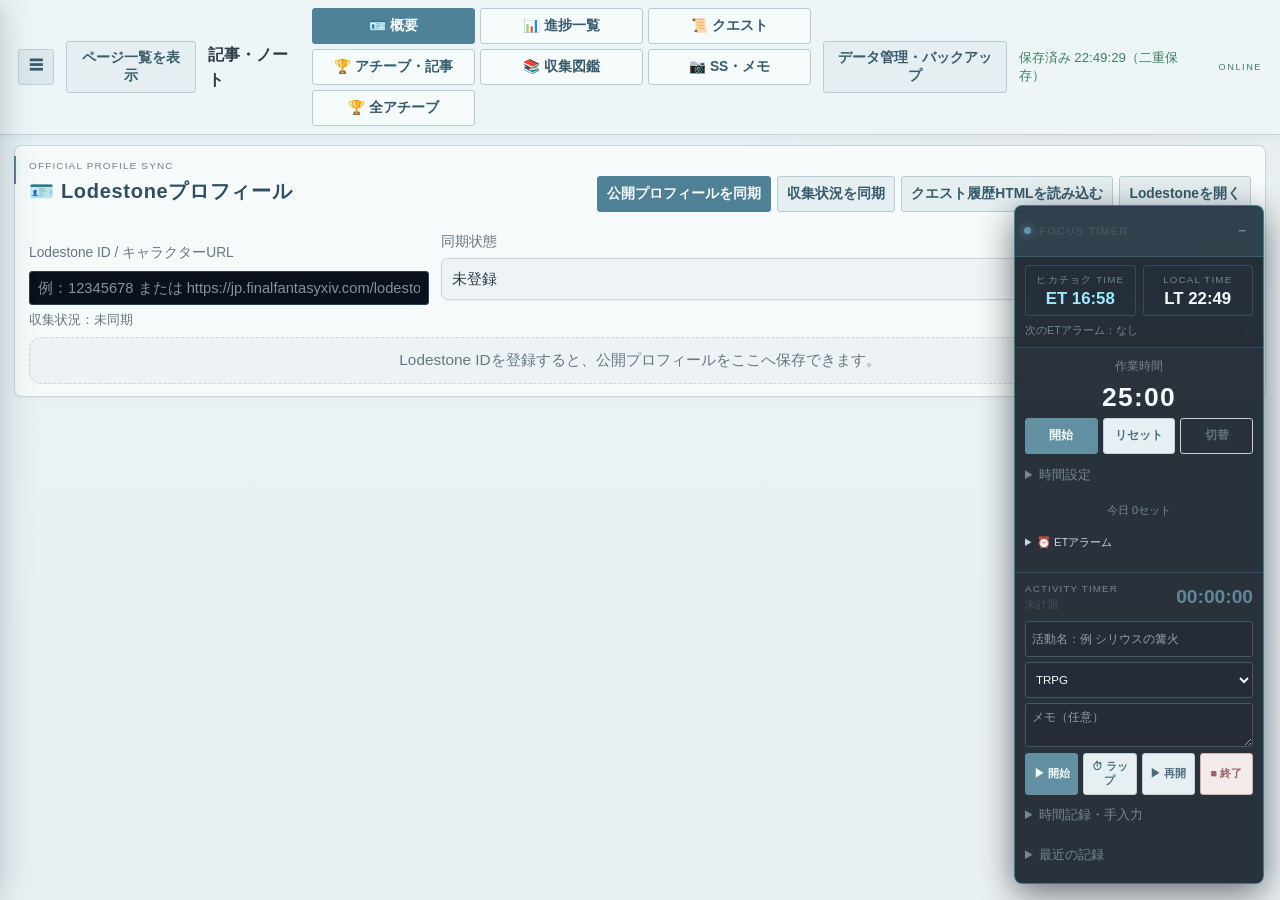
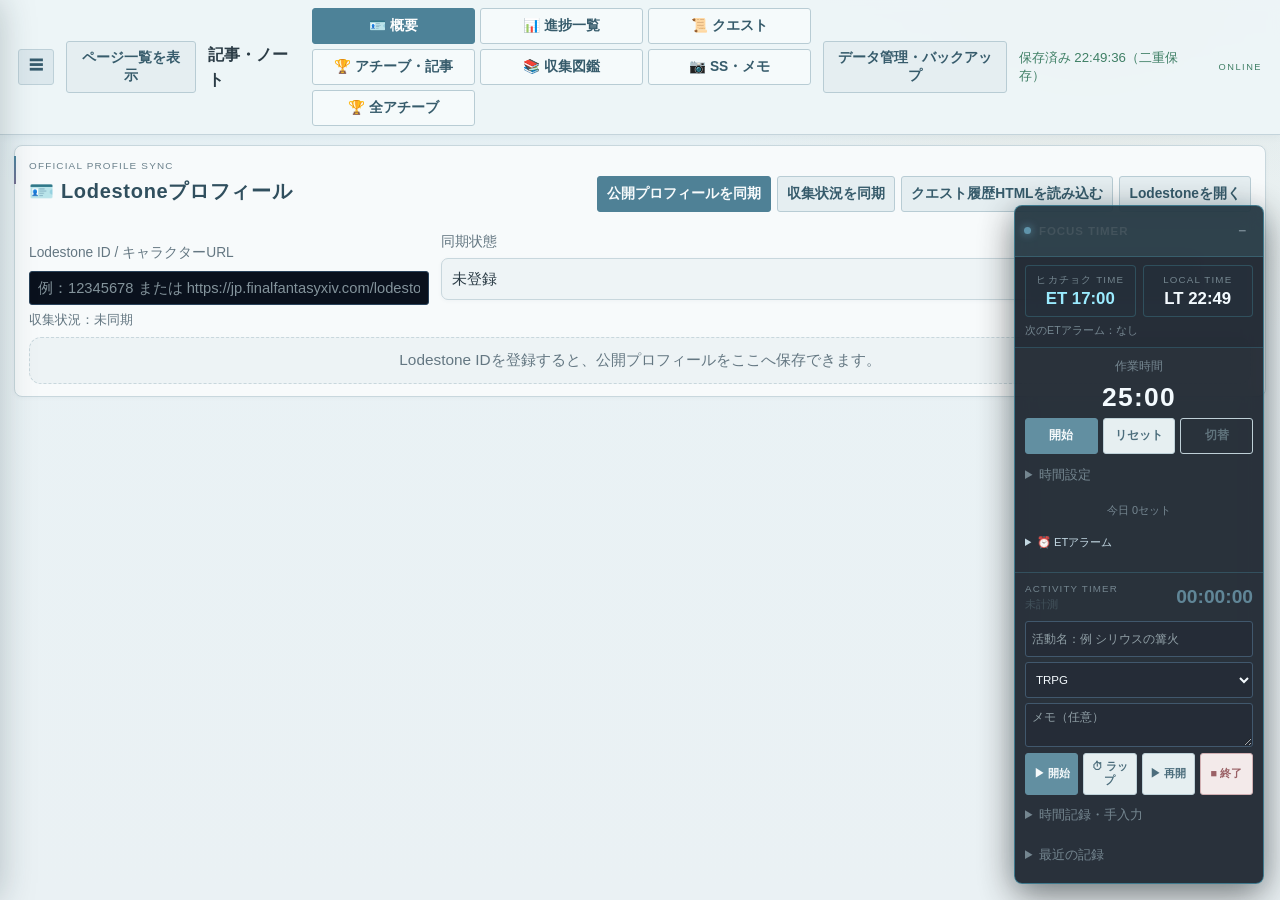
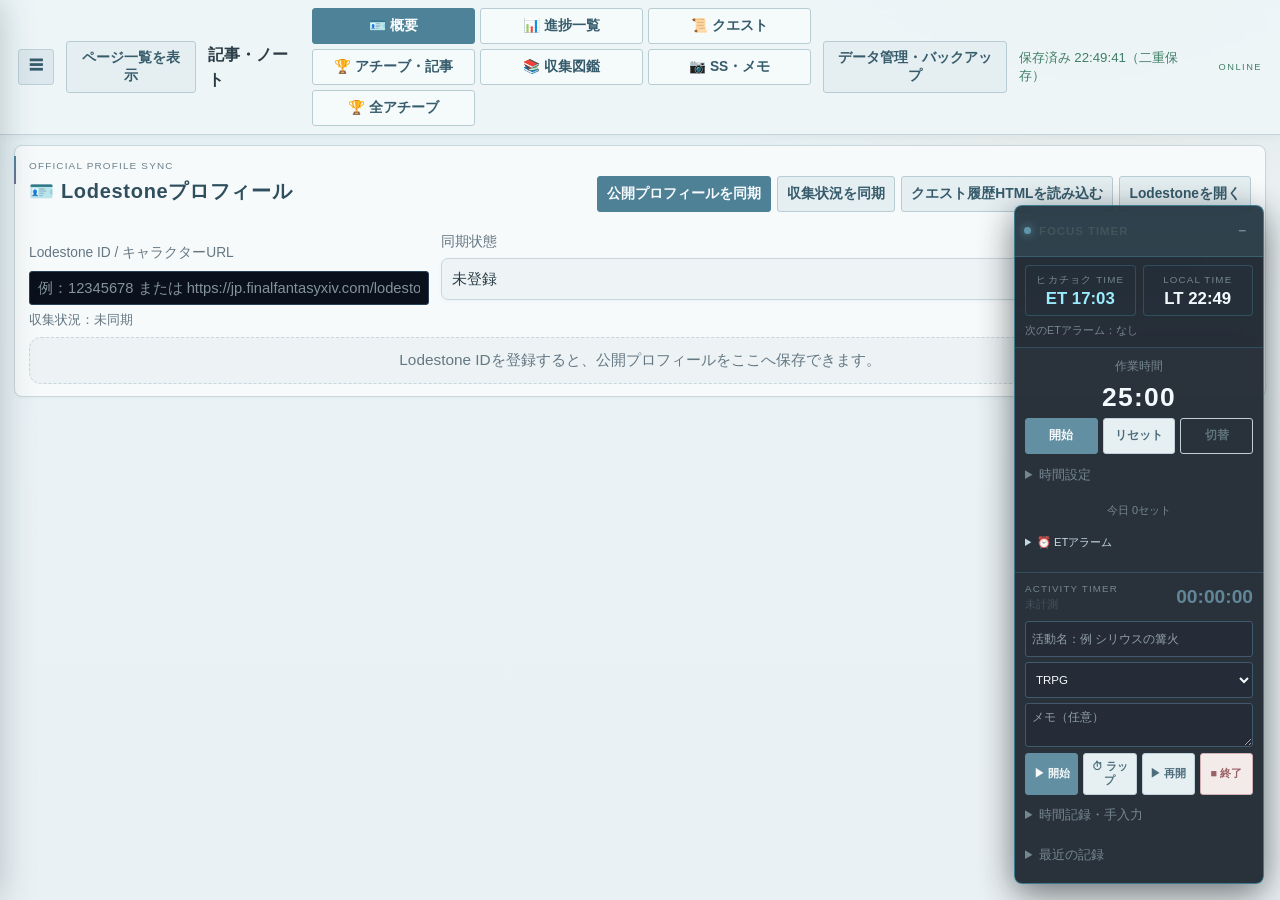
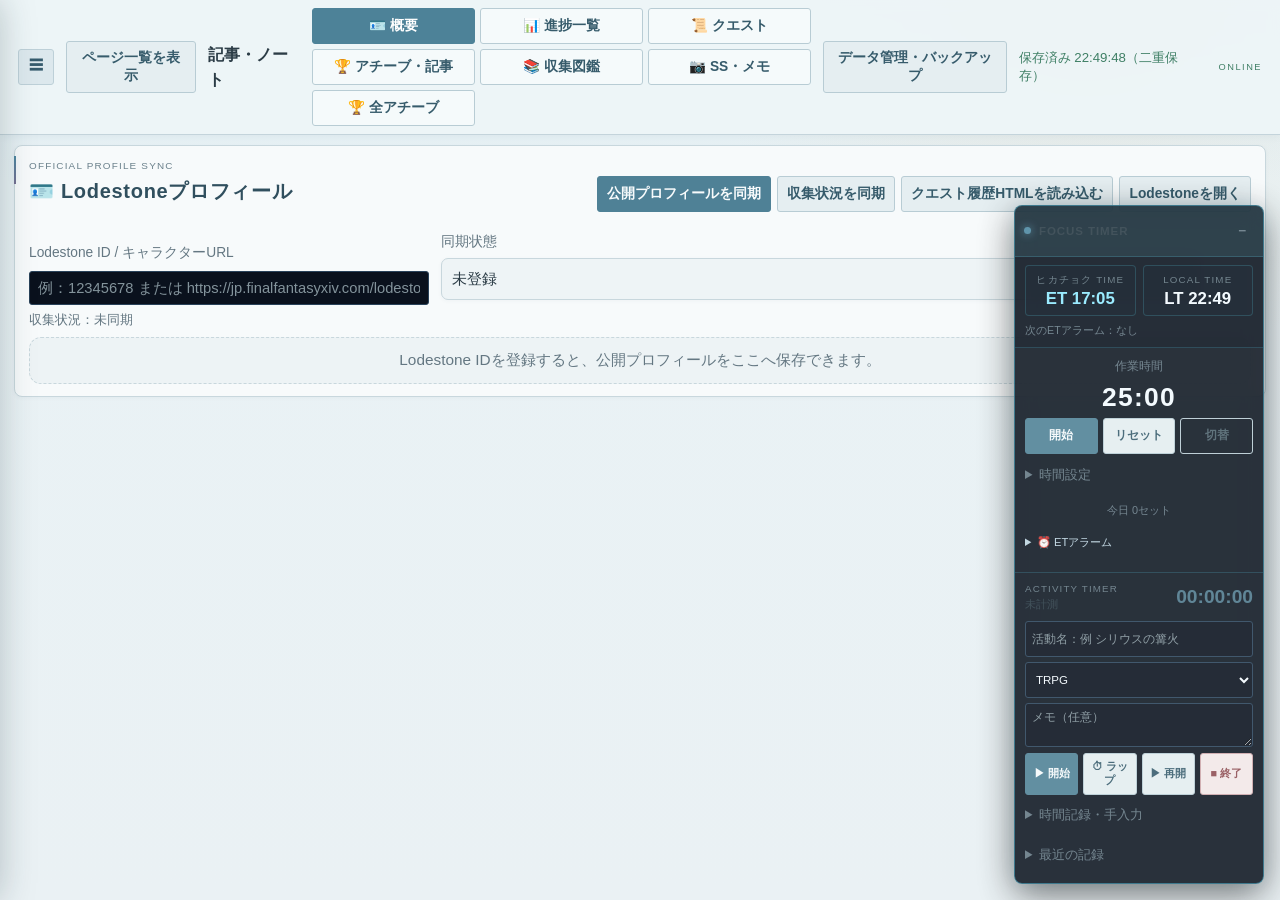
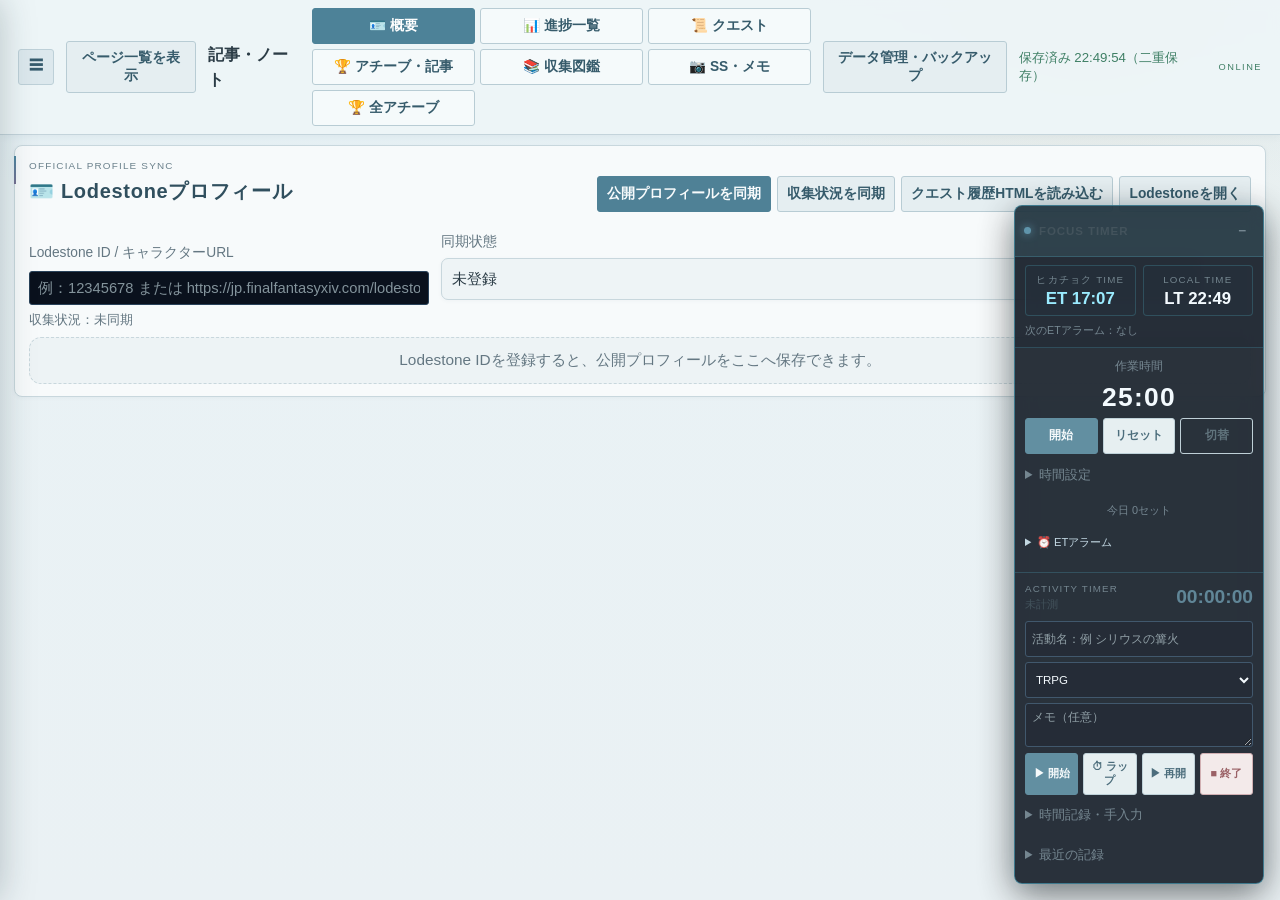
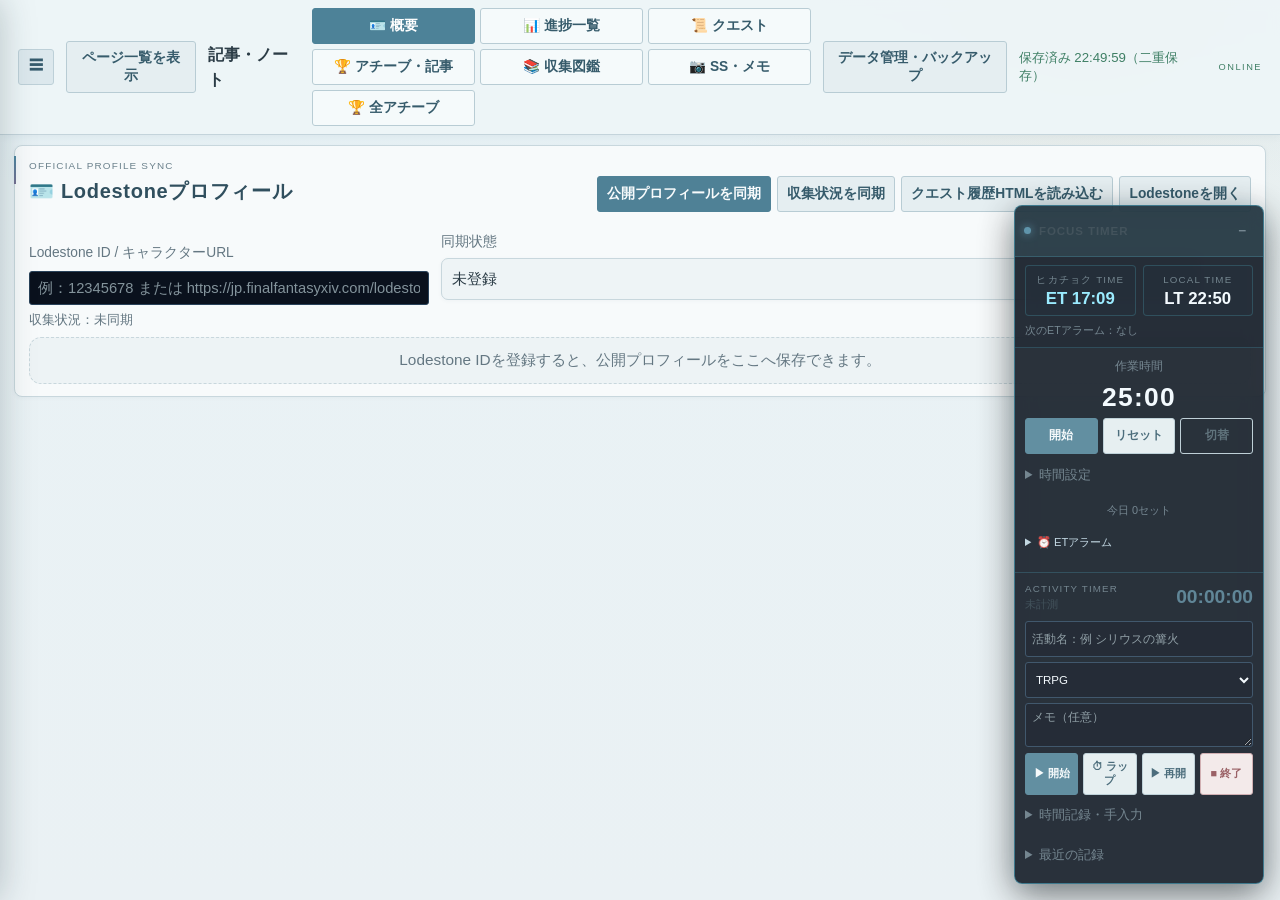
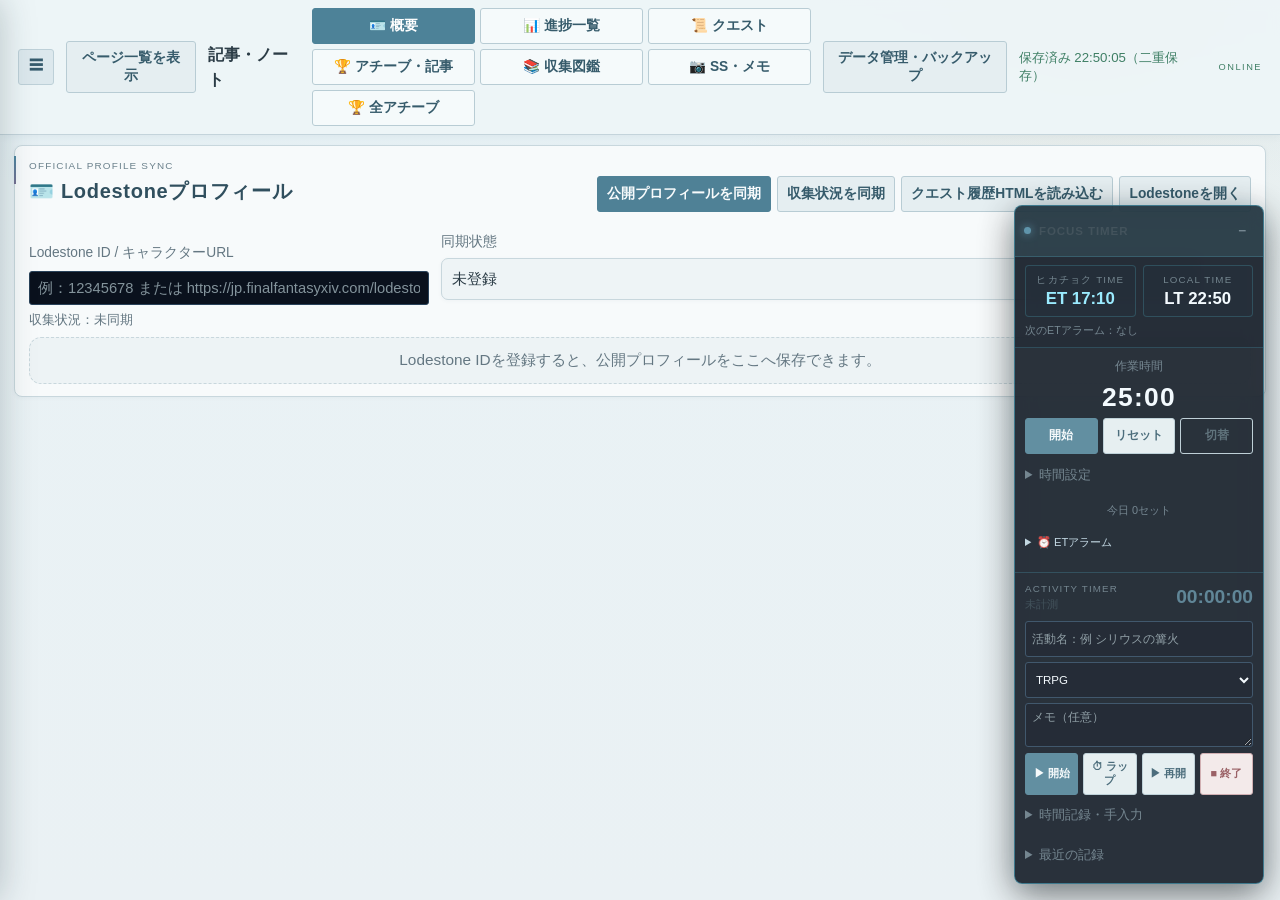
